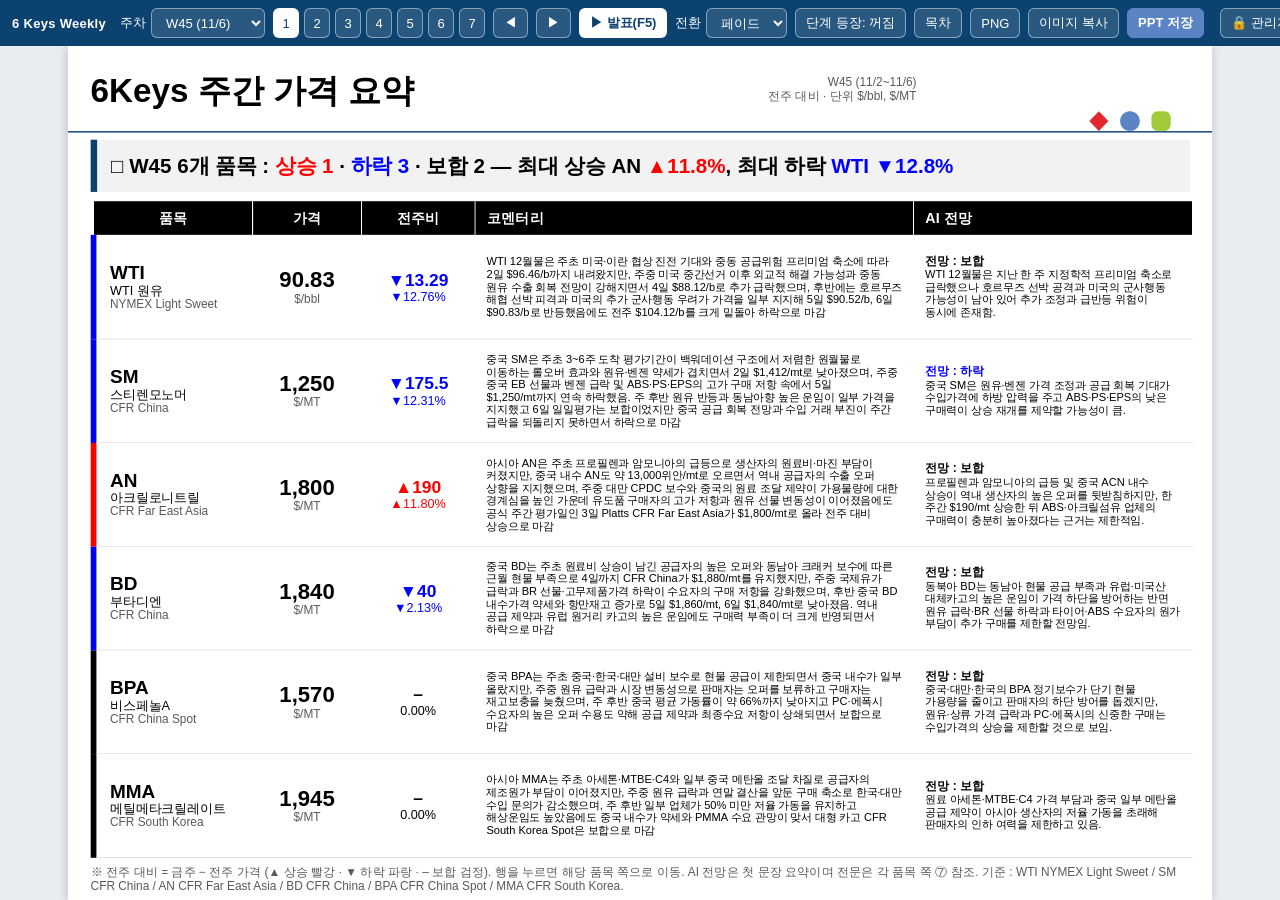
==== index.html @ ccbb0a97 "요약 쪽에 AI 전망 열 추가 (방향 + 첫 문장 요약, 전문은 품목 쪽 ⑦) Co-Authored-By: Claude Sonnet 5.5 <noreply@anthropic.com" ====
<!DOCTYPE html>
<!-- ============================================================
  New 6 Keys Weekly Report — 단일 HTML (설치 명령어 없음 — 더블클릭으로 실행)
  · 소스는 src/ 에 있고 build.py 가 이 파일(index.html)을 만든다.
  · 외부 CDN 의존 없음: PptxGenJS, JSZip 은 아래에 minified 로 인라인되어 있다.
============================================================ -->
<html lang="ko"><!-- 한국어 문서 -->
<head><!-- 머리 -->
<meta charset="utf-8"><!-- 문자 인코딩 -->
<meta name="viewport" content="width=device-width,initial-scale=1"><!-- 화면 크기 대응 -->
<title>New 6 Keys Weekly Report</title><!-- 탭 제목 -->
<link rel="icon" type="image/png" sizes="32x32" href="[data-uri]"><!-- 탭 아이콘(단독 파일로 열어도 표시) -->
<link rel="apple-touch-icon" href="icons/apple-touch-icon.png"><!-- 아이폰/아이패드 홈 화면 아이콘 -->
<link rel="manifest" href="manifest.webmanifest"><!-- 앱 설치(홈 화면 추가)용 설정 -->
<meta name="theme-color" content="#0C4270"><!-- 주소창 색(남색) -->
<meta name="apple-mobile-web-app-title" content="LAM6Keys"><!-- 홈 화면 앱 이름 -->
<style>/* ───────── 기본 ───────── */
*{box-sizing:border-box}/* 모든 요소의 크기 계산을 테두리 포함으로 */
html,body{margin:0;height:100%;background:#E9ECF1;font-family:'Malgun Gothic','맑은 고딕','Noto Sans CJK KR','Noto Sans KR',sans-serif;color:#000}/* 바탕·글꼴 */
[hidden]{display:none !important}/* hidden 속성은 항상 숨김 */
/* ───────── 상단 조작 막대 ───────── */
#bar{position:fixed;left:0;right:0;top:0;height:46px;background:#0C4270;color:#fff;display:flex;align-items:center;gap:8px;padding:0 12px;z-index:50;font-size:13px;white-space:nowrap;overflow-x:auto}/* 군청 막대 */
#bar .brand{font-weight:700;letter-spacing:.3px;margin-right:6px}/* 앱 이름 */
#bar .grp{display:inline-flex;align-items:center;gap:5px}/* 묶음 */
#bar .sp{flex:1}/* 남는 공간 */
#bar button,#bar select{height:30px;border:1px solid rgba(255,255,255,.45);background:rgba(255,255,255,.12);color:#fff;border-radius:6px;padding:0 10px;font:inherit;cursor:pointer}/* 버튼·선택 상자 */
#bar select option{color:#000}/* 선택 목록 글자색 */
#bar button:hover{background:rgba(255,255,255,.28)}/* 마우스 올림 */
#bar button.pri{background:#fff;color:#0C4270;font-weight:700}/* 강조 버튼 */
#bar button.pri2{background:#5B84C4;border-color:#5B84C4;font-weight:700}/* PPT 버튼 */
#bar button.on{background:#fff;color:#0C4270}/* 켜진 토글 */
#bar .adm button{border-color:#FFD27A}/* 관리자 도구 강조선 */
.chip{min-width:26px;padding:0 6px !important}/* 쪽 칩 */
.chip.cur{background:#fff !important;color:#0C4270 !important;font-weight:700}/* 현재 쪽 칩 */
/* ───────── 슬라이드 영역 ───────── */
#viewport{position:fixed;left:0;right:0;top:46px;bottom:0;overflow:hidden;background:#E9ECF1}/* 슬라이드 영역 */
body.present #bar{display:none}/* 발표 중 막대 숨김 */
body.present #viewport{top:0;background:#000}/* 발표 중 검은 바탕 */
body.present.nocursor,body.present.nocursor *{cursor:none !important}/* 마우스가 멈추면 커서 숨김 */
#stage{position:absolute;left:0;top:0;width:1600px;height:1194px;transform-origin:0 0;background:#fff;box-shadow:0 2px 14px rgba(0,0,0,.25);overflow:hidden}/* 고정 캔버스 */
#pageLayer,#masterLayer{position:absolute;inset:0}/* 겹쳐 놓는 층 */
#masterLayer{pointer-events:none}/* 마스터는 클릭 통과 */
.page{position:absolute;inset:0;background:#fff}/* 한 쪽 */
.page.t-fade{transition:opacity .45s ease}.page.t-push{transition:transform .5s ease}.page.t-zoom{transition:transform .5s ease,opacity .5s ease}/* 전환 효과 */
.el{position:absolute;display:flex;flex-direction:column;overflow:hidden}/* 요소 공통 */
.el .in{width:100%}/* 글 래퍼 */
.p{white-space:pre-wrap;word-break:keep-all;overflow-wrap:anywhere;line-height:1.14}/* 문단 */
.p.bul{padding-left:20.7px;text-indent:-20.7px}/* 글머리표 문단(0.13in) */
.p.bul::before{content:'•';display:inline-block;width:20.7px;text-indent:0}/* 글머리표 */
.el.step-hide{opacity:0;pointer-events:none}/* 단계 등장 전 숨김 */
.el{transition:opacity .35s ease}/* 단계 등장 효과 */
.el.editable{outline:2px dashed #E3262E;outline-offset:-2px;cursor:text}/* 편집 가능 칸(점선) */
.el.editable:focus{background:#FFFBE6}/* 편집 중 */
tr[data-go]{cursor:pointer}/* 요약표 행 클릭 이동 */
tr[data-go]:hover td{background:#F2F2F2}/* 요약표 행 마우스 올림 */
/* ───────── 발표 도구 ───────── */
#cover{position:absolute;inset:0;display:none;z-index:30}/* 검은/흰 화면 */
#laser{position:absolute;width:22px;height:22px;border-radius:50%;background:rgba(255,0,0,.75);box-shadow:0 0 14px 6px rgba(255,0,0,.45);display:none;z-index:31;pointer-events:none;transform:translate(-50%,-50%)}/* 레이저 점 */
#overview{position:absolute;inset:0;background:rgba(10,20,40,.94);display:none;z-index:32;overflow:auto;padding:24px;gap:18px;flex-wrap:wrap;align-content:flex-start}/* 목차 */
#overview.on{display:flex}/* 목차 표시 */
.ovCard{width:320px;cursor:pointer;color:#fff;font-size:13px;text-align:center}/* 목차 카드 */
.ovCard .th{width:320px;height:239px;background:#fff;position:relative;overflow:hidden;border:3px solid transparent;border-radius:4px}/* 썸네일 틀 */
.ovCard.cur .th{border-color:#FFD27A}/* 현재 쪽 */
#hud{position:absolute;left:0;right:0;bottom:0;height:22px;display:none;z-index:29;pointer-events:none}/* 진행 막대 영역 */
body.present #hud{display:block}/* 발표 중에만 */
#hudBar{position:absolute;left:0;bottom:0;height:4px;background:#5B84C4;width:0;transition:width .3s}/* 진행 막대 */
#hudNo{position:absolute;right:10px;bottom:6px;color:#bbb;font-size:12px}/* 쪽 번호 */
#measure{position:absolute;left:-99999px;top:0;width:1600px;height:1194px;visibility:hidden}/* 측정 영역 */
/* ───────── 토스트·모달 ───────── */
#toast{position:fixed;left:50%;bottom:34px;transform:translateX(-50%);background:rgba(12,66,112,.96);color:#fff;padding:10px 18px;border-radius:8px;font-size:14px;z-index:99;opacity:0;pointer-events:none;transition:opacity .25s;max-width:80vw;white-space:pre-line;text-align:center}/* 안내 토스트 */
#toast.on{opacity:1}/* 토스트 표시 */
.mask{position:fixed;inset:0;background:rgba(0,0,0,.5);z-index:80;display:flex;align-items:center;justify-content:center}/* 모달 바탕 */
.dlg{background:#fff;border-radius:10px;padding:18px 20px;max-height:90vh;overflow:auto;box-shadow:0 8px 40px rgba(0,0,0,.4);font-size:13px;min-width:340px}/* 모달 창 */
.dlg h3{margin:0 0 12px;font-size:16px;color:#0C4270}/* 모달 제목 */
.dlg label{display:block;margin:8px 0 3px;font-weight:700;font-size:12px;color:#333}/* 입력 라벨 */
.dlg input,.dlg textarea,.dlg select{width:100%;border:1px solid #bbb;border-radius:6px;padding:6px 8px;font:inherit}/* 입력 칸 */
.dlg textarea{min-height:64px;resize:vertical}/* 여러 줄 입력 */
.dlg .row{display:flex;gap:10px}.dlg .row>div{flex:1}/* 가로 배치 */
.dlg .btns{display:flex;justify-content:flex-end;gap:8px;margin-top:14px}/* 버튼 줄 */
.dlg button{height:32px;padding:0 14px;border-radius:6px;border:1px solid #0C4270;background:#fff;color:#0C4270;cursor:pointer;font:inherit}/* 모달 버튼 */
.dlg button.pri{background:#0C4270;color:#fff}/* 모달 강조 버튼 */
.dlg .hint{color:#666;font-size:12px;margin-top:4px}/* 보조 안내 */
.dlg .chk{display:flex;flex-wrap:wrap;gap:6px 14px;margin-top:6px}/* 체크 목록 */
.dlg .chk label{display:inline-flex;align-items:center;gap:4px;margin:0;font-weight:400}/* 체크 라벨 */
.dlg .chk input{width:auto}/* 체크 입력 */
/* ───────── 편집 모드: 표 셀·문단 편집 칸 표시 ───────── */
td.editable,.p.editable{outline:2px dashed #E3262E;outline-offset:-2px;cursor:text}/* 표 셀·문단 점선 */
td.editable:focus,.p.editable:focus{background:#FFFBE6}/* 편집 중 배경 */
</style><!-- 스타일 삽입 위치 -->
</head>
<body><!-- 본문 -->
<div id="bar"><!-- 상단 조작 막대(발표 중에는 숨김) -->
  <span class="brand">6 Keys Weekly</span><!-- 앱 이름 -->
  <label class="grp">주차 <select id="weekSel" title="주차 아카이브"></select></label><!-- 주차 선택 -->
  <span class="grp" id="pageChips"></span><!-- 쪽 이동 칩 -->
  <button id="btnPrev" title="이전 (←)">◀</button><!-- 이전 쪽 -->
  <button id="btnNext" title="다음 (→)">▶</button><!-- 다음 쪽 -->
  <button id="btnPresent" class="pri" title="전체화면 발표 (F5 / F)">▶ 발표(F5)</button><!-- 발표 시작 -->
  <label class="grp">전환 <select id="transSel"><option value="fade">페이드</option><option value="push">밀기</option><option value="zoom">확대</option><option value="none">없음</option></select></label><!-- 전환 효과 -->
  <button id="btnStep" title="단계 등장 (S)">단계 등장: 꺼짐</button><!-- 단계 등장 토글 -->
  <button id="btnOv" title="목차 (O)">목차</button><!-- 목차 -->
  <button id="btnPng" title="현재 쪽 PNG 저장">PNG</button><!-- PNG 저장 -->
  <button id="btnCopy" title="현재 쪽 이미지 복사">이미지 복사</button><!-- 이미지 복사 -->
  <button id="btnPptx" class="pri2" title="PPT 저장">PPT 저장</button><!-- PPT 저장 -->
  <span class="sp"></span><!-- 오른쪽 정렬용 빈칸 -->
  <span id="adminGrp" class="grp adm" hidden><!-- 관리자 전용 도구(잠금 해제 후 표시) -->
    <button id="btnEdit" title="문구 편집 (E)">✏ 편집(E)</button><!-- 인라인 편집 -->
    <button id="btnItem" title="선택 품목 입력 창">품목 입력</button><!-- 품목 입력 창 -->
    <button id="btnSave" class="pri" title="시트에 저장">시트 저장</button><!-- 시트(GAS) 저장 -->
    <button id="btnNewWeek" title="새 주차 추가">새 주차</button><!-- 새 주차 -->
    <button id="btnJson" title="이 주차 JSON 내려받기">JSON</button><!-- JSON 내보내기 -->
    <button id="btnReload" title="시트에서 다시 불러오기">새로고침</button><!-- 다시 불러오기 -->
  </span>
  <button id="btnAdmin" title="관리자 모드">🔒 관리자</button><!-- 관리자 잠금/해제 -->
</div>
<div id="viewport"><!-- 슬라이드를 담는 영역 -->
  <div id="stage"><!-- 1600×1194 고정 캔버스(배율로 창에 맞춤) -->
    <div id="pageLayer"></div><!-- 쪽 본문(전환 대상) -->
    <div id="masterLayer"></div><!-- 마스터(구분선·장식, 전환 중에도 고정) -->
  </div>
  <div id="cover"></div><!-- B/W 화면 가리개 -->
  <div id="laser"></div><!-- 레이저 포인터 -->
  <div id="overview"></div><!-- 목차(쪽 카드) -->
  <div id="hud"><div id="hudBar"></div><span id="hudNo"></span></div><!-- 진행 막대·쪽 번호 -->
</div>
<div id="measure"></div><!-- 글 넘침 측정용(화면 밖) -->
<div id="toast"></div><!-- 한글 안내 토스트 -->
<div id="modalRoot"></div><!-- 모달 창 -->
<script>/*!

JSZip v3.10.1 - A JavaScript class for generating and reading zip files
<http://stuartk.com/jszip>

(c) 2009-2016 Stuart Knightley <stuart [at] stuartk.com>
Dual licenced under the MIT license or GPLv3. See https://raw.github.com/Stuk/jszip/main/LICENSE.markdown.

JSZip uses the library pako released under the MIT license :
https://github.com/nodeca/pako/blob/main/LICENSE
*/

!function(e){if("object"==typeof exports&&"undefined"!=typeof module)module.exports=e();else if("function"==typeof define&&define.amd)define([],e);else{("undefined"!=typeof window?window:"undefined"!=typeof global?global:"undefined"!=typeof self?self:this).JSZip=e()}}(function(){return function s(a,o,h){function u(r,e){if(!o[r]){if(!a[r]){var t="function"==typeof require&&require;if(!e&&t)return t(r,!0);if(l)return l(r,!0);var n=new Error("Cannot find module '"+r+"'");throw n.code="MODULE_NOT_FOUND",n}var i=o[r]={exports:{}};a[r][0].call(i.exports,function(e){var t=a[r][1][e];return u(t||e)},i,i.exports,s,a,o,h)}return o[r].exports}for(var l="function"==typeof require&&require,e=0;e<h.length;e++)u(h[e]);return u}({1:[function(e,t,r){"use strict";var d=e("./utils"),c=e("./support"),p="ABCDEFGHIJKLMNOPQRSTUVWXYZabcdefghijklmnopqrstuvwxyz0123456789+/=";r.encode=function(e){for(var t,r,n,i,s,a,o,h=[],u=0,l=e.length,f=l,c="string"!==d.getTypeOf(e);u<e.length;)f=l-u,n=c?(t=e[u++],r=u<l?e[u++]:0,u<l?e[u++]:0):(t=e.charCodeAt(u++),r=u<l?e.charCodeAt(u++):0,u<l?e.charCodeAt(u++):0),i=t>>2,s=(3&t)<<4|r>>4,a=1<f?(15&r)<<2|n>>6:64,o=2<f?63&n:64,h.push(p.charAt(i)+p.charAt(s)+p.charAt(a)+p.charAt(o));return h.join("")},r.decode=function(e){var t,r,n,i,s,a,o=0,h=0,u="data:";if(e.substr(0,u.length)===u)throw new Error("Invalid base64 input, it looks like a data url.");var l,f=3*(e=e.replace(/[^A-Za-z0-9+/=]/g,"")).length/4;if(e.charAt(e.length-1)===p.charAt(64)&&f--,e.charAt(e.length-2)===p.charAt(64)&&f--,f%1!=0)throw new Error("Invalid base64 input, bad content length.");for(l=c.uint8array?new Uint8Array(0|f):new Array(0|f);o<e.length;)t=p.indexOf(e.charAt(o++))<<2|(i=p.indexOf(e.charAt(o++)))>>4,r=(15&i)<<4|(s=p.indexOf(e.charAt(o++)))>>2,n=(3&s)<<6|(a=p.indexOf(e.charAt(o++))),l[h++]=t,64!==s&&(l[h++]=r),64!==a&&(l[h++]=n);return l}},{"./support":30,"./utils":32}],2:[function(e,t,r){"use strict";var n=e("./external"),i=e("./stream/DataWorker"),s=e("./stream/Crc32Probe"),a=e("./stream/DataLengthProbe");function o(e,t,r,n,i){this.compressedSize=e,this.uncompressedSize=t,this.crc32=r,this.compression=n,this.compressedContent=i}o.prototype={getContentWorker:function(){var e=new i(n.Promise.resolve(this.compressedContent)).pipe(this.compression.uncompressWorker()).pipe(new a("data_length")),t=this;return e.on("end",function(){if(this.streamInfo.data_length!==t.uncompressedSize)throw new Error("Bug : uncompressed data size mismatch")}),e},getCompressedWorker:function(){return new i(n.Promise.resolve(this.compressedContent)).withStreamInfo("compressedSize",this.compressedSize).withStreamInfo("uncompressedSize",this.uncompressedSize).withStreamInfo("crc32",this.crc32).withStreamInfo("compression",this.compression)}},o.createWorkerFrom=function(e,t,r){return e.pipe(new s).pipe(new a("uncompressedSize")).pipe(t.compressWorker(r)).pipe(new a("compressedSize")).withStreamInfo("compression",t)},t.exports=o},{"./external":6,"./stream/Crc32Probe":25,"./stream/DataLengthProbe":26,"./stream/DataWorker":27}],3:[function(e,t,r){"use strict";var n=e("./stream/GenericWorker");r.STORE={magic:"\0\0",compressWorker:function(){return new n("STORE compression")},uncompressWorker:function(){return new n("STORE decompression")}},r.DEFLATE=e("./flate")},{"./flate":7,"./stream/GenericWorker":28}],4:[function(e,t,r){"use strict";var n=e("./utils");var o=function(){for(var e,t=[],r=0;r<256;r++){e=r;for(var n=0;n<8;n++)e=1&e?3988292384^e>>>1:e>>>1;t[r]=e}return t}();t.exports=function(e,t){return void 0!==e&&e.length?"string"!==n.getTypeOf(e)?function(e,t,r,n){var i=o,s=n+r;e^=-1;for(var a=n;a<s;a++)e=e>>>8^i[255&(e^t[a])];return-1^e}(0|t,e,e.length,0):function(e,t,r,n){var i=o,s=n+r;e^=-1;for(var a=n;a<s;a++)e=e>>>8^i[255&(e^t.charCodeAt(a))];return-1^e}(0|t,e,e.length,0):0}},{"./utils":32}],5:[function(e,t,r){"use strict";r.base64=!1,r.binary=!1,r.dir=!1,r.createFolders=!0,r.date=null,r.compression=null,r.compressionOptions=null,r.comment=null,r.unixPermissions=null,r.dosPermissions=null},{}],6:[function(e,t,r){"use strict";var n=null;n="undefined"!=typeof Promise?Promise:e("lie"),t.exports={Promise:n}},{lie:37}],7:[function(e,t,r){"use strict";var n="undefined"!=typeof Uint8Array&&"undefined"!=typeof Uint16Array&&"undefined"!=typeof Uint32Array,i=e("pako"),s=e("./utils"),a=e("./stream/GenericWorker"),o=n?"uint8array":"array";function h(e,t){a.call(this,"FlateWorker/"+e),this._pako=null,this._pakoAction=e,this._pakoOptions=t,this.meta={}}r.magic="\b\0",s.inherits(h,a),h.prototype.processChunk=function(e){this.meta=e.meta,null===this._pako&&this._createPako(),this._pako.push(s.transformTo(o,e.data),!1)},h.prototype.flush=function(){a.prototype.flush.call(this),null===this._pako&&this._createPako(),this._pako.push([],!0)},h.prototype.cleanUp=function(){a.prototype.cleanUp.call(this),this._pako=null},h.prototype._createPako=function(){this._pako=new i[this._pakoAction]({raw:!0,level:this._pakoOptions.level||-1});var t=this;this._pako.onData=function(e){t.push({data:e,meta:t.meta})}},r.compressWorker=function(e){return new h("Deflate",e)},r.uncompressWorker=function(){return new h("Inflate",{})}},{"./stream/GenericWorker":28,"./utils":32,pako:38}],8:[function(e,t,r){"use strict";function A(e,t){var r,n="";for(r=0;r<t;r++)n+=String.fromCharCode(255&e),e>>>=8;return n}function n(e,t,r,n,i,s){var a,o,h=e.file,u=e.compression,l=s!==O.utf8encode,f=I.transformTo("string",s(h.name)),c=I.transformTo("string",O.utf8encode(h.name)),d=h.comment,p=I.transformTo("string",s(d)),m=I.transformTo("string",O.utf8encode(d)),_=c.length!==h.name.length,g=m.length!==d.length,b="",v="",y="",w=h.dir,k=h.date,x={crc32:0,compressedSize:0,uncompressedSize:0};t&&!r||(x.crc32=e.crc32,x.compressedSize=e.compressedSize,x.uncompressedSize=e.uncompressedSize);var S=0;t&&(S|=8),l||!_&&!g||(S|=2048);var z=0,C=0;w&&(z|=16),"UNIX"===i?(C=798,z|=function(e,t){var r=e;return e||(r=t?16893:33204),(65535&r)<<16}(h.unixPermissions,w)):(C=20,z|=function(e){return 63&(e||0)}(h.dosPermissions)),a=k.getUTCHours(),a<<=6,a|=k.getUTCMinutes(),a<<=5,a|=k.getUTCSeconds()/2,o=k.getUTCFullYear()-1980,o<<=4,o|=k.getUTCMonth()+1,o<<=5,o|=k.getUTCDate(),_&&(v=A(1,1)+A(B(f),4)+c,b+="up"+A(v.length,2)+v),g&&(y=A(1,1)+A(B(p),4)+m,b+="uc"+A(y.length,2)+y);var E="";return E+="\n\0",E+=A(S,2),E+=u.magic,E+=A(a,2),E+=A(o,2),E+=A(x.crc32,4),E+=A(x.compressedSize,4),E+=A(x.uncompressedSize,4),E+=A(f.length,2),E+=A(b.length,2),{fileRecord:R.LOCAL_FILE_HEADER+E+f+b,dirRecord:R.CENTRAL_FILE_HEADER+A(C,2)+E+A(p.length,2)+"\0\0\0\0"+A(z,4)+A(n,4)+f+b+p}}var I=e("../utils"),i=e("../stream/GenericWorker"),O=e("../utf8"),B=e("../crc32"),R=e("../signature");function s(e,t,r,n){i.call(this,"ZipFileWorker"),this.bytesWritten=0,this.zipComment=t,this.zipPlatform=r,this.encodeFileName=n,this.streamFiles=e,this.accumulate=!1,this.contentBuffer=[],this.dirRecords=[],this.currentSourceOffset=0,this.entriesCount=0,this.currentFile=null,this._sources=[]}I.inherits(s,i),s.prototype.push=function(e){var t=e.meta.percent||0,r=this.entriesCount,n=this._sources.length;this.accumulate?this.contentBuffer.push(e):(this.bytesWritten+=e.data.length,i.prototype.push.call(this,{data:e.data,meta:{currentFile:this.currentFile,percent:r?(t+100*(r-n-1))/r:100}}))},s.prototype.openedSource=function(e){this.currentSourceOffset=this.bytesWritten,this.currentFile=e.file.name;var t=this.streamFiles&&!e.file.dir;if(t){var r=n(e,t,!1,this.currentSourceOffset,this.zipPlatform,this.encodeFileName);this.push({data:r.fileRecord,meta:{percent:0}})}else this.accumulate=!0},s.prototype.closedSource=function(e){this.accumulate=!1;var t=this.streamFiles&&!e.file.dir,r=n(e,t,!0,this.currentSourceOffset,this.zipPlatform,this.encodeFileName);if(this.dirRecords.push(r.dirRecord),t)this.push({data:function(e){return R.DATA_DESCRIPTOR+A(e.crc32,4)+A(e.compressedSize,4)+A(e.uncompressedSize,4)}(e),meta:{percent:100}});else for(this.push({data:r.fileRecord,meta:{percent:0}});this.contentBuffer.length;)this.push(this.contentBuffer.shift());this.currentFile=null},s.prototype.flush=function(){for(var e=this.bytesWritten,t=0;t<this.dirRecords.length;t++)this.push({data:this.dirRecords[t],meta:{percent:100}});var r=this.bytesWritten-e,n=function(e,t,r,n,i){var s=I.transformTo("string",i(n));return R.CENTRAL_DIRECTORY_END+"\0\0\0\0"+A(e,2)+A(e,2)+A(t,4)+A(r,4)+A(s.length,2)+s}(this.dirRecords.length,r,e,this.zipComment,this.encodeFileName);this.push({data:n,meta:{percent:100}})},s.prototype.prepareNextSource=function(){this.previous=this._sources.shift(),this.openedSource(this.previous.streamInfo),this.isPaused?this.previous.pause():this.previous.resume()},s.prototype.registerPrevious=function(e){this._sources.push(e);var t=this;return e.on("data",function(e){t.processChunk(e)}),e.on("end",function(){t.closedSource(t.previous.streamInfo),t._sources.length?t.prepareNextSource():t.end()}),e.on("error",function(e){t.error(e)}),this},s.prototype.resume=function(){return!!i.prototype.resume.call(this)&&(!this.previous&&this._sources.length?(this.prepareNextSource(),!0):this.previous||this._sources.length||this.generatedError?void 0:(this.end(),!0))},s.prototype.error=function(e){var t=this._sources;if(!i.prototype.error.call(this,e))return!1;for(var r=0;r<t.length;r++)try{t[r].error(e)}catch(e){}return!0},s.prototype.lock=function(){i.prototype.lock.call(this);for(var e=this._sources,t=0;t<e.length;t++)e[t].lock()},t.exports=s},{"../crc32":4,"../signature":23,"../stream/GenericWorker":28,"../utf8":31,"../utils":32}],9:[function(e,t,r){"use strict";var u=e("../compressions"),n=e("./ZipFileWorker");r.generateWorker=function(e,a,t){var o=new n(a.streamFiles,t,a.platform,a.encodeFileName),h=0;try{e.forEach(function(e,t){h++;var r=function(e,t){var r=e||t,n=u[r];if(!n)throw new Error(r+" is not a valid compression method !");return n}(t.options.compression,a.compression),n=t.options.compressionOptions||a.compressionOptions||{},i=t.dir,s=t.date;t._compressWorker(r,n).withStreamInfo("file",{name:e,dir:i,date:s,comment:t.comment||"",unixPermissions:t.unixPermissions,dosPermissions:t.dosPermissions}).pipe(o)}),o.entriesCount=h}catch(e){o.error(e)}return o}},{"../compressions":3,"./ZipFileWorker":8}],10:[function(e,t,r){"use strict";function n(){if(!(this instanceof n))return new n;if(arguments.length)throw new Error("The constructor with parameters has been removed in JSZip 3.0, please check the upgrade guide.");this.files=Object.create(null),this.comment=null,this.root="",this.clone=function(){var e=new n;for(var t in this)"function"!=typeof this[t]&&(e[t]=this[t]);return e}}(n.prototype=e("./object")).loadAsync=e("./load"),n.support=e("./support"),n.defaults=e("./defaults"),n.version="3.10.1",n.loadAsync=function(e,t){return(new n).loadAsync(e,t)},n.external=e("./external"),t.exports=n},{"./defaults":5,"./external":6,"./load":11,"./object":15,"./support":30}],11:[function(e,t,r){"use strict";var u=e("./utils"),i=e("./external"),n=e("./utf8"),s=e("./zipEntries"),a=e("./stream/Crc32Probe"),l=e("./nodejsUtils");function f(n){return new i.Promise(function(e,t){var r=n.decompressed.getContentWorker().pipe(new a);r.on("error",function(e){t(e)}).on("end",function(){r.streamInfo.crc32!==n.decompressed.crc32?t(new Error("Corrupted zip : CRC32 mismatch")):e()}).resume()})}t.exports=function(e,o){var h=this;return o=u.extend(o||{},{base64:!1,checkCRC32:!1,optimizedBinaryString:!1,createFolders:!1,decodeFileName:n.utf8decode}),l.isNode&&l.isStream(e)?i.Promise.reject(new Error("JSZip can't accept a stream when loading a zip file.")):u.prepareContent("the loaded zip file",e,!0,o.optimizedBinaryString,o.base64).then(function(e){var t=new s(o);return t.load(e),t}).then(function(e){var t=[i.Promise.resolve(e)],r=e.files;if(o.checkCRC32)for(var n=0;n<r.length;n++)t.push(f(r[n]));return i.Promise.all(t)}).then(function(e){for(var t=e.shift(),r=t.files,n=0;n<r.length;n++){var i=r[n],s=i.fileNameStr,a=u.resolve(i.fileNameStr);h.file(a,i.decompressed,{binary:!0,optimizedBinaryString:!0,date:i.date,dir:i.dir,comment:i.fileCommentStr.length?i.fileCommentStr:null,unixPermissions:i.unixPermissions,dosPermissions:i.dosPermissions,createFolders:o.createFolders}),i.dir||(h.file(a).unsafeOriginalName=s)}return t.zipComment.length&&(h.comment=t.zipComment),h})}},{"./external":6,"./nodejsUtils":14,"./stream/Crc32Probe":25,"./utf8":31,"./utils":32,"./zipEntries":33}],12:[function(e,t,r){"use strict";var n=e("../utils"),i=e("../stream/GenericWorker");function s(e,t){i.call(this,"Nodejs stream input adapter for "+e),this._upstreamEnded=!1,this._bindStream(t)}n.inherits(s,i),s.prototype._bindStream=function(e){var t=this;(this._stream=e).pause(),e.on("data",function(e){t.push({data:e,meta:{percent:0}})}).on("error",function(e){t.isPaused?this.generatedError=e:t.error(e)}).on("end",function(){t.isPaused?t._upstreamEnded=!0:t.end()})},s.prototype.pause=function(){return!!i.prototype.pause.call(this)&&(this._stream.pause(),!0)},s.prototype.resume=function(){return!!i.prototype.resume.call(this)&&(this._upstreamEnded?this.end():this._stream.resume(),!0)},t.exports=s},{"../stream/GenericWorker":28,"../utils":32}],13:[function(e,t,r){"use strict";var i=e("readable-stream").Readable;function n(e,t,r){i.call(this,t),this._helper=e;var n=this;e.on("data",function(e,t){n.push(e)||n._helper.pause(),r&&r(t)}).on("error",function(e){n.emit("error",e)}).on("end",function(){n.push(null)})}e("../utils").inherits(n,i),n.prototype._read=function(){this._helper.resume()},t.exports=n},{"../utils":32,"readable-stream":16}],14:[function(e,t,r){"use strict";t.exports={isNode:"undefined"!=typeof Buffer,newBufferFrom:function(e,t){if(Buffer.from&&Buffer.from!==Uint8Array.from)return Buffer.from(e,t);if("number"==typeof e)throw new Error('The "data" argument must not be a number');return new Buffer(e,t)},allocBuffer:function(e){if(Buffer.alloc)return Buffer.alloc(e);var t=new Buffer(e);return t.fill(0),t},isBuffer:function(e){return Buffer.isBuffer(e)},isStream:function(e){return e&&"function"==typeof e.on&&"function"==typeof e.pause&&"function"==typeof e.resume}}},{}],15:[function(e,t,r){"use strict";function s(e,t,r){var n,i=u.getTypeOf(t),s=u.extend(r||{},f);s.date=s.date||new Date,null!==s.compression&&(s.compression=s.compression.toUpperCase()),"string"==typeof s.unixPermissions&&(s.unixPermissions=parseInt(s.unixPermissions,8)),s.unixPermissions&&16384&s.unixPermissions&&(s.dir=!0),s.dosPermissions&&16&s.dosPermissions&&(s.dir=!0),s.dir&&(e=g(e)),s.createFolders&&(n=_(e))&&b.call(this,n,!0);var a="string"===i&&!1===s.binary&&!1===s.base64;r&&void 0!==r.binary||(s.binary=!a),(t instanceof c&&0===t.uncompressedSize||s.dir||!t||0===t.length)&&(s.base64=!1,s.binary=!0,t="",s.compression="STORE",i="string");var o=null;o=t instanceof c||t instanceof l?t:p.isNode&&p.isStream(t)?new m(e,t):u.prepareContent(e,t,s.binary,s.optimizedBinaryString,s.base64);var h=new d(e,o,s);this.files[e]=h}var i=e("./utf8"),u=e("./utils"),l=e("./stream/GenericWorker"),a=e("./stream/StreamHelper"),f=e("./defaults"),c=e("./compressedObject"),d=e("./zipObject"),o=e("./generate"),p=e("./nodejsUtils"),m=e("./nodejs/NodejsStreamInputAdapter"),_=function(e){"/"===e.slice(-1)&&(e=e.substring(0,e.length-1));var t=e.lastIndexOf("/");return 0<t?e.substring(0,t):""},g=function(e){return"/"!==e.slice(-1)&&(e+="/"),e},b=function(e,t){return t=void 0!==t?t:f.createFolders,e=g(e),this.files[e]||s.call(this,e,null,{dir:!0,createFolders:t}),this.files[e]};function h(e){return"[object RegExp]"===Object.prototype.toString.call(e)}var n={load:function(){throw new Error("This method has been removed in JSZip 3.0, please check the upgrade guide.")},forEach:function(e){var t,r,n;for(t in this.files)n=this.files[t],(r=t.slice(this.root.length,t.length))&&t.slice(0,this.root.length)===this.root&&e(r,n)},filter:function(r){var n=[];return this.forEach(function(e,t){r(e,t)&&n.push(t)}),n},file:function(e,t,r){if(1!==arguments.length)return e=this.root+e,s.call(this,e,t,r),this;if(h(e)){var n=e;return this.filter(function(e,t){return!t.dir&&n.test(e)})}var i=this.files[this.root+e];return i&&!i.dir?i:null},folder:function(r){if(!r)return this;if(h(r))return this.filter(function(e,t){return t.dir&&r.test(e)});var e=this.root+r,t=b.call(this,e),n=this.clone();return n.root=t.name,n},remove:function(r){r=this.root+r;var e=this.files[r];if(e||("/"!==r.slice(-1)&&(r+="/"),e=this.files[r]),e&&!e.dir)delete this.files[r];else for(var t=this.filter(function(e,t){return t.name.slice(0,r.length)===r}),n=0;n<t.length;n++)delete this.files[t[n].name];return this},generate:function(){throw new Error("This method has been removed in JSZip 3.0, please check the upgrade guide.")},generateInternalStream:function(e){var t,r={};try{if((r=u.extend(e||{},{streamFiles:!1,compression:"STORE",compressionOptions:null,type:"",platform:"DOS",comment:null,mimeType:"application/zip",encodeFileName:i.utf8encode})).type=r.type.toLowerCase(),r.compression=r.compression.toUpperCase(),"binarystring"===r.type&&(r.type="string"),!r.type)throw new Error("No output type specified.");u.checkSupport(r.type),"darwin"!==r.platform&&"freebsd"!==r.platform&&"linux"!==r.platform&&"sunos"!==r.platform||(r.platform="UNIX"),"win32"===r.platform&&(r.platform="DOS");var n=r.comment||this.comment||"";t=o.generateWorker(this,r,n)}catch(e){(t=new l("error")).error(e)}return new a(t,r.type||"string",r.mimeType)},generateAsync:function(e,t){return this.generateInternalStream(e).accumulate(t)},generateNodeStream:function(e,t){return(e=e||{}).type||(e.type="nodebuffer"),this.generateInternalStream(e).toNodejsStream(t)}};t.exports=n},{"./compressedObject":2,"./defaults":5,"./generate":9,"./nodejs/NodejsStreamInputAdapter":12,"./nodejsUtils":14,"./stream/GenericWorker":28,"./stream/StreamHelper":29,"./utf8":31,"./utils":32,"./zipObject":35}],16:[function(e,t,r){"use strict";t.exports=e("stream")},{stream:void 0}],17:[function(e,t,r){"use strict";var n=e("./DataReader");function i(e){n.call(this,e);for(var t=0;t<this.data.length;t++)e[t]=255&e[t]}e("../utils").inherits(i,n),i.prototype.byteAt=function(e){return this.data[this.zero+e]},i.prototype.lastIndexOfSignature=function(e){for(var t=e.charCodeAt(0),r=e.charCodeAt(1),n=e.charCodeAt(2),i=e.charCodeAt(3),s=this.length-4;0<=s;--s)if(this.data[s]===t&&this.data[s+1]===r&&this.data[s+2]===n&&this.data[s+3]===i)return s-this.zero;return-1},i.prototype.readAndCheckSignature=function(e){var t=e.charCodeAt(0),r=e.charCodeAt(1),n=e.charCodeAt(2),i=e.charCodeAt(3),s=this.readData(4);return t===s[0]&&r===s[1]&&n===s[2]&&i===s[3]},i.prototype.readData=function(e){if(this.checkOffset(e),0===e)return[];var t=this.data.slice(this.zero+this.index,this.zero+this.index+e);return this.index+=e,t},t.exports=i},{"../utils":32,"./DataReader":18}],18:[function(e,t,r){"use strict";var n=e("../utils");function i(e){this.data=e,this.length=e.length,this.index=0,this.zero=0}i.prototype={checkOffset:function(e){this.checkIndex(this.index+e)},checkIndex:function(e){if(this.length<this.zero+e||e<0)throw new Error("End of data reached (data length = "+this.length+", asked index = "+e+"). Corrupted zip ?")},setIndex:function(e){this.checkIndex(e),this.index=e},skip:function(e){this.setIndex(this.index+e)},byteAt:function(){},readInt:function(e){var t,r=0;for(this.checkOffset(e),t=this.index+e-1;t>=this.index;t--)r=(r<<8)+this.byteAt(t);return this.index+=e,r},readString:function(e){return n.transformTo("string",this.readData(e))},readData:function(){},lastIndexOfSignature:function(){},readAndCheckSignature:function(){},readDate:function(){var e=this.readInt(4);return new Date(Date.UTC(1980+(e>>25&127),(e>>21&15)-1,e>>16&31,e>>11&31,e>>5&63,(31&e)<<1))}},t.exports=i},{"../utils":32}],19:[function(e,t,r){"use strict";var n=e("./Uint8ArrayReader");function i(e){n.call(this,e)}e("../utils").inherits(i,n),i.prototype.readData=function(e){this.checkOffset(e);var t=this.data.slice(this.zero+this.index,this.zero+this.index+e);return this.index+=e,t},t.exports=i},{"../utils":32,"./Uint8ArrayReader":21}],20:[function(e,t,r){"use strict";var n=e("./DataReader");function i(e){n.call(this,e)}e("../utils").inherits(i,n),i.prototype.byteAt=function(e){return this.data.charCodeAt(this.zero+e)},i.prototype.lastIndexOfSignature=function(e){return this.data.lastIndexOf(e)-this.zero},i.prototype.readAndCheckSignature=function(e){return e===this.readData(4)},i.prototype.readData=function(e){this.checkOffset(e);var t=this.data.slice(this.zero+this.index,this.zero+this.index+e);return this.index+=e,t},t.exports=i},{"../utils":32,"./DataReader":18}],21:[function(e,t,r){"use strict";var n=e("./ArrayReader");function i(e){n.call(this,e)}e("../utils").inherits(i,n),i.prototype.readData=function(e){if(this.checkOffset(e),0===e)return new Uint8Array(0);var t=this.data.subarray(this.zero+this.index,this.zero+this.index+e);return this.index+=e,t},t.exports=i},{"../utils":32,"./ArrayReader":17}],22:[function(e,t,r){"use strict";var n=e("../utils"),i=e("../support"),s=e("./ArrayReader"),a=e("./StringReader"),o=e("./NodeBufferReader"),h=e("./Uint8ArrayReader");t.exports=function(e){var t=n.getTypeOf(e);return n.checkSupport(t),"string"!==t||i.uint8array?"nodebuffer"===t?new o(e):i.uint8array?new h(n.transformTo("uint8array",e)):new s(n.transformTo("array",e)):new a(e)}},{"../support":30,"../utils":32,"./ArrayReader":17,"./NodeBufferReader":19,"./StringReader":20,"./Uint8ArrayReader":21}],23:[function(e,t,r){"use strict";r.LOCAL_FILE_HEADER="PK",r.CENTRAL_FILE_HEADER="PK",r.CENTRAL_DIRECTORY_END="PK",r.ZIP64_CENTRAL_DIRECTORY_LOCATOR="PK",r.ZIP64_CENTRAL_DIRECTORY_END="PK",r.DATA_DESCRIPTOR="PK\b"},{}],24:[function(e,t,r){"use strict";var n=e("./GenericWorker"),i=e("../utils");function s(e){n.call(this,"ConvertWorker to "+e),this.destType=e}i.inherits(s,n),s.prototype.processChunk=function(e){this.push({data:i.transformTo(this.destType,e.data),meta:e.meta})},t.exports=s},{"../utils":32,"./GenericWorker":28}],25:[function(e,t,r){"use strict";var n=e("./GenericWorker"),i=e("../crc32");function s(){n.call(this,"Crc32Probe"),this.withStreamInfo("crc32",0)}e("../utils").inherits(s,n),s.prototype.processChunk=function(e){this.streamInfo.crc32=i(e.data,this.streamInfo.crc32||0),this.push(e)},t.exports=s},{"../crc32":4,"../utils":32,"./GenericWorker":28}],26:[function(e,t,r){"use strict";var n=e("../utils"),i=e("./GenericWorker");function s(e){i.call(this,"DataLengthProbe for "+e),this.propName=e,this.withStreamInfo(e,0)}n.inherits(s,i),s.prototype.processChunk=function(e){if(e){var t=this.streamInfo[this.propName]||0;this.streamInfo[this.propName]=t+e.data.length}i.prototype.processChunk.call(this,e)},t.exports=s},{"../utils":32,"./GenericWorker":28}],27:[function(e,t,r){"use strict";var n=e("../utils"),i=e("./GenericWorker");function s(e){i.call(this,"DataWorker");var t=this;this.dataIsReady=!1,this.index=0,this.max=0,this.data=null,this.type="",this._tickScheduled=!1,e.then(function(e){t.dataIsReady=!0,t.data=e,t.max=e&&e.length||0,t.type=n.getTypeOf(e),t.isPaused||t._tickAndRepeat()},function(e){t.error(e)})}n.inherits(s,i),s.prototype.cleanUp=function(){i.prototype.cleanUp.call(this),this.data=null},s.prototype.resume=function(){return!!i.prototype.resume.call(this)&&(!this._tickScheduled&&this.dataIsReady&&(this._tickScheduled=!0,n.delay(this._tickAndRepeat,[],this)),!0)},s.prototype._tickAndRepeat=function(){this._tickScheduled=!1,this.isPaused||this.isFinished||(this._tick(),this.isFinished||(n.delay(this._tickAndRepeat,[],this),this._tickScheduled=!0))},s.prototype._tick=function(){if(this.isPaused||this.isFinished)return!1;var e=null,t=Math.min(this.max,this.index+16384);if(this.index>=this.max)return this.end();switch(this.type){case"string":e=this.data.substring(this.index,t);break;case"uint8array":e=this.data.subarray(this.index,t);break;case"array":case"nodebuffer":e=this.data.slice(this.index,t)}return this.index=t,this.push({data:e,meta:{percent:this.max?this.index/this.max*100:0}})},t.exports=s},{"../utils":32,"./GenericWorker":28}],28:[function(e,t,r){"use strict";function n(e){this.name=e||"default",this.streamInfo={},this.generatedError=null,this.extraStreamInfo={},this.isPaused=!0,this.isFinished=!1,this.isLocked=!1,this._listeners={data:[],end:[],error:[]},this.previous=null}n.prototype={push:function(e){this.emit("data",e)},end:function(){if(this.isFinished)return!1;this.flush();try{this.emit("end"),this.cleanUp(),this.isFinished=!0}catch(e){this.emit("error",e)}return!0},error:function(e){return!this.isFinished&&(this.isPaused?this.generatedError=e:(this.isFinished=!0,this.emit("error",e),this.previous&&this.previous.error(e),this.cleanUp()),!0)},on:function(e,t){return this._listeners[e].push(t),this},cleanUp:function(){this.streamInfo=this.generatedError=this.extraStreamInfo=null,this._listeners=[]},emit:function(e,t){if(this._listeners[e])for(var r=0;r<this._listeners[e].length;r++)this._listeners[e][r].call(this,t)},pipe:function(e){return e.registerPrevious(this)},registerPrevious:function(e){if(this.isLocked)throw new Error("The stream '"+this+"' has already been used.");this.streamInfo=e.streamInfo,this.mergeStreamInfo(),this.previous=e;var t=this;return e.on("data",function(e){t.processChunk(e)}),e.on("end",function(){t.end()}),e.on("error",function(e){t.error(e)}),this},pause:function(){return!this.isPaused&&!this.isFinished&&(this.isPaused=!0,this.previous&&this.previous.pause(),!0)},resume:function(){if(!this.isPaused||this.isFinished)return!1;var e=this.isPaused=!1;return this.generatedError&&(this.error(this.generatedError),e=!0),this.previous&&this.previous.resume(),!e},flush:function(){},processChunk:function(e){this.push(e)},withStreamInfo:function(e,t){return this.extraStreamInfo[e]=t,this.mergeStreamInfo(),this},mergeStreamInfo:function(){for(var e in this.extraStreamInfo)Object.prototype.hasOwnProperty.call(this.extraStreamInfo,e)&&(this.streamInfo[e]=this.extraStreamInfo[e])},lock:function(){if(this.isLocked)throw new Error("The stream '"+this+"' has already been used.");this.isLocked=!0,this.previous&&this.previous.lock()},toString:function(){var e="Worker "+this.name;return this.previous?this.previous+" -> "+e:e}},t.exports=n},{}],29:[function(e,t,r){"use strict";var h=e("../utils"),i=e("./ConvertWorker"),s=e("./GenericWorker"),u=e("../base64"),n=e("../support"),a=e("../external"),o=null;if(n.nodestream)try{o=e("../nodejs/NodejsStreamOutputAdapter")}catch(e){}function l(e,o){return new a.Promise(function(t,r){var n=[],i=e._internalType,s=e._outputType,a=e._mimeType;e.on("data",function(e,t){n.push(e),o&&o(t)}).on("error",function(e){n=[],r(e)}).on("end",function(){try{var e=function(e,t,r){switch(e){case"blob":return h.newBlob(h.transformTo("arraybuffer",t),r);case"base64":return u.encode(t);default:return h.transformTo(e,t)}}(s,function(e,t){var r,n=0,i=null,s=0;for(r=0;r<t.length;r++)s+=t[r].length;switch(e){case"string":return t.join("");case"array":return Array.prototype.concat.apply([],t);case"uint8array":for(i=new Uint8Array(s),r=0;r<t.length;r++)i.set(t[r],n),n+=t[r].length;return i;case"nodebuffer":return Buffer.concat(t);default:throw new Error("concat : unsupported type '"+e+"'")}}(i,n),a);t(e)}catch(e){r(e)}n=[]}).resume()})}function f(e,t,r){var n=t;switch(t){case"blob":case"arraybuffer":n="uint8array";break;case"base64":n="string"}try{this._internalType=n,this._outputType=t,this._mimeType=r,h.checkSupport(n),this._worker=e.pipe(new i(n)),e.lock()}catch(e){this._worker=new s("error"),this._worker.error(e)}}f.prototype={accumulate:function(e){return l(this,e)},on:function(e,t){var r=this;return"data"===e?this._worker.on(e,function(e){t.call(r,e.data,e.meta)}):this._worker.on(e,function(){h.delay(t,arguments,r)}),this},resume:function(){return h.delay(this._worker.resume,[],this._worker),this},pause:function(){return this._worker.pause(),this},toNodejsStream:function(e){if(h.checkSupport("nodestream"),"nodebuffer"!==this._outputType)throw new Error(this._outputType+" is not supported by this method");return new o(this,{objectMode:"nodebuffer"!==this._outputType},e)}},t.exports=f},{"../base64":1,"../external":6,"../nodejs/NodejsStreamOutputAdapter":13,"../support":30,"../utils":32,"./ConvertWorker":24,"./GenericWorker":28}],30:[function(e,t,r){"use strict";if(r.base64=!0,r.array=!0,r.string=!0,r.arraybuffer="undefined"!=typeof ArrayBuffer&&"undefined"!=typeof Uint8Array,r.nodebuffer="undefined"!=typeof Buffer,r.uint8array="undefined"!=typeof Uint8Array,"undefined"==typeof ArrayBuffer)r.blob=!1;else{var n=new ArrayBuffer(0);try{r.blob=0===new Blob([n],{type:"application/zip"}).size}catch(e){try{var i=new(self.BlobBuilder||self.WebKitBlobBuilder||self.MozBlobBuilder||self.MSBlobBuilder);i.append(n),r.blob=0===i.getBlob("application/zip").size}catch(e){r.blob=!1}}}try{r.nodestream=!!e("readable-stream").Readable}catch(e){r.nodestream=!1}},{"readable-stream":16}],31:[function(e,t,s){"use strict";for(var o=e("./utils"),h=e("./support"),r=e("./nodejsUtils"),n=e("./stream/GenericWorker"),u=new Array(256),i=0;i<256;i++)u[i]=252<=i?6:248<=i?5:240<=i?4:224<=i?3:192<=i?2:1;u[254]=u[254]=1;function a(){n.call(this,"utf-8 decode"),this.leftOver=null}function l(){n.call(this,"utf-8 encode")}s.utf8encode=function(e){return h.nodebuffer?r.newBufferFrom(e,"utf-8"):function(e){var t,r,n,i,s,a=e.length,o=0;for(i=0;i<a;i++)55296==(64512&(r=e.charCodeAt(i)))&&i+1<a&&56320==(64512&(n=e.charCodeAt(i+1)))&&(r=65536+(r-55296<<10)+(n-56320),i++),o+=r<128?1:r<2048?2:r<65536?3:4;for(t=h.uint8array?new Uint8Array(o):new Array(o),i=s=0;s<o;i++)55296==(64512&(r=e.charCodeAt(i)))&&i+1<a&&56320==(64512&(n=e.charCodeAt(i+1)))&&(r=65536+(r-55296<<10)+(n-56320),i++),r<128?t[s++]=r:(r<2048?t[s++]=192|r>>>6:(r<65536?t[s++]=224|r>>>12:(t[s++]=240|r>>>18,t[s++]=128|r>>>12&63),t[s++]=128|r>>>6&63),t[s++]=128|63&r);return t}(e)},s.utf8decode=function(e){return h.nodebuffer?o.transformTo("nodebuffer",e).toString("utf-8"):function(e){var t,r,n,i,s=e.length,a=new Array(2*s);for(t=r=0;t<s;)if((n=e[t++])<128)a[r++]=n;else if(4<(i=u[n]))a[r++]=65533,t+=i-1;else{for(n&=2===i?31:3===i?15:7;1<i&&t<s;)n=n<<6|63&e[t++],i--;1<i?a[r++]=65533:n<65536?a[r++]=n:(n-=65536,a[r++]=55296|n>>10&1023,a[r++]=56320|1023&n)}return a.length!==r&&(a.subarray?a=a.subarray(0,r):a.length=r),o.applyFromCharCode(a)}(e=o.transformTo(h.uint8array?"uint8array":"array",e))},o.inherits(a,n),a.prototype.processChunk=function(e){var t=o.transformTo(h.uint8array?"uint8array":"array",e.data);if(this.leftOver&&this.leftOver.length){if(h.uint8array){var r=t;(t=new Uint8Array(r.length+this.leftOver.length)).set(this.leftOver,0),t.set(r,this.leftOver.length)}else t=this.leftOver.concat(t);this.leftOver=null}var n=function(e,t){var r;for((t=t||e.length)>e.length&&(t=e.length),r=t-1;0<=r&&128==(192&e[r]);)r--;return r<0?t:0===r?t:r+u[e[r]]>t?r:t}(t),i=t;n!==t.length&&(h.uint8array?(i=t.subarray(0,n),this.leftOver=t.subarray(n,t.length)):(i=t.slice(0,n),this.leftOver=t.slice(n,t.length))),this.push({data:s.utf8decode(i),meta:e.meta})},a.prototype.flush=function(){this.leftOver&&this.leftOver.length&&(this.push({data:s.utf8decode(this.leftOver),meta:{}}),this.leftOver=null)},s.Utf8DecodeWorker=a,o.inherits(l,n),l.prototype.processChunk=function(e){this.push({data:s.utf8encode(e.data),meta:e.meta})},s.Utf8EncodeWorker=l},{"./nodejsUtils":14,"./stream/GenericWorker":28,"./support":30,"./utils":32}],32:[function(e,t,a){"use strict";var o=e("./support"),h=e("./base64"),r=e("./nodejsUtils"),u=e("./external");function n(e){return e}function l(e,t){for(var r=0;r<e.length;++r)t[r]=255&e.charCodeAt(r);return t}e("setimmediate"),a.newBlob=function(t,r){a.checkSupport("blob");try{return new Blob([t],{type:r})}catch(e){try{var n=new(self.BlobBuilder||self.WebKitBlobBuilder||self.MozBlobBuilder||self.MSBlobBuilder);return n.append(t),n.getBlob(r)}catch(e){throw new Error("Bug : can't construct the Blob.")}}};var i={stringifyByChunk:function(e,t,r){var n=[],i=0,s=e.length;if(s<=r)return String.fromCharCode.apply(null,e);for(;i<s;)"array"===t||"nodebuffer"===t?n.push(String.fromCharCode.apply(null,e.slice(i,Math.min(i+r,s)))):n.push(String.fromCharCode.apply(null,e.subarray(i,Math.min(i+r,s)))),i+=r;return n.join("")},stringifyByChar:function(e){for(var t="",r=0;r<e.length;r++)t+=String.fromCharCode(e[r]);return t},applyCanBeUsed:{uint8array:function(){try{return o.uint8array&&1===String.fromCharCode.apply(null,new Uint8Array(1)).length}catch(e){return!1}}(),nodebuffer:function(){try{return o.nodebuffer&&1===String.fromCharCode.apply(null,r.allocBuffer(1)).length}catch(e){return!1}}()}};function s(e){var t=65536,r=a.getTypeOf(e),n=!0;if("uint8array"===r?n=i.applyCanBeUsed.uint8array:"nodebuffer"===r&&(n=i.applyCanBeUsed.nodebuffer),n)for(;1<t;)try{return i.stringifyByChunk(e,r,t)}catch(e){t=Math.floor(t/2)}return i.stringifyByChar(e)}function f(e,t){for(var r=0;r<e.length;r++)t[r]=e[r];return t}a.applyFromCharCode=s;var c={};c.string={string:n,array:function(e){return l(e,new Array(e.length))},arraybuffer:function(e){return c.string.uint8array(e).buffer},uint8array:function(e){return l(e,new Uint8Array(e.length))},nodebuffer:function(e){return l(e,r.allocBuffer(e.length))}},c.array={string:s,array:n,arraybuffer:function(e){return new Uint8Array(e).buffer},uint8array:function(e){return new Uint8Array(e)},nodebuffer:function(e){return r.newBufferFrom(e)}},c.arraybuffer={string:function(e){return s(new Uint8Array(e))},array:function(e){return f(new Uint8Array(e),new Array(e.byteLength))},arraybuffer:n,uint8array:function(e){return new Uint8Array(e)},nodebuffer:function(e){return r.newBufferFrom(new Uint8Array(e))}},c.uint8array={string:s,array:function(e){return f(e,new Array(e.length))},arraybuffer:function(e){return e.buffer},uint8array:n,nodebuffer:function(e){return r.newBufferFrom(e)}},c.nodebuffer={string:s,array:function(e){return f(e,new Array(e.length))},arraybuffer:function(e){return c.nodebuffer.uint8array(e).buffer},uint8array:function(e){return f(e,new Uint8Array(e.length))},nodebuffer:n},a.transformTo=function(e,t){if(t=t||"",!e)return t;a.checkSupport(e);var r=a.getTypeOf(t);return c[r][e](t)},a.resolve=function(e){for(var t=e.split("/"),r=[],n=0;n<t.length;n++){var i=t[n];"."===i||""===i&&0!==n&&n!==t.length-1||(".."===i?r.pop():r.push(i))}return r.join("/")},a.getTypeOf=function(e){return"string"==typeof e?"string":"[object Array]"===Object.prototype.toString.call(e)?"array":o.nodebuffer&&r.isBuffer(e)?"nodebuffer":o.uint8array&&e instanceof Uint8Array?"uint8array":o.arraybuffer&&e instanceof ArrayBuffer?"arraybuffer":void 0},a.checkSupport=function(e){if(!o[e.toLowerCase()])throw new Error(e+" is not supported by this platform")},a.MAX_VALUE_16BITS=65535,a.MAX_VALUE_32BITS=-1,a.pretty=function(e){var t,r,n="";for(r=0;r<(e||"").length;r++)n+="\\x"+((t=e.charCodeAt(r))<16?"0":"")+t.toString(16).toUpperCase();return n},a.delay=function(e,t,r){setImmediate(function(){e.apply(r||null,t||[])})},a.inherits=function(e,t){function r(){}r.prototype=t.prototype,e.prototype=new r},a.extend=function(){var e,t,r={};for(e=0;e<arguments.length;e++)for(t in arguments[e])Object.prototype.hasOwnProperty.call(arguments[e],t)&&void 0===r[t]&&(r[t]=arguments[e][t]);return r},a.prepareContent=function(r,e,n,i,s){return u.Promise.resolve(e).then(function(n){return o.blob&&(n instanceof Blob||-1!==["[object File]","[object Blob]"].indexOf(Object.prototype.toString.call(n)))&&"undefined"!=typeof FileReader?new u.Promise(function(t,r){var e=new FileReader;e.onload=function(e){t(e.target.result)},e.onerror=function(e){r(e.target.error)},e.readAsArrayBuffer(n)}):n}).then(function(e){var t=a.getTypeOf(e);return t?("arraybuffer"===t?e=a.transformTo("uint8array",e):"string"===t&&(s?e=h.decode(e):n&&!0!==i&&(e=function(e){return l(e,o.uint8array?new Uint8Array(e.length):new Array(e.length))}(e))),e):u.Promise.reject(new Error("Can't read the data of '"+r+"'. Is it in a supported JavaScript type (String, Blob, ArrayBuffer, etc) ?"))})}},{"./base64":1,"./external":6,"./nodejsUtils":14,"./support":30,setimmediate:54}],33:[function(e,t,r){"use strict";var n=e("./reader/readerFor"),i=e("./utils"),s=e("./signature"),a=e("./zipEntry"),o=e("./support");function h(e){this.files=[],this.loadOptions=e}h.prototype={checkSignature:function(e){if(!this.reader.readAndCheckSignature(e)){this.reader.index-=4;var t=this.reader.readString(4);throw new Error("Corrupted zip or bug: unexpected signature ("+i.pretty(t)+", expected "+i.pretty(e)+")")}},isSignature:function(e,t){var r=this.reader.index;this.reader.setIndex(e);var n=this.reader.readString(4)===t;return this.reader.setIndex(r),n},readBlockEndOfCentral:function(){this.diskNumber=this.reader.readInt(2),this.diskWithCentralDirStart=this.reader.readInt(2),this.centralDirRecordsOnThisDisk=this.reader.readInt(2),this.centralDirRecords=this.reader.readInt(2),this.centralDirSize=this.reader.readInt(4),this.centralDirOffset=this.reader.readInt(4),this.zipCommentLength=this.reader.readInt(2);var e=this.reader.readData(this.zipCommentLength),t=o.uint8array?"uint8array":"array",r=i.transformTo(t,e);this.zipComment=this.loadOptions.decodeFileName(r)},readBlockZip64EndOfCentral:function(){this.zip64EndOfCentralSize=this.reader.readInt(8),this.reader.skip(4),this.diskNumber=this.reader.readInt(4),this.diskWithCentralDirStart=this.reader.readInt(4),this.centralDirRecordsOnThisDisk=this.reader.readInt(8),this.centralDirRecords=this.reader.readInt(8),this.centralDirSize=this.reader.readInt(8),this.centralDirOffset=this.reader.readInt(8),this.zip64ExtensibleData={};for(var e,t,r,n=this.zip64EndOfCentralSize-44;0<n;)e=this.reader.readInt(2),t=this.reader.readInt(4),r=this.reader.readData(t),this.zip64ExtensibleData[e]={id:e,length:t,value:r}},readBlockZip64EndOfCentralLocator:function(){if(this.diskWithZip64CentralDirStart=this.reader.readInt(4),this.relativeOffsetEndOfZip64CentralDir=this.reader.readInt(8),this.disksCount=this.reader.readInt(4),1<this.disksCount)throw new Error("Multi-volumes zip are not supported")},readLocalFiles:function(){var e,t;for(e=0;e<this.files.length;e++)t=this.files[e],this.reader.setIndex(t.localHeaderOffset),this.checkSignature(s.LOCAL_FILE_HEADER),t.readLocalPart(this.reader),t.handleUTF8(),t.processAttributes()},readCentralDir:function(){var e;for(this.reader.setIndex(this.centralDirOffset);this.reader.readAndCheckSignature(s.CENTRAL_FILE_HEADER);)(e=new a({zip64:this.zip64},this.loadOptions)).readCentralPart(this.reader),this.files.push(e);if(this.centralDirRecords!==this.files.length&&0!==this.centralDirRecords&&0===this.files.length)throw new Error("Corrupted zip or bug: expected "+this.centralDirRecords+" records in central dir, got "+this.files.length)},readEndOfCentral:function(){var e=this.reader.lastIndexOfSignature(s.CENTRAL_DIRECTORY_END);if(e<0)throw!this.isSignature(0,s.LOCAL_FILE_HEADER)?new Error("Can't find end of central directory : is this a zip file ? If it is, see https://stuk.github.io/jszip/documentation/howto/read_zip.html"):new Error("Corrupted zip: can't find end of central directory");this.reader.setIndex(e);var t=e;if(this.checkSignature(s.CENTRAL_DIRECTORY_END),this.readBlockEndOfCentral(),this.diskNumber===i.MAX_VALUE_16BITS||this.diskWithCentralDirStart===i.MAX_VALUE_16BITS||this.centralDirRecordsOnThisDisk===i.MAX_VALUE_16BITS||this.centralDirRecords===i.MAX_VALUE_16BITS||this.centralDirSize===i.MAX_VALUE_32BITS||this.centralDirOffset===i.MAX_VALUE_32BITS){if(this.zip64=!0,(e=this.reader.lastIndexOfSignature(s.ZIP64_CENTRAL_DIRECTORY_LOCATOR))<0)throw new Error("Corrupted zip: can't find the ZIP64 end of central directory locator");if(this.reader.setIndex(e),this.checkSignature(s.ZIP64_CENTRAL_DIRECTORY_LOCATOR),this.readBlockZip64EndOfCentralLocator(),!this.isSignature(this.relativeOffsetEndOfZip64CentralDir,s.ZIP64_CENTRAL_DIRECTORY_END)&&(this.relativeOffsetEndOfZip64CentralDir=this.reader.lastIndexOfSignature(s.ZIP64_CENTRAL_DIRECTORY_END),this.relativeOffsetEndOfZip64CentralDir<0))throw new Error("Corrupted zip: can't find the ZIP64 end of central directory");this.reader.setIndex(this.relativeOffsetEndOfZip64CentralDir),this.checkSignature(s.ZIP64_CENTRAL_DIRECTORY_END),this.readBlockZip64EndOfCentral()}var r=this.centralDirOffset+this.centralDirSize;this.zip64&&(r+=20,r+=12+this.zip64EndOfCentralSize);var n=t-r;if(0<n)this.isSignature(t,s.CENTRAL_FILE_HEADER)||(this.reader.zero=n);else if(n<0)throw new Error("Corrupted zip: missing "+Math.abs(n)+" bytes.")},prepareReader:function(e){this.reader=n(e)},load:function(e){this.prepareReader(e),this.readEndOfCentral(),this.readCentralDir(),this.readLocalFiles()}},t.exports=h},{"./reader/readerFor":22,"./signature":23,"./support":30,"./utils":32,"./zipEntry":34}],34:[function(e,t,r){"use strict";var n=e("./reader/readerFor"),s=e("./utils"),i=e("./compressedObject"),a=e("./crc32"),o=e("./utf8"),h=e("./compressions"),u=e("./support");function l(e,t){this.options=e,this.loadOptions=t}l.prototype={isEncrypted:function(){return 1==(1&this.bitFlag)},useUTF8:function(){return 2048==(2048&this.bitFlag)},readLocalPart:function(e){var t,r;if(e.skip(22),this.fileNameLength=e.readInt(2),r=e.readInt(2),this.fileName=e.readData(this.fileNameLength),e.skip(r),-1===this.compressedSize||-1===this.uncompressedSize)throw new Error("Bug or corrupted zip : didn't get enough information from the central directory (compressedSize === -1 || uncompressedSize === -1)");if(null===(t=function(e){for(var t in h)if(Object.prototype.hasOwnProperty.call(h,t)&&h[t].magic===e)return h[t];return null}(this.compressionMethod)))throw new Error("Corrupted zip : compression "+s.pretty(this.compressionMethod)+" unknown (inner file : "+s.transformTo("string",this.fileName)+")");this.decompressed=new i(this.compressedSize,this.uncompressedSize,this.crc32,t,e.readData(this.compressedSize))},readCentralPart:function(e){this.versionMadeBy=e.readInt(2),e.skip(2),this.bitFlag=e.readInt(2),this.compressionMethod=e.readString(2),this.date=e.readDate(),this.crc32=e.readInt(4),this.compressedSize=e.readInt(4),this.uncompressedSize=e.readInt(4);var t=e.readInt(2);if(this.extraFieldsLength=e.readInt(2),this.fileCommentLength=e.readInt(2),this.diskNumberStart=e.readInt(2),this.internalFileAttributes=e.readInt(2),this.externalFileAttributes=e.readInt(4),this.localHeaderOffset=e.readInt(4),this.isEncrypted())throw new Error("Encrypted zip are not supported");e.skip(t),this.readExtraFields(e),this.parseZIP64ExtraField(e),this.fileComment=e.readData(this.fileCommentLength)},processAttributes:function(){this.unixPermissions=null,this.dosPermissions=null;var e=this.versionMadeBy>>8;this.dir=!!(16&this.externalFileAttributes),0==e&&(this.dosPermissions=63&this.externalFileAttributes),3==e&&(this.unixPermissions=this.externalFileAttributes>>16&65535),this.dir||"/"!==this.fileNameStr.slice(-1)||(this.dir=!0)},parseZIP64ExtraField:function(){if(this.extraFields[1]){var e=n(this.extraFields[1].value);this.uncompressedSize===s.MAX_VALUE_32BITS&&(this.uncompressedSize=e.readInt(8)),this.compressedSize===s.MAX_VALUE_32BITS&&(this.compressedSize=e.readInt(8)),this.localHeaderOffset===s.MAX_VALUE_32BITS&&(this.localHeaderOffset=e.readInt(8)),this.diskNumberStart===s.MAX_VALUE_32BITS&&(this.diskNumberStart=e.readInt(4))}},readExtraFields:function(e){var t,r,n,i=e.index+this.extraFieldsLength;for(this.extraFields||(this.extraFields={});e.index+4<i;)t=e.readInt(2),r=e.readInt(2),n=e.readData(r),this.extraFields[t]={id:t,length:r,value:n};e.setIndex(i)},handleUTF8:function(){var e=u.uint8array?"uint8array":"array";if(this.useUTF8())this.fileNameStr=o.utf8decode(this.fileName),this.fileCommentStr=o.utf8decode(this.fileComment);else{var t=this.findExtraFieldUnicodePath();if(null!==t)this.fileNameStr=t;else{var r=s.transformTo(e,this.fileName);this.fileNameStr=this.loadOptions.decodeFileName(r)}var n=this.findExtraFieldUnicodeComment();if(null!==n)this.fileCommentStr=n;else{var i=s.transformTo(e,this.fileComment);this.fileCommentStr=this.loadOptions.decodeFileName(i)}}},findExtraFieldUnicodePath:function(){var e=this.extraFields[28789];if(e){var t=n(e.value);return 1!==t.readInt(1)?null:a(this.fileName)!==t.readInt(4)?null:o.utf8decode(t.readData(e.length-5))}return null},findExtraFieldUnicodeComment:function(){var e=this.extraFields[25461];if(e){var t=n(e.value);return 1!==t.readInt(1)?null:a(this.fileComment)!==t.readInt(4)?null:o.utf8decode(t.readData(e.length-5))}return null}},t.exports=l},{"./compressedObject":2,"./compressions":3,"./crc32":4,"./reader/readerFor":22,"./support":30,"./utf8":31,"./utils":32}],35:[function(e,t,r){"use strict";function n(e,t,r){this.name=e,this.dir=r.dir,this.date=r.date,this.comment=r.comment,this.unixPermissions=r.unixPermissions,this.dosPermissions=r.dosPermissions,this._data=t,this._dataBinary=r.binary,this.options={compression:r.compression,compressionOptions:r.compressionOptions}}var s=e("./stream/StreamHelper"),i=e("./stream/DataWorker"),a=e("./utf8"),o=e("./compressedObject"),h=e("./stream/GenericWorker");n.prototype={internalStream:function(e){var t=null,r="string";try{if(!e)throw new Error("No output type specified.");var n="string"===(r=e.toLowerCase())||"text"===r;"binarystring"!==r&&"text"!==r||(r="string"),t=this._decompressWorker();var i=!this._dataBinary;i&&!n&&(t=t.pipe(new a.Utf8EncodeWorker)),!i&&n&&(t=t.pipe(new a.Utf8DecodeWorker))}catch(e){(t=new h("error")).error(e)}return new s(t,r,"")},async:function(e,t){return this.internalStream(e).accumulate(t)},nodeStream:function(e,t){return this.internalStream(e||"nodebuffer").toNodejsStream(t)},_compressWorker:function(e,t){if(this._data instanceof o&&this._data.compression.magic===e.magic)return this._data.getCompressedWorker();var r=this._decompressWorker();return this._dataBinary||(r=r.pipe(new a.Utf8EncodeWorker)),o.createWorkerFrom(r,e,t)},_decompressWorker:function(){return this._data instanceof o?this._data.getContentWorker():this._data instanceof h?this._data:new i(this._data)}};for(var u=["asText","asBinary","asNodeBuffer","asUint8Array","asArrayBuffer"],l=function(){throw new Error("This method has been removed in JSZip 3.0, please check the upgrade guide.")},f=0;f<u.length;f++)n.prototype[u[f]]=l;t.exports=n},{"./compressedObject":2,"./stream/DataWorker":27,"./stream/GenericWorker":28,"./stream/StreamHelper":29,"./utf8":31}],36:[function(e,l,t){(function(t){"use strict";var r,n,e=t.MutationObserver||t.WebKitMutationObserver;if(e){var i=0,s=new e(u),a=t.document.createTextNode("");s.observe(a,{characterData:!0}),r=function(){a.data=i=++i%2}}else if(t.setImmediate||void 0===t.MessageChannel)r="document"in t&&"onreadystatechange"in t.document.createElement("script")?function(){var e=t.document.createElement("script");e.onreadystatechange=function(){u(),e.onreadystatechange=null,e.parentNode.removeChild(e),e=null},t.document.documentElement.appendChild(e)}:function(){setTimeout(u,0)};else{var o=new t.MessageChannel;o.port1.onmessage=u,r=function(){o.port2.postMessage(0)}}var h=[];function u(){var e,t;n=!0;for(var r=h.length;r;){for(t=h,h=[],e=-1;++e<r;)t[e]();r=h.length}n=!1}l.exports=function(e){1!==h.push(e)||n||r()}}).call(this,"undefined"!=typeof global?global:"undefined"!=typeof self?self:"undefined"!=typeof window?window:{})},{}],37:[function(e,t,r){"use strict";var i=e("immediate");function u(){}var l={},s=["REJECTED"],a=["FULFILLED"],n=["PENDING"];function o(e){if("function"!=typeof e)throw new TypeError("resolver must be a function");this.state=n,this.queue=[],this.outcome=void 0,e!==u&&d(this,e)}function h(e,t,r){this.promise=e,"function"==typeof t&&(this.onFulfilled=t,this.callFulfilled=this.otherCallFulfilled),"function"==typeof r&&(this.onRejected=r,this.callRejected=this.otherCallRejected)}function f(t,r,n){i(function(){var e;try{e=r(n)}catch(e){return l.reject(t,e)}e===t?l.reject(t,new TypeError("Cannot resolve promise with itself")):l.resolve(t,e)})}function c(e){var t=e&&e.then;if(e&&("object"==typeof e||"function"==typeof e)&&"function"==typeof t)return function(){t.apply(e,arguments)}}function d(t,e){var r=!1;function n(e){r||(r=!0,l.reject(t,e))}function i(e){r||(r=!0,l.resolve(t,e))}var s=p(function(){e(i,n)});"error"===s.status&&n(s.value)}function p(e,t){var r={};try{r.value=e(t),r.status="success"}catch(e){r.status="error",r.value=e}return r}(t.exports=o).prototype.finally=function(t){if("function"!=typeof t)return this;var r=this.constructor;return this.then(function(e){return r.resolve(t()).then(function(){return e})},function(e){return r.resolve(t()).then(function(){throw e})})},o.prototype.catch=function(e){return this.then(null,e)},o.prototype.then=function(e,t){if("function"!=typeof e&&this.state===a||"function"!=typeof t&&this.state===s)return this;var r=new this.constructor(u);this.state!==n?f(r,this.state===a?e:t,this.outcome):this.queue.push(new h(r,e,t));return r},h.prototype.callFulfilled=function(e){l.resolve(this.promise,e)},h.prototype.otherCallFulfilled=function(e){f(this.promise,this.onFulfilled,e)},h.prototype.callRejected=function(e){l.reject(this.promise,e)},h.prototype.otherCallRejected=function(e){f(this.promise,this.onRejected,e)},l.resolve=function(e,t){var r=p(c,t);if("error"===r.status)return l.reject(e,r.value);var n=r.value;if(n)d(e,n);else{e.state=a,e.outcome=t;for(var i=-1,s=e.queue.length;++i<s;)e.queue[i].callFulfilled(t)}return e},l.reject=function(e,t){e.state=s,e.outcome=t;for(var r=-1,n=e.queue.length;++r<n;)e.queue[r].callRejected(t);return e},o.resolve=function(e){if(e instanceof this)return e;return l.resolve(new this(u),e)},o.reject=function(e){var t=new this(u);return l.reject(t,e)},o.all=function(e){var r=this;if("[object Array]"!==Object.prototype.toString.call(e))return this.reject(new TypeError("must be an array"));var n=e.length,i=!1;if(!n)return this.resolve([]);var s=new Array(n),a=0,t=-1,o=new this(u);for(;++t<n;)h(e[t],t);return o;function h(e,t){r.resolve(e).then(function(e){s[t]=e,++a!==n||i||(i=!0,l.resolve(o,s))},function(e){i||(i=!0,l.reject(o,e))})}},o.race=function(e){var t=this;if("[object Array]"!==Object.prototype.toString.call(e))return this.reject(new TypeError("must be an array"));var r=e.length,n=!1;if(!r)return this.resolve([]);var i=-1,s=new this(u);for(;++i<r;)a=e[i],t.resolve(a).then(function(e){n||(n=!0,l.resolve(s,e))},function(e){n||(n=!0,l.reject(s,e))});var a;return s}},{immediate:36}],38:[function(e,t,r){"use strict";var n={};(0,e("./lib/utils/common").assign)(n,e("./lib/deflate"),e("./lib/inflate"),e("./lib/zlib/constants")),t.exports=n},{"./lib/deflate":39,"./lib/inflate":40,"./lib/utils/common":41,"./lib/zlib/constants":44}],39:[function(e,t,r){"use strict";var a=e("./zlib/deflate"),o=e("./utils/common"),h=e("./utils/strings"),i=e("./zlib/messages"),s=e("./zlib/zstream"),u=Object.prototype.toString,l=0,f=-1,c=0,d=8;function p(e){if(!(this instanceof p))return new p(e);this.options=o.assign({level:f,method:d,chunkSize:16384,windowBits:15,memLevel:8,strategy:c,to:""},e||{});var t=this.options;t.raw&&0<t.windowBits?t.windowBits=-t.windowBits:t.gzip&&0<t.windowBits&&t.windowBits<16&&(t.windowBits+=16),this.err=0,this.msg="",this.ended=!1,this.chunks=[],this.strm=new s,this.strm.avail_out=0;var r=a.deflateInit2(this.strm,t.level,t.method,t.windowBits,t.memLevel,t.strategy);if(r!==l)throw new Error(i[r]);if(t.header&&a.deflateSetHeader(this.strm,t.header),t.dictionary){var n;if(n="string"==typeof t.dictionary?h.string2buf(t.dictionary):"[object ArrayBuffer]"===u.call(t.dictionary)?new Uint8Array(t.dictionary):t.dictionary,(r=a.deflateSetDictionary(this.strm,n))!==l)throw new Error(i[r]);this._dict_set=!0}}function n(e,t){var r=new p(t);if(r.push(e,!0),r.err)throw r.msg||i[r.err];return r.result}p.prototype.push=function(e,t){var r,n,i=this.strm,s=this.options.chunkSize;if(this.ended)return!1;n=t===~~t?t:!0===t?4:0,"string"==typeof e?i.input=h.string2buf(e):"[object ArrayBuffer]"===u.call(e)?i.input=new Uint8Array(e):i.input=e,i.next_in=0,i.avail_in=i.input.length;do{if(0===i.avail_out&&(i.output=new o.Buf8(s),i.next_out=0,i.avail_out=s),1!==(r=a.deflate(i,n))&&r!==l)return this.onEnd(r),!(this.ended=!0);0!==i.avail_out&&(0!==i.avail_in||4!==n&&2!==n)||("string"===this.options.to?this.onData(h.buf2binstring(o.shrinkBuf(i.output,i.next_out))):this.onData(o.shrinkBuf(i.output,i.next_out)))}while((0<i.avail_in||0===i.avail_out)&&1!==r);return 4===n?(r=a.deflateEnd(this.strm),this.onEnd(r),this.ended=!0,r===l):2!==n||(this.onEnd(l),!(i.avail_out=0))},p.prototype.onData=function(e){this.chunks.push(e)},p.prototype.onEnd=function(e){e===l&&("string"===this.options.to?this.result=this.chunks.join(""):this.result=o.flattenChunks(this.chunks)),this.chunks=[],this.err=e,this.msg=this.strm.msg},r.Deflate=p,r.deflate=n,r.deflateRaw=function(e,t){return(t=t||{}).raw=!0,n(e,t)},r.gzip=function(e,t){return(t=t||{}).gzip=!0,n(e,t)}},{"./utils/common":41,"./utils/strings":42,"./zlib/deflate":46,"./zlib/messages":51,"./zlib/zstream":53}],40:[function(e,t,r){"use strict";var c=e("./zlib/inflate"),d=e("./utils/common"),p=e("./utils/strings"),m=e("./zlib/constants"),n=e("./zlib/messages"),i=e("./zlib/zstream"),s=e("./zlib/gzheader"),_=Object.prototype.toString;function a(e){if(!(this instanceof a))return new a(e);this.options=d.assign({chunkSize:16384,windowBits:0,to:""},e||{});var t=this.options;t.raw&&0<=t.windowBits&&t.windowBits<16&&(t.windowBits=-t.windowBits,0===t.windowBits&&(t.windowBits=-15)),!(0<=t.windowBits&&t.windowBits<16)||e&&e.windowBits||(t.windowBits+=32),15<t.windowBits&&t.windowBits<48&&0==(15&t.windowBits)&&(t.windowBits|=15),this.err=0,this.msg="",this.ended=!1,this.chunks=[],this.strm=new i,this.strm.avail_out=0;var r=c.inflateInit2(this.strm,t.windowBits);if(r!==m.Z_OK)throw new Error(n[r]);this.header=new s,c.inflateGetHeader(this.strm,this.header)}function o(e,t){var r=new a(t);if(r.push(e,!0),r.err)throw r.msg||n[r.err];return r.result}a.prototype.push=function(e,t){var r,n,i,s,a,o,h=this.strm,u=this.options.chunkSize,l=this.options.dictionary,f=!1;if(this.ended)return!1;n=t===~~t?t:!0===t?m.Z_FINISH:m.Z_NO_FLUSH,"string"==typeof e?h.input=p.binstring2buf(e):"[object ArrayBuffer]"===_.call(e)?h.input=new Uint8Array(e):h.input=e,h.next_in=0,h.avail_in=h.input.length;do{if(0===h.avail_out&&(h.output=new d.Buf8(u),h.next_out=0,h.avail_out=u),(r=c.inflate(h,m.Z_NO_FLUSH))===m.Z_NEED_DICT&&l&&(o="string"==typeof l?p.string2buf(l):"[object ArrayBuffer]"===_.call(l)?new Uint8Array(l):l,r=c.inflateSetDictionary(this.strm,o)),r===m.Z_BUF_ERROR&&!0===f&&(r=m.Z_OK,f=!1),r!==m.Z_STREAM_END&&r!==m.Z_OK)return this.onEnd(r),!(this.ended=!0);h.next_out&&(0!==h.avail_out&&r!==m.Z_STREAM_END&&(0!==h.avail_in||n!==m.Z_FINISH&&n!==m.Z_SYNC_FLUSH)||("string"===this.options.to?(i=p.utf8border(h.output,h.next_out),s=h.next_out-i,a=p.buf2string(h.output,i),h.next_out=s,h.avail_out=u-s,s&&d.arraySet(h.output,h.output,i,s,0),this.onData(a)):this.onData(d.shrinkBuf(h.output,h.next_out)))),0===h.avail_in&&0===h.avail_out&&(f=!0)}while((0<h.avail_in||0===h.avail_out)&&r!==m.Z_STREAM_END);return r===m.Z_STREAM_END&&(n=m.Z_FINISH),n===m.Z_FINISH?(r=c.inflateEnd(this.strm),this.onEnd(r),this.ended=!0,r===m.Z_OK):n!==m.Z_SYNC_FLUSH||(this.onEnd(m.Z_OK),!(h.avail_out=0))},a.prototype.onData=function(e){this.chunks.push(e)},a.prototype.onEnd=function(e){e===m.Z_OK&&("string"===this.options.to?this.result=this.chunks.join(""):this.result=d.flattenChunks(this.chunks)),this.chunks=[],this.err=e,this.msg=this.strm.msg},r.Inflate=a,r.inflate=o,r.inflateRaw=function(e,t){return(t=t||{}).raw=!0,o(e,t)},r.ungzip=o},{"./utils/common":41,"./utils/strings":42,"./zlib/constants":44,"./zlib/gzheader":47,"./zlib/inflate":49,"./zlib/messages":51,"./zlib/zstream":53}],41:[function(e,t,r){"use strict";var n="undefined"!=typeof Uint8Array&&"undefined"!=typeof Uint16Array&&"undefined"!=typeof Int32Array;r.assign=function(e){for(var t=Array.prototype.slice.call(arguments,1);t.length;){var r=t.shift();if(r){if("object"!=typeof r)throw new TypeError(r+"must be non-object");for(var n in r)r.hasOwnProperty(n)&&(e[n]=r[n])}}return e},r.shrinkBuf=function(e,t){return e.length===t?e:e.subarray?e.subarray(0,t):(e.length=t,e)};var i={arraySet:function(e,t,r,n,i){if(t.subarray&&e.subarray)e.set(t.subarray(r,r+n),i);else for(var s=0;s<n;s++)e[i+s]=t[r+s]},flattenChunks:function(e){var t,r,n,i,s,a;for(t=n=0,r=e.length;t<r;t++)n+=e[t].length;for(a=new Uint8Array(n),t=i=0,r=e.length;t<r;t++)s=e[t],a.set(s,i),i+=s.length;return a}},s={arraySet:function(e,t,r,n,i){for(var s=0;s<n;s++)e[i+s]=t[r+s]},flattenChunks:function(e){return[].concat.apply([],e)}};r.setTyped=function(e){e?(r.Buf8=Uint8Array,r.Buf16=Uint16Array,r.Buf32=Int32Array,r.assign(r,i)):(r.Buf8=Array,r.Buf16=Array,r.Buf32=Array,r.assign(r,s))},r.setTyped(n)},{}],42:[function(e,t,r){"use strict";var h=e("./common"),i=!0,s=!0;try{String.fromCharCode.apply(null,[0])}catch(e){i=!1}try{String.fromCharCode.apply(null,new Uint8Array(1))}catch(e){s=!1}for(var u=new h.Buf8(256),n=0;n<256;n++)u[n]=252<=n?6:248<=n?5:240<=n?4:224<=n?3:192<=n?2:1;function l(e,t){if(t<65537&&(e.subarray&&s||!e.subarray&&i))return String.fromCharCode.apply(null,h.shrinkBuf(e,t));for(var r="",n=0;n<t;n++)r+=String.fromCharCode(e[n]);return r}u[254]=u[254]=1,r.string2buf=function(e){var t,r,n,i,s,a=e.length,o=0;for(i=0;i<a;i++)55296==(64512&(r=e.charCodeAt(i)))&&i+1<a&&56320==(64512&(n=e.charCodeAt(i+1)))&&(r=65536+(r-55296<<10)+(n-56320),i++),o+=r<128?1:r<2048?2:r<65536?3:4;for(t=new h.Buf8(o),i=s=0;s<o;i++)55296==(64512&(r=e.charCodeAt(i)))&&i+1<a&&56320==(64512&(n=e.charCodeAt(i+1)))&&(r=65536+(r-55296<<10)+(n-56320),i++),r<128?t[s++]=r:(r<2048?t[s++]=192|r>>>6:(r<65536?t[s++]=224|r>>>12:(t[s++]=240|r>>>18,t[s++]=128|r>>>12&63),t[s++]=128|r>>>6&63),t[s++]=128|63&r);return t},r.buf2binstring=function(e){return l(e,e.length)},r.binstring2buf=function(e){for(var t=new h.Buf8(e.length),r=0,n=t.length;r<n;r++)t[r]=e.charCodeAt(r);return t},r.buf2string=function(e,t){var r,n,i,s,a=t||e.length,o=new Array(2*a);for(r=n=0;r<a;)if((i=e[r++])<128)o[n++]=i;else if(4<(s=u[i]))o[n++]=65533,r+=s-1;else{for(i&=2===s?31:3===s?15:7;1<s&&r<a;)i=i<<6|63&e[r++],s--;1<s?o[n++]=65533:i<65536?o[n++]=i:(i-=65536,o[n++]=55296|i>>10&1023,o[n++]=56320|1023&i)}return l(o,n)},r.utf8border=function(e,t){var r;for((t=t||e.length)>e.length&&(t=e.length),r=t-1;0<=r&&128==(192&e[r]);)r--;return r<0?t:0===r?t:r+u[e[r]]>t?r:t}},{"./common":41}],43:[function(e,t,r){"use strict";t.exports=function(e,t,r,n){for(var i=65535&e|0,s=e>>>16&65535|0,a=0;0!==r;){for(r-=a=2e3<r?2e3:r;s=s+(i=i+t[n++]|0)|0,--a;);i%=65521,s%=65521}return i|s<<16|0}},{}],44:[function(e,t,r){"use strict";t.exports={Z_NO_FLUSH:0,Z_PARTIAL_FLUSH:1,Z_SYNC_FLUSH:2,Z_FULL_FLUSH:3,Z_FINISH:4,Z_BLOCK:5,Z_TREES:6,Z_OK:0,Z_STREAM_END:1,Z_NEED_DICT:2,Z_ERRNO:-1,Z_STREAM_ERROR:-2,Z_DATA_ERROR:-3,Z_BUF_ERROR:-5,Z_NO_COMPRESSION:0,Z_BEST_SPEED:1,Z_BEST_COMPRESSION:9,Z_DEFAULT_COMPRESSION:-1,Z_FILTERED:1,Z_HUFFMAN_ONLY:2,Z_RLE:3,Z_FIXED:4,Z_DEFAULT_STRATEGY:0,Z_BINARY:0,Z_TEXT:1,Z_UNKNOWN:2,Z_DEFLATED:8}},{}],45:[function(e,t,r){"use strict";var o=function(){for(var e,t=[],r=0;r<256;r++){e=r;for(var n=0;n<8;n++)e=1&e?3988292384^e>>>1:e>>>1;t[r]=e}return t}();t.exports=function(e,t,r,n){var i=o,s=n+r;e^=-1;for(var a=n;a<s;a++)e=e>>>8^i[255&(e^t[a])];return-1^e}},{}],46:[function(e,t,r){"use strict";var h,c=e("../utils/common"),u=e("./trees"),d=e("./adler32"),p=e("./crc32"),n=e("./messages"),l=0,f=4,m=0,_=-2,g=-1,b=4,i=2,v=8,y=9,s=286,a=30,o=19,w=2*s+1,k=15,x=3,S=258,z=S+x+1,C=42,E=113,A=1,I=2,O=3,B=4;function R(e,t){return e.msg=n[t],t}function T(e){return(e<<1)-(4<e?9:0)}function D(e){for(var t=e.length;0<=--t;)e[t]=0}function F(e){var t=e.state,r=t.pending;r>e.avail_out&&(r=e.avail_out),0!==r&&(c.arraySet(e.output,t.pending_buf,t.pending_out,r,e.next_out),e.next_out+=r,t.pending_out+=r,e.total_out+=r,e.avail_out-=r,t.pending-=r,0===t.pending&&(t.pending_out=0))}function N(e,t){u._tr_flush_block(e,0<=e.block_start?e.block_start:-1,e.strstart-e.block_start,t),e.block_start=e.strstart,F(e.strm)}function U(e,t){e.pending_buf[e.pending++]=t}function P(e,t){e.pending_buf[e.pending++]=t>>>8&255,e.pending_buf[e.pending++]=255&t}function L(e,t){var r,n,i=e.max_chain_length,s=e.strstart,a=e.prev_length,o=e.nice_match,h=e.strstart>e.w_size-z?e.strstart-(e.w_size-z):0,u=e.window,l=e.w_mask,f=e.prev,c=e.strstart+S,d=u[s+a-1],p=u[s+a];e.prev_length>=e.good_match&&(i>>=2),o>e.lookahead&&(o=e.lookahead);do{if(u[(r=t)+a]===p&&u[r+a-1]===d&&u[r]===u[s]&&u[++r]===u[s+1]){s+=2,r++;do{}while(u[++s]===u[++r]&&u[++s]===u[++r]&&u[++s]===u[++r]&&u[++s]===u[++r]&&u[++s]===u[++r]&&u[++s]===u[++r]&&u[++s]===u[++r]&&u[++s]===u[++r]&&s<c);if(n=S-(c-s),s=c-S,a<n){if(e.match_start=t,o<=(a=n))break;d=u[s+a-1],p=u[s+a]}}}while((t=f[t&l])>h&&0!=--i);return a<=e.lookahead?a:e.lookahead}function j(e){var t,r,n,i,s,a,o,h,u,l,f=e.w_size;do{if(i=e.window_size-e.lookahead-e.strstart,e.strstart>=f+(f-z)){for(c.arraySet(e.window,e.window,f,f,0),e.match_start-=f,e.strstart-=f,e.block_start-=f,t=r=e.hash_size;n=e.head[--t],e.head[t]=f<=n?n-f:0,--r;);for(t=r=f;n=e.prev[--t],e.prev[t]=f<=n?n-f:0,--r;);i+=f}if(0===e.strm.avail_in)break;if(a=e.strm,o=e.window,h=e.strstart+e.lookahead,u=i,l=void 0,l=a.avail_in,u<l&&(l=u),r=0===l?0:(a.avail_in-=l,c.arraySet(o,a.input,a.next_in,l,h),1===a.state.wrap?a.adler=d(a.adler,o,l,h):2===a.state.wrap&&(a.adler=p(a.adler,o,l,h)),a.next_in+=l,a.total_in+=l,l),e.lookahead+=r,e.lookahead+e.insert>=x)for(s=e.strstart-e.insert,e.ins_h=e.window[s],e.ins_h=(e.ins_h<<e.hash_shift^e.window[s+1])&e.hash_mask;e.insert&&(e.ins_h=(e.ins_h<<e.hash_shift^e.window[s+x-1])&e.hash_mask,e.prev[s&e.w_mask]=e.head[e.ins_h],e.head[e.ins_h]=s,s++,e.insert--,!(e.lookahead+e.insert<x)););}while(e.lookahead<z&&0!==e.strm.avail_in)}function Z(e,t){for(var r,n;;){if(e.lookahead<z){if(j(e),e.lookahead<z&&t===l)return A;if(0===e.lookahead)break}if(r=0,e.lookahead>=x&&(e.ins_h=(e.ins_h<<e.hash_shift^e.window[e.strstart+x-1])&e.hash_mask,r=e.prev[e.strstart&e.w_mask]=e.head[e.ins_h],e.head[e.ins_h]=e.strstart),0!==r&&e.strstart-r<=e.w_size-z&&(e.match_length=L(e,r)),e.match_length>=x)if(n=u._tr_tally(e,e.strstart-e.match_start,e.match_length-x),e.lookahead-=e.match_length,e.match_length<=e.max_lazy_match&&e.lookahead>=x){for(e.match_length--;e.strstart++,e.ins_h=(e.ins_h<<e.hash_shift^e.window[e.strstart+x-1])&e.hash_mask,r=e.prev[e.strstart&e.w_mask]=e.head[e.ins_h],e.head[e.ins_h]=e.strstart,0!=--e.match_length;);e.strstart++}else e.strstart+=e.match_length,e.match_length=0,e.ins_h=e.window[e.strstart],e.ins_h=(e.ins_h<<e.hash_shift^e.window[e.strstart+1])&e.hash_mask;else n=u._tr_tally(e,0,e.window[e.strstart]),e.lookahead--,e.strstart++;if(n&&(N(e,!1),0===e.strm.avail_out))return A}return e.insert=e.strstart<x-1?e.strstart:x-1,t===f?(N(e,!0),0===e.strm.avail_out?O:B):e.last_lit&&(N(e,!1),0===e.strm.avail_out)?A:I}function W(e,t){for(var r,n,i;;){if(e.lookahead<z){if(j(e),e.lookahead<z&&t===l)return A;if(0===e.lookahead)break}if(r=0,e.lookahead>=x&&(e.ins_h=(e.ins_h<<e.hash_shift^e.window[e.strstart+x-1])&e.hash_mask,r=e.prev[e.strstart&e.w_mask]=e.head[e.ins_h],e.head[e.ins_h]=e.strstart),e.prev_length=e.match_length,e.prev_match=e.match_start,e.match_length=x-1,0!==r&&e.prev_length<e.max_lazy_match&&e.strstart-r<=e.w_size-z&&(e.match_length=L(e,r),e.match_length<=5&&(1===e.strategy||e.match_length===x&&4096<e.strstart-e.match_start)&&(e.match_length=x-1)),e.prev_length>=x&&e.match_length<=e.prev_length){for(i=e.strstart+e.lookahead-x,n=u._tr_tally(e,e.strstart-1-e.prev_match,e.prev_length-x),e.lookahead-=e.prev_length-1,e.prev_length-=2;++e.strstart<=i&&(e.ins_h=(e.ins_h<<e.hash_shift^e.window[e.strstart+x-1])&e.hash_mask,r=e.prev[e.strstart&e.w_mask]=e.head[e.ins_h],e.head[e.ins_h]=e.strstart),0!=--e.prev_length;);if(e.match_available=0,e.match_length=x-1,e.strstart++,n&&(N(e,!1),0===e.strm.avail_out))return A}else if(e.match_available){if((n=u._tr_tally(e,0,e.window[e.strstart-1]))&&N(e,!1),e.strstart++,e.lookahead--,0===e.strm.avail_out)return A}else e.match_available=1,e.strstart++,e.lookahead--}return e.match_available&&(n=u._tr_tally(e,0,e.window[e.strstart-1]),e.match_available=0),e.insert=e.strstart<x-1?e.strstart:x-1,t===f?(N(e,!0),0===e.strm.avail_out?O:B):e.last_lit&&(N(e,!1),0===e.strm.avail_out)?A:I}function M(e,t,r,n,i){this.good_length=e,this.max_lazy=t,this.nice_length=r,this.max_chain=n,this.func=i}function H(){this.strm=null,this.status=0,this.pending_buf=null,this.pending_buf_size=0,this.pending_out=0,this.pending=0,this.wrap=0,this.gzhead=null,this.gzindex=0,this.method=v,this.last_flush=-1,this.w_size=0,this.w_bits=0,this.w_mask=0,this.window=null,this.window_size=0,this.prev=null,this.head=null,this.ins_h=0,this.hash_size=0,this.hash_bits=0,this.hash_mask=0,this.hash_shift=0,this.block_start=0,this.match_length=0,this.prev_match=0,this.match_available=0,this.strstart=0,this.match_start=0,this.lookahead=0,this.prev_length=0,this.max_chain_length=0,this.max_lazy_match=0,this.level=0,this.strategy=0,this.good_match=0,this.nice_match=0,this.dyn_ltree=new c.Buf16(2*w),this.dyn_dtree=new c.Buf16(2*(2*a+1)),this.bl_tree=new c.Buf16(2*(2*o+1)),D(this.dyn_ltree),D(this.dyn_dtree),D(this.bl_tree),this.l_desc=null,this.d_desc=null,this.bl_desc=null,this.bl_count=new c.Buf16(k+1),this.heap=new c.Buf16(2*s+1),D(this.heap),this.heap_len=0,this.heap_max=0,this.depth=new c.Buf16(2*s+1),D(this.depth),this.l_buf=0,this.lit_bufsize=0,this.last_lit=0,this.d_buf=0,this.opt_len=0,this.static_len=0,this.matches=0,this.insert=0,this.bi_buf=0,this.bi_valid=0}function G(e){var t;return e&&e.state?(e.total_in=e.total_out=0,e.data_type=i,(t=e.state).pending=0,t.pending_out=0,t.wrap<0&&(t.wrap=-t.wrap),t.status=t.wrap?C:E,e.adler=2===t.wrap?0:1,t.last_flush=l,u._tr_init(t),m):R(e,_)}function K(e){var t=G(e);return t===m&&function(e){e.window_size=2*e.w_size,D(e.head),e.max_lazy_match=h[e.level].max_lazy,e.good_match=h[e.level].good_length,e.nice_match=h[e.level].nice_length,e.max_chain_length=h[e.level].max_chain,e.strstart=0,e.block_start=0,e.lookahead=0,e.insert=0,e.match_length=e.prev_length=x-1,e.match_available=0,e.ins_h=0}(e.state),t}function Y(e,t,r,n,i,s){if(!e)return _;var a=1;if(t===g&&(t=6),n<0?(a=0,n=-n):15<n&&(a=2,n-=16),i<1||y<i||r!==v||n<8||15<n||t<0||9<t||s<0||b<s)return R(e,_);8===n&&(n=9);var o=new H;return(e.state=o).strm=e,o.wrap=a,o.gzhead=null,o.w_bits=n,o.w_size=1<<o.w_bits,o.w_mask=o.w_size-1,o.hash_bits=i+7,o.hash_size=1<<o.hash_bits,o.hash_mask=o.hash_size-1,o.hash_shift=~~((o.hash_bits+x-1)/x),o.window=new c.Buf8(2*o.w_size),o.head=new c.Buf16(o.hash_size),o.prev=new c.Buf16(o.w_size),o.lit_bufsize=1<<i+6,o.pending_buf_size=4*o.lit_bufsize,o.pending_buf=new c.Buf8(o.pending_buf_size),o.d_buf=1*o.lit_bufsize,o.l_buf=3*o.lit_bufsize,o.level=t,o.strategy=s,o.method=r,K(e)}h=[new M(0,0,0,0,function(e,t){var r=65535;for(r>e.pending_buf_size-5&&(r=e.pending_buf_size-5);;){if(e.lookahead<=1){if(j(e),0===e.lookahead&&t===l)return A;if(0===e.lookahead)break}e.strstart+=e.lookahead,e.lookahead=0;var n=e.block_start+r;if((0===e.strstart||e.strstart>=n)&&(e.lookahead=e.strstart-n,e.strstart=n,N(e,!1),0===e.strm.avail_out))return A;if(e.strstart-e.block_start>=e.w_size-z&&(N(e,!1),0===e.strm.avail_out))return A}return e.insert=0,t===f?(N(e,!0),0===e.strm.avail_out?O:B):(e.strstart>e.block_start&&(N(e,!1),e.strm.avail_out),A)}),new M(4,4,8,4,Z),new M(4,5,16,8,Z),new M(4,6,32,32,Z),new M(4,4,16,16,W),new M(8,16,32,32,W),new M(8,16,128,128,W),new M(8,32,128,256,W),new M(32,128,258,1024,W),new M(32,258,258,4096,W)],r.deflateInit=function(e,t){return Y(e,t,v,15,8,0)},r.deflateInit2=Y,r.deflateReset=K,r.deflateResetKeep=G,r.deflateSetHeader=function(e,t){return e&&e.state?2!==e.state.wrap?_:(e.state.gzhead=t,m):_},r.deflate=function(e,t){var r,n,i,s;if(!e||!e.state||5<t||t<0)return e?R(e,_):_;if(n=e.state,!e.output||!e.input&&0!==e.avail_in||666===n.status&&t!==f)return R(e,0===e.avail_out?-5:_);if(n.strm=e,r=n.last_flush,n.last_flush=t,n.status===C)if(2===n.wrap)e.adler=0,U(n,31),U(n,139),U(n,8),n.gzhead?(U(n,(n.gzhead.text?1:0)+(n.gzhead.hcrc?2:0)+(n.gzhead.extra?4:0)+(n.gzhead.name?8:0)+(n.gzhead.comment?16:0)),U(n,255&n.gzhead.time),U(n,n.gzhead.time>>8&255),U(n,n.gzhead.time>>16&255),U(n,n.gzhead.time>>24&255),U(n,9===n.level?2:2<=n.strategy||n.level<2?4:0),U(n,255&n.gzhead.os),n.gzhead.extra&&n.gzhead.extra.length&&(U(n,255&n.gzhead.extra.length),U(n,n.gzhead.extra.length>>8&255)),n.gzhead.hcrc&&(e.adler=p(e.adler,n.pending_buf,n.pending,0)),n.gzindex=0,n.status=69):(U(n,0),U(n,0),U(n,0),U(n,0),U(n,0),U(n,9===n.level?2:2<=n.strategy||n.level<2?4:0),U(n,3),n.status=E);else{var a=v+(n.w_bits-8<<4)<<8;a|=(2<=n.strategy||n.level<2?0:n.level<6?1:6===n.level?2:3)<<6,0!==n.strstart&&(a|=32),a+=31-a%31,n.status=E,P(n,a),0!==n.strstart&&(P(n,e.adler>>>16),P(n,65535&e.adler)),e.adler=1}if(69===n.status)if(n.gzhead.extra){for(i=n.pending;n.gzindex<(65535&n.gzhead.extra.length)&&(n.pending!==n.pending_buf_size||(n.gzhead.hcrc&&n.pending>i&&(e.adler=p(e.adler,n.pending_buf,n.pending-i,i)),F(e),i=n.pending,n.pending!==n.pending_buf_size));)U(n,255&n.gzhead.extra[n.gzindex]),n.gzindex++;n.gzhead.hcrc&&n.pending>i&&(e.adler=p(e.adler,n.pending_buf,n.pending-i,i)),n.gzindex===n.gzhead.extra.length&&(n.gzindex=0,n.status=73)}else n.status=73;if(73===n.status)if(n.gzhead.name){i=n.pending;do{if(n.pending===n.pending_buf_size&&(n.gzhead.hcrc&&n.pending>i&&(e.adler=p(e.adler,n.pending_buf,n.pending-i,i)),F(e),i=n.pending,n.pending===n.pending_buf_size)){s=1;break}s=n.gzindex<n.gzhead.name.length?255&n.gzhead.name.charCodeAt(n.gzindex++):0,U(n,s)}while(0!==s);n.gzhead.hcrc&&n.pending>i&&(e.adler=p(e.adler,n.pending_buf,n.pending-i,i)),0===s&&(n.gzindex=0,n.status=91)}else n.status=91;if(91===n.status)if(n.gzhead.comment){i=n.pending;do{if(n.pending===n.pending_buf_size&&(n.gzhead.hcrc&&n.pending>i&&(e.adler=p(e.adler,n.pending_buf,n.pending-i,i)),F(e),i=n.pending,n.pending===n.pending_buf_size)){s=1;break}s=n.gzindex<n.gzhead.comment.length?255&n.gzhead.comment.charCodeAt(n.gzindex++):0,U(n,s)}while(0!==s);n.gzhead.hcrc&&n.pending>i&&(e.adler=p(e.adler,n.pending_buf,n.pending-i,i)),0===s&&(n.status=103)}else n.status=103;if(103===n.status&&(n.gzhead.hcrc?(n.pending+2>n.pending_buf_size&&F(e),n.pending+2<=n.pending_buf_size&&(U(n,255&e.adler),U(n,e.adler>>8&255),e.adler=0,n.status=E)):n.status=E),0!==n.pending){if(F(e),0===e.avail_out)return n.last_flush=-1,m}else if(0===e.avail_in&&T(t)<=T(r)&&t!==f)return R(e,-5);if(666===n.status&&0!==e.avail_in)return R(e,-5);if(0!==e.avail_in||0!==n.lookahead||t!==l&&666!==n.status){var o=2===n.strategy?function(e,t){for(var r;;){if(0===e.lookahead&&(j(e),0===e.lookahead)){if(t===l)return A;break}if(e.match_length=0,r=u._tr_tally(e,0,e.window[e.strstart]),e.lookahead--,e.strstart++,r&&(N(e,!1),0===e.strm.avail_out))return A}return e.insert=0,t===f?(N(e,!0),0===e.strm.avail_out?O:B):e.last_lit&&(N(e,!1),0===e.strm.avail_out)?A:I}(n,t):3===n.strategy?function(e,t){for(var r,n,i,s,a=e.window;;){if(e.lookahead<=S){if(j(e),e.lookahead<=S&&t===l)return A;if(0===e.lookahead)break}if(e.match_length=0,e.lookahead>=x&&0<e.strstart&&(n=a[i=e.strstart-1])===a[++i]&&n===a[++i]&&n===a[++i]){s=e.strstart+S;do{}while(n===a[++i]&&n===a[++i]&&n===a[++i]&&n===a[++i]&&n===a[++i]&&n===a[++i]&&n===a[++i]&&n===a[++i]&&i<s);e.match_length=S-(s-i),e.match_length>e.lookahead&&(e.match_length=e.lookahead)}if(e.match_length>=x?(r=u._tr_tally(e,1,e.match_length-x),e.lookahead-=e.match_length,e.strstart+=e.match_length,e.match_length=0):(r=u._tr_tally(e,0,e.window[e.strstart]),e.lookahead--,e.strstart++),r&&(N(e,!1),0===e.strm.avail_out))return A}return e.insert=0,t===f?(N(e,!0),0===e.strm.avail_out?O:B):e.last_lit&&(N(e,!1),0===e.strm.avail_out)?A:I}(n,t):h[n.level].func(n,t);if(o!==O&&o!==B||(n.status=666),o===A||o===O)return 0===e.avail_out&&(n.last_flush=-1),m;if(o===I&&(1===t?u._tr_align(n):5!==t&&(u._tr_stored_block(n,0,0,!1),3===t&&(D(n.head),0===n.lookahead&&(n.strstart=0,n.block_start=0,n.insert=0))),F(e),0===e.avail_out))return n.last_flush=-1,m}return t!==f?m:n.wrap<=0?1:(2===n.wrap?(U(n,255&e.adler),U(n,e.adler>>8&255),U(n,e.adler>>16&255),U(n,e.adler>>24&255),U(n,255&e.total_in),U(n,e.total_in>>8&255),U(n,e.total_in>>16&255),U(n,e.total_in>>24&255)):(P(n,e.adler>>>16),P(n,65535&e.adler)),F(e),0<n.wrap&&(n.wrap=-n.wrap),0!==n.pending?m:1)},r.deflateEnd=function(e){var t;return e&&e.state?(t=e.state.status)!==C&&69!==t&&73!==t&&91!==t&&103!==t&&t!==E&&666!==t?R(e,_):(e.state=null,t===E?R(e,-3):m):_},r.deflateSetDictionary=function(e,t){var r,n,i,s,a,o,h,u,l=t.length;if(!e||!e.state)return _;if(2===(s=(r=e.state).wrap)||1===s&&r.status!==C||r.lookahead)return _;for(1===s&&(e.adler=d(e.adler,t,l,0)),r.wrap=0,l>=r.w_size&&(0===s&&(D(r.head),r.strstart=0,r.block_start=0,r.insert=0),u=new c.Buf8(r.w_size),c.arraySet(u,t,l-r.w_size,r.w_size,0),t=u,l=r.w_size),a=e.avail_in,o=e.next_in,h=e.input,e.avail_in=l,e.next_in=0,e.input=t,j(r);r.lookahead>=x;){for(n=r.strstart,i=r.lookahead-(x-1);r.ins_h=(r.ins_h<<r.hash_shift^r.window[n+x-1])&r.hash_mask,r.prev[n&r.w_mask]=r.head[r.ins_h],r.head[r.ins_h]=n,n++,--i;);r.strstart=n,r.lookahead=x-1,j(r)}return r.strstart+=r.lookahead,r.block_start=r.strstart,r.insert=r.lookahead,r.lookahead=0,r.match_length=r.prev_length=x-1,r.match_available=0,e.next_in=o,e.input=h,e.avail_in=a,r.wrap=s,m},r.deflateInfo="pako deflate (from Nodeca project)"},{"../utils/common":41,"./adler32":43,"./crc32":45,"./messages":51,"./trees":52}],47:[function(e,t,r){"use strict";t.exports=function(){this.text=0,this.time=0,this.xflags=0,this.os=0,this.extra=null,this.extra_len=0,this.name="",this.comment="",this.hcrc=0,this.done=!1}},{}],48:[function(e,t,r){"use strict";t.exports=function(e,t){var r,n,i,s,a,o,h,u,l,f,c,d,p,m,_,g,b,v,y,w,k,x,S,z,C;r=e.state,n=e.next_in,z=e.input,i=n+(e.avail_in-5),s=e.next_out,C=e.output,a=s-(t-e.avail_out),o=s+(e.avail_out-257),h=r.dmax,u=r.wsize,l=r.whave,f=r.wnext,c=r.window,d=r.hold,p=r.bits,m=r.lencode,_=r.distcode,g=(1<<r.lenbits)-1,b=(1<<r.distbits)-1;e:do{p<15&&(d+=z[n++]<<p,p+=8,d+=z[n++]<<p,p+=8),v=m[d&g];t:for(;;){if(d>>>=y=v>>>24,p-=y,0===(y=v>>>16&255))C[s++]=65535&v;else{if(!(16&y)){if(0==(64&y)){v=m[(65535&v)+(d&(1<<y)-1)];continue t}if(32&y){r.mode=12;break e}e.msg="invalid literal/length code",r.mode=30;break e}w=65535&v,(y&=15)&&(p<y&&(d+=z[n++]<<p,p+=8),w+=d&(1<<y)-1,d>>>=y,p-=y),p<15&&(d+=z[n++]<<p,p+=8,d+=z[n++]<<p,p+=8),v=_[d&b];r:for(;;){if(d>>>=y=v>>>24,p-=y,!(16&(y=v>>>16&255))){if(0==(64&y)){v=_[(65535&v)+(d&(1<<y)-1)];continue r}e.msg="invalid distance code",r.mode=30;break e}if(k=65535&v,p<(y&=15)&&(d+=z[n++]<<p,(p+=8)<y&&(d+=z[n++]<<p,p+=8)),h<(k+=d&(1<<y)-1)){e.msg="invalid distance too far back",r.mode=30;break e}if(d>>>=y,p-=y,(y=s-a)<k){if(l<(y=k-y)&&r.sane){e.msg="invalid distance too far back",r.mode=30;break e}if(S=c,(x=0)===f){if(x+=u-y,y<w){for(w-=y;C[s++]=c[x++],--y;);x=s-k,S=C}}else if(f<y){if(x+=u+f-y,(y-=f)<w){for(w-=y;C[s++]=c[x++],--y;);if(x=0,f<w){for(w-=y=f;C[s++]=c[x++],--y;);x=s-k,S=C}}}else if(x+=f-y,y<w){for(w-=y;C[s++]=c[x++],--y;);x=s-k,S=C}for(;2<w;)C[s++]=S[x++],C[s++]=S[x++],C[s++]=S[x++],w-=3;w&&(C[s++]=S[x++],1<w&&(C[s++]=S[x++]))}else{for(x=s-k;C[s++]=C[x++],C[s++]=C[x++],C[s++]=C[x++],2<(w-=3););w&&(C[s++]=C[x++],1<w&&(C[s++]=C[x++]))}break}}break}}while(n<i&&s<o);n-=w=p>>3,d&=(1<<(p-=w<<3))-1,e.next_in=n,e.next_out=s,e.avail_in=n<i?i-n+5:5-(n-i),e.avail_out=s<o?o-s+257:257-(s-o),r.hold=d,r.bits=p}},{}],49:[function(e,t,r){"use strict";var I=e("../utils/common"),O=e("./adler32"),B=e("./crc32"),R=e("./inffast"),T=e("./inftrees"),D=1,F=2,N=0,U=-2,P=1,n=852,i=592;function L(e){return(e>>>24&255)+(e>>>8&65280)+((65280&e)<<8)+((255&e)<<24)}function s(){this.mode=0,this.last=!1,this.wrap=0,this.havedict=!1,this.flags=0,this.dmax=0,this.check=0,this.total=0,this.head=null,this.wbits=0,this.wsize=0,this.whave=0,this.wnext=0,this.window=null,this.hold=0,this.bits=0,this.length=0,this.offset=0,this.extra=0,this.lencode=null,this.distcode=null,this.lenbits=0,this.distbits=0,this.ncode=0,this.nlen=0,this.ndist=0,this.have=0,this.next=null,this.lens=new I.Buf16(320),this.work=new I.Buf16(288),this.lendyn=null,this.distdyn=null,this.sane=0,this.back=0,this.was=0}function a(e){var t;return e&&e.state?(t=e.state,e.total_in=e.total_out=t.total=0,e.msg="",t.wrap&&(e.adler=1&t.wrap),t.mode=P,t.last=0,t.havedict=0,t.dmax=32768,t.head=null,t.hold=0,t.bits=0,t.lencode=t.lendyn=new I.Buf32(n),t.distcode=t.distdyn=new I.Buf32(i),t.sane=1,t.back=-1,N):U}function o(e){var t;return e&&e.state?((t=e.state).wsize=0,t.whave=0,t.wnext=0,a(e)):U}function h(e,t){var r,n;return e&&e.state?(n=e.state,t<0?(r=0,t=-t):(r=1+(t>>4),t<48&&(t&=15)),t&&(t<8||15<t)?U:(null!==n.window&&n.wbits!==t&&(n.window=null),n.wrap=r,n.wbits=t,o(e))):U}function u(e,t){var r,n;return e?(n=new s,(e.state=n).window=null,(r=h(e,t))!==N&&(e.state=null),r):U}var l,f,c=!0;function j(e){if(c){var t;for(l=new I.Buf32(512),f=new I.Buf32(32),t=0;t<144;)e.lens[t++]=8;for(;t<256;)e.lens[t++]=9;for(;t<280;)e.lens[t++]=7;for(;t<288;)e.lens[t++]=8;for(T(D,e.lens,0,288,l,0,e.work,{bits:9}),t=0;t<32;)e.lens[t++]=5;T(F,e.lens,0,32,f,0,e.work,{bits:5}),c=!1}e.lencode=l,e.lenbits=9,e.distcode=f,e.distbits=5}function Z(e,t,r,n){var i,s=e.state;return null===s.window&&(s.wsize=1<<s.wbits,s.wnext=0,s.whave=0,s.window=new I.Buf8(s.wsize)),n>=s.wsize?(I.arraySet(s.window,t,r-s.wsize,s.wsize,0),s.wnext=0,s.whave=s.wsize):(n<(i=s.wsize-s.wnext)&&(i=n),I.arraySet(s.window,t,r-n,i,s.wnext),(n-=i)?(I.arraySet(s.window,t,r-n,n,0),s.wnext=n,s.whave=s.wsize):(s.wnext+=i,s.wnext===s.wsize&&(s.wnext=0),s.whave<s.wsize&&(s.whave+=i))),0}r.inflateReset=o,r.inflateReset2=h,r.inflateResetKeep=a,r.inflateInit=function(e){return u(e,15)},r.inflateInit2=u,r.inflate=function(e,t){var r,n,i,s,a,o,h,u,l,f,c,d,p,m,_,g,b,v,y,w,k,x,S,z,C=0,E=new I.Buf8(4),A=[16,17,18,0,8,7,9,6,10,5,11,4,12,3,13,2,14,1,15];if(!e||!e.state||!e.output||!e.input&&0!==e.avail_in)return U;12===(r=e.state).mode&&(r.mode=13),a=e.next_out,i=e.output,h=e.avail_out,s=e.next_in,n=e.input,o=e.avail_in,u=r.hold,l=r.bits,f=o,c=h,x=N;e:for(;;)switch(r.mode){case P:if(0===r.wrap){r.mode=13;break}for(;l<16;){if(0===o)break e;o--,u+=n[s++]<<l,l+=8}if(2&r.wrap&&35615===u){E[r.check=0]=255&u,E[1]=u>>>8&255,r.check=B(r.check,E,2,0),l=u=0,r.mode=2;break}if(r.flags=0,r.head&&(r.head.done=!1),!(1&r.wrap)||(((255&u)<<8)+(u>>8))%31){e.msg="incorrect header check",r.mode=30;break}if(8!=(15&u)){e.msg="unknown compression method",r.mode=30;break}if(l-=4,k=8+(15&(u>>>=4)),0===r.wbits)r.wbits=k;else if(k>r.wbits){e.msg="invalid window size",r.mode=30;break}r.dmax=1<<k,e.adler=r.check=1,r.mode=512&u?10:12,l=u=0;break;case 2:for(;l<16;){if(0===o)break e;o--,u+=n[s++]<<l,l+=8}if(r.flags=u,8!=(255&r.flags)){e.msg="unknown compression method",r.mode=30;break}if(57344&r.flags){e.msg="unknown header flags set",r.mode=30;break}r.head&&(r.head.text=u>>8&1),512&r.flags&&(E[0]=255&u,E[1]=u>>>8&255,r.check=B(r.check,E,2,0)),l=u=0,r.mode=3;case 3:for(;l<32;){if(0===o)break e;o--,u+=n[s++]<<l,l+=8}r.head&&(r.head.time=u),512&r.flags&&(E[0]=255&u,E[1]=u>>>8&255,E[2]=u>>>16&255,E[3]=u>>>24&255,r.check=B(r.check,E,4,0)),l=u=0,r.mode=4;case 4:for(;l<16;){if(0===o)break e;o--,u+=n[s++]<<l,l+=8}r.head&&(r.head.xflags=255&u,r.head.os=u>>8),512&r.flags&&(E[0]=255&u,E[1]=u>>>8&255,r.check=B(r.check,E,2,0)),l=u=0,r.mode=5;case 5:if(1024&r.flags){for(;l<16;){if(0===o)break e;o--,u+=n[s++]<<l,l+=8}r.length=u,r.head&&(r.head.extra_len=u),512&r.flags&&(E[0]=255&u,E[1]=u>>>8&255,r.check=B(r.check,E,2,0)),l=u=0}else r.head&&(r.head.extra=null);r.mode=6;case 6:if(1024&r.flags&&(o<(d=r.length)&&(d=o),d&&(r.head&&(k=r.head.extra_len-r.length,r.head.extra||(r.head.extra=new Array(r.head.extra_len)),I.arraySet(r.head.extra,n,s,d,k)),512&r.flags&&(r.check=B(r.check,n,d,s)),o-=d,s+=d,r.length-=d),r.length))break e;r.length=0,r.mode=7;case 7:if(2048&r.flags){if(0===o)break e;for(d=0;k=n[s+d++],r.head&&k&&r.length<65536&&(r.head.name+=String.fromCharCode(k)),k&&d<o;);if(512&r.flags&&(r.check=B(r.check,n,d,s)),o-=d,s+=d,k)break e}else r.head&&(r.head.name=null);r.length=0,r.mode=8;case 8:if(4096&r.flags){if(0===o)break e;for(d=0;k=n[s+d++],r.head&&k&&r.length<65536&&(r.head.comment+=String.fromCharCode(k)),k&&d<o;);if(512&r.flags&&(r.check=B(r.check,n,d,s)),o-=d,s+=d,k)break e}else r.head&&(r.head.comment=null);r.mode=9;case 9:if(512&r.flags){for(;l<16;){if(0===o)break e;o--,u+=n[s++]<<l,l+=8}if(u!==(65535&r.check)){e.msg="header crc mismatch",r.mode=30;break}l=u=0}r.head&&(r.head.hcrc=r.flags>>9&1,r.head.done=!0),e.adler=r.check=0,r.mode=12;break;case 10:for(;l<32;){if(0===o)break e;o--,u+=n[s++]<<l,l+=8}e.adler=r.check=L(u),l=u=0,r.mode=11;case 11:if(0===r.havedict)return e.next_out=a,e.avail_out=h,e.next_in=s,e.avail_in=o,r.hold=u,r.bits=l,2;e.adler=r.check=1,r.mode=12;case 12:if(5===t||6===t)break e;case 13:if(r.last){u>>>=7&l,l-=7&l,r.mode=27;break}for(;l<3;){if(0===o)break e;o--,u+=n[s++]<<l,l+=8}switch(r.last=1&u,l-=1,3&(u>>>=1)){case 0:r.mode=14;break;case 1:if(j(r),r.mode=20,6!==t)break;u>>>=2,l-=2;break e;case 2:r.mode=17;break;case 3:e.msg="invalid block type",r.mode=30}u>>>=2,l-=2;break;case 14:for(u>>>=7&l,l-=7&l;l<32;){if(0===o)break e;o--,u+=n[s++]<<l,l+=8}if((65535&u)!=(u>>>16^65535)){e.msg="invalid stored block lengths",r.mode=30;break}if(r.length=65535&u,l=u=0,r.mode=15,6===t)break e;case 15:r.mode=16;case 16:if(d=r.length){if(o<d&&(d=o),h<d&&(d=h),0===d)break e;I.arraySet(i,n,s,d,a),o-=d,s+=d,h-=d,a+=d,r.length-=d;break}r.mode=12;break;case 17:for(;l<14;){if(0===o)break e;o--,u+=n[s++]<<l,l+=8}if(r.nlen=257+(31&u),u>>>=5,l-=5,r.ndist=1+(31&u),u>>>=5,l-=5,r.ncode=4+(15&u),u>>>=4,l-=4,286<r.nlen||30<r.ndist){e.msg="too many length or distance symbols",r.mode=30;break}r.have=0,r.mode=18;case 18:for(;r.have<r.ncode;){for(;l<3;){if(0===o)break e;o--,u+=n[s++]<<l,l+=8}r.lens[A[r.have++]]=7&u,u>>>=3,l-=3}for(;r.have<19;)r.lens[A[r.have++]]=0;if(r.lencode=r.lendyn,r.lenbits=7,S={bits:r.lenbits},x=T(0,r.lens,0,19,r.lencode,0,r.work,S),r.lenbits=S.bits,x){e.msg="invalid code lengths set",r.mode=30;break}r.have=0,r.mode=19;case 19:for(;r.have<r.nlen+r.ndist;){for(;g=(C=r.lencode[u&(1<<r.lenbits)-1])>>>16&255,b=65535&C,!((_=C>>>24)<=l);){if(0===o)break e;o--,u+=n[s++]<<l,l+=8}if(b<16)u>>>=_,l-=_,r.lens[r.have++]=b;else{if(16===b){for(z=_+2;l<z;){if(0===o)break e;o--,u+=n[s++]<<l,l+=8}if(u>>>=_,l-=_,0===r.have){e.msg="invalid bit length repeat",r.mode=30;break}k=r.lens[r.have-1],d=3+(3&u),u>>>=2,l-=2}else if(17===b){for(z=_+3;l<z;){if(0===o)break e;o--,u+=n[s++]<<l,l+=8}l-=_,k=0,d=3+(7&(u>>>=_)),u>>>=3,l-=3}else{for(z=_+7;l<z;){if(0===o)break e;o--,u+=n[s++]<<l,l+=8}l-=_,k=0,d=11+(127&(u>>>=_)),u>>>=7,l-=7}if(r.have+d>r.nlen+r.ndist){e.msg="invalid bit length repeat",r.mode=30;break}for(;d--;)r.lens[r.have++]=k}}if(30===r.mode)break;if(0===r.lens[256]){e.msg="invalid code -- missing end-of-block",r.mode=30;break}if(r.lenbits=9,S={bits:r.lenbits},x=T(D,r.lens,0,r.nlen,r.lencode,0,r.work,S),r.lenbits=S.bits,x){e.msg="invalid literal/lengths set",r.mode=30;break}if(r.distbits=6,r.distcode=r.distdyn,S={bits:r.distbits},x=T(F,r.lens,r.nlen,r.ndist,r.distcode,0,r.work,S),r.distbits=S.bits,x){e.msg="invalid distances set",r.mode=30;break}if(r.mode=20,6===t)break e;case 20:r.mode=21;case 21:if(6<=o&&258<=h){e.next_out=a,e.avail_out=h,e.next_in=s,e.avail_in=o,r.hold=u,r.bits=l,R(e,c),a=e.next_out,i=e.output,h=e.avail_out,s=e.next_in,n=e.input,o=e.avail_in,u=r.hold,l=r.bits,12===r.mode&&(r.back=-1);break}for(r.back=0;g=(C=r.lencode[u&(1<<r.lenbits)-1])>>>16&255,b=65535&C,!((_=C>>>24)<=l);){if(0===o)break e;o--,u+=n[s++]<<l,l+=8}if(g&&0==(240&g)){for(v=_,y=g,w=b;g=(C=r.lencode[w+((u&(1<<v+y)-1)>>v)])>>>16&255,b=65535&C,!(v+(_=C>>>24)<=l);){if(0===o)break e;o--,u+=n[s++]<<l,l+=8}u>>>=v,l-=v,r.back+=v}if(u>>>=_,l-=_,r.back+=_,r.length=b,0===g){r.mode=26;break}if(32&g){r.back=-1,r.mode=12;break}if(64&g){e.msg="invalid literal/length code",r.mode=30;break}r.extra=15&g,r.mode=22;case 22:if(r.extra){for(z=r.extra;l<z;){if(0===o)break e;o--,u+=n[s++]<<l,l+=8}r.length+=u&(1<<r.extra)-1,u>>>=r.extra,l-=r.extra,r.back+=r.extra}r.was=r.length,r.mode=23;case 23:for(;g=(C=r.distcode[u&(1<<r.distbits)-1])>>>16&255,b=65535&C,!((_=C>>>24)<=l);){if(0===o)break e;o--,u+=n[s++]<<l,l+=8}if(0==(240&g)){for(v=_,y=g,w=b;g=(C=r.distcode[w+((u&(1<<v+y)-1)>>v)])>>>16&255,b=65535&C,!(v+(_=C>>>24)<=l);){if(0===o)break e;o--,u+=n[s++]<<l,l+=8}u>>>=v,l-=v,r.back+=v}if(u>>>=_,l-=_,r.back+=_,64&g){e.msg="invalid distance code",r.mode=30;break}r.offset=b,r.extra=15&g,r.mode=24;case 24:if(r.extra){for(z=r.extra;l<z;){if(0===o)break e;o--,u+=n[s++]<<l,l+=8}r.offset+=u&(1<<r.extra)-1,u>>>=r.extra,l-=r.extra,r.back+=r.extra}if(r.offset>r.dmax){e.msg="invalid distance too far back",r.mode=30;break}r.mode=25;case 25:if(0===h)break e;if(d=c-h,r.offset>d){if((d=r.offset-d)>r.whave&&r.sane){e.msg="invalid distance too far back",r.mode=30;break}p=d>r.wnext?(d-=r.wnext,r.wsize-d):r.wnext-d,d>r.length&&(d=r.length),m=r.window}else m=i,p=a-r.offset,d=r.length;for(h<d&&(d=h),h-=d,r.length-=d;i[a++]=m[p++],--d;);0===r.length&&(r.mode=21);break;case 26:if(0===h)break e;i[a++]=r.length,h--,r.mode=21;break;case 27:if(r.wrap){for(;l<32;){if(0===o)break e;o--,u|=n[s++]<<l,l+=8}if(c-=h,e.total_out+=c,r.total+=c,c&&(e.adler=r.check=r.flags?B(r.check,i,c,a-c):O(r.check,i,c,a-c)),c=h,(r.flags?u:L(u))!==r.check){e.msg="incorrect data check",r.mode=30;break}l=u=0}r.mode=28;case 28:if(r.wrap&&r.flags){for(;l<32;){if(0===o)break e;o--,u+=n[s++]<<l,l+=8}if(u!==(4294967295&r.total)){e.msg="incorrect length check",r.mode=30;break}l=u=0}r.mode=29;case 29:x=1;break e;case 30:x=-3;break e;case 31:return-4;case 32:default:return U}return e.next_out=a,e.avail_out=h,e.next_in=s,e.avail_in=o,r.hold=u,r.bits=l,(r.wsize||c!==e.avail_out&&r.mode<30&&(r.mode<27||4!==t))&&Z(e,e.output,e.next_out,c-e.avail_out)?(r.mode=31,-4):(f-=e.avail_in,c-=e.avail_out,e.total_in+=f,e.total_out+=c,r.total+=c,r.wrap&&c&&(e.adler=r.check=r.flags?B(r.check,i,c,e.next_out-c):O(r.check,i,c,e.next_out-c)),e.data_type=r.bits+(r.last?64:0)+(12===r.mode?128:0)+(20===r.mode||15===r.mode?256:0),(0==f&&0===c||4===t)&&x===N&&(x=-5),x)},r.inflateEnd=function(e){if(!e||!e.state)return U;var t=e.state;return t.window&&(t.window=null),e.state=null,N},r.inflateGetHeader=function(e,t){var r;return e&&e.state?0==(2&(r=e.state).wrap)?U:((r.head=t).done=!1,N):U},r.inflateSetDictionary=function(e,t){var r,n=t.length;return e&&e.state?0!==(r=e.state).wrap&&11!==r.mode?U:11===r.mode&&O(1,t,n,0)!==r.check?-3:Z(e,t,n,n)?(r.mode=31,-4):(r.havedict=1,N):U},r.inflateInfo="pako inflate (from Nodeca project)"},{"../utils/common":41,"./adler32":43,"./crc32":45,"./inffast":48,"./inftrees":50}],50:[function(e,t,r){"use strict";var D=e("../utils/common"),F=[3,4,5,6,7,8,9,10,11,13,15,17,19,23,27,31,35,43,51,59,67,83,99,115,131,163,195,227,258,0,0],N=[16,16,16,16,16,16,16,16,17,17,17,17,18,18,18,18,19,19,19,19,20,20,20,20,21,21,21,21,16,72,78],U=[1,2,3,4,5,7,9,13,17,25,33,49,65,97,129,193,257,385,513,769,1025,1537,2049,3073,4097,6145,8193,12289,16385,24577,0,0],P=[16,16,16,16,17,17,18,18,19,19,20,20,21,21,22,22,23,23,24,24,25,25,26,26,27,27,28,28,29,29,64,64];t.exports=function(e,t,r,n,i,s,a,o){var h,u,l,f,c,d,p,m,_,g=o.bits,b=0,v=0,y=0,w=0,k=0,x=0,S=0,z=0,C=0,E=0,A=null,I=0,O=new D.Buf16(16),B=new D.Buf16(16),R=null,T=0;for(b=0;b<=15;b++)O[b]=0;for(v=0;v<n;v++)O[t[r+v]]++;for(k=g,w=15;1<=w&&0===O[w];w--);if(w<k&&(k=w),0===w)return i[s++]=20971520,i[s++]=20971520,o.bits=1,0;for(y=1;y<w&&0===O[y];y++);for(k<y&&(k=y),b=z=1;b<=15;b++)if(z<<=1,(z-=O[b])<0)return-1;if(0<z&&(0===e||1!==w))return-1;for(B[1]=0,b=1;b<15;b++)B[b+1]=B[b]+O[b];for(v=0;v<n;v++)0!==t[r+v]&&(a[B[t[r+v]]++]=v);if(d=0===e?(A=R=a,19):1===e?(A=F,I-=257,R=N,T-=257,256):(A=U,R=P,-1),b=y,c=s,S=v=E=0,l=-1,f=(C=1<<(x=k))-1,1===e&&852<C||2===e&&592<C)return 1;for(;;){for(p=b-S,_=a[v]<d?(m=0,a[v]):a[v]>d?(m=R[T+a[v]],A[I+a[v]]):(m=96,0),h=1<<b-S,y=u=1<<x;i[c+(E>>S)+(u-=h)]=p<<24|m<<16|_|0,0!==u;);for(h=1<<b-1;E&h;)h>>=1;if(0!==h?(E&=h-1,E+=h):E=0,v++,0==--O[b]){if(b===w)break;b=t[r+a[v]]}if(k<b&&(E&f)!==l){for(0===S&&(S=k),c+=y,z=1<<(x=b-S);x+S<w&&!((z-=O[x+S])<=0);)x++,z<<=1;if(C+=1<<x,1===e&&852<C||2===e&&592<C)return 1;i[l=E&f]=k<<24|x<<16|c-s|0}}return 0!==E&&(i[c+E]=b-S<<24|64<<16|0),o.bits=k,0}},{"../utils/common":41}],51:[function(e,t,r){"use strict";t.exports={2:"need dictionary",1:"stream end",0:"","-1":"file error","-2":"stream error","-3":"data error","-4":"insufficient memory","-5":"buffer error","-6":"incompatible version"}},{}],52:[function(e,t,r){"use strict";var i=e("../utils/common"),o=0,h=1;function n(e){for(var t=e.length;0<=--t;)e[t]=0}var s=0,a=29,u=256,l=u+1+a,f=30,c=19,_=2*l+1,g=15,d=16,p=7,m=256,b=16,v=17,y=18,w=[0,0,0,0,0,0,0,0,1,1,1,1,2,2,2,2,3,3,3,3,4,4,4,4,5,5,5,5,0],k=[0,0,0,0,1,1,2,2,3,3,4,4,5,5,6,6,7,7,8,8,9,9,10,10,11,11,12,12,13,13],x=[0,0,0,0,0,0,0,0,0,0,0,0,0,0,0,0,2,3,7],S=[16,17,18,0,8,7,9,6,10,5,11,4,12,3,13,2,14,1,15],z=new Array(2*(l+2));n(z);var C=new Array(2*f);n(C);var E=new Array(512);n(E);var A=new Array(256);n(A);var I=new Array(a);n(I);var O,B,R,T=new Array(f);function D(e,t,r,n,i){this.static_tree=e,this.extra_bits=t,this.extra_base=r,this.elems=n,this.max_length=i,this.has_stree=e&&e.length}function F(e,t){this.dyn_tree=e,this.max_code=0,this.stat_desc=t}function N(e){return e<256?E[e]:E[256+(e>>>7)]}function U(e,t){e.pending_buf[e.pending++]=255&t,e.pending_buf[e.pending++]=t>>>8&255}function P(e,t,r){e.bi_valid>d-r?(e.bi_buf|=t<<e.bi_valid&65535,U(e,e.bi_buf),e.bi_buf=t>>d-e.bi_valid,e.bi_valid+=r-d):(e.bi_buf|=t<<e.bi_valid&65535,e.bi_valid+=r)}function L(e,t,r){P(e,r[2*t],r[2*t+1])}function j(e,t){for(var r=0;r|=1&e,e>>>=1,r<<=1,0<--t;);return r>>>1}function Z(e,t,r){var n,i,s=new Array(g+1),a=0;for(n=1;n<=g;n++)s[n]=a=a+r[n-1]<<1;for(i=0;i<=t;i++){var o=e[2*i+1];0!==o&&(e[2*i]=j(s[o]++,o))}}function W(e){var t;for(t=0;t<l;t++)e.dyn_ltree[2*t]=0;for(t=0;t<f;t++)e.dyn_dtree[2*t]=0;for(t=0;t<c;t++)e.bl_tree[2*t]=0;e.dyn_ltree[2*m]=1,e.opt_len=e.static_len=0,e.last_lit=e.matches=0}function M(e){8<e.bi_valid?U(e,e.bi_buf):0<e.bi_valid&&(e.pending_buf[e.pending++]=e.bi_buf),e.bi_buf=0,e.bi_valid=0}function H(e,t,r,n){var i=2*t,s=2*r;return e[i]<e[s]||e[i]===e[s]&&n[t]<=n[r]}function G(e,t,r){for(var n=e.heap[r],i=r<<1;i<=e.heap_len&&(i<e.heap_len&&H(t,e.heap[i+1],e.heap[i],e.depth)&&i++,!H(t,n,e.heap[i],e.depth));)e.heap[r]=e.heap[i],r=i,i<<=1;e.heap[r]=n}function K(e,t,r){var n,i,s,a,o=0;if(0!==e.last_lit)for(;n=e.pending_buf[e.d_buf+2*o]<<8|e.pending_buf[e.d_buf+2*o+1],i=e.pending_buf[e.l_buf+o],o++,0===n?L(e,i,t):(L(e,(s=A[i])+u+1,t),0!==(a=w[s])&&P(e,i-=I[s],a),L(e,s=N(--n),r),0!==(a=k[s])&&P(e,n-=T[s],a)),o<e.last_lit;);L(e,m,t)}function Y(e,t){var r,n,i,s=t.dyn_tree,a=t.stat_desc.static_tree,o=t.stat_desc.has_stree,h=t.stat_desc.elems,u=-1;for(e.heap_len=0,e.heap_max=_,r=0;r<h;r++)0!==s[2*r]?(e.heap[++e.heap_len]=u=r,e.depth[r]=0):s[2*r+1]=0;for(;e.heap_len<2;)s[2*(i=e.heap[++e.heap_len]=u<2?++u:0)]=1,e.depth[i]=0,e.opt_len--,o&&(e.static_len-=a[2*i+1]);for(t.max_code=u,r=e.heap_len>>1;1<=r;r--)G(e,s,r);for(i=h;r=e.heap[1],e.heap[1]=e.heap[e.heap_len--],G(e,s,1),n=e.heap[1],e.heap[--e.heap_max]=r,e.heap[--e.heap_max]=n,s[2*i]=s[2*r]+s[2*n],e.depth[i]=(e.depth[r]>=e.depth[n]?e.depth[r]:e.depth[n])+1,s[2*r+1]=s[2*n+1]=i,e.heap[1]=i++,G(e,s,1),2<=e.heap_len;);e.heap[--e.heap_max]=e.heap[1],function(e,t){var r,n,i,s,a,o,h=t.dyn_tree,u=t.max_code,l=t.stat_desc.static_tree,f=t.stat_desc.has_stree,c=t.stat_desc.extra_bits,d=t.stat_desc.extra_base,p=t.stat_desc.max_length,m=0;for(s=0;s<=g;s++)e.bl_count[s]=0;for(h[2*e.heap[e.heap_max]+1]=0,r=e.heap_max+1;r<_;r++)p<(s=h[2*h[2*(n=e.heap[r])+1]+1]+1)&&(s=p,m++),h[2*n+1]=s,u<n||(e.bl_count[s]++,a=0,d<=n&&(a=c[n-d]),o=h[2*n],e.opt_len+=o*(s+a),f&&(e.static_len+=o*(l[2*n+1]+a)));if(0!==m){do{for(s=p-1;0===e.bl_count[s];)s--;e.bl_count[s]--,e.bl_count[s+1]+=2,e.bl_count[p]--,m-=2}while(0<m);for(s=p;0!==s;s--)for(n=e.bl_count[s];0!==n;)u<(i=e.heap[--r])||(h[2*i+1]!==s&&(e.opt_len+=(s-h[2*i+1])*h[2*i],h[2*i+1]=s),n--)}}(e,t),Z(s,u,e.bl_count)}function X(e,t,r){var n,i,s=-1,a=t[1],o=0,h=7,u=4;for(0===a&&(h=138,u=3),t[2*(r+1)+1]=65535,n=0;n<=r;n++)i=a,a=t[2*(n+1)+1],++o<h&&i===a||(o<u?e.bl_tree[2*i]+=o:0!==i?(i!==s&&e.bl_tree[2*i]++,e.bl_tree[2*b]++):o<=10?e.bl_tree[2*v]++:e.bl_tree[2*y]++,s=i,u=(o=0)===a?(h=138,3):i===a?(h=6,3):(h=7,4))}function V(e,t,r){var n,i,s=-1,a=t[1],o=0,h=7,u=4;for(0===a&&(h=138,u=3),n=0;n<=r;n++)if(i=a,a=t[2*(n+1)+1],!(++o<h&&i===a)){if(o<u)for(;L(e,i,e.bl_tree),0!=--o;);else 0!==i?(i!==s&&(L(e,i,e.bl_tree),o--),L(e,b,e.bl_tree),P(e,o-3,2)):o<=10?(L(e,v,e.bl_tree),P(e,o-3,3)):(L(e,y,e.bl_tree),P(e,o-11,7));s=i,u=(o=0)===a?(h=138,3):i===a?(h=6,3):(h=7,4)}}n(T);var q=!1;function J(e,t,r,n){P(e,(s<<1)+(n?1:0),3),function(e,t,r,n){M(e),n&&(U(e,r),U(e,~r)),i.arraySet(e.pending_buf,e.window,t,r,e.pending),e.pending+=r}(e,t,r,!0)}r._tr_init=function(e){q||(function(){var e,t,r,n,i,s=new Array(g+1);for(n=r=0;n<a-1;n++)for(I[n]=r,e=0;e<1<<w[n];e++)A[r++]=n;for(A[r-1]=n,n=i=0;n<16;n++)for(T[n]=i,e=0;e<1<<k[n];e++)E[i++]=n;for(i>>=7;n<f;n++)for(T[n]=i<<7,e=0;e<1<<k[n]-7;e++)E[256+i++]=n;for(t=0;t<=g;t++)s[t]=0;for(e=0;e<=143;)z[2*e+1]=8,e++,s[8]++;for(;e<=255;)z[2*e+1]=9,e++,s[9]++;for(;e<=279;)z[2*e+1]=7,e++,s[7]++;for(;e<=287;)z[2*e+1]=8,e++,s[8]++;for(Z(z,l+1,s),e=0;e<f;e++)C[2*e+1]=5,C[2*e]=j(e,5);O=new D(z,w,u+1,l,g),B=new D(C,k,0,f,g),R=new D(new Array(0),x,0,c,p)}(),q=!0),e.l_desc=new F(e.dyn_ltree,O),e.d_desc=new F(e.dyn_dtree,B),e.bl_desc=new F(e.bl_tree,R),e.bi_buf=0,e.bi_valid=0,W(e)},r._tr_stored_block=J,r._tr_flush_block=function(e,t,r,n){var i,s,a=0;0<e.level?(2===e.strm.data_type&&(e.strm.data_type=function(e){var t,r=4093624447;for(t=0;t<=31;t++,r>>>=1)if(1&r&&0!==e.dyn_ltree[2*t])return o;if(0!==e.dyn_ltree[18]||0!==e.dyn_ltree[20]||0!==e.dyn_ltree[26])return h;for(t=32;t<u;t++)if(0!==e.dyn_ltree[2*t])return h;return o}(e)),Y(e,e.l_desc),Y(e,e.d_desc),a=function(e){var t;for(X(e,e.dyn_ltree,e.l_desc.max_code),X(e,e.dyn_dtree,e.d_desc.max_code),Y(e,e.bl_desc),t=c-1;3<=t&&0===e.bl_tree[2*S[t]+1];t--);return e.opt_len+=3*(t+1)+5+5+4,t}(e),i=e.opt_len+3+7>>>3,(s=e.static_len+3+7>>>3)<=i&&(i=s)):i=s=r+5,r+4<=i&&-1!==t?J(e,t,r,n):4===e.strategy||s===i?(P(e,2+(n?1:0),3),K(e,z,C)):(P(e,4+(n?1:0),3),function(e,t,r,n){var i;for(P(e,t-257,5),P(e,r-1,5),P(e,n-4,4),i=0;i<n;i++)P(e,e.bl_tree[2*S[i]+1],3);V(e,e.dyn_ltree,t-1),V(e,e.dyn_dtree,r-1)}(e,e.l_desc.max_code+1,e.d_desc.max_code+1,a+1),K(e,e.dyn_ltree,e.dyn_dtree)),W(e),n&&M(e)},r._tr_tally=function(e,t,r){return e.pending_buf[e.d_buf+2*e.last_lit]=t>>>8&255,e.pending_buf[e.d_buf+2*e.last_lit+1]=255&t,e.pending_buf[e.l_buf+e.last_lit]=255&r,e.last_lit++,0===t?e.dyn_ltree[2*r]++:(e.matches++,t--,e.dyn_ltree[2*(A[r]+u+1)]++,e.dyn_dtree[2*N(t)]++),e.last_lit===e.lit_bufsize-1},r._tr_align=function(e){P(e,2,3),L(e,m,z),function(e){16===e.bi_valid?(U(e,e.bi_buf),e.bi_buf=0,e.bi_valid=0):8<=e.bi_valid&&(e.pending_buf[e.pending++]=255&e.bi_buf,e.bi_buf>>=8,e.bi_valid-=8)}(e)}},{"../utils/common":41}],53:[function(e,t,r){"use strict";t.exports=function(){this.input=null,this.next_in=0,this.avail_in=0,this.total_in=0,this.output=null,this.next_out=0,this.avail_out=0,this.total_out=0,this.msg="",this.state=null,this.data_type=2,this.adler=0}},{}],54:[function(e,t,r){(function(e){!function(r,n){"use strict";if(!r.setImmediate){var i,s,t,a,o=1,h={},u=!1,l=r.document,e=Object.getPrototypeOf&&Object.getPrototypeOf(r);e=e&&e.setTimeout?e:r,i="[object process]"==={}.toString.call(r.process)?function(e){process.nextTick(function(){c(e)})}:function(){if(r.postMessage&&!r.importScripts){var e=!0,t=r.onmessage;return r.onmessage=function(){e=!1},r.postMessage("","*"),r.onmessage=t,e}}()?(a="setImmediate$"+Math.random()+"$",r.addEventListener?r.addEventListener("message",d,!1):r.attachEvent("onmessage",d),function(e){r.postMessage(a+e,"*")}):r.MessageChannel?((t=new MessageChannel).port1.onmessage=function(e){c(e.data)},function(e){t.port2.postMessage(e)}):l&&"onreadystatechange"in l.createElement("script")?(s=l.documentElement,function(e){var t=l.createElement("script");t.onreadystatechange=function(){c(e),t.onreadystatechange=null,s.removeChild(t),t=null},s.appendChild(t)}):function(e){setTimeout(c,0,e)},e.setImmediate=function(e){"function"!=typeof e&&(e=new Function(""+e));for(var t=new Array(arguments.length-1),r=0;r<t.length;r++)t[r]=arguments[r+1];var n={callback:e,args:t};return h[o]=n,i(o),o++},e.clearImmediate=f}function f(e){delete h[e]}function c(e){if(u)setTimeout(c,0,e);else{var t=h[e];if(t){u=!0;try{!function(e){var t=e.callback,r=e.args;switch(r.length){case 0:t();break;case 1:t(r[0]);break;case 2:t(r[0],r[1]);break;case 3:t(r[0],r[1],r[2]);break;default:t.apply(n,r)}}(t)}finally{f(e),u=!1}}}}function d(e){e.source===r&&"string"==typeof e.data&&0===e.data.indexOf(a)&&c(+e.data.slice(a.length))}}("undefined"==typeof self?void 0===e?this:e:self)}).call(this,"undefined"!=typeof global?global:"undefined"!=typeof self?self:"undefined"!=typeof window?window:{})},{}]},{},[10])(10)});</script><!-- JSZip 인라인 -->
<script>/* PptxGenJS 3.12.0 @ 2023-03-20T03:12:27.629Z */
var PptxGenJS=function(){"use strict";function T(e){return e&&"object"==typeof e&&"default"in e?e:{default:e}}var D=T(JSZip),y=function(){return(y=Object.assign||function(e){for(var t,a=1,A=arguments.length;a<A;a++)for(var o in t=arguments[a])Object.prototype.hasOwnProperty.call(t,o)&&(e[o]=t[o]);return e}).apply(this,arguments)};function p(e,r,l,c){return new(l=l||Promise)(function(a,t){function A(e){try{n(c.next(e))}catch(e){t(e)}}function o(e){try{n(c.throw(e))}catch(e){t(e)}}function n(e){var t;e.done?a(e.value):((t=e.value)instanceof l?t:new l(function(e){e(t)})).then(A,o)}n((c=c.apply(e,r||[])).next())})}function d(A,o){var n,r,l,c={label:0,sent:function(){if(1&l[0])throw l[1];return l[1]},trys:[],ops:[]},i={next:e(0),throw:e(1),return:e(2)};return"function"==typeof Symbol&&(i[Symbol.iterator]=function(){return this}),i;function e(a){return function(e){var t=[a,e];if(n)throw new TypeError("Generator is already executing.");for(;c=i&&t[i=0]?0:c;)try{if(n=1,r&&(l=2&t[0]?r.return:t[0]?r.throw||((l=r.return)&&l.call(r),0):r.next)&&!(l=l.call(r,t[1])).done)return l;switch(r=0,(t=l?[2&t[0],l.value]:t)[0]){case 0:case 1:l=t;break;case 4:return c.label++,{value:t[1],done:!1};case 5:c.label++,r=t[1],t=[0];continue;case 7:t=c.ops.pop(),c.trys.pop();continue;default:if(!(l=0<(l=c.trys).length&&l[l.length-1])&&(6===t[0]||2===t[0])){c=0;continue}if(3===t[0]&&(!l||t[1]>l[0]&&t[1]<l[3]))c.label=t[1];else if(6===t[0]&&c.label<l[1])c.label=l[1],l=t;else{if(!(l&&c.label<l[2])){l[2]&&c.ops.pop(),c.trys.pop();continue}c.label=l[2],c.ops.push(t)}}t=o.call(A,c)}catch(e){t=[6,e],r=0}finally{n=l=0}if(5&t[0])throw t[1];return{value:t[0]?t[1]:void 0,done:!0}}}}function Q(e,t,a){if(a||2===arguments.length)for(var A,o=0,n=t.length;o<n;o++)!A&&o in t||((A=A||Array.prototype.slice.call(t,0,o))[o]=t[o]);return e.concat(A||Array.prototype.slice.call(t))}var r,l,S,E,G,A,j,Y,c,v,X,n,N,o,f,e,F=914400,x=12700,u="\r\n",H=2147483649,W=/^[0-9a-fA-F]{6}$/,V=1.67,q=27,J="solid",K="666666",Z=1,_=[.05,.1,.05,.1],$="363636",ee=1,C={color:"888888",style:"solid",size:1,cap:"flat"},w="000000",P=12,te=18,i="LAYOUT_16x9",ae="DEFAULT",Ae="333333",s={type:"outer",blur:3,offset:23e3/12700,angle:90,color:"000000",opacity:.35,rotateWithShape:!0},oe=[.5,.5,.5,.5],ne={type:"outer",blur:8,offset:4,angle:270,color:"000000",opacity:.75},re={size:8,color:"FFFFFF",opacity:.75},L="2094734552",le="2094734553",ce="2094734554",ie="2094734555",se="2094734556",pe="ABCDEFGHIJKLMNOPQRSTUVWXYZ".split(""),de=["C0504D","4F81BD","9BBB59","8064A2","4BACC6","F79646","628FC6","C86360","C0504D","4F81BD","9BBB59","8064A2","4BACC6","F79646","628FC6","C86360"],fe=["5DA5DA","FAA43A","60BD68","F17CB0","B2912F","B276B2","DECF3F","F15854","A7A7A7","5DA5DA","FAA43A","60BD68","F17CB0","B2912F","B276B2","DECF3F","F15854","A7A7A7"],ue=((e=r=r||{}).left="left",e.center="center",e.right="right",e.justify="justify",(e=l=l||{}).b="b",e.ctr="ctr",e.t="t","{F7021451-1387-4CA6-816F-3879F97B5CBC}"),h=((e=S=S||{}).arraybuffer="arraybuffer",e.base64="base64",e.binarystring="binarystring",e.blob="blob",e.nodebuffer="nodebuffer",e.uint8array="uint8array",(e=E=E||{}).area="area",e.bar="bar",e.bar3d="bar3D",e.bubble="bubble",e.bubble3d="bubble3D",e.doughnut="doughnut",e.line="line",e.pie="pie",e.radar="radar",e.scatter="scatter",(e=G=G||{}).accentBorderCallout1="accentBorderCallout1",e.accentBorderCallout2="accentBorderCallout2",e.accentBorderCallout3="accentBorderCallout3",e.accentCallout1="accentCallout1",e.accentCallout2="accentCallout2",e.accentCallout3="accentCallout3",e.actionButtonBackPrevious="actionButtonBackPrevious",e.actionButtonBeginning="actionButtonBeginning",e.actionButtonBlank="actionButtonBlank",e.actionButtonDocument="actionButtonDocument",e.actionButtonEnd="actionButtonEnd",e.actionButtonForwardNext="actionButtonForwardNext",e.actionButtonHelp="actionButtonHelp",e.actionButtonHome="actionButtonHome",e.actionButtonInformation="actionButtonInformation",e.actionButtonMovie="actionButtonMovie",e.actionButtonReturn="actionButtonReturn",e.actionButtonSound="actionButtonSound",e.arc="arc",e.bentArrow="bentArrow",e.bentUpArrow="bentUpArrow",e.bevel="bevel",e.blockArc="blockArc",e.borderCallout1="borderCallout1",e.borderCallout2="borderCallout2",e.borderCallout3="borderCallout3",e.bracePair="bracePair",e.bracketPair="bracketPair",e.callout1="callout1",e.callout2="callout2",e.callout3="callout3",e.can="can",e.chartPlus="chartPlus",e.chartStar="chartStar",e.chartX="chartX",e.chevron="chevron",e.chord="chord",e.circularArrow="circularArrow",e.cloud="cloud",e.cloudCallout="cloudCallout",e.corner="corner",e.cornerTabs="cornerTabs",e.cube="cube",e.curvedDownArrow="curvedDownArrow",e.curvedLeftArrow="curvedLeftArrow",e.curvedRightArrow="curvedRightArrow",e.curvedUpArrow="curvedUpArrow",e.custGeom="custGeom",e.decagon="decagon",e.diagStripe="diagStripe",e.diamond="diamond",e.dodecagon="dodecagon",e.donut="donut",e.doubleWave="doubleWave",e.downArrow="downArrow",e.downArrowCallout="downArrowCallout",e.ellipse="ellipse",e.ellipseRibbon="ellipseRibbon",e.ellipseRibbon2="ellipseRibbon2",e.flowChartAlternateProcess="flowChartAlternateProcess",e.flowChartCollate="flowChartCollate",e.flowChartConnector="flowChartConnector",e.flowChartDecision="flowChartDecision",e.flowChartDelay="flowChartDelay",e.flowChartDisplay="flowChartDisplay",e.flowChartDocument="flowChartDocument",e.flowChartExtract="flowChartExtract",e.flowChartInputOutput="flowChartInputOutput",e.flowChartInternalStorage="flowChartInternalStorage",e.flowChartMagneticDisk="flowChartMagneticDisk",e.flowChartMagneticDrum="flowChartMagneticDrum",e.flowChartMagneticTape="flowChartMagneticTape",e.flowChartManualInput="flowChartManualInput",e.flowChartManualOperation="flowChartManualOperation",e.flowChartMerge="flowChartMerge",e.flowChartMultidocument="flowChartMultidocument",e.flowChartOfflineStorage="flowChartOfflineStorage",e.flowChartOffpageConnector="flowChartOffpageConnector",e.flowChartOnlineStorage="flowChartOnlineStorage",e.flowChartOr="flowChartOr",e.flowChartPredefinedProcess="flowChartPredefinedProcess",e.flowChartPreparation="flowChartPreparation",e.flowChartProcess="flowChartProcess",e.flowChartPunchedCard="flowChartPunchedCard",e.flowChartPunchedTape="flowChartPunchedTape",e.flowChartSort="flowChartSort",e.flowChartSummingJunction="flowChartSummingJunction",e.flowChartTerminator="flowChartTerminator",e.folderCorner="folderCorner",e.frame="frame",e.funnel="funnel",e.gear6="gear6",e.gear9="gear9",e.halfFrame="halfFrame",e.heart="heart",e.heptagon="heptagon",e.hexagon="hexagon",e.homePlate="homePlate",e.horizontalScroll="horizontalScroll",e.irregularSeal1="irregularSeal1",e.irregularSeal2="irregularSeal2",e.leftArrow="leftArrow",e.leftArrowCallout="leftArrowCallout",e.leftBrace="leftBrace",e.leftBracket="leftBracket",e.leftCircularArrow="leftCircularArrow",e.leftRightArrow="leftRightArrow",e.leftRightArrowCallout="leftRightArrowCallout",e.leftRightCircularArrow="leftRightCircularArrow",e.leftRightRibbon="leftRightRibbon",e.leftRightUpArrow="leftRightUpArrow",e.leftUpArrow="leftUpArrow",e.lightningBolt="lightningBolt",e.line="line",e.lineInv="lineInv",e.mathDivide="mathDivide",e.mathEqual="mathEqual",e.mathMinus="mathMinus",e.mathMultiply="mathMultiply",e.mathNotEqual="mathNotEqual",e.mathPlus="mathPlus",e.moon="moon",e.noSmoking="noSmoking",e.nonIsoscelesTrapezoid="nonIsoscelesTrapezoid",e.notchedRightArrow="notchedRightArrow",e.octagon="octagon",e.parallelogram="parallelogram",e.pentagon="pentagon",e.pie="pie",e.pieWedge="pieWedge",e.plaque="plaque",e.plaqueTabs="plaqueTabs",e.plus="plus",e.quadArrow="quadArrow",e.quadArrowCallout="quadArrowCallout",e.rect="rect",e.ribbon="ribbon",e.ribbon2="ribbon2",e.rightArrow="rightArrow",e.rightArrowCallout="rightArrowCallout",e.rightBrace="rightBrace",e.rightBracket="rightBracket",e.round1Rect="round1Rect",e.round2DiagRect="round2DiagRect",e.round2SameRect="round2SameRect",e.roundRect="roundRect",e.rtTriangle="rtTriangle",e.smileyFace="smileyFace",e.snip1Rect="snip1Rect",e.snip2DiagRect="snip2DiagRect",e.snip2SameRect="snip2SameRect",e.snipRoundRect="snipRoundRect",e.squareTabs="squareTabs",e.star10="star10",e.star12="star12",e.star16="star16",e.star24="star24",e.star32="star32",e.star4="star4",e.star5="star5",e.star6="star6",e.star7="star7",e.star8="star8",e.stripedRightArrow="stripedRightArrow",e.sun="sun",e.swooshArrow="swooshArrow",e.teardrop="teardrop",e.trapezoid="trapezoid",e.triangle="triangle",e.upArrow="upArrow",e.upArrowCallout="upArrowCallout",e.upDownArrow="upDownArrow",e.upDownArrowCallout="upDownArrowCallout",e.uturnArrow="uturnArrow",e.verticalScroll="verticalScroll",e.wave="wave",e.wedgeEllipseCallout="wedgeEllipseCallout",e.wedgeRectCallout="wedgeRectCallout",e.wedgeRoundRectCallout="wedgeRoundRectCallout",(e=A=A||{}).text1="tx1",e.text2="tx2",e.background1="bg1",e.background2="bg2",e.accent1="accent1",e.accent2="accent2",e.accent3="accent3",e.accent4="accent4",e.accent5="accent5",e.accent6="accent6",(e=j=j||{}).left="left",e.center="center",e.right="right",e.justify="justify",(e=Y=Y||{}).top="top",e.middle="middle",e.bottom="bottom",(e=c=c||{}).ACTION_BUTTON_BACK_OR_PREVIOUS="actionButtonBackPrevious",e.ACTION_BUTTON_BEGINNING="actionButtonBeginning",e.ACTION_BUTTON_CUSTOM="actionButtonBlank",e.ACTION_BUTTON_DOCUMENT="actionButtonDocument",e.ACTION_BUTTON_END="actionButtonEnd",e.ACTION_BUTTON_FORWARD_OR_NEXT="actionButtonForwardNext",e.ACTION_BUTTON_HELP="actionButtonHelp",e.ACTION_BUTTON_HOME="actionButtonHome",e.ACTION_BUTTON_INFORMATION="actionButtonInformation",e.ACTION_BUTTON_MOVIE="actionButtonMovie",e.ACTION_BUTTON_RETURN="actionButtonReturn",e.ACTION_BUTTON_SOUND="actionButtonSound",e.ARC="arc",e.BALLOON="wedgeRoundRectCallout",e.BENT_ARROW="bentArrow",e.BENT_UP_ARROW="bentUpArrow",e.BEVEL="bevel",e.BLOCK_ARC="blockArc",e.CAN="can",e.CHART_PLUS="chartPlus",e.CHART_STAR="chartStar",e.CHART_X="chartX",e.CHEVRON="chevron",e.CHORD="chord",e.CIRCULAR_ARROW="circularArrow",e.CLOUD="cloud",e.CLOUD_CALLOUT="cloudCallout",e.CORNER="corner",e.CORNER_TABS="cornerTabs",e.CROSS="plus",e.CUBE="cube",e.CURVED_DOWN_ARROW="curvedDownArrow",e.CURVED_DOWN_RIBBON="ellipseRibbon",e.CURVED_LEFT_ARROW="curvedLeftArrow",e.CURVED_RIGHT_ARROW="curvedRightArrow",e.CURVED_UP_ARROW="curvedUpArrow",e.CURVED_UP_RIBBON="ellipseRibbon2",e.CUSTOM_GEOMETRY="custGeom",e.DECAGON="decagon",e.DIAGONAL_STRIPE="diagStripe",e.DIAMOND="diamond",e.DODECAGON="dodecagon",e.DONUT="donut",e.DOUBLE_BRACE="bracePair",e.DOUBLE_BRACKET="bracketPair",e.DOUBLE_WAVE="doubleWave",e.DOWN_ARROW="downArrow",e.DOWN_ARROW_CALLOUT="downArrowCallout",e.DOWN_RIBBON="ribbon",e.EXPLOSION1="irregularSeal1",e.EXPLOSION2="irregularSeal2",e.FLOWCHART_ALTERNATE_PROCESS="flowChartAlternateProcess",e.FLOWCHART_CARD="flowChartPunchedCard",e.FLOWCHART_COLLATE="flowChartCollate",e.FLOWCHART_CONNECTOR="flowChartConnector",e.FLOWCHART_DATA="flowChartInputOutput",e.FLOWCHART_DECISION="flowChartDecision",e.FLOWCHART_DELAY="flowChartDelay",e.FLOWCHART_DIRECT_ACCESS_STORAGE="flowChartMagneticDrum",e.FLOWCHART_DISPLAY="flowChartDisplay",e.FLOWCHART_DOCUMENT="flowChartDocument",e.FLOWCHART_EXTRACT="flowChartExtract",e.FLOWCHART_INTERNAL_STORAGE="flowChartInternalStorage",e.FLOWCHART_MAGNETIC_DISK="flowChartMagneticDisk",e.FLOWCHART_MANUAL_INPUT="flowChartManualInput",e.FLOWCHART_MANUAL_OPERATION="flowChartManualOperation",e.FLOWCHART_MERGE="flowChartMerge",e.FLOWCHART_MULTIDOCUMENT="flowChartMultidocument",e.FLOWCHART_OFFLINE_STORAGE="flowChartOfflineStorage",e.FLOWCHART_OFFPAGE_CONNECTOR="flowChartOffpageConnector",e.FLOWCHART_OR="flowChartOr",e.FLOWCHART_PREDEFINED_PROCESS="flowChartPredefinedProcess",e.FLOWCHART_PREPARATION="flowChartPreparation",e.FLOWCHART_PROCESS="flowChartProcess",e.FLOWCHART_PUNCHED_TAPE="flowChartPunchedTape",e.FLOWCHART_SEQUENTIAL_ACCESS_STORAGE="flowChartMagneticTape",e.FLOWCHART_SORT="flowChartSort",e.FLOWCHART_STORED_DATA="flowChartOnlineStorage",e.FLOWCHART_SUMMING_JUNCTION="flowChartSummingJunction",e.FLOWCHART_TERMINATOR="flowChartTerminator",e.FOLDED_CORNER="folderCorner",e.FRAME="frame",e.FUNNEL="funnel",e.GEAR_6="gear6",e.GEAR_9="gear9",e.HALF_FRAME="halfFrame",e.HEART="heart",e.HEPTAGON="heptagon",e.HEXAGON="hexagon",e.HORIZONTAL_SCROLL="horizontalScroll",e.ISOSCELES_TRIANGLE="triangle",e.LEFT_ARROW="leftArrow",e.LEFT_ARROW_CALLOUT="leftArrowCallout",e.LEFT_BRACE="leftBrace",e.LEFT_BRACKET="leftBracket",e.LEFT_CIRCULAR_ARROW="leftCircularArrow",e.LEFT_RIGHT_ARROW="leftRightArrow",e.LEFT_RIGHT_ARROW_CALLOUT="leftRightArrowCallout",e.LEFT_RIGHT_CIRCULAR_ARROW="leftRightCircularArrow",e.LEFT_RIGHT_RIBBON="leftRightRibbon",e.LEFT_RIGHT_UP_ARROW="leftRightUpArrow",e.LEFT_UP_ARROW="leftUpArrow",e.LIGHTNING_BOLT="lightningBolt",e.LINE_CALLOUT_1="borderCallout1",e.LINE_CALLOUT_1_ACCENT_BAR="accentCallout1",e.LINE_CALLOUT_1_BORDER_AND_ACCENT_BAR="accentBorderCallout1",e.LINE_CALLOUT_1_NO_BORDER="callout1",e.LINE_CALLOUT_2="borderCallout2",e.LINE_CALLOUT_2_ACCENT_BAR="accentCallout2",e.LINE_CALLOUT_2_BORDER_AND_ACCENT_BAR="accentBorderCallout2",e.LINE_CALLOUT_2_NO_BORDER="callout2",e.LINE_CALLOUT_3="borderCallout3",e.LINE_CALLOUT_3_ACCENT_BAR="accentCallout3",e.LINE_CALLOUT_3_BORDER_AND_ACCENT_BAR="accentBorderCallout3",e.LINE_CALLOUT_3_NO_BORDER="callout3",e.LINE_CALLOUT_4="borderCallout3",e.LINE_CALLOUT_4_ACCENT_BAR="accentCallout3",e.LINE_CALLOUT_4_BORDER_AND_ACCENT_BAR="accentBorderCallout3",e.LINE_CALLOUT_4_NO_BORDER="callout3",e.LINE="line",e.LINE_INVERSE="lineInv",e.MATH_DIVIDE="mathDivide",e.MATH_EQUAL="mathEqual",e.MATH_MINUS="mathMinus",e.MATH_MULTIPLY="mathMultiply",e.MATH_NOT_EQUAL="mathNotEqual",e.MATH_PLUS="mathPlus",e.MOON="moon",e.NON_ISOSCELES_TRAPEZOID="nonIsoscelesTrapezoid",e.NOTCHED_RIGHT_ARROW="notchedRightArrow",e.NO_SYMBOL="noSmoking",e.OCTAGON="octagon",e.OVAL="ellipse",e.OVAL_CALLOUT="wedgeEllipseCallout",e.PARALLELOGRAM="parallelogram",e.PENTAGON="homePlate",e.PIE="pie",e.PIE_WEDGE="pieWedge",e.PLAQUE="plaque",e.PLAQUE_TABS="plaqueTabs",e.QUAD_ARROW="quadArrow",e.QUAD_ARROW_CALLOUT="quadArrowCallout",e.RECTANGLE="rect",e.RECTANGULAR_CALLOUT="wedgeRectCallout",e.REGULAR_PENTAGON="pentagon",e.RIGHT_ARROW="rightArrow",e.RIGHT_ARROW_CALLOUT="rightArrowCallout",e.RIGHT_BRACE="rightBrace",e.RIGHT_BRACKET="rightBracket",e.RIGHT_TRIANGLE="rtTriangle",e.ROUNDED_RECTANGLE="roundRect",e.ROUNDED_RECTANGULAR_CALLOUT="wedgeRoundRectCallout",e.ROUND_1_RECTANGLE="round1Rect",e.ROUND_2_DIAG_RECTANGLE="round2DiagRect",e.ROUND_2_SAME_RECTANGLE="round2SameRect",e.SMILEY_FACE="smileyFace",e.SNIP_1_RECTANGLE="snip1Rect",e.SNIP_2_DIAG_RECTANGLE="snip2DiagRect",e.SNIP_2_SAME_RECTANGLE="snip2SameRect",e.SNIP_ROUND_RECTANGLE="snipRoundRect",e.SQUARE_TABS="squareTabs",e.STAR_10_POINT="star10",e.STAR_12_POINT="star12",e.STAR_16_POINT="star16",e.STAR_24_POINT="star24",e.STAR_32_POINT="star32",e.STAR_4_POINT="star4",e.STAR_5_POINT="star5",e.STAR_6_POINT="star6",e.STAR_7_POINT="star7",e.STAR_8_POINT="star8",e.STRIPED_RIGHT_ARROW="stripedRightArrow",e.SUN="sun",e.SWOOSH_ARROW="swooshArrow",e.TEAR="teardrop",e.TRAPEZOID="trapezoid",e.UP_ARROW="upArrow",e.UP_ARROW_CALLOUT="upArrowCallout",e.UP_DOWN_ARROW="upDownArrow",e.UP_DOWN_ARROW_CALLOUT="upDownArrowCallout",e.UP_RIBBON="ribbon2",e.U_TURN_ARROW="uturnArrow",e.VERTICAL_SCROLL="verticalScroll",e.WAVE="wave",(e=v=v||{}).AREA="area",e.BAR="bar",e.BAR3D="bar3D",e.BUBBLE="bubble",e.BUBBLE3D="bubble3D",e.DOUGHNUT="doughnut",e.LINE="line",e.PIE="pie",e.RADAR="radar",e.SCATTER="scatter",(e=X=X||{}).TEXT1="tx1",e.TEXT2="tx2",e.BACKGROUND1="bg1",e.BACKGROUND2="bg2",e.ACCENT1="accent1",e.ACCENT2="accent2",e.ACCENT3="accent3",e.ACCENT4="accent4",e.ACCENT5="accent5",e.ACCENT6="accent6",(e=n=n||{}).chart="chart",e.image="image",e.line="line",e.rect="rect",e.text="text",e.placeholder="placeholder",(e=N=N||{}).chart="chart",e.hyperlink="hyperlink",e.image="image",e.media="media",e.online="online",e.placeholder="placeholder",e.table="table",e.tablecell="tablecell",e.text="text",e.notes="notes",(e=o=o||{}).title="title",e.body="body",e.image="pic",e.chart="chart",e.table="tbl",e.media="media",(e=f=f||{}).DEFAULT="&#x2022;",e.CHECK="&#x2713;",e.STAR="&#x2605;",e.TRIANGLE="&#x25B6;","[data-uri]");function R(e,t,a){return"number"==typeof(e="string"!=typeof e||isNaN(Number(e))?e:Number(e))&&e<100?M(e):"number"==typeof e&&100<=e?e:"string"==typeof e&&e.includes("%")?(!t||"X"!==t)&&t&&"Y"===t?Math.round(parseFloat(e)/100*a.height):Math.round(parseFloat(e)/100*a.width):0}function he(e){return e.replace(/[xy]/g,function(e){var t=16*Math.random()|0;return("x"===e?t:3&t|8).toString(16)})}function I(e){return void 0===e||null==e?"":e.toString().replace(/&/g,"&amp;").replace(/</g,"&lt;").replace(/>/g,"&gt;").replace(/"/g,"&quot;").replace(/'/g,"&apos;")}function M(e){return"number"==typeof e&&100<e?e:("string"==typeof e&&(e=Number(e.replace(/in*/gi,""))),Math.round(F*e))}function O(e){e=Number(e)||0;return isNaN(e)?0:Math.round(e*x)}function k(e){return e=e||0,Math.round(6e4*(360<e?e-360:e))}function ge(e){e=e.toString(16);return 1===e.length?"0"+e:e}function me(e,t,a){return(ge(e)+ge(t)+ge(a)).toUpperCase()}function z(e,t){var e=(e||"").replace("#",""),a=(W.test(e)||e===A.background1||e===A.background2||e===A.text1||e===A.text2||e===A.accent1||e===A.accent2||e===A.accent3||e===A.accent4||e===A.accent5||e===A.accent6||(console.warn('"'.concat(e,'" is not a valid scheme color or hex RGB! "').concat(w,"\" used instead. Only provide 6-digit RGB or 'pptx.SchemeColor' values!")),e=w),W.test(e)?"srgbClr":"schemeClr"),e='val="'+(W.test(e)?e.toUpperCase():e)+'"';return t?"<a:".concat(a," ").concat(e,">").concat(t,"</a:").concat(a,">"):"<a:".concat(a," ").concat(e,"/>")}function U(e){var t="solid",a="",A="",o="";return e&&("string"==typeof e?a=e:(e.type&&(t=e.type),e.color&&(a=e.color),e.alpha&&(A+='<a:alpha val="'.concat(Math.round(1e3*(100-e.alpha)),'"/>')),e.transparency&&(A+='<a:alpha val="'.concat(Math.round(1e3*(100-e.transparency)),'"/>'))),o+="solid"===t?"<a:solidFill>".concat(z(a,A),"</a:solidFill>"):""),o}function g(e){return e._rels.length+e._relsChart.length+e._relsMedia.length+1}function be(e){if(e&&"object"==typeof e)return"outer"!==e.type&&"inner"!==e.type&&"none"!==e.type&&(console.warn("Warning: shadow.type options are `outer`, `inner` or `none`."),e.type="outer"),e.angle&&((isNaN(Number(e.angle))||e.angle<0||359<e.angle)&&(console.warn("Warning: shadow.angle can only be 0-359"),e.angle=270),e.angle=Math.round(Number(e.angle))),e.opacity&&((isNaN(Number(e.opacity))||e.opacity<0||1<e.opacity)&&(console.warn("Warning: shadow.opacity can only be 0-1"),e.opacity=.75),e.opacity=Number(e.opacity)),e.color&&e.color.startsWith("#")&&(console.warn('Warning: shadow.color should not include hash (#) character, , e.g. "FF0000"'),e.color=e.color.replace("#","")),e}function ye(e,f,t,a){void 0===e&&(e=[]);var A,o=oe,s=+F,p=0,n=0,u=[],r=R((f=void 0===f?{}:f).x,"X",t),l=R(f.y,"Y",t),c=R(f.w,"X",t),i=R(f.h,"Y",t),d=c;function h(){var e=0;0===u.length&&(e=l||M(o[0])),0<u.length&&(e=M(f.autoPageSlideStartY||f.newSlideStartY||o[0])),s=(i||t.height)-e-M(o[2]),1<u.length&&("number"==typeof f.autoPageSlideStartY?s=(i||t.height)-M(f.autoPageSlideStartY+o[2]):"number"==typeof f.newSlideStartY?s=(i||t.height)-M(f.newSlideStartY+o[2]):l&&(s=(i||t.height)-M((l/F<o[0]?l/F:o[0])+o[2]))<i&&(s=i))}if(f.verbose&&(console.log("[[VERBOSE MODE]]"),console.log("|-- TABLE PROPS --------------------------------------------------------|"),console.log("| presLayout.width ................................ = ".concat((t.width/F).toFixed(1))),console.log("| presLayout.height ............................... = ".concat((t.height/F).toFixed(1))),console.log("| tableProps.x .................................... = ".concat("number"==typeof f.x?(f.x/F).toFixed(1):f.x)),console.log("| tableProps.y .................................... = ".concat("number"==typeof f.y?(f.y/F).toFixed(1):f.y)),console.log("| tableProps.w .................................... = ".concat("number"==typeof f.w?(f.w/F).toFixed(1):f.w)),console.log("| tableProps.h .................................... = ".concat("number"==typeof f.h?(f.h/F).toFixed(1):f.h)),console.log("| tableProps.slideMargin .......................... = ".concat(f.slideMargin?String(f.slideMargin):"")),console.log("| tableProps.margin ............................... = ".concat(String(f.margin))),console.log("| tableProps.colW ................................. = ".concat(String(f.colW))),console.log("| tableProps.autoPageSlideStartY .................. = ".concat(f.autoPageSlideStartY)),console.log("| tableProps.autoPageCharWeight ................... = ".concat(f.autoPageCharWeight)),console.log("|-- CALCULATIONS -------------------------------------------------------|"),console.log("| tablePropX ...................................... = ".concat(r/F)),console.log("| tablePropY ...................................... = ".concat(l/F)),console.log("| tablePropW ...................................... = ".concat(c/F)),console.log("| tablePropH ...................................... = ".concat(i/F)),console.log("| tableCalcW ...................................... = ".concat(d/F))),f.slideMargin||0===f.slideMargin||(f.slideMargin=oe[0]),a&&void 0!==a._margin?Array.isArray(a._margin)?o=a._margin:isNaN(Number(a._margin))||(o=[Number(a._margin),Number(a._margin),Number(a._margin),Number(a._margin)]):!f.slideMargin&&0!==f.slideMargin||(Array.isArray(f.slideMargin)?o=f.slideMargin:isNaN(f.slideMargin)||(o=[f.slideMargin,f.slideMargin,f.slideMargin,f.slideMargin])),f.verbose&&console.log("| arrInchMargins .................................. = [".concat(o.join(", "),"]")),(e[0]||[]).forEach(function(e){e=(e=e||{_type:N.tablecell}).options||null;n+=Number(null!==e&&e.colspan?e.colspan:1)}),f.verbose&&console.log("| numCols ......................................... = ".concat(n)),!c&&f.colW&&(d=Array.isArray(f.colW)?f.colW.reduce(function(e,t){return e+t})*F:f.colW*n||0,f.verbose)&&console.log("| tableCalcW ...................................... = ".concat(d/F)),A=d||M((r?r/F:o[1])+o[3]),f.verbose&&console.log("| emuSlideTabW .................................... = ".concat((A/F).toFixed(1))),!f.colW||!Array.isArray(f.colW))if(f.colW&&!isNaN(Number(f.colW))){var g=[];(e[0]||[]).forEach(function(){return g.push(f.colW)}),f.colW=[],g.forEach(function(e){Array.isArray(f.colW)&&f.colW.push(e)})}else{f.colW=[];for(var m=0;m<n;m++)f.colW.push(A/F/n)}var b={rows:[]};return e.forEach(function(e,t){for(var d=[],a=0,A=0,o=[],n=(e.forEach(function(e){var t;o.push({_type:N.tablecell,text:[],options:e.options}),e.options.margin&&1<=e.options.margin[0]?(null!=(t=e.options)&&t.margin&&e.options.margin[0]&&O(e.options.margin[0])>a?a=O(e.options.margin[0]):null!=f&&f.margin&&f.margin[0]&&O(f.margin[0])>a&&(a=O(f.margin[0])),null!=(t=e.options)&&t.margin&&e.options.margin[2]&&O(e.options.margin[2])>A?A=O(e.options.margin[2]):null!=f&&f.margin&&f.margin[2]&&O(f.margin[2])>A&&(A=O(f.margin[2]))):(null!=(t=e.options)&&t.margin&&e.options.margin[0]&&M(e.options.margin[0])>a?a=M(e.options.margin[0]):null!=f&&f.margin&&f.margin[0]&&M(f.margin[0])>a&&(a=M(f.margin[0])),null!=(t=e.options)&&t.margin&&e.options.margin[2]&&M(e.options.margin[2])>A?A=M(e.options.margin[2]):null!=f&&f.margin&&f.margin[2]&&M(f.margin[2])>A&&(A=M(f.margin[2])))}),h(),p+=a+A,f.verbose&&0===t&&console.log("| SLIDE [".concat(u.length,"]: emuSlideTabH ...... = ").concat((s/F).toFixed(1)," ")),e.forEach(function(a,A){var e,o,t,n,r,l,c,i,s={_type:N.tablecell,_lines:null,_lineHeight:M((null!=(s=a.options)&&s.fontSize?a.options.fontSize:f.fontSize||P)*(V+(f.autoPageLineWeight||0))/100),text:[],options:a.options},p=(s.options.rowspan&&(s._lineHeight=0),s.options.autoPageCharWeight=f.autoPageCharWeight||null,f.colW[A]);a.options.colspan&&Array.isArray(f.colW)&&(p=f.colW.filter(function(e,t){return A<=t&&t<t+a.options.colspan}).reduce(function(e,t){return e+t})),s._lines=(p=p,o=!1,t=2.3+(null!=(t=(e=a).options)&&t.autoPageCharWeight?e.options.autoPageCharWeight:0),n=Math.floor(p/x*F)/((null!=(p=e.options)&&p.fontSize?e.options.fontSize:P)/t),r=[],p=[],l=[],c=[],e.text&&0===e.text.toString().trim().length?p.push({_type:N.tablecell,text:" "}):"number"==typeof e.text||"string"==typeof e.text?p.push({_type:N.tablecell,text:(e.text||"").toString().trim()}):Array.isArray(e.text)&&(p=e.text),o&&(console.log("[1/4] inputCells"),p.forEach(function(e,t){return console.log("[1/4] [".concat(t+1,"] cell: ").concat(JSON.stringify(e)))})),i=[],p.forEach(function(t){var e;"string"==typeof t.text&&(1<t.text.split("\n").length?t.text.split("\n").forEach(function(e){i.push({_type:N.tablecell,text:e,options:y(y({},t.options),{breakLine:!0})})}):i.push({_type:N.tablecell,text:t.text.trim(),options:t.options}),null!=(e=t.options))&&e.breakLine&&(o&&console.log("inputCells: new line > ".concat(JSON.stringify(i))),l.push(i),i=[]),0<i.length&&(l.push(i),i=[])}),o&&(console.log("[2/4] inputLines1 (".concat(l.length,")")),l.forEach(function(e,t){return console.log("[2/4] [".concat(t+1,"] line: ").concat(JSON.stringify(e)))})),l.forEach(function(e){e.forEach(function(A){var o=[],n=String(A.text).split(" ");n.forEach(function(e,t){var a=y({},A.options);null!=a&&a.breakLine&&(a.breakLine=t+1===n.length),o.push({_type:N.tablecell,text:e+(t+1<n.length?" ":""),options:a})}),c.push(o)})}),o&&(console.log("[3/4] inputLines2 (".concat(c.length,")")),c.forEach(function(e){return console.log("[3/4] line: ".concat(JSON.stringify(e)))})),c.forEach(function(e){var t=[],a="";e.forEach(function(e){a.length+e.text.length>n&&(r.push(t),t=[],a=""),t.push(e),a+=e.text.toString()}),0<t.length&&r.push(t)}),o&&(console.log("[4/4] parsedLines (".concat(r.length,")")),r.forEach(function(e,t){return console.log("[4/4] [Line ".concat(t+1,"]:\n").concat(JSON.stringify(e)))}),console.log("...............................................\n\n")),r),d.push(s)}),f.verbose&&console.log("\n| SLIDE [".concat(u.length,"]: ROW [").concat(t,"]: START...")),0),r=0,l=!1;!l;){var c=d[n],i=o[n],c=(d.forEach(function(e){e._lineHeight>=r&&(r=e._lineHeight)}),s<p+r&&(f.verbose&&(console.log("\n|-----------------------------------------------------------------------|"),console.log("|-- NEW SLIDE CREATED (currTabH+currLineH > maxH) => ".concat((p/F).toFixed(2)," + ").concat((c._lineHeight/F).toFixed(2)," > ").concat(s/F)),console.log("|-----------------------------------------------------------------------|\n\n")),0<o.length&&0<o.map(function(e){return e.text.length}).reduce(function(e,t){return e+t})&&b.rows.push(o),u.push(b),b={rows:[]},o=[],e.forEach(function(e){return o.push({_type:N.tablecell,text:[],options:e.options})}),h(),p+=a+A,f.verbose&&console.log("| SLIDE [".concat(u.length,"]: emuSlideTabH ...... = ").concat((s/F).toFixed(1)," ")),p=0,(f.addHeaderToEach||f.autoPageRepeatHeader)&&f._arrObjTabHeadRows&&f._arrObjTabHeadRows.forEach(function(e){var t=[],a=0;e.forEach(function(e){t.push(e),e._lineHeight>a&&(a=e._lineHeight)}),b.rows.push(t),p+=a}),i=o[n]),c._lines.shift());Array.isArray(i.text)&&(c?i.text=i.text.concat(c):0===i.text.length&&(i.text=i.text.concat({_type:N.tablecell,text:""}))),n===d.length-1&&(p+=r),n=n<d.length-1?n+1:0,0===d.map(function(e){return e._lines.length}).reduce(function(e,t){return e+t})&&(l=!0)}0<o.length&&b.rows.push(o),f.verbose&&console.log("- SLIDE [".concat(u.length,"]: ROW [").concat(t,"]: ...COMPLETE ...... emuTabCurrH = ").concat((p/F).toFixed(2)," ( emuSlideTabH = ").concat((s/F).toFixed(2)," )"))}),u.push(b),f.verbose&&(console.log("\n|================================================|"),console.log("| FINAL: tableRowSlides.length = ".concat(u.length)),u.forEach(function(e){return console.log(e)}),console.log("|================================================|\n\n")),u}var ve=0;function xe(e,t,a,A){function o(e){e&&"none"!==e.style&&(void 0!==e.size&&(isNaN(Number(e.size))||e.size<=0)&&(console.warn("Warning: chart.gridLine.size must be greater than 0."),delete e.size),e.style&&!["solid","dash","dot"].includes(e.style)&&(console.warn("Warning: chart.gridLine.style options: `solid`, `dash`, `dot`."),delete e.style),e.cap)&&!["flat","square","round"].includes(e.cap)&&(console.warn("Warning: chart.gridLine.cap options: `flat`, `square`, `round`."),delete e.cap)}var n=++ve,r={_type:null,text:null,options:null,chartRid:null},l=null,c=[],l=Array.isArray(t)?(t.forEach(function(e){c=c.concat(e.data)}),a||A):(c=a,A),i=(c.forEach(function(e,t){e._dataIndex=t,void 0===e.labels||Array.isArray(e.labels[0])||(e.labels=[e.labels])}),l&&"object"==typeof l?l:{});i._type=t,i.x=void 0===i.x||null==i.x||isNaN(Number(i.x))?1:i.x,i.y=void 0===i.y||null==i.y||isNaN(Number(i.y))?1:i.y,i.w=i.w||"50%",i.h=i.h||"50%",i.objectName=i.objectName?I(i.objectName):"Chart ".concat(e._slideObjects.filter(function(e){return e._type===N.chart}).length),["bar","col"].includes(i.barDir||"")||(i.barDir="col"),i._type!==v.AREA||["stacked","standard","percentStacked"].includes(i.barGrouping||"")||(i.barGrouping="standard"),i._type!==v.BAR||["clustered","stacked","percentStacked"].includes(i.barGrouping||"")||(i.barGrouping="clustered"),i._type!==v.BAR3D||["clustered","stacked","standard","percentStacked"].includes(i.barGrouping||"")||(i.barGrouping="standard"),null!=(a=i.barGrouping)&&a.includes("tacked")&&!i.barGapWidthPct&&(i.barGapWidthPct=50),i.dataLabelPosition&&(i._type!==v.AREA&&i._type!==v.BAR3D&&i._type!==v.DOUGHNUT&&i._type!==v.RADAR||delete i.dataLabelPosition,i._type!==v.PIE||["bestFit","ctr","inEnd","outEnd"].includes(i.dataLabelPosition)||delete i.dataLabelPosition,i._type!==v.BUBBLE&&i._type!==v.BUBBLE3D&&i._type!==v.LINE&&i._type!==v.SCATTER||["b","ctr","l","r","t"].includes(i.dataLabelPosition)||delete i.dataLabelPosition,i._type===v.BAR)&&(["stacked","percentStacked"].includes(i.barGrouping||"")||["ctr","inBase","inEnd"].includes(i.dataLabelPosition)||delete i.dataLabelPosition,["clustered"].includes(i.barGrouping||"")||["ctr","inBase","inEnd","outEnd"].includes(i.dataLabelPosition)||delete i.dataLabelPosition),i.dataLabelBkgrdColors=!(!i.dataLabelBkgrdColors&&i.dataLabelBkgrdColors)&&i.dataLabelBkgrdColors,["b","l","r","t","tr"].includes(i.legendPos||"")||(i.legendPos="r"),["cone","coneToMax","box","cylinder","pyramid","pyramidToMax"].includes(i.bar3DShape||"")||(i.bar3DShape="box"),["circle","dash","diamond","dot","none","square","triangle"].includes(i.lineDataSymbol||"")||(i.lineDataSymbol="circle"),["gap","span"].includes(i.displayBlanksAs||"")||(i.displayBlanksAs="span"),["standard","marker","filled"].includes(i.radarStyle||"")||(i.radarStyle="standard"),i.lineDataSymbolSize=i.lineDataSymbolSize&&!isNaN(i.lineDataSymbolSize)?i.lineDataSymbolSize:6,i.lineDataSymbolLineSize=i.lineDataSymbolLineSize&&!isNaN(i.lineDataSymbolLineSize)?O(i.lineDataSymbolLineSize):O(.75),i.layout&&["x","y","w","h"].forEach(function(e){var t=i.layout[e];(isNaN(Number(t))||t<0||1<t)&&(console.warn("Warning: chart.layout."+e+" can only be 0-1"),delete i.layout[e])}),i.catGridLine=i.catGridLine||(i._type===v.SCATTER?{color:"D9D9D9",size:1}:{style:"none"}),i.valGridLine=i.valGridLine||(i._type===v.SCATTER?{color:"D9D9D9",size:1}:{}),i.serGridLine=i.serGridLine||(i._type===v.SCATTER?{color:"D9D9D9",size:1}:{style:"none"}),o(i.catGridLine),o(i.valGridLine),o(i.serGridLine),be(i.shadow),i.showDataTable=!(!i.showDataTable&&i.showDataTable)&&i.showDataTable,i.showDataTableHorzBorder=!(i.showDataTableHorzBorder||!i.showDataTableHorzBorder)||i.showDataTableHorzBorder,i.showDataTableVertBorder=!(i.showDataTableVertBorder||!i.showDataTableVertBorder)||i.showDataTableVertBorder,i.showDataTableOutline=!(i.showDataTableOutline||!i.showDataTableOutline)||i.showDataTableOutline,i.showDataTableKeys=!(i.showDataTableKeys||!i.showDataTableKeys)||i.showDataTableKeys,i.showLabel=!(!i.showLabel&&i.showLabel)&&i.showLabel,i.showLegend=!(!i.showLegend&&i.showLegend)&&i.showLegend,i.showPercent=!(i.showPercent||!i.showPercent)||i.showPercent,i.showTitle=!(!i.showTitle&&i.showTitle)&&i.showTitle,i.showValue=!(!i.showValue&&i.showValue)&&i.showValue,i.showLeaderLines=!(!i.showLeaderLines&&i.showLeaderLines)&&i.showLeaderLines,i.catAxisLineShow=void 0===i.catAxisLineShow||i.catAxisLineShow,i.valAxisLineShow=void 0===i.valAxisLineShow||i.valAxisLineShow,i.serAxisLineShow=void 0===i.serAxisLineShow||i.serAxisLineShow,i.v3DRotX=!isNaN(i.v3DRotX)&&-90<=i.v3DRotX&&i.v3DRotX<=90?i.v3DRotX:30,i.v3DRotY=!isNaN(i.v3DRotY)&&0<=i.v3DRotY&&i.v3DRotY<=360?i.v3DRotY:30,i.v3DRAngAx=!(i.v3DRAngAx||!i.v3DRAngAx)||i.v3DRAngAx,i.v3DPerspective=!isNaN(i.v3DPerspective)&&0<=i.v3DPerspective&&i.v3DPerspective<=240?i.v3DPerspective:30,i.barGapWidthPct=!isNaN(i.barGapWidthPct)&&0<=i.barGapWidthPct&&i.barGapWidthPct<=1e3?i.barGapWidthPct:150,i.barGapDepthPct=!isNaN(i.barGapDepthPct)&&0<=i.barGapDepthPct&&i.barGapDepthPct<=1e3?i.barGapDepthPct:150,i.chartColors=Array.isArray(i.chartColors)?i.chartColors:i._type===v.PIE||i._type===v.DOUGHNUT?fe:de,i.chartColorsOpacity=i.chartColorsOpacity&&!isNaN(i.chartColorsOpacity)?i.chartColorsOpacity:null,i.border=i.border&&"object"==typeof i.border?i.border:null,!i.border||i.border.pt&&!isNaN(i.border.pt)||(i.border.pt=ee),!i.border||i.border.color&&"string"==typeof i.border.color||(i.border.color=$),i.plotArea=i.plotArea||{},i.plotArea.border=i.plotArea.border&&"object"==typeof i.plotArea.border?i.plotArea.border:null,!i.plotArea.border||i.plotArea.border.pt&&!isNaN(i.plotArea.border.pt)||(i.plotArea.border.pt=ee),!i.plotArea.border||i.plotArea.border.color&&"string"==typeof i.plotArea.border.color||(i.plotArea.border.color=$),i.border&&(i.plotArea.border=i.border),i.plotArea.fill=i.plotArea.fill||{color:null,transparency:null},i.fill&&(i.plotArea.fill.color=i.fill),i.chartArea=i.chartArea||{},i.chartArea.border=i.chartArea.border&&"object"==typeof i.chartArea.border?i.chartArea.border:null,i.chartArea.border&&(i.chartArea.border={color:i.chartArea.border.color||$,pt:i.chartArea.border.pt||ee}),i.chartArea.roundedCorners="boolean"!=typeof i.chartArea.roundedCorners||i.chartArea.roundedCorners,i.dataBorder=i.dataBorder&&"object"==typeof i.dataBorder?i.dataBorder:null,!i.dataBorder||i.dataBorder.pt&&!isNaN(i.dataBorder.pt)||(i.dataBorder.pt=.75),!i.dataBorder||i.dataBorder.color&&"string"==typeof i.dataBorder.color&&6===i.dataBorder.color.length||(i.dataBorder.color="F9F9F9"),i.dataLabelFormatCode||i._type!==v.SCATTER||(i.dataLabelFormatCode="General"),i.dataLabelFormatCode||i._type!==v.PIE&&i._type!==v.DOUGHNUT||(i.dataLabelFormatCode=i.showPercent?"0%":"General"),i.dataLabelFormatCode=i.dataLabelFormatCode&&"string"==typeof i.dataLabelFormatCode?i.dataLabelFormatCode:"#,##0",i.dataLabelFormatScatter||i._type!==v.SCATTER||(i.dataLabelFormatScatter="custom"),i.lineSize="number"==typeof i.lineSize?i.lineSize:2,i.valAxisMajorUnit="number"==typeof i.valAxisMajorUnit?i.valAxisMajorUnit:null,i._type===v.AREA||i._type===v.BAR||i._type===v.BAR3D||i._type===v.LINE?i.catAxisMultiLevelLabels=!!i.catAxisMultiLevelLabels:delete i.catAxisMultiLevelLabels,r._type="chart",r.options=i,r.chartRid=g(e),e._relsChart.push({rId:g(e),data:c,opts:i,type:i._type,globalId:n,fileName:"chart".concat(n,".xml"),Target:"/ppt/charts/chart".concat(n,".xml")}),e._slideObjects.push(r)}function Ce(e,t){var a={_type:null,text:null,options:null,image:null,imageRid:null,hyperlink:null},A=t.x||0,o=t.y||0,n=t.w||0,r=t.h||0,l=t.sizing||null,c=t.hyperlink||"",i=t.data||"",s=t.path||"",p=g(e),d=t.objectName?I(t.objectName):"Image ".concat(e._slideObjects.filter(function(e){return e._type===N.image}).length);if(s||i)if(s&&"string"!=typeof s)console.error("ERROR: addImage() 'path' should be a string, ex: {path:'/img/sample.png'} - you sent ".concat(String(s)));else if(i&&"string"!=typeof i)console.error("ERROR: addImage() 'data' should be a string, ex: {data:'image/png;base64,NMP[...]'} - you sent ".concat(String(i)));else if(i&&"string"==typeof i&&!i.toLowerCase().includes("base64,"))console.error("ERROR: Image `data` value lacks a base64 header! Ex: 'image/png;base64,NMP[...]')");else{var f=(s.substring(s.lastIndexOf("/")+1).split("?")[0].split(".").pop().split("#")[0]||"png").toLowerCase();if(i&&/image\/(\w+);/.exec(i)&&0</image\/(\w+);/.exec(i).length?f=/image\/(\w+);/.exec(i)[1]:null!=i&&i.toLowerCase().includes("image/svg+xml")&&(f="svg"),a._type=N.image,a.image=s||"preencoded.png",a.options={x:A||0,y:o||0,w:n||1,h:r||1,altText:t.altText||"",rounding:"boolean"==typeof t.rounding&&t.rounding,sizing:l,placeholder:t.placeholder,rotate:t.rotate||0,flipV:t.flipV||!1,flipH:t.flipH||!1,transparency:t.transparency||0,objectName:d,shadow:be(t.shadow)},"svg"===f?(e._relsMedia.push({path:s||i+"png",type:"image/png",extn:"png",data:i||"",rId:p,Target:"../media/image-".concat(e._slideNum,"-").concat(e._relsMedia.length+1,".png"),isSvgPng:!0,svgSize:{w:R(a.options.w,"X",e._presLayout),h:R(a.options.h,"Y",e._presLayout)}}),e._relsMedia.push({path:s||i,type:"image/svg+xml",extn:f,data:i||"",rId:(a.imageRid=p)+1,Target:"../media/image-".concat(e._slideNum,"-").concat(e._relsMedia.length+1,".").concat(f)}),a.imageRid=p+1):(A=e._relsMedia.filter(function(e){return e.path&&e.path===s&&e.type==="image/"+f&&!e.isDuplicate})[0],e._relsMedia.push({path:s||"preencoded."+f,type:"image/"+f,extn:f,data:i||"",rId:p,isDuplicate:!(null==A||!A.Target),Target:null!=A&&A.Target?A.Target:"../media/image-".concat(e._slideNum,"-").concat(e._relsMedia.length+1,".").concat(f)}),a.imageRid=p),"object"==typeof c){if(!c.url&&!c.slide)throw new Error("ERROR: `hyperlink` option requires either: `url` or `slide`");e._rels.push({type:N.hyperlink,data:c.slide?"slide":"dummy",rId:++p,Target:c.url||c.slide.toString()}),c._rId=p,a.hyperlink=c}e._slideObjects.push(a)}else console.error("ERROR: addImage() requires either 'data' or 'path' parameter!")}function we(e,t,a){var a="object"==typeof a?a:{},A=(a.line=a.line||{type:"none"},{_type:N.text,shape:t||c.RECTANGLE,options:a,text:null});if(!t)throw new Error("Missing/Invalid shape parameter! Example: `addShape(pptxgen.shapes.LINE, {x:1, y:1, w:1, h:1});`");var t={type:a.line.type||"solid",color:a.line.color||Ae,transparency:a.line.transparency||0,width:a.line.width||1,dashType:a.line.dashType||"solid",beginArrowType:a.line.beginArrowType||null,endArrowType:a.line.endArrowType||null};"object"==typeof a.line&&"none"!==a.line.type&&(a.line=t),a.x=a.x||(0===a.x?0:1),a.y=a.y||(0===a.y?0:1),a.w=a.w||(0===a.w?0:1),a.h=a.h||(0===a.h?0:1),a.objectName=a.objectName?I(a.objectName):"Shape ".concat(e._slideObjects.filter(function(e){return e._type===N.text}).length),"string"==typeof a.line&&((t=t).color=String(a.line),a.line=t),"number"==typeof a.lineSize&&(a.line.width=a.lineSize),"string"==typeof a.lineDash&&(a.line.dashType=a.lineDash),"string"==typeof a.lineHead&&(a.line.beginArrowType=a.lineHead),"string"==typeof a.lineTail&&(a.line.endArrowType=a.lineTail),m(e,A),e._slideObjects.push(A)}function Pe(a,e,t,A){var o={_type:A?N.placeholder:N.text,shape:(null==t?void 0:t.shape)||c.RECTANGLE,text:e&&0!==e.length?e:[{text:"",options:null}],options:t||{}};function n(t){var e;return t.placeholder||(t.color=t.color||o.options.color||a.color||w),(t.placeholder||A)&&(t.bullet=t.bullet||!1),(t=t.placeholder&&a._slideLayout&&a._slideLayout._slideObjects&&null!=(e=a._slideLayout._slideObjects.filter(function(e){return"placeholder"===e._type&&e.options&&e.options.placeholder&&e.options.placeholder===t.placeholder})[0])&&e.options?y(y({},t),e.options):t).objectName=t.objectName?I(t.objectName):"Text ".concat(a._slideObjects.filter(function(e){return e._type===N.text}).length),t.shape===c.LINE&&(e={type:t.line.type||"solid",color:t.line.color||Ae,transparency:t.line.transparency||0,width:t.line.width||1,dashType:t.line.dashType||"solid",beginArrowType:t.line.beginArrowType||null,endArrowType:t.line.endArrowType||null},"object"==typeof t.line&&(t.line=e),"string"==typeof t.line&&(e=e,"string"==typeof t.line&&(e.color=t.line),t.line=e),"number"==typeof t.lineSize&&(t.line.width=t.lineSize),"string"==typeof t.lineDash&&(t.line.dashType=t.lineDash),"string"==typeof t.lineHead&&(t.line.beginArrowType=t.lineHead),"string"==typeof t.lineTail)&&(t.line.endArrowType=t.lineTail),t.line=t.line||{},t.lineSpacing=t.lineSpacing&&!isNaN(t.lineSpacing)?t.lineSpacing:null,t.lineSpacingMultiple=t.lineSpacingMultiple&&!isNaN(t.lineSpacingMultiple)?t.lineSpacingMultiple:null,t._bodyProp=t._bodyProp||{},t._bodyProp.autoFit=t.autoFit||!1,t._bodyProp.anchor=t.placeholder?null:l.ctr,t._bodyProp.vert=t.vert||null,t._bodyProp.wrap="boolean"!=typeof t.wrap||t.wrap,(t.inset&&!isNaN(Number(t.inset))||0===t.inset)&&(t._bodyProp.lIns=M(t.inset),t._bodyProp.rIns=M(t.inset),t._bodyProp.tIns=M(t.inset),t._bodyProp.bIns=M(t.inset)),"boolean"==typeof t.underline&&!0===t.underline&&(t.underline={style:"sng"}),0===(t.align||"").toLowerCase().indexOf("c")?t._bodyProp.align=r.center:0===(t.align||"").toLowerCase().indexOf("l")?t._bodyProp.align=r.left:0===(t.align||"").toLowerCase().indexOf("r")?t._bodyProp.align=r.right:0===(t.align||"").toLowerCase().indexOf("j")&&(t._bodyProp.align=r.justify),0===(t.valign||"").toLowerCase().indexOf("b")?t._bodyProp.anchor=l.b:0===(t.valign||"").toLowerCase().indexOf("m")?t._bodyProp.anchor=l.ctr:0===(t.valign||"").toLowerCase().indexOf("t")&&(t._bodyProp.anchor=l.t),be(t.shadow),t}o.options=n(o.options),o.text.forEach(function(e){return e.options=n(e.options||{})}),m(a,o.text||""),a._slideObjects.push(o)}function Le(e,t){var a,A;t.bkgd&&(t.background||(t.background={}),"string"==typeof t.bkgd?t.background.color=t.bkgd:(t.bkgd.data&&(t.background.data=t.bkgd.data),t.bkgd.path&&(t.background.path=t.bkgd.path),t.bkgd.src&&(t.background.path=t.bkgd.src))),null!=(a=t.background)&&a.fill&&(t.background.color=t.background.fill),e&&(e.path||e.data)&&(e.path=e.path||"preencoded.png","jpg"===(a=(e.path.split(".").pop()||"png").split("?")[0])&&(a="jpeg"),t._relsMedia=t._relsMedia||[],A=t._relsMedia.length+1,t._relsMedia.push({path:e.path,type:N.image,extn:a,data:e.data||null,rId:A,Target:"../media/".concat((t._name||"").replace(/\s+/gi,"-"),"-image-").concat(t._relsMedia.length+1,".").concat(a)}),t._bkgdImgRid=A)}function m(a,e){var t=[];"string"!=typeof e&&"number"!=typeof e&&(Array.isArray(e)?t=e:"object"==typeof e&&(t=[e]),t.forEach(function(e){var t;Array.isArray(e)?m(a,e):Array.isArray(e.text)?m(a,e.text):e&&"object"==typeof e&&e.options&&e.options.hyperlink&&!e.options.hyperlink._rId&&("object"!=typeof e.options.hyperlink?console.log("ERROR: text `hyperlink` option should be an object. Ex: `hyperlink: {url:'https://github.com'}` "):e.options.hyperlink.url||e.options.hyperlink.slide?(t=g(a),a._rels.push({type:N.hyperlink,data:e.options.hyperlink.slide?"slide":"dummy",rId:t,Target:I(e.options.hyperlink.url)||e.options.hyperlink.slide.toString()}),e.options.hyperlink._rId=t):console.log("ERROR: 'hyperlink requires either: `url` or `slide`'"))}))}Object.defineProperty(t.prototype,"bkgd",{get:function(){return this._bkgd},set:function(e){this._bkgd=e,this._background&&this._background.color||(this._background||(this._background={}),"string"==typeof e&&(this._background.color=e))},enumerable:!1,configurable:!0}),Object.defineProperty(t.prototype,"background",{get:function(){return this._background},set:function(e){(this._background=e)&&Le(e,this)},enumerable:!1,configurable:!0}),Object.defineProperty(t.prototype,"color",{get:function(){return this._color},set:function(e){this._color=e},enumerable:!1,configurable:!0}),Object.defineProperty(t.prototype,"hidden",{get:function(){return this._hidden},set:function(e){this._hidden=e},enumerable:!1,configurable:!0}),Object.defineProperty(t.prototype,"slideNumber",{get:function(){return this._slideNumberProps},set:function(e){this._slideNumberProps=e,this._setSlideNum(e)},enumerable:!1,configurable:!0}),Object.defineProperty(t.prototype,"newAutoPagedSlides",{get:function(){return this._newAutoPagedSlides},enumerable:!1,configurable:!0}),t.prototype.addChart=function(e,t,a){return xe(this,(a||{})._type=e,t,a),this},t.prototype.addImage=function(e){return Ce(this,e),this},t.prototype.addMedia=function(e){var t,a,A=this,o=e.x||0,n=e.y||0,r=e.w||2,l=e.h||2,c=e.data||"",i=e.link||"",s=e.path||"",p=e.type||"audio",d=e.cover||"[data-uri]",f=e.objectName?I(e.objectName):"Media ".concat(A._slideObjects.filter(function(e){return e._type===N.media}).length),u={_type:N.media};if(!s&&!c&&"online"!==p)throw new Error("addMedia() error: either `data` or `path` are required!");if(c&&!c.toLowerCase().includes("base64,"))throw new Error("addMedia() error: `data` value lacks a base64 header! Ex: 'video/mpeg;base64,NMP[...]')");if(d&&!d.toLowerCase().includes("base64,"))throw new Error("addMedia() error: `cover` value lacks a base64 header! Ex: '[data-uri][...]')");if("online"!==p||i)return t=e.extn||(c?c.split(";")[0].split("/")[1]:s.split(".").pop())||"mp3",u.mtype=p,u.media=s||"preencoded.mov",u.options={},u.options.x=o,u.options.y=n,u.options.w=r,u.options.h=l,u.options.objectName=f,"online"===p?(a=g(A),A._relsMedia.push({path:s||"preencoded"+t,data:"dummy",type:"online",extn:t,rId:a,Target:i}),u.mediaRid=a,A._relsMedia.push({path:"preencoded.png",data:d,type:"image/png",extn:"png",rId:g(A),Target:"../media/image-".concat(A._slideNum,"-").concat(A._relsMedia.length+1,".png")})):(e=A._relsMedia.filter(function(e){return e.path&&e.path===s&&e.type===p+"/"+t&&!e.isDuplicate})[0],a=g(A),A._relsMedia.push({path:s||"preencoded"+t,type:p+"/"+t,extn:t,data:c||"",rId:a,isDuplicate:!(null==e||!e.Target),Target:null!=e&&e.Target?e.Target:"../media/media-".concat(A._slideNum,"-").concat(A._relsMedia.length+1,".").concat(t)}),u.mediaRid=a,A._relsMedia.push({path:s||"preencoded"+t,type:p+"/"+t,extn:t,data:c||"",rId:g(A),isDuplicate:!(null==e||!e.Target),Target:null!=e&&e.Target?e.Target:"../media/media-".concat(A._slideNum,"-").concat(A._relsMedia.length+0,".").concat(t)}),A._relsMedia.push({path:"preencoded.png",type:"image/png",extn:"png",data:d,rId:g(A),Target:"../media/image-".concat(A._slideNum,"-").concat(A._relsMedia.length+1,".png")})),A._slideObjects.push(u),this;throw new Error("addMedia() error: online videos require `link` value")},t.prototype.addNotes=function(e){return this._slideObjects.push({_type:N.notes,text:[{text:e}]}),this},t.prototype.addShape=function(e,t){return we(this,e,t),this},t.prototype.addTable=function(e,t){return this._newAutoPagedSlides=function(A,e,t,o,a,n,r){var l,c,i,s=[A],p=t&&"object"==typeof t?t:{};if(p.objectName=p.objectName?I(p.objectName):"Table ".concat(A._slideObjects.filter(function(e){return e._type===N.table}).length),null===e||0===e.length||!Array.isArray(e))throw new Error("addTable: Array expected! EX: 'slide.addTable( [rows], {options} );' (https://gitbrent.github.io/PptxGenJS/docs/api-tables.html)");if(e[0]&&Array.isArray(e[0]))return l=[],e.forEach(function(e){var a=[];Array.isArray(e)?e.forEach(function(e){var t={_type:N.tablecell,text:"",options:"object"==typeof e&&e.options?e.options:{}},e=("string"==typeof e||"number"==typeof e?t.text=e.toString():e.text&&("string"==typeof e.text||"number"==typeof e.text?t.text=e.text.toString():e.text&&(t.text=e.text),e.options)&&"object"==typeof e.options&&(t.options=e.options),t.options.border=t.options.border||p.border||[{type:"none"},{type:"none"},{type:"none"},{type:"none"}],t.options.border);Array.isArray(e)||"object"!=typeof e||(t.options.border=[e,e,e,e]),t.options.border[0]||(t.options.border[0]={type:"none"}),t.options.border[1]||(t.options.border[1]={type:"none"}),t.options.border[2]||(t.options.border[2]={type:"none"}),t.options.border[3]||(t.options.border[3]={type:"none"});[0,1,2,3].forEach(function(e){t.options.border[e]={type:t.options.border[e].type||J,color:t.options.border[e].color||K,pt:"number"==typeof t.options.border[e].pt?t.options.border[e].pt:Z}}),a.push(t)}):(console.log("addTable: tableRows has a bad row. A row should be an array of cells. You provided:"),console.log(e)),l.push(a)}),p.x=R(p.x||(0===p.x?0:F/2),"X",a),p.y=R(p.y||(0===p.y?0:F/2),"Y",a),p.h&&(p.h=R(p.h,"Y",a)),p.fontSize=p.fontSize||P,p.margin=0===p.margin||p.margin?p.margin:_,"number"==typeof p.margin&&(p.margin=[Number(p.margin),Number(p.margin),Number(p.margin),Number(p.margin)]),p.color||(p.color=p.color||w),"string"==typeof p.border?(console.warn("addTable `border` option must be an object. Ex: `{border: {type:'none'}}`"),p.border=null):Array.isArray(p.border)&&[0,1,2,3].forEach(function(e){p.border[e]=p.border[e]?{type:p.border[e].type||J,color:p.border[e].color||K,pt:p.border[e].pt||Z}:{type:"none"}}),p.autoPage="boolean"==typeof p.autoPage&&p.autoPage,p.autoPageRepeatHeader="boolean"==typeof p.autoPageRepeatHeader&&p.autoPageRepeatHeader,p.autoPageHeaderRows=void 0===p.autoPageHeaderRows||isNaN(Number(p.autoPageHeaderRows))?1:Number(p.autoPageHeaderRows),p.autoPageLineWeight=void 0===p.autoPageLineWeight||isNaN(Number(p.autoPageLineWeight))?0:Number(p.autoPageLineWeight),p.autoPageLineWeight&&(1<p.autoPageLineWeight?p.autoPageLineWeight=1:p.autoPageLineWeight<-1&&(p.autoPageLineWeight=-1)),c=oe,o&&void 0!==o._margin&&(Array.isArray(o._margin)?c=o._margin:isNaN(Number(o._margin))||(c=[Number(o._margin),Number(o._margin),Number(o._margin),Number(o._margin)])),p.colW?(t=l[0].reduce(function(e,t){var a;return null!=(a=null==t?void 0:t.options)&&a.colspan&&"number"==typeof t.options.colspan?e+=t.options.colspan:e+=1,e},0),"string"==typeof p.colW||"number"==typeof p.colW||p.colW&&Array.isArray(p.colW)&&1===p.colW.length&&1<t?(p.w=Math.floor(Number(p.colW)*t),p.colW=null):p.colW&&Array.isArray(p.colW)&&p.colW.length!==t&&(console.warn("addTable: mismatch: (colW.length != data.length) Therefore, defaulting to evenly distributed col widths."),p.colW=null)):p.w?p.w=R(p.w,"X",a):p.w=Math.floor(a._sizeW/F-c[1]-c[3]),p.x&&p.x<20&&(p.x=M(p.x)),p.y&&p.y<20&&(p.y=M(p.y)),p.w&&p.w<20&&(p.w=M(p.w)),p.h&&p.h<20&&(p.h=M(p.h)),l.forEach(function(a){a.forEach(function(e,t){"number"==typeof e||"string"==typeof e?a[t]={_type:N.tablecell,text:String(a[t]),options:p}:"object"==typeof e&&("number"==typeof e.text?a[t].text=a[t].text.toString():void 0!==e.text&&null!==e.text||(a[t].text=""),a[t].options=e.options||{},a[t]._type=N.tablecell)})}),i=[],p&&!p.autoPage?(m(A,l),A._slideObjects.push({_type:N.table,arrTabRows:l,options:Object.assign({},p)})):(p.autoPageRepeatHeader&&(p._arrObjTabHeadRows=l.filter(function(e,t){return t<p.autoPageHeaderRows})),ye(l,p,a,o).forEach(function(e,t){r(A._slideNum+t)||s.push(n({masterName:(null==o?void 0:o._name)||null})),0<t&&(p.y=M(p.autoPageSlideStartY||p.newSlideStartY||c[0]));var a=r(A._slideNum+t);p.autoPage=!1,m(a,e.rows),a.addTable(e.rows,Object.assign({},p)),0<t&&i.push(a)})),i;throw new Error("addTable: 'rows' should be an array of cells! EX: 'slide.addTable( [ ['A'], ['B'], {text:'C',options:{align:'center'}} ] );' (https://gitbrent.github.io/PptxGenJS/docs/api-tables.html)")}(this,e,t,this._slideLayout,this._presLayout,this.addSlide,this.getSlide),this},t.prototype.addText=function(e,t){return Pe(this,"string"==typeof e||"number"==typeof e?[{text:e,options:t}]:e,t,!1),this};var Be=t;function t(e){this.addSlide=e.addSlide,this.getSlide=e.getSlide,this._name="Slide ".concat(e.slideNumber),this._presLayout=e.presLayout,this._rId=e.slideRId,this._rels=[],this._relsChart=[],this._relsMedia=[],this._setSlideNum=e.setSlideNum,this._slideId=e.slideId,this._slideLayout=e.slideLayout||null,this._slideNum=e.slideNumber,this._slideObjects=[],this._slideNumberProps=null!=(e=this._slideLayout)&&e._slideNumberProps?this._slideLayout._slideNumberProps:null}function Te(m,b){return p(this,void 0,void 0,function(){var g;return d(this,function(e){switch(e.label){case 0:return g=m.data,[4,new Promise(function(t,a){var A,e,o,n,r=new D.default,l=2*(g.length-1)+1,c=1<(null==(c=null==(c=g[0])?void 0:c.labels)?void 0:c.length),i=(r.folder("_rels"),r.folder("docProps"),r.folder("xl/_rels"),r.folder("xl/tables"),r.folder("xl/theme"),r.folder("xl/worksheets"),r.folder("xl/worksheets/_rels"),r.file("[Content_Types].xml",'<?xml version="1.0" encoding="UTF-8" standalone="yes"?><Types xmlns="http://schemas.openxmlformats.org/package/2006/content-types">  <Default Extension="rels" ContentType="application/vnd.openxmlformats-package.relationships+xml"/>  <Default Extension="xml" ContentType="application/xml"/>  <Override PartName="/xl/workbook.xml" ContentType="application/vnd.openxmlformats-officedocument.spreadsheetml.sheet.main+xml"/>  <Override PartName="/xl/worksheets/sheet1.xml" ContentType="application/vnd.openxmlformats-officedocument.spreadsheetml.worksheet+xml"/>  <Override PartName="/xl/theme/theme1.xml" ContentType="application/vnd.openxmlformats-officedocument.theme+xml"/>  <Override PartName="/xl/styles.xml" ContentType="application/vnd.openxmlformats-officedocument.spreadsheetml.styles+xml"/>  <Override PartName="/xl/sharedStrings.xml" ContentType="application/vnd.openxmlformats-officedocument.spreadsheetml.sharedStrings+xml"/>  <Override PartName="/xl/tables/table1.xml" ContentType="application/vnd.openxmlformats-officedocument.spreadsheetml.table+xml"/>  <Override PartName="/docProps/core.xml" ContentType="application/vnd.openxmlformats-package.core-properties+xml"/>  <Override PartName="/docProps/app.xml" ContentType="application/vnd.openxmlformats-officedocument.extended-properties+xml"/></Types>\n'),r.file("_rels/.rels",'<?xml version="1.0" encoding="UTF-8" standalone="yes"?><Relationships xmlns="http://schemas.openxmlformats.org/package/2006/relationships"><Relationship Id="rId1" Type="http://schemas.openxmlformats.org/package/2006/relationships/metadata/core-properties" Target="docProps/core.xml"/><Relationship Id="rId2" Type="http://schemas.openxmlformats.org/officeDocument/2006/relationships/extended-properties" Target="docProps/app.xml"/><Relationship Id="rId3" Type="http://schemas.openxmlformats.org/officeDocument/2006/relationships/officeDocument" Target="xl/workbook.xml"/></Relationships>\n'),r.file("docProps/app.xml",'<?xml version="1.0" encoding="UTF-8" standalone="yes"?><Properties xmlns="http://schemas.openxmlformats.org/officeDocument/2006/extended-properties" xmlns:vt="http://schemas.openxmlformats.org/officeDocument/2006/docPropsVTypes"><Application>Microsoft Macintosh Excel</Application><DocSecurity>0</DocSecurity><ScaleCrop>false</ScaleCrop><HeadingPairs><vt:vector size="2" baseType="variant"><vt:variant><vt:lpstr>Worksheets</vt:lpstr></vt:variant><vt:variant><vt:i4>1</vt:i4></vt:variant></vt:vector></HeadingPairs><TitlesOfParts><vt:vector size="1" baseType="lpstr"><vt:lpstr>Sheet1</vt:lpstr></vt:vector></TitlesOfParts><Company></Company><LinksUpToDate>false</LinksUpToDate><SharedDoc>false</SharedDoc><HyperlinksChanged>false</HyperlinksChanged><AppVersion>16.0300</AppVersion></Properties>\n'),r.file("docProps/core.xml",'<?xml version="1.0" encoding="UTF-8" standalone="yes"?><cp:coreProperties xmlns:cp="http://schemas.openxmlformats.org/package/2006/metadata/core-properties" xmlns:dc="http://purl.org/dc/elements/1.1/" xmlns:dcterms="http://purl.org/dc/terms/" xmlns:dcmitype="http://purl.org/dc/dcmitype/" xmlns:xsi="http://www.w3.org/2001/XMLSchema-instance"><dc:creator>PptxGenJS</dc:creator><cp:lastModifiedBy>PptxGenJS</cp:lastModifiedBy><dcterms:created xsi:type="dcterms:W3CDTF">'+(new Date).toISOString()+'</dcterms:created><dcterms:modified xsi:type="dcterms:W3CDTF">'+(new Date).toISOString()+"</dcterms:modified></cp:coreProperties>"),r.file("xl/_rels/workbook.xml.rels",'<?xml version="1.0" encoding="UTF-8" standalone="yes"?><Relationships xmlns="http://schemas.openxmlformats.org/package/2006/relationships"><Relationship Id="rId3" Type="http://schemas.openxmlformats.org/officeDocument/2006/relationships/styles" Target="styles.xml"/><Relationship Id="rId2" Type="http://schemas.openxmlformats.org/officeDocument/2006/relationships/theme" Target="theme/theme1.xml"/><Relationship Id="rId1" Type="http://schemas.openxmlformats.org/officeDocument/2006/relationships/worksheet" Target="worksheets/sheet1.xml"/><Relationship Id="rId4" Type="http://schemas.openxmlformats.org/officeDocument/2006/relationships/sharedStrings" Target="sharedStrings.xml"/></Relationships>'),r.file("xl/styles.xml",'<?xml version="1.0" encoding="UTF-8" standalone="yes"?><styleSheet xmlns="http://schemas.openxmlformats.org/spreadsheetml/2006/main"><numFmts count="1"><numFmt numFmtId="0" formatCode="General"/></numFmts><fonts count="4"><font><sz val="9"/><color indexed="8"/><name val="Geneva"/></font><font><sz val="9"/><color indexed="8"/><name val="Geneva"/></font><font><sz val="10"/><color indexed="8"/><name val="Geneva"/></font><font><sz val="18"/><color indexed="8"/><name val="Arial"/></font></fonts><fills count="2"><fill><patternFill patternType="none"/></fill><fill><patternFill patternType="gray125"/></fill></fills><borders count="1"><border><left/><right/><top/><bottom/><diagonal/></border></borders><dxfs count="0"/><tableStyles count="0"/><colors><indexedColors><rgbColor rgb="ff000000"/><rgbColor rgb="ffffffff"/><rgbColor rgb="ffff0000"/><rgbColor rgb="ff00ff00"/><rgbColor rgb="ff0000ff"/><rgbColor rgb="ffffff00"/><rgbColor rgb="ffff00ff"/><rgbColor rgb="ff00ffff"/><rgbColor rgb="ff000000"/><rgbColor rgb="ffffffff"/><rgbColor rgb="ff878787"/><rgbColor rgb="fff9f9f9"/></indexedColors></colors></styleSheet>\n'),r.file("xl/theme/theme1.xml",'<?xml version="1.0" encoding="UTF-8" standalone="yes"?><a:theme xmlns:a="http://schemas.openxmlformats.org/drawingml/2006/main" name="Office Theme"><a:themeElements><a:clrScheme name="Office"><a:dk1><a:sysClr val="windowText" lastClr="000000"/></a:dk1><a:lt1><a:sysClr val="window" lastClr="FFFFFF"/></a:lt1><a:dk2><a:srgbClr val="44546A"/></a:dk2><a:lt2><a:srgbClr val="E7E6E6"/></a:lt2><a:accent1><a:srgbClr val="4472C4"/></a:accent1><a:accent2><a:srgbClr val="ED7D31"/></a:accent2><a:accent3><a:srgbClr val="A5A5A5"/></a:accent3><a:accent4><a:srgbClr val="FFC000"/></a:accent4><a:accent5><a:srgbClr val="5B9BD5"/></a:accent5><a:accent6><a:srgbClr val="70AD47"/></a:accent6><a:hlink><a:srgbClr val="0563C1"/></a:hlink><a:folHlink><a:srgbClr val="954F72"/></a:folHlink></a:clrScheme><a:fontScheme name="Office"><a:majorFont><a:latin typeface="Calibri Light" panose="020F0302020204030204"/><a:ea typeface=""/><a:cs typeface=""/><a:font script="Jpan" typeface="Yu Gothic Light"/><a:font script="Hang" typeface="맑은 고딕"/><a:font script="Hans" typeface="DengXian Light"/><a:font script="Hant" typeface="新細明體"/><a:font script="Arab" typeface="Times New Roman"/><a:font script="Hebr" typeface="Times New Roman"/><a:font script="Thai" typeface="Tahoma"/><a:font script="Ethi" typeface="Nyala"/><a:font script="Beng" typeface="Vrinda"/><a:font script="Gujr" typeface="Shruti"/><a:font script="Khmr" typeface="MoolBoran"/><a:font script="Knda" typeface="Tunga"/><a:font script="Guru" typeface="Raavi"/><a:font script="Cans" typeface="Euphemia"/><a:font script="Cher" typeface="Plantagenet Cherokee"/><a:font script="Yiii" typeface="Microsoft Yi Baiti"/><a:font script="Tibt" typeface="Microsoft Himalaya"/><a:font script="Thaa" typeface="MV Boli"/><a:font script="Deva" typeface="Mangal"/><a:font script="Telu" typeface="Gautami"/><a:font script="Taml" typeface="Latha"/><a:font script="Syrc" typeface="Estrangelo Edessa"/><a:font script="Orya" typeface="Kalinga"/><a:font script="Mlym" typeface="Kartika"/><a:font script="Laoo" typeface="DokChampa"/><a:font script="Sinh" typeface="Iskoola Pota"/><a:font script="Mong" typeface="Mongolian Baiti"/><a:font script="Viet" typeface="Times New Roman"/><a:font script="Uigh" typeface="Microsoft Uighur"/><a:font script="Geor" typeface="Sylfaen"/></a:majorFont><a:minorFont><a:latin typeface="Calibri" panose="020F0502020204030204"/><a:ea typeface=""/><a:cs typeface=""/><a:font script="Jpan" typeface="Yu Gothic"/><a:font script="Hang" typeface="맑은 고딕"/><a:font script="Hans" typeface="DengXian"/><a:font script="Hant" typeface="新細明體"/><a:font script="Arab" typeface="Arial"/><a:font script="Hebr" typeface="Arial"/><a:font script="Thai" typeface="Tahoma"/><a:font script="Ethi" typeface="Nyala"/><a:font script="Beng" typeface="Vrinda"/><a:font script="Gujr" typeface="Shruti"/><a:font script="Khmr" typeface="DaunPenh"/><a:font script="Knda" typeface="Tunga"/><a:font script="Guru" typeface="Raavi"/><a:font script="Cans" typeface="Euphemia"/><a:font script="Cher" typeface="Plantagenet Cherokee"/><a:font script="Yiii" typeface="Microsoft Yi Baiti"/><a:font script="Tibt" typeface="Microsoft Himalaya"/><a:font script="Thaa" typeface="MV Boli"/><a:font script="Deva" typeface="Mangal"/><a:font script="Telu" typeface="Gautami"/><a:font script="Taml" typeface="Latha"/><a:font script="Syrc" typeface="Estrangelo Edessa"/><a:font script="Orya" typeface="Kalinga"/><a:font script="Mlym" typeface="Kartika"/><a:font script="Laoo" typeface="DokChampa"/><a:font script="Sinh" typeface="Iskoola Pota"/><a:font script="Mong" typeface="Mongolian Baiti"/><a:font script="Viet" typeface="Arial"/><a:font script="Uigh" typeface="Microsoft Uighur"/><a:font script="Geor" typeface="Sylfaen"/></a:minorFont></a:fontScheme><a:fmtScheme name="Office"><a:fillStyleLst><a:solidFill><a:schemeClr val="phClr"/></a:solidFill><a:gradFill rotWithShape="1"><a:gsLst><a:gs pos="0"><a:schemeClr val="phClr"><a:lumMod val="110000"/><a:satMod val="105000"/><a:tint val="67000"/></a:schemeClr></a:gs><a:gs pos="50000"><a:schemeClr val="phClr"><a:lumMod val="105000"/><a:satMod val="103000"/><a:tint val="73000"/></a:schemeClr></a:gs><a:gs pos="100000"><a:schemeClr val="phClr"><a:lumMod val="105000"/><a:satMod val="109000"/><a:tint val="81000"/></a:schemeClr></a:gs></a:gsLst><a:lin ang="5400000" scaled="0"/></a:gradFill><a:gradFill rotWithShape="1"><a:gsLst><a:gs pos="0"><a:schemeClr val="phClr"><a:satMod val="103000"/><a:lumMod val="102000"/><a:tint val="94000"/></a:schemeClr></a:gs><a:gs pos="50000"><a:schemeClr val="phClr"><a:satMod val="110000"/><a:lumMod val="100000"/><a:shade val="100000"/></a:schemeClr></a:gs><a:gs pos="100000"><a:schemeClr val="phClr"><a:lumMod val="99000"/><a:satMod val="120000"/><a:shade val="78000"/></a:schemeClr></a:gs></a:gsLst><a:lin ang="5400000" scaled="0"/></a:gradFill></a:fillStyleLst><a:lnStyleLst><a:ln w="6350" cap="flat" cmpd="sng" algn="ctr"><a:solidFill><a:schemeClr val="phClr"/></a:solidFill><a:prstDash val="solid"/><a:miter lim="800000"/></a:ln><a:ln w="12700" cap="flat" cmpd="sng" algn="ctr"><a:solidFill><a:schemeClr val="phClr"/></a:solidFill><a:prstDash val="solid"/><a:miter lim="800000"/></a:ln><a:ln w="19050" cap="flat" cmpd="sng" algn="ctr"><a:solidFill><a:schemeClr val="phClr"/></a:solidFill><a:prstDash val="solid"/><a:miter lim="800000"/></a:ln></a:lnStyleLst><a:effectStyleLst><a:effectStyle><a:effectLst/></a:effectStyle><a:effectStyle><a:effectLst/></a:effectStyle><a:effectStyle><a:effectLst><a:outerShdw blurRad="57150" dist="19050" dir="5400000" algn="ctr" rotWithShape="0"><a:srgbClr val="000000"><a:alpha val="63000"/></a:srgbClr></a:outerShdw></a:effectLst></a:effectStyle></a:effectStyleLst><a:bgFillStyleLst><a:solidFill><a:schemeClr val="phClr"/></a:solidFill><a:solidFill><a:schemeClr val="phClr"><a:tint val="95000"/><a:satMod val="170000"/></a:schemeClr></a:solidFill><a:gradFill rotWithShape="1"><a:gsLst><a:gs pos="0"><a:schemeClr val="phClr"><a:tint val="93000"/><a:satMod val="150000"/><a:shade val="98000"/><a:lumMod val="102000"/></a:schemeClr></a:gs><a:gs pos="50000"><a:schemeClr val="phClr"><a:tint val="98000"/><a:satMod val="130000"/><a:shade val="90000"/><a:lumMod val="103000"/></a:schemeClr></a:gs><a:gs pos="100000"><a:schemeClr val="phClr"><a:shade val="63000"/><a:satMod val="120000"/></a:schemeClr></a:gs></a:gsLst><a:lin ang="5400000" scaled="0"/></a:gradFill></a:bgFillStyleLst></a:fmtScheme></a:themeElements><a:objectDefaults/><a:extraClrSchemeLst/><a:extLst><a:ext uri="{05A4C25C-085E-4340-85A3-A5531E510DB2}"><thm15:themeFamily xmlns:thm15="http://schemas.microsoft.com/office/thememl/2012/main" name="Office Theme" id="{62F939B6-93AF-4DB8-9C6B-D6C7DFDC589F}" vid="{4A3C46E8-61CC-4603-A589-7422A47A8E4A}"/></a:ext></a:extLst></a:theme>'),r.file("xl/workbook.xml",'<?xml version="1.0" encoding="UTF-8" standalone="yes"?><workbook xmlns="http://schemas.openxmlformats.org/spreadsheetml/2006/main" xmlns:r="http://schemas.openxmlformats.org/officeDocument/2006/relationships" xmlns:mc="http://schemas.openxmlformats.org/markup-compatibility/2006" mc:Ignorable="x15" xmlns:x15="http://schemas.microsoft.com/office/spreadsheetml/2010/11/main"><fileVersion appName="xl" lastEdited="7" lowestEdited="6" rupBuild="10507"/><workbookPr/><bookViews><workbookView xWindow="0" yWindow="500" windowWidth="20960" windowHeight="15960"/></bookViews><sheets><sheet name="Sheet1" sheetId="1" r:id="rId1"/></sheets><calcPr calcId="0" concurrentCalc="0"/></workbook>\n'),r.file("xl/worksheets/_rels/sheet1.xml.rels",'<?xml version="1.0" encoding="UTF-8" standalone="yes"?><Relationships xmlns="http://schemas.openxmlformats.org/package/2006/relationships"><Relationship Id="rId1" Type="http://schemas.openxmlformats.org/officeDocument/2006/relationships/table" Target="../tables/table1.xml"/></Relationships>\n'),'<?xml version="1.0" encoding="UTF-8" standalone="yes"?>'),s=(m.opts._type===v.BUBBLE||m.opts._type===v.BUBBLE3D?i+='<sst xmlns="http://schemas.openxmlformats.org/spreadsheetml/2006/main" count="'.concat(l,'" uniqueCount="').concat(l,'">'):m.opts._type===v.SCATTER?i+='<sst xmlns="http://schemas.openxmlformats.org/spreadsheetml/2006/main" count="'.concat(g.length,'" uniqueCount="').concat(g.length,'">'):i=c?(A=g.length,g[0].labels.forEach(function(e){return A+=e.filter(function(e){return e&&""!==e}).length}),i+'<sst xmlns="http://schemas.openxmlformats.org/spreadsheetml/2006/main" count="'.concat(A,'" uniqueCount="').concat(A,'">')+"<si><t/></si>"):(e=g.length+g[0].labels.length*g[0].labels[0].length+g[0].labels.length,o=g.length+g[0].labels.length*g[0].labels[0].length+1,i+'<sst xmlns="http://schemas.openxmlformats.org/spreadsheetml/2006/main" count="'.concat(e,'" uniqueCount="').concat(o,'">')+'<si><t xml:space="preserve"></t></si>'),m.opts._type===v.BUBBLE||m.opts._type===v.BUBBLE3D?g.forEach(function(e,t){0===t?i+="<si><t>X-Axis</t></si>":i=(i+="<si><t>".concat(I(e.name||"Y-Axis".concat(t)),"</t></si>"))+"<si><t>".concat(I("Size".concat(t)),"</t></si>")}):g.forEach(function(e){i+="<si><t>".concat(I((e.name||" ").replace("X-Axis","X-Values")),"</t></si>")}),m.opts._type!==v.BUBBLE&&m.opts._type!==v.BUBBLE3D&&m.opts._type!==v.SCATTER&&g[0].labels.slice().reverse().forEach(function(e){e.filter(function(e){return e&&""!==e}).forEach(function(e){i+="<si><t>".concat(I(e),"</t></si>")})}),i+="</sst>\n",r.file("xl/sharedStrings.xml",i),'<?xml version="1.0" encoding="UTF-8" standalone="yes"?>'),p=(m.opts._type===v.BUBBLE||m.opts._type===v.BUBBLE3D?(s=(s+='<table xmlns="http://schemas.openxmlformats.org/spreadsheetml/2006/main" id="1" name="Table1" displayName="Table1" ref="A1:'.concat(B(l)).concat(l,'" totalsRowShown="0">'))+'<tableColumns count="'.concat(l,'">'),n=1,g.forEach(function(e,t){0===t?s+='<tableColumn id="'.concat(t+1,'" name="X-Values"/>'):(s+='<tableColumn id="'.concat(t+n,'" name="').concat(e.name,'"/>'),n++,s+='<tableColumn id="'.concat(t+n,'" name="Size').concat(t,'"/>'))})):m.opts._type===v.SCATTER?(s=(s+='<table xmlns="http://schemas.openxmlformats.org/spreadsheetml/2006/main" id="1" name="Table1" displayName="Table1" ref="A1:'.concat(B(g.length)).concat(g[0].values.length+1,'" totalsRowShown="0">'))+'<tableColumns count="'.concat(g.length,'">'),g.forEach(function(e,t){s+='<tableColumn id="'.concat(t+1,'" name="').concat(0===t?"X-Values":"Y-Value ").concat(t,'"/>')})):(s=(s+='<table xmlns="http://schemas.openxmlformats.org/spreadsheetml/2006/main" id="1" name="Table1" displayName="Table1" ref="A1:'.concat(B(g.length+g[0].labels.length)).concat(g[0].labels[0].length+1,'\'" totalsRowShown="0">'))+'<tableColumns count="'.concat(g.length+g[0].labels.length,'">'),g[0].labels.forEach(function(e,t){s+='<tableColumn id="'.concat(t+1,'" name="Column').concat(t+1,'"/>')}),g.forEach(function(e,t){s+='<tableColumn id="'.concat(t+g[0].labels.length+1,'" name="').concat(I(e.name),'"/>')})),s=(s+="</tableColumns>")+'<tableStyleInfo showFirstColumn="0" showLastColumn="0" showRowStripes="1" showColumnStripes="0"/>'+"</table>",r.file("xl/tables/table1.xml",s),'<?xml version="1.0" encoding="UTF-8" standalone="yes"?>');if(p+='<worksheet xmlns="http://schemas.openxmlformats.org/spreadsheetml/2006/main" xmlns:r="http://schemas.openxmlformats.org/officeDocument/2006/relationships" xmlns:mc="http://schemas.openxmlformats.org/markup-compatibility/2006" mc:Ignorable="x14ac" xmlns:x14ac="http://schemas.microsoft.com/office/spreadsheetml/2009/9/ac">',m.opts._type===v.BUBBLE||m.opts._type===v.BUBBLE3D?p+='<dimension ref="A1:'.concat(B(l)).concat(g[0].values.length+1,'"/>'):m.opts._type===v.SCATTER?p+='<dimension ref="A1:'.concat(B(g.length)).concat(g[0].values.length+1,'"/>'):p+='<dimension ref="A1:'.concat(B(g.length+1)).concat(g[0].values.length+1,'"/>'),p=p+'<sheetViews><sheetView tabSelected="1" workbookViewId="0"><selection activeCell="B1" sqref="B1"/></sheetView></sheetViews>'+'<sheetFormatPr baseColWidth="10" defaultRowHeight="16"/>',m.opts._type===v.BUBBLE||m.opts._type===v.BUBBLE3D){for(var p=(p+="<sheetData>")+'<row r="1" spans="1:'.concat(l,'">')+'<c r="A1" t="s"><v>0</v></c>',d=1;d<l;d++)p+='<c r="'.concat(B(d+1),'1" t="s"><v>').concat(d,"</v></c>");p+="</row>",g[0].values.forEach(function(e,t){p=(p+='<row r="'.concat(t+2,'" spans="1:').concat(l,'">'))+'<c r="A'.concat(t+2,'"><v>').concat(e,"</v></c>");for(var a=2,A=1;A<g.length;A++)p=(p+='<c r="'.concat(B(a)).concat(t+2,'"><v>').concat(g[A].values[t]||"","</v></c>"))+'<c r="'.concat(B(++a)).concat(t+2,'"><v>').concat(g[A].sizes[t]||"","</v></c>"),a++;p+="</row>"})}else if(m.opts._type===v.SCATTER){p=(p+="<sheetData>")+'<row r="1" spans="1:'.concat(g.length,'">');for(d=0;d<g.length;d++)p+='<c r="'.concat(B(d+1),'1" t="s"><v>').concat(d,"</v></c>");p+="</row>",g[0].values.forEach(function(e,t){p=(p+='<row r="'.concat(t+2,'" spans="1:').concat(g.length,'">'))+'<c r="A'.concat(t+2,'"><v>').concat(e,"</v></c>");for(var a=1;a<g.length;a++)p+='<c r="'.concat(B(a+1)).concat(t+2,'"><v>').concat(g[a].values[t]||0===g[a].values[t]?g[a].values[t]:"","</v></c>");p+="</row>"})}else if(p+="<sheetData>",c){p+='<row r="1" spans="1:'.concat(g.length+g[0].labels.length,'">');for(d=0;d<g[0].labels.length;d++)p+='<c r="'.concat(B(d+1),'1" t="s"><v>0</v></c>');for(d=g[0].labels.length-1;d<g.length+g[0].labels.length-1;d++)p+='<c r="'.concat(B(d+g[0].labels.length),'1" t="s"><v>').concat(d,"</v></c>");p+="</row>";for(var f=g.length,u=g[0].labels[0].length,h=g[0].labels.length,d=0;d<u;d++)!function(a){p+='<row r="'.concat(a+2,'" spans="1:').concat(f+h,'">');var A=f,o=g[0].labels.slice().reverse();o.forEach(function(e,t){e[a]&&(e=0===t?1:o[t-1].filter(function(e){return e&&""!==e}).length,A+=e,p+='<c r="'.concat(B(a+1+t)).concat(a+2,'" t="s"><v>').concat(A,"</v></c>"))});for(var e=0;e<f;e++)p+='<c r="'.concat(B(h+e+1)).concat(a+2,'"><v>').concat(g[e].values[a]||0,"</v></c>");p+="</row>"}(d)}else{p+='<row r="1" spans="1:'.concat(g.length+g[0].labels.length,'">'),g[0].labels.forEach(function(e,t){p+='<c r="'.concat(B(t+1),'1" t="s"><v>0</v></c>')});for(var d=0;d<g.length;d++)p+='<c r="'.concat(B(d+1+g[0].labels.length),'1" t="s"><v>').concat(d+1,"</v></c>");p+="</row>",g[0].labels[0].forEach(function(e,t){p+='<row r="'.concat(t+2,'" spans="1:').concat(g.length+g[0].labels.length,'">');for(var a=g[0].labels.length-1;0<=a;a--)p=(p+='<c r="'.concat(B(g[0].labels.length-a)).concat(t+2,'" t="s">'))+"<v>".concat(g.length+t+1,"</v>")+"</c>";for(var A=0;A<g.length;A++)p+='<c r="'.concat(B(g[0].labels.length+A+1)).concat(t+2,'"><v>').concat(g[A].values[t]||"","</v></c>");p+="</row>"})}p+='</sheetData><pageMargins left="0.7" right="0.7" top="0.75" bottom="0.75" header="0.3" footer="0.3"/></worksheet>\n',r.file("xl/worksheets/sheet1.xml",p),r.generateAsync({type:"base64"}).then(function(e){b.file("ppt/embeddings/Microsoft_Excel_Worksheet".concat(m.globalId,".xlsx"),e,{base64:!0}),b.file("ppt/charts/_rels/"+m.fileName+".rels",'<?xml version="1.0" encoding="UTF-8" standalone="yes"?><Relationships xmlns="http://schemas.openxmlformats.org/package/2006/relationships">'+'<Relationship Id="rId1" Type="http://schemas.openxmlformats.org/officeDocument/2006/relationships/package" Target="../embeddings/Microsoft_Excel_Worksheet'.concat(m.globalId,'.xlsx"/>')+"</Relationships>"),b.file("ppt/charts/".concat(m.fileName),function(o){var e,n='<?xml version="1.0" encoding="UTF-8" standalone="yes"?>',r=!1;n=(n+='<c:chartSpace xmlns:c="http://schemas.openxmlformats.org/drawingml/2006/chart" xmlns:a="http://schemas.openxmlformats.org/drawingml/2006/main" xmlns:r="http://schemas.openxmlformats.org/officeDocument/2006/relationships"><c:date1904 val="0"/>')+'<c:roundedCorners val="'.concat(o.opts.chartArea.roundedCorners?"1":"0",'"/>')+"<c:chart>",o.opts.showTitle?n=n+Ne({title:o.opts.title||"Chart Title",color:o.opts.titleColor,fontFace:o.opts.titleFontFace,fontSize:o.opts.titleFontSize||te,titleAlign:o.opts.titleAlign,titleBold:o.opts.titleBold,titlePos:o.opts.titlePos,titleRotate:o.opts.titleRotate},o.opts.x,o.opts.y)+'<c:autoTitleDeleted val="0"/>':n+='<c:autoTitleDeleted val="1"/>';o.opts._type===v.BAR3D&&(n+='<c:view3D><c:rotX val="'.concat(o.opts.v3DRotX,'"/><c:rotY val="').concat(o.opts.v3DRotY,'"/><c:rAngAx val="').concat(o.opts.v3DRAngAx?1:0,'"/><c:perspective val="').concat(o.opts.v3DPerspective,'"/></c:view3D>'));n+="<c:plotArea>",o.opts.layout?n=(n=(n=(n=(n=(n=(n=(n+="<c:layout>")+' <c:manualLayout>  <c:layoutTarget val="inner" />')+'  <c:xMode val="edge" />  <c:yMode val="edge" />')+'  <c:x val="'+(o.opts.layout.x||0)+'" />')+'  <c:y val="'+(o.opts.layout.y||0)+'" />')+'  <c:w val="'+(o.opts.layout.w||1)+'" />')+'  <c:h val="'+(o.opts.layout.h||1)+'" />')+" </c:manualLayout></c:layout>":n+="<c:layout/>";Array.isArray(o.opts._type)?o.opts._type.forEach(function(e){var t=y(y({},o.opts),e.options),a=t.secondaryValAxis?le:L,A=t.secondaryCatAxis?ie:ce;r=r||t.secondaryValAxis,n+=De(e.type,e.data,t,a,A)}):n+=De(o.opts._type,o.data,o.opts,L,ce);if(o.opts._type!==v.PIE&&o.opts._type!==v.DOUGHNUT){if(o.opts.valAxes&&1<o.opts.valAxes.length&&!r)throw new Error("Secondary axis must be used by one of the multiple charts");if(o.opts.catAxes){if(!o.opts.valAxes||o.opts.valAxes.length!==o.opts.catAxes.length)throw new Error("There must be the same number of value and category axes.");n+=Se(y(y({},o.opts),o.opts.catAxes[0]),ce,L)}else n+=Se(o.opts,ce,L);o.opts.valAxes?(n+=Ee(y(y({},o.opts),o.opts.valAxes[0]),L),o.opts.valAxes[1]&&(n+=Ee(y(y({},o.opts),o.opts.valAxes[1]),le))):(n+=Ee(o.opts,L),o.opts._type===v.BAR3D&&(n+=function(t,e,a){var A="";A=(A=(A=(A=(A=A+'<c:serAx>  <c:axId val="'+e+'"/>')+'  <c:scaling><c:orientation val="'+(t.serAxisOrientation||(t.barDir,"minMax"))+'"/></c:scaling>')+'  <c:delete val="'+(t.serAxisHidden?"1":"0")+'"/>')+'  <c:axPos val="'+("col"===t.barDir?"b":"l")+'"/>')+("none"!==t.serGridLine.style?Fe(t.serGridLine):""),t.showSerAxisTitle&&(A+=Ne({color:t.serAxisTitleColor,fontFace:t.serAxisTitleFontFace,fontSize:t.serAxisTitleFontSize,titleRotate:t.serAxisTitleRotate,title:t.serAxisTitle||"Axis Title"}));A=(A=(A=(A=(A=(A=(A=(A=(A=(A=(A=(A=(A=(A=(A=(A+='  <c:numFmt formatCode="'.concat(I(t.serLabelFormatCode)||"General",'" sourceLinked="0"/>'))+'  <c:majorTickMark val="out"/>  <c:minorTickMark val="none"/>')+'  <c:tickLblPos val="'.concat(t.serAxisLabelPos||"col"===t.barDir?"low":"nextTo",'"/>'))+'  <c:spPr>    <a:ln w="12700" cap="flat">')+(t.serAxisLineShow?"<a:solidFill>".concat(z(t.serAxisLineColor||C.color),"</a:solidFill>"):"<a:noFill/>")+'      <a:prstDash val="solid"/>')+"      <a:round/>    </a:ln>")+"  </c:spPr>  <c:txPr>")+"    <a:bodyPr/>    <a:lstStyle/>")+"    <a:p>    <a:pPr>")+'    <a:defRPr sz="'.concat(Math.round(100*(t.serAxisLabelFontSize||P)),'" b="').concat(t.serAxisLabelFontBold?"1":"0",'" i="').concat(t.serAxisLabelFontItalic?"1":"0",'" u="none" strike="noStrike">'))+"      <a:solidFill>".concat(z(t.serAxisLabelColor||w),"</a:solidFill>"))+'      <a:latin typeface="'.concat(t.serAxisLabelFontFace||"Arial",'"/>'))+"   </a:defRPr>  </a:pPr>")+'  <a:endParaRPr lang="'+(t.lang||"en-US")+'"/>')+"  </a:p> </c:txPr>")+' <c:crossAx val="'+a+'"/> <c:crosses val="autoZero"/>',t.serAxisLabelFrequency&&(A+=' <c:tickLblSkip val="'+t.serAxisLabelFrequency+'"/>');t.serLabelFormatCode&&(["serAxisBaseTimeUnit","serAxisMajorTimeUnit","serAxisMinorTimeUnit"].forEach(function(e){!t[e]||"string"==typeof t[e]&&["days","months","years"].includes(e.toLowerCase())||(console.warn('"'.concat(e,"\" must be one of: 'days','months','years' !")),t[e]=null)}),t.serAxisBaseTimeUnit&&(A+=' <c:baseTimeUnit  val="'.concat(t.serAxisBaseTimeUnit.toLowerCase(),'"/>')),t.serAxisMajorTimeUnit&&(A+=' <c:majorTimeUnit val="'.concat(t.serAxisMajorTimeUnit.toLowerCase(),'"/>')),t.serAxisMinorTimeUnit&&(A+=' <c:minorTimeUnit val="'.concat(t.serAxisMinorTimeUnit.toLowerCase(),'"/>')),t.serAxisMajorUnit&&(A+=' <c:majorUnit val="'.concat(t.serAxisMajorUnit,'"/>')),t.serAxisMinorUnit)&&(A+=' <c:minorUnit val="'.concat(t.serAxisMinorUnit,'"/>'));return A+="</c:serAx>"}(o.opts,se,L))),null!=(e=o.opts)&&e.catAxes&&null!=(e=o.opts)&&e.catAxes[1]&&(n+=Se(y(y({},o.opts),o.opts.catAxes[1]),ie,le))}o.opts.showDataTable&&(n=(n=(n=(n=(n=(n=(n=(n=(n=(n=(n=(n=(n=(n=(n=(n+="<c:dTable>")+'  <c:showHorzBorder val="'.concat(o.opts.showDataTableHorzBorder?1:0,'"/>'))+'  <c:showVertBorder val="'.concat(o.opts.showDataTableVertBorder?1:0,'"/>'))+'  <c:showOutline    val="'.concat(o.opts.showDataTableOutline?1:0,'"/>'))+'  <c:showKeys       val="'.concat(o.opts.showDataTableKeys?1:0,'"/>'))+"  <c:spPr>    <a:noFill/>")+'    <a:ln w="9525" cap="flat" cmpd="sng" algn="ctr"><a:solidFill><a:schemeClr val="tx1"><a:lumMod val="15000"/><a:lumOff val="85000"/></a:schemeClr></a:solidFill><a:round/></a:ln>    <a:effectLst/>')+"  </c:spPr>  <c:txPr>")+'   <a:bodyPr rot="0" spcFirstLastPara="1" vertOverflow="ellipsis" vert="horz" wrap="square" anchor="ctr" anchorCtr="1"/>   <a:lstStyle/>')+'   <a:p>     <a:pPr rtl="0">')+'       <a:defRPr sz="'.concat(Math.round(100*(o.opts.dataTableFontSize||P)),'" b="0" i="0" u="none" strike="noStrike" kern="1200" baseline="0">'))+'         <a:solidFill><a:schemeClr val="tx1"><a:lumMod val="65000"/><a:lumOff val="35000"/></a:schemeClr></a:solidFill>         <a:latin typeface="+mn-lt"/>')+'         <a:ea typeface="+mn-ea"/>         <a:cs typeface="+mn-cs"/>')+"       </a:defRPr>     </a:pPr>")+'    <a:endParaRPr lang="en-US"/>   </a:p>')+" </c:txPr></c:dTable>");n=(n=(n=(n+="  <c:spPr>")+(null!=(e=o.opts.plotArea.fill)&&e.color?U(o.opts.plotArea.fill):"<a:noFill/>"))+(o.opts.plotArea.border?'<a:ln w="'.concat(O(o.opts.plotArea.border.pt),'" cap="flat">').concat(U(o.opts.plotArea.border.color),"</a:ln>"):"<a:ln><a:noFill/></a:ln>")+"    <a:effectLst/>")+"  </c:spPr></c:plotArea>",o.opts.showLegend&&(n=(n+="<c:legend>")+'<c:legendPos val="'+o.opts.legendPos+'"/><c:overlay val="0"/>',(o.opts.legendFontFace||o.opts.legendFontSize||o.opts.legendColor)&&(n=(n=(n=(n+="<c:txPr>")+"  <a:bodyPr/>  <a:lstStyle/>")+"  <a:p>    <a:pPr>")+(o.opts.legendFontSize?'<a:defRPr sz="'.concat(Math.round(100*Number(o.opts.legendFontSize)),'">'):"<a:defRPr>"),o.opts.legendColor&&(n+=U(o.opts.legendColor)),o.opts.legendFontFace&&(n+='<a:latin typeface="'+o.opts.legendFontFace+'"/>'),o.opts.legendFontFace&&(n+='<a:cs    typeface="'+o.opts.legendFontFace+'"/>'),n=(n=(n+="      </a:defRPr>")+'    </a:pPr>    <a:endParaRPr lang="en-US"/>')+"  </a:p></c:txPr>"),n+="</c:legend>");n=(n+='  <c:plotVisOnly val="1"/>')+'  <c:dispBlanksAs val="'+o.opts.displayBlanksAs+'"/>',o.opts._type===v.SCATTER&&(n+='<c:showDLblsOverMax val="1"/>');return n=(n=(n=(n=(n+="</c:chart><c:spPr>")+(null!=(e=o.opts.chartArea.fill)&&e.color?U(o.opts.chartArea.fill):"<a:noFill/>"))+(o.opts.chartArea.border?'<a:ln w="'.concat(O(o.opts.chartArea.border.pt),'" cap="flat">').concat(U(o.opts.chartArea.border.color),"</a:ln>"):"<a:ln><a:noFill/></a:ln>"))+"  <a:effectLst/></c:spPr>")+'<c:externalData r:id="rId1"><c:autoUpdate val="0"/></c:externalData></c:chartSpace>'}(m)),t("")}).catch(function(e){a(e)})})];case 1:return[2,e.sent()]}})})}function De(A,o,n,e,t){var r=-1,l=1,a=null,c="";switch(A){case v.AREA:case v.BAR:case v.BAR3D:case v.LINE:case v.RADAR:c+="<c:".concat(A,"Chart>"),A===v.AREA&&"stacked"===n.barGrouping&&(c+='<c:grouping val="'+n.barGrouping+'"/>'),A!==v.BAR&&A!==v.BAR3D||(c=(c+='<c:barDir val="'+n.barDir+'"/>')+'<c:grouping val="'+(n.barGrouping||"clustered")+'"/>'),A===v.RADAR&&(c+='<c:radarStyle val="'+n.radarStyle+'"/>'),c+='<c:varyColors val="0"/>',o.forEach(function(e){r++,c=(c=(c=(c+="<c:ser>")+'  <c:idx val="'.concat(e._dataIndex,'"/><c:order val="').concat(e._dataIndex,'"/>')+"  <c:tx>    <c:strRef>")+"      <c:f>Sheet1!$"+B(e._dataIndex+e.labels.length+1)+"$1</c:f>")+'      <c:strCache><c:ptCount val="1"/><c:pt idx="0"><c:v>'+I(e.name)+"</c:v></c:pt></c:strCache>    </c:strRef>  </c:tx>";var t=n.chartColors?n.chartColors[r%n.chartColors.length]:null;c+="  <c:spPr>","transparent"===t?c+="<a:noFill/>":n.chartColorsOpacity?c+="<a:solidFill>"+z(t,'<a:alpha val="'.concat(Math.round(1e3*n.chartColorsOpacity),'"/>'))+"</a:solidFill>":c+="<a:solidFill>"+z(t)+"</a:solidFill>",A===v.LINE||A===v.RADAR?0===n.lineSize?c+="<a:ln><a:noFill/></a:ln>":c=(c+='<a:ln w="'.concat(O(n.lineSize),'" cap="').concat(Re(n.lineCap),'"><a:solidFill>').concat(z(t),"</a:solidFill>"))+('<a:prstDash val="'+(n.lineDash||"solid"))+'"/><a:round/></a:ln>':n.dataBorder&&(c+='<a:ln w="'.concat(O(n.dataBorder.pt),'" cap="').concat(Re(n.lineCap),'"><a:solidFill>').concat(z(n.dataBorder.color),'</a:solidFill><a:prstDash val="solid"/><a:round/></a:ln>')),c=c+b(n.shadow,s)+'  </c:spPr>  <c:invertIfNegative val="0"/>',A!==v.RADAR&&(c=(c+="<c:dLbls>")+'<c:numFmt formatCode="'.concat(I(n.dataLabelFormatCode)||"General",'" sourceLinked="0"/>'),n.dataLabelBkgrdColors&&(c+="<c:spPr><a:solidFill>".concat(z(t),"</a:solidFill></c:spPr>")),c=(c=(c=(c+="<c:txPr><a:bodyPr/><a:lstStyle/><a:p><a:pPr>")+'<a:defRPr b="'.concat(n.dataLabelFontBold?1:0,'" i="').concat(n.dataLabelFontItalic?1:0,'" strike="noStrike" sz="').concat(Math.round(100*(n.dataLabelFontSize||P)),'" u="none">'))+"<a:solidFill>".concat(z(n.dataLabelColor||w),"</a:solidFill>"))+'<a:latin typeface="'.concat(n.dataLabelFontFace||"Arial",'"/>')+"</a:defRPr></a:pPr></a:p></c:txPr>",n.dataLabelPosition&&(c+='<c:dLblPos val="'.concat(n.dataLabelPosition,'"/>')),c=(c=(c=(c+='<c:showLegendKey val="0"/>')+'<c:showVal val="'.concat(n.showValue?"1":"0",'"/>'))+'<c:showCatName val="0"/><c:showSerName val="'.concat(n.showSerName?"1":"0",'"/><c:showPercent val="0"/><c:showBubbleSize val="0"/>'))+'<c:showLeaderLines val="'.concat(n.showLeaderLines?"1":"0",'"/>')+"</c:dLbls>"),A!==v.LINE&&A!==v.RADAR||(c=(c+="<c:marker>")+'  <c:symbol val="'+n.lineDataSymbol+'"/>',n.lineDataSymbolSize&&(c+='<c:size val="'.concat(n.lineDataSymbolSize,'"/>')),c=(c=(c+="  <c:spPr>")+"    <a:solidFill>".concat(z(n.chartColors[e._dataIndex+1>n.chartColors.length?Math.floor(Math.random()*n.chartColors.length):e._dataIndex]),"</a:solidFill>"))+'    <a:ln w="'.concat(n.lineDataSymbolLineSize,'" cap="flat"><a:solidFill>').concat(z(n.lineDataSymbolLineColor||t),'</a:solidFill><a:prstDash val="solid"/><a:round/></a:ln>')+"    <a:effectLst/>  </c:spPr></c:marker>"),A!==v.BAR&&A!==v.BAR3D||1!==o.length||!(n.chartColors&&n.chartColors!==de&&1<n.chartColors.length||null!=(t=n.invertedColors)&&t.length)||e.values.forEach(function(e,t){e=e<0?n.invertedColors||n.chartColors||de:n.chartColors||[];c=(c+="  <c:dPt>")+'    <c:idx val="'.concat(t,'"/>')+'      <c:invertIfNegative val="0"/>    <c:bubble3D val="0"/>    <c:spPr>',0===n.lineSize?c+="<a:ln><a:noFill/></a:ln>":c=A===v.BAR?(c+="<a:solidFill>")+'  <a:srgbClr val="'+e[t%e.length]+'"/></a:solidFill>':(c+="<a:ln>  <a:solidFill>")+'   <a:srgbClr val="'+e[t%e.length]+'"/>  </a:solidFill></a:ln>',c=c+b(n.shadow,s)+"    </c:spPr>  </c:dPt>"}),c+="<c:cat>",n.catLabelFormatCode?(c=(c=(c=(c+="  <c:numRef>")+"    <c:f>Sheet1!$A$2:$A$".concat(e.labels[0].length+1,"</c:f>")+"    <c:numCache>")+"      <c:formatCode>"+(n.catLabelFormatCode||"General")+"</c:formatCode>")+'      <c:ptCount val="'.concat(e.labels[0].length,'"/>'),e.labels[0].forEach(function(e,t){return c+='<c:pt idx="'.concat(t,'"><c:v>').concat(I(e),"</c:v></c:pt>")}),c+="    </c:numCache>  </c:numRef>"):(c=(c=(c+="  <c:multiLvlStrRef>")+"    <c:f>Sheet1!$A$2:$".concat(B(e.labels.length),"$").concat(e.labels[0].length+1,"</c:f>")+"    <c:multiLvlStrCache>")+'      <c:ptCount val="'.concat(e.labels[0].length,'"/>'),e.labels.forEach(function(e){c+="<c:lvl>",e.forEach(function(e,t){return c+='<c:pt idx="'.concat(t,'"><c:v>').concat(I(e),"</c:v></c:pt>")}),c+="</c:lvl>"}),c+="    </c:multiLvlStrCache>  </c:multiLvlStrRef>"),c=(c=(c=(c=c+"</c:cat>"+"<c:val>  <c:numRef>")+"<c:f>Sheet1!$".concat(B(e._dataIndex+e.labels.length+1),"$2:$").concat(B(e._dataIndex+e.labels.length+1),"$").concat(e.labels[0].length+1,"</c:f>")+"    <c:numCache>")+"      <c:formatCode>"+(n.valLabelFormatCode||n.dataTableFormatCode||"General")+"</c:formatCode>")+'      <c:ptCount val="'.concat(e.labels[0].length,'"/>'),e.values.forEach(function(e,t){return c+='<c:pt idx="'.concat(t,'"><c:v>').concat(e||0===e?e:"","</c:v></c:pt>")}),c+="    </c:numCache>  </c:numRef></c:val>",A===v.LINE&&(c+='<c:smooth val="'+(n.lineSmooth?"1":"0")+'"/>'),c+="</c:ser>"}),c=(c=(c=(c=(c+="  <c:dLbls>")+'    <c:numFmt formatCode="'.concat(I(n.dataLabelFormatCode)||"General",'" sourceLinked="0"/>')+"    <c:txPr>      <a:bodyPr/>      <a:lstStyle/>      <a:p><a:pPr>")+'        <a:defRPr b="'.concat(n.dataLabelFontBold?1:0,'" i="').concat(n.dataLabelFontItalic?1:0,'" strike="noStrike" sz="').concat(Math.round(100*(n.dataLabelFontSize||P)),'" u="none">'))+"          <a:solidFill>"+z(n.dataLabelColor||w)+"</a:solidFill>")+'          <a:latin typeface="'+(n.dataLabelFontFace||"Arial")+'"/>        </a:defRPr>      </a:pPr></a:p>    </c:txPr>',n.dataLabelPosition&&(c+=' <c:dLblPos val="'+n.dataLabelPosition+'"/>'),c=(c=(c=(c+='    <c:showLegendKey val="0"/>')+'    <c:showVal val="'+(n.showValue?"1":"0")+'"/>    <c:showCatName val="0"/>')+'    <c:showSerName val="'+(n.showSerName?"1":"0")+'"/>    <c:showPercent val="0"/>    <c:showBubbleSize val="0"/>')+'    <c:showLeaderLines val="'.concat(n.showLeaderLines?"1":"0",'"/>')+"  </c:dLbls>",A===v.BAR?c=(c+='  <c:gapWidth val="'.concat(n.barGapWidthPct,'"/>'))+'  <c:overlap val="'.concat((n.barGrouping||"").includes("tacked")?100:n.barOverlapPct||0,'"/>'):A===v.BAR3D?c=(c=(c+='  <c:gapWidth val="'.concat(n.barGapWidthPct,'"/>'))+'  <c:gapDepth val="'.concat(n.barGapDepthPct,'"/>'))+('  <c:shape val="'+n.bar3DShape)+'"/>':A===v.LINE&&(c+='  <c:marker val="1"/>'),c=(c+='<c:axId val="'.concat(t,'"/><c:axId val="').concat(e,'"/><c:axId val="').concat(se,'"/>'))+"</c:".concat(A,"Chart>");break;case v.SCATTER:c=(c+="<c:"+A+"Chart>")+'<c:scatterStyle val="lineMarker"/>'+'<c:varyColors val="0"/>',r=-1,o.filter(function(e,t){return 0<t}).forEach(function(a,e){r++,c=(c=(c=(c=(c+="<c:ser>")+'  <c:idx val="'.concat(e,'"/>'))+'  <c:order val="'.concat(e,'"/>')+"  <c:tx>    <c:strRef>")+"      <c:f>Sheet1!$".concat(B(e+2),"$1</c:f>"))+'      <c:strCache><c:ptCount val="1"/><c:pt idx="0"><c:v>'+I(a.name)+"</c:v></c:pt></c:strCache>    </c:strRef>  </c:tx>  <c:spPr>";var A,t=n.chartColors[r%n.chartColors.length];"transparent"===t?c+="<a:noFill/>":n.chartColorsOpacity?c+="<a:solidFill>"+z(t,'<a:alpha val="'+Math.round(1e3*n.chartColorsOpacity).toString()+'"/>')+"</a:solidFill>":c+="<a:solidFill>"+z(t)+"</a:solidFill>",0===n.lineSize?c+="<a:ln><a:noFill/></a:ln>":c=(c+='<a:ln w="'.concat(O(n.lineSize),'" cap="').concat(Re(n.lineCap),'"><a:solidFill>').concat(z(t),"</a:solidFill>"))+'<a:prstDash val="'.concat(n.lineDash||"solid",'"/><a:round/></a:ln>'),c=(c=(c+=b(n.shadow,s))+"  </c:spPr>"+"<c:marker>")+'  <c:symbol val="'+n.lineDataSymbol+'"/>',n.lineDataSymbolSize&&(c+='<c:size val="'.concat(n.lineDataSymbolSize,'"/>')),c=(c=(c+="<c:spPr>")+"<a:solidFill>".concat(z(n.chartColors[e+1>n.chartColors.length?Math.floor(Math.random()*n.chartColors.length):e]),"</a:solidFill>"))+'<a:ln w="'.concat(n.lineDataSymbolLineSize,'" cap="flat"><a:solidFill>').concat(z(n.lineDataSymbolLineColor||n.chartColors[r%n.chartColors.length]),'</a:solidFill><a:prstDash val="solid"/><a:round/></a:ln>')+"<a:effectLst/></c:spPr></c:marker>",n.showLabel&&(A=he("-xxxx-xxxx-xxxx-xxxxxxxxxxxx"),!a.labels[0]||"custom"!==n.dataLabelFormatScatter&&"customXY"!==n.dataLabelFormatScatter||(c+="<c:dLbls>",a.labels[0].forEach(function(e,t){"custom"!==n.dataLabelFormatScatter&&"customXY"!==n.dataLabelFormatScatter||(c=(c=(c=(c+="  <c:dLbl>")+'    <c:idx val="'.concat(t,'"/>')+"    <c:tx>      <c:rich>            <a:bodyPr>                <a:spAutoFit/>            </a:bodyPr>            <a:lstStyle/>            <a:p>                <a:pPr>                    <a:defRPr/>                </a:pPr>              <a:r>")+'                    <a:rPr lang="'+(n.lang||"en-US")+'" dirty="0"/>')+"                    <a:t>"+I(e)+"</a:t>              </a:r>",c=("customXY"!==n.dataLabelFormatScatter||/^ *$/.test(e)?c:(c=(c=(c=(c=(c=(c=(c=(c=(c=(c+="              <a:r>")+'                  <a:rPr lang="'+(n.lang||"en-US")+'" baseline="0" dirty="0"/>                  <a:t> (</a:t>              </a:r>')+'              <a:fld id="{'+he("xxxxxxxx-xxxx-xxxx-xxxx-xxxxxxxxxxxx")+'}" type="XVALUE">')+'                  <a:rPr lang="'+(n.lang||"en-US")+'" baseline="0"/>                  <a:pPr>                      <a:defRPr/>                  </a:pPr>')+"                  <a:t>["+I(a.name)+"</a:t>              </a:fld>              <a:r>")+'                  <a:rPr lang="'+(n.lang||"en-US")+'" baseline="0" dirty="0"/>                  <a:t>, </a:t>              </a:r>')+'              <a:fld id="{'+he("xxxxxxxx-xxxx-xxxx-xxxx-xxxxxxxxxxxx")+'}" type="YVALUE">')+'                  <a:rPr lang="'+(n.lang||"en-US")+'" baseline="0"/>                  <a:pPr>                      <a:defRPr/>                  </a:pPr>')+"                  <a:t>["+I(a.name)+"]</a:t>              </a:fld>              <a:r>")+'                  <a:rPr lang="'+(n.lang||"en-US")+'" baseline="0" dirty="0"/>                  <a:t>)</a:t>              </a:r>')+'              <a:endParaRPr lang="'+(n.lang||"en-US")+'" dirty="0"/>')+"            </a:p>      </c:rich>    </c:tx>    <c:spPr>        <a:noFill/>        <a:ln>            <a:noFill/>        </a:ln>        <a:effectLst/>    </c:spPr>",n.dataLabelPosition&&(c+=' <c:dLblPos val="'+n.dataLabelPosition+'"/>'),c=(c+='    <c:showLegendKey val="0"/>    <c:showVal val="0"/>    <c:showCatName val="0"/>    <c:showSerName val="0"/>    <c:showPercent val="0"/>    <c:showBubbleSize val="0"/>       <c:showLeaderLines val="1"/>    <c:extLst>      <c:ext uri="{CE6537A1-D6FC-4f65-9D91-7224C49458BB}" xmlns:c15="http://schemas.microsoft.com/office/drawing/2012/chart"/>      <c:ext uri="{C3380CC4-5D6E-409C-BE32-E72D297353CC}" xmlns:c16="http://schemas.microsoft.com/office/drawing/2014/chart">')+'            <c16:uniqueId val="{'.concat("00000000".substring(0,8-(t+1).toString().length).toString()).concat(t+1).concat(A,'}"/>')+"      </c:ext>        </c:extLst></c:dLbl>")}),c+="</c:dLbls>"),"XY"===n.dataLabelFormatScatter)&&(c+='<c:dLbls>    <c:spPr>        <a:noFill/>        <a:ln>            <a:noFill/>        </a:ln>          <a:effectLst/>    </c:spPr>    <c:txPr>        <a:bodyPr>            <a:spAutoFit/>        </a:bodyPr>        <a:lstStyle/>        <a:p>            <a:pPr>                <a:defRPr/>            </a:pPr>            <a:endParaRPr lang="en-US"/>        </a:p>    </c:txPr>',n.dataLabelPosition&&(c+=' <c:dLblPos val="'+n.dataLabelPosition+'"/>'),c=(c=(c=(c+='    <c:showLegendKey val="0"/>')+' <c:showVal val="'.concat(n.showLabel?"1":"0",'"/>'))+' <c:showCatName val="'.concat(n.showLabel?"1":"0",'"/>'))+' <c:showSerName val="'.concat(n.showSerName?"1":"0",'"/>')+'    <c:showPercent val="0"/>    <c:showBubbleSize val="0"/>    <c:extLst>        <c:ext uri="{CE6537A1-D6FC-4f65-9D91-7224C49458BB}" xmlns:c15="http://schemas.microsoft.com/office/drawing/2012/chart">            <c15:showLeaderLines val="1"/>        </c:ext>    </c:extLst></c:dLbls>'),1===o.length&&n.chartColors!==de&&a.values.forEach(function(e,t){e=e<0?n.invertedColors||n.chartColors||de:n.chartColors||[];c=(c+="  <c:dPt>")+'    <c:idx val="'.concat(t,'"/>')+'      <c:invertIfNegative val="0"/>    <c:bubble3D val="0"/>    <c:spPr>',0===n.lineSize?c+="<a:ln><a:noFill/></a:ln>":c=(c+="<a:solidFill>")+' <a:srgbClr val="'+e[t%e.length]+'"/></a:solidFill>',c=c+b(n.shadow,s)+"    </c:spPr>  </c:dPt>"}),c=(c=(c+="<c:xVal>  <c:numRef>")+"    <c:f>Sheet1!$A$2:$A$".concat(o[0].values.length+1,"</c:f>")+"    <c:numCache>      <c:formatCode>General</c:formatCode>")+'      <c:ptCount val="'.concat(o[0].values.length,'"/>'),o[0].values.forEach(function(e,t){c+='<c:pt idx="'.concat(t,'"><c:v>').concat(e||0===e?e:"","</c:v></c:pt>")}),c=(c=(c+="    </c:numCache>  </c:numRef></c:xVal><c:yVal>  <c:numRef>")+"    <c:f>Sheet1!$".concat(B(e+2),"$2:$").concat(B(e+2),"$").concat(o[0].values.length+1,"</c:f>")+"    <c:numCache>      <c:formatCode>General</c:formatCode>")+'      <c:ptCount val="'.concat(o[0].values.length,'"/>'),o[0].values.forEach(function(e,t){c+='<c:pt idx="'.concat(t,'"><c:v>').concat(a.values[t]||0===a.values[t]?a.values[t]:"","</c:v></c:pt>")}),c=(c+="    </c:numCache>  </c:numRef></c:yVal>")+'<c:smooth val="'+(n.lineSmooth?"1":"0")+'"/></c:ser>'}),c=(c=(c=(c=(c+="  <c:dLbls>")+'    <c:numFmt formatCode="'.concat(I(n.dataLabelFormatCode)||"General",'" sourceLinked="0"/>')+"    <c:txPr>      <a:bodyPr/>      <a:lstStyle/>      <a:p><a:pPr>")+'        <a:defRPr b="'.concat(n.dataLabelFontBold?"1":"0",'" i="').concat(n.dataLabelFontItalic?"1":"0",'" strike="noStrike" sz="').concat(Math.round(100*(n.dataLabelFontSize||P)),'" u="none">'))+"          <a:solidFill>"+z(n.dataLabelColor||w)+"</a:solidFill>")+'          <a:latin typeface="'+(n.dataLabelFontFace||"Arial")+'"/>        </a:defRPr>      </a:pPr></a:p>    </c:txPr>',n.dataLabelPosition&&(c+=' <c:dLblPos val="'+n.dataLabelPosition+'"/>'),c=(c=(c+='    <c:showLegendKey val="0"/>')+'    <c:showVal val="'+(n.showValue?"1":"0")+'"/>    <c:showCatName val="0"/>')+'    <c:showSerName val="'+(n.showSerName?"1":"0")+'"/>    <c:showPercent val="0"/>    <c:showBubbleSize val="0"/>  </c:dLbls>',c=(c+='<c:axId val="'.concat(t,'"/><c:axId val="').concat(e,'"/>'))+("</c:"+A+"Chart>");break;case v.BUBBLE:case v.BUBBLE3D:c=c+"<c:bubbleChart>"+'<c:varyColors val="0"/>',r=-1,o.filter(function(e,t){return 0<t}).forEach(function(a,e){r++,c=(c=(c=(c=(c+="<c:ser>")+'  <c:idx val="'.concat(e,'"/>'))+'  <c:order val="'.concat(e,'"/>')+"  <c:tx>    <c:strRef>")+"      <c:f>Sheet1!$"+B(l+1)+"$1</c:f>")+'      <c:strCache><c:ptCount val="1"/><c:pt idx="0"><c:v>'+I(a.name)+"</c:v></c:pt></c:strCache>    </c:strRef>  </c:tx><c:spPr>";e=n.chartColors[r%n.chartColors.length];"transparent"===e?c+="<a:noFill/>":n.chartColorsOpacity?c+="<a:solidFill>".concat(z(e,'<a:alpha val="'+Math.round(1e3*n.chartColorsOpacity).toString()+'"/>'),"</a:solidFill>"):c+="<a:solidFill>"+z(e)+"</a:solidFill>",0===n.lineSize?c+="<a:ln><a:noFill/></a:ln>":n.dataBorder?c+='<a:ln w="'.concat(O(n.dataBorder.pt),'" cap="flat"><a:solidFill>').concat(z(n.dataBorder.color),'</a:solidFill><a:prstDash val="solid"/><a:round/></a:ln>'):c=(c+='<a:ln w="'.concat(O(n.lineSize),'" cap="flat"><a:solidFill>').concat(z(e),"</a:solidFill>"))+'<a:prstDash val="'.concat(n.lineDash||"solid",'"/><a:round/></a:ln>'),c=c+b(n.shadow,s)+"</c:spPr>",c=(c=(c+="<c:xVal>  <c:numRef>")+"    <c:f>Sheet1!$A$2:$A$".concat(o[0].values.length+1,"</c:f>")+"    <c:numCache>      <c:formatCode>General</c:formatCode>")+'      <c:ptCount val="'.concat(o[0].values.length,'"/>'),o[0].values.forEach(function(e,t){c+='<c:pt idx="'.concat(t,'"><c:v>').concat(e||0===e?e:"","</c:v></c:pt>")}),c=(c+="    </c:numCache>  </c:numRef></c:xVal><c:yVal>  <c:numRef>")+"<c:f>Sheet1!$".concat(B(l+1),"$2:$").concat(B(l+1),"$").concat(o[0].values.length+1,"</c:f>"),l++,c=(c+="    <c:numCache>      <c:formatCode>General</c:formatCode>")+'      <c:ptCount val="'.concat(o[0].values.length,'"/>'),o[0].values.forEach(function(e,t){c+='<c:pt idx="'.concat(t,'"><c:v>').concat(a.values[t]||0===a.values[t]?a.values[t]:"","</c:v></c:pt>")}),c=(c+="    </c:numCache>  </c:numRef></c:yVal>  <c:bubbleSize>    <c:numRef>")+"<c:f>Sheet1!$".concat(B(l+1),"$2:$").concat(B(l+1),"$").concat(a.sizes.length+1,"</c:f>"),l++,c=(c+="      <c:numCache>        <c:formatCode>General</c:formatCode>")+'           <c:ptCount val="'.concat(a.sizes.length,'"/>'),a.sizes.forEach(function(e,t){c+='<c:pt idx="'.concat(t,'"><c:v>').concat(e||"","</c:v></c:pt>")}),c=(c+="      </c:numCache>    </c:numRef>  </c:bubbleSize>")+'  <c:bubble3D val="'+(A===v.BUBBLE3D?"1":"0")+'"/></c:ser>'}),c=(c=(c=(c=(c+="<c:dLbls>")+'<c:numFmt formatCode="'.concat(I(n.dataLabelFormatCode)||"General",'" sourceLinked="0"/>')+"<c:txPr><a:bodyPr/><a:lstStyle/><a:p><a:pPr>")+'<a:defRPr b="'.concat(n.dataLabelFontBold?1:0,'" i="').concat(n.dataLabelFontItalic?1:0,'" strike="noStrike" sz="').concat(Math.round(100*Math.round(n.dataLabelFontSize||P)),'" u="none">'))+"<a:solidFill>".concat(z(n.dataLabelColor||w),"</a:solidFill>"))+'<a:latin typeface="'.concat(n.dataLabelFontFace||"Arial",'"/>')+"</a:defRPr></a:pPr></a:p></c:txPr>",n.dataLabelPosition&&(c+='<c:dLblPos val="'.concat(n.dataLabelPosition,'"/>')),c=(c=(c=(c=(c+='<c:showLegendKey val="0"/>')+'<c:showVal val="'.concat(n.showValue?"1":"0",'"/>'))+'<c:showCatName val="0"/><c:showSerName val="'.concat(n.showSerName?"1":"0",'"/><c:showPercent val="0"/><c:showBubbleSize val="0"/>')+'<c:extLst>  <c:ext uri="{CE6537A1-D6FC-4f65-9D91-7224C49458BB}" xmlns:c15="http://schemas.microsoft.com/office/drawing/2012/chart">')+'    <c15:showLeaderLines val="'+(n.showLeaderLines?"1":"0")+'"/>  </c:ext></c:extLst></c:dLbls>')+'<c:axId val="'.concat(t,'"/><c:axId val="').concat(e,'"/>')+"</c:bubbleChart>";break;case v.DOUGHNUT:case v.PIE:a=o[0],c=(c=(c=(c=(c=(c=(c=(c=(c=c+("<c:"+A+"Chart>")+'  <c:varyColors val="1"/>')+"<c:ser>"+'  <c:idx val="0"/>')+'  <c:order val="0"/>'+"  <c:tx>")+"    <c:strRef>"+"      <c:f>Sheet1!$B$1</c:f>")+"      <c:strCache>"+'        <c:ptCount val="1"/>')+('        <c:pt idx="0"><c:v>'+I(a.name)+"</c:v></c:pt>"))+"      </c:strCache>"+"    </c:strRef>")+"  </c:tx>"+"  <c:spPr>")+'    <a:solidFill><a:schemeClr val="accent1"/></a:solidFill>'+'    <a:ln w="9525" cap="flat"><a:solidFill><a:srgbClr val="F9F9F9"/></a:solidFill><a:prstDash val="solid"/><a:round/></a:ln>',n.dataNoEffects?c+="<a:effectLst/>":c+=b(n.shadow,s),c+="  </c:spPr>",a.labels[0].forEach(function(e,t){c=(c=(c+="<c:dPt>")+' <c:idx val="'.concat(t,'"/>')+' <c:bubble3D val="0"/> <c:spPr>')+"<a:solidFill>".concat(z(n.chartColors[t+1>n.chartColors.length?Math.floor(Math.random()*n.chartColors.length):t]),"</a:solidFill>"),n.dataBorder&&(c+='<a:ln w="'.concat(O(n.dataBorder.pt),'" cap="flat"><a:solidFill>').concat(z(n.dataBorder.color),'</a:solidFill><a:prstDash val="solid"/><a:round/></a:ln>')),c=c+b(n.shadow,s)+"  </c:spPr></c:dPt>"}),c+="<c:dLbls>",a.labels[0].forEach(function(e,t){c=(c=(c=(c=(c=(c+="<c:dLbl>")+' <c:idx val="'.concat(t,'"/>'))+'  <c:numFmt formatCode="'.concat(I(n.dataLabelFormatCode)||"General",'" sourceLinked="0"/>')+"  <c:spPr/><c:txPr>   <a:bodyPr/><a:lstStyle/>   <a:p><a:pPr>")+'   <a:defRPr sz="'.concat(Math.round(100*(n.dataLabelFontSize||P)),'" b="').concat(n.dataLabelFontBold?1:0,'" i="').concat(n.dataLabelFontItalic?1:0,'" u="none" strike="noStrike">'))+"    <a:solidFill>"+z(n.dataLabelColor||w)+"</a:solidFill>")+'    <a:latin typeface="'.concat(n.dataLabelFontFace||"Arial",'"/>')+"   </a:defRPr>      </a:pPr></a:p>    </c:txPr>",A===v.PIE&&n.dataLabelPosition&&(c+='<c:dLblPos val="'.concat(n.dataLabelPosition,'"/>')),c=(c=(c=(c=(c+='    <c:showLegendKey val="0"/>')+'    <c:showVal val="'+(n.showValue?"1":"0")+'"/>')+'    <c:showCatName val="'+(n.showLabel?"1":"0")+'"/>')+'    <c:showSerName val="'+(n.showSerName?"1":"0")+'"/>')+'    <c:showPercent val="'+(n.showPercent?"1":"0")+'"/>    <c:showBubbleSize val="0"/>  </c:dLbl>'}),c=(c=(c=(c=(c=(c=(c=(c=(c=(c=(c=(c=(c=(c=c+' <c:numFmt formatCode="'.concat(I(n.dataLabelFormatCode)||"General",'" sourceLinked="0"/>')+"    <c:txPr>")+"      <a:bodyPr/>"+"      <a:lstStyle/>")+"      <a:p>"+"        <a:pPr>")+'          <a:defRPr sz="1800" b="'.concat(n.dataLabelFontBold?"1":"0",'" i="').concat(n.dataLabelFontItalic?"1":"0",'" u="none" strike="noStrike">')+'            <a:solidFill><a:srgbClr val="000000"/></a:solidFill><a:latin typeface="Arial"/>')+"          </a:defRPr>"+"        </a:pPr>")+"      </a:p>"+"    </c:txPr>")+(A===v.PIE?'<c:dLblPos val="ctr"/>':""))+'    <c:showLegendKey val="0"/>'+'    <c:showVal val="0"/>')+'    <c:showCatName val="1"/>'+'    <c:showSerName val="0"/>')+'    <c:showPercent val="1"/>'+'    <c:showBubbleSize val="0"/>')+' <c:showLeaderLines val="'.concat(n.showLeaderLines?"1":"0",'"/>')+"</c:dLbls>")+"<c:cat>"+"  <c:strRef>")+"    <c:f>Sheet1!$A$2:$A$".concat(a.labels[0].length+1,"</c:f>")+"    <c:strCache>")+'         <c:ptCount val="'.concat(a.labels[0].length,'"/>'),a.labels[0].forEach(function(e,t){c+='<c:pt idx="'.concat(t,'"><c:v>').concat(I(e),"</c:v></c:pt>")}),c=(c=(c=(c=(c+="    </c:strCache>")+"  </c:strRef>"+"</c:cat>")+"  <c:val>"+"    <c:numRef>")+"      <c:f>Sheet1!$B$2:$B$".concat(a.labels[0].length+1,"</c:f>")+"      <c:numCache>")+'           <c:ptCount val="'.concat(a.labels[0].length,'"/>'),a.values.forEach(function(e,t){c+='<c:pt idx="'.concat(t,'"><c:v>').concat(e||0===e?e:"","</c:v></c:pt>")}),c=(c=(c=c+"      </c:numCache>"+"    </c:numRef>")+"  </c:val>"+"  </c:ser>")+'  <c:firstSliceAng val="'.concat(n.firstSliceAng?Math.round(n.firstSliceAng):0,'"/>'),A===v.DOUGHNUT&&(c+='<c:holeSize val="'.concat("number"==typeof n.holeSize?n.holeSize:"50",'"/>')),c+="</c:"+A+"Chart>";break;default:c+=""}return c}function Se(t,e,a){var A="";return t._type===v.SCATTER||t._type===v.BUBBLE||t._type===v.BUBBLE3D?A+="<c:valAx>":A+="<c:"+(t.catLabelFormatCode?"dateAx":"catAx")+">",A=(A+='  <c:axId val="'+e+'"/>')+"  <c:scaling>"+('<c:orientation val="'+(t.catAxisOrientation||(t.barDir,"minMax"))+'"/>'),!t.catAxisMaxVal&&0!==t.catAxisMaxVal||(A+='<c:max val="'.concat(t.catAxisMaxVal,'"/>')),!t.catAxisMinVal&&0!==t.catAxisMinVal||(A+='<c:min val="'.concat(t.catAxisMinVal,'"/>')),A=(A=(A=A+"</c:scaling>"+('  <c:delete val="'+(t.catAxisHidden?"1":"0")+'"/>'))+('  <c:axPos val="'+("col"===t.barDir?"b":"l")+'"/>'))+("none"!==t.catGridLine.style?Fe(t.catGridLine):""),t.showCatAxisTitle&&(A+=Ne({color:t.catAxisTitleColor,fontFace:t.catAxisTitleFontFace,fontSize:t.catAxisTitleFontSize,titleRotate:t.catAxisTitleRotate,title:t.catAxisTitle||"Axis Title"})),t._type===v.SCATTER||t._type===v.BUBBLE||t._type===v.BUBBLE3D?A+='  <c:numFmt formatCode="'+(t.valAxisLabelFormatCode?I(t.valAxisLabelFormatCode):"General")+'" sourceLinked="1"/>':A+='  <c:numFmt formatCode="'+(I(t.catLabelFormatCode)||"General")+'" sourceLinked="1"/>',t._type===v.SCATTER?A+='  <c:majorTickMark val="none"/>  <c:minorTickMark val="none"/>  <c:tickLblPos val="nextTo"/>':A=(A=(A+='  <c:majorTickMark val="'+(t.catAxisMajorTickMark||"out")+'"/>')+'  <c:minorTickMark val="'+(t.catAxisMinorTickMark||"none")+'"/>')+'  <c:tickLblPos val="'+(t.catAxisLabelPos||("col"===t.barDir?"low":"nextTo"))+'"/>',A=(A=(A=(A=(A=(A+="  <c:spPr>")+'    <a:ln w="'.concat(t.catAxisLineSize?O(t.catAxisLineSize):x,'" cap="flat">'))+(t.catAxisLineShow?"<a:solidFill>"+z(t.catAxisLineColor||C.color)+"</a:solidFill>":"<a:noFill/>"))+('      <a:prstDash val="'+(t.catAxisLineStyle||"solid")+'"/>'))+"      <a:round/>"+"    </a:ln>")+"  </c:spPr>"+"  <c:txPr>",t.catAxisLabelRotate?A+='<a:bodyPr rot="'.concat(k(t.catAxisLabelRotate),'"/>'):A+="<a:bodyPr/>",A=(A=(A=(A=(A=(A=(A=(A=(A=(A=(A+="    <a:lstStyle/>")+"    <a:p>"+"    <a:pPr>")+'      <a:defRPr sz="'.concat(Math.round(100*(t.catAxisLabelFontSize||P)),'" b="').concat(t.catAxisLabelFontBold?1:0,'" i="').concat(t.catAxisLabelFontItalic?1:0,'" u="none" strike="noStrike">'))+("      <a:solidFill>"+z(t.catAxisLabelColor||w)+"</a:solidFill>"))+('      <a:latin typeface="'+(t.catAxisLabelFontFace||"Arial")+'"/>'))+"   </a:defRPr>"+"  </a:pPr>")+('  <a:endParaRPr lang="'+(t.lang||"en-US")+'"/>')+"  </a:p>")+" </c:txPr>"+(' <c:crossAx val="'+a+'"/>'))+" <c:".concat("number"==typeof t.valAxisCrossesAt?"crossesAt":"crosses",' val="').concat(t.valAxisCrossesAt||"autoZero",'"/>'))+' <c:auto val="1"/>'+' <c:lblAlgn val="ctr"/>')+' <c:noMultiLvlLbl val="'.concat(t.catAxisMultiLevelLabels?0:1,'"/>'),t.catAxisLabelFrequency&&(A+=' <c:tickLblSkip val="'+t.catAxisLabelFrequency+'"/>'),(t.catLabelFormatCode||t._type===v.SCATTER||t._type===v.BUBBLE||t._type===v.BUBBLE3D)&&(t.catLabelFormatCode&&(["catAxisBaseTimeUnit","catAxisMajorTimeUnit","catAxisMinorTimeUnit"].forEach(function(e){!t[e]||"string"==typeof t[e]&&["days","months","years"].includes(t[e].toLowerCase())||(console.warn('"'.concat(e,"\" must be one of: 'days','months','years' !")),t[e]=null)}),t.catAxisBaseTimeUnit&&(A+='<c:baseTimeUnit val="'+t.catAxisBaseTimeUnit.toLowerCase()+'"/>'),t.catAxisMajorTimeUnit&&(A+='<c:majorTimeUnit val="'+t.catAxisMajorTimeUnit.toLowerCase()+'"/>'),t.catAxisMinorTimeUnit)&&(A+='<c:minorTimeUnit val="'+t.catAxisMinorTimeUnit.toLowerCase()+'"/>'),t.catAxisMajorUnit&&(A+='<c:majorUnit val="'.concat(t.catAxisMajorUnit,'"/>')),t.catAxisMinorUnit)&&(A+='<c:minorUnit val="'.concat(t.catAxisMinorUnit,'"/>')),t._type===v.SCATTER||t._type===v.BUBBLE||t._type===v.BUBBLE3D?A+="</c:valAx>":A+="</c:"+(t.catLabelFormatCode?"dateAx":"catAx")+">",A}function Ee(e,t){var a=t===L?"col"===e.barDir?"l":"b":"col"!==e.barDir?"r":"t",A=(t===le&&(a="r"),t===L?ce:ie),o="",o=(o+="<c:valAx>")+('  <c:axId val="'+t+'"/>')+"  <c:scaling>";return e.valAxisLogScaleBase&&(o+='<c:logBase val="'.concat(e.valAxisLogScaleBase,'"/>')),o+='<c:orientation val="'+(e.valAxisOrientation||(e.barDir,"minMax"))+'"/>',!e.valAxisMaxVal&&0!==e.valAxisMaxVal||(o+='<c:max val="'.concat(e.valAxisMaxVal,'"/>')),!e.valAxisMinVal&&0!==e.valAxisMinVal||(o+='<c:min val="'.concat(e.valAxisMinVal,'"/>')),o=(o+="  </c:scaling>")+'  <c:delete val="'.concat(e.valAxisHidden?1:0,'"/>')+('  <c:axPos val="'+a+'"/>'),"none"!==e.valGridLine.style&&(o+=Fe(e.valGridLine)),e.showValAxisTitle&&(o+=Ne({color:e.valAxisTitleColor,fontFace:e.valAxisTitleFontFace,fontSize:e.valAxisTitleFontSize,titleRotate:e.valAxisTitleRotate,title:e.valAxisTitle||"Axis Title"})),o+='<c:numFmt formatCode="'.concat(e.valAxisLabelFormatCode?I(e.valAxisLabelFormatCode):"General",'" sourceLinked="0"/>'),e._type===v.SCATTER?o+='  <c:majorTickMark val="none"/>  <c:minorTickMark val="none"/>  <c:tickLblPos val="nextTo"/>':o=(o=(o+=' <c:majorTickMark val="'+(e.valAxisMajorTickMark||"out")+'"/>')+' <c:minorTickMark val="'+(e.valAxisMinorTickMark||"none")+'"/>')+' <c:tickLblPos val="'+(e.valAxisLabelPos||("col"===e.barDir?"nextTo":"low"))+'"/>',o=(o=(o=(o=(o=(o=(o=(o=(o=(o=(o=(o=(o=(o+=" <c:spPr>")+'   <a:ln w="'.concat(e.valAxisLineSize?O(e.valAxisLineSize):x,'" cap="flat">'))+(e.valAxisLineShow?"<a:solidFill>"+z(e.valAxisLineColor||C.color)+"</a:solidFill>":"<a:noFill/>"))+('     <a:prstDash val="'+(e.valAxisLineStyle||"solid")+'"/>'))+"     <a:round/>"+"   </a:ln>")+" </c:spPr>"+" <c:txPr>")+"  <a:bodyPr".concat(e.valAxisLabelRotate?' rot="'+k(e.valAxisLabelRotate).toString()+'"':"","/>")+"  <a:lstStyle/>")+"  <a:p>"+"    <a:pPr>")+'      <a:defRPr sz="'.concat(Math.round(100*(e.valAxisLabelFontSize||P)),'" b="').concat(e.valAxisLabelFontBold?1:0,'" i="').concat(e.valAxisLabelFontItalic?1:0,'" u="none" strike="noStrike">'))+("        <a:solidFill>"+z(e.valAxisLabelColor||w)+"</a:solidFill>"))+('        <a:latin typeface="'+(e.valAxisLabelFontFace||"Arial")+'"/>'))+"      </a:defRPr>"+"    </a:pPr>")+('  <a:endParaRPr lang="'+(e.lang||"en-US")+'"/>')+"  </a:p>")+" </c:txPr>"+(' <c:crossAx val="'+A+'"/>'),"number"==typeof e.catAxisCrossesAt?o+=' <c:crossesAt val="'.concat(e.catAxisCrossesAt,'"/>'):"string"==typeof e.catAxisCrossesAt?o+=' <c:crosses val="'+e.catAxisCrossesAt+'"/>':o+=' <c:crosses val="'+("r"===a||"t"===a?"max":"autoZero")+'"/>',o+=' <c:crossBetween val="'+(e._type===v.SCATTER||Array.isArray(e._type)&&0<e._type.filter(function(e){return e.type===v.AREA}).length?"midCat":"between")+'"/>',e.valAxisMajorUnit&&(o+=' <c:majorUnit val="'.concat(e.valAxisMajorUnit,'"/>')),e.valAxisDisplayUnit&&(o+='<c:dispUnits><c:builtInUnit val="'.concat(e.valAxisDisplayUnit,'"/>').concat(e.valAxisDisplayUnitLabel?"<c:dispUnitsLbl/>":"","</c:dispUnits>")),o+="</c:valAx>"}function Ne(e,t,a){var A="left"===e.titleAlign||"right"===e.titleAlign?'<a:pPr algn="'.concat(e.titleAlign.substring(0,1),'">'):"<a:pPr>",o=e.titleRotate?'<a:bodyPr rot="'.concat(k(e.titleRotate),'"/>'):"<a:bodyPr/>",n=e.fontSize?'sz="'.concat(Math.round(100*e.fontSize),'"'):"",r=e.titleBold?1:0,l="<c:layout/>";return e.titlePos&&"number"==typeof e.titlePos.x&&"number"==typeof e.titlePos.y&&(1<=(t=0===(t=e.titlePos.x+t)?0:t*(t/5)/10)&&(t/=10),.1<=t&&(t/=10),1<=(a=0===(a=e.titlePos.y+a)?0:a*(a/5)/10)&&(a/=10),.1<=a&&(a/=10),l='<c:layout><c:manualLayout><c:xMode val="edge"/><c:yMode val="edge"/><c:x val="'.concat(t,'"/><c:y val="').concat(a,'"/></c:manualLayout></c:layout>')),"<c:title>\n      <c:tx>\n        <c:rich>\n          ".concat(o,"\n          <a:lstStyle/>\n          <a:p>\n            ").concat(A,"\n            <a:defRPr ").concat(n,' b="').concat(r,'" i="0" u="none" strike="noStrike">\n              <a:solidFill>').concat(z(e.color||w),'</a:solidFill>\n              <a:latin typeface="').concat(e.fontFace||"Arial",'"/>\n            </a:defRPr>\n          </a:pPr>\n          <a:r>\n            <a:rPr ').concat(n,' b="').concat(r,'" i="0" u="none" strike="noStrike">\n              <a:solidFill>').concat(z(e.color||w),'</a:solidFill>\n              <a:latin typeface="').concat(e.fontFace||"Arial",'"/>\n            </a:rPr>\n            <a:t>').concat(I(e.title)||"","</a:t>\n          </a:r>\n        </a:p>\n        </c:rich>\n      </c:tx>\n      ").concat(l,'\n      <c:overlay val="0"/>\n    </c:title>')}function B(e){e-=1;return e<=25?pe[e]:"".concat(pe[Math.floor(e/pe.length-1)]).concat(pe[e%pe.length])}function b(e,t){var a,A,o,n,r,l;return e?"object"!=typeof e?(console.warn("`shadow` options must be an object. Ex: `{shadow: {type:'none'}}`"),"<a:effectLst/>"):(a="<a:effectLst>",e=(t=y(y({},t),e)).type||"outer",A=O(t.blur),o=O(t.offset),n=Math.round(6e4*t.angle),r=t.color,l=Math.round(1e5*t.opacity),t=t.rotateWithShape?1:0,(a=(a=(a+="<a:".concat(e,'Shdw sx="100000" sy="100000" kx="0" ky="0"  algn="bl" blurRad="').concat(A,'" rotWithShape="').concat(t,'" dist="').concat(o,'" dir="').concat(n,'">'))+'<a:srgbClr val="'.concat(r,'">'))+'<a:alpha val="'.concat(l,'"/></a:srgbClr>'))+"</a:".concat(e,"Shdw>")+"</a:effectLst>"):"<a:effectLst/>"}function Fe(e){var t="<c:majorGridlines>";return(t+=" <c:spPr>")+'  <a:ln w="'.concat(O(e.size||C.size),'" cap="').concat(Re(e.cap||C.cap),'">')+('  <a:solidFill><a:srgbClr val="'+(e.color||C.color)+'"/></a:solidFill>')+('   <a:prstDash val="'+(e.style||C.style)+'"/><a:round/>')+"  </a:ln>"+" </c:spPr>"+"</c:majorGridlines>"}function Re(e){if(e&&"flat"!==e){if("square"===e)return"sq";if("round"===e)return"rnd";throw new Error("Invalid chart line cap: ".concat(e))}return"flat"}function Ie(e){var n="undefined"!=typeof require&&"undefined"==typeof window?require("fs"):null,r="undefined"!=typeof require&&"undefined"==typeof window?require("https"):null,t=[],l=e._relsMedia.filter(function(e){return"online"!==e.type&&!e.data&&(!e.path||e.path&&!e.path.includes("preencoded"))}),a=[];return l.forEach(function(e){a.includes(e.path)?e.isDuplicate=!0:(e.isDuplicate=!1,a.push(e.path))}),l.filter(function(e){return!e.isDuplicate}).forEach(function(o){t.push(new Promise(function(a,A){var t;if(n&&0!==o.path.indexOf("http"))try{var e=n.readFileSync(o.path);o.data=Buffer.from(e).toString("base64"),l.filter(function(e){return e.isDuplicate&&e.path===o.path}).forEach(function(e){return e.data=o.data}),a("done")}catch(e){o.data=h,l.filter(function(e){return e.isDuplicate&&e.path===o.path}).forEach(function(e){return e.data=o.data}),A(new Error('ERROR: Unable to read media: "'.concat(o.path,'"\n').concat(String(e))))}else n&&r&&0===o.path.indexOf("http")?r.get(o.path,function(e){var t="";e.setEncoding("binary"),e.on("data",function(e){return t+=e}),e.on("end",function(){o.data=Buffer.from(t,"binary").toString("base64"),l.filter(function(e){return e.isDuplicate&&e.path===o.path}).forEach(function(e){return e.data=o.data}),a("done")}),e.on("error",function(e){o.data=h,l.filter(function(e){return e.isDuplicate&&e.path===o.path}).forEach(function(e){return e.data=o.data}),A(new Error("ERROR! Unable to load image (https.get): ".concat(o.path)))})}):((t=new XMLHttpRequest).onload=function(){var e=new FileReader;e.onloadend=function(){o.data=e.result,l.filter(function(e){return e.isDuplicate&&e.path===o.path}).forEach(function(e){return e.data=o.data}),o.isSvgPng?Me(o).then(function(){a("done")}).catch(function(e){A(e)}):a("done")},e.readAsDataURL(t.response)},t.onerror=function(e){o.data=h,l.filter(function(e){return e.isDuplicate&&e.path===o.path}).forEach(function(e){return e.data=o.data}),A(new Error("ERROR! Unable to load image (xhr.onerror): ".concat(o.path)))},t.open("GET",o.path),t.responseType="blob",t.send())}))}),e._relsMedia.filter(function(e){return e.isSvgPng&&e.data}).forEach(function(e){n?(e.data=h,t.push(Promise.resolve().then(function(){return"done"}))):t.push(Me(e))}),t}function Me(o){return p(this,void 0,void 0,function(){return d(this,function(e){switch(e.label){case 0:return[4,new Promise(function(a,t){var A=new Image;A.onload=function(){A.width+A.height===0&&A.onerror("h/w=0");var e=document.createElement("CANVAS"),t=e.getContext("2d");e.width=A.width,e.height=A.height,t.drawImage(A,0,0);try{o.data=e.toDataURL(o.type),a("done")}catch(e){A.onerror(e)}},A.onerror=function(e){o.data=h,t(new Error("ERROR! Unable to load image (image.onerror): ".concat(o.path)))},A.src="string"==typeof o.data?o.data:h})];case 1:return[2,e.sent()]}})})}var Oe={cover:function(e,t){var e=e.h/e.w,a=e<t.h/t.w,A=a?t.h/e:t.w,a=a?t.h:t.w*e,e=Math.round(5e4*(1-t.w/A)),A=Math.round(5e4*(1-t.h/a));return'<a:srcRect l="'.concat(e,'" r="').concat(e,'" t="').concat(A,'" b="').concat(A,'"/><a:stretch/>')},contain:function(e,t){var e=e.h/e.w,a=e<t.h/t.w,A=a?t.w:t.h/e,a=a?t.w*e:t.h,e=Math.round(5e4*(1-t.w/A)),A=Math.round(5e4*(1-t.h/a));return'<a:srcRect l="'.concat(e,'" r="').concat(e,'" t="').concat(A,'" b="').concat(A,'"/><a:stretch/>')},crop:function(e,t){var a=t.x,A=e.w-(t.x+t.w),o=t.y,t=e.h-(t.y+t.h),a=Math.round(a/e.w*1e5),A=Math.round(A/e.w*1e5),o=Math.round(o/e.h*1e5),t=Math.round(t/e.h*1e5);return'<a:srcRect l="'.concat(a,'" r="').concat(A,'" t="').concat(o,'" b="').concat(t,'"/><a:stretch/>')}};function ke(D){var e,S=D._name?'<p:cSld name="'+D._name+'">':"<p:cSld>",E=1;return D._bkgdImgRid?S+='<p:bg><p:bgPr><a:blipFill dpi="0" rotWithShape="1"><a:blip r:embed="rId'.concat(D._bkgdImgRid,'"><a:lum/></a:blip><a:srcRect/><a:stretch><a:fillRect/></a:stretch></a:blipFill><a:effectLst/></p:bgPr></p:bg>'):null!=(e=D.background)&&e.color?S+="<p:bg><p:bgPr>".concat(U(D.background),"</p:bgPr></p:bg>"):!D.bkgd&&D._name&&D._name===ae&&(S+='<p:bg><p:bgRef idx="1001"><a:schemeClr val="bg1"/></p:bgRef></p:bg>'),S=(S=S+"<p:spTree>"+'<p:nvGrpSpPr><p:cNvPr id="1" name=""/><p:cNvGrpSpPr/><p:nvPr/></p:nvGrpSpPr>')+'<p:grpSpPr><a:xfrm><a:off x="0" y="0"/><a:ext cx="0" cy="0"/>'+'<a:chOff x="0" y="0"/><a:chExt cx="0" cy="0"/></a:xfrm></p:grpSpPr>',D._slideObjects.forEach(function(A,e){var t,a,c,o,n,r,l,i,s=0,p=0,d=R("75%","X",D._presLayout),f=0,u="",h=null,g=0,m=0,b=null,y=null==(t=A.options)?void 0:t.sizing,v=null==(t=A.options)?void 0:t.rounding,x=(void 0!==D._slideLayout&&void 0!==D._slideLayout._slideObjects&&A.options&&A.options.placeholder&&(a=D._slideLayout._slideObjects.filter(function(e){return e.options.placeholder===A.options.placeholder})[0]),A.options=A.options||{},void 0!==A.options.x&&(s=R(A.options.x,"X",D._presLayout)),void 0!==A.options.y&&(p=R(A.options.y,"Y",D._presLayout)),d=void 0!==A.options.w?R(A.options.w,"X",D._presLayout):d),C=f=void 0!==A.options.h?R(A.options.h,"Y",D._presLayout):f;switch(a&&(!a.options.x&&0!==a.options.x||(s=R(a.options.x,"X",D._presLayout)),!a.options.y&&0!==a.options.y||(p=R(a.options.y,"Y",D._presLayout)),!a.options.w&&0!==a.options.w||(d=R(a.options.w,"X",D._presLayout)),!a.options.h&&0!==a.options.h||(f=R(a.options.h,"Y",D._presLayout))),A.options.flipH&&(u+=' flipH="1"'),A.options.flipV&&(u+=' flipV="1"'),A.options.rotate&&(u+=' rot="'.concat(k(A.options.rotate),'"')),A._type){case N.table:if(h=A.arrTabRows,c=A.options,h[m=g=0].forEach(function(e){o=e.options||null,g+=null!==o&&o.colspan?Number(o.colspan):1}),b='<p:graphicFrame><p:nvGraphicFramePr><p:cNvPr id="'.concat(E*D._slideNum+1,'" name="').concat(A.options.objectName,'"/>'),b=(b+='<p:cNvGraphicFramePr><a:graphicFrameLocks noGrp="1"/></p:cNvGraphicFramePr>  <p:nvPr><p:extLst><p:ext uri="{D42A27DB-BD31-4B8C-83A1-F6EECF244321}"><p14:modId xmlns:p14="http://schemas.microsoft.com/office/powerpoint/2010/main" val="1579011935"/></p:ext></p:extLst></p:nvPr></p:nvGraphicFramePr>')+'<p:xfrm><a:off x="'.concat(s||(0===s?0:F),'" y="').concat(p||(0===p?0:F),'"/><a:ext cx="').concat(d||(0===d?0:F),'" cy="').concat(f||F,'"/></p:xfrm>')+'<a:graphic><a:graphicData uri="http://schemas.openxmlformats.org/drawingml/2006/table"><a:tbl><a:tblPr/>',Array.isArray(c.colW)){b+="<a:tblGrid>";for(var w=0;w<g;w++){var P=M(c.colW[w]);null!=P&&!isNaN(P)||(P=("number"==typeof A.options.w?A.options.w:1)/g),b+='<a:gridCol w="'.concat(Math.round(P),'"/>')}}else{m=c.colW||F,A.options.w&&!c.colW&&(m=Math.round(("number"==typeof A.options.w?A.options.w:1)/g)),b+="<a:tblGrid>";for(var L=0;L<g;L++)b+='<a:gridCol w="'.concat(m,'"/>')}b+="</a:tblGrid>",h.forEach(function(o){for(var n,r,e=0;e<o.length;)!function(e){var t=o[e],a=null==(n=t.options)?void 0:n.colspan,A=null==(n=t.options)?void 0:n.rowspan;a&&1<a?(t=new Array(a-1).fill(void 0).map(function(e){return{_type:N.tablecell,options:{rowspan:A},_hmerge:!0}}),o.splice.apply(o,Q([e+1,0],t,!1)),e+=a):e+=1,r=e}(e),e=r}),h.forEach(function(e,t){var o=h[t+1];o&&e.forEach(function(e,t){var a=e._rowContinue||(null==(a=e.options)?void 0:a.rowspan),A=null==(A=e.options)?void 0:A.colspan,e=e._hmerge;a&&1<a&&(A={_type:N.tablecell,options:{colspan:A},_rowContinue:a-1,_vmerge:!0,_hmerge:e},o.splice(t,0,A))})}),h.forEach(function(e,t){var a=0;Array.isArray(c.rowH)&&c.rowH[t]?a=M(Number(c.rowH[t])):c.rowH&&!isNaN(Number(c.rowH))?a=M(Number(c.rowH)):(A.options.cy||A.options.h)&&(a=Math.round((A.options.h?M(A.options.h):"number"==typeof A.options.cy?A.options.cy:1)/h.length)),b+='<a:tr h="'.concat(a,'">'),e.forEach(function(e){var t,a,A,o,n,r={rowSpan:1<(null==(l=e.options)?void 0:l.rowspan)?e.options.rowspan:void 0,gridSpan:1<(null==(l=e.options)?void 0:l.colspan)?e.options.colspan:void 0,vMerge:e._vmerge?1:void 0,hMerge:e._hmerge?1:void 0},l=(l=Object.keys(r).map(function(e){return[e,r[e]]}).filter(function(e){return e[0],!!e[1]}).map(function(e){var t=e[0],e=e[1];return"".concat(String(t),'="').concat(String(e),'"')}).join(" "))&&" "+l;e._hmerge||e._vmerge?b+="<a:tc".concat(l,"><a:tcPr/></a:tc>"):(t=e.options||{},e.options=t,["align","bold","border","color","fill","fontFace","fontSize","margin","underline","valign"].forEach(function(e){c[e]&&!t[e]&&0!==t[e]&&(t[e]=c[e])}),a=t.valign?' anchor="'.concat(t.valign.replace(/^c$/i,"ctr").replace(/^m$/i,"ctr").replace("center","ctr").replace("middle","ctr").replace("top","t").replace("btm","b").replace("bottom","b"),'"'):"",A=(A=(null!=(A=null==(A=e._optImp)?void 0:A.fill)&&A.color?e._optImp.fill.color:null!=(A=e._optImp)&&A.fill&&"string"==typeof e._optImp.fill?e._optImp.fill:"")||t.fill?t.fill:"")?U(A):"",o=0===t.margin||t.margin?t.margin:_,n="",n=1<=(o=Array.isArray(o)||"number"!=typeof o?o:[o,o,o,o])[0]?' marL="'.concat(O(o[3]),'" marR="').concat(O(o[1]),'" marT="').concat(O(o[0]),'" marB="').concat(O(o[2]),'"'):' marL="'.concat(M(o[3]),'" marR="').concat(M(o[1]),'" marT="').concat(M(o[0]),'" marB="').concat(M(o[2]),'"'),b+="<a:tc".concat(l,">").concat(Ge(e),"<a:tcPr").concat(n).concat(a,">"),t.border&&Array.isArray(t.border)&&[{idx:3,name:"lnL"},{idx:1,name:"lnR"},{idx:0,name:"lnT"},{idx:2,name:"lnB"}].forEach(function(e){"none"!==t.border[e.idx].type?b=(b=(b=(b+="<a:".concat(e.name,' w="').concat(O(t.border[e.idx].pt),'" cap="flat" cmpd="sng" algn="ctr">'))+"<a:solidFill>".concat(z(t.border[e.idx].color),"</a:solidFill>"))+'<a:prstDash val="'.concat("dash"===t.border[e.idx].type?"sysDash":"solid",'"/><a:round/><a:headEnd type="none" w="med" len="med"/><a:tailEnd type="none" w="med" len="med"/>'))+"</a:".concat(e.name,">"):b+="<a:".concat(e.name,' w="0" cap="flat" cmpd="sng" algn="ctr"><a:noFill/></a:').concat(e.name,">")}),b=b+A+"  </a:tcPr> </a:tc>")}),b+="</a:tr>"}),S+=b=(b=b+"      </a:tbl>"+"    </a:graphicData>")+"  </a:graphic>"+"</p:graphicFrame>",E++;break;case N.text:case N.placeholder:if(A.options.line||0!==f||(f=.3*F),A.options._bodyProp||(A.options._bodyProp={}),A.options.margin&&Array.isArray(A.options.margin)?(A.options._bodyProp.lIns=O(A.options.margin[0]||0),A.options._bodyProp.rIns=O(A.options.margin[1]||0),A.options._bodyProp.bIns=O(A.options.margin[2]||0),A.options._bodyProp.tIns=O(A.options.margin[3]||0)):"number"==typeof A.options.margin&&(A.options._bodyProp.lIns=O(A.options.margin),A.options._bodyProp.rIns=O(A.options.margin),A.options._bodyProp.bIns=O(A.options.margin),A.options._bodyProp.tIns=O(A.options.margin)),S=(S+="<p:sp>")+'<p:nvSpPr><p:cNvPr id="'.concat(e+2,'" name="').concat(A.options.objectName,'">'),null!=(n=A.options.hyperlink)&&n.url&&(S+='<a:hlinkClick r:id="rId'.concat(A.options.hyperlink._rId,'" tooltip="').concat(A.options.hyperlink.tooltip?I(A.options.hyperlink.tooltip):"",'"/>')),null!=(n=A.options.hyperlink)&&n.slide&&(S+='<a:hlinkClick r:id="rId'.concat(A.options.hyperlink._rId,'" tooltip="').concat(A.options.hyperlink.tooltip?I(A.options.hyperlink.tooltip):"",'" action="ppaction://hlinksldjump"/>')),S=(S=(S=(S=(S=(S+="</p:cNvPr>")+("<p:cNvSpPr"+(null!=(n=A.options)&&n.isTextBox?' txBox="1"/>':"/>")))+"<p:nvPr>".concat("placeholder"===A._type?je(A):je(a),"</p:nvPr>")+"</p:nvSpPr><p:spPr>")+"<a:xfrm".concat(u,">"))+'<a:off x="'.concat(s,'" y="').concat(p,'"/>'))+'<a:ext cx="'.concat(d,'" cy="').concat(f,'"/></a:xfrm>'),"custGeom"===A.shape)S=(S+='<a:custGeom><a:avLst /><a:gdLst></a:gdLst><a:ahLst /><a:cxnLst></a:cxnLst><a:rect l="l" t="t" r="r" b="b" /><a:pathLst>')+'<a:path w="'.concat(d,'" h="').concat(f,'">'),null!=(n=A.options.points)&&n.forEach(function(e,t){if("curve"in e)switch(e.curve.type){case"arc":S+='<a:arcTo hR="'.concat(R(e.curve.hR,"Y",D._presLayout),'" wR="').concat(R(e.curve.wR,"X",D._presLayout),'" stAng="').concat(k(e.curve.stAng),'" swAng="').concat(k(e.curve.swAng),'" />');break;case"cubic":S+='<a:cubicBezTo>\n\t\t\t\t\t\t\t\t\t<a:pt x="'.concat(R(e.curve.x1,"X",D._presLayout),'" y="').concat(R(e.curve.y1,"Y",D._presLayout),'" />\n\t\t\t\t\t\t\t\t\t<a:pt x="').concat(R(e.curve.x2,"X",D._presLayout),'" y="').concat(R(e.curve.y2,"Y",D._presLayout),'" />\n\t\t\t\t\t\t\t\t\t<a:pt x="').concat(R(e.x,"X",D._presLayout),'" y="').concat(R(e.y,"Y",D._presLayout),'" />\n\t\t\t\t\t\t\t\t\t</a:cubicBezTo>');break;case"quadratic":S+='<a:quadBezTo>\n\t\t\t\t\t\t\t\t\t<a:pt x="'.concat(R(e.curve.x1,"X",D._presLayout),'" y="').concat(R(e.curve.y1,"Y",D._presLayout),'" />\n\t\t\t\t\t\t\t\t\t<a:pt x="').concat(R(e.x,"X",D._presLayout),'" y="').concat(R(e.y,"Y",D._presLayout),'" />\n\t\t\t\t\t\t\t\t\t</a:quadBezTo>')}else"close"in e?S+="<a:close />":e.moveTo||0===t?S+='<a:moveTo><a:pt x="'.concat(R(e.x,"X",D._presLayout),'" y="').concat(R(e.y,"Y",D._presLayout),'" /></a:moveTo>'):S+='<a:lnTo><a:pt x="'.concat(R(e.x,"X",D._presLayout),'" y="').concat(R(e.y,"Y",D._presLayout),'" /></a:lnTo>')}),S+="</a:path></a:pathLst></a:custGeom>";else{if(S+='<a:prstGeom prst="'+A.shape+'"><a:avLst>',A.options.rectRadius)S+='<a:gd name="adj" fmla="val '.concat(Math.round(A.options.rectRadius*F*1e5/Math.min(d,f)),'"/>');else if(A.options.angleRange){for(var B=0;B<2;B++){var T=A.options.angleRange[B];S+='<a:gd name="adj'.concat(B+1,'" fmla="val ').concat(k(T),'" />')}A.options.arcThicknessRatio&&(S+='<a:gd name="adj3" fmla="val '.concat(Math.round(5e4*A.options.arcThicknessRatio),'" />'))}S+="</a:avLst></a:prstGeom>"}S+=A.options.fill?U(A.options.fill):"<a:noFill/>",A.options.line&&(S+=A.options.line.width?'<a:ln w="'.concat(O(A.options.line.width),'">'):"<a:ln>",A.options.line.color&&(S+=U(A.options.line)),A.options.line.dashType&&(S+='<a:prstDash val="'.concat(A.options.line.dashType,'"/>')),A.options.line.beginArrowType&&(S+='<a:headEnd type="'.concat(A.options.line.beginArrowType,'"/>')),A.options.line.endArrowType&&(S+='<a:tailEnd type="'.concat(A.options.line.endArrowType,'"/>')),S+="</a:ln>"),A.options.shadow&&"none"!==A.options.shadow.type&&(A.options.shadow.type=A.options.shadow.type||"outer",A.options.shadow.blur=O(A.options.shadow.blur||8),A.options.shadow.offset=O(A.options.shadow.offset||4),A.options.shadow.angle=Math.round(6e4*(A.options.shadow.angle||270)),A.options.shadow.opacity=Math.round(1e5*(A.options.shadow.opacity||.75)),A.options.shadow.color=A.options.shadow.color||ne.color,S=(S=(S=(S+="<a:effectLst>")+" <a:".concat(A.options.shadow.type,"Shdw ").concat("outer"===A.options.shadow.type?'sx="100000" sy="100000" kx="0" ky="0" algn="bl" rotWithShape="0"':"",' blurRad="').concat(A.options.shadow.blur,'" dist="').concat(A.options.shadow.offset,'" dir="').concat(A.options.shadow.angle,'">'))+' <a:srgbClr val="'.concat(A.options.shadow.color,'">'))+' <a:alpha val="'.concat(A.options.shadow.opacity,'"/></a:srgbClr>')+" </a:outerShdw></a:effectLst>"),S=(S+="</p:spPr>")+Ge(A)+"</p:sp>";break;case N.image:S=(S=S+"<p:pic>"+"  <p:nvPicPr>")+'<p:cNvPr id="'.concat(e+2,'" name="').concat(A.options.objectName,'" descr="').concat(I(A.options.altText||A.image),'">'),null!=(n=A.hyperlink)&&n.url&&(S+='<a:hlinkClick r:id="rId'.concat(A.hyperlink._rId,'" tooltip="').concat(A.hyperlink.tooltip?I(A.hyperlink.tooltip):"",'"/>')),null!=(n=A.hyperlink)&&n.slide&&(S+='<a:hlinkClick r:id="rId'.concat(A.hyperlink._rId,'" tooltip="').concat(A.hyperlink.tooltip?I(A.hyperlink.tooltip):"",'" action="ppaction://hlinksldjump"/>')),S=(S=(S=S+"    </p:cNvPr>"+'    <p:cNvPicPr><a:picLocks noChangeAspect="1"/></p:cNvPicPr>')+("    <p:nvPr>"+je(a)+"</p:nvPr>"))+"  </p:nvPicPr>"+"<p:blipFill>",S=(D._relsMedia||[]).filter(function(e){return e.rId===A.imageRid})[0]&&"svg"===(D._relsMedia||[]).filter(function(e){return e.rId===A.imageRid})[0].extn?(S=(S+='<a:blip r:embed="rId'.concat(A.imageRid-1,'">'))+(A.options.transparency?' <a:alphaModFix amt="'.concat(Math.round(1e3*(100-A.options.transparency)),'"/>'):"")+' <a:extLst>  <a:ext uri="{96DAC541-7B7A-43D3-8B79-37D633B846F1}">')+'   <asvg:svgBlip xmlns:asvg="http://schemas.microsoft.com/office/drawing/2016/SVG/main" r:embed="rId'.concat(A.imageRid,'"/>')+"  </a:ext> </a:extLst></a:blip>":(S+='<a:blip r:embed="rId'.concat(A.imageRid,'">'))+(A.options.transparency?'<a:alphaModFix amt="'.concat(Math.round(1e3*(100-A.options.transparency)),'"/>'):"")+"</a:blip>",null!=y&&y.type?(n=y.w?R(y.w,"X",D._presLayout):d,r=y.h?R(y.h,"Y",D._presLayout):f,l=R(y.x||0,"X",D._presLayout),i=R(y.y||0,"Y",D._presLayout),S+=Oe[y.type]({w:x,h:C},{w:n,h:r,x:l,y:i}),x=n,C=r):S+="  <a:stretch><a:fillRect/></a:stretch>",S=(S=(S=(S=(S+="</p:blipFill>")+"<p:spPr>"+(" <a:xfrm"+u+">"))+'  <a:off x="'.concat(s,'" y="').concat(p,'"/>'))+'  <a:ext cx="'.concat(x,'" cy="').concat(C,'"/>')+" </a:xfrm>")+' <a:prstGeom prst="'.concat(v?"ellipse":"rect",'"><a:avLst/></a:prstGeom>'),A.options.shadow&&"none"!==A.options.shadow.type&&(A.options.shadow.type=A.options.shadow.type||"outer",A.options.shadow.blur=O(A.options.shadow.blur||8),A.options.shadow.offset=O(A.options.shadow.offset||4),A.options.shadow.angle=Math.round(6e4*(A.options.shadow.angle||270)),A.options.shadow.opacity=Math.round(1e5*(A.options.shadow.opacity||.75)),A.options.shadow.color=A.options.shadow.color||ne.color,S=(S=(S=(S=(S+="<a:effectLst>")+"<a:".concat(A.options.shadow.type,"Shdw ").concat("outer"===A.options.shadow.type?'sx="100000" sy="100000" kx="0" ky="0" algn="bl" rotWithShape="0"':"",' blurRad="').concat(A.options.shadow.blur,'" dist="').concat(A.options.shadow.offset,'" dir="').concat(A.options.shadow.angle,'">'))+'<a:srgbClr val="'.concat(A.options.shadow.color,'">'))+'<a:alpha val="'.concat(A.options.shadow.opacity,'"/></a:srgbClr>'))+"</a:".concat(A.options.shadow.type,"Shdw>")+"</a:effectLst>"),S=S+"</p:spPr>"+"</p:pic>";break;case N.media:S="online"===A.mtype?(S=(S=(S=(S+="<p:pic> <p:nvPicPr>")+'<p:cNvPr id="'.concat(A.mediaRid+2,'" name="').concat(A.options.objectName,'"/>')+" <p:cNvPicPr/> <p:nvPr>")+'  <a:videoFile r:link="rId'.concat(A.mediaRid,'"/>')+" </p:nvPr> </p:nvPicPr>")+' <p:blipFill><a:blip r:embed="rId'.concat(A.mediaRid+1,'"/><a:stretch><a:fillRect/></a:stretch></p:blipFill>')+" <p:spPr>")+"  <a:xfrm".concat(u,'><a:off x="').concat(s,'" y="').concat(p,'"/><a:ext cx="').concat(d,'" cy="').concat(f,'"/></a:xfrm>')+'  <a:prstGeom prst="rect"><a:avLst/></a:prstGeom> </p:spPr></p:pic>':(S=(S=(S=(S=(S+="<p:pic> <p:nvPicPr>")+'<p:cNvPr id="'.concat(A.mediaRid+2,'" name="').concat(A.options.objectName,'"><a:hlinkClick r:id="" action="ppaction://media"/></p:cNvPr>')+' <p:cNvPicPr><a:picLocks noChangeAspect="1"/></p:cNvPicPr> <p:nvPr>')+'  <a:videoFile r:link="rId'.concat(A.mediaRid,'"/>')+'  <p:extLst>   <p:ext uri="{DAA4B4D4-6D71-4841-9C94-3DE7FCFB9230}">')+'    <p14:media xmlns:p14="http://schemas.microsoft.com/office/powerpoint/2010/main" r:embed="rId'.concat(A.mediaRid+1,'"/>')+"   </p:ext>  </p:extLst> </p:nvPr> </p:nvPicPr>")+' <p:blipFill><a:blip r:embed="rId'.concat(A.mediaRid+2,'"/><a:stretch><a:fillRect/></a:stretch></p:blipFill>')+" <p:spPr>")+"  <a:xfrm".concat(u,'><a:off x="').concat(s,'" y="').concat(p,'"/><a:ext cx="').concat(d,'" cy="').concat(f,'"/></a:xfrm>')+'  <a:prstGeom prst="rect"><a:avLst/></a:prstGeom> </p:spPr></p:pic>';break;case N.chart:S=(S=(S=(S=(S=(S=(S=S+"<p:graphicFrame>"+" <p:nvGraphicFramePr>")+'   <p:cNvPr id="'.concat(e+2,'" name="').concat(A.options.objectName,'" descr="').concat(I(A.options.altText||""),'"/>')+"   <p:cNvGraphicFramePr/>")+"   <p:nvPr>".concat(je(a),"</p:nvPr>")+" </p:nvGraphicFramePr>")+' <p:xfrm><a:off x="'.concat(s,'" y="').concat(p,'"/><a:ext cx="').concat(d,'" cy="').concat(f,'"/></p:xfrm>'))+' <a:graphic xmlns:a="http://schemas.openxmlformats.org/drawingml/2006/main">'+'  <a:graphicData uri="http://schemas.openxmlformats.org/drawingml/2006/chart">')+'   <c:chart r:id="rId'.concat(A.chartRid,'" xmlns:c="http://schemas.openxmlformats.org/drawingml/2006/chart"/>')+"  </a:graphicData>")+" </a:graphic>"+"</p:graphicFrame>";break;default:S+=""}}),D._slideNumberProps&&(D._slideNumberProps.align||(D._slideNumberProps.align="left"),S=(S+='<p:sp> <p:nvSpPr>  <p:cNvPr id="25" name="Slide Number Placeholder 0"/><p:cNvSpPr><a:spLocks noGrp="1"/></p:cNvSpPr>  <p:nvPr><p:ph type="sldNum" sz="quarter" idx="4294967295"/></p:nvPr> </p:nvSpPr> <p:spPr>')+"<a:xfrm>"+'<a:off x="'.concat(R(D._slideNumberProps.x,"X",D._presLayout),'" y="').concat(R(D._slideNumberProps.y,"Y",D._presLayout),'"/>')+'<a:ext cx="'.concat(D._slideNumberProps.w?R(D._slideNumberProps.w,"X",D._presLayout):"800000",'" cy="').concat(D._slideNumberProps.h?R(D._slideNumberProps.h,"Y",D._presLayout):"300000",'"/>')+'</a:xfrm> <a:prstGeom prst="rect"><a:avLst/></a:prstGeom> <a:extLst><a:ext uri="{C572A759-6A51-4108-AA02-DFA0A04FC94B}"><ma14:wrappingTextBoxFlag val="0" xmlns:ma14="http://schemas.microsoft.com/office/mac/drawingml/2011/main"/></a:ext></a:extLst></p:spPr><p:txBody><a:bodyPr',D._slideNumberProps.margin&&Array.isArray(D._slideNumberProps.margin)?S=(S=(S=(S+=' lIns="'.concat(O(D._slideNumberProps.margin[3]||0),'"'))+' tIns="'.concat(O(D._slideNumberProps.margin[0]||0),'"'))+' rIns="'.concat(O(D._slideNumberProps.margin[1]||0),'"'))+' bIns="'.concat(O(D._slideNumberProps.margin[2]||0),'"'):"number"==typeof D._slideNumberProps.margin&&(S=(S=(S=(S+=' lIns="'.concat(O(D._slideNumberProps.margin||0),'"'))+' tIns="'.concat(O(D._slideNumberProps.margin||0),'"'))+' rIns="'.concat(O(D._slideNumberProps.margin||0),'"'))+' bIns="'.concat(O(D._slideNumberProps.margin||0),'"')),D._slideNumberProps.valign&&(S+=' anchor="'.concat(D._slideNumberProps.valign.replace("top","t").replace("middle","ctr").replace("bottom","b"),'"')),S+="/>  <a:lstStyle><a:lvl1pPr>",(D._slideNumberProps.fontFace||D._slideNumberProps.fontSize||D._slideNumberProps.color)&&(S+='<a:defRPr sz="'.concat(Math.round(100*(D._slideNumberProps.fontSize||12)),'">'),D._slideNumberProps.color&&(S+=U(D._slideNumberProps.color)),D._slideNumberProps.fontFace&&(S+='<a:latin typeface="'.concat(D._slideNumberProps.fontFace,'"/><a:ea typeface="').concat(D._slideNumberProps.fontFace,'"/><a:cs typeface="').concat(D._slideNumberProps.fontFace,'"/>')),S+="</a:defRPr>"),S+="</a:lvl1pPr></a:lstStyle><a:p>",D._slideNumberProps.align.startsWith("l")?S+='<a:pPr algn="l"/>':D._slideNumberProps.align.startsWith("c")?S+='<a:pPr algn="ctr"/>':D._slideNumberProps.align.startsWith("r")?S+='<a:pPr algn="r"/>':S+='<a:pPr algn="l"/>',S=(S+='<a:fld id="'.concat(ue,'" type="slidenum"><a:rPr b="').concat(D._slideNumberProps.bold?1:0,'" lang="en-US"/>'))+"<a:t>".concat(D._slideNum,'</a:t></a:fld><a:endParaRPr lang="en-US"/></a:p>')+"</p:txBody></p:sp>"),S=S+"</p:spTree>"+"</p:cSld>"}function ze(e,t){var a=0,A='<?xml version="1.0" encoding="UTF-8" standalone="yes"?>'+u+'<Relationships xmlns="http://schemas.openxmlformats.org/package/2006/relationships">';return e._rels.forEach(function(e){a=Math.max(a,e.rId),e.type.toLowerCase().includes("hyperlink")?"slide"===e.data?A+='<Relationship Id="rId'.concat(e.rId,'" Type="http://schemas.openxmlformats.org/officeDocument/2006/relationships/slide" Target="slide').concat(e.Target,'.xml"/>'):A+='<Relationship Id="rId'.concat(e.rId,'" Type="http://schemas.openxmlformats.org/officeDocument/2006/relationships/hyperlink" Target="').concat(e.Target,'" TargetMode="External"/>'):e.type.toLowerCase().includes("notesSlide")&&(A+='<Relationship Id="rId'.concat(e.rId,'" Target="').concat(e.Target,'" Type="http://schemas.openxmlformats.org/officeDocument/2006/relationships/notesSlide"/>'))}),(e._relsChart||[]).forEach(function(e){a=Math.max(a,e.rId),A+='<Relationship Id="rId'.concat(e.rId,'" Type="http://schemas.openxmlformats.org/officeDocument/2006/relationships/chart" Target="').concat(e.Target,'"/>')}),(e._relsMedia||[]).forEach(function(e){var t=e.rId.toString();a=Math.max(a,e.rId),e.type.toLowerCase().includes("image")?A+='<Relationship Id="rId'+t+'" Type="http://schemas.openxmlformats.org/officeDocument/2006/relationships/image" Target="'+e.Target+'"/>':e.type.toLowerCase().includes("audio")?A.includes(' Target="'+e.Target+'"')?A+='<Relationship Id="rId'+t+'" Type="http://schemas.microsoft.com/office/2007/relationships/media" Target="'+e.Target+'"/>':A+='<Relationship Id="rId'+t+'" Type="http://schemas.openxmlformats.org/officeDocument/2006/relationships/audio" Target="'+e.Target+'"/>':e.type.toLowerCase().includes("video")?A.includes(' Target="'+e.Target+'"')?A+='<Relationship Id="rId'+t+'" Type="http://schemas.microsoft.com/office/2007/relationships/media" Target="'+e.Target+'"/>':A+='<Relationship Id="rId'+t+'" Type="http://schemas.openxmlformats.org/officeDocument/2006/relationships/video" Target="'+e.Target+'"/>':e.type.toLowerCase().includes("online")&&(A.includes(' Target="'+e.Target+'"')?A+='<Relationship Id="rId'+t+'" Type="http://schemas.microsoft.com/office/2007/relationships/image" Target="'+e.Target+'"/>':A+='<Relationship Id="rId'+t+'" Target="'+e.Target+'" TargetMode="External" Type="http://schemas.openxmlformats.org/officeDocument/2006/relationships/video"/>')}),t.forEach(function(e,t){A+='<Relationship Id="rId'.concat(a+t+1,'" Type="').concat(e.type,'" Target="').concat(e.target,'"/>')}),A+="</Relationships>"}function Ue(e,t){var a,A,o="",n="",r="",l="",c=t?"a:lvl1pPr":"a:pPr",i=O(q),s="<".concat(c).concat(e.options.rtlMode?' rtl="1" ':"");if(e.options.align)switch(e.options.align){case"left":s+=' algn="l"';break;case"right":s+=' algn="r"';break;case"center":s+=' algn="ctr"';break;case"justify":s+=' algn="just"';break;default:s+=""}return e.options.lineSpacing?n='<a:lnSpc><a:spcPts val="'.concat(Math.round(100*e.options.lineSpacing),'"/></a:lnSpc>'):e.options.lineSpacingMultiple&&(n='<a:lnSpc><a:spcPct val="'.concat(Math.round(1e5*e.options.lineSpacingMultiple),'"/></a:lnSpc>')),e.options.indentLevel&&!isNaN(Number(e.options.indentLevel))&&0<e.options.indentLevel&&(s+=' lvl="'.concat(e.options.indentLevel,'"')),e.options.paraSpaceBefore&&!isNaN(Number(e.options.paraSpaceBefore))&&0<e.options.paraSpaceBefore&&(r+='<a:spcBef><a:spcPts val="'.concat(Math.round(100*e.options.paraSpaceBefore),'"/></a:spcBef>')),e.options.paraSpaceAfter&&!isNaN(Number(e.options.paraSpaceAfter))&&0<e.options.paraSpaceAfter&&(r+='<a:spcAft><a:spcPts val="'.concat(Math.round(100*e.options.paraSpaceAfter),'"/></a:spcAft>')),"object"==typeof e.options.bullet?(null!=(A=null==(A=null==e?void 0:e.options)?void 0:A.bullet)&&A.indent&&(i=O(e.options.bullet.indent)),e.options.bullet.type?"number"===e.options.bullet.type.toString().toLowerCase()&&(s+=' marL="'.concat(e.options.indentLevel&&0<e.options.indentLevel?i+i*e.options.indentLevel:i,'" indent="-').concat(i,'"'),o='<a:buSzPct val="100000"/><a:buFont typeface="+mj-lt"/><a:buAutoNum type="'.concat(e.options.bullet.style||"arabicPeriod",'" startAt="').concat(e.options.bullet.numberStartAt||e.options.bullet.startAt||"1",'"/>')):o=e.options.bullet.characterCode?(a="&#x".concat(e.options.bullet.characterCode,";"),/^[0-9A-Fa-f]{4}$/.test(e.options.bullet.characterCode)||(console.warn("Warning: `bullet.characterCode should be a 4-digit unicode charatcer (ex: 22AB)`!"),a=f.DEFAULT),s+=' marL="'.concat(e.options.indentLevel&&0<e.options.indentLevel?i+i*e.options.indentLevel:i,'" indent="-').concat(i,'"'),'<a:buSzPct val="100000"/><a:buChar char="'+a+'"/>'):e.options.bullet.code?(a="&#x".concat(e.options.bullet.code,";"),/^[0-9A-Fa-f]{4}$/.test(e.options.bullet.code)||(console.warn("Warning: `bullet.code should be a 4-digit hex code (ex: 22AB)`!"),a=f.DEFAULT),s+=' marL="'.concat(e.options.indentLevel&&0<e.options.indentLevel?i+i*e.options.indentLevel:i,'" indent="-').concat(i,'"'),'<a:buSzPct val="100000"/><a:buChar char="'+a+'"/>'):(s+=' marL="'.concat(e.options.indentLevel&&0<e.options.indentLevel?i+i*e.options.indentLevel:i,'" indent="-').concat(i,'"'),'<a:buSzPct val="100000"/><a:buChar char="'.concat(f.DEFAULT,'"/>'))):e.options.bullet?(s+=' marL="'.concat(e.options.indentLevel&&0<e.options.indentLevel?i+i*e.options.indentLevel:i,'" indent="-').concat(i,'"'),o='<a:buSzPct val="100000"/><a:buChar char="'.concat(f.DEFAULT,'"/>')):e.options.bullet||(s+=' indent="0" marL="0"',o="<a:buNone/>"),e.options.tabStops&&Array.isArray(e.options.tabStops)&&(A=e.options.tabStops.map(function(e){return'<a:tab pos="'.concat(M(e.position||1),'" algn="').concat(e.alignment||"l",'"/>')}).join(""),l="<a:tabLst>".concat(A,"</a:tabLst>")),s+=">"+n+r+o+l,t&&(s+=Qe(e.options,!0)),s+="</"+c+">"}function Qe(e,t){var a,A,o,n,r="",t=t?"a:defRPr":"a:rPr",r=(r=(r=(r=(r+="<"+t+' lang="'+(e.lang||"en-US")+'"'+(e.lang?' altLang="en-US"':""))+(e.fontSize?' sz="'.concat(Math.round(100*e.fontSize),'"'):""))+(null!=e&&e.bold?' b="'.concat(e.bold?"1":"0",'"'):""))+(null!=e&&e.italic?' i="'.concat(e.italic?"1":"0",'"'):""))+(null!=e&&e.strike?' strike="'.concat("string"==typeof e.strike?e.strike:"sngStrike",'"'):"");if("object"==typeof e.underline&&null!=(a=e.underline)&&a.style?r+=' u="'.concat(e.underline.style,'"'):"string"==typeof e.underline?r+=' u="'.concat(String(e.underline),'"'):e.hyperlink&&(r+=' u="sng"'),e.baseline?r+=' baseline="'.concat(Math.round(50*e.baseline),'"'):e.subscript?r+=' baseline="-40000"':e.superscript&&(r+=' baseline="30000"'),r=r+(e.charSpacing?' spc="'.concat(Math.round(100*e.charSpacing),'" kern="0"'):"")+' dirty="0">',(e.color||e.fontFace||e.outline||"object"==typeof e.underline&&e.underline.color)&&(e.outline&&"object"==typeof e.outline&&(r+='<a:ln w="'.concat(O(e.outline.size||.75),'">').concat(U(e.outline.color||"FFFFFF"),"</a:ln>")),e.color&&(r+=U({color:e.color,transparency:e.transparency})),e.highlight&&(r+="<a:highlight>".concat(z(e.highlight),"</a:highlight>")),"object"==typeof e.underline&&e.underline.color&&(r+="<a:uFill>".concat(U(e.underline.color),"</a:uFill>")),e.glow&&(r+="<a:effectLst>".concat((a=e.glow,o="",A=y(y({},A=re),a),a=Math.round(A.size*x),n=A.color,A=Math.round(1e5*A.opacity),(o+='<a:glow rad="'.concat(a,'">'))+z(n,'<a:alpha val="'.concat(A,'"/>'))+"</a:glow>"),"</a:effectLst>")),e.fontFace)&&(r+='<a:latin typeface="'.concat(e.fontFace,'" pitchFamily="34" charset="0"/><a:ea typeface="').concat(e.fontFace,'" pitchFamily="34" charset="-122"/><a:cs typeface="').concat(e.fontFace,'" pitchFamily="34" charset="-120"/>')),e.hyperlink){if("object"!=typeof e.hyperlink)throw new Error("ERROR: text `hyperlink` option should be an object. Ex: `hyperlink:{url:'https://github.com'}` ");if(!e.hyperlink.url&&!e.hyperlink.slide)throw new Error("ERROR: 'hyperlink requires either `url` or `slide`'");e.hyperlink.url?r+='<a:hlinkClick r:id="rId'.concat(e.hyperlink._rId,'" invalidUrl="" action="" tgtFrame="" tooltip="').concat(e.hyperlink.tooltip?I(e.hyperlink.tooltip):"",'" history="1" highlightClick="0" endSnd="0"').concat(e.color?">":"/>"):e.hyperlink.slide&&(r+='<a:hlinkClick r:id="rId'.concat(e.hyperlink._rId,'" action="ppaction://hlinksldjump" tooltip="').concat(e.hyperlink.tooltip?I(e.hyperlink.tooltip):"",'"').concat(e.color?">":"/>")),e.color&&(r+=' <a:extLst>  <a:ext uri="{A12FA001-AC4F-418D-AE19-62706E023703}">   <ahyp:hlinkClr xmlns:ahyp="http://schemas.microsoft.com/office/drawing/2018/hyperlinkcolor" val="tx"/>  </a:ext> </a:extLst></a:hlinkClick>')}return r+="</".concat(t,">")}function Ge(a){var n,e,t,A,o,r=a.options||{},l=[],c=[];return!r||a._type===N.tablecell||void 0!==a.text&&null!==a.text?(n=a._type===N.tablecell?"<a:txBody>":"<p:txBody>",n+=(t="<a:bodyPr",(e=a)&&e._type===N.text&&e.options._bodyProp?(t+=e.options._bodyProp.wrap?' wrap="square"':' wrap="none"',!e.options._bodyProp.lIns&&0!==e.options._bodyProp.lIns||(t+=' lIns="'.concat(e.options._bodyProp.lIns,'"')),!e.options._bodyProp.tIns&&0!==e.options._bodyProp.tIns||(t+=' tIns="'.concat(e.options._bodyProp.tIns,'"')),!e.options._bodyProp.rIns&&0!==e.options._bodyProp.rIns||(t+=' rIns="'.concat(e.options._bodyProp.rIns,'"')),!e.options._bodyProp.bIns&&0!==e.options._bodyProp.bIns||(t+=' bIns="'.concat(e.options._bodyProp.bIns,'"')),t+=' rtlCol="0"',e.options._bodyProp.anchor&&(t+=' anchor="'+e.options._bodyProp.anchor+'"'),e.options._bodyProp.vert&&(t+=' vert="'+e.options._bodyProp.vert+'"'),t+=">",e.options.fit&&("none"===e.options.fit?t+="":"shrink"===e.options.fit?t+="<a:normAutofit/>":"resize"===e.options.fit&&(t+="<a:spAutoFit/>")),e.options.shrinkText&&(t+="<a:normAutofit/>"),t=t+(e.options._bodyProp.autoFit?"<a:spAutoFit/>":"")+"</a:bodyPr>"):t+=' wrap="square" rtlCol="0"></a:bodyPr>',e._type===N.tablecell?"<a:bodyPr/>":t),0===r.h&&r.line&&r.align?n+='<a:lstStyle><a:lvl1pPr algn="l"/></a:lstStyle>':"placeholder"===a._type?n+="<a:lstStyle>".concat(Ue(a,!0),"</a:lstStyle>"):n+="<a:lstStyle/>","string"==typeof a.text||"number"==typeof a.text?l.push({text:a.text.toString(),options:r||{}}):a.text&&!Array.isArray(a.text)&&"object"==typeof a.text&&Object.keys(a.text).includes("text")?l.push({text:a.text||"",options:a.options||{}}):Array.isArray(a.text)&&(l=a.text.map(function(e){return{text:e.text,options:e.options}})),l.forEach(function(t,e){t.text||(t.text=""),t.options=t.options||r||{},0===e&&t.options&&!t.options.bullet&&r.bullet&&(t.options.bullet=r.bullet),"string"!=typeof t.text&&"number"!=typeof t.text||(t.text=t.text.toString().replace(/\r*\n/g,u)),t.text.includes(u)&&null===t.text.match(/\n$/g)?t.text.split(u).forEach(function(e){t.options.breakLine=!0,c.push({text:e,options:t.options})}):c.push(t)}),A=[],o=[],c.forEach(function(e,t){0<o.length&&(e.options.align||r.align)?e.options.align!==c[t-1].options.align&&(A.push(o),o=[]):0<o.length&&e.options.bullet&&0<o.length&&(A.push(o),o=[],e.options.breakLine=!1),o.push(e),0<o.length&&e.options.breakLine&&t+1<c.length&&(A.push(o),o=[]),t+1===c.length&&A.push(o)}),A.forEach(function(e){var t,A=!1,o=(n+="<a:p>","<a:pPr ".concat(null!=(t=e[0].options)&&t.rtlMode?' rtl="1" ':""));e.forEach(function(a,e){0<(a.options._lineIdx=e)&&a.options.softBreakBefore&&(n+="<a:br/>"),a.options.align=a.options.align||r.align,a.options.lineSpacing=a.options.lineSpacing||r.lineSpacing,a.options.lineSpacingMultiple=a.options.lineSpacingMultiple||r.lineSpacingMultiple,a.options.indentLevel=a.options.indentLevel||r.indentLevel,a.options.paraSpaceBefore=a.options.paraSpaceBefore||r.paraSpaceBefore,a.options.paraSpaceAfter=a.options.paraSpaceAfter||r.paraSpaceAfter,o=Ue(a,!1),n+=o.replace("<a:pPr></a:pPr>",""),Object.entries(r).filter(function(e){var t=e[0];return e[1],!(a.options.hyperlink&&"color"===t)}).forEach(function(e){var t=e[0],e=e[1];"bullet"===t||a.options[t]||(a.options[t]=e)}),n+=(e=a).text?"<a:r>".concat(Qe(e.options,!1),"<a:t>").concat(I(e.text),"</a:t></a:r>"):"",(!a.text&&r.fontSize||a.options.fontSize)&&(A=!0,r.fontSize=r.fontSize||a.options.fontSize)}),a._type===N.tablecell&&(r.fontSize||r.fontFace)?r.fontFace?n=(n=(n=(n+='<a:endParaRPr lang="'.concat(r.lang||"en-US",'"')+(r.fontSize?' sz="'.concat(Math.round(100*r.fontSize),'"'):"")+' dirty="0">')+'<a:latin typeface="'.concat(r.fontFace,'" charset="0"/>'))+'<a:ea typeface="'.concat(r.fontFace,'" charset="0"/>'))+'<a:cs typeface="'.concat(r.fontFace,'" charset="0"/>')+"</a:endParaRPr>":n+='<a:endParaRPr lang="'.concat(r.lang||"en-US",'"')+(r.fontSize?' sz="'.concat(Math.round(100*r.fontSize),'"'):"")+' dirty="0"/>':n+=A?'<a:endParaRPr lang="'.concat(r.lang||"en-US",'"')+(r.fontSize?' sz="'.concat(Math.round(100*r.fontSize),'"'):"")+' dirty="0"/>':'<a:endParaRPr lang="'.concat(r.lang||"en-US",'" dirty="0"/>'),n+="</a:p>"}),n+=a._type===N.tablecell?"</a:txBody>":"</p:txBody>"):""}function je(e){var t,a;return e?(t=null!=(t=e.options)&&t._placeholderIdx?e.options._placeholderIdx:"",a=(a=null!=(a=e.options)&&a._placeholderType?e.options._placeholderType:"")&&o[a]?o[a].toString():"","<p:ph\n\t\t".concat(t?' idx="'+t.toString()+'"':"","\n\t\t").concat(a&&o[a]?' type="'.concat(a,'"'):"","\n\t\t").concat(e.text&&0<e.text.length?' hasCustomPrompt="1"':"","\n\t\t/>")):""}function Ye(e){return'<?xml version="1.0" encoding="UTF-8" standalone="yes"?>'.concat(u,'<p:notes xmlns:a="http://schemas.openxmlformats.org/drawingml/2006/main" xmlns:r="http://schemas.openxmlformats.org/officeDocument/2006/relationships" xmlns:p="http://schemas.openxmlformats.org/presentationml/2006/main"><p:cSld><p:spTree><p:nvGrpSpPr><p:cNvPr id="1" name=""/><p:cNvGrpSpPr/><p:nvPr/></p:nvGrpSpPr><p:grpSpPr><a:xfrm><a:off x="0" y="0"/><a:ext cx="0" cy="0"/><a:chOff x="0" y="0"/><a:chExt cx="0" cy="0"/></a:xfrm></p:grpSpPr><p:sp><p:nvSpPr><p:cNvPr id="2" name="Slide Image Placeholder 1"/><p:cNvSpPr><a:spLocks noGrp="1" noRot="1" noChangeAspect="1"/></p:cNvSpPr><p:nvPr><p:ph type="sldImg"/></p:nvPr></p:nvSpPr><p:spPr/></p:sp><p:sp><p:nvSpPr><p:cNvPr id="3" name="Notes Placeholder 2"/><p:cNvSpPr><a:spLocks noGrp="1"/></p:cNvSpPr><p:nvPr><p:ph type="body" idx="1"/></p:nvPr></p:nvSpPr><p:spPr/><p:txBody><a:bodyPr/><a:lstStyle/><a:p><a:r><a:rPr lang="en-US" dirty="0"/><a:t>').concat(I((t="",e._slideObjects.forEach(function(e){e._type===N.notes&&(t+=null!=e&&e.text&&e.text[0]?e.text[0].text:"")}),t.replace(/\r*\n/g,u))),'</a:t></a:r><a:endParaRPr lang="en-US" dirty="0"/></a:p></p:txBody></p:sp><p:sp><p:nvSpPr><p:cNvPr id="4" name="Slide Number Placeholder 3"/><p:cNvSpPr><a:spLocks noGrp="1"/></p:cNvSpPr><p:nvPr><p:ph type="sldNum" sz="quarter" idx="10"/></p:nvPr></p:nvSpPr><p:spPr/><p:txBody><a:bodyPr/><a:lstStyle/><a:p><a:fld id="').concat(ue,'" type="slidenum"><a:rPr lang="en-US"/><a:t>').concat(e._slideNum,'</a:t></a:fld><a:endParaRPr lang="en-US"/></a:p></p:txBody></p:sp></p:spTree><p:extLst><p:ext uri="{BB962C8B-B14F-4D97-AF65-F5344CB8AC3E}"><p14:creationId xmlns:p14="http://schemas.microsoft.com/office/powerpoint/2010/main" val="1024086991"/></p:ext></p:extLst></p:cSld><p:clrMapOvr><a:masterClrMapping/></p:clrMapOvr></p:notes>');var t}function Xe(e,t,a){return ze(e[a-1],[{target:"../slideLayouts/slideLayout".concat(function(e,t,a){for(var A=0;A<t.length;A++)if(t[A]._name===e[a-1]._slideLayout._name)return A+1;return 1}(e,t,a),".xml"),type:"http://schemas.openxmlformats.org/officeDocument/2006/relationships/slideLayout"},{target:"../notesSlides/notesSlide".concat(a,".xml"),type:"http://schemas.openxmlformats.org/officeDocument/2006/relationships/notesSlide"}])}function a(){var a=this;this._version="3.12.0",this._alignH=j,this._alignV=Y,this._chartType=E,this._outputType=S,this._schemeColor=A,this._shapeType=G,this._charts=v,this._colors=X,this._shapes=c,this.addNewSlide=function(e){var t=0<a.sections.length&&0<a.sections[a.sections.length-1]._slides.filter(function(e){return e._slideNum===a.slides[a.slides.length-1]._slideNum}).length;return e.sectionTitle=t?a.sections[a.sections.length-1].title:null,a.addSlide(e)},this.getSlide=function(t){return a.slides.filter(function(e){return e._slideNum===t})[0]},this.setSlideNumber=function(e){a.masterSlide._slideNumberProps=e,a.slideLayouts.filter(function(e){return e._name===ae})[0]._slideNumberProps=e},this.createChartMediaRels=function(e,a,t){e._relsChart.forEach(function(e){return t.push(Te(e,a))}),e._relsMedia.forEach(function(e){var t;"online"!==e.type&&"hyperlink"!==e.type&&(((t=e.data&&"string"==typeof e.data?e.data:"").includes(",")||t.includes(";"))&&t.includes(",")?t.includes(";")||(t="image/png;"+t):t="image/png;base64,"+t,a.file(e.Target.replace("..","ppt"),t.split(",").pop(),{base64:!0}))})},this.writeFileToBrowser=function(A,o){return p(a,void 0,void 0,function(){var t,a;return d(this,function(e){switch(e.label){case 0:return((t=document.createElement("a")).setAttribute("style","display:none;"),t.dataset.interception="off",document.body.appendChild(t),window.URL.createObjectURL)?(a=window.URL.createObjectURL(new Blob([o],{type:"application/vnd.openxmlformats-officedocument.presentationml.presentation"})),t.href=a,t.download=A,t.click(),setTimeout(function(){window.URL.revokeObjectURL(a),document.body.removeChild(t)},100),[4,Promise.resolve(A)]):[3,2];case 1:return[2,e.sent()];case 2:return[2]}})})},this.exportPresentation=function(s){return p(a,void 0,void 0,function(){var c,t,i,a=this;return d(this,function(e){switch(e.label){case 0:return c=[],t=[],i=new D.default,this.slides.forEach(function(e){t=t.concat(Ie(e))}),this.slideLayouts.forEach(function(e){t=t.concat(Ie(e))}),t=t.concat(Ie(this.masterSlide)),[4,Promise.all(t).then(function(){return p(a,void 0,void 0,function(){var l=this;return d(this,function(e){switch(e.label){case 0:return this.slides.forEach(function(e){var a;e._slideLayout&&((a=e)._slideLayout._slideObjects||[]).forEach(function(t){t._type===N.placeholder&&0===a._slideObjects.filter(function(e){return e.options&&e.options.placeholder===t.options.placeholder}).length&&Pe(a,[{text:""}],t.options,!1)})}),i.folder("_rels"),i.folder("docProps"),i.folder("ppt").folder("_rels"),i.folder("ppt/charts").folder("_rels"),i.folder("ppt/embeddings"),i.folder("ppt/media"),i.folder("ppt/slideLayouts").folder("_rels"),i.folder("ppt/slideMasters").folder("_rels"),i.folder("ppt/slides").folder("_rels"),i.folder("ppt/theme"),i.folder("ppt/notesMasters").folder("_rels"),i.folder("ppt/notesSlides").folder("_rels"),i.file("[Content_Types].xml",(A=this.slides,o=this.slideLayouts,n=this.masterSlide,r=(r=(r=(r=(r=(r='<?xml version="1.0" encoding="UTF-8" standalone="yes"?>'+u)+'<Types xmlns="http://schemas.openxmlformats.org/package/2006/content-types"><Default Extension="xml" ContentType="application/xml"/>')+'<Default Extension="rels" ContentType="application/vnd.openxmlformats-package.relationships+xml"/><Default Extension="jpeg" ContentType="image/jpeg"/>')+'<Default Extension="jpg" ContentType="image/jpg"/><Default Extension="svg" ContentType="image/svg+xml"/>')+'<Default Extension="png" ContentType="image/png"/><Default Extension="gif" ContentType="image/gif"/>')+'<Default Extension="m4v" ContentType="video/mp4"/><Default Extension="mp4" ContentType="video/mp4"/>',A.forEach(function(e){(e._relsMedia||[]).forEach(function(e){"image"===e.type||"online"===e.type||"chart"===e.type||"m4v"===e.extn||r.includes(e.type)||(r+='<Default Extension="'+e.extn+'" ContentType="'+e.type+'"/>')})}),r=(r+='<Default Extension="vml" ContentType="application/vnd.openxmlformats-officedocument.vmlDrawing"/><Default Extension="xlsx" ContentType="application/vnd.openxmlformats-officedocument.spreadsheetml.sheet"/>')+'<Override PartName="/ppt/presentation.xml" ContentType="application/vnd.openxmlformats-officedocument.presentationml.presentation.main+xml"/><Override PartName="/ppt/notesMasters/notesMaster1.xml" ContentType="application/vnd.openxmlformats-officedocument.presentationml.notesMaster+xml"/>',A.forEach(function(e,t){r=(r+='<Override PartName="/ppt/slideMasters/slideMaster'.concat(t+1,'.xml" ContentType="application/vnd.openxmlformats-officedocument.presentationml.slideMaster+xml"/>'))+'<Override PartName="/ppt/slides/slide'.concat(t+1,'.xml" ContentType="application/vnd.openxmlformats-officedocument.presentationml.slide+xml"/>'),e._relsChart.forEach(function(e){r+='<Override PartName="'.concat(e.Target,'" ContentType="application/vnd.openxmlformats-officedocument.drawingml.chart+xml"/>')})}),r=(r+='<Override PartName="/ppt/presProps.xml" ContentType="application/vnd.openxmlformats-officedocument.presentationml.presProps+xml"/><Override PartName="/ppt/viewProps.xml" ContentType="application/vnd.openxmlformats-officedocument.presentationml.viewProps+xml"/>')+'<Override PartName="/ppt/theme/theme1.xml" ContentType="application/vnd.openxmlformats-officedocument.theme+xml"/><Override PartName="/ppt/tableStyles.xml" ContentType="application/vnd.openxmlformats-officedocument.presentationml.tableStyles+xml"/>',o.forEach(function(e,t){r+='<Override PartName="/ppt/slideLayouts/slideLayout'.concat(t+1,'.xml" ContentType="application/vnd.openxmlformats-officedocument.presentationml.slideLayout+xml"/>'),(e._relsChart||[]).forEach(function(e){r+=' <Override PartName="'+e.Target+'" ContentType="application/vnd.openxmlformats-officedocument.drawingml.chart+xml"/>'})}),A.forEach(function(e,t){r+='<Override PartName="/ppt/notesSlides/notesSlide'.concat(t+1,'.xml" ContentType="application/vnd.openxmlformats-officedocument.presentationml.notesSlide+xml"/>')}),n._relsChart.forEach(function(e){r+=' <Override PartName="'+e.Target+'" ContentType="application/vnd.openxmlformats-officedocument.drawingml.chart+xml"/>'}),n._relsMedia.forEach(function(e){"image"===e.type||"online"===e.type||"chart"===e.type||"m4v"===e.extn||r.includes(e.type)||(r+=' <Default Extension="'+e.extn+'" ContentType="'+e.type+'"/>')}),r=(r+=' <Override PartName="/docProps/core.xml" ContentType="application/vnd.openxmlformats-package.core-properties+xml"/>')+' <Override PartName="/docProps/app.xml" ContentType="application/vnd.openxmlformats-officedocument.extended-properties+xml"/></Types>')),i.file("_rels/.rels",'<?xml version="1.0" encoding="UTF-8" standalone="yes"?>'.concat(u,'<Relationships xmlns="http://schemas.openxmlformats.org/package/2006/relationships">\n\t\t<Relationship Id="rId1" Type="http://schemas.openxmlformats.org/officeDocument/2006/relationships/extended-properties" Target="docProps/app.xml"/>\n\t\t<Relationship Id="rId2" Type="http://schemas.openxmlformats.org/package/2006/relationships/metadata/core-properties" Target="docProps/core.xml"/>\n\t\t<Relationship Id="rId3" Type="http://schemas.openxmlformats.org/officeDocument/2006/relationships/officeDocument" Target="ppt/presentation.xml"/>\n\t\t</Relationships>')),i.file("docProps/app.xml",(o=this.slides,A=this.company,'<?xml version="1.0" encoding="UTF-8" standalone="yes"?>'.concat(u,'<Properties xmlns="http://schemas.openxmlformats.org/officeDocument/2006/extended-properties" xmlns:vt="http://schemas.openxmlformats.org/officeDocument/2006/docPropsVTypes">\n\t<TotalTime>0</TotalTime>\n\t<Words>0</Words>\n\t<Application>Microsoft Office PowerPoint</Application>\n\t<PresentationFormat>On-screen Show (16:9)</PresentationFormat>\n\t<Paragraphs>0</Paragraphs>\n\t<Slides>').concat(o.length,"</Slides>\n\t<Notes>").concat(o.length,'</Notes>\n\t<HiddenSlides>0</HiddenSlides>\n\t<MMClips>0</MMClips>\n\t<ScaleCrop>false</ScaleCrop>\n\t<HeadingPairs>\n\t\t<vt:vector size="6" baseType="variant">\n\t\t\t<vt:variant><vt:lpstr>Fonts Used</vt:lpstr></vt:variant>\n\t\t\t<vt:variant><vt:i4>2</vt:i4></vt:variant>\n\t\t\t<vt:variant><vt:lpstr>Theme</vt:lpstr></vt:variant>\n\t\t\t<vt:variant><vt:i4>1</vt:i4></vt:variant>\n\t\t\t<vt:variant><vt:lpstr>Slide Titles</vt:lpstr></vt:variant>\n\t\t\t<vt:variant><vt:i4>').concat(o.length,'</vt:i4></vt:variant>\n\t\t</vt:vector>\n\t</HeadingPairs>\n\t<TitlesOfParts>\n\t\t<vt:vector size="').concat(o.length+1+2,'" baseType="lpstr">\n\t\t\t<vt:lpstr>Arial</vt:lpstr>\n\t\t\t<vt:lpstr>Calibri</vt:lpstr>\n\t\t\t<vt:lpstr>Office Theme</vt:lpstr>\n\t\t\t').concat(o.map(function(e,t){return"<vt:lpstr>Slide ".concat(t+1,"</vt:lpstr>")}).join(""),"\n\t\t</vt:vector>\n\t</TitlesOfParts>\n\t<Company>").concat(A,"</Company>\n\t<LinksUpToDate>false</LinksUpToDate>\n\t<SharedDoc>false</SharedDoc>\n\t<HyperlinksChanged>false</HyperlinksChanged>\n\t<AppVersion>16.0000</AppVersion>\n\t</Properties>"))),i.file("docProps/core.xml",(n=this.title,o=this.subject,A=this.author,t=this.revision,'<?xml version="1.0" encoding="UTF-8" standalone="yes"?>\n\t<cp:coreProperties xmlns:cp="http://schemas.openxmlformats.org/package/2006/metadata/core-properties" xmlns:dc="http://purl.org/dc/elements/1.1/" xmlns:dcterms="http://purl.org/dc/terms/" xmlns:dcmitype="http://purl.org/dc/dcmitype/" xmlns:xsi="http://www.w3.org/2001/XMLSchema-instance">\n\t\t<dc:title>'.concat(I(n),"</dc:title>\n\t\t<dc:subject>").concat(I(o),"</dc:subject>\n\t\t<dc:creator>").concat(I(A),"</dc:creator>\n\t\t<cp:lastModifiedBy>").concat(I(A),"</cp:lastModifiedBy>\n\t\t<cp:revision>").concat(t,'</cp:revision>\n\t\t<dcterms:created xsi:type="dcterms:W3CDTF">').concat((new Date).toISOString().replace(/\.\d\d\dZ/,"Z"),'</dcterms:created>\n\t\t<dcterms:modified xsi:type="dcterms:W3CDTF">').concat((new Date).toISOString().replace(/\.\d\d\dZ/,"Z"),"</dcterms:modified>\n\t</cp:coreProperties>"))),i.file("ppt/_rels/presentation.xml.rels",function(e){for(var t=1,a=(a='<?xml version="1.0" encoding="UTF-8" standalone="yes"?>'+u)+'<Relationships xmlns="http://schemas.openxmlformats.org/package/2006/relationships">'+'<Relationship Id="rId1" Type="http://schemas.openxmlformats.org/officeDocument/2006/relationships/slideMaster" Target="slideMasters/slideMaster1.xml"/>',A=1;A<=e.length;A++)a+='<Relationship Id="rId'.concat(++t,'" Type="http://schemas.openxmlformats.org/officeDocument/2006/relationships/slide" Target="slides/slide').concat(A,'.xml"/>');return a+='<Relationship Id="rId'.concat(++t+0,'" Type="http://schemas.openxmlformats.org/officeDocument/2006/relationships/notesMaster" Target="notesMasters/notesMaster1.xml"/>')+'<Relationship Id="rId'.concat(t+1,'" Type="http://schemas.openxmlformats.org/officeDocument/2006/relationships/presProps" Target="presProps.xml"/>')+'<Relationship Id="rId'.concat(t+2,'" Type="http://schemas.openxmlformats.org/officeDocument/2006/relationships/viewProps" Target="viewProps.xml"/>')+'<Relationship Id="rId'.concat(t+3,'" Type="http://schemas.openxmlformats.org/officeDocument/2006/relationships/theme" Target="theme/theme1.xml"/>')+'<Relationship Id="rId'.concat(t+4,'" Type="http://schemas.openxmlformats.org/officeDocument/2006/relationships/tableStyles" Target="tableStyles.xml"/>')+"</Relationships>"}(this.slides)),i.file("ppt/theme/theme1.xml",(o=null!=(o=(n=this).theme)&&o.headFontFace?'<a:latin typeface="'.concat(null==(o=n.theme)?void 0:o.headFontFace,'"/>'):'<a:latin typeface="Calibri Light" panose="020F0302020204030204"/>',n=null!=(A=n.theme)&&A.bodyFontFace?'<a:latin typeface="'.concat(null==(A=n.theme)?void 0:A.bodyFontFace,'"/>'):'<a:latin typeface="Calibri" panose="020F0502020204030204"/>','<?xml version="1.0" encoding="UTF-8" standalone="yes"?><a:theme xmlns:a="http://schemas.openxmlformats.org/drawingml/2006/main" name="Office Theme"><a:themeElements><a:clrScheme name="Office"><a:dk1><a:sysClr val="windowText" lastClr="000000"/></a:dk1><a:lt1><a:sysClr val="window" lastClr="FFFFFF"/></a:lt1><a:dk2><a:srgbClr val="44546A"/></a:dk2><a:lt2><a:srgbClr val="E7E6E6"/></a:lt2><a:accent1><a:srgbClr val="4472C4"/></a:accent1><a:accent2><a:srgbClr val="ED7D31"/></a:accent2><a:accent3><a:srgbClr val="A5A5A5"/></a:accent3><a:accent4><a:srgbClr val="FFC000"/></a:accent4><a:accent5><a:srgbClr val="5B9BD5"/></a:accent5><a:accent6><a:srgbClr val="70AD47"/></a:accent6><a:hlink><a:srgbClr val="0563C1"/></a:hlink><a:folHlink><a:srgbClr val="954F72"/></a:folHlink></a:clrScheme><a:fontScheme name="Office"><a:majorFont>'.concat(o,'<a:ea typeface=""/><a:cs typeface=""/><a:font script="Jpan" typeface="游ゴシック Light"/><a:font script="Hang" typeface="맑은 고딕"/><a:font script="Hans" typeface="等线 Light"/><a:font script="Hant" typeface="新細明體"/><a:font script="Arab" typeface="Times New Roman"/><a:font script="Hebr" typeface="Times New Roman"/><a:font script="Thai" typeface="Angsana New"/><a:font script="Ethi" typeface="Nyala"/><a:font script="Beng" typeface="Vrinda"/><a:font script="Gujr" typeface="Shruti"/><a:font script="Khmr" typeface="MoolBoran"/><a:font script="Knda" typeface="Tunga"/><a:font script="Guru" typeface="Raavi"/><a:font script="Cans" typeface="Euphemia"/><a:font script="Cher" typeface="Plantagenet Cherokee"/><a:font script="Yiii" typeface="Microsoft Yi Baiti"/><a:font script="Tibt" typeface="Microsoft Himalaya"/><a:font script="Thaa" typeface="MV Boli"/><a:font script="Deva" typeface="Mangal"/><a:font script="Telu" typeface="Gautami"/><a:font script="Taml" typeface="Latha"/><a:font script="Syrc" typeface="Estrangelo Edessa"/><a:font script="Orya" typeface="Kalinga"/><a:font script="Mlym" typeface="Kartika"/><a:font script="Laoo" typeface="DokChampa"/><a:font script="Sinh" typeface="Iskoola Pota"/><a:font script="Mong" typeface="Mongolian Baiti"/><a:font script="Viet" typeface="Times New Roman"/><a:font script="Uigh" typeface="Microsoft Uighur"/><a:font script="Geor" typeface="Sylfaen"/><a:font script="Armn" typeface="Arial"/><a:font script="Bugi" typeface="Leelawadee UI"/><a:font script="Bopo" typeface="Microsoft JhengHei"/><a:font script="Java" typeface="Javanese Text"/><a:font script="Lisu" typeface="Segoe UI"/><a:font script="Mymr" typeface="Myanmar Text"/><a:font script="Nkoo" typeface="Ebrima"/><a:font script="Olck" typeface="Nirmala UI"/><a:font script="Osma" typeface="Ebrima"/><a:font script="Phag" typeface="Phagspa"/><a:font script="Syrn" typeface="Estrangelo Edessa"/><a:font script="Syrj" typeface="Estrangelo Edessa"/><a:font script="Syre" typeface="Estrangelo Edessa"/><a:font script="Sora" typeface="Nirmala UI"/><a:font script="Tale" typeface="Microsoft Tai Le"/><a:font script="Talu" typeface="Microsoft New Tai Lue"/><a:font script="Tfng" typeface="Ebrima"/></a:majorFont><a:minorFont>').concat(n,'<a:ea typeface=""/><a:cs typeface=""/><a:font script="Jpan" typeface="游ゴシック"/><a:font script="Hang" typeface="맑은 고딕"/><a:font script="Hans" typeface="等线"/><a:font script="Hant" typeface="新細明體"/><a:font script="Arab" typeface="Arial"/><a:font script="Hebr" typeface="Arial"/><a:font script="Thai" typeface="Cordia New"/><a:font script="Ethi" typeface="Nyala"/><a:font script="Beng" typeface="Vrinda"/><a:font script="Gujr" typeface="Shruti"/><a:font script="Khmr" typeface="DaunPenh"/><a:font script="Knda" typeface="Tunga"/><a:font script="Guru" typeface="Raavi"/><a:font script="Cans" typeface="Euphemia"/><a:font script="Cher" typeface="Plantagenet Cherokee"/><a:font script="Yiii" typeface="Microsoft Yi Baiti"/><a:font script="Tibt" typeface="Microsoft Himalaya"/><a:font script="Thaa" typeface="MV Boli"/><a:font script="Deva" typeface="Mangal"/><a:font script="Telu" typeface="Gautami"/><a:font script="Taml" typeface="Latha"/><a:font script="Syrc" typeface="Estrangelo Edessa"/><a:font script="Orya" typeface="Kalinga"/><a:font script="Mlym" typeface="Kartika"/><a:font script="Laoo" typeface="DokChampa"/><a:font script="Sinh" typeface="Iskoola Pota"/><a:font script="Mong" typeface="Mongolian Baiti"/><a:font script="Viet" typeface="Arial"/><a:font script="Uigh" typeface="Microsoft Uighur"/><a:font script="Geor" typeface="Sylfaen"/><a:font script="Armn" typeface="Arial"/><a:font script="Bugi" typeface="Leelawadee UI"/><a:font script="Bopo" typeface="Microsoft JhengHei"/><a:font script="Java" typeface="Javanese Text"/><a:font script="Lisu" typeface="Segoe UI"/><a:font script="Mymr" typeface="Myanmar Text"/><a:font script="Nkoo" typeface="Ebrima"/><a:font script="Olck" typeface="Nirmala UI"/><a:font script="Osma" typeface="Ebrima"/><a:font script="Phag" typeface="Phagspa"/><a:font script="Syrn" typeface="Estrangelo Edessa"/><a:font script="Syrj" typeface="Estrangelo Edessa"/><a:font script="Syre" typeface="Estrangelo Edessa"/><a:font script="Sora" typeface="Nirmala UI"/><a:font script="Tale" typeface="Microsoft Tai Le"/><a:font script="Talu" typeface="Microsoft New Tai Lue"/><a:font script="Tfng" typeface="Ebrima"/></a:minorFont></a:fontScheme><a:fmtScheme name="Office"><a:fillStyleLst><a:solidFill><a:schemeClr val="phClr"/></a:solidFill><a:gradFill rotWithShape="1"><a:gsLst><a:gs pos="0"><a:schemeClr val="phClr"><a:lumMod val="110000"/><a:satMod val="105000"/><a:tint val="67000"/></a:schemeClr></a:gs><a:gs pos="50000"><a:schemeClr val="phClr"><a:lumMod val="105000"/><a:satMod val="103000"/><a:tint val="73000"/></a:schemeClr></a:gs><a:gs pos="100000"><a:schemeClr val="phClr"><a:lumMod val="105000"/><a:satMod val="109000"/><a:tint val="81000"/></a:schemeClr></a:gs></a:gsLst><a:lin ang="5400000" scaled="0"/></a:gradFill><a:gradFill rotWithShape="1"><a:gsLst><a:gs pos="0"><a:schemeClr val="phClr"><a:satMod val="103000"/><a:lumMod val="102000"/><a:tint val="94000"/></a:schemeClr></a:gs><a:gs pos="50000"><a:schemeClr val="phClr"><a:satMod val="110000"/><a:lumMod val="100000"/><a:shade val="100000"/></a:schemeClr></a:gs><a:gs pos="100000"><a:schemeClr val="phClr"><a:lumMod val="99000"/><a:satMod val="120000"/><a:shade val="78000"/></a:schemeClr></a:gs></a:gsLst><a:lin ang="5400000" scaled="0"/></a:gradFill></a:fillStyleLst><a:lnStyleLst><a:ln w="6350" cap="flat" cmpd="sng" algn="ctr"><a:solidFill><a:schemeClr val="phClr"/></a:solidFill><a:prstDash val="solid"/><a:miter lim="800000"/></a:ln><a:ln w="12700" cap="flat" cmpd="sng" algn="ctr"><a:solidFill><a:schemeClr val="phClr"/></a:solidFill><a:prstDash val="solid"/><a:miter lim="800000"/></a:ln><a:ln w="19050" cap="flat" cmpd="sng" algn="ctr"><a:solidFill><a:schemeClr val="phClr"/></a:solidFill><a:prstDash val="solid"/><a:miter lim="800000"/></a:ln></a:lnStyleLst><a:effectStyleLst><a:effectStyle><a:effectLst/></a:effectStyle><a:effectStyle><a:effectLst/></a:effectStyle><a:effectStyle><a:effectLst><a:outerShdw blurRad="57150" dist="19050" dir="5400000" algn="ctr" rotWithShape="0"><a:srgbClr val="000000"><a:alpha val="63000"/></a:srgbClr></a:outerShdw></a:effectLst></a:effectStyle></a:effectStyleLst><a:bgFillStyleLst><a:solidFill><a:schemeClr val="phClr"/></a:solidFill><a:solidFill><a:schemeClr val="phClr"><a:tint val="95000"/><a:satMod val="170000"/></a:schemeClr></a:solidFill><a:gradFill rotWithShape="1"><a:gsLst><a:gs pos="0"><a:schemeClr val="phClr"><a:tint val="93000"/><a:satMod val="150000"/><a:shade val="98000"/><a:lumMod val="102000"/></a:schemeClr></a:gs><a:gs pos="50000"><a:schemeClr val="phClr"><a:tint val="98000"/><a:satMod val="130000"/><a:shade val="90000"/><a:lumMod val="103000"/></a:schemeClr></a:gs><a:gs pos="100000"><a:schemeClr val="phClr"><a:shade val="63000"/><a:satMod val="120000"/></a:schemeClr></a:gs></a:gsLst><a:lin ang="5400000" scaled="0"/></a:gradFill></a:bgFillStyleLst></a:fmtScheme></a:themeElements><a:objectDefaults/><a:extraClrSchemeLst/><a:extLst><a:ext uri="{05A4C25C-085E-4340-85A3-A5531E510DB2}"><thm15:themeFamily xmlns:thm15="http://schemas.microsoft.com/office/thememl/2012/main" name="Office Theme" id="{62F939B6-93AF-4DB8-9C6B-D6C7DFDC589F}" vid="{4A3C46E8-61CC-4603-A589-7422A47A8E4A}"/></a:ext></a:extLst></a:theme>'))),i.file("ppt/presentation.xml",function(e){var t=(t='<?xml version="1.0" encoding="UTF-8" standalone="yes"?>'.concat(u)+'<p:presentation xmlns:a="http://schemas.openxmlformats.org/drawingml/2006/main" xmlns:r="http://schemas.openxmlformats.org/officeDocument/2006/relationships" '+'xmlns:p="http://schemas.openxmlformats.org/presentationml/2006/main" '.concat(e.rtlMode?'rtl="1"':"",' saveSubsetFonts="1" autoCompressPictures="0">'))+'<p:sldMasterIdLst><p:sldMasterId id="2147483648" r:id="rId1"/></p:sldMasterIdLst>'+"<p:sldIdLst>";e.slides.forEach(function(e){return t+='<p:sldId id="'.concat(e._slideId,'" r:id="rId').concat(e._rId,'"/>')}),t=(t=(t=(t+="</p:sldIdLst>")+'<p:notesMasterIdLst><p:notesMasterId r:id="rId'.concat(e.slides.length+2,'"/></p:notesMasterIdLst>'))+'<p:sldSz cx="'.concat(e.presLayout.width,'" cy="').concat(e.presLayout.height,'"/>'))+'<p:notesSz cx="'.concat(e.presLayout.height,'" cy="').concat(e.presLayout.width,'"/>')+"<p:defaultTextStyle>";for(var a=1;a<10;a++)t+="<a:lvl".concat(a,'pPr marL="').concat(457200*(a-1),'" algn="l" defTabSz="914400" rtl="0" eaLnBrk="1" latinLnBrk="0" hangingPunct="1">')+'<a:defRPr sz="1800" kern="1200"><a:solidFill><a:schemeClr val="tx1"/></a:solidFill><a:latin typeface="+mn-lt"/><a:ea typeface="+mn-ea"/><a:cs typeface="+mn-cs"/>'+"</a:defRPr></a:lvl".concat(a,"pPr>");return t+="</p:defaultTextStyle>",e.sections&&0<e.sections.length&&(t+='<p:extLst><p:ext uri="{521415D9-36F7-43E2-AB2F-B90AF26B5E84}"><p14:sectionLst xmlns:p14="http://schemas.microsoft.com/office/powerpoint/2010/main">',e.sections.forEach(function(e){t+='<p14:section name="'.concat(I(e.title),'" id="{').concat(he("xxxxxxxx-xxxx-xxxx-xxxx-xxxxxxxxxxxx"),'}"><p14:sldIdLst>'),e._slides.forEach(function(e){return t+='<p14:sldId id="'.concat(e._slideId,'"/>')}),t+="</p14:sldIdLst></p14:section>"}),t+='</p14:sectionLst></p:ext><p:ext uri="{EFAFB233-063F-42B5-8137-9DF3F51BA10A}"><p15:sldGuideLst xmlns:p15="http://schemas.microsoft.com/office/powerpoint/2012/main"/></p:ext></p:extLst>'),t+="</p:presentation>"}(this)),i.file("ppt/presProps.xml",'<?xml version="1.0" encoding="UTF-8" standalone="yes"?>'.concat(u,'<p:presentationPr xmlns:a="http://schemas.openxmlformats.org/drawingml/2006/main" xmlns:r="http://schemas.openxmlformats.org/officeDocument/2006/relationships" xmlns:p="http://schemas.openxmlformats.org/presentationml/2006/main"/>')),i.file("ppt/tableStyles.xml",'<?xml version="1.0" encoding="UTF-8" standalone="yes"?>'.concat(u,'<a:tblStyleLst xmlns:a="http://schemas.openxmlformats.org/drawingml/2006/main" def="{5C22544A-7EE6-4342-B048-85BDC9FD1C3A}"/>')),i.file("ppt/viewProps.xml",'<?xml version="1.0" encoding="UTF-8" standalone="yes"?>'.concat(u,'<p:viewPr xmlns:a="http://schemas.openxmlformats.org/drawingml/2006/main" xmlns:r="http://schemas.openxmlformats.org/officeDocument/2006/relationships" xmlns:p="http://schemas.openxmlformats.org/presentationml/2006/main"><p:normalViewPr horzBarState="maximized"><p:restoredLeft sz="15611"/><p:restoredTop sz="94610"/></p:normalViewPr><p:slideViewPr><p:cSldViewPr snapToGrid="0" snapToObjects="1"><p:cViewPr varScale="1"><p:scale><a:sx n="136" d="100"/><a:sy n="136" d="100"/></p:scale><p:origin x="216" y="312"/></p:cViewPr><p:guideLst/></p:cSldViewPr></p:slideViewPr><p:notesTextViewPr><p:cViewPr><p:scale><a:sx n="1" d="1"/><a:sy n="1" d="1"/></p:scale><p:origin x="0" y="0"/></p:cViewPr></p:notesTextViewPr><p:gridSpacing cx="76200" cy="76200"/></p:viewPr>')),this.slideLayouts.forEach(function(e,t){i.file("ppt/slideLayouts/slideLayout".concat(t+1,".xml"),'<?xml version="1.0" encoding="UTF-8" standalone="yes"?>\n\t\t<p:sldLayout xmlns:a="http://schemas.openxmlformats.org/drawingml/2006/main" xmlns:r="http://schemas.openxmlformats.org/officeDocument/2006/relationships" xmlns:p="http://schemas.openxmlformats.org/presentationml/2006/main" preserve="1">\n\t\t'.concat(ke(e),"\n\t\t<p:clrMapOvr><a:masterClrMapping/></p:clrMapOvr></p:sldLayout>")),i.file("ppt/slideLayouts/_rels/slideLayout".concat(t+1,".xml.rels"),(e=t+1,ze(l.slideLayouts[e-1],[{target:"../slideMasters/slideMaster1.xml",type:"http://schemas.openxmlformats.org/officeDocument/2006/relationships/slideMaster"}])))}),this.slides.forEach(function(e,t){var a;i.file("ppt/slides/slide".concat(t+1,".xml"),(a=e,'<?xml version="1.0" encoding="UTF-8" standalone="yes"?>'.concat(u)+'<p:sld xmlns:a="http://schemas.openxmlformats.org/drawingml/2006/main" xmlns:r="http://schemas.openxmlformats.org/officeDocument/2006/relationships" xmlns:p="http://schemas.openxmlformats.org/presentationml/2006/main"'+"".concat(null!=a&&a.hidden?' show="0"':"",">")+"".concat(ke(a))+"<p:clrMapOvr><a:masterClrMapping/></p:clrMapOvr></p:sld>")),i.file("ppt/slides/_rels/slide".concat(t+1,".xml.rels"),Xe(l.slides,l.slideLayouts,t+1)),i.file("ppt/notesSlides/notesSlide".concat(t+1,".xml"),Ye(e)),i.file("ppt/notesSlides/_rels/notesSlide".concat(t+1,".xml.rels"),'<?xml version="1.0" encoding="UTF-8" standalone="yes"?>\n\t\t<Relationships xmlns="http://schemas.openxmlformats.org/package/2006/relationships">\n\t\t\t<Relationship Id="rId1" Type="http://schemas.openxmlformats.org/officeDocument/2006/relationships/notesMaster" Target="../notesMasters/notesMaster1.xml"/>\n\t\t\t<Relationship Id="rId2" Type="http://schemas.openxmlformats.org/officeDocument/2006/relationships/slide" Target="../slides/slide'.concat(t+1,'.xml"/>\n\t\t</Relationships>'))}),i.file("ppt/slideMasters/slideMaster1.xml",(a=this.masterSlide,t=(t=this.slideLayouts).map(function(e,t){return'<p:sldLayoutId id="'.concat(H+t,'" r:id="rId').concat(a._rels.length+t+1,'"/>')}),A='<?xml version="1.0" encoding="UTF-8" standalone="yes"?>'+u,(A+='<p:sldMaster xmlns:a="http://schemas.openxmlformats.org/drawingml/2006/main" xmlns:r="http://schemas.openxmlformats.org/officeDocument/2006/relationships" xmlns:p="http://schemas.openxmlformats.org/presentationml/2006/main">')+ke(a)+'<p:clrMap bg1="lt1" tx1="dk1" bg2="lt2" tx2="dk2" accent1="accent1" accent2="accent2" accent3="accent3" accent4="accent4" accent5="accent5" accent6="accent6" hlink="hlink" folHlink="folHlink"/><p:sldLayoutIdLst>'+t.join("")+'</p:sldLayoutIdLst><p:hf sldNum="0" hdr="0" ftr="0" dt="0"/><p:txStyles> <p:titleStyle>  <a:lvl1pPr algn="ctr" defTabSz="914400" rtl="0" eaLnBrk="1" latinLnBrk="0" hangingPunct="1"><a:spcBef><a:spcPct val="0"/></a:spcBef><a:buNone/><a:defRPr sz="4400" kern="1200"><a:solidFill><a:schemeClr val="tx1"/></a:solidFill><a:latin typeface="+mj-lt"/><a:ea typeface="+mj-ea"/><a:cs typeface="+mj-cs"/></a:defRPr></a:lvl1pPr> </p:titleStyle> <p:bodyStyle>  <a:lvl1pPr marL="342900" indent="-342900" algn="l" defTabSz="914400" rtl="0" eaLnBrk="1" latinLnBrk="0" hangingPunct="1"><a:spcBef><a:spcPct val="20000"/></a:spcBef><a:buFont typeface="Arial" pitchFamily="34" charset="0"/><a:buChar char="•"/><a:defRPr sz="3200" kern="1200"><a:solidFill><a:schemeClr val="tx1"/></a:solidFill><a:latin typeface="+mn-lt"/><a:ea typeface="+mn-ea"/><a:cs typeface="+mn-cs"/></a:defRPr></a:lvl1pPr>  <a:lvl2pPr marL="742950" indent="-285750" algn="l" defTabSz="914400" rtl="0" eaLnBrk="1" latinLnBrk="0" hangingPunct="1"><a:spcBef><a:spcPct val="20000"/></a:spcBef><a:buFont typeface="Arial" pitchFamily="34" charset="0"/><a:buChar char="–"/><a:defRPr sz="2800" kern="1200"><a:solidFill><a:schemeClr val="tx1"/></a:solidFill><a:latin typeface="+mn-lt"/><a:ea typeface="+mn-ea"/><a:cs typeface="+mn-cs"/></a:defRPr></a:lvl2pPr>  <a:lvl3pPr marL="1143000" indent="-228600" algn="l" defTabSz="914400" rtl="0" eaLnBrk="1" latinLnBrk="0" hangingPunct="1"><a:spcBef><a:spcPct val="20000"/></a:spcBef><a:buFont typeface="Arial" pitchFamily="34" charset="0"/><a:buChar char="•"/><a:defRPr sz="2400" kern="1200"><a:solidFill><a:schemeClr val="tx1"/></a:solidFill><a:latin typeface="+mn-lt"/><a:ea typeface="+mn-ea"/><a:cs typeface="+mn-cs"/></a:defRPr></a:lvl3pPr>  <a:lvl4pPr marL="1600200" indent="-228600" algn="l" defTabSz="914400" rtl="0" eaLnBrk="1" latinLnBrk="0" hangingPunct="1"><a:spcBef><a:spcPct val="20000"/></a:spcBef><a:buFont typeface="Arial" pitchFamily="34" charset="0"/><a:buChar char="–"/><a:defRPr sz="2000" kern="1200"><a:solidFill><a:schemeClr val="tx1"/></a:solidFill><a:latin typeface="+mn-lt"/><a:ea typeface="+mn-ea"/><a:cs typeface="+mn-cs"/></a:defRPr></a:lvl4pPr>  <a:lvl5pPr marL="2057400" indent="-228600" algn="l" defTabSz="914400" rtl="0" eaLnBrk="1" latinLnBrk="0" hangingPunct="1"><a:spcBef><a:spcPct val="20000"/></a:spcBef><a:buFont typeface="Arial" pitchFamily="34" charset="0"/><a:buChar char="»"/><a:defRPr sz="2000" kern="1200"><a:solidFill><a:schemeClr val="tx1"/></a:solidFill><a:latin typeface="+mn-lt"/><a:ea typeface="+mn-ea"/><a:cs typeface="+mn-cs"/></a:defRPr></a:lvl5pPr>  <a:lvl6pPr marL="2514600" indent="-228600" algn="l" defTabSz="914400" rtl="0" eaLnBrk="1" latinLnBrk="0" hangingPunct="1"><a:spcBef><a:spcPct val="20000"/></a:spcBef><a:buFont typeface="Arial" pitchFamily="34" charset="0"/><a:buChar char="•"/><a:defRPr sz="2000" kern="1200"><a:solidFill><a:schemeClr val="tx1"/></a:solidFill><a:latin typeface="+mn-lt"/><a:ea typeface="+mn-ea"/><a:cs typeface="+mn-cs"/></a:defRPr></a:lvl6pPr>  <a:lvl7pPr marL="2971800" indent="-228600" algn="l" defTabSz="914400" rtl="0" eaLnBrk="1" latinLnBrk="0" hangingPunct="1"><a:spcBef><a:spcPct val="20000"/></a:spcBef><a:buFont typeface="Arial" pitchFamily="34" charset="0"/><a:buChar char="•"/><a:defRPr sz="2000" kern="1200"><a:solidFill><a:schemeClr val="tx1"/></a:solidFill><a:latin typeface="+mn-lt"/><a:ea typeface="+mn-ea"/><a:cs typeface="+mn-cs"/></a:defRPr></a:lvl7pPr>  <a:lvl8pPr marL="3429000" indent="-228600" algn="l" defTabSz="914400" rtl="0" eaLnBrk="1" latinLnBrk="0" hangingPunct="1"><a:spcBef><a:spcPct val="20000"/></a:spcBef><a:buFont typeface="Arial" pitchFamily="34" charset="0"/><a:buChar char="•"/><a:defRPr sz="2000" kern="1200"><a:solidFill><a:schemeClr val="tx1"/></a:solidFill><a:latin typeface="+mn-lt"/><a:ea typeface="+mn-ea"/><a:cs typeface="+mn-cs"/></a:defRPr></a:lvl8pPr>  <a:lvl9pPr marL="3886200" indent="-228600" algn="l" defTabSz="914400" rtl="0" eaLnBrk="1" latinLnBrk="0" hangingPunct="1"><a:spcBef><a:spcPct val="20000"/></a:spcBef><a:buFont typeface="Arial" pitchFamily="34" charset="0"/><a:buChar char="•"/><a:defRPr sz="2000" kern="1200"><a:solidFill><a:schemeClr val="tx1"/></a:solidFill><a:latin typeface="+mn-lt"/><a:ea typeface="+mn-ea"/><a:cs typeface="+mn-cs"/></a:defRPr></a:lvl9pPr> </p:bodyStyle> <p:otherStyle>  <a:defPPr><a:defRPr lang="en-US"/></a:defPPr>  <a:lvl1pPr marL="0" algn="l" defTabSz="914400" rtl="0" eaLnBrk="1" latinLnBrk="0" hangingPunct="1"><a:defRPr sz="1800" kern="1200"><a:solidFill><a:schemeClr val="tx1"/></a:solidFill><a:latin typeface="+mn-lt"/><a:ea typeface="+mn-ea"/><a:cs typeface="+mn-cs"/></a:defRPr></a:lvl1pPr>  <a:lvl2pPr marL="457200" algn="l" defTabSz="914400" rtl="0" eaLnBrk="1" latinLnBrk="0" hangingPunct="1"><a:defRPr sz="1800" kern="1200"><a:solidFill><a:schemeClr val="tx1"/></a:solidFill><a:latin typeface="+mn-lt"/><a:ea typeface="+mn-ea"/><a:cs typeface="+mn-cs"/></a:defRPr></a:lvl2pPr>  <a:lvl3pPr marL="914400" algn="l" defTabSz="914400" rtl="0" eaLnBrk="1" latinLnBrk="0" hangingPunct="1"><a:defRPr sz="1800" kern="1200"><a:solidFill><a:schemeClr val="tx1"/></a:solidFill><a:latin typeface="+mn-lt"/><a:ea typeface="+mn-ea"/><a:cs typeface="+mn-cs"/></a:defRPr></a:lvl3pPr>  <a:lvl4pPr marL="1371600" algn="l" defTabSz="914400" rtl="0" eaLnBrk="1" latinLnBrk="0" hangingPunct="1"><a:defRPr sz="1800" kern="1200"><a:solidFill><a:schemeClr val="tx1"/></a:solidFill><a:latin typeface="+mn-lt"/><a:ea typeface="+mn-ea"/><a:cs typeface="+mn-cs"/></a:defRPr></a:lvl4pPr>  <a:lvl5pPr marL="1828800" algn="l" defTabSz="914400" rtl="0" eaLnBrk="1" latinLnBrk="0" hangingPunct="1"><a:defRPr sz="1800" kern="1200"><a:solidFill><a:schemeClr val="tx1"/></a:solidFill><a:latin typeface="+mn-lt"/><a:ea typeface="+mn-ea"/><a:cs typeface="+mn-cs"/></a:defRPr></a:lvl5pPr>  <a:lvl6pPr marL="2286000" algn="l" defTabSz="914400" rtl="0" eaLnBrk="1" latinLnBrk="0" hangingPunct="1"><a:defRPr sz="1800" kern="1200"><a:solidFill><a:schemeClr val="tx1"/></a:solidFill><a:latin typeface="+mn-lt"/><a:ea typeface="+mn-ea"/><a:cs typeface="+mn-cs"/></a:defRPr></a:lvl6pPr>  <a:lvl7pPr marL="2743200" algn="l" defTabSz="914400" rtl="0" eaLnBrk="1" latinLnBrk="0" hangingPunct="1"><a:defRPr sz="1800" kern="1200"><a:solidFill><a:schemeClr val="tx1"/></a:solidFill><a:latin typeface="+mn-lt"/><a:ea typeface="+mn-ea"/><a:cs typeface="+mn-cs"/></a:defRPr></a:lvl7pPr>  <a:lvl8pPr marL="3200400" algn="l" defTabSz="914400" rtl="0" eaLnBrk="1" latinLnBrk="0" hangingPunct="1"><a:defRPr sz="1800" kern="1200"><a:solidFill><a:schemeClr val="tx1"/></a:solidFill><a:latin typeface="+mn-lt"/><a:ea typeface="+mn-ea"/><a:cs typeface="+mn-cs"/></a:defRPr></a:lvl8pPr>  <a:lvl9pPr marL="3657600" algn="l" defTabSz="914400" rtl="0" eaLnBrk="1" latinLnBrk="0" hangingPunct="1"><a:defRPr sz="1800" kern="1200"><a:solidFill><a:schemeClr val="tx1"/></a:solidFill><a:latin typeface="+mn-lt"/><a:ea typeface="+mn-ea"/><a:cs typeface="+mn-cs"/></a:defRPr></a:lvl9pPr> </p:otherStyle></p:txStyles></p:sldMaster>')),i.file("ppt/slideMasters/_rels/slideMaster1.xml.rels",(o=this.masterSlide,(n=(n=this.slideLayouts).map(function(e,t){return{target:"../slideLayouts/slideLayout".concat(t+1,".xml"),type:"http://schemas.openxmlformats.org/officeDocument/2006/relationships/slideLayout"}})).push({target:"../theme/theme1.xml",type:"http://schemas.openxmlformats.org/officeDocument/2006/relationships/theme"}),ze(o,n))),i.file("ppt/notesMasters/notesMaster1.xml",'<?xml version="1.0" encoding="UTF-8" standalone="yes"?>'.concat(u,'<p:notesMaster xmlns:a="http://schemas.openxmlformats.org/drawingml/2006/main" xmlns:r="http://schemas.openxmlformats.org/officeDocument/2006/relationships" xmlns:p="http://schemas.openxmlformats.org/presentationml/2006/main"><p:cSld><p:bg><p:bgRef idx="1001"><a:schemeClr val="bg1"/></p:bgRef></p:bg><p:spTree><p:nvGrpSpPr><p:cNvPr id="1" name=""/><p:cNvGrpSpPr/><p:nvPr/></p:nvGrpSpPr><p:grpSpPr><a:xfrm><a:off x="0" y="0"/><a:ext cx="0" cy="0"/><a:chOff x="0" y="0"/><a:chExt cx="0" cy="0"/></a:xfrm></p:grpSpPr><p:sp><p:nvSpPr><p:cNvPr id="2" name="Header Placeholder 1"/><p:cNvSpPr><a:spLocks noGrp="1"/></p:cNvSpPr><p:nvPr><p:ph type="hdr" sz="quarter"/></p:nvPr></p:nvSpPr><p:spPr><a:xfrm><a:off x="0" y="0"/><a:ext cx="2971800" cy="458788"/></a:xfrm><a:prstGeom prst="rect"><a:avLst/></a:prstGeom></p:spPr><p:txBody><a:bodyPr vert="horz" lIns="91440" tIns="45720" rIns="91440" bIns="45720" rtlCol="0"/><a:lstStyle><a:lvl1pPr algn="l"><a:defRPr sz="1200"/></a:lvl1pPr></a:lstStyle><a:p><a:endParaRPr lang="en-US"/></a:p></p:txBody></p:sp><p:sp><p:nvSpPr><p:cNvPr id="3" name="Date Placeholder 2"/><p:cNvSpPr><a:spLocks noGrp="1"/></p:cNvSpPr><p:nvPr><p:ph type="dt" idx="1"/></p:nvPr></p:nvSpPr><p:spPr><a:xfrm><a:off x="3884613" y="0"/><a:ext cx="2971800" cy="458788"/></a:xfrm><a:prstGeom prst="rect"><a:avLst/></a:prstGeom></p:spPr><p:txBody><a:bodyPr vert="horz" lIns="91440" tIns="45720" rIns="91440" bIns="45720" rtlCol="0"/><a:lstStyle><a:lvl1pPr algn="r"><a:defRPr sz="1200"/></a:lvl1pPr></a:lstStyle><a:p><a:fld id="{5282F153-3F37-0F45-9E97-73ACFA13230C}" type="datetimeFigureOut"><a:rPr lang="en-US"/><a:t>7/23/19</a:t></a:fld><a:endParaRPr lang="en-US"/></a:p></p:txBody></p:sp><p:sp><p:nvSpPr><p:cNvPr id="4" name="Slide Image Placeholder 3"/><p:cNvSpPr><a:spLocks noGrp="1" noRot="1" noChangeAspect="1"/></p:cNvSpPr><p:nvPr><p:ph type="sldImg" idx="2"/></p:nvPr></p:nvSpPr><p:spPr><a:xfrm><a:off x="685800" y="1143000"/><a:ext cx="5486400" cy="3086100"/></a:xfrm><a:prstGeom prst="rect"><a:avLst/></a:prstGeom><a:noFill/><a:ln w="12700"><a:solidFill><a:prstClr val="black"/></a:solidFill></a:ln></p:spPr><p:txBody><a:bodyPr vert="horz" lIns="91440" tIns="45720" rIns="91440" bIns="45720" rtlCol="0" anchor="ctr"/><a:lstStyle/><a:p><a:endParaRPr lang="en-US"/></a:p></p:txBody></p:sp><p:sp><p:nvSpPr><p:cNvPr id="5" name="Notes Placeholder 4"/><p:cNvSpPr><a:spLocks noGrp="1"/></p:cNvSpPr><p:nvPr><p:ph type="body" sz="quarter" idx="3"/></p:nvPr></p:nvSpPr><p:spPr><a:xfrm><a:off x="685800" y="4400550"/><a:ext cx="5486400" cy="3600450"/></a:xfrm><a:prstGeom prst="rect"><a:avLst/></a:prstGeom></p:spPr><p:txBody><a:bodyPr vert="horz" lIns="91440" tIns="45720" rIns="91440" bIns="45720" rtlCol="0"/><a:lstStyle/><a:p><a:pPr lvl="0"/><a:r><a:rPr lang="en-US"/><a:t>Click to edit Master text styles</a:t></a:r></a:p><a:p><a:pPr lvl="1"/><a:r><a:rPr lang="en-US"/><a:t>Second level</a:t></a:r></a:p><a:p><a:pPr lvl="2"/><a:r><a:rPr lang="en-US"/><a:t>Third level</a:t></a:r></a:p><a:p><a:pPr lvl="3"/><a:r><a:rPr lang="en-US"/><a:t>Fourth level</a:t></a:r></a:p><a:p><a:pPr lvl="4"/><a:r><a:rPr lang="en-US"/><a:t>Fifth level</a:t></a:r></a:p></p:txBody></p:sp><p:sp><p:nvSpPr><p:cNvPr id="6" name="Footer Placeholder 5"/><p:cNvSpPr><a:spLocks noGrp="1"/></p:cNvSpPr><p:nvPr><p:ph type="ftr" sz="quarter" idx="4"/></p:nvPr></p:nvSpPr><p:spPr><a:xfrm><a:off x="0" y="8685213"/><a:ext cx="2971800" cy="458787"/></a:xfrm><a:prstGeom prst="rect"><a:avLst/></a:prstGeom></p:spPr><p:txBody><a:bodyPr vert="horz" lIns="91440" tIns="45720" rIns="91440" bIns="45720" rtlCol="0" anchor="b"/><a:lstStyle><a:lvl1pPr algn="l"><a:defRPr sz="1200"/></a:lvl1pPr></a:lstStyle><a:p><a:endParaRPr lang="en-US"/></a:p></p:txBody></p:sp><p:sp><p:nvSpPr><p:cNvPr id="7" name="Slide Number Placeholder 6"/><p:cNvSpPr><a:spLocks noGrp="1"/></p:cNvSpPr><p:nvPr><p:ph type="sldNum" sz="quarter" idx="5"/></p:nvPr></p:nvSpPr><p:spPr><a:xfrm><a:off x="3884613" y="8685213"/><a:ext cx="2971800" cy="458787"/></a:xfrm><a:prstGeom prst="rect"><a:avLst/></a:prstGeom></p:spPr><p:txBody><a:bodyPr vert="horz" lIns="91440" tIns="45720" rIns="91440" bIns="45720" rtlCol="0" anchor="b"/><a:lstStyle><a:lvl1pPr algn="r"><a:defRPr sz="1200"/></a:lvl1pPr></a:lstStyle><a:p><a:fld id="{CE5E9CC1-C706-0F49-92D6-E571CC5EEA8F}" type="slidenum"><a:rPr lang="en-US"/><a:t>‹#›</a:t></a:fld><a:endParaRPr lang="en-US"/></a:p></p:txBody></p:sp></p:spTree><p:extLst><p:ext uri="{BB962C8B-B14F-4D97-AF65-F5344CB8AC3E}"><p14:creationId xmlns:p14="http://schemas.microsoft.com/office/powerpoint/2010/main" val="1024086991"/></p:ext></p:extLst></p:cSld><p:clrMap bg1="lt1" tx1="dk1" bg2="lt2" tx2="dk2" accent1="accent1" accent2="accent2" accent3="accent3" accent4="accent4" accent5="accent5" accent6="accent6" hlink="hlink" folHlink="folHlink"/><p:notesStyle><a:lvl1pPr marL="0" algn="l" defTabSz="914400" rtl="0" eaLnBrk="1" latinLnBrk="0" hangingPunct="1"><a:defRPr sz="1200" kern="1200"><a:solidFill><a:schemeClr val="tx1"/></a:solidFill><a:latin typeface="+mn-lt"/><a:ea typeface="+mn-ea"/><a:cs typeface="+mn-cs"/></a:defRPr></a:lvl1pPr><a:lvl2pPr marL="457200" algn="l" defTabSz="914400" rtl="0" eaLnBrk="1" latinLnBrk="0" hangingPunct="1"><a:defRPr sz="1200" kern="1200"><a:solidFill><a:schemeClr val="tx1"/></a:solidFill><a:latin typeface="+mn-lt"/><a:ea typeface="+mn-ea"/><a:cs typeface="+mn-cs"/></a:defRPr></a:lvl2pPr><a:lvl3pPr marL="914400" algn="l" defTabSz="914400" rtl="0" eaLnBrk="1" latinLnBrk="0" hangingPunct="1"><a:defRPr sz="1200" kern="1200"><a:solidFill><a:schemeClr val="tx1"/></a:solidFill><a:latin typeface="+mn-lt"/><a:ea typeface="+mn-ea"/><a:cs typeface="+mn-cs"/></a:defRPr></a:lvl3pPr><a:lvl4pPr marL="1371600" algn="l" defTabSz="914400" rtl="0" eaLnBrk="1" latinLnBrk="0" hangingPunct="1"><a:defRPr sz="1200" kern="1200"><a:solidFill><a:schemeClr val="tx1"/></a:solidFill><a:latin typeface="+mn-lt"/><a:ea typeface="+mn-ea"/><a:cs typeface="+mn-cs"/></a:defRPr></a:lvl4pPr><a:lvl5pPr marL="1828800" algn="l" defTabSz="914400" rtl="0" eaLnBrk="1" latinLnBrk="0" hangingPunct="1"><a:defRPr sz="1200" kern="1200"><a:solidFill><a:schemeClr val="tx1"/></a:solidFill><a:latin typeface="+mn-lt"/><a:ea typeface="+mn-ea"/><a:cs typeface="+mn-cs"/></a:defRPr></a:lvl5pPr><a:lvl6pPr marL="2286000" algn="l" defTabSz="914400" rtl="0" eaLnBrk="1" latinLnBrk="0" hangingPunct="1"><a:defRPr sz="1200" kern="1200"><a:solidFill><a:schemeClr val="tx1"/></a:solidFill><a:latin typeface="+mn-lt"/><a:ea typeface="+mn-ea"/><a:cs typeface="+mn-cs"/></a:defRPr></a:lvl6pPr><a:lvl7pPr marL="2743200" algn="l" defTabSz="914400" rtl="0" eaLnBrk="1" latinLnBrk="0" hangingPunct="1"><a:defRPr sz="1200" kern="1200"><a:solidFill><a:schemeClr val="tx1"/></a:solidFill><a:latin typeface="+mn-lt"/><a:ea typeface="+mn-ea"/><a:cs typeface="+mn-cs"/></a:defRPr></a:lvl7pPr><a:lvl8pPr marL="3200400" algn="l" defTabSz="914400" rtl="0" eaLnBrk="1" latinLnBrk="0" hangingPunct="1"><a:defRPr sz="1200" kern="1200"><a:solidFill><a:schemeClr val="tx1"/></a:solidFill><a:latin typeface="+mn-lt"/><a:ea typeface="+mn-ea"/><a:cs typeface="+mn-cs"/></a:defRPr></a:lvl8pPr><a:lvl9pPr marL="3657600" algn="l" defTabSz="914400" rtl="0" eaLnBrk="1" latinLnBrk="0" hangingPunct="1"><a:defRPr sz="1200" kern="1200"><a:solidFill><a:schemeClr val="tx1"/></a:solidFill><a:latin typeface="+mn-lt"/><a:ea typeface="+mn-ea"/><a:cs typeface="+mn-cs"/></a:defRPr></a:lvl9pPr></p:notesStyle></p:notesMaster>')),i.file("ppt/notesMasters/_rels/notesMaster1.xml.rels",'<?xml version="1.0" encoding="UTF-8" standalone="yes"?>'.concat(u,'<Relationships xmlns="http://schemas.openxmlformats.org/package/2006/relationships">\n\t\t<Relationship Id="rId1" Type="http://schemas.openxmlformats.org/officeDocument/2006/relationships/theme" Target="../theme/theme1.xml"/>\n\t\t</Relationships>')),this.slideLayouts.forEach(function(e){l.createChartMediaRels(e,i,c)}),this.slides.forEach(function(e){l.createChartMediaRels(e,i,c)}),this.createChartMediaRels(this.masterSlide,i,c),[4,Promise.all(c).then(function(){return p(l,void 0,void 0,function(){return d(this,function(e){switch(e.label){case 0:return"STREAM"!==s.outputType?[3,2]:[4,i.generateAsync({type:"nodebuffer",compression:s.compression?"DEFLATE":"STORE"})];case 1:return[2,e.sent()];case 2:return s.outputType?[4,i.generateAsync({type:s.outputType})]:[3,4];case 3:return[2,e.sent()];case 4:return[4,i.generateAsync({type:"blob",compression:s.compression?"DEFLATE":"STORE"})];case 5:return[2,e.sent()]}})})})];case 1:return[2,e.sent()]}var a,t,A,o,n,r})})})];case 1:return[2,e.sent()]}})})};this.LAYOUTS={LAYOUT_4x3:{name:"screen4x3",width:9144e3,height:6858e3},LAYOUT_16x9:{name:"screen16x9",width:9144e3,height:5143500},LAYOUT_16x10:{name:"screen16x10",width:9144e3,height:5715e3},LAYOUT_WIDE:{name:"custom",width:12192e3,height:6858e3}},this._author="PptxGenJS",this._company="PptxGenJS",this._revision="1",this._subject="PptxGenJS Presentation",this._title="PptxGenJS Presentation",this._presLayout={name:this.LAYOUTS[i].name,_sizeW:this.LAYOUTS[i].width,_sizeH:this.LAYOUTS[i].height,width:this.LAYOUTS[i].width,height:this.LAYOUTS[i].height},this._rtlMode=!1,this._slideLayouts=[{_margin:oe,_name:ae,_presLayout:this._presLayout,_rels:[],_relsChart:[],_relsMedia:[],_slide:null,_slideNum:1e3,_slideNumberProps:null,_slideObjects:[]}],this._slides=[],this._sections=[],this._masterSlide={addChart:null,addImage:null,addMedia:null,addNotes:null,addShape:null,addTable:null,addText:null,_name:null,_presLayout:this._presLayout,_rId:null,_rels:[],_relsChart:[],_relsMedia:[],_slideId:null,_slideLayout:null,_slideNum:null,_slideNumberProps:null,_slideObjects:[]}}return Object.defineProperty(a.prototype,"layout",{get:function(){return this._layout},set:function(e){var t=this.LAYOUTS[e];if(!t)throw new Error("UNKNOWN-LAYOUT");this._layout=e,this._presLayout=t},enumerable:!1,configurable:!0}),Object.defineProperty(a.prototype,"version",{get:function(){return this._version},enumerable:!1,configurable:!0}),Object.defineProperty(a.prototype,"author",{get:function(){return this._author},set:function(e){this._author=e},enumerable:!1,configurable:!0}),Object.defineProperty(a.prototype,"company",{get:function(){return this._company},set:function(e){this._company=e},enumerable:!1,configurable:!0}),Object.defineProperty(a.prototype,"revision",{get:function(){return this._revision},set:function(e){this._revision=e},enumerable:!1,configurable:!0}),Object.defineProperty(a.prototype,"subject",{get:function(){return this._subject},set:function(e){this._subject=e},enumerable:!1,configurable:!0}),Object.defineProperty(a.prototype,"theme",{get:function(){return this._theme},set:function(e){this._theme=e},enumerable:!1,configurable:!0}),Object.defineProperty(a.prototype,"title",{get:function(){return this._title},set:function(e){this._title=e},enumerable:!1,configurable:!0}),Object.defineProperty(a.prototype,"rtlMode",{get:function(){return this._rtlMode},set:function(e){this._rtlMode=e},enumerable:!1,configurable:!0}),Object.defineProperty(a.prototype,"masterSlide",{get:function(){return this._masterSlide},enumerable:!1,configurable:!0}),Object.defineProperty(a.prototype,"slides",{get:function(){return this._slides},enumerable:!1,configurable:!0}),Object.defineProperty(a.prototype,"sections",{get:function(){return this._sections},enumerable:!1,configurable:!0}),Object.defineProperty(a.prototype,"slideLayouts",{get:function(){return this._slideLayouts},enumerable:!1,configurable:!0}),Object.defineProperty(a.prototype,"AlignH",{get:function(){return this._alignH},enumerable:!1,configurable:!0}),Object.defineProperty(a.prototype,"AlignV",{get:function(){return this._alignV},enumerable:!1,configurable:!0}),Object.defineProperty(a.prototype,"ChartType",{get:function(){return this._chartType},enumerable:!1,configurable:!0}),Object.defineProperty(a.prototype,"OutputType",{get:function(){return this._outputType},enumerable:!1,configurable:!0}),Object.defineProperty(a.prototype,"presLayout",{get:function(){return this._presLayout},enumerable:!1,configurable:!0}),Object.defineProperty(a.prototype,"SchemeColor",{get:function(){return this._schemeColor},enumerable:!1,configurable:!0}),Object.defineProperty(a.prototype,"ShapeType",{get:function(){return this._shapeType},enumerable:!1,configurable:!0}),Object.defineProperty(a.prototype,"charts",{get:function(){return this._charts},enumerable:!1,configurable:!0}),Object.defineProperty(a.prototype,"colors",{get:function(){return this._colors},enumerable:!1,configurable:!0}),Object.defineProperty(a.prototype,"shapes",{get:function(){return this._shapes},enumerable:!1,configurable:!0}),a.prototype.stream=function(t){return p(this,void 0,void 0,function(){return d(this,function(e){switch(e.label){case 0:return[4,this.exportPresentation({compression:null==t?void 0:t.compression,outputType:"STREAM"})];case 1:return[2,e.sent()]}})})},a.prototype.write=function(A){return p(this,void 0,void 0,function(){var t,a;return d(this,function(e){switch(e.label){case 0:return t="object"==typeof A&&null!=A&&A.outputType?A.outputType:A||null,a=!("object"!=typeof A||null==A||!A.compression)&&A.compression,[4,this.exportPresentation({compression:a,outputType:t})];case 1:return[2,e.sent()]}})})},a.prototype.writeFile=function(A){return p(this,void 0,void 0,function(){var o,t,a,n,r=this;return d(this,function(e){switch(e.label){case 0:return o="undefined"!=typeof require&&"undefined"==typeof window?require("fs"):null,"string"==typeof A&&console.log("Warning: `writeFile(filename)` is deprecated - please use `WriteFileProps` argument (v3.5.0)"),t="object"==typeof A&&null!=A&&A.fileName?A.fileName:"string"==typeof A?A:"",a=!("object"!=typeof A||null==A||!A.compression)&&A.compression,n=t?t.toString().toLowerCase().endsWith(".pptx")?t:t+".pptx":"Presentation.pptx",[4,this.exportPresentation({compression:a,outputType:o?"nodebuffer":null}).then(function(A){return p(r,void 0,void 0,function(){return d(this,function(e){switch(e.label){case 0:return o?[4,new Promise(function(t,a){o.writeFile(n,A,function(e){e?a(e):t(n)})})]:[3,2];case 1:return[2,e.sent()];case 2:return[4,this.writeFileToBrowser(n,A)];case 3:return[2,e.sent()]}})})})];case 1:return[2,e.sent()]}})})},a.prototype.addSection=function(e){e?e.title||console.warn("addSection requires a title"):console.warn("addSection requires an argument");var t={_type:"user",_slides:[],title:e.title};e.order?this.sections.splice(e.order,0,t):this._sections.push(t)},a.prototype.addSlide=function(t){var a="string"==typeof t?t:null!=t&&t.masterName?t.masterName:"",e={_name:this.LAYOUTS[i].name,_presLayout:this.presLayout,_rels:[],_relsChart:[],_relsMedia:[],_slideNum:this.slides.length+1},A=(a&&(A=this.slideLayouts.filter(function(e){return e._name===a})[0])&&(e=A),new Be({addSlide:this.addNewSlide,getSlide:this.getSlide,presLayout:this.presLayout,setSlideNum:this.setSlideNumber,slideId:this.slides.length+256,slideRId:this.slides.length+2,slideNumber:this.slides.length+1,slideLayout:e}));return this._slides.push(A),null!=t&&t.sectionTitle?(e=this.sections.filter(function(e){return e.title===t.sectionTitle})[0])?e._slides.push(A):console.warn('addSlide: unable to find section with title: "'.concat(t.sectionTitle,'"')):this.sections&&0<this.sections.length&&(null==t||!t.sectionTitle)&&("default"===(e=this._sections[this.sections.length-1])._type?e._slides.push(A):this._sections.push({title:"Default-".concat(this.sections.filter(function(e){return"default"===e._type}).length+1),_type:"default",_slides:[A]})),A},a.prototype.defineLayout=function(e){e?e.name?e.width?e.height?"number"!=typeof e.height?console.warn("defineLayout `height` should be a number (inches)"):"number"!=typeof e.width&&console.warn("defineLayout `width` should be a number (inches)"):console.warn("defineLayout requires `height`"):console.warn("defineLayout requires `width`"):console.warn("defineLayout requires `name`"):console.warn("defineLayout requires `{name, width, height}`"),this.LAYOUTS[e.name]={name:e.name,_sizeW:Math.round(Number(e.width)*F),_sizeH:Math.round(Number(e.height)*F),width:Math.round(Number(e.width)*F),height:Math.round(Number(e.height)*F)}},a.prototype.defineSlideMaster=function(e){if(!e.title)throw new Error("defineSlideMaster() object argument requires a `title` value. (https://gitbrent.github.io/PptxGenJS/docs/masters.html)");var t,o,a={_margin:e.margin||oe,_name:e.title,_presLayout:this.presLayout,_rels:[],_relsChart:[],_relsMedia:[],_slide:null,_slideNum:1e3+this.slideLayouts.length+1,_slideNumberProps:e.slideNumber||null,_slideObjects:[],background:e.background||null,bkgd:e.bkgd||null};o=a,(t=e).bkgd&&(o.bkgd=t.bkgd),t.objects&&Array.isArray(t.objects)&&0<t.objects.length&&t.objects.forEach(function(e,t){var a=Object.keys(e)[0],A=o;n[a]&&"chart"===a?xe(A,e[a].type,e[a].data,e[a].opts):n[a]&&"image"===a?Ce(A,e[a]):n[a]&&"line"===a?we(A,c.LINE,e[a]):n[a]&&"rect"===a?we(A,c.RECTANGLE,e[a]):n[a]&&"text"===a?Pe(A,[{text:e[a].text}],e[a].options,!1):n[a]&&"placeholder"===a&&(e[a].options.placeholder=e[a].options.name,delete e[a].options.name,e[a].options._placeholderType=e[a].options.type,delete e[a].options.type,e[a].options._placeholderIdx=100+t,Pe(A,[{text:e[a].text}],e[a].options,!0))}),t.slideNumber&&"object"==typeof t.slideNumber&&(o._slideNumberProps=t.slideNumber),this.slideLayouts.push(a),(e.background||e.bkgd)&&Le(e.background,a),a._slideNumberProps&&!this.masterSlide._slideNumberProps&&(this.masterSlide._slideNumberProps=a._slideNumberProps)},a.prototype.tableToSlides=function(e,t){var o,A=this,n=e,e=t=void 0===t?{}:t,a=null!=t&&t.masterSlideName?this.slideLayouts.filter(function(e){return e._name===t.masterSlideName})[0]:null,r=(e=void 0===e?{}:e)||{},l=(r.slideMargin=r.slideMargin||0===r.slideMargin?r.slideMargin:.5,r.w||A.presLayout.width,[]),c=[],i=[],s=[],p=[],d=[.5,.5,.5,.5],f=0;if(!document.getElementById(n))throw new Error('tableToSlides: Table ID "'+n+'" does not exist!');null!=a&&a._margin?(Array.isArray(a._margin)?d=a._margin:isNaN(a._margin)||(d=[a._margin,a._margin,a._margin,a._margin]),r.slideMargin=d):null!=r&&r.slideMargin&&(Array.isArray(r.slideMargin)?d=r.slideMargin:isNaN(r.slideMargin)||(d=[r.slideMargin,r.slideMargin,r.slideMargin,r.slideMargin])),o=(r.w?M(r.w):A.presLayout.width)-M(d[1]+d[3]),r.verbose&&(console.log("[[VERBOSE MODE]]"),console.log("|-- `tableToSlides` ----------------------------------------------------|"),console.log("| tableProps.h .................................... = ".concat(r.h)),console.log("| tableProps.w .................................... = ".concat(r.w)),console.log("| pptx.presLayout.width ........................... = ".concat((A.presLayout.width/F).toFixed(1))),console.log("| pptx.presLayout.height .......................... = ".concat((A.presLayout.height/F).toFixed(1))),console.log("| emuSlideTabW .................................... = ".concat((o/F).toFixed(1)))),(e=0===(e=document.querySelectorAll("#".concat(n," tr:first-child th"))).length?document.querySelectorAll("#".concat(n," tr:first-child td")):e).forEach(function(e){if(e.getAttribute("colspan"))for(var t=0;t<Number(e.getAttribute("colspan"));t++)p.push(Math.round(e.offsetWidth/Number(e.getAttribute("colspan"))));else p.push(e.offsetWidth)}),p.forEach(function(e){f+=e}),p.forEach(function(e,t){var e=Number((Number(o)*(e/f*100)/100/F).toFixed(2)),a=0,A=document.querySelector("#".concat(n," thead tr:first-child th:nth-child(").concat(t+1,")")),A=(A&&(a=Number(A.getAttribute("data-pptx-min-width"))),document.querySelector("#".concat(n," thead tr:first-child th:nth-child(").concat(t+1,")")));A&&(a=Number(A.getAttribute("data-pptx-width"))),s.push(e<a?a:e)}),r.verbose&&console.log("| arrColW ......................................... = [".concat(s.join(", "),"]")),["thead","tbody","tfoot"].forEach(function(t){document.querySelectorAll("#".concat(n," ").concat(t," tr")).forEach(function(e){var a=[];switch(Array.from(e.cells).forEach(function(A){var e=window.getComputedStyle(A).getPropertyValue("color").replace(/\s+/gi,"").replace("rgba(","").replace("rgb(","").replace(")","").split(","),t=window.getComputedStyle(A).getPropertyValue("background-color").replace(/\s+/gi,"").replace("rgba(","").replace("rgb(","").replace(")","").split(","),o=("rgba(0, 0, 0, 0)"!==window.getComputedStyle(A).getPropertyValue("background-color")&&!window.getComputedStyle(A).getPropertyValue("transparent")||(t=["255","255","255"]),{align:null,bold:!!("bold"===window.getComputedStyle(A).getPropertyValue("font-weight")||500<=Number(window.getComputedStyle(A).getPropertyValue("font-weight"))),border:null,color:me(Number(e[0]),Number(e[1]),Number(e[2])),fill:{color:me(Number(t[0]),Number(t[1]),Number(t[2]))},fontFace:(window.getComputedStyle(A).getPropertyValue("font-family")||"").split(",")[0].replace(/"/g,"").replace("inherit","").replace("initial","")||null,fontSize:Number(window.getComputedStyle(A).getPropertyValue("font-size").replace(/[a-z]/gi,"")),margin:null,colspan:Number(A.getAttribute("colspan"))||null,rowspan:Number(A.getAttribute("rowspan"))||null,valign:null});["left","center","right","start","end"].includes(window.getComputedStyle(A).getPropertyValue("text-align"))&&(e=window.getComputedStyle(A).getPropertyValue("text-align").replace("start","left").replace("end","right"),o.align="center"===e?"center":"left"===e?"left":"right"===e?"right":null),["top","middle","bottom"].includes(window.getComputedStyle(A).getPropertyValue("vertical-align"))&&(t=window.getComputedStyle(A).getPropertyValue("vertical-align"),o.valign="top"===t?"top":"middle"===t?"middle":"bottom"===t?"bottom":null),window.getComputedStyle(A).getPropertyValue("padding-left")&&(o.margin=[0,0,0,0],["padding-top","padding-right","padding-bottom","padding-left"].forEach(function(e,t){o.margin[t]=Math.round(Number(window.getComputedStyle(A).getPropertyValue(e).replace(/\D/gi,"")))})),(window.getComputedStyle(A).getPropertyValue("border-top-width")||window.getComputedStyle(A).getPropertyValue("border-right-width")||window.getComputedStyle(A).getPropertyValue("border-bottom-width")||window.getComputedStyle(A).getPropertyValue("border-left-width"))&&(o.border=[null,null,null,null],["top","right","bottom","left"].forEach(function(e,t){var a=Math.round(Number(window.getComputedStyle(A).getPropertyValue("border-"+e+"-width").replace("px",""))),e=window.getComputedStyle(A).getPropertyValue("border-"+e+"-color").replace(/\s+/gi,"").replace("rgba(","").replace("rgb(","").replace(")","").split(","),e=me(Number(e[0]),Number(e[1]),Number(e[2]));o.border[t]={pt:a,color:e}})),a.push({_type:N.tablecell,text:A.innerText,options:o})}),t){case"thead":l.push(a);break;case"tbody":c.push(a);break;case"tfoot":i.push(a);break;default:console.log("table parsing: unexpected table part: ".concat(t))}})}),r._arrObjTabHeadRows=l||null,r.colW=s,ye(Q(Q(Q([],l,!0),c,!0),i,!0),r,A.presLayout,a).forEach(function(e,t){var a=A.addSlide({masterName:r.masterSlideName||null});0===t&&(r.y=r.y||d[0]),0<t&&(r.y=r.autoPageSlideStartY||r.newSlideStartY||d[0]),r.verbose&&console.log("| opts.autoPageSlideStartY: ".concat(r.autoPageSlideStartY," / arrInchMargins[0]: ").concat(d[0]," => opts.y = ").concat(r.y)),a.addTable(e.rows,{x:r.x||d[3],y:r.y,w:Number(o)/F,colW:s,autoPage:!1}),r.addImage&&(r.addImage.options=r.addImage.options||{},r.addImage.image&&(r.addImage.image.path||r.addImage.image.data)?a.addImage({path:r.addImage.image.path,data:r.addImage.image.data,x:r.addImage.options.x,y:r.addImage.options.y,w:r.addImage.options.w,h:r.addImage.options.h}):console.warn("Warning: tableToSlides.addImage requires either `path` or `data`")),r.addShape&&a.addShape(r.addShape.shapeName,r.addShape.options||{}),r.addTable&&a.addTable(r.addTable.rows,r.addTable.options||{}),r.addText&&a.addText(r.addText.text,r.addText.options||{})})},a}();
//# sourceMappingURL=pptxgen.min.js.map
</script><!-- PptxGenJS 인라인 -->
<script>window.__SEED__={"2026-W40": {"week": "2026-W40", "as_of": "2026-10-02", "source": "기존 Weekly-Brief-Dashboard index.html 내장 W40_FINAL_DATA에서 추출", "items": {"WTI": {"price": 91.11, "prev_price": 92.42, "change_abs": -1.31, "change_pct": -1.42, "commentary": "WTI는 사우디 동서 송유관 가동 회복과 안부항 원유 선적 재개로 중동발 공급 차질 우려가 완화되며 9월 29일 $89.38/b까지 급락했다. 이후 미국 휘발유·중간유분 재고 감소와 중국 석유제품 수출 제한 이슈로 $92.87/b까지 반등했으나, G7의 향후 4개월간 원유·경유 비축유 1억 배럴 공동 방출 합의가 공급 불안 프리미엄을 다시 낮추며 하락으로 마감", "factors": "- 사우디 동서 송유관 가동 회복\n- 안부항 원유 선적 재개\n- 호르무즈 해협 통항 정상화 기대\n- 미국 휘발유·중간유분 재고 감소\n- 중국 석유제품 수출 제한\n- G7 원유·경유 비축유 1억 배럴 방출\n- 사우디·후티 군사 긴장 지속\n- 홍해·호르무즈 해상 물류 리스크", "outlook": "사우디 원유 수출 경로 정상화와 G7 비축유 방출은 단기 위험 프리미엄을 낮추는 요인이다. 반면 실제 방출은 수개월에 걸쳐 진행되고 중동 군사·해상운송 불확실성도 남아 있어 $90/b 부근의 하방 경직성과 높은 변동성이 병존할 전망이다.", "additional_info": "- 9월 29일 사우디 수출 정상화 기대에 WTI $89.38/b까지 하락\n- 9월 30일 미국 휘발유·중간유분 재고 감소로 $90.42/b 반등\n- 10월 1일 중국 석유제품 수출 제한과 중동 긴장으로 $92.87/b 상승\n- 10월 2일 G7 비축유 방출 합의로 $91.11/b 마감\n- G7 방출 규모는 향후 4개월간 원유·경유 약 1억 배럴\n- 중국 수출 제한은 디젤·항공유·휘발유 공급 우려와 정제마진 지지 요인\n- ICE Brent 12월물은 10월 2일 $102.25/b 마감\n- 사우디·후티 군사 대응과 호르무즈 통항 상황은 재상승 위험 변수", "daily_prices": [{"date": "9/28", "price": 92.6}, {"date": "9/29", "price": 89.38}, {"date": "9/30", "price": 90.42}, {"date": "10/1", "price": 92.87}, {"date": "10/2", "price": 91.11}], "ai_outlook": "보합 전망. 사우디 동서 송유관 복구와 원유 선적 재개, G7 비축유 방출은 최근 확대된 공급 불안 프리미엄을 낮추는 요인이다. 다만 비축유 방출이 약 4개월에 걸쳐 이뤄질 예정이어서 즉각적인 공급 과잉으로 연결되기는 어렵고, 미·이란 협상 지연이나 홍해·호르무즈 항로 차질이 발생하면 지정학 프리미엄은 빠르게 재확대될 수 있다. 미국 휘발유·중간유분 재고 감소가 반복될 경우 정제제품 수급이 원유 가격 하단을 지지할 가능성도 높다. 단기적으로 $89~94/b 범위에서 공급 정상화 뉴스와 중동 리스크에 따라 등락하는 고변동성 보합 장세가 예상된다."}, "Styrene": {"price": 1369, "prev_price": 1331, "change_abs": 38, "change_pct": 2.85, "commentary": "중국 SM은 낮은 화동 항만재고와 월말 숏커버링, 벤젠 원가 강세, DCE 선물 급등이 동시에 작용하며 주중 $1,390/mt대까지 급등했다. 다만 국경절 휴장 진입과 높은 SM 가격에 따른 ABS·PS·EPS 업체의 구매 저항으로 후반 상승분을 일부 반납했으며, 공급 타이트가 약한 실수요를 상쇄하면서 상승으로 마감", "factors": "- 화동 SM 항만재고 저점\n- 중국 DCE SM 선물 급등\n- 중국 내수 SM 가격 상승\n- 벤젠 원가 강세\n- 월말 숏커버링\n- 중국 수출 지속 및 제한적 수입\n- ABS·PS·EPS 마진 압박\n- SK picglobal 감산 가능성\n- Aster PO-SM 재가동 불확실성", "outlook": "화동 저재고와 제한적 수입, 일부 역내 감산 가능성은 단기 하단을 지지한다. 다만 금주 상승의 상당 부분이 숏커버링과 선물 강세에서 발생했고 다운스트림 마진도 악화돼 연휴 후 실수요가 확인되지 않으면 상승분 일부가 되돌려질 가능성이 있다.", "additional_info": "- 화동 SM 항만재고 약 31,000~32,400mt로 낮은 수준\n- 9월 30일 중국 내수와 DCE SM 선물이 급등\n- 중국 8월 SM 수출 약 114,000mt\n- 중국 8월 수입 약 12,000mt로 제한\n- 인도향 수출 비중 60% 이상\n- SK picglobal 울산 No.2 PO-SM 10월 가동률 약 75% 계획\n- Aster 550,000mt/년 PO-SM 재가동 여부 불확실\n- ABS·PS·EPS는 SM 원가 상승분 전가에 어려움", "daily_prices": [{"date": "9/28", "price": 1325}, {"date": "9/29", "price": 1386}, {"date": "9/30", "price": 1394}, {"date": "10/1", "price": 1369}, {"date": "10/2", "price": 1369}], "ai_outlook": "보합 전망. 화동 재고가 30,000mt대 초반으로 낮고 중국 수입도 제한적인 가운데 SK picglobal 감산 가능성까지 더해지면 단기 공급은 여전히 타이트하게 평가될 수 있다. 그러나 금주 상승은 실수요 확대보다는 저재고·벤젠 강세·DCE 선물 상승·월말 숏커버링의 영향이 컸으며, ABS·PS·EPS 업체의 마진 악화는 고가 SM 구매를 제한하는 핵심 변수다. 연휴 후 입항량이 빠르게 늘거나 DCE 선물이 9,900위안/mt 아래로 조정되면 $1,350/mt 부근 되돌림이 가능하다. 반대로 재고가 낮게 유지되고 선물이 견조하면 $1,390~1,420/mt 재시험이 가능해 단기적으로 $1,350~1,420/mt의 고변동성 보합 장세가 예상된다."}, "Acrylonitrile": {"price": 1550, "prev_price": 1550, "change_abs": 0, "change_pct": 0, "commentary": "ACN은 프로필렌 원가 강세와 CPDC·태광 정기보수에 따른 비중국산 현물 공급 제한이 약한 ABS·아크릴섬유 수요를 상쇄했다. 중국 생산업체들이 마진 방어를 위해 가동률을 낮췄지만 수출 물량은 여전히 가용했고 신규 AN 설비 가동까지 시작돼 공급 부담이 남으면서 보합으로 마감", "factors": "- 프로필렌 원가 강세\n- CPDC 정기보수\n- 태광 정기보수\n- 중국 생산업체 감산\n- 중국 수출 물량 가용성\n- 톈진 신규 AN 설비 가동\n- ABS 가동률 부진\n- 아크릴섬유 수요 부진", "outlook": "역내 보수로 비중국산 현물 물량이 제한돼 단기 하단은 지지되지만 중국 신규 공급과 수출 가용물량은 상단을 제한할 전망이다. 원가 상승분이 실제 거래가격에 전가되는지와 연휴 후 중국 수출 오퍼 수준이 핵심 변수다.", "additional_info": "- ACN CFR Far East Asia $1,550/mt 보합\n- FOB China $1,520/mt 보합\n- FOB China 매도호가 $1,550~1,570/mt\n- 중국 매수호가 약 $1,450/mt\n- 주요 중국 업체 마진 방어 목적 감산\n- 톈진 130,000mt/년 신규 AN 설비 원료 투입\n- CFR India 거래 $1,530~1,540/mt 일부 관측\n- ABS 가동률 약 55%, 아크릴섬유 약 57%", "daily_prices": [], "ai_outlook": "보합 전망. CPDC·태광 보수로 역내 비중국산 현물 카고가 제한되는 동안 CFR Far East Asia의 급격한 하락 가능성은 낮다. 그러나 중국 업체가 감산하더라도 수출 물량이 가용하고 톈진 신규 130,000mt/년 설비가 가동을 시작한 만큼 중장기 공급 부담은 확대될 가능성이 높다. ABS와 아크릴섬유의 낮은 가동률은 고가 원료를 흡수할 실수요가 부족하다는 점을 보여주며, 프로필렌 상승만으로 ACN 가격이 오르기 어려운 구조다. 보수 물량이 지속되면 $1,550/mt 중심의 보합이 가능하지만 신규 공급이 조기에 시장화되면 $1,500/mt 부근의 하락 압력이 확대될 수 있다."}, "Butadiene": {"price": 1600, "prev_price": 1600, "change_abs": 0, "change_pct": 0, "commentary": "아시아 BD는 중국 국경절을 앞두고 국제 현물 협상이 크게 위축됐지만 중국 내수가격과 SHFE 합성고무 선물 반등, 낮은 중국 재고가 가격 하단을 지지했다. 반면 11월부터 동남아 크래커와 Formosa 설비 정상화에 따른 추가 Spot 공급 가능성과 타이어 수요 부진이 상단을 제한해 보합으로 마감", "factors": "- 중국 BD 재고 적정 수준 하회\n- 화동 Ex-tank 가격 반등\n- SHFE 합성고무 선물 상승\n- 10월 하반기 Prompt 카고 부족\n- 중국 국경절 전 현물 거래 위축\n- Chandra Asri 재가동\n- Formosa No.3 크래커 정상화\n- 중국 타이어업계 장기 휴무", "outlook": "10월 하반기 Prompt 부족과 낮은 중국 재고는 $1,600/mt 부근을 지지하지만 11월 동남아와 대만 설비 정상화가 Spot 공급 증가로 이어질 가능성이 있다. 연휴 후 타이어 수요와 합성고무 선물의 실제 BD 구매 전환 여부가 중요하다.", "additional_info": "- 중국 BD 재고 약 26,000mt\n- 시장 적정 재고 30,000~35,000mt 하회\n- 화동 Ex-tank 가격 13,550위안/mt로 반등\n- 중국 수입 패리티 약 $1,745/mt\n- CFR China 대비 수입 패리티 약 $145/mt 높음\n- SHFE 합성고무 11월물 16,000위안/mt 기록\n- 10월 하반기 Prompt 공급 부족 전망\n- Chandra Asri 및 Formosa 설비 정상화는 11월 공급 증가 변수", "daily_prices": [{"date": "9/28", "price": 1600}, {"date": "9/29", "price": 1600}, {"date": "9/30", "price": 1600}, {"date": "10/1", "price": 1600}, {"date": "10/2", "price": 1600}], "ai_outlook": "보합 전망. 중국 재고가 적정 수준을 밑돌고 수입 패리티도 CFR China보다 높아 현재 $1,600/mt는 즉각적인 하락이 쉽지 않은 가격대다. 10월 하반기 Prompt 카고 부족과 합성고무 선물 강세가 지속되면 연휴 직후 제한적인 재고보충 수요가 가격을 지지할 수 있다. 그러나 11월부터 Chandra Asri 재가동, Formosa No.3 정상화, 동남아 Steam Cracker 가동 회복이 실제 Spot 물량 증가로 이어지면 근월 공급 타이트는 완화될 가능성이 높다. 재고가 30,000mt 이상으로 회복될 경우 $1,550~1,580/mt 조정 위험이 있어 단기적으로 $1,570~1,620/mt 범위의 보합 흐름이 예상된다."}, "BPA": {"price": 1570, "prev_price": 1570, "change_abs": 0, "change_pct": 0, "commentary": "중국 수입 BPA는 국경절 전 얇은 거래 속에서 생산자의 견조한 오퍼와 구매자의 약한 수요가 맞서며 보합을 유지했다. 높은 원료비와 일부 장기보수는 가격 하단을 지지했지만 PC 등 유도품 수요가 부진하고 중국·한국 설비 재가동 가능성이 있어 상단도 제한되며 보합으로 마감", "factors": "- 생산자 견조한 오퍼\n- 국경절 전 거래 유동성 저하\n- 중국 내수 수요 부진\n- PC 수요 약세\n- 중국 설비 재가동 계획\n- 한국 설비 보수·재가동\n- Nan Ya 장기보수\n- 높은 원료비", "outlook": "생산자 재고 압박이 크지 않고 장기보수 물량이 남아 있어 급락 가능성은 제한적이다. 다만 중국·한국 설비 재가동이 현실화되면 공급 부담이 커질 수 있어 연휴 후 PC·에폭시 가동률과 실제 재고보충 여부를 확인할 필요가 있다.", "additional_info": "- CFR China 평가범위 $1,520~1,620/mt\n- $1,620/mt 초과 오퍼에 구매자 반응 제한\n- 동중국 내수는 연휴 전 관망 속 보합\n- Nan Ya Mailiao No.4 장기보수 지속\n- Sinopec Sabic Tianjin No.3 10월 재가동 일정\n- Kumho P&B 여수 설비 일정이 공급 변수\n- LG Chem 여수 설비 보수·재가동 일정 존재\n- PC 가격 약세가 BPA 구매심리 제한", "daily_prices": [], "ai_outlook": "보합 전망. Nan Ya 장기보수와 생산자의 제한적인 현물 판매 의지는 중국 수입 BPA의 하단을 방어하는 요인이다. 그러나 Sinopec Sabic과 한국 설비의 재가동이 10월 중 현실화되면 공급은 점차 증가할 수 있으며 PC 시장의 약세가 지속되는 한 수요 측의 적극적인 재고보충도 기대하기 어렵다. 원료 상승이 BPA 오퍼에 반영되더라도 실제 거래가격에 전가되는지는 별도로 확인해야 한다. 연휴 후 PC·에폭시 가동률이 개선되지 않으면 $1,520/mt 하단 재시험 가능성이 있으나 공급 복귀가 지연될 경우 $1,600/mt대 유지가 가능한 균형 장세가 예상된다."}, "MMA": {"price": 1935, "prev_price": 1925, "change_abs": 10, "change_pct": 0.52, "commentary": "동남아향 1,000mt 대형 카고가 $1,950~1,960/mt에 거래되면서 500mt 이상 MMA 평가가격이 소폭 상승했다. 중국 국경절 전 고정가 거래는 많지 않았지만 역내 현물 오퍼가 제한적이고 일부 생산자의 판매 통제가 이어진 가운데 중국산 저가 오퍼가 상단을 제약하면서 상승으로 마감", "factors": "- 동남아 대형 카고 실거래\n- 역내 현물 오퍼 제한\n- 중국 생산자 판매 통제\n- 중국산 저가 오퍼\n- 중국 국경절 휴장\n- PMMA 수요 관망\n- 한국·대만 수입거래 제한\n- 소량 카고 가격 동반 상승", "outlook": "동남아 공급 제한은 가격 하단을 지지하지만 중국산 저가 오퍼 확대 가능성은 추가 상승을 제약한다. 연휴 후 중국산 물량의 실제 수출 체결 여부와 PMMA 구매 회복이 향후 방향을 결정할 전망이다.", "additional_info": "- 동남아향 1,000mt 거래 $1,950~1,960/mt\n- CFR Southeast Asia 500mt 이상 $1,910~1,960/mt\n- 한국·대만향 평가범위도 동반 상승\n- 중국산 10월 선적 오퍼 약 $1,850/mt FOB China\n- 이후 $1,780/mt FOB China 저가 오퍼도 시장에 언급\n- 한국산 MMA 약 $1,950/mt FOB Northeast Asia\n- 소량 카고도 대형 카고 가격 상승에 연동\n- PMMA 구매자는 고정가 거래보다 관망 우세", "daily_prices": [], "ai_outlook": "보합 전망. 동남아 대형 카고가 $1,950/mt 이상에서 성립한 점은 현물 공급이 넉넉하지 않고 일부 구매자가 필요물량을 확보하고 있음을 보여준다. 그러나 중국산 MMA가 $1,780~1,850/mt FOB China 수준에서 제시되기 시작해 연휴 후 이 물량이 실제 수출거래로 이어지면 역내 오퍼는 빠르게 조정될 수 있다. PMMA 수요가 뚜렷하게 회복되지 않는 한 구매자는 고가 물량을 선제적으로 확보하기보다 필요물량 중심으로 대응할 가능성이 높다. 동남아 공급 제약이 지속되면 $1,950/mt 재시험이 가능하지만 중국산 저가 물량이 확대되면 $1,900/mt 부근으로 조정될 수 있어 단기 보합 흐름이 예상된다."}}}, "2026-W41": {"week": "2026-W41", "as_of": "2026-10-09", "source": "261009 Google Drive weekly parsing; 6 core feedstocks. AN benchmark latest Platts assessment Oct 6.", "items": {"WTI": {"price": 91.85, "prev_price": 91.11, "change_abs": 0.74, "change_pct": 0.81, "commentary": "주초 G7의 원유·경유 비축유 1억 배럴 방출 결정과 중동 원유 수출 회복으로 공급 부족 우려가 완화되면서 WTI는 10월 5일 $89.43/b로 하락했으며, IEA의 신속한 비축유 방출 가능성이 부각된 7일에는 $88.28/b까지 추가 하락함. 그러나 8일 미국의 대이란 군사작전 재개 우려와 호르무즈 해협·페르시아만 유조선 피격, 멕시코만 허리케인에 따른 원유 생산 차질로 공급위험 프리미엄이 재확대되며 $91.49/b로 급반등함. 9일에도 해상운송 불안과 생산 차질이 가격을 지지했으나 미국의 이란 공격 유보 발언과 러시아산 경유 공급 확대 발표가 상승폭을 제한하면서 전주 대비 상승으로 마감", "factors": "- G7 원유·경유 비축유 총 1억 배럴 방출 결정\n- IEA의 신속한 비축유 방출 및 추가 공급 가능성\n- 중동 원유 수출 정상화와 사우디 동서 송유관 가동 확대\n- 호르무즈 해협 및 페르시아만 유조선 공격 지속\n- 미국 대이란 군사작전 재개 우려에 따른 지정학적 프리미엄 확대\n- 미국 멕시코만 허리케인에 따른 약 150만b/d 원유 생산 중단\n- 미국의 단기 대이란 공격 유보 발언에 따른 긴장 완화\n- 러시아산 경유 공급 확대 계획에 따른 정제제품 공급 우려 완화\n- 미국 원유재고 예상 밖 감소와 휘발유 재고 증가", "outlook": "G7과 IEA의 비축유 방출 및 중동 수출 회복은 공급 부족 우려를 완화하는 반면 호르무즈 해협의 해상운송 위험과 미국 멕시코만 생산 차질은 단기 가격 하단을 지지할 전망임. 러시아산 경유 공급 확대는 정제제품 시장의 가격 부담을 완화할 수 있으나 원유 공급 증가와는 구분할 필요가 있음. 지정학적 위험과 정책 대응이 상충하면서 WTI는 $89~94/b 중심의 높은 변동성을 동반한 보합권 흐름 전망", "additional_info": "- WTI 11월물은 10월 2일 $91.11/b에서 7일 $88.28/b까지 하락한 후 9일 $91.85/b로 반등했으며 주간 종가 기준 저점과 고점 차이는 $3.57/b\n- G7은 향후 약 4개월에 걸쳐 원유 및 경유 비축유 총 1억 배럴 방출에 합의했으며 IEA도 회원국들의 추가 방출 대응 능력을 강조\n- 10월 5일 Kpler 기준 중동 원유 수출 7일 이동평균은 1,830만b/d로 전쟁 이전 12개월 평균 1,800만b/d를 상회했으며 호르무즈 해협 수송량도 1,420만b/d로 회복\n- 10월 6일 사우디 동서 송유관 수송량은 약 580만b/d로 설계능력의 80% 이상 회복했으나 홍해 및 바브엘만데브 해상운송 위험은 지속\n- 10월 7일 EIA 기준 미국 상업용 원유재고는 320만 배럴 감소했으며 휘발유 재고는 약 38만2,000배럴 증가\n- 10월 8일 멕시코만 허리케인으로 약 150만b/d의 원유 생산이 중단됐으며 호르무즈 인근 유조선 공격 범위 확대에 WTI가 하루 $3.21/b 급등\n- 10월 9일 Brent 12월물은 $104.72/b로 전일 대비 $0.44/b 상승했으며 러시아산 경유 공급 확대 발표가 상승 제한 요인으로 작용", "daily_prices": [{"date": "10/2", "price": 91.11}, {"date": "10/5", "price": 89.43}, {"date": "10/6", "price": 89.44}, {"date": "10/7", "price": 88.28}, {"date": "10/8", "price": 91.49}, {"date": "10/9", "price": 91.85}], "ai_outlook": "보합 전망. WTI는 G7·IEA 비축유 공급 확대와 중동 수출 정상화가 하방 압력으로 작용하는 가운데 호르무즈 해협 유조선 공격과 미국 멕시코만 생산 차질이 공급위험 프리미엄을 유지하는 상충 구조로 판단됨. 10월 7일 $88.28/b까지 하락했던 가격이 이튿날 $91.49/b로 급반등한 것은 실제 공급 차질과 지정학적 위험이 단기간에 가격을 크게 변화시킬 수 있음을 보여줌. 그러나 미국의 단기 대이란 공격 유보와 러시아산 경유 공급 확대 발표를 고려하면 추가 상승에는 새로운 실질적 공급 차질이 필요할 가능성이 높음.\n\n단기적으로 $89~94/b 범위의 높은 변동성이 예상되며 멕시코만 생산시설 재가동과 중동 해상운송 정상화가 확인될 경우 $88~90/b 수준으로 재조정될 가능성이 있음. 반대로 호르무즈 해협 추가 유조선 피격으로 실제 통항량이 감소하거나 멕시코만 생산 중단이 장기화될 경우 $94~97/b 영역까지 위험 프리미엄이 재확대될 수 있음. 러시아산 경유 공급 계획은 원유 자체 증산이 아니라 정제제품 공급 확대라는 점에서 유가 하락 효과를 과대평가하지 않을 필요가 있음.\n\n향후 핵심 확인 변수는 호르무즈 해협 실제 원유 수송량, 멕시코만 150만b/d 생산 복구 속도, G7·IEA 비축유 실제 공급 시점, 러시아산 경유 선적 이행 여부 및 미국 원유재고 변화임. 석유화학 원료 구매 관점에서는 WTI 반등을 벤젠·SM·BD 동반 상승으로 직접 연결하기보다 나프타 가격과 스프레드, 아시아 개별 제품의 현물 수급 및 다운스트림 구매 저항을 별도로 확인할 필요가 있음."}, "Styrene": {"price": 1428, "prev_price": 1369, "change_abs": 59, "change_pct": 4.31, "commentary": "중국 국경절 연휴 기간 유지됐던 저재고와 SM 생산업체의 제한적인 가동률에 원유·벤젠 가격 급등이 더해지면서 8일 아시아 SM 가격이 큰 폭으로 상승함. 중국 화동 현물시장은 연휴 직후 EB 선물 강세와 재고보충 기대에 높은 호가를 형성했으나 9일에는 선물가격 조정과 고가격 구매 저항으로 상승세가 둔화됨. 공급 측면에서는 높은 벤젠 원가와 낮은 생산마진으로 SM 설비의 가동 확대가 제한됐으며 중국 내 현물 가용물량도 부족한 상태를 유지함. 다만 EPS·PS·ABS의 원료비 부담이 커지고 중국 SM 수출가격의 변동성이 확대되면서 거래가 위축돼 전주 대비 상승으로 마감", "factors": "- 중국 국경절 이후 EB 선물 강세와 현물가격 반등\n- 벤젠 및 원유가격 급등에 따른 SM 생산원가 상승\n- 중국 SM 저재고와 제한적인 현물 공급\n- SM 생산업체 낮은 가동률과 수익성 악화\n- 중국 화동지역 재고보충 수요 유입\n- 중국 SM 수출가격 변동성 확대와 거래 위축\n- EPS·PS·ABS 다운스트림 마진 악화\n- 중국 연휴 이후 최종수요 회복 불확실성\n- 중국 선물가격 조정과 높은 원료가격에 대한 구매 저항", "outlook": "중국의 낮은 SM 재고와 제한적인 생산 확대, 벤젠 원가 상승은 가격을 지지할 전망이나 고가격에 대한 다운스트림 구매 저항으로 추가 상승폭은 제한될 가능성이 있음. 특히 중국 EPS·PS 생산업체의 가동률 저하와 ABS 수익성 악화는 원료 구매 확대를 제약하는 요인임. 수급상 공급 부족이 유지되더라도 실제 구매량이 증가하지 않으면 가격은 급등 이후 조정될 수 있음. 단기적으로 보합 내지 강보합의 높은 변동성 전망", "additional_info": "- SM CFR China는 10월 2~7일 $1,369/mt를 유지했으며 8일 $1,449/mt로 급등한 뒤 9일 $1,428/mt로 조정\n- 10월 8일 벤젠 원가 상승과 EB 선물 강세, 낮은 현물재고가 동시에 반영되며 중국 연휴 이후 급등\n- 중국 국내 SM 재고는 낮은 수준을 유지하며 높은 원가 부담으로 생산업체의 설비 가동 확대가 제한\n- 중국 화동 현물시장은 국경절 직후 재고보충이 가격 상승을 지지했으나 9일 선물 조정과 구매 관망으로 거래 감소\n- 중국 EPS 설비 가동률은 9월 30일 53%에서 10월 9일 35%로 하락했으며 PS는 39%에서 38%로 하락\n- 중국 ABS 설비 가동률은 같은 기간 55%를 유지했으며 제품가격 상승에도 원료비 부담 지속\n- 아시아 SM 수출시장은 중국 내수가격 변동성과 판매자·구매자 가격 차이로 고정가격 거래 제한\n- 중국 수출가격 상승으로 인도 구매업체들은 한국 및 동남아산 대체 공급을 검토하며 한국 폴리머 낮은 가동률도 SM 구매 제한 가능성", "daily_prices": [{"date": "10/2", "price": 1369}, {"date": "10/5", "price": 1369}, {"date": "10/6", "price": 1369}, {"date": "10/7", "price": 1369}, {"date": "10/8", "price": 1449}, {"date": "10/9", "price": 1428}], "ai_outlook": "보합 전망. 아시아 SM은 벤젠 가격 급등과 중국의 낮은 재고, 생산업체의 가동 제한이 가격 하단을 지지하는 반면 다운스트림 생산마진 악화가 추가 상승을 제한하는 구조로 판단됨. 중국의 국경절 이후 가격 급등은 원가와 수급 불안이 동시에 반영된 결과이나, EPS·PS 가동률이 각각 35%와 38%로 낮아진 점은 높은 SM 가격을 지속적으로 수용할 최종수요 기반이 충분하지 않음을 보여줌. ABS 설비 가동률도 55% 수준에 그쳐 SM 구매 확대에는 한계가 있을 것으로 예상됨.\n\n단기적으로 CFR China는 $1,390~1,470/mt 범위에서 등락할 가능성이 있으며 벤젠 가격 상승세와 중국 EB 선물 방향이 가장 중요한 단기 변수로 작용할 전망임. 벤젠 공급 타이트가 지속되고 중국 SM 재고가 추가 감소하면 생산업체의 가격 방어력이 강화돼 상단 확대가 가능하지만 중국 선물가격이 조정되고 EPS·PS 생산업체가 높은 원가에 대응해 가동률을 추가 인하할 경우 $1,400/mt 아래로 재조정될 가능성이 있음. 중국 화동 재고와 입출고량, SM 생산설비 가동률, 벤젠-SM 스프레드, EB 선물 및 EPS·PS·ABS 실제 구매량을 확인할 필요가 있음."}, "Acrylonitrile": {"price": 1555, "prev_price": 1550, "change_abs": 5, "change_pct": 0.32, "commentary": "중국 국경절 연휴로 거래가 위축된 가운데 원유·프로필렌 등 원료가격 부담과 아시아 일부 ACN 설비의 정기보수가 공급을 지지했으나 ABS 및 아크릴섬유의 부진한 수요로 현물 거래는 제한됨. 중국 Jiangsu Sailboat의 설비 정지와 한국 태광산업의 정기보수 예정은 10월 동북아 공급 감소 가능성을 높였지만 동서석유화학의 정상 가동과 중국 내 수요 부진이 가격 상승을 제한함. 인도의 ACN 수입허가 요건 통보에 따른 통관 불확실성도 신규 거래를 지연시키면서 주간 가격은 상승으로 마감", "factors": "- 중국 국경절 연휴에 따른 현물 거래 위축\n- 원유·프로필렌 원료가격 상승 부담\n- 한국 태광산업 ACN 설비 정기보수 예정\n- 중국 Jiangsu Sailboat ACN 1호기 가동 중단\n- 동서석유화학 ACN 3·4호기 정상 가동\n- ABS 및 아크릴섬유 수요 부진\n- 중국 ACN 수출시장 매도·매수 가격 차이 확대\n- 인도 ACN 수입허가 요건 강화에 따른 거래 지연\n- 중국 신규 ACN 설비 공급 확대 가능성", "outlook": "태광산업과 Jiangsu Sailboat의 설비 정지는 동북아 ACN 현물 공급을 제한할 수 있으나 동서석유화학의 정상 가동과 중국 내 다운스트림 수요 약세가 가격 상승폭을 제약할 전망임. 특히 ABS와 아크릴섬유 구매업체의 원료 확보 수요가 제한적인 상황에서 공급 감소만으로 지속적인 상승세를 형성하기는 어려움. 원료가격 상승과 설비 정기보수가 가격 하단을 지지하는 가운데 단기 보합 전망", "additional_info": "- Platts는 10월 6일 ACN CFR Far East Asia를 $1,555/mt로 평가해 전주 대비 $5/mt 상승했으며 FOB China는 $1,520/mt로 전주와 동일\n- 중국 Jiangsu Sailboat는 9월 23일 연산 260,000mt ACN 1호기를 정지했으며 재가동 일정 미확인\n- Jiangsu Sailboat는 총 4개 ACN 생산라인 중 2개 라인을 가동해 전체 가동률 축소\n- 한국 태광산업은 연산 250,000mt ACN 설비의 10월 중순~11월 중순 정기보수를 계획\n- 한국 동서석유화학은 각 265,000mt 규모 ACN 3호기·4호기를 10월에도 100% 가동\n- 중국 국경절 이전 FOB China 판매의향은 $1,550~1,570/mt 수준이었으나 구매 저항 지속\n- 중국 국경절 이전 내수 ACN 가격은 약 11,000위안/mt였으며 동남아 구매업체들은 10월 필요물량 대부분 확보\n- 동남아 아크릴섬유 설비 평균 가동률은 약 60%이며 인도 산업용 ACN 수입허가 통보 이후 수입 협의 지연\n- 대표가격은 최신 제공 Platts 10월 6일 평가 기준이며 ICIS 10월 9일 시황은 수급 분석에 사용", "daily_prices": [], "ai_outlook": "보합 전망. 아시아 ACN 시장은 10월 중 한국 태광산업과 중국 Jiangsu Sailboat의 가동 중단으로 현물 공급이 감소할 가능성이 있으나 중국과 동남아 다운스트림 수요가 이를 충분히 흡수할지는 불확실함. 특히 ABS와 아크릴섬유 생산업체의 원료 구매가 필요물량 중심으로 유지되는 가운데 중국의 신규 생산능력 확대는 중기 공급 부담으로 작용할 수 있음. 원료인 프로필렌 가격이 강세를 보이더라도 ACN 가격으로 원가를 전가하기 어려운 환경이므로 생산자 마진 압박과 설비 감산이 수급 조절 수단으로 활용될 가능성이 있음.\n\n단기적으로 CFR Far East Asia는 $1,540~1,590/mt 범위에서 보합권 움직임이 예상되며 태광산업 정기보수의 실제 공급 영향과 Jiangsu Sailboat 가동 상황에 따라 일시적인 상승 가능성이 있음. 반면 중국의 ABS 및 아크릴섬유 가동률이 낮은 수준을 유지하고 인도 수입허가 문제가 장기화되면 아시아 수출업체의 판매 부담이 확대될 수 있음. 동서석유화학 정상 가동과 중국 생산능력 증가는 추가 공급 완충 요인임. 핵심 변수는 태광산업 보수 개시일, Jiangsu Sailboat 재가동, 중국 ACN 내수가 및 수출 오퍼, 프로필렌·암모니아 가격, ABS·아크릴섬유 가동률과 인도 수입 규제 범위임."}, "Butadiene": {"price": 1620, "prev_price": 1600, "change_abs": 20, "change_pct": 1.25, "commentary": "중국 국경절 연휴 종료 이후 합성고무 선물과 BD 내수가격이 상승하고 원유가격 반등까지 더해지면서 역내 판매업체의 가격 인상 기대가 확대됨. 중국 일부 BD 생산업체가 판매가격을 인상했으며, 화동지역 현물가격도 강세를 보이면서 수입물량에 대한 판매자 호가가 높아짐. 그러나 중국·한국·대만의 합성고무 및 ABS 생산업체들은 낮은 수익성과 정기보수 일정으로 원료 구매를 제한했고, 수입물량의 고가격에 대한 저항으로 실제 거래는 부진함. 공급 타이트 기대와 약한 다운스트림 수요가 상충하면서 주중 대부분 가격이 안정적으로 유지됐으나 전주 대비 상승으로 마감", "factors": "- 중국 국경절 이후 합성고무 선물가격 반등\n- 중국 BD 내수가격 상승과 생산업체 오퍼 인상\n- 원유가격 반등에 따른 업스트림 가격 지지\n- 중국 화동 현물 BD 가격 강세\n- 중국 합성고무 및 ABS 마진 악화\n- 한국·대만 합성고무 생산설비 정기보수\n- 중국 수입 BD 신규 구매 관망\n- 중국 BD 생산설비 재가동에 따른 공급 회복 가능성\n- 수입 판매자·구매자 간 가격 기대 격차 확대", "outlook": "중국 내수 BD 가격 상승과 합성고무 선물 반등은 역내 판매자 오퍼를 지지할 전망이나 한국·대만 및 중국 다운스트림의 낮은 수익성과 가동 제한으로 실제 수입수요 확대는 제한될 것으로 예상됨. 중국 설비 재가동에 따른 공급 증가 가능성도 추가 상승을 제약하는 요인임. 단기적으로 공급 불안이 하방을 지지하겠으나 수입 거래의 실질적 회복이 확인되기 전까지는 보합 내지 강보합 흐름 전망", "additional_info": "- BD CFR China는 10월 2~7일 $1,600/mt를 유지했으며 8일 $1,610/mt, 9일 $1,620/mt로 상승\n- ICIS CFR NE Asia 주간 평가범위는 $1,500~1,600/mt로 전주와 동일했으며 확정 고정가격 현물거래 부재\n- 중국 FOB China 주간 평가범위는 $1,500~1,650/mt이며 중간가격 전주 대비 $25/mt 상승\n- 중국 화동 Ex-Tank BD 가격은 10월 9일 13,800~13,900위안/mt로 평가돼 합성고무 선물 강세 반영\n- 중국 생산업체 한 곳은 국경절 이후 BD 판매가격 약 3% 인상했으나 실제 거래량 제한\n- 11월 도착 BD 판매의향이 기존 고가 평가범위보다 $50~100/mt 높은 수준에서도 제시됐으나 구매 수용 미확인\n- 대만 FPCC의 9월 BD 월간 계약가격은 $1,518/mt DEL, 한국 YNCC는 $1,570/mt DEL 수준\n- 중국 BD 정기보수 종료 이후 공급 회복 가능성 있으나 4분기 합성고무·ABS 정기보수가 수요 제한", "daily_prices": [{"date": "10/2", "price": 1600}, {"date": "10/5", "price": 1600}, {"date": "10/6", "price": 1600}, {"date": "10/7", "price": 1600}, {"date": "10/8", "price": 1610}, {"date": "10/9", "price": 1620}], "ai_outlook": "보합 전망. 아시아 BD는 중국 내수시장과 합성고무 선물의 반등이 판매업체의 가격 인상 기대를 높였으나 실제 수입물량 거래와 다운스트림 구매 확대가 뒷받침되지 못하는 상황으로 판단됨. 중국 화동 내수가 상승은 수입 BD 가격의 하방 경직성을 강화할 수 있지만 중국·한국·대만 합성고무 및 ABS 업체들이 원료비 상승을 최종 제품가격에 전가하지 못하면 신규 원료 구매가 감소할 가능성이 있음. 특히 중국 생산설비 재가동과 4분기 유도품 정기보수가 동시에 진행되면 공급 증가와 수요 감소가 겹쳐 시장의 강세 지속력이 약화될 수 있음.\n\n단기적으로 CFR China는 $1,590~1,660/mt 범위에서 등락할 가능성이 있으며 중국 내수가격과 SHFE 합성고무 선물 강세가 지속되면 상단 확대 시도가 나타날 수 있음. 반대로 중국 BD 생산설비 재가동으로 현물 공급이 늘거나 합성고무 업체 마진 악화로 감산이 확대되면 $1,600/mt 전후로 재조정될 가능성이 있음. 핵심 확인 변수는 중국 화동 BD 내수가, SHFE 합성고무 선물, BR·SBR 가동률, 한국·대만 정기보수, 중국 BD 재가동 물량 및 아시아 수입 실거래가격임."}, "BPA": {"price": 1595, "prev_price": 1570, "change_abs": 25, "change_pct": 1.59, "commentary": "아시아 BPA 시장은 페놀·아세톤 등 원료가격 상승과 중국 이외 동북아 및 동남아 생산설비의 정기보수로 공급 축소 기대가 확대되면서 주간 수입가격이 상승함. 판매자들은 높은 생산원가를 반영해 오퍼를 인상했지만 중국 국경절 이후 다운스트림 PC·에폭시 수요 회복은 제한적이었으며, 중국 내수 BPA 가격도 전주와 동일한 수준을 유지함. 중국 BPA 생산업체들이 정기보수 종료 후 가동률을 높이면서 공급 증가 압력이 나타나고 있어 현물가격의 상승폭은 제한됐으나 역내 거래 및 높은 오퍼가 평가가격을 지지하면서 상승으로 마감", "factors": "- 페놀·아세톤 원료가격 상승에 따른 생산원가 부담\n- 동북아 및 동남아 BPA 설비 정기보수\n- BPA 생산업체 수입 오퍼 인상\n- 중국 내수 BPA 가격 보합과 구매 관망\n- 중국 BPA 생산설비 정기보수 종료 및 가동률 상승\n- PC 및 에폭시 수요 회복 지연\n- 역내 현물 공급 감소 기대\n- 연말 설비 재가동에 따른 공급 증가 가능성", "outlook": "원료가격 상승과 역내 정기보수는 BPA 가격의 하단을 지지할 전망이나, 중국 생산업체의 가동률 상승과 다운스트림 PC·에폭시 수요 부진이 상승폭을 제한할 것으로 예상됨. 중국 내수가격이 수입 오퍼 상승을 따라가지 못하는 상황에서 추가 가격 인상의 지속성은 불확실함. 연말로 갈수록 정기보수 설비 재가동에 따른 공급 증가도 예상돼 단기적으로 보합 내지 강보합 흐름 전망", "additional_info": "- BPA CFR China Spot 평가범위는 $1,570~1,620/mt이며 중간가격 $1,595/mt로 전주 대비 $25/mt 상승\n- CFR India Spot도 $1,570~1,620/mt, 중간가격 $1,595/mt로 전주 대비 $25/mt 상승\n- CFR Asia Spot은 $1,570~1,650/mt, 중간가격 $1,610/mt로 전주 대비 $40/mt 상승\n- 동북아산 10~11월 도착 BPA 판매의향은 CFR China 약 $1,600/mt 이상이나 $1,620/mt 이상의 오퍼에는 구매 저항\n- 중국 화동 BPA 내수가격은 11,100~11,300위안/mt Ex-Warehouse로 전주와 동일\n- CFR Asia에서는 동북아산 BPA $1,650/mt의 100mt 미만 거래와 별도 $1,750/mt 거래 보고\n- 동남아산 11월 도착 BPA 인도향 오퍼는 $1,570/mt 이상, 동북아산 판매의향은 $1,650/mt 이상\n- ICIS는 유동성 부족에 따라 2027년 1월 초 CFR China BPA 평가 중단 예고", "daily_prices": [], "ai_outlook": "보합 전망. 아시아 BPA는 페놀·아세톤 가격 상승과 역내 정기보수로 생산원가 및 현물 공급 측면의 가격 지지력이 나타나고 있으나 중국의 설비 재가동과 PC·에폭시 수요 부진이 이를 상쇄하는 구조로 판단됨. 특히 중국 화동 내수가격이 전주와 동일한 11,100~11,300위안/mt를 유지한 점은 수입 오퍼 인상이 중국 최종수요로 충분히 전가되지 못하고 있음을 보여줌. 공급 감소 기대가 실제 수입 구매 확대로 연결되지 않으면 가격 상승의 지속성은 제한될 전망임.\n\n단기적으로 CFR China는 $1,570~1,630/mt 범위의 보합권 움직임이 예상되며 원료가격 추가 상승이나 동북아 정기보수에 따른 수출 가능 물량 감소가 발생하면 상단 확대 가능성이 있음. 반면 중국 BPA 생산업체 가동률 상승과 PC·에폭시 구매 부진이 지속되면 $1,570/mt 전후로 조정될 수 있음. 핵심 확인 변수는 중국 BPA 설비 가동률, 페놀·아세톤 가격, 화동 내수가, PC·에폭시 구매량, 동북아 정기보수 일정과 연말 재가동 규모임."}, "MMA": {"price": 1935, "prev_price": 1935, "change_abs": 0, "change_pct": 0, "commentary": "아시아 MMA 시장은 중국 국경절 연휴와 제한적인 현물 거래로 가격 협상이 위축된 가운데 공급 부족과 높은 원료가격이 균형을 이루며 보합을 유지함. 한국과 대만에서는 10월 및 11월 초 선적 물량의 공급이 제한적이었으며 한국의 투명 ABS 생산 관련 수요가 현물 수출 가능 물량을 줄이는 요인으로 작용함. 중국 내수가격은 일부 지역에서 소폭 상승했지만 연휴 이후 재고보충 규모가 제한적이고 PMMA 생산업체의 마진 부담으로 신규 구매가 활성화되지 못하면서 보합으로 마감", "factors": "- 중국 국경절 연휴에 따른 MMA 거래 위축\n- 한국·대만 10~11월 초 현물 수출물량 부족\n- 원료가격 상승과 생산원가 부담 지속\n- 한국 투명 ABS 생산 관련 MMA 수요 유지\n- 중국 MMA 생산설비 낮은 가동률\n- 중국 내수 MMA 가격 일부 상승\n- PMMA 생산업체 마진 악화와 구매 저항\n- 중국 연휴 이후 제한적인 재고보충 수요\n- 중동 지정학적 위험에 따른 원료가격 변동성", "outlook": "한국과 대만의 제한적인 현물 공급, 높은 원료가격 및 중국 MMA 생산설비의 낮은 가동률은 수입가격을 지지할 전망임. 다만 중국 내 다운스트림 업체들이 계약물량 중심으로 구매하고 PMMA 생산마진도 부진해 가격 인상에 대한 수용력은 제한적임. 중국 연휴 이후 신규 협상이 재개되더라도 수급 개선이 확인되기 전까지는 보합권을 벗어날 가능성이 낮으며 단기적으로 안정적인 가격 흐름 전망", "additional_info": "- MMA CFR South Korea 500mt 이상 평가범위는 $1,910~1,960/mt이며 중간가격 $1,935/mt로 전주와 동일\n- CFR Taiwan 및 CFR Southeast Asia 500mt 이상도 각각 $1,935/mt로 보합\n- 20~300mt 소량 화물 기준 CFR Southeast Asia는 $2,010~2,060/mt, 중간가격 $2,035/mt로 유지\n- 중국산 10월 선적 MMA 판매의향은 10월 8~9일 기준 FOB China 약 $1,850/mt\n- 중국 화동 Ex-Tank MMA 내수가격은 13,100~13,200위안/mt로 전주 대비 하단 100위안 상승\n- 중국 화남 Delivered MMA 가격은 13,400~13,700위안/mt로 전주 대비 상·하단 각각 100위안 상승\n- 중국 MMA 주간 평균 가동률은 약 53%로 낮은 수준\n- 한국 투명 ABS 관련 MMA 수요가 현물 수출 공급을 제한하고 대만산 10~11월 초 선적 오퍼도 제한", "daily_prices": [], "ai_outlook": "보합 전망. 아시아 MMA 시장은 공급업체의 낮은 재고와 제한적인 수출 가능 물량, 원료가격 상승이 가격 하단을 지지하는 반면 중국 PMMA 및 기타 다운스트림 수익성 악화가 추가 상승을 제한할 것으로 판단됨. 특히 중국 MMA 생산설비 평균 가동률이 약 53%에 머물고 있다는 점은 공급 확대가 제한적임을 보여주지만 동시에 수요업체들이 적극적으로 신규 구매를 확대하지 못하는 상황도 반영하고 있음. 중국 내수가격의 소폭 상승이 수입시장 가격 인상으로 이어지려면 연휴 이후 재고보충이 실제 거래량 증가로 확인돼야 함.\n\n단기적으로 CFR South Korea는 $1,910~1,970/mt 범위에서 보합권 움직임이 예상되며 한국·대만 수출 가능 물량이 추가 감소하거나 원료가격이 상승하면 상단 확대 가능성이 있음. 반면 중국 PMMA 업체 마진 악화와 신규 구매 부진이 장기화되면 가격 인상 시도가 수용되지 않을 수 있음. 핵심 확인 변수는 중국 MMA 설비 가동률, 화동·화남 내수가, 한국·대만의 현물 수출 가능 물량, PMMA 수익성과 국경절 이후 거래량임."}}}, "2026-W42": {"week": "2026-W42", "as_of": "2026-10-16", "source": "261016 Platts Oct 16 DailyDetail image for WTI, SM CFR China, BD CFR China; Platts Oct 13 commentary for AN CFR FEA; ICIS Oct 16 BPA and MMA supply/demand and benchmark.", "items": {"WTI": {"price": 101.41, "prev_price": 91.85, "change_abs": 9.56, "change_pct": 10.41, "commentary": "WTI는 주초부터 호르무즈 해협 운송 불안과 사우디 에너지 시설 공격 우려, 러시아 정유시설 관련 공급 위험이 겹치며 매수세가 강화돼 12일 $93.74/b에서 15일 $97.97/b로 꾸준히 상승했고, 주중 미국 원유재고 감소까지 공급 불안 심리를 자극한 가운데 G7·IEA 비축유 방출 기대와 사우디 우회수출 회복 가능성이 상승폭을 일부 제한했으나 실제 통항 차질과 보험료 상승 위험이 더 크게 반영되면서 16일 $101.41/b까지 올라 전주 대비 상승으로 마감", "factors": "- 호르무즈 해협 선박 피격과 통항 위험 확대\n- 사우디 에너지 시설 추가 공급 차질 우려\n- 러시아 정유시설 관련 공급 위험\n- 미국 원유재고 감소에 따른 현물수급 지지\n- 비상비축유 방출 가능성과 실제 공급 유입 시차\n- 해상운송·보험비 상승 관련 위험 프리미엄", "outlook": "현재 유가는 수요 증가보다 실제 공급 차질 가능성을 반영한 지정학적 위험 프리미엄에 민감함. 비축유 방출이나 사우디 우회수출 확대가 실제 시장에 투입되면 상승폭이 축소될 수 있지만, 호르무즈 통항 경색이 장기화되면 높은 가격이 유지될 가능성도 있음. 비축유 물량·인도 시점과 선박 통항 회복을 확인하며 변동성 높은 강보합을 전망함.", "additional_info": "- 10/9 NYMEX WTI 11월물 정산종가 $91.85/b\n- 10/12 $93.74/b, 10/13 $94.14/b\n- 10/14 $95.09/b, 10/15 $97.97/b\n- 10/16 $101.41/b, 전주 금요일 대비 +$9.56/b\n- 호르무즈 해협 선박 공격과 해상 안전 우려 지속\n- 사우디 시설·러시아 정유시설 공급 차질 우려 확대\n- 비상비축유 방출 발표와 실제 공급 시점은 구분 필요", "daily_prices": [{"date": "10/12", "price": 93.74}, {"date": "10/13", "price": 94.14}, {"date": "10/14", "price": 95.09}, {"date": "10/15", "price": 97.97}, {"date": "10/16", "price": 101.41}], "ai_outlook": "상승 전망. 호르무즈 항로의 선박 피격과 사우디·러시아 에너지 시설 관련 위험이 해소되지 않은 상황에서 WTI가 $101.41/b까지 상승한 것은 실제 소비 급증보다는 공급 차질 가능성과 해상운송 위험을 선반영한 결과이므로, 추가 공격이나 통항 지연이 확인되면 위험 프리미엄이 더 확대될 수 있지만 G7·IEA 비축유 방출 계획이 실물 공급으로 연결되고 사우디 우회수출이 정상적으로 유지되면 급등분을 되돌릴 여지도 커 보임. 특히 원유가격 상승이 나프타와 석유화학제품 전반으로 동시에 전가되는 것은 아니므로 아시아 정제·크래커의 원료 구매가격, 운임·보험료, 제품 생산마진을 분리해 해석해야 하며, 미국 원유재고 감소가 일시적 재고조정인지 구조적 공급 부족인지를 구별할 필요가 있음. 추가 상승을 판단하려면 호르무즈 실통항량과 선박 운임, 시설 실제 피해 및 복구시간이 확인돼야 하는 반면 공격 중단과 비축유의 실제 출하량 증가, 원유재고 반등이 함께 나타나면 강세 전망을 수정해야 함. 호르무즈 통항량·미국 재고·비축유 실제 출하가 반증 지표임."}, "Styrene": {"price": 1360.5, "prev_price": 1428, "change_abs": -67.5, "change_pct": -4.73, "commentary": "중국 SM은 주초 근월 현물 부족과 높은 원료비로 가격 하단이 지지됐지만 ABS·PS·EPS의 생산적자와 고가 구매 저항 속에서 거래가 위축됐으며, 주 후반 화동 항만재고가 32,100mt로 전주보다 15,200mt 감소하고 DCE 11월물도 47위안/mt 반등했음에도 근월물이 원월물보다 비싼 백워데이션 상태에서 평가대상 도착기간이 낮은 가격의 후속 월물로 이동한 롤오버 하방 효과가 나타나면서 Platts CFR China가 16일 $1,360.50/mt로 내려 전주 대비 하락으로 마감", "factors": "- 근월 고가·원월 할인 백워데이션과 평가기간 롤오버\n- 화동 SM 항만재고 32,100mt, 주간 -15,200mt\n- 주간 화동 입항 14,500mt 대비 소비·출고 29,700mt\n- DCE 11월 EB2611 선물 10,323위안/mt, 전일 대비 +47위안\n- ABS·PS·EPS 생산적자와 원료 구매 저항\n- 인도향 중국산 11~12월 대체 SM 수출 문의\n- 벤젠·에틸렌 생산원가 부담과 중국 SM 저가동", "outlook": "화동 현물재고 급감과 낮은 SM 가동률은 근월 가격을 방어하지만 후속 도착물의 할인 구조에서는 평가기간 이동만으로도 CFR 가격이 낮아질 수 있음. 따라서 16일 하락을 전부 실수요 감소로 해석해서는 안 됨. 유도품 마진과 실제 11월물 수입 체결, 원월 스프레드·중동 공급 정상화 여부를 확인하며 제한적 약보합을 전망함.", "additional_info": "- 10/9 Platts SM CFR China $1,428.00/mt, 10/16 $1,360.50/mt\n- 10/12 $1,392.00, 10/13~14 $1,425.00, 10/15 $1,385.00/mt\n- 10/16 화동 항만재고 32,100mt, 주간 -15,200mt\n- 화동 주간 입항 14,500mt 및 소비·출고 29,700mt\n- 10/16 DCE 11월 EB 선물 10,323위안/mt, 전일 대비 +47위안\n- 10/16 Platts FOB Korea SM $1,420.50/mt\n- 중국 SM 10월 예상 가동률 약 63%, 9월 약 65% 대비 낮음\n- 중국 선적·도착기간별 백워데이션 확인; 롤오버와 동일 도착월 하락액 분해 자료는 미제공\n- 인도향 대체 물량 문의 확대에도 중국 유도품 생산자 구매 제한", "daily_prices": [{"date": "10/9", "price": 1428}, {"date": "10/12", "price": 1392}, {"date": "10/13", "price": 1425}, {"date": "10/14", "price": 1425}, {"date": "10/15", "price": 1385}, {"date": "10/16", "price": 1360.5}], "ai_outlook": "보합 전망. 중국 SM은 화동 항만재고가 32,100mt로 전주보다 15,200mt 감소해 당장 이용 가능한 근월 현물이 타이트하고 벤젠·에틸렌 투입원가도 높은 수준이지만, ABS·PS·EPS 생산업체의 낮은 마진과 고가 수입 구매 저항이 실제 거래량을 제한하고 있어 공급 부족만으로 CFR China의 즉각적인 반등을 단정하기 어렵겠으며, 무엇보다 근월물이 원월물보다 비싼 백워데이션에서 Platts 평가대상 도착기간이 상대적으로 저렴한 후속 월물로 이동할 경우 실물 근월 시황이 견조하더라도 공시가격에는 구조적인 하락 압력이 발생할 수 있음. 항만재고와 EB 선물은 주간 입항 14,500mt·출고 29,700mt, 도착월별 거래를 함께 살펴야 유효한 신호가 됨. 중국 SM 가동률이 더 낮아지고 유도품 주문 회복으로 원월물까지 매수세가 확산되면 상승 전환이 가능하지만, 신규 입항이 늘고 ABS·PS·EPS 가동률이 후퇴하거나 월물 할인이 확대되면 재고 감소에도 가격 약세가 지속될 수 있음. 항만 입출고·EB 선물·평가월 스프레드·도착월별 거래가 핵심 확인 지표임."}, "Butadiene": {"price": 1630, "prev_price": 1620, "change_abs": 10, "change_pct": 0.62, "commentary": "아시아 BD는 주초 중국 합성고무 선물 약세와 항만재고 소폭 증가로 매수자들의 관망이 이어졌으나, 11월 역내 현물 가용량이 부족한 데다 Wanhua Chemical의 연산 20만톤 BD 추출설비 정기보수와 크래커 저가동이 공급을 제한하면서 중국·대만 합성고무업체의 물량 확보 관심이 높아졌고, 12월 이후 도착하는 역외 대체카고 가격도 $1,700~1,750/mt 수준으로 높아 구매자들이 저가 조달에 어려움을 겪자 16일 Platts CFR China가 전일 대비 $20/mt 반등한 $1,630/mt를 기록해 상승으로 마감", "factors": "- 11월 아시아 역내 현물 공급 부족과 높은 대체조달비\n- Wanhua Chemical 연 20만톤 BD 설비 정기보수\n- 중국·대만 합성고무 업체의 11월 구매 관심\n- 중국 항만재고 28,000mt로 정상 범위보다 낮은 수준\n- 중국 SHFE BR 선물의 주간 약세\n- ABS·SBS의 원가 부담과 저조한 수요\n- 동남아·역외 심해화물 도착 지연 및 운임 부담", "outlook": "크래커 저가동과 Wanhua 정기보수로 역내 즉시 화물 부족이 유지되지만 중국 BR 선물 약세와 ABS·SBS의 채산성 악화는 추가 상승폭을 제한함. 높은 12월~1월 도착 역외 대체물량 가격이 실제 11월 매수 계약으로 연결되는지를 확인해야 함. 합성고무 실수요와 항만 재고의 추가 증가 여부에 따라 강보합 이후 횡보 가능성을 함께 고려함.", "additional_info": "- 10/9 Platts BD CFR China $1,620/mt, 10/16 $1,630/mt\n- 10/12 $1,620/mt, 10/13~15 $1,610/mt, 16일 +$20/mt 반등\n- Platts 10/16 CFR Northeast Asia $1,620/mt (BD CFR China와 구분)\n- Platts 10/16 FOB Korea·FOB China 각 $1,600/mt\n- 동남아 11월 초 FOB $1,600/mt 수준, 운임 포함 CFR 동북아 약 $1,750/mt\n- 12월 하순~1월 초 도착 5,000mt 역외 물량 CFR 동북아 약 $1,700/mt\n- Wanhua 20만톤/년 추출설비 10월 보수, 약 60일 중단 계획\n- 중국 항만재고 10/12 약 28,000mt, 전주 대비 +2,000mt\n- SHFE 11월 BR 선물 주간 -320위안/mt인 16,085위안/mt", "daily_prices": [{"date": "10/9", "price": 1620}, {"date": "10/12", "price": 1620}, {"date": "10/13", "price": 1610}, {"date": "10/14", "price": 1610}, {"date": "10/15", "price": 1610}, {"date": "10/16", "price": 1630}], "ai_outlook": "상승 전망. 중국 BR 선물은 한 주 동안 320위안/mt 하락하고 BD 항만재고도 약 28,000mt로 2,000mt 증가했지만 정상 범위로 언급된 30,000~35,000mt에는 못 미치며, Wanhua Chemical의 20만mt/년 추출설비 보수와 아시아 11월 현물 가용량 부족으로 실제 카고 확보 경쟁이 유지된다면 CFR China는 선물 약세와 달리 높은 수준을 이어갈 수 있음. 동남아 대체화물의 운임 포함 조달가격이 CFR 동북아 약 $1,750/mt에 상당하고 역외 5,000mt 카고가 약 $1,700/mt에 거래된 사실은 가까운 선적시점의 대체 공급이 저렴하지 않다는 의미이나, 이 수치를 중국 동시점 실거래가격 자체로 대체해서는 안 됨. 중국·대만 합성고무 생산자의 수입 구매가 실제 계약으로 늘고 보수 설비의 중단 기간이 길어지면 추가 상승을 뒷받침하겠지만, ABS·SBS의 생산적자와 타이어 수요 약세가 구매량을 축소하거나 보수 종료·동남아 물량 유입이 앞당겨지면 공급 프리미엄이 줄어들 수 있음. 항만재고·Wanhua 실제가동·BR 선물·11월 수입계약이 핵심 반증 지표임."}, "Acrylonitrile": {"price": 1600, "prev_price": 1555, "change_abs": 45, "change_pct": 2.89, "commentary": "아시아 AN은 국경절 이후 중국 프로필렌 가격 상승과 PDH 감산으로 생산원가 부담이 커진 가운데 한국 태광산업이 12일부터 연산 25만톤 설비 정기보수에 들어가면서 동북아 현물 공급 제약까지 겹쳤고, 이에 따라 13일 Platts CFR Far East Asia가 전주보다 $45/mt 오른 $1,600/mt로 평가됐으나 ABS·아크릴섬유 업체의 낮은 마진과 중국 신규 설비의 공급 확대 가능성, 제한적인 수출 구매가 추가 상승을 억제해 공급·원가 지지가 약한 실수요를 웃돌며 상승으로 마감", "factors": "- 프로필렌 CFR China 주간 $115/mt 급등\n- 중국 PDH 설비의 원가 부담과 감산\n- 태광산업 AN 25만톤/년 설비 10/12~11월 중순 정기보수\n- 한국·대만 역내 공급 감소 가능성\n- ABS·아크릴섬유 업체의 약한 마진과 수요\n- 중국 AN 신규 설비 물량 증가 가능성\n- 인도 수입 허가 관련 불확실성과 현물 거래 제한", "outlook": "프로필렌 상승과 한국 설비 정기보수가 아시아 AN 현물가를 지지하지만, 중국 신규 설비의 출하와 낮은 ABS·아크릴섬유 가동률이 추가 상승을 제한할 수 있음. 태광산업 재가동 및 중국산 수출 오퍼의 실제 체결 여부가 중요함. Platts의 기준 평가는 10월 13일이라는 점을 유지하며 원가 지지와 실수요 저항이 교차하는 보합을 전망함.", "additional_info": "- Platts 10/13 ACN CFR Far East Asia $1,600/mt, 전주 대비 +$45/mt\n- 10/13 FOB China $1,540/mt로 전주 대비 +$20/mt\n- 10/13 CFR Southeast Asia $1,570/mt로 전주 대비 +$40/mt\n- 같은 주 프로필렌 CFR China $1,340/mt, 전주 대비 +$115/mt\n- 태광산업 25만톤/년 AN 설비 10/12 보수 시작, 11월 중순 예정 재가동\n- 중국 AN 가동률 약 70%, 아크릴섬유 약 73%, ABS 약 56%로 제공자료 확인\n- ICIS 10/16 AN 동북아 지표는 수급 참고용이며 Platts CFR FEA 대표가로 대체하지 않음", "daily_prices": [], "ai_outlook": "보합 전망. Platts의 10월 13일 ACN CFR Far East Asia 평가는 $1,600/mt로 전주 대비 $45 상승했고 같은 주 프로필렌 CFR China가 급등하면서 AN 제조원가를 밀어 올렸으며, 태광산업의 10월 12일 정기보수와 대만 공급 제한이 실제 수출 가능 물량을 줄인다면 생산자 오퍼의 하방 경직성은 이어질 가능성이 큼. 그러나 ABS와 아크릴섬유 업체의 원료 구매는 필요량 중심이고 중국의 신규 AN 공급도 유지되고 있어 단순히 프로필렌 가격이 올랐다는 이유만으로 수입계약이 같은 폭으로 상승한다고 볼 수 없으며, 특히 중국 FOB 오퍼와 동남아·인도향 실제 체결가격, 수입허가 및 선적 가능 시점을 구분할 필요가 있음. 태광 설비가 예정대로 11월 중순까지 멈추고 중국 PDH 감산으로 프로필렌 강세가 이어지는 가운데 동남아 바이어의 현물 확보가 확대되면 추가 상승이 가능하겠지만, 중국산 물량 출회와 ABS·아크릴섬유의 저가동이 지속되면 고원가에도 수입평가는 정체될 수 있음. Platts CFR FEA 신규평가·프로필렌·태광 가동·ABS와 아크릴섬유 구매가 확인 지표임."}, "BPA": {"price": 1575, "prev_price": 1595, "change_abs": -20, "change_pct": -1.25, "commentary": "아시아 BPA는 주초 페놀 등 높은 원료비와 중국·동남아 일부 생산설비의 정기보수로 공급자들이 오퍼를 방어했으나 PC·에폭시수지 생산자의 신규 구매가 약해 고가 협상이 체결로 이어지지 못했고, 주중 중국 BPA 평균 가동률이 68.8%까지 낮아졌음에도 화동 내수가격이 하락하자 생산자들이 판매물량 확보를 위해 오퍼를 낮추는 방향으로 대응했으며, 인도향 일부 거래로는 중국 실수요 부진을 상쇄하기 어려운 데다 11월 설비 재가동 부담까지 더해져 CFR China는 전주보다 $20/mt 하락으로 마감", "factors": "- 중국 PC·에폭시수지의 현물 원료 구매 부진\n- 원료 페놀 강세와 BPA 생산자의 마진 악화\n- 중국 BPA 평균 가동률 68.8%로 하락\n- Qingdao Haiwan 및 Tianjin 설비 보수·정지\n- 중국 화동 내수가 및 생산자 오퍼 인하\n- 인도향 소규모 확정거래에도 전체 수요 약세\n- 11월~연말 역내 설비 재가동과 공급 확대 기대", "outlook": "BPA 생산자의 가동률 하락과 원료비 상승은 하단을 지지하지만 중국의 PC·에폭시수지 가동과 구매가 회복되지 않으면 실제 CFR 거래가격 반등은 어렵겠음. 연말 정기보수 종료와 신규 중국 물량이 공급 부담을 높일 가능성도 있음. 인도향 수출 거래가 중국 내수 부진을 얼마나 흡수하는지 확인하며 단기 약보합 내지 추가 하락 위험을 전망함.", "additional_info": "- ICIS 10/16 BPA CFR China Spot Low $1,550, Mid $1,575, High $1,600/mt\n- 공식 Mid 전주 $1,595/mt 대비 -$20/mt(-1.25%)\n- 중국 화동 내수가 CNY10,800~11,000/mt, 전주 CNY11,100~11,300/mt\n- 중국 BPA 평균 가동률 68.8%, 전주 대비 -4.5%p\n- Qingdao Haiwan 24만톤 설비 정기보수\n- Sinopec-SABIC Tianjin 12만톤 라인 정지\n- 중국 BPA 이론적 생산손실 약 CNY864/mt 추정\n- 인도향 300~400톤 $1,580/mt 및 소량 $1,550/mt 거래", "daily_prices": [], "ai_outlook": "하락 전망. 중국 BPA CFR China가 $1,575/mt로 하락한 것은 페놀 등 원료원가 부담과 중국·동남아 일부 설비 보수에도 불구하고 PC·에폭시수지 업체의 구매가 제한되면서 공급자의 높은 오퍼가 받아들여지지 않은 결과이므로, 중국 화동 내수 약세와 신규 수입 협상가격 하락이 이어지는 동안에는 생산자 적자가 심화돼도 공시가격을 곧바로 끌어올리기 어렵다고 판단됨. 중국 평균 가동률이 68.8%로 떨어진 것은 공급 감소 요인이지만 수입 구매가 늘었다는 뜻은 아니며, Qingdao Haiwan과 Sinopec-SABIC Tianjin 등 정기보수에 따른 실제 수출 가용량 변화와 연말 재가동 일정을 별도로 봐야 함. 반대로 예정된 생산 재가동이 지연되고 페놀·아세톤 가격이 추가 상승한 상태에서 중국 PC나 에폭시 생산자들의 실제 구매계약이 증가하면 하단 지지가 강화될 수 있으나, 11월 이후 가동률이 회복되고 수입 오퍼가 내수가격 인하를 따라가면 약세가 이어질 가능성이 있음. BPA 내수가·PC/에폭시 가동률·보수 종료·실제 수입계약이 반증 지표임."}, "MMA": {"price": 1935, "prev_price": 1935, "change_abs": 0, "change_pct": 0, "commentary": "아시아 MMA는 주초부터 역내 현물 가용량이 제한되고 대만 설비의 정기보수 가능성도 제기돼 판매자들이 높은 오퍼를 유지했지만 PMMA 업체의 낮은 가공마진으로 대형 카고 구매가 소극적이었고, 주중 중국 가동률이 약 53%로 낮은 수준을 보이는 가운데 화동 내수가격은 오히려 소폭 조정됐으며 중국산 11월물 수출 오퍼가 FOB 약 $1,850/mt에 머무르고 인도 항만재고도 충분해 추가 매수가 확대되지 않으면서 CFR South Korea 500톤 이상 현물은 공급 지지와 수요 약세가 균형을 이뤄 보합으로 마감", "factors": "- 일부 역내 MMA 현물물량 부족과 생산자 오퍼 방어\n- 대만 MMA 설비 정기보수 가능성\n- 중국 MMA 공장 평균 가동률 약 53%\n- PMMA 수요·가공마진 약세와 구매 관망\n- 인도 항만의 충분한 MMA 재고\n- 중국 화동 MMA 내수가 소폭 하락\n- 한국·대만 500톤 이상 대형 카고 거래 부진", "outlook": "역내 보수와 생산자 저재고가 대형 카고 수입가격을 방어하지만 PMMA 업체의 주문 증가나 최종 제품마진 개선이 확인되지 않으면 오퍼가 거래가로 전가되기 어려움. 중국 수출오퍼가 늘면 아시아 구매자의 대체 조달 선택권도 확대될 수 있음. 중국 가동률·내수가와 대만 보수 일정, 한국향 실제 거래를 점검하며 단기 보합을 전망함.", "additional_info": "- ICIS 10/16 MMA ≥500mt CFR South Korea Mid $1,935/mt, 전주 보합\n- 가격범위 Low $1,910/mt, High $1,960/mt\n- ≥500mt CFR Taiwan·CFR SE Asia 각각 $1,935/mt 보합\n- 동남아 20~300톤 카고 평가 Mid $2,035/mt\n- 중국산 11월 선적 약 $1,850/mt FOB China 오퍼\n- 한국산 약 $1,850/mt FOB Korea 판매의향\n- 중국 MMA 가동률 약 53%, 화동 내수 CNY13,000~13,100/mt\n- 중국 내수는 전주보다 약 CNY100/mt 하락", "daily_prices": [], "ai_outlook": "보합 전망. 500톤 이상 대형 카고의 MMA CFR South Korea가 $1,935/mt로 보합인 가운데 한국·대만의 제한적인 현물 공급과 중국의 낮은 평균 가동률 약 53%는 생산자 오퍼를 지지하지만, PMMA 생산업체의 수익성이 낮고 인도 항만 재고도 충분해 수입자가 당장 대량 선구매에 나설 유인이 약하므로 원가 상승이나 정기보수만으로 평가가격 상승을 확정하기는 어려움. 중국산 11월 선적 오퍼 약 $1,850/mt FOB China와 한국·대만향 CFR 대형 카고는 인도조건·운임·거래규모가 다른 가격이어서 직접 비교해서는 안 되며, 중국 내수가 CNY100/mt 조정됐다는 사실도 수출 체결가격의 동일 폭 하락을 의미하지 않음. 대만 설비 보수가 실제 수출 가능량을 줄이고 PMMA 수요와 가동률이 개선되면 수입가격이 상승할 여지가 있지만, 중국 생산설비가 재가동하고 저가 오퍼가 500톤 이상 물량으로 출회되거나 인도 재고가 추가 증가하면 약보합 전환이 가능함. 대형 카고 성약·중국 내수가·한국/대만 가동·PMMA 마진을 확인해야 함."}}}, "2026-W43": {"week": "2026-W43", "as_of": "2026-10-23", "source": "20261023 final verified 18-commodity W43 briefs: NYMEX WTI Oct16 Nov/Oct23 Dec nearby settlement, Platts SM CFR China, BD CFR China, ACN CFR FEA Oct20, ICIS BPA CFR China and MMA >=500mt CFR South Korea", "items": {"WTI": {"price": 103.27, "prev_price": 101.41, "change_abs": 1.86, "change_pct": 1.83, "commentary": "WTI는 주초 후티의 사우디 시설 공격 주장과 호르무즈 통항 불안으로 19일 최근월물인 11월물이 $103.66/b를 기록했지만, 20일 미국·이란 중재안 보도와 외교적 긴장 완화 기대에 $101.79/b로 하락했고 21일에는 최근월물이 12월물로 전환되는 가운데 러시아·우크라이나 협상 기대가 재고 감소의 지지를 상쇄하며 $97.15/b로 마감했음. 이후 사우디 추가 공격과 유조선 피격 우려가 수송 위험을 다시 키우고 공급 차질 경계가 강화되면서 22일 $99.47/b, 23일 $103.27/b로 반등해 전주 금요일 11월물 $101.41/b 대비 상승으로 마감", "factors": "- 호르무즈 유조선 공격과 수송 위험\n- 후티의 사우디 시설 공격 확대\n- 미국·이스라엘의 이란 재공격 가능성 보도\n- 미국·이란 중재안에 따른 주중 긴장 완화 기대\n- 러시아·우크라이나 협상 재개 기대\n- 미국 원유·휘발유 재고 감소", "outlook": "호르무즈와 홍해의 운송 불안, 시설 공격 위험이 WTI의 공급 프리미엄을 지지하지만 협상과 비축유 방출은 상승폭을 제한하는 변수임. 미국 재고 감소를 수요 회복으로 단정할 수 없고 실제 수송 차질과 발표된 공격 가능성을 구분해야 함. 공급 차질이 장기화되면 강세가 이어질 수 있으나 협상 진전과 통항 회복이 확인되면 프리미엄이 빠르게 축소될 수 있어 변동성이 큰 강세 흐름을 예상함.", "additional_info": "- 주간 비교 기준: 전주 10/16 WTI 11월물 (NYMEX) $101.41/b, 금주 10/23 WTI 12월물 (NYMEX) $103.27/b\n- 최근월물 기준 전주 대비 +$1.86/b(+1.83%), 월물 전환에 따른 선물가격 차이 포함\n- 10/20 최근월물 11월물 정산종가 $101.79/b, 10/21부터 최근월물은 12월물\n- 10/21 12월물 정산종가 $97.15/b, 10/20 동일 12월물 $97.82/b 대비 -$0.67/b\n- 10/20과 10/21의 최근월물 가격차에는 롤오버 효과가 포함되어 단일월물의 일간 변동으로 해석 불가\n- 10/16 종료 주간 미국 원유재고 306만1천 배럴 감소\n- 같은 기간 미국 휘발유 재고 295만2천 배럴 감소\n- 10/23 Brent 12월물 정산종가 $116.72/b", "daily_prices": [{"date": "10/16", "price": 101.41}, {"date": "10/19", "price": 103.66}, {"date": "10/20", "price": 101.79}, {"date": "10/21", "price": 97.15}, {"date": "10/22", "price": 99.47}, {"date": "10/23", "price": 103.27}], "ai_outlook": "상승 전망. 호르무즈 유조선 공격과 사우디 시설에 대한 위협이 지속되는 가운데 미국·이스라엘의 이란 재공격 가능성까지 더해져 단기적으로 공급 위험이 가격을 지지할 것으로 판단됨. 다만 주중 협상 중재안과 러시아·우크라이나 평화협상 기대가 매도 압력으로 작용했듯 위험 프리미엄은 실제 생산 차질이 늘지 않아도 외교적 보도에 따라 빠르게 축소될 수 있으며, 재공격 계획에 관한 보도를 이미 실행된 공급 손실로 해석해서는 안 됨. 미국 원유재고 감소가 수송 제약과 겹치면 강세가 이어질 수 있지만 재고 감소만으로 세계 소비가 확대됐다고 판단할 근거는 부족함. 공격이 중단되고 호르무즈 통항과 수출이 회복되는 가운데 협상 진전이 확인되면 보합으로 수정할 수 있으며, 공급 회복과 재고 증가가 동시에 나타나면 하락으로 전환할 여지도 있음. 실제 통항량·피격 선박·시설 복구·미국 재고를 함께 확인해야 하며, 월물 전환 구간의 가격 차이를 순수한 당일 수급 변화로 해석하지 않는 것이 필요함."}, "Styrene": {"price": 1412.5, "prev_price": 1360.5, "change_abs": 52, "change_pct": 3.82, "commentary": "중국 SM은 19일 내수·선물 약세로 $1,351.5/mt까지 내려갔지만 20일부터 높은 원가와 선물 반등, 낮은 항만재고가 가격을 지지했으며 후반에는 중동 운송 불안과 숏커버링이 강세를 더했음. 화동 재고가 31,500mt로 600mt 줄고 입항 21,300mt보다 출고 21,900mt가 많아 근월 가용량이 제한된 반면 유도품 저마진과 동남아 구매 부진이 상단을 제약했으나, 공급·원가 지지가 우세해 CFR China가 $1,412.5/mt로 올라 상승으로 마감", "factors": "- 낮은 화동 항만재고\n- 입항보다 많은 항만 출고\n- DCE 선물 숏커버링\n- 원유·벤젠·에틸렌 원가 부담\n- 태풍에 따른 항만 운영 차질 가능성\n- 유도품 저마진과 동남아 구매 부진", "outlook": "화동 SM 재고 31,500mt와 입항을 웃도는 출고로 근월 공급이 제한돼 벤젠·에틸렌 원가 강세가 가격을 지지함. 다만 선물 숏커버링은 신규 실수요와 구별해야 하며 ABS·PS·EPS의 저마진은 고가 수입을 제약함. 태풍 위험을 실제 물량 손실로 단정할 수 없음. 낮은 재고와 고가 성약이 유지되면 상승세가 가능하지만 입항 증가와 유도품 감산이 동반되면 조정 위험이 커질 전망.", "additional_info": "- 화동 항만재고 31,500mt, 전주 대비 -600mt\n- 주간 입항량 21,300mt\n- 주간 출고·소비량 21,900mt\n- DCE 11월물 EB2611 10,795위안/mt, 전일 대비 +123위안/mt\n- 금요일 FOB Korea $1,472.50/mt\n- 태풍 Champi의 화동 항만 운영 영향 가능성\n- 중국→인도 수출 협상은 높은 가격 때문에 부진", "daily_prices": [{"date": "10/16", "price": 1360.5}, {"date": "10/19", "price": 1351.5}, {"date": "10/20", "price": 1373}, {"date": "10/21", "price": 1374}, {"date": "10/22", "price": 1394}, {"date": "10/23", "price": 1412.5}], "ai_outlook": "상승 전망. 화동 항만재고가 31,500mt로 낮고 주간 출고가 입항을 웃도는 가운데 벤젠·에틸렌 원가 부담과 선물 강세가 결합해 중국 SM의 근월 가격 지지가 이어질 것으로 판단됨. 다만 금요일 선물 상승에는 숏커버링이 포함돼 있어 신규 최종수요 확대와 구별해야 하며, ABS·PS·EPS 생산자의 낮은 마진과 동남아의 한산한 문의는 높은 수입가격의 전가를 제한하는 요인임. 태풍의 항만 운영 영향은 재고 축적을 늦출 가능성이 있지만 실제 입항 지연과 손실 물량이 확인되기 전에는 공급 감소를 수치화할 수 없음. 입항 부족이 지속되고 유도품 성약과 가동이 개선돼 원월 도착분까지 매수가 확산되면 강세가 강화될 수 있으나, 신규 입항 증가와 유도품 감산으로 재고가 회복되면 보합으로 수정할 수 있음. 선물 청산 이후 현물 성약이 약해지고 재고까지 늘면 하락 전환이 가능하며 항만 입출고·도착월별 거래·선물 포지션과 유도품 마진을 함께 확인해야 함. 수입 문의와 실제 체결의 구분도 필요한 상황임."}, "Acrylonitrile": {"price": 1600, "prev_price": 1600, "change_abs": 0, "change_pct": 0, "commentary": "AN은 프로필렌 CFR China가 $1,350/mt로 높은 수준을 유지해 제조원가 부담이 이어졌지만 극동·동남아 구매자가 앞선 현물과 계약물량으로 단기 소요를 확보하면서 수출 수요가 제한됐음. 중국 Sinochem Quanzhou가 9월 가동률 90%에서 10월 80%로 낮추고 FOB 판매의향도 유지했으나 컨퍼런스에 따른 논의 감소와 유도품의 약한 구매가 인상을 제약했으며, 비용 지지와 수요 관망이 상쇄되면서 20일 Platts CFR Far East Asia가 $1,600/mt를 유지해 보합으로 마감", "factors": "- 프로필렌 고가에 따른 제조원가 부담\n- 구매자의 단기 소요 확보\n- 극동·동남아 수출 수요 제한\n- Sinochem Quanzhou 가동률 하락\n- 중국 FOB 판매의향 유지\n- 컨퍼런스에 따른 거래 논의 감소", "outlook": "프로필렌 고가와 중국 AN 가동 축소는 오퍼를 지지하나 구매자가 계약·선구매 물량을 확보해 추가 인상 수용력은 낮음. 중국 감산을 역내 전체 부족으로 볼 수 없고, 높은 제조원가는 거래가 없으면 생산자 마진 압박으로 남을 수 있음. ABS·아크릴섬유 주문이 늘고 실제 수입 성약이 상승하면 강세 전환이 가능하지만 당분간 비용 지지와 수요 관망이 상쇄되는 보합 흐름을 전망함.", "additional_info": "- 당주 공식 평가일 10월 20일, 전주 평가일 10월 13일\n- PHAOO00 CLOSE는 두 평가일 모두 $1,600/mt\n- 같은 주 FOB China 평가 $1,540/mt\n- FOB China 판매의향 $1,550~1,560/mt\n- 산둥 내수가 11,050~11,250위안/mt\n- Sinochem Quanzhou 생산능력 260,000mt/년, 10월 가동률 80%\n- 한국 9월 AN 수출 26,495mt, 전월 대비 +42.78%", "daily_prices": [], "ai_outlook": "보합 전망. 프로필렌 원가가 높은 가운데 Sinochem Quanzhou의 10월 가동률이 80%로 낮아져 판매자의 인하 여력은 제한되지만 극동·동남아 구매자가 단기 소요를 이미 확보해 추가 인상을 받아들일 유인이 약한 것으로 판단됨. 중국 FOB 판매의향이 유지되더라도 기존 계약과 앞선 현물 구매로 충분한 수요자가 새 주문을 내지 않으면 원가 부담은 제조마진 축소로 남을 수 있으며, 업계 컨퍼런스에 따른 참여자 부재도 단기 거래를 얇게 만드는 요인임. 한국 9월 수출 증가는 과거 통관 흐름이므로 이를 이번 주 신규 주문이나 향후 공급 부족의 직접 증거로 적용해서는 안 됨. 중국 감산이 확대되고 ABS·아크릴섬유 업체의 실제 구매가 늘어 높은 오퍼에서 성약이 반복되면 상승으로 수정할 수 있으나, 중국산 수출 경쟁이 심화되고 유도품 감산이 이어지면 하락 전환이 가능함. Platts 신규 주간평가와 프로필렌 원가, 중국 수출 성약 및 수요처의 물량 확보 상태가 핵심 확인 지표임."}, "Butadiene": {"price": 1700, "prev_price": 1630, "change_abs": 70, "change_pct": 4.29, "commentary": "BD는 19~22일 높은 원가와 낮은 재고에도 컨퍼런스에 따른 거래 감소와 한국·중국 구매자의 고가 저항으로 CFR China $1,630/mt를 유지했음. 그러나 역내 보수에 동남아 설비 차질과 유럽 Moerdijk 생산 불안이 겹치고 금요일 동북아 11월 도착 카고가 $1,830/mt에 거래되면서 공급 확보 경쟁이 강화됐으며, 중국 재고 감소와 합성고무 선물 반등도 더해져 타이어 업체의 원가 부담보다 가용물량 제약이 우세하면서 중국 평가가 $1,700/mt로 올라 상승으로 마감", "factors": "- 아시아 보수와 낮은 현물 가용량\n- 동남아 설비 생산 차질\n- Shell Moerdijk 생산 차질\n- 동북아 11월 도착 고가 성약\n- 중국 항만재고 감소와 합성고무 선물 반등\n- 타이어 업체의 높은 원료비와 구매 저항", "outlook": "역내 보수와 동남아 차질로 11월 BD 현물이 제한되고 높은 대체 조달비용이 중국 수입가격을 지지함. 고가 성약은 확보 경쟁을 보여주나 CFR NE Asia 거래를 중국 평가에 혼용하면 안 됨. 타이어·합성고무 업체가 원가를 전가하지 못하면 신규 구매가 제한될 수 있으며, 설비 복구 지연과 중국 재고 감소가 이어질 경우 강세가 지속되지만 역외 입항과 감산이 늘면 상승폭이 축소될 전망.", "additional_info": "- 금요일 CFR China $1,700/mt\n- 동북아 11월 도착 카고 $1,830/mt 실거래\n- 해당 CFR NE Asia 평가 $1,750/mt는 중국 지표와 별개\n- 중국 항만재고 약 22,000~23,000mt\n- SHFE 12월 합성고무 선물 16,185위안/mt, 전일 대비 +455위안/mt\n- 화동 BD 탱크 출고가격 13,500위안/mt, 전일 대비 +400위안/mt\n- Shell Moerdijk BD 설비 생산능력 115,000mt/년", "daily_prices": [{"date": "10/16", "price": 1630}, {"date": "10/19", "price": 1630}, {"date": "10/20", "price": 1630}, {"date": "10/21", "price": 1630}, {"date": "10/22", "price": 1630}, {"date": "10/23", "price": 1700}], "ai_outlook": "상승 전망. 역내 보수와 동남아 생산 중단으로 BD 현물 선택지가 줄어든 가운데 일부 합성고무 업체가 생산계획을 지키기 위해 높은 가격을 수용해 공급 확보 경쟁이 이어질 것으로 판단됨. 유럽 Moerdijk 차질과 높은 대체 조달비용은 판매자의 오퍼를 지지하지만 실제 아시아향 선적 감소량은 확인되지 않아 유럽의 모든 차질을 중국 공급 손실로 환산해서는 안 됨. 동북아 11월 도착 고가 성약은 조달 불안을 보여주지만 CFR China와 지역·도착조건이 다른 만큼 중국 대표가격 자체와 구별해야 하며, 타이어 업체의 감산과 원가 전가 실패는 추가 구매를 제한하는 반대 요인임. 설비 복구가 지연되고 중국 항만재고 감소와 반복 성약이 이어지면 상승세가 유지될 수 있으나, 역외 도착이 늘고 재고가 회복되면 보합으로 수정할 수 있음. 고가 원료 때문에 합성고무 감산이 확대되고 신규 매수가 사라지면 하락 전환도 가능하며 실제 복구일·카고 도착·재고와 타이어 가동을 함께 확인해야 함."}, "BPA": {"price": 1570, "prev_price": 1575, "change_abs": -5, "change_pct": -0.32, "commentary": "BPA는 원료비 상승과 한국·대만·동남아 보수로 공급자가 높은 판매의향을 유지했지만 중국 내수 약세와 신중한 수입 구매가 낮은 오퍼·거래가격으로 전달됐음. 중국 일부 감산이 북부 설비 재가동을 상쇄해 평균 가동률이 소폭 낮아졌음에도 구매 확대는 제한됐고, 11월 중국향 $1,680/mt 이상 판매의향에 대한 반응도 약했으며 평가 상단은 올랐지만 하단이 더 크게 낮아지면서, 수요 저항이 비용 지지보다 우세해 CFR China 중간가격이 $1,570/mt로 내려 하락으로 마감", "factors": "- 중국 내수 약세\n- PC·에폭시 수요자의 신중한 구매\n- 낮은 오퍼에 따른 평가 하단 하락\n- 원료비 상승과 공급자의 가격 방어\n- 한국·대만·동남아 보수\n- 중국 재가동과 일부 감산의 상쇄", "outlook": "원가와 역내 보수가 BPA 오퍼를 지지하지만 중국 내수 약세와 PC·에폭시 수요 부진이 수입가에 하방 압력을 줌. 높은 판매의향이 제시돼도 거래로 연결되지 않으면 원가 상승의 전가를 확인할 수 없음. 한국·대만 보수 뒤 공급 회복과 중국 재가동을 확인해야 하며, 유도품 주문이 개선되지 않는다면 높은 원가에도 수입 구매는 소량에 머물러 단기 약세가 이어질 것으로 판단됨.", "additional_info": "- CFR China 범위 $1,520~1,620/mt\n- Low change -$30/mt, High change +$20/mt\n- Mid $1,570/mt, 주간 변화 -$5/mt\n- 11월 중국향 판매의향 $1,520/mt 및 $1,680/mt 이상\n- $1,620/mt 초과 중국향 판매의향에 반응 부진\n- 화동 내수가 10,700~10,750위안/mt EXWH\n- 전주 화동 내수가 10,800~11,000위안/mt EXWH", "daily_prices": [], "ai_outlook": "하락 전망. 한국·대만·동남아 보수와 높은 원료비가 BPA 판매자의 하단 방어를 지지하지만 중국 내수가 약세를 이어가고 PC·에폭시 업체의 구매가 신중해 수입가격에는 수요 저항이 더 크게 작용할 것으로 판단됨. 평가범위 상단이 높아진 것은 일부 공급자의 강한 제시가격을 반영하지만 낮은 가격의 오퍼와 거래가 평균을 끌어내리는 상황에서는 원가 상승의 전면적인 전가로 해석하기 어려움. 중국 일부 설비의 감산이 재가동을 상쇄했더라도 연말 보수 종료 후 공급이 늘어날 가능성이 있어 현재의 제한적 가용량과 이후 공급 회복을 나누어 볼 필요가 있음. 예정 재가동이 지연되고 유도품 주문과 수입 성약이 개선되면 보합으로 수정할 수 있으며, 원료 상승과 실제 카고 부족이 동시에 확인될 때 상승 전환의 근거가 강화될 수 있음. 반대로 내수 할인과 공급 회복이 이어지면 약세가 지속될 수 있어 중국 내수가·PC/에폭시 가동·재가동 출하와 수입 체결가격을 함께 확인해야 함."}, "MMA": {"price": 1915, "prev_price": 1935, "change_abs": -20, "change_pct": -1.03, "commentary": "MMA는 중국 내수가가 주초 하락한 뒤 후반 반등했음에도 주간으로는 낮아졌고 중국산 11월 수출 오퍼가 $1,800/mt FOB로 내려 역내 수입 협상에 하방 압력을 줬음. 높은 원가와 원료 부족으로 중국 가동률이 53%에 머물고 일부 공급자는 오퍼를 보류했지만 한국·대만의 수입 활동과 동남아 구매가 한산해 공급 제약이 인상으로 연결되지 않았으며, 저가 중국산 경쟁과 신중한 구매가 우세해 500mt 이상 CFR South Korea가 $1,915/mt로 내려 하락으로 마감", "factors": "- 중국산 수출 오퍼 인하\n- 중국 내수가의 주간 하락\n- 한국·대만 수입 구매 부진\n- 동남아 수요자의 신중한 조달\n- 원료 부족과 높은 제조원가\n- 중국 53% 가동률에 따른 공급 제약", "outlook": "중국 MMA 가동률이 원료 부족으로 53%에 머물지만 중국산 11월 수출 오퍼가 낮아지면서 500mt 이상 한국향 수입가격을 압박함. 한국·대만 수입이 한산하고, FOB·CFR 가격 차이를 할인폭으로 볼 수 없음. 중국 내수가 회복과 대형 성약 증가가 확인되면 보합 전환이 가능하지만 연말 관망과 중국산 경쟁이 이어지면 추가 약세가 우세할 전망.", "additional_info": "- 500mt 이상 CFR South Korea 범위 $1,890~1,940/mt\n- Mid $1,915/mt, 주간 변화 -$20/mt\n- 중국산 11월 선적 오퍼 $1,800/mt FOB China\n- 한국 11월 선적 약 500mt가 $1,850/mt FOB에 거래된 것으로 전해짐\n- 동남아 500mt 미만 협상은 높은 $1,900대~$2,000/mt 부근\n- 중국 MMA 평균 주간 가동률 53%\n- 한국·대만은 수입 활동보다 수출 논의가 관찰됨", "daily_prices": [], "ai_outlook": "하락 전망. 중국 내수가 약세가 수출 오퍼 인하로 전달되고 한국·대만의 수입 구매도 한산해 500mt 이상 MMA 카고는 저가 대체물량의 압력을 받을 것으로 판단됨. 원료 부족과 높은 제조원가로 중국 가동률이 53%에 머물러 공급 자체는 제한돼 있지만 구매자가 재고를 미리 확보할 필요를 느끼지 않으면 공급 감축이 바로 평가가격 상승으로 연결되지는 않는 구조임. 중국산 11월 선적 FOB 오퍼와 한국향 CFR 대형 카고는 운임과 인도조건이 달라 차액을 그대로 할인폭으로 적용할 수 없으며, 한국의 FOB 수출 거래도 수입 수요 회복의 증거와 구별해야 함. 중국 내수가 반등이 수출 성약에 이어지고 공급 제한이 심화되면 보합으로 수정할 수 있지만 연말 결산을 앞둔 구매 축소와 중국산 경쟁이 계속되면 추가 약세가 가능함. 상승 전환에는 유도품 주문 회복과 같은 규모의 대형 거래 인상이 함께 필요하며 중국 가동률·FOB 오퍼·한국향 대형 성약과 PMMA 구매가 핵심 지표임."}}}, "2026-W44": {"week": "2026-W44", "as_of": "2026-10-30", "source": "10/26-10/30 Platts DailyDetail images (WTI Dec NYMEX, SM CFR China, BD CFR China); Platts ACN CFR Far East Asia 10/27 Weekly; ICIS 10/30 BPA CFR China Spot and MMA >=500mt CFR South Korea; ICIS 10/30 Styrene Asia and BD Asia reports for commentary", "items": {"WTI": {"price": 104.12, "prev_price": 103.27, "change_abs": 0.85, "change_pct": 0.82, "commentary": "WTI 12월물은 주초 중동 외교협상 재개 기대와 지정학적 위험 프리미엄 축소로 26일 $101.76/b, 27일 $99.90/b까지 밀렸지만, 28일 중동 공급 불안과 미국 원유재고 감소 우려로 $102.78/b까지 반등했으며 29일 다시 조정받은 뒤 주 후반 호르무즈 해협 유조선 공격과 사우디 에너지시설 위협, 리비아 송유관 차질 우려가 재부각되면서 30일 $104.12/b로 올라 전주 대비 상승으로 마감", "factors": "- 주초 중동 외교협상 기대에 따른 위험 프리미엄 축소\n- 호르무즈 해협 유조선 공격에 따른 해상수송 위험 재확대\n- 후티 반군의 사우디 에너지시설 공격 및 추가 위협\n- 리비아 송유관 차질에 따른 원유 공급위험\n- 미국 원유재고 감소 우려와 공급안보 매수세\n- 지정학적 위험과 외교협상 소식에 따른 주중 큰 변동성", "outlook": "전주 대비 종가는 상승했지만 주중 $100/b 아래로 내려가는 등 외교협상과 공급위험에 따른 변동성이 컸음. 해상운송 차질이 실물 물량 감소로 이어지면 강세가 지속될 수 있으나 협상 진전과 항로 정상화가 확인되면 위험 프리미엄이 빠르게 축소될 가능성도 병존함.", "additional_info": "- NYMEX WTI 12월물 10/30 정산 $104.12/b, 10/23 동일 월물 $103.27/b\n- 전주 대비 +$0.85/b(+0.82%)\n- 10/26 $101.76/b, 10/27 $99.90/b, 10/28 $102.78/b\n- 10/29 $102.00/b, 10/30 $104.12/b\n- 10/30 전일 대비 +$2.12/b\n- 유조선 공격·사우디 시설 위협은 실물 공급 손실 확정치와 구별\n- 협상 및 실제 통항·수출 물량이 단기 방향 변수", "daily_prices": [{"date": "10/26", "price": 101.76}, {"date": "10/27", "price": 99.9}, {"date": "10/28", "price": 102.78}, {"date": "10/29", "price": 102}, {"date": "10/30", "price": 104.12}], "ai_outlook": "보합 전망. 호르무즈 항로와 사우디 정유·수출 인프라에 대한 공격 위험이 유지되는 동안에는 원유 매도 압력이 제한되고 대체 조달 수요가 강해지면 추가 상승 가능성이 있음. 그러나 이번 주처럼 외교협상 기대만으로 위험 프리미엄이 빠르게 축소될 수 있으며 실제 생산 중단보다 공격 가능성이 선반영되는 구간에서는 상승 지속성을 단정하기 어려움. 원유 강세가 아시아 나프타와 석유화학 원료가격에 전이되는 정도도 별도로 확인해야 하고 약한 유도품 수요에서는 원가 상승분 전가가 쉽지 않음. 호르무즈 실제 통항량, 보험·운임, 외교협상, 사우디 시설 가동, 리비아 송유량, 미국 주간 원유재고가 반증지표이며 공급위험이 현실화되면 상승, 수송 정상화와 협상 진전이 확인되면 하락으로 재판정할 필요가 있음."}, "Styrene": {"price": 1425.5, "prev_price": 1412.5, "change_abs": 13, "change_pct": 0.92, "commentary": "중국 SM은 주초 화동 항만재고 감소와 근월 현물 부족에 따른 매수심리 개선으로 26일 $1,442/mt까지 상승했지만 주중 유가·벤젠 약세와 ABS·PS·EPS의 저마진, 고가 구매 저항이 겹치면서 28일 $1,417/mt, 29일 $1,381/mt까지 하락했으며, 주 후반 낮은 항만재고와 중국 선물 반등, 원유·벤젠 가격 회복에 따른 원가 지지력이 재부각되면서 Platts CFR China가 30일 $1,425.50/mt로 반등해 전주 대비 상승으로 마감", "factors": "- 중국 화동 SM 항만재고 감소와 근월 현물 가용량 부족\n- 10/27~29 원가·선물 약세에 따른 가격 조정\n- 10/30 중국 SM 선물 및 원유·벤젠 가격 회복\n- ABS·PS·EPS 저마진과 고가 원료 구매 저항\n- 중국산 11월 선적 SM의 인도·유럽 등 역외 수출\n- 근월물 대비 낮은 원월물 가격의 백워데이션 지속\n- 중국 SM 가동률 하락에 따른 단기 공급 제약", "outlook": "화동 항만재고 감소와 중동 공급 차질에 따른 역외 수출 확대는 근월 SM 가격을 지지하지만 중국 유도품의 낮은 수익성과 수입 구매 부진이 상단을 제약함. 주중 급락 이후 30일 반등했으나 근월 공급 부족과 향후 공급 회복 기대가 공존해 재고·수출·유도품 가동률에 따른 높은 변동성이 예상됨.", "additional_info": "- Platts CFR China 10/30 $1,425.50/mt, 10/23 $1,412.50/mt(+0.92%)\n- Platts 10/29 $1,381/mt에서 10/30 +$44.50/mt 반등\n- DailyDetail 화동 항만재고 24,400mt, 전주 대비 -7,100mt\n- ICIS 10/28 별도 조사 재고 23,800mt, 전주 34,500mt 대비 -10,700mt\n- ICIS 중국 SM 가동률 전주 65.0% → 금주 64.5%\n- ICIS 중국산 11월 선적 수출판매 60,000mt 초과, 주로 인도·튀르키예·유럽\n- ICIS 10/30 FOB China 근월 수출 오퍼 $1,500~1,520/mt, 원월 $1,455~1,475/mt\n- Platts와 ICIS의 재고 집계일·출처는 서로 다름", "daily_prices": [{"date": "10/26", "price": 1442}, {"date": "10/27", "price": 1421}, {"date": "10/28", "price": 1417}, {"date": "10/29", "price": 1381}, {"date": "10/30", "price": 1425.5}], "ai_outlook": "보합 전망. 화동 항만재고의 낮은 수준과 일부 SM 설비의 낮은 가동률, 중동발 공급 차질 및 인도 등 역외 수출수요는 근월물 가격 하단을 지지할 가능성이 큼. 다만 29일 급락 후 30일의 빠른 반등만으로 최종수요 회복을 확정할 수 없고 ABS·PS·EPS의 저마진은 현물 구매 확대를 제한함. 중국 내수 가동률이나 항만 입항이 늘면 긴축은 완화될 수 있으며, 백워데이션에서 Platts 평가 도착기간이 더 저렴한 원월물로 이동하면 동일 도착월 실거래가 하락하지 않아도 평가가격에 하방 효과가 발생할 수 있어 롤오버와 실제 성약을 구분해야 함. 화동 재고와 입출고, DCE EB 선물, 11~12월 도착 스프레드, 수출 실거래 및 유도품 가동률이 반증지표이며 재고 급증·구매 축소가 나타나면 하락으로, 근월 부족과 수출 성사가 강화되면 상승으로 수정할 필요가 있음."}, "Acrylonitrile": {"price": 1610, "prev_price": 1600, "change_abs": 10, "change_pct": 0.63, "commentary": "아시아 AN은 주초 중국 프로필렌 내수가 강세로 생산원가 부담이 높아지면서 생산자들이 판매가격을 지지했지만 ABS 등 주요 유도품의 구매 여력은 부족하고 수출 문의도 제한적이었으며, 대만 CPDC의 정기보수와 연말 Formosa 보수 계획, 중국 설비 가동이 공급 기대를 엇갈리게 하는 가운데 Platts CFR Far East Asia가 27일 $1,610/mt로 전주 대비 상승으로 마감", "factors": "- 산둥 프로필렌 가격의 주간 CNY400/mt 상승에 따른 원가 부담\n- 중국 AN 생산자의 낮은 마진과 가격 방어\n- 대만 CPDC 가오슝 AN 설비 10/19부터 약 1개월 보수\n- Formosa 마이랴오 AN 설비 12월 하순 보수 예정\n- 중국 Sailboat AN 설비 10월 가동률 약 90%\n- ABS·아크릴섬유 수요 부진과 수출 구매 저항", "outlook": "프로필렌 강세와 일부 역내 보수가 가격을 지지하나 고가 구매 저항과 중국 상업용 AN 공급 확대 가능성으로 상승 지속성은 제한적임. 단기에는 프로필렌·암모니아 원가와 실제 보수 물량, 중국 수출 오퍼가 거래로 이어지는지 확인이 필요함.", "additional_info": "- Platts 10/27 ACN CFR Far East Asia Weekly $1,610/mt, 10/20 $1,600/mt(+0.63%)\n- Platts 10/27 FOB China $1,550/mt, 전주 대비 +$10/mt\n- 10/27 산둥 프로필렌 CNY11,000/mt, 전주 대비 +CNY400/mt\n- 산둥 AN 내수 가격 관측 범위 CNY11,000~12,000/mt\n- Formosa 마이랴오 AN 140,000mt/yr 2기 12월 하순 약 25일 보수 계획\n- CPDC 가오슝 AN 라인 10/19 중단·약 1개월 보수\n- Sailboat AN 260,000mt/yr 설비 2기 10월 약 90% 가동\n- 10/27은 Platts 개별 Weekly 평가일이며 10/30 신규 Platts 평가일 아님", "daily_prices": [], "ai_outlook": "보합 전망. 프로필렌의 주간 상승과 암모니아 관련 원가 부담, 대만 CPDC 정기보수는 동북아 AN 공급사의 저가 판매 여력을 제한하고 생산자 마진이 악화될수록 공급 조절 유인이 커지는 구조임. 그러나 금주 $10/mt 인상은 비용 압력에 따른 소폭 상승이며 구매자들은 기존 계약 물량으로 수요를 충족하고 있어 추가 상승이 실거래로 이어질지는 불확실함. 중국 Sailboat 가동과 신규 설비의 상업용 판매물량 확대는 보수 공백을 일부 상쇄할 수 있고 ABS 마진이 악화되면 AN 소요량 자체가 줄어들 수 있음. 산둥 프로필렌 실거래, 한국·대만 보수 진행, 중국 FOB 수출 성약, ABS·아크릴섬유 가동률과 동북아 CFR 비드·오퍼 격차를 반증지표로 삼으며 원가가 꺾이고 실수요가 회복되지 않으면 하락 전환 가능성이 커짐."}, "Butadiene": {"price": 1880, "prev_price": 1700, "change_abs": 180, "change_pct": 10.59, "commentary": "아시아 BD는 주초 중국 내수가와 합성고무 선물 강세에도 한국·중국 유도품 업체의 고가 구매 저항으로 26일 $1,700/mt에 머물렀지만, 주중 대만 합성고무 업체의 적극적인 현물 확보와 역내 가용 물량 부족, 중국 BD 내수가 및 수출 오퍼 인상으로 28일 $1,770/mt, 29일 $1,800/mt까지 올랐으며, 주 후반 나프타 강세와 크래커 가동 제약이 공급 긴축 기대를 높이면서 Platts CFR China가 30일 $1,880/mt로 상승해 전주 대비 상승으로 마감", "factors": "- 대만 합성고무 업체의 연말 BD 현물 확보 수요\n- 중국 BD 내수 및 SHFE BR 선물 강세\n- 역내 생산자들의 계약 공급 우선과 Spot 가용량 부족\n- 원유·나프타 상승에 따른 생산 원가 부담\n- 중국 Wanhua 및 역내 BD 설비 보수에 따른 공급 제약\n- 한국·중국 다운스트림 고가 구매 저항과 감산 검토\n- 역외 카고 운임 부담 및 지역별 수요 차별화", "outlook": "역내 공급 부족과 대만 구매, 중국 BD 내수가 및 합성고무 선물 강세가 가격을 끌어올렸지만 급등한 원료비를 전가하지 못하는 유도품 업체의 감산 위험도 확대됨. 공급 제약이 지속되면 강세가 이어질 수 있으나 실제 수요 위축이 심화되면 고가 오퍼 성약이 감소하며 상승세가 둔화될 전망임.", "additional_info": "- Platts BD CFR China 10/30 $1,880/mt, 10/23 $1,700/mt(+10.59%)\n- 10/30 전일 대비 +$80/mt, 전주 대비 +$180/mt\n- Platts 10/30 BD FOB Korea $1,840/mt, 전일 대비 +$100/mt\n- ICIS BD CFR NE Asia Spot Weekly Mid $1,820/mt, +$120/mt, Published 10/30(대표가격 아님)\n- 중국 BD 생산자 10/30 리스트가격 CNY14,900/mt, 주초 대비 약 7% 상승\n- ICIS 중국 Ex-Tank BD 10/30 Mid CNY14,600/mt\n- Wanhua Yantai BD 200,000mt/yr 10/10~12/11 보수 일정(시장정보)", "daily_prices": [{"date": "10/26", "price": 1700}, {"date": "10/27", "price": 1710}, {"date": "10/28", "price": 1770}, {"date": "10/29", "price": 1800}, {"date": "10/30", "price": 1880}], "ai_outlook": "보합 전망. 아시아 BD는 역내 설비 보수와 크래커 가동 제약으로 현물 공급이 제한되는 가운데 대만 합성고무 업체의 적극적 매입과 중국 BR 선물 강세가 높은 오퍼를 지지할 가능성이 있음. 다만 Platts CFR China의 주간 10.59% 급등이 동북아 전체 실수요 회복을 뜻하지는 않음. 한국과 중국의 일부 유도품 업체들은 원료비를 제품가격에 충분히 전가하지 못해 가동률 감축을 검토하고 있으며 실제 감산이 확대되면 BD 수요가 줄어 공급 부족을 일부 상쇄할 수 있음. 유럽·미국 등 역외 대체 카고는 FOB 호가가 아니라 운임을 포함한 도착원가와 실제 선적·도착 가능 시점을 기준으로 판단해야 함. 중국 항만재고와 내수 실거래, BR 선물·타이어 가동률, Wanhua 보수, 대만 추가 구매, 역외 운임·입항을 확인하며 고가 거래가 반복되지 않거나 감산이 심화되면 상승세 둔화를 예상함."}, "BPA": {"price": 1570, "prev_price": 1570, "change_abs": 0, "change_pct": 0, "commentary": "중국 BPA는 주초 원료비 상승과 생산자들의 가격 인상으로 내수가가 올랐지만 수입시장에서는 고가 오퍼에 매수자들이 소극적이고 소량 거래만 확인됐으며, 주 후반 중국 내수가가 구매 저항으로 안정된 가운데 중국·대만·한국 보수에 따른 11월 공급 제약 기대에도 불구하고 실수요 개선이 부족해 ICIS CFR China Spot은 $1,570/mt로 보합으로 마감", "factors": "- 페놀·아세톤 등 원료비 강세와 생산자 판매가격 방어\n- 중국 내수 BPA 가격 인상 및 주 후반 고가 저항\n- 중국 BPA 가동률 약 67%로 소폭 하락\n- 한국·대만·중국 설비 보수에 따른 11월 공급 제약\n- CFR China 고가 오퍼에 대한 구매 소극성\n- PC·에폭시 등 다운스트림 수요 부진", "outlook": "일부 보수와 원가 상승에도 중국 수입시장의 실거래가 제한돼 상승을 확정하기 어려운 구도임. 보수 종료·설비 복귀로 물량이 늘면 가격 조정이 가능하지만 내수 수요가 개선되고 고가 오퍼가 반복 성약으로 검증되면 상승 여지도 있음.", "additional_info": "- ICIS BPA CFR China Spot Weekly Low $1,520/Mid $1,570/High $1,620/mt, Published 10/30\n- 전주 동일 Mid $1,570/mt, 변동 $0/mt\n- 11월 도착 동북아 50mt 미만 소량 거래 $1,620/mt CFR China\n- 11월 도착 오퍼·판매 의향 약 $1,680/mt 이상, 구매 반응 미약\n- 별도 판매 의향 $1,520/mt CFR China\n- 화동 내수 전주 CNY10,700~10,750/mt → 금주 CNY11,200~11,300/mt EXWH\n- 중국 BPA 평균 가동률 약 67%\n- ICIS는 CFR China 평가의 2027년 1월 초 종료 예정 공지", "daily_prices": [], "ai_outlook": "보합 전망. 역내 BPA 생산자들은 페놀·아세톤 원료비와 11월 정기보수에 따른 현물 제약을 근거로 가격을 방어하고 중국 내수 가격도 전주보다 높아 수입 평가의 하단을 지지할 수 있음. 다만 CFR China에서는 50mt 미만의 제한적인 거래만 관측됐고 더 높은 오퍼에는 실수요가 따라오지 않아 현재 수준 이상의 가격을 반복 가능한 거래가격으로 단정하기 어려움. PC·에폭시 수요가 회복되지 않은 채 대만·한국 설비가 보수에서 복귀하면 수입 오퍼의 하방 압력이 커질 수 있음. 반대로 내수 가격 강세가 수입 구매로 이어지고 보수가 길어지면 일시 상승 가능성도 있음. 중국 내수 실거래량, CFR China 동일 도착월 성약, BPA 가동률, PC·에폭시 수요와 페놀·아세톤 원가를 확인하되 해당 benchmark의 2027년 초 종료 리스크도 별도 관리해야 함."}, "MMA": {"price": 1945, "prev_price": 1915, "change_abs": 30, "change_pct": 1.57, "commentary": "아시아 MMA는 주초 일부 생산자의 Spot 공급 제한과 중동 공급 차질, 높은 원료비로 판매자들이 오퍼를 올렸으며, 중국 내수가 반등에 따른 수출 희망가격 인상과 동남아향 석유제품 물동량 증가로 높아진 벌크 운임이 수출비용까지 밀어 올렸지만 연말 결산 전 구매자들의 저항과 한국·대만의 제한적인 실거래가 상단을 제약하면서 ICIS 500mt 이상 CFR South Korea Spot이 $1,945/mt로 상승으로 마감", "factors": "- 일부 아시아 생산자의 Spot 공급 제약과 중동산 물량 부족\n- 원료가격 상승에 따른 생산비 부담\n- 중국 MMA 내수가 반등과 FOB 오퍼 상향\n- 동남아 석유제품 물동량 증가에 따른 벌크 운임 상승\n- 연말 결산 전 재고 보수적 운영과 구매 저항\n- 한국·대만 수입시장의 제한적인 실거래·가격 논의", "outlook": "원가와 운임, 제한적인 가용 카고는 판매가격을 지지하지만 연말 수요 위축으로 실거래 추종이 더딘 상황임. 중국산 수출 확대와 중동 공급 개선 여부가 중요하며 한국행 대형 카고 구매가 늘지 않으면 추가 인상 폭은 제한될 전망임.", "additional_info": "- ICIS 500mt 이상 MMA CFR South Korea Spot Low $1,920/Mid $1,945/High $1,970/mt, Published 10/30\n- 전주 동일 Mid $1,915/mt, +$30/mt\n- 500mt 이상 CFR Taiwan 및 CFR SE Asia도 Mid $1,945/mt\n- 500mt 미만 CFR SE Asia Mid $2,045/mt(별도 benchmark)\n- 중국 11월 하순~12월 선적 FOB China 오퍼 $1,850~1,860/mt\n- 주초 $1,800/mt FOB China 오퍼는 주 후반 철회 관측\n- 중국발 동남아 ISO탱크 운임 최소 $200/mt 수준\n- 중국 MMA 평균 가동률 약 56%", "daily_prices": [], "ai_outlook": "보합 전망. 중동발 공급 불안과 중국 내수가 반등, 원료·해상운임 비용 상승이 동북아 판매자의 가격 방어 논리를 강화하고 일부 생산자의 가용 Spot이 부족하면 한국행 500mt 이상 카고의 오퍼가 추가로 높아질 수 있음. 그러나 한국과 대만에서는 거래가 적고 연말 결산을 앞둔 구매자들의 보수적 재고 운영으로 이번 주 $30/mt 인상이 충분한 성약량으로 검증되지는 않았음. 중국 내수 호조가 수출 오퍼 인상으로 이어진 가운데 물류비도 높지만, 중국 수출물량 증가나 중동 선적 정상화가 확인되면 가격 부담이 완화될 수 있음. 중국 FOB 수출 계약가, ISO탱크·벌크 운임, 한국행 500mt 이상 거래량, 생산자 가동률, 중동 선적 및 수요처 재고를 확인하고 고가 오퍼만 늘고 거래가 부진하면 추가 상승 판단을 보류해야 함."}}}, "2026-W45": {"week": "2026-W45", "as_of": "2026-11-06", "source": "W45(2026-11-02~2026-11-06) 석유화학 18품목 검증 파싱 원문: WTI NYMEX 12월물; SM CFR China·BD CFR China Platts Daily_5days 5거래일 TXT 기반; AN Platts ACN CFR FE Asia 11/03 Weekly 및 PHAOO00 대조; BPA·MMA ICIS 11/06 Weekly 원본", "items": {"WTI": {"price": 90.83, "prev_price": 104.12, "change_abs": -13.29, "change_pct": -12.76, "commentary": "WTI 12월물은 주초 미국·이란 협상 진전 기대와 중동 공급위험 프리미엄 축소에 따라 2일 $96.46/b까지 내려왔지만, 주중 미국 중간선거 이후 외교적 해결 가능성과 중동 원유 수출 회복 전망이 강해지면서 4일 $88.12/b로 추가 급락했으며, 후반에는 호르무즈 해협 선박 피격과 미국의 추가 군사행동 우려가 가격을 일부 지지해 5일 $90.52/b, 6일 $90.83/b로 반등했음에도 전주 $104.12/b를 크게 밑돌아 하락으로 마감", "factors": "- 중동 외교적 해결 기대에 따른 위험 프리미엄 축소\n- 미국 중간선거 이후 대이란 정책 변화 기대\n- 원유 공급 및 수출 정상화 전망에 따른 매도세\n- 호르무즈 해협 선박 공격과 통항 위험 지속\n- 주중 급락 이후 저가 매수와 일부 위험 재평가\n- 실제 수출 회복과 지정학적 뉴스 사이의 시차", "outlook": "국제유가는 지정학적 위험 프리미엄이 빠르게 축소되면서 하락했지만 호르무즈 해협 선박 공격으로 공급 위험이 완전히 해소되지는 않았음. 협상이 실질적인 수출 회복과 운임 하락으로 이어지면 약세가 지속될 수 있으나 신규 공급 손실과 재고 감소가 확인되면 반등할 수 있어 외교적 기대와 실제 물량을 구분해야 함.", "additional_info": "- 11/6 NYMEX WTI 12월물 미국 현지 금요일 정산종가 $90.83/b\n- 10/30 동일 인도월 정산종가 $104.12/b\n- 11/2 $96.46/b, 11/3 $96.09/b, 11/4 $88.12/b\n- 11/5 $90.52/b, 11/6 $90.83/b\n- 11/6 정산은 사용자 가공 TXT와 Reuters·WSJ 시장 마감 보도에서 일치\n- 중동 선박 공격 지속에도 외교적 타결 기대가 주간 매도 우위\n- 원유 정산종가는 아시아 화학품 Spot 평가 및 주중 장중가격과 구분", "daily_prices": [{"date": "11/2", "price": 96.46}, {"date": "11/3", "price": 96.09}, {"date": "11/4", "price": 88.12}, {"date": "11/5", "price": 90.52}, {"date": "11/6", "price": 90.83}], "ai_outlook": "보합 전망. WTI 12월물은 지난 한 주 지정학적 프리미엄 축소로 급락했으나 호르무즈 선박 공격과 미국의 군사행동 가능성이 남아 있어 추가 조정과 급반등 위험이 동시에 존재함. 미국·이란 협상이 실제 통항 정상화와 중동 수출량 회복, 원유재고 증가로 연결되면 추가 하락 가능성이 커지고, 반대로 선박 피격 확대 또는 에너지시설의 실물 공급 손실이 확인되면 급락분 일부를 되돌릴 수 있음. 원유 약세가 나프타·화학제품으로 전가되는 속도는 별도로 확인해야 하며, 외교적 보도를 이미 발생한 생산량 증가로 취급하지 않고 NYMEX 동일 12월물 정산·중동 실선적·미국 재고·보험료·운임의 동행 여부를 반증지표로 점검해야 함."}, "Styrene": {"price": 1250, "prev_price": 1425.5, "change_abs": -175.5, "change_pct": -12.31, "commentary": "중국 SM은 주초 3~6주 도착 평가기간이 백워데이션 구조에서 저렴한 원월물로 이동하는 롤오버 효과와 원유·벤젠 약세가 겹치면서 2일 $1,412/mt로 낮아졌으며, 주중 중국 EB 선물과 벤젠 급락 및 ABS·PS·EPS의 고가 구매 저항 속에서 5일 $1,250/mt까지 연속 하락했음. 주 후반 원유 반등과 동남아향 높은 운임이 일부 가격을 지지했고 6일 일일평가는 보합이었지만 중국 공급 회복 전망과 수입 거래 부진이 주간 급락을 되돌리지 못하면서 하락으로 마감", "factors": "- 원유·벤젠 급락에 따른 SM 원가 지지 약화\n- 11/2 백워데이션 상태에서 평가 도착기간 롤오버\n- 중국 EB 선물 약세와 가격 변동성 확대\n- 중국 SM 재고 회복과 설비 가동변화\n- ABS·PS·EPS 원가 전가 어려움 및 실수요 관망\n- 인도 디왈리 휴일과 중국산 수출 실거래 제한\n- 후반 원유 반등 및 동남아향 운임 강세", "outlook": "원가 급락과 중국 SM 가용공급 회복 전망은 CFR China 가격 하락 위험을 높이지만 근월 현물 제약과 동남아향 높은 운임은 급격한 추가 조정을 제한할 수 있음. 화동 재고·입출고의 순증과 유도품 마진, 동일 도착월의 실제 수입성약을 확인하고 롤오버 효과를 실거래 가격하락과 구분해야 함.", "additional_info": "- 11/6 Platts Daily_5days.txt CFR China $1,250/mt; 10/30 $1,425.50/mt\n- 11/2 $1,412, 11/3 $1,350, 11/4 $1,300, 11/5·6 $1,250/mt\n- 11/2 가격 약세에는 백워데이션 평가월 롤오버 효과 포함\n- ICIS 화동 탱크재고 10/28 23,800mt→11/4 24,800mt\n- 같은 기간 화동 입항 33,450mt·출고 32,450mt\n- 중국 SM 가동률 전주 64.5%→금주 63.6%\n- 인도 디왈리 휴일과 중국 수출 FOB 가격탐색 대비 실제 거래 부족\n- 회사 AAMFI00 11/6 CLOSE는 미갱신; 가격은 Platts 가공 TXT 기준 분석값", "daily_prices": [{"date": "11/2", "price": 1412}, {"date": "11/3", "price": 1350}, {"date": "11/4", "price": 1300}, {"date": "11/5", "price": 1250}, {"date": "11/6", "price": 1250}], "ai_outlook": "하락 전망. 중국 SM은 원유·벤젠 가격 조정과 공급 회복 기대가 수입가격에 하방 압력을 주고 ABS·PS·EPS의 낮은 구매력이 상승 재개를 제약할 가능성이 큼. 다만 일부 대만·한국 설비보수와 근월 저재고, 동남아향 높은 운임은 급락 뒤 가격을 지지할 수 있음. 중국 가동률이 회복되고 화동 재고가 늘며 동일 도착월 CFR China 저가 거래가 반복되면 약세를 유지해야 하지만, 실제 항만재고가 감소하고 수출 실성약과 유도품 가동이 늘어나는 경우 보합 또는 반등으로 수정할 수 있음. 평가기간 롤오버와 실제 동월물 거래가격 조정을 나눠 추적하며 EB 선물·화동 입출고·선적월별 비드 및 유도품 마진으로 반증해야 함."}, "Acrylonitrile": {"price": 1800, "prev_price": 1610, "change_abs": 190, "change_pct": 11.8, "commentary": "아시아 AN은 주초 프로필렌과 암모니아의 급등으로 생산자의 원료비·마진 부담이 커졌지만, 중국 내수 AN도 약 13,000위안/mt로 오르면서 역내 공급자의 수출 오퍼 상향을 지지했으며, 주중 대만 CPDC 보수와 중국의 원료 조달 제약이 가용물량에 대한 경계심을 높인 가운데 유도품 구매자의 고가 저항과 원유 선물 변동성이 이어졌음에도 공식 주간 평가일인 3일 Platts CFR Far East Asia가 $1,800/mt로 올라 전주 대비 상승으로 마감", "factors": "- 중국·역내 프로필렌 가격 상승과 ACN 제조원가 확대\n- 극동 암모니아 평가 강세에 따른 추가 생산비 부담\n- 중국 ACN 내수가 약 13,000위안/mt로 상승\n- 대만 CPDC 가오슝 AN 설비 정기보수\n- 역내 AN 현물 공급 제약 및 고가 판매의향\n- ABS·아크릴섬유 구매자의 원가 전가 부담과 관망", "outlook": "프로필렌·암모니아 급등과 중국 AN 내수가 강세가 수출 오퍼를 지지했지만 ABS·아크릴섬유의 원가 전가력이 충분히 개선되지 않으면 추가 상승 수용력은 제한될 수 있음. 대만 보수의 실제 손실 물량과 중국 판매 조정, 수요처 재고보충이 이어지는지 확인해야 하며, 원료비 급락 시에는 가격 조정 가능성도 열어둬야 함.", "additional_info": "- 공식 Platts ACN CFR Far East Asia Weekly 평가일 11/3, $1,800/mt\n- 전주 동일 benchmark 10/27 $1,610/mt, +$190/mt(+11.80%)\n- 회사 Platts Daily의 PHAOO00 11/3 $1,800/mt, 주간 평가 원문과 일치\n- 같은 날 CFR Southeast Asia $1,800/mt는 별도 지역평가\n- 같은 날 FOB China $1,780/mt는 별도 인도조건\n- 중국 AN 내수가 약 13,000위안/mt\n- 같은 날 CFR China 프로필렌 $1,420/mt, 극동 암모니아 FOB $565/mt\n- Platts 주간 평가를 11/6 금요일 Daily 가격으로 복제하지 않음", "daily_prices": [], "ai_outlook": "보합 전망. 프로필렌과 암모니아의 급등 및 중국 ACN 내수 상승이 역내 생산자의 높은 오퍼를 뒷받침하지만, 한 주간 $190/mt 상승한 뒤 ABS·아크릴섬유 업체의 구매력이 충분히 높아졌다는 근거는 제한적임. 대만 보수와 중국 공급 제약이 실제 물량 부족으로 이어지고 높은 가격의 CFR FE Asia 체결이 반복되면 상승세가 이어질 수 있는 반면, 원유 약세가 프로필렌·암모니아 가격에 전달되고 중국산 수출 경쟁이 재개되면 조정 압력이 발생할 수 있음. 원료비 상승이 단지 생산자 마진 축소에 그치는지 실제 최종제품 오퍼에 전가되는지를 구분하고 CPDC 보수·중국 ACN 가동·내수 성약·대형 수입 구매 및 동일 Weekly 평가를 함께 확인해야 함."}, "Butadiene": {"price": 1840, "prev_price": 1880, "change_abs": -40, "change_pct": -2.13, "commentary": "중국 BD는 주초 원료비 상승이 남긴 공급자의 높은 오퍼와 동남아 크래커 보수에 따른 근월 현물 부족으로 4일까지 CFR China가 $1,880/mt를 유지했지만, 주중 국제유가 급락과 BR 선물·고무제품가격 하락이 수요자의 구매 저항을 강화했으며, 후반 중국 BD 내수가격 약세와 항만재고 증가로 5일 $1,860/mt, 6일 $1,840/mt로 낮아졌음. 역내 공급 제약과 유럽 원거리 카고의 높은 운임에도 구매력 부족이 더 크게 반영되면서 하락으로 마감", "factors": "- 원유·나프타 주간 약세와 BD 공급원가 조정 기대\n- 중국 BR 선물가격 급락 및 타이어·고무 마진 악화\n- 11/2~4 공급 부족으로 CFR China $1,880/mt 유지\n- 동남아 계약물량 우선 공급으로 여유 Spot 부족\n- 중국 BD 내수가격 하락과 항만재고 증가\n- 유럽·미국 심해화물의 높은 운임 포함 도착원가\n- 5~6일 실제 수입 평가가격 하락", "outlook": "동남아산 현물 부족과 심해화물의 높은 운임은 BD 가격 하단을 지지하지만 원유·BR 선물·합성고무제품 가격의 동반 조정이 구매자 원가 전가력을 약화시키고 있음. 중국 수요처 감산과 재고 증가가 지속되면 추가 하락이 가능하며 대만 타이어·고무업체 재고보충 및 고가 실성약이 재개돼야 반등을 판단할 수 있음.", "additional_info": "- 11/6 Platts 가공 Daily_5days.txt BD CFR China $1,840/mt; 10/30 $1,880/mt\n- 11/2~4 $1,880, 11/5 $1,860, 11/6 $1,840/mt\n- 중국 SHFE BR 선물 11/5 15,525위안/mt로 전일비 -845위안\n- 중국 BD 내수 Ex-tank 11/4 14,800→11/5 14,350위안/mt\n- 중국 BD 항만재고 11/5 30,000mt를 소폭 상회\n- ICIS 11/6 CFR NE Asia Spot $1,820/mt 보합은 별도 benchmark\n- 동남아 생산자의 계약 공급 제약 및 심해화물 운임 부담\n- 회사 AAWWL00 11/6 CLOSE는 미갱신; 가격은 Platts 가공 TXT 기준 분석값", "daily_prices": [{"date": "11/2", "price": 1880}, {"date": "11/3", "price": 1880}, {"date": "11/4", "price": 1880}, {"date": "11/5", "price": 1860}, {"date": "11/6", "price": 1840}], "ai_outlook": "보합 전망. 동북아 BD는 동남아 현물 공급 부족과 유럽·미국산 대체카고의 높은 운임이 가격 하단을 방어하는 반면 원유 급락·BR 선물 하락과 타이어·ABS 수요자의 원가 부담이 추가 구매를 제한할 전망임. 중국 항만재고가 재차 늘고 유도품 감산이 확대되면 공급 긴축의 가격 지지력이 약해져 하락으로 전환할 수 있음. 반대로 중국·한국 주요 보수가 장기화되고 대만의 합성고무 구매가 실제 근월 고가 성약으로 반복되면 상승을 검토할 수 있음. FOB 오퍼와 CFR 실제 성약을 분리하고 운임 포함 도착원가·항만재고·BR 선물·타이어 가동률을 반증지표로 점검해야 함."}, "BPA": {"price": 1570, "prev_price": 1570, "change_abs": 0, "change_pct": 0, "commentary": "중국 BPA는 주초 중국·한국·대만 설비 보수로 현물 공급이 제한되면서 중국 내수가 일부 올랐지만, 주중 원유 급락과 시장 변동성으로 판매자는 오퍼를 보류하고 구매자는 재고보충을 늦췄으며, 주 후반 중국 평균 가동률이 약 66%까지 낮아지고 PC·에폭시 수요자의 높은 오퍼 수용도 약해 공급 제약과 최종수요 저항이 상쇄되면서 보합으로 마감", "factors": "- 중국·한국·대만 BPA 정기보수 지속\n- 산둥 생산자 정지에 따른 중국 평균 가동률 약 66%\n- 중국 화동 내수가의 주초 상승 후 후반 조정\n- 원유·상류가격 급락 이후 오퍼 보류\n- PC·에폭시 수요자의 신중한 구매\n- 12월 보수 종료 후 공급 회복 예상", "outlook": "보수가격 방어에 기여하지만 중국 PC·에폭시의 부진과 낮아진 원료비가 추가 인상을 제약함. 보수 복구가 지연되고 고가 CFR 성약이 반복되면 상승할 수 있으나 재가동·재고 증가가 확인되면 공급 부담이 커질 전망.", "additional_info": "- ICIS BPA CFR China Spot Mid $1,570/mt, Low $1,520, High $1,620, Published 11/6\n- 전주 10/30 동일 Spot Mid $1,570/mt, 신규 보합\n- 중국 BPA 평균 가동률 약 66%\n- 화동 내수가 전주 CNY11,200~11,300에서 CNY11,500~11,600/mt EXWH\n- Shandong Ruilin Polymer 240,000mt/year 설비 10/31 정지(공개된 일정)\n- 한국 LG Chem Yeosu 165,000mt/year 설비 보수 10/17~12/7(시장정보)\n- 한국·대만·중국 보수 종료에 따라 12월 공급 확대 가능성", "daily_prices": [], "ai_outlook": "보합 전망. 중국·대만·한국의 BPA 정기보수가 단기 현물 가용량을 줄이고 판매자의 하단 방어를 돕겠지만, 원유·상류 가격 급락과 PC·에폭시의 신중한 구매는 수입가격의 상승을 제한할 것으로 보임. 중국 설비의 재가동이 늦어지면서 PC 수요처의 실제 고가 성약이 늘면 상승 전환을 검토할 수 있고, 12월 재가동 출하가 예상보다 빠르며 중국 내수와 수입 오퍼가 동시에 낮아지면 하락으로 수정해야 함. 가격표 보합을 거래 회복으로 확대 해석하지 않고 가동률·중국 화동 내수가·대형 CFR 성약 및 BPA-PC 마진을 확인해야 함."}, "MMA": {"price": 1945, "prev_price": 1945, "change_abs": 0, "change_pct": 0, "commentary": "아시아 MMA는 주초 아세톤·MTBE·C4와 일부 중국 메탄올 조달 차질로 공급자의 제조원가 부담이 이어졌지만, 주중 원유 급락과 연말 결산을 앞둔 구매 축소로 한국·대만 수입 문의가 감소했으며, 주 후반 일부 업체가 50% 미만 저율 가동을 유지하고 해상운임도 높았음에도 중국 내수가 약세와 PMMA 수요 관망이 맞서 대형 카고 CFR South Korea Spot은 보합으로 마감", "factors": "- 아세톤·MTBE·C4 원료비 부담\n- 중국 일부 지역 메탄올 부족\n- 아시아 일부 MMA 생산자의 50% 미만 가동\n- 높은 운임과 선박 확보 난항\n- 연말 결산 앞둔 수입 구매 제한\n- 중국 MMA 내수가 하락과 PMMA 수요 부진", "outlook": "원료 부족과 낮은 가동, 높은 운임은 판매자의 가격 인하를 제한하지만 한국·대만 수입 활동은 한산함. 중국산 저가 수출 오퍼가 확산되고 PMMA 수요가 더 위축되면 약세가 가능하며 생산 차질 심화와 반복 성약이 상방 전환 조건임.", "additional_info": "- ICIS MMA 500mt 이상 CFR South Korea Spot Low $1,920, Mid $1,945, High $1,970/mt, Published 11/6\n- 10/30 동일 benchmark Mid $1,945/mt, 신규 보합\n- 중국산 11~12월 FOB China $1,820~1,850/mt 판매의향\n- 주초 $1,800/mt FOB 제시가격은 주 후반 이용불가\n- 중국 MMA 평균 가동률 56%\n- 중국 화동 내수가 CNY12,800~13,000/mt EXWH, 전주 13,100~13,300\n- 대만·한국향 대형 수입 거래 관망 지속", "daily_prices": [], "ai_outlook": "보합 전망. 원료 아세톤·MTBE·C4 가격 부담과 중국 일부 메탄올 공급 제약이 아시아 생산자의 저율 가동을 초래해 판매자의 인하 여력을 제한하고 있음. 그러나 중국 내수가 하락과 연말 계정 마감에 따른 재고 축소, 한국·대만의 신중한 수입 조달은 고가 대형 카고의 추가 체결을 어렵게 만들 수 있음. 원료 부족이 실제 생산 손실로 확대되고 500mt 이상 한국향 고가 거래가 반복되면 상승을 검토하되, 중국산 대체물량이 늘어 동일 CFR 조건의 오퍼가 내려가면 하락으로 수정해야 함. 원가와 오퍼를 실거래로 혼동하지 않고 중국 가동률·FOB 오퍼·PMMA 주문·한국향 대형 성약을 확인해야 함."}}}};
window.__DECO__={"diamond": "iVBORw0KGgoAAAANSUhEUgAAAQAAAAEACAYAAABccqhmAAAKz0lEQVR4Xu3dzW4UVxqH8VNV7dHIYqRJ2IbZuQPSuIPgAnwVvgSbbeZuiL3IBfgqvM8q7MIKDKzGQRoRUNRVXaOi3cHGH13VdT7e9z3PT0JCAtquxv+nT/XCdg4AAAAAAAAAAAAAAADqtc6V3S/1FwJgmMvDb50rul/DHgGASu3e3qT7xF9Nd398O5393P3+4jRABADLVuM/29k9OH/4uP306En7bjr7aRmB/YqTAGDU5fG/f/i4fTud1a93Zn/+8ehJ+2Y6OyIC+eENoEx04y9OT+vulf9eVR19XCya2rmyKNzffq/n82+qyUEXgcKdNM7td28OcjuQAQKQgdvGX65GXhRb5/W8JgL5IQDGrR3/haIoJkQgPwTAsL7jJwL5IgBGDR0/EcgTATBo0/ETgfwQAGPGjp8I5IUAGOJr/EQgHwTACN/jJwJ5IAAGhBo/EbCPACgXevxEwDYCoFis8RMBuwiAUrHHTwRsIgAKpRo/EbCHACiTevxEwBYCoIiU8RMBOwiAEtLGTwRsIAAKSB0/EdCPAAgnffxEQDcCIJiW8RMBvQiAUNrGTwR0IgACaR0/EdCHAAijffxEQBcCIIiV8RMBPQiAENbGTwR0IAACWB0/EZCPACRmffxEQDYCkFAu4ycCchGARHIbPxGQiQAkkOv4iYA8BCCy3MdPBGQhABEx/qv4gaTpEYBIGP/NiEBaBCACxn83IpAOAQiM8fdDBNIgAAEx/mGIQHwEIBDGvxkiEBcBCIDxj0ME4iEAnjF+P4hAHATAI8bvFxEIjwB4wvjDIAJhEQAPGH9YRCAcAjAS44+DCIRBAEZg/HERAf8IwIYYfxpEwC8CsAHGnxYR8IcADMT4ZSACfhCAARi/LERgPALQE+OXiQiMQwB6YPyyEYHNEYA1GL8ORGAzBOAOjF8XIjAcAbgF49eJCAxDAG7A+HUjAv0RgK8wfhtujMDeXtU6V9i4Qj8IwCWM35YuAr/X8/m31eTg9XT3eXF6WncRsHWV4xCAC4zfqKLYOm/m9T+rybNXO/9+1kXgl6dPt4xe7WAch5xj/Ma1zrWVc812WU4+NM3hg5cvjlfBN37pa2UfAF7583ARgcV2WVZE4IusbwEYfz4K54raufLjYtHcq6qjs53dg+52oPsayOdZuC7bADD+/JRE4JosA8D480UErsouAIwfRCDT9wAYP1aIwFI2JwDGj68RgUwCwPhxm9wjYP4EwPixTs4RMB0Axo++co2A2QAwfgyVYwRMBoDxY1O5RcBcABg/xsopAqYCwPjhSy4RMBMAxg/fcoiAiQAwfoRiPQLqA8D4EZrlCKgOAONHLFYjoDYAjB+xWYyAygAwfqRiLQLqAsD4kZqlCKgKAOOHFFYioCYAjB/SWIiAigAwfkilPQLiA8D4IZ3mCIgOAOOHFlojIDYAjB/aaIyAyAAwfmilLQLiAsD4oZ2mCIgKAOOHFVoiICYAjB/WaIiAiAAwflglPQLJA8D4YZ3kCCQNAONHLqRGIFkAGD9yIzECSQLA+JEraRGIHgDGj9xJikDUADB+YElKBKIFgPEDV0mIQJQAMH7gZqkjEDwAjB+4W8oIBA0A4wf6SRWBYAFg/MAwKSIQJACMH9hM7Ah4DwDjB8aJGQGvAWD8gB+xIuAtAIwf8CtGBLwEgPEDYYSOwOgAMH4grJARGBUAxg/EESoCGweA8QNxhYjARgFg/[base64]/N6XhdFMVn/8ABiaNu2vj/Zmpw39fG/fvv18OLVvy0+HwRutzYAF0eJvyLwZjo7+oYIAGKsxv++qY+/GzD+Tq9bgIuKtK3br7oP0H2grjbdBxbzLAAZuj7+/aq7/V/3yr/SKwCd5QOeLIgAIMPN4z9Z9B1/7xPAChEAZPAx/sEB4CQApOdr/BsFgAgA6fgc/8YBIAJAfL7HPyoARACIJ8T4RweACADhhRq/lwAQASCckOP3FgAiAPgXevxeA0AEAH9ijN97AIgAMF6s8QcJABEANhdz/MECQASA4WKPP2gAiADQX4rxBw8AEQDWSzX+KAEgAsDtUo4/WgCIAHBd6vFHDQARAL6QMP7oASACgBMz/iQBIALImZRX/pXe3xPQN769GHIjbfzJTgArRAC5kDj+5AHgdgA5kDp+EQEgArBM8vjFBIAIwCLp4xcVACIASzSMX1wAiAAs0DJ+kQEgAtBM0/jFBoAIQCNt4xcdACIATTSOX3wAiAA00Dp+FQEgApBM8/[base64]/yK7AHASyBvjvyrLANwVAde287wnYhfjv66w+9/dT+u652C/LNxJ82Y6O/q2mhz8t5k3zhVV9k+OIYz/ZnyNO3clAm+ns+f/qKpn/2uaZuFcWXwOBDRj/Lfji/vC5ZPAu+9/ePb3onj+abFoaufKkgioxfjvRgC+0rr9qrsdONvZPbhXVUcfiYBajH+9bN8EvE03/l+ePt168PLF8YemOdwuy2ri3GLx+U4BWjD+fjgB3KLd25sUp6c1JwF9GH9/nABu0Y2/iwAnAV0Y/zAE4A5EQBfGPxwBWIMI6MD4N0MAeiACsjH+zRGAnoiATIx/HAIwABGQhfGPRwAGIgIyMH4/CMAGiEBajN8fArAhIpAG4/eLAIxABOJi/P4RgJGIQByMPwwC4AERCIvxh0MAPCECYTD+sAiAR0TAL8YfHgHwjAj4wfjjIAABEIFxGH88BCAQIrAZxh8XAQiICAzD+OMjAIERgX4YfxoEIAIicDfGnw4BiIQI3Izxp0UAIiICVzH+9AhAZERgifHLQAASyD0CjF8OApBIrhFg/LIQgIRyiwDjl4cAJJZLBBi/TARAAOsRYPxyEQAhrEaA8ctGAASxFgHGLx8BEMZKBBi/DgRAIO0RYPx6EAChtEaA8etCAATTFgHGrw8BEE5LBBi/TgRAAekRYPx6EQAlpEaA8etGABSRFgHGrx8BUEZKBBi/DQRAodQRYPx2EAClUkWA8dtCABSLHQHGbw8BUC5WBBi/TQTAgNARYPx2EQAjQkWA8dtGAAzxHQHGbx8BMMZXBBh/HgiAQWMjwPjzQQCM2jQCjD8vBMCwoRFg/PkhAMb1jQDjzxMByMDaCLTt/P5ka/K+qY+/++3Xw9btV86dLArn2gyeHiAP7d7epLvSs53dg/cPH7dvp7P69c7szz8ePWnfTGdH3Z9142+dK/J4RoDMXI7A+cPH7adHT9p309lPjB/IxCoCr6a7P76dzn5ejt+VvPIDmegGv7rUbviMH8jMxas+bwQDAAAAAAAAAAAAAAAY8H+peueqD7mozAAAAABJRU5ErkJggg==", "circle": "[base64]/uvt8zz3n3HPPJRIEQRAEQRAEQRAEQRAEQRAEQRAEoc9QffZ5hDOjiLmx70d5s2jwLwu9jDiAXodZFScn1b7RUf9bjsys93/uGx3jkZmTIi6VlGvmoxaLrPO/v2+U1MjMdP11D3jHMDIzw6XJSSalxFH0MOIAegVmNV4u6/0z69UYBL7vAJfLExB1QwIcH58yT7/ihatnf/M7TgvBaX/3sJLx4DOepn579yNHyuUJ2+BXo8bHp/TIyHo1TUTnjh7g8vi4E8fQG4gD6EYg9omy3j+yXp07OsblCb96n1bob/3Yz9ZWjv18OI6GznfZXEBOv5qJAlL8XGXMH7G1jNdjpZ6plXkmu7PrWmlDju2vFfOvIWJljGJr/41Y/VwRZaTdd3UwkFWT448XVj336Ofe+7xDZ/gK1fgU6/0z0+pcOKspcQrdiDiAbuApq/uYO124/rbtP1hfdXMv0kTn6Sg8L6tWL9FarSPS5zuycRQPDTIzmSAkQrrvHDFD7LWf2LmMnM0W/MHhZbQJSOug/s0gyjekNDICJpulpJSipHp8VpOpErnHneODQRzf75L0CUf0RKwHHv7stpcfOPWrRVoxTdNaooTuQRxAZ1DFIiuIYew0gr92x7+uqWTJhaz1BlJ0MZEadTa70ITRGmPC2iptM2J2ZLOEUNxzbH2Or0g5iLhexjvx+/oYgBv7vVn5v34y4qiXD/FiTLXagFZGo1hogoiU0t5pILqwNiWbJoe1CR4lYlQhHlTO7S0E0aN3bH3l4flfd+4Q6t8B3q+hdEZoHeIA2ofPlRHW7y5dkc1/27/6yN5zqgm/lCxfxkSXE9HFWgdPD+NBwqruXOpXXuesU8wMKXsxe0Wyrv2KtdJ9+2D2clXK4c+a0/BuRmltNCIRrUMfLaTVWUQgvyWiBxXRPWTUvXGkfvj379/w5Pzn3VS8O/DpQhO1DWFptNloVh4ovp0q+vEpNqv+/YELrcte76y9gphfa4LoaVhNEarbNIHomUnZ+g+ENRgrbm/8XvBacAw+NvEJidE6VCaMfGqBqMVmye9Iqfu0MXcbHXzz2B++7NHyhDpRoJjnDBotRgqLoDcMqsfAGj02OW12l8YsUS2UhuiHfnr/q621b2biNxDRBdHAKuOspSytQPiOSLlamN5DYm8UOAWkJ8rHC1rrQAdhgbQxlMwdg8gfU6S+Zoz58vHnX/Ldk86A1abitJmeHLNKthxbjjiA1lHfDhvn+UW8a3Z8b4Oqi16b4EUmLJBNq2SzKt4ZiTx+g95Z3VuFdwiUbxcGJojJhDFZOEObPQxnwMZ8+a6tr9qbvyVqBvv2lZWkCK1DHMBSYVab/Gp/Mq/fvOM7z1aOrlLEb1babMBKl6VVrPRIkbEvp1UtZ5fvvwYKCuwLmMwmCAsqCGMfGbGze5nUl1nTF3ZuvfSX+c+FFGH35JiVfoOlIQa4SIrFop6mMZ0LH7l+/Irn/bFidx07OxYVVq1GRTytzs4X/YnuOuHMMLHLnUEYDyrsfCSVY0eUNtOs9O3V7//sX/JGJTiCMZp2pVKpqU5HoYY4gCaB8NF2W56oFaeu2v7tZ0TGbHEu22JMdLEyAWWoerPLVO37NU2+hfBUrC8aKB0E2BWxGVmbPKh1cGdi7Z1f2Paa3+Cvj09NGd+eLI6gKcQBNEhN+JMqL05ds33Pi5UO3spst0SF4WcgXM2SOR/GkiLd/m25fsdvOzqkT0E0oJBWJZWjv1HK3Mku+9xd2zb+uOYI2IzMTIojaBBxAAtweuGb9xHR5jAeitLKMbIuw74+8noJ8dsAUgQUEI0OgrCwitLq8YSIdrKzHxVH0BziAM5EvT03D/VrK35N+EE0ECVzR7GflSlm0zP78/1GrSkKvRJBNDCMCOw0jmDKyOGkMyMO4PdRm4p3n6jqn074vske/a9SQ+kWsImALUVzJkfgdw1KV6BuI+3G8xAHMA9U8vPq8jUf3nOuTs0NpPU7TBBHSeWoCL/7OekICsPotUBL5addaG+96/qN+32NYN5vLMgK5kGeTzTph2aMF6eiOHrOB7TW7zZh4dykcoz8KRdZ8XuJuiPQJiqsQnPRfufcJ6rJL24rlyaS2rAT/N6ydbjiI4B6aOgP5/zlju/9KTPfFkSFF2fVOXI2FeH3Nt4RaBOaIB6gLKn8WCn1gX/Y+qqv42PN/+1XKivWAeQjr7Dqb/nQPReQiksmCK9yzsJQUFhaee25/QqKhUQuiApGa4OTlV8grhbv/ODlj823g379+GdjRTqA+Z5/y/a971ZBcIsJ4jXV2SPYw8c5W9nO60P89iETxYOrtc2qhznLbrxz24ZPrORoYEU5gPm5/uZbd7/cBEO3mSB4Xe28usVpM+naWwEws9XaoM2YbJZ9y2bHP7Dzhk0/WIm1gRXjAE5d9UkH24MwGq5Wjsle/kqk3kMQF1YFWZocJZdtW4nRwEpwACf29f+8+M0L4sKa/22iwpXo4GMcxpdVf2XDbBWiAewWJJVvVCuH/+aLpdc/tlL6BvraASCkK5W0Q+/H5u33ThhT+JQJwqfJqi88hXnRgM3S31lbeefObZdNoRpULDrd7J0KvUTfOoA85Mefz4kKHw6i+D0YtWVtKrm+cFpQGzAmNBhdliXVj/8iqVyP4979vF3Ylw4g/8H+4ubpFwThwGfDeHBjdfawxZawUrovP7PQGpgdK6VdPLjGpNXZPVk697bP3zT2k351An0mBlbFIimEbJtvvndCh/HfmSA8J0GhT6l80L0gLAgzZ1FhFVKCJ11a/eudN102VUspsZHYP9eh9c1+t9/iY6o39ux9Tzgw9EVid05aOYaQX8QvNAVsBrYDG4ItbfnQ3vf4WgDnreP9QV9EAJgGg2O7m4rF4DnxlZ+KB9a8vXL8oIT8wpLJU4LC0DpTnTv8mV9Uv/HO3aVSltvckt+gw/S8A8AEGEzpuXrrV9eZNeu/EkSFjcnc0YyIAznrJLQGf7tBFg0MB1lS2WMPH3jTrh1vPJjbXmveozP0dApQLN4dQPxX3fzNl4XrnvmtICxsrM4ewcEeEb/QQvw6GcC2YGOwNdgcbA822MI3ajs9GwHgiy+Vrsg2l6YvMfHgN7QJ1iWV41LsE5aVWnFwKHA2O2irs1fuLI7dn9visr7xMtGTDiDfkrm6dM9GE8dfUaTW+RN8OOolCMsMO2dxspCJD9pq9U27ipfv6dVtwp5LAeBt0Zxx9S33vD0oDE6Tc+uytOpE/EK7gK3B5mB7sEHYImyyF9OBnooA8lALX3hUGL4jS2bZoXFDju8KHQDHi7XSKogGVVI5eu2uGy//TK+lAz0TAfy++Oesczi+L2f3hc4A24MNZsmcxYKEhQl1qV6KBHoiAjiR859Y+SF+q1WvXJct9DU4S6S1cUE0YPJIoFdqAl0fAeQ5/1WTd9fDfhG/0F1gIcKClEcCsNVeqQl0dQRw4lBP6ZuvCeM1e5zL2Fns9MmBHqH7QNegNgFrHai0enjj54uv/3a3RwJdGwGg1RJedKI0fUkYr/[base64]/u54PkFYIkxKZWE0GKZzh8Z33nTFl7pllkDHIwDMWStPkLv6b+99vomG7rBphdk5Eb/QTyjYNGwbNg5bh83n9xJ2ks46AGa1b7SsxqdIK6t24Uy/sxm2+7oiMhGEVuG7BW3mYOOwddg8bL/TRcGOOoDi5LSf5Rc+cu//jAfXvBoDPeSmHqFvUcrAxmHrsHnYPjTQyc/bsZX2NHl/Vs/7BaG/qdUDgm6oB3QkAkCzz9QEuT+/5b7zdDR4h82q6PPtqCcUhHYBW4fNw/ahAWih1gDXfjrypkRjWpFiQ/TpIIjX2TRlyfuFlQJsHTYP24cGoAVoohOfv+0pwIkx3pO731VYfc7tldlDmSK5uENYeTBxVhhcG1SOPHndrslNn+zE1mBbvU6+5XfNzfe+JCgM/m1aOW4Vk4T+wooEtg8NQAvQRCe2BtvqAIimNe5VY61uN0E4bG1KiIdW5K8vCEgFbErQAjRRu3MQGmkfbRPfiSO+t+x+Vzy49vbq3BEJ/QWByKcC8cDqoDp76LpdNyIVqF11144vpy3eplb1H691+wUDf5tWZ52E/oJQw6cC1VkHbUAj0Eq7dgXa4gD2jY4qX+nM3P8IonjY2Qy90W2LPgShq6l1CTK0AY1AK9BMO5552d8kD2c237L7P4WF1d9A0YOUFP4E4fdgsmFhyKSVI1fuvHHTP7UjFVheB8CsipOk9tFMEIeHH9RhdEGWVLDn35bIQxB6CT9KLCoolyaPVdM1F4/[base64]/6Cmr/4+cy0JZ/QWhSU5GAalL05csVxTQ8gjgqav/QCyrvyAsghNRwEC8nFFASyMAWf0FoYW0IQpoaQQgq78gtJA2RAEtiwBw1r9UIt6y4zsvJNYPSO4vCC1gXhRAyr3szq2XPlIskkKTUAtevZURQO2sv02S/xLGgzHaGqXyLwhLBFEAs4OmoK1WzwxoTQSACw8V0TUf3rueE/WQVmq9dP0JQouodwc65gMq4ovuun7DAVw12oruwJbUAGqzzRW7hLbEg6vPtc5a6foThBaB7kBnLbQFjUFrrbpPoCURADOrsclp86zA/DCMBkZSOfEnCC3FpwFRQaXJ3L5fZfal05NjFm3CS32TJUcAOLOMB3l2ZDaF0eBomspxX0FoNTgpCG1BY9CaPyMwNbXkgbpLdgBUrn9Up96HU0yqdghQEIQWA21BY9Caf+lce0tgaSmAL/4p3nzr7j9QKnyEiIbZWTnyKwjLAXJt7Rf9o8zpC3fesOk/cg0u9u2WFAHkhQjFenM0MLzaQf0y608QlgfMDmRnoTVoDm+y1GLgkhwA0ZifXuqI3uKyBGM/lxZRCIJwVqAxaA2aq00OHltSQ9CiHQAKEOhGeiJ+3SVBVLgkSebQ+LPkooQgCGdBkYHWoDloz48NW0IxcNEOYGRmvV/t2em3BGEBr7MkTyQIQsM4aA7aw7/ItbgYlhCysxovzoShOfhQEBUusGkVEcCiHYogCA3C5EwYY4DoY6ldd1G5NIo79hZVCFyUYGshh+IoPPjyIC6cn2UifkFoG4o0NAftQYPQ4mLTgEU5gJMhh/ozCf8FoSP4NIBI/dlS0oBFpgAI/8thGDzzwTAcuDCT8F8Q2gvDAcQ6TeceTbNfX1wujS8qDWg+AmD2x36D6FnPN0H0vCyrYvOv+dcRBGHx1NIAhgahRV8D8Npsjqb/QXGydn+5Zvefw3goYqK2XGMsCMJTgfagQWgR/0+uzWZo2gHUGw8UO/oTf+pXmn8EoSP4piBrCVrEdIDFNAU1VwOo9/6Pf2TvOeGce8Jos1au+haEDlEbFIJZAYfSAX1e+f0bnmz2bEBTEUB+RVFYcS8Jw8Ia6+S6L0HoGH5QSOagRWgSz9HsNWJNOYB8+0853mTCGLf/SPefIHQUhaYgnBLahMdotiuwKQeQH/4hossx80/yf0HoLLU6QIaHuHwxh4MarwHkZ///13dW05H0CW3Cpzubshz/FYQO4usAoXI2/S2tDs/b+V8vPdJMHaDhCKDoq4xEPJu+QIfxWudE/ILQcTAjwKUMTUKbeJ5cq43QsAOgfP/f8sYwGgiYlOz/[base64]/FzyFlxJJAhCC1HK3xkAjTbzqg06gProYVYXyQlAQeg+8pOB0Gjt6RobF95QoQA7AO+44/vB8f2VbwfxwCvSquwACEI34XcC4kGdVee+P3Ru4TWfvvYVWSOXhy4cAdR3AA4epEEmPs9fACI7AILQVfidgCxBKeA8aLXRnYCFHcDkpI8SdOpWK20MM0sBUBC6EGgTGoVW/ePVtXs2FnQA46Oj3gGoIH1BEBWGHVs5ACQI3Ya/N9AyNAqt4vFy7S7JAZzAOUOy+AtCdwONQqsNsmAEkO8nGkuXmiBCLCAHAQShK1EOGoVW8XiN9AIs6ABylJLmH0HoBZrR6oIOYN/[base64]/XAzjyMIQttR2AZModlG3nrBCOAEcAGCIHQ/TWi1cQcgCELfIQ5AEFYw4gAEYQUjDkAQVjDiAARhBdO4A1AyDEAQeoImtNqQA0gjg5cM/ZlAQRC6GFwKRCE028hDLugAMGaMiOaUUr/UJpQ7AQShW1GKoVFoFZqta/esnN0BKMWTk6TK798wR0y/VNoHARIGCEI3wsR1jf4SmoV2F7rEZ8EI4CQcSAogCN0O1mdotTEadwCswsZeUhCEjtKEVhd0APtGy7ViguLHlVrwrwuC0EG8RhU/jkc4od2zsKCiT9wMTPSE0ppYhoMKQlcCbUKj0CoesKVTgZnlLLAg9ALNaHXBCCCfLGoNfcdmCQoMC/4bQRA6AWtoFFqtpQC1id5LSgFOoLXFpAFBELoYaBRabZAFV/PyzEztXoAs/[base64]/yk02ugOQMMRgPcoZdK7S1fg1tEf6SCAU/BRgSAIHUYp5zVJ9CNoFFpt9Ika/oszM9P5RaMPyLFgQeguoEml+AE8Va7VRmjYAdDkmF/xnVF70mQuU8R+01EQhM4CLUKT0KZ/krpWG6FhB1Cqd/+pwfAnLq0e0jqUMwGC0GlwBkCHCpqENvE4uVYboWEHgPiiWGR9/pNfP0ZED5kwRmeQ1AEEoaMoV9MiPQRtQqONtADnNO4APNO6VCpB9PdoE0hHoCB0mFoHoC8A3lPTZmMdgItyACcbgtRum1b97kOHP78grHBYQ4us1W58EY02AC3KAeTNBWlB/yhNK4eNDqQhSBA6hW8ACjS0CE3iMRptAFqUA8jrAOX3bzhIjveYcEDqAILQMZD/DxC0CE02m/+DRYTwPsdgpemf5WSgIHSO/AQgtOjP6jWZ/4PmD/WwrzK6v9i+54WBNj9yNsOFIc2/jiAISwUFwDRz9iWf37bxkVybzbxo8xGAbwFmlSW/+qnNkp8FQYybApp6U0EQlgiTg/agQWgRmlxMe37zDoCIisVpUy5NJErpr5iogLcWByAIbQSag/agQWgRmlzM2y/KAZzcauB/zNIKxL+o1xEEYdHomvb4H/EKzW7/5Swhd2c1XpwJQ3PwoSAqXGDTKgaFiCMQhOWGCd1/Oksqj6V23UXl0miKWWCLedtFC7aWBrw4UVr930DSAEFoGwj/oTloDxpcbPgPFu0A8pBDafclSQMEoa348B/aW0r4D5aQAqAYiFbgSfpJ8Cd7o3jw1Wl1zpKiRRUjBEFoACYbxgMmqc5+9wXZP2+A/kqlxR/KW3QEUKN2OEgTfclfGCJXhwvCsuKbf4IIwv3SYg7/nMqSIgCMIkZ78OZbd/+BUuEjRDTsx4bL9WGC0How7E/7APsoc/rCnTds+o9cg4t9s6VFAErx+PiUwYOws/eF8aCSGQGCsFwoB41Ba9ActNfM2f/TsTQHAMbrL6v5o85mxIqXFlUIgnBaoC1oDFp7ivaWQEvEishkbHLaPCswPwyjgZE0qbCSyaGC0DKY2YVRQaXJ3L5fZfal05NjuKl70aF/ztIjAH956LTxI8O1+ayJBhbVkywIwllQynltafNZaA2aa8X31ZIIoFaIILrmw3vXc6Ie0kqt96GKFAMFYelg8KcJyDEfUBFfdNf1Gw7g8O9S83/QkgigNihk2tx1/cb9bNO7wsIq3FVsl/7JBUGAlrymbHoXNOY7/1oQ/rfOAXhwbwArE0X/J63OVn0NgL2fEgRhsTD0rzQ0BW35Y79ea62hNREAZpGXlBufKus7t77mYZtUvhgVhjUTt+xBBWElAg1BS9AUtAWNLaXz71Ra5gDAyPg4JgUrpcyHsmSuqrRGb6BEAYKwGLD6a628lpT5ELRV01jraKkDKKlaFLDzptc+KlGAICyN+as/NOVX/xZfyttSByBRgCC0iDas/qDlDuD3o4BVUgsQhCaprf6rfO6/XKv/sjiA348CKpnUAgShCU6s/pVsuXL/nJZHAGB+FJCl1U/Dk8mOgCA0Rr76QzvLufqD1nQCng5m36i8ecd9a7XTjyul10l3oCAsQL3rj9kddNqdv3Praw95kbao8edUliUCqLkWxRNl0rv++2UH2dqPhvEQHIL0BQjCWYBGvFas/Si0Aw0tl/iXNwIAzKo4SWofzQRxePhBHUYXZHJSUBDOEDQzhn0qlyaPVdM1F4/QaFaaJF5OB7B8EUA9Ctg3WlaYXMqc/Y3WgVKLHF8sCP0OtAGNQCvQDLSznOIHy+sAcF3xxIQdn5oyO2/c9E9J5ciXosFhw8xyUEgQ5gFNQBvQCLQCzUA7y/0lLbsDACMzM4ydDQr0f8uS6lFtAoVPvNwfThB6glrhT0Eb0Ai0As2049mXbxfgFHKPdvUtu98VD669vTp3JFOkgnZ8SEHoZpg4iwdWB9XZQ9ftunHTJ9u1+rclBchBOFMs3h3gAyZzR++LC8OBpALCSgcagBagCWgDGmlH6J/TlhTgJLWZAcrxdTZLjxoTYqegLaGOIHQdzAwNQAvQRKvP+jdC21KAnPEpNuUJZa+e3P2uwupzbq/MHpJUQFiRIPQvDK4NKkeevG7XJEL/mjba+WW0OQLAroCqpQKTmz5ZOX74Wz4VcLIrIKwsYPOwfWgAWqiF/u0Vf1trAE9l2qHSaYnekWXVgyYMFUsqIKwQYOuwedg+NOB3yGi6I12ybU8BTk0FNt9891vCgbXlNJnNiFl2BYT+R6ksjAaDdO7Q+M6brvhSJ0L/nLanADl5KoAvIJk7+nFsgzBz1v+/vrCSgY3D1mHzsP1Ohf45HYsAPMxqvFzWuF8semzPnhBXjFeOW1KqJZceCEJXwWzDwpBJq7PfTS7YuJGoTOXxcbfc7b5no2MRgEcpHpkZ5/IEOTZ8tbPZQW0CLfUAod+ATcO2YeOwddg8bL+T4vcS7IYvOs+B5tUD0no9oCueTxCWCISOvD/shrx/Pp2NAOrMrwek1SPvLQytC5morfuhgrBcwJZh07Dtbsj759NVK+ym4t0BLj7cfOueO6KBVW+vzh7JlJLzAkLv4ot+gyj6HfvMzhs2XpvbeLd8oq5yAPkAEQxBuPrWvXvjgaFLq7NHrNJaioJCz8HO2XhwtanOHf/Orhs2bMBwnOUe8NEsXZECnMDPPZskfFFpdvQNWVJ5KBpYZfBFNvvBBKGTwGZhu7Bh2DJsGrbd6aLfqXRXBFDnxNHhm6cvCuKh3cS8Lkurzl84KghdDmO0Vxhjlt/BrHp8066bxh5q5xHfZuhKQeVThPDFVSrHryRST5og9OOSm/lwgtBuYKOwVdgsbLebxQ+60gEAOAEUTKaKY/en1UNvVEr7UgCzk+PDQlcC24SNwlZhs7Bd2HA7z/c3S9c6AIAdAbRKfr74+m8nlePvCMIBrXXgpFFI6DZ8o48OHGwUtgqbhe3ChrvtWefTlTWAU8m3Tq6+5Z63R4XhO7JkzjpntVKqJ55f6G9q4jcuiAZMUjl67a4bL/9Mt233nYmujgBy8kgAXyy+YHzR+MIlEhA6zenE3wsrf05PraD4YkulK+ZFArPs2LEi2R0Q2g8KflppFUSDKl/5cxtt/9Msjp5yAGC+EwiiwU+xTQNrM9kiFNoKtvqMCbQyYZYls+9EdNpr4gc95wDAiZpA6Z6NJo6/okity5KKdAwKbQFNPkFUMEx80Farb9pVvHxPr+T8p9ITNYBTOVETKF6+x1XnriSig75jUAaKCMsMbAy2BpuD7cEGeynn7wsHAFALwBe/szh2f5Icfh0794BMFRKWk3yaD2wNNgfb68Wwfz49mQLM58SY8a1fXWfWrP9KEBU2JnNHMyLMF+z5jyd0Beg9U1k0MBxkSWWPPXzgTbt2vPFgJ2f5tYqeTAHmg1kC6LPGD/Lzyv8bS6vHP1MYWgfxW+kaFJZKzYYUzvMHsC3YWE38uLyz/WO8W01fTOGtXTtW1KXJScwTvHbLh/buC+PBj9k0IWdTmTEoLA5ma0xkTBiZZO7we+/64IaP+yPrRLrUhpt720GfxcisikVSpZJym2++d0KH8d+ZIDwnqRyTwSJCU/hiX2FVYLP0SZdW/3rnTZdNFYusSyXkAzi23h/0fArwVBRD/NiSwQ+WpbOX2izZUxhai0hHUgJhQeppo4XNwHZgQ7Al2BRsq5/ED/osAjhJvi+LP58TFT4cRPF7kBJYm1olY8eF04Cbeo0JEfJTllQ//oukcj22nHt1j78R+tYBgFrIpnEjMW3efu+EMYVPmSB8WhUpATPObfb15xcaBA39Stm4FvL/ztrKO3duu2wK62Ox6HRt5e9P+iwFeCq1H46VTwm2XTZVnTu0wabJN9AvoLRRKPL0588qNAyzhS3AJmAbsBHYCmwGttPP4u/rFOBU5odxW7bvfTfpYHsQRsMSDaxQ5q36WZocJZdtu3Pbhk/g2+jnkP9UVlQIjK1CDGb0uwS37n65CYZuM0HwurQ6S85ZqQ2sEJDra21MGA+SzbJv2ez4B3besOkHSBlr9lHq25B/RTuAnFOjARUEt5ggXlOdPeLgEuV4cX/iZ0oyUTy4Wtusepiz7MaVuOrPZ0VFAPOpeXucKVBuy4fuuYBUXDJBeBUmkPuThZiXKEXC/qA2OcbhBB9m9tks/QJxtXjnBy9/bL4d9MeHbY4V6wBOFw385Y7v/Skz3xZEhRdn1bm8ixCOYsV/Tz0KY2Nfm9AE8QAc+4+VUh/4h62v+vpKy/XPhBi23y48WRsYL05FcfScD2it323CwrlJ5RgRO7QTiyPoHbzwSWkTFVaRTSv7nXOfqCa/uK1cmkhWYq4vDqABxsenTLk84bcGr/nwnnN1am4grd9hgjhKKkdxdZk4gu6mLnxlosIw2ayakHOfdqG99a7rN+7Ho8//jQUJbU8H+gZMPs75mu17Xqy0eR8RbQ6igSiZE0fQhZwU/sAwZclcQkQ72dmP3rVt44/nhftw7n3Tx98KJAU4E8xqvFzW+aUOp3METCQdhZ2kvpeviIIzCd8f2x0fd912J1+3IA5gAVAf2Dc6qfKz3/MdQRgPRWnlGFmXYQqslu3D9lC/Is4ZHQRhYRWl1eO/t+JjWMfIzCSvpD39xSAOoEFO7wiCtzLbLVFh+BlZWkHoiRHl6CXQuAa2wZcWGoKZmBwT6yAaUEFYoKRy9DdKmTvZZZ/LQ30RfnOIkTZJzRGMqjw1uGr7t58RGbPFuWyLMdHFygSUobOQXeZ7iogwQFJYPJaJWCsdBPEgsc3I2uRBrYM7E2vv/MK21/wGL41Qf2RmRlb8JhEHsEjgCKZpTOfFQlSX41c8748Vu+vY2bGosGq1tSml1VlWSlmsXJIiNAZCfERSzIx2XWVMSEnl2BGlzTQrfXv1+z/7l3y3Bl2dYzTtJNRfHOIAlgqz2jQ5fWLXAGze8Z1nK0dXKeI3K202IFzN0iplaWW+M8B3L99/DcT3Pn2C6IOwoIIwxveFFoy9TOrLrOkLO7de+sv85/Lt3JNj2JaVqv4SEANsHWp8fEqPjIz7qUT5y16z43sblLVvZuI3aBO8yIQFsmkVe9T4K5m3+5XYduy7cymvzgcmiMmEMZp2yNnsYUXqa2zMl+/a+qq9+XeJBp59+8qqXJ7A9yvCbwHiAJYBjJcY81HBmM1HSKE4NfTT+19t686AiC7ABRPOWr/SOZdh3JRTjN+E++8cghe8wkWOPqXXOtCIjLQxlMwdw/78YxC9MebLx59/yXdPTtzFPIdpMz05htOaIvoWIw5gmUFtYP/IejX/nng4g1X//sCF1mWvd9ZeQcyvNUH0NBNEcATkpxm7lJkU9rgBhpf0jlOA2JWPgvwyr4iN1qHCqC2tA7JZgv/9jpS6Txtzt9HBN4/94csenT9mGyH+ufsOcJ7rC8uDOID24VOEU50B+KuP7D2nmvBLyfJlTHQ5EV2sdfB0nFeHlpxLcYINMwucqjW/sI8U8Ot5x+B9RJt/S78th7f1R2yxsitmhSKH1kabICStQ3+gsjZvIfstET2oiO4ho+6NI/XDv3//hifnf/3zRC8hfptos9EIdVSxyGqapvUYjblTx05du+Nf11Sy5ELWegMpuphIjTqbXWjCaA0q4kob5Mn+vAtWU2jRsfV1B19Iy6uLPp2o4aU577/PRk3M88JtxB/118RuBv6tVgYRCSFqwTkpbQJ/Zgo7HzZNDmsTPErEM8T0oHJubyGIHr1j6ysPz39f5PTzvgO8hYT4bUYcQDdQbzveP7Nenc4hgLdt/8H6qpt7kSY6T0fheVm1eonWah2RPt+RjaN4aBDRAlZeH3Q7Vx95WPuJkVrAaSz0g0OBEDNC9brrIAxRVhq6Zx+JYFVPqsdnNZkqkXvcOT4YxPH9LkmfcERPxHrg4c9ue/mBU7/aXPDnjh5gac/tDhayB6ETwCFMlH26cO7oGJcnavn06R7lrR/72drKsZ8Px9HQ+S6bC8jpVzNRQIqfq4z5I7ZoQfDr/zO1Ms/EKn02fHTB9teK+dfYYlPGKLb234jVzxV2LbT7rg4Gsmpy/PHCquce/dx7n3foDK+nxqdY75+ZVj6Xn5J+/G5EHECv8JQogWhfrUDWcK6MYuTTr3jh6tnf/I7TQnDa3z2sZDz4jKep3979yJEmim/17c/1apqIZHXvLcQB9Dq4q25yUqE9GR9lZGa9/3Pf6BiPIAOv0+x463xUVu21SI3MTNdf94B/Td92OzmJ/EDy9h5GHMDKoV7Ka4DahoIIWxAEQRAEQRAEQRAEQRAEQRAEQRAEoff4/2gFfweL3PkZAAAAAElFTkSuQmCC", "round": "iVBORw0KGgoAAAANSUhEUgAAAQAAAAEACAYAAABccqhmAAAfeklEQVR4Xu3dC5BcV3kn8O87595+zkiWjWTCMxDsJZZ5GEnW0zsjiGNIJWxtUTNhcfn9EHEqC6mt7GbLoUZTu1CVBBIIrBcbsLGNCdGwFZaiAsIsatmSRrIsu/yQDdiYlw22BMjz6Oe953xb3+1peUhsT89Mz0zP3P+vkLFsq+f27T7/8z6XCAAAAAAAAAAAAAAAAAAAAFYKXilvZFEIsRDRyMiAoQGi46UT3N9PRKXkf0T9/X73olxIeun9XU+P8drSCaZ+olKJaH3/OqERooGBEZ98oZn0Y4I2IABeggjxbiJeTwPJl+3kyXUyODji2rinsMT27Bmwa9eeYA3l9SfXSRIMCIUXFSzxZ9U1tMBrza5fHC3szElhF9KqZUryxbr4RO/TTzTOCfPc06jQ68Mc/3a9KkKWzjDMb/NehEUQrAtAG2BhyBzF/ifk+cfZPHNUkx9nCvSTqCqTrzkn88TJu9dNvFhQDwmZ/lKf0c8WgfCCVH9Rh4bIUH+f0SbkYLPAn/b1+zcUytni60Xcm32DNjjvNzHza9nQK4l4TSZriA2RDTiJCREi79DyXGh6h41hMiZp6pOLhcQTNepe8/qUeHpWvPwszJqjLObJOIqPx+XME1ft3P/89GvTMD++9gRTab8fHib9w6mUugBIanoaMAN0njAPn/7gtcBXTHF9xG47e/n3QrRBhF6dK1hrLSdfNP0Vx6IFPdFsIWjFdPq7k7r7uRQ0cpOobeat3nNWxjIHASehrL+8J6pXnX5uvySih5noniAj91ayfPTa3z000bp2kSGzu1QyaQyD1HxhNfF14G56TX/nQ32vMd5dzCwXeS/vYubXZfOWxEtSo8SRkIi4qUElZmEdBGTm9Ny35USEtO+V9MGSeEiimU0QModZQ4HlJMDrNfe0tXQfkfmGr9u7L9uy/+np3bzke0IjPg2DiSs7AIR4T1LbvzAI9LXHt/WOT/J/tAG9z3nqzxfsKv3wGzVHUUPbB+L0z6lW7bKcCgH8WxoMxNpRSELBhBljtAtHzFSvuHFiKjHz17yxd1/2thfCYN++vqC/f79byQOIK/LL3WrmT6/t73jgom0s/krD9J4wZ16jX5N6xZNzfuoD1h496S9Y+fxUF46sNTZbMEmzrlZxE8T0NWvlqyefObH3Q3/wZF1vxdC+voD69/thXnljBSsqAJKpu1KfHd65P9YP7lP/8u7smWdPXGosXUPC2zI5M1XT+6kBPzZozqdb0jpIhhGbYZAr2KShUKv6R5npdlOP7/zA1iPP6b9PBg4HRmQlBcFKCQDeIwOna/wvj24+W3LBnzDRH4dZ82Yt7tWKDtHrB41CDy9uehhkctZm84YqE+45G/Cdcd3dfvmFo48mQSADdnq3cjlb9gGgqdya9/3c6OazC7ngT4Tog7mCPbtR9dSoO63tk0Hi5fxBwSIT8jrBGAQmyPdYqk66BjHd5WP/d9ODYJBHmmMLy9SyDQBd2KH3XJtjQ3vOy5zzO2v+Kxv6s2zerqtVHMWxj1nYEKNfD3M31SpwzBwUewOqVV2Dif/GGffpy98+eqLVNViuq0SXYwD8RnP/rmNb38+BuTGTtecnBT/yMRFb9O2hw8SLeGPYahA06v4Eif+fpSP1z96y61i0XLsFyyoApjf37zi49Xyb478Jc/Y9ziVzuzEJCj4sOG0UOO0a6IBhveqO+Ia/8bLNo/9vObYGlk0AaMLqtN7QUF/wpvfGf2UM/fcgYzLVyTgZwUUfHxaTpoCOEeQL1k4tA//05C9rH9l18bExnTbcvUzWD3R9AOjUHtEQ67LdO+7fsTkM5VOZnN08OR5rm0z7ZjpvA7AkRMTrGoKe1YGpVdwPYuf/8xUbR/fqxegS4+nLzbtRV4+Ma5NfV2HpTbzz/u0fDgI5wMZsnng+isnrP0fhh6U11fI0+p1kw+dmMvZbdz24/R8+f2Bbr35vk0VEXaxrWwCtJv+n79501plnhTflisHg5FisC7g0cVHrQ9fR76Ze1Ko1oalX/[base64]/me+zV46cajgTr9mH5E6Fo9ZlhWJmMj1aec+++7t2Hf90tIbDkAdAq/Dfdu2PNqoLsLfTaTROn4oiYwuX/0QM0eZG4UAwC7/wT45P+0l3bR492w+DgkgbA9MK/ukf2ZnJ2U3ksjtig8MPK40VcvhBYcXKqWnaXXN0FIbBkAfBihX9yPIp1AGXlffQAp1sCLpvVUyapK0JgSUYkUfghrQyzrdecF6I1+aLde+vBrZta04RLcU8WPQB0tF9XSGmfv9XsR80PaWIMm1YI5KZCQKcJk4NrF9midgGSI7t2D/Gr/ugbuSLnStmCReGH1NIxgVzOWhf7k+O/lPNvuGT0hIhWkIt39uBitgD4lmMbguHhYZ/32ZsKvcGm8lgUoc8PaaXdgVrNuSBj1q56hfnG7Uc2nUU01HxgzSJZtB+0b1+f3bXxWPTF0a1/37smvGLiVBSxYUz1QaolIVBxsU5/swm/ot3j/v4+s1jLhhelCyCiu/pG3G2j264r9NpbatVYD+/AaD/[base64]/Y9qdb9p9dOvHVvIx5kvWLroZgdNsNsOb/lwzxnh+3RLLwo/[base64]//rGOV9gdfcHmiOWwfOHotnPzGX7ExWK8J8PU2Z8DkBYi4go9ga2MRX985bbDe6Y/HKcTOtoCGBl5TI9Il1DkH8LQhMmUHwo/wJzpU22juhebsZ++6eEda44fH5FOrhLsWAC0kum2I1sH8j3B71fKsdNljnN+5wCgTCPyPt9j1xXK8f/QczN1jK1Tt6YjXYDW03tGjj8WVCvPPJrJmjfVa04f3NGxCwVIMdGWtQ3Y12v2vKu33vNEp5461KECOpDs8S+Xn/mL4qrgnFrN6cM7OvTaAKnHzotksiYwJvqo3g3tbnfirsz7RVr9kTvue9eZbKs/MMxr4hjLfQE6TZ9KXCgGtl7xOy/bdLDUiQHBDtTSWvuTeKr8WbE3ODN2Xh+AMO9gAYAXoSng/JD+m4GB82S+92heBbVV+99yrO+sAkXfY+YzUfsDLBzdK5ArBKZWdu+8csuhffNtBcyrBaBrlLX2z8bRnxZ6g7Oi2HvU/gALiHV1oD4jUz5CQjzfVsB8WgCsE5IjxwfDavnpx8OsfUPU0MNO5xcqADADXSacYVepxW+9buuRx+czIzDnFoCI9v1ZauVnPlBYFb6xXne6RnnOrwcA7fEkPpuzQWDMX+qfmM+MwJxbAJo6u4noDUe+fSTfE2ysVmJs+AFYBLpRyDaX2FUqZM/ZtfHeX+h4nHbHZ/vj51RjN4/5GvZvevDbGzJ5+45aJfbY8AOwOHSczXlx+Z6gmHPxB/SnzvXMgDkFwMBA8436Bl2fyRojtHjnmAMAkR4fFtU9kdBVex4dyPT375/T48ZnHQDNpsaI+8y+vh4y/Ef1itOLwZp/gEXETHpykM/k7fpK9Wdv1+b/XJ4sNOsAaDU1ioXoP+R77NmNCAt/AJaCMPkwY4gdX6c/v9Uyn41ZB0B/f39yIokRuVRHEHnOw4gAMC/Ctl51pC3xzx/Y1qst89luFZ5VADSb/8P+5v0X/RYHvL1W0T4INv0ALIXk1KDI+1zBnh3mTJ9ew2y3Cs8qAFrN/1zO/36+GKzCun+AJcbkg1AfuOF/T69k7doTs2qTzyoA+vvXTc0zyjunmv+znncEgM5h0mPEk175JZ/6l3dnZzsb0HYAtEb//3bvxUVmelddfyhG/wGWmtHDd4KM+XfFs8bforMBs3maUNsBQDSUNC3WvqL6Zpsxr4waeuLP3FcSAkCHMLls3nAofoe+YqlUartct/0ftl6UXXxRNmes/tAOXT4AzA+L7sPj5kDgyZOtrvrM2n766OkXFdOX/DCc9gvQHZJVgVomZZMu0BvcOTLZ7t6AtgKg1f+/+esbCkKyUX8YYwUAQFfQrnij4STM2lcWrD+XiB5odtmHZxykb6sLsHt3s/9vX5l9bRCatVGEff8A3UT342SyxgbOvVWvq91xgLYCoPVIooDlLZmczXqRjj6fDADmR0f/9RFcQrJhNq/UVhfg9OICxxtschwR5v8BugzreZxC9PYhIdNPumR//[base64]/K/RFQDoQkIiQcgkIj/7L9sOV4l2s4bCy13qjAHQwiw9XfieAWAakaSGLrR7U2YMgJMn1yUJwsQ/cG7qbwGgK2krnYmf0IsbGWl23zvSAhA2PxKfdABmfFEAWBJirHYB6Cf609eubXbf5xUAAwPnJdW+CVzFOYm0UwEA3UeE2DsiNn6s3aubsQtANJwEwC/HMk806q5qLRsRDAQCdBsmDQAhZ/hhvbZW931eLQCl0wk+W68z8c9twMl0Q7e9eYC0Y2aOI1+T2D6r96LVep9XADQL+27WaQUReSqZZkjGGgGgW2irPAiYo4aMV6v2p83rarbe5xUAqlQqJV0FJnpUBxmwFgCgy7D4IGO0jD55sn9/RWTItNNSb2MMYBqm73uvXQLMBAB0GbFJ5SxPDjN5mlrBO5O2AqC/v18nACkiejCqO11k3NafA4DF01wDQMearfaZpwBVmwW52ZdwY42norp/PgwNYyYAoIsI2XrVxT6wB/WqWpX2TNoKAO1LaJ/i5weOTRDRI2FWoyZZFgQAS0wrY62UtXIeixrJKsB2BgBn0QJoDgQOD2vfgu7BQCBAF2HxSaVM9Mivv3nfZLsDgLMKgNN7AizdE8fJjoO2Wg8AsOBE1+eIyAGtpFuzdu1ouxAPDIwkTf4qFY/VK/HPw9BgRSBAF9BB+XrNO2bzTb2cdlYAtrQdADoOsGfPgN218TtjInQ0k8c4AMBSSxYAhcZENfdc7bn6Q3o9rcq6HW0HgDq9u4jp/+qEA9YDAiwxFpfNWRKmu3e991hFZMC2swBo1i0A1d+/3+n/i2S+WS278cAai+lAgCUkZJwXEk8jehUjyV/bN6sWQGs68KrN+5/1sT+QK6AbALBUpqb/TK0cP+tivkevYzbNfzWrAFCtEUZhHmkmwlK9fYCU0+Z/3op42nvtjkMTs23+zykAWt0AovBb1XI8iW4AwBLxZLwXlmBuzf85BUBrNqDZDZCv5wpGyEgyNgAAi8ZncpZr5fiHxYZ8VzfoDQ42p+pnY9ZdgOnY8l16CoG4+b0OAMyODvtl88menC8NbjtcLZX67Fy26c8pADRp9JSg2i/qpfJ4/Hgun+xDnHX6AMCcCBPbatlVxfKd+gql0v45lb85BYAmTanUb3XekUm+kM1bTiYiAGDBaVkr9Fg9/mvflRsP/VAX6E3t05m1uQZAMhio/Q6O6c7yeHwCg4EAi0SI9RkdxtIn5vsT5xwAOhio/Y7Lt4+ecLH/Ur7Hsk5LzPeCAOClCYnLFwOulV3p8o2j39Wdf4ODI3Mud3MOANXfv98nrYAw/Hyt4uqGk6cHYmUAwALRdTc2YLaWbtEfMZudfy9mXgHATH5kZMBcseGexxs1/0+F3sB4XZYAAB0nIj6Xt7Y8Hj8RT2b+eWhoyOzc2VyeP1fzCgClZ49rK8BZ/li96hpWzyJFKwCg85jEGCYvcuNVO/fX1q9Pnv03rxb3vAOAedgTDZhrLzz0/UbNfxytAIDO075/oRCY6mRcumrz6IiO/M+n798y7wBo0nUBxHGvfKIyGZ/K4NBQgM7TyX9rhjv5gN6OBIDOCOhYwHXnH/618/KRXNEarAsA6Awv4np6Q1uddF+9bNPB0p6RgXmN/E/XkQBQug1RpyR+XM7cPDkWP5DPW6uDFp25BQDp1Dzxh6lRc+Mxm/+mLe3jx5tP7O6EjgVAsxXwGA/v3B87Tx/Wf6CDFp24SID0ElfsCW2jLn99zYUHntLxtuFhHXfrjORBf53U3JM84m47vO1/rVoT3DB+KnLGsG5UAIBZSBb95ANbr7kHc/lXb6HHyGlLezZHfs2kYy2AFzS7Ai6mv6xMuh9m89agKwAwO9r0T6b8vEQics3g+SMNnXLvZOFXHQ+AVldATyiJY7/LGNb1gR1rsgCkgdb+PatDW6u4j11x4eiD+/b1Bc0p987qeBegRS945879sXYFVp8V3jD260ZsmIPOXj7AyqOj/sWeQLf7HqmZ+kVrnnqj73TTv2XBAkBHK3VqcPxVzxSyeToYZsxbqhXnDGM8AOClNA/6ZGHmsWpEG3Xgr/mor87X/mrBauTmCcLaZxmZuPXQlkttYA6HocnFkWg/ZsGCB2A5YyMuzNpg4vn4+mu2jz7VHFQfntd6/5fT8TGA6TS19A1cve3wI5WJ6E8zWWP0DS7nDwhgwQhFPb1hUBmPP3nN9tGvNvv9c9/q244FDQClb0DfyLU7jnxR31jvqjAQoaidiwNICy8S95wRhOWJ+DtXbh3986kxtAWvLBc8AJRuWbz5/g2hvrGJ8ej/rD4zDPUNp+XDBXg5OuhXKAZBpeweER+9X/v8U8fvL/hCukUJAN2yeP2GY7HuXy7X7HXl8fiovmF94/hqQJrpGplMxlgfy6mo5i69YvPRX+mK2k7P97+UxQqAZFCQaJhuuOjAqfEKXxLV3Y/yhcAiBCCttPAHodGyUamW3SU6Vtapbb7tWrQAUHpyqb5BDYFalQbFyals1lrvsWkI0iVZ6WdZsjljahV3w9XbR49qv78Te/xnY1EDQOkb1BC4dseh+8fL7hImOpXNWX3EUcdXOQF0o2bhp+R4r8kxd/3V2w7f3lo4t9jXu2Tz8a03fOvBrZvyRbtXiNbU61goBCubCHljSZKz/Sbd9VdtPvS5pSr8askCQP3rECBDa2pVhACsTNrnt4Ex2Zyh8ri7/qqthz63T/qCnbx/0Wv+lkXvAkynewU0BLT/o90B8fKLfCE5SGTJbgjAQtDB7jBjTBDyxOREfE1S+HW/zBIWfrWkAaA0BHRMYNf20aMTY7UNcUOOrlqji4UQArAy6JqXQjHQA7NPTU7Gv3f1ltFbl7LZP92SdgGm2yMDdpBH3E337lizqij/mM3bS8oTkSNhPWi8a64TYDa0Ius5Iwyiun+wPOGuuXZ7c2uvVnyzeZ2F0lUFa0jIDHPz7IA77t/22UIx2FWejEW8biBKnjoEsCyIJ2EWKa4OTa3q9o4/w//phj88cKpV0XXLm+iqAFBDQ2TWrx9gnS6889j2XUFInxHhoFFzMeM8AVgGkv5+aGwmY6hWdZ+8fNOhP9fLXuxFPu3ougCYwnv2NI8+vu3Qlu3Zgr0tk7PnTI5FjghdAuhSkkzxu0JPEMSR/1WjTjdcufngHl3bTzTc8eO8OqFbm9WihX9oX19w1bbDB391srG1VnVfKfQEVh+MiOXD0G1E97UwkQ5gR3V/sFaNt2rhbx3ltVhr+2erW1sAp01vNt35wLZrg8B83Aa8ujIZY4AQlpxW+UTicoUgcLGPvaeP3nt/7aO37DoWddNg30vp+gBQrePFtFVw+5Ed5wYZ/8kgY98TNzxFkY/1iUlLvagJ0kdbotayLa4KqFF1R6KIP3T5xgNH9E5MH9DuZssiAFqmtwbuOrbj/WTlE9mcfVV5PE6aYIzzBmERJM19Ii6uCk2j5saE6OP33Ff762m1vv77Bd/L3wnLKgCSZB0iQ7uHaJiH/U0Ht65bnTd/RYZ2hRmTqUzEOoWoU4Z4EAl0XOv5FvlikIyduch/JWrw0BWbD/yg2VJduMM7F8qyC4DTrYGphUP6+zvu23q+CcyNYca8X39fK8deO2ZTaweW7XuE7qAj+yJEuoFHH9YRR+5uFv7bD7zj4N16hcuhr/9SlnXhmD42oG/wyw9sv1hY/sJaczFbplrZTTXXMHUIsyZJjS9s8j2WjWWKGv5R16CPXbbpwD8mrVGd3ts9nJxzMetX7xLLOgBadMCFqNktmB4EXuidmtq1sifnfczChrhrpz6hGwh5TyLWsM0XLblYyDl/Nwl/KXzy1FcGBx9r6Pdt/UhzsVo3XPJ8rIgAON0t2DNgjx8fkVYif/nYjrd6lg8z0/uyebsqqnuq15LegceCIpjG63dCPJlMzppMzlB1Mq4by3tZ6DOtpr7qxtV887GiAmB6EEx/lNKdD/[base64]/VOVumdTKbfOX9JEPLvnq4F6p6iho77SivxeWpbskrFPVvGRD85LeycVN7JxLANQuYwaygImGqVZHD4pyz8XSb5ZxfFpcu23Dd+ugUpA/b47he6kitZ2r7MySYjGiDSswemf+D+0efeEdXddmPkIhHayIZfp4GgbQEdCIoanpyTpKfIrIvAkqPOk+rkhaTBluXFkBRsbpbt5O9bn4WQYcPGWibt5unIvTFE1bLTz/CXzPSQsXQvC327V+oPvXfjscr074D+/Ups5r+ctAXAb7QKtF93vHSCp7cM1Nfv31CYkML5JnDneaa3+ZgucE7WM/OZuaI1OhdsLJF3lDQh9SZ6T0lIJJ2HFdVL7CJTVbrW4tp104KfFPJpn0Wt7LRv/ysTmMeZ6IfC9LCL3aEC93x/cON3xqa/G63p9fcDNNK1m3UWWmoD4DcI8Z6RAbN27Qk+eXJdshPxX9/4m+/fsLoQ518drjZn18cabwuy9oy4Ia8LQv7tSJ94TNTLlt7UCgToPC3wWvCdo2dJ6BdhyBxH8uMgwz+N6+757OrMQ9GYf64SVJ/ZtfHYbxR2pdN3/aU+o5/x9EHiNEMAvIjWAqPja080709pv29nscddD+9Y03BWqpMO93UB5HusrD3TceXIb43PNDCXHCyze4DXlpqhjgL/4vBFbVMykEjE62mAtdvQ3090ktbJcRqR3TRETMPaF0Djf5HoCP1uGib9PNbSCS6ViNb3tz4PXQaOz6IdCIAO0pDo4MvBS9VazbuMsAUAAAAAAAAAAAAAAAAA+Lf+P8hmiB0ydd9vAAAAAElFTkSuQmCC"};</script><!-- 내장 주차 자료·장식 PNG -->
<script>// ============================================================================
// 01_core.js — 설정 · 공통 유틸 · 데이터(시트 연동 + 내장 자료)
// 설치 명령어 없음 — 더블클릭으로 실행. 이 파일은 build.py 가 index.html 안으로 합친다.
// ============================================================================
'use strict'; // 엄격 모드: 오타로 생기는 전역 변수 실수를 막는다

// ───────────────────────── 1. 설정값 ─────────────────────────
const GAS_URL = 'https://script.google.com/macros/s/AKfycby5jabEVuz3z0IWccf-ucvbhNUXBdp0c4L9oVDJ2lnFDF9guN1Q3462EBvK3Tlo5fWI/exec'; // 기존 Weekly-Brief-Dashboard 와 공유하는 구글 시트(Apps Script) 주소
const ADMIN_PASSWORD = '678123'; // 관리자 모드 비밀번호(요청에 따라 앱 안에 둠 — 공개 레포이므로 보안 수단이 아님)
const APP_TITLE = '6Keys위클리'; // PPT 파일명 앞부분
const PAGE_W = 10.0461; // 용지 가로(인치) = 25.517cm
const PAGE_H = 7.5; // 용지 세로(인치) = 19.05cm
const PXI = 159.27; // 화면 캔버스 1인치당 픽셀
const PXPT = 2.212; // 화면 캔버스 1pt당 픽셀
const SEED = window.__SEED__ || {}; // 빌드 때 내장한 주차별 자료(오프라인·시트 장애 대비)
const DECO = window.__DECO__ || {}; // 마스터 장식 PNG(base64)
const FORCE_LOCAL = ['2026-W40']; // 내장 자료가 항상 우선인 주차(기존 앱과 동일 규칙)
const VERIFIED = ['2026-W42', '2026-W43', '2026-W44', '2026-W45']; // 가격 검증 완료 주차(시트 가격이 다르면 내장 자료 사용 — 기존 앱과 동일 규칙)

// 회사양식 색상(녹색 계열은 마스터 장식 외에는 쓰지 않는다)
const C = { blk: '000000', red: 'FF0000', blue: '0000FF', gray: '595959', line: 'D9D9D9', soft: 'F2F2F2', hdr2: 'E6E6E6', navy: '0C4270', bar: '213F8F', mid: '5B84C4', lgray: 'BFBFBF', wht: 'FFFFFF' }; // 색상표

// 6대 원료 정의: key 는 시트(GAS)에 저장된 품목 키
const ITEMS = [ // 표시 순서 = 쪽 순서
  { key: 'WTI', code: 'WTI', title: 'WTI Crude Oil', ko: 'WTI 원유', bench: 'NYMEX Light Sweet', basis: 'NYMEX WTI 선물 (Light Sweet Crude)', unit: '$/bbl', per: 'bbl', dec: 2 }, // WTI
  { key: 'Styrene', code: 'SM', title: 'Styrene Monomer (SM)', ko: '스티렌모노머', bench: 'CFR China', basis: 'SM CFR China', unit: '$/MT', per: 'MT', dec: 1 }, // 스티렌모노머
  { key: 'Acrylonitrile', code: 'AN', title: 'Acrylonitrile (AN)', ko: '아크릴로니트릴', bench: 'CFR Far East Asia', basis: 'ACN CFR Far East Asia', unit: '$/MT', per: 'MT', dec: 1 }, // 아크릴로니트릴
  { key: 'Butadiene', code: 'BD', title: 'Butadiene (BD)', ko: '부타디엔', bench: 'CFR China', basis: 'BD CFR China', unit: '$/MT', per: 'MT', dec: 1 }, // 부타디엔
  { key: 'BPA', code: 'BPA', title: 'Bisphenol A (BPA)', ko: '비스페놀A', bench: 'CFR China Spot', basis: 'BPA CFR China Spot', unit: '$/MT', per: 'MT', dec: 1 }, // 비스페놀A
  { key: 'MMA', code: 'MMA', title: 'Methyl Methacrylate (MMA)', ko: '메틸메타크릴레이트', bench: 'CFR South Korea', basis: 'MMA CFR South Korea (500mt 이상)', unit: '$/MT', per: 'MT', dec: 1 } // MMA
];
const ITEM_BY_KEY = {}; // key → 정의
ITEMS.forEach(m => { ITEM_BY_KEY[m.key] = m; }); // 사전 채우기

// 앱 전체 상태
const state = { // 모든 화면 상태를 한곳에 모은다
  weeks: [], // 주차 목록(오름차순)
  cache: {}, // 주차 → 정규화된 자료
  dirty: {}, // 주차 → 화면에서 수정됨(시트 저장 전)
  week: '', // 선택된 주차
  win: [], // 선택 주차 기준 최근 6주 자료
  slides: [], // 장면(scene) 쪽 목록
  cur: 0, // 현재 쪽 번호(0부터)
  admin: false, // 관리자 모드 여부
  edit: false, // 편집(E) 모드 여부
  stepMode: false, // 단계 등장 여부
  stepNo: 0, // 현재까지 나타난 단계
  trans: 'fade', // 전환 효과
  sheetOk: false, // 시트 연결 성공 여부
  offline: false, // true 이면 시트를 부르지 않고 내장 자료만 사용(첫 화면을 즉시 띄우기 위함)
  present: false // 전체화면 발표 여부
};

// ───────────────────────── 2. 공통 유틸 ─────────────────────────
function esc(s) { // HTML 특수문자를 안전하게 바꾸는 함수
  return String(s === undefined || s === null ? '' : s).replace(/[&<>"']/g, c => ({ '&': '&amp;', '<': '&lt;', '>': '&gt;', '"': '&quot;', "'": '&#39;' }[c])); // 문자 치환
}
function num(v) { // 문자·숫자를 숫자로 바꾸고 비었으면 NaN 을 돌려주는 함수
  if (v === null || v === undefined || v === '') return NaN; // 빈 값은 NaN
  const n = parseFloat(String(v).replace(/,/g, '')); // 쉼표 제거 후 숫자 변환
  return isNaN(n) ? NaN : n; // 변환 실패는 NaN
}
function clone(o) { return JSON.parse(JSON.stringify(o)); } // 깊은 복사
function fmtNum(v, dec) { // 가격 표기: WTI 는 소수 2자리 고정, 나머지는 소수가 있을 때만 1자리
  if (!isFinite(v)) return '–'; // 값이 없으면 대시
  const d = dec === 2 ? 2 : (Math.abs(v % 1) > 1e-9 ? 1 : 0); // 소수 자릿수 결정
  return v.toLocaleString('en-US', { minimumFractionDigits: d, maximumFractionDigits: d }); // 천 단위 쉼표
}
function dirOf(v) { // 증감 방향: 1 상승, -1 하락, 0 보합
  if (!isFinite(v)) return 0; // 값이 없으면 보합 취급
  return Math.abs(v) < 1e-9 ? 0 : (v > 0 ? 1 : -1); // 부호 판정
}
function dirColor(d) { return d > 0 ? C.red : (d < 0 ? C.blue : C.blk); } // 상승 원색 빨강, 하락 원색 파랑, 보합 검정
function dirArrow(d) { return d > 0 ? '▲' : (d < 0 ? '▼' : '–'); } // 방향 기호
function dirWord(d) { return d > 0 ? '상승' : (d < 0 ? '하락' : '보합'); } // 방향 낱말
function deltaText(v, meta) { // 증감 금액 표기(▲190 / ▼175.5 / –)
  const d = dirOf(v); // 방향
  return d === 0 ? '–' : dirArrow(d) + fmtNum(Math.abs(v), meta.dec); // 보합이면 대시
}
function pctText(p, digits) { // 증감률 표기(▲11.80% / ▼12.76% / 0.00%)
  const d = dirOf(p); // 방향
  if (d === 0) return (0).toFixed(digits) + '%'; // 보합은 0.00%
  return dirArrow(d) + Math.abs(p).toFixed(digits) + '%'; // 기호 + 절대값
}
function weekParts(w) { // 'YYYY-Wnn' 을 연·주로 나누는 함수
  const m = /^(\d{4})-W(\d{2})$/i.exec(String(w || '')); // 형식 검사
  return m ? { y: +m[1], n: +m[2] } : null; // 연·주 반환
}
function isoFriday(w, offsetWeeks) { // 해당 주차(+오프셋)의 금요일 날짜(UTC)
  const p = weekParts(w); // 연·주
  if (!p) return null; // 형식 오류
  const jan4 = new Date(Date.UTC(p.y, 0, 4)); // 1월 4일은 항상 1주차
  const day = jan4.getUTCDay() || 7; // 월=1 … 일=7
  const mon = new Date(jan4); // 월요일 계산용 복사
  mon.setUTCDate(jan4.getUTCDate() - day + 1 + (p.n - 1 + (offsetWeeks || 0)) * 7); // 해당 주 월요일
  const fri = new Date(mon); // 금요일 계산용 복사
  fri.setUTCDate(mon.getUTCDate() + 4); // 월 + 4일
  return fri; // 금요일
}
function mdText(d) { return d ? (d.getUTCMonth() + 1) + '/' + d.getUTCDate() : ''; } // 날짜 → 'M/D'
function weekShort(w) { const p = weekParts(w); return p ? 'W' + String(p.n).padStart(2, '0') : String(w); } // 'W45'
function fridayText(w, off) { return mdText(isoFriday(w, off || 0)); } // 금요일 'M/D'
function weekLabel(w) { return weekShort(w) + ' (' + fridayText(w) + ')'; } // 'W45 (11/6)'
function weekRangeText(w) { // 'M/D~M/D' 월~금 범위
  const f = isoFriday(w, 0); // 금요일
  if (!f) return ''; // 형식 오류
  const m = new Date(f); m.setUTCDate(f.getUTCDate() - 4); // 월요일
  return mdText(m) + '~' + mdText(f); // 범위 문자열
}
let toastTimer = 0; // 토스트 타이머
function toast(msg, ms) { // 화면 아래 한글 안내문을 잠깐 보여주는 함수
  const t = document.getElementById('toast'); // 토스트 요소
  if (!t) return; // 아직 화면이 없으면 무시
  t.textContent = msg; // 문구 넣기
  t.classList.add('on'); // 보이기
  clearTimeout(toastTimer); // 이전 타이머 취소
  toastTimer = setTimeout(() => t.classList.remove('on'), ms || 2600); // 잠시 후 숨기기
}
function lines(s) { // 여러 줄 문자열을 글머리표 제거한 줄 배열로 바꾸는 함수
  return String(s || '').split(/\n+/).map(x => x.replace(/^\s*[-•·▪]\s*/, '').trim()).filter(Boolean); // 줄 정리
}

// ───────────────────────── 3. 시트(GAS) 연동 ─────────────────────────
async function callGAS(action, payload) { // 기존 앱과 같은 방식으로 Apps Script 를 호출하는 함수
  try { // 네트워크 오류를 잡기 위함
    const body = Object.assign({ action }, payload || {}); // 요청 본문
    const isPost = ['saveEntry', 'updateItemData'].includes(action); // 저장 계열은 POST
    const url = isPost ? GAS_URL : GAS_URL + '?data=' + encodeURIComponent(JSON.stringify(body)); // 읽기는 GET 쿼리
    const ctl = new AbortController(); // 시간 제한용
    const tm = setTimeout(() => ctl.abort(), 20000); // 20초 후 중단
    const res = await fetch(url, { method: isPost ? 'POST' : 'GET', headers: { 'Content-Type': 'text/plain' }, body: isPost ? JSON.stringify(body) : null, redirect: 'follow', signal: ctl.signal }); // 호출
    clearTimeout(tm); // 타이머 해제
    return await res.json(); // JSON 응답
  } catch (e) { // 실패 시
    console.warn('시트 연결 실패', e); // 개발자 도구용 기록
    return { success: false, error: String(e) }; // 실패 객체
  }
}
function normalizeDaily(raw) { // 일간 가격을 [{date, price}] 형태로 맞추는 함수
  if (!raw) return []; // 없으면 빈 배열
  if (typeof raw === 'string') { // 문자열이면
    try { raw = JSON.parse(raw); } catch (_) { // JSON 이 아니면 줄 단위로 해석
      return raw.split(/\n+/).map(l => l.trim()).filter(Boolean).map(l => { // 한 줄씩
        const p = l.split(/[,:|]/).map(v => v.trim()); // 날짜,가격
        return (p.length >= 2 && isFinite(num(p[1]))) ? { date: p[0], price: num(p[1]) } : null; // 변환
      }).filter(Boolean); // 실패 제거
    }
  }
  if (!Array.isArray(raw)) return []; // 배열이 아니면 빈 배열
  return raw.map(x => { // 항목별 정리
    if (Array.isArray(x) && x.length >= 2) return { date: String(x[0]), price: num(x[1]) }; // [날짜,가격]
    if (x && typeof x === 'object') return { date: String(x.date ?? x.day ?? x.label ?? ''), price: num(x.price ?? x.value ?? x.close) }; // 객체
    return null; // 그 밖은 무시
  }).filter(x => x && isFinite(x.price)); // 숫자 아닌 것 제거
}
function normalizeWeek(data) { // 시트·내장 자료를 앱 내부 표준 형태로 맞추는 함수
  const out = { week: data.week, as_of: data.as_of || '', source: data.source || '', summary_headline: data.summary_headline || '', items: {} }; // 뼈대
  ITEMS.forEach(m => { // 6개 품목 모두
    const d = (data.items || {})[m.key] || {}; // 원본 품목
    const stored = v => (v === undefined || v === null || v === '') ? null : num(v); // 저장된 증감값(없으면 null)
    out.items[m.key] = { // 표준 필드
      price: d.price ?? '', // 현재가
      prev_price: d.prev_price ?? d.previous_price ?? '', // 전주 가격
      change_abs: stored(d.change_abs), // 저장된 증감액(검산용)
      change_pct: stored(d.change_pct), // 저장된 증감률(검산용)
      commentary: d.commentary ?? d.comment ?? '', // 코멘터리
      factors: d.factors ?? d['변동요인'] ?? '', // 변동요인
      outlook: d.outlook ?? d['결론및전망'] ?? d['결론 및 전망'] ?? '', // 결론 및 전망
      ai_outlook: d.ai_outlook ?? d['ai 전망'] ?? d['AI 전망'] ?? '', // AI 전망
      additional_info: d.additional_info ?? d['추가정보'] ?? '', // 추가정보
      daily_prices: normalizeDaily(d.daily_prices ?? d.dailyPrice ?? d.daily_data ?? []), // 일간 가격
      headline: d.headline ?? '' // 핵심 메시지(비우면 자동 초안)
    };
  });
  return out; // 표준화된 주차 자료
}
function mergeNonempty(localItems, remoteItems) { // 시트의 비어 있지 않은 값이 내장 자료를 덮어쓰는 병합(기존 앱과 동일)
  const merged = Object.assign({}, localItems || {}); // 내장 자료에서 시작
  Object.keys(remoteItems || {}).forEach(name => { // 시트 품목마다
    const fields = remoteItems[name]; // 시트 필드
    if (!fields || typeof fields !== 'object') return; // 형식 오류는 무시
    const chosen = Object.assign({}, merged[name] || {}); // 기존 값 복사
    Object.keys(fields).forEach(k => { // 필드마다
      const v = fields[k]; // 값
      if (v === null || v === undefined || v === '') return; // 빈 값은 건너뜀
      if (Array.isArray(v) && v.length === 0) return; // 빈 배열도 건너뜀
      chosen[k] = v; // 시트 값 채택
    });
    merged[name] = chosen; // 병합 결과 저장
  });
  return merged; // 병합된 품목들
}
function mergeWeek(week, local, remote) { // 내장 자료와 시트 응답을 주차별 규칙대로 합치는 함수
  const rOk = !!(remote && remote.success && remote.items); // 시트 응답 유효 여부
  const rItems = rOk ? remote.items : {}; // 시트 품목
  if (!local) return rOk ? normalizeWeek(Object.assign({}, remote, { week })) : null; // 내장 자료가 없으면 시트만 사용
  let items; // 최종 품목
  if (FORCE_LOCAL.includes(week)) { // W40: 내장 자료 고정
    items = local.items; // 내장 자료 사용
  } else if (VERIFIED.includes(week)) { // W42~W45: 가격은 검증된 내장 자료 우선
    items = mergeNonempty(local.items, rItems); // 문구는 시트 우선 병합
    Object.keys(local.items).forEach(name => { // 품목마다 가격 검증
      const live = rItems[name] || {}; // 시트 품목
      const ver = local.items[name]; // 검증된 내장 품목
      if (Number(live.price) !== Number(ver.price)) { // 시트 가격이 다르면
        items[name] = Object.assign({}, ver); // 내장 자료 전체로 복원
      } else { // 가격이 같으면 숫자 필드는 내장값 고정
        ['price', 'prev_price', 'change_abs', 'change_pct', 'daily_prices'].forEach(k => { items[name][k] = ver[k]; }); // 숫자 필드 복사
      }
    });
  } else { // 그 밖의 내장 주차(W41 등): 시트 우선 병합
    items = mergeNonempty(local.items, rItems); // 병합
  }
  return normalizeWeek(Object.assign({}, local, { items, week })); // 표준화
}
async function loadWeekList() { // 시트와 내장 자료의 주차 목록을 합치는 함수
  const res = await callGAS('getWeekList', {}); // 시트 주차 목록
  state.sheetOk = !!(res && res.success); // 연결 성공 여부 기록
  let weeks = (res && res.success && Array.isArray(res.weeks)) ? res.weeks.slice() : []; // 시트 주차
  Object.keys(SEED).forEach(w => { if (!weeks.includes(w)) weeks.push(w); }); // 내장 주차 추가
  weeks = weeks.filter(w => weekParts(w)); // 형식이 맞는 것만
  weeks = Array.from(new Set(weeks)).sort(); // 중복 제거 후 오름차순
  return weeks; // 주차 목록
}
async function fetchWeek(week, force) { // 한 주차 자료를 시트+내장 자료로 불러오는 함수
  if (!force && state.cache[week]) return state.cache[week]; // 캐시 사용
  if (state.dirty[week] && state.cache[week]) return state.cache[week]; // 수정 중인 주차는 덮어쓰지 않음
  const remote = state.offline ? null : await callGAS('getData', { week }); // 시트 호출(첫 화면 때는 건너뜀)
  const merged = mergeWeek(week, SEED[week] || null, remote); // 병합
  if (merged) state.cache[week] = merged; // 캐시에 저장
  return merged; // 결과(없으면 null)
}
async function loadWindow(week, n) { // 선택 주차 기준 최근 n주(기본 6주) 자료를 불러오는 함수
  const i = state.weeks.indexOf(week); // 선택 주차 위치
  const slice = state.weeks.slice(Math.max(0, i - ((n || 6) - 1)), i + 1); // 최근 n개 기록 주차
  const list = await Promise.all(slice.map(w => fetchWeek(w))); // 병렬 로드
  return list.filter(Boolean); // 불러온 것만
}
function itemPayload(week, key) { // 시트에 저장할 품목 페이로드를 만드는 함수(기존 앱 필드 + 추가 필드)
  const it = state.cache[week].items[key]; // 화면 자료
  return { week, item: key, price: it.price, commentary: it.commentary, factors: it.factors, outlook: it.outlook, additional_info: it.additional_info, daily_prices: it.daily_prices, ai_outlook: it.ai_outlook, prev_price: it.prev_price, headline: it.headline }; // 페이로드
}
async function saveItemToSheet(week, key) { // 품목 1개를 시트에 저장하는 함수(updateItemData)
  const res = await callGAS('updateItemData', itemPayload(week, key)); // 호출
  return !!(res && res.success); // 성공 여부
}
async function saveWeekToSheet(week) { // 주차 전체를 시트에 저장하는 함수(saveEntry)
  const items = {}; // 품목 모음
  ITEMS.forEach(m => { const p = itemPayload(week, m.key); delete p.week; delete p.item; items[m.key] = p; }); // 품목별 페이로드
  const res = await callGAS('saveEntry', { data: { week, items } }); // 호출
  return !!(res && res.success); // 성공 여부
}

// ============================================================================
// 02_scene.js — 장면(scene) 모델: 화면 렌더러와 PPT 변환기가 함께 읽는 "요소 목록"을 만든다
// · 모든 좌표는 인치, 글자 크기는 pt 로 저장한다 (화면에서만 px 로 환산)
// · 요소 종류: text / shape / table / chart
// · 이 파일은 DOM 을 직접 만들지 않는다. (글 넘침 측정만 03_render.js 의 measureH 를 호출)
// ============================================================================

// ───────────────────────── 1. 요소 팩토리 ─────────────────────────
function Rn(t, o) { // 글자 조각(run) 하나를 만드는 함수
  return Object.assign({ t: String(t === undefined || t === null ? '' : t), sz: 8, b: false, c: C.blk }, o || {}); // 기본: 8pt, 보통, 검정
}
function Pa(runs, o) { // 문단(paragraph) 하나를 만드는 함수
  return Object.assign({ runs: Array.isArray(runs) ? runs : [runs], al: 'l', bul: false, sp: 0 }, o || {}); // al: l/c/r, bul: 글머리표, sp: 문단 앞 간격(pt)
}
function Tx(x, y, w, h, paras, o) { // 텍스트 상자 요소
  return Object.assign({ t: 'text', x, y, w, h, paras, va: 't', ins: [0, 0, 0, 0], step: 0 }, o || {}); // va: t/m/b, ins: [왼,위,오,아래] 인치
}
function Sh(shp, x, y, w, h, o) { // 도형 요소 (글자는 같은 도형 안에 넣는다)
  return Object.assign({ t: 'shape', shp, x, y, w, h, fill: null, line: null, rad: 0, paras: null, va: 'm', ins: [0.06, 0.03, 0.06, 0.03], step: 0 }, o || {}); // shp: rect/round/ellipse/diamond/line/bracket
}
function Tb(x, y, colW, rowH, rows, o) { // 표 요소 (셀마다 서식 지정)
  return Object.assign({ t: 'table', x, y, colW, rowH, rows, border: 'h', step: 0 }, o || {}); // border: none/cell/h/all
}
function Ch(x, y, w, h, o) { // 차트 요소
  return Object.assign({ t: 'chart', x, y, w, h, step: 0 }, o || {}); // cats, series, min, max, plot, dec, gap
}
function Cell(paras, o) { // 표 셀 하나
  return Object.assign({ paras, fill: null, va: 'm', ins: [0.05, 0.02, 0.05, 0.02], cs: 1, rs: 1, bd: {} }, o || {}); // bd: {l,r,t,b:{c,w}}
}
function sline(c, w, dash) { return { c, w, dash: dash || 'solid' }; } // 선 서식 객체

// ───────────────────────── 2. 통계(검산 포함) ─────────────────────────
function itemStats(key, win, week) { // 한 품목의 금주 통계·6주 이력을 계산하는 함수
  const meta = ITEM_BY_KEY[key]; // 품목 정의
  const series = []; // 주차별 이력
  win.forEach((w, i) => { // 최근 6주를 차례로
    const it = w.items[key]; // 그 주 품목
    const price = num(it.price); // 그 주 가격
    let prev = num(it.prev_price); // 그 주 전주 가격(저장값)
    if (!isFinite(prev) && i > 0) prev = num(win[i - 1].items[key].price); // 저장값이 없으면 직전 주차 가격
    const d = (isFinite(price) && isFinite(prev)) ? price - prev : NaN; // 전주 대비 증감액
    const p = (isFinite(d) && prev !== 0) ? d / prev * 100 : NaN; // 전주 대비 증감률(%)
    series.push({ week: w.week, label: weekShort(w.week), fri: fridayText(w.week), price, prev, d, p }); // 이력 한 칸
  });
  const cur = series[series.length - 1]; // 금주
  const it = win[win.length - 1].items[key]; // 금주 원본 품목
  const valid = series.filter(s => isFinite(s.price)); // 가격이 있는 주차
  const hi = valid.length ? Math.max.apply(null, valid.map(s => s.price)) : NaN; // 6주 고가
  const lo = valid.length ? Math.min.apply(null, valid.map(s => s.price)) : NaN; // 6주 저가
  const avg = valid.length ? valid.reduce((a, s) => a + s.price, 0) / valid.length : NaN; // 6주 평균
  const vsAvg = (isFinite(cur.price) && isFinite(avg) && avg !== 0) ? (cur.price - avg) / avg * 100 : NaN; // 6주 평균 대비 %
  const daily = (it.daily_prices || []).filter(x => isFinite(x.price)); // 금주 일간 가격
  const dailyD = daily.map((x, i) => { // 일간 전일 대비(첫날은 전주 가격과 비교)
    const base = i === 0 ? cur.prev : daily[i - 1].price; // 비교 기준
    return isFinite(base) ? x.price - base : NaN; // 증감
  });
  const dv = daily.map(x => x.price); // 일간 가격 배열
  const range = dv.length ? Math.max.apply(null, dv) - Math.min.apply(null, dv) : NaN; // 주중 변동폭
  const notes = []; // 검산 주석
  if (it.change_abs !== null && isFinite(it.change_abs) && isFinite(cur.d) && Math.abs(it.change_abs - cur.d) > 0.05) notes.push(meta.code + ' 증감액 원본 ' + fmtNum(it.change_abs, meta.dec) + ' ≠ 계산 ' + fmtNum(cur.d, meta.dec) + ' (확인 필요)'); // 증감액 불일치
  if (it.change_pct !== null && isFinite(it.change_pct) && isFinite(cur.p) && Math.abs(it.change_pct - cur.p) > 0.05) notes.push(meta.code + ' 증감률 원본 ' + it.change_pct + '% ≠ 계산 ' + cur.p.toFixed(2) + '% (확인 필요)'); // 증감률 불일치
  return { meta, it, key, price: cur.price, prev: cur.prev, d: cur.d, p: cur.p, dir: dirOf(cur.d), series, hi, lo, avg, vsAvg, daily, dailyD, range, isDaily: daily.length >= 2, notes }; // 통계 묶음
}
function priceStr(v, meta) { return isFinite(v) ? fmtNum(v, meta.dec) : '–'; } // 가격 문자열
function unitPrice(v, meta) { return isFinite(v) ? '$' + fmtNum(v, meta.dec) + '/' + meta.per : '–'; } // $1,250/MT 표기

// ───────────────────────── 3. 핵심 메시지(자동 초안) ─────────────────────────
function itemHeadline(st) { // 품목 핵심 메시지 문단 목록(사용자가 headline 을 넣으면 그것을 우선)
  const m = st.meta; // 품목 정의
  if (st.it.headline) return [Pa([Rn('□ ', { sz: 13, b: true }), Rn(st.it.headline, { sz: 13, b: true })])]; // 사용자 지정 문구
  const col = dirColor(st.dir); // 방향 색
  let lead = m.code + ' ' + unitPrice(st.price, m); // 품목 + 가격
  if (isFinite(st.d)) lead += ', 전주 대비 ' + (st.dir === 0 ? '보합' : deltaText(st.d, m) + ' (' + pctText(st.p, 1) + ') ' + dirWord(st.dir)); // 전주 대비
  const fs = lines(st.it.factors); // 변동요인 줄
  let tail = ''; // 뒤에 붙일 변동요인
  fs.slice(0, 2).forEach(f => { // 앞 두 줄까지만, 길이를 넘지 않을 때만
    const cand = tail ? tail + ' / ' + f : ' — ' + f; // 이어붙인 후보
    if ((lead + cand).length <= 92) tail = cand; // 두 줄 안에 들어오면 채택
  });
  return [Pa([Rn('□ ', { sz: 13, b: true }), Rn(lead, { sz: 13, b: true, c: col }), Rn(tail, { sz: 13, b: true })])]; // 강조 구간만 방향 색
}
function summaryHeadline(wk, sts) { // 요약 쪽 핵심 메시지
  if (wk.summary_headline) return [Pa([Rn('□ ', { sz: 13, b: true }), Rn(wk.summary_headline, { sz: 13, b: true })])]; // 사용자 지정 문구
  const up = sts.filter(s => s.dir > 0).length, dn = sts.filter(s => s.dir < 0).length, fl = sts.length - up - dn; // 방향별 개수
  const withP = sts.filter(s => isFinite(s.p) && s.dir !== 0); // 변동이 있는 품목
  const best = withP.filter(s => s.dir > 0).sort((a, b) => b.p - a.p)[0]; // 최대 상승
  const worst = withP.filter(s => s.dir < 0).sort((a, b) => a.p - b.p)[0]; // 최대 하락
  const runs = [Rn('□ ' + weekShort(wk.week) + ' 6개 품목 : ', { sz: 13, b: true }), Rn('상승 ' + up, { sz: 13, b: true, c: C.red }), Rn(' · ', { sz: 13, b: true }), Rn('하락 ' + dn, { sz: 13, b: true, c: C.blue }), Rn(' · 보합 ' + fl, { sz: 13, b: true })]; // 개수
  if (best) runs.push(Rn(' — 최대 상승 ' + best.meta.code + ' ', { sz: 13, b: true }), Rn(pctText(best.p, 1), { sz: 13, b: true, c: C.red })); // 최대 상승
  if (worst) runs.push(Rn(best ? ', 최대 하락 ' : ' — 최대 하락 ', { sz: 13, b: true }), Rn(worst.meta.code + ' ' + pctText(worst.p, 1), { sz: 13, b: true, c: C.blue })); // 최대 하락
  return [Pa(runs)]; // 문단 1개
}

// ───────────────────────── 4. 공통 조각 ─────────────────────────
function titleEls(title, subLines, pill) { // 제목(21pt) + 우측 보조 문구 + 방향 알약
  const els = []; // 요소 목록
  els.push(Tx(0.2, 0.1, 5.3, 0.58, [Pa(Rn(title, { sz: 21, b: true }))], { va: 'm' })); // 제목
  els.push(Tx(5.55, 0.12, 1.9, 0.52, subLines.map(s => Pa(Rn(s, { sz: 7.5, c: C.gray }), { al: 'r' })), { va: 'm' })); // 기준·기간 문구
  if (pill) els.push(Sh('round', 7.52, 0.2, 1.3, 0.32, { fill: C.wht, line: sline(pill.c, 1), rad: 0.16, paras: [Pa(Rn(pill.t, { sz: 9, b: true, c: pill.c }), { al: 'c' })], ins: [0.02, 0.01, 0.02, 0.01] })); // 방향 알약
  return els; // 반환
}
function messageBox(paras, y, h, bind) { // F2F2F2 메시지 상자 + 군청 막대
  const box = Sh('rect', 0.2, y, 9.65, h, { fill: C.soft, paras, va: 'm', ins: [0.18, 0.02, 0.1, 0.02], bind }); // 글자가 들어 있는 상자
  const bar = Sh('rect', 0.2, y, 0.06, h, { fill: C.navy }); // 왼쪽 군청 막대
  return [box, bar]; // 두 요소
}
function addStep(els, step) { els.forEach(e => { e.step = step; }); return els; } // 요소들에 등장 단계 지정
function cardEls(o) { // 카드(컨테이너 + 번호 원 + 제목 + 보조문구 + 구분선) 요소들
  const els = []; // 요소 목록
  els.push(Sh('round', o.x, o.y, o.w, o.h, { fill: o.fill || C.wht, line: sline(C.line, 0.75), rad: 0.08 })); // 카드 컨테이너
  els.push(Sh('ellipse', o.x + 0.1, o.y + 0.085, 0.2, 0.2, { fill: C.navy, paras: [Pa(Rn(String(o.no), { sz: 8, b: true, c: C.wht }), { al: 'c' })], ins: [0, 0, 0, 0] })); // 번호 원(군청)
  const subW = o.subW || 0; // 보조문구 폭
  els.push(Tx(o.x + 0.36, o.y + 0.06, o.w - 0.46 - subW, 0.26, [Pa(Rn(o.title, { sz: 10, b: true }))], { va: 'm' })); // 카드 제목
  if (o.sub) els.push(Tx(o.x + o.w - 0.1 - subW, o.y + 0.06, subW, 0.26, [Pa(Rn(o.sub, { sz: 8, c: C.gray }), { al: 'r' })], { va: 'm' })); // 보조문구
  if (o.pill) els.push(Sh('round', o.x + o.w - 1.12, o.y + 0.08, 1.02, 0.22, { fill: C.wht, line: sline(o.pill.c, 1), rad: 0.11, paras: [Pa(Rn(o.pill.t, { sz: 8, b: true, c: o.pill.c }), { al: 'c' })], ins: [0.02, 0, 0.02, 0] })); // 전망 알약
  els.push(Sh('line', o.x + 0.1, o.y + 0.34, o.w - 0.2, 0, { line: sline(C.navy, 0.75) })); // 머리글 아래 군청선
  return addStep(els, o.step || 0); // 단계 지정 후 반환
}

// ───────────────────────── 5. 본문 글(자동 맞춤) ─────────────────────────
function bodyParas(ls, bul, sz, empty) { // 줄 목록 → 문단 목록
  if (!ls.length) return [Pa(Rn('(내용 없음)', { sz, c: 'A6A6A6' }))]; // 비었을 때 안내
  return ls.map((l, i) => Pa(Rn(l, { sz }), { bul, sp: i === 0 ? 0 : (bul ? 1.5 : 3) })); // 줄마다 문단
}
function fitBody(ls, bul, w, h, ins, sizes) { // 칸에 들어가는 가장 큰 글자 크기를 찾는 함수
  const list = sizes || [8, 7.5, 7, 6.5]; // 시도할 크기(pt)
  let paras = null, sz = list[0], over = false; // 결과
  for (let i = 0; i < list.length; i++) { // 큰 것부터
    sz = list[i]; // 후보 크기
    paras = bodyParas(ls, bul, sz); // 문단 생성
    if (measureH(paras, w, ins) <= h + 0.001) { over = false; break; } // 들어가면 확정
    over = true; // 못 들어가면 계속
  }
  return { paras, sz, over }; // 결과
}
function needH(ls, bul, wIn) { // 글 분량으로 필요한 카드 높이를 어림하는 함수(칸 나누기용)
  const cpl = Math.max(8, Math.floor((wIn - (bul ? 0.13 : 0)) / 0.098)); // 한 줄 글자 수 어림
  let n = 0; // 줄 수
  (ls.length ? ls : ['']).forEach(l => { n += Math.max(1, Math.ceil(l.length / cpl)); }); // 문단별 줄 수
  return 0.5 + n * 0.127; // 머리글 0.42 + 여백 + 줄 높이
}
function splitHeights(total, gap, needs, min) { // 한 열의 카드 2개 높이를 분량에 맞춰 나누는 함수
  const avail = total - gap * (needs.length - 1); // 가용 높이
  const sum = needs.reduce((a, b) => a + b, 0); // 필요 합계
  let hs; // 결과
  if (sum <= avail) hs = needs.map(n => n + (avail - sum) / needs.length); // 여유는 균등 분배
  else hs = needs.map(n => Math.max(min, avail * n / sum)); // 부족하면 비례 축소
  const s2 = hs.reduce((a, b) => a + b, 0); // 합계 재계산
  return hs.map(h => h * avail / s2); // 합이 정확히 avail 이 되게 보정
}
function textCard(o) { // 글 카드(번호·제목·본문) 요소들과 본문 자동 맞춤 결과
  const els = cardEls({ x: o.x, y: o.y, w: o.w, h: o.h, no: o.no, title: o.title, fill: o.fill, pill: o.pill, step: o.step }); // 카드 틀
  const bx = o.x + 0.1, by = o.y + 0.42, bw = o.w - 0.2, bh = o.h - 0.48; // 본문 영역
  const ls = o.lines; // 본문 줄
  const fit = fitBody(ls, o.bul, bw, bh, [0, 0, 0, 0], o.sz ? [o.sz] : null); // 자동 맞춤(공통 글자 크기가 정해졌으면 그 크기로)
  const body = Tx(bx, by, bw, bh, fit.paras, { step: o.step || 0, bind: o.bind, over: fit.over }); // 본문 상자
  els.push(body); // 추가
  return { els, over: fit.over, name: o.title }; // 반환
}
function outlookPill(txt) { // AI 전망 첫머리의 상승/하락/보합을 알약으로 만드는 함수
  const m = /^\s*(상승|하락|보합)/.exec(txt || ''); // 첫 낱말 검사
  if (!m) return null; // 없으면 알약 없음
  const d = m[1] === '상승' ? 1 : (m[1] === '하락' ? -1 : 0); // 방향
  return { t: '전망 : ' + m[1], c: dirColor(d) }; // 알약 정보
}

function aiGist(txt) { // 요약 표용: AI 전망에서 방향 말머리를 빼고 첫 문장만 줄여 돌려주는 함수
  let t = String(txt || '').replace(/\s+/g, ' ').trim(); // 공백 정리
  t = t.replace(/^(상승|하락|보합)\s*(전망)?\s*[.,:·-]?\s*/, ''); // 맨 앞 "하락 전망." 말머리 제거(알약이 따로 보여 줌)
  const k = t.search(/[.。]\s/); // 첫 문장 끝 위치
  if (k > 0) t = t.slice(0, k + 1); // 첫 문장만 사용
  if (t.length > 120) { // 너무 길면
    const cut = t.lastIndexOf(' ', 118); // 120자 안쪽의 마지막 띄어쓰기
    t = t.slice(0, cut > 60 ? cut : 118) + '…'; // 줄임표로 마무리
  }
  return t; // 반환
}

// ───────────────────────── 6. 차트·델타 행 ─────────────────────────
const PLOT = { x: 0.04, y: 0.2, w: 0.92, h: 0.6 }; // 차트 플롯 영역 비율(좌·상·폭·높이)
function lineScale(vals) { // 선 차트 축 범위
  const hi = Math.max.apply(null, vals), lo = Math.min.apply(null, vals); // 최대·최소
  const r = (hi - lo) || Math.abs(hi) * 0.02 || 1; // 변동폭(없으면 2%)
  return { min: lo - r * 0.6, max: hi + r * 0.55 }; // 위쪽 라벨 공간 확보
}
function barScale(vals) { // 막대 차트 축 범위(0에서 시작하지 않음 — 주석에 명시)
  const hi = Math.max.apply(null, vals), lo = Math.min.apply(null, vals); // 최대·최소
  const r = hi - lo; // 변동폭
  if (r <= 0) return { min: lo * 0.85, max: hi * 1.08 }; // 모두 같으면 비율로
  return { min: Math.max(0, lo - r * 1.0), max: hi + r * 0.35 }; // 라벨 공간 포함
}
function deltaRow(chart, texts, colors) { // 차트 아래 증감 행(차트 플롯 폭에 맞춘 1행 표)
  const n = texts.length; // 칸 수
  const px = chart.x + PLOT.x * chart.w, pw = PLOT.w * chart.w; // 플롯 좌측·폭
  const cw = []; for (let i = 0; i < n; i++) cw.push(pw / n); // 열 너비 균등
  const row = texts.map((t, i) => Cell([Pa(Rn(t, { sz: 8, b: true, c: colors[i] }), { al: 'c' })], { fill: C.soft, ins: [0.01, 0.01, 0.01, 0.01] })); // 증감 셀
  return Tb(px, chart.y + chart.h, cw, [0.2], [row], { border: 'none' }); // 표 요소
}
function dailyChartEls(st, card) { // 일간 선 차트 + 전일 대비 행
  const m = st.meta; // 품목
  const vals = st.daily.map(x => x.price); // 값
  const sc = lineScale(vals); // 축 범위
  const ch = Ch(card.x + 0.08, card.y + 0.38, card.w - 0.16, 1.2, { cats: st.daily.map(x => x.date), plot: PLOT, min: sc.min, max: sc.max, dec: m.dec, gap: 0, series: [{ name: '일간 가격 (' + m.unit + ')', kind: 'line', vals, color: C.bar, lw: 2.25, marker: true, labels: { pos: 't', sz: 8, b: true, c: C.bar } }] }); // 선 차트
  const dr = deltaRow(ch, st.dailyD.map(d => deltaText(d, m)), st.dailyD.map(d => dirColor(dirOf(d)))); // 전일 대비 행
  return [ch, dr]; // 두 요소
}
function weeklyChartEls(st, card, withDelta, withAvg) { // 6주 막대 차트(+전주 대비 행 / 6주 평균 점선)
  const m = st.meta; // 품목
  const ss = st.series.filter(s => isFinite(s.price)); // 가격이 있는 주차만
  const vals = ss.map(s => s.price); // 값
  const sc = barScale(vals); // 축 범위
  const series = [{ name: '주간 가격 (' + m.unit + ')', kind: 'bar', vals, color: C.lgray, ptColors: ss.map((s, i) => i === ss.length - 1 ? C.bar : C.lgray), labels: { pos: 'outEnd', sz: 8, b: true, c: C.blk } }]; // 막대 계열
  if (withAvg && isFinite(st.avg)) series.push({ name: '※보조 6주 평균', kind: 'line', vals: vals.map(() => st.avg), color: C.gray, lw: 1.25, dash: 'dash', marker: false, labels: null }); // 6주 평균 점선
  const h = withDelta ? 1.2 : 1.4; // 차트 높이
  const ch = Ch(card.x + 0.08, card.y + 0.38, card.w - 0.16, h, { cats: ss.map(s => s.label + '(' + s.fri + ')'), plot: PLOT, min: sc.min, max: sc.max, dec: m.dec, gap: 55, series }); // 차트
  const out = [ch]; // 요소 목록
  if (withDelta) out.push(deltaRow(ch, ss.map(s => deltaText(s.d, m)), ss.map(s => dirColor(dirOf(s.d))))); // 전주 대비 행
  return out; // 반환
}
function weekTableEl(st, card) { // 주차 표(구분/가격/증감/등락률, 금주 열 E6E6E6)
  const m = st.meta; // 품목
  const ss = st.series; // 이력
  const n = ss.length; // 열 수
  const lw = 0.77, cw = (card.w - 0.16 - lw) / n; // 열 너비
  const colW = [lw]; for (let i = 0; i < n; i++) colW.push(cw); // 열 너비 목록
  const wb = { l: sline(C.wht, 0.75), r: sline(C.wht, 0.75) }; // 머리글 흰 구분선
  const head = [Cell([Pa(Rn('구분', { sz: 8, b: true, c: C.wht }), { al: 'c' })], { fill: C.blk, bd: wb })]; // 머리글 첫 칸
  ss.forEach((s, i) => { // 주차 머리글
    const cur = i === n - 1; // 금주 여부
    head.push(Cell([Pa(Rn(s.label, { sz: 8, b: true, c: C.wht }), { al: 'c' }), Pa(Rn(s.fri, { sz: 7, c: C.wht }), { al: 'c' })], { fill: cur ? C.navy : C.blk, bd: wb, ins: [0.01, 0.01, 0.01, 0.01] })); // 금주는 군청
  });
  const mk = (label, fn) => { // 데이터 행 생성
    const r = [Cell([Pa(Rn(label, { sz: 8, b: true }), { al: 'c' })], {})]; // 행 머리글
    ss.forEach((s, i) => { const o = fn(s); r.push(Cell([Pa(Rn(o.t, { sz: 8, b: i === n - 1 || o.b, c: o.c }), { al: 'c' })], { fill: i === n - 1 ? C.hdr2 : null, ins: [0.01, 0.01, 0.01, 0.01] })); }); // 금주 열 회색
    return r; // 행
  };
  const rows = [head, mk('가격', s => ({ t: priceStr(s.price, m), c: C.blk, b: true })), mk('증감', s => ({ t: deltaText(s.d, m), c: dirColor(dirOf(s.d)) })), mk('등락률', s => ({ t: isFinite(s.p) ? pctText(s.p, 2) : '–', c: dirColor(dirOf(s.d)) }))]; // 4행
  return Tb(card.x + 0.08, card.y + 0.44, colW, [0.36, 0.32, 0.32, 0.32], rows, { border: 'h' }); // 표 요소
}

// ───────────────────────── 7. 품목 쪽 ─────────────────────────
function kpiEl(i, label, runs, step, bind) { // KPI 상자(둥근 사각형 + 글자 일체)
  const xs = [0.2, 2.15, 4.1, 6.05, 8.0]; // 5칸 x 좌표
  return Sh('round', xs[i], 1.38, 1.85, 0.66, { fill: C.wht, line: sline(C.blk, 1), rad: 0.08, paras: [Pa(Rn(label, { sz: 8, c: C.gray }), { al: 'c' }), Pa(runs, { al: 'c' })], va: 'm', ins: [0.05, 0.03, 0.05, 0.03], step, bind }); // KPI
}
function buildItemSlide(key, win, wk) { // 품목 1장(일간형/주간형 자동 선택)
  const st = itemStats(key, win, wk.week); // 통계
  const m = st.meta; // 품목 정의
  const it = st.it; // 금주 원본
  const els = []; // 요소 목록
  const warn = []; // 경고
  const dc = dirColor(st.dir); // 방향 색
  // (1) 제목·보조문구·방향 알약
  const pillT = dirArrow(st.dir) + ' ' + dirWord(st.dir) + (isFinite(st.p) && st.dir !== 0 ? ' ' + Math.abs(st.p).toFixed(1) + '%' : ''); // 알약 문구
  titleEls(m.title, [m.basis, weekShort(wk.week) + ' (' + weekRangeText(wk.week) + ') · ' + m.unit], { t: pillT, c: dc }).forEach(e => els.push(e)); // 상단
  // (2) 핵심 메시지
  messageBox(itemHeadline(st), 0.82, 0.5, { kind: 'item', key, field: 'headline' }).forEach(e => els.push(e)); // 메시지 상자
  // (3) KPI 5개
  const unitRun = Rn(' ' + m.unit, { sz: 8, c: C.gray }); // 단위 조각
  const k = []; // KPI 목록
  k.push(kpiEl(0, '현재가', [Rn(priceStr(st.price, m), { sz: 14, b: true }), unitRun], 1, { kind: 'item', key, field: 'price', numeric: true, para: 1 })); // 현재가
  k.push(kpiEl(1, '전주 대비', [Rn(st.dir === 0 ? '–' : deltaText(st.d, m), { sz: 12, b: true, c: dc }), Rn(isFinite(st.p) ? ' (' + pctText(st.p, 1) + ')' : '', { sz: 12, b: true, c: dc })], 1)); // 전주 대비
  k.push(kpiEl(2, '전주 가격', [Rn(priceStr(st.prev, m), { sz: 14, b: true }), unitRun], 1, { kind: 'item', key, field: 'prev_price', numeric: true, para: 1 })); // 전주 가격
  k.push(kpiEl(3, (st.series.filter(s => isFinite(s.price)).length) + '주 고·저', [Rn(priceStr(st.hi, m) + ' / ' + priceStr(st.lo, m), { sz: 14, b: true })], 1)); // 고·저
  if (st.isDaily) k.push(kpiEl(4, '주중 변동폭', [Rn(priceStr(st.range, m), { sz: 14, b: true }), unitRun], 1)); // 일간형: 주중 변동폭
  else k.push(kpiEl(4, '6주 평균 대비', [Rn(isFinite(st.vsAvg) ? pctText(st.vsAvg, 1) : '–', { sz: 14, b: true, c: dirColor(dirOf(st.vsAvg)) })], 1)); // 주간형: 평균 대비
  k.forEach(e => els.push(e)); // 추가
  // (4) 차트 카드 2개
  const cy = 2.12, chh = 1.82; // 카드 y, 높이
  if (st.isDaily) { // 일간형
    const c1 = { x: 0.2, y: cy, w: 4.765, h: chh }, c2 = { x: 5.085, y: cy, w: 4.765, h: chh }; // 카드 좌표
    const d0 = st.daily[0].date, d1 = st.daily[st.daily.length - 1].date; // 일간 시작·끝
    cardEls({ x: c1.x, y: c1.y, w: c1.w, h: c1.h, no: 1, title: '일간 가격 추이', sub: d0 + '~' + d1 + ' · 하단 = 전일 대비 · ' + m.unit, subW: 2.75, step: 2 }).forEach(e => els.push(e)); // 카드 ①
    addStep(dailyChartEls(st, c1), 2).forEach(e => els.push(e)); // 일간 차트
    cardEls({ x: c2.x, y: c2.y, w: c2.w, h: c2.h, no: 2, title: '주간 가격 추이 (6주)', sub: '하단 = 전주 대비 · ' + m.unit, subW: 2.0, step: 3 }).forEach(e => els.push(e)); // 카드 ②
    addStep(weeklyChartEls(st, c2, true, false), 3).forEach(e => els.push(e)); // 주간 차트
  } else { // 주간형
    const c1 = { x: 0.2, y: cy, w: 4.875, h: chh }, c2 = { x: 5.2, y: cy, w: 4.65, h: chh }; // 카드 좌표
    cardEls({ x: c1.x, y: c1.y, w: c1.w, h: c1.h, no: 1, title: '주간 가격 추이 (6주)', sub: '점선 = 6주 평균 ' + priceStr(st.avg, m) + ' · ' + m.unit, subW: 2.6, step: 2 }).forEach(e => els.push(e)); // 카드 ①
    addStep(weeklyChartEls(st, c1, false, true), 2).forEach(e => els.push(e)); // 막대 + 평균선
    cardEls({ x: c2.x, y: c2.y, w: c2.w, h: c2.h, no: 2, title: '주차별 가격 표', sub: '단위 : ' + m.unit, subW: 1.3, step: 3 }).forEach(e => els.push(e)); // 카드 ②
    addStep([weekTableEl(st, c2)], 3).forEach(e => els.push(e)); // 주차 표
  }
  // (5) 글 카드 5개
  const top = 4.02, bot = 7.12, gapY = 0.06; // 글 영역 세로 범위
  const lComm = lines(it.commentary), lFact = lines(it.factors), lAdd = lines(it.additional_info), lOut = lines(it.outlook), lAi = lines(it.ai_outlook); // 줄 목록
  const avail = bot - top - gapY; // 한 열에서 카드 2개가 나눠 쓸 높이
  const layouts = [[3.137, 3.137, 3.137], [3.0, 2.66, 3.75], [2.9, 2.3, 4.21]]; // 열 폭 후보(합 9.411 + 간격 0.24 = 9.65) — 글이 많으면 오른쪽 열을 넓힌다
  const sizes = [8, 7.5, 7, 6.5]; // 글자 크기 후보
  const need = (ls, bul, sz, w) => 0.48 + measureH(bodyParas(ls, bul, sz), w - 0.2, [0, 0, 0, 0]); // 카드 1개가 필요한 높이(머리글 0.42 + 아래 여백 0.06 + 본문)
  let csz = sizes[sizes.length - 1], lay = layouts[0], found = false; // 선택 결과
  for (let i = 0; i < sizes.length && !found; i++) { // 큰 글자부터
    for (let j = 0; j < layouts.length && !found; j++) { // 열 폭 후보
      const L = layouts[j], z = sizes[i]; // 후보
      const okA = need(lComm, false, z, L[0]) + need(lFact, true, z, L[0]) <= avail; // A열
      const okB = need(lAdd, true, z, L[1]) <= bot - top; // B열
      const okC = need(lOut, false, z, L[2]) + need(lAi, false, z, L[2]) <= avail; // C열
      if (okA && okB && okC) { csz = z; lay = L; found = true; } // 모두 들어가면 확정
    }
  }
  const wA = lay[0], wB = lay[1], wC = lay[2]; // 열 폭
  const xA = 0.2, xB = xA + wA + 0.12, xC = xB + wB + 0.12; // 열 x 좌표
  const split = (a, b) => { const sum = a + b; const ha = sum <= avail ? a + (avail - sum) / 2 : avail * a / sum; return [ha, avail - ha]; }; // 필요 높이에 맞춰 두 카드 높이 나누기(여유는 균등 분배)
  const hA = split(need(lComm, false, csz, wA), need(lFact, true, csz, wA)); // A열 높이
  const hC = split(need(lOut, false, csz, wC), need(lAi, false, csz, wC)); // C열 높이
  const tcs = []; // 글 카드 결과
  tcs.push(textCard({ x: xA, y: top, w: wA, h: hA[0], no: 3, title: '코멘터리', lines: lComm, bul: false, sz: csz, step: 4, bind: { kind: 'item', key, field: 'commentary' } })); // ③
  tcs.push(textCard({ x: xA, y: top + hA[0] + gapY, w: wA, h: hA[1], no: 4, title: '변동요인', lines: lFact, bul: true, sz: csz, step: 5, bind: { kind: 'item', key, field: 'factors', list: true } })); // ④
  tcs.push(textCard({ x: xB, y: top, w: wB, h: bot - top, no: 5, title: '추가정보', lines: lAdd, bul: true, sz: csz, step: 6, bind: { kind: 'item', key, field: 'additional_info', list: true } })); // ⑤
  tcs.push(textCard({ x: xC, y: top, w: wC, h: hC[0], no: 6, title: '결론 및 전망', lines: lOut, bul: false, sz: csz, fill: C.soft, step: 7, bind: { kind: 'item', key, field: 'outlook' } })); // ⑥
  tcs.push(textCard({ x: xC, y: top + hC[0] + gapY, w: wC, h: hC[1], no: 7, title: 'AI 전망', lines: lAi, bul: false, sz: csz, fill: C.soft, pill: outlookPill(it.ai_outlook), step: 8, bind: { kind: 'item', key, field: 'ai_outlook' } })); // ⑦
  tcs.forEach(tc => { tc.els.forEach(e => els.push(e)); if (tc.over) warn.push(m.code + ' [' + tc.name + '] 글이 칸을 넘칩니다 (최소 글자 크기 적용)'); }); // 추가 + 경고
  // (6) 하단 주석
  const fn = []; // 주석 조각
  fn.push('※ 기준 : ' + m.basis + ', 단위 ' + m.unit + '. 전주 대비 = 금주 − 전주 가격' + (st.isDaily ? '(일간 하단은 전일 대비, 첫날은 전주 가격 대비)' : '') + '.'); // 기준
  fn.push('막대 축은 변동 확인을 위해 0에서 시작하지 않음.'); // 축 주석
  if (wk.source) fn.push('출처 : ' + (String(wk.source).length > 90 ? String(wk.source).slice(0, 90) + '…' : String(wk.source))); // 출처(길면 줄임)
  st.notes.forEach(n => fn.push(n)); // 검산 주석
  els.push(Tx(0.2, 7.15, 9.65, 0.3, [Pa(Rn(fn.join(' '), { sz: 7.5, c: C.gray }))], { va: 't' })); // 주석 상자
  return { id: 'item-' + key, kind: 'item', key, title: m.code, name: m.code, els, warn, notes: st.notes }; // 쪽 객체
}

// ───────────────────────── 8. 요약 쪽 ─────────────────────────
function buildSummarySlide(win, wk) { // 첫 장: 품목 세로 나열, 가격 · 전주비 · 코멘터리
  const sts = ITEMS.map(m => itemStats(m.key, win, wk.week)); // 6개 품목 통계
  const els = []; // 요소 목록
  const warn = []; // 경고
  titleEls('6Keys 주간 가격 요약', [weekShort(wk.week) + ' (' + weekRangeText(wk.week) + ')', '전주 대비 · 단위 $/bbl, $/MT'], null).forEach(e => els.push(e)); // 상단
  messageBox(summaryHeadline(wk, sts), 0.82, 0.46, { kind: 'week', field: 'summary_headline' }).forEach(e => els.push(e)); // 핵심 메시지
  const colW = [1.4, 0.95, 1.0, 3.85, 2.45]; // 열 너비(합 9.65)
  const rowH = [0.3, 0.91, 0.91, 0.91, 0.91, 0.91, 0.91]; // 행 높이(머리글 + 6행)
  const wb = { l: sline(C.wht, 0.75), r: sline(C.wht, 0.75) }; // 머리글 흰 구분선
  const hd = ['품목', '가격', '전주비', '코멘터리', 'AI 전망'].map((t, i) => Cell([Pa(Rn(t, { sz: 9, b: true, c: C.wht }), { al: i >= 3 ? 'l' : 'c' })], { fill: C.blk, bd: wb, ins: [i >= 3 ? 0.1 : 0.04, 0.02, 0.04, 0.02] })); // 머리글 행
  const rows = [hd]; // 표 행 목록
  // 코멘터리·AI 전망 글자 크기: 6행 모두 들어가는 가장 큰 크기를 공통으로 사용
  const cw = colW[3] - 0.2, aw = colW[4] - 0.2, chMax = rowH[1] - 0.08; // 셀 안 가용 폭·높이
  const aiParas = (s, sz) => { // AI 전망 칸 문단(방향 한 줄 + 요약 문장)
    const pl = outlookPill(s.it.ai_outlook); // 방향 알약 정보
    if (!pl) return [Pa(Rn(s.it.ai_outlook ? aiGist(s.it.ai_outlook) : '(내용 없음)', { sz: sz, c: s.it.ai_outlook ? C.blk : 'A6A6A6' }))]; // 방향 없음
    return [Pa(Rn(pl.t, { sz: sz + 0.5, b: true, c: pl.c })), Pa(Rn(aiGist(s.it.ai_outlook), { sz: sz }))]; // 방향 + 요약
  };
  let csz = 8; // 시작 크기
  const sizes = [8, 7.5, 7, 6.5]; // 후보 크기
  for (let i = 0; i < sizes.length; i++) { // 큰 것부터
    csz = sizes[i]; // 후보
    const okAll = sts.every(s => measureH([Pa(Rn(s.it.commentary || '(내용 없음)', { sz: csz }))], cw, [0, 0, 0, 0]) <= chMax && measureH(aiParas(s, csz), aw, [0, 0, 0, 0]) <= chMax); // 두 칸 모두 들어가는지
    if (okAll) break; // 확정
    if (i === sizes.length - 1) warn.push('요약 코멘터리·AI 전망이 칸을 넘칩니다 (최소 글자 크기 적용)'); // 마지막까지 안 맞으면 경고
  }
  sts.forEach((s, ri) => { // 품목 행
    const m = s.meta; // 품목
    const dc = dirColor(s.dir); // 방향 색
    const bar = { l: sline(dc, 4) }; // 왼쪽 방향 막대(굵은 왼쪽 테두리)
    const c0 = Cell([Pa(Rn(m.code, { sz: 12, b: true })), Pa(Rn(m.ko, { sz: 8 })), Pa(Rn(m.bench, { sz: 7.5, c: C.gray }))], { bd: bar, ins: [0.12, 0.04, 0.04, 0.04] }); // 품목 칸
    const c1 = Cell([Pa(Rn(priceStr(s.price, m), { sz: 14, b: true }), { al: 'c' }), Pa(Rn(m.unit, { sz: 7.5, c: C.gray }), { al: 'c' })], {}); // 가격 칸
    const c2 = Cell([Pa(Rn(s.dir === 0 ? '–' : deltaText(s.d, m), { sz: 11, b: true, c: dc }), { al: 'c' }), Pa(Rn(isFinite(s.p) ? pctText(s.p, 2) : '–', { sz: 8, c: dc }), { al: 'c' })], {}); // 전주비 칸
    const c3 = Cell([Pa(Rn(s.it.commentary || '(내용 없음)', { sz: csz, c: s.it.commentary ? C.blk : 'A6A6A6' }))], { va: 'm', ins: [0.1, 0.04, 0.1, 0.04], bind: { kind: 'item', key: m.key, field: 'commentary' } }); // 코멘터리 칸
    const c4 = Cell(aiParas(s, csz), { va: 'm', ins: [0.1, 0.04, 0.1, 0.04] }); // AI 전망 칸(요약 표시 전용 — 전문은 각 품목 쪽에서 수정)
    rows.push([c0, c1, c2, c3, c4]); // 행 추가
    rows[rows.length - 1].go = ri + 1; // 클릭 시 이동할 쪽 번호(0부터, 요약이 0)
  });
  const tb = Tb(0.2, 1.36, colW, rowH, rows, { border: 'h', step: 1 }); // 요약 표
  els.push(tb); // 추가
  const fn = []; // 주석
  fn.push('※ 전주 대비 = 금주 − 전주 가격 (▲ 상승 빨강 · ▼ 하락 파랑 · – 보합 검정). 행을 누르면 해당 품목 쪽으로 이동. AI 전망은 첫 문장 요약이며 전문은 각 품목 쪽 ⑦ 참조.'); // 안내
  fn.push('기준 : ' + ITEMS.map(m => m.code + ' ' + m.bench).join(' / ') + '.'); // 기준
  sts.forEach(s => s.notes.forEach(n => fn.push(n))); // 검산 주석
  els.push(Tx(0.2, 7.2, 9.65, 0.26, [Pa(Rn(fn.join(' '), { sz: 7.5, c: C.gray }))], { va: 't' })); // 주석 상자
  return { id: 'summary', kind: 'summary', key: '', title: '요약', name: '요약', els, warn, notes: [] }; // 쪽 객체
}

// ───────────────────────── 9. 전체 쪽 목록 ─────────────────────────
function buildSlides(win, wk) { // 선택 주차의 전체 쪽 목록(요약 + 6개 품목)을 만드는 함수
  const out = [buildSummarySlide(win, wk)]; // 첫 장 요약
  ITEMS.forEach(m => out.push(buildItemSlide(m.key, win, wk))); // 품목별 1장
  out.forEach((s, i) => { s.no = i + 1; s.steps = s.els.reduce((a, e) => Math.max(a, e.step || 0), 0); }); // 번호·단계 수
  return out; // 쪽 목록
}

// ============================================================================
// 03_render.js — 화면 렌더러: 장면(scene)을 DOM/SVG 로 그린다 (+ 글 넘침 측정, 마스터, PNG 변환)
// 이 렌더러와 PPT 변환기(04_pptx.js)는 같은 장면 요소를 읽는다.
// ============================================================================

// ───────────────────────── 1. 단위 변환 ─────────────────────────
function px(inch) { return inch * PXI; } // 인치 → 화면 px
function ptpx(pt) { return pt * PXPT; } // pt → 화면 px
function chartDec(el, vals) { // 차트 라벨 소수 자릿수(화면·PPT 공통 규칙)
  if (el.dec === 2) return 2; // WTI 는 소수 2자리 고정
  const nonInt = (vals || []).some(v => isFinite(v) && Math.abs(v - Math.round(v)) > 1e-9); // 소수가 하나라도 있는지
  return nonInt ? 1 : 0; // 있으면 1자리, 없으면 정수
}
function fmtDec(v, d) { // 소수 d자리 + 천 단위 쉼표
  if (!isFinite(v)) return ''; // 값이 없으면 빈칸
  return v.toLocaleString('en-US', { minimumFractionDigits: d, maximumFractionDigits: d }); // 변환
}

// ───────────────────────── 2. 문단 → HTML ─────────────────────────
function runHTML(r) { // 글자 조각 1개를 span 으로
  let st = 'font-size:' + ptpx(r.sz).toFixed(2) + 'px;color:#' + r.c + ';'; // 크기·색
  if (r.b) st += 'font-weight:700;'; // 굵게
  const deco = []; if (r.u) deco.push('underline'); if (r.s) deco.push('line-through'); // 밑줄·취소선
  if (deco.length) st += 'text-decoration:' + deco.join(' ') + ';'; // 장식선
  if (r.hl) st += 'background:#' + r.hl + ';'; // 형광펜
  return '<span style="' + st + '">' + (esc(r.t) || '​') + '</span>'; // 빈 조각은 폭 없는 문자로 높이 확보
}
function parasHTML(paras) { // 문단 목록 → HTML 문자열
  return (paras || []).map((p, i) => { // 문단마다
    const mx = Math.max.apply(null, p.runs.map(r => r.sz)); // 문단 안 최대 글자 크기
    const st = 'font-size:' + ptpx(mx).toFixed(2) + 'px;text-align:' + ({ l: 'left', c: 'center', r: 'right' }[p.al] || 'left') + ';' + (p.sp && i > 0 ? 'margin-top:' + ptpx(p.sp).toFixed(2) + 'px;' : ''); // 줄 높이 기준 크기·정렬·간격
    return '<div class="p' + (p.bul ? ' bul' : '') + '" data-pi="' + i + '" style="' + st + '">' + p.runs.map(runHTML).join('') + '</div>'; // 문단 div
  }).join(''); // 합치기
}
function measureH(paras, wIn, ins) { // 문단들이 차지하는 높이(인치)를 실제로 재는 함수 (자동 맞춤용)
  const box = document.getElementById('measure'); // 측정 영역
  const d = document.createElement('div'); // 임시 상자
  d.style.cssText = 'position:absolute;left:0;top:0;width:' + px(wIn - ins[0] - ins[2]).toFixed(2) + 'px;'; // 폭만 지정
  d.innerHTML = parasHTML(paras); // 문단 넣기
  box.appendChild(d); // 붙이기
  const h = d.getBoundingClientRect().height; // 높이 측정
  box.removeChild(d); // 치우기
  return h / PXI + ins[1] + ins[3]; // 인치로 환산 + 위아래 여백
}

// ───────────────────────── 3. 요소 → DOM ─────────────────────────
function baseBox(el) { // 요소 공통 상자(위치·크기)
  const d = document.createElement('div'); // div
  d.className = 'el'; // 공통 클래스
  d.style.left = px(el.x).toFixed(2) + 'px'; // x
  d.style.top = px(el.y).toFixed(2) + 'px'; // y
  d.style.width = px(el.w).toFixed(2) + 'px'; // 폭
  d.style.height = px(el.h).toFixed(2) + 'px'; // 높이
  return d; // 반환
}
function applyText(d, el) { // 글자 영역(여백·세로 정렬)을 적용
  const ins = el.ins || [0, 0, 0, 0]; // 여백
  d.style.padding = [ins[1], ins[2], ins[3], ins[0]].map(v => px(v).toFixed(2) + 'px').join(' '); // 위 오른 아래 왼
  d.style.justifyContent = { t: 'flex-start', m: 'center', b: 'flex-end' }[el.va] || 'flex-start'; // 세로 정렬
  d.innerHTML = '<div class="in">' + parasHTML(el.paras) + '</div>'; // 문단 넣기
}
function renderText(el) { // 텍스트 상자
  const d = baseBox(el); // 상자
  applyText(d, el); // 글자
  return d; // 반환
}
function renderShape(el) { // 도형(글자 포함)
  const d = baseBox(el); // 상자
  if (el.shp === 'line') { // 선은 SVG 로
    d.style.overflow = 'visible'; // 높이 0 이어도 보이게
    const lw = ptpx(el.line ? el.line.w : 1); // 선 굵기
    const y1 = el.flipV ? px(el.h) : 0, y2 = el.flipV ? 0 : px(el.h); // 뒤집힘 처리
    const dash = el.line && el.line.dash === 'dash' ? '8 5' : (el.line && el.line.dash === 'sysDot' ? '2 3' : ''); // 점선 종류
    d.innerHTML = '<svg style="position:absolute;left:0;top:0;overflow:visible" width="' + px(el.w).toFixed(2) + '" height="' + Math.max(1, px(el.h)).toFixed(2) + '"><line x1="0" y1="' + y1.toFixed(2) + '" x2="' + px(el.w).toFixed(2) + '" y2="' + y2.toFixed(2) + '" stroke="#' + (el.line ? el.line.c : '000000') + '" stroke-width="' + lw.toFixed(2) + '"' + (dash ? ' stroke-dasharray="' + dash + '"' : '') + '/></svg>'; // 선
    return d; // 반환
  }
  if (el.fill) d.style.background = '#' + el.fill; // 채움
  if (el.line) d.style.boxShadow = 'inset 0 0 0 ' + ptpx(el.line.w).toFixed(2) + 'px #' + el.line.c; // 테두리(레이아웃에 영향 없게 안쪽 그림자)
  if (el.shp === 'round') d.style.borderRadius = px(el.rad).toFixed(2) + 'px'; // 둥근 모서리(알약은 rad = 높이/2)
  if (el.shp === 'ellipse') d.style.borderRadius = '50%'; // 타원
  if (el.shp === 'diamond') d.style.clipPath = 'polygon(50% 0,100% 50%,50% 100%,0 50%)'; // 마름모
  if (el.paras) applyText(d, el); // 같은 도형 안의 글자
  return d; // 반환
}
function borderCss(b) { return b ? ptpx(b.w).toFixed(2) + 'px solid #' + b.c : 'none'; } // 선 서식 → CSS
function renderTable(el) { // 표(HTML table)
  const wrap = baseBox({ x: el.x, y: el.y, w: el.colW.reduce((a, b) => a + b, 0), h: el.rowH.reduce((a, b) => a + b, 0) }); // 바깥 상자
  wrap.style.overflow = 'visible'; // 표가 커져도 잘리지 않게
  const t = document.createElement('table'); // 표
  t.style.cssText = 'border-collapse:collapse;table-layout:fixed;width:' + px(el.colW.reduce((a, b) => a + b, 0)).toFixed(2) + 'px;'; // 고정 레이아웃
  let cg = '<colgroup>' + el.colW.map(w => '<col style="width:' + px(w).toFixed(2) + 'px">').join('') + '</colgroup>'; // 열 너비
  let body = ''; // 행 HTML
  el.rows.forEach((row, ri) => { // 행마다
    body += '<tr style="height:' + px(el.rowH[ri]).toFixed(2) + 'px"' + (row.go !== undefined ? ' data-go="' + row.go + '"' : '') + ' data-ri="' + ri + '">'; // 행 시작
    row.forEach((c, ci) => { // 셀마다
      let st = 'padding:' + [c.ins[1], c.ins[2], c.ins[3], c.ins[0]].map(v => px(v).toFixed(2) + 'px').join(' ') + ';vertical-align:' + ({ t: 'top', m: 'middle', b: 'bottom' }[c.va] || 'middle') + ';overflow:hidden;'; // 여백·세로 정렬
      if (c.fill) st += 'background:#' + c.fill + ';'; // 배경
      const mode = el.border; // 표 테두리 방식
      let bl = null, br = null, bt = null, bb = null; // 기본 테두리
      if (mode === 'cell') { bl = br = bt = bb = { c: C.line, w: 0.75 }; } // 셀별 개별
      else if (mode === 'all') { bl = br = bt = bb = { c: C.blk, w: 0.75 }; } // 전체
      else if (mode === 'h' && ri > 0) { bb = { c: C.line, w: 0.75 }; } // 가로선만(본문 아래선)
      if (c.bd.l) bl = c.bd.l; if (c.bd.r) br = c.bd.r; if (c.bd.t) bt = c.bd.t; if (c.bd.b) bb = c.bd.b; // 셀 지정 우선
      st += 'border-left:' + borderCss(bl) + ';border-right:' + borderCss(br) + ';border-top:' + borderCss(bt) + ';border-bottom:' + borderCss(bb) + ';'; // 테두리
      body += '<td data-ci="' + ci + '"' + (c.cs > 1 ? ' colspan="' + c.cs + '"' : '') + (c.rs > 1 ? ' rowspan="' + c.rs + '"' : '') + ' style="' + st + '">' + parasHTML(c.paras) + '</td>'; // 셀
    });
    body += '</tr>'; // 행 끝
  });
  t.innerHTML = cg + '<tbody>' + body + '</tbody>'; // 표 내용
  wrap.appendChild(t); // 붙이기
  Array.from(t.querySelectorAll('tr')).forEach((tr, ri) => { // 셀에 장면 참조 연결(편집용)
    Array.from(tr.children).forEach((td, ci) => { td._cell = el.rows[ri][ci]; td._bind = el.rows[ri][ci] ? el.rows[ri][ci].bind : null; }); // 연결
  });
  return wrap; // 반환
}
function svgText(x, y, s, o) { // SVG 글자 한 줄
  return '<text x="' + x.toFixed(2) + '" y="' + y.toFixed(2) + '" text-anchor="' + (o.anchor || 'middle') + '" font-size="' + ptpx(o.sz).toFixed(2) + '" fill="#' + o.c + '"' + (o.b ? ' font-weight="700"' : '') + '>' + esc(s) + '</text>'; // 글자
}
function renderChart(el) { // 차트(SVG)
  const d = baseBox(el); // 바깥 상자
  d.style.overflow = 'visible'; // 라벨이 살짝 넘쳐도 보이게
  const W = px(el.w), H = px(el.h); // 전체 크기(px)
  const pl = el.plot.x * W, pt = el.plot.y * H, pw = el.plot.w * W, ph = el.plot.h * H; // 플롯 영역
  const n = el.cats.length; // 범주 수
  const slot = pw / n; // 범주 한 칸 폭
  const yOf = v => pt + ph * (1 - (v - el.min) / (el.max - el.min)); // 값 → y
  const allVals = []; el.series.forEach(s => s.vals.forEach(v => allVals.push(v))); // 모든 값
  const dec = chartDec(el, el.series.filter(s => s.labels).reduce((a, s) => a.concat(s.vals), [])); // 라벨 소수 자릿수
  let g = ''; // SVG 내용
  g += '<line x1="' + pl.toFixed(2) + '" y1="' + (pt + ph).toFixed(2) + '" x2="' + (pl + pw).toFixed(2) + '" y2="' + (pt + ph).toFixed(2) + '" stroke="#BFBFBF" stroke-width="' + ptpx(0.75).toFixed(2) + '"/>'; // 범주 축선
  el.cats.forEach((c, i) => { g += svgText(pl + slot * (i + 0.5), pt + ph + ptpx(8) + 6, c, { sz: 8, c: '404040' }); }); // 범주 라벨(아래쪽)
  el.series.filter(s => s.kind === 'bar').forEach(s => { // 막대 먼저
    const bw = slot / (1 + (el.gap || 60) / 100); // 막대 폭
    s.vals.forEach((v, i) => { // 막대마다
      if (!isFinite(v)) return; // 값 없으면 건너뜀
      const y = yOf(v), col = (s.ptColors && s.ptColors[i]) || s.color; // 위치·색
      g += '<rect x="' + (pl + slot * i + (slot - bw) / 2).toFixed(2) + '" y="' + y.toFixed(2) + '" width="' + bw.toFixed(2) + '" height="' + Math.max(0, pt + ph - y).toFixed(2) + '" fill="#' + col + '"/>'; // 막대
      if (s.labels) g += svgText(pl + slot * (i + 0.5), y - 5, fmtDec(v, dec), { sz: s.labels.sz, b: s.labels.b, c: s.labels.c }); // 바깥 끝 라벨
    });
  });
  el.series.filter(s => s.kind === 'line').forEach(s => { // 선
    const pts = s.vals.map((v, i) => isFinite(v) ? [pl + slot * (i + 0.5), yOf(v)] : null); // 점 좌표
    const ok = pts.filter(Boolean); // 유효한 점
    const dash = s.dash === 'dash' ? ' stroke-dasharray="9 6"' : ''; // 점선
    g += '<polyline fill="none" stroke="#' + s.color + '" stroke-width="' + ptpx(s.lw || 2).toFixed(2) + '"' + dash + ' points="' + ok.map(p => p[0].toFixed(2) + ',' + p[1].toFixed(2)).join(' ') + '"/>'; // 선
    ok.forEach((p, i) => { // 마커·라벨
      if (s.marker) g += '<circle cx="' + p[0].toFixed(2) + '" cy="' + p[1].toFixed(2) + '" r="' + ptpx(5).toFixed(2) + '" fill="#FFFFFF" stroke="#' + s.color + '" stroke-width="' + ptpx(1.75).toFixed(2) + '"/>'; // 흰 채움 원형 마커
      if (s.labels) g += svgText(p[0], p[1] - (s.marker ? ptpx(5) + 5 : 5), fmtDec(s.vals[pts.indexOf(p)], dec), { sz: s.labels.sz, b: s.labels.b, c: s.labels.c }); // 위쪽 라벨
    });
  });
  d.innerHTML = '<svg width="' + W.toFixed(2) + '" height="' + H.toFixed(2) + '" viewBox="0 0 ' + W.toFixed(2) + ' ' + H.toFixed(2) + '" style="overflow:visible;position:absolute;left:0;top:0">' + g + '</svg>'; // SVG
  return d; // 반환
}
function renderEl(el, opt) { // 요소 1개 → DOM
  let d; // 결과
  if (el.t === 'text') d = renderText(el); // 글자
  else if (el.t === 'shape') d = renderShape(el); // 도형
  else if (el.t === 'table') d = renderTable(el); // 표
  else if (el.t === 'chart') d = renderChart(el); // 차트
  else throw new Error('알 수 없는 요소 종류입니다'); // 한글 오류
  d._el = el; // 장면 참조 연결(편집·발표용)
  d.dataset.s = String(el.step || 0); // 등장 단계
  if (!opt.all && (el.step || 0) > opt.stepNo) d.classList.add('step-hide'); // 아직 안 나타날 요소
  if (el.bind && opt.edit) { // 편집 모드에서 점선 칸 표시
    if (el.t === 'shape' && el.bind.para !== undefined) { const p = d.querySelectorAll('.p')[el.bind.para]; if (p) { p.classList.add('editable'); p._bind = el.bind; } } // 문단 하나만 편집
    else { d.classList.add('editable'); d._bind = el.bind; } // 요소 전체 편집
  }
  if (el.t === 'table' && opt.edit) d.querySelectorAll('td').forEach(td => { if (td._bind) td.classList.add('editable'); }); // 표 셀 편집 표시
  return d; // 반환
}
function renderPage(slide, opt) { // 한 쪽(.page) 만들기. opt: {stepNo, edit, all}
  const o = Object.assign({ stepNo: 0, edit: false, all: false }, opt || {}); // 기본값
  const page = document.createElement('div'); // 쪽 상자
  page.className = 'page'; // 클래스
  slide.els.forEach(el => { try { page.appendChild(renderEl(el, o)); } catch (e) { console.error(e); toast('요소를 그리지 못했습니다 : ' + e.message); } }); // 요소 그리기
  return page; // 반환
}
function checkTableOverlap(page, slide) { // 표가 계획보다 커져서 아래 요소와 겹치는지 검사 (화면 글꼴 차이 대비)
  const warns = []; // 경고
  page.querySelectorAll('.el').forEach(d => { // 요소마다
    if (!d._el || d._el.t !== 'table') return; // 표만
    const t = d.querySelector('table'); // 표 DOM
    const real = t.getBoundingClientRect().height / (page.getBoundingClientRect().width / 1600) / PXI; // 실제 높이(인치, 배율 보정)
    const plan = d._el.rowH.reduce((a, b) => a + b, 0); // 계획 높이
    if (real > plan + 0.03) warns.push('표 높이가 계획보다 ' + (real - plan).toFixed(2) + 'in 커졌습니다 (' + slide.name + ') — 글자 크기·행 높이 확인 필요'); // 경고
  });
  return warns; // 반환
}

// ───────────────────────── 4. 마스터(구분선 + 장식 3개) ─────────────────────────
function masterNode() { // 마스터 층 DOM — 쪽 전환 중에도 고정
  const m = document.createElement('div'); // 컨테이너
  m.style.cssText = 'position:absolute;inset:0;'; // 전체 덮기
  const ln = document.createElement('div'); // 구분선
  ln.style.cssText = 'position:absolute;left:0;width:1600px;top:' + (px(0.752) - ptpx(1) / 2).toFixed(2) + 'px;height:' + ptpx(1).toFixed(2) + 'px;background:#' + C.navy + ';'; // 남색 1pt
  m.appendChild(ln); // 추가
  [['diamond', 8.958], ['circle', 9.231], ['round', 9.505]].forEach(a => { // 장식 3개
    const im = document.createElement('img'); // 그림
    im.src = 'data:image/png;base64,' + (DECO[a[0]] || ''); // 내장 PNG
    im.style.cssText = 'position:absolute;left:' + px(a[1]).toFixed(2) + 'px;top:' + px(0.6595 - 0.0925).toFixed(2) + 'px;width:' + px(0.185).toFixed(2) + 'px;height:' + px(0.185).toFixed(2) + 'px;'; // 0.185in
    m.appendChild(im); // 추가
  });
  return m; // 반환
}
function drawMaster() { // 마스터 층에 그리기
  const ml = document.getElementById('masterLayer'); // 마스터 층
  ml.innerHTML = ''; // 비우기
  ml.appendChild(masterNode()); // 마스터 그리기
}

// ───────────────────────── 5. 화면 배율 ─────────────────────────
function fitStage() { // 창 크기에 맞춰 1600×1194 캔버스를 축소·중앙 배치
  const vp = document.getElementById('viewport'); // 영역
  const st = document.getElementById('stage'); // 캔버스
  const vw = vp.clientWidth, vh = vp.clientHeight; // 영역 크기
  const sc = Math.min(vw / 1600, vh / 1194); // 배율
  const ox = (vw - 1600 * sc) / 2, oy = (vh - 1194 * sc) / 2; // 중앙 정렬 여백
  st.style.transform = 'translate(' + ox.toFixed(2) + 'px,' + oy.toFixed(2) + 'px) scale(' + sc.toFixed(5) + ')'; // 변환
  st.dataset.scale = String(sc); // 배율 기록(레이저·클릭 좌표용)
  st.dataset.ox = String(ox); st.dataset.oy = String(oy); // 오프셋 기록
  return sc; // 배율 반환
}

// ───────────────────────── 6. PNG 변환 (마스터 포함) ─────────────────────────
function slideToXhtml(slide) { // 쪽 + 마스터를 하나의 XHTML 문자열로
  const stage = document.createElement('div'); // 임시 캔버스
  stage.id = 'stage'; // 같은 CSS 적용
  stage.style.cssText = 'position:relative;transform:none;box-shadow:none;width:1600px;height:1194px;background:#fff;'; // 크기
  const pl = document.createElement('div'); pl.id = 'pageLayer'; pl.appendChild(renderPage(slide, { all: true })); // 쪽 층
  const ml = document.createElement('div'); ml.id = 'masterLayer'; ml.appendChild(masterNode()); // 마스터 층
  stage.appendChild(pl); stage.appendChild(ml); // 조립
  stage.setAttribute('xmlns', 'http://www.w3.org/1999/xhtml'); // XHTML 이름공간
  const css = Array.from(document.querySelectorAll('style')).map(s => s.textContent).join('\n'); // 현재 CSS
  const body = new XMLSerializer().serializeToString(stage); // 유효한 XML 로 직렬화
  return '<div xmlns="http://www.w3.org/1999/xhtml" style="font-family:\'Malgun Gothic\',\'맑은 고딕\',\'Noto Sans CJK KR\',\'Noto Sans KR\',sans-serif"><style><![CDATA[' + css + ']]></style>' + body + '</div>'; // 결과
}
async function slideToPngBlob(slide, wpx, hpx) { // 쪽 → PNG Blob (기본 3060×2284)
  try { // 실패하면 한글 안내
    const W = wpx || 3060, H = hpx || 2284; // 출력 크기
    const svg = '<svg xmlns="http://www.w3.org/2000/svg" width="1600" height="1194"><foreignObject x="0" y="0" width="1600" height="1194">' + slideToXhtml(slide) + '</foreignObject></svg>'; // SVG 포장
    const img = new Image(); // 이미지 객체
    const loaded = new Promise((res, rej) => { img.onload = res; img.onerror = () => rej(new Error('이미지 변환에 실패했습니다')); }); // 로드 대기
    img.src = 'data:image/svg+xml;charset=utf-8,' + encodeURIComponent(svg); // 로드 시작
    await loaded; // 대기
    const cv = document.createElement('canvas'); cv.width = W; cv.height = H; // 캔버스
    const cx = cv.getContext('2d'); cx.fillStyle = '#fff'; cx.fillRect(0, 0, W, H); // 흰 바탕
    cx.drawImage(img, 0, 0, W, H); // 그리기
    return await new Promise((res, rej) => cv.toBlob(b => b ? res(b) : rej(new Error('이미지 변환에 실패했습니다')), 'image/png')); // Blob
  } catch (e) { // 오류
    console.error(e); // 기록
    throw new Error('이미지 변환에 실패했습니다. 브라우저를 최신 버전으로 사용해 주세요.'); // 한글 안내
  }
}

// ============================================================================
// 04_pptx.js — PPT 저장: 장면(scene)을 PptxGenJS 네이티브 개체로 바꾸고 JSZip 으로 후처리한다
// 파이프라인(고정 순서): ① 장면 확정 → ② PptxGenJS 슬라이드 생성 → ③ JSZip 후처리
//                       (patchCharts → 내장 엑셀 빈 값 제거 → 마스터 삽입) → ④ Blob 다운로드
// 그래프·표·카드는 이미지로 붙이지 않는다. 글자는 해당 도형/표/텍스트 상자 안에 넣는다.
// ============================================================================

const FACE = 'Malgun Gothic'; // PPT 에는 이 글꼴만 기록
const EMU = 914400; // 1인치 = 914400 EMU
class PptxStageError extends Error { // 어느 단계에서 실패했는지 알리기 위한 오류
  constructor(stage, msg) { super(msg); this.stage = stage; } // 단계 이름 기록
}

// ───────────────────────── 1. 글자(run·문단) 변환 ─────────────────────────
function pptRuns(paras) { // 장면 문단 목록 → PptxGenJS 글자 배열 (한 상자에 모든 문단·조각을 담는다)
  const out = []; // 결과
  (paras || []).forEach((p, pi) => { // 문단마다
    const lastPara = pi === paras.length - 1; // 마지막 문단 여부
    p.runs.forEach((r, ri) => { // 조각마다
      const o = { fontFace: FACE, fontSize: r.sz, bold: !!r.b, color: r.c, align: ({ l: 'left', c: 'center', r: 'right' })[p.al] || 'left', lineSpacingMultiple: 0.95 }; // 조각 서식 + 문단 서식
      if (r.u) o.underline = { style: 'sng', color: r.c }; // 밑줄
      if (r.s) o.strike = 'sngStrike'; // 취소선
      if (r.hl) o.highlight = r.hl; // 형광펜
      if (p.bul) o.bullet = { indent: 9.4 }; // 글머리표(0.13in = 9.4pt)
      if (p.sp && pi > 0) o.paraSpaceBefore = p.sp; // 문단 앞 간격
      if (ri === p.runs.length - 1 && !lastPara) o.breakLine = true; // 문단 끝에서 줄바꿈
      out.push({ text: r.t === '' ? ' ' : r.t, options: o }); // 조각 추가
    });
  });
  return out; // 반환
}
function marginPts(ins) { // 인치 여백 [왼,위,오,아래] → PptxGenJS [왼,오,아래,위] (pt)
  const f = v => Math.max(0, v * 72); // 인치 → pt
  return [f(ins[0]), f(ins[2]), f(ins[3]), f(ins[1])]; // 순서 변환
}
function lineOpt(l) { // 선 서식 변환
  if (!l) return undefined; // 선 없음
  return { color: l.c, width: l.w, dashType: l.dash === 'dash' ? 'dash' : (l.dash === 'sysDot' ? 'sysDot' : 'solid') }; // 선 옵션
}

// ───────────────────────── 2. 텍스트·도형 ─────────────────────────
function addTextEl(pptx, slide, el) { // 텍스트 상자 1개
  slide.addText(pptRuns(el.paras), { x: el.x, y: el.y, w: Math.max(el.w, 0.01), h: Math.max(el.h, 0.01), margin: marginPts(el.ins || [0, 0, 0, 0]), valign: { t: 'top', m: 'middle', b: 'bottom' }[el.va] || 'top', fit: 'none', wrap: true, fontFace: FACE, autoFit: false }); // 텍스트 상자
}
function addShapeEl(pptx, slide, el) { // 도형 1개(글자가 있으면 같은 도형 안에)
  const T = pptx.ShapeType; // 도형 종류표
  const shapeType = { rect: T.rect, round: T.roundRect, ellipse: T.ellipse, diamond: T.diamond, line: T.line, bracket: T.rightBracket }[el.shp] || T.rect; // 종류 선택
  const w = Math.max(el.w, el.shp === 'line' ? 0.0001 : 0.01), h = Math.max(el.h, el.shp === 'line' ? 0.0001 : 0.01); // 최소 크기 보장(두께 0 오류 방지)
  const o = { x: el.x, y: el.y, w, h }; // 기본 위치·크기
  if (el.fill) o.fill = { color: el.fill }; else if (el.shp !== 'line') o.fill = { type: 'none' }; // 채움
  if (el.line) o.line = lineOpt(el.line); else if (el.shp !== 'line') o.line = { type: 'none' }; // 테두리
  if (el.flipV) o.flipV = true; // 오른쪽 위로 향하는 선
  if (el.shp === 'round') o.rectRadius = Math.min(el.rad, Math.min(w, h) / 2); // 모서리 반경(인치) — 알약은 높이의 절반
  if (el.paras && el.shp !== 'line') { // 글자가 들어 있는 도형
    Object.assign(o, { shape: shapeType, margin: marginPts(el.ins), valign: { t: 'top', m: 'middle', b: 'bottom' }[el.va] || 'middle', fit: 'none', wrap: true, fontFace: FACE }); // 텍스트 + 도형 일체
    slide.addText(pptRuns(el.paras), o); // 글자 포함 도형
  } else { // 글자 없는 도형
    slide.addShape(shapeType, o); // 도형만
  }
}

// ───────────────────────── 3. 표 ─────────────────────────
function cellBorder(el, ri, c) { // 셀 테두리 [위,오른,아래,왼] 만들기
  const none = { type: 'none' }; // 없음
  const mk = b => b ? { type: 'solid', pt: b.w, color: b.c } : none; // 선 → PptxGenJS 테두리
  let t = null, r = null, b = null, l = null; // 기본
  if (el.border === 'cell') t = r = b = l = { c: C.line, w: 0.75 }; // 셀별 개별
  else if (el.border === 'all') t = r = b = l = { c: C.blk, w: 0.75 }; // 전체
  else if (el.border === 'h' && ri > 0) b = { c: C.line, w: 0.75 }; // 가로선만
  if (c.bd.t) t = c.bd.t; if (c.bd.r) r = c.bd.r; if (c.bd.b) b = c.bd.b; if (c.bd.l) l = c.bd.l; // 셀 지정 우선
  return [mk(t), mk(r), mk(b), mk(l)]; // 위·오른·아래·왼
}
function addTableEl(pptx, slide, el) { // 표 1개 (PPT 표 개체)
  const rows = el.rows.map((row, ri) => row.map(c => { // 행·셀 변환
    const opt = { valign: { t: 'top', m: 'middle', b: 'bottom' }[c.va] || 'middle', margin: marginPts(c.ins).map(v => Math.max(1, v)), border: cellBorder(el, ri, c), fontFace: FACE }; // 셀 옵션(여백 최소 1pt)
    if (c.fill) opt.fill = { color: c.fill }; // 배경
    if (c.cs > 1) opt.colspan = c.cs; // 가로 병합
    if (c.rs > 1) opt.rowspan = c.rs; // 세로 병합
    return { text: pptRuns(c.paras), options: opt }; // 셀
  }));
  slide.addTable(rows, { x: el.x, y: el.y, colW: el.colW, rowH: el.rowH, autoPage: false, fontFace: FACE, margin: 0 }); // 표 생성(자동 페이지 분할 끔)
}

// ───────────────────────── 4. 차트(틀 생성) ─────────────────────────
function chartFmt(dec) { return dec === 2 ? '#,##0.00' : (dec === 1 ? '#,##0.0' : '#,##0'); } // 라벨 숫자 서식
function addChartEl(pptx, slide, el, specs) { // 차트 틀 생성 + 후처리용 명세 기록
  const bars = el.series.filter(s => s.kind === 'bar'), lines = el.series.filter(s => s.kind === 'line'); // 종류별 계열
  const labelled = el.series.filter(s => s.labels); // 라벨이 있는 계열
  const dec = chartDec(el, labelled.reduce((a, s) => a.concat(s.vals), [])); // 소수 자릿수(화면과 동일 규칙)
  const base = { x: el.x, y: el.y, w: el.w, h: el.h, showLegend: false, valAxisHidden: true, valAxisMinVal: el.min, valAxisMaxVal: el.max, valGridLine: { style: 'none' }, catGridLine: { style: 'none' }, catAxisLabelFontFace: FACE, catAxisLabelFontSize: 8, catAxisLabelColor: '404040', catAxisLabelPos: 'low', catAxisLineShow: true, layout: { x: el.plot.x, y: el.plot.y, w: el.plot.w, h: el.plot.h }, plotArea: { fill: { color: 'FFFFFF', transparency: 100 } }, dataLabelFontFace: FACE }; // 공통 옵션
  const lab = (labelled[0] && labelled[0].labels) || null; // 라벨 서식
  if (lab) Object.assign(base, { showValue: true, dataLabelFontSize: lab.sz, dataLabelFontBold: !!lab.b, dataLabelColor: lab.c, dataLabelFormatCode: chartFmt(dec) }); // 라벨 옵션
  const data = el.series.map(s => ({ name: s.name, labels: el.cats, values: s.vals })); // 데이터(내장 엑셀로 들어감)
  let type; // 차트 종류
  if (bars.length) { // 막대(+선은 후처리에서 이동)
    type = pptx.charts.BAR; // 막대
    Object.assign(base, { barDir: 'col', barGrouping: 'clustered', barGapWidthPct: el.gap || 60, chartColors: bars[0].ptColors || [bars[0].color], dataLabelPosition: 'outEnd' }); // 막대 옵션
    if (bars[0].ptColors) base.chartColors = bars[0].ptColors; // 점별 색
  } else { // 선만
    type = pptx.charts.LINE; // 선
    Object.assign(base, { chartColors: [lines[0].color], lineSize: lines[0].lw, lineDataSymbol: 'circle', lineDataSymbolSize: 10, lineDataSymbolLineSize: 1.75, lineDataSymbolLineColor: lines[0].color, lineSmooth: false, dataLabelPosition: 't' }); // 선 옵션(마커 원형 크기 10)
  }
  slide.addChart(type, data, base); // 차트 틀 생성
  specs.push({ el, firstName: el.series[0].name, hasBars: bars.length > 0, lines: bars.length ? lines : [], ptColors: bars.length ? bars[0].ptColors : null }); // 후처리 명세
}

// ───────────────────────── 5. 쪽 → 슬라이드 ─────────────────────────
function addSlideFromScene(pptx, slideScene, specs) { // 쪽 1장을 슬라이드로
  const s = pptx.addSlide(); // 슬라이드
  s.background = { color: 'FFFFFF' }; // 흰 바탕
  slideScene.els.forEach(el => { // 요소 순서대로(뒤→앞)
    if (el.t === 'text') addTextEl(pptx, s, el); // 글자
    else if (el.t === 'shape') addShapeEl(pptx, s, el); // 도형
    else if (el.t === 'table') addTableEl(pptx, s, el); // 표
    else if (el.t === 'chart') addChartEl(pptx, s, el, specs); // 차트
  });
}

// ───────────────────────── 6. 후처리 ① 차트 XML ─────────────────────────
function esc2(s) { return String(s).replace(/&/g, '&amp;').replace(/</g, '&lt;').replace(/>/g, '&gt;'); } // XML 이스케이프
function lineSerXml(s, idx, srcXml) { // 막대 계열을 선 계열로 다시 쓰는 XML (※보조 6주 평균)
  const tx = (/<c:tx>[\s\S]*?<\/c:tx>/.exec(srcXml) || [''])[0]; // 이름
  const cat = (/<c:cat>[\s\S]*?<\/c:cat>/.exec(srcXml) || [''])[0]; // 범주
  const val = (/<c:val>[\s\S]*?<\/c:val>/.exec(srcXml) || [''])[0]; // 값
  const dash = s.dash === 'dash' ? '<a:prstDash val="dash"/>' : '<a:prstDash val="solid"/>'; // 점선
  return '<c:ser><c:idx val="' + idx + '"/><c:order val="' + idx + '"/>' + tx + '<c:spPr><a:ln w="' + Math.round((s.lw || 1.25) * 12700) + '" cap="rnd"><a:solidFill><a:srgbClr val="' + s.color + '"/></a:solidFill>' + dash + '<a:round/></a:ln></c:spPr><c:marker><c:symbol val="none"/></c:marker>' + cat + val + '<c:smooth val="0"/></c:ser>'; // 계열 XML(스키마 순서 준수)
}
function patchChartXml(xml, spec) { // 차트 XML 하나를 고쳐 쓴다
  let x = xml; // 작업본
  if (spec.hasBars && spec.lines.length) { // 막대 + 보조 선(6주 평균)
    const sers = x.match(/<c:ser>[\s\S]*?<\/c:ser>/g) || []; // 계열 목록
    if (sers.length < 1 + spec.lines.length) throw new Error('차트 계열 수가 맞지 않습니다'); // 검증
    const moved = sers.slice(1); // 막대 뒤 계열은 선으로 이동
    moved.forEach(m => { x = x.replace(m, ''); }); // 막대 차트에서 제거
    const ax = (/<c:barChart>[\s\S]*?(<c:axId val="\d+"\/>\s*<c:axId val="\d+"\/>)[\s\S]*?<\/c:barChart>/.exec(x) || [])[1]; // 축 ID 재사용(보조축 없이)
    if (!ax) throw new Error('차트 축 정보를 찾을 수 없습니다'); // 검증
    const lineChart = '<c:lineChart><c:grouping val="standard"/><c:varyColors val="0"/>' + moved.map((m, i) => lineSerXml(spec.lines[i], i + 1, m)).join('') + '<c:marker val="1"/>' + ax + '</c:lineChart>'; // 선 차트
    x = x.replace('</c:barChart>', '</c:barChart>' + lineChart); // 막대 차트 바로 뒤에 삽입
    if (spec.ptColors && !/<c:dPt>/.test(x)) { // 계열이 2개 이상이면 PptxGenJS 가 점별 색을 넣지 않으므로 직접 추가
      const dpts = spec.ptColors.map((c, i) => '<c:dPt><c:idx val="' + i + '"/><c:invertIfNegative val="0"/><c:bubble3D val="0"/><c:spPr><a:solidFill><a:srgbClr val="' + c + '"/></a:solidFill></c:spPr></c:dPt>').join(''); // 점별 색 XML
      x = x.replace(/(<c:barChart>[\s\S]*?)<\/c:ser>/, '$1' + dpts + '</c:ser>'); // 첫 막대 계열 끝에 추가(순서는 뒤에서 재정렬)
    }
  }
  x = x.replace(/<c:marker>([\s\S]*?)<\/c:marker>/g, (all, inner) => { // 마커 채움을 흰색으로(테두리는 선 색 유지)
    if (/c:symbol val="none"/.test(inner)) return all; // 마커 없음은 그대로
    return '<c:marker>' + inner.replace(/(<c:spPr>\s*)<a:solidFill>[\s\S]*?<\/a:solidFill>/, '$1<a:solidFill><a:srgbClr val="FFFFFF"/></a:solidFill>') + '</c:marker>'; // 흰 채움
  });
  x = x.replace(/<c:dLbls>[\s\S]*?<\/c:dLbls>/g, m => m.replace(/<a:bodyPr\s*\/>/g, '<a:bodyPr rot="0" vert="horz" wrap="none" anchor="ctr" anchorCtr="1"/>')); // 데이터 라벨은 줄바꿈 없이 한 줄로
  return x; // 반환
}
function reorderSeries(xml) { // 계열(ser) 안 요소를 OOXML 스키마 순서로 재정렬하고 선 차트의 invertIfNegative 를 제거
  const NS = 'http://schemas.openxmlformats.org/drawingml/2006/chart'; // 차트 이름공간
  const ORD = { barChart: ['idx', 'order', 'tx', 'spPr', 'invertIfNegative', 'pictureOptions', 'dPt', 'dLbls', 'trendline', 'errBars', 'cat', 'val', 'shape', 'extLst'], lineChart: ['idx', 'order', 'tx', 'spPr', 'marker', 'dPt', 'dLbls', 'trendline', 'errBars', 'cat', 'val', 'smooth', 'extLst'] }; // 종류별 순서
  const doc = new DOMParser().parseFromString(xml, 'application/xml'); // XML 파싱
  if (doc.getElementsByTagName('parsererror').length) throw new Error('차트 XML 을 해석할 수 없습니다'); // 파싱 오류
  ['barChart', 'lineChart'].forEach(kind => { // 종류마다
    Array.from(doc.getElementsByTagNameNS(NS, kind)).forEach(ch => { // 차트마다
      Array.from(ch.childNodes).filter(n => n.localName === 'ser').forEach(ser => { // 계열마다
        let kids = Array.from(ser.childNodes).filter(n => n.nodeType === 1); // 요소 자식
        if (kind === 'lineChart') kids = kids.filter(n => { if (n.localName === 'invertIfNegative') { ser.removeChild(n); return false; } return true; }); // 선 계열에는 없는 요소 제거
        const rank = n => { const i = ORD[kind].indexOf(n.localName); return i < 0 ? 99 : i; }; // 순서 번호
        kids.map((n, i) => ({ n, i })).sort((a, b) => rank(a.n) - rank(b.n) || a.i - b.i).forEach(o => ser.appendChild(o.n)); // 정렬 후 다시 붙이기
      });
    });
  });
  const out = new XMLSerializer().serializeToString(doc); // 문자열로
  return /^<\?xml/.test(out) ? out : '<?xml version="1.0" encoding="UTF-8" standalone="yes"?>\n' + out; // 선언 보장
}
async function patchCharts(zip, specs) { // 모든 차트 XML 교체 (순서·개수 검증 포함)
  const names = Object.keys(zip.files).filter(n => /^ppt\/charts\/chart\d+\.xml$/.test(n)).sort((a, b) => parseInt(a.match(/(\d+)\.xml/)[1]) - parseInt(b.match(/(\d+)\.xml/)[1])); // 차트 파일(번호순)
  if (names.length !== specs.length) throw new PptxStageError('차트 교체', '차트 개수가 맞지 않습니다 (예상 ' + specs.length + ', 실제 ' + names.length + ')'); // 개수 검증
  for (let i = 0; i < names.length; i++) { // 차트마다
    const xml = await zip.file(names[i]).async('string'); // 원본 XML
    const first = (/<c:ser>[\s\S]*?<c:tx>[\s\S]*?<c:v>([\s\S]*?)<\/c:v>/.exec(xml) || [])[1]; // 첫 시리즈 이름
    if (first === undefined || first.replace(/&amp;/g, '&') !== specs[i].firstName) throw new PptxStageError('차트 교체', '차트 순서 검증에 실패했습니다 (' + (i + 1) + '번째 차트)'); // 순서 검증
    zip.file(names[i], reorderSeries(patchChartXml(xml, specs[i]))); // 교체 + 스키마 순서 정렬 후 저장
  }
}

// ───────────────────────── 7. 후처리 ② 내장 엑셀 ─────────────────────────
async function patchEmbeddedWorkbooks(zip) { // 내장 엑셀의 빈 값 칸(<v></v>) 제거 — "데이터 편집" 정상 동작용
  const names = Object.keys(zip.files).filter(n => /^ppt\/embeddings\/.*\.xlsx$/.test(n)); // 내장 엑셀
  for (const n of names) { // 파일마다
    const inner = await JSZip.loadAsync(await zip.file(n).async('uint8array')); // 엑셀 열기
    const sheets = Object.keys(inner.files).filter(f => /^xl\/worksheets\/sheet\d+\.xml$/.test(f)); // 시트들
    for (const sf of sheets) { // 시트마다
      let sx = await inner.file(sf).async('string'); // 시트 XML
      sx = sx.replace(/<c ([^>]*?)>\s*<v>\s*<\/v>\s*<\/c>/g, '<c $1/>').replace(/<v>\s*<\/v>/g, ''); // 빈 값 제거
      inner.file(sf, sx); // 저장
    }
    zip.file(n, await inner.generateAsync({ type: 'uint8array', compression: 'DEFLATE' })); // 다시 압축
  }
}

// ───────────────────────── 8. 후처리 ③ 슬라이드 마스터 ─────────────────────────
function emuOf(inch) { return Math.round(inch * EMU); } // 인치 → EMU
async function injectMaster(zip) { // slideMaster1.xml 에 구분선 1개 + 장식 그림 3개 삽입
  const mp = 'ppt/slideMasters/slideMaster1.xml', rp = 'ppt/slideMasters/_rels/slideMaster1.xml.rels'; // 경로
  if (!zip.file(mp)) throw new PptxStageError('마스터 삽입', '슬라이드 마스터를 찾을 수 없습니다'); // 한글 오류
  let mx = await zip.file(mp).async('string'); // 마스터 XML
  let rx = zip.file(rp) ? await zip.file(rp).async('string') : '<?xml version="1.0" encoding="UTF-8" standalone="yes"?><Relationships xmlns="http://schemas.openxmlformats.org/package/2006/relationships"></Relationships>'; // 관계 파일
  const decos = [['diamond', 8.958, '빨강 마름모'], ['circle', 9.231, '남색 원'], ['round', 9.505, '연두 둥근사각형']]; // 장식 3개
  let shapes = '<p:cxnSp><p:nvCxnSpPr><p:cNvPr id="9001" name="마스터 구분선"/><p:cNvCxnSpPr/><p:nvPr userDrawn="1"/></p:nvCxnSpPr><p:spPr><a:xfrm><a:off x="0" y="' + emuOf(0.752) + '"/><a:ext cx="' + emuOf(PAGE_W) + '" cy="0"/></a:xfrm><a:prstGeom prst="line"><a:avLst/></a:prstGeom><a:ln w="12700"><a:solidFill><a:srgbClr val="0C4270"/></a:solidFill></a:ln></p:spPr></p:cxnSp>'; // 구분선(남색 1pt)
  let rels = ''; // 추가할 관계
  decos.forEach((d, i) => { // 장식마다
    const rid = 'rIdDeco' + (i + 1), file = 'masterDeco' + (i + 1) + '.png'; // 관계 ID·파일명
    zip.file('ppt/media/' + file, DECO[d[0]] || '', { base64: true }); // PNG 저장
    rels += '<Relationship Id="' + rid + '" Type="http://schemas.openxmlformats.org/officeDocument/2006/relationships/image" Target="../media/' + file + '"/>'; // 관계
    shapes += '<p:pic><p:nvPicPr><p:cNvPr id="' + (9002 + i) + '" name="마스터 장식 ' + d[2] + '"/><p:cNvPicPr><a:picLocks noChangeAspect="1"/></p:cNvPicPr><p:nvPr userDrawn="1"/></p:nvPicPr><p:blipFill><a:blip r:embed="' + rid + '"/><a:stretch><a:fillRect/></a:stretch></p:blipFill><p:spPr><a:xfrm><a:off x="' + emuOf(d[1]) + '" y="' + emuOf(0.6595 - 0.0925) + '"/><a:ext cx="' + emuOf(0.185) + '" cy="' + emuOf(0.185) + '"/></a:xfrm><a:prstGeom prst="rect"><a:avLst/></a:prstGeom></p:spPr></p:pic>'; // 그림
  });
  if (!/<\/p:grpSpPr>/.test(mx)) throw new PptxStageError('마스터 삽입', '슬라이드 마스터를 찾을 수 없습니다'); // 구조 검증
  mx = mx.replace('</p:grpSpPr>', '</p:grpSpPr>' + shapes); // 도형 트리 맨 뒤쪽(아래층)에 삽입
  if (!/xmlns:r=/.test(mx.slice(0, 600))) mx = mx.replace('<p:sldMaster ', '<p:sldMaster xmlns:r="http://schemas.openxmlformats.org/officeDocument/2006/relationships" '); // r 이름공간 보장
  rx = rx.replace('</Relationships>', rels + '</Relationships>'); // 관계 추가
  zip.file(mp, mx); zip.file(rp, rx); // 저장
  let ct = await zip.file('[Content_Types].xml').async('string'); // 콘텐츠 형식
  if (!/Extension="png"/i.test(ct)) { ct = ct.replace('<Types ', '<Types ').replace(/(<Types[^>]*>)/, '$1<Default Extension="png" ContentType="image/png"/>'); zip.file('[Content_Types].xml', ct); } // png 등록 확인
  const lays = Object.keys(zip.files).filter(n => /^ppt\/slideLayouts\/slideLayout\d+\.xml$/.test(n)); // 레이아웃들
  for (const ln of lays) { // 마스터 도형을 숨기지 않는지 확인
    const lx = await zip.file(ln).async('string'); // 레이아웃 XML
    if (/showMasterSp="0"/.test(lx)) zip.file(ln, lx.replace(/showMasterSp="0"/g, 'showMasterSp="1"')); // 숨김 해제
  }
}

// ───────────────────────── 9. 전체 파이프라인 ─────────────────────────
async function buildPptxBlob(slides) { // 쪽 목록 → .pptx Blob
  let stage = '장면 확정'; // 현재 단계(오류 안내용)
  try { // 어느 단계든 실패하면 단계명과 함께 한글 오류
    if (typeof PptxGenJS === 'undefined' || typeof JSZip === 'undefined') throw new PptxStageError(stage, 'PPT 저장 라이브러리를 찾을 수 없습니다'); // 라이브러리 확인
    stage = 'PPT 생성'; // 단계 이동
    const pptx = new PptxGenJS(); // 인스턴스
    pptx.defineLayout({ name: 'CO_USLETTER', width: PAGE_W, height: PAGE_H }); // 25.517 × 19.05cm
    pptx.layout = 'CO_USLETTER'; // 적용
    pptx.author = '6Keys Weekly'; pptx.title = APP_TITLE; // 문서 정보
    pptx.theme = { headFontFace: FACE, bodyFontFace: FACE }; // 글꼴
    const specs = []; // 차트 명세
    slides.forEach(s => addSlideFromScene(pptx, s, specs)); // 쪽마다 슬라이드
    const raw = await pptx.write({ outputType: 'arraybuffer' }); // 바이너리 생성
    stage = '후처리'; // 단계 이동
    const zip = await JSZip.loadAsync(raw); // zip 열기
    await patchCharts(zip, specs); // ① 차트 교체
    await patchEmbeddedWorkbooks(zip); // ② 내장 엑셀 정리
    await injectMaster(zip); // ③ 마스터 삽입
    stage = '파일 만들기'; // 단계 이동
    return await zip.generateAsync({ type: 'blob', mimeType: 'application/vnd.openxmlformats-officedocument.presentationml.presentation', compression: 'DEFLATE' }); // Blob
  } catch (e) { // 실패
    console.error(e); // 기록
    const where = e instanceof PptxStageError ? e.stage : stage; // 실패 단계
    throw new Error('PPT 저장 중 [' + where + '] 단계에서 실패했습니다 : ' + (e.message || '알 수 없는 오류')); // 한글 안내
  }
}
function pad2(n) { return String(n).padStart(2, '0'); } // 두 자리 숫자
function pptxFileName(kind, nos) { // 파일명 규칙: 제목_S03 / 제목_S01-S03 / 제목_전체_S01-S07
  const title = APP_TITLE + '_' + weekShort(state.week); // 제목
  const sn = n => 'S' + pad2(n); // 쪽 표기
  if (kind === 'current') return title + '_' + sn(nos[0]) + '.pptx'; // 현재 쪽
  if (kind === 'all') return title + '_전체_' + sn(nos[0]) + '-' + sn(nos[nos.length - 1]) + '.pptx'; // 전체
  return title + '_' + sn(nos[0]) + (nos.length > 1 ? '-' + sn(nos[nos.length - 1]) : '') + '.pptx'; // 선택 쪽
}
function downloadBlob(blob, name) { // Blob 내려받기
  const a = document.createElement('a'); // 링크
  a.href = URL.createObjectURL(blob); a.download = name; // 주소·파일명
  document.body.appendChild(a); a.click(); // 클릭
  setTimeout(() => { URL.revokeObjectURL(a.href); a.remove(); }, 2000); // 정리
}
async function savePptx(kind, selNos, separate) { // 저장 실행. kind: current/selected/all, separate: 쪽별 개별 파일
  const all = state.slides; // 전체 쪽
  let nos; // 대상 쪽 번호(1부터)
  if (kind === 'current') nos = [state.cur + 1]; // 현재 쪽
  else if (kind === 'all') nos = all.map((s, i) => i + 1); // 전체
  else nos = (selNos || []).slice().sort((a, b) => a - b); // 선택 쪽(번호순)
  if (!nos.length) { toast('저장할 쪽을 선택해 주세요'); return; } // 선택 없음
  toast('PPT를 만드는 중입니다…', 4000); // 진행 안내
  try { // 저장
    if (separate) { // 쪽별 개별 파일
      for (const n of nos) { downloadBlob(await buildPptxBlob([all[n - 1]]), pptxFileName('current', [n])); await new Promise(r => setTimeout(r, 400)); } // 한 쪽씩
      toast('PPT ' + nos.length + '개를 저장했습니다'); // 완료
    } else { // 한 파일
      const blob = await buildPptxBlob(nos.map(n => all[n - 1])); // 만들기
      downloadBlob(blob, pptxFileName(kind, nos)); // 내려받기
      toast('PPT를 저장했습니다 (' + nos.length + '장)'); // 완료
    }
  } catch (e) { toast(e.message, 6000); } // 한글 오류 토스트
}

// ============================================================================
// 05_app.js — 앱: 쪽 이동 · 전환 효과 · 단계 등장 · 전체화면 발표 · 발표 도구 · 관리자/편집 · 저장 · 초기화
// ============================================================================

// ───────────────────────── 1. 작은 도우미 ─────────────────────────
const $ = id => document.getElementById(id); // id 로 요소 찾기
const TRANS = ['fade', 'push', 'zoom', 'none']; // 전환 효과 목록(T 키 순환)
let lastDir = 1; // 마지막 이동 방향(밀기 전환용)
let numBuf = ''; // 숫자+Enter 이동용 입력 버퍼
let numTimer = 0; // 숫자 입력 시간 제한
let idleTimer = 0; // 마우스 정지 타이머
let coverMode = ''; // 가림 화면 상태('' / 'b' / 'w')
let laserOn = false; // 레이저 포인터 상태
let busy = false; // 불러오는 중 여부
function curSlide() { return state.slides[state.cur]; } // 현재 쪽
function stepNow() { return state.stepMode ? state.stepNo : 999; } // 현재 보여줄 단계(꺼져 있으면 전부)
function isTyping(t) { return !!t && (t.tagName === 'INPUT' || t.tagName === 'TEXTAREA' || t.tagName === 'SELECT' || t.isContentEditable); } // 입력 칸 여부
function anyDirty() { return Object.keys(state.dirty).some(w => state.dirty[w]); } // 저장 안 된 수정 여부

// ───────────────────────── 2. 쪽 그리기·이동 ─────────────────────────
function renderCurrentInto(layer) { // 현재 쪽을 만들어 layer 에 붙인다
  const page = renderPage(curSlide(), { stepNo: stepNow(), edit: state.edit }); // 쪽 생성
  layer.appendChild(page); // 붙이기
  return page; // 반환
}
function updateChrome() { // 칩·진행 막대·쪽 번호·버튼 상태 갱신
  document.querySelectorAll('#pageChips .chip').forEach((b, i) => b.classList.toggle('cur', i === state.cur)); // 현재 칩
  const n = state.slides.length; // 쪽 수
  $('hudBar').style.width = n ? ((state.cur + 1) / n * 100).toFixed(1) + '%' : '0'; // 진행 막대
  $('hudNo').textContent = (state.cur + 1) + ' / ' + n; // 쪽 번호
  $('btnStep').textContent = '단계 등장: ' + (state.stepMode ? '켜짐' : '꺼짐'); // 단계 버튼
  $('btnStep').classList.toggle('on', state.stepMode); // 켜짐 표시
  $('btnEdit').classList.toggle('on', state.edit); // 편집 표시
  $('transSel').value = state.trans; // 전환 선택값
}
function showPage(idx, dir) { // idx 쪽으로 이동(전환 효과 적용). dir: 1 앞으로, -1 뒤로
  if (!state.slides.length) return; // 쪽이 없으면 무시
  idx = Math.max(0, Math.min(state.slides.length - 1, idx)); // 범위 보정
  const layer = $('pageLayer'); // 쪽 층
  const old = Array.from(layer.children); // 기존 쪽들
  const first = old.length === 0; // 처음 그리는지
  state.cur = idx; // 현재 쪽 갱신
  const d = dir || (lastDir || 1); // 방향
  lastDir = d; // 기억
  const page = renderCurrentInto(layer); // 새 쪽
  const tr = state.trans; // 전환 종류
  if (first || tr === 'none') { old.forEach(o => o.remove()); } // 즉시 교체
  else { // 전환 효과
    old.slice(0, -1).forEach(o => o.remove()); // 오래된 잔여 쪽 제거
    const prev = old[old.length - 1]; // 직전 쪽
    page.classList.add('t-' + tr); if (prev) prev.classList.add('t-' + tr); // 전환 클래스
    if (tr === 'fade') { page.style.opacity = '0'; } // 페이드 시작 상태
    if (tr === 'push') { page.style.transform = 'translateX(' + (100 * d) + '%)'; } // 밀기 시작 상태
    if (tr === 'zoom') { page.style.opacity = '0'; page.style.transform = 'scale(0.92)'; } // 확대 시작 상태
    void page.offsetWidth; // 강제 리플로우
    requestAnimationFrame(() => { // 다음 프레임에 도착 상태로
      page.style.opacity = '1'; page.style.transform = 'none'; // 새 쪽 도착
      if (prev) { // 이전 쪽 퇴장
        if (tr === 'fade') prev.style.opacity = '0'; // 사라짐
        if (tr === 'push') prev.style.transform = 'translateX(' + (-100 * d) + '%)'; // 밀려남
        if (tr === 'zoom') { prev.style.opacity = '0'; prev.style.transform = 'scale(1.06)'; } // 커지며 사라짐
      }
    });
    setTimeout(() => { if (prev && prev.parentNode) prev.remove(); }, 600); // 전환 끝나면 제거
  }
  updateChrome(); // 칩·막대 갱신
  const ov = checkTableOverlap(page, curSlide()); // 표 겹침 검사
  if (ov.length) console.warn(ov.join('\n')); // 개발자 도구 기록
}
function reRender() { // 같은 쪽을 전환 없이 다시 그림(편집·단계 변경 후)
  const layer = $('pageLayer'); // 쪽 층
  layer.innerHTML = ''; // 비우기
  const page = renderCurrentInto(layer); // 다시 그리기
  updateChrome(); // 갱신
  return page; // 반환
}
function revealSteps() { // 현재 단계까지 요소를 나타낸다(애니메이션)
  document.querySelectorAll('#pageLayer .el').forEach(d => { d.classList.toggle('step-hide', parseInt(d.dataset.s || '0', 10) > stepNow()); }); // 단계 비교
}
function goNext() { // 다음(단계가 남아 있으면 단계부터)
  const s = curSlide(); if (!s) return; // 쪽 없음
  if (state.stepMode && state.stepNo < s.steps) { state.stepNo++; revealSteps(); return; } // 단계 등장
  if (state.cur < state.slides.length - 1) { state.stepNo = 0; showPage(state.cur + 1, 1); } // 다음 쪽
  else toast('마지막 쪽입니다', 1200); // 끝
}
function goPrev() { // 이전(단계가 켜져 있으면 단계부터 되돌림)
  if (state.stepMode && state.stepNo > 0) { state.stepNo--; revealSteps(); return; } // 단계 되돌리기
  if (state.cur > 0) { state.stepNo = state.stepMode ? state.slides[state.cur - 1].steps : 0; showPage(state.cur - 1, -1); } // 이전 쪽(전부 보이는 상태)
  else toast('첫 쪽입니다', 1200); // 처음
}
function gotoPage(i) { // 특정 쪽으로 이동
  if (i === state.cur) return; // 같은 쪽
  state.stepNo = 0; showPage(i, i > state.cur ? 1 : -1); // 이동
}
function buildChips() { // 쪽 이동 칩 만들기
  const box = $('pageChips'); box.innerHTML = ''; // 비우기
  state.slides.forEach((s, i) => { // 쪽마다
    const b = document.createElement('button'); b.className = 'chip'; b.textContent = String(i + 1); b.title = 'S' + pad2(i + 1) + ' ' + s.name; // 칩
    b.onclick = () => gotoPage(i); // 이동
    box.appendChild(b); // 추가
  });
}
function rebuildSlides(keepCur) { // 자료가 바뀌었을 때 장면을 다시 만들고 현재 쪽 유지
  const wk = state.cache[state.week]; if (!wk) return; // 자료 없음
  const cur = state.cur; // 현재 쪽 기억
  state.slides = buildSlides(state.win.map(w => state.cache[w.week] || w), wk); // 장면 재생성
  state.win = state.win.map(w => state.cache[w.week] || w); // 창 갱신
  buildChips(); // 칩
  state.cur = keepCur ? Math.min(cur, state.slides.length - 1) : 0; // 쪽 유지
  const warns = []; state.slides.forEach(s => s.warn.forEach(w => warns.push(w))); // 경고 모으기
  if (warns.length) { console.warn(warns.join('\n')); toast('주의 : ' + warns[0] + (warns.length > 1 ? ' 외 ' + (warns.length - 1) + '건' : ''), 5000); } // 글 넘침 안내
}

// ───────────────────────── 3. 주차 불러오기 ─────────────────────────
function fillWeekSelect() { // 주차 선택 상자 채우기(최신이 위)
  const sel = $('weekSel'); sel.innerHTML = ''; // 비우기
  state.weeks.slice().reverse().forEach(w => { const o = document.createElement('option'); o.value = w; o.textContent = weekLabel(w) + (state.dirty[w] ? ' *' : ''); sel.appendChild(o); }); // 옵션
  sel.value = state.week; // 선택값
}
async function loadWeek(week, keepPage) { // 주차를 불러와 화면에 표시
  if (busy) return; busy = true; // 중복 방지
  try { // 오류 안내
    state.week = week; // 선택 주차
    state.win = await loadWindow(week, 6); // 최근 6주
    if (!state.win.length || state.win[state.win.length - 1].week !== week) throw new Error('데이터 형식이 올바르지 않습니다 (' + week + ')'); // 검증
    rebuildSlides(!!keepPage); // 장면 생성
    state.stepNo = 0; // 단계 초기화
    $('pageLayer').innerHTML = ''; // 층 비우기
    showPage(state.cur, 1); // 표시
    fillWeekSelect(); // 주차 상자
  } catch (e) { console.error(e); toast(e.message || '데이터를 불러오지 못했습니다', 5000); } // 한글 안내
  busy = false; // 해제
}
async function refreshFromSheet(silent) { // 시트에서 최신 자료를 받아와 병합(백그라운드)
  const weeks = await loadWeekList(); // 주차 목록(시트 + 내장)
  if (weeks.length) { state.weeks = weeks; fillWeekSelect(); } // 목록 갱신
  if (!state.sheetOk) { if (!silent) toast('시트에 연결하지 못해 내장 자료로 표시합니다 (오프라인 가능)', 3500); return false; } // 시트 실패 안내
  const target = state.week; // 현재 주차
  const keep = state.dirty[target]; // 수정 중인지
  if (!keep) { // 수정 중이 아니면 시트 자료로 갱신
    const slice = state.weeks.slice(Math.max(0, state.weeks.indexOf(target) - 5), state.weeks.indexOf(target) + 1); // 6주
    slice.forEach(w => { delete state.cache[w]; }); // 캐시 비우기
    await loadWeek(target, true); // 다시 표시
  }
  if (!silent) toast('시트 자료를 불러왔습니다'); // 완료
  return true; // 성공
}

// ───────────────────────── 4. 전체화면 발표 ─────────────────────────
function enterPresent() { // 발표 시작
  if (state.present) return; // 이미 발표 중
  state.present = true; // 상태
  document.body.classList.add('present'); // 막대 숨김
  const el = document.documentElement; // 전체화면 대상
  const req = el.requestFullscreen || el.webkitRequestFullscreen; // Fullscreen API
  if (req) { Promise.resolve(req.call(el)).catch(() => { toast('창 안에서 발표 모드로 표시합니다. F11 키로 전체화면을 켤 수 있습니다', 4000); }); } // 차단되면 안내 후 창 모드
  else toast('창 안에서 발표 모드로 표시합니다. F11 키로 전체화면을 켤 수 있습니다', 4000); // 미지원
  setTimeout(fitStage, 80); // 배율 맞춤
  toast('→ 다음 · ← 이전 · B 검은 화면 · W 흰 화면 · L 레이저 · O 목차 · S 단계 · T 전환 · Esc 종료', 4500); // 단축키 안내
  resetIdle(); // 커서 숨김 타이머
}
function exitPresent() { // 발표 종료
  if (!state.present) return; // 발표 중 아님
  state.present = false; // 상태
  document.body.classList.remove('present', 'nocursor'); // 복원
  setCover(''); laserOn = false; $('laser').style.display = 'none'; closeOverview(); // 도구 해제
  if (document.fullscreenElement) { try { document.exitFullscreen(); } catch (_) { } } // 전체화면 종료
  setTimeout(fitStage, 80); // 배율 맞춤
}
function togglePresent() { state.present ? exitPresent() : enterPresent(); } // 토글
function resetIdle() { // 마우스가 멈추면 커서 숨김
  document.body.classList.remove('nocursor'); // 보이기
  clearTimeout(idleTimer); // 타이머 초기화
  if (state.present) idleTimer = setTimeout(() => document.body.classList.add('nocursor'), 2000); // 2초 후 숨김
}
function setCover(mode) { // 검은/흰 화면
  coverMode = mode; // 상태
  const c = $('cover'); // 가리개
  c.style.display = mode ? 'block' : 'none'; // 표시
  c.style.background = mode === 'b' ? '#000' : '#fff'; // 색
}
function toggleLaser() { // 레이저 포인터
  laserOn = !laserOn; // 토글
  $('laser').style.display = laserOn ? 'block' : 'none'; // 표시
  toast(laserOn ? '레이저 포인터 켜짐 (L 로 끄기)' : '레이저 포인터 꺼짐', 1200); // 안내
}
function openOverview() { // 목차(쪽 카드)
  const ov = $('overview'); ov.innerHTML = ''; // 비우기
  state.slides.forEach((s, i) => { // 쪽마다 카드
    const card = document.createElement('div'); card.className = 'ovCard' + (i === state.cur ? ' cur' : ''); // 카드
    const th = document.createElement('div'); th.className = 'th'; // 썸네일 틀
    const inner = document.createElement('div'); inner.style.cssText = 'position:absolute;left:0;top:0;width:1600px;height:1194px;transform-origin:0 0;transform:scale(0.2);background:#fff;'; // 축소
    inner.appendChild(renderPage(s, { all: true })); inner.appendChild(masterNode()); // 쪽 + 마스터
    th.appendChild(inner); card.appendChild(th); // 조립
    const cap = document.createElement('div'); cap.textContent = 'S' + pad2(i + 1) + ' · ' + s.name; card.appendChild(cap); // 캡션
    card.onclick = () => { closeOverview(); gotoPage(i); }; // 클릭 이동
    ov.appendChild(card); // 추가
  });
  ov.classList.add('on'); // 표시
}
function closeOverview() { $('overview').classList.remove('on'); } // 목차 닫기
function toggleOverview() { $('overview').classList.contains('on') ? closeOverview() : openOverview(); } // 목차 토글
function toggleStep() { // 단계 등장 켜고 끄기
  state.stepMode = !state.stepMode; state.stepNo = 0; // 토글
  reRender(); // 다시 그리기
  toast('단계 등장 ' + (state.stepMode ? '켜짐 (클릭할 때마다 하나씩)' : '꺼짐'), 1500); // 안내
}
function cycleTrans() { // 전환 효과 순환
  state.trans = TRANS[(TRANS.indexOf(state.trans) + 1) % TRANS.length]; // 다음 효과
  updateChrome(); // 선택 상자 갱신
  toast('전환 효과 : ' + ({ fade: '페이드', push: '밀기', zoom: '확대', none: '없음' })[state.trans], 1200); // 안내
}

// ───────────────────────── 5. 키보드·마우스·터치 ─────────────────────────
function onKey(e) { // 키 입력 처리 (입력 칸에 커서가 있으면 동작하지 않음)
  if (isTyping(e.target)) return; // 입력 중
  if (document.querySelector('#modalRoot .mask')) return; // 모달이 열려 있으면 무시
  const k = e.key; // 키
  if (e.ctrlKey || e.metaKey || e.altKey) return; // 조합키는 브라우저에 맡김
  if (k === 'F5' || k === 'f' || k === 'F') { e.preventDefault(); togglePresent(); return; } // 발표
  if (k === 'Escape') { if ($('overview').classList.contains('on')) closeOverview(); else if (coverMode) setCover(''); else if (state.present) exitPresent(); return; } // Esc
  if (/^[0-9]$/.test(k)) { numBuf += k; clearTimeout(numTimer); numTimer = setTimeout(() => { numBuf = ''; }, 2500); toast('이동 : ' + numBuf + ' (Enter)', 1200); return; } // 숫자 입력
  if (k === 'Enter' && numBuf) { const n = parseInt(numBuf, 10); numBuf = ''; if (n >= 1 && n <= state.slides.length) gotoPage(n - 1); else toast('1~' + state.slides.length + ' 사이의 쪽 번호를 입력해 주세요'); return; } // 번호 이동
  if (coverMode && (k === 'b' || k === 'B' || k === 'w' || k === 'W')) { setCover(coverMode === (k.toLowerCase()) ? '' : k.toLowerCase()); return; } // 가림 토글
  if (['ArrowRight', 'ArrowDown', 'PageDown', ' ', 'Enter', 'n', 'N'].includes(k)) { e.preventDefault(); if (coverMode) setCover(''); else goNext(); return; } // 다음
  if (['ArrowLeft', 'ArrowUp', 'PageUp', 'Backspace', 'p', 'P'].includes(k)) { e.preventDefault(); if (coverMode) setCover(''); else goPrev(); return; } // 이전
  if (k === 'Home') { e.preventDefault(); gotoPage(0); return; } // 처음
  if (k === 'End') { e.preventDefault(); gotoPage(state.slides.length - 1); return; } // 끝
  if (k === 'b' || k === 'B') { setCover('b'); return; } // 검은 화면
  if (k === 'w' || k === 'W') { setCover('w'); return; } // 흰 화면
  if (k === 'l' || k === 'L') { toggleLaser(); return; } // 레이저
  if (k === 'o' || k === 'O') { toggleOverview(); return; } // 목차
  if (k === 's' || k === 'S') { toggleStep(); return; } // 단계 등장
  if (k === 't' || k === 'T') { cycleTrans(); return; } // 전환 효과
  if ((k === 'e' || k === 'E') && state.admin) { toggleEdit(); return; } // 편집(관리자)
}
function onViewportClick(e) { // 클릭 이동 (발표 중에만) + 요약표 행 이동
  const tr = e.target.closest && e.target.closest('tr[data-go]'); // 요약표 행
  if (tr && !state.edit) { gotoPage(parseInt(tr.dataset.go, 10)); return; } // 품목 쪽으로 이동
  if (!state.present || state.edit || coverMode) return; // 발표 중이 아니면 무시
  if (e.target.closest('#overview')) return; // 목차 클릭은 별도 처리
  const r = $('viewport').getBoundingClientRect(); // 영역
  if (e.clientX - r.left < r.width * 0.2) goPrev(); else goNext(); // 왼쪽 20% 이전, 그 외 다음
}
function onMouseMove(e) { // 레이저·커서 숨김 처리
  if (state.present) resetIdle(); // 커서 표시
  if (laserOn) { const r = $('viewport').getBoundingClientRect(); const L = $('laser'); L.style.left = (e.clientX - r.left) + 'px'; L.style.top = (e.clientY - r.top) + 'px'; } // 레이저 위치
}
let touchX = null; // 터치 시작 x
function initInput() { // 입력 이벤트 연결
  document.addEventListener('keydown', onKey); // 키보드
  $('viewport').addEventListener('click', onViewportClick); // 클릭
  $('viewport').addEventListener('contextmenu', e => { if (state.present) { e.preventDefault(); goPrev(); } }); // 오른쪽 클릭 = 이전
  document.addEventListener('mousemove', onMouseMove); // 마우스 이동
  $('viewport').addEventListener('touchstart', e => { touchX = e.touches[0].clientX; }, { passive: true }); // 터치 시작
  $('viewport').addEventListener('touchend', e => { // 터치 끝: 스와이프
    if (touchX === null) return; const dx = e.changedTouches[0].clientX - touchX; touchX = null; // 이동량
    if (Math.abs(dx) > 50) { dx < 0 ? goNext() : goPrev(); } // 왼쪽으로 밀면 다음
  });
  window.addEventListener('resize', fitStage); // 창 크기
  document.addEventListener('fullscreenchange', () => { if (!document.fullscreenElement && state.present && !document.body.dataset.winPresent) exitPresent(); setTimeout(fitStage, 80); }); // 전체화면 해제 시 종료
  window.addEventListener('beforeunload', e => { if (anyDirty()) { e.preventDefault(); e.returnValue = ''; } }); // 저장 안 된 수정 경고
}

// ───────────────────────── 6. 모달(공통) ─────────────────────────
function openModal(html, onReady) { // 모달 창 열기
  const root = $('modalRoot'); root.innerHTML = '<div class="mask"><div class="dlg">' + html + '</div></div>'; // 내용
  const mask = root.firstChild; // 바탕
  mask.addEventListener('mousedown', e => { if (e.target === mask) closeModal(); }); // 바깥 클릭 닫기
  if (onReady) onReady(root.querySelector('.dlg')); // 준비 콜백
  const f = root.querySelector('input,textarea,select'); if (f) setTimeout(() => f.focus(), 30); // 첫 입력 포커스
}
function closeModal() { $('modalRoot').innerHTML = ''; } // 모달 닫기

// ───────────────────────── 7. 저장 대화상자 (PNG / PPT) ─────────────────────────
function exportDialog(kind) { // 현재 쪽 / 선택 쪽 / 전체 선택 창
  const isPpt = kind === 'pptx'; // PPT 여부
  const chips = state.slides.map((s, i) => '<label><input type="checkbox" class="selpg" value="' + (i + 1) + '"> S' + pad2(i + 1) + ' ' + esc(s.name) + '</label>').join(''); // 쪽 체크 목록
  openModal('<h3>' + (isPpt ? 'PPT 저장' : '이미지(PNG) 저장') + '</h3>' +
    '<label><input type="radio" name="scope" value="current" checked> 현재 쪽 (S' + pad2(state.cur + 1) + ')</label>' +
    '<label><input type="radio" name="scope" value="selected"> 선택한 쪽</label><div class="chk">' + chips + '</div>' +
    '<label><input type="radio" name="scope" value="all"> 전체 ' + state.slides.length + '장</label>' +
    (isPpt ? '<label style="margin-top:10px"><input type="checkbox" id="optSep"> 쪽별 개별 파일 N개로 저장</label>' : '') +
    '<div class="hint">' + (isPpt ? '파일명 : ' + APP_TITLE + '_' + weekShort(state.week) + '_S03.pptx / _S01-S03.pptx / _전체_S01-S07.pptx' : 'PNG 3060×2284px (25.517×19.05cm 비율, 마스터 포함)') + '</div>' +
    '<div class="btns"><button id="exCancel">취소</button><button class="pri" id="exOk">저장</button></div>', dlg => {
    dlg.querySelector('#exCancel').onclick = closeModal; // 취소
    dlg.querySelector('#exOk').onclick = async () => { // 저장
      const scope = dlg.querySelector('input[name=scope]:checked').value; // 범위
      const sel = Array.from(dlg.querySelectorAll('.selpg:checked')).map(c => parseInt(c.value, 10)); // 선택 쪽
      const sep = !!(dlg.querySelector('#optSep') && dlg.querySelector('#optSep').checked); // 개별 파일
      closeModal(); // 닫기
      if (isPpt) await savePptx(scope, sel, sep); // PPT 저장
      else await savePngs(scope, sel); // PNG 저장
    };
  });
}
async function savePngs(scope, sel) { // PNG 저장(현재/선택/전체)
  const nos = scope === 'current' ? [state.cur + 1] : (scope === 'all' ? state.slides.map((s, i) => i + 1) : sel.slice().sort((a, b) => a - b)); // 대상 쪽
  if (!nos.length) { toast('저장할 쪽을 선택해 주세요'); return; } // 선택 없음
  toast('이미지를 만드는 중입니다…', 3000); // 진행 안내
  try { // 변환
    for (const n of nos) { const b = await slideToPngBlob(state.slides[n - 1]); downloadBlob(b, APP_TITLE + '_' + weekShort(state.week) + '_S' + pad2(n) + '.png'); await new Promise(r => setTimeout(r, 350)); } // 한 장씩
    toast('PNG ' + nos.length + '장을 저장했습니다'); // 완료
  } catch (e) { toast(e.message, 5000); } // 한글 오류
}
async function copyImage() { // 현재 쪽 이미지를 클립보드로 복사
  try { // 복사
    const blob = await slideToPngBlob(curSlide(), 1530, 1142); // 가벼운 크기
    if (!navigator.clipboard || !window.ClipboardItem) throw new Error('이 브라우저는 이미지 복사를 지원하지 않습니다. PNG 저장을 이용해 주세요'); // 미지원
    await navigator.clipboard.write([new ClipboardItem({ 'image/png': blob })]); // 쓰기
    toast('현재 쪽 이미지를 복사했습니다'); // 완료
  } catch (e) { toast(e.message || '이미지 복사에 실패했습니다', 5000); } // 한글 오류
}

// ───────────────────────── 8. 관리자 모드 ─────────────────────────
function setAdmin(on) { // 관리자 도구 표시/숨김
  state.admin = on; // 상태
  $('adminGrp').hidden = !on; // 도구 묶음
  $('btnAdmin').textContent = on ? '🔓 관리자 종료' : '🔒 관리자'; // 버튼 문구
  if (!on && state.edit) toggleEdit(); // 편집 해제
  try { sessionStorage.setItem('k6admin', on ? '1' : ''); } catch (_) { } // 탭 안에서만 기억
}
function adminClick() { // 관리자 버튼
  if (state.admin) { if (anyDirty() && !confirm('시트에 저장하지 않은 수정이 있습니다. 관리자 모드를 종료할까요?')) return; setAdmin(false); toast('관리자 모드를 종료했습니다'); return; } // 종료
  openModal('<h3>관리자 모드</h3><label>비밀번호</label><input type="password" id="pw" autocomplete="off"><div class="hint" id="pwMsg"></div><div class="btns"><button id="pwCancel">취소</button><button class="pri" id="pwOk">확인</button></div>', dlg => {
    const ok = () => { if (dlg.querySelector('#pw').value === ADMIN_PASSWORD) { closeModal(); setAdmin(true); toast('관리자 모드가 켜졌습니다. 편집(E)·품목 입력·시트 저장을 사용할 수 있습니다'); } else { dlg.querySelector('#pwMsg').textContent = '비밀번호가 올바르지 않습니다'; dlg.querySelector('#pwMsg').style.color = '#E3262E'; } }; // 확인
    dlg.querySelector('#pwOk').onclick = ok; dlg.querySelector('#pwCancel').onclick = closeModal; // 버튼
    dlg.querySelector('#pw').addEventListener('keydown', e => { if (e.key === 'Enter') ok(); }); // Enter
  });
}

// ───────────────────────── 9. 편집 ─────────────────────────
function syncStored(it) { // 가격이 바뀌면 저장용 증감값도 다시 계산
  const p = num(it.price), q = num(it.prev_price); // 현재가·전주가
  if (isFinite(p) && isFinite(q)) { it.change_abs = Math.round((p - q) * 100) / 100; it.change_pct = q !== 0 ? Math.round((p - q) / q * 10000) / 100 : 0; } // 재계산
}
function rawOf(bind, el) { // 편집창에 보여줄 원문
  if (bind.kind === 'week') { const wk = state.cache[state.week]; return wk.summary_headline || plainHeadline(el); } // 요약 메시지
  const it = state.cache[state.week].items[bind.key]; // 품목
  if (bind.field === 'headline') return it.headline || plainHeadline(el); // 핵심 메시지
  const v = it[bind.field]; // 필드 값
  if (bind.list) return lines(v).map(l => '- ' + l).join('\n'); // 목록은 "- " 로 시작
  return v === undefined || v === null ? '' : String(v); // 문자열
}
function plainHeadline(el) { // 자동 핵심 메시지에서 "□ " 를 뺀 평문
  if (!el || !el.paras) return ''; // 없으면 빈 문자열
  return el.paras[0].runs.map(r => r.t).join('').replace(/^□\s*/, ''); // 연결
}
function commitEdit(bind, text) { // 편집 확정: 검증 → 자료 반영 → 합계/그래프 자동 갱신
  const wk = state.cache[state.week]; // 주차 자료
  if (bind.kind === 'week') { wk.summary_headline = text.trim(); } // 요약 메시지
  else { // 품목 필드
    const it = wk.items[bind.key]; // 품목
    if (bind.numeric) { // 숫자 칸
      const t = text.trim().replace(/,/g, ''); // 쉼표 제거
      if (t !== '' && (!/^\d+(\.\d+)?$/.test(t))) { toast('0 이상의 숫자만 입력할 수 있습니다', 3000); return false; } // 문자·음수 거부
      it[bind.field] = t === '' ? '' : parseFloat(t); // 숫자 저장
      syncStored(it); // 증감값 재계산
    } else if (bind.list) { // 목록 칸
      it[bind.field] = text.split(/\n+/).map(l => l.replace(/^\s*[-•·▪]\s*/, '').trim()).filter(Boolean).map(l => '- ' + l).join('\n'); // "- " 형식 저장
    } else { it[bind.field] = text.trim() === '(내용 없음)' ? '' : text.trim(); } // 문자열
  }
  state.dirty[state.week] = true; // 수정 표시
  fillWeekSelect(); // 주차 상자에 * 표시
  return true; // 성공
}
function editTargetOf(node) { // 실제로 편집할 DOM 요소
  if (node.classList.contains('p') || node.tagName === 'TD') return node; // 문단·셀
  return node.querySelector('.in') || node; // 요소 전체
}
function onEditClick(e) { // 편집 모드에서 점선 칸 클릭
  if (!state.edit) return; // 편집 모드 아님
  const node = e.target.closest('.editable'); // 점선 칸
  if (!node || node._editing) return; // 없거나 이미 편집 중
  const bind = node._bind; if (!bind) return; // 연결 정보 없음
  const host = node.closest('.el'); const el = host ? host._el : null; // 장면 요소
  const tgt = editTargetOf(node); // 편집 대상
  const raw = rawOf(bind, el); // 원문
  node._editing = true; tgt.textContent = raw; tgt.contentEditable = 'true'; tgt.style.whiteSpace = 'pre-wrap'; tgt.focus(); // 편집 시작
  const sel = window.getSelection(); const rg = document.createRange(); rg.selectNodeContents(tgt); sel.removeAllRanges(); sel.addRange(rg); // 전체 선택
  let done = false; // 중복 방지
  const finish = (save) => { // 편집 종료
    if (done) return; done = true; // 한 번만
    const text = tgt.innerText.replace(/​/g, ''); // 입력 내용
    tgt.contentEditable = 'false'; node._editing = false; // 편집 해제
    if (save) { const ok = commitEdit(bind, text); rebuildSlides(true); reRender(); if (ok) toast('수정 내용을 반영했습니다 (합계·그래프 자동 갱신)', 1800); } // 반영
    else { rebuildSlides(true); reRender(); } // 취소/오류 시 원래 값으로 되돌림
  };
  tgt.addEventListener('keydown', ev => { // Enter 확정 / Shift+Enter 줄바꿈 / Esc 취소
    ev.stopPropagation(); // 발표 단축키와 분리
    if (ev.key === 'Enter' && !ev.shiftKey) { ev.preventDefault(); finish(true); } // 확정
    else if (ev.key === 'Escape') { ev.preventDefault(); finish(false); } // 취소
  });
  tgt.addEventListener('blur', () => finish(true)); // 포커스를 잃으면 확정
}
function toggleEdit() { // 편집 모드 켜고 끄기
  if (!state.admin) { toast('관리자 모드에서만 편집할 수 있습니다'); return; } // 권한
  state.edit = !state.edit; // 토글
  reRender(); // 다시 그리기
  toast(state.edit ? '편집 모드 : 점선 칸을 눌러 수정 · Enter 확정 · Shift+Enter 줄바꿈 · Esc 취소' : '편집 모드 종료', 2800); // 안내
}

// ───────────────────────── 10. 품목 입력 창 · 새 주차 · 저장 · JSON ─────────────────────────
function dailyToText(arr) { return (arr || []).map(x => x.date + ', ' + x.price).join('\n'); } // 일간 가격 → 텍스트
function itemModal() { // 선택 품목 입력 창
  const slide = curSlide(); const key0 = slide && slide.kind === 'item' ? slide.key : ITEMS[0].key; // 기본 품목
  const wk = state.cache[state.week]; // 주차 자료
  const opts = ITEMS.map(m => '<option value="' + m.key + '"' + (m.key === key0 ? ' selected' : '') + '>' + m.code + ' · ' + m.ko + '</option>').join(''); // 품목 목록
  openModal('<h3>품목 입력 — ' + weekLabel(state.week) + '</h3><label>품목</label><select id="imKey">' + opts + '</select>' +
    '<div class="row"><div><label>현재가</label><input id="imPrice"></div><div><label>전주 가격</label><input id="imPrev"></div></div>' +
    '<label>핵심 메시지 (비우면 자동 초안)</label><input id="imHead">' +
    '<label>코멘터리</label><textarea id="imComm"></textarea><label>변동요인 (줄마다 "- ")</label><textarea id="imFact"></textarea>' +
    '<label>결론 및 전망</label><textarea id="imOut"></textarea><label>추가정보 (줄마다 "- ")</label><textarea id="imAdd"></textarea>' +
    '<label>AI 전망 (첫머리: 상승/하락/보합)</label><textarea id="imAi"></textarea>' +
    '<label>일간 가격 (줄마다 "날짜, 가격" — 예 11/2, 1412)</label><textarea id="imDaily"></textarea>' +
    '<div class="hint">저장 시 증감액·증감률은 현재가·전주 가격으로 자동 계산됩니다. 숫자 칸에는 0 이상의 숫자만 입력할 수 있습니다.</div>' +
    '<div class="btns"><button id="imCancel">취소</button><button class="pri" id="imOk">적용</button></div>', dlg => {
    const fill = () => { // 선택 품목 값 채우기
      const it = wk.items[dlg.querySelector('#imKey').value]; // 품목
      dlg.querySelector('#imPrice').value = it.price; dlg.querySelector('#imPrev').value = it.prev_price; dlg.querySelector('#imHead').value = it.headline || ''; // 숫자·메시지
      dlg.querySelector('#imComm').value = it.commentary; dlg.querySelector('#imFact').value = it.factors; dlg.querySelector('#imOut').value = it.outlook; // 글
      dlg.querySelector('#imAdd').value = it.additional_info; dlg.querySelector('#imAi').value = it.ai_outlook; dlg.querySelector('#imDaily').value = dailyToText(it.daily_prices); // 글
    };
    fill(); dlg.querySelector('#imKey').onchange = fill; dlg.querySelector('#imCancel').onclick = closeModal; // 초기 채움
    dlg.querySelector('#imOk').onclick = () => { // 적용
      const it = wk.items[dlg.querySelector('#imKey').value]; // 품목
      const price = dlg.querySelector('#imPrice').value.trim().replace(/,/g, ''), prev = dlg.querySelector('#imPrev').value.trim().replace(/,/g, ''); // 숫자 칸
      if ((price !== '' && !/^\d+(\.\d+)?$/.test(price)) || (prev !== '' && !/^\d+(\.\d+)?$/.test(prev))) { toast('0 이상의 숫자만 입력할 수 있습니다', 3000); return; } // 검증
      const daily = normalizeDaily(dlg.querySelector('#imDaily').value); // 일간 가격
      it.price = price === '' ? '' : parseFloat(price); it.prev_price = prev === '' ? '' : parseFloat(prev); // 숫자
      it.headline = dlg.querySelector('#imHead').value.trim(); it.commentary = dlg.querySelector('#imComm').value.trim(); // 글
      it.factors = dlg.querySelector('#imFact').value.trim(); it.outlook = dlg.querySelector('#imOut').value.trim(); // 글
      it.additional_info = dlg.querySelector('#imAdd').value.trim(); it.ai_outlook = dlg.querySelector('#imAi').value.trim(); it.daily_prices = daily; // 글
      syncStored(it); state.dirty[state.week] = true; closeModal(); fillWeekSelect(); rebuildSlides(true); reRender(); toast('품목 내용을 반영했습니다'); // 반영
    };
  });
}
function newWeekModal() { // 새 주차 만들기
  const last = state.weeks[state.weeks.length - 1]; const p = weekParts(last); // 마지막 주차
  const next = p ? p.y + '-W' + pad2(p.n + 1) : ''; // 다음 주차 제안
  openModal('<h3>새 주차 추가</h3><label>주차 (예 2026-W46)</label><input id="nwWeek" value="' + next + '"><div class="hint">직전 주차의 가격이 "전주 가격"으로 복사되고 나머지는 비어 있습니다. 추가 후 편집(E) 또는 품목 입력으로 채우세요.</div><div class="btns"><button id="nwCancel">취소</button><button class="pri" id="nwOk">추가</button></div>', dlg => {
    dlg.querySelector('#nwCancel').onclick = closeModal; // 취소
    dlg.querySelector('#nwOk').onclick = async () => { // 추가
      const w = dlg.querySelector('#nwWeek').value.trim().toUpperCase(); // 입력
      if (!weekParts(w)) { toast('주차 형식이 올바르지 않습니다 (예 2026-W46)'); return; } // 형식 검사
      if (state.weeks.includes(w)) { toast('이미 있는 주차입니다'); return; } // 중복
      const prevWk = state.cache[last] || await fetchWeek(last); // 직전 주차 자료
      const items = {}; ITEMS.forEach(m => { items[m.key] = { price: '', prev_price: prevWk ? prevWk.items[m.key].price : '', commentary: '', factors: '', outlook: '', additional_info: '', ai_outlook: '', daily_prices: [] }; }); // 빈 품목
      state.cache[w] = normalizeWeek({ week: w, as_of: '', source: '', items }); state.dirty[w] = true; // 등록
      state.weeks.push(w); state.weeks.sort(); closeModal(); await loadWeek(w); toast('새 주차를 추가했습니다. 내용을 입력해 주세요'); // 이동
    };
  });
}
async function saveToSheet() { // 시트 저장 (saveEntry)
  const w = state.week; const wk = state.cache[w]; // 주차 자료
  if (!wk) return; // 없음
  if (!confirm(weekLabel(w) + ' 자료를 구글 시트에 저장할까요?\n(기존 앱과 같은 시트를 공유합니다)')) return; // 확인
  ITEMS.forEach(m => syncStored(wk.items[m.key])); // 증감값 동기화
  toast('시트에 저장하는 중입니다…', 4000); // 진행 안내
  const ok = await saveWeekToSheet(w); // 저장
  if (ok) { state.dirty[w] = false; fillWeekSelect(); toast('시트에 저장했습니다'); } // 성공
  else toast('시트 저장에 실패했습니다. 네트워크·권한을 확인하거나 [JSON]으로 내려받아 보관해 주세요', 6000); // 한글 안내
}
function downloadJson() { // 현재 주차 JSON 내려받기
  const wk = state.cache[state.week]; if (!wk) return; // 없음
  ITEMS.forEach(m => syncStored(wk.items[m.key])); // 동기화
  downloadBlob(new Blob([JSON.stringify(wk, null, 2)], { type: 'application/json' }), 'w' + pad2(weekParts(state.week).n) + '-' + state.week + '.json'); // 내려받기
  toast('JSON 파일을 내려받았습니다'); // 완료
}
async function reloadFromSheet() { // 시트에서 다시 불러오기
  if (anyDirty() && !confirm('저장하지 않은 수정이 사라집니다. 시트에서 다시 불러올까요?')) return; // 확인
  state.dirty = {}; state.cache = {}; // 초기화
  await refreshFromSheet(false); await loadWeek(state.week, true); // 다시 표시
}

// ───────────────────────── 11. 초기화 ─────────────────────────
function bindButtons() { // 버튼 연결
  $('btnPrev').onclick = goPrev; $('btnNext').onclick = goNext; // 이전·다음
  $('btnPresent').onclick = togglePresent; // 발표
  $('transSel').onchange = e => { state.trans = e.target.value; }; // 전환 효과
  $('btnStep').onclick = toggleStep; // 단계 등장
  $('btnOv').onclick = toggleOverview; // 목차
  $('btnPng').onclick = () => exportDialog('png'); // PNG
  $('btnCopy').onclick = copyImage; // 이미지 복사
  $('btnPptx').onclick = () => exportDialog('pptx'); // PPT
  $('weekSel').onchange = e => { state.stepNo = 0; loadWeek(e.target.value, false); }; // 주차 변경
  $('btnAdmin').onclick = adminClick; // 관리자
  $('btnEdit').onclick = toggleEdit; // 편집
  $('btnItem').onclick = itemModal; // 품목 입력
  $('btnSave').onclick = saveToSheet; // 시트 저장
  $('btnNewWeek').onclick = newWeekModal; // 새 주차
  $('btnJson').onclick = downloadJson; // JSON
  $('btnReload').onclick = reloadFromSheet; // 새로고침
  $('overview').addEventListener('click', e => { if (e.target === $('overview')) closeOverview(); }); // 목차 바깥 클릭
  $('pageLayer').addEventListener('click', onEditClick); // 편집 클릭
}
async function init() { // 앱 시작: 내장 자료로 즉시 표시 → 백그라운드로 시트 병합
  try { // 오류 안내
    drawMaster(); fitStage(); bindButtons(); initInput(); // 화면 준비
    state.weeks = Object.keys(SEED).filter(w => weekParts(w)).sort(); // 내장 주차 목록
    if (!state.weeks.length) throw new Error('내장 데이터를 찾을 수 없습니다'); // 검증
    state.week = state.weeks[state.weeks.length - 1]; // 가장 최근 주차
    fillWeekSelect(); // 주차 상자
    state.offline = true; await loadWeek(state.week, false); state.offline = false; // 내장 자료로 바로 슬라이드 화면(시트 대기 없음)
    try { if (sessionStorage.getItem('k6admin') === '1') setAdmin(true); } catch (_) { } // 같은 탭이면 관리자 유지
    refreshFromSheet(true).then(ok => { if (ok) toast('구글 시트와 연결되었습니다', 1800); }); // 백그라운드 시트 병합
  } catch (e) { console.error(e); toast(e.message || '앱을 시작하지 못했습니다', 6000); } // 한글 안내
}
window.__app = { state, init, showPage, gotoPage, goNext, goPrev, loadWeek, rebuildSlides, reRender, renderPage, buildSlides, buildPptxBlob, savePptx, slideToPngBlob, enterPresent, exitPresent, toggleStep, toggleEdit, setAdmin, commitEdit, setCover, cycleTrans, openOverview, closeOverview, onKey, measureH, itemStats }; // 검증용 공개 함수
window.addEventListener('DOMContentLoaded', init); // 문서가 준비되면 시작
</script><!-- 앱 코드 -->
</body>
</html>
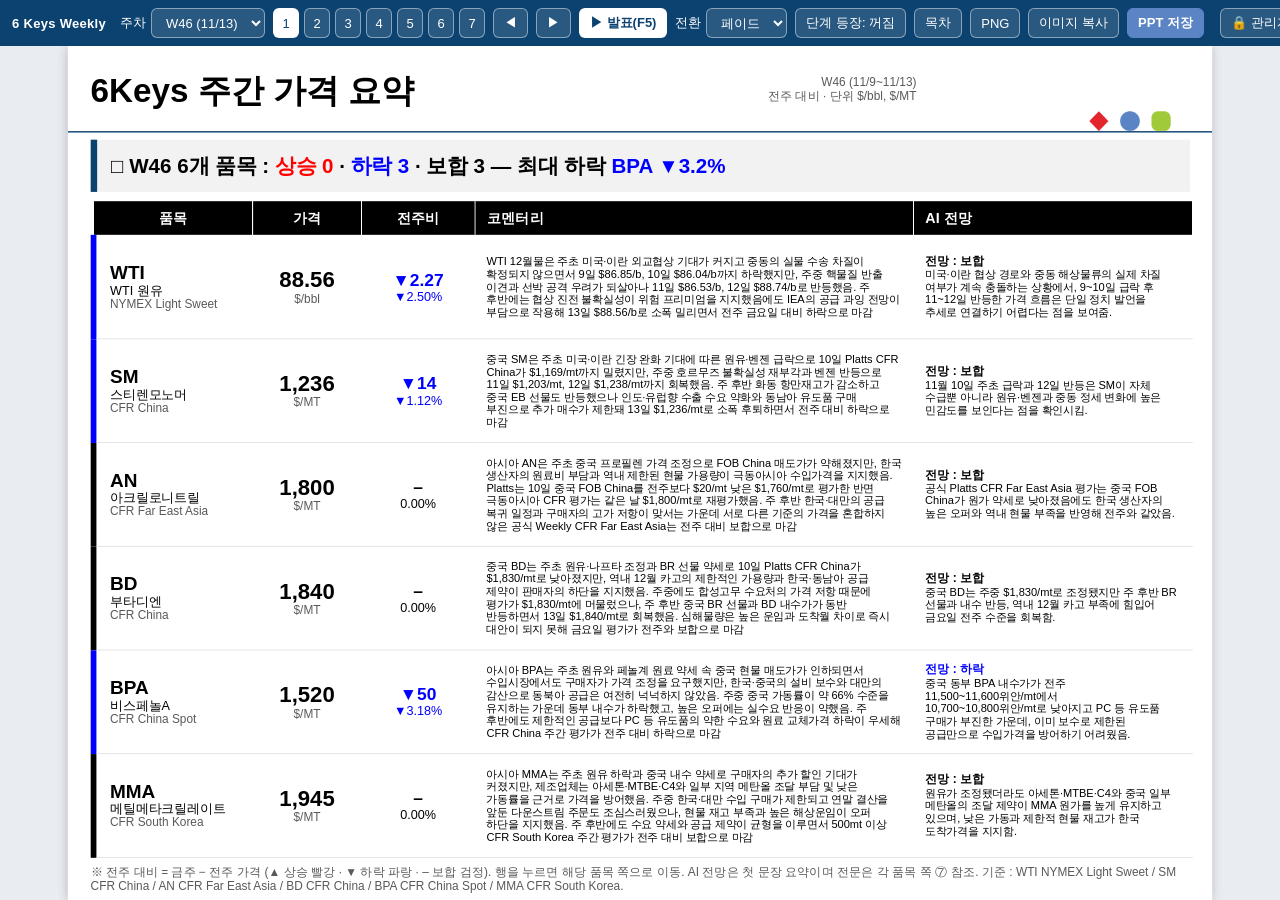
==== commit d11f4eca: "W46(2026-11-13) 주차 자료 추가 — 구 앱 data/w46 기준, 검증 주차 등록, 테스트 W46 기준 갱신 Co-Authored-By: Claude Sonnet 5." ====
--- a/index.html
+++ b/index.html
@@ -143,7 +143,7 @@
 var PptxGenJS=function(){"use strict";function T(e){return e&&"object"==typeof e&&"default"in e?e:{default:e}}var D=T(JSZip),y=function(){return(y=Object.assign||function(e){for(var t,a=1,A=arguments.length;a<A;a++)for(var o in t=arguments[a])Object.prototype.hasOwnProperty.call(t,o)&&(e[o]=t[o]);return e}).apply(this,arguments)};function p(e,r,l,c){return new(l=l||Promise)(function(a,t){function A(e){try{n(c.next(e))}catch(e){t(e)}}function o(e){try{n(c.throw(e))}catch(e){t(e)}}function n(e){var t;e.done?a(e.value):((t=e.value)instanceof l?t:new l(function(e){e(t)})).then(A,o)}n((c=c.apply(e,r||[])).next())})}function d(A,o){var n,r,l,c={label:0,sent:function(){if(1&l[0])throw l[1];return l[1]},trys:[],ops:[]},i={next:e(0),throw:e(1),return:e(2)};return"function"==typeof Symbol&&(i[Symbol.iterator]=function(){return this}),i;function e(a){return function(e){var t=[a,e];if(n)throw new TypeError("Generator is already executing.");for(;c=i&&t[i=0]?0:c;)try{if(n=1,r&&(l=2&t[0]?r.return:t[0]?r.throw||((l=r.return)&&l.call(r),0):r.next)&&!(l=l.call(r,t[1])).done)return l;switch(r=0,(t=l?[2&t[0],l.value]:t)[0]){case 0:case 1:l=t;break;case 4:return c.label++,{value:t[1],done:!1};case 5:c.label++,r=t[1],t=[0];continue;case 7:t=c.ops.pop(),c.trys.pop();continue;default:if(!(l=0<(l=c.trys).length&&l[l.length-1])&&(6===t[0]||2===t[0])){c=0;continue}if(3===t[0]&&(!l||t[1]>l[0]&&t[1]<l[3]))c.label=t[1];else if(6===t[0]&&c.label<l[1])c.label=l[1],l=t;else{if(!(l&&c.label<l[2])){l[2]&&c.ops.pop(),c.trys.pop();continue}c.label=l[2],c.ops.push(t)}}t=o.call(A,c)}catch(e){t=[6,e],r=0}finally{n=l=0}if(5&t[0])throw t[1];return{value:t[0]?t[1]:void 0,done:!0}}}}function Q(e,t,a){if(a||2===arguments.length)for(var A,o=0,n=t.length;o<n;o++)!A&&o in t||((A=A||Array.prototype.slice.call(t,0,o))[o]=t[o]);return e.concat(A||Array.prototype.slice.call(t))}var r,l,S,E,G,A,j,Y,c,v,X,n,N,o,f,e,F=914400,x=12700,u="\r\n",H=2147483649,W=/^[0-9a-fA-F]{6}$/,V=1.67,q=27,J="solid",K="666666",Z=1,_=[.05,.1,.05,.1],$="363636",ee=1,C={color:"888888",style:"solid",size:1,cap:"flat"},w="000000",P=12,te=18,i="LAYOUT_16x9",ae="DEFAULT",Ae="333333",s={type:"outer",blur:3,offset:23e3/12700,angle:90,color:"000000",opacity:.35,rotateWithShape:!0},oe=[.5,.5,.5,.5],ne={type:"outer",blur:8,offset:4,angle:270,color:"000000",opacity:.75},re={size:8,color:"FFFFFF",opacity:.75},L="2094734552",le="2094734553",ce="2094734554",ie="2094734555",se="2094734556",pe="ABCDEFGHIJKLMNOPQRSTUVWXYZ".split(""),de=["C0504D","4F81BD","9BBB59","8064A2","4BACC6","F79646","628FC6","C86360","C0504D","4F81BD","9BBB59","8064A2","4BACC6","F79646","628FC6","C86360"],fe=["5DA5DA","FAA43A","60BD68","F17CB0","B2912F","B276B2","DECF3F","F15854","A7A7A7","5DA5DA","FAA43A","60BD68","F17CB0","B2912F","B276B2","DECF3F","F15854","A7A7A7"],ue=((e=r=r||{}).left="left",e.center="center",e.right="right",e.justify="justify",(e=l=l||{}).b="b",e.ctr="ctr",e.t="t","{F7021451-1387-4CA6-816F-3879F97B5CBC}"),h=((e=S=S||{}).arraybuffer="arraybuffer",e.base64="base64",e.binarystring="binarystring",e.blob="blob",e.nodebuffer="nodebuffer",e.uint8array="uint8array",(e=E=E||{}).area="area",e.bar="bar",e.bar3d="bar3D",e.bubble="bubble",e.bubble3d="bubble3D",e.doughnut="doughnut",e.line="line",e.pie="pie",e.radar="radar",e.scatter="scatter",(e=G=G||{}).accentBorderCallout1="accentBorderCallout1",e.accentBorderCallout2="accentBorderCallout2",e.accentBorderCallout3="accentBorderCallout3",e.accentCallout1="accentCallout1",e.accentCallout2="accentCallout2",e.accentCallout3="accentCallout3",e.actionButtonBackPrevious="actionButtonBackPrevious",e.actionButtonBeginning="actionButtonBeginning",e.actionButtonBlank="actionButtonBlank",e.actionButtonDocument="actionButtonDocument",e.actionButtonEnd="actionButtonEnd",e.actionButtonForwardNext="actionButtonForwardNext",e.actionButtonHelp="actionButtonHelp",e.actionButtonHome="actionButtonHome",e.actionButtonInformation="actionButtonInformation",e.actionButtonMovie="actionButtonMovie",e.actionButtonReturn="actionButtonReturn",e.actionButtonSound="actionButtonSound",e.arc="arc",e.bentArrow="bentArrow",e.bentUpArrow="bentUpArrow",e.bevel="bevel",e.blockArc="blockArc",e.borderCallout1="borderCallout1",e.borderCallout2="borderCallout2",e.borderCallout3="borderCallout3",e.bracePair="bracePair",e.bracketPair="bracketPair",e.callout1="callout1",e.callout2="callout2",e.callout3="callout3",e.can="can",e.chartPlus="chartPlus",e.chartStar="chartStar",e.chartX="chartX",e.chevron="chevron",e.chord="chord",e.circularArrow="circularArrow",e.cloud="cloud",e.cloudCallout="cloudCallout",e.corner="corner",e.cornerTabs="cornerTabs",e.cube="cube",e.curvedDownArrow="curvedDownArrow",e.curvedLeftArrow="curvedLeftArrow",e.curvedRightArrow="curvedRightArrow",e.curvedUpArrow="curvedUpArrow",e.custGeom="custGeom",e.decagon="decagon",e.diagStripe="diagStripe",e.diamond="diamond",e.dodecagon="dodecagon",e.donut="donut",e.doubleWave="doubleWave",e.downArrow="downArrow",e.downArrowCallout="downArrowCallout",e.ellipse="ellipse",e.ellipseRibbon="ellipseRibbon",e.ellipseRibbon2="ellipseRibbon2",e.flowChartAlternateProcess="flowChartAlternateProcess",e.flowChartCollate="flowChartCollate",e.flowChartConnector="flowChartConnector",e.flowChartDecision="flowChartDecision",e.flowChartDelay="flowChartDelay",e.flowChartDisplay="flowChartDisplay",e.flowChartDocument="flowChartDocument",e.flowChartExtract="flowChartExtract",e.flowChartInputOutput="flowChartInputOutput",e.flowChartInternalStorage="flowChartInternalStorage",e.flowChartMagneticDisk="flowChartMagneticDisk",e.flowChartMagneticDrum="flowChartMagneticDrum",e.flowChartMagneticTape="flowChartMagneticTape",e.flowChartManualInput="flowChartManualInput",e.flowChartManualOperation="flowChartManualOperation",e.flowChartMerge="flowChartMerge",e.flowChartMultidocument="flowChartMultidocument",e.flowChartOfflineStorage="flowChartOfflineStorage",e.flowChartOffpageConnector="flowChartOffpageConnector",e.flowChartOnlineStorage="flowChartOnlineStorage",e.flowChartOr="flowChartOr",e.flowChartPredefinedProcess="flowChartPredefinedProcess",e.flowChartPreparation="flowChartPreparation",e.flowChartProcess="flowChartProcess",e.flowChartPunchedCard="flowChartPunchedCard",e.flowChartPunchedTape="flowChartPunchedTape",e.flowChartSort="flowChartSort",e.flowChartSummingJunction="flowChartSummingJunction",e.flowChartTerminator="flowChartTerminator",e.folderCorner="folderCorner",e.frame="frame",e.funnel="funnel",e.gear6="gear6",e.gear9="gear9",e.halfFrame="halfFrame",e.heart="heart",e.heptagon="heptagon",e.hexagon="hexagon",e.homePlate="homePlate",e.horizontalScroll="horizontalScroll",e.irregularSeal1="irregularSeal1",e.irregularSeal2="irregularSeal2",e.leftArrow="leftArrow",e.leftArrowCallout="leftArrowCallout",e.leftBrace="leftBrace",e.leftBracket="leftBracket",e.leftCircularArrow="leftCircularArrow",e.leftRightArrow="leftRightArrow",e.leftRightArrowCallout="leftRightArrowCallout",e.leftRightCircularArrow="leftRightCircularArrow",e.leftRightRibbon="leftRightRibbon",e.leftRightUpArrow="leftRightUpArrow",e.leftUpArrow="leftUpArrow",e.lightningBolt="lightningBolt",e.line="line",e.lineInv="lineInv",e.mathDivide="mathDivide",e.mathEqual="mathEqual",e.mathMinus="mathMinus",e.mathMultiply="mathMultiply",e.mathNotEqual="mathNotEqual",e.mathPlus="mathPlus",e.moon="moon",e.noSmoking="noSmoking",e.nonIsoscelesTrapezoid="nonIsoscelesTrapezoid",e.notchedRightArrow="notchedRightArrow",e.octagon="octagon",e.parallelogram="parallelogram",e.pentagon="pentagon",e.pie="pie",e.pieWedge="pieWedge",e.plaque="plaque",e.plaqueTabs="plaqueTabs",e.plus="plus",e.quadArrow="quadArrow",e.quadArrowCallout="quadArrowCallout",e.rect="rect",e.ribbon="ribbon",e.ribbon2="ribbon2",e.rightArrow="rightArrow",e.rightArrowCallout="rightArrowCallout",e.rightBrace="rightBrace",e.rightBracket="rightBracket",e.round1Rect="round1Rect",e.round2DiagRect="round2DiagRect",e.round2SameRect="round2SameRect",e.roundRect="roundRect",e.rtTriangle="rtTriangle",e.smileyFace="smileyFace",e.snip1Rect="snip1Rect",e.snip2DiagRect="snip2DiagRect",e.snip2SameRect="snip2SameRect",e.snipRoundRect="snipRoundRect",e.squareTabs="squareTabs",e.star10="star10",e.star12="star12",e.star16="star16",e.star24="star24",e.star32="star32",e.star4="star4",e.star5="star5",e.star6="star6",e.star7="star7",e.star8="star8",e.stripedRightArrow="stripedRightArrow",e.sun="sun",e.swooshArrow="swooshArrow",e.teardrop="teardrop",e.trapezoid="trapezoid",e.triangle="triangle",e.upArrow="upArrow",e.upArrowCallout="upArrowCallout",e.upDownArrow="upDownArrow",e.upDownArrowCallout="upDownArrowCallout",e.uturnArrow="uturnArrow",e.verticalScroll="verticalScroll",e.wave="wave",e.wedgeEllipseCallout="wedgeEllipseCallout",e.wedgeRectCallout="wedgeRectCallout",e.wedgeRoundRectCallout="wedgeRoundRectCallout",(e=A=A||{}).text1="tx1",e.text2="tx2",e.background1="bg1",e.background2="bg2",e.accent1="accent1",e.accent2="accent2",e.accent3="accent3",e.accent4="accent4",e.accent5="accent5",e.accent6="accent6",(e=j=j||{}).left="left",e.center="center",e.right="right",e.justify="justify",(e=Y=Y||{}).top="top",e.middle="middle",e.bottom="bottom",(e=c=c||{}).ACTION_BUTTON_BACK_OR_PREVIOUS="actionButtonBackPrevious",e.ACTION_BUTTON_BEGINNING="actionButtonBeginning",e.ACTION_BUTTON_CUSTOM="actionButtonBlank",e.ACTION_BUTTON_DOCUMENT="actionButtonDocument",e.ACTION_BUTTON_END="actionButtonEnd",e.ACTION_BUTTON_FORWARD_OR_NEXT="actionButtonForwardNext",e.ACTION_BUTTON_HELP="actionButtonHelp",e.ACTION_BUTTON_HOME="actionButtonHome",e.ACTION_BUTTON_INFORMATION="actionButtonInformation",e.ACTION_BUTTON_MOVIE="actionButtonMovie",e.ACTION_BUTTON_RETURN="actionButtonReturn",e.ACTION_BUTTON_SOUND="actionButtonSound",e.ARC="arc",e.BALLOON="wedgeRoundRectCallout",e.BENT_ARROW="bentArrow",e.BENT_UP_ARROW="bentUpArrow",e.BEVEL="bevel",e.BLOCK_ARC="blockArc",e.CAN="can",e.CHART_PLUS="chartPlus",e.CHART_STAR="chartStar",e.CHART_X="chartX",e.CHEVRON="chevron",e.CHORD="chord",e.CIRCULAR_ARROW="circularArrow",e.CLOUD="cloud",e.CLOUD_CALLOUT="cloudCallout",e.CORNER="corner",e.CORNER_TABS="cornerTabs",e.CROSS="plus",e.CUBE="cube",e.CURVED_DOWN_ARROW="curvedDownArrow",e.CURVED_DOWN_RIBBON="ellipseRibbon",e.CURVED_LEFT_ARROW="curvedLeftArrow",e.CURVED_RIGHT_ARROW="curvedRightArrow",e.CURVED_UP_ARROW="curvedUpArrow",e.CURVED_UP_RIBBON="ellipseRibbon2",e.CUSTOM_GEOMETRY="custGeom",e.DECAGON="decagon",e.DIAGONAL_STRIPE="diagStripe",e.DIAMOND="diamond",e.DODECAGON="dodecagon",e.DONUT="donut",e.DOUBLE_BRACE="bracePair",e.DOUBLE_BRACKET="bracketPair",e.DOUBLE_WAVE="doubleWave",e.DOWN_ARROW="downArrow",e.DOWN_ARROW_CALLOUT="downArrowCallout",e.DOWN_RIBBON="ribbon",e.EXPLOSION1="irregularSeal1",e.EXPLOSION2="irregularSeal2",e.FLOWCHART_ALTERNATE_PROCESS="flowChartAlternateProcess",e.FLOWCHART_CARD="flowChartPunchedCard",e.FLOWCHART_COLLATE="flowChartCollate",e.FLOWCHART_CONNECTOR="flowChartConnector",e.FLOWCHART_DATA="flowChartInputOutput",e.FLOWCHART_DECISION="flowChartDecision",e.FLOWCHART_DELAY="flowChartDelay",e.FLOWCHART_DIRECT_ACCESS_STORAGE="flowChartMagneticDrum",e.FLOWCHART_DISPLAY="flowChartDisplay",e.FLOWCHART_DOCUMENT="flowChartDocument",e.FLOWCHART_EXTRACT="flowChartExtract",e.FLOWCHART_INTERNAL_STORAGE="flowChartInternalStorage",e.FLOWCHART_MAGNETIC_DISK="flowChartMagneticDisk",e.FLOWCHART_MANUAL_INPUT="flowChartManualInput",e.FLOWCHART_MANUAL_OPERATION="flowChartManualOperation",e.FLOWCHART_MERGE="flowChartMerge",e.FLOWCHART_MULTIDOCUMENT="flowChartMultidocument",e.FLOWCHART_OFFLINE_STORAGE="flowChartOfflineStorage",e.FLOWCHART_OFFPAGE_CONNECTOR="flowChartOffpageConnector",e.FLOWCHART_OR="flowChartOr",e.FLOWCHART_PREDEFINED_PROCESS="flowChartPredefinedProcess",e.FLOWCHART_PREPARATION="flowChartPreparation",e.FLOWCHART_PROCESS="flowChartProcess",e.FLOWCHART_PUNCHED_TAPE="flowChartPunchedTape",e.FLOWCHART_SEQUENTIAL_ACCESS_STORAGE="flowChartMagneticTape",e.FLOWCHART_SORT="flowChartSort",e.FLOWCHART_STORED_DATA="flowChartOnlineStorage",e.FLOWCHART_SUMMING_JUNCTION="flowChartSummingJunction",e.FLOWCHART_TERMINATOR="flowChartTerminator",e.FOLDED_CORNER="folderCorner",e.FRAME="frame",e.FUNNEL="funnel",e.GEAR_6="gear6",e.GEAR_9="gear9",e.HALF_FRAME="halfFrame",e.HEART="heart",e.HEPTAGON="heptagon",e.HEXAGON="hexagon",e.HORIZONTAL_SCROLL="horizontalScroll",e.ISOSCELES_TRIANGLE="triangle",e.LEFT_ARROW="leftArrow",e.LEFT_ARROW_CALLOUT="leftArrowCallout",e.LEFT_BRACE="leftBrace",e.LEFT_BRACKET="leftBracket",e.LEFT_CIRCULAR_ARROW="leftCircularArrow",e.LEFT_RIGHT_ARROW="leftRightArrow",e.LEFT_RIGHT_ARROW_CALLOUT="leftRightArrowCallout",e.LEFT_RIGHT_CIRCULAR_ARROW="leftRightCircularArrow",e.LEFT_RIGHT_RIBBON="leftRightRibbon",e.LEFT_RIGHT_UP_ARROW="leftRightUpArrow",e.LEFT_UP_ARROW="leftUpArrow",e.LIGHTNING_BOLT="lightningBolt",e.LINE_CALLOUT_1="borderCallout1",e.LINE_CALLOUT_1_ACCENT_BAR="accentCallout1",e.LINE_CALLOUT_1_BORDER_AND_ACCENT_BAR="accentBorderCallout1",e.LINE_CALLOUT_1_NO_BORDER="callout1",e.LINE_CALLOUT_2="borderCallout2",e.LINE_CALLOUT_2_ACCENT_BAR="accentCallout2",e.LINE_CALLOUT_2_BORDER_AND_ACCENT_BAR="accentBorderCallout2",e.LINE_CALLOUT_2_NO_BORDER="callout2",e.LINE_CALLOUT_3="borderCallout3",e.LINE_CALLOUT_3_ACCENT_BAR="accentCallout3",e.LINE_CALLOUT_3_BORDER_AND_ACCENT_BAR="accentBorderCallout3",e.LINE_CALLOUT_3_NO_BORDER="callout3",e.LINE_CALLOUT_4="borderCallout3",e.LINE_CALLOUT_4_ACCENT_BAR="accentCallout3",e.LINE_CALLOUT_4_BORDER_AND_ACCENT_BAR="accentBorderCallout3",e.LINE_CALLOUT_4_NO_BORDER="callout3",e.LINE="line",e.LINE_INVERSE="lineInv",e.MATH_DIVIDE="mathDivide",e.MATH_EQUAL="mathEqual",e.MATH_MINUS="mathMinus",e.MATH_MULTIPLY="mathMultiply",e.MATH_NOT_EQUAL="mathNotEqual",e.MATH_PLUS="mathPlus",e.MOON="moon",e.NON_ISOSCELES_TRAPEZOID="nonIsoscelesTrapezoid",e.NOTCHED_RIGHT_ARROW="notchedRightArrow",e.NO_SYMBOL="noSmoking",e.OCTAGON="octagon",e.OVAL="ellipse",e.OVAL_CALLOUT="wedgeEllipseCallout",e.PARALLELOGRAM="parallelogram",e.PENTAGON="homePlate",e.PIE="pie",e.PIE_WEDGE="pieWedge",e.PLAQUE="plaque",e.PLAQUE_TABS="plaqueTabs",e.QUAD_ARROW="quadArrow",e.QUAD_ARROW_CALLOUT="quadArrowCallout",e.RECTANGLE="rect",e.RECTANGULAR_CALLOUT="wedgeRectCallout",e.REGULAR_PENTAGON="pentagon",e.RIGHT_ARROW="rightArrow",e.RIGHT_ARROW_CALLOUT="rightArrowCallout",e.RIGHT_BRACE="rightBrace",e.RIGHT_BRACKET="rightBracket",e.RIGHT_TRIANGLE="rtTriangle",e.ROUNDED_RECTANGLE="roundRect",e.ROUNDED_RECTANGULAR_CALLOUT="wedgeRoundRectCallout",e.ROUND_1_RECTANGLE="round1Rect",e.ROUND_2_DIAG_RECTANGLE="round2DiagRect",e.ROUND_2_SAME_RECTANGLE="round2SameRect",e.SMILEY_FACE="smileyFace",e.SNIP_1_RECTANGLE="snip1Rect",e.SNIP_2_DIAG_RECTANGLE="snip2DiagRect",e.SNIP_2_SAME_RECTANGLE="snip2SameRect",e.SNIP_ROUND_RECTANGLE="snipRoundRect",e.SQUARE_TABS="squareTabs",e.STAR_10_POINT="star10",e.STAR_12_POINT="star12",e.STAR_16_POINT="star16",e.STAR_24_POINT="star24",e.STAR_32_POINT="star32",e.STAR_4_POINT="star4",e.STAR_5_POINT="star5",e.STAR_6_POINT="star6",e.STAR_7_POINT="star7",e.STAR_8_POINT="star8",e.STRIPED_RIGHT_ARROW="stripedRightArrow",e.SUN="sun",e.SWOOSH_ARROW="swooshArrow",e.TEAR="teardrop",e.TRAPEZOID="trapezoid",e.UP_ARROW="upArrow",e.UP_ARROW_CALLOUT="upArrowCallout",e.UP_DOWN_ARROW="upDownArrow",e.UP_DOWN_ARROW_CALLOUT="upDownArrowCallout",e.UP_RIBBON="ribbon2",e.U_TURN_ARROW="uturnArrow",e.VERTICAL_SCROLL="verticalScroll",e.WAVE="wave",(e=v=v||{}).AREA="area",e.BAR="bar",e.BAR3D="bar3D",e.BUBBLE="bubble",e.BUBBLE3D="bubble3D",e.DOUGHNUT="doughnut",e.LINE="line",e.PIE="pie",e.RADAR="radar",e.SCATTER="scatter",(e=X=X||{}).TEXT1="tx1",e.TEXT2="tx2",e.BACKGROUND1="bg1",e.BACKGROUND2="bg2",e.ACCENT1="accent1",e.ACCENT2="accent2",e.ACCENT3="accent3",e.ACCENT4="accent4",e.ACCENT5="accent5",e.ACCENT6="accent6",(e=n=n||{}).chart="chart",e.image="image",e.line="line",e.rect="rect",e.text="text",e.placeholder="placeholder",(e=N=N||{}).chart="chart",e.hyperlink="hyperlink",e.image="image",e.media="media",e.online="online",e.placeholder="placeholder",e.table="table",e.tablecell="tablecell",e.text="text",e.notes="notes",(e=o=o||{}).title="title",e.body="body",e.image="pic",e.chart="chart",e.table="tbl",e.media="media",(e=f=f||{}).DEFAULT="&#x2022;",e.CHECK="&#x2713;",e.STAR="&#x2605;",e.TRIANGLE="&#x25B6;","[data-uri]");function R(e,t,a){return"number"==typeof(e="string"!=typeof e||isNaN(Number(e))?e:Number(e))&&e<100?M(e):"number"==typeof e&&100<=e?e:"string"==typeof e&&e.includes("%")?(!t||"X"!==t)&&t&&"Y"===t?Math.round(parseFloat(e)/100*a.height):Math.round(parseFloat(e)/100*a.width):0}function he(e){return e.replace(/[xy]/g,function(e){var t=16*Math.random()|0;return("x"===e?t:3&t|8).toString(16)})}function I(e){return void 0===e||null==e?"":e.toString().replace(/&/g,"&amp;").replace(/</g,"&lt;").replace(/>/g,"&gt;").replace(/"/g,"&quot;").replace(/'/g,"&apos;")}function M(e){return"number"==typeof e&&100<e?e:("string"==typeof e&&(e=Number(e.replace(/in*/gi,""))),Math.round(F*e))}function O(e){e=Number(e)||0;return isNaN(e)?0:Math.round(e*x)}function k(e){return e=e||0,Math.round(6e4*(360<e?e-360:e))}function ge(e){e=e.toString(16);return 1===e.length?"0"+e:e}function me(e,t,a){return(ge(e)+ge(t)+ge(a)).toUpperCase()}function z(e,t){var e=(e||"").replace("#",""),a=(W.test(e)||e===A.background1||e===A.background2||e===A.text1||e===A.text2||e===A.accent1||e===A.accent2||e===A.accent3||e===A.accent4||e===A.accent5||e===A.accent6||(console.warn('"'.concat(e,'" is not a valid scheme color or hex RGB! "').concat(w,"\" used instead. Only provide 6-digit RGB or 'pptx.SchemeColor' values!")),e=w),W.test(e)?"srgbClr":"schemeClr"),e='val="'+(W.test(e)?e.toUpperCase():e)+'"';return t?"<a:".concat(a," ").concat(e,">").concat(t,"</a:").concat(a,">"):"<a:".concat(a," ").concat(e,"/>")}function U(e){var t="solid",a="",A="",o="";return e&&("string"==typeof e?a=e:(e.type&&(t=e.type),e.color&&(a=e.color),e.alpha&&(A+='<a:alpha val="'.concat(Math.round(1e3*(100-e.alpha)),'"/>')),e.transparency&&(A+='<a:alpha val="'.concat(Math.round(1e3*(100-e.transparency)),'"/>'))),o+="solid"===t?"<a:solidFill>".concat(z(a,A),"</a:solidFill>"):""),o}function g(e){return e._rels.length+e._relsChart.length+e._relsMedia.length+1}function be(e){if(e&&"object"==typeof e)return"outer"!==e.type&&"inner"!==e.type&&"none"!==e.type&&(console.warn("Warning: shadow.type options are `outer`, `inner` or `none`."),e.type="outer"),e.angle&&((isNaN(Number(e.angle))||e.angle<0||359<e.angle)&&(console.warn("Warning: shadow.angle can only be 0-359"),e.angle=270),e.angle=Math.round(Number(e.angle))),e.opacity&&((isNaN(Number(e.opacity))||e.opacity<0||1<e.opacity)&&(console.warn("Warning: shadow.opacity can only be 0-1"),e.opacity=.75),e.opacity=Number(e.opacity)),e.color&&e.color.startsWith("#")&&(console.warn('Warning: shadow.color should not include hash (#) character, , e.g. "FF0000"'),e.color=e.color.replace("#","")),e}function ye(e,f,t,a){void 0===e&&(e=[]);var A,o=oe,s=+F,p=0,n=0,u=[],r=R((f=void 0===f?{}:f).x,"X",t),l=R(f.y,"Y",t),c=R(f.w,"X",t),i=R(f.h,"Y",t),d=c;function h(){var e=0;0===u.length&&(e=l||M(o[0])),0<u.length&&(e=M(f.autoPageSlideStartY||f.newSlideStartY||o[0])),s=(i||t.height)-e-M(o[2]),1<u.length&&("number"==typeof f.autoPageSlideStartY?s=(i||t.height)-M(f.autoPageSlideStartY+o[2]):"number"==typeof f.newSlideStartY?s=(i||t.height)-M(f.newSlideStartY+o[2]):l&&(s=(i||t.height)-M((l/F<o[0]?l/F:o[0])+o[2]))<i&&(s=i))}if(f.verbose&&(console.log("[[VERBOSE MODE]]"),console.log("|-- TABLE PROPS --------------------------------------------------------|"),console.log("| presLayout.width ................................ = ".concat((t.width/F).toFixed(1))),console.log("| presLayout.height ............................... = ".concat((t.height/F).toFixed(1))),console.log("| tableProps.x .................................... = ".concat("number"==typeof f.x?(f.x/F).toFixed(1):f.x)),console.log("| tableProps.y .................................... = ".concat("number"==typeof f.y?(f.y/F).toFixed(1):f.y)),console.log("| tableProps.w .................................... = ".concat("number"==typeof f.w?(f.w/F).toFixed(1):f.w)),console.log("| tableProps.h .................................... = ".concat("number"==typeof f.h?(f.h/F).toFixed(1):f.h)),console.log("| tableProps.slideMargin .......................... = ".concat(f.slideMargin?String(f.slideMargin):"")),console.log("| tableProps.margin ............................... = ".concat(String(f.margin))),console.log("| tableProps.colW ................................. = ".concat(String(f.colW))),console.log("| tableProps.autoPageSlideStartY .................. = ".concat(f.autoPageSlideStartY)),console.log("| tableProps.autoPageCharWeight ................... = ".concat(f.autoPageCharWeight)),console.log("|-- CALCULATIONS -------------------------------------------------------|"),console.log("| tablePropX ...................................... = ".concat(r/F)),console.log("| tablePropY ...................................... = ".concat(l/F)),console.log("| tablePropW ...................................... = ".concat(c/F)),console.log("| tablePropH ...................................... = ".concat(i/F)),console.log("| tableCalcW ...................................... = ".concat(d/F))),f.slideMargin||0===f.slideMargin||(f.slideMargin=oe[0]),a&&void 0!==a._margin?Array.isArray(a._margin)?o=a._margin:isNaN(Number(a._margin))||(o=[Number(a._margin),Number(a._margin),Number(a._margin),Number(a._margin)]):!f.slideMargin&&0!==f.slideMargin||(Array.isArray(f.slideMargin)?o=f.slideMargin:isNaN(f.slideMargin)||(o=[f.slideMargin,f.slideMargin,f.slideMargin,f.slideMargin])),f.verbose&&console.log("| arrInchMargins .................................. = [".concat(o.join(", "),"]")),(e[0]||[]).forEach(function(e){e=(e=e||{_type:N.tablecell}).options||null;n+=Number(null!==e&&e.colspan?e.colspan:1)}),f.verbose&&console.log("| numCols ......................................... = ".concat(n)),!c&&f.colW&&(d=Array.isArray(f.colW)?f.colW.reduce(function(e,t){return e+t})*F:f.colW*n||0,f.verbose)&&console.log("| tableCalcW ...................................... = ".concat(d/F)),A=d||M((r?r/F:o[1])+o[3]),f.verbose&&console.log("| emuSlideTabW .................................... = ".concat((A/F).toFixed(1))),!f.colW||!Array.isArray(f.colW))if(f.colW&&!isNaN(Number(f.colW))){var g=[];(e[0]||[]).forEach(function(){return g.push(f.colW)}),f.colW=[],g.forEach(function(e){Array.isArray(f.colW)&&f.colW.push(e)})}else{f.colW=[];for(var m=0;m<n;m++)f.colW.push(A/F/n)}var b={rows:[]};return e.forEach(function(e,t){for(var d=[],a=0,A=0,o=[],n=(e.forEach(function(e){var t;o.push({_type:N.tablecell,text:[],options:e.options}),e.options.margin&&1<=e.options.margin[0]?(null!=(t=e.options)&&t.margin&&e.options.margin[0]&&O(e.options.margin[0])>a?a=O(e.options.margin[0]):null!=f&&f.margin&&f.margin[0]&&O(f.margin[0])>a&&(a=O(f.margin[0])),null!=(t=e.options)&&t.margin&&e.options.margin[2]&&O(e.options.margin[2])>A?A=O(e.options.margin[2]):null!=f&&f.margin&&f.margin[2]&&O(f.margin[2])>A&&(A=O(f.margin[2]))):(null!=(t=e.options)&&t.margin&&e.options.margin[0]&&M(e.options.margin[0])>a?a=M(e.options.margin[0]):null!=f&&f.margin&&f.margin[0]&&M(f.margin[0])>a&&(a=M(f.margin[0])),null!=(t=e.options)&&t.margin&&e.options.margin[2]&&M(e.options.margin[2])>A?A=M(e.options.margin[2]):null!=f&&f.margin&&f.margin[2]&&M(f.margin[2])>A&&(A=M(f.margin[2])))}),h(),p+=a+A,f.verbose&&0===t&&console.log("| SLIDE [".concat(u.length,"]: emuSlideTabH ...... = ").concat((s/F).toFixed(1)," ")),e.forEach(function(a,A){var e,o,t,n,r,l,c,i,s={_type:N.tablecell,_lines:null,_lineHeight:M((null!=(s=a.options)&&s.fontSize?a.options.fontSize:f.fontSize||P)*(V+(f.autoPageLineWeight||0))/100),text:[],options:a.options},p=(s.options.rowspan&&(s._lineHeight=0),s.options.autoPageCharWeight=f.autoPageCharWeight||null,f.colW[A]);a.options.colspan&&Array.isArray(f.colW)&&(p=f.colW.filter(function(e,t){return A<=t&&t<t+a.options.colspan}).reduce(function(e,t){return e+t})),s._lines=(p=p,o=!1,t=2.3+(null!=(t=(e=a).options)&&t.autoPageCharWeight?e.options.autoPageCharWeight:0),n=Math.floor(p/x*F)/((null!=(p=e.options)&&p.fontSize?e.options.fontSize:P)/t),r=[],p=[],l=[],c=[],e.text&&0===e.text.toString().trim().length?p.push({_type:N.tablecell,text:" "}):"number"==typeof e.text||"string"==typeof e.text?p.push({_type:N.tablecell,text:(e.text||"").toString().trim()}):Array.isArray(e.text)&&(p=e.text),o&&(console.log("[1/4] inputCells"),p.forEach(function(e,t){return console.log("[1/4] [".concat(t+1,"] cell: ").concat(JSON.stringify(e)))})),i=[],p.forEach(function(t){var e;"string"==typeof t.text&&(1<t.text.split("\n").length?t.text.split("\n").forEach(function(e){i.push({_type:N.tablecell,text:e,options:y(y({},t.options),{breakLine:!0})})}):i.push({_type:N.tablecell,text:t.text.trim(),options:t.options}),null!=(e=t.options))&&e.breakLine&&(o&&console.log("inputCells: new line > ".concat(JSON.stringify(i))),l.push(i),i=[]),0<i.length&&(l.push(i),i=[])}),o&&(console.log("[2/4] inputLines1 (".concat(l.length,")")),l.forEach(function(e,t){return console.log("[2/4] [".concat(t+1,"] line: ").concat(JSON.stringify(e)))})),l.forEach(function(e){e.forEach(function(A){var o=[],n=String(A.text).split(" ");n.forEach(function(e,t){var a=y({},A.options);null!=a&&a.breakLine&&(a.breakLine=t+1===n.length),o.push({_type:N.tablecell,text:e+(t+1<n.length?" ":""),options:a})}),c.push(o)})}),o&&(console.log("[3/4] inputLines2 (".concat(c.length,")")),c.forEach(function(e){return console.log("[3/4] line: ".concat(JSON.stringify(e)))})),c.forEach(function(e){var t=[],a="";e.forEach(function(e){a.length+e.text.length>n&&(r.push(t),t=[],a=""),t.push(e),a+=e.text.toString()}),0<t.length&&r.push(t)}),o&&(console.log("[4/4] parsedLines (".concat(r.length,")")),r.forEach(function(e,t){return console.log("[4/4] [Line ".concat(t+1,"]:\n").concat(JSON.stringify(e)))}),console.log("...............................................\n\n")),r),d.push(s)}),f.verbose&&console.log("\n| SLIDE [".concat(u.length,"]: ROW [").concat(t,"]: START...")),0),r=0,l=!1;!l;){var c=d[n],i=o[n],c=(d.forEach(function(e){e._lineHeight>=r&&(r=e._lineHeight)}),s<p+r&&(f.verbose&&(console.log("\n|-----------------------------------------------------------------------|"),console.log("|-- NEW SLIDE CREATED (currTabH+currLineH > maxH) => ".concat((p/F).toFixed(2)," + ").concat((c._lineHeight/F).toFixed(2)," > ").concat(s/F)),console.log("|-----------------------------------------------------------------------|\n\n")),0<o.length&&0<o.map(function(e){return e.text.length}).reduce(function(e,t){return e+t})&&b.rows.push(o),u.push(b),b={rows:[]},o=[],e.forEach(function(e){return o.push({_type:N.tablecell,text:[],options:e.options})}),h(),p+=a+A,f.verbose&&console.log("| SLIDE [".concat(u.length,"]: emuSlideTabH ...... = ").concat((s/F).toFixed(1)," ")),p=0,(f.addHeaderToEach||f.autoPageRepeatHeader)&&f._arrObjTabHeadRows&&f._arrObjTabHeadRows.forEach(function(e){var t=[],a=0;e.forEach(function(e){t.push(e),e._lineHeight>a&&(a=e._lineHeight)}),b.rows.push(t),p+=a}),i=o[n]),c._lines.shift());Array.isArray(i.text)&&(c?i.text=i.text.concat(c):0===i.text.length&&(i.text=i.text.concat({_type:N.tablecell,text:""}))),n===d.length-1&&(p+=r),n=n<d.length-1?n+1:0,0===d.map(function(e){return e._lines.length}).reduce(function(e,t){return e+t})&&(l=!0)}0<o.length&&b.rows.push(o),f.verbose&&console.log("- SLIDE [".concat(u.length,"]: ROW [").concat(t,"]: ...COMPLETE ...... emuTabCurrH = ").concat((p/F).toFixed(2)," ( emuSlideTabH = ").concat((s/F).toFixed(2)," )"))}),u.push(b),f.verbose&&(console.log("\n|================================================|"),console.log("| FINAL: tableRowSlides.length = ".concat(u.length)),u.forEach(function(e){return console.log(e)}),console.log("|================================================|\n\n")),u}var ve=0;function xe(e,t,a,A){function o(e){e&&"none"!==e.style&&(void 0!==e.size&&(isNaN(Number(e.size))||e.size<=0)&&(console.warn("Warning: chart.gridLine.size must be greater than 0."),delete e.size),e.style&&!["solid","dash","dot"].includes(e.style)&&(console.warn("Warning: chart.gridLine.style options: `solid`, `dash`, `dot`."),delete e.style),e.cap)&&!["flat","square","round"].includes(e.cap)&&(console.warn("Warning: chart.gridLine.cap options: `flat`, `square`, `round`."),delete e.cap)}var n=++ve,r={_type:null,text:null,options:null,chartRid:null},l=null,c=[],l=Array.isArray(t)?(t.forEach(function(e){c=c.concat(e.data)}),a||A):(c=a,A),i=(c.forEach(function(e,t){e._dataIndex=t,void 0===e.labels||Array.isArray(e.labels[0])||(e.labels=[e.labels])}),l&&"object"==typeof l?l:{});i._type=t,i.x=void 0===i.x||null==i.x||isNaN(Number(i.x))?1:i.x,i.y=void 0===i.y||null==i.y||isNaN(Number(i.y))?1:i.y,i.w=i.w||"50%",i.h=i.h||"50%",i.objectName=i.objectName?I(i.objectName):"Chart ".concat(e._slideObjects.filter(function(e){return e._type===N.chart}).length),["bar","col"].includes(i.barDir||"")||(i.barDir="col"),i._type!==v.AREA||["stacked","standard","percentStacked"].includes(i.barGrouping||"")||(i.barGrouping="standard"),i._type!==v.BAR||["clustered","stacked","percentStacked"].includes(i.barGrouping||"")||(i.barGrouping="clustered"),i._type!==v.BAR3D||["clustered","stacked","standard","percentStacked"].includes(i.barGrouping||"")||(i.barGrouping="standard"),null!=(a=i.barGrouping)&&a.includes("tacked")&&!i.barGapWidthPct&&(i.barGapWidthPct=50),i.dataLabelPosition&&(i._type!==v.AREA&&i._type!==v.BAR3D&&i._type!==v.DOUGHNUT&&i._type!==v.RADAR||delete i.dataLabelPosition,i._type!==v.PIE||["bestFit","ctr","inEnd","outEnd"].includes(i.dataLabelPosition)||delete i.dataLabelPosition,i._type!==v.BUBBLE&&i._type!==v.BUBBLE3D&&i._type!==v.LINE&&i._type!==v.SCATTER||["b","ctr","l","r","t"].includes(i.dataLabelPosition)||delete i.dataLabelPosition,i._type===v.BAR)&&(["stacked","percentStacked"].includes(i.barGrouping||"")||["ctr","inBase","inEnd"].includes(i.dataLabelPosition)||delete i.dataLabelPosition,["clustered"].includes(i.barGrouping||"")||["ctr","inBase","inEnd","outEnd"].includes(i.dataLabelPosition)||delete i.dataLabelPosition),i.dataLabelBkgrdColors=!(!i.dataLabelBkgrdColors&&i.dataLabelBkgrdColors)&&i.dataLabelBkgrdColors,["b","l","r","t","tr"].includes(i.legendPos||"")||(i.legendPos="r"),["cone","coneToMax","box","cylinder","pyramid","pyramidToMax"].includes(i.bar3DShape||"")||(i.bar3DShape="box"),["circle","dash","diamond","dot","none","square","triangle"].includes(i.lineDataSymbol||"")||(i.lineDataSymbol="circle"),["gap","span"].includes(i.displayBlanksAs||"")||(i.displayBlanksAs="span"),["standard","marker","filled"].includes(i.radarStyle||"")||(i.radarStyle="standard"),i.lineDataSymbolSize=i.lineDataSymbolSize&&!isNaN(i.lineDataSymbolSize)?i.lineDataSymbolSize:6,i.lineDataSymbolLineSize=i.lineDataSymbolLineSize&&!isNaN(i.lineDataSymbolLineSize)?O(i.lineDataSymbolLineSize):O(.75),i.layout&&["x","y","w","h"].forEach(function(e){var t=i.layout[e];(isNaN(Number(t))||t<0||1<t)&&(console.warn("Warning: chart.layout."+e+" can only be 0-1"),delete i.layout[e])}),i.catGridLine=i.catGridLine||(i._type===v.SCATTER?{color:"D9D9D9",size:1}:{style:"none"}),i.valGridLine=i.valGridLine||(i._type===v.SCATTER?{color:"D9D9D9",size:1}:{}),i.serGridLine=i.serGridLine||(i._type===v.SCATTER?{color:"D9D9D9",size:1}:{style:"none"}),o(i.catGridLine),o(i.valGridLine),o(i.serGridLine),be(i.shadow),i.showDataTable=!(!i.showDataTable&&i.showDataTable)&&i.showDataTable,i.showDataTableHorzBorder=!(i.showDataTableHorzBorder||!i.showDataTableHorzBorder)||i.showDataTableHorzBorder,i.showDataTableVertBorder=!(i.showDataTableVertBorder||!i.showDataTableVertBorder)||i.showDataTableVertBorder,i.showDataTableOutline=!(i.showDataTableOutline||!i.showDataTableOutline)||i.showDataTableOutline,i.showDataTableKeys=!(i.showDataTableKeys||!i.showDataTableKeys)||i.showDataTableKeys,i.showLabel=!(!i.showLabel&&i.showLabel)&&i.showLabel,i.showLegend=!(!i.showLegend&&i.showLegend)&&i.showLegend,i.showPercent=!(i.showPercent||!i.showPercent)||i.showPercent,i.showTitle=!(!i.showTitle&&i.showTitle)&&i.showTitle,i.showValue=!(!i.showValue&&i.showValue)&&i.showValue,i.showLeaderLines=!(!i.showLeaderLines&&i.showLeaderLines)&&i.showLeaderLines,i.catAxisLineShow=void 0===i.catAxisLineShow||i.catAxisLineShow,i.valAxisLineShow=void 0===i.valAxisLineShow||i.valAxisLineShow,i.serAxisLineShow=void 0===i.serAxisLineShow||i.serAxisLineShow,i.v3DRotX=!isNaN(i.v3DRotX)&&-90<=i.v3DRotX&&i.v3DRotX<=90?i.v3DRotX:30,i.v3DRotY=!isNaN(i.v3DRotY)&&0<=i.v3DRotY&&i.v3DRotY<=360?i.v3DRotY:30,i.v3DRAngAx=!(i.v3DRAngAx||!i.v3DRAngAx)||i.v3DRAngAx,i.v3DPerspective=!isNaN(i.v3DPerspective)&&0<=i.v3DPerspective&&i.v3DPerspective<=240?i.v3DPerspective:30,i.barGapWidthPct=!isNaN(i.barGapWidthPct)&&0<=i.barGapWidthPct&&i.barGapWidthPct<=1e3?i.barGapWidthPct:150,i.barGapDepthPct=!isNaN(i.barGapDepthPct)&&0<=i.barGapDepthPct&&i.barGapDepthPct<=1e3?i.barGapDepthPct:150,i.chartColors=Array.isArray(i.chartColors)?i.chartColors:i._type===v.PIE||i._type===v.DOUGHNUT?fe:de,i.chartColorsOpacity=i.chartColorsOpacity&&!isNaN(i.chartColorsOpacity)?i.chartColorsOpacity:null,i.border=i.border&&"object"==typeof i.border?i.border:null,!i.border||i.border.pt&&!isNaN(i.border.pt)||(i.border.pt=ee),!i.border||i.border.color&&"string"==typeof i.border.color||(i.border.color=$),i.plotArea=i.plotArea||{},i.plotArea.border=i.plotArea.border&&"object"==typeof i.plotArea.border?i.plotArea.border:null,!i.plotArea.border||i.plotArea.border.pt&&!isNaN(i.plotArea.border.pt)||(i.plotArea.border.pt=ee),!i.plotArea.border||i.plotArea.border.color&&"string"==typeof i.plotArea.border.color||(i.plotArea.border.color=$),i.border&&(i.plotArea.border=i.border),i.plotArea.fill=i.plotArea.fill||{color:null,transparency:null},i.fill&&(i.plotArea.fill.color=i.fill),i.chartArea=i.chartArea||{},i.chartArea.border=i.chartArea.border&&"object"==typeof i.chartArea.border?i.chartArea.border:null,i.chartArea.border&&(i.chartArea.border={color:i.chartArea.border.color||$,pt:i.chartArea.border.pt||ee}),i.chartArea.roundedCorners="boolean"!=typeof i.chartArea.roundedCorners||i.chartArea.roundedCorners,i.dataBorder=i.dataBorder&&"object"==typeof i.dataBorder?i.dataBorder:null,!i.dataBorder||i.dataBorder.pt&&!isNaN(i.dataBorder.pt)||(i.dataBorder.pt=.75),!i.dataBorder||i.dataBorder.color&&"string"==typeof i.dataBorder.color&&6===i.dataBorder.color.length||(i.dataBorder.color="F9F9F9"),i.dataLabelFormatCode||i._type!==v.SCATTER||(i.dataLabelFormatCode="General"),i.dataLabelFormatCode||i._type!==v.PIE&&i._type!==v.DOUGHNUT||(i.dataLabelFormatCode=i.showPercent?"0%":"General"),i.dataLabelFormatCode=i.dataLabelFormatCode&&"string"==typeof i.dataLabelFormatCode?i.dataLabelFormatCode:"#,##0",i.dataLabelFormatScatter||i._type!==v.SCATTER||(i.dataLabelFormatScatter="custom"),i.lineSize="number"==typeof i.lineSize?i.lineSize:2,i.valAxisMajorUnit="number"==typeof i.valAxisMajorUnit?i.valAxisMajorUnit:null,i._type===v.AREA||i._type===v.BAR||i._type===v.BAR3D||i._type===v.LINE?i.catAxisMultiLevelLabels=!!i.catAxisMultiLevelLabels:delete i.catAxisMultiLevelLabels,r._type="chart",r.options=i,r.chartRid=g(e),e._relsChart.push({rId:g(e),data:c,opts:i,type:i._type,globalId:n,fileName:"chart".concat(n,".xml"),Target:"/ppt/charts/chart".concat(n,".xml")}),e._slideObjects.push(r)}function Ce(e,t){var a={_type:null,text:null,options:null,image:null,imageRid:null,hyperlink:null},A=t.x||0,o=t.y||0,n=t.w||0,r=t.h||0,l=t.sizing||null,c=t.hyperlink||"",i=t.data||"",s=t.path||"",p=g(e),d=t.objectName?I(t.objectName):"Image ".concat(e._slideObjects.filter(function(e){return e._type===N.image}).length);if(s||i)if(s&&"string"!=typeof s)console.error("ERROR: addImage() 'path' should be a string, ex: {path:'/img/sample.png'} - you sent ".concat(String(s)));else if(i&&"string"!=typeof i)console.error("ERROR: addImage() 'data' should be a string, ex: {data:'image/png;base64,NMP[...]'} - you sent ".concat(String(i)));else if(i&&"string"==typeof i&&!i.toLowerCase().includes("base64,"))console.error("ERROR: Image `data` value lacks a base64 header! Ex: 'image/png;base64,NMP[...]')");else{var f=(s.substring(s.lastIndexOf("/")+1).split("?")[0].split(".").pop().split("#")[0]||"png").toLowerCase();if(i&&/image\/(\w+);/.exec(i)&&0</image\/(\w+);/.exec(i).length?f=/image\/(\w+);/.exec(i)[1]:null!=i&&i.toLowerCase().includes("image/svg+xml")&&(f="svg"),a._type=N.image,a.image=s||"preencoded.png",a.options={x:A||0,y:o||0,w:n||1,h:r||1,altText:t.altText||"",rounding:"boolean"==typeof t.rounding&&t.rounding,sizing:l,placeholder:t.placeholder,rotate:t.rotate||0,flipV:t.flipV||!1,flipH:t.flipH||!1,transparency:t.transparency||0,objectName:d,shadow:be(t.shadow)},"svg"===f?(e._relsMedia.push({path:s||i+"png",type:"image/png",extn:"png",data:i||"",rId:p,Target:"../media/image-".concat(e._slideNum,"-").concat(e._relsMedia.length+1,".png"),isSvgPng:!0,svgSize:{w:R(a.options.w,"X",e._presLayout),h:R(a.options.h,"Y",e._presLayout)}}),e._relsMedia.push({path:s||i,type:"image/svg+xml",extn:f,data:i||"",rId:(a.imageRid=p)+1,Target:"../media/image-".concat(e._slideNum,"-").concat(e._relsMedia.length+1,".").concat(f)}),a.imageRid=p+1):(A=e._relsMedia.filter(function(e){return e.path&&e.path===s&&e.type==="image/"+f&&!e.isDuplicate})[0],e._relsMedia.push({path:s||"preencoded."+f,type:"image/"+f,extn:f,data:i||"",rId:p,isDuplicate:!(null==A||!A.Target),Target:null!=A&&A.Target?A.Target:"../media/image-".concat(e._slideNum,"-").concat(e._relsMedia.length+1,".").concat(f)}),a.imageRid=p),"object"==typeof c){if(!c.url&&!c.slide)throw new Error("ERROR: `hyperlink` option requires either: `url` or `slide`");e._rels.push({type:N.hyperlink,data:c.slide?"slide":"dummy",rId:++p,Target:c.url||c.slide.toString()}),c._rId=p,a.hyperlink=c}e._slideObjects.push(a)}else console.error("ERROR: addImage() requires either 'data' or 'path' parameter!")}function we(e,t,a){var a="object"==typeof a?a:{},A=(a.line=a.line||{type:"none"},{_type:N.text,shape:t||c.RECTANGLE,options:a,text:null});if(!t)throw new Error("Missing/Invalid shape parameter! Example: `addShape(pptxgen.shapes.LINE, {x:1, y:1, w:1, h:1});`");var t={type:a.line.type||"solid",color:a.line.color||Ae,transparency:a.line.transparency||0,width:a.line.width||1,dashType:a.line.dashType||"solid",beginArrowType:a.line.beginArrowType||null,endArrowType:a.line.endArrowType||null};"object"==typeof a.line&&"none"!==a.line.type&&(a.line=t),a.x=a.x||(0===a.x?0:1),a.y=a.y||(0===a.y?0:1),a.w=a.w||(0===a.w?0:1),a.h=a.h||(0===a.h?0:1),a.objectName=a.objectName?I(a.objectName):"Shape ".concat(e._slideObjects.filter(function(e){return e._type===N.text}).length),"string"==typeof a.line&&((t=t).color=String(a.line),a.line=t),"number"==typeof a.lineSize&&(a.line.width=a.lineSize),"string"==typeof a.lineDash&&(a.line.dashType=a.lineDash),"string"==typeof a.lineHead&&(a.line.beginArrowType=a.lineHead),"string"==typeof a.lineTail&&(a.line.endArrowType=a.lineTail),m(e,A),e._slideObjects.push(A)}function Pe(a,e,t,A){var o={_type:A?N.placeholder:N.text,shape:(null==t?void 0:t.shape)||c.RECTANGLE,text:e&&0!==e.length?e:[{text:"",options:null}],options:t||{}};function n(t){var e;return t.placeholder||(t.color=t.color||o.options.color||a.color||w),(t.placeholder||A)&&(t.bullet=t.bullet||!1),(t=t.placeholder&&a._slideLayout&&a._slideLayout._slideObjects&&null!=(e=a._slideLayout._slideObjects.filter(function(e){return"placeholder"===e._type&&e.options&&e.options.placeholder&&e.options.placeholder===t.placeholder})[0])&&e.options?y(y({},t),e.options):t).objectName=t.objectName?I(t.objectName):"Text ".concat(a._slideObjects.filter(function(e){return e._type===N.text}).length),t.shape===c.LINE&&(e={type:t.line.type||"solid",color:t.line.color||Ae,transparency:t.line.transparency||0,width:t.line.width||1,dashType:t.line.dashType||"solid",beginArrowType:t.line.beginArrowType||null,endArrowType:t.line.endArrowType||null},"object"==typeof t.line&&(t.line=e),"string"==typeof t.line&&(e=e,"string"==typeof t.line&&(e.color=t.line),t.line=e),"number"==typeof t.lineSize&&(t.line.width=t.lineSize),"string"==typeof t.lineDash&&(t.line.dashType=t.lineDash),"string"==typeof t.lineHead&&(t.line.beginArrowType=t.lineHead),"string"==typeof t.lineTail)&&(t.line.endArrowType=t.lineTail),t.line=t.line||{},t.lineSpacing=t.lineSpacing&&!isNaN(t.lineSpacing)?t.lineSpacing:null,t.lineSpacingMultiple=t.lineSpacingMultiple&&!isNaN(t.lineSpacingMultiple)?t.lineSpacingMultiple:null,t._bodyProp=t._bodyProp||{},t._bodyProp.autoFit=t.autoFit||!1,t._bodyProp.anchor=t.placeholder?null:l.ctr,t._bodyProp.vert=t.vert||null,t._bodyProp.wrap="boolean"!=typeof t.wrap||t.wrap,(t.inset&&!isNaN(Number(t.inset))||0===t.inset)&&(t._bodyProp.lIns=M(t.inset),t._bodyProp.rIns=M(t.inset),t._bodyProp.tIns=M(t.inset),t._bodyProp.bIns=M(t.inset)),"boolean"==typeof t.underline&&!0===t.underline&&(t.underline={style:"sng"}),0===(t.align||"").toLowerCase().indexOf("c")?t._bodyProp.align=r.center:0===(t.align||"").toLowerCase().indexOf("l")?t._bodyProp.align=r.left:0===(t.align||"").toLowerCase().indexOf("r")?t._bodyProp.align=r.right:0===(t.align||"").toLowerCase().indexOf("j")&&(t._bodyProp.align=r.justify),0===(t.valign||"").toLowerCase().indexOf("b")?t._bodyProp.anchor=l.b:0===(t.valign||"").toLowerCase().indexOf("m")?t._bodyProp.anchor=l.ctr:0===(t.valign||"").toLowerCase().indexOf("t")&&(t._bodyProp.anchor=l.t),be(t.shadow),t}o.options=n(o.options),o.text.forEach(function(e){return e.options=n(e.options||{})}),m(a,o.text||""),a._slideObjects.push(o)}function Le(e,t){var a,A;t.bkgd&&(t.background||(t.background={}),"string"==typeof t.bkgd?t.background.color=t.bkgd:(t.bkgd.data&&(t.background.data=t.bkgd.data),t.bkgd.path&&(t.background.path=t.bkgd.path),t.bkgd.src&&(t.background.path=t.bkgd.src))),null!=(a=t.background)&&a.fill&&(t.background.color=t.background.fill),e&&(e.path||e.data)&&(e.path=e.path||"preencoded.png","jpg"===(a=(e.path.split(".").pop()||"png").split("?")[0])&&(a="jpeg"),t._relsMedia=t._relsMedia||[],A=t._relsMedia.length+1,t._relsMedia.push({path:e.path,type:N.image,extn:a,data:e.data||null,rId:A,Target:"../media/".concat((t._name||"").replace(/\s+/gi,"-"),"-image-").concat(t._relsMedia.length+1,".").concat(a)}),t._bkgdImgRid=A)}function m(a,e){var t=[];"string"!=typeof e&&"number"!=typeof e&&(Array.isArray(e)?t=e:"object"==typeof e&&(t=[e]),t.forEach(function(e){var t;Array.isArray(e)?m(a,e):Array.isArray(e.text)?m(a,e.text):e&&"object"==typeof e&&e.options&&e.options.hyperlink&&!e.options.hyperlink._rId&&("object"!=typeof e.options.hyperlink?console.log("ERROR: text `hyperlink` option should be an object. Ex: `hyperlink: {url:'https://github.com'}` "):e.options.hyperlink.url||e.options.hyperlink.slide?(t=g(a),a._rels.push({type:N.hyperlink,data:e.options.hyperlink.slide?"slide":"dummy",rId:t,Target:I(e.options.hyperlink.url)||e.options.hyperlink.slide.toString()}),e.options.hyperlink._rId=t):console.log("ERROR: 'hyperlink requires either: `url` or `slide`'"))}))}Object.defineProperty(t.prototype,"bkgd",{get:function(){return this._bkgd},set:function(e){this._bkgd=e,this._background&&this._background.color||(this._background||(this._background={}),"string"==typeof e&&(this._background.color=e))},enumerable:!1,configurable:!0}),Object.defineProperty(t.prototype,"background",{get:function(){return this._background},set:function(e){(this._background=e)&&Le(e,this)},enumerable:!1,configurable:!0}),Object.defineProperty(t.prototype,"color",{get:function(){return this._color},set:function(e){this._color=e},enumerable:!1,configurable:!0}),Object.defineProperty(t.prototype,"hidden",{get:function(){return this._hidden},set:function(e){this._hidden=e},enumerable:!1,configurable:!0}),Object.defineProperty(t.prototype,"slideNumber",{get:function(){return this._slideNumberProps},set:function(e){this._slideNumberProps=e,this._setSlideNum(e)},enumerable:!1,configurable:!0}),Object.defineProperty(t.prototype,"newAutoPagedSlides",{get:function(){return this._newAutoPagedSlides},enumerable:!1,configurable:!0}),t.prototype.addChart=function(e,t,a){return xe(this,(a||{})._type=e,t,a),this},t.prototype.addImage=function(e){return Ce(this,e),this},t.prototype.addMedia=function(e){var t,a,A=this,o=e.x||0,n=e.y||0,r=e.w||2,l=e.h||2,c=e.data||"",i=e.link||"",s=e.path||"",p=e.type||"audio",d=e.cover||"[data-uri]",f=e.objectName?I(e.objectName):"Media ".concat(A._slideObjects.filter(function(e){return e._type===N.media}).length),u={_type:N.media};if(!s&&!c&&"online"!==p)throw new Error("addMedia() error: either `data` or `path` are required!");if(c&&!c.toLowerCase().includes("base64,"))throw new Error("addMedia() error: `data` value lacks a base64 header! Ex: 'video/mpeg;base64,NMP[...]')");if(d&&!d.toLowerCase().includes("base64,"))throw new Error("addMedia() error: `cover` value lacks a base64 header! Ex: '[data-uri][...]')");if("online"!==p||i)return t=e.extn||(c?c.split(";")[0].split("/")[1]:s.split(".").pop())||"mp3",u.mtype=p,u.media=s||"preencoded.mov",u.options={},u.options.x=o,u.options.y=n,u.options.w=r,u.options.h=l,u.options.objectName=f,"online"===p?(a=g(A),A._relsMedia.push({path:s||"preencoded"+t,data:"dummy",type:"online",extn:t,rId:a,Target:i}),u.mediaRid=a,A._relsMedia.push({path:"preencoded.png",data:d,type:"image/png",extn:"png",rId:g(A),Target:"../media/image-".concat(A._slideNum,"-").concat(A._relsMedia.length+1,".png")})):(e=A._relsMedia.filter(function(e){return e.path&&e.path===s&&e.type===p+"/"+t&&!e.isDuplicate})[0],a=g(A),A._relsMedia.push({path:s||"preencoded"+t,type:p+"/"+t,extn:t,data:c||"",rId:a,isDuplicate:!(null==e||!e.Target),Target:null!=e&&e.Target?e.Target:"../media/media-".concat(A._slideNum,"-").concat(A._relsMedia.length+1,".").concat(t)}),u.mediaRid=a,A._relsMedia.push({path:s||"preencoded"+t,type:p+"/"+t,extn:t,data:c||"",rId:g(A),isDuplicate:!(null==e||!e.Target),Target:null!=e&&e.Target?e.Target:"../media/media-".concat(A._slideNum,"-").concat(A._relsMedia.length+0,".").concat(t)}),A._relsMedia.push({path:"preencoded.png",type:"image/png",extn:"png",data:d,rId:g(A),Target:"../media/image-".concat(A._slideNum,"-").concat(A._relsMedia.length+1,".png")})),A._slideObjects.push(u),this;throw new Error("addMedia() error: online videos require `link` value")},t.prototype.addNotes=function(e){return this._slideObjects.push({_type:N.notes,text:[{text:e}]}),this},t.prototype.addShape=function(e,t){return we(this,e,t),this},t.prototype.addTable=function(e,t){return this._newAutoPagedSlides=function(A,e,t,o,a,n,r){var l,c,i,s=[A],p=t&&"object"==typeof t?t:{};if(p.objectName=p.objectName?I(p.objectName):"Table ".concat(A._slideObjects.filter(function(e){return e._type===N.table}).length),null===e||0===e.length||!Array.isArray(e))throw new Error("addTable: Array expected! EX: 'slide.addTable( [rows], {options} );' (https://gitbrent.github.io/PptxGenJS/docs/api-tables.html)");if(e[0]&&Array.isArray(e[0]))return l=[],e.forEach(function(e){var a=[];Array.isArray(e)?e.forEach(function(e){var t={_type:N.tablecell,text:"",options:"object"==typeof e&&e.options?e.options:{}},e=("string"==typeof e||"number"==typeof e?t.text=e.toString():e.text&&("string"==typeof e.text||"number"==typeof e.text?t.text=e.text.toString():e.text&&(t.text=e.text),e.options)&&"object"==typeof e.options&&(t.options=e.options),t.options.border=t.options.border||p.border||[{type:"none"},{type:"none"},{type:"none"},{type:"none"}],t.options.border);Array.isArray(e)||"object"!=typeof e||(t.options.border=[e,e,e,e]),t.options.border[0]||(t.options.border[0]={type:"none"}),t.options.border[1]||(t.options.border[1]={type:"none"}),t.options.border[2]||(t.options.border[2]={type:"none"}),t.options.border[3]||(t.options.border[3]={type:"none"});[0,1,2,3].forEach(function(e){t.options.border[e]={type:t.options.border[e].type||J,color:t.options.border[e].color||K,pt:"number"==typeof t.options.border[e].pt?t.options.border[e].pt:Z}}),a.push(t)}):(console.log("addTable: tableRows has a bad row. A row should be an array of cells. You provided:"),console.log(e)),l.push(a)}),p.x=R(p.x||(0===p.x?0:F/2),"X",a),p.y=R(p.y||(0===p.y?0:F/2),"Y",a),p.h&&(p.h=R(p.h,"Y",a)),p.fontSize=p.fontSize||P,p.margin=0===p.margin||p.margin?p.margin:_,"number"==typeof p.margin&&(p.margin=[Number(p.margin),Number(p.margin),Number(p.margin),Number(p.margin)]),p.color||(p.color=p.color||w),"string"==typeof p.border?(console.warn("addTable `border` option must be an object. Ex: `{border: {type:'none'}}`"),p.border=null):Array.isArray(p.border)&&[0,1,2,3].forEach(function(e){p.border[e]=p.border[e]?{type:p.border[e].type||J,color:p.border[e].color||K,pt:p.border[e].pt||Z}:{type:"none"}}),p.autoPage="boolean"==typeof p.autoPage&&p.autoPage,p.autoPageRepeatHeader="boolean"==typeof p.autoPageRepeatHeader&&p.autoPageRepeatHeader,p.autoPageHeaderRows=void 0===p.autoPageHeaderRows||isNaN(Number(p.autoPageHeaderRows))?1:Number(p.autoPageHeaderRows),p.autoPageLineWeight=void 0===p.autoPageLineWeight||isNaN(Number(p.autoPageLineWeight))?0:Number(p.autoPageLineWeight),p.autoPageLineWeight&&(1<p.autoPageLineWeight?p.autoPageLineWeight=1:p.autoPageLineWeight<-1&&(p.autoPageLineWeight=-1)),c=oe,o&&void 0!==o._margin&&(Array.isArray(o._margin)?c=o._margin:isNaN(Number(o._margin))||(c=[Number(o._margin),Number(o._margin),Number(o._margin),Number(o._margin)])),p.colW?(t=l[0].reduce(function(e,t){var a;return null!=(a=null==t?void 0:t.options)&&a.colspan&&"number"==typeof t.options.colspan?e+=t.options.colspan:e+=1,e},0),"string"==typeof p.colW||"number"==typeof p.colW||p.colW&&Array.isArray(p.colW)&&1===p.colW.length&&1<t?(p.w=Math.floor(Number(p.colW)*t),p.colW=null):p.colW&&Array.isArray(p.colW)&&p.colW.length!==t&&(console.warn("addTable: mismatch: (colW.length != data.length) Therefore, defaulting to evenly distributed col widths."),p.colW=null)):p.w?p.w=R(p.w,"X",a):p.w=Math.floor(a._sizeW/F-c[1]-c[3]),p.x&&p.x<20&&(p.x=M(p.x)),p.y&&p.y<20&&(p.y=M(p.y)),p.w&&p.w<20&&(p.w=M(p.w)),p.h&&p.h<20&&(p.h=M(p.h)),l.forEach(function(a){a.forEach(function(e,t){"number"==typeof e||"string"==typeof e?a[t]={_type:N.tablecell,text:String(a[t]),options:p}:"object"==typeof e&&("number"==typeof e.text?a[t].text=a[t].text.toString():void 0!==e.text&&null!==e.text||(a[t].text=""),a[t].options=e.options||{},a[t]._type=N.tablecell)})}),i=[],p&&!p.autoPage?(m(A,l),A._slideObjects.push({_type:N.table,arrTabRows:l,options:Object.assign({},p)})):(p.autoPageRepeatHeader&&(p._arrObjTabHeadRows=l.filter(function(e,t){return t<p.autoPageHeaderRows})),ye(l,p,a,o).forEach(function(e,t){r(A._slideNum+t)||s.push(n({masterName:(null==o?void 0:o._name)||null})),0<t&&(p.y=M(p.autoPageSlideStartY||p.newSlideStartY||c[0]));var a=r(A._slideNum+t);p.autoPage=!1,m(a,e.rows),a.addTable(e.rows,Object.assign({},p)),0<t&&i.push(a)})),i;throw new Error("addTable: 'rows' should be an array of cells! EX: 'slide.addTable( [ ['A'], ['B'], {text:'C',options:{align:'center'}} ] );' (https://gitbrent.github.io/PptxGenJS/docs/api-tables.html)")}(this,e,t,this._slideLayout,this._presLayout,this.addSlide,this.getSlide),this},t.prototype.addText=function(e,t){return Pe(this,"string"==typeof e||"number"==typeof e?[{text:e,options:t}]:e,t,!1),this};var Be=t;function t(e){this.addSlide=e.addSlide,this.getSlide=e.getSlide,this._name="Slide ".concat(e.slideNumber),this._presLayout=e.presLayout,this._rId=e.slideRId,this._rels=[],this._relsChart=[],this._relsMedia=[],this._setSlideNum=e.setSlideNum,this._slideId=e.slideId,this._slideLayout=e.slideLayout||null,this._slideNum=e.slideNumber,this._slideObjects=[],this._slideNumberProps=null!=(e=this._slideLayout)&&e._slideNumberProps?this._slideLayout._slideNumberProps:null}function Te(m,b){return p(this,void 0,void 0,function(){var g;return d(this,function(e){switch(e.label){case 0:return g=m.data,[4,new Promise(function(t,a){var A,e,o,n,r=new D.default,l=2*(g.length-1)+1,c=1<(null==(c=null==(c=g[0])?void 0:c.labels)?void 0:c.length),i=(r.folder("_rels"),r.folder("docProps"),r.folder("xl/_rels"),r.folder("xl/tables"),r.folder("xl/theme"),r.folder("xl/worksheets"),r.folder("xl/worksheets/_rels"),r.file("[Content_Types].xml",'<?xml version="1.0" encoding="UTF-8" standalone="yes"?><Types xmlns="http://schemas.openxmlformats.org/package/2006/content-types">  <Default Extension="rels" ContentType="application/vnd.openxmlformats-package.relationships+xml"/>  <Default Extension="xml" ContentType="application/xml"/>  <Override PartName="/xl/workbook.xml" ContentType="application/vnd.openxmlformats-officedocument.spreadsheetml.sheet.main+xml"/>  <Override PartName="/xl/worksheets/sheet1.xml" ContentType="application/vnd.openxmlformats-officedocument.spreadsheetml.worksheet+xml"/>  <Override PartName="/xl/theme/theme1.xml" ContentType="application/vnd.openxmlformats-officedocument.theme+xml"/>  <Override PartName="/xl/styles.xml" ContentType="application/vnd.openxmlformats-officedocument.spreadsheetml.styles+xml"/>  <Override PartName="/xl/sharedStrings.xml" ContentType="application/vnd.openxmlformats-officedocument.spreadsheetml.sharedStrings+xml"/>  <Override PartName="/xl/tables/table1.xml" ContentType="application/vnd.openxmlformats-officedocument.spreadsheetml.table+xml"/>  <Override PartName="/docProps/core.xml" ContentType="application/vnd.openxmlformats-package.core-properties+xml"/>  <Override PartName="/docProps/app.xml" ContentType="application/vnd.openxmlformats-officedocument.extended-properties+xml"/></Types>\n'),r.file("_rels/.rels",'<?xml version="1.0" encoding="UTF-8" standalone="yes"?><Relationships xmlns="http://schemas.openxmlformats.org/package/2006/relationships"><Relationship Id="rId1" Type="http://schemas.openxmlformats.org/package/2006/relationships/metadata/core-properties" Target="docProps/core.xml"/><Relationship Id="rId2" Type="http://schemas.openxmlformats.org/officeDocument/2006/relationships/extended-properties" Target="docProps/app.xml"/><Relationship Id="rId3" Type="http://schemas.openxmlformats.org/officeDocument/2006/relationships/officeDocument" Target="xl/workbook.xml"/></Relationships>\n'),r.file("docProps/app.xml",'<?xml version="1.0" encoding="UTF-8" standalone="yes"?><Properties xmlns="http://schemas.openxmlformats.org/officeDocument/2006/extended-properties" xmlns:vt="http://schemas.openxmlformats.org/officeDocument/2006/docPropsVTypes"><Application>Microsoft Macintosh Excel</Application><DocSecurity>0</DocSecurity><ScaleCrop>false</ScaleCrop><HeadingPairs><vt:vector size="2" baseType="variant"><vt:variant><vt:lpstr>Worksheets</vt:lpstr></vt:variant><vt:variant><vt:i4>1</vt:i4></vt:variant></vt:vector></HeadingPairs><TitlesOfParts><vt:vector size="1" baseType="lpstr"><vt:lpstr>Sheet1</vt:lpstr></vt:vector></TitlesOfParts><Company></Company><LinksUpToDate>false</LinksUpToDate><SharedDoc>false</SharedDoc><HyperlinksChanged>false</HyperlinksChanged><AppVersion>16.0300</AppVersion></Properties>\n'),r.file("docProps/core.xml",'<?xml version="1.0" encoding="UTF-8" standalone="yes"?><cp:coreProperties xmlns:cp="http://schemas.openxmlformats.org/package/2006/metadata/core-properties" xmlns:dc="http://purl.org/dc/elements/1.1/" xmlns:dcterms="http://purl.org/dc/terms/" xmlns:dcmitype="http://purl.org/dc/dcmitype/" xmlns:xsi="http://www.w3.org/2001/XMLSchema-instance"><dc:creator>PptxGenJS</dc:creator><cp:lastModifiedBy>PptxGenJS</cp:lastModifiedBy><dcterms:created xsi:type="dcterms:W3CDTF">'+(new Date).toISOString()+'</dcterms:created><dcterms:modified xsi:type="dcterms:W3CDTF">'+(new Date).toISOString()+"</dcterms:modified></cp:coreProperties>"),r.file("xl/_rels/workbook.xml.rels",'<?xml version="1.0" encoding="UTF-8" standalone="yes"?><Relationships xmlns="http://schemas.openxmlformats.org/package/2006/relationships"><Relationship Id="rId3" Type="http://schemas.openxmlformats.org/officeDocument/2006/relationships/styles" Target="styles.xml"/><Relationship Id="rId2" Type="http://schemas.openxmlformats.org/officeDocument/2006/relationships/theme" Target="theme/theme1.xml"/><Relationship Id="rId1" Type="http://schemas.openxmlformats.org/officeDocument/2006/relationships/worksheet" Target="worksheets/sheet1.xml"/><Relationship Id="rId4" Type="http://schemas.openxmlformats.org/officeDocument/2006/relationships/sharedStrings" Target="sharedStrings.xml"/></Relationships>'),r.file("xl/styles.xml",'<?xml version="1.0" encoding="UTF-8" standalone="yes"?><styleSheet xmlns="http://schemas.openxmlformats.org/spreadsheetml/2006/main"><numFmts count="1"><numFmt numFmtId="0" formatCode="General"/></numFmts><fonts count="4"><font><sz val="9"/><color indexed="8"/><name val="Geneva"/></font><font><sz val="9"/><color indexed="8"/><name val="Geneva"/></font><font><sz val="10"/><color indexed="8"/><name val="Geneva"/></font><font><sz val="18"/><color indexed="8"/><name val="Arial"/></font></fonts><fills count="2"><fill><patternFill patternType="none"/></fill><fill><patternFill patternType="gray125"/></fill></fills><borders count="1"><border><left/><right/><top/><bottom/><diagonal/></border></borders><dxfs count="0"/><tableStyles count="0"/><colors><indexedColors><rgbColor rgb="ff000000"/><rgbColor rgb="ffffffff"/><rgbColor rgb="ffff0000"/><rgbColor rgb="ff00ff00"/><rgbColor rgb="ff0000ff"/><rgbColor rgb="ffffff00"/><rgbColor rgb="ffff00ff"/><rgbColor rgb="ff00ffff"/><rgbColor rgb="ff000000"/><rgbColor rgb="ffffffff"/><rgbColor rgb="ff878787"/><rgbColor rgb="fff9f9f9"/></indexedColors></colors></styleSheet>\n'),r.file("xl/theme/theme1.xml",'<?xml version="1.0" encoding="UTF-8" standalone="yes"?><a:theme xmlns:a="http://schemas.openxmlformats.org/drawingml/2006/main" name="Office Theme"><a:themeElements><a:clrScheme name="Office"><a:dk1><a:sysClr val="windowText" lastClr="000000"/></a:dk1><a:lt1><a:sysClr val="window" lastClr="FFFFFF"/></a:lt1><a:dk2><a:srgbClr val="44546A"/></a:dk2><a:lt2><a:srgbClr val="E7E6E6"/></a:lt2><a:accent1><a:srgbClr val="4472C4"/></a:accent1><a:accent2><a:srgbClr val="ED7D31"/></a:accent2><a:accent3><a:srgbClr val="A5A5A5"/></a:accent3><a:accent4><a:srgbClr val="FFC000"/></a:accent4><a:accent5><a:srgbClr val="5B9BD5"/></a:accent5><a:accent6><a:srgbClr val="70AD47"/></a:accent6><a:hlink><a:srgbClr val="0563C1"/></a:hlink><a:folHlink><a:srgbClr val="954F72"/></a:folHlink></a:clrScheme><a:fontScheme name="Office"><a:majorFont><a:latin typeface="Calibri Light" panose="020F0302020204030204"/><a:ea typeface=""/><a:cs typeface=""/><a:font script="Jpan" typeface="Yu Gothic Light"/><a:font script="Hang" typeface="맑은 고딕"/><a:font script="Hans" typeface="DengXian Light"/><a:font script="Hant" typeface="新細明體"/><a:font script="Arab" typeface="Times New Roman"/><a:font script="Hebr" typeface="Times New Roman"/><a:font script="Thai" typeface="Tahoma"/><a:font script="Ethi" typeface="Nyala"/><a:font script="Beng" typeface="Vrinda"/><a:font script="Gujr" typeface="Shruti"/><a:font script="Khmr" typeface="MoolBoran"/><a:font script="Knda" typeface="Tunga"/><a:font script="Guru" typeface="Raavi"/><a:font script="Cans" typeface="Euphemia"/><a:font script="Cher" typeface="Plantagenet Cherokee"/><a:font script="Yiii" typeface="Microsoft Yi Baiti"/><a:font script="Tibt" typeface="Microsoft Himalaya"/><a:font script="Thaa" typeface="MV Boli"/><a:font script="Deva" typeface="Mangal"/><a:font script="Telu" typeface="Gautami"/><a:font script="Taml" typeface="Latha"/><a:font script="Syrc" typeface="Estrangelo Edessa"/><a:font script="Orya" typeface="Kalinga"/><a:font script="Mlym" typeface="Kartika"/><a:font script="Laoo" typeface="DokChampa"/><a:font script="Sinh" typeface="Iskoola Pota"/><a:font script="Mong" typeface="Mongolian Baiti"/><a:font script="Viet" typeface="Times New Roman"/><a:font script="Uigh" typeface="Microsoft Uighur"/><a:font script="Geor" typeface="Sylfaen"/></a:majorFont><a:minorFont><a:latin typeface="Calibri" panose="020F0502020204030204"/><a:ea typeface=""/><a:cs typeface=""/><a:font script="Jpan" typeface="Yu Gothic"/><a:font script="Hang" typeface="맑은 고딕"/><a:font script="Hans" typeface="DengXian"/><a:font script="Hant" typeface="新細明體"/><a:font script="Arab" typeface="Arial"/><a:font script="Hebr" typeface="Arial"/><a:font script="Thai" typeface="Tahoma"/><a:font script="Ethi" typeface="Nyala"/><a:font script="Beng" typeface="Vrinda"/><a:font script="Gujr" typeface="Shruti"/><a:font script="Khmr" typeface="DaunPenh"/><a:font script="Knda" typeface="Tunga"/><a:font script="Guru" typeface="Raavi"/><a:font script="Cans" typeface="Euphemia"/><a:font script="Cher" typeface="Plantagenet Cherokee"/><a:font script="Yiii" typeface="Microsoft Yi Baiti"/><a:font script="Tibt" typeface="Microsoft Himalaya"/><a:font script="Thaa" typeface="MV Boli"/><a:font script="Deva" typeface="Mangal"/><a:font script="Telu" typeface="Gautami"/><a:font script="Taml" typeface="Latha"/><a:font script="Syrc" typeface="Estrangelo Edessa"/><a:font script="Orya" typeface="Kalinga"/><a:font script="Mlym" typeface="Kartika"/><a:font script="Laoo" typeface="DokChampa"/><a:font script="Sinh" typeface="Iskoola Pota"/><a:font script="Mong" typeface="Mongolian Baiti"/><a:font script="Viet" typeface="Arial"/><a:font script="Uigh" typeface="Microsoft Uighur"/><a:font script="Geor" typeface="Sylfaen"/></a:minorFont></a:fontScheme><a:fmtScheme name="Office"><a:fillStyleLst><a:solidFill><a:schemeClr val="phClr"/></a:solidFill><a:gradFill rotWithShape="1"><a:gsLst><a:gs pos="0"><a:schemeClr val="phClr"><a:lumMod val="110000"/><a:satMod val="105000"/><a:tint val="67000"/></a:schemeClr></a:gs><a:gs pos="50000"><a:schemeClr val="phClr"><a:lumMod val="105000"/><a:satMod val="103000"/><a:tint val="73000"/></a:schemeClr></a:gs><a:gs pos="100000"><a:schemeClr val="phClr"><a:lumMod val="105000"/><a:satMod val="109000"/><a:tint val="81000"/></a:schemeClr></a:gs></a:gsLst><a:lin ang="5400000" scaled="0"/></a:gradFill><a:gradFill rotWithShape="1"><a:gsLst><a:gs pos="0"><a:schemeClr val="phClr"><a:satMod val="103000"/><a:lumMod val="102000"/><a:tint val="94000"/></a:schemeClr></a:gs><a:gs pos="50000"><a:schemeClr val="phClr"><a:satMod val="110000"/><a:lumMod val="100000"/><a:shade val="100000"/></a:schemeClr></a:gs><a:gs pos="100000"><a:schemeClr val="phClr"><a:lumMod val="99000"/><a:satMod val="120000"/><a:shade val="78000"/></a:schemeClr></a:gs></a:gsLst><a:lin ang="5400000" scaled="0"/></a:gradFill></a:fillStyleLst><a:lnStyleLst><a:ln w="6350" cap="flat" cmpd="sng" algn="ctr"><a:solidFill><a:schemeClr val="phClr"/></a:solidFill><a:prstDash val="solid"/><a:miter lim="800000"/></a:ln><a:ln w="12700" cap="flat" cmpd="sng" algn="ctr"><a:solidFill><a:schemeClr val="phClr"/></a:solidFill><a:prstDash val="solid"/><a:miter lim="800000"/></a:ln><a:ln w="19050" cap="flat" cmpd="sng" algn="ctr"><a:solidFill><a:schemeClr val="phClr"/></a:solidFill><a:prstDash val="solid"/><a:miter lim="800000"/></a:ln></a:lnStyleLst><a:effectStyleLst><a:effectStyle><a:effectLst/></a:effectStyle><a:effectStyle><a:effectLst/></a:effectStyle><a:effectStyle><a:effectLst><a:outerShdw blurRad="57150" dist="19050" dir="5400000" algn="ctr" rotWithShape="0"><a:srgbClr val="000000"><a:alpha val="63000"/></a:srgbClr></a:outerShdw></a:effectLst></a:effectStyle></a:effectStyleLst><a:bgFillStyleLst><a:solidFill><a:schemeClr val="phClr"/></a:solidFill><a:solidFill><a:schemeClr val="phClr"><a:tint val="95000"/><a:satMod val="170000"/></a:schemeClr></a:solidFill><a:gradFill rotWithShape="1"><a:gsLst><a:gs pos="0"><a:schemeClr val="phClr"><a:tint val="93000"/><a:satMod val="150000"/><a:shade val="98000"/><a:lumMod val="102000"/></a:schemeClr></a:gs><a:gs pos="50000"><a:schemeClr val="phClr"><a:tint val="98000"/><a:satMod val="130000"/><a:shade val="90000"/><a:lumMod val="103000"/></a:schemeClr></a:gs><a:gs pos="100000"><a:schemeClr val="phClr"><a:shade val="63000"/><a:satMod val="120000"/></a:schemeClr></a:gs></a:gsLst><a:lin ang="5400000" scaled="0"/></a:gradFill></a:bgFillStyleLst></a:fmtScheme></a:themeElements><a:objectDefaults/><a:extraClrSchemeLst/><a:extLst><a:ext uri="{05A4C25C-085E-4340-85A3-A5531E510DB2}"><thm15:themeFamily xmlns:thm15="http://schemas.microsoft.com/office/thememl/2012/main" name="Office Theme" id="{62F939B6-93AF-4DB8-9C6B-D6C7DFDC589F}" vid="{4A3C46E8-61CC-4603-A589-7422A47A8E4A}"/></a:ext></a:extLst></a:theme>'),r.file("xl/workbook.xml",'<?xml version="1.0" encoding="UTF-8" standalone="yes"?><workbook xmlns="http://schemas.openxmlformats.org/spreadsheetml/2006/main" xmlns:r="http://schemas.openxmlformats.org/officeDocument/2006/relationships" xmlns:mc="http://schemas.openxmlformats.org/markup-compatibility/2006" mc:Ignorable="x15" xmlns:x15="http://schemas.microsoft.com/office/spreadsheetml/2010/11/main"><fileVersion appName="xl" lastEdited="7" lowestEdited="6" rupBuild="10507"/><workbookPr/><bookViews><workbookView xWindow="0" yWindow="500" windowWidth="20960" windowHeight="15960"/></bookViews><sheets><sheet name="Sheet1" sheetId="1" r:id="rId1"/></sheets><calcPr calcId="0" concurrentCalc="0"/></workbook>\n'),r.file("xl/worksheets/_rels/sheet1.xml.rels",'<?xml version="1.0" encoding="UTF-8" standalone="yes"?><Relationships xmlns="http://schemas.openxmlformats.org/package/2006/relationships"><Relationship Id="rId1" Type="http://schemas.openxmlformats.org/officeDocument/2006/relationships/table" Target="../tables/table1.xml"/></Relationships>\n'),'<?xml version="1.0" encoding="UTF-8" standalone="yes"?>'),s=(m.opts._type===v.BUBBLE||m.opts._type===v.BUBBLE3D?i+='<sst xmlns="http://schemas.openxmlformats.org/spreadsheetml/2006/main" count="'.concat(l,'" uniqueCount="').concat(l,'">'):m.opts._type===v.SCATTER?i+='<sst xmlns="http://schemas.openxmlformats.org/spreadsheetml/2006/main" count="'.concat(g.length,'" uniqueCount="').concat(g.length,'">'):i=c?(A=g.length,g[0].labels.forEach(function(e){return A+=e.filter(function(e){return e&&""!==e}).length}),i+'<sst xmlns="http://schemas.openxmlformats.org/spreadsheetml/2006/main" count="'.concat(A,'" uniqueCount="').concat(A,'">')+"<si><t/></si>"):(e=g.length+g[0].labels.length*g[0].labels[0].length+g[0].labels.length,o=g.length+g[0].labels.length*g[0].labels[0].length+1,i+'<sst xmlns="http://schemas.openxmlformats.org/spreadsheetml/2006/main" count="'.concat(e,'" uniqueCount="').concat(o,'">')+'<si><t xml:space="preserve"></t></si>'),m.opts._type===v.BUBBLE||m.opts._type===v.BUBBLE3D?g.forEach(function(e,t){0===t?i+="<si><t>X-Axis</t></si>":i=(i+="<si><t>".concat(I(e.name||"Y-Axis".concat(t)),"</t></si>"))+"<si><t>".concat(I("Size".concat(t)),"</t></si>")}):g.forEach(function(e){i+="<si><t>".concat(I((e.name||" ").replace("X-Axis","X-Values")),"</t></si>")}),m.opts._type!==v.BUBBLE&&m.opts._type!==v.BUBBLE3D&&m.opts._type!==v.SCATTER&&g[0].labels.slice().reverse().forEach(function(e){e.filter(function(e){return e&&""!==e}).forEach(function(e){i+="<si><t>".concat(I(e),"</t></si>")})}),i+="</sst>\n",r.file("xl/sharedStrings.xml",i),'<?xml version="1.0" encoding="UTF-8" standalone="yes"?>'),p=(m.opts._type===v.BUBBLE||m.opts._type===v.BUBBLE3D?(s=(s+='<table xmlns="http://schemas.openxmlformats.org/spreadsheetml/2006/main" id="1" name="Table1" displayName="Table1" ref="A1:'.concat(B(l)).concat(l,'" totalsRowShown="0">'))+'<tableColumns count="'.concat(l,'">'),n=1,g.forEach(function(e,t){0===t?s+='<tableColumn id="'.concat(t+1,'" name="X-Values"/>'):(s+='<tableColumn id="'.concat(t+n,'" name="').concat(e.name,'"/>'),n++,s+='<tableColumn id="'.concat(t+n,'" name="Size').concat(t,'"/>'))})):m.opts._type===v.SCATTER?(s=(s+='<table xmlns="http://schemas.openxmlformats.org/spreadsheetml/2006/main" id="1" name="Table1" displayName="Table1" ref="A1:'.concat(B(g.length)).concat(g[0].values.length+1,'" totalsRowShown="0">'))+'<tableColumns count="'.concat(g.length,'">'),g.forEach(function(e,t){s+='<tableColumn id="'.concat(t+1,'" name="').concat(0===t?"X-Values":"Y-Value ").concat(t,'"/>')})):(s=(s+='<table xmlns="http://schemas.openxmlformats.org/spreadsheetml/2006/main" id="1" name="Table1" displayName="Table1" ref="A1:'.concat(B(g.length+g[0].labels.length)).concat(g[0].labels[0].length+1,'\'" totalsRowShown="0">'))+'<tableColumns count="'.concat(g.length+g[0].labels.length,'">'),g[0].labels.forEach(function(e,t){s+='<tableColumn id="'.concat(t+1,'" name="Column').concat(t+1,'"/>')}),g.forEach(function(e,t){s+='<tableColumn id="'.concat(t+g[0].labels.length+1,'" name="').concat(I(e.name),'"/>')})),s=(s+="</tableColumns>")+'<tableStyleInfo showFirstColumn="0" showLastColumn="0" showRowStripes="1" showColumnStripes="0"/>'+"</table>",r.file("xl/tables/table1.xml",s),'<?xml version="1.0" encoding="UTF-8" standalone="yes"?>');if(p+='<worksheet xmlns="http://schemas.openxmlformats.org/spreadsheetml/2006/main" xmlns:r="http://schemas.openxmlformats.org/officeDocument/2006/relationships" xmlns:mc="http://schemas.openxmlformats.org/markup-compatibility/2006" mc:Ignorable="x14ac" xmlns:x14ac="http://schemas.microsoft.com/office/spreadsheetml/2009/9/ac">',m.opts._type===v.BUBBLE||m.opts._type===v.BUBBLE3D?p+='<dimension ref="A1:'.concat(B(l)).concat(g[0].values.length+1,'"/>'):m.opts._type===v.SCATTER?p+='<dimension ref="A1:'.concat(B(g.length)).concat(g[0].values.length+1,'"/>'):p+='<dimension ref="A1:'.concat(B(g.length+1)).concat(g[0].values.length+1,'"/>'),p=p+'<sheetViews><sheetView tabSelected="1" workbookViewId="0"><selection activeCell="B1" sqref="B1"/></sheetView></sheetViews>'+'<sheetFormatPr baseColWidth="10" defaultRowHeight="16"/>',m.opts._type===v.BUBBLE||m.opts._type===v.BUBBLE3D){for(var p=(p+="<sheetData>")+'<row r="1" spans="1:'.concat(l,'">')+'<c r="A1" t="s"><v>0</v></c>',d=1;d<l;d++)p+='<c r="'.concat(B(d+1),'1" t="s"><v>').concat(d,"</v></c>");p+="</row>",g[0].values.forEach(function(e,t){p=(p+='<row r="'.concat(t+2,'" spans="1:').concat(l,'">'))+'<c r="A'.concat(t+2,'"><v>').concat(e,"</v></c>");for(var a=2,A=1;A<g.length;A++)p=(p+='<c r="'.concat(B(a)).concat(t+2,'"><v>').concat(g[A].values[t]||"","</v></c>"))+'<c r="'.concat(B(++a)).concat(t+2,'"><v>').concat(g[A].sizes[t]||"","</v></c>"),a++;p+="</row>"})}else if(m.opts._type===v.SCATTER){p=(p+="<sheetData>")+'<row r="1" spans="1:'.concat(g.length,'">');for(d=0;d<g.length;d++)p+='<c r="'.concat(B(d+1),'1" t="s"><v>').concat(d,"</v></c>");p+="</row>",g[0].values.forEach(function(e,t){p=(p+='<row r="'.concat(t+2,'" spans="1:').concat(g.length,'">'))+'<c r="A'.concat(t+2,'"><v>').concat(e,"</v></c>");for(var a=1;a<g.length;a++)p+='<c r="'.concat(B(a+1)).concat(t+2,'"><v>').concat(g[a].values[t]||0===g[a].values[t]?g[a].values[t]:"","</v></c>");p+="</row>"})}else if(p+="<sheetData>",c){p+='<row r="1" spans="1:'.concat(g.length+g[0].labels.length,'">');for(d=0;d<g[0].labels.length;d++)p+='<c r="'.concat(B(d+1),'1" t="s"><v>0</v></c>');for(d=g[0].labels.length-1;d<g.length+g[0].labels.length-1;d++)p+='<c r="'.concat(B(d+g[0].labels.length),'1" t="s"><v>').concat(d,"</v></c>");p+="</row>";for(var f=g.length,u=g[0].labels[0].length,h=g[0].labels.length,d=0;d<u;d++)!function(a){p+='<row r="'.concat(a+2,'" spans="1:').concat(f+h,'">');var A=f,o=g[0].labels.slice().reverse();o.forEach(function(e,t){e[a]&&(e=0===t?1:o[t-1].filter(function(e){return e&&""!==e}).length,A+=e,p+='<c r="'.concat(B(a+1+t)).concat(a+2,'" t="s"><v>').concat(A,"</v></c>"))});for(var e=0;e<f;e++)p+='<c r="'.concat(B(h+e+1)).concat(a+2,'"><v>').concat(g[e].values[a]||0,"</v></c>");p+="</row>"}(d)}else{p+='<row r="1" spans="1:'.concat(g.length+g[0].labels.length,'">'),g[0].labels.forEach(function(e,t){p+='<c r="'.concat(B(t+1),'1" t="s"><v>0</v></c>')});for(var d=0;d<g.length;d++)p+='<c r="'.concat(B(d+1+g[0].labels.length),'1" t="s"><v>').concat(d+1,"</v></c>");p+="</row>",g[0].labels[0].forEach(function(e,t){p+='<row r="'.concat(t+2,'" spans="1:').concat(g.length+g[0].labels.length,'">');for(var a=g[0].labels.length-1;0<=a;a--)p=(p+='<c r="'.concat(B(g[0].labels.length-a)).concat(t+2,'" t="s">'))+"<v>".concat(g.length+t+1,"</v>")+"</c>";for(var A=0;A<g.length;A++)p+='<c r="'.concat(B(g[0].labels.length+A+1)).concat(t+2,'"><v>').concat(g[A].values[t]||"","</v></c>");p+="</row>"})}p+='</sheetData><pageMargins left="0.7" right="0.7" top="0.75" bottom="0.75" header="0.3" footer="0.3"/></worksheet>\n',r.file("xl/worksheets/sheet1.xml",p),r.generateAsync({type:"base64"}).then(function(e){b.file("ppt/embeddings/Microsoft_Excel_Worksheet".concat(m.globalId,".xlsx"),e,{base64:!0}),b.file("ppt/charts/_rels/"+m.fileName+".rels",'<?xml version="1.0" encoding="UTF-8" standalone="yes"?><Relationships xmlns="http://schemas.openxmlformats.org/package/2006/relationships">'+'<Relationship Id="rId1" Type="http://schemas.openxmlformats.org/officeDocument/2006/relationships/package" Target="../embeddings/Microsoft_Excel_Worksheet'.concat(m.globalId,'.xlsx"/>')+"</Relationships>"),b.file("ppt/charts/".concat(m.fileName),function(o){var e,n='<?xml version="1.0" encoding="UTF-8" standalone="yes"?>',r=!1;n=(n+='<c:chartSpace xmlns:c="http://schemas.openxmlformats.org/drawingml/2006/chart" xmlns:a="http://schemas.openxmlformats.org/drawingml/2006/main" xmlns:r="http://schemas.openxmlformats.org/officeDocument/2006/relationships"><c:date1904 val="0"/>')+'<c:roundedCorners val="'.concat(o.opts.chartArea.roundedCorners?"1":"0",'"/>')+"<c:chart>",o.opts.showTitle?n=n+Ne({title:o.opts.title||"Chart Title",color:o.opts.titleColor,fontFace:o.opts.titleFontFace,fontSize:o.opts.titleFontSize||te,titleAlign:o.opts.titleAlign,titleBold:o.opts.titleBold,titlePos:o.opts.titlePos,titleRotate:o.opts.titleRotate},o.opts.x,o.opts.y)+'<c:autoTitleDeleted val="0"/>':n+='<c:autoTitleDeleted val="1"/>';o.opts._type===v.BAR3D&&(n+='<c:view3D><c:rotX val="'.concat(o.opts.v3DRotX,'"/><c:rotY val="').concat(o.opts.v3DRotY,'"/><c:rAngAx val="').concat(o.opts.v3DRAngAx?1:0,'"/><c:perspective val="').concat(o.opts.v3DPerspective,'"/></c:view3D>'));n+="<c:plotArea>",o.opts.layout?n=(n=(n=(n=(n=(n=(n=(n+="<c:layout>")+' <c:manualLayout>  <c:layoutTarget val="inner" />')+'  <c:xMode val="edge" />  <c:yMode val="edge" />')+'  <c:x val="'+(o.opts.layout.x||0)+'" />')+'  <c:y val="'+(o.opts.layout.y||0)+'" />')+'  <c:w val="'+(o.opts.layout.w||1)+'" />')+'  <c:h val="'+(o.opts.layout.h||1)+'" />')+" </c:manualLayout></c:layout>":n+="<c:layout/>";Array.isArray(o.opts._type)?o.opts._type.forEach(function(e){var t=y(y({},o.opts),e.options),a=t.secondaryValAxis?le:L,A=t.secondaryCatAxis?ie:ce;r=r||t.secondaryValAxis,n+=De(e.type,e.data,t,a,A)}):n+=De(o.opts._type,o.data,o.opts,L,ce);if(o.opts._type!==v.PIE&&o.opts._type!==v.DOUGHNUT){if(o.opts.valAxes&&1<o.opts.valAxes.length&&!r)throw new Error("Secondary axis must be used by one of the multiple charts");if(o.opts.catAxes){if(!o.opts.valAxes||o.opts.valAxes.length!==o.opts.catAxes.length)throw new Error("There must be the same number of value and category axes.");n+=Se(y(y({},o.opts),o.opts.catAxes[0]),ce,L)}else n+=Se(o.opts,ce,L);o.opts.valAxes?(n+=Ee(y(y({},o.opts),o.opts.valAxes[0]),L),o.opts.valAxes[1]&&(n+=Ee(y(y({},o.opts),o.opts.valAxes[1]),le))):(n+=Ee(o.opts,L),o.opts._type===v.BAR3D&&(n+=function(t,e,a){var A="";A=(A=(A=(A=(A=A+'<c:serAx>  <c:axId val="'+e+'"/>')+'  <c:scaling><c:orientation val="'+(t.serAxisOrientation||(t.barDir,"minMax"))+'"/></c:scaling>')+'  <c:delete val="'+(t.serAxisHidden?"1":"0")+'"/>')+'  <c:axPos val="'+("col"===t.barDir?"b":"l")+'"/>')+("none"!==t.serGridLine.style?Fe(t.serGridLine):""),t.showSerAxisTitle&&(A+=Ne({color:t.serAxisTitleColor,fontFace:t.serAxisTitleFontFace,fontSize:t.serAxisTitleFontSize,titleRotate:t.serAxisTitleRotate,title:t.serAxisTitle||"Axis Title"}));A=(A=(A=(A=(A=(A=(A=(A=(A=(A=(A=(A=(A=(A=(A=(A+='  <c:numFmt formatCode="'.concat(I(t.serLabelFormatCode)||"General",'" sourceLinked="0"/>'))+'  <c:majorTickMark val="out"/>  <c:minorTickMark val="none"/>')+'  <c:tickLblPos val="'.concat(t.serAxisLabelPos||"col"===t.barDir?"low":"nextTo",'"/>'))+'  <c:spPr>    <a:ln w="12700" cap="flat">')+(t.serAxisLineShow?"<a:solidFill>".concat(z(t.serAxisLineColor||C.color),"</a:solidFill>"):"<a:noFill/>")+'      <a:prstDash val="solid"/>')+"      <a:round/>    </a:ln>")+"  </c:spPr>  <c:txPr>")+"    <a:bodyPr/>    <a:lstStyle/>")+"    <a:p>    <a:pPr>")+'    <a:defRPr sz="'.concat(Math.round(100*(t.serAxisLabelFontSize||P)),'" b="').concat(t.serAxisLabelFontBold?"1":"0",'" i="').concat(t.serAxisLabelFontItalic?"1":"0",'" u="none" strike="noStrike">'))+"      <a:solidFill>".concat(z(t.serAxisLabelColor||w),"</a:solidFill>"))+'      <a:latin typeface="'.concat(t.serAxisLabelFontFace||"Arial",'"/>'))+"   </a:defRPr>  </a:pPr>")+'  <a:endParaRPr lang="'+(t.lang||"en-US")+'"/>')+"  </a:p> </c:txPr>")+' <c:crossAx val="'+a+'"/> <c:crosses val="autoZero"/>',t.serAxisLabelFrequency&&(A+=' <c:tickLblSkip val="'+t.serAxisLabelFrequency+'"/>');t.serLabelFormatCode&&(["serAxisBaseTimeUnit","serAxisMajorTimeUnit","serAxisMinorTimeUnit"].forEach(function(e){!t[e]||"string"==typeof t[e]&&["days","months","years"].includes(e.toLowerCase())||(console.warn('"'.concat(e,"\" must be one of: 'days','months','years' !")),t[e]=null)}),t.serAxisBaseTimeUnit&&(A+=' <c:baseTimeUnit  val="'.concat(t.serAxisBaseTimeUnit.toLowerCase(),'"/>')),t.serAxisMajorTimeUnit&&(A+=' <c:majorTimeUnit val="'.concat(t.serAxisMajorTimeUnit.toLowerCase(),'"/>')),t.serAxisMinorTimeUnit&&(A+=' <c:minorTimeUnit val="'.concat(t.serAxisMinorTimeUnit.toLowerCase(),'"/>')),t.serAxisMajorUnit&&(A+=' <c:majorUnit val="'.concat(t.serAxisMajorUnit,'"/>')),t.serAxisMinorUnit)&&(A+=' <c:minorUnit val="'.concat(t.serAxisMinorUnit,'"/>'));return A+="</c:serAx>"}(o.opts,se,L))),null!=(e=o.opts)&&e.catAxes&&null!=(e=o.opts)&&e.catAxes[1]&&(n+=Se(y(y({},o.opts),o.opts.catAxes[1]),ie,le))}o.opts.showDataTable&&(n=(n=(n=(n=(n=(n=(n=(n=(n=(n=(n=(n=(n=(n=(n=(n+="<c:dTable>")+'  <c:showHorzBorder val="'.concat(o.opts.showDataTableHorzBorder?1:0,'"/>'))+'  <c:showVertBorder val="'.concat(o.opts.showDataTableVertBorder?1:0,'"/>'))+'  <c:showOutline    val="'.concat(o.opts.showDataTableOutline?1:0,'"/>'))+'  <c:showKeys       val="'.concat(o.opts.showDataTableKeys?1:0,'"/>'))+"  <c:spPr>    <a:noFill/>")+'    <a:ln w="9525" cap="flat" cmpd="sng" algn="ctr"><a:solidFill><a:schemeClr val="tx1"><a:lumMod val="15000"/><a:lumOff val="85000"/></a:schemeClr></a:solidFill><a:round/></a:ln>    <a:effectLst/>')+"  </c:spPr>  <c:txPr>")+'   <a:bodyPr rot="0" spcFirstLastPara="1" vertOverflow="ellipsis" vert="horz" wrap="square" anchor="ctr" anchorCtr="1"/>   <a:lstStyle/>')+'   <a:p>     <a:pPr rtl="0">')+'       <a:defRPr sz="'.concat(Math.round(100*(o.opts.dataTableFontSize||P)),'" b="0" i="0" u="none" strike="noStrike" kern="1200" baseline="0">'))+'         <a:solidFill><a:schemeClr val="tx1"><a:lumMod val="65000"/><a:lumOff val="35000"/></a:schemeClr></a:solidFill>         <a:latin typeface="+mn-lt"/>')+'         <a:ea typeface="+mn-ea"/>         <a:cs typeface="+mn-cs"/>')+"       </a:defRPr>     </a:pPr>")+'    <a:endParaRPr lang="en-US"/>   </a:p>')+" </c:txPr></c:dTable>");n=(n=(n=(n+="  <c:spPr>")+(null!=(e=o.opts.plotArea.fill)&&e.color?U(o.opts.plotArea.fill):"<a:noFill/>"))+(o.opts.plotArea.border?'<a:ln w="'.concat(O(o.opts.plotArea.border.pt),'" cap="flat">').concat(U(o.opts.plotArea.border.color),"</a:ln>"):"<a:ln><a:noFill/></a:ln>")+"    <a:effectLst/>")+"  </c:spPr></c:plotArea>",o.opts.showLegend&&(n=(n+="<c:legend>")+'<c:legendPos val="'+o.opts.legendPos+'"/><c:overlay val="0"/>',(o.opts.legendFontFace||o.opts.legendFontSize||o.opts.legendColor)&&(n=(n=(n=(n+="<c:txPr>")+"  <a:bodyPr/>  <a:lstStyle/>")+"  <a:p>    <a:pPr>")+(o.opts.legendFontSize?'<a:defRPr sz="'.concat(Math.round(100*Number(o.opts.legendFontSize)),'">'):"<a:defRPr>"),o.opts.legendColor&&(n+=U(o.opts.legendColor)),o.opts.legendFontFace&&(n+='<a:latin typeface="'+o.opts.legendFontFace+'"/>'),o.opts.legendFontFace&&(n+='<a:cs    typeface="'+o.opts.legendFontFace+'"/>'),n=(n=(n+="      </a:defRPr>")+'    </a:pPr>    <a:endParaRPr lang="en-US"/>')+"  </a:p></c:txPr>"),n+="</c:legend>");n=(n+='  <c:plotVisOnly val="1"/>')+'  <c:dispBlanksAs val="'+o.opts.displayBlanksAs+'"/>',o.opts._type===v.SCATTER&&(n+='<c:showDLblsOverMax val="1"/>');return n=(n=(n=(n=(n+="</c:chart><c:spPr>")+(null!=(e=o.opts.chartArea.fill)&&e.color?U(o.opts.chartArea.fill):"<a:noFill/>"))+(o.opts.chartArea.border?'<a:ln w="'.concat(O(o.opts.chartArea.border.pt),'" cap="flat">').concat(U(o.opts.chartArea.border.color),"</a:ln>"):"<a:ln><a:noFill/></a:ln>"))+"  <a:effectLst/></c:spPr>")+'<c:externalData r:id="rId1"><c:autoUpdate val="0"/></c:externalData></c:chartSpace>'}(m)),t("")}).catch(function(e){a(e)})})];case 1:return[2,e.sent()]}})})}function De(A,o,n,e,t){var r=-1,l=1,a=null,c="";switch(A){case v.AREA:case v.BAR:case v.BAR3D:case v.LINE:case v.RADAR:c+="<c:".concat(A,"Chart>"),A===v.AREA&&"stacked"===n.barGrouping&&(c+='<c:grouping val="'+n.barGrouping+'"/>'),A!==v.BAR&&A!==v.BAR3D||(c=(c+='<c:barDir val="'+n.barDir+'"/>')+'<c:grouping val="'+(n.barGrouping||"clustered")+'"/>'),A===v.RADAR&&(c+='<c:radarStyle val="'+n.radarStyle+'"/>'),c+='<c:varyColors val="0"/>',o.forEach(function(e){r++,c=(c=(c=(c+="<c:ser>")+'  <c:idx val="'.concat(e._dataIndex,'"/><c:order val="').concat(e._dataIndex,'"/>')+"  <c:tx>    <c:strRef>")+"      <c:f>Sheet1!$"+B(e._dataIndex+e.labels.length+1)+"$1</c:f>")+'      <c:strCache><c:ptCount val="1"/><c:pt idx="0"><c:v>'+I(e.name)+"</c:v></c:pt></c:strCache>    </c:strRef>  </c:tx>";var t=n.chartColors?n.chartColors[r%n.chartColors.length]:null;c+="  <c:spPr>","transparent"===t?c+="<a:noFill/>":n.chartColorsOpacity?c+="<a:solidFill>"+z(t,'<a:alpha val="'.concat(Math.round(1e3*n.chartColorsOpacity),'"/>'))+"</a:solidFill>":c+="<a:solidFill>"+z(t)+"</a:solidFill>",A===v.LINE||A===v.RADAR?0===n.lineSize?c+="<a:ln><a:noFill/></a:ln>":c=(c+='<a:ln w="'.concat(O(n.lineSize),'" cap="').concat(Re(n.lineCap),'"><a:solidFill>').concat(z(t),"</a:solidFill>"))+('<a:prstDash val="'+(n.lineDash||"solid"))+'"/><a:round/></a:ln>':n.dataBorder&&(c+='<a:ln w="'.concat(O(n.dataBorder.pt),'" cap="').concat(Re(n.lineCap),'"><a:solidFill>').concat(z(n.dataBorder.color),'</a:solidFill><a:prstDash val="solid"/><a:round/></a:ln>')),c=c+b(n.shadow,s)+'  </c:spPr>  <c:invertIfNegative val="0"/>',A!==v.RADAR&&(c=(c+="<c:dLbls>")+'<c:numFmt formatCode="'.concat(I(n.dataLabelFormatCode)||"General",'" sourceLinked="0"/>'),n.dataLabelBkgrdColors&&(c+="<c:spPr><a:solidFill>".concat(z(t),"</a:solidFill></c:spPr>")),c=(c=(c=(c+="<c:txPr><a:bodyPr/><a:lstStyle/><a:p><a:pPr>")+'<a:defRPr b="'.concat(n.dataLabelFontBold?1:0,'" i="').concat(n.dataLabelFontItalic?1:0,'" strike="noStrike" sz="').concat(Math.round(100*(n.dataLabelFontSize||P)),'" u="none">'))+"<a:solidFill>".concat(z(n.dataLabelColor||w),"</a:solidFill>"))+'<a:latin typeface="'.concat(n.dataLabelFontFace||"Arial",'"/>')+"</a:defRPr></a:pPr></a:p></c:txPr>",n.dataLabelPosition&&(c+='<c:dLblPos val="'.concat(n.dataLabelPosition,'"/>')),c=(c=(c=(c+='<c:showLegendKey val="0"/>')+'<c:showVal val="'.concat(n.showValue?"1":"0",'"/>'))+'<c:showCatName val="0"/><c:showSerName val="'.concat(n.showSerName?"1":"0",'"/><c:showPercent val="0"/><c:showBubbleSize val="0"/>'))+'<c:showLeaderLines val="'.concat(n.showLeaderLines?"1":"0",'"/>')+"</c:dLbls>"),A!==v.LINE&&A!==v.RADAR||(c=(c+="<c:marker>")+'  <c:symbol val="'+n.lineDataSymbol+'"/>',n.lineDataSymbolSize&&(c+='<c:size val="'.concat(n.lineDataSymbolSize,'"/>')),c=(c=(c+="  <c:spPr>")+"    <a:solidFill>".concat(z(n.chartColors[e._dataIndex+1>n.chartColors.length?Math.floor(Math.random()*n.chartColors.length):e._dataIndex]),"</a:solidFill>"))+'    <a:ln w="'.concat(n.lineDataSymbolLineSize,'" cap="flat"><a:solidFill>').concat(z(n.lineDataSymbolLineColor||t),'</a:solidFill><a:prstDash val="solid"/><a:round/></a:ln>')+"    <a:effectLst/>  </c:spPr></c:marker>"),A!==v.BAR&&A!==v.BAR3D||1!==o.length||!(n.chartColors&&n.chartColors!==de&&1<n.chartColors.length||null!=(t=n.invertedColors)&&t.length)||e.values.forEach(function(e,t){e=e<0?n.invertedColors||n.chartColors||de:n.chartColors||[];c=(c+="  <c:dPt>")+'    <c:idx val="'.concat(t,'"/>')+'      <c:invertIfNegative val="0"/>    <c:bubble3D val="0"/>    <c:spPr>',0===n.lineSize?c+="<a:ln><a:noFill/></a:ln>":c=A===v.BAR?(c+="<a:solidFill>")+'  <a:srgbClr val="'+e[t%e.length]+'"/></a:solidFill>':(c+="<a:ln>  <a:solidFill>")+'   <a:srgbClr val="'+e[t%e.length]+'"/>  </a:solidFill></a:ln>',c=c+b(n.shadow,s)+"    </c:spPr>  </c:dPt>"}),c+="<c:cat>",n.catLabelFormatCode?(c=(c=(c=(c+="  <c:numRef>")+"    <c:f>Sheet1!$A$2:$A$".concat(e.labels[0].length+1,"</c:f>")+"    <c:numCache>")+"      <c:formatCode>"+(n.catLabelFormatCode||"General")+"</c:formatCode>")+'      <c:ptCount val="'.concat(e.labels[0].length,'"/>'),e.labels[0].forEach(function(e,t){return c+='<c:pt idx="'.concat(t,'"><c:v>').concat(I(e),"</c:v></c:pt>")}),c+="    </c:numCache>  </c:numRef>"):(c=(c=(c+="  <c:multiLvlStrRef>")+"    <c:f>Sheet1!$A$2:$".concat(B(e.labels.length),"$").concat(e.labels[0].length+1,"</c:f>")+"    <c:multiLvlStrCache>")+'      <c:ptCount val="'.concat(e.labels[0].length,'"/>'),e.labels.forEach(function(e){c+="<c:lvl>",e.forEach(function(e,t){return c+='<c:pt idx="'.concat(t,'"><c:v>').concat(I(e),"</c:v></c:pt>")}),c+="</c:lvl>"}),c+="    </c:multiLvlStrCache>  </c:multiLvlStrRef>"),c=(c=(c=(c=c+"</c:cat>"+"<c:val>  <c:numRef>")+"<c:f>Sheet1!$".concat(B(e._dataIndex+e.labels.length+1),"$2:$").concat(B(e._dataIndex+e.labels.length+1),"$").concat(e.labels[0].length+1,"</c:f>")+"    <c:numCache>")+"      <c:formatCode>"+(n.valLabelFormatCode||n.dataTableFormatCode||"General")+"</c:formatCode>")+'      <c:ptCount val="'.concat(e.labels[0].length,'"/>'),e.values.forEach(function(e,t){return c+='<c:pt idx="'.concat(t,'"><c:v>').concat(e||0===e?e:"","</c:v></c:pt>")}),c+="    </c:numCache>  </c:numRef></c:val>",A===v.LINE&&(c+='<c:smooth val="'+(n.lineSmooth?"1":"0")+'"/>'),c+="</c:ser>"}),c=(c=(c=(c=(c+="  <c:dLbls>")+'    <c:numFmt formatCode="'.concat(I(n.dataLabelFormatCode)||"General",'" sourceLinked="0"/>')+"    <c:txPr>      <a:bodyPr/>      <a:lstStyle/>      <a:p><a:pPr>")+'        <a:defRPr b="'.concat(n.dataLabelFontBold?1:0,'" i="').concat(n.dataLabelFontItalic?1:0,'" strike="noStrike" sz="').concat(Math.round(100*(n.dataLabelFontSize||P)),'" u="none">'))+"          <a:solidFill>"+z(n.dataLabelColor||w)+"</a:solidFill>")+'          <a:latin typeface="'+(n.dataLabelFontFace||"Arial")+'"/>        </a:defRPr>      </a:pPr></a:p>    </c:txPr>',n.dataLabelPosition&&(c+=' <c:dLblPos val="'+n.dataLabelPosition+'"/>'),c=(c=(c=(c+='    <c:showLegendKey val="0"/>')+'    <c:showVal val="'+(n.showValue?"1":"0")+'"/>    <c:showCatName val="0"/>')+'    <c:showSerName val="'+(n.showSerName?"1":"0")+'"/>    <c:showPercent val="0"/>    <c:showBubbleSize val="0"/>')+'    <c:showLeaderLines val="'.concat(n.showLeaderLines?"1":"0",'"/>')+"  </c:dLbls>",A===v.BAR?c=(c+='  <c:gapWidth val="'.concat(n.barGapWidthPct,'"/>'))+'  <c:overlap val="'.concat((n.barGrouping||"").includes("tacked")?100:n.barOverlapPct||0,'"/>'):A===v.BAR3D?c=(c=(c+='  <c:gapWidth val="'.concat(n.barGapWidthPct,'"/>'))+'  <c:gapDepth val="'.concat(n.barGapDepthPct,'"/>'))+('  <c:shape val="'+n.bar3DShape)+'"/>':A===v.LINE&&(c+='  <c:marker val="1"/>'),c=(c+='<c:axId val="'.concat(t,'"/><c:axId val="').concat(e,'"/><c:axId val="').concat(se,'"/>'))+"</c:".concat(A,"Chart>");break;case v.SCATTER:c=(c+="<c:"+A+"Chart>")+'<c:scatterStyle val="lineMarker"/>'+'<c:varyColors val="0"/>',r=-1,o.filter(function(e,t){return 0<t}).forEach(function(a,e){r++,c=(c=(c=(c=(c+="<c:ser>")+'  <c:idx val="'.concat(e,'"/>'))+'  <c:order val="'.concat(e,'"/>')+"  <c:tx>    <c:strRef>")+"      <c:f>Sheet1!$".concat(B(e+2),"$1</c:f>"))+'      <c:strCache><c:ptCount val="1"/><c:pt idx="0"><c:v>'+I(a.name)+"</c:v></c:pt></c:strCache>    </c:strRef>  </c:tx>  <c:spPr>";var A,t=n.chartColors[r%n.chartColors.length];"transparent"===t?c+="<a:noFill/>":n.chartColorsOpacity?c+="<a:solidFill>"+z(t,'<a:alpha val="'+Math.round(1e3*n.chartColorsOpacity).toString()+'"/>')+"</a:solidFill>":c+="<a:solidFill>"+z(t)+"</a:solidFill>",0===n.lineSize?c+="<a:ln><a:noFill/></a:ln>":c=(c+='<a:ln w="'.concat(O(n.lineSize),'" cap="').concat(Re(n.lineCap),'"><a:solidFill>').concat(z(t),"</a:solidFill>"))+'<a:prstDash val="'.concat(n.lineDash||"solid",'"/><a:round/></a:ln>'),c=(c=(c+=b(n.shadow,s))+"  </c:spPr>"+"<c:marker>")+'  <c:symbol val="'+n.lineDataSymbol+'"/>',n.lineDataSymbolSize&&(c+='<c:size val="'.concat(n.lineDataSymbolSize,'"/>')),c=(c=(c+="<c:spPr>")+"<a:solidFill>".concat(z(n.chartColors[e+1>n.chartColors.length?Math.floor(Math.random()*n.chartColors.length):e]),"</a:solidFill>"))+'<a:ln w="'.concat(n.lineDataSymbolLineSize,'" cap="flat"><a:solidFill>').concat(z(n.lineDataSymbolLineColor||n.chartColors[r%n.chartColors.length]),'</a:solidFill><a:prstDash val="solid"/><a:round/></a:ln>')+"<a:effectLst/></c:spPr></c:marker>",n.showLabel&&(A=he("-xxxx-xxxx-xxxx-xxxxxxxxxxxx"),!a.labels[0]||"custom"!==n.dataLabelFormatScatter&&"customXY"!==n.dataLabelFormatScatter||(c+="<c:dLbls>",a.labels[0].forEach(function(e,t){"custom"!==n.dataLabelFormatScatter&&"customXY"!==n.dataLabelFormatScatter||(c=(c=(c=(c+="  <c:dLbl>")+'    <c:idx val="'.concat(t,'"/>')+"    <c:tx>      <c:rich>            <a:bodyPr>                <a:spAutoFit/>            </a:bodyPr>            <a:lstStyle/>            <a:p>                <a:pPr>                    <a:defRPr/>                </a:pPr>              <a:r>")+'                    <a:rPr lang="'+(n.lang||"en-US")+'" dirty="0"/>')+"                    <a:t>"+I(e)+"</a:t>              </a:r>",c=("customXY"!==n.dataLabelFormatScatter||/^ *$/.test(e)?c:(c=(c=(c=(c=(c=(c=(c=(c=(c=(c+="              <a:r>")+'                  <a:rPr lang="'+(n.lang||"en-US")+'" baseline="0" dirty="0"/>                  <a:t> (</a:t>              </a:r>')+'              <a:fld id="{'+he("xxxxxxxx-xxxx-xxxx-xxxx-xxxxxxxxxxxx")+'}" type="XVALUE">')+'                  <a:rPr lang="'+(n.lang||"en-US")+'" baseline="0"/>                  <a:pPr>                      <a:defRPr/>                  </a:pPr>')+"                  <a:t>["+I(a.name)+"</a:t>              </a:fld>              <a:r>")+'                  <a:rPr lang="'+(n.lang||"en-US")+'" baseline="0" dirty="0"/>                  <a:t>, </a:t>              </a:r>')+'              <a:fld id="{'+he("xxxxxxxx-xxxx-xxxx-xxxx-xxxxxxxxxxxx")+'}" type="YVALUE">')+'                  <a:rPr lang="'+(n.lang||"en-US")+'" baseline="0"/>                  <a:pPr>                      <a:defRPr/>                  </a:pPr>')+"                  <a:t>["+I(a.name)+"]</a:t>              </a:fld>              <a:r>")+'                  <a:rPr lang="'+(n.lang||"en-US")+'" baseline="0" dirty="0"/>                  <a:t>)</a:t>              </a:r>')+'              <a:endParaRPr lang="'+(n.lang||"en-US")+'" dirty="0"/>')+"            </a:p>      </c:rich>    </c:tx>    <c:spPr>        <a:noFill/>        <a:ln>            <a:noFill/>        </a:ln>        <a:effectLst/>    </c:spPr>",n.dataLabelPosition&&(c+=' <c:dLblPos val="'+n.dataLabelPosition+'"/>'),c=(c+='    <c:showLegendKey val="0"/>    <c:showVal val="0"/>    <c:showCatName val="0"/>    <c:showSerName val="0"/>    <c:showPercent val="0"/>    <c:showBubbleSize val="0"/>       <c:showLeaderLines val="1"/>    <c:extLst>      <c:ext uri="{CE6537A1-D6FC-4f65-9D91-7224C49458BB}" xmlns:c15="http://schemas.microsoft.com/office/drawing/2012/chart"/>      <c:ext uri="{C3380CC4-5D6E-409C-BE32-E72D297353CC}" xmlns:c16="http://schemas.microsoft.com/office/drawing/2014/chart">')+'            <c16:uniqueId val="{'.concat("00000000".substring(0,8-(t+1).toString().length).toString()).concat(t+1).concat(A,'}"/>')+"      </c:ext>        </c:extLst></c:dLbl>")}),c+="</c:dLbls>"),"XY"===n.dataLabelFormatScatter)&&(c+='<c:dLbls>    <c:spPr>        <a:noFill/>        <a:ln>            <a:noFill/>        </a:ln>          <a:effectLst/>    </c:spPr>    <c:txPr>        <a:bodyPr>            <a:spAutoFit/>        </a:bodyPr>        <a:lstStyle/>        <a:p>            <a:pPr>                <a:defRPr/>            </a:pPr>            <a:endParaRPr lang="en-US"/>        </a:p>    </c:txPr>',n.dataLabelPosition&&(c+=' <c:dLblPos val="'+n.dataLabelPosition+'"/>'),c=(c=(c=(c+='    <c:showLegendKey val="0"/>')+' <c:showVal val="'.concat(n.showLabel?"1":"0",'"/>'))+' <c:showCatName val="'.concat(n.showLabel?"1":"0",'"/>'))+' <c:showSerName val="'.concat(n.showSerName?"1":"0",'"/>')+'    <c:showPercent val="0"/>    <c:showBubbleSize val="0"/>    <c:extLst>        <c:ext uri="{CE6537A1-D6FC-4f65-9D91-7224C49458BB}" xmlns:c15="http://schemas.microsoft.com/office/drawing/2012/chart">            <c15:showLeaderLines val="1"/>        </c:ext>    </c:extLst></c:dLbls>'),1===o.length&&n.chartColors!==de&&a.values.forEach(function(e,t){e=e<0?n.invertedColors||n.chartColors||de:n.chartColors||[];c=(c+="  <c:dPt>")+'    <c:idx val="'.concat(t,'"/>')+'      <c:invertIfNegative val="0"/>    <c:bubble3D val="0"/>    <c:spPr>',0===n.lineSize?c+="<a:ln><a:noFill/></a:ln>":c=(c+="<a:solidFill>")+' <a:srgbClr val="'+e[t%e.length]+'"/></a:solidFill>',c=c+b(n.shadow,s)+"    </c:spPr>  </c:dPt>"}),c=(c=(c+="<c:xVal>  <c:numRef>")+"    <c:f>Sheet1!$A$2:$A$".concat(o[0].values.length+1,"</c:f>")+"    <c:numCache>      <c:formatCode>General</c:formatCode>")+'      <c:ptCount val="'.concat(o[0].values.length,'"/>'),o[0].values.forEach(function(e,t){c+='<c:pt idx="'.concat(t,'"><c:v>').concat(e||0===e?e:"","</c:v></c:pt>")}),c=(c=(c+="    </c:numCache>  </c:numRef></c:xVal><c:yVal>  <c:numRef>")+"    <c:f>Sheet1!$".concat(B(e+2),"$2:$").concat(B(e+2),"$").concat(o[0].values.length+1,"</c:f>")+"    <c:numCache>      <c:formatCode>General</c:formatCode>")+'      <c:ptCount val="'.concat(o[0].values.length,'"/>'),o[0].values.forEach(function(e,t){c+='<c:pt idx="'.concat(t,'"><c:v>').concat(a.values[t]||0===a.values[t]?a.values[t]:"","</c:v></c:pt>")}),c=(c+="    </c:numCache>  </c:numRef></c:yVal>")+'<c:smooth val="'+(n.lineSmooth?"1":"0")+'"/></c:ser>'}),c=(c=(c=(c=(c+="  <c:dLbls>")+'    <c:numFmt formatCode="'.concat(I(n.dataLabelFormatCode)||"General",'" sourceLinked="0"/>')+"    <c:txPr>      <a:bodyPr/>      <a:lstStyle/>      <a:p><a:pPr>")+'        <a:defRPr b="'.concat(n.dataLabelFontBold?"1":"0",'" i="').concat(n.dataLabelFontItalic?"1":"0",'" strike="noStrike" sz="').concat(Math.round(100*(n.dataLabelFontSize||P)),'" u="none">'))+"          <a:solidFill>"+z(n.dataLabelColor||w)+"</a:solidFill>")+'          <a:latin typeface="'+(n.dataLabelFontFace||"Arial")+'"/>        </a:defRPr>      </a:pPr></a:p>    </c:txPr>',n.dataLabelPosition&&(c+=' <c:dLblPos val="'+n.dataLabelPosition+'"/>'),c=(c=(c+='    <c:showLegendKey val="0"/>')+'    <c:showVal val="'+(n.showValue?"1":"0")+'"/>    <c:showCatName val="0"/>')+'    <c:showSerName val="'+(n.showSerName?"1":"0")+'"/>    <c:showPercent val="0"/>    <c:showBubbleSize val="0"/>  </c:dLbls>',c=(c+='<c:axId val="'.concat(t,'"/><c:axId val="').concat(e,'"/>'))+("</c:"+A+"Chart>");break;case v.BUBBLE:case v.BUBBLE3D:c=c+"<c:bubbleChart>"+'<c:varyColors val="0"/>',r=-1,o.filter(function(e,t){return 0<t}).forEach(function(a,e){r++,c=(c=(c=(c=(c+="<c:ser>")+'  <c:idx val="'.concat(e,'"/>'))+'  <c:order val="'.concat(e,'"/>')+"  <c:tx>    <c:strRef>")+"      <c:f>Sheet1!$"+B(l+1)+"$1</c:f>")+'      <c:strCache><c:ptCount val="1"/><c:pt idx="0"><c:v>'+I(a.name)+"</c:v></c:pt></c:strCache>    </c:strRef>  </c:tx><c:spPr>";e=n.chartColors[r%n.chartColors.length];"transparent"===e?c+="<a:noFill/>":n.chartColorsOpacity?c+="<a:solidFill>".concat(z(e,'<a:alpha val="'+Math.round(1e3*n.chartColorsOpacity).toString()+'"/>'),"</a:solidFill>"):c+="<a:solidFill>"+z(e)+"</a:solidFill>",0===n.lineSize?c+="<a:ln><a:noFill/></a:ln>":n.dataBorder?c+='<a:ln w="'.concat(O(n.dataBorder.pt),'" cap="flat"><a:solidFill>').concat(z(n.dataBorder.color),'</a:solidFill><a:prstDash val="solid"/><a:round/></a:ln>'):c=(c+='<a:ln w="'.concat(O(n.lineSize),'" cap="flat"><a:solidFill>').concat(z(e),"</a:solidFill>"))+'<a:prstDash val="'.concat(n.lineDash||"solid",'"/><a:round/></a:ln>'),c=c+b(n.shadow,s)+"</c:spPr>",c=(c=(c+="<c:xVal>  <c:numRef>")+"    <c:f>Sheet1!$A$2:$A$".concat(o[0].values.length+1,"</c:f>")+"    <c:numCache>      <c:formatCode>General</c:formatCode>")+'      <c:ptCount val="'.concat(o[0].values.length,'"/>'),o[0].values.forEach(function(e,t){c+='<c:pt idx="'.concat(t,'"><c:v>').concat(e||0===e?e:"","</c:v></c:pt>")}),c=(c+="    </c:numCache>  </c:numRef></c:xVal><c:yVal>  <c:numRef>")+"<c:f>Sheet1!$".concat(B(l+1),"$2:$").concat(B(l+1),"$").concat(o[0].values.length+1,"</c:f>"),l++,c=(c+="    <c:numCache>      <c:formatCode>General</c:formatCode>")+'      <c:ptCount val="'.concat(o[0].values.length,'"/>'),o[0].values.forEach(function(e,t){c+='<c:pt idx="'.concat(t,'"><c:v>').concat(a.values[t]||0===a.values[t]?a.values[t]:"","</c:v></c:pt>")}),c=(c+="    </c:numCache>  </c:numRef></c:yVal>  <c:bubbleSize>    <c:numRef>")+"<c:f>Sheet1!$".concat(B(l+1),"$2:$").concat(B(l+1),"$").concat(a.sizes.length+1,"</c:f>"),l++,c=(c+="      <c:numCache>        <c:formatCode>General</c:formatCode>")+'           <c:ptCount val="'.concat(a.sizes.length,'"/>'),a.sizes.forEach(function(e,t){c+='<c:pt idx="'.concat(t,'"><c:v>').concat(e||"","</c:v></c:pt>")}),c=(c+="      </c:numCache>    </c:numRef>  </c:bubbleSize>")+'  <c:bubble3D val="'+(A===v.BUBBLE3D?"1":"0")+'"/></c:ser>'}),c=(c=(c=(c=(c+="<c:dLbls>")+'<c:numFmt formatCode="'.concat(I(n.dataLabelFormatCode)||"General",'" sourceLinked="0"/>')+"<c:txPr><a:bodyPr/><a:lstStyle/><a:p><a:pPr>")+'<a:defRPr b="'.concat(n.dataLabelFontBold?1:0,'" i="').concat(n.dataLabelFontItalic?1:0,'" strike="noStrike" sz="').concat(Math.round(100*Math.round(n.dataLabelFontSize||P)),'" u="none">'))+"<a:solidFill>".concat(z(n.dataLabelColor||w),"</a:solidFill>"))+'<a:latin typeface="'.concat(n.dataLabelFontFace||"Arial",'"/>')+"</a:defRPr></a:pPr></a:p></c:txPr>",n.dataLabelPosition&&(c+='<c:dLblPos val="'.concat(n.dataLabelPosition,'"/>')),c=(c=(c=(c=(c+='<c:showLegendKey val="0"/>')+'<c:showVal val="'.concat(n.showValue?"1":"0",'"/>'))+'<c:showCatName val="0"/><c:showSerName val="'.concat(n.showSerName?"1":"0",'"/><c:showPercent val="0"/><c:showBubbleSize val="0"/>')+'<c:extLst>  <c:ext uri="{CE6537A1-D6FC-4f65-9D91-7224C49458BB}" xmlns:c15="http://schemas.microsoft.com/office/drawing/2012/chart">')+'    <c15:showLeaderLines val="'+(n.showLeaderLines?"1":"0")+'"/>  </c:ext></c:extLst></c:dLbls>')+'<c:axId val="'.concat(t,'"/><c:axId val="').concat(e,'"/>')+"</c:bubbleChart>";break;case v.DOUGHNUT:case v.PIE:a=o[0],c=(c=(c=(c=(c=(c=(c=(c=(c=c+("<c:"+A+"Chart>")+'  <c:varyColors val="1"/>')+"<c:ser>"+'  <c:idx val="0"/>')+'  <c:order val="0"/>'+"  <c:tx>")+"    <c:strRef>"+"      <c:f>Sheet1!$B$1</c:f>")+"      <c:strCache>"+'        <c:ptCount val="1"/>')+('        <c:pt idx="0"><c:v>'+I(a.name)+"</c:v></c:pt>"))+"      </c:strCache>"+"    </c:strRef>")+"  </c:tx>"+"  <c:spPr>")+'    <a:solidFill><a:schemeClr val="accent1"/></a:solidFill>'+'    <a:ln w="9525" cap="flat"><a:solidFill><a:srgbClr val="F9F9F9"/></a:solidFill><a:prstDash val="solid"/><a:round/></a:ln>',n.dataNoEffects?c+="<a:effectLst/>":c+=b(n.shadow,s),c+="  </c:spPr>",a.labels[0].forEach(function(e,t){c=(c=(c+="<c:dPt>")+' <c:idx val="'.concat(t,'"/>')+' <c:bubble3D val="0"/> <c:spPr>')+"<a:solidFill>".concat(z(n.chartColors[t+1>n.chartColors.length?Math.floor(Math.random()*n.chartColors.length):t]),"</a:solidFill>"),n.dataBorder&&(c+='<a:ln w="'.concat(O(n.dataBorder.pt),'" cap="flat"><a:solidFill>').concat(z(n.dataBorder.color),'</a:solidFill><a:prstDash val="solid"/><a:round/></a:ln>')),c=c+b(n.shadow,s)+"  </c:spPr></c:dPt>"}),c+="<c:dLbls>",a.labels[0].forEach(function(e,t){c=(c=(c=(c=(c=(c+="<c:dLbl>")+' <c:idx val="'.concat(t,'"/>'))+'  <c:numFmt formatCode="'.concat(I(n.dataLabelFormatCode)||"General",'" sourceLinked="0"/>')+"  <c:spPr/><c:txPr>   <a:bodyPr/><a:lstStyle/>   <a:p><a:pPr>")+'   <a:defRPr sz="'.concat(Math.round(100*(n.dataLabelFontSize||P)),'" b="').concat(n.dataLabelFontBold?1:0,'" i="').concat(n.dataLabelFontItalic?1:0,'" u="none" strike="noStrike">'))+"    <a:solidFill>"+z(n.dataLabelColor||w)+"</a:solidFill>")+'    <a:latin typeface="'.concat(n.dataLabelFontFace||"Arial",'"/>')+"   </a:defRPr>      </a:pPr></a:p>    </c:txPr>",A===v.PIE&&n.dataLabelPosition&&(c+='<c:dLblPos val="'.concat(n.dataLabelPosition,'"/>')),c=(c=(c=(c=(c+='    <c:showLegendKey val="0"/>')+'    <c:showVal val="'+(n.showValue?"1":"0")+'"/>')+'    <c:showCatName val="'+(n.showLabel?"1":"0")+'"/>')+'    <c:showSerName val="'+(n.showSerName?"1":"0")+'"/>')+'    <c:showPercent val="'+(n.showPercent?"1":"0")+'"/>    <c:showBubbleSize val="0"/>  </c:dLbl>'}),c=(c=(c=(c=(c=(c=(c=(c=(c=(c=(c=(c=(c=(c=c+' <c:numFmt formatCode="'.concat(I(n.dataLabelFormatCode)||"General",'" sourceLinked="0"/>')+"    <c:txPr>")+"      <a:bodyPr/>"+"      <a:lstStyle/>")+"      <a:p>"+"        <a:pPr>")+'          <a:defRPr sz="1800" b="'.concat(n.dataLabelFontBold?"1":"0",'" i="').concat(n.dataLabelFontItalic?"1":"0",'" u="none" strike="noStrike">')+'            <a:solidFill><a:srgbClr val="000000"/></a:solidFill><a:latin typeface="Arial"/>')+"          </a:defRPr>"+"        </a:pPr>")+"      </a:p>"+"    </c:txPr>")+(A===v.PIE?'<c:dLblPos val="ctr"/>':""))+'    <c:showLegendKey val="0"/>'+'    <c:showVal val="0"/>')+'    <c:showCatName val="1"/>'+'    <c:showSerName val="0"/>')+'    <c:showPercent val="1"/>'+'    <c:showBubbleSize val="0"/>')+' <c:showLeaderLines val="'.concat(n.showLeaderLines?"1":"0",'"/>')+"</c:dLbls>")+"<c:cat>"+"  <c:strRef>")+"    <c:f>Sheet1!$A$2:$A$".concat(a.labels[0].length+1,"</c:f>")+"    <c:strCache>")+'         <c:ptCount val="'.concat(a.labels[0].length,'"/>'),a.labels[0].forEach(function(e,t){c+='<c:pt idx="'.concat(t,'"><c:v>').concat(I(e),"</c:v></c:pt>")}),c=(c=(c=(c=(c+="    </c:strCache>")+"  </c:strRef>"+"</c:cat>")+"  <c:val>"+"    <c:numRef>")+"      <c:f>Sheet1!$B$2:$B$".concat(a.labels[0].length+1,"</c:f>")+"      <c:numCache>")+'           <c:ptCount val="'.concat(a.labels[0].length,'"/>'),a.values.forEach(function(e,t){c+='<c:pt idx="'.concat(t,'"><c:v>').concat(e||0===e?e:"","</c:v></c:pt>")}),c=(c=(c=c+"      </c:numCache>"+"    </c:numRef>")+"  </c:val>"+"  </c:ser>")+'  <c:firstSliceAng val="'.concat(n.firstSliceAng?Math.round(n.firstSliceAng):0,'"/>'),A===v.DOUGHNUT&&(c+='<c:holeSize val="'.concat("number"==typeof n.holeSize?n.holeSize:"50",'"/>')),c+="</c:"+A+"Chart>";break;default:c+=""}return c}function Se(t,e,a){var A="";return t._type===v.SCATTER||t._type===v.BUBBLE||t._type===v.BUBBLE3D?A+="<c:valAx>":A+="<c:"+(t.catLabelFormatCode?"dateAx":"catAx")+">",A=(A+='  <c:axId val="'+e+'"/>')+"  <c:scaling>"+('<c:orientation val="'+(t.catAxisOrientation||(t.barDir,"minMax"))+'"/>'),!t.catAxisMaxVal&&0!==t.catAxisMaxVal||(A+='<c:max val="'.concat(t.catAxisMaxVal,'"/>')),!t.catAxisMinVal&&0!==t.catAxisMinVal||(A+='<c:min val="'.concat(t.catAxisMinVal,'"/>')),A=(A=(A=A+"</c:scaling>"+('  <c:delete val="'+(t.catAxisHidden?"1":"0")+'"/>'))+('  <c:axPos val="'+("col"===t.barDir?"b":"l")+'"/>'))+("none"!==t.catGridLine.style?Fe(t.catGridLine):""),t.showCatAxisTitle&&(A+=Ne({color:t.catAxisTitleColor,fontFace:t.catAxisTitleFontFace,fontSize:t.catAxisTitleFontSize,titleRotate:t.catAxisTitleRotate,title:t.catAxisTitle||"Axis Title"})),t._type===v.SCATTER||t._type===v.BUBBLE||t._type===v.BUBBLE3D?A+='  <c:numFmt formatCode="'+(t.valAxisLabelFormatCode?I(t.valAxisLabelFormatCode):"General")+'" sourceLinked="1"/>':A+='  <c:numFmt formatCode="'+(I(t.catLabelFormatCode)||"General")+'" sourceLinked="1"/>',t._type===v.SCATTER?A+='  <c:majorTickMark val="none"/>  <c:minorTickMark val="none"/>  <c:tickLblPos val="nextTo"/>':A=(A=(A+='  <c:majorTickMark val="'+(t.catAxisMajorTickMark||"out")+'"/>')+'  <c:minorTickMark val="'+(t.catAxisMinorTickMark||"none")+'"/>')+'  <c:tickLblPos val="'+(t.catAxisLabelPos||("col"===t.barDir?"low":"nextTo"))+'"/>',A=(A=(A=(A=(A=(A+="  <c:spPr>")+'    <a:ln w="'.concat(t.catAxisLineSize?O(t.catAxisLineSize):x,'" cap="flat">'))+(t.catAxisLineShow?"<a:solidFill>"+z(t.catAxisLineColor||C.color)+"</a:solidFill>":"<a:noFill/>"))+('      <a:prstDash val="'+(t.catAxisLineStyle||"solid")+'"/>'))+"      <a:round/>"+"    </a:ln>")+"  </c:spPr>"+"  <c:txPr>",t.catAxisLabelRotate?A+='<a:bodyPr rot="'.concat(k(t.catAxisLabelRotate),'"/>'):A+="<a:bodyPr/>",A=(A=(A=(A=(A=(A=(A=(A=(A=(A=(A+="    <a:lstStyle/>")+"    <a:p>"+"    <a:pPr>")+'      <a:defRPr sz="'.concat(Math.round(100*(t.catAxisLabelFontSize||P)),'" b="').concat(t.catAxisLabelFontBold?1:0,'" i="').concat(t.catAxisLabelFontItalic?1:0,'" u="none" strike="noStrike">'))+("      <a:solidFill>"+z(t.catAxisLabelColor||w)+"</a:solidFill>"))+('      <a:latin typeface="'+(t.catAxisLabelFontFace||"Arial")+'"/>'))+"   </a:defRPr>"+"  </a:pPr>")+('  <a:endParaRPr lang="'+(t.lang||"en-US")+'"/>')+"  </a:p>")+" </c:txPr>"+(' <c:crossAx val="'+a+'"/>'))+" <c:".concat("number"==typeof t.valAxisCrossesAt?"crossesAt":"crosses",' val="').concat(t.valAxisCrossesAt||"autoZero",'"/>'))+' <c:auto val="1"/>'+' <c:lblAlgn val="ctr"/>')+' <c:noMultiLvlLbl val="'.concat(t.catAxisMultiLevelLabels?0:1,'"/>'),t.catAxisLabelFrequency&&(A+=' <c:tickLblSkip val="'+t.catAxisLabelFrequency+'"/>'),(t.catLabelFormatCode||t._type===v.SCATTER||t._type===v.BUBBLE||t._type===v.BUBBLE3D)&&(t.catLabelFormatCode&&(["catAxisBaseTimeUnit","catAxisMajorTimeUnit","catAxisMinorTimeUnit"].forEach(function(e){!t[e]||"string"==typeof t[e]&&["days","months","years"].includes(t[e].toLowerCase())||(console.warn('"'.concat(e,"\" must be one of: 'days','months','years' !")),t[e]=null)}),t.catAxisBaseTimeUnit&&(A+='<c:baseTimeUnit val="'+t.catAxisBaseTimeUnit.toLowerCase()+'"/>'),t.catAxisMajorTimeUnit&&(A+='<c:majorTimeUnit val="'+t.catAxisMajorTimeUnit.toLowerCase()+'"/>'),t.catAxisMinorTimeUnit)&&(A+='<c:minorTimeUnit val="'+t.catAxisMinorTimeUnit.toLowerCase()+'"/>'),t.catAxisMajorUnit&&(A+='<c:majorUnit val="'.concat(t.catAxisMajorUnit,'"/>')),t.catAxisMinorUnit)&&(A+='<c:minorUnit val="'.concat(t.catAxisMinorUnit,'"/>')),t._type===v.SCATTER||t._type===v.BUBBLE||t._type===v.BUBBLE3D?A+="</c:valAx>":A+="</c:"+(t.catLabelFormatCode?"dateAx":"catAx")+">",A}function Ee(e,t){var a=t===L?"col"===e.barDir?"l":"b":"col"!==e.barDir?"r":"t",A=(t===le&&(a="r"),t===L?ce:ie),o="",o=(o+="<c:valAx>")+('  <c:axId val="'+t+'"/>')+"  <c:scaling>";return e.valAxisLogScaleBase&&(o+='<c:logBase val="'.concat(e.valAxisLogScaleBase,'"/>')),o+='<c:orientation val="'+(e.valAxisOrientation||(e.barDir,"minMax"))+'"/>',!e.valAxisMaxVal&&0!==e.valAxisMaxVal||(o+='<c:max val="'.concat(e.valAxisMaxVal,'"/>')),!e.valAxisMinVal&&0!==e.valAxisMinVal||(o+='<c:min val="'.concat(e.valAxisMinVal,'"/>')),o=(o+="  </c:scaling>")+'  <c:delete val="'.concat(e.valAxisHidden?1:0,'"/>')+('  <c:axPos val="'+a+'"/>'),"none"!==e.valGridLine.style&&(o+=Fe(e.valGridLine)),e.showValAxisTitle&&(o+=Ne({color:e.valAxisTitleColor,fontFace:e.valAxisTitleFontFace,fontSize:e.valAxisTitleFontSize,titleRotate:e.valAxisTitleRotate,title:e.valAxisTitle||"Axis Title"})),o+='<c:numFmt formatCode="'.concat(e.valAxisLabelFormatCode?I(e.valAxisLabelFormatCode):"General",'" sourceLinked="0"/>'),e._type===v.SCATTER?o+='  <c:majorTickMark val="none"/>  <c:minorTickMark val="none"/>  <c:tickLblPos val="nextTo"/>':o=(o=(o+=' <c:majorTickMark val="'+(e.valAxisMajorTickMark||"out")+'"/>')+' <c:minorTickMark val="'+(e.valAxisMinorTickMark||"none")+'"/>')+' <c:tickLblPos val="'+(e.valAxisLabelPos||("col"===e.barDir?"nextTo":"low"))+'"/>',o=(o=(o=(o=(o=(o=(o=(o=(o=(o=(o=(o=(o=(o+=" <c:spPr>")+'   <a:ln w="'.concat(e.valAxisLineSize?O(e.valAxisLineSize):x,'" cap="flat">'))+(e.valAxisLineShow?"<a:solidFill>"+z(e.valAxisLineColor||C.color)+"</a:solidFill>":"<a:noFill/>"))+('     <a:prstDash val="'+(e.valAxisLineStyle||"solid")+'"/>'))+"     <a:round/>"+"   </a:ln>")+" </c:spPr>"+" <c:txPr>")+"  <a:bodyPr".concat(e.valAxisLabelRotate?' rot="'+k(e.valAxisLabelRotate).toString()+'"':"","/>")+"  <a:lstStyle/>")+"  <a:p>"+"    <a:pPr>")+'      <a:defRPr sz="'.concat(Math.round(100*(e.valAxisLabelFontSize||P)),'" b="').concat(e.valAxisLabelFontBold?1:0,'" i="').concat(e.valAxisLabelFontItalic?1:0,'" u="none" strike="noStrike">'))+("        <a:solidFill>"+z(e.valAxisLabelColor||w)+"</a:solidFill>"))+('        <a:latin typeface="'+(e.valAxisLabelFontFace||"Arial")+'"/>'))+"      </a:defRPr>"+"    </a:pPr>")+('  <a:endParaRPr lang="'+(e.lang||"en-US")+'"/>')+"  </a:p>")+" </c:txPr>"+(' <c:crossAx val="'+A+'"/>'),"number"==typeof e.catAxisCrossesAt?o+=' <c:crossesAt val="'.concat(e.catAxisCrossesAt,'"/>'):"string"==typeof e.catAxisCrossesAt?o+=' <c:crosses val="'+e.catAxisCrossesAt+'"/>':o+=' <c:crosses val="'+("r"===a||"t"===a?"max":"autoZero")+'"/>',o+=' <c:crossBetween val="'+(e._type===v.SCATTER||Array.isArray(e._type)&&0<e._type.filter(function(e){return e.type===v.AREA}).length?"midCat":"between")+'"/>',e.valAxisMajorUnit&&(o+=' <c:majorUnit val="'.concat(e.valAxisMajorUnit,'"/>')),e.valAxisDisplayUnit&&(o+='<c:dispUnits><c:builtInUnit val="'.concat(e.valAxisDisplayUnit,'"/>').concat(e.valAxisDisplayUnitLabel?"<c:dispUnitsLbl/>":"","</c:dispUnits>")),o+="</c:valAx>"}function Ne(e,t,a){var A="left"===e.titleAlign||"right"===e.titleAlign?'<a:pPr algn="'.concat(e.titleAlign.substring(0,1),'">'):"<a:pPr>",o=e.titleRotate?'<a:bodyPr rot="'.concat(k(e.titleRotate),'"/>'):"<a:bodyPr/>",n=e.fontSize?'sz="'.concat(Math.round(100*e.fontSize),'"'):"",r=e.titleBold?1:0,l="<c:layout/>";return e.titlePos&&"number"==typeof e.titlePos.x&&"number"==typeof e.titlePos.y&&(1<=(t=0===(t=e.titlePos.x+t)?0:t*(t/5)/10)&&(t/=10),.1<=t&&(t/=10),1<=(a=0===(a=e.titlePos.y+a)?0:a*(a/5)/10)&&(a/=10),.1<=a&&(a/=10),l='<c:layout><c:manualLayout><c:xMode val="edge"/><c:yMode val="edge"/><c:x val="'.concat(t,'"/><c:y val="').concat(a,'"/></c:manualLayout></c:layout>')),"<c:title>\n      <c:tx>\n        <c:rich>\n          ".concat(o,"\n          <a:lstStyle/>\n          <a:p>\n            ").concat(A,"\n            <a:defRPr ").concat(n,' b="').concat(r,'" i="0" u="none" strike="noStrike">\n              <a:solidFill>').concat(z(e.color||w),'</a:solidFill>\n              <a:latin typeface="').concat(e.fontFace||"Arial",'"/>\n            </a:defRPr>\n          </a:pPr>\n          <a:r>\n            <a:rPr ').concat(n,' b="').concat(r,'" i="0" u="none" strike="noStrike">\n              <a:solidFill>').concat(z(e.color||w),'</a:solidFill>\n              <a:latin typeface="').concat(e.fontFace||"Arial",'"/>\n            </a:rPr>\n            <a:t>').concat(I(e.title)||"","</a:t>\n          </a:r>\n        </a:p>\n        </c:rich>\n      </c:tx>\n      ").concat(l,'\n      <c:overlay val="0"/>\n    </c:title>')}function B(e){e-=1;return e<=25?pe[e]:"".concat(pe[Math.floor(e/pe.length-1)]).concat(pe[e%pe.length])}function b(e,t){var a,A,o,n,r,l;return e?"object"!=typeof e?(console.warn("`shadow` options must be an object. Ex: `{shadow: {type:'none'}}`"),"<a:effectLst/>"):(a="<a:effectLst>",e=(t=y(y({},t),e)).type||"outer",A=O(t.blur),o=O(t.offset),n=Math.round(6e4*t.angle),r=t.color,l=Math.round(1e5*t.opacity),t=t.rotateWithShape?1:0,(a=(a=(a+="<a:".concat(e,'Shdw sx="100000" sy="100000" kx="0" ky="0"  algn="bl" blurRad="').concat(A,'" rotWithShape="').concat(t,'" dist="').concat(o,'" dir="').concat(n,'">'))+'<a:srgbClr val="'.concat(r,'">'))+'<a:alpha val="'.concat(l,'"/></a:srgbClr>'))+"</a:".concat(e,"Shdw>")+"</a:effectLst>"):"<a:effectLst/>"}function Fe(e){var t="<c:majorGridlines>";return(t+=" <c:spPr>")+'  <a:ln w="'.concat(O(e.size||C.size),'" cap="').concat(Re(e.cap||C.cap),'">')+('  <a:solidFill><a:srgbClr val="'+(e.color||C.color)+'"/></a:solidFill>')+('   <a:prstDash val="'+(e.style||C.style)+'"/><a:round/>')+"  </a:ln>"+" </c:spPr>"+"</c:majorGridlines>"}function Re(e){if(e&&"flat"!==e){if("square"===e)return"sq";if("round"===e)return"rnd";throw new Error("Invalid chart line cap: ".concat(e))}return"flat"}function Ie(e){var n="undefined"!=typeof require&&"undefined"==typeof window?require("fs"):null,r="undefined"!=typeof require&&"undefined"==typeof window?require("https"):null,t=[],l=e._relsMedia.filter(function(e){return"online"!==e.type&&!e.data&&(!e.path||e.path&&!e.path.includes("preencoded"))}),a=[];return l.forEach(function(e){a.includes(e.path)?e.isDuplicate=!0:(e.isDuplicate=!1,a.push(e.path))}),l.filter(function(e){return!e.isDuplicate}).forEach(function(o){t.push(new Promise(function(a,A){var t;if(n&&0!==o.path.indexOf("http"))try{var e=n.readFileSync(o.path);o.data=Buffer.from(e).toString("base64"),l.filter(function(e){return e.isDuplicate&&e.path===o.path}).forEach(function(e){return e.data=o.data}),a("done")}catch(e){o.data=h,l.filter(function(e){return e.isDuplicate&&e.path===o.path}).forEach(function(e){return e.data=o.data}),A(new Error('ERROR: Unable to read media: "'.concat(o.path,'"\n').concat(String(e))))}else n&&r&&0===o.path.indexOf("http")?r.get(o.path,function(e){var t="";e.setEncoding("binary"),e.on("data",function(e){return t+=e}),e.on("end",function(){o.data=Buffer.from(t,"binary").toString("base64"),l.filter(function(e){return e.isDuplicate&&e.path===o.path}).forEach(function(e){return e.data=o.data}),a("done")}),e.on("error",function(e){o.data=h,l.filter(function(e){return e.isDuplicate&&e.path===o.path}).forEach(function(e){return e.data=o.data}),A(new Error("ERROR! Unable to load image (https.get): ".concat(o.path)))})}):((t=new XMLHttpRequest).onload=function(){var e=new FileReader;e.onloadend=function(){o.data=e.result,l.filter(function(e){return e.isDuplicate&&e.path===o.path}).forEach(function(e){return e.data=o.data}),o.isSvgPng?Me(o).then(function(){a("done")}).catch(function(e){A(e)}):a("done")},e.readAsDataURL(t.response)},t.onerror=function(e){o.data=h,l.filter(function(e){return e.isDuplicate&&e.path===o.path}).forEach(function(e){return e.data=o.data}),A(new Error("ERROR! Unable to load image (xhr.onerror): ".concat(o.path)))},t.open("GET",o.path),t.responseType="blob",t.send())}))}),e._relsMedia.filter(function(e){return e.isSvgPng&&e.data}).forEach(function(e){n?(e.data=h,t.push(Promise.resolve().then(function(){return"done"}))):t.push(Me(e))}),t}function Me(o){return p(this,void 0,void 0,function(){return d(this,function(e){switch(e.label){case 0:return[4,new Promise(function(a,t){var A=new Image;A.onload=function(){A.width+A.height===0&&A.onerror("h/w=0");var e=document.createElement("CANVAS"),t=e.getContext("2d");e.width=A.width,e.height=A.height,t.drawImage(A,0,0);try{o.data=e.toDataURL(o.type),a("done")}catch(e){A.onerror(e)}},A.onerror=function(e){o.data=h,t(new Error("ERROR! Unable to load image (image.onerror): ".concat(o.path)))},A.src="string"==typeof o.data?o.data:h})];case 1:return[2,e.sent()]}})})}var Oe={cover:function(e,t){var e=e.h/e.w,a=e<t.h/t.w,A=a?t.h/e:t.w,a=a?t.h:t.w*e,e=Math.round(5e4*(1-t.w/A)),A=Math.round(5e4*(1-t.h/a));return'<a:srcRect l="'.concat(e,'" r="').concat(e,'" t="').concat(A,'" b="').concat(A,'"/><a:stretch/>')},contain:function(e,t){var e=e.h/e.w,a=e<t.h/t.w,A=a?t.w:t.h/e,a=a?t.w*e:t.h,e=Math.round(5e4*(1-t.w/A)),A=Math.round(5e4*(1-t.h/a));return'<a:srcRect l="'.concat(e,'" r="').concat(e,'" t="').concat(A,'" b="').concat(A,'"/><a:stretch/>')},crop:function(e,t){var a=t.x,A=e.w-(t.x+t.w),o=t.y,t=e.h-(t.y+t.h),a=Math.round(a/e.w*1e5),A=Math.round(A/e.w*1e5),o=Math.round(o/e.h*1e5),t=Math.round(t/e.h*1e5);return'<a:srcRect l="'.concat(a,'" r="').concat(A,'" t="').concat(o,'" b="').concat(t,'"/><a:stretch/>')}};function ke(D){var e,S=D._name?'<p:cSld name="'+D._name+'">':"<p:cSld>",E=1;return D._bkgdImgRid?S+='<p:bg><p:bgPr><a:blipFill dpi="0" rotWithShape="1"><a:blip r:embed="rId'.concat(D._bkgdImgRid,'"><a:lum/></a:blip><a:srcRect/><a:stretch><a:fillRect/></a:stretch></a:blipFill><a:effectLst/></p:bgPr></p:bg>'):null!=(e=D.background)&&e.color?S+="<p:bg><p:bgPr>".concat(U(D.background),"</p:bgPr></p:bg>"):!D.bkgd&&D._name&&D._name===ae&&(S+='<p:bg><p:bgRef idx="1001"><a:schemeClr val="bg1"/></p:bgRef></p:bg>'),S=(S=S+"<p:spTree>"+'<p:nvGrpSpPr><p:cNvPr id="1" name=""/><p:cNvGrpSpPr/><p:nvPr/></p:nvGrpSpPr>')+'<p:grpSpPr><a:xfrm><a:off x="0" y="0"/><a:ext cx="0" cy="0"/>'+'<a:chOff x="0" y="0"/><a:chExt cx="0" cy="0"/></a:xfrm></p:grpSpPr>',D._slideObjects.forEach(function(A,e){var t,a,c,o,n,r,l,i,s=0,p=0,d=R("75%","X",D._presLayout),f=0,u="",h=null,g=0,m=0,b=null,y=null==(t=A.options)?void 0:t.sizing,v=null==(t=A.options)?void 0:t.rounding,x=(void 0!==D._slideLayout&&void 0!==D._slideLayout._slideObjects&&A.options&&A.options.placeholder&&(a=D._slideLayout._slideObjects.filter(function(e){return e.options.placeholder===A.options.placeholder})[0]),A.options=A.options||{},void 0!==A.options.x&&(s=R(A.options.x,"X",D._presLayout)),void 0!==A.options.y&&(p=R(A.options.y,"Y",D._presLayout)),d=void 0!==A.options.w?R(A.options.w,"X",D._presLayout):d),C=f=void 0!==A.options.h?R(A.options.h,"Y",D._presLayout):f;switch(a&&(!a.options.x&&0!==a.options.x||(s=R(a.options.x,"X",D._presLayout)),!a.options.y&&0!==a.options.y||(p=R(a.options.y,"Y",D._presLayout)),!a.options.w&&0!==a.options.w||(d=R(a.options.w,"X",D._presLayout)),!a.options.h&&0!==a.options.h||(f=R(a.options.h,"Y",D._presLayout))),A.options.flipH&&(u+=' flipH="1"'),A.options.flipV&&(u+=' flipV="1"'),A.options.rotate&&(u+=' rot="'.concat(k(A.options.rotate),'"')),A._type){case N.table:if(h=A.arrTabRows,c=A.options,h[m=g=0].forEach(function(e){o=e.options||null,g+=null!==o&&o.colspan?Number(o.colspan):1}),b='<p:graphicFrame><p:nvGraphicFramePr><p:cNvPr id="'.concat(E*D._slideNum+1,'" name="').concat(A.options.objectName,'"/>'),b=(b+='<p:cNvGraphicFramePr><a:graphicFrameLocks noGrp="1"/></p:cNvGraphicFramePr>  <p:nvPr><p:extLst><p:ext uri="{D42A27DB-BD31-4B8C-83A1-F6EECF244321}"><p14:modId xmlns:p14="http://schemas.microsoft.com/office/powerpoint/2010/main" val="1579011935"/></p:ext></p:extLst></p:nvPr></p:nvGraphicFramePr>')+'<p:xfrm><a:off x="'.concat(s||(0===s?0:F),'" y="').concat(p||(0===p?0:F),'"/><a:ext cx="').concat(d||(0===d?0:F),'" cy="').concat(f||F,'"/></p:xfrm>')+'<a:graphic><a:graphicData uri="http://schemas.openxmlformats.org/drawingml/2006/table"><a:tbl><a:tblPr/>',Array.isArray(c.colW)){b+="<a:tblGrid>";for(var w=0;w<g;w++){var P=M(c.colW[w]);null!=P&&!isNaN(P)||(P=("number"==typeof A.options.w?A.options.w:1)/g),b+='<a:gridCol w="'.concat(Math.round(P),'"/>')}}else{m=c.colW||F,A.options.w&&!c.colW&&(m=Math.round(("number"==typeof A.options.w?A.options.w:1)/g)),b+="<a:tblGrid>";for(var L=0;L<g;L++)b+='<a:gridCol w="'.concat(m,'"/>')}b+="</a:tblGrid>",h.forEach(function(o){for(var n,r,e=0;e<o.length;)!function(e){var t=o[e],a=null==(n=t.options)?void 0:n.colspan,A=null==(n=t.options)?void 0:n.rowspan;a&&1<a?(t=new Array(a-1).fill(void 0).map(function(e){return{_type:N.tablecell,options:{rowspan:A},_hmerge:!0}}),o.splice.apply(o,Q([e+1,0],t,!1)),e+=a):e+=1,r=e}(e),e=r}),h.forEach(function(e,t){var o=h[t+1];o&&e.forEach(function(e,t){var a=e._rowContinue||(null==(a=e.options)?void 0:a.rowspan),A=null==(A=e.options)?void 0:A.colspan,e=e._hmerge;a&&1<a&&(A={_type:N.tablecell,options:{colspan:A},_rowContinue:a-1,_vmerge:!0,_hmerge:e},o.splice(t,0,A))})}),h.forEach(function(e,t){var a=0;Array.isArray(c.rowH)&&c.rowH[t]?a=M(Number(c.rowH[t])):c.rowH&&!isNaN(Number(c.rowH))?a=M(Number(c.rowH)):(A.options.cy||A.options.h)&&(a=Math.round((A.options.h?M(A.options.h):"number"==typeof A.options.cy?A.options.cy:1)/h.length)),b+='<a:tr h="'.concat(a,'">'),e.forEach(function(e){var t,a,A,o,n,r={rowSpan:1<(null==(l=e.options)?void 0:l.rowspan)?e.options.rowspan:void 0,gridSpan:1<(null==(l=e.options)?void 0:l.colspan)?e.options.colspan:void 0,vMerge:e._vmerge?1:void 0,hMerge:e._hmerge?1:void 0},l=(l=Object.keys(r).map(function(e){return[e,r[e]]}).filter(function(e){return e[0],!!e[1]}).map(function(e){var t=e[0],e=e[1];return"".concat(String(t),'="').concat(String(e),'"')}).join(" "))&&" "+l;e._hmerge||e._vmerge?b+="<a:tc".concat(l,"><a:tcPr/></a:tc>"):(t=e.options||{},e.options=t,["align","bold","border","color","fill","fontFace","fontSize","margin","underline","valign"].forEach(function(e){c[e]&&!t[e]&&0!==t[e]&&(t[e]=c[e])}),a=t.valign?' anchor="'.concat(t.valign.replace(/^c$/i,"ctr").replace(/^m$/i,"ctr").replace("center","ctr").replace("middle","ctr").replace("top","t").replace("btm","b").replace("bottom","b"),'"'):"",A=(A=(null!=(A=null==(A=e._optImp)?void 0:A.fill)&&A.color?e._optImp.fill.color:null!=(A=e._optImp)&&A.fill&&"string"==typeof e._optImp.fill?e._optImp.fill:"")||t.fill?t.fill:"")?U(A):"",o=0===t.margin||t.margin?t.margin:_,n="",n=1<=(o=Array.isArray(o)||"number"!=typeof o?o:[o,o,o,o])[0]?' marL="'.concat(O(o[3]),'" marR="').concat(O(o[1]),'" marT="').concat(O(o[0]),'" marB="').concat(O(o[2]),'"'):' marL="'.concat(M(o[3]),'" marR="').concat(M(o[1]),'" marT="').concat(M(o[0]),'" marB="').concat(M(o[2]),'"'),b+="<a:tc".concat(l,">").concat(Ge(e),"<a:tcPr").concat(n).concat(a,">"),t.border&&Array.isArray(t.border)&&[{idx:3,name:"lnL"},{idx:1,name:"lnR"},{idx:0,name:"lnT"},{idx:2,name:"lnB"}].forEach(function(e){"none"!==t.border[e.idx].type?b=(b=(b=(b+="<a:".concat(e.name,' w="').concat(O(t.border[e.idx].pt),'" cap="flat" cmpd="sng" algn="ctr">'))+"<a:solidFill>".concat(z(t.border[e.idx].color),"</a:solidFill>"))+'<a:prstDash val="'.concat("dash"===t.border[e.idx].type?"sysDash":"solid",'"/><a:round/><a:headEnd type="none" w="med" len="med"/><a:tailEnd type="none" w="med" len="med"/>'))+"</a:".concat(e.name,">"):b+="<a:".concat(e.name,' w="0" cap="flat" cmpd="sng" algn="ctr"><a:noFill/></a:').concat(e.name,">")}),b=b+A+"  </a:tcPr> </a:tc>")}),b+="</a:tr>"}),S+=b=(b=b+"      </a:tbl>"+"    </a:graphicData>")+"  </a:graphic>"+"</p:graphicFrame>",E++;break;case N.text:case N.placeholder:if(A.options.line||0!==f||(f=.3*F),A.options._bodyProp||(A.options._bodyProp={}),A.options.margin&&Array.isArray(A.options.margin)?(A.options._bodyProp.lIns=O(A.options.margin[0]||0),A.options._bodyProp.rIns=O(A.options.margin[1]||0),A.options._bodyProp.bIns=O(A.options.margin[2]||0),A.options._bodyProp.tIns=O(A.options.margin[3]||0)):"number"==typeof A.options.margin&&(A.options._bodyProp.lIns=O(A.options.margin),A.options._bodyProp.rIns=O(A.options.margin),A.options._bodyProp.bIns=O(A.options.margin),A.options._bodyProp.tIns=O(A.options.margin)),S=(S+="<p:sp>")+'<p:nvSpPr><p:cNvPr id="'.concat(e+2,'" name="').concat(A.options.objectName,'">'),null!=(n=A.options.hyperlink)&&n.url&&(S+='<a:hlinkClick r:id="rId'.concat(A.options.hyperlink._rId,'" tooltip="').concat(A.options.hyperlink.tooltip?I(A.options.hyperlink.tooltip):"",'"/>')),null!=(n=A.options.hyperlink)&&n.slide&&(S+='<a:hlinkClick r:id="rId'.concat(A.options.hyperlink._rId,'" tooltip="').concat(A.options.hyperlink.tooltip?I(A.options.hyperlink.tooltip):"",'" action="ppaction://hlinksldjump"/>')),S=(S=(S=(S=(S=(S+="</p:cNvPr>")+("<p:cNvSpPr"+(null!=(n=A.options)&&n.isTextBox?' txBox="1"/>':"/>")))+"<p:nvPr>".concat("placeholder"===A._type?je(A):je(a),"</p:nvPr>")+"</p:nvSpPr><p:spPr>")+"<a:xfrm".concat(u,">"))+'<a:off x="'.concat(s,'" y="').concat(p,'"/>'))+'<a:ext cx="'.concat(d,'" cy="').concat(f,'"/></a:xfrm>'),"custGeom"===A.shape)S=(S+='<a:custGeom><a:avLst /><a:gdLst></a:gdLst><a:ahLst /><a:cxnLst></a:cxnLst><a:rect l="l" t="t" r="r" b="b" /><a:pathLst>')+'<a:path w="'.concat(d,'" h="').concat(f,'">'),null!=(n=A.options.points)&&n.forEach(function(e,t){if("curve"in e)switch(e.curve.type){case"arc":S+='<a:arcTo hR="'.concat(R(e.curve.hR,"Y",D._presLayout),'" wR="').concat(R(e.curve.wR,"X",D._presLayout),'" stAng="').concat(k(e.curve.stAng),'" swAng="').concat(k(e.curve.swAng),'" />');break;case"cubic":S+='<a:cubicBezTo>\n\t\t\t\t\t\t\t\t\t<a:pt x="'.concat(R(e.curve.x1,"X",D._presLayout),'" y="').concat(R(e.curve.y1,"Y",D._presLayout),'" />\n\t\t\t\t\t\t\t\t\t<a:pt x="').concat(R(e.curve.x2,"X",D._presLayout),'" y="').concat(R(e.curve.y2,"Y",D._presLayout),'" />\n\t\t\t\t\t\t\t\t\t<a:pt x="').concat(R(e.x,"X",D._presLayout),'" y="').concat(R(e.y,"Y",D._presLayout),'" />\n\t\t\t\t\t\t\t\t\t</a:cubicBezTo>');break;case"quadratic":S+='<a:quadBezTo>\n\t\t\t\t\t\t\t\t\t<a:pt x="'.concat(R(e.curve.x1,"X",D._presLayout),'" y="').concat(R(e.curve.y1,"Y",D._presLayout),'" />\n\t\t\t\t\t\t\t\t\t<a:pt x="').concat(R(e.x,"X",D._presLayout),'" y="').concat(R(e.y,"Y",D._presLayout),'" />\n\t\t\t\t\t\t\t\t\t</a:quadBezTo>')}else"close"in e?S+="<a:close />":e.moveTo||0===t?S+='<a:moveTo><a:pt x="'.concat(R(e.x,"X",D._presLayout),'" y="').concat(R(e.y,"Y",D._presLayout),'" /></a:moveTo>'):S+='<a:lnTo><a:pt x="'.concat(R(e.x,"X",D._presLayout),'" y="').concat(R(e.y,"Y",D._presLayout),'" /></a:lnTo>')}),S+="</a:path></a:pathLst></a:custGeom>";else{if(S+='<a:prstGeom prst="'+A.shape+'"><a:avLst>',A.options.rectRadius)S+='<a:gd name="adj" fmla="val '.concat(Math.round(A.options.rectRadius*F*1e5/Math.min(d,f)),'"/>');else if(A.options.angleRange){for(var B=0;B<2;B++){var T=A.options.angleRange[B];S+='<a:gd name="adj'.concat(B+1,'" fmla="val ').concat(k(T),'" />')}A.options.arcThicknessRatio&&(S+='<a:gd name="adj3" fmla="val '.concat(Math.round(5e4*A.options.arcThicknessRatio),'" />'))}S+="</a:avLst></a:prstGeom>"}S+=A.options.fill?U(A.options.fill):"<a:noFill/>",A.options.line&&(S+=A.options.line.width?'<a:ln w="'.concat(O(A.options.line.width),'">'):"<a:ln>",A.options.line.color&&(S+=U(A.options.line)),A.options.line.dashType&&(S+='<a:prstDash val="'.concat(A.options.line.dashType,'"/>')),A.options.line.beginArrowType&&(S+='<a:headEnd type="'.concat(A.options.line.beginArrowType,'"/>')),A.options.line.endArrowType&&(S+='<a:tailEnd type="'.concat(A.options.line.endArrowType,'"/>')),S+="</a:ln>"),A.options.shadow&&"none"!==A.options.shadow.type&&(A.options.shadow.type=A.options.shadow.type||"outer",A.options.shadow.blur=O(A.options.shadow.blur||8),A.options.shadow.offset=O(A.options.shadow.offset||4),A.options.shadow.angle=Math.round(6e4*(A.options.shadow.angle||270)),A.options.shadow.opacity=Math.round(1e5*(A.options.shadow.opacity||.75)),A.options.shadow.color=A.options.shadow.color||ne.color,S=(S=(S=(S+="<a:effectLst>")+" <a:".concat(A.options.shadow.type,"Shdw ").concat("outer"===A.options.shadow.type?'sx="100000" sy="100000" kx="0" ky="0" algn="bl" rotWithShape="0"':"",' blurRad="').concat(A.options.shadow.blur,'" dist="').concat(A.options.shadow.offset,'" dir="').concat(A.options.shadow.angle,'">'))+' <a:srgbClr val="'.concat(A.options.shadow.color,'">'))+' <a:alpha val="'.concat(A.options.shadow.opacity,'"/></a:srgbClr>')+" </a:outerShdw></a:effectLst>"),S=(S+="</p:spPr>")+Ge(A)+"</p:sp>";break;case N.image:S=(S=S+"<p:pic>"+"  <p:nvPicPr>")+'<p:cNvPr id="'.concat(e+2,'" name="').concat(A.options.objectName,'" descr="').concat(I(A.options.altText||A.image),'">'),null!=(n=A.hyperlink)&&n.url&&(S+='<a:hlinkClick r:id="rId'.concat(A.hyperlink._rId,'" tooltip="').concat(A.hyperlink.tooltip?I(A.hyperlink.tooltip):"",'"/>')),null!=(n=A.hyperlink)&&n.slide&&(S+='<a:hlinkClick r:id="rId'.concat(A.hyperlink._rId,'" tooltip="').concat(A.hyperlink.tooltip?I(A.hyperlink.tooltip):"",'" action="ppaction://hlinksldjump"/>')),S=(S=(S=S+"    </p:cNvPr>"+'    <p:cNvPicPr><a:picLocks noChangeAspect="1"/></p:cNvPicPr>')+("    <p:nvPr>"+je(a)+"</p:nvPr>"))+"  </p:nvPicPr>"+"<p:blipFill>",S=(D._relsMedia||[]).filter(function(e){return e.rId===A.imageRid})[0]&&"svg"===(D._relsMedia||[]).filter(function(e){return e.rId===A.imageRid})[0].extn?(S=(S+='<a:blip r:embed="rId'.concat(A.imageRid-1,'">'))+(A.options.transparency?' <a:alphaModFix amt="'.concat(Math.round(1e3*(100-A.options.transparency)),'"/>'):"")+' <a:extLst>  <a:ext uri="{96DAC541-7B7A-43D3-8B79-37D633B846F1}">')+'   <asvg:svgBlip xmlns:asvg="http://schemas.microsoft.com/office/drawing/2016/SVG/main" r:embed="rId'.concat(A.imageRid,'"/>')+"  </a:ext> </a:extLst></a:blip>":(S+='<a:blip r:embed="rId'.concat(A.imageRid,'">'))+(A.options.transparency?'<a:alphaModFix amt="'.concat(Math.round(1e3*(100-A.options.transparency)),'"/>'):"")+"</a:blip>",null!=y&&y.type?(n=y.w?R(y.w,"X",D._presLayout):d,r=y.h?R(y.h,"Y",D._presLayout):f,l=R(y.x||0,"X",D._presLayout),i=R(y.y||0,"Y",D._presLayout),S+=Oe[y.type]({w:x,h:C},{w:n,h:r,x:l,y:i}),x=n,C=r):S+="  <a:stretch><a:fillRect/></a:stretch>",S=(S=(S=(S=(S+="</p:blipFill>")+"<p:spPr>"+(" <a:xfrm"+u+">"))+'  <a:off x="'.concat(s,'" y="').concat(p,'"/>'))+'  <a:ext cx="'.concat(x,'" cy="').concat(C,'"/>')+" </a:xfrm>")+' <a:prstGeom prst="'.concat(v?"ellipse":"rect",'"><a:avLst/></a:prstGeom>'),A.options.shadow&&"none"!==A.options.shadow.type&&(A.options.shadow.type=A.options.shadow.type||"outer",A.options.shadow.blur=O(A.options.shadow.blur||8),A.options.shadow.offset=O(A.options.shadow.offset||4),A.options.shadow.angle=Math.round(6e4*(A.options.shadow.angle||270)),A.options.shadow.opacity=Math.round(1e5*(A.options.shadow.opacity||.75)),A.options.shadow.color=A.options.shadow.color||ne.color,S=(S=(S=(S=(S+="<a:effectLst>")+"<a:".concat(A.options.shadow.type,"Shdw ").concat("outer"===A.options.shadow.type?'sx="100000" sy="100000" kx="0" ky="0" algn="bl" rotWithShape="0"':"",' blurRad="').concat(A.options.shadow.blur,'" dist="').concat(A.options.shadow.offset,'" dir="').concat(A.options.shadow.angle,'">'))+'<a:srgbClr val="'.concat(A.options.shadow.color,'">'))+'<a:alpha val="'.concat(A.options.shadow.opacity,'"/></a:srgbClr>'))+"</a:".concat(A.options.shadow.type,"Shdw>")+"</a:effectLst>"),S=S+"</p:spPr>"+"</p:pic>";break;case N.media:S="online"===A.mtype?(S=(S=(S=(S+="<p:pic> <p:nvPicPr>")+'<p:cNvPr id="'.concat(A.mediaRid+2,'" name="').concat(A.options.objectName,'"/>')+" <p:cNvPicPr/> <p:nvPr>")+'  <a:videoFile r:link="rId'.concat(A.mediaRid,'"/>')+" </p:nvPr> </p:nvPicPr>")+' <p:blipFill><a:blip r:embed="rId'.concat(A.mediaRid+1,'"/><a:stretch><a:fillRect/></a:stretch></p:blipFill>')+" <p:spPr>")+"  <a:xfrm".concat(u,'><a:off x="').concat(s,'" y="').concat(p,'"/><a:ext cx="').concat(d,'" cy="').concat(f,'"/></a:xfrm>')+'  <a:prstGeom prst="rect"><a:avLst/></a:prstGeom> </p:spPr></p:pic>':(S=(S=(S=(S=(S+="<p:pic> <p:nvPicPr>")+'<p:cNvPr id="'.concat(A.mediaRid+2,'" name="').concat(A.options.objectName,'"><a:hlinkClick r:id="" action="ppaction://media"/></p:cNvPr>')+' <p:cNvPicPr><a:picLocks noChangeAspect="1"/></p:cNvPicPr> <p:nvPr>')+'  <a:videoFile r:link="rId'.concat(A.mediaRid,'"/>')+'  <p:extLst>   <p:ext uri="{DAA4B4D4-6D71-4841-9C94-3DE7FCFB9230}">')+'    <p14:media xmlns:p14="http://schemas.microsoft.com/office/powerpoint/2010/main" r:embed="rId'.concat(A.mediaRid+1,'"/>')+"   </p:ext>  </p:extLst> </p:nvPr> </p:nvPicPr>")+' <p:blipFill><a:blip r:embed="rId'.concat(A.mediaRid+2,'"/><a:stretch><a:fillRect/></a:stretch></p:blipFill>')+" <p:spPr>")+"  <a:xfrm".concat(u,'><a:off x="').concat(s,'" y="').concat(p,'"/><a:ext cx="').concat(d,'" cy="').concat(f,'"/></a:xfrm>')+'  <a:prstGeom prst="rect"><a:avLst/></a:prstGeom> </p:spPr></p:pic>';break;case N.chart:S=(S=(S=(S=(S=(S=(S=S+"<p:graphicFrame>"+" <p:nvGraphicFramePr>")+'   <p:cNvPr id="'.concat(e+2,'" name="').concat(A.options.objectName,'" descr="').concat(I(A.options.altText||""),'"/>')+"   <p:cNvGraphicFramePr/>")+"   <p:nvPr>".concat(je(a),"</p:nvPr>")+" </p:nvGraphicFramePr>")+' <p:xfrm><a:off x="'.concat(s,'" y="').concat(p,'"/><a:ext cx="').concat(d,'" cy="').concat(f,'"/></p:xfrm>'))+' <a:graphic xmlns:a="http://schemas.openxmlformats.org/drawingml/2006/main">'+'  <a:graphicData uri="http://schemas.openxmlformats.org/drawingml/2006/chart">')+'   <c:chart r:id="rId'.concat(A.chartRid,'" xmlns:c="http://schemas.openxmlformats.org/drawingml/2006/chart"/>')+"  </a:graphicData>")+" </a:graphic>"+"</p:graphicFrame>";break;default:S+=""}}),D._slideNumberProps&&(D._slideNumberProps.align||(D._slideNumberProps.align="left"),S=(S+='<p:sp> <p:nvSpPr>  <p:cNvPr id="25" name="Slide Number Placeholder 0"/><p:cNvSpPr><a:spLocks noGrp="1"/></p:cNvSpPr>  <p:nvPr><p:ph type="sldNum" sz="quarter" idx="4294967295"/></p:nvPr> </p:nvSpPr> <p:spPr>')+"<a:xfrm>"+'<a:off x="'.concat(R(D._slideNumberProps.x,"X",D._presLayout),'" y="').concat(R(D._slideNumberProps.y,"Y",D._presLayout),'"/>')+'<a:ext cx="'.concat(D._slideNumberProps.w?R(D._slideNumberProps.w,"X",D._presLayout):"800000",'" cy="').concat(D._slideNumberProps.h?R(D._slideNumberProps.h,"Y",D._presLayout):"300000",'"/>')+'</a:xfrm> <a:prstGeom prst="rect"><a:avLst/></a:prstGeom> <a:extLst><a:ext uri="{C572A759-6A51-4108-AA02-DFA0A04FC94B}"><ma14:wrappingTextBoxFlag val="0" xmlns:ma14="http://schemas.microsoft.com/office/mac/drawingml/2011/main"/></a:ext></a:extLst></p:spPr><p:txBody><a:bodyPr',D._slideNumberProps.margin&&Array.isArray(D._slideNumberProps.margin)?S=(S=(S=(S+=' lIns="'.concat(O(D._slideNumberProps.margin[3]||0),'"'))+' tIns="'.concat(O(D._slideNumberProps.margin[0]||0),'"'))+' rIns="'.concat(O(D._slideNumberProps.margin[1]||0),'"'))+' bIns="'.concat(O(D._slideNumberProps.margin[2]||0),'"'):"number"==typeof D._slideNumberProps.margin&&(S=(S=(S=(S+=' lIns="'.concat(O(D._slideNumberProps.margin||0),'"'))+' tIns="'.concat(O(D._slideNumberProps.margin||0),'"'))+' rIns="'.concat(O(D._slideNumberProps.margin||0),'"'))+' bIns="'.concat(O(D._slideNumberProps.margin||0),'"')),D._slideNumberProps.valign&&(S+=' anchor="'.concat(D._slideNumberProps.valign.replace("top","t").replace("middle","ctr").replace("bottom","b"),'"')),S+="/>  <a:lstStyle><a:lvl1pPr>",(D._slideNumberProps.fontFace||D._slideNumberProps.fontSize||D._slideNumberProps.color)&&(S+='<a:defRPr sz="'.concat(Math.round(100*(D._slideNumberProps.fontSize||12)),'">'),D._slideNumberProps.color&&(S+=U(D._slideNumberProps.color)),D._slideNumberProps.fontFace&&(S+='<a:latin typeface="'.concat(D._slideNumberProps.fontFace,'"/><a:ea typeface="').concat(D._slideNumberProps.fontFace,'"/><a:cs typeface="').concat(D._slideNumberProps.fontFace,'"/>')),S+="</a:defRPr>"),S+="</a:lvl1pPr></a:lstStyle><a:p>",D._slideNumberProps.align.startsWith("l")?S+='<a:pPr algn="l"/>':D._slideNumberProps.align.startsWith("c")?S+='<a:pPr algn="ctr"/>':D._slideNumberProps.align.startsWith("r")?S+='<a:pPr algn="r"/>':S+='<a:pPr algn="l"/>',S=(S+='<a:fld id="'.concat(ue,'" type="slidenum"><a:rPr b="').concat(D._slideNumberProps.bold?1:0,'" lang="en-US"/>'))+"<a:t>".concat(D._slideNum,'</a:t></a:fld><a:endParaRPr lang="en-US"/></a:p>')+"</p:txBody></p:sp>"),S=S+"</p:spTree>"+"</p:cSld>"}function ze(e,t){var a=0,A='<?xml version="1.0" encoding="UTF-8" standalone="yes"?>'+u+'<Relationships xmlns="http://schemas.openxmlformats.org/package/2006/relationships">';return e._rels.forEach(function(e){a=Math.max(a,e.rId),e.type.toLowerCase().includes("hyperlink")?"slide"===e.data?A+='<Relationship Id="rId'.concat(e.rId,'" Type="http://schemas.openxmlformats.org/officeDocument/2006/relationships/slide" Target="slide').concat(e.Target,'.xml"/>'):A+='<Relationship Id="rId'.concat(e.rId,'" Type="http://schemas.openxmlformats.org/officeDocument/2006/relationships/hyperlink" Target="').concat(e.Target,'" TargetMode="External"/>'):e.type.toLowerCase().includes("notesSlide")&&(A+='<Relationship Id="rId'.concat(e.rId,'" Target="').concat(e.Target,'" Type="http://schemas.openxmlformats.org/officeDocument/2006/relationships/notesSlide"/>'))}),(e._relsChart||[]).forEach(function(e){a=Math.max(a,e.rId),A+='<Relationship Id="rId'.concat(e.rId,'" Type="http://schemas.openxmlformats.org/officeDocument/2006/relationships/chart" Target="').concat(e.Target,'"/>')}),(e._relsMedia||[]).forEach(function(e){var t=e.rId.toString();a=Math.max(a,e.rId),e.type.toLowerCase().includes("image")?A+='<Relationship Id="rId'+t+'" Type="http://schemas.openxmlformats.org/officeDocument/2006/relationships/image" Target="'+e.Target+'"/>':e.type.toLowerCase().includes("audio")?A.includes(' Target="'+e.Target+'"')?A+='<Relationship Id="rId'+t+'" Type="http://schemas.microsoft.com/office/2007/relationships/media" Target="'+e.Target+'"/>':A+='<Relationship Id="rId'+t+'" Type="http://schemas.openxmlformats.org/officeDocument/2006/relationships/audio" Target="'+e.Target+'"/>':e.type.toLowerCase().includes("video")?A.includes(' Target="'+e.Target+'"')?A+='<Relationship Id="rId'+t+'" Type="http://schemas.microsoft.com/office/2007/relationships/media" Target="'+e.Target+'"/>':A+='<Relationship Id="rId'+t+'" Type="http://schemas.openxmlformats.org/officeDocument/2006/relationships/video" Target="'+e.Target+'"/>':e.type.toLowerCase().includes("online")&&(A.includes(' Target="'+e.Target+'"')?A+='<Relationship Id="rId'+t+'" Type="http://schemas.microsoft.com/office/2007/relationships/image" Target="'+e.Target+'"/>':A+='<Relationship Id="rId'+t+'" Target="'+e.Target+'" TargetMode="External" Type="http://schemas.openxmlformats.org/officeDocument/2006/relationships/video"/>')}),t.forEach(function(e,t){A+='<Relationship Id="rId'.concat(a+t+1,'" Type="').concat(e.type,'" Target="').concat(e.target,'"/>')}),A+="</Relationships>"}function Ue(e,t){var a,A,o="",n="",r="",l="",c=t?"a:lvl1pPr":"a:pPr",i=O(q),s="<".concat(c).concat(e.options.rtlMode?' rtl="1" ':"");if(e.options.align)switch(e.options.align){case"left":s+=' algn="l"';break;case"right":s+=' algn="r"';break;case"center":s+=' algn="ctr"';break;case"justify":s+=' algn="just"';break;default:s+=""}return e.options.lineSpacing?n='<a:lnSpc><a:spcPts val="'.concat(Math.round(100*e.options.lineSpacing),'"/></a:lnSpc>'):e.options.lineSpacingMultiple&&(n='<a:lnSpc><a:spcPct val="'.concat(Math.round(1e5*e.options.lineSpacingMultiple),'"/></a:lnSpc>')),e.options.indentLevel&&!isNaN(Number(e.options.indentLevel))&&0<e.options.indentLevel&&(s+=' lvl="'.concat(e.options.indentLevel,'"')),e.options.paraSpaceBefore&&!isNaN(Number(e.options.paraSpaceBefore))&&0<e.options.paraSpaceBefore&&(r+='<a:spcBef><a:spcPts val="'.concat(Math.round(100*e.options.paraSpaceBefore),'"/></a:spcBef>')),e.options.paraSpaceAfter&&!isNaN(Number(e.options.paraSpaceAfter))&&0<e.options.paraSpaceAfter&&(r+='<a:spcAft><a:spcPts val="'.concat(Math.round(100*e.options.paraSpaceAfter),'"/></a:spcAft>')),"object"==typeof e.options.bullet?(null!=(A=null==(A=null==e?void 0:e.options)?void 0:A.bullet)&&A.indent&&(i=O(e.options.bullet.indent)),e.options.bullet.type?"number"===e.options.bullet.type.toString().toLowerCase()&&(s+=' marL="'.concat(e.options.indentLevel&&0<e.options.indentLevel?i+i*e.options.indentLevel:i,'" indent="-').concat(i,'"'),o='<a:buSzPct val="100000"/><a:buFont typeface="+mj-lt"/><a:buAutoNum type="'.concat(e.options.bullet.style||"arabicPeriod",'" startAt="').concat(e.options.bullet.numberStartAt||e.options.bullet.startAt||"1",'"/>')):o=e.options.bullet.characterCode?(a="&#x".concat(e.options.bullet.characterCode,";"),/^[0-9A-Fa-f]{4}$/.test(e.options.bullet.characterCode)||(console.warn("Warning: `bullet.characterCode should be a 4-digit unicode charatcer (ex: 22AB)`!"),a=f.DEFAULT),s+=' marL="'.concat(e.options.indentLevel&&0<e.options.indentLevel?i+i*e.options.indentLevel:i,'" indent="-').concat(i,'"'),'<a:buSzPct val="100000"/><a:buChar char="'+a+'"/>'):e.options.bullet.code?(a="&#x".concat(e.options.bullet.code,";"),/^[0-9A-Fa-f]{4}$/.test(e.options.bullet.code)||(console.warn("Warning: `bullet.code should be a 4-digit hex code (ex: 22AB)`!"),a=f.DEFAULT),s+=' marL="'.concat(e.options.indentLevel&&0<e.options.indentLevel?i+i*e.options.indentLevel:i,'" indent="-').concat(i,'"'),'<a:buSzPct val="100000"/><a:buChar char="'+a+'"/>'):(s+=' marL="'.concat(e.options.indentLevel&&0<e.options.indentLevel?i+i*e.options.indentLevel:i,'" indent="-').concat(i,'"'),'<a:buSzPct val="100000"/><a:buChar char="'.concat(f.DEFAULT,'"/>'))):e.options.bullet?(s+=' marL="'.concat(e.options.indentLevel&&0<e.options.indentLevel?i+i*e.options.indentLevel:i,'" indent="-').concat(i,'"'),o='<a:buSzPct val="100000"/><a:buChar char="'.concat(f.DEFAULT,'"/>')):e.options.bullet||(s+=' indent="0" marL="0"',o="<a:buNone/>"),e.options.tabStops&&Array.isArray(e.options.tabStops)&&(A=e.options.tabStops.map(function(e){return'<a:tab pos="'.concat(M(e.position||1),'" algn="').concat(e.alignment||"l",'"/>')}).join(""),l="<a:tabLst>".concat(A,"</a:tabLst>")),s+=">"+n+r+o+l,t&&(s+=Qe(e.options,!0)),s+="</"+c+">"}function Qe(e,t){var a,A,o,n,r="",t=t?"a:defRPr":"a:rPr",r=(r=(r=(r=(r+="<"+t+' lang="'+(e.lang||"en-US")+'"'+(e.lang?' altLang="en-US"':""))+(e.fontSize?' sz="'.concat(Math.round(100*e.fontSize),'"'):""))+(null!=e&&e.bold?' b="'.concat(e.bold?"1":"0",'"'):""))+(null!=e&&e.italic?' i="'.concat(e.italic?"1":"0",'"'):""))+(null!=e&&e.strike?' strike="'.concat("string"==typeof e.strike?e.strike:"sngStrike",'"'):"");if("object"==typeof e.underline&&null!=(a=e.underline)&&a.style?r+=' u="'.concat(e.underline.style,'"'):"string"==typeof e.underline?r+=' u="'.concat(String(e.underline),'"'):e.hyperlink&&(r+=' u="sng"'),e.baseline?r+=' baseline="'.concat(Math.round(50*e.baseline),'"'):e.subscript?r+=' baseline="-40000"':e.superscript&&(r+=' baseline="30000"'),r=r+(e.charSpacing?' spc="'.concat(Math.round(100*e.charSpacing),'" kern="0"'):"")+' dirty="0">',(e.color||e.fontFace||e.outline||"object"==typeof e.underline&&e.underline.color)&&(e.outline&&"object"==typeof e.outline&&(r+='<a:ln w="'.concat(O(e.outline.size||.75),'">').concat(U(e.outline.color||"FFFFFF"),"</a:ln>")),e.color&&(r+=U({color:e.color,transparency:e.transparency})),e.highlight&&(r+="<a:highlight>".concat(z(e.highlight),"</a:highlight>")),"object"==typeof e.underline&&e.underline.color&&(r+="<a:uFill>".concat(U(e.underline.color),"</a:uFill>")),e.glow&&(r+="<a:effectLst>".concat((a=e.glow,o="",A=y(y({},A=re),a),a=Math.round(A.size*x),n=A.color,A=Math.round(1e5*A.opacity),(o+='<a:glow rad="'.concat(a,'">'))+z(n,'<a:alpha val="'.concat(A,'"/>'))+"</a:glow>"),"</a:effectLst>")),e.fontFace)&&(r+='<a:latin typeface="'.concat(e.fontFace,'" pitchFamily="34" charset="0"/><a:ea typeface="').concat(e.fontFace,'" pitchFamily="34" charset="-122"/><a:cs typeface="').concat(e.fontFace,'" pitchFamily="34" charset="-120"/>')),e.hyperlink){if("object"!=typeof e.hyperlink)throw new Error("ERROR: text `hyperlink` option should be an object. Ex: `hyperlink:{url:'https://github.com'}` ");if(!e.hyperlink.url&&!e.hyperlink.slide)throw new Error("ERROR: 'hyperlink requires either `url` or `slide`'");e.hyperlink.url?r+='<a:hlinkClick r:id="rId'.concat(e.hyperlink._rId,'" invalidUrl="" action="" tgtFrame="" tooltip="').concat(e.hyperlink.tooltip?I(e.hyperlink.tooltip):"",'" history="1" highlightClick="0" endSnd="0"').concat(e.color?">":"/>"):e.hyperlink.slide&&(r+='<a:hlinkClick r:id="rId'.concat(e.hyperlink._rId,'" action="ppaction://hlinksldjump" tooltip="').concat(e.hyperlink.tooltip?I(e.hyperlink.tooltip):"",'"').concat(e.color?">":"/>")),e.color&&(r+=' <a:extLst>  <a:ext uri="{A12FA001-AC4F-418D-AE19-62706E023703}">   <ahyp:hlinkClr xmlns:ahyp="http://schemas.microsoft.com/office/drawing/2018/hyperlinkcolor" val="tx"/>  </a:ext> </a:extLst></a:hlinkClick>')}return r+="</".concat(t,">")}function Ge(a){var n,e,t,A,o,r=a.options||{},l=[],c=[];return!r||a._type===N.tablecell||void 0!==a.text&&null!==a.text?(n=a._type===N.tablecell?"<a:txBody>":"<p:txBody>",n+=(t="<a:bodyPr",(e=a)&&e._type===N.text&&e.options._bodyProp?(t+=e.options._bodyProp.wrap?' wrap="square"':' wrap="none"',!e.options._bodyProp.lIns&&0!==e.options._bodyProp.lIns||(t+=' lIns="'.concat(e.options._bodyProp.lIns,'"')),!e.options._bodyProp.tIns&&0!==e.options._bodyProp.tIns||(t+=' tIns="'.concat(e.options._bodyProp.tIns,'"')),!e.options._bodyProp.rIns&&0!==e.options._bodyProp.rIns||(t+=' rIns="'.concat(e.options._bodyProp.rIns,'"')),!e.options._bodyProp.bIns&&0!==e.options._bodyProp.bIns||(t+=' bIns="'.concat(e.options._bodyProp.bIns,'"')),t+=' rtlCol="0"',e.options._bodyProp.anchor&&(t+=' anchor="'+e.options._bodyProp.anchor+'"'),e.options._bodyProp.vert&&(t+=' vert="'+e.options._bodyProp.vert+'"'),t+=">",e.options.fit&&("none"===e.options.fit?t+="":"shrink"===e.options.fit?t+="<a:normAutofit/>":"resize"===e.options.fit&&(t+="<a:spAutoFit/>")),e.options.shrinkText&&(t+="<a:normAutofit/>"),t=t+(e.options._bodyProp.autoFit?"<a:spAutoFit/>":"")+"</a:bodyPr>"):t+=' wrap="square" rtlCol="0"></a:bodyPr>',e._type===N.tablecell?"<a:bodyPr/>":t),0===r.h&&r.line&&r.align?n+='<a:lstStyle><a:lvl1pPr algn="l"/></a:lstStyle>':"placeholder"===a._type?n+="<a:lstStyle>".concat(Ue(a,!0),"</a:lstStyle>"):n+="<a:lstStyle/>","string"==typeof a.text||"number"==typeof a.text?l.push({text:a.text.toString(),options:r||{}}):a.text&&!Array.isArray(a.text)&&"object"==typeof a.text&&Object.keys(a.text).includes("text")?l.push({text:a.text||"",options:a.options||{}}):Array.isArray(a.text)&&(l=a.text.map(function(e){return{text:e.text,options:e.options}})),l.forEach(function(t,e){t.text||(t.text=""),t.options=t.options||r||{},0===e&&t.options&&!t.options.bullet&&r.bullet&&(t.options.bullet=r.bullet),"string"!=typeof t.text&&"number"!=typeof t.text||(t.text=t.text.toString().replace(/\r*\n/g,u)),t.text.includes(u)&&null===t.text.match(/\n$/g)?t.text.split(u).forEach(function(e){t.options.breakLine=!0,c.push({text:e,options:t.options})}):c.push(t)}),A=[],o=[],c.forEach(function(e,t){0<o.length&&(e.options.align||r.align)?e.options.align!==c[t-1].options.align&&(A.push(o),o=[]):0<o.length&&e.options.bullet&&0<o.length&&(A.push(o),o=[],e.options.breakLine=!1),o.push(e),0<o.length&&e.options.breakLine&&t+1<c.length&&(A.push(o),o=[]),t+1===c.length&&A.push(o)}),A.forEach(function(e){var t,A=!1,o=(n+="<a:p>","<a:pPr ".concat(null!=(t=e[0].options)&&t.rtlMode?' rtl="1" ':""));e.forEach(function(a,e){0<(a.options._lineIdx=e)&&a.options.softBreakBefore&&(n+="<a:br/>"),a.options.align=a.options.align||r.align,a.options.lineSpacing=a.options.lineSpacing||r.lineSpacing,a.options.lineSpacingMultiple=a.options.lineSpacingMultiple||r.lineSpacingMultiple,a.options.indentLevel=a.options.indentLevel||r.indentLevel,a.options.paraSpaceBefore=a.options.paraSpaceBefore||r.paraSpaceBefore,a.options.paraSpaceAfter=a.options.paraSpaceAfter||r.paraSpaceAfter,o=Ue(a,!1),n+=o.replace("<a:pPr></a:pPr>",""),Object.entries(r).filter(function(e){var t=e[0];return e[1],!(a.options.hyperlink&&"color"===t)}).forEach(function(e){var t=e[0],e=e[1];"bullet"===t||a.options[t]||(a.options[t]=e)}),n+=(e=a).text?"<a:r>".concat(Qe(e.options,!1),"<a:t>").concat(I(e.text),"</a:t></a:r>"):"",(!a.text&&r.fontSize||a.options.fontSize)&&(A=!0,r.fontSize=r.fontSize||a.options.fontSize)}),a._type===N.tablecell&&(r.fontSize||r.fontFace)?r.fontFace?n=(n=(n=(n+='<a:endParaRPr lang="'.concat(r.lang||"en-US",'"')+(r.fontSize?' sz="'.concat(Math.round(100*r.fontSize),'"'):"")+' dirty="0">')+'<a:latin typeface="'.concat(r.fontFace,'" charset="0"/>'))+'<a:ea typeface="'.concat(r.fontFace,'" charset="0"/>'))+'<a:cs typeface="'.concat(r.fontFace,'" charset="0"/>')+"</a:endParaRPr>":n+='<a:endParaRPr lang="'.concat(r.lang||"en-US",'"')+(r.fontSize?' sz="'.concat(Math.round(100*r.fontSize),'"'):"")+' dirty="0"/>':n+=A?'<a:endParaRPr lang="'.concat(r.lang||"en-US",'"')+(r.fontSize?' sz="'.concat(Math.round(100*r.fontSize),'"'):"")+' dirty="0"/>':'<a:endParaRPr lang="'.concat(r.lang||"en-US",'" dirty="0"/>'),n+="</a:p>"}),n+=a._type===N.tablecell?"</a:txBody>":"</p:txBody>"):""}function je(e){var t,a;return e?(t=null!=(t=e.options)&&t._placeholderIdx?e.options._placeholderIdx:"",a=(a=null!=(a=e.options)&&a._placeholderType?e.options._placeholderType:"")&&o[a]?o[a].toString():"","<p:ph\n\t\t".concat(t?' idx="'+t.toString()+'"':"","\n\t\t").concat(a&&o[a]?' type="'.concat(a,'"'):"","\n\t\t").concat(e.text&&0<e.text.length?' hasCustomPrompt="1"':"","\n\t\t/>")):""}function Ye(e){return'<?xml version="1.0" encoding="UTF-8" standalone="yes"?>'.concat(u,'<p:notes xmlns:a="http://schemas.openxmlformats.org/drawingml/2006/main" xmlns:r="http://schemas.openxmlformats.org/officeDocument/2006/relationships" xmlns:p="http://schemas.openxmlformats.org/presentationml/2006/main"><p:cSld><p:spTree><p:nvGrpSpPr><p:cNvPr id="1" name=""/><p:cNvGrpSpPr/><p:nvPr/></p:nvGrpSpPr><p:grpSpPr><a:xfrm><a:off x="0" y="0"/><a:ext cx="0" cy="0"/><a:chOff x="0" y="0"/><a:chExt cx="0" cy="0"/></a:xfrm></p:grpSpPr><p:sp><p:nvSpPr><p:cNvPr id="2" name="Slide Image Placeholder 1"/><p:cNvSpPr><a:spLocks noGrp="1" noRot="1" noChangeAspect="1"/></p:cNvSpPr><p:nvPr><p:ph type="sldImg"/></p:nvPr></p:nvSpPr><p:spPr/></p:sp><p:sp><p:nvSpPr><p:cNvPr id="3" name="Notes Placeholder 2"/><p:cNvSpPr><a:spLocks noGrp="1"/></p:cNvSpPr><p:nvPr><p:ph type="body" idx="1"/></p:nvPr></p:nvSpPr><p:spPr/><p:txBody><a:bodyPr/><a:lstStyle/><a:p><a:r><a:rPr lang="en-US" dirty="0"/><a:t>').concat(I((t="",e._slideObjects.forEach(function(e){e._type===N.notes&&(t+=null!=e&&e.text&&e.text[0]?e.text[0].text:"")}),t.replace(/\r*\n/g,u))),'</a:t></a:r><a:endParaRPr lang="en-US" dirty="0"/></a:p></p:txBody></p:sp><p:sp><p:nvSpPr><p:cNvPr id="4" name="Slide Number Placeholder 3"/><p:cNvSpPr><a:spLocks noGrp="1"/></p:cNvSpPr><p:nvPr><p:ph type="sldNum" sz="quarter" idx="10"/></p:nvPr></p:nvSpPr><p:spPr/><p:txBody><a:bodyPr/><a:lstStyle/><a:p><a:fld id="').concat(ue,'" type="slidenum"><a:rPr lang="en-US"/><a:t>').concat(e._slideNum,'</a:t></a:fld><a:endParaRPr lang="en-US"/></a:p></p:txBody></p:sp></p:spTree><p:extLst><p:ext uri="{BB962C8B-B14F-4D97-AF65-F5344CB8AC3E}"><p14:creationId xmlns:p14="http://schemas.microsoft.com/office/powerpoint/2010/main" val="1024086991"/></p:ext></p:extLst></p:cSld><p:clrMapOvr><a:masterClrMapping/></p:clrMapOvr></p:notes>');var t}function Xe(e,t,a){return ze(e[a-1],[{target:"../slideLayouts/slideLayout".concat(function(e,t,a){for(var A=0;A<t.length;A++)if(t[A]._name===e[a-1]._slideLayout._name)return A+1;return 1}(e,t,a),".xml"),type:"http://schemas.openxmlformats.org/officeDocument/2006/relationships/slideLayout"},{target:"../notesSlides/notesSlide".concat(a,".xml"),type:"http://schemas.openxmlformats.org/officeDocument/2006/relationships/notesSlide"}])}function a(){var a=this;this._version="3.12.0",this._alignH=j,this._alignV=Y,this._chartType=E,this._outputType=S,this._schemeColor=A,this._shapeType=G,this._charts=v,this._colors=X,this._shapes=c,this.addNewSlide=function(e){var t=0<a.sections.length&&0<a.sections[a.sections.length-1]._slides.filter(function(e){return e._slideNum===a.slides[a.slides.length-1]._slideNum}).length;return e.sectionTitle=t?a.sections[a.sections.length-1].title:null,a.addSlide(e)},this.getSlide=function(t){return a.slides.filter(function(e){return e._slideNum===t})[0]},this.setSlideNumber=function(e){a.masterSlide._slideNumberProps=e,a.slideLayouts.filter(function(e){return e._name===ae})[0]._slideNumberProps=e},this.createChartMediaRels=function(e,a,t){e._relsChart.forEach(function(e){return t.push(Te(e,a))}),e._relsMedia.forEach(function(e){var t;"online"!==e.type&&"hyperlink"!==e.type&&(((t=e.data&&"string"==typeof e.data?e.data:"").includes(",")||t.includes(";"))&&t.includes(",")?t.includes(";")||(t="image/png;"+t):t="image/png;base64,"+t,a.file(e.Target.replace("..","ppt"),t.split(",").pop(),{base64:!0}))})},this.writeFileToBrowser=function(A,o){return p(a,void 0,void 0,function(){var t,a;return d(this,function(e){switch(e.label){case 0:return((t=document.createElement("a")).setAttribute("style","display:none;"),t.dataset.interception="off",document.body.appendChild(t),window.URL.createObjectURL)?(a=window.URL.createObjectURL(new Blob([o],{type:"application/vnd.openxmlformats-officedocument.presentationml.presentation"})),t.href=a,t.download=A,t.click(),setTimeout(function(){window.URL.revokeObjectURL(a),document.body.removeChild(t)},100),[4,Promise.resolve(A)]):[3,2];case 1:return[2,e.sent()];case 2:return[2]}})})},this.exportPresentation=function(s){return p(a,void 0,void 0,function(){var c,t,i,a=this;return d(this,function(e){switch(e.label){case 0:return c=[],t=[],i=new D.default,this.slides.forEach(function(e){t=t.concat(Ie(e))}),this.slideLayouts.forEach(function(e){t=t.concat(Ie(e))}),t=t.concat(Ie(this.masterSlide)),[4,Promise.all(t).then(function(){return p(a,void 0,void 0,function(){var l=this;return d(this,function(e){switch(e.label){case 0:return this.slides.forEach(function(e){var a;e._slideLayout&&((a=e)._slideLayout._slideObjects||[]).forEach(function(t){t._type===N.placeholder&&0===a._slideObjects.filter(function(e){return e.options&&e.options.placeholder===t.options.placeholder}).length&&Pe(a,[{text:""}],t.options,!1)})}),i.folder("_rels"),i.folder("docProps"),i.folder("ppt").folder("_rels"),i.folder("ppt/charts").folder("_rels"),i.folder("ppt/embeddings"),i.folder("ppt/media"),i.folder("ppt/slideLayouts").folder("_rels"),i.folder("ppt/slideMasters").folder("_rels"),i.folder("ppt/slides").folder("_rels"),i.folder("ppt/theme"),i.folder("ppt/notesMasters").folder("_rels"),i.folder("ppt/notesSlides").folder("_rels"),i.file("[Content_Types].xml",(A=this.slides,o=this.slideLayouts,n=this.masterSlide,r=(r=(r=(r=(r=(r='<?xml version="1.0" encoding="UTF-8" standalone="yes"?>'+u)+'<Types xmlns="http://schemas.openxmlformats.org/package/2006/content-types"><Default Extension="xml" ContentType="application/xml"/>')+'<Default Extension="rels" ContentType="application/vnd.openxmlformats-package.relationships+xml"/><Default Extension="jpeg" ContentType="image/jpeg"/>')+'<Default Extension="jpg" ContentType="image/jpg"/><Default Extension="svg" ContentType="image/svg+xml"/>')+'<Default Extension="png" ContentType="image/png"/><Default Extension="gif" ContentType="image/gif"/>')+'<Default Extension="m4v" ContentType="video/mp4"/><Default Extension="mp4" ContentType="video/mp4"/>',A.forEach(function(e){(e._relsMedia||[]).forEach(function(e){"image"===e.type||"online"===e.type||"chart"===e.type||"m4v"===e.extn||r.includes(e.type)||(r+='<Default Extension="'+e.extn+'" ContentType="'+e.type+'"/>')})}),r=(r+='<Default Extension="vml" ContentType="application/vnd.openxmlformats-officedocument.vmlDrawing"/><Default Extension="xlsx" ContentType="application/vnd.openxmlformats-officedocument.spreadsheetml.sheet"/>')+'<Override PartName="/ppt/presentation.xml" ContentType="application/vnd.openxmlformats-officedocument.presentationml.presentation.main+xml"/><Override PartName="/ppt/notesMasters/notesMaster1.xml" ContentType="application/vnd.openxmlformats-officedocument.presentationml.notesMaster+xml"/>',A.forEach(function(e,t){r=(r+='<Override PartName="/ppt/slideMasters/slideMaster'.concat(t+1,'.xml" ContentType="application/vnd.openxmlformats-officedocument.presentationml.slideMaster+xml"/>'))+'<Override PartName="/ppt/slides/slide'.concat(t+1,'.xml" ContentType="application/vnd.openxmlformats-officedocument.presentationml.slide+xml"/>'),e._relsChart.forEach(function(e){r+='<Override PartName="'.concat(e.Target,'" ContentType="application/vnd.openxmlformats-officedocument.drawingml.chart+xml"/>')})}),r=(r+='<Override PartName="/ppt/presProps.xml" ContentType="application/vnd.openxmlformats-officedocument.presentationml.presProps+xml"/><Override PartName="/ppt/viewProps.xml" ContentType="application/vnd.openxmlformats-officedocument.presentationml.viewProps+xml"/>')+'<Override PartName="/ppt/theme/theme1.xml" ContentType="application/vnd.openxmlformats-officedocument.theme+xml"/><Override PartName="/ppt/tableStyles.xml" ContentType="application/vnd.openxmlformats-officedocument.presentationml.tableStyles+xml"/>',o.forEach(function(e,t){r+='<Override PartName="/ppt/slideLayouts/slideLayout'.concat(t+1,'.xml" ContentType="application/vnd.openxmlformats-officedocument.presentationml.slideLayout+xml"/>'),(e._relsChart||[]).forEach(function(e){r+=' <Override PartName="'+e.Target+'" ContentType="application/vnd.openxmlformats-officedocument.drawingml.chart+xml"/>'})}),A.forEach(function(e,t){r+='<Override PartName="/ppt/notesSlides/notesSlide'.concat(t+1,'.xml" ContentType="application/vnd.openxmlformats-officedocument.presentationml.notesSlide+xml"/>')}),n._relsChart.forEach(function(e){r+=' <Override PartName="'+e.Target+'" ContentType="application/vnd.openxmlformats-officedocument.drawingml.chart+xml"/>'}),n._relsMedia.forEach(function(e){"image"===e.type||"online"===e.type||"chart"===e.type||"m4v"===e.extn||r.includes(e.type)||(r+=' <Default Extension="'+e.extn+'" ContentType="'+e.type+'"/>')}),r=(r+=' <Override PartName="/docProps/core.xml" ContentType="application/vnd.openxmlformats-package.core-properties+xml"/>')+' <Override PartName="/docProps/app.xml" ContentType="application/vnd.openxmlformats-officedocument.extended-properties+xml"/></Types>')),i.file("_rels/.rels",'<?xml version="1.0" encoding="UTF-8" standalone="yes"?>'.concat(u,'<Relationships xmlns="http://schemas.openxmlformats.org/package/2006/relationships">\n\t\t<Relationship Id="rId1" Type="http://schemas.openxmlformats.org/officeDocument/2006/relationships/extended-properties" Target="docProps/app.xml"/>\n\t\t<Relationship Id="rId2" Type="http://schemas.openxmlformats.org/package/2006/relationships/metadata/core-properties" Target="docProps/core.xml"/>\n\t\t<Relationship Id="rId3" Type="http://schemas.openxmlformats.org/officeDocument/2006/relationships/officeDocument" Target="ppt/presentation.xml"/>\n\t\t</Relationships>')),i.file("docProps/app.xml",(o=this.slides,A=this.company,'<?xml version="1.0" encoding="UTF-8" standalone="yes"?>'.concat(u,'<Properties xmlns="http://schemas.openxmlformats.org/officeDocument/2006/extended-properties" xmlns:vt="http://schemas.openxmlformats.org/officeDocument/2006/docPropsVTypes">\n\t<TotalTime>0</TotalTime>\n\t<Words>0</Words>\n\t<Application>Microsoft Office PowerPoint</Application>\n\t<PresentationFormat>On-screen Show (16:9)</PresentationFormat>\n\t<Paragraphs>0</Paragraphs>\n\t<Slides>').concat(o.length,"</Slides>\n\t<Notes>").concat(o.length,'</Notes>\n\t<HiddenSlides>0</HiddenSlides>\n\t<MMClips>0</MMClips>\n\t<ScaleCrop>false</ScaleCrop>\n\t<HeadingPairs>\n\t\t<vt:vector size="6" baseType="variant">\n\t\t\t<vt:variant><vt:lpstr>Fonts Used</vt:lpstr></vt:variant>\n\t\t\t<vt:variant><vt:i4>2</vt:i4></vt:variant>\n\t\t\t<vt:variant><vt:lpstr>Theme</vt:lpstr></vt:variant>\n\t\t\t<vt:variant><vt:i4>1</vt:i4></vt:variant>\n\t\t\t<vt:variant><vt:lpstr>Slide Titles</vt:lpstr></vt:variant>\n\t\t\t<vt:variant><vt:i4>').concat(o.length,'</vt:i4></vt:variant>\n\t\t</vt:vector>\n\t</HeadingPairs>\n\t<TitlesOfParts>\n\t\t<vt:vector size="').concat(o.length+1+2,'" baseType="lpstr">\n\t\t\t<vt:lpstr>Arial</vt:lpstr>\n\t\t\t<vt:lpstr>Calibri</vt:lpstr>\n\t\t\t<vt:lpstr>Office Theme</vt:lpstr>\n\t\t\t').concat(o.map(function(e,t){return"<vt:lpstr>Slide ".concat(t+1,"</vt:lpstr>")}).join(""),"\n\t\t</vt:vector>\n\t</TitlesOfParts>\n\t<Company>").concat(A,"</Company>\n\t<LinksUpToDate>false</LinksUpToDate>\n\t<SharedDoc>false</SharedDoc>\n\t<HyperlinksChanged>false</HyperlinksChanged>\n\t<AppVersion>16.0000</AppVersion>\n\t</Properties>"))),i.file("docProps/core.xml",(n=this.title,o=this.subject,A=this.author,t=this.revision,'<?xml version="1.0" encoding="UTF-8" standalone="yes"?>\n\t<cp:coreProperties xmlns:cp="http://schemas.openxmlformats.org/package/2006/metadata/core-properties" xmlns:dc="http://purl.org/dc/elements/1.1/" xmlns:dcterms="http://purl.org/dc/terms/" xmlns:dcmitype="http://purl.org/dc/dcmitype/" xmlns:xsi="http://www.w3.org/2001/XMLSchema-instance">\n\t\t<dc:title>'.concat(I(n),"</dc:title>\n\t\t<dc:subject>").concat(I(o),"</dc:subject>\n\t\t<dc:creator>").concat(I(A),"</dc:creator>\n\t\t<cp:lastModifiedBy>").concat(I(A),"</cp:lastModifiedBy>\n\t\t<cp:revision>").concat(t,'</cp:revision>\n\t\t<dcterms:created xsi:type="dcterms:W3CDTF">').concat((new Date).toISOString().replace(/\.\d\d\dZ/,"Z"),'</dcterms:created>\n\t\t<dcterms:modified xsi:type="dcterms:W3CDTF">').concat((new Date).toISOString().replace(/\.\d\d\dZ/,"Z"),"</dcterms:modified>\n\t</cp:coreProperties>"))),i.file("ppt/_rels/presentation.xml.rels",function(e){for(var t=1,a=(a='<?xml version="1.0" encoding="UTF-8" standalone="yes"?>'+u)+'<Relationships xmlns="http://schemas.openxmlformats.org/package/2006/relationships">'+'<Relationship Id="rId1" Type="http://schemas.openxmlformats.org/officeDocument/2006/relationships/slideMaster" Target="slideMasters/slideMaster1.xml"/>',A=1;A<=e.length;A++)a+='<Relationship Id="rId'.concat(++t,'" Type="http://schemas.openxmlformats.org/officeDocument/2006/relationships/slide" Target="slides/slide').concat(A,'.xml"/>');return a+='<Relationship Id="rId'.concat(++t+0,'" Type="http://schemas.openxmlformats.org/officeDocument/2006/relationships/notesMaster" Target="notesMasters/notesMaster1.xml"/>')+'<Relationship Id="rId'.concat(t+1,'" Type="http://schemas.openxmlformats.org/officeDocument/2006/relationships/presProps" Target="presProps.xml"/>')+'<Relationship Id="rId'.concat(t+2,'" Type="http://schemas.openxmlformats.org/officeDocument/2006/relationships/viewProps" Target="viewProps.xml"/>')+'<Relationship Id="rId'.concat(t+3,'" Type="http://schemas.openxmlformats.org/officeDocument/2006/relationships/theme" Target="theme/theme1.xml"/>')+'<Relationship Id="rId'.concat(t+4,'" Type="http://schemas.openxmlformats.org/officeDocument/2006/relationships/tableStyles" Target="tableStyles.xml"/>')+"</Relationships>"}(this.slides)),i.file("ppt/theme/theme1.xml",(o=null!=(o=(n=this).theme)&&o.headFontFace?'<a:latin typeface="'.concat(null==(o=n.theme)?void 0:o.headFontFace,'"/>'):'<a:latin typeface="Calibri Light" panose="020F0302020204030204"/>',n=null!=(A=n.theme)&&A.bodyFontFace?'<a:latin typeface="'.concat(null==(A=n.theme)?void 0:A.bodyFontFace,'"/>'):'<a:latin typeface="Calibri" panose="020F0502020204030204"/>','<?xml version="1.0" encoding="UTF-8" standalone="yes"?><a:theme xmlns:a="http://schemas.openxmlformats.org/drawingml/2006/main" name="Office Theme"><a:themeElements><a:clrScheme name="Office"><a:dk1><a:sysClr val="windowText" lastClr="000000"/></a:dk1><a:lt1><a:sysClr val="window" lastClr="FFFFFF"/></a:lt1><a:dk2><a:srgbClr val="44546A"/></a:dk2><a:lt2><a:srgbClr val="E7E6E6"/></a:lt2><a:accent1><a:srgbClr val="4472C4"/></a:accent1><a:accent2><a:srgbClr val="ED7D31"/></a:accent2><a:accent3><a:srgbClr val="A5A5A5"/></a:accent3><a:accent4><a:srgbClr val="FFC000"/></a:accent4><a:accent5><a:srgbClr val="5B9BD5"/></a:accent5><a:accent6><a:srgbClr val="70AD47"/></a:accent6><a:hlink><a:srgbClr val="0563C1"/></a:hlink><a:folHlink><a:srgbClr val="954F72"/></a:folHlink></a:clrScheme><a:fontScheme name="Office"><a:majorFont>'.concat(o,'<a:ea typeface=""/><a:cs typeface=""/><a:font script="Jpan" typeface="游ゴシック Light"/><a:font script="Hang" typeface="맑은 고딕"/><a:font script="Hans" typeface="等线 Light"/><a:font script="Hant" typeface="新細明體"/><a:font script="Arab" typeface="Times New Roman"/><a:font script="Hebr" typeface="Times New Roman"/><a:font script="Thai" typeface="Angsana New"/><a:font script="Ethi" typeface="Nyala"/><a:font script="Beng" typeface="Vrinda"/><a:font script="Gujr" typeface="Shruti"/><a:font script="Khmr" typeface="MoolBoran"/><a:font script="Knda" typeface="Tunga"/><a:font script="Guru" typeface="Raavi"/><a:font script="Cans" typeface="Euphemia"/><a:font script="Cher" typeface="Plantagenet Cherokee"/><a:font script="Yiii" typeface="Microsoft Yi Baiti"/><a:font script="Tibt" typeface="Microsoft Himalaya"/><a:font script="Thaa" typeface="MV Boli"/><a:font script="Deva" typeface="Mangal"/><a:font script="Telu" typeface="Gautami"/><a:font script="Taml" typeface="Latha"/><a:font script="Syrc" typeface="Estrangelo Edessa"/><a:font script="Orya" typeface="Kalinga"/><a:font script="Mlym" typeface="Kartika"/><a:font script="Laoo" typeface="DokChampa"/><a:font script="Sinh" typeface="Iskoola Pota"/><a:font script="Mong" typeface="Mongolian Baiti"/><a:font script="Viet" typeface="Times New Roman"/><a:font script="Uigh" typeface="Microsoft Uighur"/><a:font script="Geor" typeface="Sylfaen"/><a:font script="Armn" typeface="Arial"/><a:font script="Bugi" typeface="Leelawadee UI"/><a:font script="Bopo" typeface="Microsoft JhengHei"/><a:font script="Java" typeface="Javanese Text"/><a:font script="Lisu" typeface="Segoe UI"/><a:font script="Mymr" typeface="Myanmar Text"/><a:font script="Nkoo" typeface="Ebrima"/><a:font script="Olck" typeface="Nirmala UI"/><a:font script="Osma" typeface="Ebrima"/><a:font script="Phag" typeface="Phagspa"/><a:font script="Syrn" typeface="Estrangelo Edessa"/><a:font script="Syrj" typeface="Estrangelo Edessa"/><a:font script="Syre" typeface="Estrangelo Edessa"/><a:font script="Sora" typeface="Nirmala UI"/><a:font script="Tale" typeface="Microsoft Tai Le"/><a:font script="Talu" typeface="Microsoft New Tai Lue"/><a:font script="Tfng" typeface="Ebrima"/></a:majorFont><a:minorFont>').concat(n,'<a:ea typeface=""/><a:cs typeface=""/><a:font script="Jpan" typeface="游ゴシック"/><a:font script="Hang" typeface="맑은 고딕"/><a:font script="Hans" typeface="等线"/><a:font script="Hant" typeface="新細明體"/><a:font script="Arab" typeface="Arial"/><a:font script="Hebr" typeface="Arial"/><a:font script="Thai" typeface="Cordia New"/><a:font script="Ethi" typeface="Nyala"/><a:font script="Beng" typeface="Vrinda"/><a:font script="Gujr" typeface="Shruti"/><a:font script="Khmr" typeface="DaunPenh"/><a:font script="Knda" typeface="Tunga"/><a:font script="Guru" typeface="Raavi"/><a:font script="Cans" typeface="Euphemia"/><a:font script="Cher" typeface="Plantagenet Cherokee"/><a:font script="Yiii" typeface="Microsoft Yi Baiti"/><a:font script="Tibt" typeface="Microsoft Himalaya"/><a:font script="Thaa" typeface="MV Boli"/><a:font script="Deva" typeface="Mangal"/><a:font script="Telu" typeface="Gautami"/><a:font script="Taml" typeface="Latha"/><a:font script="Syrc" typeface="Estrangelo Edessa"/><a:font script="Orya" typeface="Kalinga"/><a:font script="Mlym" typeface="Kartika"/><a:font script="Laoo" typeface="DokChampa"/><a:font script="Sinh" typeface="Iskoola Pota"/><a:font script="Mong" typeface="Mongolian Baiti"/><a:font script="Viet" typeface="Arial"/><a:font script="Uigh" typeface="Microsoft Uighur"/><a:font script="Geor" typeface="Sylfaen"/><a:font script="Armn" typeface="Arial"/><a:font script="Bugi" typeface="Leelawadee UI"/><a:font script="Bopo" typeface="Microsoft JhengHei"/><a:font script="Java" typeface="Javanese Text"/><a:font script="Lisu" typeface="Segoe UI"/><a:font script="Mymr" typeface="Myanmar Text"/><a:font script="Nkoo" typeface="Ebrima"/><a:font script="Olck" typeface="Nirmala UI"/><a:font script="Osma" typeface="Ebrima"/><a:font script="Phag" typeface="Phagspa"/><a:font script="Syrn" typeface="Estrangelo Edessa"/><a:font script="Syrj" typeface="Estrangelo Edessa"/><a:font script="Syre" typeface="Estrangelo Edessa"/><a:font script="Sora" typeface="Nirmala UI"/><a:font script="Tale" typeface="Microsoft Tai Le"/><a:font script="Talu" typeface="Microsoft New Tai Lue"/><a:font script="Tfng" typeface="Ebrima"/></a:minorFont></a:fontScheme><a:fmtScheme name="Office"><a:fillStyleLst><a:solidFill><a:schemeClr val="phClr"/></a:solidFill><a:gradFill rotWithShape="1"><a:gsLst><a:gs pos="0"><a:schemeClr val="phClr"><a:lumMod val="110000"/><a:satMod val="105000"/><a:tint val="67000"/></a:schemeClr></a:gs><a:gs pos="50000"><a:schemeClr val="phClr"><a:lumMod val="105000"/><a:satMod val="103000"/><a:tint val="73000"/></a:schemeClr></a:gs><a:gs pos="100000"><a:schemeClr val="phClr"><a:lumMod val="105000"/><a:satMod val="109000"/><a:tint val="81000"/></a:schemeClr></a:gs></a:gsLst><a:lin ang="5400000" scaled="0"/></a:gradFill><a:gradFill rotWithShape="1"><a:gsLst><a:gs pos="0"><a:schemeClr val="phClr"><a:satMod val="103000"/><a:lumMod val="102000"/><a:tint val="94000"/></a:schemeClr></a:gs><a:gs pos="50000"><a:schemeClr val="phClr"><a:satMod val="110000"/><a:lumMod val="100000"/><a:shade val="100000"/></a:schemeClr></a:gs><a:gs pos="100000"><a:schemeClr val="phClr"><a:lumMod val="99000"/><a:satMod val="120000"/><a:shade val="78000"/></a:schemeClr></a:gs></a:gsLst><a:lin ang="5400000" scaled="0"/></a:gradFill></a:fillStyleLst><a:lnStyleLst><a:ln w="6350" cap="flat" cmpd="sng" algn="ctr"><a:solidFill><a:schemeClr val="phClr"/></a:solidFill><a:prstDash val="solid"/><a:miter lim="800000"/></a:ln><a:ln w="12700" cap="flat" cmpd="sng" algn="ctr"><a:solidFill><a:schemeClr val="phClr"/></a:solidFill><a:prstDash val="solid"/><a:miter lim="800000"/></a:ln><a:ln w="19050" cap="flat" cmpd="sng" algn="ctr"><a:solidFill><a:schemeClr val="phClr"/></a:solidFill><a:prstDash val="solid"/><a:miter lim="800000"/></a:ln></a:lnStyleLst><a:effectStyleLst><a:effectStyle><a:effectLst/></a:effectStyle><a:effectStyle><a:effectLst/></a:effectStyle><a:effectStyle><a:effectLst><a:outerShdw blurRad="57150" dist="19050" dir="5400000" algn="ctr" rotWithShape="0"><a:srgbClr val="000000"><a:alpha val="63000"/></a:srgbClr></a:outerShdw></a:effectLst></a:effectStyle></a:effectStyleLst><a:bgFillStyleLst><a:solidFill><a:schemeClr val="phClr"/></a:solidFill><a:solidFill><a:schemeClr val="phClr"><a:tint val="95000"/><a:satMod val="170000"/></a:schemeClr></a:solidFill><a:gradFill rotWithShape="1"><a:gsLst><a:gs pos="0"><a:schemeClr val="phClr"><a:tint val="93000"/><a:satMod val="150000"/><a:shade val="98000"/><a:lumMod val="102000"/></a:schemeClr></a:gs><a:gs pos="50000"><a:schemeClr val="phClr"><a:tint val="98000"/><a:satMod val="130000"/><a:shade val="90000"/><a:lumMod val="103000"/></a:schemeClr></a:gs><a:gs pos="100000"><a:schemeClr val="phClr"><a:shade val="63000"/><a:satMod val="120000"/></a:schemeClr></a:gs></a:gsLst><a:lin ang="5400000" scaled="0"/></a:gradFill></a:bgFillStyleLst></a:fmtScheme></a:themeElements><a:objectDefaults/><a:extraClrSchemeLst/><a:extLst><a:ext uri="{05A4C25C-085E-4340-85A3-A5531E510DB2}"><thm15:themeFamily xmlns:thm15="http://schemas.microsoft.com/office/thememl/2012/main" name="Office Theme" id="{62F939B6-93AF-4DB8-9C6B-D6C7DFDC589F}" vid="{4A3C46E8-61CC-4603-A589-7422A47A8E4A}"/></a:ext></a:extLst></a:theme>'))),i.file("ppt/presentation.xml",function(e){var t=(t='<?xml version="1.0" encoding="UTF-8" standalone="yes"?>'.concat(u)+'<p:presentation xmlns:a="http://schemas.openxmlformats.org/drawingml/2006/main" xmlns:r="http://schemas.openxmlformats.org/officeDocument/2006/relationships" '+'xmlns:p="http://schemas.openxmlformats.org/presentationml/2006/main" '.concat(e.rtlMode?'rtl="1"':"",' saveSubsetFonts="1" autoCompressPictures="0">'))+'<p:sldMasterIdLst><p:sldMasterId id="2147483648" r:id="rId1"/></p:sldMasterIdLst>'+"<p:sldIdLst>";e.slides.forEach(function(e){return t+='<p:sldId id="'.concat(e._slideId,'" r:id="rId').concat(e._rId,'"/>')}),t=(t=(t=(t+="</p:sldIdLst>")+'<p:notesMasterIdLst><p:notesMasterId r:id="rId'.concat(e.slides.length+2,'"/></p:notesMasterIdLst>'))+'<p:sldSz cx="'.concat(e.presLayout.width,'" cy="').concat(e.presLayout.height,'"/>'))+'<p:notesSz cx="'.concat(e.presLayout.height,'" cy="').concat(e.presLayout.width,'"/>')+"<p:defaultTextStyle>";for(var a=1;a<10;a++)t+="<a:lvl".concat(a,'pPr marL="').concat(457200*(a-1),'" algn="l" defTabSz="914400" rtl="0" eaLnBrk="1" latinLnBrk="0" hangingPunct="1">')+'<a:defRPr sz="1800" kern="1200"><a:solidFill><a:schemeClr val="tx1"/></a:solidFill><a:latin typeface="+mn-lt"/><a:ea typeface="+mn-ea"/><a:cs typeface="+mn-cs"/>'+"</a:defRPr></a:lvl".concat(a,"pPr>");return t+="</p:defaultTextStyle>",e.sections&&0<e.sections.length&&(t+='<p:extLst><p:ext uri="{521415D9-36F7-43E2-AB2F-B90AF26B5E84}"><p14:sectionLst xmlns:p14="http://schemas.microsoft.com/office/powerpoint/2010/main">',e.sections.forEach(function(e){t+='<p14:section name="'.concat(I(e.title),'" id="{').concat(he("xxxxxxxx-xxxx-xxxx-xxxx-xxxxxxxxxxxx"),'}"><p14:sldIdLst>'),e._slides.forEach(function(e){return t+='<p14:sldId id="'.concat(e._slideId,'"/>')}),t+="</p14:sldIdLst></p14:section>"}),t+='</p14:sectionLst></p:ext><p:ext uri="{EFAFB233-063F-42B5-8137-9DF3F51BA10A}"><p15:sldGuideLst xmlns:p15="http://schemas.microsoft.com/office/powerpoint/2012/main"/></p:ext></p:extLst>'),t+="</p:presentation>"}(this)),i.file("ppt/presProps.xml",'<?xml version="1.0" encoding="UTF-8" standalone="yes"?>'.concat(u,'<p:presentationPr xmlns:a="http://schemas.openxmlformats.org/drawingml/2006/main" xmlns:r="http://schemas.openxmlformats.org/officeDocument/2006/relationships" xmlns:p="http://schemas.openxmlformats.org/presentationml/2006/main"/>')),i.file("ppt/tableStyles.xml",'<?xml version="1.0" encoding="UTF-8" standalone="yes"?>'.concat(u,'<a:tblStyleLst xmlns:a="http://schemas.openxmlformats.org/drawingml/2006/main" def="{5C22544A-7EE6-4342-B048-85BDC9FD1C3A}"/>')),i.file("ppt/viewProps.xml",'<?xml version="1.0" encoding="UTF-8" standalone="yes"?>'.concat(u,'<p:viewPr xmlns:a="http://schemas.openxmlformats.org/drawingml/2006/main" xmlns:r="http://schemas.openxmlformats.org/officeDocument/2006/relationships" xmlns:p="http://schemas.openxmlformats.org/presentationml/2006/main"><p:normalViewPr horzBarState="maximized"><p:restoredLeft sz="15611"/><p:restoredTop sz="94610"/></p:normalViewPr><p:slideViewPr><p:cSldViewPr snapToGrid="0" snapToObjects="1"><p:cViewPr varScale="1"><p:scale><a:sx n="136" d="100"/><a:sy n="136" d="100"/></p:scale><p:origin x="216" y="312"/></p:cViewPr><p:guideLst/></p:cSldViewPr></p:slideViewPr><p:notesTextViewPr><p:cViewPr><p:scale><a:sx n="1" d="1"/><a:sy n="1" d="1"/></p:scale><p:origin x="0" y="0"/></p:cViewPr></p:notesTextViewPr><p:gridSpacing cx="76200" cy="76200"/></p:viewPr>')),this.slideLayouts.forEach(function(e,t){i.file("ppt/slideLayouts/slideLayout".concat(t+1,".xml"),'<?xml version="1.0" encoding="UTF-8" standalone="yes"?>\n\t\t<p:sldLayout xmlns:a="http://schemas.openxmlformats.org/drawingml/2006/main" xmlns:r="http://schemas.openxmlformats.org/officeDocument/2006/relationships" xmlns:p="http://schemas.openxmlformats.org/presentationml/2006/main" preserve="1">\n\t\t'.concat(ke(e),"\n\t\t<p:clrMapOvr><a:masterClrMapping/></p:clrMapOvr></p:sldLayout>")),i.file("ppt/slideLayouts/_rels/slideLayout".concat(t+1,".xml.rels"),(e=t+1,ze(l.slideLayouts[e-1],[{target:"../slideMasters/slideMaster1.xml",type:"http://schemas.openxmlformats.org/officeDocument/2006/relationships/slideMaster"}])))}),this.slides.forEach(function(e,t){var a;i.file("ppt/slides/slide".concat(t+1,".xml"),(a=e,'<?xml version="1.0" encoding="UTF-8" standalone="yes"?>'.concat(u)+'<p:sld xmlns:a="http://schemas.openxmlformats.org/drawingml/2006/main" xmlns:r="http://schemas.openxmlformats.org/officeDocument/2006/relationships" xmlns:p="http://schemas.openxmlformats.org/presentationml/2006/main"'+"".concat(null!=a&&a.hidden?' show="0"':"",">")+"".concat(ke(a))+"<p:clrMapOvr><a:masterClrMapping/></p:clrMapOvr></p:sld>")),i.file("ppt/slides/_rels/slide".concat(t+1,".xml.rels"),Xe(l.slides,l.slideLayouts,t+1)),i.file("ppt/notesSlides/notesSlide".concat(t+1,".xml"),Ye(e)),i.file("ppt/notesSlides/_rels/notesSlide".concat(t+1,".xml.rels"),'<?xml version="1.0" encoding="UTF-8" standalone="yes"?>\n\t\t<Relationships xmlns="http://schemas.openxmlformats.org/package/2006/relationships">\n\t\t\t<Relationship Id="rId1" Type="http://schemas.openxmlformats.org/officeDocument/2006/relationships/notesMaster" Target="../notesMasters/notesMaster1.xml"/>\n\t\t\t<Relationship Id="rId2" Type="http://schemas.openxmlformats.org/officeDocument/2006/relationships/slide" Target="../slides/slide'.concat(t+1,'.xml"/>\n\t\t</Relationships>'))}),i.file("ppt/slideMasters/slideMaster1.xml",(a=this.masterSlide,t=(t=this.slideLayouts).map(function(e,t){return'<p:sldLayoutId id="'.concat(H+t,'" r:id="rId').concat(a._rels.length+t+1,'"/>')}),A='<?xml version="1.0" encoding="UTF-8" standalone="yes"?>'+u,(A+='<p:sldMaster xmlns:a="http://schemas.openxmlformats.org/drawingml/2006/main" xmlns:r="http://schemas.openxmlformats.org/officeDocument/2006/relationships" xmlns:p="http://schemas.openxmlformats.org/presentationml/2006/main">')+ke(a)+'<p:clrMap bg1="lt1" tx1="dk1" bg2="lt2" tx2="dk2" accent1="accent1" accent2="accent2" accent3="accent3" accent4="accent4" accent5="accent5" accent6="accent6" hlink="hlink" folHlink="folHlink"/><p:sldLayoutIdLst>'+t.join("")+'</p:sldLayoutIdLst><p:hf sldNum="0" hdr="0" ftr="0" dt="0"/><p:txStyles> <p:titleStyle>  <a:lvl1pPr algn="ctr" defTabSz="914400" rtl="0" eaLnBrk="1" latinLnBrk="0" hangingPunct="1"><a:spcBef><a:spcPct val="0"/></a:spcBef><a:buNone/><a:defRPr sz="4400" kern="1200"><a:solidFill><a:schemeClr val="tx1"/></a:solidFill><a:latin typeface="+mj-lt"/><a:ea typeface="+mj-ea"/><a:cs typeface="+mj-cs"/></a:defRPr></a:lvl1pPr> </p:titleStyle> <p:bodyStyle>  <a:lvl1pPr marL="342900" indent="-342900" algn="l" defTabSz="914400" rtl="0" eaLnBrk="1" latinLnBrk="0" hangingPunct="1"><a:spcBef><a:spcPct val="20000"/></a:spcBef><a:buFont typeface="Arial" pitchFamily="34" charset="0"/><a:buChar char="•"/><a:defRPr sz="3200" kern="1200"><a:solidFill><a:schemeClr val="tx1"/></a:solidFill><a:latin typeface="+mn-lt"/><a:ea typeface="+mn-ea"/><a:cs typeface="+mn-cs"/></a:defRPr></a:lvl1pPr>  <a:lvl2pPr marL="742950" indent="-285750" algn="l" defTabSz="914400" rtl="0" eaLnBrk="1" latinLnBrk="0" hangingPunct="1"><a:spcBef><a:spcPct val="20000"/></a:spcBef><a:buFont typeface="Arial" pitchFamily="34" charset="0"/><a:buChar char="–"/><a:defRPr sz="2800" kern="1200"><a:solidFill><a:schemeClr val="tx1"/></a:solidFill><a:latin typeface="+mn-lt"/><a:ea typeface="+mn-ea"/><a:cs typeface="+mn-cs"/></a:defRPr></a:lvl2pPr>  <a:lvl3pPr marL="1143000" indent="-228600" algn="l" defTabSz="914400" rtl="0" eaLnBrk="1" latinLnBrk="0" hangingPunct="1"><a:spcBef><a:spcPct val="20000"/></a:spcBef><a:buFont typeface="Arial" pitchFamily="34" charset="0"/><a:buChar char="•"/><a:defRPr sz="2400" kern="1200"><a:solidFill><a:schemeClr val="tx1"/></a:solidFill><a:latin typeface="+mn-lt"/><a:ea typeface="+mn-ea"/><a:cs typeface="+mn-cs"/></a:defRPr></a:lvl3pPr>  <a:lvl4pPr marL="1600200" indent="-228600" algn="l" defTabSz="914400" rtl="0" eaLnBrk="1" latinLnBrk="0" hangingPunct="1"><a:spcBef><a:spcPct val="20000"/></a:spcBef><a:buFont typeface="Arial" pitchFamily="34" charset="0"/><a:buChar char="–"/><a:defRPr sz="2000" kern="1200"><a:solidFill><a:schemeClr val="tx1"/></a:solidFill><a:latin typeface="+mn-lt"/><a:ea typeface="+mn-ea"/><a:cs typeface="+mn-cs"/></a:defRPr></a:lvl4pPr>  <a:lvl5pPr marL="2057400" indent="-228600" algn="l" defTabSz="914400" rtl="0" eaLnBrk="1" latinLnBrk="0" hangingPunct="1"><a:spcBef><a:spcPct val="20000"/></a:spcBef><a:buFont typeface="Arial" pitchFamily="34" charset="0"/><a:buChar char="»"/><a:defRPr sz="2000" kern="1200"><a:solidFill><a:schemeClr val="tx1"/></a:solidFill><a:latin typeface="+mn-lt"/><a:ea typeface="+mn-ea"/><a:cs typeface="+mn-cs"/></a:defRPr></a:lvl5pPr>  <a:lvl6pPr marL="2514600" indent="-228600" algn="l" defTabSz="914400" rtl="0" eaLnBrk="1" latinLnBrk="0" hangingPunct="1"><a:spcBef><a:spcPct val="20000"/></a:spcBef><a:buFont typeface="Arial" pitchFamily="34" charset="0"/><a:buChar char="•"/><a:defRPr sz="2000" kern="1200"><a:solidFill><a:schemeClr val="tx1"/></a:solidFill><a:latin typeface="+mn-lt"/><a:ea typeface="+mn-ea"/><a:cs typeface="+mn-cs"/></a:defRPr></a:lvl6pPr>  <a:lvl7pPr marL="2971800" indent="-228600" algn="l" defTabSz="914400" rtl="0" eaLnBrk="1" latinLnBrk="0" hangingPunct="1"><a:spcBef><a:spcPct val="20000"/></a:spcBef><a:buFont typeface="Arial" pitchFamily="34" charset="0"/><a:buChar char="•"/><a:defRPr sz="2000" kern="1200"><a:solidFill><a:schemeClr val="tx1"/></a:solidFill><a:latin typeface="+mn-lt"/><a:ea typeface="+mn-ea"/><a:cs typeface="+mn-cs"/></a:defRPr></a:lvl7pPr>  <a:lvl8pPr marL="3429000" indent="-228600" algn="l" defTabSz="914400" rtl="0" eaLnBrk="1" latinLnBrk="0" hangingPunct="1"><a:spcBef><a:spcPct val="20000"/></a:spcBef><a:buFont typeface="Arial" pitchFamily="34" charset="0"/><a:buChar char="•"/><a:defRPr sz="2000" kern="1200"><a:solidFill><a:schemeClr val="tx1"/></a:solidFill><a:latin typeface="+mn-lt"/><a:ea typeface="+mn-ea"/><a:cs typeface="+mn-cs"/></a:defRPr></a:lvl8pPr>  <a:lvl9pPr marL="3886200" indent="-228600" algn="l" defTabSz="914400" rtl="0" eaLnBrk="1" latinLnBrk="0" hangingPunct="1"><a:spcBef><a:spcPct val="20000"/></a:spcBef><a:buFont typeface="Arial" pitchFamily="34" charset="0"/><a:buChar char="•"/><a:defRPr sz="2000" kern="1200"><a:solidFill><a:schemeClr val="tx1"/></a:solidFill><a:latin typeface="+mn-lt"/><a:ea typeface="+mn-ea"/><a:cs typeface="+mn-cs"/></a:defRPr></a:lvl9pPr> </p:bodyStyle> <p:otherStyle>  <a:defPPr><a:defRPr lang="en-US"/></a:defPPr>  <a:lvl1pPr marL="0" algn="l" defTabSz="914400" rtl="0" eaLnBrk="1" latinLnBrk="0" hangingPunct="1"><a:defRPr sz="1800" kern="1200"><a:solidFill><a:schemeClr val="tx1"/></a:solidFill><a:latin typeface="+mn-lt"/><a:ea typeface="+mn-ea"/><a:cs typeface="+mn-cs"/></a:defRPr></a:lvl1pPr>  <a:lvl2pPr marL="457200" algn="l" defTabSz="914400" rtl="0" eaLnBrk="1" latinLnBrk="0" hangingPunct="1"><a:defRPr sz="1800" kern="1200"><a:solidFill><a:schemeClr val="tx1"/></a:solidFill><a:latin typeface="+mn-lt"/><a:ea typeface="+mn-ea"/><a:cs typeface="+mn-cs"/></a:defRPr></a:lvl2pPr>  <a:lvl3pPr marL="914400" algn="l" defTabSz="914400" rtl="0" eaLnBrk="1" latinLnBrk="0" hangingPunct="1"><a:defRPr sz="1800" kern="1200"><a:solidFill><a:schemeClr val="tx1"/></a:solidFill><a:latin typeface="+mn-lt"/><a:ea typeface="+mn-ea"/><a:cs typeface="+mn-cs"/></a:defRPr></a:lvl3pPr>  <a:lvl4pPr marL="1371600" algn="l" defTabSz="914400" rtl="0" eaLnBrk="1" latinLnBrk="0" hangingPunct="1"><a:defRPr sz="1800" kern="1200"><a:solidFill><a:schemeClr val="tx1"/></a:solidFill><a:latin typeface="+mn-lt"/><a:ea typeface="+mn-ea"/><a:cs typeface="+mn-cs"/></a:defRPr></a:lvl4pPr>  <a:lvl5pPr marL="1828800" algn="l" defTabSz="914400" rtl="0" eaLnBrk="1" latinLnBrk="0" hangingPunct="1"><a:defRPr sz="1800" kern="1200"><a:solidFill><a:schemeClr val="tx1"/></a:solidFill><a:latin typeface="+mn-lt"/><a:ea typeface="+mn-ea"/><a:cs typeface="+mn-cs"/></a:defRPr></a:lvl5pPr>  <a:lvl6pPr marL="2286000" algn="l" defTabSz="914400" rtl="0" eaLnBrk="1" latinLnBrk="0" hangingPunct="1"><a:defRPr sz="1800" kern="1200"><a:solidFill><a:schemeClr val="tx1"/></a:solidFill><a:latin typeface="+mn-lt"/><a:ea typeface="+mn-ea"/><a:cs typeface="+mn-cs"/></a:defRPr></a:lvl6pPr>  <a:lvl7pPr marL="2743200" algn="l" defTabSz="914400" rtl="0" eaLnBrk="1" latinLnBrk="0" hangingPunct="1"><a:defRPr sz="1800" kern="1200"><a:solidFill><a:schemeClr val="tx1"/></a:solidFill><a:latin typeface="+mn-lt"/><a:ea typeface="+mn-ea"/><a:cs typeface="+mn-cs"/></a:defRPr></a:lvl7pPr>  <a:lvl8pPr marL="3200400" algn="l" defTabSz="914400" rtl="0" eaLnBrk="1" latinLnBrk="0" hangingPunct="1"><a:defRPr sz="1800" kern="1200"><a:solidFill><a:schemeClr val="tx1"/></a:solidFill><a:latin typeface="+mn-lt"/><a:ea typeface="+mn-ea"/><a:cs typeface="+mn-cs"/></a:defRPr></a:lvl8pPr>  <a:lvl9pPr marL="3657600" algn="l" defTabSz="914400" rtl="0" eaLnBrk="1" latinLnBrk="0" hangingPunct="1"><a:defRPr sz="1800" kern="1200"><a:solidFill><a:schemeClr val="tx1"/></a:solidFill><a:latin typeface="+mn-lt"/><a:ea typeface="+mn-ea"/><a:cs typeface="+mn-cs"/></a:defRPr></a:lvl9pPr> </p:otherStyle></p:txStyles></p:sldMaster>')),i.file("ppt/slideMasters/_rels/slideMaster1.xml.rels",(o=this.masterSlide,(n=(n=this.slideLayouts).map(function(e,t){return{target:"../slideLayouts/slideLayout".concat(t+1,".xml"),type:"http://schemas.openxmlformats.org/officeDocument/2006/relationships/slideLayout"}})).push({target:"../theme/theme1.xml",type:"http://schemas.openxmlformats.org/officeDocument/2006/relationships/theme"}),ze(o,n))),i.file("ppt/notesMasters/notesMaster1.xml",'<?xml version="1.0" encoding="UTF-8" standalone="yes"?>'.concat(u,'<p:notesMaster xmlns:a="http://schemas.openxmlformats.org/drawingml/2006/main" xmlns:r="http://schemas.openxmlformats.org/officeDocument/2006/relationships" xmlns:p="http://schemas.openxmlformats.org/presentationml/2006/main"><p:cSld><p:bg><p:bgRef idx="1001"><a:schemeClr val="bg1"/></p:bgRef></p:bg><p:spTree><p:nvGrpSpPr><p:cNvPr id="1" name=""/><p:cNvGrpSpPr/><p:nvPr/></p:nvGrpSpPr><p:grpSpPr><a:xfrm><a:off x="0" y="0"/><a:ext cx="0" cy="0"/><a:chOff x="0" y="0"/><a:chExt cx="0" cy="0"/></a:xfrm></p:grpSpPr><p:sp><p:nvSpPr><p:cNvPr id="2" name="Header Placeholder 1"/><p:cNvSpPr><a:spLocks noGrp="1"/></p:cNvSpPr><p:nvPr><p:ph type="hdr" sz="quarter"/></p:nvPr></p:nvSpPr><p:spPr><a:xfrm><a:off x="0" y="0"/><a:ext cx="2971800" cy="458788"/></a:xfrm><a:prstGeom prst="rect"><a:avLst/></a:prstGeom></p:spPr><p:txBody><a:bodyPr vert="horz" lIns="91440" tIns="45720" rIns="91440" bIns="45720" rtlCol="0"/><a:lstStyle><a:lvl1pPr algn="l"><a:defRPr sz="1200"/></a:lvl1pPr></a:lstStyle><a:p><a:endParaRPr lang="en-US"/></a:p></p:txBody></p:sp><p:sp><p:nvSpPr><p:cNvPr id="3" name="Date Placeholder 2"/><p:cNvSpPr><a:spLocks noGrp="1"/></p:cNvSpPr><p:nvPr><p:ph type="dt" idx="1"/></p:nvPr></p:nvSpPr><p:spPr><a:xfrm><a:off x="3884613" y="0"/><a:ext cx="2971800" cy="458788"/></a:xfrm><a:prstGeom prst="rect"><a:avLst/></a:prstGeom></p:spPr><p:txBody><a:bodyPr vert="horz" lIns="91440" tIns="45720" rIns="91440" bIns="45720" rtlCol="0"/><a:lstStyle><a:lvl1pPr algn="r"><a:defRPr sz="1200"/></a:lvl1pPr></a:lstStyle><a:p><a:fld id="{5282F153-3F37-0F45-9E97-73ACFA13230C}" type="datetimeFigureOut"><a:rPr lang="en-US"/><a:t>7/23/19</a:t></a:fld><a:endParaRPr lang="en-US"/></a:p></p:txBody></p:sp><p:sp><p:nvSpPr><p:cNvPr id="4" name="Slide Image Placeholder 3"/><p:cNvSpPr><a:spLocks noGrp="1" noRot="1" noChangeAspect="1"/></p:cNvSpPr><p:nvPr><p:ph type="sldImg" idx="2"/></p:nvPr></p:nvSpPr><p:spPr><a:xfrm><a:off x="685800" y="1143000"/><a:ext cx="5486400" cy="3086100"/></a:xfrm><a:prstGeom prst="rect"><a:avLst/></a:prstGeom><a:noFill/><a:ln w="12700"><a:solidFill><a:prstClr val="black"/></a:solidFill></a:ln></p:spPr><p:txBody><a:bodyPr vert="horz" lIns="91440" tIns="45720" rIns="91440" bIns="45720" rtlCol="0" anchor="ctr"/><a:lstStyle/><a:p><a:endParaRPr lang="en-US"/></a:p></p:txBody></p:sp><p:sp><p:nvSpPr><p:cNvPr id="5" name="Notes Placeholder 4"/><p:cNvSpPr><a:spLocks noGrp="1"/></p:cNvSpPr><p:nvPr><p:ph type="body" sz="quarter" idx="3"/></p:nvPr></p:nvSpPr><p:spPr><a:xfrm><a:off x="685800" y="4400550"/><a:ext cx="5486400" cy="3600450"/></a:xfrm><a:prstGeom prst="rect"><a:avLst/></a:prstGeom></p:spPr><p:txBody><a:bodyPr vert="horz" lIns="91440" tIns="45720" rIns="91440" bIns="45720" rtlCol="0"/><a:lstStyle/><a:p><a:pPr lvl="0"/><a:r><a:rPr lang="en-US"/><a:t>Click to edit Master text styles</a:t></a:r></a:p><a:p><a:pPr lvl="1"/><a:r><a:rPr lang="en-US"/><a:t>Second level</a:t></a:r></a:p><a:p><a:pPr lvl="2"/><a:r><a:rPr lang="en-US"/><a:t>Third level</a:t></a:r></a:p><a:p><a:pPr lvl="3"/><a:r><a:rPr lang="en-US"/><a:t>Fourth level</a:t></a:r></a:p><a:p><a:pPr lvl="4"/><a:r><a:rPr lang="en-US"/><a:t>Fifth level</a:t></a:r></a:p></p:txBody></p:sp><p:sp><p:nvSpPr><p:cNvPr id="6" name="Footer Placeholder 5"/><p:cNvSpPr><a:spLocks noGrp="1"/></p:cNvSpPr><p:nvPr><p:ph type="ftr" sz="quarter" idx="4"/></p:nvPr></p:nvSpPr><p:spPr><a:xfrm><a:off x="0" y="8685213"/><a:ext cx="2971800" cy="458787"/></a:xfrm><a:prstGeom prst="rect"><a:avLst/></a:prstGeom></p:spPr><p:txBody><a:bodyPr vert="horz" lIns="91440" tIns="45720" rIns="91440" bIns="45720" rtlCol="0" anchor="b"/><a:lstStyle><a:lvl1pPr algn="l"><a:defRPr sz="1200"/></a:lvl1pPr></a:lstStyle><a:p><a:endParaRPr lang="en-US"/></a:p></p:txBody></p:sp><p:sp><p:nvSpPr><p:cNvPr id="7" name="Slide Number Placeholder 6"/><p:cNvSpPr><a:spLocks noGrp="1"/></p:cNvSpPr><p:nvPr><p:ph type="sldNum" sz="quarter" idx="5"/></p:nvPr></p:nvSpPr><p:spPr><a:xfrm><a:off x="3884613" y="8685213"/><a:ext cx="2971800" cy="458787"/></a:xfrm><a:prstGeom prst="rect"><a:avLst/></a:prstGeom></p:spPr><p:txBody><a:bodyPr vert="horz" lIns="91440" tIns="45720" rIns="91440" bIns="45720" rtlCol="0" anchor="b"/><a:lstStyle><a:lvl1pPr algn="r"><a:defRPr sz="1200"/></a:lvl1pPr></a:lstStyle><a:p><a:fld id="{CE5E9CC1-C706-0F49-92D6-E571CC5EEA8F}" type="slidenum"><a:rPr lang="en-US"/><a:t>‹#›</a:t></a:fld><a:endParaRPr lang="en-US"/></a:p></p:txBody></p:sp></p:spTree><p:extLst><p:ext uri="{BB962C8B-B14F-4D97-AF65-F5344CB8AC3E}"><p14:creationId xmlns:p14="http://schemas.microsoft.com/office/powerpoint/2010/main" val="1024086991"/></p:ext></p:extLst></p:cSld><p:clrMap bg1="lt1" tx1="dk1" bg2="lt2" tx2="dk2" accent1="accent1" accent2="accent2" accent3="accent3" accent4="accent4" accent5="accent5" accent6="accent6" hlink="hlink" folHlink="folHlink"/><p:notesStyle><a:lvl1pPr marL="0" algn="l" defTabSz="914400" rtl="0" eaLnBrk="1" latinLnBrk="0" hangingPunct="1"><a:defRPr sz="1200" kern="1200"><a:solidFill><a:schemeClr val="tx1"/></a:solidFill><a:latin typeface="+mn-lt"/><a:ea typeface="+mn-ea"/><a:cs typeface="+mn-cs"/></a:defRPr></a:lvl1pPr><a:lvl2pPr marL="457200" algn="l" defTabSz="914400" rtl="0" eaLnBrk="1" latinLnBrk="0" hangingPunct="1"><a:defRPr sz="1200" kern="1200"><a:solidFill><a:schemeClr val="tx1"/></a:solidFill><a:latin typeface="+mn-lt"/><a:ea typeface="+mn-ea"/><a:cs typeface="+mn-cs"/></a:defRPr></a:lvl2pPr><a:lvl3pPr marL="914400" algn="l" defTabSz="914400" rtl="0" eaLnBrk="1" latinLnBrk="0" hangingPunct="1"><a:defRPr sz="1200" kern="1200"><a:solidFill><a:schemeClr val="tx1"/></a:solidFill><a:latin typeface="+mn-lt"/><a:ea typeface="+mn-ea"/><a:cs typeface="+mn-cs"/></a:defRPr></a:lvl3pPr><a:lvl4pPr marL="1371600" algn="l" defTabSz="914400" rtl="0" eaLnBrk="1" latinLnBrk="0" hangingPunct="1"><a:defRPr sz="1200" kern="1200"><a:solidFill><a:schemeClr val="tx1"/></a:solidFill><a:latin typeface="+mn-lt"/><a:ea typeface="+mn-ea"/><a:cs typeface="+mn-cs"/></a:defRPr></a:lvl4pPr><a:lvl5pPr marL="1828800" algn="l" defTabSz="914400" rtl="0" eaLnBrk="1" latinLnBrk="0" hangingPunct="1"><a:defRPr sz="1200" kern="1200"><a:solidFill><a:schemeClr val="tx1"/></a:solidFill><a:latin typeface="+mn-lt"/><a:ea typeface="+mn-ea"/><a:cs typeface="+mn-cs"/></a:defRPr></a:lvl5pPr><a:lvl6pPr marL="2286000" algn="l" defTabSz="914400" rtl="0" eaLnBrk="1" latinLnBrk="0" hangingPunct="1"><a:defRPr sz="1200" kern="1200"><a:solidFill><a:schemeClr val="tx1"/></a:solidFill><a:latin typeface="+mn-lt"/><a:ea typeface="+mn-ea"/><a:cs typeface="+mn-cs"/></a:defRPr></a:lvl6pPr><a:lvl7pPr marL="2743200" algn="l" defTabSz="914400" rtl="0" eaLnBrk="1" latinLnBrk="0" hangingPunct="1"><a:defRPr sz="1200" kern="1200"><a:solidFill><a:schemeClr val="tx1"/></a:solidFill><a:latin typeface="+mn-lt"/><a:ea typeface="+mn-ea"/><a:cs typeface="+mn-cs"/></a:defRPr></a:lvl7pPr><a:lvl8pPr marL="3200400" algn="l" defTabSz="914400" rtl="0" eaLnBrk="1" latinLnBrk="0" hangingPunct="1"><a:defRPr sz="1200" kern="1200"><a:solidFill><a:schemeClr val="tx1"/></a:solidFill><a:latin typeface="+mn-lt"/><a:ea typeface="+mn-ea"/><a:cs typeface="+mn-cs"/></a:defRPr></a:lvl8pPr><a:lvl9pPr marL="3657600" algn="l" defTabSz="914400" rtl="0" eaLnBrk="1" latinLnBrk="0" hangingPunct="1"><a:defRPr sz="1200" kern="1200"><a:solidFill><a:schemeClr val="tx1"/></a:solidFill><a:latin typeface="+mn-lt"/><a:ea typeface="+mn-ea"/><a:cs typeface="+mn-cs"/></a:defRPr></a:lvl9pPr></p:notesStyle></p:notesMaster>')),i.file("ppt/notesMasters/_rels/notesMaster1.xml.rels",'<?xml version="1.0" encoding="UTF-8" standalone="yes"?>'.concat(u,'<Relationships xmlns="http://schemas.openxmlformats.org/package/2006/relationships">\n\t\t<Relationship Id="rId1" Type="http://schemas.openxmlformats.org/officeDocument/2006/relationships/theme" Target="../theme/theme1.xml"/>\n\t\t</Relationships>')),this.slideLayouts.forEach(function(e){l.createChartMediaRels(e,i,c)}),this.slides.forEach(function(e){l.createChartMediaRels(e,i,c)}),this.createChartMediaRels(this.masterSlide,i,c),[4,Promise.all(c).then(function(){return p(l,void 0,void 0,function(){return d(this,function(e){switch(e.label){case 0:return"STREAM"!==s.outputType?[3,2]:[4,i.generateAsync({type:"nodebuffer",compression:s.compression?"DEFLATE":"STORE"})];case 1:return[2,e.sent()];case 2:return s.outputType?[4,i.generateAsync({type:s.outputType})]:[3,4];case 3:return[2,e.sent()];case 4:return[4,i.generateAsync({type:"blob",compression:s.compression?"DEFLATE":"STORE"})];case 5:return[2,e.sent()]}})})})];case 1:return[2,e.sent()]}var a,t,A,o,n,r})})})];case 1:return[2,e.sent()]}})})};this.LAYOUTS={LAYOUT_4x3:{name:"screen4x3",width:9144e3,height:6858e3},LAYOUT_16x9:{name:"screen16x9",width:9144e3,height:5143500},LAYOUT_16x10:{name:"screen16x10",width:9144e3,height:5715e3},LAYOUT_WIDE:{name:"custom",width:12192e3,height:6858e3}},this._author="PptxGenJS",this._company="PptxGenJS",this._revision="1",this._subject="PptxGenJS Presentation",this._title="PptxGenJS Presentation",this._presLayout={name:this.LAYOUTS[i].name,_sizeW:this.LAYOUTS[i].width,_sizeH:this.LAYOUTS[i].height,width:this.LAYOUTS[i].width,height:this.LAYOUTS[i].height},this._rtlMode=!1,this._slideLayouts=[{_margin:oe,_name:ae,_presLayout:this._presLayout,_rels:[],_relsChart:[],_relsMedia:[],_slide:null,_slideNum:1e3,_slideNumberProps:null,_slideObjects:[]}],this._slides=[],this._sections=[],this._masterSlide={addChart:null,addImage:null,addMedia:null,addNotes:null,addShape:null,addTable:null,addText:null,_name:null,_presLayout:this._presLayout,_rId:null,_rels:[],_relsChart:[],_relsMedia:[],_slideId:null,_slideLayout:null,_slideNum:null,_slideNumberProps:null,_slideObjects:[]}}return Object.defineProperty(a.prototype,"layout",{get:function(){return this._layout},set:function(e){var t=this.LAYOUTS[e];if(!t)throw new Error("UNKNOWN-LAYOUT");this._layout=e,this._presLayout=t},enumerable:!1,configurable:!0}),Object.defineProperty(a.prototype,"version",{get:function(){return this._version},enumerable:!1,configurable:!0}),Object.defineProperty(a.prototype,"author",{get:function(){return this._author},set:function(e){this._author=e},enumerable:!1,configurable:!0}),Object.defineProperty(a.prototype,"company",{get:function(){return this._company},set:function(e){this._company=e},enumerable:!1,configurable:!0}),Object.defineProperty(a.prototype,"revision",{get:function(){return this._revision},set:function(e){this._revision=e},enumerable:!1,configurable:!0}),Object.defineProperty(a.prototype,"subject",{get:function(){return this._subject},set:function(e){this._subject=e},enumerable:!1,configurable:!0}),Object.defineProperty(a.prototype,"theme",{get:function(){return this._theme},set:function(e){this._theme=e},enumerable:!1,configurable:!0}),Object.defineProperty(a.prototype,"title",{get:function(){return this._title},set:function(e){this._title=e},enumerable:!1,configurable:!0}),Object.defineProperty(a.prototype,"rtlMode",{get:function(){return this._rtlMode},set:function(e){this._rtlMode=e},enumerable:!1,configurable:!0}),Object.defineProperty(a.prototype,"masterSlide",{get:function(){return this._masterSlide},enumerable:!1,configurable:!0}),Object.defineProperty(a.prototype,"slides",{get:function(){return this._slides},enumerable:!1,configurable:!0}),Object.defineProperty(a.prototype,"sections",{get:function(){return this._sections},enumerable:!1,configurable:!0}),Object.defineProperty(a.prototype,"slideLayouts",{get:function(){return this._slideLayouts},enumerable:!1,configurable:!0}),Object.defineProperty(a.prototype,"AlignH",{get:function(){return this._alignH},enumerable:!1,configurable:!0}),Object.defineProperty(a.prototype,"AlignV",{get:function(){return this._alignV},enumerable:!1,configurable:!0}),Object.defineProperty(a.prototype,"ChartType",{get:function(){return this._chartType},enumerable:!1,configurable:!0}),Object.defineProperty(a.prototype,"OutputType",{get:function(){return this._outputType},enumerable:!1,configurable:!0}),Object.defineProperty(a.prototype,"presLayout",{get:function(){return this._presLayout},enumerable:!1,configurable:!0}),Object.defineProperty(a.prototype,"SchemeColor",{get:function(){return this._schemeColor},enumerable:!1,configurable:!0}),Object.defineProperty(a.prototype,"ShapeType",{get:function(){return this._shapeType},enumerable:!1,configurable:!0}),Object.defineProperty(a.prototype,"charts",{get:function(){return this._charts},enumerable:!1,configurable:!0}),Object.defineProperty(a.prototype,"colors",{get:function(){return this._colors},enumerable:!1,configurable:!0}),Object.defineProperty(a.prototype,"shapes",{get:function(){return this._shapes},enumerable:!1,configurable:!0}),a.prototype.stream=function(t){return p(this,void 0,void 0,function(){return d(this,function(e){switch(e.label){case 0:return[4,this.exportPresentation({compression:null==t?void 0:t.compression,outputType:"STREAM"})];case 1:return[2,e.sent()]}})})},a.prototype.write=function(A){return p(this,void 0,void 0,function(){var t,a;return d(this,function(e){switch(e.label){case 0:return t="object"==typeof A&&null!=A&&A.outputType?A.outputType:A||null,a=!("object"!=typeof A||null==A||!A.compression)&&A.compression,[4,this.exportPresentation({compression:a,outputType:t})];case 1:return[2,e.sent()]}})})},a.prototype.writeFile=function(A){return p(this,void 0,void 0,function(){var o,t,a,n,r=this;return d(this,function(e){switch(e.label){case 0:return o="undefined"!=typeof require&&"undefined"==typeof window?require("fs"):null,"string"==typeof A&&console.log("Warning: `writeFile(filename)` is deprecated - please use `WriteFileProps` argument (v3.5.0)"),t="object"==typeof A&&null!=A&&A.fileName?A.fileName:"string"==typeof A?A:"",a=!("object"!=typeof A||null==A||!A.compression)&&A.compression,n=t?t.toString().toLowerCase().endsWith(".pptx")?t:t+".pptx":"Presentation.pptx",[4,this.exportPresentation({compression:a,outputType:o?"nodebuffer":null}).then(function(A){return p(r,void 0,void 0,function(){return d(this,function(e){switch(e.label){case 0:return o?[4,new Promise(function(t,a){o.writeFile(n,A,function(e){e?a(e):t(n)})})]:[3,2];case 1:return[2,e.sent()];case 2:return[4,this.writeFileToBrowser(n,A)];case 3:return[2,e.sent()]}})})})];case 1:return[2,e.sent()]}})})},a.prototype.addSection=function(e){e?e.title||console.warn("addSection requires a title"):console.warn("addSection requires an argument");var t={_type:"user",_slides:[],title:e.title};e.order?this.sections.splice(e.order,0,t):this._sections.push(t)},a.prototype.addSlide=function(t){var a="string"==typeof t?t:null!=t&&t.masterName?t.masterName:"",e={_name:this.LAYOUTS[i].name,_presLayout:this.presLayout,_rels:[],_relsChart:[],_relsMedia:[],_slideNum:this.slides.length+1},A=(a&&(A=this.slideLayouts.filter(function(e){return e._name===a})[0])&&(e=A),new Be({addSlide:this.addNewSlide,getSlide:this.getSlide,presLayout:this.presLayout,setSlideNum:this.setSlideNumber,slideId:this.slides.length+256,slideRId:this.slides.length+2,slideNumber:this.slides.length+1,slideLayout:e}));return this._slides.push(A),null!=t&&t.sectionTitle?(e=this.sections.filter(function(e){return e.title===t.sectionTitle})[0])?e._slides.push(A):console.warn('addSlide: unable to find section with title: "'.concat(t.sectionTitle,'"')):this.sections&&0<this.sections.length&&(null==t||!t.sectionTitle)&&("default"===(e=this._sections[this.sections.length-1])._type?e._slides.push(A):this._sections.push({title:"Default-".concat(this.sections.filter(function(e){return"default"===e._type}).length+1),_type:"default",_slides:[A]})),A},a.prototype.defineLayout=function(e){e?e.name?e.width?e.height?"number"!=typeof e.height?console.warn("defineLayout `height` should be a number (inches)"):"number"!=typeof e.width&&console.warn("defineLayout `width` should be a number (inches)"):console.warn("defineLayout requires `height`"):console.warn("defineLayout requires `width`"):console.warn("defineLayout requires `name`"):console.warn("defineLayout requires `{name, width, height}`"),this.LAYOUTS[e.name]={name:e.name,_sizeW:Math.round(Number(e.width)*F),_sizeH:Math.round(Number(e.height)*F),width:Math.round(Number(e.width)*F),height:Math.round(Number(e.height)*F)}},a.prototype.defineSlideMaster=function(e){if(!e.title)throw new Error("defineSlideMaster() object argument requires a `title` value. (https://gitbrent.github.io/PptxGenJS/docs/masters.html)");var t,o,a={_margin:e.margin||oe,_name:e.title,_presLayout:this.presLayout,_rels:[],_relsChart:[],_relsMedia:[],_slide:null,_slideNum:1e3+this.slideLayouts.length+1,_slideNumberProps:e.slideNumber||null,_slideObjects:[],background:e.background||null,bkgd:e.bkgd||null};o=a,(t=e).bkgd&&(o.bkgd=t.bkgd),t.objects&&Array.isArray(t.objects)&&0<t.objects.length&&t.objects.forEach(function(e,t){var a=Object.keys(e)[0],A=o;n[a]&&"chart"===a?xe(A,e[a].type,e[a].data,e[a].opts):n[a]&&"image"===a?Ce(A,e[a]):n[a]&&"line"===a?we(A,c.LINE,e[a]):n[a]&&"rect"===a?we(A,c.RECTANGLE,e[a]):n[a]&&"text"===a?Pe(A,[{text:e[a].text}],e[a].options,!1):n[a]&&"placeholder"===a&&(e[a].options.placeholder=e[a].options.name,delete e[a].options.name,e[a].options._placeholderType=e[a].options.type,delete e[a].options.type,e[a].options._placeholderIdx=100+t,Pe(A,[{text:e[a].text}],e[a].options,!0))}),t.slideNumber&&"object"==typeof t.slideNumber&&(o._slideNumberProps=t.slideNumber),this.slideLayouts.push(a),(e.background||e.bkgd)&&Le(e.background,a),a._slideNumberProps&&!this.masterSlide._slideNumberProps&&(this.masterSlide._slideNumberProps=a._slideNumberProps)},a.prototype.tableToSlides=function(e,t){var o,A=this,n=e,e=t=void 0===t?{}:t,a=null!=t&&t.masterSlideName?this.slideLayouts.filter(function(e){return e._name===t.masterSlideName})[0]:null,r=(e=void 0===e?{}:e)||{},l=(r.slideMargin=r.slideMargin||0===r.slideMargin?r.slideMargin:.5,r.w||A.presLayout.width,[]),c=[],i=[],s=[],p=[],d=[.5,.5,.5,.5],f=0;if(!document.getElementById(n))throw new Error('tableToSlides: Table ID "'+n+'" does not exist!');null!=a&&a._margin?(Array.isArray(a._margin)?d=a._margin:isNaN(a._margin)||(d=[a._margin,a._margin,a._margin,a._margin]),r.slideMargin=d):null!=r&&r.slideMargin&&(Array.isArray(r.slideMargin)?d=r.slideMargin:isNaN(r.slideMargin)||(d=[r.slideMargin,r.slideMargin,r.slideMargin,r.slideMargin])),o=(r.w?M(r.w):A.presLayout.width)-M(d[1]+d[3]),r.verbose&&(console.log("[[VERBOSE MODE]]"),console.log("|-- `tableToSlides` ----------------------------------------------------|"),console.log("| tableProps.h .................................... = ".concat(r.h)),console.log("| tableProps.w .................................... = ".concat(r.w)),console.log("| pptx.presLayout.width ........................... = ".concat((A.presLayout.width/F).toFixed(1))),console.log("| pptx.presLayout.height .......................... = ".concat((A.presLayout.height/F).toFixed(1))),console.log("| emuSlideTabW .................................... = ".concat((o/F).toFixed(1)))),(e=0===(e=document.querySelectorAll("#".concat(n," tr:first-child th"))).length?document.querySelectorAll("#".concat(n," tr:first-child td")):e).forEach(function(e){if(e.getAttribute("colspan"))for(var t=0;t<Number(e.getAttribute("colspan"));t++)p.push(Math.round(e.offsetWidth/Number(e.getAttribute("colspan"))));else p.push(e.offsetWidth)}),p.forEach(function(e){f+=e}),p.forEach(function(e,t){var e=Number((Number(o)*(e/f*100)/100/F).toFixed(2)),a=0,A=document.querySelector("#".concat(n," thead tr:first-child th:nth-child(").concat(t+1,")")),A=(A&&(a=Number(A.getAttribute("data-pptx-min-width"))),document.querySelector("#".concat(n," thead tr:first-child th:nth-child(").concat(t+1,")")));A&&(a=Number(A.getAttribute("data-pptx-width"))),s.push(e<a?a:e)}),r.verbose&&console.log("| arrColW ......................................... = [".concat(s.join(", "),"]")),["thead","tbody","tfoot"].forEach(function(t){document.querySelectorAll("#".concat(n," ").concat(t," tr")).forEach(function(e){var a=[];switch(Array.from(e.cells).forEach(function(A){var e=window.getComputedStyle(A).getPropertyValue("color").replace(/\s+/gi,"").replace("rgba(","").replace("rgb(","").replace(")","").split(","),t=window.getComputedStyle(A).getPropertyValue("background-color").replace(/\s+/gi,"").replace("rgba(","").replace("rgb(","").replace(")","").split(","),o=("rgba(0, 0, 0, 0)"!==window.getComputedStyle(A).getPropertyValue("background-color")&&!window.getComputedStyle(A).getPropertyValue("transparent")||(t=["255","255","255"]),{align:null,bold:!!("bold"===window.getComputedStyle(A).getPropertyValue("font-weight")||500<=Number(window.getComputedStyle(A).getPropertyValue("font-weight"))),border:null,color:me(Number(e[0]),Number(e[1]),Number(e[2])),fill:{color:me(Number(t[0]),Number(t[1]),Number(t[2]))},fontFace:(window.getComputedStyle(A).getPropertyValue("font-family")||"").split(",")[0].replace(/"/g,"").replace("inherit","").replace("initial","")||null,fontSize:Number(window.getComputedStyle(A).getPropertyValue("font-size").replace(/[a-z]/gi,"")),margin:null,colspan:Number(A.getAttribute("colspan"))||null,rowspan:Number(A.getAttribute("rowspan"))||null,valign:null});["left","center","right","start","end"].includes(window.getComputedStyle(A).getPropertyValue("text-align"))&&(e=window.getComputedStyle(A).getPropertyValue("text-align").replace("start","left").replace("end","right"),o.align="center"===e?"center":"left"===e?"left":"right"===e?"right":null),["top","middle","bottom"].includes(window.getComputedStyle(A).getPropertyValue("vertical-align"))&&(t=window.getComputedStyle(A).getPropertyValue("vertical-align"),o.valign="top"===t?"top":"middle"===t?"middle":"bottom"===t?"bottom":null),window.getComputedStyle(A).getPropertyValue("padding-left")&&(o.margin=[0,0,0,0],["padding-top","padding-right","padding-bottom","padding-left"].forEach(function(e,t){o.margin[t]=Math.round(Number(window.getComputedStyle(A).getPropertyValue(e).replace(/\D/gi,"")))})),(window.getComputedStyle(A).getPropertyValue("border-top-width")||window.getComputedStyle(A).getPropertyValue("border-right-width")||window.getComputedStyle(A).getPropertyValue("border-bottom-width")||window.getComputedStyle(A).getPropertyValue("border-left-width"))&&(o.border=[null,null,null,null],["top","right","bottom","left"].forEach(function(e,t){var a=Math.round(Number(window.getComputedStyle(A).getPropertyValue("border-"+e+"-width").replace("px",""))),e=window.getComputedStyle(A).getPropertyValue("border-"+e+"-color").replace(/\s+/gi,"").replace("rgba(","").replace("rgb(","").replace(")","").split(","),e=me(Number(e[0]),Number(e[1]),Number(e[2]));o.border[t]={pt:a,color:e}})),a.push({_type:N.tablecell,text:A.innerText,options:o})}),t){case"thead":l.push(a);break;case"tbody":c.push(a);break;case"tfoot":i.push(a);break;default:console.log("table parsing: unexpected table part: ".concat(t))}})}),r._arrObjTabHeadRows=l||null,r.colW=s,ye(Q(Q(Q([],l,!0),c,!0),i,!0),r,A.presLayout,a).forEach(function(e,t){var a=A.addSlide({masterName:r.masterSlideName||null});0===t&&(r.y=r.y||d[0]),0<t&&(r.y=r.autoPageSlideStartY||r.newSlideStartY||d[0]),r.verbose&&console.log("| opts.autoPageSlideStartY: ".concat(r.autoPageSlideStartY," / arrInchMargins[0]: ").concat(d[0]," => opts.y = ").concat(r.y)),a.addTable(e.rows,{x:r.x||d[3],y:r.y,w:Number(o)/F,colW:s,autoPage:!1}),r.addImage&&(r.addImage.options=r.addImage.options||{},r.addImage.image&&(r.addImage.image.path||r.addImage.image.data)?a.addImage({path:r.addImage.image.path,data:r.addImage.image.data,x:r.addImage.options.x,y:r.addImage.options.y,w:r.addImage.options.w,h:r.addImage.options.h}):console.warn("Warning: tableToSlides.addImage requires either `path` or `data`")),r.addShape&&a.addShape(r.addShape.shapeName,r.addShape.options||{}),r.addTable&&a.addTable(r.addTable.rows,r.addTable.options||{}),r.addText&&a.addText(r.addText.text,r.addText.options||{})})},a}();
 //# sourceMappingURL=pptxgen.min.js.map
 </script><!-- PptxGenJS 인라인 -->
-<script>window.__SEED__={"2026-W40": {"week": "2026-W40", "as_of": "2026-10-02", "source": "기존 Weekly-Brief-Dashboard index.html 내장 W40_FINAL_DATA에서 추출", "items": {"WTI": {"price": 91.11, "prev_price": 92.42, "change_abs": -1.31, "change_pct": -1.42, "commentary": "WTI는 사우디 동서 송유관 가동 회복과 안부항 원유 선적 재개로 중동발 공급 차질 우려가 완화되며 9월 29일 $89.38/b까지 급락했다. 이후 미국 휘발유·중간유분 재고 감소와 중국 석유제품 수출 제한 이슈로 $92.87/b까지 반등했으나, G7의 향후 4개월간 원유·경유 비축유 1억 배럴 공동 방출 합의가 공급 불안 프리미엄을 다시 낮추며 하락으로 마감", "factors": "- 사우디 동서 송유관 가동 회복\n- 안부항 원유 선적 재개\n- 호르무즈 해협 통항 정상화 기대\n- 미국 휘발유·중간유분 재고 감소\n- 중국 석유제품 수출 제한\n- G7 원유·경유 비축유 1억 배럴 방출\n- 사우디·후티 군사 긴장 지속\n- 홍해·호르무즈 해상 물류 리스크", "outlook": "사우디 원유 수출 경로 정상화와 G7 비축유 방출은 단기 위험 프리미엄을 낮추는 요인이다. 반면 실제 방출은 수개월에 걸쳐 진행되고 중동 군사·해상운송 불확실성도 남아 있어 $90/b 부근의 하방 경직성과 높은 변동성이 병존할 전망이다.", "additional_info": "- 9월 29일 사우디 수출 정상화 기대에 WTI $89.38/b까지 하락\n- 9월 30일 미국 휘발유·중간유분 재고 감소로 $90.42/b 반등\n- 10월 1일 중국 석유제품 수출 제한과 중동 긴장으로 $92.87/b 상승\n- 10월 2일 G7 비축유 방출 합의로 $91.11/b 마감\n- G7 방출 규모는 향후 4개월간 원유·경유 약 1억 배럴\n- 중국 수출 제한은 디젤·항공유·휘발유 공급 우려와 정제마진 지지 요인\n- ICE Brent 12월물은 10월 2일 $102.25/b 마감\n- 사우디·후티 군사 대응과 호르무즈 통항 상황은 재상승 위험 변수", "daily_prices": [{"date": "9/28", "price": 92.6}, {"date": "9/29", "price": 89.38}, {"date": "9/30", "price": 90.42}, {"date": "10/1", "price": 92.87}, {"date": "10/2", "price": 91.11}], "ai_outlook": "보합 전망. 사우디 동서 송유관 복구와 원유 선적 재개, G7 비축유 방출은 최근 확대된 공급 불안 프리미엄을 낮추는 요인이다. 다만 비축유 방출이 약 4개월에 걸쳐 이뤄질 예정이어서 즉각적인 공급 과잉으로 연결되기는 어렵고, 미·이란 협상 지연이나 홍해·호르무즈 항로 차질이 발생하면 지정학 프리미엄은 빠르게 재확대될 수 있다. 미국 휘발유·중간유분 재고 감소가 반복될 경우 정제제품 수급이 원유 가격 하단을 지지할 가능성도 높다. 단기적으로 $89~94/b 범위에서 공급 정상화 뉴스와 중동 리스크에 따라 등락하는 고변동성 보합 장세가 예상된다."}, "Styrene": {"price": 1369, "prev_price": 1331, "change_abs": 38, "change_pct": 2.85, "commentary": "중국 SM은 낮은 화동 항만재고와 월말 숏커버링, 벤젠 원가 강세, DCE 선물 급등이 동시에 작용하며 주중 $1,390/mt대까지 급등했다. 다만 국경절 휴장 진입과 높은 SM 가격에 따른 ABS·PS·EPS 업체의 구매 저항으로 후반 상승분을 일부 반납했으며, 공급 타이트가 약한 실수요를 상쇄하면서 상승으로 마감", "factors": "- 화동 SM 항만재고 저점\n- 중국 DCE SM 선물 급등\n- 중국 내수 SM 가격 상승\n- 벤젠 원가 강세\n- 월말 숏커버링\n- 중국 수출 지속 및 제한적 수입\n- ABS·PS·EPS 마진 압박\n- SK picglobal 감산 가능성\n- Aster PO-SM 재가동 불확실성", "outlook": "화동 저재고와 제한적 수입, 일부 역내 감산 가능성은 단기 하단을 지지한다. 다만 금주 상승의 상당 부분이 숏커버링과 선물 강세에서 발생했고 다운스트림 마진도 악화돼 연휴 후 실수요가 확인되지 않으면 상승분 일부가 되돌려질 가능성이 있다.", "additional_info": "- 화동 SM 항만재고 약 31,000~32,400mt로 낮은 수준\n- 9월 30일 중국 내수와 DCE SM 선물이 급등\n- 중국 8월 SM 수출 약 114,000mt\n- 중국 8월 수입 약 12,000mt로 제한\n- 인도향 수출 비중 60% 이상\n- SK picglobal 울산 No.2 PO-SM 10월 가동률 약 75% 계획\n- Aster 550,000mt/년 PO-SM 재가동 여부 불확실\n- ABS·PS·EPS는 SM 원가 상승분 전가에 어려움", "daily_prices": [{"date": "9/28", "price": 1325}, {"date": "9/29", "price": 1386}, {"date": "9/30", "price": 1394}, {"date": "10/1", "price": 1369}, {"date": "10/2", "price": 1369}], "ai_outlook": "보합 전망. 화동 재고가 30,000mt대 초반으로 낮고 중국 수입도 제한적인 가운데 SK picglobal 감산 가능성까지 더해지면 단기 공급은 여전히 타이트하게 평가될 수 있다. 그러나 금주 상승은 실수요 확대보다는 저재고·벤젠 강세·DCE 선물 상승·월말 숏커버링의 영향이 컸으며, ABS·PS·EPS 업체의 마진 악화는 고가 SM 구매를 제한하는 핵심 변수다. 연휴 후 입항량이 빠르게 늘거나 DCE 선물이 9,900위안/mt 아래로 조정되면 $1,350/mt 부근 되돌림이 가능하다. 반대로 재고가 낮게 유지되고 선물이 견조하면 $1,390~1,420/mt 재시험이 가능해 단기적으로 $1,350~1,420/mt의 고변동성 보합 장세가 예상된다."}, "Acrylonitrile": {"price": 1550, "prev_price": 1550, "change_abs": 0, "change_pct": 0, "commentary": "ACN은 프로필렌 원가 강세와 CPDC·태광 정기보수에 따른 비중국산 현물 공급 제한이 약한 ABS·아크릴섬유 수요를 상쇄했다. 중국 생산업체들이 마진 방어를 위해 가동률을 낮췄지만 수출 물량은 여전히 가용했고 신규 AN 설비 가동까지 시작돼 공급 부담이 남으면서 보합으로 마감", "factors": "- 프로필렌 원가 강세\n- CPDC 정기보수\n- 태광 정기보수\n- 중국 생산업체 감산\n- 중국 수출 물량 가용성\n- 톈진 신규 AN 설비 가동\n- ABS 가동률 부진\n- 아크릴섬유 수요 부진", "outlook": "역내 보수로 비중국산 현물 물량이 제한돼 단기 하단은 지지되지만 중국 신규 공급과 수출 가용물량은 상단을 제한할 전망이다. 원가 상승분이 실제 거래가격에 전가되는지와 연휴 후 중국 수출 오퍼 수준이 핵심 변수다.", "additional_info": "- ACN CFR Far East Asia $1,550/mt 보합\n- FOB China $1,520/mt 보합\n- FOB China 매도호가 $1,550~1,570/mt\n- 중국 매수호가 약 $1,450/mt\n- 주요 중국 업체 마진 방어 목적 감산\n- 톈진 130,000mt/년 신규 AN 설비 원료 투입\n- CFR India 거래 $1,530~1,540/mt 일부 관측\n- ABS 가동률 약 55%, 아크릴섬유 약 57%", "daily_prices": [], "ai_outlook": "보합 전망. CPDC·태광 보수로 역내 비중국산 현물 카고가 제한되는 동안 CFR Far East Asia의 급격한 하락 가능성은 낮다. 그러나 중국 업체가 감산하더라도 수출 물량이 가용하고 톈진 신규 130,000mt/년 설비가 가동을 시작한 만큼 중장기 공급 부담은 확대될 가능성이 높다. ABS와 아크릴섬유의 낮은 가동률은 고가 원료를 흡수할 실수요가 부족하다는 점을 보여주며, 프로필렌 상승만으로 ACN 가격이 오르기 어려운 구조다. 보수 물량이 지속되면 $1,550/mt 중심의 보합이 가능하지만 신규 공급이 조기에 시장화되면 $1,500/mt 부근의 하락 압력이 확대될 수 있다."}, "Butadiene": {"price": 1600, "prev_price": 1600, "change_abs": 0, "change_pct": 0, "commentary": "아시아 BD는 중국 국경절을 앞두고 국제 현물 협상이 크게 위축됐지만 중국 내수가격과 SHFE 합성고무 선물 반등, 낮은 중국 재고가 가격 하단을 지지했다. 반면 11월부터 동남아 크래커와 Formosa 설비 정상화에 따른 추가 Spot 공급 가능성과 타이어 수요 부진이 상단을 제한해 보합으로 마감", "factors": "- 중국 BD 재고 적정 수준 하회\n- 화동 Ex-tank 가격 반등\n- SHFE 합성고무 선물 상승\n- 10월 하반기 Prompt 카고 부족\n- 중국 국경절 전 현물 거래 위축\n- Chandra Asri 재가동\n- Formosa No.3 크래커 정상화\n- 중국 타이어업계 장기 휴무", "outlook": "10월 하반기 Prompt 부족과 낮은 중국 재고는 $1,600/mt 부근을 지지하지만 11월 동남아와 대만 설비 정상화가 Spot 공급 증가로 이어질 가능성이 있다. 연휴 후 타이어 수요와 합성고무 선물의 실제 BD 구매 전환 여부가 중요하다.", "additional_info": "- 중국 BD 재고 약 26,000mt\n- 시장 적정 재고 30,000~35,000mt 하회\n- 화동 Ex-tank 가격 13,550위안/mt로 반등\n- 중국 수입 패리티 약 $1,745/mt\n- CFR China 대비 수입 패리티 약 $145/mt 높음\n- SHFE 합성고무 11월물 16,000위안/mt 기록\n- 10월 하반기 Prompt 공급 부족 전망\n- Chandra Asri 및 Formosa 설비 정상화는 11월 공급 증가 변수", "daily_prices": [{"date": "9/28", "price": 1600}, {"date": "9/29", "price": 1600}, {"date": "9/30", "price": 1600}, {"date": "10/1", "price": 1600}, {"date": "10/2", "price": 1600}], "ai_outlook": "보합 전망. 중국 재고가 적정 수준을 밑돌고 수입 패리티도 CFR China보다 높아 현재 $1,600/mt는 즉각적인 하락이 쉽지 않은 가격대다. 10월 하반기 Prompt 카고 부족과 합성고무 선물 강세가 지속되면 연휴 직후 제한적인 재고보충 수요가 가격을 지지할 수 있다. 그러나 11월부터 Chandra Asri 재가동, Formosa No.3 정상화, 동남아 Steam Cracker 가동 회복이 실제 Spot 물량 증가로 이어지면 근월 공급 타이트는 완화될 가능성이 높다. 재고가 30,000mt 이상으로 회복될 경우 $1,550~1,580/mt 조정 위험이 있어 단기적으로 $1,570~1,620/mt 범위의 보합 흐름이 예상된다."}, "BPA": {"price": 1570, "prev_price": 1570, "change_abs": 0, "change_pct": 0, "commentary": "중국 수입 BPA는 국경절 전 얇은 거래 속에서 생산자의 견조한 오퍼와 구매자의 약한 수요가 맞서며 보합을 유지했다. 높은 원료비와 일부 장기보수는 가격 하단을 지지했지만 PC 등 유도품 수요가 부진하고 중국·한국 설비 재가동 가능성이 있어 상단도 제한되며 보합으로 마감", "factors": "- 생산자 견조한 오퍼\n- 국경절 전 거래 유동성 저하\n- 중국 내수 수요 부진\n- PC 수요 약세\n- 중국 설비 재가동 계획\n- 한국 설비 보수·재가동\n- Nan Ya 장기보수\n- 높은 원료비", "outlook": "생산자 재고 압박이 크지 않고 장기보수 물량이 남아 있어 급락 가능성은 제한적이다. 다만 중국·한국 설비 재가동이 현실화되면 공급 부담이 커질 수 있어 연휴 후 PC·에폭시 가동률과 실제 재고보충 여부를 확인할 필요가 있다.", "additional_info": "- CFR China 평가범위 $1,520~1,620/mt\n- $1,620/mt 초과 오퍼에 구매자 반응 제한\n- 동중국 내수는 연휴 전 관망 속 보합\n- Nan Ya Mailiao No.4 장기보수 지속\n- Sinopec Sabic Tianjin No.3 10월 재가동 일정\n- Kumho P&B 여수 설비 일정이 공급 변수\n- LG Chem 여수 설비 보수·재가동 일정 존재\n- PC 가격 약세가 BPA 구매심리 제한", "daily_prices": [], "ai_outlook": "보합 전망. Nan Ya 장기보수와 생산자의 제한적인 현물 판매 의지는 중국 수입 BPA의 하단을 방어하는 요인이다. 그러나 Sinopec Sabic과 한국 설비의 재가동이 10월 중 현실화되면 공급은 점차 증가할 수 있으며 PC 시장의 약세가 지속되는 한 수요 측의 적극적인 재고보충도 기대하기 어렵다. 원료 상승이 BPA 오퍼에 반영되더라도 실제 거래가격에 전가되는지는 별도로 확인해야 한다. 연휴 후 PC·에폭시 가동률이 개선되지 않으면 $1,520/mt 하단 재시험 가능성이 있으나 공급 복귀가 지연될 경우 $1,600/mt대 유지가 가능한 균형 장세가 예상된다."}, "MMA": {"price": 1935, "prev_price": 1925, "change_abs": 10, "change_pct": 0.52, "commentary": "동남아향 1,000mt 대형 카고가 $1,950~1,960/mt에 거래되면서 500mt 이상 MMA 평가가격이 소폭 상승했다. 중국 국경절 전 고정가 거래는 많지 않았지만 역내 현물 오퍼가 제한적이고 일부 생산자의 판매 통제가 이어진 가운데 중국산 저가 오퍼가 상단을 제약하면서 상승으로 마감", "factors": "- 동남아 대형 카고 실거래\n- 역내 현물 오퍼 제한\n- 중국 생산자 판매 통제\n- 중국산 저가 오퍼\n- 중국 국경절 휴장\n- PMMA 수요 관망\n- 한국·대만 수입거래 제한\n- 소량 카고 가격 동반 상승", "outlook": "동남아 공급 제한은 가격 하단을 지지하지만 중국산 저가 오퍼 확대 가능성은 추가 상승을 제약한다. 연휴 후 중국산 물량의 실제 수출 체결 여부와 PMMA 구매 회복이 향후 방향을 결정할 전망이다.", "additional_info": "- 동남아향 1,000mt 거래 $1,950~1,960/mt\n- CFR Southeast Asia 500mt 이상 $1,910~1,960/mt\n- 한국·대만향 평가범위도 동반 상승\n- 중국산 10월 선적 오퍼 약 $1,850/mt FOB China\n- 이후 $1,780/mt FOB China 저가 오퍼도 시장에 언급\n- 한국산 MMA 약 $1,950/mt FOB Northeast Asia\n- 소량 카고도 대형 카고 가격 상승에 연동\n- PMMA 구매자는 고정가 거래보다 관망 우세", "daily_prices": [], "ai_outlook": "보합 전망. 동남아 대형 카고가 $1,950/mt 이상에서 성립한 점은 현물 공급이 넉넉하지 않고 일부 구매자가 필요물량을 확보하고 있음을 보여준다. 그러나 중국산 MMA가 $1,780~1,850/mt FOB China 수준에서 제시되기 시작해 연휴 후 이 물량이 실제 수출거래로 이어지면 역내 오퍼는 빠르게 조정될 수 있다. PMMA 수요가 뚜렷하게 회복되지 않는 한 구매자는 고가 물량을 선제적으로 확보하기보다 필요물량 중심으로 대응할 가능성이 높다. 동남아 공급 제약이 지속되면 $1,950/mt 재시험이 가능하지만 중국산 저가 물량이 확대되면 $1,900/mt 부근으로 조정될 수 있어 단기 보합 흐름이 예상된다."}}}, "2026-W41": {"week": "2026-W41", "as_of": "2026-10-09", "source": "261009 Google Drive weekly parsing; 6 core feedstocks. AN benchmark latest Platts assessment Oct 6.", "items": {"WTI": {"price": 91.85, "prev_price": 91.11, "change_abs": 0.74, "change_pct": 0.81, "commentary": "주초 G7의 원유·경유 비축유 1억 배럴 방출 결정과 중동 원유 수출 회복으로 공급 부족 우려가 완화되면서 WTI는 10월 5일 $89.43/b로 하락했으며, IEA의 신속한 비축유 방출 가능성이 부각된 7일에는 $88.28/b까지 추가 하락함. 그러나 8일 미국의 대이란 군사작전 재개 우려와 호르무즈 해협·페르시아만 유조선 피격, 멕시코만 허리케인에 따른 원유 생산 차질로 공급위험 프리미엄이 재확대되며 $91.49/b로 급반등함. 9일에도 해상운송 불안과 생산 차질이 가격을 지지했으나 미국의 이란 공격 유보 발언과 러시아산 경유 공급 확대 발표가 상승폭을 제한하면서 전주 대비 상승으로 마감", "factors": "- G7 원유·경유 비축유 총 1억 배럴 방출 결정\n- IEA의 신속한 비축유 방출 및 추가 공급 가능성\n- 중동 원유 수출 정상화와 사우디 동서 송유관 가동 확대\n- 호르무즈 해협 및 페르시아만 유조선 공격 지속\n- 미국 대이란 군사작전 재개 우려에 따른 지정학적 프리미엄 확대\n- 미국 멕시코만 허리케인에 따른 약 150만b/d 원유 생산 중단\n- 미국의 단기 대이란 공격 유보 발언에 따른 긴장 완화\n- 러시아산 경유 공급 확대 계획에 따른 정제제품 공급 우려 완화\n- 미국 원유재고 예상 밖 감소와 휘발유 재고 증가", "outlook": "G7과 IEA의 비축유 방출 및 중동 수출 회복은 공급 부족 우려를 완화하는 반면 호르무즈 해협의 해상운송 위험과 미국 멕시코만 생산 차질은 단기 가격 하단을 지지할 전망임. 러시아산 경유 공급 확대는 정제제품 시장의 가격 부담을 완화할 수 있으나 원유 공급 증가와는 구분할 필요가 있음. 지정학적 위험과 정책 대응이 상충하면서 WTI는 $89~94/b 중심의 높은 변동성을 동반한 보합권 흐름 전망", "additional_info": "- WTI 11월물은 10월 2일 $91.11/b에서 7일 $88.28/b까지 하락한 후 9일 $91.85/b로 반등했으며 주간 종가 기준 저점과 고점 차이는 $3.57/b\n- G7은 향후 약 4개월에 걸쳐 원유 및 경유 비축유 총 1억 배럴 방출에 합의했으며 IEA도 회원국들의 추가 방출 대응 능력을 강조\n- 10월 5일 Kpler 기준 중동 원유 수출 7일 이동평균은 1,830만b/d로 전쟁 이전 12개월 평균 1,800만b/d를 상회했으며 호르무즈 해협 수송량도 1,420만b/d로 회복\n- 10월 6일 사우디 동서 송유관 수송량은 약 580만b/d로 설계능력의 80% 이상 회복했으나 홍해 및 바브엘만데브 해상운송 위험은 지속\n- 10월 7일 EIA 기준 미국 상업용 원유재고는 320만 배럴 감소했으며 휘발유 재고는 약 38만2,000배럴 증가\n- 10월 8일 멕시코만 허리케인으로 약 150만b/d의 원유 생산이 중단됐으며 호르무즈 인근 유조선 공격 범위 확대에 WTI가 하루 $3.21/b 급등\n- 10월 9일 Brent 12월물은 $104.72/b로 전일 대비 $0.44/b 상승했으며 러시아산 경유 공급 확대 발표가 상승 제한 요인으로 작용", "daily_prices": [{"date": "10/2", "price": 91.11}, {"date": "10/5", "price": 89.43}, {"date": "10/6", "price": 89.44}, {"date": "10/7", "price": 88.28}, {"date": "10/8", "price": 91.49}, {"date": "10/9", "price": 91.85}], "ai_outlook": "보합 전망. WTI는 G7·IEA 비축유 공급 확대와 중동 수출 정상화가 하방 압력으로 작용하는 가운데 호르무즈 해협 유조선 공격과 미국 멕시코만 생산 차질이 공급위험 프리미엄을 유지하는 상충 구조로 판단됨. 10월 7일 $88.28/b까지 하락했던 가격이 이튿날 $91.49/b로 급반등한 것은 실제 공급 차질과 지정학적 위험이 단기간에 가격을 크게 변화시킬 수 있음을 보여줌. 그러나 미국의 단기 대이란 공격 유보와 러시아산 경유 공급 확대 발표를 고려하면 추가 상승에는 새로운 실질적 공급 차질이 필요할 가능성이 높음.\n\n단기적으로 $89~94/b 범위의 높은 변동성이 예상되며 멕시코만 생산시설 재가동과 중동 해상운송 정상화가 확인될 경우 $88~90/b 수준으로 재조정될 가능성이 있음. 반대로 호르무즈 해협 추가 유조선 피격으로 실제 통항량이 감소하거나 멕시코만 생산 중단이 장기화될 경우 $94~97/b 영역까지 위험 프리미엄이 재확대될 수 있음. 러시아산 경유 공급 계획은 원유 자체 증산이 아니라 정제제품 공급 확대라는 점에서 유가 하락 효과를 과대평가하지 않을 필요가 있음.\n\n향후 핵심 확인 변수는 호르무즈 해협 실제 원유 수송량, 멕시코만 150만b/d 생산 복구 속도, G7·IEA 비축유 실제 공급 시점, 러시아산 경유 선적 이행 여부 및 미국 원유재고 변화임. 석유화학 원료 구매 관점에서는 WTI 반등을 벤젠·SM·BD 동반 상승으로 직접 연결하기보다 나프타 가격과 스프레드, 아시아 개별 제품의 현물 수급 및 다운스트림 구매 저항을 별도로 확인할 필요가 있음."}, "Styrene": {"price": 1428, "prev_price": 1369, "change_abs": 59, "change_pct": 4.31, "commentary": "중국 국경절 연휴 기간 유지됐던 저재고와 SM 생산업체의 제한적인 가동률에 원유·벤젠 가격 급등이 더해지면서 8일 아시아 SM 가격이 큰 폭으로 상승함. 중국 화동 현물시장은 연휴 직후 EB 선물 강세와 재고보충 기대에 높은 호가를 형성했으나 9일에는 선물가격 조정과 고가격 구매 저항으로 상승세가 둔화됨. 공급 측면에서는 높은 벤젠 원가와 낮은 생산마진으로 SM 설비의 가동 확대가 제한됐으며 중국 내 현물 가용물량도 부족한 상태를 유지함. 다만 EPS·PS·ABS의 원료비 부담이 커지고 중국 SM 수출가격의 변동성이 확대되면서 거래가 위축돼 전주 대비 상승으로 마감", "factors": "- 중국 국경절 이후 EB 선물 강세와 현물가격 반등\n- 벤젠 및 원유가격 급등에 따른 SM 생산원가 상승\n- 중국 SM 저재고와 제한적인 현물 공급\n- SM 생산업체 낮은 가동률과 수익성 악화\n- 중국 화동지역 재고보충 수요 유입\n- 중국 SM 수출가격 변동성 확대와 거래 위축\n- EPS·PS·ABS 다운스트림 마진 악화\n- 중국 연휴 이후 최종수요 회복 불확실성\n- 중국 선물가격 조정과 높은 원료가격에 대한 구매 저항", "outlook": "중국의 낮은 SM 재고와 제한적인 생산 확대, 벤젠 원가 상승은 가격을 지지할 전망이나 고가격에 대한 다운스트림 구매 저항으로 추가 상승폭은 제한될 가능성이 있음. 특히 중국 EPS·PS 생산업체의 가동률 저하와 ABS 수익성 악화는 원료 구매 확대를 제약하는 요인임. 수급상 공급 부족이 유지되더라도 실제 구매량이 증가하지 않으면 가격은 급등 이후 조정될 수 있음. 단기적으로 보합 내지 강보합의 높은 변동성 전망", "additional_info": "- SM CFR China는 10월 2~7일 $1,369/mt를 유지했으며 8일 $1,449/mt로 급등한 뒤 9일 $1,428/mt로 조정\n- 10월 8일 벤젠 원가 상승과 EB 선물 강세, 낮은 현물재고가 동시에 반영되며 중국 연휴 이후 급등\n- 중국 국내 SM 재고는 낮은 수준을 유지하며 높은 원가 부담으로 생산업체의 설비 가동 확대가 제한\n- 중국 화동 현물시장은 국경절 직후 재고보충이 가격 상승을 지지했으나 9일 선물 조정과 구매 관망으로 거래 감소\n- 중국 EPS 설비 가동률은 9월 30일 53%에서 10월 9일 35%로 하락했으며 PS는 39%에서 38%로 하락\n- 중국 ABS 설비 가동률은 같은 기간 55%를 유지했으며 제품가격 상승에도 원료비 부담 지속\n- 아시아 SM 수출시장은 중국 내수가격 변동성과 판매자·구매자 가격 차이로 고정가격 거래 제한\n- 중국 수출가격 상승으로 인도 구매업체들은 한국 및 동남아산 대체 공급을 검토하며 한국 폴리머 낮은 가동률도 SM 구매 제한 가능성", "daily_prices": [{"date": "10/2", "price": 1369}, {"date": "10/5", "price": 1369}, {"date": "10/6", "price": 1369}, {"date": "10/7", "price": 1369}, {"date": "10/8", "price": 1449}, {"date": "10/9", "price": 1428}], "ai_outlook": "보합 전망. 아시아 SM은 벤젠 가격 급등과 중국의 낮은 재고, 생산업체의 가동 제한이 가격 하단을 지지하는 반면 다운스트림 생산마진 악화가 추가 상승을 제한하는 구조로 판단됨. 중국의 국경절 이후 가격 급등은 원가와 수급 불안이 동시에 반영된 결과이나, EPS·PS 가동률이 각각 35%와 38%로 낮아진 점은 높은 SM 가격을 지속적으로 수용할 최종수요 기반이 충분하지 않음을 보여줌. ABS 설비 가동률도 55% 수준에 그쳐 SM 구매 확대에는 한계가 있을 것으로 예상됨.\n\n단기적으로 CFR China는 $1,390~1,470/mt 범위에서 등락할 가능성이 있으며 벤젠 가격 상승세와 중국 EB 선물 방향이 가장 중요한 단기 변수로 작용할 전망임. 벤젠 공급 타이트가 지속되고 중국 SM 재고가 추가 감소하면 생산업체의 가격 방어력이 강화돼 상단 확대가 가능하지만 중국 선물가격이 조정되고 EPS·PS 생산업체가 높은 원가에 대응해 가동률을 추가 인하할 경우 $1,400/mt 아래로 재조정될 가능성이 있음. 중국 화동 재고와 입출고량, SM 생산설비 가동률, 벤젠-SM 스프레드, EB 선물 및 EPS·PS·ABS 실제 구매량을 확인할 필요가 있음."}, "Acrylonitrile": {"price": 1555, "prev_price": 1550, "change_abs": 5, "change_pct": 0.32, "commentary": "중국 국경절 연휴로 거래가 위축된 가운데 원유·프로필렌 등 원료가격 부담과 아시아 일부 ACN 설비의 정기보수가 공급을 지지했으나 ABS 및 아크릴섬유의 부진한 수요로 현물 거래는 제한됨. 중국 Jiangsu Sailboat의 설비 정지와 한국 태광산업의 정기보수 예정은 10월 동북아 공급 감소 가능성을 높였지만 동서석유화학의 정상 가동과 중국 내 수요 부진이 가격 상승을 제한함. 인도의 ACN 수입허가 요건 통보에 따른 통관 불확실성도 신규 거래를 지연시키면서 주간 가격은 상승으로 마감", "factors": "- 중국 국경절 연휴에 따른 현물 거래 위축\n- 원유·프로필렌 원료가격 상승 부담\n- 한국 태광산업 ACN 설비 정기보수 예정\n- 중국 Jiangsu Sailboat ACN 1호기 가동 중단\n- 동서석유화학 ACN 3·4호기 정상 가동\n- ABS 및 아크릴섬유 수요 부진\n- 중국 ACN 수출시장 매도·매수 가격 차이 확대\n- 인도 ACN 수입허가 요건 강화에 따른 거래 지연\n- 중국 신규 ACN 설비 공급 확대 가능성", "outlook": "태광산업과 Jiangsu Sailboat의 설비 정지는 동북아 ACN 현물 공급을 제한할 수 있으나 동서석유화학의 정상 가동과 중국 내 다운스트림 수요 약세가 가격 상승폭을 제약할 전망임. 특히 ABS와 아크릴섬유 구매업체의 원료 확보 수요가 제한적인 상황에서 공급 감소만으로 지속적인 상승세를 형성하기는 어려움. 원료가격 상승과 설비 정기보수가 가격 하단을 지지하는 가운데 단기 보합 전망", "additional_info": "- Platts는 10월 6일 ACN CFR Far East Asia를 $1,555/mt로 평가해 전주 대비 $5/mt 상승했으며 FOB China는 $1,520/mt로 전주와 동일\n- 중국 Jiangsu Sailboat는 9월 23일 연산 260,000mt ACN 1호기를 정지했으며 재가동 일정 미확인\n- Jiangsu Sailboat는 총 4개 ACN 생산라인 중 2개 라인을 가동해 전체 가동률 축소\n- 한국 태광산업은 연산 250,000mt ACN 설비의 10월 중순~11월 중순 정기보수를 계획\n- 한국 동서석유화학은 각 265,000mt 규모 ACN 3호기·4호기를 10월에도 100% 가동\n- 중국 국경절 이전 FOB China 판매의향은 $1,550~1,570/mt 수준이었으나 구매 저항 지속\n- 중국 국경절 이전 내수 ACN 가격은 약 11,000위안/mt였으며 동남아 구매업체들은 10월 필요물량 대부분 확보\n- 동남아 아크릴섬유 설비 평균 가동률은 약 60%이며 인도 산업용 ACN 수입허가 통보 이후 수입 협의 지연\n- 대표가격은 최신 제공 Platts 10월 6일 평가 기준이며 ICIS 10월 9일 시황은 수급 분석에 사용", "daily_prices": [], "ai_outlook": "보합 전망. 아시아 ACN 시장은 10월 중 한국 태광산업과 중국 Jiangsu Sailboat의 가동 중단으로 현물 공급이 감소할 가능성이 있으나 중국과 동남아 다운스트림 수요가 이를 충분히 흡수할지는 불확실함. 특히 ABS와 아크릴섬유 생산업체의 원료 구매가 필요물량 중심으로 유지되는 가운데 중국의 신규 생산능력 확대는 중기 공급 부담으로 작용할 수 있음. 원료인 프로필렌 가격이 강세를 보이더라도 ACN 가격으로 원가를 전가하기 어려운 환경이므로 생산자 마진 압박과 설비 감산이 수급 조절 수단으로 활용될 가능성이 있음.\n\n단기적으로 CFR Far East Asia는 $1,540~1,590/mt 범위에서 보합권 움직임이 예상되며 태광산업 정기보수의 실제 공급 영향과 Jiangsu Sailboat 가동 상황에 따라 일시적인 상승 가능성이 있음. 반면 중국의 ABS 및 아크릴섬유 가동률이 낮은 수준을 유지하고 인도 수입허가 문제가 장기화되면 아시아 수출업체의 판매 부담이 확대될 수 있음. 동서석유화학 정상 가동과 중국 생산능력 증가는 추가 공급 완충 요인임. 핵심 변수는 태광산업 보수 개시일, Jiangsu Sailboat 재가동, 중국 ACN 내수가 및 수출 오퍼, 프로필렌·암모니아 가격, ABS·아크릴섬유 가동률과 인도 수입 규제 범위임."}, "Butadiene": {"price": 1620, "prev_price": 1600, "change_abs": 20, "change_pct": 1.25, "commentary": "중국 국경절 연휴 종료 이후 합성고무 선물과 BD 내수가격이 상승하고 원유가격 반등까지 더해지면서 역내 판매업체의 가격 인상 기대가 확대됨. 중국 일부 BD 생산업체가 판매가격을 인상했으며, 화동지역 현물가격도 강세를 보이면서 수입물량에 대한 판매자 호가가 높아짐. 그러나 중국·한국·대만의 합성고무 및 ABS 생산업체들은 낮은 수익성과 정기보수 일정으로 원료 구매를 제한했고, 수입물량의 고가격에 대한 저항으로 실제 거래는 부진함. 공급 타이트 기대와 약한 다운스트림 수요가 상충하면서 주중 대부분 가격이 안정적으로 유지됐으나 전주 대비 상승으로 마감", "factors": "- 중국 국경절 이후 합성고무 선물가격 반등\n- 중국 BD 내수가격 상승과 생산업체 오퍼 인상\n- 원유가격 반등에 따른 업스트림 가격 지지\n- 중국 화동 현물 BD 가격 강세\n- 중국 합성고무 및 ABS 마진 악화\n- 한국·대만 합성고무 생산설비 정기보수\n- 중국 수입 BD 신규 구매 관망\n- 중국 BD 생산설비 재가동에 따른 공급 회복 가능성\n- 수입 판매자·구매자 간 가격 기대 격차 확대", "outlook": "중국 내수 BD 가격 상승과 합성고무 선물 반등은 역내 판매자 오퍼를 지지할 전망이나 한국·대만 및 중국 다운스트림의 낮은 수익성과 가동 제한으로 실제 수입수요 확대는 제한될 것으로 예상됨. 중국 설비 재가동에 따른 공급 증가 가능성도 추가 상승을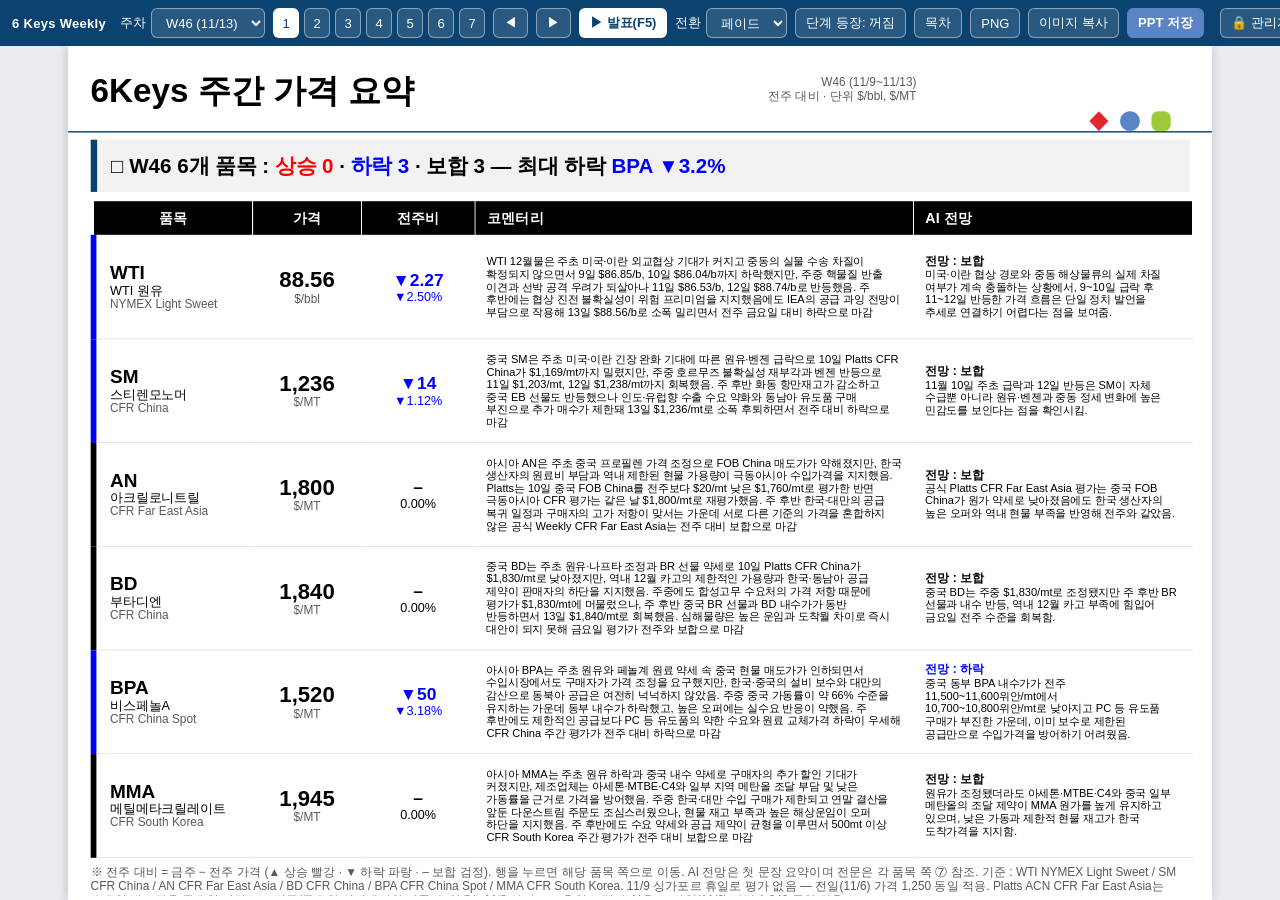
==== commit 012d3139: "W46: SM·BD 11/9 싱가포르 휴일 → 전일가 적용(주석), AN 기준(수요일 발표=금요일 가격) 주석 추가 Co-Authored-By: Claude Sonnet 5.5 <" ====
--- a/index.html
+++ b/index.html
@@ -143,7 +143,7 @@
 var PptxGenJS=function(){"use strict";function T(e){return e&&"object"==typeof e&&"default"in e?e:{default:e}}var D=T(JSZip),y=function(){return(y=Object.assign||function(e){for(var t,a=1,A=arguments.length;a<A;a++)for(var o in t=arguments[a])Object.prototype.hasOwnProperty.call(t,o)&&(e[o]=t[o]);return e}).apply(this,arguments)};function p(e,r,l,c){return new(l=l||Promise)(function(a,t){function A(e){try{n(c.next(e))}catch(e){t(e)}}function o(e){try{n(c.throw(e))}catch(e){t(e)}}function n(e){var t;e.done?a(e.value):((t=e.value)instanceof l?t:new l(function(e){e(t)})).then(A,o)}n((c=c.apply(e,r||[])).next())})}function d(A,o){var n,r,l,c={label:0,sent:function(){if(1&l[0])throw l[1];return l[1]},trys:[],ops:[]},i={next:e(0),throw:e(1),return:e(2)};return"function"==typeof Symbol&&(i[Symbol.iterator]=function(){return this}),i;function e(a){return function(e){var t=[a,e];if(n)throw new TypeError("Generator is already executing.");for(;c=i&&t[i=0]?0:c;)try{if(n=1,r&&(l=2&t[0]?r.return:t[0]?r.throw||((l=r.return)&&l.call(r),0):r.next)&&!(l=l.call(r,t[1])).done)return l;switch(r=0,(t=l?[2&t[0],l.value]:t)[0]){case 0:case 1:l=t;break;case 4:return c.label++,{value:t[1],done:!1};case 5:c.label++,r=t[1],t=[0];continue;case 7:t=c.ops.pop(),c.trys.pop();continue;default:if(!(l=0<(l=c.trys).length&&l[l.length-1])&&(6===t[0]||2===t[0])){c=0;continue}if(3===t[0]&&(!l||t[1]>l[0]&&t[1]<l[3]))c.label=t[1];else if(6===t[0]&&c.label<l[1])c.label=l[1],l=t;else{if(!(l&&c.label<l[2])){l[2]&&c.ops.pop(),c.trys.pop();continue}c.label=l[2],c.ops.push(t)}}t=o.call(A,c)}catch(e){t=[6,e],r=0}finally{n=l=0}if(5&t[0])throw t[1];return{value:t[0]?t[1]:void 0,done:!0}}}}function Q(e,t,a){if(a||2===arguments.length)for(var A,o=0,n=t.length;o<n;o++)!A&&o in t||((A=A||Array.prototype.slice.call(t,0,o))[o]=t[o]);return e.concat(A||Array.prototype.slice.call(t))}var r,l,S,E,G,A,j,Y,c,v,X,n,N,o,f,e,F=914400,x=12700,u="\r\n",H=2147483649,W=/^[0-9a-fA-F]{6}$/,V=1.67,q=27,J="solid",K="666666",Z=1,_=[.05,.1,.05,.1],$="363636",ee=1,C={color:"888888",style:"solid",size:1,cap:"flat"},w="000000",P=12,te=18,i="LAYOUT_16x9",ae="DEFAULT",Ae="333333",s={type:"outer",blur:3,offset:23e3/12700,angle:90,color:"000000",opacity:.35,rotateWithShape:!0},oe=[.5,.5,.5,.5],ne={type:"outer",blur:8,offset:4,angle:270,color:"000000",opacity:.75},re={size:8,color:"FFFFFF",opacity:.75},L="2094734552",le="2094734553",ce="2094734554",ie="2094734555",se="2094734556",pe="ABCDEFGHIJKLMNOPQRSTUVWXYZ".split(""),de=["C0504D","4F81BD","9BBB59","8064A2","4BACC6","F79646","628FC6","C86360","C0504D","4F81BD","9BBB59","8064A2","4BACC6","F79646","628FC6","C86360"],fe=["5DA5DA","FAA43A","60BD68","F17CB0","B2912F","B276B2","DECF3F","F15854","A7A7A7","5DA5DA","FAA43A","60BD68","F17CB0","B2912F","B276B2","DECF3F","F15854","A7A7A7"],ue=((e=r=r||{}).left="left",e.center="center",e.right="right",e.justify="justify",(e=l=l||{}).b="b",e.ctr="ctr",e.t="t","{F7021451-1387-4CA6-816F-3879F97B5CBC}"),h=((e=S=S||{}).arraybuffer="arraybuffer",e.base64="base64",e.binarystring="binarystring",e.blob="blob",e.nodebuffer="nodebuffer",e.uint8array="uint8array",(e=E=E||{}).area="area",e.bar="bar",e.bar3d="bar3D",e.bubble="bubble",e.bubble3d="bubble3D",e.doughnut="doughnut",e.line="line",e.pie="pie",e.radar="radar",e.scatter="scatter",(e=G=G||{}).accentBorderCallout1="accentBorderCallout1",e.accentBorderCallout2="accentBorderCallout2",e.accentBorderCallout3="accentBorderCallout3",e.accentCallout1="accentCallout1",e.accentCallout2="accentCallout2",e.accentCallout3="accentCallout3",e.actionButtonBackPrevious="actionButtonBackPrevious",e.actionButtonBeginning="actionButtonBeginning",e.actionButtonBlank="actionButtonBlank",e.actionButtonDocument="actionButtonDocument",e.actionButtonEnd="actionButtonEnd",e.actionButtonForwardNext="actionButtonForwardNext",e.actionButtonHelp="actionButtonHelp",e.actionButtonHome="actionButtonHome",e.actionButtonInformation="actionButtonInformation",e.actionButtonMovie="actionButtonMovie",e.actionButtonReturn="actionButtonReturn",e.actionButtonSound="actionButtonSound",e.arc="arc",e.bentArrow="bentArrow",e.bentUpArrow="bentUpArrow",e.bevel="bevel",e.blockArc="blockArc",e.borderCallout1="borderCallout1",e.borderCallout2="borderCallout2",e.borderCallout3="borderCallout3",e.bracePair="bracePair",e.bracketPair="bracketPair",e.callout1="callout1",e.callout2="callout2",e.callout3="callout3",e.can="can",e.chartPlus="chartPlus",e.chartStar="chartStar",e.chartX="chartX",e.chevron="chevron",e.chord="chord",e.circularArrow="circularArrow",e.cloud="cloud",e.cloudCallout="cloudCallout",e.corner="corner",e.cornerTabs="cornerTabs",e.cube="cube",e.curvedDownArrow="curvedDownArrow",e.curvedLeftArrow="curvedLeftArrow",e.curvedRightArrow="curvedRightArrow",e.curvedUpArrow="curvedUpArrow",e.custGeom="custGeom",e.decagon="decagon",e.diagStripe="diagStripe",e.diamond="diamond",e.dodecagon="dodecagon",e.donut="donut",e.doubleWave="doubleWave",e.downArrow="downArrow",e.downArrowCallout="downArrowCallout",e.ellipse="ellipse",e.ellipseRibbon="ellipseRibbon",e.ellipseRibbon2="ellipseRibbon2",e.flowChartAlternateProcess="flowChartAlternateProcess",e.flowChartCollate="flowChartCollate",e.flowChartConnector="flowChartConnector",e.flowChartDecision="flowChartDecision",e.flowChartDelay="flowChartDelay",e.flowChartDisplay="flowChartDisplay",e.flowChartDocument="flowChartDocument",e.flowChartExtract="flowChartExtract",e.flowChartInputOutput="flowChartInputOutput",e.flowChartInternalStorage="flowChartInternalStorage",e.flowChartMagneticDisk="flowChartMagneticDisk",e.flowChartMagneticDrum="flowChartMagneticDrum",e.flowChartMagneticTape="flowChartMagneticTape",e.flowChartManualInput="flowChartManualInput",e.flowChartManualOperation="flowChartManualOperation",e.flowChartMerge="flowChartMerge",e.flowChartMultidocument="flowChartMultidocument",e.flowChartOfflineStorage="flowChartOfflineStorage",e.flowChartOffpageConnector="flowChartOffpageConnector",e.flowChartOnlineStorage="flowChartOnlineStorage",e.flowChartOr="flowChartOr",e.flowChartPredefinedProcess="flowChartPredefinedProcess",e.flowChartPreparation="flowChartPreparation",e.flowChartProcess="flowChartProcess",e.flowChartPunchedCard="flowChartPunchedCard",e.flowChartPunchedTape="flowChartPunchedTape",e.flowChartSort="flowChartSort",e.flowChartSummingJunction="flowChartSummingJunction",e.flowChartTerminator="flowChartTerminator",e.folderCorner="folderCorner",e.frame="frame",e.funnel="funnel",e.gear6="gear6",e.gear9="gear9",e.halfFrame="halfFrame",e.heart="heart",e.heptagon="heptagon",e.hexagon="hexagon",e.homePlate="homePlate",e.horizontalScroll="horizontalScroll",e.irregularSeal1="irregularSeal1",e.irregularSeal2="irregularSeal2",e.leftArrow="leftArrow",e.leftArrowCallout="leftArrowCallout",e.leftBrace="leftBrace",e.leftBracket="leftBracket",e.leftCircularArrow="leftCircularArrow",e.leftRightArrow="leftRightArrow",e.leftRightArrowCallout="leftRightArrowCallout",e.leftRightCircularArrow="leftRightCircularArrow",e.leftRightRibbon="leftRightRibbon",e.leftRightUpArrow="leftRightUpArrow",e.leftUpArrow="leftUpArrow",e.lightningBolt="lightningBolt",e.line="line",e.lineInv="lineInv",e.mathDivide="mathDivide",e.mathEqual="mathEqual",e.mathMinus="mathMinus",e.mathMultiply="mathMultiply",e.mathNotEqual="mathNotEqual",e.mathPlus="mathPlus",e.moon="moon",e.noSmoking="noSmoking",e.nonIsoscelesTrapezoid="nonIsoscelesTrapezoid",e.notchedRightArrow="notchedRightArrow",e.octagon="octagon",e.parallelogram="parallelogram",e.pentagon="pentagon",e.pie="pie",e.pieWedge="pieWedge",e.plaque="plaque",e.plaqueTabs="plaqueTabs",e.plus="plus",e.quadArrow="quadArrow",e.quadArrowCallout="quadArrowCallout",e.rect="rect",e.ribbon="ribbon",e.ribbon2="ribbon2",e.rightArrow="rightArrow",e.rightArrowCallout="rightArrowCallout",e.rightBrace="rightBrace",e.rightBracket="rightBracket",e.round1Rect="round1Rect",e.round2DiagRect="round2DiagRect",e.round2SameRect="round2SameRect",e.roundRect="roundRect",e.rtTriangle="rtTriangle",e.smileyFace="smileyFace",e.snip1Rect="snip1Rect",e.snip2DiagRect="snip2DiagRect",e.snip2SameRect="snip2SameRect",e.snipRoundRect="snipRoundRect",e.squareTabs="squareTabs",e.star10="star10",e.star12="star12",e.star16="star16",e.star24="star24",e.star32="star32",e.star4="star4",e.star5="star5",e.star6="star6",e.star7="star7",e.star8="star8",e.stripedRightArrow="stripedRightArrow",e.sun="sun",e.swooshArrow="swooshArrow",e.teardrop="teardrop",e.trapezoid="trapezoid",e.triangle="triangle",e.upArrow="upArrow",e.upArrowCallout="upArrowCallout",e.upDownArrow="upDownArrow",e.upDownArrowCallout="upDownArrowCallout",e.uturnArrow="uturnArrow",e.verticalScroll="verticalScroll",e.wave="wave",e.wedgeEllipseCallout="wedgeEllipseCallout",e.wedgeRectCallout="wedgeRectCallout",e.wedgeRoundRectCallout="wedgeRoundRectCallout",(e=A=A||{}).text1="tx1",e.text2="tx2",e.background1="bg1",e.background2="bg2",e.accent1="accent1",e.accent2="accent2",e.accent3="accent3",e.accent4="accent4",e.accent5="accent5",e.accent6="accent6",(e=j=j||{}).left="left",e.center="center",e.right="right",e.justify="justify",(e=Y=Y||{}).top="top",e.middle="middle",e.bottom="bottom",(e=c=c||{}).ACTION_BUTTON_BACK_OR_PREVIOUS="actionButtonBackPrevious",e.ACTION_BUTTON_BEGINNING="actionButtonBeginning",e.ACTION_BUTTON_CUSTOM="actionButtonBlank",e.ACTION_BUTTON_DOCUMENT="actionButtonDocument",e.ACTION_BUTTON_END="actionButtonEnd",e.ACTION_BUTTON_FORWARD_OR_NEXT="actionButtonForwardNext",e.ACTION_BUTTON_HELP="actionButtonHelp",e.ACTION_BUTTON_HOME="actionButtonHome",e.ACTION_BUTTON_INFORMATION="actionButtonInformation",e.ACTION_BUTTON_MOVIE="actionButtonMovie",e.ACTION_BUTTON_RETURN="actionButtonReturn",e.ACTION_BUTTON_SOUND="actionButtonSound",e.ARC="arc",e.BALLOON="wedgeRoundRectCallout",e.BENT_ARROW="bentArrow",e.BENT_UP_ARROW="bentUpArrow",e.BEVEL="bevel",e.BLOCK_ARC="blockArc",e.CAN="can",e.CHART_PLUS="chartPlus",e.CHART_STAR="chartStar",e.CHART_X="chartX",e.CHEVRON="chevron",e.CHORD="chord",e.CIRCULAR_ARROW="circularArrow",e.CLOUD="cloud",e.CLOUD_CALLOUT="cloudCallout",e.CORNER="corner",e.CORNER_TABS="cornerTabs",e.CROSS="plus",e.CUBE="cube",e.CURVED_DOWN_ARROW="curvedDownArrow",e.CURVED_DOWN_RIBBON="ellipseRibbon",e.CURVED_LEFT_ARROW="curvedLeftArrow",e.CURVED_RIGHT_ARROW="curvedRightArrow",e.CURVED_UP_ARROW="curvedUpArrow",e.CURVED_UP_RIBBON="ellipseRibbon2",e.CUSTOM_GEOMETRY="custGeom",e.DECAGON="decagon",e.DIAGONAL_STRIPE="diagStripe",e.DIAMOND="diamond",e.DODECAGON="dodecagon",e.DONUT="donut",e.DOUBLE_BRACE="bracePair",e.DOUBLE_BRACKET="bracketPair",e.DOUBLE_WAVE="doubleWave",e.DOWN_ARROW="downArrow",e.DOWN_ARROW_CALLOUT="downArrowCallout",e.DOWN_RIBBON="ribbon",e.EXPLOSION1="irregularSeal1",e.EXPLOSION2="irregularSeal2",e.FLOWCHART_ALTERNATE_PROCESS="flowChartAlternateProcess",e.FLOWCHART_CARD="flowChartPunchedCard",e.FLOWCHART_COLLATE="flowChartCollate",e.FLOWCHART_CONNECTOR="flowChartConnector",e.FLOWCHART_DATA="flowChartInputOutput",e.FLOWCHART_DECISION="flowChartDecision",e.FLOWCHART_DELAY="flowChartDelay",e.FLOWCHART_DIRECT_ACCESS_STORAGE="flowChartMagneticDrum",e.FLOWCHART_DISPLAY="flowChartDisplay",e.FLOWCHART_DOCUMENT="flowChartDocument",e.FLOWCHART_EXTRACT="flowChartExtract",e.FLOWCHART_INTERNAL_STORAGE="flowChartInternalStorage",e.FLOWCHART_MAGNETIC_DISK="flowChartMagneticDisk",e.FLOWCHART_MANUAL_INPUT="flowChartManualInput",e.FLOWCHART_MANUAL_OPERATION="flowChartManualOperation",e.FLOWCHART_MERGE="flowChartMerge",e.FLOWCHART_MULTIDOCUMENT="flowChartMultidocument",e.FLOWCHART_OFFLINE_STORAGE="flowChartOfflineStorage",e.FLOWCHART_OFFPAGE_CONNECTOR="flowChartOffpageConnector",e.FLOWCHART_OR="flowChartOr",e.FLOWCHART_PREDEFINED_PROCESS="flowChartPredefinedProcess",e.FLOWCHART_PREPARATION="flowChartPreparation",e.FLOWCHART_PROCESS="flowChartProcess",e.FLOWCHART_PUNCHED_TAPE="flowChartPunchedTape",e.FLOWCHART_SEQUENTIAL_ACCESS_STORAGE="flowChartMagneticTape",e.FLOWCHART_SORT="flowChartSort",e.FLOWCHART_STORED_DATA="flowChartOnlineStorage",e.FLOWCHART_SUMMING_JUNCTION="flowChartSummingJunction",e.FLOWCHART_TERMINATOR="flowChartTerminator",e.FOLDED_CORNER="folderCorner",e.FRAME="frame",e.FUNNEL="funnel",e.GEAR_6="gear6",e.GEAR_9="gear9",e.HALF_FRAME="halfFrame",e.HEART="heart",e.HEPTAGON="heptagon",e.HEXAGON="hexagon",e.HORIZONTAL_SCROLL="horizontalScroll",e.ISOSCELES_TRIANGLE="triangle",e.LEFT_ARROW="leftArrow",e.LEFT_ARROW_CALLOUT="leftArrowCallout",e.LEFT_BRACE="leftBrace",e.LEFT_BRACKET="leftBracket",e.LEFT_CIRCULAR_ARROW="leftCircularArrow",e.LEFT_RIGHT_ARROW="leftRightArrow",e.LEFT_RIGHT_ARROW_CALLOUT="leftRightArrowCallout",e.LEFT_RIGHT_CIRCULAR_ARROW="leftRightCircularArrow",e.LEFT_RIGHT_RIBBON="leftRightRibbon",e.LEFT_RIGHT_UP_ARROW="leftRightUpArrow",e.LEFT_UP_ARROW="leftUpArrow",e.LIGHTNING_BOLT="lightningBolt",e.LINE_CALLOUT_1="borderCallout1",e.LINE_CALLOUT_1_ACCENT_BAR="accentCallout1",e.LINE_CALLOUT_1_BORDER_AND_ACCENT_BAR="accentBorderCallout1",e.LINE_CALLOUT_1_NO_BORDER="callout1",e.LINE_CALLOUT_2="borderCallout2",e.LINE_CALLOUT_2_ACCENT_BAR="accentCallout2",e.LINE_CALLOUT_2_BORDER_AND_ACCENT_BAR="accentBorderCallout2",e.LINE_CALLOUT_2_NO_BORDER="callout2",e.LINE_CALLOUT_3="borderCallout3",e.LINE_CALLOUT_3_ACCENT_BAR="accentCallout3",e.LINE_CALLOUT_3_BORDER_AND_ACCENT_BAR="accentBorderCallout3",e.LINE_CALLOUT_3_NO_BORDER="callout3",e.LINE_CALLOUT_4="borderCallout3",e.LINE_CALLOUT_4_ACCENT_BAR="accentCallout3",e.LINE_CALLOUT_4_BORDER_AND_ACCENT_BAR="accentBorderCallout3",e.LINE_CALLOUT_4_NO_BORDER="callout3",e.LINE="line",e.LINE_INVERSE="lineInv",e.MATH_DIVIDE="mathDivide",e.MATH_EQUAL="mathEqual",e.MATH_MINUS="mathMinus",e.MATH_MULTIPLY="mathMultiply",e.MATH_NOT_EQUAL="mathNotEqual",e.MATH_PLUS="mathPlus",e.MOON="moon",e.NON_ISOSCELES_TRAPEZOID="nonIsoscelesTrapezoid",e.NOTCHED_RIGHT_ARROW="notchedRightArrow",e.NO_SYMBOL="noSmoking",e.OCTAGON="octagon",e.OVAL="ellipse",e.OVAL_CALLOUT="wedgeEllipseCallout",e.PARALLELOGRAM="parallelogram",e.PENTAGON="homePlate",e.PIE="pie",e.PIE_WEDGE="pieWedge",e.PLAQUE="plaque",e.PLAQUE_TABS="plaqueTabs",e.QUAD_ARROW="quadArrow",e.QUAD_ARROW_CALLOUT="quadArrowCallout",e.RECTANGLE="rect",e.RECTANGULAR_CALLOUT="wedgeRectCallout",e.REGULAR_PENTAGON="pentagon",e.RIGHT_ARROW="rightArrow",e.RIGHT_ARROW_CALLOUT="rightArrowCallout",e.RIGHT_BRACE="rightBrace",e.RIGHT_BRACKET="rightBracket",e.RIGHT_TRIANGLE="rtTriangle",e.ROUNDED_RECTANGLE="roundRect",e.ROUNDED_RECTANGULAR_CALLOUT="wedgeRoundRectCallout",e.ROUND_1_RECTANGLE="round1Rect",e.ROUND_2_DIAG_RECTANGLE="round2DiagRect",e.ROUND_2_SAME_RECTANGLE="round2SameRect",e.SMILEY_FACE="smileyFace",e.SNIP_1_RECTANGLE="snip1Rect",e.SNIP_2_DIAG_RECTANGLE="snip2DiagRect",e.SNIP_2_SAME_RECTANGLE="snip2SameRect",e.SNIP_ROUND_RECTANGLE="snipRoundRect",e.SQUARE_TABS="squareTabs",e.STAR_10_POINT="star10",e.STAR_12_POINT="star12",e.STAR_16_POINT="star16",e.STAR_24_POINT="star24",e.STAR_32_POINT="star32",e.STAR_4_POINT="star4",e.STAR_5_POINT="star5",e.STAR_6_POINT="star6",e.STAR_7_POINT="star7",e.STAR_8_POINT="star8",e.STRIPED_RIGHT_ARROW="stripedRightArrow",e.SUN="sun",e.SWOOSH_ARROW="swooshArrow",e.TEAR="teardrop",e.TRAPEZOID="trapezoid",e.UP_ARROW="upArrow",e.UP_ARROW_CALLOUT="upArrowCallout",e.UP_DOWN_ARROW="upDownArrow",e.UP_DOWN_ARROW_CALLOUT="upDownArrowCallout",e.UP_RIBBON="ribbon2",e.U_TURN_ARROW="uturnArrow",e.VERTICAL_SCROLL="verticalScroll",e.WAVE="wave",(e=v=v||{}).AREA="area",e.BAR="bar",e.BAR3D="bar3D",e.BUBBLE="bubble",e.BUBBLE3D="bubble3D",e.DOUGHNUT="doughnut",e.LINE="line",e.PIE="pie",e.RADAR="radar",e.SCATTER="scatter",(e=X=X||{}).TEXT1="tx1",e.TEXT2="tx2",e.BACKGROUND1="bg1",e.BACKGROUND2="bg2",e.ACCENT1="accent1",e.ACCENT2="accent2",e.ACCENT3="accent3",e.ACCENT4="accent4",e.ACCENT5="accent5",e.ACCENT6="accent6",(e=n=n||{}).chart="chart",e.image="image",e.line="line",e.rect="rect",e.text="text",e.placeholder="placeholder",(e=N=N||{}).chart="chart",e.hyperlink="hyperlink",e.image="image",e.media="media",e.online="online",e.placeholder="placeholder",e.table="table",e.tablecell="tablecell",e.text="text",e.notes="notes",(e=o=o||{}).title="title",e.body="body",e.image="pic",e.chart="chart",e.table="tbl",e.media="media",(e=f=f||{}).DEFAULT="&#x2022;",e.CHECK="&#x2713;",e.STAR="&#x2605;",e.TRIANGLE="&#x25B6;","[data-uri]");function R(e,t,a){return"number"==typeof(e="string"!=typeof e||isNaN(Number(e))?e:Number(e))&&e<100?M(e):"number"==typeof e&&100<=e?e:"string"==typeof e&&e.includes("%")?(!t||"X"!==t)&&t&&"Y"===t?Math.round(parseFloat(e)/100*a.height):Math.round(parseFloat(e)/100*a.width):0}function he(e){return e.replace(/[xy]/g,function(e){var t=16*Math.random()|0;return("x"===e?t:3&t|8).toString(16)})}function I(e){return void 0===e||null==e?"":e.toString().replace(/&/g,"&amp;").replace(/</g,"&lt;").replace(/>/g,"&gt;").replace(/"/g,"&quot;").replace(/'/g,"&apos;")}function M(e){return"number"==typeof e&&100<e?e:("string"==typeof e&&(e=Number(e.replace(/in*/gi,""))),Math.round(F*e))}function O(e){e=Number(e)||0;return isNaN(e)?0:Math.round(e*x)}function k(e){return e=e||0,Math.round(6e4*(360<e?e-360:e))}function ge(e){e=e.toString(16);return 1===e.length?"0"+e:e}function me(e,t,a){return(ge(e)+ge(t)+ge(a)).toUpperCase()}function z(e,t){var e=(e||"").replace("#",""),a=(W.test(e)||e===A.background1||e===A.background2||e===A.text1||e===A.text2||e===A.accent1||e===A.accent2||e===A.accent3||e===A.accent4||e===A.accent5||e===A.accent6||(console.warn('"'.concat(e,'" is not a valid scheme color or hex RGB! "').concat(w,"\" used instead. Only provide 6-digit RGB or 'pptx.SchemeColor' values!")),e=w),W.test(e)?"srgbClr":"schemeClr"),e='val="'+(W.test(e)?e.toUpperCase():e)+'"';return t?"<a:".concat(a," ").concat(e,">").concat(t,"</a:").concat(a,">"):"<a:".concat(a," ").concat(e,"/>")}function U(e){var t="solid",a="",A="",o="";return e&&("string"==typeof e?a=e:(e.type&&(t=e.type),e.color&&(a=e.color),e.alpha&&(A+='<a:alpha val="'.concat(Math.round(1e3*(100-e.alpha)),'"/>')),e.transparency&&(A+='<a:alpha val="'.concat(Math.round(1e3*(100-e.transparency)),'"/>'))),o+="solid"===t?"<a:solidFill>".concat(z(a,A),"</a:solidFill>"):""),o}function g(e){return e._rels.length+e._relsChart.length+e._relsMedia.length+1}function be(e){if(e&&"object"==typeof e)return"outer"!==e.type&&"inner"!==e.type&&"none"!==e.type&&(console.warn("Warning: shadow.type options are `outer`, `inner` or `none`."),e.type="outer"),e.angle&&((isNaN(Number(e.angle))||e.angle<0||359<e.angle)&&(console.warn("Warning: shadow.angle can only be 0-359"),e.angle=270),e.angle=Math.round(Number(e.angle))),e.opacity&&((isNaN(Number(e.opacity))||e.opacity<0||1<e.opacity)&&(console.warn("Warning: shadow.opacity can only be 0-1"),e.opacity=.75),e.opacity=Number(e.opacity)),e.color&&e.color.startsWith("#")&&(console.warn('Warning: shadow.color should not include hash (#) character, , e.g. "FF0000"'),e.color=e.color.replace("#","")),e}function ye(e,f,t,a){void 0===e&&(e=[]);var A,o=oe,s=+F,p=0,n=0,u=[],r=R((f=void 0===f?{}:f).x,"X",t),l=R(f.y,"Y",t),c=R(f.w,"X",t),i=R(f.h,"Y",t),d=c;function h(){var e=0;0===u.length&&(e=l||M(o[0])),0<u.length&&(e=M(f.autoPageSlideStartY||f.newSlideStartY||o[0])),s=(i||t.height)-e-M(o[2]),1<u.length&&("number"==typeof f.autoPageSlideStartY?s=(i||t.height)-M(f.autoPageSlideStartY+o[2]):"number"==typeof f.newSlideStartY?s=(i||t.height)-M(f.newSlideStartY+o[2]):l&&(s=(i||t.height)-M((l/F<o[0]?l/F:o[0])+o[2]))<i&&(s=i))}if(f.verbose&&(console.log("[[VERBOSE MODE]]"),console.log("|-- TABLE PROPS --------------------------------------------------------|"),console.log("| presLayout.width ................................ = ".concat((t.width/F).toFixed(1))),console.log("| presLayout.height ............................... = ".concat((t.height/F).toFixed(1))),console.log("| tableProps.x .................................... = ".concat("number"==typeof f.x?(f.x/F).toFixed(1):f.x)),console.log("| tableProps.y .................................... = ".concat("number"==typeof f.y?(f.y/F).toFixed(1):f.y)),console.log("| tableProps.w .................................... = ".concat("number"==typeof f.w?(f.w/F).toFixed(1):f.w)),console.log("| tableProps.h .................................... = ".concat("number"==typeof f.h?(f.h/F).toFixed(1):f.h)),console.log("| tableProps.slideMargin .......................... = ".concat(f.slideMargin?String(f.slideMargin):"")),console.log("| tableProps.margin ............................... = ".concat(String(f.margin))),console.log("| tableProps.colW ................................. = ".concat(String(f.colW))),console.log("| tableProps.autoPageSlideStartY .................. = ".concat(f.autoPageSlideStartY)),console.log("| tableProps.autoPageCharWeight ................... = ".concat(f.autoPageCharWeight)),console.log("|-- CALCULATIONS -------------------------------------------------------|"),console.log("| tablePropX ...................................... = ".concat(r/F)),console.log("| tablePropY ...................................... = ".concat(l/F)),console.log("| tablePropW ...................................... = ".concat(c/F)),console.log("| tablePropH ...................................... = ".concat(i/F)),console.log("| tableCalcW ...................................... = ".concat(d/F))),f.slideMargin||0===f.slideMargin||(f.slideMargin=oe[0]),a&&void 0!==a._margin?Array.isArray(a._margin)?o=a._margin:isNaN(Number(a._margin))||(o=[Number(a._margin),Number(a._margin),Number(a._margin),Number(a._margin)]):!f.slideMargin&&0!==f.slideMargin||(Array.isArray(f.slideMargin)?o=f.slideMargin:isNaN(f.slideMargin)||(o=[f.slideMargin,f.slideMargin,f.slideMargin,f.slideMargin])),f.verbose&&console.log("| arrInchMargins .................................. = [".concat(o.join(", "),"]")),(e[0]||[]).forEach(function(e){e=(e=e||{_type:N.tablecell}).options||null;n+=Number(null!==e&&e.colspan?e.colspan:1)}),f.verbose&&console.log("| numCols ......................................... = ".concat(n)),!c&&f.colW&&(d=Array.isArray(f.colW)?f.colW.reduce(function(e,t){return e+t})*F:f.colW*n||0,f.verbose)&&console.log("| tableCalcW ...................................... = ".concat(d/F)),A=d||M((r?r/F:o[1])+o[3]),f.verbose&&console.log("| emuSlideTabW .................................... = ".concat((A/F).toFixed(1))),!f.colW||!Array.isArray(f.colW))if(f.colW&&!isNaN(Number(f.colW))){var g=[];(e[0]||[]).forEach(function(){return g.push(f.colW)}),f.colW=[],g.forEach(function(e){Array.isArray(f.colW)&&f.colW.push(e)})}else{f.colW=[];for(var m=0;m<n;m++)f.colW.push(A/F/n)}var b={rows:[]};return e.forEach(function(e,t){for(var d=[],a=0,A=0,o=[],n=(e.forEach(function(e){var t;o.push({_type:N.tablecell,text:[],options:e.options}),e.options.margin&&1<=e.options.margin[0]?(null!=(t=e.options)&&t.margin&&e.options.margin[0]&&O(e.options.margin[0])>a?a=O(e.options.margin[0]):null!=f&&f.margin&&f.margin[0]&&O(f.margin[0])>a&&(a=O(f.margin[0])),null!=(t=e.options)&&t.margin&&e.options.margin[2]&&O(e.options.margin[2])>A?A=O(e.options.margin[2]):null!=f&&f.margin&&f.margin[2]&&O(f.margin[2])>A&&(A=O(f.margin[2]))):(null!=(t=e.options)&&t.margin&&e.options.margin[0]&&M(e.options.margin[0])>a?a=M(e.options.margin[0]):null!=f&&f.margin&&f.margin[0]&&M(f.margin[0])>a&&(a=M(f.margin[0])),null!=(t=e.options)&&t.margin&&e.options.margin[2]&&M(e.options.margin[2])>A?A=M(e.options.margin[2]):null!=f&&f.margin&&f.margin[2]&&M(f.margin[2])>A&&(A=M(f.margin[2])))}),h(),p+=a+A,f.verbose&&0===t&&console.log("| SLIDE [".concat(u.length,"]: emuSlideTabH ...... = ").concat((s/F).toFixed(1)," ")),e.forEach(function(a,A){var e,o,t,n,r,l,c,i,s={_type:N.tablecell,_lines:null,_lineHeight:M((null!=(s=a.options)&&s.fontSize?a.options.fontSize:f.fontSize||P)*(V+(f.autoPageLineWeight||0))/100),text:[],options:a.options},p=(s.options.rowspan&&(s._lineHeight=0),s.options.autoPageCharWeight=f.autoPageCharWeight||null,f.colW[A]);a.options.colspan&&Array.isArray(f.colW)&&(p=f.colW.filter(function(e,t){return A<=t&&t<t+a.options.colspan}).reduce(function(e,t){return e+t})),s._lines=(p=p,o=!1,t=2.3+(null!=(t=(e=a).options)&&t.autoPageCharWeight?e.options.autoPageCharWeight:0),n=Math.floor(p/x*F)/((null!=(p=e.options)&&p.fontSize?e.options.fontSize:P)/t),r=[],p=[],l=[],c=[],e.text&&0===e.text.toString().trim().length?p.push({_type:N.tablecell,text:" "}):"number"==typeof e.text||"string"==typeof e.text?p.push({_type:N.tablecell,text:(e.text||"").toString().trim()}):Array.isArray(e.text)&&(p=e.text),o&&(console.log("[1/4] inputCells"),p.forEach(function(e,t){return console.log("[1/4] [".concat(t+1,"] cell: ").concat(JSON.stringify(e)))})),i=[],p.forEach(function(t){var e;"string"==typeof t.text&&(1<t.text.split("\n").length?t.text.split("\n").forEach(function(e){i.push({_type:N.tablecell,text:e,options:y(y({},t.options),{breakLine:!0})})}):i.push({_type:N.tablecell,text:t.text.trim(),options:t.options}),null!=(e=t.options))&&e.breakLine&&(o&&console.log("inputCells: new line > ".concat(JSON.stringify(i))),l.push(i),i=[]),0<i.length&&(l.push(i),i=[])}),o&&(console.log("[2/4] inputLines1 (".concat(l.length,")")),l.forEach(function(e,t){return console.log("[2/4] [".concat(t+1,"] line: ").concat(JSON.stringify(e)))})),l.forEach(function(e){e.forEach(function(A){var o=[],n=String(A.text).split(" ");n.forEach(function(e,t){var a=y({},A.options);null!=a&&a.breakLine&&(a.breakLine=t+1===n.length),o.push({_type:N.tablecell,text:e+(t+1<n.length?" ":""),options:a})}),c.push(o)})}),o&&(console.log("[3/4] inputLines2 (".concat(c.length,")")),c.forEach(function(e){return console.log("[3/4] line: ".concat(JSON.stringify(e)))})),c.forEach(function(e){var t=[],a="";e.forEach(function(e){a.length+e.text.length>n&&(r.push(t),t=[],a=""),t.push(e),a+=e.text.toString()}),0<t.length&&r.push(t)}),o&&(console.log("[4/4] parsedLines (".concat(r.length,")")),r.forEach(function(e,t){return console.log("[4/4] [Line ".concat(t+1,"]:\n").concat(JSON.stringify(e)))}),console.log("...............................................\n\n")),r),d.push(s)}),f.verbose&&console.log("\n| SLIDE [".concat(u.length,"]: ROW [").concat(t,"]: START...")),0),r=0,l=!1;!l;){var c=d[n],i=o[n],c=(d.forEach(function(e){e._lineHeight>=r&&(r=e._lineHeight)}),s<p+r&&(f.verbose&&(console.log("\n|-----------------------------------------------------------------------|"),console.log("|-- NEW SLIDE CREATED (currTabH+currLineH > maxH) => ".concat((p/F).toFixed(2)," + ").concat((c._lineHeight/F).toFixed(2)," > ").concat(s/F)),console.log("|-----------------------------------------------------------------------|\n\n")),0<o.length&&0<o.map(function(e){return e.text.length}).reduce(function(e,t){return e+t})&&b.rows.push(o),u.push(b),b={rows:[]},o=[],e.forEach(function(e){return o.push({_type:N.tablecell,text:[],options:e.options})}),h(),p+=a+A,f.verbose&&console.log("| SLIDE [".concat(u.length,"]: emuSlideTabH ...... = ").concat((s/F).toFixed(1)," ")),p=0,(f.addHeaderToEach||f.autoPageRepeatHeader)&&f._arrObjTabHeadRows&&f._arrObjTabHeadRows.forEach(function(e){var t=[],a=0;e.forEach(function(e){t.push(e),e._lineHeight>a&&(a=e._lineHeight)}),b.rows.push(t),p+=a}),i=o[n]),c._lines.shift());Array.isArray(i.text)&&(c?i.text=i.text.concat(c):0===i.text.length&&(i.text=i.text.concat({_type:N.tablecell,text:""}))),n===d.length-1&&(p+=r),n=n<d.length-1?n+1:0,0===d.map(function(e){return e._lines.length}).reduce(function(e,t){return e+t})&&(l=!0)}0<o.length&&b.rows.push(o),f.verbose&&console.log("- SLIDE [".concat(u.length,"]: ROW [").concat(t,"]: ...COMPLETE ...... emuTabCurrH = ").concat((p/F).toFixed(2)," ( emuSlideTabH = ").concat((s/F).toFixed(2)," )"))}),u.push(b),f.verbose&&(console.log("\n|================================================|"),console.log("| FINAL: tableRowSlides.length = ".concat(u.length)),u.forEach(function(e){return console.log(e)}),console.log("|================================================|\n\n")),u}var ve=0;function xe(e,t,a,A){function o(e){e&&"none"!==e.style&&(void 0!==e.size&&(isNaN(Number(e.size))||e.size<=0)&&(console.warn("Warning: chart.gridLine.size must be greater than 0."),delete e.size),e.style&&!["solid","dash","dot"].includes(e.style)&&(console.warn("Warning: chart.gridLine.style options: `solid`, `dash`, `dot`."),delete e.style),e.cap)&&!["flat","square","round"].includes(e.cap)&&(console.warn("Warning: chart.gridLine.cap options: `flat`, `square`, `round`."),delete e.cap)}var n=++ve,r={_type:null,text:null,options:null,chartRid:null},l=null,c=[],l=Array.isArray(t)?(t.forEach(function(e){c=c.concat(e.data)}),a||A):(c=a,A),i=(c.forEach(function(e,t){e._dataIndex=t,void 0===e.labels||Array.isArray(e.labels[0])||(e.labels=[e.labels])}),l&&"object"==typeof l?l:{});i._type=t,i.x=void 0===i.x||null==i.x||isNaN(Number(i.x))?1:i.x,i.y=void 0===i.y||null==i.y||isNaN(Number(i.y))?1:i.y,i.w=i.w||"50%",i.h=i.h||"50%",i.objectName=i.objectName?I(i.objectName):"Chart ".concat(e._slideObjects.filter(function(e){return e._type===N.chart}).length),["bar","col"].includes(i.barDir||"")||(i.barDir="col"),i._type!==v.AREA||["stacked","standard","percentStacked"].includes(i.barGrouping||"")||(i.barGrouping="standard"),i._type!==v.BAR||["clustered","stacked","percentStacked"].includes(i.barGrouping||"")||(i.barGrouping="clustered"),i._type!==v.BAR3D||["clustered","stacked","standard","percentStacked"].includes(i.barGrouping||"")||(i.barGrouping="standard"),null!=(a=i.barGrouping)&&a.includes("tacked")&&!i.barGapWidthPct&&(i.barGapWidthPct=50),i.dataLabelPosition&&(i._type!==v.AREA&&i._type!==v.BAR3D&&i._type!==v.DOUGHNUT&&i._type!==v.RADAR||delete i.dataLabelPosition,i._type!==v.PIE||["bestFit","ctr","inEnd","outEnd"].includes(i.dataLabelPosition)||delete i.dataLabelPosition,i._type!==v.BUBBLE&&i._type!==v.BUBBLE3D&&i._type!==v.LINE&&i._type!==v.SCATTER||["b","ctr","l","r","t"].includes(i.dataLabelPosition)||delete i.dataLabelPosition,i._type===v.BAR)&&(["stacked","percentStacked"].includes(i.barGrouping||"")||["ctr","inBase","inEnd"].includes(i.dataLabelPosition)||delete i.dataLabelPosition,["clustered"].includes(i.barGrouping||"")||["ctr","inBase","inEnd","outEnd"].includes(i.dataLabelPosition)||delete i.dataLabelPosition),i.dataLabelBkgrdColors=!(!i.dataLabelBkgrdColors&&i.dataLabelBkgrdColors)&&i.dataLabelBkgrdColors,["b","l","r","t","tr"].includes(i.legendPos||"")||(i.legendPos="r"),["cone","coneToMax","box","cylinder","pyramid","pyramidToMax"].includes(i.bar3DShape||"")||(i.bar3DShape="box"),["circle","dash","diamond","dot","none","square","triangle"].includes(i.lineDataSymbol||"")||(i.lineDataSymbol="circle"),["gap","span"].includes(i.displayBlanksAs||"")||(i.displayBlanksAs="span"),["standard","marker","filled"].includes(i.radarStyle||"")||(i.radarStyle="standard"),i.lineDataSymbolSize=i.lineDataSymbolSize&&!isNaN(i.lineDataSymbolSize)?i.lineDataSymbolSize:6,i.lineDataSymbolLineSize=i.lineDataSymbolLineSize&&!isNaN(i.lineDataSymbolLineSize)?O(i.lineDataSymbolLineSize):O(.75),i.layout&&["x","y","w","h"].forEach(function(e){var t=i.layout[e];(isNaN(Number(t))||t<0||1<t)&&(console.warn("Warning: chart.layout."+e+" can only be 0-1"),delete i.layout[e])}),i.catGridLine=i.catGridLine||(i._type===v.SCATTER?{color:"D9D9D9",size:1}:{style:"none"}),i.valGridLine=i.valGridLine||(i._type===v.SCATTER?{color:"D9D9D9",size:1}:{}),i.serGridLine=i.serGridLine||(i._type===v.SCATTER?{color:"D9D9D9",size:1}:{style:"none"}),o(i.catGridLine),o(i.valGridLine),o(i.serGridLine),be(i.shadow),i.showDataTable=!(!i.showDataTable&&i.showDataTable)&&i.showDataTable,i.showDataTableHorzBorder=!(i.showDataTableHorzBorder||!i.showDataTableHorzBorder)||i.showDataTableHorzBorder,i.showDataTableVertBorder=!(i.showDataTableVertBorder||!i.showDataTableVertBorder)||i.showDataTableVertBorder,i.showDataTableOutline=!(i.showDataTableOutline||!i.showDataTableOutline)||i.showDataTableOutline,i.showDataTableKeys=!(i.showDataTableKeys||!i.showDataTableKeys)||i.showDataTableKeys,i.showLabel=!(!i.showLabel&&i.showLabel)&&i.showLabel,i.showLegend=!(!i.showLegend&&i.showLegend)&&i.showLegend,i.showPercent=!(i.showPercent||!i.showPercent)||i.showPercent,i.showTitle=!(!i.showTitle&&i.showTitle)&&i.showTitle,i.showValue=!(!i.showValue&&i.showValue)&&i.showValue,i.showLeaderLines=!(!i.showLeaderLines&&i.showLeaderLines)&&i.showLeaderLines,i.catAxisLineShow=void 0===i.catAxisLineShow||i.catAxisLineShow,i.valAxisLineShow=void 0===i.valAxisLineShow||i.valAxisLineShow,i.serAxisLineShow=void 0===i.serAxisLineShow||i.serAxisLineShow,i.v3DRotX=!isNaN(i.v3DRotX)&&-90<=i.v3DRotX&&i.v3DRotX<=90?i.v3DRotX:30,i.v3DRotY=!isNaN(i.v3DRotY)&&0<=i.v3DRotY&&i.v3DRotY<=360?i.v3DRotY:30,i.v3DRAngAx=!(i.v3DRAngAx||!i.v3DRAngAx)||i.v3DRAngAx,i.v3DPerspective=!isNaN(i.v3DPerspective)&&0<=i.v3DPerspective&&i.v3DPerspective<=240?i.v3DPerspective:30,i.barGapWidthPct=!isNaN(i.barGapWidthPct)&&0<=i.barGapWidthPct&&i.barGapWidthPct<=1e3?i.barGapWidthPct:150,i.barGapDepthPct=!isNaN(i.barGapDepthPct)&&0<=i.barGapDepthPct&&i.barGapDepthPct<=1e3?i.barGapDepthPct:150,i.chartColors=Array.isArray(i.chartColors)?i.chartColors:i._type===v.PIE||i._type===v.DOUGHNUT?fe:de,i.chartColorsOpacity=i.chartColorsOpacity&&!isNaN(i.chartColorsOpacity)?i.chartColorsOpacity:null,i.border=i.border&&"object"==typeof i.border?i.border:null,!i.border||i.border.pt&&!isNaN(i.border.pt)||(i.border.pt=ee),!i.border||i.border.color&&"string"==typeof i.border.color||(i.border.color=$),i.plotArea=i.plotArea||{},i.plotArea.border=i.plotArea.border&&"object"==typeof i.plotArea.border?i.plotArea.border:null,!i.plotArea.border||i.plotArea.border.pt&&!isNaN(i.plotArea.border.pt)||(i.plotArea.border.pt=ee),!i.plotArea.border||i.plotArea.border.color&&"string"==typeof i.plotArea.border.color||(i.plotArea.border.color=$),i.border&&(i.plotArea.border=i.border),i.plotArea.fill=i.plotArea.fill||{color:null,transparency:null},i.fill&&(i.plotArea.fill.color=i.fill),i.chartArea=i.chartArea||{},i.chartArea.border=i.chartArea.border&&"object"==typeof i.chartArea.border?i.chartArea.border:null,i.chartArea.border&&(i.chartArea.border={color:i.chartArea.border.color||$,pt:i.chartArea.border.pt||ee}),i.chartArea.roundedCorners="boolean"!=typeof i.chartArea.roundedCorners||i.chartArea.roundedCorners,i.dataBorder=i.dataBorder&&"object"==typeof i.dataBorder?i.dataBorder:null,!i.dataBorder||i.dataBorder.pt&&!isNaN(i.dataBorder.pt)||(i.dataBorder.pt=.75),!i.dataBorder||i.dataBorder.color&&"string"==typeof i.dataBorder.color&&6===i.dataBorder.color.length||(i.dataBorder.color="F9F9F9"),i.dataLabelFormatCode||i._type!==v.SCATTER||(i.dataLabelFormatCode="General"),i.dataLabelFormatCode||i._type!==v.PIE&&i._type!==v.DOUGHNUT||(i.dataLabelFormatCode=i.showPercent?"0%":"General"),i.dataLabelFormatCode=i.dataLabelFormatCode&&"string"==typeof i.dataLabelFormatCode?i.dataLabelFormatCode:"#,##0",i.dataLabelFormatScatter||i._type!==v.SCATTER||(i.dataLabelFormatScatter="custom"),i.lineSize="number"==typeof i.lineSize?i.lineSize:2,i.valAxisMajorUnit="number"==typeof i.valAxisMajorUnit?i.valAxisMajorUnit:null,i._type===v.AREA||i._type===v.BAR||i._type===v.BAR3D||i._type===v.LINE?i.catAxisMultiLevelLabels=!!i.catAxisMultiLevelLabels:delete i.catAxisMultiLevelLabels,r._type="chart",r.options=i,r.chartRid=g(e),e._relsChart.push({rId:g(e),data:c,opts:i,type:i._type,globalId:n,fileName:"chart".concat(n,".xml"),Target:"/ppt/charts/chart".concat(n,".xml")}),e._slideObjects.push(r)}function Ce(e,t){var a={_type:null,text:null,options:null,image:null,imageRid:null,hyperlink:null},A=t.x||0,o=t.y||0,n=t.w||0,r=t.h||0,l=t.sizing||null,c=t.hyperlink||"",i=t.data||"",s=t.path||"",p=g(e),d=t.objectName?I(t.objectName):"Image ".concat(e._slideObjects.filter(function(e){return e._type===N.image}).length);if(s||i)if(s&&"string"!=typeof s)console.error("ERROR: addImage() 'path' should be a string, ex: {path:'/img/sample.png'} - you sent ".concat(String(s)));else if(i&&"string"!=typeof i)console.error("ERROR: addImage() 'data' should be a string, ex: {data:'image/png;base64,NMP[...]'} - you sent ".concat(String(i)));else if(i&&"string"==typeof i&&!i.toLowerCase().includes("base64,"))console.error("ERROR: Image `data` value lacks a base64 header! Ex: 'image/png;base64,NMP[...]')");else{var f=(s.substring(s.lastIndexOf("/")+1).split("?")[0].split(".").pop().split("#")[0]||"png").toLowerCase();if(i&&/image\/(\w+);/.exec(i)&&0</image\/(\w+);/.exec(i).length?f=/image\/(\w+);/.exec(i)[1]:null!=i&&i.toLowerCase().includes("image/svg+xml")&&(f="svg"),a._type=N.image,a.image=s||"preencoded.png",a.options={x:A||0,y:o||0,w:n||1,h:r||1,altText:t.altText||"",rounding:"boolean"==typeof t.rounding&&t.rounding,sizing:l,placeholder:t.placeholder,rotate:t.rotate||0,flipV:t.flipV||!1,flipH:t.flipH||!1,transparency:t.transparency||0,objectName:d,shadow:be(t.shadow)},"svg"===f?(e._relsMedia.push({path:s||i+"png",type:"image/png",extn:"png",data:i||"",rId:p,Target:"../media/image-".concat(e._slideNum,"-").concat(e._relsMedia.length+1,".png"),isSvgPng:!0,svgSize:{w:R(a.options.w,"X",e._presLayout),h:R(a.options.h,"Y",e._presLayout)}}),e._relsMedia.push({path:s||i,type:"image/svg+xml",extn:f,data:i||"",rId:(a.imageRid=p)+1,Target:"../media/image-".concat(e._slideNum,"-").concat(e._relsMedia.length+1,".").concat(f)}),a.imageRid=p+1):(A=e._relsMedia.filter(function(e){return e.path&&e.path===s&&e.type==="image/"+f&&!e.isDuplicate})[0],e._relsMedia.push({path:s||"preencoded."+f,type:"image/"+f,extn:f,data:i||"",rId:p,isDuplicate:!(null==A||!A.Target),Target:null!=A&&A.Target?A.Target:"../media/image-".concat(e._slideNum,"-").concat(e._relsMedia.length+1,".").concat(f)}),a.imageRid=p),"object"==typeof c){if(!c.url&&!c.slide)throw new Error("ERROR: `hyperlink` option requires either: `url` or `slide`");e._rels.push({type:N.hyperlink,data:c.slide?"slide":"dummy",rId:++p,Target:c.url||c.slide.toString()}),c._rId=p,a.hyperlink=c}e._slideObjects.push(a)}else console.error("ERROR: addImage() requires either 'data' or 'path' parameter!")}function we(e,t,a){var a="object"==typeof a?a:{},A=(a.line=a.line||{type:"none"},{_type:N.text,shape:t||c.RECTANGLE,options:a,text:null});if(!t)throw new Error("Missing/Invalid shape parameter! Example: `addShape(pptxgen.shapes.LINE, {x:1, y:1, w:1, h:1});`");var t={type:a.line.type||"solid",color:a.line.color||Ae,transparency:a.line.transparency||0,width:a.line.width||1,dashType:a.line.dashType||"solid",beginArrowType:a.line.beginArrowType||null,endArrowType:a.line.endArrowType||null};"object"==typeof a.line&&"none"!==a.line.type&&(a.line=t),a.x=a.x||(0===a.x?0:1),a.y=a.y||(0===a.y?0:1),a.w=a.w||(0===a.w?0:1),a.h=a.h||(0===a.h?0:1),a.objectName=a.objectName?I(a.objectName):"Shape ".concat(e._slideObjects.filter(function(e){return e._type===N.text}).length),"string"==typeof a.line&&((t=t).color=String(a.line),a.line=t),"number"==typeof a.lineSize&&(a.line.width=a.lineSize),"string"==typeof a.lineDash&&(a.line.dashType=a.lineDash),"string"==typeof a.lineHead&&(a.line.beginArrowType=a.lineHead),"string"==typeof a.lineTail&&(a.line.endArrowType=a.lineTail),m(e,A),e._slideObjects.push(A)}function Pe(a,e,t,A){var o={_type:A?N.placeholder:N.text,shape:(null==t?void 0:t.shape)||c.RECTANGLE,text:e&&0!==e.length?e:[{text:"",options:null}],options:t||{}};function n(t){var e;return t.placeholder||(t.color=t.color||o.options.color||a.color||w),(t.placeholder||A)&&(t.bullet=t.bullet||!1),(t=t.placeholder&&a._slideLayout&&a._slideLayout._slideObjects&&null!=(e=a._slideLayout._slideObjects.filter(function(e){return"placeholder"===e._type&&e.options&&e.options.placeholder&&e.options.placeholder===t.placeholder})[0])&&e.options?y(y({},t),e.options):t).objectName=t.objectName?I(t.objectName):"Text ".concat(a._slideObjects.filter(function(e){return e._type===N.text}).length),t.shape===c.LINE&&(e={type:t.line.type||"solid",color:t.line.color||Ae,transparency:t.line.transparency||0,width:t.line.width||1,dashType:t.line.dashType||"solid",beginArrowType:t.line.beginArrowType||null,endArrowType:t.line.endArrowType||null},"object"==typeof t.line&&(t.line=e),"string"==typeof t.line&&(e=e,"string"==typeof t.line&&(e.color=t.line),t.line=e),"number"==typeof t.lineSize&&(t.line.width=t.lineSize),"string"==typeof t.lineDash&&(t.line.dashType=t.lineDash),"string"==typeof t.lineHead&&(t.line.beginArrowType=t.lineHead),"string"==typeof t.lineTail)&&(t.line.endArrowType=t.lineTail),t.line=t.line||{},t.lineSpacing=t.lineSpacing&&!isNaN(t.lineSpacing)?t.lineSpacing:null,t.lineSpacingMultiple=t.lineSpacingMultiple&&!isNaN(t.lineSpacingMultiple)?t.lineSpacingMultiple:null,t._bodyProp=t._bodyProp||{},t._bodyProp.autoFit=t.autoFit||!1,t._bodyProp.anchor=t.placeholder?null:l.ctr,t._bodyProp.vert=t.vert||null,t._bodyProp.wrap="boolean"!=typeof t.wrap||t.wrap,(t.inset&&!isNaN(Number(t.inset))||0===t.inset)&&(t._bodyProp.lIns=M(t.inset),t._bodyProp.rIns=M(t.inset),t._bodyProp.tIns=M(t.inset),t._bodyProp.bIns=M(t.inset)),"boolean"==typeof t.underline&&!0===t.underline&&(t.underline={style:"sng"}),0===(t.align||"").toLowerCase().indexOf("c")?t._bodyProp.align=r.center:0===(t.align||"").toLowerCase().indexOf("l")?t._bodyProp.align=r.left:0===(t.align||"").toLowerCase().indexOf("r")?t._bodyProp.align=r.right:0===(t.align||"").toLowerCase().indexOf("j")&&(t._bodyProp.align=r.justify),0===(t.valign||"").toLowerCase().indexOf("b")?t._bodyProp.anchor=l.b:0===(t.valign||"").toLowerCase().indexOf("m")?t._bodyProp.anchor=l.ctr:0===(t.valign||"").toLowerCase().indexOf("t")&&(t._bodyProp.anchor=l.t),be(t.shadow),t}o.options=n(o.options),o.text.forEach(function(e){return e.options=n(e.options||{})}),m(a,o.text||""),a._slideObjects.push(o)}function Le(e,t){var a,A;t.bkgd&&(t.background||(t.background={}),"string"==typeof t.bkgd?t.background.color=t.bkgd:(t.bkgd.data&&(t.background.data=t.bkgd.data),t.bkgd.path&&(t.background.path=t.bkgd.path),t.bkgd.src&&(t.background.path=t.bkgd.src))),null!=(a=t.background)&&a.fill&&(t.background.color=t.background.fill),e&&(e.path||e.data)&&(e.path=e.path||"preencoded.png","jpg"===(a=(e.path.split(".").pop()||"png").split("?")[0])&&(a="jpeg"),t._relsMedia=t._relsMedia||[],A=t._relsMedia.length+1,t._relsMedia.push({path:e.path,type:N.image,extn:a,data:e.data||null,rId:A,Target:"../media/".concat((t._name||"").replace(/\s+/gi,"-"),"-image-").concat(t._relsMedia.length+1,".").concat(a)}),t._bkgdImgRid=A)}function m(a,e){var t=[];"string"!=typeof e&&"number"!=typeof e&&(Array.isArray(e)?t=e:"object"==typeof e&&(t=[e]),t.forEach(function(e){var t;Array.isArray(e)?m(a,e):Array.isArray(e.text)?m(a,e.text):e&&"object"==typeof e&&e.options&&e.options.hyperlink&&!e.options.hyperlink._rId&&("object"!=typeof e.options.hyperlink?console.log("ERROR: text `hyperlink` option should be an object. Ex: `hyperlink: {url:'https://github.com'}` "):e.options.hyperlink.url||e.options.hyperlink.slide?(t=g(a),a._rels.push({type:N.hyperlink,data:e.options.hyperlink.slide?"slide":"dummy",rId:t,Target:I(e.options.hyperlink.url)||e.options.hyperlink.slide.toString()}),e.options.hyperlink._rId=t):console.log("ERROR: 'hyperlink requires either: `url` or `slide`'"))}))}Object.defineProperty(t.prototype,"bkgd",{get:function(){return this._bkgd},set:function(e){this._bkgd=e,this._background&&this._background.color||(this._background||(this._background={}),"string"==typeof e&&(this._background.color=e))},enumerable:!1,configurable:!0}),Object.defineProperty(t.prototype,"background",{get:function(){return this._background},set:function(e){(this._background=e)&&Le(e,this)},enumerable:!1,configurable:!0}),Object.defineProperty(t.prototype,"color",{get:function(){return this._color},set:function(e){this._color=e},enumerable:!1,configurable:!0}),Object.defineProperty(t.prototype,"hidden",{get:function(){return this._hidden},set:function(e){this._hidden=e},enumerable:!1,configurable:!0}),Object.defineProperty(t.prototype,"slideNumber",{get:function(){return this._slideNumberProps},set:function(e){this._slideNumberProps=e,this._setSlideNum(e)},enumerable:!1,configurable:!0}),Object.defineProperty(t.prototype,"newAutoPagedSlides",{get:function(){return this._newAutoPagedSlides},enumerable:!1,configurable:!0}),t.prototype.addChart=function(e,t,a){return xe(this,(a||{})._type=e,t,a),this},t.prototype.addImage=function(e){return Ce(this,e),this},t.prototype.addMedia=function(e){var t,a,A=this,o=e.x||0,n=e.y||0,r=e.w||2,l=e.h||2,c=e.data||"",i=e.link||"",s=e.path||"",p=e.type||"audio",d=e.cover||"[data-uri]",f=e.objectName?I(e.objectName):"Media ".concat(A._slideObjects.filter(function(e){return e._type===N.media}).length),u={_type:N.media};if(!s&&!c&&"online"!==p)throw new Error("addMedia() error: either `data` or `path` are required!");if(c&&!c.toLowerCase().includes("base64,"))throw new Error("addMedia() error: `data` value lacks a base64 header! Ex: 'video/mpeg;base64,NMP[...]')");if(d&&!d.toLowerCase().includes("base64,"))throw new Error("addMedia() error: `cover` value lacks a base64 header! Ex: '[data-uri][...]')");if("online"!==p||i)return t=e.extn||(c?c.split(";")[0].split("/")[1]:s.split(".").pop())||"mp3",u.mtype=p,u.media=s||"preencoded.mov",u.options={},u.options.x=o,u.options.y=n,u.options.w=r,u.options.h=l,u.options.objectName=f,"online"===p?(a=g(A),A._relsMedia.push({path:s||"preencoded"+t,data:"dummy",type:"online",extn:t,rId:a,Target:i}),u.mediaRid=a,A._relsMedia.push({path:"preencoded.png",data:d,type:"image/png",extn:"png",rId:g(A),Target:"../media/image-".concat(A._slideNum,"-").concat(A._relsMedia.length+1,".png")})):(e=A._relsMedia.filter(function(e){return e.path&&e.path===s&&e.type===p+"/"+t&&!e.isDuplicate})[0],a=g(A),A._relsMedia.push({path:s||"preencoded"+t,type:p+"/"+t,extn:t,data:c||"",rId:a,isDuplicate:!(null==e||!e.Target),Target:null!=e&&e.Target?e.Target:"../media/media-".concat(A._slideNum,"-").concat(A._relsMedia.length+1,".").concat(t)}),u.mediaRid=a,A._relsMedia.push({path:s||"preencoded"+t,type:p+"/"+t,extn:t,data:c||"",rId:g(A),isDuplicate:!(null==e||!e.Target),Target:null!=e&&e.Target?e.Target:"../media/media-".concat(A._slideNum,"-").concat(A._relsMedia.length+0,".").concat(t)}),A._relsMedia.push({path:"preencoded.png",type:"image/png",extn:"png",data:d,rId:g(A),Target:"../media/image-".concat(A._slideNum,"-").concat(A._relsMedia.length+1,".png")})),A._slideObjects.push(u),this;throw new Error("addMedia() error: online videos require `link` value")},t.prototype.addNotes=function(e){return this._slideObjects.push({_type:N.notes,text:[{text:e}]}),this},t.prototype.addShape=function(e,t){return we(this,e,t),this},t.prototype.addTable=function(e,t){return this._newAutoPagedSlides=function(A,e,t,o,a,n,r){var l,c,i,s=[A],p=t&&"object"==typeof t?t:{};if(p.objectName=p.objectName?I(p.objectName):"Table ".concat(A._slideObjects.filter(function(e){return e._type===N.table}).length),null===e||0===e.length||!Array.isArray(e))throw new Error("addTable: Array expected! EX: 'slide.addTable( [rows], {options} );' (https://gitbrent.github.io/PptxGenJS/docs/api-tables.html)");if(e[0]&&Array.isArray(e[0]))return l=[],e.forEach(function(e){var a=[];Array.isArray(e)?e.forEach(function(e){var t={_type:N.tablecell,text:"",options:"object"==typeof e&&e.options?e.options:{}},e=("string"==typeof e||"number"==typeof e?t.text=e.toString():e.text&&("string"==typeof e.text||"number"==typeof e.text?t.text=e.text.toString():e.text&&(t.text=e.text),e.options)&&"object"==typeof e.options&&(t.options=e.options),t.options.border=t.options.border||p.border||[{type:"none"},{type:"none"},{type:"none"},{type:"none"}],t.options.border);Array.isArray(e)||"object"!=typeof e||(t.options.border=[e,e,e,e]),t.options.border[0]||(t.options.border[0]={type:"none"}),t.options.border[1]||(t.options.border[1]={type:"none"}),t.options.border[2]||(t.options.border[2]={type:"none"}),t.options.border[3]||(t.options.border[3]={type:"none"});[0,1,2,3].forEach(function(e){t.options.border[e]={type:t.options.border[e].type||J,color:t.options.border[e].color||K,pt:"number"==typeof t.options.border[e].pt?t.options.border[e].pt:Z}}),a.push(t)}):(console.log("addTable: tableRows has a bad row. A row should be an array of cells. You provided:"),console.log(e)),l.push(a)}),p.x=R(p.x||(0===p.x?0:F/2),"X",a),p.y=R(p.y||(0===p.y?0:F/2),"Y",a),p.h&&(p.h=R(p.h,"Y",a)),p.fontSize=p.fontSize||P,p.margin=0===p.margin||p.margin?p.margin:_,"number"==typeof p.margin&&(p.margin=[Number(p.margin),Number(p.margin),Number(p.margin),Number(p.margin)]),p.color||(p.color=p.color||w),"string"==typeof p.border?(console.warn("addTable `border` option must be an object. Ex: `{border: {type:'none'}}`"),p.border=null):Array.isArray(p.border)&&[0,1,2,3].forEach(function(e){p.border[e]=p.border[e]?{type:p.border[e].type||J,color:p.border[e].color||K,pt:p.border[e].pt||Z}:{type:"none"}}),p.autoPage="boolean"==typeof p.autoPage&&p.autoPage,p.autoPageRepeatHeader="boolean"==typeof p.autoPageRepeatHeader&&p.autoPageRepeatHeader,p.autoPageHeaderRows=void 0===p.autoPageHeaderRows||isNaN(Number(p.autoPageHeaderRows))?1:Number(p.autoPageHeaderRows),p.autoPageLineWeight=void 0===p.autoPageLineWeight||isNaN(Number(p.autoPageLineWeight))?0:Number(p.autoPageLineWeight),p.autoPageLineWeight&&(1<p.autoPageLineWeight?p.autoPageLineWeight=1:p.autoPageLineWeight<-1&&(p.autoPageLineWeight=-1)),c=oe,o&&void 0!==o._margin&&(Array.isArray(o._margin)?c=o._margin:isNaN(Number(o._margin))||(c=[Number(o._margin),Number(o._margin),Number(o._margin),Number(o._margin)])),p.colW?(t=l[0].reduce(function(e,t){var a;return null!=(a=null==t?void 0:t.options)&&a.colspan&&"number"==typeof t.options.colspan?e+=t.options.colspan:e+=1,e},0),"string"==typeof p.colW||"number"==typeof p.colW||p.colW&&Array.isArray(p.colW)&&1===p.colW.length&&1<t?(p.w=Math.floor(Number(p.colW)*t),p.colW=null):p.colW&&Array.isArray(p.colW)&&p.colW.length!==t&&(console.warn("addTable: mismatch: (colW.length != data.length) Therefore, defaulting to evenly distributed col widths."),p.colW=null)):p.w?p.w=R(p.w,"X",a):p.w=Math.floor(a._sizeW/F-c[1]-c[3]),p.x&&p.x<20&&(p.x=M(p.x)),p.y&&p.y<20&&(p.y=M(p.y)),p.w&&p.w<20&&(p.w=M(p.w)),p.h&&p.h<20&&(p.h=M(p.h)),l.forEach(function(a){a.forEach(function(e,t){"number"==typeof e||"string"==typeof e?a[t]={_type:N.tablecell,text:String(a[t]),options:p}:"object"==typeof e&&("number"==typeof e.text?a[t].text=a[t].text.toString():void 0!==e.text&&null!==e.text||(a[t].text=""),a[t].options=e.options||{},a[t]._type=N.tablecell)})}),i=[],p&&!p.autoPage?(m(A,l),A._slideObjects.push({_type:N.table,arrTabRows:l,options:Object.assign({},p)})):(p.autoPageRepeatHeader&&(p._arrObjTabHeadRows=l.filter(function(e,t){return t<p.autoPageHeaderRows})),ye(l,p,a,o).forEach(function(e,t){r(A._slideNum+t)||s.push(n({masterName:(null==o?void 0:o._name)||null})),0<t&&(p.y=M(p.autoPageSlideStartY||p.newSlideStartY||c[0]));var a=r(A._slideNum+t);p.autoPage=!1,m(a,e.rows),a.addTable(e.rows,Object.assign({},p)),0<t&&i.push(a)})),i;throw new Error("addTable: 'rows' should be an array of cells! EX: 'slide.addTable( [ ['A'], ['B'], {text:'C',options:{align:'center'}} ] );' (https://gitbrent.github.io/PptxGenJS/docs/api-tables.html)")}(this,e,t,this._slideLayout,this._presLayout,this.addSlide,this.getSlide),this},t.prototype.addText=function(e,t){return Pe(this,"string"==typeof e||"number"==typeof e?[{text:e,options:t}]:e,t,!1),this};var Be=t;function t(e){this.addSlide=e.addSlide,this.getSlide=e.getSlide,this._name="Slide ".concat(e.slideNumber),this._presLayout=e.presLayout,this._rId=e.slideRId,this._rels=[],this._relsChart=[],this._relsMedia=[],this._setSlideNum=e.setSlideNum,this._slideId=e.slideId,this._slideLayout=e.slideLayout||null,this._slideNum=e.slideNumber,this._slideObjects=[],this._slideNumberProps=null!=(e=this._slideLayout)&&e._slideNumberProps?this._slideLayout._slideNumberProps:null}function Te(m,b){return p(this,void 0,void 0,function(){var g;return d(this,function(e){switch(e.label){case 0:return g=m.data,[4,new Promise(function(t,a){var A,e,o,n,r=new D.default,l=2*(g.length-1)+1,c=1<(null==(c=null==(c=g[0])?void 0:c.labels)?void 0:c.length),i=(r.folder("_rels"),r.folder("docProps"),r.folder("xl/_rels"),r.folder("xl/tables"),r.folder("xl/theme"),r.folder("xl/worksheets"),r.folder("xl/worksheets/_rels"),r.file("[Content_Types].xml",'<?xml version="1.0" encoding="UTF-8" standalone="yes"?><Types xmlns="http://schemas.openxmlformats.org/package/2006/content-types">  <Default Extension="rels" ContentType="application/vnd.openxmlformats-package.relationships+xml"/>  <Default Extension="xml" ContentType="application/xml"/>  <Override PartName="/xl/workbook.xml" ContentType="application/vnd.openxmlformats-officedocument.spreadsheetml.sheet.main+xml"/>  <Override PartName="/xl/worksheets/sheet1.xml" ContentType="application/vnd.openxmlformats-officedocument.spreadsheetml.worksheet+xml"/>  <Override PartName="/xl/theme/theme1.xml" ContentType="application/vnd.openxmlformats-officedocument.theme+xml"/>  <Override PartName="/xl/styles.xml" ContentType="application/vnd.openxmlformats-officedocument.spreadsheetml.styles+xml"/>  <Override PartName="/xl/sharedStrings.xml" ContentType="application/vnd.openxmlformats-officedocument.spreadsheetml.sharedStrings+xml"/>  <Override PartName="/xl/tables/table1.xml" ContentType="application/vnd.openxmlformats-officedocument.spreadsheetml.table+xml"/>  <Override PartName="/docProps/core.xml" ContentType="application/vnd.openxmlformats-package.core-properties+xml"/>  <Override PartName="/docProps/app.xml" ContentType="application/vnd.openxmlformats-officedocument.extended-properties+xml"/></Types>\n'),r.file("_rels/.rels",'<?xml version="1.0" encoding="UTF-8" standalone="yes"?><Relationships xmlns="http://schemas.openxmlformats.org/package/2006/relationships"><Relationship Id="rId1" Type="http://schemas.openxmlformats.org/package/2006/relationships/metadata/core-properties" Target="docProps/core.xml"/><Relationship Id="rId2" Type="http://schemas.openxmlformats.org/officeDocument/2006/relationships/extended-properties" Target="docProps/app.xml"/><Relationship Id="rId3" Type="http://schemas.openxmlformats.org/officeDocument/2006/relationships/officeDocument" Target="xl/workbook.xml"/></Relationships>\n'),r.file("docProps/app.xml",'<?xml version="1.0" encoding="UTF-8" standalone="yes"?><Properties xmlns="http://schemas.openxmlformats.org/officeDocument/2006/extended-properties" xmlns:vt="http://schemas.openxmlformats.org/officeDocument/2006/docPropsVTypes"><Application>Microsoft Macintosh Excel</Application><DocSecurity>0</DocSecurity><ScaleCrop>false</ScaleCrop><HeadingPairs><vt:vector size="2" baseType="variant"><vt:variant><vt:lpstr>Worksheets</vt:lpstr></vt:variant><vt:variant><vt:i4>1</vt:i4></vt:variant></vt:vector></HeadingPairs><TitlesOfParts><vt:vector size="1" baseType="lpstr"><vt:lpstr>Sheet1</vt:lpstr></vt:vector></TitlesOfParts><Company></Company><LinksUpToDate>false</LinksUpToDate><SharedDoc>false</SharedDoc><HyperlinksChanged>false</HyperlinksChanged><AppVersion>16.0300</AppVersion></Properties>\n'),r.file("docProps/core.xml",'<?xml version="1.0" encoding="UTF-8" standalone="yes"?><cp:coreProperties xmlns:cp="http://schemas.openxmlformats.org/package/2006/metadata/core-properties" xmlns:dc="http://purl.org/dc/elements/1.1/" xmlns:dcterms="http://purl.org/dc/terms/" xmlns:dcmitype="http://purl.org/dc/dcmitype/" xmlns:xsi="http://www.w3.org/2001/XMLSchema-instance"><dc:creator>PptxGenJS</dc:creator><cp:lastModifiedBy>PptxGenJS</cp:lastModifiedBy><dcterms:created xsi:type="dcterms:W3CDTF">'+(new Date).toISOString()+'</dcterms:created><dcterms:modified xsi:type="dcterms:W3CDTF">'+(new Date).toISOString()+"</dcterms:modified></cp:coreProperties>"),r.file("xl/_rels/workbook.xml.rels",'<?xml version="1.0" encoding="UTF-8" standalone="yes"?><Relationships xmlns="http://schemas.openxmlformats.org/package/2006/relationships"><Relationship Id="rId3" Type="http://schemas.openxmlformats.org/officeDocument/2006/relationships/styles" Target="styles.xml"/><Relationship Id="rId2" Type="http://schemas.openxmlformats.org/officeDocument/2006/relationships/theme" Target="theme/theme1.xml"/><Relationship Id="rId1" Type="http://schemas.openxmlformats.org/officeDocument/2006/relationships/worksheet" Target="worksheets/sheet1.xml"/><Relationship Id="rId4" Type="http://schemas.openxmlformats.org/officeDocument/2006/relationships/sharedStrings" Target="sharedStrings.xml"/></Relationships>'),r.file("xl/styles.xml",'<?xml version="1.0" encoding="UTF-8" standalone="yes"?><styleSheet xmlns="http://schemas.openxmlformats.org/spreadsheetml/2006/main"><numFmts count="1"><numFmt numFmtId="0" formatCode="General"/></numFmts><fonts count="4"><font><sz val="9"/><color indexed="8"/><name val="Geneva"/></font><font><sz val="9"/><color indexed="8"/><name val="Geneva"/></font><font><sz val="10"/><color indexed="8"/><name val="Geneva"/></font><font><sz val="18"/><color indexed="8"/><name val="Arial"/></font></fonts><fills count="2"><fill><patternFill patternType="none"/></fill><fill><patternFill patternType="gray125"/></fill></fills><borders count="1"><border><left/><right/><top/><bottom/><diagonal/></border></borders><dxfs count="0"/><tableStyles count="0"/><colors><indexedColors><rgbColor rgb="ff000000"/><rgbColor rgb="ffffffff"/><rgbColor rgb="ffff0000"/><rgbColor rgb="ff00ff00"/><rgbColor rgb="ff0000ff"/><rgbColor rgb="ffffff00"/><rgbColor rgb="ffff00ff"/><rgbColor rgb="ff00ffff"/><rgbColor rgb="ff000000"/><rgbColor rgb="ffffffff"/><rgbColor rgb="ff878787"/><rgbColor rgb="fff9f9f9"/></indexedColors></colors></styleSheet>\n'),r.file("xl/theme/theme1.xml",'<?xml version="1.0" encoding="UTF-8" standalone="yes"?><a:theme xmlns:a="http://schemas.openxmlformats.org/drawingml/2006/main" name="Office Theme"><a:themeElements><a:clrScheme name="Office"><a:dk1><a:sysClr val="windowText" lastClr="000000"/></a:dk1><a:lt1><a:sysClr val="window" lastClr="FFFFFF"/></a:lt1><a:dk2><a:srgbClr val="44546A"/></a:dk2><a:lt2><a:srgbClr val="E7E6E6"/></a:lt2><a:accent1><a:srgbClr val="4472C4"/></a:accent1><a:accent2><a:srgbClr val="ED7D31"/></a:accent2><a:accent3><a:srgbClr val="A5A5A5"/></a:accent3><a:accent4><a:srgbClr val="FFC000"/></a:accent4><a:accent5><a:srgbClr val="5B9BD5"/></a:accent5><a:accent6><a:srgbClr val="70AD47"/></a:accent6><a:hlink><a:srgbClr val="0563C1"/></a:hlink><a:folHlink><a:srgbClr val="954F72"/></a:folHlink></a:clrScheme><a:fontScheme name="Office"><a:majorFont><a:latin typeface="Calibri Light" panose="020F0302020204030204"/><a:ea typeface=""/><a:cs typeface=""/><a:font script="Jpan" typeface="Yu Gothic Light"/><a:font script="Hang" typeface="맑은 고딕"/><a:font script="Hans" typeface="DengXian Light"/><a:font script="Hant" typeface="新細明體"/><a:font script="Arab" typeface="Times New Roman"/><a:font script="Hebr" typeface="Times New Roman"/><a:font script="Thai" typeface="Tahoma"/><a:font script="Ethi" typeface="Nyala"/><a:font script="Beng" typeface="Vrinda"/><a:font script="Gujr" typeface="Shruti"/><a:font script="Khmr" typeface="MoolBoran"/><a:font script="Knda" typeface="Tunga"/><a:font script="Guru" typeface="Raavi"/><a:font script="Cans" typeface="Euphemia"/><a:font script="Cher" typeface="Plantagenet Cherokee"/><a:font script="Yiii" typeface="Microsoft Yi Baiti"/><a:font script="Tibt" typeface="Microsoft Himalaya"/><a:font script="Thaa" typeface="MV Boli"/><a:font script="Deva" typeface="Mangal"/><a:font script="Telu" typeface="Gautami"/><a:font script="Taml" typeface="Latha"/><a:font script="Syrc" typeface="Estrangelo Edessa"/><a:font script="Orya" typeface="Kalinga"/><a:font script="Mlym" typeface="Kartika"/><a:font script="Laoo" typeface="DokChampa"/><a:font script="Sinh" typeface="Iskoola Pota"/><a:font script="Mong" typeface="Mongolian Baiti"/><a:font script="Viet" typeface="Times New Roman"/><a:font script="Uigh" typeface="Microsoft Uighur"/><a:font script="Geor" typeface="Sylfaen"/></a:majorFont><a:minorFont><a:latin typeface="Calibri" panose="020F0502020204030204"/><a:ea typeface=""/><a:cs typeface=""/><a:font script="Jpan" typeface="Yu Gothic"/><a:font script="Hang" typeface="맑은 고딕"/><a:font script="Hans" typeface="DengXian"/><a:font script="Hant" typeface="新細明體"/><a:font script="Arab" typeface="Arial"/><a:font script="Hebr" typeface="Arial"/><a:font script="Thai" typeface="Tahoma"/><a:font script="Ethi" typeface="Nyala"/><a:font script="Beng" typeface="Vrinda"/><a:font script="Gujr" typeface="Shruti"/><a:font script="Khmr" typeface="DaunPenh"/><a:font script="Knda" typeface="Tunga"/><a:font script="Guru" typeface="Raavi"/><a:font script="Cans" typeface="Euphemia"/><a:font script="Cher" typeface="Plantagenet Cherokee"/><a:font script="Yiii" typeface="Microsoft Yi Baiti"/><a:font script="Tibt" typeface="Microsoft Himalaya"/><a:font script="Thaa" typeface="MV Boli"/><a:font script="Deva" typeface="Mangal"/><a:font script="Telu" typeface="Gautami"/><a:font script="Taml" typeface="Latha"/><a:font script="Syrc" typeface="Estrangelo Edessa"/><a:font script="Orya" typeface="Kalinga"/><a:font script="Mlym" typeface="Kartika"/><a:font script="Laoo" typeface="DokChampa"/><a:font script="Sinh" typeface="Iskoola Pota"/><a:font script="Mong" typeface="Mongolian Baiti"/><a:font script="Viet" typeface="Arial"/><a:font script="Uigh" typeface="Microsoft Uighur"/><a:font script="Geor" typeface="Sylfaen"/></a:minorFont></a:fontScheme><a:fmtScheme name="Office"><a:fillStyleLst><a:solidFill><a:schemeClr val="phClr"/></a:solidFill><a:gradFill rotWithShape="1"><a:gsLst><a:gs pos="0"><a:schemeClr val="phClr"><a:lumMod val="110000"/><a:satMod val="105000"/><a:tint val="67000"/></a:schemeClr></a:gs><a:gs pos="50000"><a:schemeClr val="phClr"><a:lumMod val="105000"/><a:satMod val="103000"/><a:tint val="73000"/></a:schemeClr></a:gs><a:gs pos="100000"><a:schemeClr val="phClr"><a:lumMod val="105000"/><a:satMod val="109000"/><a:tint val="81000"/></a:schemeClr></a:gs></a:gsLst><a:lin ang="5400000" scaled="0"/></a:gradFill><a:gradFill rotWithShape="1"><a:gsLst><a:gs pos="0"><a:schemeClr val="phClr"><a:satMod val="103000"/><a:lumMod val="102000"/><a:tint val="94000"/></a:schemeClr></a:gs><a:gs pos="50000"><a:schemeClr val="phClr"><a:satMod val="110000"/><a:lumMod val="100000"/><a:shade val="100000"/></a:schemeClr></a:gs><a:gs pos="100000"><a:schemeClr val="phClr"><a:lumMod val="99000"/><a:satMod val="120000"/><a:shade val="78000"/></a:schemeClr></a:gs></a:gsLst><a:lin ang="5400000" scaled="0"/></a:gradFill></a:fillStyleLst><a:lnStyleLst><a:ln w="6350" cap="flat" cmpd="sng" algn="ctr"><a:solidFill><a:schemeClr val="phClr"/></a:solidFill><a:prstDash val="solid"/><a:miter lim="800000"/></a:ln><a:ln w="12700" cap="flat" cmpd="sng" algn="ctr"><a:solidFill><a:schemeClr val="phClr"/></a:solidFill><a:prstDash val="solid"/><a:miter lim="800000"/></a:ln><a:ln w="19050" cap="flat" cmpd="sng" algn="ctr"><a:solidFill><a:schemeClr val="phClr"/></a:solidFill><a:prstDash val="solid"/><a:miter lim="800000"/></a:ln></a:lnStyleLst><a:effectStyleLst><a:effectStyle><a:effectLst/></a:effectStyle><a:effectStyle><a:effectLst/></a:effectStyle><a:effectStyle><a:effectLst><a:outerShdw blurRad="57150" dist="19050" dir="5400000" algn="ctr" rotWithShape="0"><a:srgbClr val="000000"><a:alpha val="63000"/></a:srgbClr></a:outerShdw></a:effectLst></a:effectStyle></a:effectStyleLst><a:bgFillStyleLst><a:solidFill><a:schemeClr val="phClr"/></a:solidFill><a:solidFill><a:schemeClr val="phClr"><a:tint val="95000"/><a:satMod val="170000"/></a:schemeClr></a:solidFill><a:gradFill rotWithShape="1"><a:gsLst><a:gs pos="0"><a:schemeClr val="phClr"><a:tint val="93000"/><a:satMod val="150000"/><a:shade val="98000"/><a:lumMod val="102000"/></a:schemeClr></a:gs><a:gs pos="50000"><a:schemeClr val="phClr"><a:tint val="98000"/><a:satMod val="130000"/><a:shade val="90000"/><a:lumMod val="103000"/></a:schemeClr></a:gs><a:gs pos="100000"><a:schemeClr val="phClr"><a:shade val="63000"/><a:satMod val="120000"/></a:schemeClr></a:gs></a:gsLst><a:lin ang="5400000" scaled="0"/></a:gradFill></a:bgFillStyleLst></a:fmtScheme></a:themeElements><a:objectDefaults/><a:extraClrSchemeLst/><a:extLst><a:ext uri="{05A4C25C-085E-4340-85A3-A5531E510DB2}"><thm15:themeFamily xmlns:thm15="http://schemas.microsoft.com/office/thememl/2012/main" name="Office Theme" id="{62F939B6-93AF-4DB8-9C6B-D6C7DFDC589F}" vid="{4A3C46E8-61CC-4603-A589-7422A47A8E4A}"/></a:ext></a:extLst></a:theme>'),r.file("xl/workbook.xml",'<?xml version="1.0" encoding="UTF-8" standalone="yes"?><workbook xmlns="http://schemas.openxmlformats.org/spreadsheetml/2006/main" xmlns:r="http://schemas.openxmlformats.org/officeDocument/2006/relationships" xmlns:mc="http://schemas.openxmlformats.org/markup-compatibility/2006" mc:Ignorable="x15" xmlns:x15="http://schemas.microsoft.com/office/spreadsheetml/2010/11/main"><fileVersion appName="xl" lastEdited="7" lowestEdited="6" rupBuild="10507"/><workbookPr/><bookViews><workbookView xWindow="0" yWindow="500" windowWidth="20960" windowHeight="15960"/></bookViews><sheets><sheet name="Sheet1" sheetId="1" r:id="rId1"/></sheets><calcPr calcId="0" concurrentCalc="0"/></workbook>\n'),r.file("xl/worksheets/_rels/sheet1.xml.rels",'<?xml version="1.0" encoding="UTF-8" standalone="yes"?><Relationships xmlns="http://schemas.openxmlformats.org/package/2006/relationships"><Relationship Id="rId1" Type="http://schemas.openxmlformats.org/officeDocument/2006/relationships/table" Target="../tables/table1.xml"/></Relationships>\n'),'<?xml version="1.0" encoding="UTF-8" standalone="yes"?>'),s=(m.opts._type===v.BUBBLE||m.opts._type===v.BUBBLE3D?i+='<sst xmlns="http://schemas.openxmlformats.org/spreadsheetml/2006/main" count="'.concat(l,'" uniqueCount="').concat(l,'">'):m.opts._type===v.SCATTER?i+='<sst xmlns="http://schemas.openxmlformats.org/spreadsheetml/2006/main" count="'.concat(g.length,'" uniqueCount="').concat(g.length,'">'):i=c?(A=g.length,g[0].labels.forEach(function(e){return A+=e.filter(function(e){return e&&""!==e}).length}),i+'<sst xmlns="http://schemas.openxmlformats.org/spreadsheetml/2006/main" count="'.concat(A,'" uniqueCount="').concat(A,'">')+"<si><t/></si>"):(e=g.length+g[0].labels.length*g[0].labels[0].length+g[0].labels.length,o=g.length+g[0].labels.length*g[0].labels[0].length+1,i+'<sst xmlns="http://schemas.openxmlformats.org/spreadsheetml/2006/main" count="'.concat(e,'" uniqueCount="').concat(o,'">')+'<si><t xml:space="preserve"></t></si>'),m.opts._type===v.BUBBLE||m.opts._type===v.BUBBLE3D?g.forEach(function(e,t){0===t?i+="<si><t>X-Axis</t></si>":i=(i+="<si><t>".concat(I(e.name||"Y-Axis".concat(t)),"</t></si>"))+"<si><t>".concat(I("Size".concat(t)),"</t></si>")}):g.forEach(function(e){i+="<si><t>".concat(I((e.name||" ").replace("X-Axis","X-Values")),"</t></si>")}),m.opts._type!==v.BUBBLE&&m.opts._type!==v.BUBBLE3D&&m.opts._type!==v.SCATTER&&g[0].labels.slice().reverse().forEach(function(e){e.filter(function(e){return e&&""!==e}).forEach(function(e){i+="<si><t>".concat(I(e),"</t></si>")})}),i+="</sst>\n",r.file("xl/sharedStrings.xml",i),'<?xml version="1.0" encoding="UTF-8" standalone="yes"?>'),p=(m.opts._type===v.BUBBLE||m.opts._type===v.BUBBLE3D?(s=(s+='<table xmlns="http://schemas.openxmlformats.org/spreadsheetml/2006/main" id="1" name="Table1" displayName="Table1" ref="A1:'.concat(B(l)).concat(l,'" totalsRowShown="0">'))+'<tableColumns count="'.concat(l,'">'),n=1,g.forEach(function(e,t){0===t?s+='<tableColumn id="'.concat(t+1,'" name="X-Values"/>'):(s+='<tableColumn id="'.concat(t+n,'" name="').concat(e.name,'"/>'),n++,s+='<tableColumn id="'.concat(t+n,'" name="Size').concat(t,'"/>'))})):m.opts._type===v.SCATTER?(s=(s+='<table xmlns="http://schemas.openxmlformats.org/spreadsheetml/2006/main" id="1" name="Table1" displayName="Table1" ref="A1:'.concat(B(g.length)).concat(g[0].values.length+1,'" totalsRowShown="0">'))+'<tableColumns count="'.concat(g.length,'">'),g.forEach(function(e,t){s+='<tableColumn id="'.concat(t+1,'" name="').concat(0===t?"X-Values":"Y-Value ").concat(t,'"/>')})):(s=(s+='<table xmlns="http://schemas.openxmlformats.org/spreadsheetml/2006/main" id="1" name="Table1" displayName="Table1" ref="A1:'.concat(B(g.length+g[0].labels.length)).concat(g[0].labels[0].length+1,'\'" totalsRowShown="0">'))+'<tableColumns count="'.concat(g.length+g[0].labels.length,'">'),g[0].labels.forEach(function(e,t){s+='<tableColumn id="'.concat(t+1,'" name="Column').concat(t+1,'"/>')}),g.forEach(function(e,t){s+='<tableColumn id="'.concat(t+g[0].labels.length+1,'" name="').concat(I(e.name),'"/>')})),s=(s+="</tableColumns>")+'<tableStyleInfo showFirstColumn="0" showLastColumn="0" showRowStripes="1" showColumnStripes="0"/>'+"</table>",r.file("xl/tables/table1.xml",s),'<?xml version="1.0" encoding="UTF-8" standalone="yes"?>');if(p+='<worksheet xmlns="http://schemas.openxmlformats.org/spreadsheetml/2006/main" xmlns:r="http://schemas.openxmlformats.org/officeDocument/2006/relationships" xmlns:mc="http://schemas.openxmlformats.org/markup-compatibility/2006" mc:Ignorable="x14ac" xmlns:x14ac="http://schemas.microsoft.com/office/spreadsheetml/2009/9/ac">',m.opts._type===v.BUBBLE||m.opts._type===v.BUBBLE3D?p+='<dimension ref="A1:'.concat(B(l)).concat(g[0].values.length+1,'"/>'):m.opts._type===v.SCATTER?p+='<dimension ref="A1:'.concat(B(g.length)).concat(g[0].values.length+1,'"/>'):p+='<dimension ref="A1:'.concat(B(g.length+1)).concat(g[0].values.length+1,'"/>'),p=p+'<sheetViews><sheetView tabSelected="1" workbookViewId="0"><selection activeCell="B1" sqref="B1"/></sheetView></sheetViews>'+'<sheetFormatPr baseColWidth="10" defaultRowHeight="16"/>',m.opts._type===v.BUBBLE||m.opts._type===v.BUBBLE3D){for(var p=(p+="<sheetData>")+'<row r="1" spans="1:'.concat(l,'">')+'<c r="A1" t="s"><v>0</v></c>',d=1;d<l;d++)p+='<c r="'.concat(B(d+1),'1" t="s"><v>').concat(d,"</v></c>");p+="</row>",g[0].values.forEach(function(e,t){p=(p+='<row r="'.concat(t+2,'" spans="1:').concat(l,'">'))+'<c r="A'.concat(t+2,'"><v>').concat(e,"</v></c>");for(var a=2,A=1;A<g.length;A++)p=(p+='<c r="'.concat(B(a)).concat(t+2,'"><v>').concat(g[A].values[t]||"","</v></c>"))+'<c r="'.concat(B(++a)).concat(t+2,'"><v>').concat(g[A].sizes[t]||"","</v></c>"),a++;p+="</row>"})}else if(m.opts._type===v.SCATTER){p=(p+="<sheetData>")+'<row r="1" spans="1:'.concat(g.length,'">');for(d=0;d<g.length;d++)p+='<c r="'.concat(B(d+1),'1" t="s"><v>').concat(d,"</v></c>");p+="</row>",g[0].values.forEach(function(e,t){p=(p+='<row r="'.concat(t+2,'" spans="1:').concat(g.length,'">'))+'<c r="A'.concat(t+2,'"><v>').concat(e,"</v></c>");for(var a=1;a<g.length;a++)p+='<c r="'.concat(B(a+1)).concat(t+2,'"><v>').concat(g[a].values[t]||0===g[a].values[t]?g[a].values[t]:"","</v></c>");p+="</row>"})}else if(p+="<sheetData>",c){p+='<row r="1" spans="1:'.concat(g.length+g[0].labels.length,'">');for(d=0;d<g[0].labels.length;d++)p+='<c r="'.concat(B(d+1),'1" t="s"><v>0</v></c>');for(d=g[0].labels.length-1;d<g.length+g[0].labels.length-1;d++)p+='<c r="'.concat(B(d+g[0].labels.length),'1" t="s"><v>').concat(d,"</v></c>");p+="</row>";for(var f=g.length,u=g[0].labels[0].length,h=g[0].labels.length,d=0;d<u;d++)!function(a){p+='<row r="'.concat(a+2,'" spans="1:').concat(f+h,'">');var A=f,o=g[0].labels.slice().reverse();o.forEach(function(e,t){e[a]&&(e=0===t?1:o[t-1].filter(function(e){return e&&""!==e}).length,A+=e,p+='<c r="'.concat(B(a+1+t)).concat(a+2,'" t="s"><v>').concat(A,"</v></c>"))});for(var e=0;e<f;e++)p+='<c r="'.concat(B(h+e+1)).concat(a+2,'"><v>').concat(g[e].values[a]||0,"</v></c>");p+="</row>"}(d)}else{p+='<row r="1" spans="1:'.concat(g.length+g[0].labels.length,'">'),g[0].labels.forEach(function(e,t){p+='<c r="'.concat(B(t+1),'1" t="s"><v>0</v></c>')});for(var d=0;d<g.length;d++)p+='<c r="'.concat(B(d+1+g[0].labels.length),'1" t="s"><v>').concat(d+1,"</v></c>");p+="</row>",g[0].labels[0].forEach(function(e,t){p+='<row r="'.concat(t+2,'" spans="1:').concat(g.length+g[0].labels.length,'">');for(var a=g[0].labels.length-1;0<=a;a--)p=(p+='<c r="'.concat(B(g[0].labels.length-a)).concat(t+2,'" t="s">'))+"<v>".concat(g.length+t+1,"</v>")+"</c>";for(var A=0;A<g.length;A++)p+='<c r="'.concat(B(g[0].labels.length+A+1)).concat(t+2,'"><v>').concat(g[A].values[t]||"","</v></c>");p+="</row>"})}p+='</sheetData><pageMargins left="0.7" right="0.7" top="0.75" bottom="0.75" header="0.3" footer="0.3"/></worksheet>\n',r.file("xl/worksheets/sheet1.xml",p),r.generateAsync({type:"base64"}).then(function(e){b.file("ppt/embeddings/Microsoft_Excel_Worksheet".concat(m.globalId,".xlsx"),e,{base64:!0}),b.file("ppt/charts/_rels/"+m.fileName+".rels",'<?xml version="1.0" encoding="UTF-8" standalone="yes"?><Relationships xmlns="http://schemas.openxmlformats.org/package/2006/relationships">'+'<Relationship Id="rId1" Type="http://schemas.openxmlformats.org/officeDocument/2006/relationships/package" Target="../embeddings/Microsoft_Excel_Worksheet'.concat(m.globalId,'.xlsx"/>')+"</Relationships>"),b.file("ppt/charts/".concat(m.fileName),function(o){var e,n='<?xml version="1.0" encoding="UTF-8" standalone="yes"?>',r=!1;n=(n+='<c:chartSpace xmlns:c="http://schemas.openxmlformats.org/drawingml/2006/chart" xmlns:a="http://schemas.openxmlformats.org/drawingml/2006/main" xmlns:r="http://schemas.openxmlformats.org/officeDocument/2006/relationships"><c:date1904 val="0"/>')+'<c:roundedCorners val="'.concat(o.opts.chartArea.roundedCorners?"1":"0",'"/>')+"<c:chart>",o.opts.showTitle?n=n+Ne({title:o.opts.title||"Chart Title",color:o.opts.titleColor,fontFace:o.opts.titleFontFace,fontSize:o.opts.titleFontSize||te,titleAlign:o.opts.titleAlign,titleBold:o.opts.titleBold,titlePos:o.opts.titlePos,titleRotate:o.opts.titleRotate},o.opts.x,o.opts.y)+'<c:autoTitleDeleted val="0"/>':n+='<c:autoTitleDeleted val="1"/>';o.opts._type===v.BAR3D&&(n+='<c:view3D><c:rotX val="'.concat(o.opts.v3DRotX,'"/><c:rotY val="').concat(o.opts.v3DRotY,'"/><c:rAngAx val="').concat(o.opts.v3DRAngAx?1:0,'"/><c:perspective val="').concat(o.opts.v3DPerspective,'"/></c:view3D>'));n+="<c:plotArea>",o.opts.layout?n=(n=(n=(n=(n=(n=(n=(n+="<c:layout>")+' <c:manualLayout>  <c:layoutTarget val="inner" />')+'  <c:xMode val="edge" />  <c:yMode val="edge" />')+'  <c:x val="'+(o.opts.layout.x||0)+'" />')+'  <c:y val="'+(o.opts.layout.y||0)+'" />')+'  <c:w val="'+(o.opts.layout.w||1)+'" />')+'  <c:h val="'+(o.opts.layout.h||1)+'" />')+" </c:manualLayout></c:layout>":n+="<c:layout/>";Array.isArray(o.opts._type)?o.opts._type.forEach(function(e){var t=y(y({},o.opts),e.options),a=t.secondaryValAxis?le:L,A=t.secondaryCatAxis?ie:ce;r=r||t.secondaryValAxis,n+=De(e.type,e.data,t,a,A)}):n+=De(o.opts._type,o.data,o.opts,L,ce);if(o.opts._type!==v.PIE&&o.opts._type!==v.DOUGHNUT){if(o.opts.valAxes&&1<o.opts.valAxes.length&&!r)throw new Error("Secondary axis must be used by one of the multiple charts");if(o.opts.catAxes){if(!o.opts.valAxes||o.opts.valAxes.length!==o.opts.catAxes.length)throw new Error("There must be the same number of value and category axes.");n+=Se(y(y({},o.opts),o.opts.catAxes[0]),ce,L)}else n+=Se(o.opts,ce,L);o.opts.valAxes?(n+=Ee(y(y({},o.opts),o.opts.valAxes[0]),L),o.opts.valAxes[1]&&(n+=Ee(y(y({},o.opts),o.opts.valAxes[1]),le))):(n+=Ee(o.opts,L),o.opts._type===v.BAR3D&&(n+=function(t,e,a){var A="";A=(A=(A=(A=(A=A+'<c:serAx>  <c:axId val="'+e+'"/>')+'  <c:scaling><c:orientation val="'+(t.serAxisOrientation||(t.barDir,"minMax"))+'"/></c:scaling>')+'  <c:delete val="'+(t.serAxisHidden?"1":"0")+'"/>')+'  <c:axPos val="'+("col"===t.barDir?"b":"l")+'"/>')+("none"!==t.serGridLine.style?Fe(t.serGridLine):""),t.showSerAxisTitle&&(A+=Ne({color:t.serAxisTitleColor,fontFace:t.serAxisTitleFontFace,fontSize:t.serAxisTitleFontSize,titleRotate:t.serAxisTitleRotate,title:t.serAxisTitle||"Axis Title"}));A=(A=(A=(A=(A=(A=(A=(A=(A=(A=(A=(A=(A=(A=(A=(A+='  <c:numFmt formatCode="'.concat(I(t.serLabelFormatCode)||"General",'" sourceLinked="0"/>'))+'  <c:majorTickMark val="out"/>  <c:minorTickMark val="none"/>')+'  <c:tickLblPos val="'.concat(t.serAxisLabelPos||"col"===t.barDir?"low":"nextTo",'"/>'))+'  <c:spPr>    <a:ln w="12700" cap="flat">')+(t.serAxisLineShow?"<a:solidFill>".concat(z(t.serAxisLineColor||C.color),"</a:solidFill>"):"<a:noFill/>")+'      <a:prstDash val="solid"/>')+"      <a:round/>    </a:ln>")+"  </c:spPr>  <c:txPr>")+"    <a:bodyPr/>    <a:lstStyle/>")+"    <a:p>    <a:pPr>")+'    <a:defRPr sz="'.concat(Math.round(100*(t.serAxisLabelFontSize||P)),'" b="').concat(t.serAxisLabelFontBold?"1":"0",'" i="').concat(t.serAxisLabelFontItalic?"1":"0",'" u="none" strike="noStrike">'))+"      <a:solidFill>".concat(z(t.serAxisLabelColor||w),"</a:solidFill>"))+'      <a:latin typeface="'.concat(t.serAxisLabelFontFace||"Arial",'"/>'))+"   </a:defRPr>  </a:pPr>")+'  <a:endParaRPr lang="'+(t.lang||"en-US")+'"/>')+"  </a:p> </c:txPr>")+' <c:crossAx val="'+a+'"/> <c:crosses val="autoZero"/>',t.serAxisLabelFrequency&&(A+=' <c:tickLblSkip val="'+t.serAxisLabelFrequency+'"/>');t.serLabelFormatCode&&(["serAxisBaseTimeUnit","serAxisMajorTimeUnit","serAxisMinorTimeUnit"].forEach(function(e){!t[e]||"string"==typeof t[e]&&["days","months","years"].includes(e.toLowerCase())||(console.warn('"'.concat(e,"\" must be one of: 'days','months','years' !")),t[e]=null)}),t.serAxisBaseTimeUnit&&(A+=' <c:baseTimeUnit  val="'.concat(t.serAxisBaseTimeUnit.toLowerCase(),'"/>')),t.serAxisMajorTimeUnit&&(A+=' <c:majorTimeUnit val="'.concat(t.serAxisMajorTimeUnit.toLowerCase(),'"/>')),t.serAxisMinorTimeUnit&&(A+=' <c:minorTimeUnit val="'.concat(t.serAxisMinorTimeUnit.toLowerCase(),'"/>')),t.serAxisMajorUnit&&(A+=' <c:majorUnit val="'.concat(t.serAxisMajorUnit,'"/>')),t.serAxisMinorUnit)&&(A+=' <c:minorUnit val="'.concat(t.serAxisMinorUnit,'"/>'));return A+="</c:serAx>"}(o.opts,se,L))),null!=(e=o.opts)&&e.catAxes&&null!=(e=o.opts)&&e.catAxes[1]&&(n+=Se(y(y({},o.opts),o.opts.catAxes[1]),ie,le))}o.opts.showDataTable&&(n=(n=(n=(n=(n=(n=(n=(n=(n=(n=(n=(n=(n=(n=(n=(n+="<c:dTable>")+'  <c:showHorzBorder val="'.concat(o.opts.showDataTableHorzBorder?1:0,'"/>'))+'  <c:showVertBorder val="'.concat(o.opts.showDataTableVertBorder?1:0,'"/>'))+'  <c:showOutline    val="'.concat(o.opts.showDataTableOutline?1:0,'"/>'))+'  <c:showKeys       val="'.concat(o.opts.showDataTableKeys?1:0,'"/>'))+"  <c:spPr>    <a:noFill/>")+'    <a:ln w="9525" cap="flat" cmpd="sng" algn="ctr"><a:solidFill><a:schemeClr val="tx1"><a:lumMod val="15000"/><a:lumOff val="85000"/></a:schemeClr></a:solidFill><a:round/></a:ln>    <a:effectLst/>')+"  </c:spPr>  <c:txPr>")+'   <a:bodyPr rot="0" spcFirstLastPara="1" vertOverflow="ellipsis" vert="horz" wrap="square" anchor="ctr" anchorCtr="1"/>   <a:lstStyle/>')+'   <a:p>     <a:pPr rtl="0">')+'       <a:defRPr sz="'.concat(Math.round(100*(o.opts.dataTableFontSize||P)),'" b="0" i="0" u="none" strike="noStrike" kern="1200" baseline="0">'))+'         <a:solidFill><a:schemeClr val="tx1"><a:lumMod val="65000"/><a:lumOff val="35000"/></a:schemeClr></a:solidFill>         <a:latin typeface="+mn-lt"/>')+'         <a:ea typeface="+mn-ea"/>         <a:cs typeface="+mn-cs"/>')+"       </a:defRPr>     </a:pPr>")+'    <a:endParaRPr lang="en-US"/>   </a:p>')+" </c:txPr></c:dTable>");n=(n=(n=(n+="  <c:spPr>")+(null!=(e=o.opts.plotArea.fill)&&e.color?U(o.opts.plotArea.fill):"<a:noFill/>"))+(o.opts.plotArea.border?'<a:ln w="'.concat(O(o.opts.plotArea.border.pt),'" cap="flat">').concat(U(o.opts.plotArea.border.color),"</a:ln>"):"<a:ln><a:noFill/></a:ln>")+"    <a:effectLst/>")+"  </c:spPr></c:plotArea>",o.opts.showLegend&&(n=(n+="<c:legend>")+'<c:legendPos val="'+o.opts.legendPos+'"/><c:overlay val="0"/>',(o.opts.legendFontFace||o.opts.legendFontSize||o.opts.legendColor)&&(n=(n=(n=(n+="<c:txPr>")+"  <a:bodyPr/>  <a:lstStyle/>")+"  <a:p>    <a:pPr>")+(o.opts.legendFontSize?'<a:defRPr sz="'.concat(Math.round(100*Number(o.opts.legendFontSize)),'">'):"<a:defRPr>"),o.opts.legendColor&&(n+=U(o.opts.legendColor)),o.opts.legendFontFace&&(n+='<a:latin typeface="'+o.opts.legendFontFace+'"/>'),o.opts.legendFontFace&&(n+='<a:cs    typeface="'+o.opts.legendFontFace+'"/>'),n=(n=(n+="      </a:defRPr>")+'    </a:pPr>    <a:endParaRPr lang="en-US"/>')+"  </a:p></c:txPr>"),n+="</c:legend>");n=(n+='  <c:plotVisOnly val="1"/>')+'  <c:dispBlanksAs val="'+o.opts.displayBlanksAs+'"/>',o.opts._type===v.SCATTER&&(n+='<c:showDLblsOverMax val="1"/>');return n=(n=(n=(n=(n+="</c:chart><c:spPr>")+(null!=(e=o.opts.chartArea.fill)&&e.color?U(o.opts.chartArea.fill):"<a:noFill/>"))+(o.opts.chartArea.border?'<a:ln w="'.concat(O(o.opts.chartArea.border.pt),'" cap="flat">').concat(U(o.opts.chartArea.border.color),"</a:ln>"):"<a:ln><a:noFill/></a:ln>"))+"  <a:effectLst/></c:spPr>")+'<c:externalData r:id="rId1"><c:autoUpdate val="0"/></c:externalData></c:chartSpace>'}(m)),t("")}).catch(function(e){a(e)})})];case 1:return[2,e.sent()]}})})}function De(A,o,n,e,t){var r=-1,l=1,a=null,c="";switch(A){case v.AREA:case v.BAR:case v.BAR3D:case v.LINE:case v.RADAR:c+="<c:".concat(A,"Chart>"),A===v.AREA&&"stacked"===n.barGrouping&&(c+='<c:grouping val="'+n.barGrouping+'"/>'),A!==v.BAR&&A!==v.BAR3D||(c=(c+='<c:barDir val="'+n.barDir+'"/>')+'<c:grouping val="'+(n.barGrouping||"clustered")+'"/>'),A===v.RADAR&&(c+='<c:radarStyle val="'+n.radarStyle+'"/>'),c+='<c:varyColors val="0"/>',o.forEach(function(e){r++,c=(c=(c=(c+="<c:ser>")+'  <c:idx val="'.concat(e._dataIndex,'"/><c:order val="').concat(e._dataIndex,'"/>')+"  <c:tx>    <c:strRef>")+"      <c:f>Sheet1!$"+B(e._dataIndex+e.labels.length+1)+"$1</c:f>")+'      <c:strCache><c:ptCount val="1"/><c:pt idx="0"><c:v>'+I(e.name)+"</c:v></c:pt></c:strCache>    </c:strRef>  </c:tx>";var t=n.chartColors?n.chartColors[r%n.chartColors.length]:null;c+="  <c:spPr>","transparent"===t?c+="<a:noFill/>":n.chartColorsOpacity?c+="<a:solidFill>"+z(t,'<a:alpha val="'.concat(Math.round(1e3*n.chartColorsOpacity),'"/>'))+"</a:solidFill>":c+="<a:solidFill>"+z(t)+"</a:solidFill>",A===v.LINE||A===v.RADAR?0===n.lineSize?c+="<a:ln><a:noFill/></a:ln>":c=(c+='<a:ln w="'.concat(O(n.lineSize),'" cap="').concat(Re(n.lineCap),'"><a:solidFill>').concat(z(t),"</a:solidFill>"))+('<a:prstDash val="'+(n.lineDash||"solid"))+'"/><a:round/></a:ln>':n.dataBorder&&(c+='<a:ln w="'.concat(O(n.dataBorder.pt),'" cap="').concat(Re(n.lineCap),'"><a:solidFill>').concat(z(n.dataBorder.color),'</a:solidFill><a:prstDash val="solid"/><a:round/></a:ln>')),c=c+b(n.shadow,s)+'  </c:spPr>  <c:invertIfNegative val="0"/>',A!==v.RADAR&&(c=(c+="<c:dLbls>")+'<c:numFmt formatCode="'.concat(I(n.dataLabelFormatCode)||"General",'" sourceLinked="0"/>'),n.dataLabelBkgrdColors&&(c+="<c:spPr><a:solidFill>".concat(z(t),"</a:solidFill></c:spPr>")),c=(c=(c=(c+="<c:txPr><a:bodyPr/><a:lstStyle/><a:p><a:pPr>")+'<a:defRPr b="'.concat(n.dataLabelFontBold?1:0,'" i="').concat(n.dataLabelFontItalic?1:0,'" strike="noStrike" sz="').concat(Math.round(100*(n.dataLabelFontSize||P)),'" u="none">'))+"<a:solidFill>".concat(z(n.dataLabelColor||w),"</a:solidFill>"))+'<a:latin typeface="'.concat(n.dataLabelFontFace||"Arial",'"/>')+"</a:defRPr></a:pPr></a:p></c:txPr>",n.dataLabelPosition&&(c+='<c:dLblPos val="'.concat(n.dataLabelPosition,'"/>')),c=(c=(c=(c+='<c:showLegendKey val="0"/>')+'<c:showVal val="'.concat(n.showValue?"1":"0",'"/>'))+'<c:showCatName val="0"/><c:showSerName val="'.concat(n.showSerName?"1":"0",'"/><c:showPercent val="0"/><c:showBubbleSize val="0"/>'))+'<c:showLeaderLines val="'.concat(n.showLeaderLines?"1":"0",'"/>')+"</c:dLbls>"),A!==v.LINE&&A!==v.RADAR||(c=(c+="<c:marker>")+'  <c:symbol val="'+n.lineDataSymbol+'"/>',n.lineDataSymbolSize&&(c+='<c:size val="'.concat(n.lineDataSymbolSize,'"/>')),c=(c=(c+="  <c:spPr>")+"    <a:solidFill>".concat(z(n.chartColors[e._dataIndex+1>n.chartColors.length?Math.floor(Math.random()*n.chartColors.length):e._dataIndex]),"</a:solidFill>"))+'    <a:ln w="'.concat(n.lineDataSymbolLineSize,'" cap="flat"><a:solidFill>').concat(z(n.lineDataSymbolLineColor||t),'</a:solidFill><a:prstDash val="solid"/><a:round/></a:ln>')+"    <a:effectLst/>  </c:spPr></c:marker>"),A!==v.BAR&&A!==v.BAR3D||1!==o.length||!(n.chartColors&&n.chartColors!==de&&1<n.chartColors.length||null!=(t=n.invertedColors)&&t.length)||e.values.forEach(function(e,t){e=e<0?n.invertedColors||n.chartColors||de:n.chartColors||[];c=(c+="  <c:dPt>")+'    <c:idx val="'.concat(t,'"/>')+'      <c:invertIfNegative val="0"/>    <c:bubble3D val="0"/>    <c:spPr>',0===n.lineSize?c+="<a:ln><a:noFill/></a:ln>":c=A===v.BAR?(c+="<a:solidFill>")+'  <a:srgbClr val="'+e[t%e.length]+'"/></a:solidFill>':(c+="<a:ln>  <a:solidFill>")+'   <a:srgbClr val="'+e[t%e.length]+'"/>  </a:solidFill></a:ln>',c=c+b(n.shadow,s)+"    </c:spPr>  </c:dPt>"}),c+="<c:cat>",n.catLabelFormatCode?(c=(c=(c=(c+="  <c:numRef>")+"    <c:f>Sheet1!$A$2:$A$".concat(e.labels[0].length+1,"</c:f>")+"    <c:numCache>")+"      <c:formatCode>"+(n.catLabelFormatCode||"General")+"</c:formatCode>")+'      <c:ptCount val="'.concat(e.labels[0].length,'"/>'),e.labels[0].forEach(function(e,t){return c+='<c:pt idx="'.concat(t,'"><c:v>').concat(I(e),"</c:v></c:pt>")}),c+="    </c:numCache>  </c:numRef>"):(c=(c=(c+="  <c:multiLvlStrRef>")+"    <c:f>Sheet1!$A$2:$".concat(B(e.labels.length),"$").concat(e.labels[0].length+1,"</c:f>")+"    <c:multiLvlStrCache>")+'      <c:ptCount val="'.concat(e.labels[0].length,'"/>'),e.labels.forEach(function(e){c+="<c:lvl>",e.forEach(function(e,t){return c+='<c:pt idx="'.concat(t,'"><c:v>').concat(I(e),"</c:v></c:pt>")}),c+="</c:lvl>"}),c+="    </c:multiLvlStrCache>  </c:multiLvlStrRef>"),c=(c=(c=(c=c+"</c:cat>"+"<c:val>  <c:numRef>")+"<c:f>Sheet1!$".concat(B(e._dataIndex+e.labels.length+1),"$2:$").concat(B(e._dataIndex+e.labels.length+1),"$").concat(e.labels[0].length+1,"</c:f>")+"    <c:numCache>")+"      <c:formatCode>"+(n.valLabelFormatCode||n.dataTableFormatCode||"General")+"</c:formatCode>")+'      <c:ptCount val="'.concat(e.labels[0].length,'"/>'),e.values.forEach(function(e,t){return c+='<c:pt idx="'.concat(t,'"><c:v>').concat(e||0===e?e:"","</c:v></c:pt>")}),c+="    </c:numCache>  </c:numRef></c:val>",A===v.LINE&&(c+='<c:smooth val="'+(n.lineSmooth?"1":"0")+'"/>'),c+="</c:ser>"}),c=(c=(c=(c=(c+="  <c:dLbls>")+'    <c:numFmt formatCode="'.concat(I(n.dataLabelFormatCode)||"General",'" sourceLinked="0"/>')+"    <c:txPr>      <a:bodyPr/>      <a:lstStyle/>      <a:p><a:pPr>")+'        <a:defRPr b="'.concat(n.dataLabelFontBold?1:0,'" i="').concat(n.dataLabelFontItalic?1:0,'" strike="noStrike" sz="').concat(Math.round(100*(n.dataLabelFontSize||P)),'" u="none">'))+"          <a:solidFill>"+z(n.dataLabelColor||w)+"</a:solidFill>")+'          <a:latin typeface="'+(n.dataLabelFontFace||"Arial")+'"/>        </a:defRPr>      </a:pPr></a:p>    </c:txPr>',n.dataLabelPosition&&(c+=' <c:dLblPos val="'+n.dataLabelPosition+'"/>'),c=(c=(c=(c+='    <c:showLegendKey val="0"/>')+'    <c:showVal val="'+(n.showValue?"1":"0")+'"/>    <c:showCatName val="0"/>')+'    <c:showSerName val="'+(n.showSerName?"1":"0")+'"/>    <c:showPercent val="0"/>    <c:showBubbleSize val="0"/>')+'    <c:showLeaderLines val="'.concat(n.showLeaderLines?"1":"0",'"/>')+"  </c:dLbls>",A===v.BAR?c=(c+='  <c:gapWidth val="'.concat(n.barGapWidthPct,'"/>'))+'  <c:overlap val="'.concat((n.barGrouping||"").includes("tacked")?100:n.barOverlapPct||0,'"/>'):A===v.BAR3D?c=(c=(c+='  <c:gapWidth val="'.concat(n.barGapWidthPct,'"/>'))+'  <c:gapDepth val="'.concat(n.barGapDepthPct,'"/>'))+('  <c:shape val="'+n.bar3DShape)+'"/>':A===v.LINE&&(c+='  <c:marker val="1"/>'),c=(c+='<c:axId val="'.concat(t,'"/><c:axId val="').concat(e,'"/><c:axId val="').concat(se,'"/>'))+"</c:".concat(A,"Chart>");break;case v.SCATTER:c=(c+="<c:"+A+"Chart>")+'<c:scatterStyle val="lineMarker"/>'+'<c:varyColors val="0"/>',r=-1,o.filter(function(e,t){return 0<t}).forEach(function(a,e){r++,c=(c=(c=(c=(c+="<c:ser>")+'  <c:idx val="'.concat(e,'"/>'))+'  <c:order val="'.concat(e,'"/>')+"  <c:tx>    <c:strRef>")+"      <c:f>Sheet1!$".concat(B(e+2),"$1</c:f>"))+'      <c:strCache><c:ptCount val="1"/><c:pt idx="0"><c:v>'+I(a.name)+"</c:v></c:pt></c:strCache>    </c:strRef>  </c:tx>  <c:spPr>";var A,t=n.chartColors[r%n.chartColors.length];"transparent"===t?c+="<a:noFill/>":n.chartColorsOpacity?c+="<a:solidFill>"+z(t,'<a:alpha val="'+Math.round(1e3*n.chartColorsOpacity).toString()+'"/>')+"</a:solidFill>":c+="<a:solidFill>"+z(t)+"</a:solidFill>",0===n.lineSize?c+="<a:ln><a:noFill/></a:ln>":c=(c+='<a:ln w="'.concat(O(n.lineSize),'" cap="').concat(Re(n.lineCap),'"><a:solidFill>').concat(z(t),"</a:solidFill>"))+'<a:prstDash val="'.concat(n.lineDash||"solid",'"/><a:round/></a:ln>'),c=(c=(c+=b(n.shadow,s))+"  </c:spPr>"+"<c:marker>")+'  <c:symbol val="'+n.lineDataSymbol+'"/>',n.lineDataSymbolSize&&(c+='<c:size val="'.concat(n.lineDataSymbolSize,'"/>')),c=(c=(c+="<c:spPr>")+"<a:solidFill>".concat(z(n.chartColors[e+1>n.chartColors.length?Math.floor(Math.random()*n.chartColors.length):e]),"</a:solidFill>"))+'<a:ln w="'.concat(n.lineDataSymbolLineSize,'" cap="flat"><a:solidFill>').concat(z(n.lineDataSymbolLineColor||n.chartColors[r%n.chartColors.length]),'</a:solidFill><a:prstDash val="solid"/><a:round/></a:ln>')+"<a:effectLst/></c:spPr></c:marker>",n.showLabel&&(A=he("-xxxx-xxxx-xxxx-xxxxxxxxxxxx"),!a.labels[0]||"custom"!==n.dataLabelFormatScatter&&"customXY"!==n.dataLabelFormatScatter||(c+="<c:dLbls>",a.labels[0].forEach(function(e,t){"custom"!==n.dataLabelFormatScatter&&"customXY"!==n.dataLabelFormatScatter||(c=(c=(c=(c+="  <c:dLbl>")+'    <c:idx val="'.concat(t,'"/>')+"    <c:tx>      <c:rich>            <a:bodyPr>                <a:spAutoFit/>            </a:bodyPr>            <a:lstStyle/>            <a:p>                <a:pPr>                    <a:defRPr/>                </a:pPr>              <a:r>")+'                    <a:rPr lang="'+(n.lang||"en-US")+'" dirty="0"/>')+"                    <a:t>"+I(e)+"</a:t>              </a:r>",c=("customXY"!==n.dataLabelFormatScatter||/^ *$/.test(e)?c:(c=(c=(c=(c=(c=(c=(c=(c=(c=(c+="              <a:r>")+'                  <a:rPr lang="'+(n.lang||"en-US")+'" baseline="0" dirty="0"/>                  <a:t> (</a:t>              </a:r>')+'              <a:fld id="{'+he("xxxxxxxx-xxxx-xxxx-xxxx-xxxxxxxxxxxx")+'}" type="XVALUE">')+'                  <a:rPr lang="'+(n.lang||"en-US")+'" baseline="0"/>                  <a:pPr>                      <a:defRPr/>                  </a:pPr>')+"                  <a:t>["+I(a.name)+"</a:t>              </a:fld>              <a:r>")+'                  <a:rPr lang="'+(n.lang||"en-US")+'" baseline="0" dirty="0"/>                  <a:t>, </a:t>              </a:r>')+'              <a:fld id="{'+he("xxxxxxxx-xxxx-xxxx-xxxx-xxxxxxxxxxxx")+'}" type="YVALUE">')+'                  <a:rPr lang="'+(n.lang||"en-US")+'" baseline="0"/>                  <a:pPr>                      <a:defRPr/>                  </a:pPr>')+"                  <a:t>["+I(a.name)+"]</a:t>              </a:fld>              <a:r>")+'                  <a:rPr lang="'+(n.lang||"en-US")+'" baseline="0" dirty="0"/>                  <a:t>)</a:t>              </a:r>')+'              <a:endParaRPr lang="'+(n.lang||"en-US")+'" dirty="0"/>')+"            </a:p>      </c:rich>    </c:tx>    <c:spPr>        <a:noFill/>        <a:ln>            <a:noFill/>        </a:ln>        <a:effectLst/>    </c:spPr>",n.dataLabelPosition&&(c+=' <c:dLblPos val="'+n.dataLabelPosition+'"/>'),c=(c+='    <c:showLegendKey val="0"/>    <c:showVal val="0"/>    <c:showCatName val="0"/>    <c:showSerName val="0"/>    <c:showPercent val="0"/>    <c:showBubbleSize val="0"/>       <c:showLeaderLines val="1"/>    <c:extLst>      <c:ext uri="{CE6537A1-D6FC-4f65-9D91-7224C49458BB}" xmlns:c15="http://schemas.microsoft.com/office/drawing/2012/chart"/>      <c:ext uri="{C3380CC4-5D6E-409C-BE32-E72D297353CC}" xmlns:c16="http://schemas.microsoft.com/office/drawing/2014/chart">')+'            <c16:uniqueId val="{'.concat("00000000".substring(0,8-(t+1).toString().length).toString()).concat(t+1).concat(A,'}"/>')+"      </c:ext>        </c:extLst></c:dLbl>")}),c+="</c:dLbls>"),"XY"===n.dataLabelFormatScatter)&&(c+='<c:dLbls>    <c:spPr>        <a:noFill/>        <a:ln>            <a:noFill/>        </a:ln>          <a:effectLst/>    </c:spPr>    <c:txPr>        <a:bodyPr>            <a:spAutoFit/>        </a:bodyPr>        <a:lstStyle/>        <a:p>            <a:pPr>                <a:defRPr/>            </a:pPr>            <a:endParaRPr lang="en-US"/>        </a:p>    </c:txPr>',n.dataLabelPosition&&(c+=' <c:dLblPos val="'+n.dataLabelPosition+'"/>'),c=(c=(c=(c+='    <c:showLegendKey val="0"/>')+' <c:showVal val="'.concat(n.showLabel?"1":"0",'"/>'))+' <c:showCatName val="'.concat(n.showLabel?"1":"0",'"/>'))+' <c:showSerName val="'.concat(n.showSerName?"1":"0",'"/>')+'    <c:showPercent val="0"/>    <c:showBubbleSize val="0"/>    <c:extLst>        <c:ext uri="{CE6537A1-D6FC-4f65-9D91-7224C49458BB}" xmlns:c15="http://schemas.microsoft.com/office/drawing/2012/chart">            <c15:showLeaderLines val="1"/>        </c:ext>    </c:extLst></c:dLbls>'),1===o.length&&n.chartColors!==de&&a.values.forEach(function(e,t){e=e<0?n.invertedColors||n.chartColors||de:n.chartColors||[];c=(c+="  <c:dPt>")+'    <c:idx val="'.concat(t,'"/>')+'      <c:invertIfNegative val="0"/>    <c:bubble3D val="0"/>    <c:spPr>',0===n.lineSize?c+="<a:ln><a:noFill/></a:ln>":c=(c+="<a:solidFill>")+' <a:srgbClr val="'+e[t%e.length]+'"/></a:solidFill>',c=c+b(n.shadow,s)+"    </c:spPr>  </c:dPt>"}),c=(c=(c+="<c:xVal>  <c:numRef>")+"    <c:f>Sheet1!$A$2:$A$".concat(o[0].values.length+1,"</c:f>")+"    <c:numCache>      <c:formatCode>General</c:formatCode>")+'      <c:ptCount val="'.concat(o[0].values.length,'"/>'),o[0].values.forEach(function(e,t){c+='<c:pt idx="'.concat(t,'"><c:v>').concat(e||0===e?e:"","</c:v></c:pt>")}),c=(c=(c+="    </c:numCache>  </c:numRef></c:xVal><c:yVal>  <c:numRef>")+"    <c:f>Sheet1!$".concat(B(e+2),"$2:$").concat(B(e+2),"$").concat(o[0].values.length+1,"</c:f>")+"    <c:numCache>      <c:formatCode>General</c:formatCode>")+'      <c:ptCount val="'.concat(o[0].values.length,'"/>'),o[0].values.forEach(function(e,t){c+='<c:pt idx="'.concat(t,'"><c:v>').concat(a.values[t]||0===a.values[t]?a.values[t]:"","</c:v></c:pt>")}),c=(c+="    </c:numCache>  </c:numRef></c:yVal>")+'<c:smooth val="'+(n.lineSmooth?"1":"0")+'"/></c:ser>'}),c=(c=(c=(c=(c+="  <c:dLbls>")+'    <c:numFmt formatCode="'.concat(I(n.dataLabelFormatCode)||"General",'" sourceLinked="0"/>')+"    <c:txPr>      <a:bodyPr/>      <a:lstStyle/>      <a:p><a:pPr>")+'        <a:defRPr b="'.concat(n.dataLabelFontBold?"1":"0",'" i="').concat(n.dataLabelFontItalic?"1":"0",'" strike="noStrike" sz="').concat(Math.round(100*(n.dataLabelFontSize||P)),'" u="none">'))+"          <a:solidFill>"+z(n.dataLabelColor||w)+"</a:solidFill>")+'          <a:latin typeface="'+(n.dataLabelFontFace||"Arial")+'"/>        </a:defRPr>      </a:pPr></a:p>    </c:txPr>',n.dataLabelPosition&&(c+=' <c:dLblPos val="'+n.dataLabelPosition+'"/>'),c=(c=(c+='    <c:showLegendKey val="0"/>')+'    <c:showVal val="'+(n.showValue?"1":"0")+'"/>    <c:showCatName val="0"/>')+'    <c:showSerName val="'+(n.showSerName?"1":"0")+'"/>    <c:showPercent val="0"/>    <c:showBubbleSize val="0"/>  </c:dLbls>',c=(c+='<c:axId val="'.concat(t,'"/><c:axId val="').concat(e,'"/>'))+("</c:"+A+"Chart>");break;case v.BUBBLE:case v.BUBBLE3D:c=c+"<c:bubbleChart>"+'<c:varyColors val="0"/>',r=-1,o.filter(function(e,t){return 0<t}).forEach(function(a,e){r++,c=(c=(c=(c=(c+="<c:ser>")+'  <c:idx val="'.concat(e,'"/>'))+'  <c:order val="'.concat(e,'"/>')+"  <c:tx>    <c:strRef>")+"      <c:f>Sheet1!$"+B(l+1)+"$1</c:f>")+'      <c:strCache><c:ptCount val="1"/><c:pt idx="0"><c:v>'+I(a.name)+"</c:v></c:pt></c:strCache>    </c:strRef>  </c:tx><c:spPr>";e=n.chartColors[r%n.chartColors.length];"transparent"===e?c+="<a:noFill/>":n.chartColorsOpacity?c+="<a:solidFill>".concat(z(e,'<a:alpha val="'+Math.round(1e3*n.chartColorsOpacity).toString()+'"/>'),"</a:solidFill>"):c+="<a:solidFill>"+z(e)+"</a:solidFill>",0===n.lineSize?c+="<a:ln><a:noFill/></a:ln>":n.dataBorder?c+='<a:ln w="'.concat(O(n.dataBorder.pt),'" cap="flat"><a:solidFill>').concat(z(n.dataBorder.color),'</a:solidFill><a:prstDash val="solid"/><a:round/></a:ln>'):c=(c+='<a:ln w="'.concat(O(n.lineSize),'" cap="flat"><a:solidFill>').concat(z(e),"</a:solidFill>"))+'<a:prstDash val="'.concat(n.lineDash||"solid",'"/><a:round/></a:ln>'),c=c+b(n.shadow,s)+"</c:spPr>",c=(c=(c+="<c:xVal>  <c:numRef>")+"    <c:f>Sheet1!$A$2:$A$".concat(o[0].values.length+1,"</c:f>")+"    <c:numCache>      <c:formatCode>General</c:formatCode>")+'      <c:ptCount val="'.concat(o[0].values.length,'"/>'),o[0].values.forEach(function(e,t){c+='<c:pt idx="'.concat(t,'"><c:v>').concat(e||0===e?e:"","</c:v></c:pt>")}),c=(c+="    </c:numCache>  </c:numRef></c:xVal><c:yVal>  <c:numRef>")+"<c:f>Sheet1!$".concat(B(l+1),"$2:$").concat(B(l+1),"$").concat(o[0].values.length+1,"</c:f>"),l++,c=(c+="    <c:numCache>      <c:formatCode>General</c:formatCode>")+'      <c:ptCount val="'.concat(o[0].values.length,'"/>'),o[0].values.forEach(function(e,t){c+='<c:pt idx="'.concat(t,'"><c:v>').concat(a.values[t]||0===a.values[t]?a.values[t]:"","</c:v></c:pt>")}),c=(c+="    </c:numCache>  </c:numRef></c:yVal>  <c:bubbleSize>    <c:numRef>")+"<c:f>Sheet1!$".concat(B(l+1),"$2:$").concat(B(l+1),"$").concat(a.sizes.length+1,"</c:f>"),l++,c=(c+="      <c:numCache>        <c:formatCode>General</c:formatCode>")+'           <c:ptCount val="'.concat(a.sizes.length,'"/>'),a.sizes.forEach(function(e,t){c+='<c:pt idx="'.concat(t,'"><c:v>').concat(e||"","</c:v></c:pt>")}),c=(c+="      </c:numCache>    </c:numRef>  </c:bubbleSize>")+'  <c:bubble3D val="'+(A===v.BUBBLE3D?"1":"0")+'"/></c:ser>'}),c=(c=(c=(c=(c+="<c:dLbls>")+'<c:numFmt formatCode="'.concat(I(n.dataLabelFormatCode)||"General",'" sourceLinked="0"/>')+"<c:txPr><a:bodyPr/><a:lstStyle/><a:p><a:pPr>")+'<a:defRPr b="'.concat(n.dataLabelFontBold?1:0,'" i="').concat(n.dataLabelFontItalic?1:0,'" strike="noStrike" sz="').concat(Math.round(100*Math.round(n.dataLabelFontSize||P)),'" u="none">'))+"<a:solidFill>".concat(z(n.dataLabelColor||w),"</a:solidFill>"))+'<a:latin typeface="'.concat(n.dataLabelFontFace||"Arial",'"/>')+"</a:defRPr></a:pPr></a:p></c:txPr>",n.dataLabelPosition&&(c+='<c:dLblPos val="'.concat(n.dataLabelPosition,'"/>')),c=(c=(c=(c=(c+='<c:showLegendKey val="0"/>')+'<c:showVal val="'.concat(n.showValue?"1":"0",'"/>'))+'<c:showCatName val="0"/><c:showSerName val="'.concat(n.showSerName?"1":"0",'"/><c:showPercent val="0"/><c:showBubbleSize val="0"/>')+'<c:extLst>  <c:ext uri="{CE6537A1-D6FC-4f65-9D91-7224C49458BB}" xmlns:c15="http://schemas.microsoft.com/office/drawing/2012/chart">')+'    <c15:showLeaderLines val="'+(n.showLeaderLines?"1":"0")+'"/>  </c:ext></c:extLst></c:dLbls>')+'<c:axId val="'.concat(t,'"/><c:axId val="').concat(e,'"/>')+"</c:bubbleChart>";break;case v.DOUGHNUT:case v.PIE:a=o[0],c=(c=(c=(c=(c=(c=(c=(c=(c=c+("<c:"+A+"Chart>")+'  <c:varyColors val="1"/>')+"<c:ser>"+'  <c:idx val="0"/>')+'  <c:order val="0"/>'+"  <c:tx>")+"    <c:strRef>"+"      <c:f>Sheet1!$B$1</c:f>")+"      <c:strCache>"+'        <c:ptCount val="1"/>')+('        <c:pt idx="0"><c:v>'+I(a.name)+"</c:v></c:pt>"))+"      </c:strCache>"+"    </c:strRef>")+"  </c:tx>"+"  <c:spPr>")+'    <a:solidFill><a:schemeClr val="accent1"/></a:solidFill>'+'    <a:ln w="9525" cap="flat"><a:solidFill><a:srgbClr val="F9F9F9"/></a:solidFill><a:prstDash val="solid"/><a:round/></a:ln>',n.dataNoEffects?c+="<a:effectLst/>":c+=b(n.shadow,s),c+="  </c:spPr>",a.labels[0].forEach(function(e,t){c=(c=(c+="<c:dPt>")+' <c:idx val="'.concat(t,'"/>')+' <c:bubble3D val="0"/> <c:spPr>')+"<a:solidFill>".concat(z(n.chartColors[t+1>n.chartColors.length?Math.floor(Math.random()*n.chartColors.length):t]),"</a:solidFill>"),n.dataBorder&&(c+='<a:ln w="'.concat(O(n.dataBorder.pt),'" cap="flat"><a:solidFill>').concat(z(n.dataBorder.color),'</a:solidFill><a:prstDash val="solid"/><a:round/></a:ln>')),c=c+b(n.shadow,s)+"  </c:spPr></c:dPt>"}),c+="<c:dLbls>",a.labels[0].forEach(function(e,t){c=(c=(c=(c=(c=(c+="<c:dLbl>")+' <c:idx val="'.concat(t,'"/>'))+'  <c:numFmt formatCode="'.concat(I(n.dataLabelFormatCode)||"General",'" sourceLinked="0"/>')+"  <c:spPr/><c:txPr>   <a:bodyPr/><a:lstStyle/>   <a:p><a:pPr>")+'   <a:defRPr sz="'.concat(Math.round(100*(n.dataLabelFontSize||P)),'" b="').concat(n.dataLabelFontBold?1:0,'" i="').concat(n.dataLabelFontItalic?1:0,'" u="none" strike="noStrike">'))+"    <a:solidFill>"+z(n.dataLabelColor||w)+"</a:solidFill>")+'    <a:latin typeface="'.concat(n.dataLabelFontFace||"Arial",'"/>')+"   </a:defRPr>      </a:pPr></a:p>    </c:txPr>",A===v.PIE&&n.dataLabelPosition&&(c+='<c:dLblPos val="'.concat(n.dataLabelPosition,'"/>')),c=(c=(c=(c=(c+='    <c:showLegendKey val="0"/>')+'    <c:showVal val="'+(n.showValue?"1":"0")+'"/>')+'    <c:showCatName val="'+(n.showLabel?"1":"0")+'"/>')+'    <c:showSerName val="'+(n.showSerName?"1":"0")+'"/>')+'    <c:showPercent val="'+(n.showPercent?"1":"0")+'"/>    <c:showBubbleSize val="0"/>  </c:dLbl>'}),c=(c=(c=(c=(c=(c=(c=(c=(c=(c=(c=(c=(c=(c=c+' <c:numFmt formatCode="'.concat(I(n.dataLabelFormatCode)||"General",'" sourceLinked="0"/>')+"    <c:txPr>")+"      <a:bodyPr/>"+"      <a:lstStyle/>")+"      <a:p>"+"        <a:pPr>")+'          <a:defRPr sz="1800" b="'.concat(n.dataLabelFontBold?"1":"0",'" i="').concat(n.dataLabelFontItalic?"1":"0",'" u="none" strike="noStrike">')+'            <a:solidFill><a:srgbClr val="000000"/></a:solidFill><a:latin typeface="Arial"/>')+"          </a:defRPr>"+"        </a:pPr>")+"      </a:p>"+"    </c:txPr>")+(A===v.PIE?'<c:dLblPos val="ctr"/>':""))+'    <c:showLegendKey val="0"/>'+'    <c:showVal val="0"/>')+'    <c:showCatName val="1"/>'+'    <c:showSerName val="0"/>')+'    <c:showPercent val="1"/>'+'    <c:showBubbleSize val="0"/>')+' <c:showLeaderLines val="'.concat(n.showLeaderLines?"1":"0",'"/>')+"</c:dLbls>")+"<c:cat>"+"  <c:strRef>")+"    <c:f>Sheet1!$A$2:$A$".concat(a.labels[0].length+1,"</c:f>")+"    <c:strCache>")+'         <c:ptCount val="'.concat(a.labels[0].length,'"/>'),a.labels[0].forEach(function(e,t){c+='<c:pt idx="'.concat(t,'"><c:v>').concat(I(e),"</c:v></c:pt>")}),c=(c=(c=(c=(c+="    </c:strCache>")+"  </c:strRef>"+"</c:cat>")+"  <c:val>"+"    <c:numRef>")+"      <c:f>Sheet1!$B$2:$B$".concat(a.labels[0].length+1,"</c:f>")+"      <c:numCache>")+'           <c:ptCount val="'.concat(a.labels[0].length,'"/>'),a.values.forEach(function(e,t){c+='<c:pt idx="'.concat(t,'"><c:v>').concat(e||0===e?e:"","</c:v></c:pt>")}),c=(c=(c=c+"      </c:numCache>"+"    </c:numRef>")+"  </c:val>"+"  </c:ser>")+'  <c:firstSliceAng val="'.concat(n.firstSliceAng?Math.round(n.firstSliceAng):0,'"/>'),A===v.DOUGHNUT&&(c+='<c:holeSize val="'.concat("number"==typeof n.holeSize?n.holeSize:"50",'"/>')),c+="</c:"+A+"Chart>";break;default:c+=""}return c}function Se(t,e,a){var A="";return t._type===v.SCATTER||t._type===v.BUBBLE||t._type===v.BUBBLE3D?A+="<c:valAx>":A+="<c:"+(t.catLabelFormatCode?"dateAx":"catAx")+">",A=(A+='  <c:axId val="'+e+'"/>')+"  <c:scaling>"+('<c:orientation val="'+(t.catAxisOrientation||(t.barDir,"minMax"))+'"/>'),!t.catAxisMaxVal&&0!==t.catAxisMaxVal||(A+='<c:max val="'.concat(t.catAxisMaxVal,'"/>')),!t.catAxisMinVal&&0!==t.catAxisMinVal||(A+='<c:min val="'.concat(t.catAxisMinVal,'"/>')),A=(A=(A=A+"</c:scaling>"+('  <c:delete val="'+(t.catAxisHidden?"1":"0")+'"/>'))+('  <c:axPos val="'+("col"===t.barDir?"b":"l")+'"/>'))+("none"!==t.catGridLine.style?Fe(t.catGridLine):""),t.showCatAxisTitle&&(A+=Ne({color:t.catAxisTitleColor,fontFace:t.catAxisTitleFontFace,fontSize:t.catAxisTitleFontSize,titleRotate:t.catAxisTitleRotate,title:t.catAxisTitle||"Axis Title"})),t._type===v.SCATTER||t._type===v.BUBBLE||t._type===v.BUBBLE3D?A+='  <c:numFmt formatCode="'+(t.valAxisLabelFormatCode?I(t.valAxisLabelFormatCode):"General")+'" sourceLinked="1"/>':A+='  <c:numFmt formatCode="'+(I(t.catLabelFormatCode)||"General")+'" sourceLinked="1"/>',t._type===v.SCATTER?A+='  <c:majorTickMark val="none"/>  <c:minorTickMark val="none"/>  <c:tickLblPos val="nextTo"/>':A=(A=(A+='  <c:majorTickMark val="'+(t.catAxisMajorTickMark||"out")+'"/>')+'  <c:minorTickMark val="'+(t.catAxisMinorTickMark||"none")+'"/>')+'  <c:tickLblPos val="'+(t.catAxisLabelPos||("col"===t.barDir?"low":"nextTo"))+'"/>',A=(A=(A=(A=(A=(A+="  <c:spPr>")+'    <a:ln w="'.concat(t.catAxisLineSize?O(t.catAxisLineSize):x,'" cap="flat">'))+(t.catAxisLineShow?"<a:solidFill>"+z(t.catAxisLineColor||C.color)+"</a:solidFill>":"<a:noFill/>"))+('      <a:prstDash val="'+(t.catAxisLineStyle||"solid")+'"/>'))+"      <a:round/>"+"    </a:ln>")+"  </c:spPr>"+"  <c:txPr>",t.catAxisLabelRotate?A+='<a:bodyPr rot="'.concat(k(t.catAxisLabelRotate),'"/>'):A+="<a:bodyPr/>",A=(A=(A=(A=(A=(A=(A=(A=(A=(A=(A+="    <a:lstStyle/>")+"    <a:p>"+"    <a:pPr>")+'      <a:defRPr sz="'.concat(Math.round(100*(t.catAxisLabelFontSize||P)),'" b="').concat(t.catAxisLabelFontBold?1:0,'" i="').concat(t.catAxisLabelFontItalic?1:0,'" u="none" strike="noStrike">'))+("      <a:solidFill>"+z(t.catAxisLabelColor||w)+"</a:solidFill>"))+('      <a:latin typeface="'+(t.catAxisLabelFontFace||"Arial")+'"/>'))+"   </a:defRPr>"+"  </a:pPr>")+('  <a:endParaRPr lang="'+(t.lang||"en-US")+'"/>')+"  </a:p>")+" </c:txPr>"+(' <c:crossAx val="'+a+'"/>'))+" <c:".concat("number"==typeof t.valAxisCrossesAt?"crossesAt":"crosses",' val="').concat(t.valAxisCrossesAt||"autoZero",'"/>'))+' <c:auto val="1"/>'+' <c:lblAlgn val="ctr"/>')+' <c:noMultiLvlLbl val="'.concat(t.catAxisMultiLevelLabels?0:1,'"/>'),t.catAxisLabelFrequency&&(A+=' <c:tickLblSkip val="'+t.catAxisLabelFrequency+'"/>'),(t.catLabelFormatCode||t._type===v.SCATTER||t._type===v.BUBBLE||t._type===v.BUBBLE3D)&&(t.catLabelFormatCode&&(["catAxisBaseTimeUnit","catAxisMajorTimeUnit","catAxisMinorTimeUnit"].forEach(function(e){!t[e]||"string"==typeof t[e]&&["days","months","years"].includes(t[e].toLowerCase())||(console.warn('"'.concat(e,"\" must be one of: 'days','months','years' !")),t[e]=null)}),t.catAxisBaseTimeUnit&&(A+='<c:baseTimeUnit val="'+t.catAxisBaseTimeUnit.toLowerCase()+'"/>'),t.catAxisMajorTimeUnit&&(A+='<c:majorTimeUnit val="'+t.catAxisMajorTimeUnit.toLowerCase()+'"/>'),t.catAxisMinorTimeUnit)&&(A+='<c:minorTimeUnit val="'+t.catAxisMinorTimeUnit.toLowerCase()+'"/>'),t.catAxisMajorUnit&&(A+='<c:majorUnit val="'.concat(t.catAxisMajorUnit,'"/>')),t.catAxisMinorUnit)&&(A+='<c:minorUnit val="'.concat(t.catAxisMinorUnit,'"/>')),t._type===v.SCATTER||t._type===v.BUBBLE||t._type===v.BUBBLE3D?A+="</c:valAx>":A+="</c:"+(t.catLabelFormatCode?"dateAx":"catAx")+">",A}function Ee(e,t){var a=t===L?"col"===e.barDir?"l":"b":"col"!==e.barDir?"r":"t",A=(t===le&&(a="r"),t===L?ce:ie),o="",o=(o+="<c:valAx>")+('  <c:axId val="'+t+'"/>')+"  <c:scaling>";return e.valAxisLogScaleBase&&(o+='<c:logBase val="'.concat(e.valAxisLogScaleBase,'"/>')),o+='<c:orientation val="'+(e.valAxisOrientation||(e.barDir,"minMax"))+'"/>',!e.valAxisMaxVal&&0!==e.valAxisMaxVal||(o+='<c:max val="'.concat(e.valAxisMaxVal,'"/>')),!e.valAxisMinVal&&0!==e.valAxisMinVal||(o+='<c:min val="'.concat(e.valAxisMinVal,'"/>')),o=(o+="  </c:scaling>")+'  <c:delete val="'.concat(e.valAxisHidden?1:0,'"/>')+('  <c:axPos val="'+a+'"/>'),"none"!==e.valGridLine.style&&(o+=Fe(e.valGridLine)),e.showValAxisTitle&&(o+=Ne({color:e.valAxisTitleColor,fontFace:e.valAxisTitleFontFace,fontSize:e.valAxisTitleFontSize,titleRotate:e.valAxisTitleRotate,title:e.valAxisTitle||"Axis Title"})),o+='<c:numFmt formatCode="'.concat(e.valAxisLabelFormatCode?I(e.valAxisLabelFormatCode):"General",'" sourceLinked="0"/>'),e._type===v.SCATTER?o+='  <c:majorTickMark val="none"/>  <c:minorTickMark val="none"/>  <c:tickLblPos val="nextTo"/>':o=(o=(o+=' <c:majorTickMark val="'+(e.valAxisMajorTickMark||"out")+'"/>')+' <c:minorTickMark val="'+(e.valAxisMinorTickMark||"none")+'"/>')+' <c:tickLblPos val="'+(e.valAxisLabelPos||("col"===e.barDir?"nextTo":"low"))+'"/>',o=(o=(o=(o=(o=(o=(o=(o=(o=(o=(o=(o=(o=(o+=" <c:spPr>")+'   <a:ln w="'.concat(e.valAxisLineSize?O(e.valAxisLineSize):x,'" cap="flat">'))+(e.valAxisLineShow?"<a:solidFill>"+z(e.valAxisLineColor||C.color)+"</a:solidFill>":"<a:noFill/>"))+('     <a:prstDash val="'+(e.valAxisLineStyle||"solid")+'"/>'))+"     <a:round/>"+"   </a:ln>")+" </c:spPr>"+" <c:txPr>")+"  <a:bodyPr".concat(e.valAxisLabelRotate?' rot="'+k(e.valAxisLabelRotate).toString()+'"':"","/>")+"  <a:lstStyle/>")+"  <a:p>"+"    <a:pPr>")+'      <a:defRPr sz="'.concat(Math.round(100*(e.valAxisLabelFontSize||P)),'" b="').concat(e.valAxisLabelFontBold?1:0,'" i="').concat(e.valAxisLabelFontItalic?1:0,'" u="none" strike="noStrike">'))+("        <a:solidFill>"+z(e.valAxisLabelColor||w)+"</a:solidFill>"))+('        <a:latin typeface="'+(e.valAxisLabelFontFace||"Arial")+'"/>'))+"      </a:defRPr>"+"    </a:pPr>")+('  <a:endParaRPr lang="'+(e.lang||"en-US")+'"/>')+"  </a:p>")+" </c:txPr>"+(' <c:crossAx val="'+A+'"/>'),"number"==typeof e.catAxisCrossesAt?o+=' <c:crossesAt val="'.concat(e.catAxisCrossesAt,'"/>'):"string"==typeof e.catAxisCrossesAt?o+=' <c:crosses val="'+e.catAxisCrossesAt+'"/>':o+=' <c:crosses val="'+("r"===a||"t"===a?"max":"autoZero")+'"/>',o+=' <c:crossBetween val="'+(e._type===v.SCATTER||Array.isArray(e._type)&&0<e._type.filter(function(e){return e.type===v.AREA}).length?"midCat":"between")+'"/>',e.valAxisMajorUnit&&(o+=' <c:majorUnit val="'.concat(e.valAxisMajorUnit,'"/>')),e.valAxisDisplayUnit&&(o+='<c:dispUnits><c:builtInUnit val="'.concat(e.valAxisDisplayUnit,'"/>').concat(e.valAxisDisplayUnitLabel?"<c:dispUnitsLbl/>":"","</c:dispUnits>")),o+="</c:valAx>"}function Ne(e,t,a){var A="left"===e.titleAlign||"right"===e.titleAlign?'<a:pPr algn="'.concat(e.titleAlign.substring(0,1),'">'):"<a:pPr>",o=e.titleRotate?'<a:bodyPr rot="'.concat(k(e.titleRotate),'"/>'):"<a:bodyPr/>",n=e.fontSize?'sz="'.concat(Math.round(100*e.fontSize),'"'):"",r=e.titleBold?1:0,l="<c:layout/>";return e.titlePos&&"number"==typeof e.titlePos.x&&"number"==typeof e.titlePos.y&&(1<=(t=0===(t=e.titlePos.x+t)?0:t*(t/5)/10)&&(t/=10),.1<=t&&(t/=10),1<=(a=0===(a=e.titlePos.y+a)?0:a*(a/5)/10)&&(a/=10),.1<=a&&(a/=10),l='<c:layout><c:manualLayout><c:xMode val="edge"/><c:yMode val="edge"/><c:x val="'.concat(t,'"/><c:y val="').concat(a,'"/></c:manualLayout></c:layout>')),"<c:title>\n      <c:tx>\n        <c:rich>\n          ".concat(o,"\n          <a:lstStyle/>\n          <a:p>\n            ").concat(A,"\n            <a:defRPr ").concat(n,' b="').concat(r,'" i="0" u="none" strike="noStrike">\n              <a:solidFill>').concat(z(e.color||w),'</a:solidFill>\n              <a:latin typeface="').concat(e.fontFace||"Arial",'"/>\n            </a:defRPr>\n          </a:pPr>\n          <a:r>\n            <a:rPr ').concat(n,' b="').concat(r,'" i="0" u="none" strike="noStrike">\n              <a:solidFill>').concat(z(e.color||w),'</a:solidFill>\n              <a:latin typeface="').concat(e.fontFace||"Arial",'"/>\n            </a:rPr>\n            <a:t>').concat(I(e.title)||"","</a:t>\n          </a:r>\n        </a:p>\n        </c:rich>\n      </c:tx>\n      ").concat(l,'\n      <c:overlay val="0"/>\n    </c:title>')}function B(e){e-=1;return e<=25?pe[e]:"".concat(pe[Math.floor(e/pe.length-1)]).concat(pe[e%pe.length])}function b(e,t){var a,A,o,n,r,l;return e?"object"!=typeof e?(console.warn("`shadow` options must be an object. Ex: `{shadow: {type:'none'}}`"),"<a:effectLst/>"):(a="<a:effectLst>",e=(t=y(y({},t),e)).type||"outer",A=O(t.blur),o=O(t.offset),n=Math.round(6e4*t.angle),r=t.color,l=Math.round(1e5*t.opacity),t=t.rotateWithShape?1:0,(a=(a=(a+="<a:".concat(e,'Shdw sx="100000" sy="100000" kx="0" ky="0"  algn="bl" blurRad="').concat(A,'" rotWithShape="').concat(t,'" dist="').concat(o,'" dir="').concat(n,'">'))+'<a:srgbClr val="'.concat(r,'">'))+'<a:alpha val="'.concat(l,'"/></a:srgbClr>'))+"</a:".concat(e,"Shdw>")+"</a:effectLst>"):"<a:effectLst/>"}function Fe(e){var t="<c:majorGridlines>";return(t+=" <c:spPr>")+'  <a:ln w="'.concat(O(e.size||C.size),'" cap="').concat(Re(e.cap||C.cap),'">')+('  <a:solidFill><a:srgbClr val="'+(e.color||C.color)+'"/></a:solidFill>')+('   <a:prstDash val="'+(e.style||C.style)+'"/><a:round/>')+"  </a:ln>"+" </c:spPr>"+"</c:majorGridlines>"}function Re(e){if(e&&"flat"!==e){if("square"===e)return"sq";if("round"===e)return"rnd";throw new Error("Invalid chart line cap: ".concat(e))}return"flat"}function Ie(e){var n="undefined"!=typeof require&&"undefined"==typeof window?require("fs"):null,r="undefined"!=typeof require&&"undefined"==typeof window?require("https"):null,t=[],l=e._relsMedia.filter(function(e){return"online"!==e.type&&!e.data&&(!e.path||e.path&&!e.path.includes("preencoded"))}),a=[];return l.forEach(function(e){a.includes(e.path)?e.isDuplicate=!0:(e.isDuplicate=!1,a.push(e.path))}),l.filter(function(e){return!e.isDuplicate}).forEach(function(o){t.push(new Promise(function(a,A){var t;if(n&&0!==o.path.indexOf("http"))try{var e=n.readFileSync(o.path);o.data=Buffer.from(e).toString("base64"),l.filter(function(e){return e.isDuplicate&&e.path===o.path}).forEach(function(e){return e.data=o.data}),a("done")}catch(e){o.data=h,l.filter(function(e){return e.isDuplicate&&e.path===o.path}).forEach(function(e){return e.data=o.data}),A(new Error('ERROR: Unable to read media: "'.concat(o.path,'"\n').concat(String(e))))}else n&&r&&0===o.path.indexOf("http")?r.get(o.path,function(e){var t="";e.setEncoding("binary"),e.on("data",function(e){return t+=e}),e.on("end",function(){o.data=Buffer.from(t,"binary").toString("base64"),l.filter(function(e){return e.isDuplicate&&e.path===o.path}).forEach(function(e){return e.data=o.data}),a("done")}),e.on("error",function(e){o.data=h,l.filter(function(e){return e.isDuplicate&&e.path===o.path}).forEach(function(e){return e.data=o.data}),A(new Error("ERROR! Unable to load image (https.get): ".concat(o.path)))})}):((t=new XMLHttpRequest).onload=function(){var e=new FileReader;e.onloadend=function(){o.data=e.result,l.filter(function(e){return e.isDuplicate&&e.path===o.path}).forEach(function(e){return e.data=o.data}),o.isSvgPng?Me(o).then(function(){a("done")}).catch(function(e){A(e)}):a("done")},e.readAsDataURL(t.response)},t.onerror=function(e){o.data=h,l.filter(function(e){return e.isDuplicate&&e.path===o.path}).forEach(function(e){return e.data=o.data}),A(new Error("ERROR! Unable to load image (xhr.onerror): ".concat(o.path)))},t.open("GET",o.path),t.responseType="blob",t.send())}))}),e._relsMedia.filter(function(e){return e.isSvgPng&&e.data}).forEach(function(e){n?(e.data=h,t.push(Promise.resolve().then(function(){return"done"}))):t.push(Me(e))}),t}function Me(o){return p(this,void 0,void 0,function(){return d(this,function(e){switch(e.label){case 0:return[4,new Promise(function(a,t){var A=new Image;A.onload=function(){A.width+A.height===0&&A.onerror("h/w=0");var e=document.createElement("CANVAS"),t=e.getContext("2d");e.width=A.width,e.height=A.height,t.drawImage(A,0,0);try{o.data=e.toDataURL(o.type),a("done")}catch(e){A.onerror(e)}},A.onerror=function(e){o.data=h,t(new Error("ERROR! Unable to load image (image.onerror): ".concat(o.path)))},A.src="string"==typeof o.data?o.data:h})];case 1:return[2,e.sent()]}})})}var Oe={cover:function(e,t){var e=e.h/e.w,a=e<t.h/t.w,A=a?t.h/e:t.w,a=a?t.h:t.w*e,e=Math.round(5e4*(1-t.w/A)),A=Math.round(5e4*(1-t.h/a));return'<a:srcRect l="'.concat(e,'" r="').concat(e,'" t="').concat(A,'" b="').concat(A,'"/><a:stretch/>')},contain:function(e,t){var e=e.h/e.w,a=e<t.h/t.w,A=a?t.w:t.h/e,a=a?t.w*e:t.h,e=Math.round(5e4*(1-t.w/A)),A=Math.round(5e4*(1-t.h/a));return'<a:srcRect l="'.concat(e,'" r="').concat(e,'" t="').concat(A,'" b="').concat(A,'"/><a:stretch/>')},crop:function(e,t){var a=t.x,A=e.w-(t.x+t.w),o=t.y,t=e.h-(t.y+t.h),a=Math.round(a/e.w*1e5),A=Math.round(A/e.w*1e5),o=Math.round(o/e.h*1e5),t=Math.round(t/e.h*1e5);return'<a:srcRect l="'.concat(a,'" r="').concat(A,'" t="').concat(o,'" b="').concat(t,'"/><a:stretch/>')}};function ke(D){var e,S=D._name?'<p:cSld name="'+D._name+'">':"<p:cSld>",E=1;return D._bkgdImgRid?S+='<p:bg><p:bgPr><a:blipFill dpi="0" rotWithShape="1"><a:blip r:embed="rId'.concat(D._bkgdImgRid,'"><a:lum/></a:blip><a:srcRect/><a:stretch><a:fillRect/></a:stretch></a:blipFill><a:effectLst/></p:bgPr></p:bg>'):null!=(e=D.background)&&e.color?S+="<p:bg><p:bgPr>".concat(U(D.background),"</p:bgPr></p:bg>"):!D.bkgd&&D._name&&D._name===ae&&(S+='<p:bg><p:bgRef idx="1001"><a:schemeClr val="bg1"/></p:bgRef></p:bg>'),S=(S=S+"<p:spTree>"+'<p:nvGrpSpPr><p:cNvPr id="1" name=""/><p:cNvGrpSpPr/><p:nvPr/></p:nvGrpSpPr>')+'<p:grpSpPr><a:xfrm><a:off x="0" y="0"/><a:ext cx="0" cy="0"/>'+'<a:chOff x="0" y="0"/><a:chExt cx="0" cy="0"/></a:xfrm></p:grpSpPr>',D._slideObjects.forEach(function(A,e){var t,a,c,o,n,r,l,i,s=0,p=0,d=R("75%","X",D._presLayout),f=0,u="",h=null,g=0,m=0,b=null,y=null==(t=A.options)?void 0:t.sizing,v=null==(t=A.options)?void 0:t.rounding,x=(void 0!==D._slideLayout&&void 0!==D._slideLayout._slideObjects&&A.options&&A.options.placeholder&&(a=D._slideLayout._slideObjects.filter(function(e){return e.options.placeholder===A.options.placeholder})[0]),A.options=A.options||{},void 0!==A.options.x&&(s=R(A.options.x,"X",D._presLayout)),void 0!==A.options.y&&(p=R(A.options.y,"Y",D._presLayout)),d=void 0!==A.options.w?R(A.options.w,"X",D._presLayout):d),C=f=void 0!==A.options.h?R(A.options.h,"Y",D._presLayout):f;switch(a&&(!a.options.x&&0!==a.options.x||(s=R(a.options.x,"X",D._presLayout)),!a.options.y&&0!==a.options.y||(p=R(a.options.y,"Y",D._presLayout)),!a.options.w&&0!==a.options.w||(d=R(a.options.w,"X",D._presLayout)),!a.options.h&&0!==a.options.h||(f=R(a.options.h,"Y",D._presLayout))),A.options.flipH&&(u+=' flipH="1"'),A.options.flipV&&(u+=' flipV="1"'),A.options.rotate&&(u+=' rot="'.concat(k(A.options.rotate),'"')),A._type){case N.table:if(h=A.arrTabRows,c=A.options,h[m=g=0].forEach(function(e){o=e.options||null,g+=null!==o&&o.colspan?Number(o.colspan):1}),b='<p:graphicFrame><p:nvGraphicFramePr><p:cNvPr id="'.concat(E*D._slideNum+1,'" name="').concat(A.options.objectName,'"/>'),b=(b+='<p:cNvGraphicFramePr><a:graphicFrameLocks noGrp="1"/></p:cNvGraphicFramePr>  <p:nvPr><p:extLst><p:ext uri="{D42A27DB-BD31-4B8C-83A1-F6EECF244321}"><p14:modId xmlns:p14="http://schemas.microsoft.com/office/powerpoint/2010/main" val="1579011935"/></p:ext></p:extLst></p:nvPr></p:nvGraphicFramePr>')+'<p:xfrm><a:off x="'.concat(s||(0===s?0:F),'" y="').concat(p||(0===p?0:F),'"/><a:ext cx="').concat(d||(0===d?0:F),'" cy="').concat(f||F,'"/></p:xfrm>')+'<a:graphic><a:graphicData uri="http://schemas.openxmlformats.org/drawingml/2006/table"><a:tbl><a:tblPr/>',Array.isArray(c.colW)){b+="<a:tblGrid>";for(var w=0;w<g;w++){var P=M(c.colW[w]);null!=P&&!isNaN(P)||(P=("number"==typeof A.options.w?A.options.w:1)/g),b+='<a:gridCol w="'.concat(Math.round(P),'"/>')}}else{m=c.colW||F,A.options.w&&!c.colW&&(m=Math.round(("number"==typeof A.options.w?A.options.w:1)/g)),b+="<a:tblGrid>";for(var L=0;L<g;L++)b+='<a:gridCol w="'.concat(m,'"/>')}b+="</a:tblGrid>",h.forEach(function(o){for(var n,r,e=0;e<o.length;)!function(e){var t=o[e],a=null==(n=t.options)?void 0:n.colspan,A=null==(n=t.options)?void 0:n.rowspan;a&&1<a?(t=new Array(a-1).fill(void 0).map(function(e){return{_type:N.tablecell,options:{rowspan:A},_hmerge:!0}}),o.splice.apply(o,Q([e+1,0],t,!1)),e+=a):e+=1,r=e}(e),e=r}),h.forEach(function(e,t){var o=h[t+1];o&&e.forEach(function(e,t){var a=e._rowContinue||(null==(a=e.options)?void 0:a.rowspan),A=null==(A=e.options)?void 0:A.colspan,e=e._hmerge;a&&1<a&&(A={_type:N.tablecell,options:{colspan:A},_rowContinue:a-1,_vmerge:!0,_hmerge:e},o.splice(t,0,A))})}),h.forEach(function(e,t){var a=0;Array.isArray(c.rowH)&&c.rowH[t]?a=M(Number(c.rowH[t])):c.rowH&&!isNaN(Number(c.rowH))?a=M(Number(c.rowH)):(A.options.cy||A.options.h)&&(a=Math.round((A.options.h?M(A.options.h):"number"==typeof A.options.cy?A.options.cy:1)/h.length)),b+='<a:tr h="'.concat(a,'">'),e.forEach(function(e){var t,a,A,o,n,r={rowSpan:1<(null==(l=e.options)?void 0:l.rowspan)?e.options.rowspan:void 0,gridSpan:1<(null==(l=e.options)?void 0:l.colspan)?e.options.colspan:void 0,vMerge:e._vmerge?1:void 0,hMerge:e._hmerge?1:void 0},l=(l=Object.keys(r).map(function(e){return[e,r[e]]}).filter(function(e){return e[0],!!e[1]}).map(function(e){var t=e[0],e=e[1];return"".concat(String(t),'="').concat(String(e),'"')}).join(" "))&&" "+l;e._hmerge||e._vmerge?b+="<a:tc".concat(l,"><a:tcPr/></a:tc>"):(t=e.options||{},e.options=t,["align","bold","border","color","fill","fontFace","fontSize","margin","underline","valign"].forEach(function(e){c[e]&&!t[e]&&0!==t[e]&&(t[e]=c[e])}),a=t.valign?' anchor="'.concat(t.valign.replace(/^c$/i,"ctr").replace(/^m$/i,"ctr").replace("center","ctr").replace("middle","ctr").replace("top","t").replace("btm","b").replace("bottom","b"),'"'):"",A=(A=(null!=(A=null==(A=e._optImp)?void 0:A.fill)&&A.color?e._optImp.fill.color:null!=(A=e._optImp)&&A.fill&&"string"==typeof e._optImp.fill?e._optImp.fill:"")||t.fill?t.fill:"")?U(A):"",o=0===t.margin||t.margin?t.margin:_,n="",n=1<=(o=Array.isArray(o)||"number"!=typeof o?o:[o,o,o,o])[0]?' marL="'.concat(O(o[3]),'" marR="').concat(O(o[1]),'" marT="').concat(O(o[0]),'" marB="').concat(O(o[2]),'"'):' marL="'.concat(M(o[3]),'" marR="').concat(M(o[1]),'" marT="').concat(M(o[0]),'" marB="').concat(M(o[2]),'"'),b+="<a:tc".concat(l,">").concat(Ge(e),"<a:tcPr").concat(n).concat(a,">"),t.border&&Array.isArray(t.border)&&[{idx:3,name:"lnL"},{idx:1,name:"lnR"},{idx:0,name:"lnT"},{idx:2,name:"lnB"}].forEach(function(e){"none"!==t.border[e.idx].type?b=(b=(b=(b+="<a:".concat(e.name,' w="').concat(O(t.border[e.idx].pt),'" cap="flat" cmpd="sng" algn="ctr">'))+"<a:solidFill>".concat(z(t.border[e.idx].color),"</a:solidFill>"))+'<a:prstDash val="'.concat("dash"===t.border[e.idx].type?"sysDash":"solid",'"/><a:round/><a:headEnd type="none" w="med" len="med"/><a:tailEnd type="none" w="med" len="med"/>'))+"</a:".concat(e.name,">"):b+="<a:".concat(e.name,' w="0" cap="flat" cmpd="sng" algn="ctr"><a:noFill/></a:').concat(e.name,">")}),b=b+A+"  </a:tcPr> </a:tc>")}),b+="</a:tr>"}),S+=b=(b=b+"      </a:tbl>"+"    </a:graphicData>")+"  </a:graphic>"+"</p:graphicFrame>",E++;break;case N.text:case N.placeholder:if(A.options.line||0!==f||(f=.3*F),A.options._bodyProp||(A.options._bodyProp={}),A.options.margin&&Array.isArray(A.options.margin)?(A.options._bodyProp.lIns=O(A.options.margin[0]||0),A.options._bodyProp.rIns=O(A.options.margin[1]||0),A.options._bodyProp.bIns=O(A.options.margin[2]||0),A.options._bodyProp.tIns=O(A.options.margin[3]||0)):"number"==typeof A.options.margin&&(A.options._bodyProp.lIns=O(A.options.margin),A.options._bodyProp.rIns=O(A.options.margin),A.options._bodyProp.bIns=O(A.options.margin),A.options._bodyProp.tIns=O(A.options.margin)),S=(S+="<p:sp>")+'<p:nvSpPr><p:cNvPr id="'.concat(e+2,'" name="').concat(A.options.objectName,'">'),null!=(n=A.options.hyperlink)&&n.url&&(S+='<a:hlinkClick r:id="rId'.concat(A.options.hyperlink._rId,'" tooltip="').concat(A.options.hyperlink.tooltip?I(A.options.hyperlink.tooltip):"",'"/>')),null!=(n=A.options.hyperlink)&&n.slide&&(S+='<a:hlinkClick r:id="rId'.concat(A.options.hyperlink._rId,'" tooltip="').concat(A.options.hyperlink.tooltip?I(A.options.hyperlink.tooltip):"",'" action="ppaction://hlinksldjump"/>')),S=(S=(S=(S=(S=(S+="</p:cNvPr>")+("<p:cNvSpPr"+(null!=(n=A.options)&&n.isTextBox?' txBox="1"/>':"/>")))+"<p:nvPr>".concat("placeholder"===A._type?je(A):je(a),"</p:nvPr>")+"</p:nvSpPr><p:spPr>")+"<a:xfrm".concat(u,">"))+'<a:off x="'.concat(s,'" y="').concat(p,'"/>'))+'<a:ext cx="'.concat(d,'" cy="').concat(f,'"/></a:xfrm>'),"custGeom"===A.shape)S=(S+='<a:custGeom><a:avLst /><a:gdLst></a:gdLst><a:ahLst /><a:cxnLst></a:cxnLst><a:rect l="l" t="t" r="r" b="b" /><a:pathLst>')+'<a:path w="'.concat(d,'" h="').concat(f,'">'),null!=(n=A.options.points)&&n.forEach(function(e,t){if("curve"in e)switch(e.curve.type){case"arc":S+='<a:arcTo hR="'.concat(R(e.curve.hR,"Y",D._presLayout),'" wR="').concat(R(e.curve.wR,"X",D._presLayout),'" stAng="').concat(k(e.curve.stAng),'" swAng="').concat(k(e.curve.swAng),'" />');break;case"cubic":S+='<a:cubicBezTo>\n\t\t\t\t\t\t\t\t\t<a:pt x="'.concat(R(e.curve.x1,"X",D._presLayout),'" y="').concat(R(e.curve.y1,"Y",D._presLayout),'" />\n\t\t\t\t\t\t\t\t\t<a:pt x="').concat(R(e.curve.x2,"X",D._presLayout),'" y="').concat(R(e.curve.y2,"Y",D._presLayout),'" />\n\t\t\t\t\t\t\t\t\t<a:pt x="').concat(R(e.x,"X",D._presLayout),'" y="').concat(R(e.y,"Y",D._presLayout),'" />\n\t\t\t\t\t\t\t\t\t</a:cubicBezTo>');break;case"quadratic":S+='<a:quadBezTo>\n\t\t\t\t\t\t\t\t\t<a:pt x="'.concat(R(e.curve.x1,"X",D._presLayout),'" y="').concat(R(e.curve.y1,"Y",D._presLayout),'" />\n\t\t\t\t\t\t\t\t\t<a:pt x="').concat(R(e.x,"X",D._presLayout),'" y="').concat(R(e.y,"Y",D._presLayout),'" />\n\t\t\t\t\t\t\t\t\t</a:quadBezTo>')}else"close"in e?S+="<a:close />":e.moveTo||0===t?S+='<a:moveTo><a:pt x="'.concat(R(e.x,"X",D._presLayout),'" y="').concat(R(e.y,"Y",D._presLayout),'" /></a:moveTo>'):S+='<a:lnTo><a:pt x="'.concat(R(e.x,"X",D._presLayout),'" y="').concat(R(e.y,"Y",D._presLayout),'" /></a:lnTo>')}),S+="</a:path></a:pathLst></a:custGeom>";else{if(S+='<a:prstGeom prst="'+A.shape+'"><a:avLst>',A.options.rectRadius)S+='<a:gd name="adj" fmla="val '.concat(Math.round(A.options.rectRadius*F*1e5/Math.min(d,f)),'"/>');else if(A.options.angleRange){for(var B=0;B<2;B++){var T=A.options.angleRange[B];S+='<a:gd name="adj'.concat(B+1,'" fmla="val ').concat(k(T),'" />')}A.options.arcThicknessRatio&&(S+='<a:gd name="adj3" fmla="val '.concat(Math.round(5e4*A.options.arcThicknessRatio),'" />'))}S+="</a:avLst></a:prstGeom>"}S+=A.options.fill?U(A.options.fill):"<a:noFill/>",A.options.line&&(S+=A.options.line.width?'<a:ln w="'.concat(O(A.options.line.width),'">'):"<a:ln>",A.options.line.color&&(S+=U(A.options.line)),A.options.line.dashType&&(S+='<a:prstDash val="'.concat(A.options.line.dashType,'"/>')),A.options.line.beginArrowType&&(S+='<a:headEnd type="'.concat(A.options.line.beginArrowType,'"/>')),A.options.line.endArrowType&&(S+='<a:tailEnd type="'.concat(A.options.line.endArrowType,'"/>')),S+="</a:ln>"),A.options.shadow&&"none"!==A.options.shadow.type&&(A.options.shadow.type=A.options.shadow.type||"outer",A.options.shadow.blur=O(A.options.shadow.blur||8),A.options.shadow.offset=O(A.options.shadow.offset||4),A.options.shadow.angle=Math.round(6e4*(A.options.shadow.angle||270)),A.options.shadow.opacity=Math.round(1e5*(A.options.shadow.opacity||.75)),A.options.shadow.color=A.options.shadow.color||ne.color,S=(S=(S=(S+="<a:effectLst>")+" <a:".concat(A.options.shadow.type,"Shdw ").concat("outer"===A.options.shadow.type?'sx="100000" sy="100000" kx="0" ky="0" algn="bl" rotWithShape="0"':"",' blurRad="').concat(A.options.shadow.blur,'" dist="').concat(A.options.shadow.offset,'" dir="').concat(A.options.shadow.angle,'">'))+' <a:srgbClr val="'.concat(A.options.shadow.color,'">'))+' <a:alpha val="'.concat(A.options.shadow.opacity,'"/></a:srgbClr>')+" </a:outerShdw></a:effectLst>"),S=(S+="</p:spPr>")+Ge(A)+"</p:sp>";break;case N.image:S=(S=S+"<p:pic>"+"  <p:nvPicPr>")+'<p:cNvPr id="'.concat(e+2,'" name="').concat(A.options.objectName,'" descr="').concat(I(A.options.altText||A.image),'">'),null!=(n=A.hyperlink)&&n.url&&(S+='<a:hlinkClick r:id="rId'.concat(A.hyperlink._rId,'" tooltip="').concat(A.hyperlink.tooltip?I(A.hyperlink.tooltip):"",'"/>')),null!=(n=A.hyperlink)&&n.slide&&(S+='<a:hlinkClick r:id="rId'.concat(A.hyperlink._rId,'" tooltip="').concat(A.hyperlink.tooltip?I(A.hyperlink.tooltip):"",'" action="ppaction://hlinksldjump"/>')),S=(S=(S=S+"    </p:cNvPr>"+'    <p:cNvPicPr><a:picLocks noChangeAspect="1"/></p:cNvPicPr>')+("    <p:nvPr>"+je(a)+"</p:nvPr>"))+"  </p:nvPicPr>"+"<p:blipFill>",S=(D._relsMedia||[]).filter(function(e){return e.rId===A.imageRid})[0]&&"svg"===(D._relsMedia||[]).filter(function(e){return e.rId===A.imageRid})[0].extn?(S=(S+='<a:blip r:embed="rId'.concat(A.imageRid-1,'">'))+(A.options.transparency?' <a:alphaModFix amt="'.concat(Math.round(1e3*(100-A.options.transparency)),'"/>'):"")+' <a:extLst>  <a:ext uri="{96DAC541-7B7A-43D3-8B79-37D633B846F1}">')+'   <asvg:svgBlip xmlns:asvg="http://schemas.microsoft.com/office/drawing/2016/SVG/main" r:embed="rId'.concat(A.imageRid,'"/>')+"  </a:ext> </a:extLst></a:blip>":(S+='<a:blip r:embed="rId'.concat(A.imageRid,'">'))+(A.options.transparency?'<a:alphaModFix amt="'.concat(Math.round(1e3*(100-A.options.transparency)),'"/>'):"")+"</a:blip>",null!=y&&y.type?(n=y.w?R(y.w,"X",D._presLayout):d,r=y.h?R(y.h,"Y",D._presLayout):f,l=R(y.x||0,"X",D._presLayout),i=R(y.y||0,"Y",D._presLayout),S+=Oe[y.type]({w:x,h:C},{w:n,h:r,x:l,y:i}),x=n,C=r):S+="  <a:stretch><a:fillRect/></a:stretch>",S=(S=(S=(S=(S+="</p:blipFill>")+"<p:spPr>"+(" <a:xfrm"+u+">"))+'  <a:off x="'.concat(s,'" y="').concat(p,'"/>'))+'  <a:ext cx="'.concat(x,'" cy="').concat(C,'"/>')+" </a:xfrm>")+' <a:prstGeom prst="'.concat(v?"ellipse":"rect",'"><a:avLst/></a:prstGeom>'),A.options.shadow&&"none"!==A.options.shadow.type&&(A.options.shadow.type=A.options.shadow.type||"outer",A.options.shadow.blur=O(A.options.shadow.blur||8),A.options.shadow.offset=O(A.options.shadow.offset||4),A.options.shadow.angle=Math.round(6e4*(A.options.shadow.angle||270)),A.options.shadow.opacity=Math.round(1e5*(A.options.shadow.opacity||.75)),A.options.shadow.color=A.options.shadow.color||ne.color,S=(S=(S=(S=(S+="<a:effectLst>")+"<a:".concat(A.options.shadow.type,"Shdw ").concat("outer"===A.options.shadow.type?'sx="100000" sy="100000" kx="0" ky="0" algn="bl" rotWithShape="0"':"",' blurRad="').concat(A.options.shadow.blur,'" dist="').concat(A.options.shadow.offset,'" dir="').concat(A.options.shadow.angle,'">'))+'<a:srgbClr val="'.concat(A.options.shadow.color,'">'))+'<a:alpha val="'.concat(A.options.shadow.opacity,'"/></a:srgbClr>'))+"</a:".concat(A.options.shadow.type,"Shdw>")+"</a:effectLst>"),S=S+"</p:spPr>"+"</p:pic>";break;case N.media:S="online"===A.mtype?(S=(S=(S=(S+="<p:pic> <p:nvPicPr>")+'<p:cNvPr id="'.concat(A.mediaRid+2,'" name="').concat(A.options.objectName,'"/>')+" <p:cNvPicPr/> <p:nvPr>")+'  <a:videoFile r:link="rId'.concat(A.mediaRid,'"/>')+" </p:nvPr> </p:nvPicPr>")+' <p:blipFill><a:blip r:embed="rId'.concat(A.mediaRid+1,'"/><a:stretch><a:fillRect/></a:stretch></p:blipFill>')+" <p:spPr>")+"  <a:xfrm".concat(u,'><a:off x="').concat(s,'" y="').concat(p,'"/><a:ext cx="').concat(d,'" cy="').concat(f,'"/></a:xfrm>')+'  <a:prstGeom prst="rect"><a:avLst/></a:prstGeom> </p:spPr></p:pic>':(S=(S=(S=(S=(S+="<p:pic> <p:nvPicPr>")+'<p:cNvPr id="'.concat(A.mediaRid+2,'" name="').concat(A.options.objectName,'"><a:hlinkClick r:id="" action="ppaction://media"/></p:cNvPr>')+' <p:cNvPicPr><a:picLocks noChangeAspect="1"/></p:cNvPicPr> <p:nvPr>')+'  <a:videoFile r:link="rId'.concat(A.mediaRid,'"/>')+'  <p:extLst>   <p:ext uri="{DAA4B4D4-6D71-4841-9C94-3DE7FCFB9230}">')+'    <p14:media xmlns:p14="http://schemas.microsoft.com/office/powerpoint/2010/main" r:embed="rId'.concat(A.mediaRid+1,'"/>')+"   </p:ext>  </p:extLst> </p:nvPr> </p:nvPicPr>")+' <p:blipFill><a:blip r:embed="rId'.concat(A.mediaRid+2,'"/><a:stretch><a:fillRect/></a:stretch></p:blipFill>')+" <p:spPr>")+"  <a:xfrm".concat(u,'><a:off x="').concat(s,'" y="').concat(p,'"/><a:ext cx="').concat(d,'" cy="').concat(f,'"/></a:xfrm>')+'  <a:prstGeom prst="rect"><a:avLst/></a:prstGeom> </p:spPr></p:pic>';break;case N.chart:S=(S=(S=(S=(S=(S=(S=S+"<p:graphicFrame>"+" <p:nvGraphicFramePr>")+'   <p:cNvPr id="'.concat(e+2,'" name="').concat(A.options.objectName,'" descr="').concat(I(A.options.altText||""),'"/>')+"   <p:cNvGraphicFramePr/>")+"   <p:nvPr>".concat(je(a),"</p:nvPr>")+" </p:nvGraphicFramePr>")+' <p:xfrm><a:off x="'.concat(s,'" y="').concat(p,'"/><a:ext cx="').concat(d,'" cy="').concat(f,'"/></p:xfrm>'))+' <a:graphic xmlns:a="http://schemas.openxmlformats.org/drawingml/2006/main">'+'  <a:graphicData uri="http://schemas.openxmlformats.org/drawingml/2006/chart">')+'   <c:chart r:id="rId'.concat(A.chartRid,'" xmlns:c="http://schemas.openxmlformats.org/drawingml/2006/chart"/>')+"  </a:graphicData>")+" </a:graphic>"+"</p:graphicFrame>";break;default:S+=""}}),D._slideNumberProps&&(D._slideNumberProps.align||(D._slideNumberProps.align="left"),S=(S+='<p:sp> <p:nvSpPr>  <p:cNvPr id="25" name="Slide Number Placeholder 0"/><p:cNvSpPr><a:spLocks noGrp="1"/></p:cNvSpPr>  <p:nvPr><p:ph type="sldNum" sz="quarter" idx="4294967295"/></p:nvPr> </p:nvSpPr> <p:spPr>')+"<a:xfrm>"+'<a:off x="'.concat(R(D._slideNumberProps.x,"X",D._presLayout),'" y="').concat(R(D._slideNumberProps.y,"Y",D._presLayout),'"/>')+'<a:ext cx="'.concat(D._slideNumberProps.w?R(D._slideNumberProps.w,"X",D._presLayout):"800000",'" cy="').concat(D._slideNumberProps.h?R(D._slideNumberProps.h,"Y",D._presLayout):"300000",'"/>')+'</a:xfrm> <a:prstGeom prst="rect"><a:avLst/></a:prstGeom> <a:extLst><a:ext uri="{C572A759-6A51-4108-AA02-DFA0A04FC94B}"><ma14:wrappingTextBoxFlag val="0" xmlns:ma14="http://schemas.microsoft.com/office/mac/drawingml/2011/main"/></a:ext></a:extLst></p:spPr><p:txBody><a:bodyPr',D._slideNumberProps.margin&&Array.isArray(D._slideNumberProps.margin)?S=(S=(S=(S+=' lIns="'.concat(O(D._slideNumberProps.margin[3]||0),'"'))+' tIns="'.concat(O(D._slideNumberProps.margin[0]||0),'"'))+' rIns="'.concat(O(D._slideNumberProps.margin[1]||0),'"'))+' bIns="'.concat(O(D._slideNumberProps.margin[2]||0),'"'):"number"==typeof D._slideNumberProps.margin&&(S=(S=(S=(S+=' lIns="'.concat(O(D._slideNumberProps.margin||0),'"'))+' tIns="'.concat(O(D._slideNumberProps.margin||0),'"'))+' rIns="'.concat(O(D._slideNumberProps.margin||0),'"'))+' bIns="'.concat(O(D._slideNumberProps.margin||0),'"')),D._slideNumberProps.valign&&(S+=' anchor="'.concat(D._slideNumberProps.valign.replace("top","t").replace("middle","ctr").replace("bottom","b"),'"')),S+="/>  <a:lstStyle><a:lvl1pPr>",(D._slideNumberProps.fontFace||D._slideNumberProps.fontSize||D._slideNumberProps.color)&&(S+='<a:defRPr sz="'.concat(Math.round(100*(D._slideNumberProps.fontSize||12)),'">'),D._slideNumberProps.color&&(S+=U(D._slideNumberProps.color)),D._slideNumberProps.fontFace&&(S+='<a:latin typeface="'.concat(D._slideNumberProps.fontFace,'"/><a:ea typeface="').concat(D._slideNumberProps.fontFace,'"/><a:cs typeface="').concat(D._slideNumberProps.fontFace,'"/>')),S+="</a:defRPr>"),S+="</a:lvl1pPr></a:lstStyle><a:p>",D._slideNumberProps.align.startsWith("l")?S+='<a:pPr algn="l"/>':D._slideNumberProps.align.startsWith("c")?S+='<a:pPr algn="ctr"/>':D._slideNumberProps.align.startsWith("r")?S+='<a:pPr algn="r"/>':S+='<a:pPr algn="l"/>',S=(S+='<a:fld id="'.concat(ue,'" type="slidenum"><a:rPr b="').concat(D._slideNumberProps.bold?1:0,'" lang="en-US"/>'))+"<a:t>".concat(D._slideNum,'</a:t></a:fld><a:endParaRPr lang="en-US"/></a:p>')+"</p:txBody></p:sp>"),S=S+"</p:spTree>"+"</p:cSld>"}function ze(e,t){var a=0,A='<?xml version="1.0" encoding="UTF-8" standalone="yes"?>'+u+'<Relationships xmlns="http://schemas.openxmlformats.org/package/2006/relationships">';return e._rels.forEach(function(e){a=Math.max(a,e.rId),e.type.toLowerCase().includes("hyperlink")?"slide"===e.data?A+='<Relationship Id="rId'.concat(e.rId,'" Type="http://schemas.openxmlformats.org/officeDocument/2006/relationships/slide" Target="slide').concat(e.Target,'.xml"/>'):A+='<Relationship Id="rId'.concat(e.rId,'" Type="http://schemas.openxmlformats.org/officeDocument/2006/relationships/hyperlink" Target="').concat(e.Target,'" TargetMode="External"/>'):e.type.toLowerCase().includes("notesSlide")&&(A+='<Relationship Id="rId'.concat(e.rId,'" Target="').concat(e.Target,'" Type="http://schemas.openxmlformats.org/officeDocument/2006/relationships/notesSlide"/>'))}),(e._relsChart||[]).forEach(function(e){a=Math.max(a,e.rId),A+='<Relationship Id="rId'.concat(e.rId,'" Type="http://schemas.openxmlformats.org/officeDocument/2006/relationships/chart" Target="').concat(e.Target,'"/>')}),(e._relsMedia||[]).forEach(function(e){var t=e.rId.toString();a=Math.max(a,e.rId),e.type.toLowerCase().includes("image")?A+='<Relationship Id="rId'+t+'" Type="http://schemas.openxmlformats.org/officeDocument/2006/relationships/image" Target="'+e.Target+'"/>':e.type.toLowerCase().includes("audio")?A.includes(' Target="'+e.Target+'"')?A+='<Relationship Id="rId'+t+'" Type="http://schemas.microsoft.com/office/2007/relationships/media" Target="'+e.Target+'"/>':A+='<Relationship Id="rId'+t+'" Type="http://schemas.openxmlformats.org/officeDocument/2006/relationships/audio" Target="'+e.Target+'"/>':e.type.toLowerCase().includes("video")?A.includes(' Target="'+e.Target+'"')?A+='<Relationship Id="rId'+t+'" Type="http://schemas.microsoft.com/office/2007/relationships/media" Target="'+e.Target+'"/>':A+='<Relationship Id="rId'+t+'" Type="http://schemas.openxmlformats.org/officeDocument/2006/relationships/video" Target="'+e.Target+'"/>':e.type.toLowerCase().includes("online")&&(A.includes(' Target="'+e.Target+'"')?A+='<Relationship Id="rId'+t+'" Type="http://schemas.microsoft.com/office/2007/relationships/image" Target="'+e.Target+'"/>':A+='<Relationship Id="rId'+t+'" Target="'+e.Target+'" TargetMode="External" Type="http://schemas.openxmlformats.org/officeDocument/2006/relationships/video"/>')}),t.forEach(function(e,t){A+='<Relationship Id="rId'.concat(a+t+1,'" Type="').concat(e.type,'" Target="').concat(e.target,'"/>')}),A+="</Relationships>"}function Ue(e,t){var a,A,o="",n="",r="",l="",c=t?"a:lvl1pPr":"a:pPr",i=O(q),s="<".concat(c).concat(e.options.rtlMode?' rtl="1" ':"");if(e.options.align)switch(e.options.align){case"left":s+=' algn="l"';break;case"right":s+=' algn="r"';break;case"center":s+=' algn="ctr"';break;case"justify":s+=' algn="just"';break;default:s+=""}return e.options.lineSpacing?n='<a:lnSpc><a:spcPts val="'.concat(Math.round(100*e.options.lineSpacing),'"/></a:lnSpc>'):e.options.lineSpacingMultiple&&(n='<a:lnSpc><a:spcPct val="'.concat(Math.round(1e5*e.options.lineSpacingMultiple),'"/></a:lnSpc>')),e.options.indentLevel&&!isNaN(Number(e.options.indentLevel))&&0<e.options.indentLevel&&(s+=' lvl="'.concat(e.options.indentLevel,'"')),e.options.paraSpaceBefore&&!isNaN(Number(e.options.paraSpaceBefore))&&0<e.options.paraSpaceBefore&&(r+='<a:spcBef><a:spcPts val="'.concat(Math.round(100*e.options.paraSpaceBefore),'"/></a:spcBef>')),e.options.paraSpaceAfter&&!isNaN(Number(e.options.paraSpaceAfter))&&0<e.options.paraSpaceAfter&&(r+='<a:spcAft><a:spcPts val="'.concat(Math.round(100*e.options.paraSpaceAfter),'"/></a:spcAft>')),"object"==typeof e.options.bullet?(null!=(A=null==(A=null==e?void 0:e.options)?void 0:A.bullet)&&A.indent&&(i=O(e.options.bullet.indent)),e.options.bullet.type?"number"===e.options.bullet.type.toString().toLowerCase()&&(s+=' marL="'.concat(e.options.indentLevel&&0<e.options.indentLevel?i+i*e.options.indentLevel:i,'" indent="-').concat(i,'"'),o='<a:buSzPct val="100000"/><a:buFont typeface="+mj-lt"/><a:buAutoNum type="'.concat(e.options.bullet.style||"arabicPeriod",'" startAt="').concat(e.options.bullet.numberStartAt||e.options.bullet.startAt||"1",'"/>')):o=e.options.bullet.characterCode?(a="&#x".concat(e.options.bullet.characterCode,";"),/^[0-9A-Fa-f]{4}$/.test(e.options.bullet.characterCode)||(console.warn("Warning: `bullet.characterCode should be a 4-digit unicode charatcer (ex: 22AB)`!"),a=f.DEFAULT),s+=' marL="'.concat(e.options.indentLevel&&0<e.options.indentLevel?i+i*e.options.indentLevel:i,'" indent="-').concat(i,'"'),'<a:buSzPct val="100000"/><a:buChar char="'+a+'"/>'):e.options.bullet.code?(a="&#x".concat(e.options.bullet.code,";"),/^[0-9A-Fa-f]{4}$/.test(e.options.bullet.code)||(console.warn("Warning: `bullet.code should be a 4-digit hex code (ex: 22AB)`!"),a=f.DEFAULT),s+=' marL="'.concat(e.options.indentLevel&&0<e.options.indentLevel?i+i*e.options.indentLevel:i,'" indent="-').concat(i,'"'),'<a:buSzPct val="100000"/><a:buChar char="'+a+'"/>'):(s+=' marL="'.concat(e.options.indentLevel&&0<e.options.indentLevel?i+i*e.options.indentLevel:i,'" indent="-').concat(i,'"'),'<a:buSzPct val="100000"/><a:buChar char="'.concat(f.DEFAULT,'"/>'))):e.options.bullet?(s+=' marL="'.concat(e.options.indentLevel&&0<e.options.indentLevel?i+i*e.options.indentLevel:i,'" indent="-').concat(i,'"'),o='<a:buSzPct val="100000"/><a:buChar char="'.concat(f.DEFAULT,'"/>')):e.options.bullet||(s+=' indent="0" marL="0"',o="<a:buNone/>"),e.options.tabStops&&Array.isArray(e.options.tabStops)&&(A=e.options.tabStops.map(function(e){return'<a:tab pos="'.concat(M(e.position||1),'" algn="').concat(e.alignment||"l",'"/>')}).join(""),l="<a:tabLst>".concat(A,"</a:tabLst>")),s+=">"+n+r+o+l,t&&(s+=Qe(e.options,!0)),s+="</"+c+">"}function Qe(e,t){var a,A,o,n,r="",t=t?"a:defRPr":"a:rPr",r=(r=(r=(r=(r+="<"+t+' lang="'+(e.lang||"en-US")+'"'+(e.lang?' altLang="en-US"':""))+(e.fontSize?' sz="'.concat(Math.round(100*e.fontSize),'"'):""))+(null!=e&&e.bold?' b="'.concat(e.bold?"1":"0",'"'):""))+(null!=e&&e.italic?' i="'.concat(e.italic?"1":"0",'"'):""))+(null!=e&&e.strike?' strike="'.concat("string"==typeof e.strike?e.strike:"sngStrike",'"'):"");if("object"==typeof e.underline&&null!=(a=e.underline)&&a.style?r+=' u="'.concat(e.underline.style,'"'):"string"==typeof e.underline?r+=' u="'.concat(String(e.underline),'"'):e.hyperlink&&(r+=' u="sng"'),e.baseline?r+=' baseline="'.concat(Math.round(50*e.baseline),'"'):e.subscript?r+=' baseline="-40000"':e.superscript&&(r+=' baseline="30000"'),r=r+(e.charSpacing?' spc="'.concat(Math.round(100*e.charSpacing),'" kern="0"'):"")+' dirty="0">',(e.color||e.fontFace||e.outline||"object"==typeof e.underline&&e.underline.color)&&(e.outline&&"object"==typeof e.outline&&(r+='<a:ln w="'.concat(O(e.outline.size||.75),'">').concat(U(e.outline.color||"FFFFFF"),"</a:ln>")),e.color&&(r+=U({color:e.color,transparency:e.transparency})),e.highlight&&(r+="<a:highlight>".concat(z(e.highlight),"</a:highlight>")),"object"==typeof e.underline&&e.underline.color&&(r+="<a:uFill>".concat(U(e.underline.color),"</a:uFill>")),e.glow&&(r+="<a:effectLst>".concat((a=e.glow,o="",A=y(y({},A=re),a),a=Math.round(A.size*x),n=A.color,A=Math.round(1e5*A.opacity),(o+='<a:glow rad="'.concat(a,'">'))+z(n,'<a:alpha val="'.concat(A,'"/>'))+"</a:glow>"),"</a:effectLst>")),e.fontFace)&&(r+='<a:latin typeface="'.concat(e.fontFace,'" pitchFamily="34" charset="0"/><a:ea typeface="').concat(e.fontFace,'" pitchFamily="34" charset="-122"/><a:cs typeface="').concat(e.fontFace,'" pitchFamily="34" charset="-120"/>')),e.hyperlink){if("object"!=typeof e.hyperlink)throw new Error("ERROR: text `hyperlink` option should be an object. Ex: `hyperlink:{url:'https://github.com'}` ");if(!e.hyperlink.url&&!e.hyperlink.slide)throw new Error("ERROR: 'hyperlink requires either `url` or `slide`'");e.hyperlink.url?r+='<a:hlinkClick r:id="rId'.concat(e.hyperlink._rId,'" invalidUrl="" action="" tgtFrame="" tooltip="').concat(e.hyperlink.tooltip?I(e.hyperlink.tooltip):"",'" history="1" highlightClick="0" endSnd="0"').concat(e.color?">":"/>"):e.hyperlink.slide&&(r+='<a:hlinkClick r:id="rId'.concat(e.hyperlink._rId,'" action="ppaction://hlinksldjump" tooltip="').concat(e.hyperlink.tooltip?I(e.hyperlink.tooltip):"",'"').concat(e.color?">":"/>")),e.color&&(r+=' <a:extLst>  <a:ext uri="{A12FA001-AC4F-418D-AE19-62706E023703}">   <ahyp:hlinkClr xmlns:ahyp="http://schemas.microsoft.com/office/drawing/2018/hyperlinkcolor" val="tx"/>  </a:ext> </a:extLst></a:hlinkClick>')}return r+="</".concat(t,">")}function Ge(a){var n,e,t,A,o,r=a.options||{},l=[],c=[];return!r||a._type===N.tablecell||void 0!==a.text&&null!==a.text?(n=a._type===N.tablecell?"<a:txBody>":"<p:txBody>",n+=(t="<a:bodyPr",(e=a)&&e._type===N.text&&e.options._bodyProp?(t+=e.options._bodyProp.wrap?' wrap="square"':' wrap="none"',!e.options._bodyProp.lIns&&0!==e.options._bodyProp.lIns||(t+=' lIns="'.concat(e.options._bodyProp.lIns,'"')),!e.options._bodyProp.tIns&&0!==e.options._bodyProp.tIns||(t+=' tIns="'.concat(e.options._bodyProp.tIns,'"')),!e.options._bodyProp.rIns&&0!==e.options._bodyProp.rIns||(t+=' rIns="'.concat(e.options._bodyProp.rIns,'"')),!e.options._bodyProp.bIns&&0!==e.options._bodyProp.bIns||(t+=' bIns="'.concat(e.options._bodyProp.bIns,'"')),t+=' rtlCol="0"',e.options._bodyProp.anchor&&(t+=' anchor="'+e.options._bodyProp.anchor+'"'),e.options._bodyProp.vert&&(t+=' vert="'+e.options._bodyProp.vert+'"'),t+=">",e.options.fit&&("none"===e.options.fit?t+="":"shrink"===e.options.fit?t+="<a:normAutofit/>":"resize"===e.options.fit&&(t+="<a:spAutoFit/>")),e.options.shrinkText&&(t+="<a:normAutofit/>"),t=t+(e.options._bodyProp.autoFit?"<a:spAutoFit/>":"")+"</a:bodyPr>"):t+=' wrap="square" rtlCol="0"></a:bodyPr>',e._type===N.tablecell?"<a:bodyPr/>":t),0===r.h&&r.line&&r.align?n+='<a:lstStyle><a:lvl1pPr algn="l"/></a:lstStyle>':"placeholder"===a._type?n+="<a:lstStyle>".concat(Ue(a,!0),"</a:lstStyle>"):n+="<a:lstStyle/>","string"==typeof a.text||"number"==typeof a.text?l.push({text:a.text.toString(),options:r||{}}):a.text&&!Array.isArray(a.text)&&"object"==typeof a.text&&Object.keys(a.text).includes("text")?l.push({text:a.text||"",options:a.options||{}}):Array.isArray(a.text)&&(l=a.text.map(function(e){return{text:e.text,options:e.options}})),l.forEach(function(t,e){t.text||(t.text=""),t.options=t.options||r||{},0===e&&t.options&&!t.options.bullet&&r.bullet&&(t.options.bullet=r.bullet),"string"!=typeof t.text&&"number"!=typeof t.text||(t.text=t.text.toString().replace(/\r*\n/g,u)),t.text.includes(u)&&null===t.text.match(/\n$/g)?t.text.split(u).forEach(function(e){t.options.breakLine=!0,c.push({text:e,options:t.options})}):c.push(t)}),A=[],o=[],c.forEach(function(e,t){0<o.length&&(e.options.align||r.align)?e.options.align!==c[t-1].options.align&&(A.push(o),o=[]):0<o.length&&e.options.bullet&&0<o.length&&(A.push(o),o=[],e.options.breakLine=!1),o.push(e),0<o.length&&e.options.breakLine&&t+1<c.length&&(A.push(o),o=[]),t+1===c.length&&A.push(o)}),A.forEach(function(e){var t,A=!1,o=(n+="<a:p>","<a:pPr ".concat(null!=(t=e[0].options)&&t.rtlMode?' rtl="1" ':""));e.forEach(function(a,e){0<(a.options._lineIdx=e)&&a.options.softBreakBefore&&(n+="<a:br/>"),a.options.align=a.options.align||r.align,a.options.lineSpacing=a.options.lineSpacing||r.lineSpacing,a.options.lineSpacingMultiple=a.options.lineSpacingMultiple||r.lineSpacingMultiple,a.options.indentLevel=a.options.indentLevel||r.indentLevel,a.options.paraSpaceBefore=a.options.paraSpaceBefore||r.paraSpaceBefore,a.options.paraSpaceAfter=a.options.paraSpaceAfter||r.paraSpaceAfter,o=Ue(a,!1),n+=o.replace("<a:pPr></a:pPr>",""),Object.entries(r).filter(function(e){var t=e[0];return e[1],!(a.options.hyperlink&&"color"===t)}).forEach(function(e){var t=e[0],e=e[1];"bullet"===t||a.options[t]||(a.options[t]=e)}),n+=(e=a).text?"<a:r>".concat(Qe(e.options,!1),"<a:t>").concat(I(e.text),"</a:t></a:r>"):"",(!a.text&&r.fontSize||a.options.fontSize)&&(A=!0,r.fontSize=r.fontSize||a.options.fontSize)}),a._type===N.tablecell&&(r.fontSize||r.fontFace)?r.fontFace?n=(n=(n=(n+='<a:endParaRPr lang="'.concat(r.lang||"en-US",'"')+(r.fontSize?' sz="'.concat(Math.round(100*r.fontSize),'"'):"")+' dirty="0">')+'<a:latin typeface="'.concat(r.fontFace,'" charset="0"/>'))+'<a:ea typeface="'.concat(r.fontFace,'" charset="0"/>'))+'<a:cs typeface="'.concat(r.fontFace,'" charset="0"/>')+"</a:endParaRPr>":n+='<a:endParaRPr lang="'.concat(r.lang||"en-US",'"')+(r.fontSize?' sz="'.concat(Math.round(100*r.fontSize),'"'):"")+' dirty="0"/>':n+=A?'<a:endParaRPr lang="'.concat(r.lang||"en-US",'"')+(r.fontSize?' sz="'.concat(Math.round(100*r.fontSize),'"'):"")+' dirty="0"/>':'<a:endParaRPr lang="'.concat(r.lang||"en-US",'" dirty="0"/>'),n+="</a:p>"}),n+=a._type===N.tablecell?"</a:txBody>":"</p:txBody>"):""}function je(e){var t,a;return e?(t=null!=(t=e.options)&&t._placeholderIdx?e.options._placeholderIdx:"",a=(a=null!=(a=e.options)&&a._placeholderType?e.options._placeholderType:"")&&o[a]?o[a].toString():"","<p:ph\n\t\t".concat(t?' idx="'+t.toString()+'"':"","\n\t\t").concat(a&&o[a]?' type="'.concat(a,'"'):"","\n\t\t").concat(e.text&&0<e.text.length?' hasCustomPrompt="1"':"","\n\t\t/>")):""}function Ye(e){return'<?xml version="1.0" encoding="UTF-8" standalone="yes"?>'.concat(u,'<p:notes xmlns:a="http://schemas.openxmlformats.org/drawingml/2006/main" xmlns:r="http://schemas.openxmlformats.org/officeDocument/2006/relationships" xmlns:p="http://schemas.openxmlformats.org/presentationml/2006/main"><p:cSld><p:spTree><p:nvGrpSpPr><p:cNvPr id="1" name=""/><p:cNvGrpSpPr/><p:nvPr/></p:nvGrpSpPr><p:grpSpPr><a:xfrm><a:off x="0" y="0"/><a:ext cx="0" cy="0"/><a:chOff x="0" y="0"/><a:chExt cx="0" cy="0"/></a:xfrm></p:grpSpPr><p:sp><p:nvSpPr><p:cNvPr id="2" name="Slide Image Placeholder 1"/><p:cNvSpPr><a:spLocks noGrp="1" noRot="1" noChangeAspect="1"/></p:cNvSpPr><p:nvPr><p:ph type="sldImg"/></p:nvPr></p:nvSpPr><p:spPr/></p:sp><p:sp><p:nvSpPr><p:cNvPr id="3" name="Notes Placeholder 2"/><p:cNvSpPr><a:spLocks noGrp="1"/></p:cNvSpPr><p:nvPr><p:ph type="body" idx="1"/></p:nvPr></p:nvSpPr><p:spPr/><p:txBody><a:bodyPr/><a:lstStyle/><a:p><a:r><a:rPr lang="en-US" dirty="0"/><a:t>').concat(I((t="",e._slideObjects.forEach(function(e){e._type===N.notes&&(t+=null!=e&&e.text&&e.text[0]?e.text[0].text:"")}),t.replace(/\r*\n/g,u))),'</a:t></a:r><a:endParaRPr lang="en-US" dirty="0"/></a:p></p:txBody></p:sp><p:sp><p:nvSpPr><p:cNvPr id="4" name="Slide Number Placeholder 3"/><p:cNvSpPr><a:spLocks noGrp="1"/></p:cNvSpPr><p:nvPr><p:ph type="sldNum" sz="quarter" idx="10"/></p:nvPr></p:nvSpPr><p:spPr/><p:txBody><a:bodyPr/><a:lstStyle/><a:p><a:fld id="').concat(ue,'" type="slidenum"><a:rPr lang="en-US"/><a:t>').concat(e._slideNum,'</a:t></a:fld><a:endParaRPr lang="en-US"/></a:p></p:txBody></p:sp></p:spTree><p:extLst><p:ext uri="{BB962C8B-B14F-4D97-AF65-F5344CB8AC3E}"><p14:creationId xmlns:p14="http://schemas.microsoft.com/office/powerpoint/2010/main" val="1024086991"/></p:ext></p:extLst></p:cSld><p:clrMapOvr><a:masterClrMapping/></p:clrMapOvr></p:notes>');var t}function Xe(e,t,a){return ze(e[a-1],[{target:"../slideLayouts/slideLayout".concat(function(e,t,a){for(var A=0;A<t.length;A++)if(t[A]._name===e[a-1]._slideLayout._name)return A+1;return 1}(e,t,a),".xml"),type:"http://schemas.openxmlformats.org/officeDocument/2006/relationships/slideLayout"},{target:"../notesSlides/notesSlide".concat(a,".xml"),type:"http://schemas.openxmlformats.org/officeDocument/2006/relationships/notesSlide"}])}function a(){var a=this;this._version="3.12.0",this._alignH=j,this._alignV=Y,this._chartType=E,this._outputType=S,this._schemeColor=A,this._shapeType=G,this._charts=v,this._colors=X,this._shapes=c,this.addNewSlide=function(e){var t=0<a.sections.length&&0<a.sections[a.sections.length-1]._slides.filter(function(e){return e._slideNum===a.slides[a.slides.length-1]._slideNum}).length;return e.sectionTitle=t?a.sections[a.sections.length-1].title:null,a.addSlide(e)},this.getSlide=function(t){return a.slides.filter(function(e){return e._slideNum===t})[0]},this.setSlideNumber=function(e){a.masterSlide._slideNumberProps=e,a.slideLayouts.filter(function(e){return e._name===ae})[0]._slideNumberProps=e},this.createChartMediaRels=function(e,a,t){e._relsChart.forEach(function(e){return t.push(Te(e,a))}),e._relsMedia.forEach(function(e){var t;"online"!==e.type&&"hyperlink"!==e.type&&(((t=e.data&&"string"==typeof e.data?e.data:"").includes(",")||t.includes(";"))&&t.includes(",")?t.includes(";")||(t="image/png;"+t):t="image/png;base64,"+t,a.file(e.Target.replace("..","ppt"),t.split(",").pop(),{base64:!0}))})},this.writeFileToBrowser=function(A,o){return p(a,void 0,void 0,function(){var t,a;return d(this,function(e){switch(e.label){case 0:return((t=document.createElement("a")).setAttribute("style","display:none;"),t.dataset.interception="off",document.body.appendChild(t),window.URL.createObjectURL)?(a=window.URL.createObjectURL(new Blob([o],{type:"application/vnd.openxmlformats-officedocument.presentationml.presentation"})),t.href=a,t.download=A,t.click(),setTimeout(function(){window.URL.revokeObjectURL(a),document.body.removeChild(t)},100),[4,Promise.resolve(A)]):[3,2];case 1:return[2,e.sent()];case 2:return[2]}})})},this.exportPresentation=function(s){return p(a,void 0,void 0,function(){var c,t,i,a=this;return d(this,function(e){switch(e.label){case 0:return c=[],t=[],i=new D.default,this.slides.forEach(function(e){t=t.concat(Ie(e))}),this.slideLayouts.forEach(function(e){t=t.concat(Ie(e))}),t=t.concat(Ie(this.masterSlide)),[4,Promise.all(t).then(function(){return p(a,void 0,void 0,function(){var l=this;return d(this,function(e){switch(e.label){case 0:return this.slides.forEach(function(e){var a;e._slideLayout&&((a=e)._slideLayout._slideObjects||[]).forEach(function(t){t._type===N.placeholder&&0===a._slideObjects.filter(function(e){return e.options&&e.options.placeholder===t.options.placeholder}).length&&Pe(a,[{text:""}],t.options,!1)})}),i.folder("_rels"),i.folder("docProps"),i.folder("ppt").folder("_rels"),i.folder("ppt/charts").folder("_rels"),i.folder("ppt/embeddings"),i.folder("ppt/media"),i.folder("ppt/slideLayouts").folder("_rels"),i.folder("ppt/slideMasters").folder("_rels"),i.folder("ppt/slides").folder("_rels"),i.folder("ppt/theme"),i.folder("ppt/notesMasters").folder("_rels"),i.folder("ppt/notesSlides").folder("_rels"),i.file("[Content_Types].xml",(A=this.slides,o=this.slideLayouts,n=this.masterSlide,r=(r=(r=(r=(r=(r='<?xml version="1.0" encoding="UTF-8" standalone="yes"?>'+u)+'<Types xmlns="http://schemas.openxmlformats.org/package/2006/content-types"><Default Extension="xml" ContentType="application/xml"/>')+'<Default Extension="rels" ContentType="application/vnd.openxmlformats-package.relationships+xml"/><Default Extension="jpeg" ContentType="image/jpeg"/>')+'<Default Extension="jpg" ContentType="image/jpg"/><Default Extension="svg" ContentType="image/svg+xml"/>')+'<Default Extension="png" ContentType="image/png"/><Default Extension="gif" ContentType="image/gif"/>')+'<Default Extension="m4v" ContentType="video/mp4"/><Default Extension="mp4" ContentType="video/mp4"/>',A.forEach(function(e){(e._relsMedia||[]).forEach(function(e){"image"===e.type||"online"===e.type||"chart"===e.type||"m4v"===e.extn||r.includes(e.type)||(r+='<Default Extension="'+e.extn+'" ContentType="'+e.type+'"/>')})}),r=(r+='<Default Extension="vml" ContentType="application/vnd.openxmlformats-officedocument.vmlDrawing"/><Default Extension="xlsx" ContentType="application/vnd.openxmlformats-officedocument.spreadsheetml.sheet"/>')+'<Override PartName="/ppt/presentation.xml" ContentType="application/vnd.openxmlformats-officedocument.presentationml.presentation.main+xml"/><Override PartName="/ppt/notesMasters/notesMaster1.xml" ContentType="application/vnd.openxmlformats-officedocument.presentationml.notesMaster+xml"/>',A.forEach(function(e,t){r=(r+='<Override PartName="/ppt/slideMasters/slideMaster'.concat(t+1,'.xml" ContentType="application/vnd.openxmlformats-officedocument.presentationml.slideMaster+xml"/>'))+'<Override PartName="/ppt/slides/slide'.concat(t+1,'.xml" ContentType="application/vnd.openxmlformats-officedocument.presentationml.slide+xml"/>'),e._relsChart.forEach(function(e){r+='<Override PartName="'.concat(e.Target,'" ContentType="application/vnd.openxmlformats-officedocument.drawingml.chart+xml"/>')})}),r=(r+='<Override PartName="/ppt/presProps.xml" ContentType="application/vnd.openxmlformats-officedocument.presentationml.presProps+xml"/><Override PartName="/ppt/viewProps.xml" ContentType="application/vnd.openxmlformats-officedocument.presentationml.viewProps+xml"/>')+'<Override PartName="/ppt/theme/theme1.xml" ContentType="application/vnd.openxmlformats-officedocument.theme+xml"/><Override PartName="/ppt/tableStyles.xml" ContentType="application/vnd.openxmlformats-officedocument.presentationml.tableStyles+xml"/>',o.forEach(function(e,t){r+='<Override PartName="/ppt/slideLayouts/slideLayout'.concat(t+1,'.xml" ContentType="application/vnd.openxmlformats-officedocument.presentationml.slideLayout+xml"/>'),(e._relsChart||[]).forEach(function(e){r+=' <Override PartName="'+e.Target+'" ContentType="application/vnd.openxmlformats-officedocument.drawingml.chart+xml"/>'})}),A.forEach(function(e,t){r+='<Override PartName="/ppt/notesSlides/notesSlide'.concat(t+1,'.xml" ContentType="application/vnd.openxmlformats-officedocument.presentationml.notesSlide+xml"/>')}),n._relsChart.forEach(function(e){r+=' <Override PartName="'+e.Target+'" ContentType="application/vnd.openxmlformats-officedocument.drawingml.chart+xml"/>'}),n._relsMedia.forEach(function(e){"image"===e.type||"online"===e.type||"chart"===e.type||"m4v"===e.extn||r.includes(e.type)||(r+=' <Default Extension="'+e.extn+'" ContentType="'+e.type+'"/>')}),r=(r+=' <Override PartName="/docProps/core.xml" ContentType="application/vnd.openxmlformats-package.core-properties+xml"/>')+' <Override PartName="/docProps/app.xml" ContentType="application/vnd.openxmlformats-officedocument.extended-properties+xml"/></Types>')),i.file("_rels/.rels",'<?xml version="1.0" encoding="UTF-8" standalone="yes"?>'.concat(u,'<Relationships xmlns="http://schemas.openxmlformats.org/package/2006/relationships">\n\t\t<Relationship Id="rId1" Type="http://schemas.openxmlformats.org/officeDocument/2006/relationships/extended-properties" Target="docProps/app.xml"/>\n\t\t<Relationship Id="rId2" Type="http://schemas.openxmlformats.org/package/2006/relationships/metadata/core-properties" Target="docProps/core.xml"/>\n\t\t<Relationship Id="rId3" Type="http://schemas.openxmlformats.org/officeDocument/2006/relationships/officeDocument" Target="ppt/presentation.xml"/>\n\t\t</Relationships>')),i.file("docProps/app.xml",(o=this.slides,A=this.company,'<?xml version="1.0" encoding="UTF-8" standalone="yes"?>'.concat(u,'<Properties xmlns="http://schemas.openxmlformats.org/officeDocument/2006/extended-properties" xmlns:vt="http://schemas.openxmlformats.org/officeDocument/2006/docPropsVTypes">\n\t<TotalTime>0</TotalTime>\n\t<Words>0</Words>\n\t<Application>Microsoft Office PowerPoint</Application>\n\t<PresentationFormat>On-screen Show (16:9)</PresentationFormat>\n\t<Paragraphs>0</Paragraphs>\n\t<Slides>').concat(o.length,"</Slides>\n\t<Notes>").concat(o.length,'</Notes>\n\t<HiddenSlides>0</HiddenSlides>\n\t<MMClips>0</MMClips>\n\t<ScaleCrop>false</ScaleCrop>\n\t<HeadingPairs>\n\t\t<vt:vector size="6" baseType="variant">\n\t\t\t<vt:variant><vt:lpstr>Fonts Used</vt:lpstr></vt:variant>\n\t\t\t<vt:variant><vt:i4>2</vt:i4></vt:variant>\n\t\t\t<vt:variant><vt:lpstr>Theme</vt:lpstr></vt:variant>\n\t\t\t<vt:variant><vt:i4>1</vt:i4></vt:variant>\n\t\t\t<vt:variant><vt:lpstr>Slide Titles</vt:lpstr></vt:variant>\n\t\t\t<vt:variant><vt:i4>').concat(o.length,'</vt:i4></vt:variant>\n\t\t</vt:vector>\n\t</HeadingPairs>\n\t<TitlesOfParts>\n\t\t<vt:vector size="').concat(o.length+1+2,'" baseType="lpstr">\n\t\t\t<vt:lpstr>Arial</vt:lpstr>\n\t\t\t<vt:lpstr>Calibri</vt:lpstr>\n\t\t\t<vt:lpstr>Office Theme</vt:lpstr>\n\t\t\t').concat(o.map(function(e,t){return"<vt:lpstr>Slide ".concat(t+1,"</vt:lpstr>")}).join(""),"\n\t\t</vt:vector>\n\t</TitlesOfParts>\n\t<Company>").concat(A,"</Company>\n\t<LinksUpToDate>false</LinksUpToDate>\n\t<SharedDoc>false</SharedDoc>\n\t<HyperlinksChanged>false</HyperlinksChanged>\n\t<AppVersion>16.0000</AppVersion>\n\t</Properties>"))),i.file("docProps/core.xml",(n=this.title,o=this.subject,A=this.author,t=this.revision,'<?xml version="1.0" encoding="UTF-8" standalone="yes"?>\n\t<cp:coreProperties xmlns:cp="http://schemas.openxmlformats.org/package/2006/metadata/core-properties" xmlns:dc="http://purl.org/dc/elements/1.1/" xmlns:dcterms="http://purl.org/dc/terms/" xmlns:dcmitype="http://purl.org/dc/dcmitype/" xmlns:xsi="http://www.w3.org/2001/XMLSchema-instance">\n\t\t<dc:title>'.concat(I(n),"</dc:title>\n\t\t<dc:subject>").concat(I(o),"</dc:subject>\n\t\t<dc:creator>").concat(I(A),"</dc:creator>\n\t\t<cp:lastModifiedBy>").concat(I(A),"</cp:lastModifiedBy>\n\t\t<cp:revision>").concat(t,'</cp:revision>\n\t\t<dcterms:created xsi:type="dcterms:W3CDTF">').concat((new Date).toISOString().replace(/\.\d\d\dZ/,"Z"),'</dcterms:created>\n\t\t<dcterms:modified xsi:type="dcterms:W3CDTF">').concat((new Date).toISOString().replace(/\.\d\d\dZ/,"Z"),"</dcterms:modified>\n\t</cp:coreProperties>"))),i.file("ppt/_rels/presentation.xml.rels",function(e){for(var t=1,a=(a='<?xml version="1.0" encoding="UTF-8" standalone="yes"?>'+u)+'<Relationships xmlns="http://schemas.openxmlformats.org/package/2006/relationships">'+'<Relationship Id="rId1" Type="http://schemas.openxmlformats.org/officeDocument/2006/relationships/slideMaster" Target="slideMasters/slideMaster1.xml"/>',A=1;A<=e.length;A++)a+='<Relationship Id="rId'.concat(++t,'" Type="http://schemas.openxmlformats.org/officeDocument/2006/relationships/slide" Target="slides/slide').concat(A,'.xml"/>');return a+='<Relationship Id="rId'.concat(++t+0,'" Type="http://schemas.openxmlformats.org/officeDocument/2006/relationships/notesMaster" Target="notesMasters/notesMaster1.xml"/>')+'<Relationship Id="rId'.concat(t+1,'" Type="http://schemas.openxmlformats.org/officeDocument/2006/relationships/presProps" Target="presProps.xml"/>')+'<Relationship Id="rId'.concat(t+2,'" Type="http://schemas.openxmlformats.org/officeDocument/2006/relationships/viewProps" Target="viewProps.xml"/>')+'<Relationship Id="rId'.concat(t+3,'" Type="http://schemas.openxmlformats.org/officeDocument/2006/relationships/theme" Target="theme/theme1.xml"/>')+'<Relationship Id="rId'.concat(t+4,'" Type="http://schemas.openxmlformats.org/officeDocument/2006/relationships/tableStyles" Target="tableStyles.xml"/>')+"</Relationships>"}(this.slides)),i.file("ppt/theme/theme1.xml",(o=null!=(o=(n=this).theme)&&o.headFontFace?'<a:latin typeface="'.concat(null==(o=n.theme)?void 0:o.headFontFace,'"/>'):'<a:latin typeface="Calibri Light" panose="020F0302020204030204"/>',n=null!=(A=n.theme)&&A.bodyFontFace?'<a:latin typeface="'.concat(null==(A=n.theme)?void 0:A.bodyFontFace,'"/>'):'<a:latin typeface="Calibri" panose="020F0502020204030204"/>','<?xml version="1.0" encoding="UTF-8" standalone="yes"?><a:theme xmlns:a="http://schemas.openxmlformats.org/drawingml/2006/main" name="Office Theme"><a:themeElements><a:clrScheme name="Office"><a:dk1><a:sysClr val="windowText" lastClr="000000"/></a:dk1><a:lt1><a:sysClr val="window" lastClr="FFFFFF"/></a:lt1><a:dk2><a:srgbClr val="44546A"/></a:dk2><a:lt2><a:srgbClr val="E7E6E6"/></a:lt2><a:accent1><a:srgbClr val="4472C4"/></a:accent1><a:accent2><a:srgbClr val="ED7D31"/></a:accent2><a:accent3><a:srgbClr val="A5A5A5"/></a:accent3><a:accent4><a:srgbClr val="FFC000"/></a:accent4><a:accent5><a:srgbClr val="5B9BD5"/></a:accent5><a:accent6><a:srgbClr val="70AD47"/></a:accent6><a:hlink><a:srgbClr val="0563C1"/></a:hlink><a:folHlink><a:srgbClr val="954F72"/></a:folHlink></a:clrScheme><a:fontScheme name="Office"><a:majorFont>'.concat(o,'<a:ea typeface=""/><a:cs typeface=""/><a:font script="Jpan" typeface="游ゴシック Light"/><a:font script="Hang" typeface="맑은 고딕"/><a:font script="Hans" typeface="等线 Light"/><a:font script="Hant" typeface="新細明體"/><a:font script="Arab" typeface="Times New Roman"/><a:font script="Hebr" typeface="Times New Roman"/><a:font script="Thai" typeface="Angsana New"/><a:font script="Ethi" typeface="Nyala"/><a:font script="Beng" typeface="Vrinda"/><a:font script="Gujr" typeface="Shruti"/><a:font script="Khmr" typeface="MoolBoran"/><a:font script="Knda" typeface="Tunga"/><a:font script="Guru" typeface="Raavi"/><a:font script="Cans" typeface="Euphemia"/><a:font script="Cher" typeface="Plantagenet Cherokee"/><a:font script="Yiii" typeface="Microsoft Yi Baiti"/><a:font script="Tibt" typeface="Microsoft Himalaya"/><a:font script="Thaa" typeface="MV Boli"/><a:font script="Deva" typeface="Mangal"/><a:font script="Telu" typeface="Gautami"/><a:font script="Taml" typeface="Latha"/><a:font script="Syrc" typeface="Estrangelo Edessa"/><a:font script="Orya" typeface="Kalinga"/><a:font script="Mlym" typeface="Kartika"/><a:font script="Laoo" typeface="DokChampa"/><a:font script="Sinh" typeface="Iskoola Pota"/><a:font script="Mong" typeface="Mongolian Baiti"/><a:font script="Viet" typeface="Times New Roman"/><a:font script="Uigh" typeface="Microsoft Uighur"/><a:font script="Geor" typeface="Sylfaen"/><a:font script="Armn" typeface="Arial"/><a:font script="Bugi" typeface="Leelawadee UI"/><a:font script="Bopo" typeface="Microsoft JhengHei"/><a:font script="Java" typeface="Javanese Text"/><a:font script="Lisu" typeface="Segoe UI"/><a:font script="Mymr" typeface="Myanmar Text"/><a:font script="Nkoo" typeface="Ebrima"/><a:font script="Olck" typeface="Nirmala UI"/><a:font script="Osma" typeface="Ebrima"/><a:font script="Phag" typeface="Phagspa"/><a:font script="Syrn" typeface="Estrangelo Edessa"/><a:font script="Syrj" typeface="Estrangelo Edessa"/><a:font script="Syre" typeface="Estrangelo Edessa"/><a:font script="Sora" typeface="Nirmala UI"/><a:font script="Tale" typeface="Microsoft Tai Le"/><a:font script="Talu" typeface="Microsoft New Tai Lue"/><a:font script="Tfng" typeface="Ebrima"/></a:majorFont><a:minorFont>').concat(n,'<a:ea typeface=""/><a:cs typeface=""/><a:font script="Jpan" typeface="游ゴシック"/><a:font script="Hang" typeface="맑은 고딕"/><a:font script="Hans" typeface="等线"/><a:font script="Hant" typeface="新細明體"/><a:font script="Arab" typeface="Arial"/><a:font script="Hebr" typeface="Arial"/><a:font script="Thai" typeface="Cordia New"/><a:font script="Ethi" typeface="Nyala"/><a:font script="Beng" typeface="Vrinda"/><a:font script="Gujr" typeface="Shruti"/><a:font script="Khmr" typeface="DaunPenh"/><a:font script="Knda" typeface="Tunga"/><a:font script="Guru" typeface="Raavi"/><a:font script="Cans" typeface="Euphemia"/><a:font script="Cher" typeface="Plantagenet Cherokee"/><a:font script="Yiii" typeface="Microsoft Yi Baiti"/><a:font script="Tibt" typeface="Microsoft Himalaya"/><a:font script="Thaa" typeface="MV Boli"/><a:font script="Deva" typeface="Mangal"/><a:font script="Telu" typeface="Gautami"/><a:font script="Taml" typeface="Latha"/><a:font script="Syrc" typeface="Estrangelo Edessa"/><a:font script="Orya" typeface="Kalinga"/><a:font script="Mlym" typeface="Kartika"/><a:font script="Laoo" typeface="DokChampa"/><a:font script="Sinh" typeface="Iskoola Pota"/><a:font script="Mong" typeface="Mongolian Baiti"/><a:font script="Viet" typeface="Arial"/><a:font script="Uigh" typeface="Microsoft Uighur"/><a:font script="Geor" typeface="Sylfaen"/><a:font script="Armn" typeface="Arial"/><a:font script="Bugi" typeface="Leelawadee UI"/><a:font script="Bopo" typeface="Microsoft JhengHei"/><a:font script="Java" typeface="Javanese Text"/><a:font script="Lisu" typeface="Segoe UI"/><a:font script="Mymr" typeface="Myanmar Text"/><a:font script="Nkoo" typeface="Ebrima"/><a:font script="Olck" typeface="Nirmala UI"/><a:font script="Osma" typeface="Ebrima"/><a:font script="Phag" typeface="Phagspa"/><a:font script="Syrn" typeface="Estrangelo Edessa"/><a:font script="Syrj" typeface="Estrangelo Edessa"/><a:font script="Syre" typeface="Estrangelo Edessa"/><a:font script="Sora" typeface="Nirmala UI"/><a:font script="Tale" typeface="Microsoft Tai Le"/><a:font script="Talu" typeface="Microsoft New Tai Lue"/><a:font script="Tfng" typeface="Ebrima"/></a:minorFont></a:fontScheme><a:fmtScheme name="Office"><a:fillStyleLst><a:solidFill><a:schemeClr val="phClr"/></a:solidFill><a:gradFill rotWithShape="1"><a:gsLst><a:gs pos="0"><a:schemeClr val="phClr"><a:lumMod val="110000"/><a:satMod val="105000"/><a:tint val="67000"/></a:schemeClr></a:gs><a:gs pos="50000"><a:schemeClr val="phClr"><a:lumMod val="105000"/><a:satMod val="103000"/><a:tint val="73000"/></a:schemeClr></a:gs><a:gs pos="100000"><a:schemeClr val="phClr"><a:lumMod val="105000"/><a:satMod val="109000"/><a:tint val="81000"/></a:schemeClr></a:gs></a:gsLst><a:lin ang="5400000" scaled="0"/></a:gradFill><a:gradFill rotWithShape="1"><a:gsLst><a:gs pos="0"><a:schemeClr val="phClr"><a:satMod val="103000"/><a:lumMod val="102000"/><a:tint val="94000"/></a:schemeClr></a:gs><a:gs pos="50000"><a:schemeClr val="phClr"><a:satMod val="110000"/><a:lumMod val="100000"/><a:shade val="100000"/></a:schemeClr></a:gs><a:gs pos="100000"><a:schemeClr val="phClr"><a:lumMod val="99000"/><a:satMod val="120000"/><a:shade val="78000"/></a:schemeClr></a:gs></a:gsLst><a:lin ang="5400000" scaled="0"/></a:gradFill></a:fillStyleLst><a:lnStyleLst><a:ln w="6350" cap="flat" cmpd="sng" algn="ctr"><a:solidFill><a:schemeClr val="phClr"/></a:solidFill><a:prstDash val="solid"/><a:miter lim="800000"/></a:ln><a:ln w="12700" cap="flat" cmpd="sng" algn="ctr"><a:solidFill><a:schemeClr val="phClr"/></a:solidFill><a:prstDash val="solid"/><a:miter lim="800000"/></a:ln><a:ln w="19050" cap="flat" cmpd="sng" algn="ctr"><a:solidFill><a:schemeClr val="phClr"/></a:solidFill><a:prstDash val="solid"/><a:miter lim="800000"/></a:ln></a:lnStyleLst><a:effectStyleLst><a:effectStyle><a:effectLst/></a:effectStyle><a:effectStyle><a:effectLst/></a:effectStyle><a:effectStyle><a:effectLst><a:outerShdw blurRad="57150" dist="19050" dir="5400000" algn="ctr" rotWithShape="0"><a:srgbClr val="000000"><a:alpha val="63000"/></a:srgbClr></a:outerShdw></a:effectLst></a:effectStyle></a:effectStyleLst><a:bgFillStyleLst><a:solidFill><a:schemeClr val="phClr"/></a:solidFill><a:solidFill><a:schemeClr val="phClr"><a:tint val="95000"/><a:satMod val="170000"/></a:schemeClr></a:solidFill><a:gradFill rotWithShape="1"><a:gsLst><a:gs pos="0"><a:schemeClr val="phClr"><a:tint val="93000"/><a:satMod val="150000"/><a:shade val="98000"/><a:lumMod val="102000"/></a:schemeClr></a:gs><a:gs pos="50000"><a:schemeClr val="phClr"><a:tint val="98000"/><a:satMod val="130000"/><a:shade val="90000"/><a:lumMod val="103000"/></a:schemeClr></a:gs><a:gs pos="100000"><a:schemeClr val="phClr"><a:shade val="63000"/><a:satMod val="120000"/></a:schemeClr></a:gs></a:gsLst><a:lin ang="5400000" scaled="0"/></a:gradFill></a:bgFillStyleLst></a:fmtScheme></a:themeElements><a:objectDefaults/><a:extraClrSchemeLst/><a:extLst><a:ext uri="{05A4C25C-085E-4340-85A3-A5531E510DB2}"><thm15:themeFamily xmlns:thm15="http://schemas.microsoft.com/office/thememl/2012/main" name="Office Theme" id="{62F939B6-93AF-4DB8-9C6B-D6C7DFDC589F}" vid="{4A3C46E8-61CC-4603-A589-7422A47A8E4A}"/></a:ext></a:extLst></a:theme>'))),i.file("ppt/presentation.xml",function(e){var t=(t='<?xml version="1.0" encoding="UTF-8" standalone="yes"?>'.concat(u)+'<p:presentation xmlns:a="http://schemas.openxmlformats.org/drawingml/2006/main" xmlns:r="http://schemas.openxmlformats.org/officeDocument/2006/relationships" '+'xmlns:p="http://schemas.openxmlformats.org/presentationml/2006/main" '.concat(e.rtlMode?'rtl="1"':"",' saveSubsetFonts="1" autoCompressPictures="0">'))+'<p:sldMasterIdLst><p:sldMasterId id="2147483648" r:id="rId1"/></p:sldMasterIdLst>'+"<p:sldIdLst>";e.slides.forEach(function(e){return t+='<p:sldId id="'.concat(e._slideId,'" r:id="rId').concat(e._rId,'"/>')}),t=(t=(t=(t+="</p:sldIdLst>")+'<p:notesMasterIdLst><p:notesMasterId r:id="rId'.concat(e.slides.length+2,'"/></p:notesMasterIdLst>'))+'<p:sldSz cx="'.concat(e.presLayout.width,'" cy="').concat(e.presLayout.height,'"/>'))+'<p:notesSz cx="'.concat(e.presLayout.height,'" cy="').concat(e.presLayout.width,'"/>')+"<p:defaultTextStyle>";for(var a=1;a<10;a++)t+="<a:lvl".concat(a,'pPr marL="').concat(457200*(a-1),'" algn="l" defTabSz="914400" rtl="0" eaLnBrk="1" latinLnBrk="0" hangingPunct="1">')+'<a:defRPr sz="1800" kern="1200"><a:solidFill><a:schemeClr val="tx1"/></a:solidFill><a:latin typeface="+mn-lt"/><a:ea typeface="+mn-ea"/><a:cs typeface="+mn-cs"/>'+"</a:defRPr></a:lvl".concat(a,"pPr>");return t+="</p:defaultTextStyle>",e.sections&&0<e.sections.length&&(t+='<p:extLst><p:ext uri="{521415D9-36F7-43E2-AB2F-B90AF26B5E84}"><p14:sectionLst xmlns:p14="http://schemas.microsoft.com/office/powerpoint/2010/main">',e.sections.forEach(function(e){t+='<p14:section name="'.concat(I(e.title),'" id="{').concat(he("xxxxxxxx-xxxx-xxxx-xxxx-xxxxxxxxxxxx"),'}"><p14:sldIdLst>'),e._slides.forEach(function(e){return t+='<p14:sldId id="'.concat(e._slideId,'"/>')}),t+="</p14:sldIdLst></p14:section>"}),t+='</p14:sectionLst></p:ext><p:ext uri="{EFAFB233-063F-42B5-8137-9DF3F51BA10A}"><p15:sldGuideLst xmlns:p15="http://schemas.microsoft.com/office/powerpoint/2012/main"/></p:ext></p:extLst>'),t+="</p:presentation>"}(this)),i.file("ppt/presProps.xml",'<?xml version="1.0" encoding="UTF-8" standalone="yes"?>'.concat(u,'<p:presentationPr xmlns:a="http://schemas.openxmlformats.org/drawingml/2006/main" xmlns:r="http://schemas.openxmlformats.org/officeDocument/2006/relationships" xmlns:p="http://schemas.openxmlformats.org/presentationml/2006/main"/>')),i.file("ppt/tableStyles.xml",'<?xml version="1.0" encoding="UTF-8" standalone="yes"?>'.concat(u,'<a:tblStyleLst xmlns:a="http://schemas.openxmlformats.org/drawingml/2006/main" def="{5C22544A-7EE6-4342-B048-85BDC9FD1C3A}"/>')),i.file("ppt/viewProps.xml",'<?xml version="1.0" encoding="UTF-8" standalone="yes"?>'.concat(u,'<p:viewPr xmlns:a="http://schemas.openxmlformats.org/drawingml/2006/main" xmlns:r="http://schemas.openxmlformats.org/officeDocument/2006/relationships" xmlns:p="http://schemas.openxmlformats.org/presentationml/2006/main"><p:normalViewPr horzBarState="maximized"><p:restoredLeft sz="15611"/><p:restoredTop sz="94610"/></p:normalViewPr><p:slideViewPr><p:cSldViewPr snapToGrid="0" snapToObjects="1"><p:cViewPr varScale="1"><p:scale><a:sx n="136" d="100"/><a:sy n="136" d="100"/></p:scale><p:origin x="216" y="312"/></p:cViewPr><p:guideLst/></p:cSldViewPr></p:slideViewPr><p:notesTextViewPr><p:cViewPr><p:scale><a:sx n="1" d="1"/><a:sy n="1" d="1"/></p:scale><p:origin x="0" y="0"/></p:cViewPr></p:notesTextViewPr><p:gridSpacing cx="76200" cy="76200"/></p:viewPr>')),this.slideLayouts.forEach(function(e,t){i.file("ppt/slideLayouts/slideLayout".concat(t+1,".xml"),'<?xml version="1.0" encoding="UTF-8" standalone="yes"?>\n\t\t<p:sldLayout xmlns:a="http://schemas.openxmlformats.org/drawingml/2006/main" xmlns:r="http://schemas.openxmlformats.org/officeDocument/2006/relationships" xmlns:p="http://schemas.openxmlformats.org/presentationml/2006/main" preserve="1">\n\t\t'.concat(ke(e),"\n\t\t<p:clrMapOvr><a:masterClrMapping/></p:clrMapOvr></p:sldLayout>")),i.file("ppt/slideLayouts/_rels/slideLayout".concat(t+1,".xml.rels"),(e=t+1,ze(l.slideLayouts[e-1],[{target:"../slideMasters/slideMaster1.xml",type:"http://schemas.openxmlformats.org/officeDocument/2006/relationships/slideMaster"}])))}),this.slides.forEach(function(e,t){var a;i.file("ppt/slides/slide".concat(t+1,".xml"),(a=e,'<?xml version="1.0" encoding="UTF-8" standalone="yes"?>'.concat(u)+'<p:sld xmlns:a="http://schemas.openxmlformats.org/drawingml/2006/main" xmlns:r="http://schemas.openxmlformats.org/officeDocument/2006/relationships" xmlns:p="http://schemas.openxmlformats.org/presentationml/2006/main"'+"".concat(null!=a&&a.hidden?' show="0"':"",">")+"".concat(ke(a))+"<p:clrMapOvr><a:masterClrMapping/></p:clrMapOvr></p:sld>")),i.file("ppt/slides/_rels/slide".concat(t+1,".xml.rels"),Xe(l.slides,l.slideLayouts,t+1)),i.file("ppt/notesSlides/notesSlide".concat(t+1,".xml"),Ye(e)),i.file("ppt/notesSlides/_rels/notesSlide".concat(t+1,".xml.rels"),'<?xml version="1.0" encoding="UTF-8" standalone="yes"?>\n\t\t<Relationships xmlns="http://schemas.openxmlformats.org/package/2006/relationships">\n\t\t\t<Relationship Id="rId1" Type="http://schemas.openxmlformats.org/officeDocument/2006/relationships/notesMaster" Target="../notesMasters/notesMaster1.xml"/>\n\t\t\t<Relationship Id="rId2" Type="http://schemas.openxmlformats.org/officeDocument/2006/relationships/slide" Target="../slides/slide'.concat(t+1,'.xml"/>\n\t\t</Relationships>'))}),i.file("ppt/slideMasters/slideMaster1.xml",(a=this.masterSlide,t=(t=this.slideLayouts).map(function(e,t){return'<p:sldLayoutId id="'.concat(H+t,'" r:id="rId').concat(a._rels.length+t+1,'"/>')}),A='<?xml version="1.0" encoding="UTF-8" standalone="yes"?>'+u,(A+='<p:sldMaster xmlns:a="http://schemas.openxmlformats.org/drawingml/2006/main" xmlns:r="http://schemas.openxmlformats.org/officeDocument/2006/relationships" xmlns:p="http://schemas.openxmlformats.org/presentationml/2006/main">')+ke(a)+'<p:clrMap bg1="lt1" tx1="dk1" bg2="lt2" tx2="dk2" accent1="accent1" accent2="accent2" accent3="accent3" accent4="accent4" accent5="accent5" accent6="accent6" hlink="hlink" folHlink="folHlink"/><p:sldLayoutIdLst>'+t.join("")+'</p:sldLayoutIdLst><p:hf sldNum="0" hdr="0" ftr="0" dt="0"/><p:txStyles> <p:titleStyle>  <a:lvl1pPr algn="ctr" defTabSz="914400" rtl="0" eaLnBrk="1" latinLnBrk="0" hangingPunct="1"><a:spcBef><a:spcPct val="0"/></a:spcBef><a:buNone/><a:defRPr sz="4400" kern="1200"><a:solidFill><a:schemeClr val="tx1"/></a:solidFill><a:latin typeface="+mj-lt"/><a:ea typeface="+mj-ea"/><a:cs typeface="+mj-cs"/></a:defRPr></a:lvl1pPr> </p:titleStyle> <p:bodyStyle>  <a:lvl1pPr marL="342900" indent="-342900" algn="l" defTabSz="914400" rtl="0" eaLnBrk="1" latinLnBrk="0" hangingPunct="1"><a:spcBef><a:spcPct val="20000"/></a:spcBef><a:buFont typeface="Arial" pitchFamily="34" charset="0"/><a:buChar char="•"/><a:defRPr sz="3200" kern="1200"><a:solidFill><a:schemeClr val="tx1"/></a:solidFill><a:latin typeface="+mn-lt"/><a:ea typeface="+mn-ea"/><a:cs typeface="+mn-cs"/></a:defRPr></a:lvl1pPr>  <a:lvl2pPr marL="742950" indent="-285750" algn="l" defTabSz="914400" rtl="0" eaLnBrk="1" latinLnBrk="0" hangingPunct="1"><a:spcBef><a:spcPct val="20000"/></a:spcBef><a:buFont typeface="Arial" pitchFamily="34" charset="0"/><a:buChar char="–"/><a:defRPr sz="2800" kern="1200"><a:solidFill><a:schemeClr val="tx1"/></a:solidFill><a:latin typeface="+mn-lt"/><a:ea typeface="+mn-ea"/><a:cs typeface="+mn-cs"/></a:defRPr></a:lvl2pPr>  <a:lvl3pPr marL="1143000" indent="-228600" algn="l" defTabSz="914400" rtl="0" eaLnBrk="1" latinLnBrk="0" hangingPunct="1"><a:spcBef><a:spcPct val="20000"/></a:spcBef><a:buFont typeface="Arial" pitchFamily="34" charset="0"/><a:buChar char="•"/><a:defRPr sz="2400" kern="1200"><a:solidFill><a:schemeClr val="tx1"/></a:solidFill><a:latin typeface="+mn-lt"/><a:ea typeface="+mn-ea"/><a:cs typeface="+mn-cs"/></a:defRPr></a:lvl3pPr>  <a:lvl4pPr marL="1600200" indent="-228600" algn="l" defTabSz="914400" rtl="0" eaLnBrk="1" latinLnBrk="0" hangingPunct="1"><a:spcBef><a:spcPct val="20000"/></a:spcBef><a:buFont typeface="Arial" pitchFamily="34" charset="0"/><a:buChar char="–"/><a:defRPr sz="2000" kern="1200"><a:solidFill><a:schemeClr val="tx1"/></a:solidFill><a:latin typeface="+mn-lt"/><a:ea typeface="+mn-ea"/><a:cs typeface="+mn-cs"/></a:defRPr></a:lvl4pPr>  <a:lvl5pPr marL="2057400" indent="-228600" algn="l" defTabSz="914400" rtl="0" eaLnBrk="1" latinLnBrk="0" hangingPunct="1"><a:spcBef><a:spcPct val="20000"/></a:spcBef><a:buFont typeface="Arial" pitchFamily="34" charset="0"/><a:buChar char="»"/><a:defRPr sz="2000" kern="1200"><a:solidFill><a:schemeClr val="tx1"/></a:solidFill><a:latin typeface="+mn-lt"/><a:ea typeface="+mn-ea"/><a:cs typeface="+mn-cs"/></a:defRPr></a:lvl5pPr>  <a:lvl6pPr marL="2514600" indent="-228600" algn="l" defTabSz="914400" rtl="0" eaLnBrk="1" latinLnBrk="0" hangingPunct="1"><a:spcBef><a:spcPct val="20000"/></a:spcBef><a:buFont typeface="Arial" pitchFamily="34" charset="0"/><a:buChar char="•"/><a:defRPr sz="2000" kern="1200"><a:solidFill><a:schemeClr val="tx1"/></a:solidFill><a:latin typeface="+mn-lt"/><a:ea typeface="+mn-ea"/><a:cs typeface="+mn-cs"/></a:defRPr></a:lvl6pPr>  <a:lvl7pPr marL="2971800" indent="-228600" algn="l" defTabSz="914400" rtl="0" eaLnBrk="1" latinLnBrk="0" hangingPunct="1"><a:spcBef><a:spcPct val="20000"/></a:spcBef><a:buFont typeface="Arial" pitchFamily="34" charset="0"/><a:buChar char="•"/><a:defRPr sz="2000" kern="1200"><a:solidFill><a:schemeClr val="tx1"/></a:solidFill><a:latin typeface="+mn-lt"/><a:ea typeface="+mn-ea"/><a:cs typeface="+mn-cs"/></a:defRPr></a:lvl7pPr>  <a:lvl8pPr marL="3429000" indent="-228600" algn="l" defTabSz="914400" rtl="0" eaLnBrk="1" latinLnBrk="0" hangingPunct="1"><a:spcBef><a:spcPct val="20000"/></a:spcBef><a:buFont typeface="Arial" pitchFamily="34" charset="0"/><a:buChar char="•"/><a:defRPr sz="2000" kern="1200"><a:solidFill><a:schemeClr val="tx1"/></a:solidFill><a:latin typeface="+mn-lt"/><a:ea typeface="+mn-ea"/><a:cs typeface="+mn-cs"/></a:defRPr></a:lvl8pPr>  <a:lvl9pPr marL="3886200" indent="-228600" algn="l" defTabSz="914400" rtl="0" eaLnBrk="1" latinLnBrk="0" hangingPunct="1"><a:spcBef><a:spcPct val="20000"/></a:spcBef><a:buFont typeface="Arial" pitchFamily="34" charset="0"/><a:buChar char="•"/><a:defRPr sz="2000" kern="1200"><a:solidFill><a:schemeClr val="tx1"/></a:solidFill><a:latin typeface="+mn-lt"/><a:ea typeface="+mn-ea"/><a:cs typeface="+mn-cs"/></a:defRPr></a:lvl9pPr> </p:bodyStyle> <p:otherStyle>  <a:defPPr><a:defRPr lang="en-US"/></a:defPPr>  <a:lvl1pPr marL="0" algn="l" defTabSz="914400" rtl="0" eaLnBrk="1" latinLnBrk="0" hangingPunct="1"><a:defRPr sz="1800" kern="1200"><a:solidFill><a:schemeClr val="tx1"/></a:solidFill><a:latin typeface="+mn-lt"/><a:ea typeface="+mn-ea"/><a:cs typeface="+mn-cs"/></a:defRPr></a:lvl1pPr>  <a:lvl2pPr marL="457200" algn="l" defTabSz="914400" rtl="0" eaLnBrk="1" latinLnBrk="0" hangingPunct="1"><a:defRPr sz="1800" kern="1200"><a:solidFill><a:schemeClr val="tx1"/></a:solidFill><a:latin typeface="+mn-lt"/><a:ea typeface="+mn-ea"/><a:cs typeface="+mn-cs"/></a:defRPr></a:lvl2pPr>  <a:lvl3pPr marL="914400" algn="l" defTabSz="914400" rtl="0" eaLnBrk="1" latinLnBrk="0" hangingPunct="1"><a:defRPr sz="1800" kern="1200"><a:solidFill><a:schemeClr val="tx1"/></a:solidFill><a:latin typeface="+mn-lt"/><a:ea typeface="+mn-ea"/><a:cs typeface="+mn-cs"/></a:defRPr></a:lvl3pPr>  <a:lvl4pPr marL="1371600" algn="l" defTabSz="914400" rtl="0" eaLnBrk="1" latinLnBrk="0" hangingPunct="1"><a:defRPr sz="1800" kern="1200"><a:solidFill><a:schemeClr val="tx1"/></a:solidFill><a:latin typeface="+mn-lt"/><a:ea typeface="+mn-ea"/><a:cs typeface="+mn-cs"/></a:defRPr></a:lvl4pPr>  <a:lvl5pPr marL="1828800" algn="l" defTabSz="914400" rtl="0" eaLnBrk="1" latinLnBrk="0" hangingPunct="1"><a:defRPr sz="1800" kern="1200"><a:solidFill><a:schemeClr val="tx1"/></a:solidFill><a:latin typeface="+mn-lt"/><a:ea typeface="+mn-ea"/><a:cs typeface="+mn-cs"/></a:defRPr></a:lvl5pPr>  <a:lvl6pPr marL="2286000" algn="l" defTabSz="914400" rtl="0" eaLnBrk="1" latinLnBrk="0" hangingPunct="1"><a:defRPr sz="1800" kern="1200"><a:solidFill><a:schemeClr val="tx1"/></a:solidFill><a:latin typeface="+mn-lt"/><a:ea typeface="+mn-ea"/><a:cs typeface="+mn-cs"/></a:defRPr></a:lvl6pPr>  <a:lvl7pPr marL="2743200" algn="l" defTabSz="914400" rtl="0" eaLnBrk="1" latinLnBrk="0" hangingPunct="1"><a:defRPr sz="1800" kern="1200"><a:solidFill><a:schemeClr val="tx1"/></a:solidFill><a:latin typeface="+mn-lt"/><a:ea typeface="+mn-ea"/><a:cs typeface="+mn-cs"/></a:defRPr></a:lvl7pPr>  <a:lvl8pPr marL="3200400" algn="l" defTabSz="914400" rtl="0" eaLnBrk="1" latinLnBrk="0" hangingPunct="1"><a:defRPr sz="1800" kern="1200"><a:solidFill><a:schemeClr val="tx1"/></a:solidFill><a:latin typeface="+mn-lt"/><a:ea typeface="+mn-ea"/><a:cs typeface="+mn-cs"/></a:defRPr></a:lvl8pPr>  <a:lvl9pPr marL="3657600" algn="l" defTabSz="914400" rtl="0" eaLnBrk="1" latinLnBrk="0" hangingPunct="1"><a:defRPr sz="1800" kern="1200"><a:solidFill><a:schemeClr val="tx1"/></a:solidFill><a:latin typeface="+mn-lt"/><a:ea typeface="+mn-ea"/><a:cs typeface="+mn-cs"/></a:defRPr></a:lvl9pPr> </p:otherStyle></p:txStyles></p:sldMaster>')),i.file("ppt/slideMasters/_rels/slideMaster1.xml.rels",(o=this.masterSlide,(n=(n=this.slideLayouts).map(function(e,t){return{target:"../slideLayouts/slideLayout".concat(t+1,".xml"),type:"http://schemas.openxmlformats.org/officeDocument/2006/relationships/slideLayout"}})).push({target:"../theme/theme1.xml",type:"http://schemas.openxmlformats.org/officeDocument/2006/relationships/theme"}),ze(o,n))),i.file("ppt/notesMasters/notesMaster1.xml",'<?xml version="1.0" encoding="UTF-8" standalone="yes"?>'.concat(u,'<p:notesMaster xmlns:a="http://schemas.openxmlformats.org/drawingml/2006/main" xmlns:r="http://schemas.openxmlformats.org/officeDocument/2006/relationships" xmlns:p="http://schemas.openxmlformats.org/presentationml/2006/main"><p:cSld><p:bg><p:bgRef idx="1001"><a:schemeClr val="bg1"/></p:bgRef></p:bg><p:spTree><p:nvGrpSpPr><p:cNvPr id="1" name=""/><p:cNvGrpSpPr/><p:nvPr/></p:nvGrpSpPr><p:grpSpPr><a:xfrm><a:off x="0" y="0"/><a:ext cx="0" cy="0"/><a:chOff x="0" y="0"/><a:chExt cx="0" cy="0"/></a:xfrm></p:grpSpPr><p:sp><p:nvSpPr><p:cNvPr id="2" name="Header Placeholder 1"/><p:cNvSpPr><a:spLocks noGrp="1"/></p:cNvSpPr><p:nvPr><p:ph type="hdr" sz="quarter"/></p:nvPr></p:nvSpPr><p:spPr><a:xfrm><a:off x="0" y="0"/><a:ext cx="2971800" cy="458788"/></a:xfrm><a:prstGeom prst="rect"><a:avLst/></a:prstGeom></p:spPr><p:txBody><a:bodyPr vert="horz" lIns="91440" tIns="45720" rIns="91440" bIns="45720" rtlCol="0"/><a:lstStyle><a:lvl1pPr algn="l"><a:defRPr sz="1200"/></a:lvl1pPr></a:lstStyle><a:p><a:endParaRPr lang="en-US"/></a:p></p:txBody></p:sp><p:sp><p:nvSpPr><p:cNvPr id="3" name="Date Placeholder 2"/><p:cNvSpPr><a:spLocks noGrp="1"/></p:cNvSpPr><p:nvPr><p:ph type="dt" idx="1"/></p:nvPr></p:nvSpPr><p:spPr><a:xfrm><a:off x="3884613" y="0"/><a:ext cx="2971800" cy="458788"/></a:xfrm><a:prstGeom prst="rect"><a:avLst/></a:prstGeom></p:spPr><p:txBody><a:bodyPr vert="horz" lIns="91440" tIns="45720" rIns="91440" bIns="45720" rtlCol="0"/><a:lstStyle><a:lvl1pPr algn="r"><a:defRPr sz="1200"/></a:lvl1pPr></a:lstStyle><a:p><a:fld id="{5282F153-3F37-0F45-9E97-73ACFA13230C}" type="datetimeFigureOut"><a:rPr lang="en-US"/><a:t>7/23/19</a:t></a:fld><a:endParaRPr lang="en-US"/></a:p></p:txBody></p:sp><p:sp><p:nvSpPr><p:cNvPr id="4" name="Slide Image Placeholder 3"/><p:cNvSpPr><a:spLocks noGrp="1" noRot="1" noChangeAspect="1"/></p:cNvSpPr><p:nvPr><p:ph type="sldImg" idx="2"/></p:nvPr></p:nvSpPr><p:spPr><a:xfrm><a:off x="685800" y="1143000"/><a:ext cx="5486400" cy="3086100"/></a:xfrm><a:prstGeom prst="rect"><a:avLst/></a:prstGeom><a:noFill/><a:ln w="12700"><a:solidFill><a:prstClr val="black"/></a:solidFill></a:ln></p:spPr><p:txBody><a:bodyPr vert="horz" lIns="91440" tIns="45720" rIns="91440" bIns="45720" rtlCol="0" anchor="ctr"/><a:lstStyle/><a:p><a:endParaRPr lang="en-US"/></a:p></p:txBody></p:sp><p:sp><p:nvSpPr><p:cNvPr id="5" name="Notes Placeholder 4"/><p:cNvSpPr><a:spLocks noGrp="1"/></p:cNvSpPr><p:nvPr><p:ph type="body" sz="quarter" idx="3"/></p:nvPr></p:nvSpPr><p:spPr><a:xfrm><a:off x="685800" y="4400550"/><a:ext cx="5486400" cy="3600450"/></a:xfrm><a:prstGeom prst="rect"><a:avLst/></a:prstGeom></p:spPr><p:txBody><a:bodyPr vert="horz" lIns="91440" tIns="45720" rIns="91440" bIns="45720" rtlCol="0"/><a:lstStyle/><a:p><a:pPr lvl="0"/><a:r><a:rPr lang="en-US"/><a:t>Click to edit Master text styles</a:t></a:r></a:p><a:p><a:pPr lvl="1"/><a:r><a:rPr lang="en-US"/><a:t>Second level</a:t></a:r></a:p><a:p><a:pPr lvl="2"/><a:r><a:rPr lang="en-US"/><a:t>Third level</a:t></a:r></a:p><a:p><a:pPr lvl="3"/><a:r><a:rPr lang="en-US"/><a:t>Fourth level</a:t></a:r></a:p><a:p><a:pPr lvl="4"/><a:r><a:rPr lang="en-US"/><a:t>Fifth level</a:t></a:r></a:p></p:txBody></p:sp><p:sp><p:nvSpPr><p:cNvPr id="6" name="Footer Placeholder 5"/><p:cNvSpPr><a:spLocks noGrp="1"/></p:cNvSpPr><p:nvPr><p:ph type="ftr" sz="quarter" idx="4"/></p:nvPr></p:nvSpPr><p:spPr><a:xfrm><a:off x="0" y="8685213"/><a:ext cx="2971800" cy="458787"/></a:xfrm><a:prstGeom prst="rect"><a:avLst/></a:prstGeom></p:spPr><p:txBody><a:bodyPr vert="horz" lIns="91440" tIns="45720" rIns="91440" bIns="45720" rtlCol="0" anchor="b"/><a:lstStyle><a:lvl1pPr algn="l"><a:defRPr sz="1200"/></a:lvl1pPr></a:lstStyle><a:p><a:endParaRPr lang="en-US"/></a:p></p:txBody></p:sp><p:sp><p:nvSpPr><p:cNvPr id="7" name="Slide Number Placeholder 6"/><p:cNvSpPr><a:spLocks noGrp="1"/></p:cNvSpPr><p:nvPr><p:ph type="sldNum" sz="quarter" idx="5"/></p:nvPr></p:nvSpPr><p:spPr><a:xfrm><a:off x="3884613" y="8685213"/><a:ext cx="2971800" cy="458787"/></a:xfrm><a:prstGeom prst="rect"><a:avLst/></a:prstGeom></p:spPr><p:txBody><a:bodyPr vert="horz" lIns="91440" tIns="45720" rIns="91440" bIns="45720" rtlCol="0" anchor="b"/><a:lstStyle><a:lvl1pPr algn="r"><a:defRPr sz="1200"/></a:lvl1pPr></a:lstStyle><a:p><a:fld id="{CE5E9CC1-C706-0F49-92D6-E571CC5EEA8F}" type="slidenum"><a:rPr lang="en-US"/><a:t>‹#›</a:t></a:fld><a:endParaRPr lang="en-US"/></a:p></p:txBody></p:sp></p:spTree><p:extLst><p:ext uri="{BB962C8B-B14F-4D97-AF65-F5344CB8AC3E}"><p14:creationId xmlns:p14="http://schemas.microsoft.com/office/powerpoint/2010/main" val="1024086991"/></p:ext></p:extLst></p:cSld><p:clrMap bg1="lt1" tx1="dk1" bg2="lt2" tx2="dk2" accent1="accent1" accent2="accent2" accent3="accent3" accent4="accent4" accent5="accent5" accent6="accent6" hlink="hlink" folHlink="folHlink"/><p:notesStyle><a:lvl1pPr marL="0" algn="l" defTabSz="914400" rtl="0" eaLnBrk="1" latinLnBrk="0" hangingPunct="1"><a:defRPr sz="1200" kern="1200"><a:solidFill><a:schemeClr val="tx1"/></a:solidFill><a:latin typeface="+mn-lt"/><a:ea typeface="+mn-ea"/><a:cs typeface="+mn-cs"/></a:defRPr></a:lvl1pPr><a:lvl2pPr marL="457200" algn="l" defTabSz="914400" rtl="0" eaLnBrk="1" latinLnBrk="0" hangingPunct="1"><a:defRPr sz="1200" kern="1200"><a:solidFill><a:schemeClr val="tx1"/></a:solidFill><a:latin typeface="+mn-lt"/><a:ea typeface="+mn-ea"/><a:cs typeface="+mn-cs"/></a:defRPr></a:lvl2pPr><a:lvl3pPr marL="914400" algn="l" defTabSz="914400" rtl="0" eaLnBrk="1" latinLnBrk="0" hangingPunct="1"><a:defRPr sz="1200" kern="1200"><a:solidFill><a:schemeClr val="tx1"/></a:solidFill><a:latin typeface="+mn-lt"/><a:ea typeface="+mn-ea"/><a:cs typeface="+mn-cs"/></a:defRPr></a:lvl3pPr><a:lvl4pPr marL="1371600" algn="l" defTabSz="914400" rtl="0" eaLnBrk="1" latinLnBrk="0" hangingPunct="1"><a:defRPr sz="1200" kern="1200"><a:solidFill><a:schemeClr val="tx1"/></a:solidFill><a:latin typeface="+mn-lt"/><a:ea typeface="+mn-ea"/><a:cs typeface="+mn-cs"/></a:defRPr></a:lvl4pPr><a:lvl5pPr marL="1828800" algn="l" defTabSz="914400" rtl="0" eaLnBrk="1" latinLnBrk="0" hangingPunct="1"><a:defRPr sz="1200" kern="1200"><a:solidFill><a:schemeClr val="tx1"/></a:solidFill><a:latin typeface="+mn-lt"/><a:ea typeface="+mn-ea"/><a:cs typeface="+mn-cs"/></a:defRPr></a:lvl5pPr><a:lvl6pPr marL="2286000" algn="l" defTabSz="914400" rtl="0" eaLnBrk="1" latinLnBrk="0" hangingPunct="1"><a:defRPr sz="1200" kern="1200"><a:solidFill><a:schemeClr val="tx1"/></a:solidFill><a:latin typeface="+mn-lt"/><a:ea typeface="+mn-ea"/><a:cs typeface="+mn-cs"/></a:defRPr></a:lvl6pPr><a:lvl7pPr marL="2743200" algn="l" defTabSz="914400" rtl="0" eaLnBrk="1" latinLnBrk="0" hangingPunct="1"><a:defRPr sz="1200" kern="1200"><a:solidFill><a:schemeClr val="tx1"/></a:solidFill><a:latin typeface="+mn-lt"/><a:ea typeface="+mn-ea"/><a:cs typeface="+mn-cs"/></a:defRPr></a:lvl7pPr><a:lvl8pPr marL="3200400" algn="l" defTabSz="914400" rtl="0" eaLnBrk="1" latinLnBrk="0" hangingPunct="1"><a:defRPr sz="1200" kern="1200"><a:solidFill><a:schemeClr val="tx1"/></a:solidFill><a:latin typeface="+mn-lt"/><a:ea typeface="+mn-ea"/><a:cs typeface="+mn-cs"/></a:defRPr></a:lvl8pPr><a:lvl9pPr marL="3657600" algn="l" defTabSz="914400" rtl="0" eaLnBrk="1" latinLnBrk="0" hangingPunct="1"><a:defRPr sz="1200" kern="1200"><a:solidFill><a:schemeClr val="tx1"/></a:solidFill><a:latin typeface="+mn-lt"/><a:ea typeface="+mn-ea"/><a:cs typeface="+mn-cs"/></a:defRPr></a:lvl9pPr></p:notesStyle></p:notesMaster>')),i.file("ppt/notesMasters/_rels/notesMaster1.xml.rels",'<?xml version="1.0" encoding="UTF-8" standalone="yes"?>'.concat(u,'<Relationships xmlns="http://schemas.openxmlformats.org/package/2006/relationships">\n\t\t<Relationship Id="rId1" Type="http://schemas.openxmlformats.org/officeDocument/2006/relationships/theme" Target="../theme/theme1.xml"/>\n\t\t</Relationships>')),this.slideLayouts.forEach(function(e){l.createChartMediaRels(e,i,c)}),this.slides.forEach(function(e){l.createChartMediaRels(e,i,c)}),this.createChartMediaRels(this.masterSlide,i,c),[4,Promise.all(c).then(function(){return p(l,void 0,void 0,function(){return d(this,function(e){switch(e.label){case 0:return"STREAM"!==s.outputType?[3,2]:[4,i.generateAsync({type:"nodebuffer",compression:s.compression?"DEFLATE":"STORE"})];case 1:return[2,e.sent()];case 2:return s.outputType?[4,i.generateAsync({type:s.outputType})]:[3,4];case 3:return[2,e.sent()];case 4:return[4,i.generateAsync({type:"blob",compression:s.compression?"DEFLATE":"STORE"})];case 5:return[2,e.sent()]}})})})];case 1:return[2,e.sent()]}var a,t,A,o,n,r})})})];case 1:return[2,e.sent()]}})})};this.LAYOUTS={LAYOUT_4x3:{name:"screen4x3",width:9144e3,height:6858e3},LAYOUT_16x9:{name:"screen16x9",width:9144e3,height:5143500},LAYOUT_16x10:{name:"screen16x10",width:9144e3,height:5715e3},LAYOUT_WIDE:{name:"custom",width:12192e3,height:6858e3}},this._author="PptxGenJS",this._company="PptxGenJS",this._revision="1",this._subject="PptxGenJS Presentation",this._title="PptxGenJS Presentation",this._presLayout={name:this.LAYOUTS[i].name,_sizeW:this.LAYOUTS[i].width,_sizeH:this.LAYOUTS[i].height,width:this.LAYOUTS[i].width,height:this.LAYOUTS[i].height},this._rtlMode=!1,this._slideLayouts=[{_margin:oe,_name:ae,_presLayout:this._presLayout,_rels:[],_relsChart:[],_relsMedia:[],_slide:null,_slideNum:1e3,_slideNumberProps:null,_slideObjects:[]}],this._slides=[],this._sections=[],this._masterSlide={addChart:null,addImage:null,addMedia:null,addNotes:null,addShape:null,addTable:null,addText:null,_name:null,_presLayout:this._presLayout,_rId:null,_rels:[],_relsChart:[],_relsMedia:[],_slideId:null,_slideLayout:null,_slideNum:null,_slideNumberProps:null,_slideObjects:[]}}return Object.defineProperty(a.prototype,"layout",{get:function(){return this._layout},set:function(e){var t=this.LAYOUTS[e];if(!t)throw new Error("UNKNOWN-LAYOUT");this._layout=e,this._presLayout=t},enumerable:!1,configurable:!0}),Object.defineProperty(a.prototype,"version",{get:function(){return this._version},enumerable:!1,configurable:!0}),Object.defineProperty(a.prototype,"author",{get:function(){return this._author},set:function(e){this._author=e},enumerable:!1,configurable:!0}),Object.defineProperty(a.prototype,"company",{get:function(){return this._company},set:function(e){this._company=e},enumerable:!1,configurable:!0}),Object.defineProperty(a.prototype,"revision",{get:function(){return this._revision},set:function(e){this._revision=e},enumerable:!1,configurable:!0}),Object.defineProperty(a.prototype,"subject",{get:function(){return this._subject},set:function(e){this._subject=e},enumerable:!1,configurable:!0}),Object.defineProperty(a.prototype,"theme",{get:function(){return this._theme},set:function(e){this._theme=e},enumerable:!1,configurable:!0}),Object.defineProperty(a.prototype,"title",{get:function(){return this._title},set:function(e){this._title=e},enumerable:!1,configurable:!0}),Object.defineProperty(a.prototype,"rtlMode",{get:function(){return this._rtlMode},set:function(e){this._rtlMode=e},enumerable:!1,configurable:!0}),Object.defineProperty(a.prototype,"masterSlide",{get:function(){return this._masterSlide},enumerable:!1,configurable:!0}),Object.defineProperty(a.prototype,"slides",{get:function(){return this._slides},enumerable:!1,configurable:!0}),Object.defineProperty(a.prototype,"sections",{get:function(){return this._sections},enumerable:!1,configurable:!0}),Object.defineProperty(a.prototype,"slideLayouts",{get:function(){return this._slideLayouts},enumerable:!1,configurable:!0}),Object.defineProperty(a.prototype,"AlignH",{get:function(){return this._alignH},enumerable:!1,configurable:!0}),Object.defineProperty(a.prototype,"AlignV",{get:function(){return this._alignV},enumerable:!1,configurable:!0}),Object.defineProperty(a.prototype,"ChartType",{get:function(){return this._chartType},enumerable:!1,configurable:!0}),Object.defineProperty(a.prototype,"OutputType",{get:function(){return this._outputType},enumerable:!1,configurable:!0}),Object.defineProperty(a.prototype,"presLayout",{get:function(){return this._presLayout},enumerable:!1,configurable:!0}),Object.defineProperty(a.prototype,"SchemeColor",{get:function(){return this._schemeColor},enumerable:!1,configurable:!0}),Object.defineProperty(a.prototype,"ShapeType",{get:function(){return this._shapeType},enumerable:!1,configurable:!0}),Object.defineProperty(a.prototype,"charts",{get:function(){return this._charts},enumerable:!1,configurable:!0}),Object.defineProperty(a.prototype,"colors",{get:function(){return this._colors},enumerable:!1,configurable:!0}),Object.defineProperty(a.prototype,"shapes",{get:function(){return this._shapes},enumerable:!1,configurable:!0}),a.prototype.stream=function(t){return p(this,void 0,void 0,function(){return d(this,function(e){switch(e.label){case 0:return[4,this.exportPresentation({compression:null==t?void 0:t.compression,outputType:"STREAM"})];case 1:return[2,e.sent()]}})})},a.prototype.write=function(A){return p(this,void 0,void 0,function(){var t,a;return d(this,function(e){switch(e.label){case 0:return t="object"==typeof A&&null!=A&&A.outputType?A.outputType:A||null,a=!("object"!=typeof A||null==A||!A.compression)&&A.compression,[4,this.exportPresentation({compression:a,outputType:t})];case 1:return[2,e.sent()]}})})},a.prototype.writeFile=function(A){return p(this,void 0,void 0,function(){var o,t,a,n,r=this;return d(this,function(e){switch(e.label){case 0:return o="undefined"!=typeof require&&"undefined"==typeof window?require("fs"):null,"string"==typeof A&&console.log("Warning: `writeFile(filename)` is deprecated - please use `WriteFileProps` argument (v3.5.0)"),t="object"==typeof A&&null!=A&&A.fileName?A.fileName:"string"==typeof A?A:"",a=!("object"!=typeof A||null==A||!A.compression)&&A.compression,n=t?t.toString().toLowerCase().endsWith(".pptx")?t:t+".pptx":"Presentation.pptx",[4,this.exportPresentation({compression:a,outputType:o?"nodebuffer":null}).then(function(A){return p(r,void 0,void 0,function(){return d(this,function(e){switch(e.label){case 0:return o?[4,new Promise(function(t,a){o.writeFile(n,A,function(e){e?a(e):t(n)})})]:[3,2];case 1:return[2,e.sent()];case 2:return[4,this.writeFileToBrowser(n,A)];case 3:return[2,e.sent()]}})})})];case 1:return[2,e.sent()]}})})},a.prototype.addSection=function(e){e?e.title||console.warn("addSection requires a title"):console.warn("addSection requires an argument");var t={_type:"user",_slides:[],title:e.title};e.order?this.sections.splice(e.order,0,t):this._sections.push(t)},a.prototype.addSlide=function(t){var a="string"==typeof t?t:null!=t&&t.masterName?t.masterName:"",e={_name:this.LAYOUTS[i].name,_presLayout:this.presLayout,_rels:[],_relsChart:[],_relsMedia:[],_slideNum:this.slides.length+1},A=(a&&(A=this.slideLayouts.filter(function(e){return e._name===a})[0])&&(e=A),new Be({addSlide:this.addNewSlide,getSlide:this.getSlide,presLayout:this.presLayout,setSlideNum:this.setSlideNumber,slideId:this.slides.length+256,slideRId:this.slides.length+2,slideNumber:this.slides.length+1,slideLayout:e}));return this._slides.push(A),null!=t&&t.sectionTitle?(e=this.sections.filter(function(e){return e.title===t.sectionTitle})[0])?e._slides.push(A):console.warn('addSlide: unable to find section with title: "'.concat(t.sectionTitle,'"')):this.sections&&0<this.sections.length&&(null==t||!t.sectionTitle)&&("default"===(e=this._sections[this.sections.length-1])._type?e._slides.push(A):this._sections.push({title:"Default-".concat(this.sections.filter(function(e){return"default"===e._type}).length+1),_type:"default",_slides:[A]})),A},a.prototype.defineLayout=function(e){e?e.name?e.width?e.height?"number"!=typeof e.height?console.warn("defineLayout `height` should be a number (inches)"):"number"!=typeof e.width&&console.warn("defineLayout `width` should be a number (inches)"):console.warn("defineLayout requires `height`"):console.warn("defineLayout requires `width`"):console.warn("defineLayout requires `name`"):console.warn("defineLayout requires `{name, width, height}`"),this.LAYOUTS[e.name]={name:e.name,_sizeW:Math.round(Number(e.width)*F),_sizeH:Math.round(Number(e.height)*F),width:Math.round(Number(e.width)*F),height:Math.round(Number(e.height)*F)}},a.prototype.defineSlideMaster=function(e){if(!e.title)throw new Error("defineSlideMaster() object argument requires a `title` value. (https://gitbrent.github.io/PptxGenJS/docs/masters.html)");var t,o,a={_margin:e.margin||oe,_name:e.title,_presLayout:this.presLayout,_rels:[],_relsChart:[],_relsMedia:[],_slide:null,_slideNum:1e3+this.slideLayouts.length+1,_slideNumberProps:e.slideNumber||null,_slideObjects:[],background:e.background||null,bkgd:e.bkgd||null};o=a,(t=e).bkgd&&(o.bkgd=t.bkgd),t.objects&&Array.isArray(t.objects)&&0<t.objects.length&&t.objects.forEach(function(e,t){var a=Object.keys(e)[0],A=o;n[a]&&"chart"===a?xe(A,e[a].type,e[a].data,e[a].opts):n[a]&&"image"===a?Ce(A,e[a]):n[a]&&"line"===a?we(A,c.LINE,e[a]):n[a]&&"rect"===a?we(A,c.RECTANGLE,e[a]):n[a]&&"text"===a?Pe(A,[{text:e[a].text}],e[a].options,!1):n[a]&&"placeholder"===a&&(e[a].options.placeholder=e[a].options.name,delete e[a].options.name,e[a].options._placeholderType=e[a].options.type,delete e[a].options.type,e[a].options._placeholderIdx=100+t,Pe(A,[{text:e[a].text}],e[a].options,!0))}),t.slideNumber&&"object"==typeof t.slideNumber&&(o._slideNumberProps=t.slideNumber),this.slideLayouts.push(a),(e.background||e.bkgd)&&Le(e.background,a),a._slideNumberProps&&!this.masterSlide._slideNumberProps&&(this.masterSlide._slideNumberProps=a._slideNumberProps)},a.prototype.tableToSlides=function(e,t){var o,A=this,n=e,e=t=void 0===t?{}:t,a=null!=t&&t.masterSlideName?this.slideLayouts.filter(function(e){return e._name===t.masterSlideName})[0]:null,r=(e=void 0===e?{}:e)||{},l=(r.slideMargin=r.slideMargin||0===r.slideMargin?r.slideMargin:.5,r.w||A.presLayout.width,[]),c=[],i=[],s=[],p=[],d=[.5,.5,.5,.5],f=0;if(!document.getElementById(n))throw new Error('tableToSlides: Table ID "'+n+'" does not exist!');null!=a&&a._margin?(Array.isArray(a._margin)?d=a._margin:isNaN(a._margin)||(d=[a._margin,a._margin,a._margin,a._margin]),r.slideMargin=d):null!=r&&r.slideMargin&&(Array.isArray(r.slideMargin)?d=r.slideMargin:isNaN(r.slideMargin)||(d=[r.slideMargin,r.slideMargin,r.slideMargin,r.slideMargin])),o=(r.w?M(r.w):A.presLayout.width)-M(d[1]+d[3]),r.verbose&&(console.log("[[VERBOSE MODE]]"),console.log("|-- `tableToSlides` ----------------------------------------------------|"),console.log("| tableProps.h .................................... = ".concat(r.h)),console.log("| tableProps.w .................................... = ".concat(r.w)),console.log("| pptx.presLayout.width ........................... = ".concat((A.presLayout.width/F).toFixed(1))),console.log("| pptx.presLayout.height .......................... = ".concat((A.presLayout.height/F).toFixed(1))),console.log("| emuSlideTabW .................................... = ".concat((o/F).toFixed(1)))),(e=0===(e=document.querySelectorAll("#".concat(n," tr:first-child th"))).length?document.querySelectorAll("#".concat(n," tr:first-child td")):e).forEach(function(e){if(e.getAttribute("colspan"))for(var t=0;t<Number(e.getAttribute("colspan"));t++)p.push(Math.round(e.offsetWidth/Number(e.getAttribute("colspan"))));else p.push(e.offsetWidth)}),p.forEach(function(e){f+=e}),p.forEach(function(e,t){var e=Number((Number(o)*(e/f*100)/100/F).toFixed(2)),a=0,A=document.querySelector("#".concat(n," thead tr:first-child th:nth-child(").concat(t+1,")")),A=(A&&(a=Number(A.getAttribute("data-pptx-min-width"))),document.querySelector("#".concat(n," thead tr:first-child th:nth-child(").concat(t+1,")")));A&&(a=Number(A.getAttribute("data-pptx-width"))),s.push(e<a?a:e)}),r.verbose&&console.log("| arrColW ......................................... = [".concat(s.join(", "),"]")),["thead","tbody","tfoot"].forEach(function(t){document.querySelectorAll("#".concat(n," ").concat(t," tr")).forEach(function(e){var a=[];switch(Array.from(e.cells).forEach(function(A){var e=window.getComputedStyle(A).getPropertyValue("color").replace(/\s+/gi,"").replace("rgba(","").replace("rgb(","").replace(")","").split(","),t=window.getComputedStyle(A).getPropertyValue("background-color").replace(/\s+/gi,"").replace("rgba(","").replace("rgb(","").replace(")","").split(","),o=("rgba(0, 0, 0, 0)"!==window.getComputedStyle(A).getPropertyValue("background-color")&&!window.getComputedStyle(A).getPropertyValue("transparent")||(t=["255","255","255"]),{align:null,bold:!!("bold"===window.getComputedStyle(A).getPropertyValue("font-weight")||500<=Number(window.getComputedStyle(A).getPropertyValue("font-weight"))),border:null,color:me(Number(e[0]),Number(e[1]),Number(e[2])),fill:{color:me(Number(t[0]),Number(t[1]),Number(t[2]))},fontFace:(window.getComputedStyle(A).getPropertyValue("font-family")||"").split(",")[0].replace(/"/g,"").replace("inherit","").replace("initial","")||null,fontSize:Number(window.getComputedStyle(A).getPropertyValue("font-size").replace(/[a-z]/gi,"")),margin:null,colspan:Number(A.getAttribute("colspan"))||null,rowspan:Number(A.getAttribute("rowspan"))||null,valign:null});["left","center","right","start","end"].includes(window.getComputedStyle(A).getPropertyValue("text-align"))&&(e=window.getComputedStyle(A).getPropertyValue("text-align").replace("start","left").replace("end","right"),o.align="center"===e?"center":"left"===e?"left":"right"===e?"right":null),["top","middle","bottom"].includes(window.getComputedStyle(A).getPropertyValue("vertical-align"))&&(t=window.getComputedStyle(A).getPropertyValue("vertical-align"),o.valign="top"===t?"top":"middle"===t?"middle":"bottom"===t?"bottom":null),window.getComputedStyle(A).getPropertyValue("padding-left")&&(o.margin=[0,0,0,0],["padding-top","padding-right","padding-bottom","padding-left"].forEach(function(e,t){o.margin[t]=Math.round(Number(window.getComputedStyle(A).getPropertyValue(e).replace(/\D/gi,"")))})),(window.getComputedStyle(A).getPropertyValue("border-top-width")||window.getComputedStyle(A).getPropertyValue("border-right-width")||window.getComputedStyle(A).getPropertyValue("border-bottom-width")||window.getComputedStyle(A).getPropertyValue("border-left-width"))&&(o.border=[null,null,null,null],["top","right","bottom","left"].forEach(function(e,t){var a=Math.round(Number(window.getComputedStyle(A).getPropertyValue("border-"+e+"-width").replace("px",""))),e=window.getComputedStyle(A).getPropertyValue("border-"+e+"-color").replace(/\s+/gi,"").replace("rgba(","").replace("rgb(","").replace(")","").split(","),e=me(Number(e[0]),Number(e[1]),Number(e[2]));o.border[t]={pt:a,color:e}})),a.push({_type:N.tablecell,text:A.innerText,options:o})}),t){case"thead":l.push(a);break;case"tbody":c.push(a);break;case"tfoot":i.push(a);break;default:console.log("table parsing: unexpected table part: ".concat(t))}})}),r._arrObjTabHeadRows=l||null,r.colW=s,ye(Q(Q(Q([],l,!0),c,!0),i,!0),r,A.presLayout,a).forEach(function(e,t){var a=A.addSlide({masterName:r.masterSlideName||null});0===t&&(r.y=r.y||d[0]),0<t&&(r.y=r.autoPageSlideStartY||r.newSlideStartY||d[0]),r.verbose&&console.log("| opts.autoPageSlideStartY: ".concat(r.autoPageSlideStartY," / arrInchMargins[0]: ").concat(d[0]," => opts.y = ").concat(r.y)),a.addTable(e.rows,{x:r.x||d[3],y:r.y,w:Number(o)/F,colW:s,autoPage:!1}),r.addImage&&(r.addImage.options=r.addImage.options||{},r.addImage.image&&(r.addImage.image.path||r.addImage.image.data)?a.addImage({path:r.addImage.image.path,data:r.addImage.image.data,x:r.addImage.options.x,y:r.addImage.options.y,w:r.addImage.options.w,h:r.addImage.options.h}):console.warn("Warning: tableToSlides.addImage requires either `path` or `data`")),r.addShape&&a.addShape(r.addShape.shapeName,r.addShape.options||{}),r.addTable&&a.addTable(r.addTable.rows,r.addTable.options||{}),r.addText&&a.addText(r.addText.text,r.addText.options||{})})},a}();
 //# sourceMappingURL=pptxgen.min.js.map
 </script><!-- PptxGenJS 인라인 -->
-<script>window.__SEED__={"2026-W40": {"week": "2026-W40", "as_of": "2026-10-02", "source": "기존 Weekly-Brief-Dashboard index.html 내장 W40_FINAL_DATA에서 추출", "items": {"WTI": {"price": 91.11, "prev_price": 92.42, "change_abs": -1.31, "change_pct": -1.42, "commentary": "WTI는 사우디 동서 송유관 가동 회복과 안부항 원유 선적 재개로 중동발 공급 차질 우려가 완화되며 9월 29일 $89.38/b까지 급락했다. 이후 미국 휘발유·중간유분 재고 감소와 중국 석유제품 수출 제한 이슈로 $92.87/b까지 반등했으나, G7의 향후 4개월간 원유·경유 비축유 1억 배럴 공동 방출 합의가 공급 불안 프리미엄을 다시 낮추며 하락으로 마감", "factors": "- 사우디 동서 송유관 가동 회복\n- 안부항 원유 선적 재개\n- 호르무즈 해협 통항 정상화 기대\n- 미국 휘발유·중간유분 재고 감소\n- 중국 석유제품 수출 제한\n- G7 원유·경유 비축유 1억 배럴 방출\n- 사우디·후티 군사 긴장 지속\n- 홍해·호르무즈 해상 물류 리스크", "outlook": "사우디 원유 수출 경로 정상화와 G7 비축유 방출은 단기 위험 프리미엄을 낮추는 요인이다. 반면 실제 방출은 수개월에 걸쳐 진행되고 중동 군사·해상운송 불확실성도 남아 있어 $90/b 부근의 하방 경직성과 높은 변동성이 병존할 전망이다.", "additional_info": "- 9월 29일 사우디 수출 정상화 기대에 WTI $89.38/b까지 하락\n- 9월 30일 미국 휘발유·중간유분 재고 감소로 $90.42/b 반등\n- 10월 1일 중국 석유제품 수출 제한과 중동 긴장으로 $92.87/b 상승\n- 10월 2일 G7 비축유 방출 합의로 $91.11/b 마감\n- G7 방출 규모는 향후 4개월간 원유·경유 약 1억 배럴\n- 중국 수출 제한은 디젤·항공유·휘발유 공급 우려와 정제마진 지지 요인\n- ICE Brent 12월물은 10월 2일 $102.25/b 마감\n- 사우디·후티 군사 대응과 호르무즈 통항 상황은 재상승 위험 변수", "daily_prices": [{"date": "9/28", "price": 92.6}, {"date": "9/29", "price": 89.38}, {"date": "9/30", "price": 90.42}, {"date": "10/1", "price": 92.87}, {"date": "10/2", "price": 91.11}], "ai_outlook": "보합 전망. 사우디 동서 송유관 복구와 원유 선적 재개, G7 비축유 방출은 최근 확대된 공급 불안 프리미엄을 낮추는 요인이다. 다만 비축유 방출이 약 4개월에 걸쳐 이뤄질 예정이어서 즉각적인 공급 과잉으로 연결되기는 어렵고, 미·이란 협상 지연이나 홍해·호르무즈 항로 차질이 발생하면 지정학 프리미엄은 빠르게 재확대될 수 있다. 미국 휘발유·중간유분 재고 감소가 반복될 경우 정제제품 수급이 원유 가격 하단을 지지할 가능성도 높다. 단기적으로 $89~94/b 범위에서 공급 정상화 뉴스와 중동 리스크에 따라 등락하는 고변동성 보합 장세가 예상된다."}, "Styrene": {"price": 1369, "prev_price": 1331, "change_abs": 38, "change_pct": 2.85, "commentary": "중국 SM은 낮은 화동 항만재고와 월말 숏커버링, 벤젠 원가 강세, DCE 선물 급등이 동시에 작용하며 주중 $1,390/mt대까지 급등했다. 다만 국경절 휴장 진입과 높은 SM 가격에 따른 ABS·PS·EPS 업체의 구매 저항으로 후반 상승분을 일부 반납했으며, 공급 타이트가 약한 실수요를 상쇄하면서 상승으로 마감", "factors": "- 화동 SM 항만재고 저점\n- 중국 DCE SM 선물 급등\n- 중국 내수 SM 가격 상승\n- 벤젠 원가 강세\n- 월말 숏커버링\n- 중국 수출 지속 및 제한적 수입\n- ABS·PS·EPS 마진 압박\n- SK picglobal 감산 가능성\n- Aster PO-SM 재가동 불확실성", "outlook": "화동 저재고와 제한적 수입, 일부 역내 감산 가능성은 단기 하단을 지지한다. 다만 금주 상승의 상당 부분이 숏커버링과 선물 강세에서 발생했고 다운스트림 마진도 악화돼 연휴 후 실수요가 확인되지 않으면 상승분 일부가 되돌려질 가능성이 있다.", "additional_info": "- 화동 SM 항만재고 약 31,000~32,400mt로 낮은 수준\n- 9월 30일 중국 내수와 DCE SM 선물이 급등\n- 중국 8월 SM 수출 약 114,000mt\n- 중국 8월 수입 약 12,000mt로 제한\n- 인도향 수출 비중 60% 이상\n- SK picglobal 울산 No.2 PO-SM 10월 가동률 약 75% 계획\n- Aster 550,000mt/년 PO-SM 재가동 여부 불확실\n- ABS·PS·EPS는 SM 원가 상승분 전가에 어려움", "daily_prices": [{"date": "9/28", "price": 1325}, {"date": "9/29", "price": 1386}, {"date": "9/30", "price": 1394}, {"date": "10/1", "price": 1369}, {"date": "10/2", "price": 1369}], "ai_outlook": "보합 전망. 화동 재고가 30,000mt대 초반으로 낮고 중국 수입도 제한적인 가운데 SK picglobal 감산 가능성까지 더해지면 단기 공급은 여전히 타이트하게 평가될 수 있다. 그러나 금주 상승은 실수요 확대보다는 저재고·벤젠 강세·DCE 선물 상승·월말 숏커버링의 영향이 컸으며, ABS·PS·EPS 업체의 마진 악화는 고가 SM 구매를 제한하는 핵심 변수다. 연휴 후 입항량이 빠르게 늘거나 DCE 선물이 9,900위안/mt 아래로 조정되면 $1,350/mt 부근 되돌림이 가능하다. 반대로 재고가 낮게 유지되고 선물이 견조하면 $1,390~1,420/mt 재시험이 가능해 단기적으로 $1,350~1,420/mt의 고변동성 보합 장세가 예상된다."}, "Acrylonitrile": {"price": 1550, "prev_price": 1550, "change_abs": 0, "change_pct": 0, "commentary": "ACN은 프로필렌 원가 강세와 CPDC·태광 정기보수에 따른 비중국산 현물 공급 제한이 약한 ABS·아크릴섬유 수요를 상쇄했다. 중국 생산업체들이 마진 방어를 위해 가동률을 낮췄지만 수출 물량은 여전히 가용했고 신규 AN 설비 가동까지 시작돼 공급 부담이 남으면서 보합으로 마감", "factors": "- 프로필렌 원가 강세\n- CPDC 정기보수\n- 태광 정기보수\n- 중국 생산업체 감산\n- 중국 수출 물량 가용성\n- 톈진 신규 AN 설비 가동\n- ABS 가동률 부진\n- 아크릴섬유 수요 부진", "outlook": "역내 보수로 비중국산 현물 물량이 제한돼 단기 하단은 지지되지만 중국 신규 공급과 수출 가용물량은 상단을 제한할 전망이다. 원가 상승분이 실제 거래가격에 전가되는지와 연휴 후 중국 수출 오퍼 수준이 핵심 변수다.", "additional_info": "- ACN CFR Far East Asia $1,550/mt 보합\n- FOB China $1,520/mt 보합\n- FOB China 매도호가 $1,550~1,570/mt\n- 중국 매수호가 약 $1,450/mt\n- 주요 중국 업체 마진 방어 목적 감산\n- 톈진 130,000mt/년 신규 AN 설비 원료 투입\n- CFR India 거래 $1,530~1,540/mt 일부 관측\n- ABS 가동률 약 55%, 아크릴섬유 약 57%", "daily_prices": [], "ai_outlook": "보합 전망. CPDC·태광 보수로 역내 비중국산 현물 카고가 제한되는 동안 CFR Far East Asia의 급격한 하락 가능성은 낮다. 그러나 중국 업체가 감산하더라도 수출 물량이 가용하고 톈진 신규 130,000mt/년 설비가 가동을 시작한 만큼 중장기 공급 부담은 확대될 가능성이 높다. ABS와 아크릴섬유의 낮은 가동률은 고가 원료를 흡수할 실수요가 부족하다는 점을 보여주며, 프로필렌 상승만으로 ACN 가격이 오르기 어려운 구조다. 보수 물량이 지속되면 $1,550/mt 중심의 보합이 가능하지만 신규 공급이 조기에 시장화되면 $1,500/mt 부근의 하락 압력이 확대될 수 있다."}, "Butadiene": {"price": 1600, "prev_price": 1600, "change_abs": 0, "change_pct": 0, "commentary": "아시아 BD는 중국 국경절을 앞두고 국제 현물 협상이 크게 위축됐지만 중국 내수가격과 SHFE 합성고무 선물 반등, 낮은 중국 재고가 가격 하단을 지지했다. 반면 11월부터 동남아 크래커와 Formosa 설비 정상화에 따른 추가 Spot 공급 가능성과 타이어 수요 부진이 상단을 제한해 보합으로 마감", "factors": "- 중국 BD 재고 적정 수준 하회\n- 화동 Ex-tank 가격 반등\n- SHFE 합성고무 선물 상승\n- 10월 하반기 Prompt 카고 부족\n- 중국 국경절 전 현물 거래 위축\n- Chandra Asri 재가동\n- Formosa No.3 크래커 정상화\n- 중국 타이어업계 장기 휴무", "outlook": "10월 하반기 Prompt 부족과 낮은 중국 재고는 $1,600/mt 부근을 지지하지만 11월 동남아와 대만 설비 정상화가 Spot 공급 증가로 이어질 가능성이 있다. 연휴 후 타이어 수요와 합성고무 선물의 실제 BD 구매 전환 여부가 중요하다.", "additional_info": "- 중국 BD 재고 약 26,000mt\n- 시장 적정 재고 30,000~35,000mt 하회\n- 화동 Ex-tank 가격 13,550위안/mt로 반등\n- 중국 수입 패리티 약 $1,745/mt\n- CFR China 대비 수입 패리티 약 $145/mt 높음\n- SHFE 합성고무 11월물 16,000위안/mt 기록\n- 10월 하반기 Prompt 공급 부족 전망\n- Chandra Asri 및 Formosa 설비 정상화는 11월 공급 증가 변수", "daily_prices": [{"date": "9/28", "price": 1600}, {"date": "9/29", "price": 1600}, {"date": "9/30", "price": 1600}, {"date": "10/1", "price": 1600}, {"date": "10/2", "price": 1600}], "ai_outlook": "보합 전망. 중국 재고가 적정 수준을 밑돌고 수입 패리티도 CFR China보다 높아 현재 $1,600/mt는 즉각적인 하락이 쉽지 않은 가격대다. 10월 하반기 Prompt 카고 부족과 합성고무 선물 강세가 지속되면 연휴 직후 제한적인 재고보충 수요가 가격을 지지할 수 있다. 그러나 11월부터 Chandra Asri 재가동, Formosa No.3 정상화, 동남아 Steam Cracker 가동 회복이 실제 Spot 물량 증가로 이어지면 근월 공급 타이트는 완화될 가능성이 높다. 재고가 30,000mt 이상으로 회복될 경우 $1,550~1,580/mt 조정 위험이 있어 단기적으로 $1,570~1,620/mt 범위의 보합 흐름이 예상된다."}, "BPA": {"price": 1570, "prev_price": 1570, "change_abs": 0, "change_pct": 0, "commentary": "중국 수입 BPA는 국경절 전 얇은 거래 속에서 생산자의 견조한 오퍼와 구매자의 약한 수요가 맞서며 보합을 유지했다. 높은 원료비와 일부 장기보수는 가격 하단을 지지했지만 PC 등 유도품 수요가 부진하고 중국·한국 설비 재가동 가능성이 있어 상단도 제한되며 보합으로 마감", "factors": "- 생산자 견조한 오퍼\n- 국경절 전 거래 유동성 저하\n- 중국 내수 수요 부진\n- PC 수요 약세\n- 중국 설비 재가동 계획\n- 한국 설비 보수·재가동\n- Nan Ya 장기보수\n- 높은 원료비", "outlook": "생산자 재고 압박이 크지 않고 장기보수 물량이 남아 있어 급락 가능성은 제한적이다. 다만 중국·한국 설비 재가동이 현실화되면 공급 부담이 커질 수 있어 연휴 후 PC·에폭시 가동률과 실제 재고보충 여부를 확인할 필요가 있다.", "additional_info": "- CFR China 평가범위 $1,520~1,620/mt\n- $1,620/mt 초과 오퍼에 구매자 반응 제한\n- 동중국 내수는 연휴 전 관망 속 보합\n- Nan Ya Mailiao No.4 장기보수 지속\n- Sinopec Sabic Tianjin No.3 10월 재가동 일정\n- Kumho P&B 여수 설비 일정이 공급 변수\n- LG Chem 여수 설비 보수·재가동 일정 존재\n- PC 가격 약세가 BPA 구매심리 제한", "daily_prices": [], "ai_outlook": "보합 전망. Nan Ya 장기보수와 생산자의 제한적인 현물 판매 의지는 중국 수입 BPA의 하단을 방어하는 요인이다. 그러나 Sinopec Sabic과 한국 설비의 재가동이 10월 중 현실화되면 공급은 점차 증가할 수 있으며 PC 시장의 약세가 지속되는 한 수요 측의 적극적인 재고보충도 기대하기 어렵다. 원료 상승이 BPA 오퍼에 반영되더라도 실제 거래가격에 전가되는지는 별도로 확인해야 한다. 연휴 후 PC·에폭시 가동률이 개선되지 않으면 $1,520/mt 하단 재시험 가능성이 있으나 공급 복귀가 지연될 경우 $1,600/mt대 유지가 가능한 균형 장세가 예상된다."}, "MMA": {"price": 1935, "prev_price": 1925, "change_abs": 10, "change_pct": 0.52, "commentary": "동남아향 1,000mt 대형 카고가 $1,950~1,960/mt에 거래되면서 500mt 이상 MMA 평가가격이 소폭 상승했다. 중국 국경절 전 고정가 거래는 많지 않았지만 역내 현물 오퍼가 제한적이고 일부 생산자의 판매 통제가 이어진 가운데 중국산 저가 오퍼가 상단을 제약하면서 상승으로 마감", "factors": "- 동남아 대형 카고 실거래\n- 역내 현물 오퍼 제한\n- 중국 생산자 판매 통제\n- 중국산 저가 오퍼\n- 중국 국경절 휴장\n- PMMA 수요 관망\n- 한국·대만 수입거래 제한\n- 소량 카고 가격 동반 상승", "outlook": "동남아 공급 제한은 가격 하단을 지지하지만 중국산 저가 오퍼 확대 가능성은 추가 상승을 제약한다. 연휴 후 중국산 물량의 실제 수출 체결 여부와 PMMA 구매 회복이 향후 방향을 결정할 전망이다.", "additional_info": "- 동남아향 1,000mt 거래 $1,950~1,960/mt\n- CFR Southeast Asia 500mt 이상 $1,910~1,960/mt\n- 한국·대만향 평가범위도 동반 상승\n- 중국산 10월 선적 오퍼 약 $1,850/mt FOB China\n- 이후 $1,780/mt FOB China 저가 오퍼도 시장에 언급\n- 한국산 MMA 약 $1,950/mt FOB Northeast Asia\n- 소량 카고도 대형 카고 가격 상승에 연동\n- PMMA 구매자는 고정가 거래보다 관망 우세", "daily_prices": [], "ai_outlook": "보합 전망. 동남아 대형 카고가 $1,950/mt 이상에서 성립한 점은 현물 공급이 넉넉하지 않고 일부 구매자가 필요물량을 확보하고 있음을 보여준다. 그러나 중국산 MMA가 $1,780~1,850/mt FOB China 수준에서 제시되기 시작해 연휴 후 이 물량이 실제 수출거래로 이어지면 역내 오퍼는 빠르게 조정될 수 있다. PMMA 수요가 뚜렷하게 회복되지 않는 한 구매자는 고가 물량을 선제적으로 확보하기보다 필요물량 중심으로 대응할 가능성이 높다. 동남아 공급 제약이 지속되면 $1,950/mt 재시험이 가능하지만 중국산 저가 물량이 확대되면 $1,900/mt 부근으로 조정될 수 있어 단기 보합 흐름이 예상된다."}}}, "2026-W41": {"week": "2026-W41", "as_of": "2026-10-09", "source": "261009 Google Drive weekly parsing; 6 core feedstocks. AN benchmark latest Platts assessment Oct 6.", "items": {"WTI": {"price": 91.85, "prev_price": 91.11, "change_abs": 0.74, "change_pct": 0.81, "commentary": "주초 G7의 원유·경유 비축유 1억 배럴 방출 결정과 중동 원유 수출 회복으로 공급 부족 우려가 완화되면서 WTI는 10월 5일 $89.43/b로 하락했으며, IEA의 신속한 비축유 방출 가능성이 부각된 7일에는 $88.28/b까지 추가 하락함. 그러나 8일 미국의 대이란 군사작전 재개 우려와 호르무즈 해협·페르시아만 유조선 피격, 멕시코만 허리케인에 따른 원유 생산 차질로 공급위험 프리미엄이 재확대되며 $91.49/b로 급반등함. 9일에도 해상운송 불안과 생산 차질이 가격을 지지했으나 미국의 이란 공격 유보 발언과 러시아산 경유 공급 확대 발표가 상승폭을 제한하면서 전주 대비 상승으로 마감", "factors": "- G7 원유·경유 비축유 총 1억 배럴 방출 결정\n- IEA의 신속한 비축유 방출 및 추가 공급 가능성\n- 중동 원유 수출 정상화와 사우디 동서 송유관 가동 확대\n- 호르무즈 해협 및 페르시아만 유조선 공격 지속\n- 미국 대이란 군사작전 재개 우려에 따른 지정학적 프리미엄 확대\n- 미국 멕시코만 허리케인에 따른 약 150만b/d 원유 생산 중단\n- 미국의 단기 대이란 공격 유보 발언에 따른 긴장 완화\n- 러시아산 경유 공급 확대 계획에 따른 정제제품 공급 우려 완화\n- 미국 원유재고 예상 밖 감소와 휘발유 재고 증가", "outlook": "G7과 IEA의 비축유 방출 및 중동 수출 회복은 공급 부족 우려를 완화하는 반면 호르무즈 해협의 해상운송 위험과 미국 멕시코만 생산 차질은 단기 가격 하단을 지지할 전망임. 러시아산 경유 공급 확대는 정제제품 시장의 가격 부담을 완화할 수 있으나 원유 공급 증가와는 구분할 필요가 있음. 지정학적 위험과 정책 대응이 상충하면서 WTI는 $89~94/b 중심의 높은 변동성을 동반한 보합권 흐름 전망", "additional_info": "- WTI 11월물은 10월 2일 $91.11/b에서 7일 $88.28/b까지 하락한 후 9일 $91.85/b로 반등했으며 주간 종가 기준 저점과 고점 차이는 $3.57/b\n- G7은 향후 약 4개월에 걸쳐 원유 및 경유 비축유 총 1억 배럴 방출에 합의했으며 IEA도 회원국들의 추가 방출 대응 능력을 강조\n- 10월 5일 Kpler 기준 중동 원유 수출 7일 이동평균은 1,830만b/d로 전쟁 이전 12개월 평균 1,800만b/d를 상회했으며 호르무즈 해협 수송량도 1,420만b/d로 회복\n- 10월 6일 사우디 동서 송유관 수송량은 약 580만b/d로 설계능력의 80% 이상 회복했으나 홍해 및 바브엘만데브 해상운송 위험은 지속\n- 10월 7일 EIA 기준 미국 상업용 원유재고는 320만 배럴 감소했으며 휘발유 재고는 약 38만2,000배럴 증가\n- 10월 8일 멕시코만 허리케인으로 약 150만b/d의 원유 생산이 중단됐으며 호르무즈 인근 유조선 공격 범위 확대에 WTI가 하루 $3.21/b 급등\n- 10월 9일 Brent 12월물은 $104.72/b로 전일 대비 $0.44/b 상승했으며 러시아산 경유 공급 확대 발표가 상승 제한 요인으로 작용", "daily_prices": [{"date": "10/2", "price": 91.11}, {"date": "10/5", "price": 89.43}, {"date": "10/6", "price": 89.44}, {"date": "10/7", "price": 88.28}, {"date": "10/8", "price": 91.49}, {"date": "10/9", "price": 91.85}], "ai_outlook": "보합 전망. WTI는 G7·IEA 비축유 공급 확대와 중동 수출 정상화가 하방 압력으로 작용하는 가운데 호르무즈 해협 유조선 공격과 미국 멕시코만 생산 차질이 공급위험 프리미엄을 유지하는 상충 구조로 판단됨. 10월 7일 $88.28/b까지 하락했던 가격이 이튿날 $91.49/b로 급반등한 것은 실제 공급 차질과 지정학적 위험이 단기간에 가격을 크게 변화시킬 수 있음을 보여줌. 그러나 미국의 단기 대이란 공격 유보와 러시아산 경유 공급 확대 발표를 고려하면 추가 상승에는 새로운 실질적 공급 차질이 필요할 가능성이 높음.\n\n단기적으로 $89~94/b 범위의 높은 변동성이 예상되며 멕시코만 생산시설 재가동과 중동 해상운송 정상화가 확인될 경우 $88~90/b 수준으로 재조정될 가능성이 있음. 반대로 호르무즈 해협 추가 유조선 피격으로 실제 통항량이 감소하거나 멕시코만 생산 중단이 장기화될 경우 $94~97/b 영역까지 위험 프리미엄이 재확대될 수 있음. 러시아산 경유 공급 계획은 원유 자체 증산이 아니라 정제제품 공급 확대라는 점에서 유가 하락 효과를 과대평가하지 않을 필요가 있음.\n\n향후 핵심 확인 변수는 호르무즈 해협 실제 원유 수송량, 멕시코만 150만b/d 생산 복구 속도, G7·IEA 비축유 실제 공급 시점, 러시아산 경유 선적 이행 여부 및 미국 원유재고 변화임. 석유화학 원료 구매 관점에서는 WTI 반등을 벤젠·SM·BD 동반 상승으로 직접 연결하기보다 나프타 가격과 스프레드, 아시아 개별 제품의 현물 수급 및 다운스트림 구매 저항을 별도로 확인할 필요가 있음."}, "Styrene": {"price": 1428, "prev_price": 1369, "change_abs": 59, "change_pct": 4.31, "commentary": "중국 국경절 연휴 기간 유지됐던 저재고와 SM 생산업체의 제한적인 가동률에 원유·벤젠 가격 급등이 더해지면서 8일 아시아 SM 가격이 큰 폭으로 상승함. 중국 화동 현물시장은 연휴 직후 EB 선물 강세와 재고보충 기대에 높은 호가를 형성했으나 9일에는 선물가격 조정과 고가격 구매 저항으로 상승세가 둔화됨. 공급 측면에서는 높은 벤젠 원가와 낮은 생산마진으로 SM 설비의 가동 확대가 제한됐으며 중국 내 현물 가용물량도 부족한 상태를 유지함. 다만 EPS·PS·ABS의 원료비 부담이 커지고 중국 SM 수출가격의 변동성이 확대되면서 거래가 위축돼 전주 대비 상승으로 마감", "factors": "- 중국 국경절 이후 EB 선물 강세와 현물가격 반등\n- 벤젠 및 원유가격 급등에 따른 SM 생산원가 상승\n- 중국 SM 저재고와 제한적인 현물 공급\n- SM 생산업체 낮은 가동률과 수익성 악화\n- 중국 화동지역 재고보충 수요 유입\n- 중국 SM 수출가격 변동성 확대와 거래 위축\n- EPS·PS·ABS 다운스트림 마진 악화\n- 중국 연휴 이후 최종수요 회복 불확실성\n- 중국 선물가격 조정과 높은 원료가격에 대한 구매 저항", "outlook": "중국의 낮은 SM 재고와 제한적인 생산 확대, 벤젠 원가 상승은 가격을 지지할 전망이나 고가격에 대한 다운스트림 구매 저항으로 추가 상승폭은 제한될 가능성이 있음. 특히 중국 EPS·PS 생산업체의 가동률 저하와 ABS 수익성 악화는 원료 구매 확대를 제약하는 요인임. 수급상 공급 부족이 유지되더라도 실제 구매량이 증가하지 않으면 가격은 급등 이후 조정될 수 있음. 단기적으로 보합 내지 강보합의 높은 변동성 전망", "additional_info": "- SM CFR China는 10월 2~7일 $1,369/mt를 유지했으며 8일 $1,449/mt로 급등한 뒤 9일 $1,428/mt로 조정\n- 10월 8일 벤젠 원가 상승과 EB 선물 강세, 낮은 현물재고가 동시에 반영되며 중국 연휴 이후 급등\n- 중국 국내 SM 재고는 낮은 수준을 유지하며 높은 원가 부담으로 생산업체의 설비 가동 확대가 제한\n- 중국 화동 현물시장은 국경절 직후 재고보충이 가격 상승을 지지했으나 9일 선물 조정과 구매 관망으로 거래 감소\n- 중국 EPS 설비 가동률은 9월 30일 53%에서 10월 9일 35%로 하락했으며 PS는 39%에서 38%로 하락\n- 중국 ABS 설비 가동률은 같은 기간 55%를 유지했으며 제품가격 상승에도 원료비 부담 지속\n- 아시아 SM 수출시장은 중국 내수가격 변동성과 판매자·구매자 가격 차이로 고정가격 거래 제한\n- 중국 수출가격 상승으로 인도 구매업체들은 한국 및 동남아산 대체 공급을 검토하며 한국 폴리머 낮은 가동률도 SM 구매 제한 가능성", "daily_prices": [{"date": "10/2", "price": 1369}, {"date": "10/5", "price": 1369}, {"date": "10/6", "price": 1369}, {"date": "10/7", "price": 1369}, {"date": "10/8", "price": 1449}, {"date": "10/9", "price": 1428}], "ai_outlook": "보합 전망. 아시아 SM은 벤젠 가격 급등과 중국의 낮은 재고, 생산업체의 가동 제한이 가격 하단을 지지하는 반면 다운스트림 생산마진 악화가 추가 상승을 제한하는 구조로 판단됨. 중국의 국경절 이후 가격 급등은 원가와 수급 불안이 동시에 반영된 결과이나, EPS·PS 가동률이 각각 35%와 38%로 낮아진 점은 높은 SM 가격을 지속적으로 수용할 최종수요 기반이 충분하지 않음을 보여줌. ABS 설비 가동률도 55% 수준에 그쳐 SM 구매 확대에는 한계가 있을 것으로 예상됨.\n\n단기적으로 CFR China는 $1,390~1,470/mt 범위에서 등락할 가능성이 있으며 벤젠 가격 상승세와 중국 EB 선물 방향이 가장 중요한 단기 변수로 작용할 전망임. 벤젠 공급 타이트가 지속되고 중국 SM 재고가 추가 감소하면 생산업체의 가격 방어력이 강화돼 상단 확대가 가능하지만 중국 선물가격이 조정되고 EPS·PS 생산업체가 높은 원가에 대응해 가동률을 추가 인하할 경우 $1,400/mt 아래로 재조정될 가능성이 있음. 중국 화동 재고와 입출고량, SM 생산설비 가동률, 벤젠-SM 스프레드, EB 선물 및 EPS·PS·ABS 실제 구매량을 확인할 필요가 있음."}, "Acrylonitrile": {"price": 1555, "prev_price": 1550, "change_abs": 5, "change_pct": 0.32, "commentary": "중국 국경절 연휴로 거래가 위축된 가운데 원유·프로필렌 등 원료가격 부담과 아시아 일부 ACN 설비의 정기보수가 공급을 지지했으나 ABS 및 아크릴섬유의 부진한 수요로 현물 거래는 제한됨. 중국 Jiangsu Sailboat의 설비 정지와 한국 태광산업의 정기보수 예정은 10월 동북아 공급 감소 가능성을 높였지만 동서석유화학의 정상 가동과 중국 내 수요 부진이 가격 상승을 제한함. 인도의 ACN 수입허가 요건 통보에 따른 통관 불확실성도 신규 거래를 지연시키면서 주간 가격은 상승으로 마감", "factors": "- 중국 국경절 연휴에 따른 현물 거래 위축\n- 원유·프로필렌 원료가격 상승 부담\n- 한국 태광산업 ACN 설비 정기보수 예정\n- 중국 Jiangsu Sailboat ACN 1호기 가동 중단\n- 동서석유화학 ACN 3·4호기 정상 가동\n- ABS 및 아크릴섬유 수요 부진\n- 중국 ACN 수출시장 매도·매수 가격 차이 확대\n- 인도 ACN 수입허가 요건 강화에 따른 거래 지연\n- 중국 신규 ACN 설비 공급 확대 가능성", "outlook": "태광산업과 Jiangsu Sailboat의 설비 정지는 동북아 ACN 현물 공급을 제한할 수 있으나 동서석유화학의 정상 가동과 중국 내 다운스트림 수요 약세가 가격 상승폭을 제약할 전망임. 특히 ABS와 아크릴섬유 구매업체의 원료 확보 수요가 제한적인 상황에서 공급 감소만으로 지속적인 상승세를 형성하기는 어려움. 원료가격 상승과 설비 정기보수가 가격 하단을 지지하는 가운데 단기 보합 전망", "additional_info": "- Platts는 10월 6일 ACN CFR Far East Asia를 $1,555/mt로 평가해 전주 대비 $5/mt 상승했으며 FOB China는 $1,520/mt로 전주와 동일\n- 중국 Jiangsu Sailboat는 9월 23일 연산 260,000mt ACN 1호기를 정지했으며 재가동 일정 미확인\n- Jiangsu Sailboat는 총 4개 ACN 생산라인 중 2개 라인을 가동해 전체 가동률 축소\n- 한국 태광산업은 연산 250,000mt ACN 설비의 10월 중순~11월 중순 정기보수를 계획\n- 한국 동서석유화학은 각 265,000mt 규모 ACN 3호기·4호기를 10월에도 100% 가동\n- 중국 국경절 이전 FOB China 판매의향은 $1,550~1,570/mt 수준이었으나 구매 저항 지속\n- 중국 국경절 이전 내수 ACN 가격은 약 11,000위안/mt였으며 동남아 구매업체들은 10월 필요물량 대부분 확보\n- 동남아 아크릴섬유 설비 평균 가동률은 약 60%이며 인도 산업용 ACN 수입허가 통보 이후 수입 협의 지연\n- 대표가격은 최신 제공 Platts 10월 6일 평가 기준이며 ICIS 10월 9일 시황은 수급 분석에 사용", "daily_prices": [], "ai_outlook": "보합 전망. 아시아 ACN 시장은 10월 중 한국 태광산업과 중국 Jiangsu Sailboat의 가동 중단으로 현물 공급이 감소할 가능성이 있으나 중국과 동남아 다운스트림 수요가 이를 충분히 흡수할지는 불확실함. 특히 ABS와 아크릴섬유 생산업체의 원료 구매가 필요물량 중심으로 유지되는 가운데 중국의 신규 생산능력 확대는 중기 공급 부담으로 작용할 수 있음. 원료인 프로필렌 가격이 강세를 보이더라도 ACN 가격으로 원가를 전가하기 어려운 환경이므로 생산자 마진 압박과 설비 감산이 수급 조절 수단으로 활용될 가능성이 있음.\n\n단기적으로 CFR Far East Asia는 $1,540~1,590/mt 범위에서 보합권 움직임이 예상되며 태광산업 정기보수의 실제 공급 영향과 Jiangsu Sailboat 가동 상황에 따라 일시적인 상승 가능성이 있음. 반면 중국의 ABS 및 아크릴섬유 가동률이 낮은 수준을 유지하고 인도 수입허가 문제가 장기화되면 아시아 수출업체의 판매 부담이 확대될 수 있음. 동서석유화학 정상 가동과 중국 생산능력 증가는 추가 공급 완충 요인임. 핵심 변수는 태광산업 보수 개시일, Jiangsu Sailboat 재가동, 중국 ACN 내수가 및 수출 오퍼, 프로필렌·암모니아 가격, ABS·아크릴섬유 가동률과 인도 수입 규제 범위임."}, "Butadiene": {"price": 1620, "prev_price": 1600, "change_abs": 20, "change_pct": 1.25, "commentary": "중국 국경절 연휴 종료 이후 합성고무 선물과 BD 내수가격이 상승하고 원유가격 반등까지 더해지면서 역내 판매업체의 가격 인상 기대가 확대됨. 중국 일부 BD 생산업체가 판매가격을 인상했으며, 화동지역 현물가격도 강세를 보이면서 수입물량에 대한 판매자 호가가 높아짐. 그러나 중국·한국·대만의 합성고무 및 ABS 생산업체들은 낮은 수익성과 정기보수 일정으로 원료 구매를 제한했고, 수입물량의 고가격에 대한 저항으로 실제 거래는 부진함. 공급 타이트 기대와 약한 다운스트림 수요가 상충하면서 주중 대부분 가격이 안정적으로 유지됐으나 전주 대비 상승으로 마감", "factors": "- 중국 국경절 이후 합성고무 선물가격 반등\n- 중국 BD 내수가격 상승과 생산업체 오퍼 인상\n- 원유가격 반등에 따른 업스트림 가격 지지\n- 중국 화동 현물 BD 가격 강세\n- 중국 합성고무 및 ABS 마진 악화\n- 한국·대만 합성고무 생산설비 정기보수\n- 중국 수입 BD 신규 구매 관망\n- 중국 BD 생산설비 재가동에 따른 공급 회복 가능성\n- 수입 판매자·구매자 간 가격 기대 격차 확대", "outlook": "중국 내수 BD 가격 상승과 합성고무 선물 반등은 역내 판매자 오퍼를 지지할 전망이나 한국·대만 및 중국 다운스트림의 낮은 수익성과 가동 제한으로 실제 수입수요 확대는 제한될 것으로 예상됨. 중국 설비 재가동에 따른 공급 증가 가능성도 추가 상승을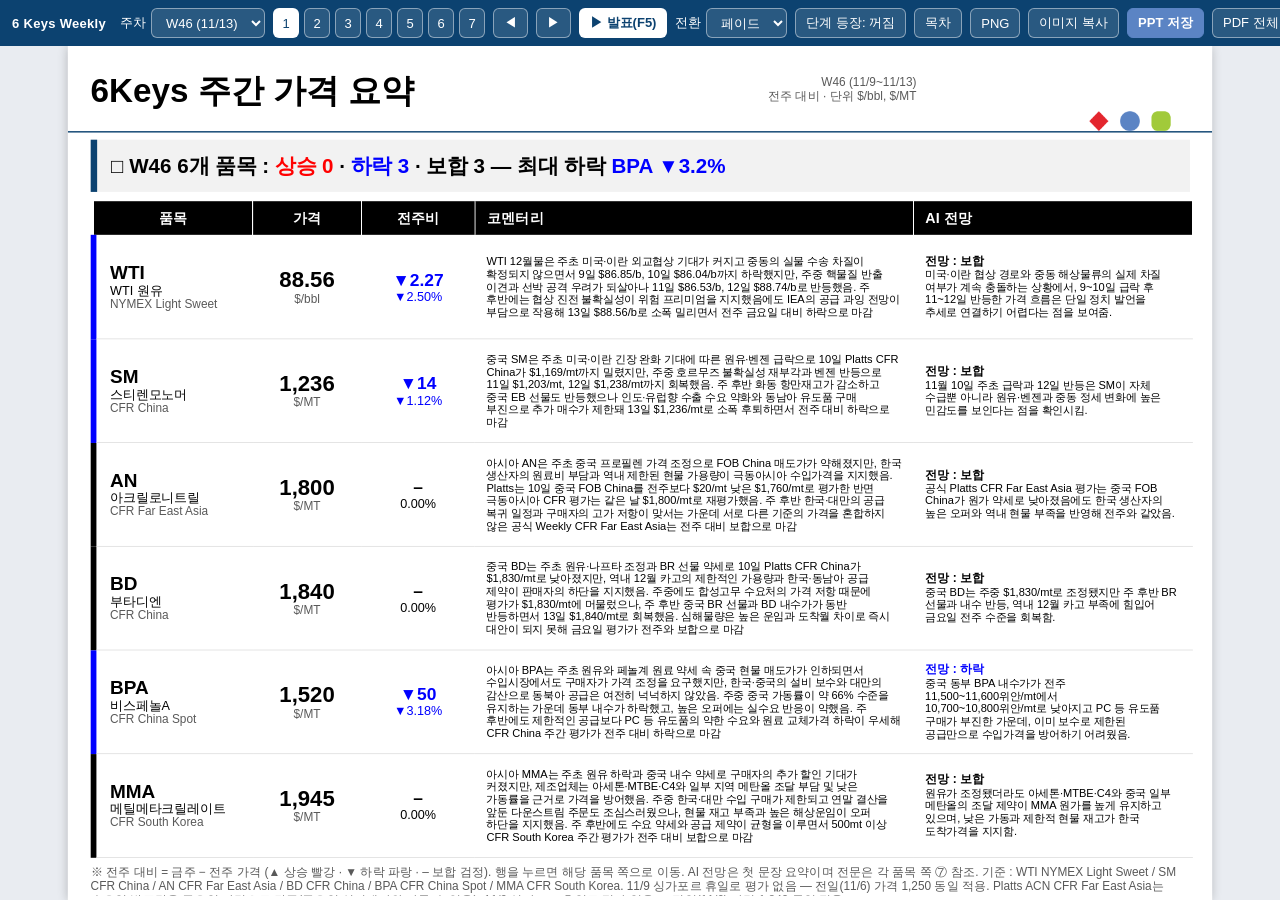
==== commit fba54dc5: "PDF 전체 저장 버튼 추가 (회사 용지, 한 파일) Co-Authored-By: Claude Sonnet 5.5 <noreply@anthropic.com> Claude-Sessi" ====
--- a/index.html
+++ b/index.html
@@ -102,6 +102,7 @@
   <button id="btnPng" title="현재 쪽 PNG 저장">PNG</button><!-- PNG 저장 -->
   <button id="btnCopy" title="현재 쪽 이미지 복사">이미지 복사</button><!-- 이미지 복사 -->
   <button id="btnPptx" class="pri2" title="PPT 저장">PPT 저장</button><!-- PPT 저장 -->
+  <button id="btnPdf" title="전체 쪽을 PDF 한 파일로 저장 (회사 용지 25.517×19.05cm)">PDF 전체 저장</button><!-- PDF 전체 저장 -->
   <span class="sp"></span><!-- 오른쪽 정렬용 빈칸 -->
   <span id="adminGrp" class="grp adm" hidden><!-- 관리자 전용 도구(잠금 해제 후 표시) -->
     <button id="btnEdit" title="문구 편집 (E)">✏ 편집(E)</button><!-- 인라인 편집 -->
@@ -1040,7 +1041,7 @@
   const body = new XMLSerializer().serializeToString(stage); // 유효한 XML 로 직렬화
   return '<div xmlns="http://www.w3.org/1999/xhtml" style="font-family:\'Malgun Gothic\',\'맑은 고딕\',\'Noto Sans CJK KR\',\'Noto Sans KR\',sans-serif"><style><![CDATA[' + css + ']]></style>' + body + '</div>'; // 결과
 }
-async function slideToPngBlob(slide, wpx, hpx) { // 쪽 → PNG Blob (기본 3060×2284)
+async function slideToPngBlob(slide, wpx, hpx, mime, quality) { // 쪽 → 이미지 Blob (기본 PNG 3060×2284, mime 으로 JPEG 선택 가능)
   try { // 실패하면 한글 안내
     const W = wpx || 3060, H = hpx || 2284; // 출력 크기
     const svg = '<svg xmlns="http://www.w3.org/2000/svg" width="1600" height="1194"><foreignObject x="0" y="0" width="1600" height="1194">' + slideToXhtml(slide) + '</foreignObject></svg>'; // SVG 포장
@@ -1051,7 +1052,7 @@
     const cv = document.createElement('canvas'); cv.width = W; cv.height = H; // 캔버스
     const cx = cv.getContext('2d'); cx.fillStyle = '#fff'; cx.fillRect(0, 0, W, H); // 흰 바탕
     cx.drawImage(img, 0, 0, W, H); // 그리기
-    return await new Promise((res, rej) => cv.toBlob(b => b ? res(b) : rej(new Error('이미지 변환에 실패했습니다')), 'image/png')); // Blob
+    return await new Promise((res, rej) => cv.toBlob(b => b ? res(b) : rej(new Error('이미지 변환에 실패했습니다')), mime || 'image/png', quality)); // Blob
   } catch (e) { // 오류
     console.error(e); // 기록
     throw new Error('이미지 변환에 실패했습니다. 브라우저를 최신 버전으로 사용해 주세요.'); // 한글 안내
@@ -1638,6 +1639,55 @@
       else await savePngs(scope, sel); // PNG 저장
     };
   });
+}
+// ───────────────────────── 7-2. PDF 전체 저장 (회사 용지, 한 파일) ─────────────────────────
+// 쪽을 2400×1791px 그림(JPEG)으로 찍어 PDF 한 페이지씩에 넣는다. 외부 라이브러리 없이 PDF 를 직접 조립한다.
+// 그림 방식이라 PDF 안의 글자는 선택·검색되지 않는다(편집이 필요하면 PPT 저장을 사용).
+function pdfBuild(pages, pw, ph) { // pages:[{bytes,w,h}] → PDF Uint8Array (pw/ph 는 pt)
+  const enc = new TextEncoder(), parts = [], offs = []; // 글자 변환기, 조각 목록, 개체별 시작 위치
+  let pos = 0; // 지금까지 쓴 바이트 수
+  const put = u8 => { parts.push(u8); pos += u8.length; }; // 바이트 추가
+  const txt = t => put(enc.encode(t)); // 글자 추가
+  const obj = (n, head, body) => { // 개체 1개 기록(body 가 있으면 stream 으로)
+    offs[n] = pos; txt(n + ' 0 obj\n' + head);
+    if (body) { txt('\nstream\n'); put(body); txt('\nendstream'); }
+    txt('\nendobj\n');
+  };
+  txt('%PDF-1.4\n%\u00e2\u00e3\u00cf\u00d3\n'); // 머리말
+  obj(1, '<< /Type /Catalog /Pages 2 0 R >>'); // 문서 루트
+  obj(2, '<< /Type /Pages /Count ' + pages.length + ' /Kids [' + pages.map((_, i) => (3 + i * 3) + ' 0 R').join(' ') + '] >>'); // 쪽 목록
+  pages.forEach((g, i) => {
+    const pg = 3 + i * 3, ct = pg + 1, im = pg + 2; // 쪽 / 내용 / 그림 개체 번호
+    obj(pg, '<< /Type /Page /Parent 2 0 R /MediaBox [0 0 ' + pw.toFixed(2) + ' ' + ph.toFixed(2) + '] /Resources << /XObject << /Im0 ' + im + ' 0 R >> >> /Contents ' + ct + ' 0 R >>');
+    const draw = enc.encode('q ' + pw.toFixed(2) + ' 0 0 ' + ph.toFixed(2) + ' 0 0 cm /Im0 Do Q'); // 그림을 쪽 전체에 맞춰 그림
+    obj(ct, '<< /Length ' + draw.length + ' >>', draw);
+    obj(im, '<< /Type /XObject /Subtype /Image /Width ' + g.w + ' /Height ' + g.h + ' /ColorSpace /DeviceRGB /BitsPerComponent 8 /Filter /DCTDecode /Length ' + g.bytes.length + ' >>', g.bytes);
+  });
+  const n = 3 + pages.length * 3, xr = pos; // 개체 수, xref 시작 위치
+  let x = 'xref\n0 ' + n + '\n0000000000 65535 f \n';
+  for (let k = 1; k < n; k++) x += String(offs[k]).padStart(10, '0') + ' 00000 n \n';
+  txt(x + 'trailer\n<< /Size ' + n + ' /Root 1 0 R >>\nstartxref\n' + xr + '\n%%EOF\n');
+  const out = new Uint8Array(pos); let o = 0; // 한 덩어리로 합치기
+  parts.forEach(u => { out.set(u, o); o += u.length; });
+  return out;
+}
+async function savePdfAll() { // 전체 쪽 → PDF 1개
+  const all = state.slides; // 전체 쪽
+  let stage = '준비'; // 실패 단계 안내용
+  try {
+    const pages = []; // 쪽별 JPEG
+    for (let i = 0; i < all.length; i++) {
+      stage = '쪽 그림 만들기 ' + (i + 1) + '/' + all.length;
+      toast('PDF 만드는 중 ' + (i + 1) + '/' + all.length + ' …', 4000);
+      const b = await slideToPngBlob(all[i], 2400, 1791, 'image/jpeg', 0.92); // 회사 용지 비율 JPEG
+      pages.push({ bytes: new Uint8Array(await b.arrayBuffer()), w: 2400, h: 1791 });
+    }
+    stage = 'PDF 조립';
+    const pdf = pdfBuild(pages, PAGE_W * 72, PAGE_H * 72); // 1in = 72pt
+    stage = '다운로드';
+    downloadBlob(new Blob([pdf], { type: 'application/pdf' }), pptxFileName('all', all.map((s, i) => i + 1)).replace(/\.pptx$/, '.pdf'));
+    toast('PDF를 저장했습니다 (' + all.length + '쪽)');
+  } catch (e) { toast('PDF 저장 중 [' + stage + '] 단계에서 실패했습니다 : ' + (e.message || '알 수 없는 오류'), 6000); } // 한글 오류
 }
 async function savePngs(scope, sel) { // PNG 저장(현재/선택/전체)
   const nos = scope === 'current' ? [state.cur + 1] : (scope === 'all' ? state.slides.map((s, i) => i + 1) : sel.slice().sort((a, b) => a - b)); // 대상 쪽
@@ -1828,6 +1878,7 @@
   $('btnPng').onclick = () => exportDialog('png'); // PNG
   $('btnCopy').onclick = copyImage; // 이미지 복사
   $('btnPptx').onclick = () => exportDialog('pptx'); // PPT
+  $('btnPdf').onclick = savePdfAll; // PDF 전체 저장
   $('weekSel').onchange = e => { state.stepNo = 0; loadWeek(e.target.value, false); }; // 주차 변경
   $('btnAdmin').onclick = adminClick; // 관리자
   $('btnEdit').onclick = toggleEdit; // 편집
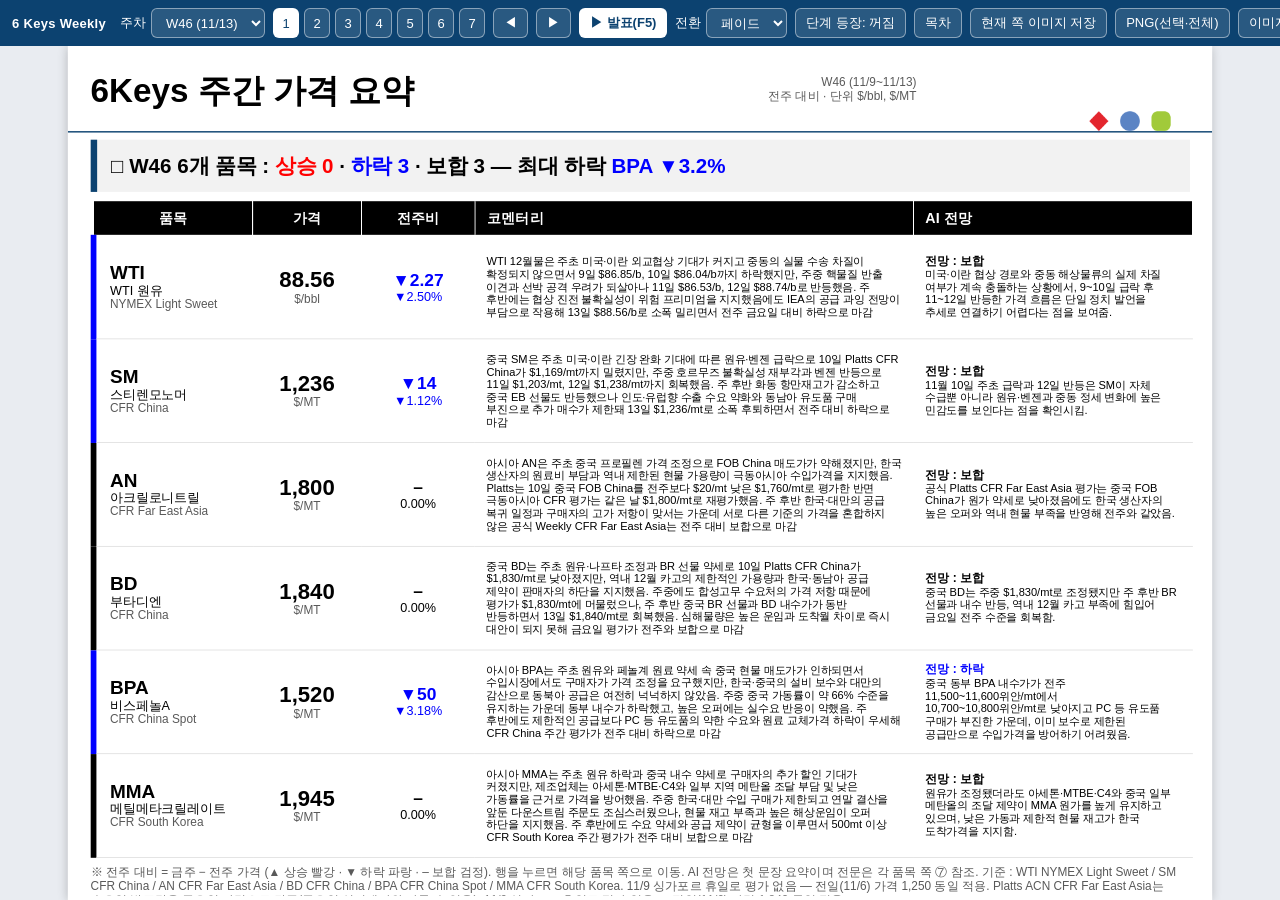
==== commit 4aeb8204: "현재 쪽 이미지 즉시 저장 버튼 추가 Co-Authored-By: Claude Sonnet 5.5 <noreply@anthropic.com> Claude-Session: https" ====
--- a/index.html
+++ b/index.html
@@ -99,7 +99,8 @@
   <label class="grp">전환 <select id="transSel"><option value="fade">페이드</option><option value="push">밀기</option><option value="zoom">확대</option><option value="none">없음</option></select></label><!-- 전환 효과 -->
   <button id="btnStep" title="단계 등장 (S)">단계 등장: 꺼짐</button><!-- 단계 등장 토글 -->
   <button id="btnOv" title="목차 (O)">목차</button><!-- 목차 -->
-  <button id="btnPng" title="현재 쪽 PNG 저장">PNG</button><!-- PNG 저장 -->
+  <button id="btnImgNow" title="지금 보고 있는 쪽을 PNG 이미지로 바로 저장">현재 쪽 이미지 저장</button><!-- 현재 쪽 이미지 즉시 저장 -->
+  <button id="btnPng" title="현재 쪽 / 선택 쪽 / 전체 PNG 저장">PNG(선택·전체)</button><!-- PNG 저장 대화상자 -->
   <button id="btnCopy" title="현재 쪽 이미지 복사">이미지 복사</button><!-- 이미지 복사 -->
   <button id="btnPptx" class="pri2" title="PPT 저장">PPT 저장</button><!-- PPT 저장 -->
   <button id="btnPdf" title="전체 쪽을 PDF 한 파일로 저장 (회사 용지 25.517×19.05cm)">PDF 전체 저장</button><!-- PDF 전체 저장 -->
@@ -1875,6 +1876,7 @@
   $('transSel').onchange = e => { state.trans = e.target.value; }; // 전환 효과
   $('btnStep').onclick = toggleStep; // 단계 등장
   $('btnOv').onclick = toggleOverview; // 목차
+  $('btnImgNow').onclick = () => savePngs('current', []); // 현재 쪽 이미지 즉시 저장
   $('btnPng').onclick = () => exportDialog('png'); // PNG
   $('btnCopy').onclick = copyImage; // 이미지 복사
   $('btnPptx').onclick = () => exportDialog('pptx'); // PPT
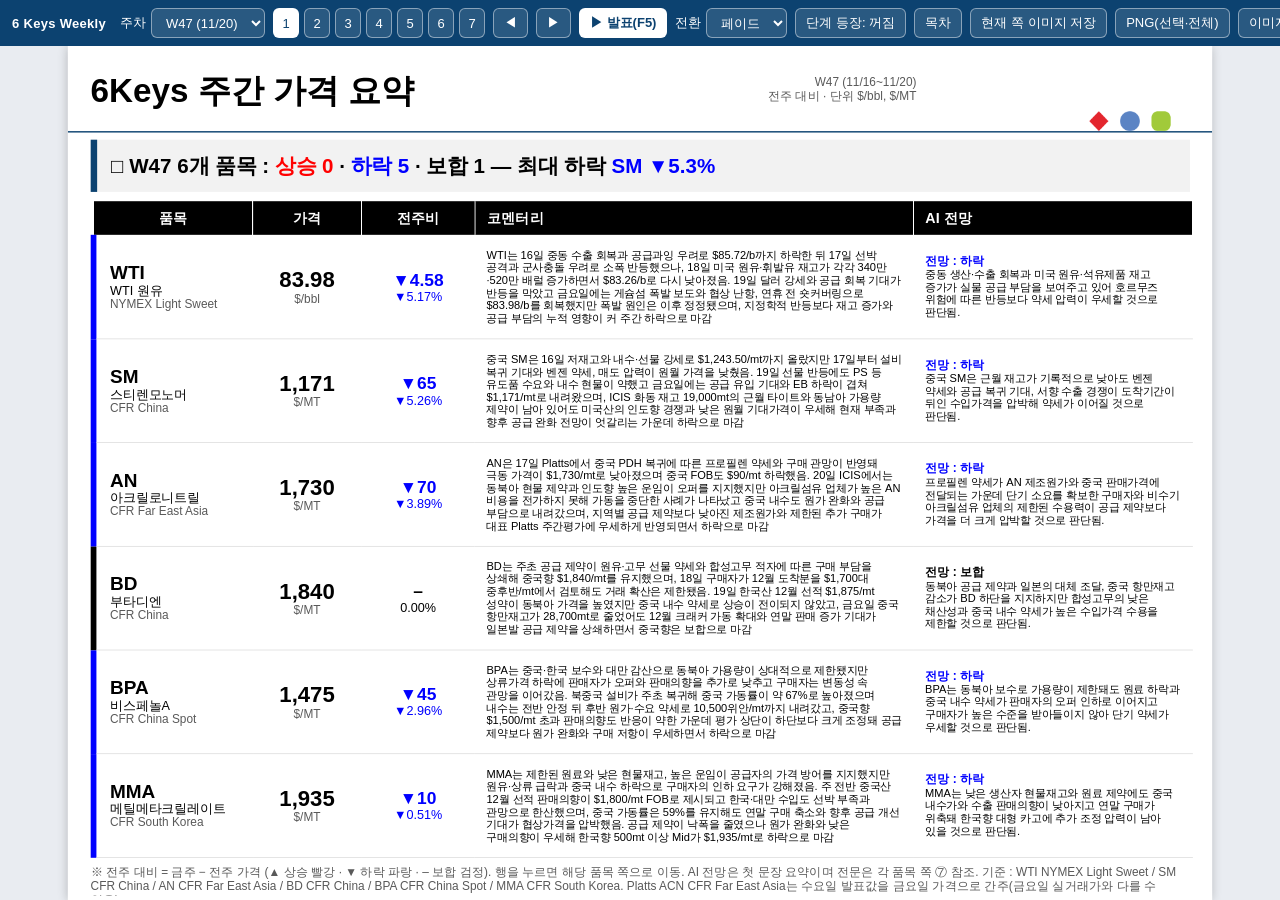
==== commit daef9e97: "W47(2026-11-20) 주차 자료 추가 — LAM 위클리 W47 기준, 검증 주차 등록, 테스트 W47 기준 갱신 Co-Authored-By: Claude Opus 5.5 <" ====
--- a/index.html
+++ b/index.html
@@ -145,7 +145,7 @@
 var PptxGenJS=function(){"use strict";function T(e){return e&&"object"==typeof e&&"default"in e?e:{default:e}}var D=T(JSZip),y=function(){return(y=Object.assign||function(e){for(var t,a=1,A=arguments.length;a<A;a++)for(var o in t=arguments[a])Object.prototype.hasOwnProperty.call(t,o)&&(e[o]=t[o]);return e}).apply(this,arguments)};function p(e,r,l,c){return new(l=l||Promise)(function(a,t){function A(e){try{n(c.next(e))}catch(e){t(e)}}function o(e){try{n(c.throw(e))}catch(e){t(e)}}function n(e){var t;e.done?a(e.value):((t=e.value)instanceof l?t:new l(function(e){e(t)})).then(A,o)}n((c=c.apply(e,r||[])).next())})}function d(A,o){var n,r,l,c={label:0,sent:function(){if(1&l[0])throw l[1];return l[1]},trys:[],ops:[]},i={next:e(0),throw:e(1),return:e(2)};return"function"==typeof Symbol&&(i[Symbol.iterator]=function(){return this}),i;function e(a){return function(e){var t=[a,e];if(n)throw new TypeError("Generator is already executing.");for(;c=i&&t[i=0]?0:c;)try{if(n=1,r&&(l=2&t[0]?r.return:t[0]?r.throw||((l=r.return)&&l.call(r),0):r.next)&&!(l=l.call(r,t[1])).done)return l;switch(r=0,(t=l?[2&t[0],l.value]:t)[0]){case 0:case 1:l=t;break;case 4:return c.label++,{value:t[1],done:!1};case 5:c.label++,r=t[1],t=[0];continue;case 7:t=c.ops.pop(),c.trys.pop();continue;default:if(!(l=0<(l=c.trys).length&&l[l.length-1])&&(6===t[0]||2===t[0])){c=0;continue}if(3===t[0]&&(!l||t[1]>l[0]&&t[1]<l[3]))c.label=t[1];else if(6===t[0]&&c.label<l[1])c.label=l[1],l=t;else{if(!(l&&c.label<l[2])){l[2]&&c.ops.pop(),c.trys.pop();continue}c.label=l[2],c.ops.push(t)}}t=o.call(A,c)}catch(e){t=[6,e],r=0}finally{n=l=0}if(5&t[0])throw t[1];return{value:t[0]?t[1]:void 0,done:!0}}}}function Q(e,t,a){if(a||2===arguments.length)for(var A,o=0,n=t.length;o<n;o++)!A&&o in t||((A=A||Array.prototype.slice.call(t,0,o))[o]=t[o]);return e.concat(A||Array.prototype.slice.call(t))}var r,l,S,E,G,A,j,Y,c,v,X,n,N,o,f,e,F=914400,x=12700,u="\r\n",H=2147483649,W=/^[0-9a-fA-F]{6}$/,V=1.67,q=27,J="solid",K="666666",Z=1,_=[.05,.1,.05,.1],$="363636",ee=1,C={color:"888888",style:"solid",size:1,cap:"flat"},w="000000",P=12,te=18,i="LAYOUT_16x9",ae="DEFAULT",Ae="333333",s={type:"outer",blur:3,offset:23e3/12700,angle:90,color:"000000",opacity:.35,rotateWithShape:!0},oe=[.5,.5,.5,.5],ne={type:"outer",blur:8,offset:4,angle:270,color:"000000",opacity:.75},re={size:8,color:"FFFFFF",opacity:.75},L="2094734552",le="2094734553",ce="2094734554",ie="2094734555",se="2094734556",pe="ABCDEFGHIJKLMNOPQRSTUVWXYZ".split(""),de=["C0504D","4F81BD","9BBB59","8064A2","4BACC6","F79646","628FC6","C86360","C0504D","4F81BD","9BBB59","8064A2","4BACC6","F79646","628FC6","C86360"],fe=["5DA5DA","FAA43A","60BD68","F17CB0","B2912F","B276B2","DECF3F","F15854","A7A7A7","5DA5DA","FAA43A","60BD68","F17CB0","B2912F","B276B2","DECF3F","F15854","A7A7A7"],ue=((e=r=r||{}).left="left",e.center="center",e.right="right",e.justify="justify",(e=l=l||{}).b="b",e.ctr="ctr",e.t="t","{F7021451-1387-4CA6-816F-3879F97B5CBC}"),h=((e=S=S||{}).arraybuffer="arraybuffer",e.base64="base64",e.binarystring="binarystring",e.blob="blob",e.nodebuffer="nodebuffer",e.uint8array="uint8array",(e=E=E||{}).area="area",e.bar="bar",e.bar3d="bar3D",e.bubble="bubble",e.bubble3d="bubble3D",e.doughnut="doughnut",e.line="line",e.pie="pie",e.radar="radar",e.scatter="scatter",(e=G=G||{}).accentBorderCallout1="accentBorderCallout1",e.accentBorderCallout2="accentBorderCallout2",e.accentBorderCallout3="accentBorderCallout3",e.accentCallout1="accentCallout1",e.accentCallout2="accentCallout2",e.accentCallout3="accentCallout3",e.actionButtonBackPrevious="actionButtonBackPrevious",e.actionButtonBeginning="actionButtonBeginning",e.actionButtonBlank="actionButtonBlank",e.actionButtonDocument="actionButtonDocument",e.actionButtonEnd="actionButtonEnd",e.actionButtonForwardNext="actionButtonForwardNext",e.actionButtonHelp="actionButtonHelp",e.actionButtonHome="actionButtonHome",e.actionButtonInformation="actionButtonInformation",e.actionButtonMovie="actionButtonMovie",e.actionButtonReturn="actionButtonReturn",e.actionButtonSound="actionButtonSound",e.arc="arc",e.bentArrow="bentArrow",e.bentUpArrow="bentUpArrow",e.bevel="bevel",e.blockArc="blockArc",e.borderCallout1="borderCallout1",e.borderCallout2="borderCallout2",e.borderCallout3="borderCallout3",e.bracePair="bracePair",e.bracketPair="bracketPair",e.callout1="callout1",e.callout2="callout2",e.callout3="callout3",e.can="can",e.chartPlus="chartPlus",e.chartStar="chartStar",e.chartX="chartX",e.chevron="chevron",e.chord="chord",e.circularArrow="circularArrow",e.cloud="cloud",e.cloudCallout="cloudCallout",e.corner="corner",e.cornerTabs="cornerTabs",e.cube="cube",e.curvedDownArrow="curvedDownArrow",e.curvedLeftArrow="curvedLeftArrow",e.curvedRightArrow="curvedRightArrow",e.curvedUpArrow="curvedUpArrow",e.custGeom="custGeom",e.decagon="decagon",e.diagStripe="diagStripe",e.diamond="diamond",e.dodecagon="dodecagon",e.donut="donut",e.doubleWave="doubleWave",e.downArrow="downArrow",e.downArrowCallout="downArrowCallout",e.ellipse="ellipse",e.ellipseRibbon="ellipseRibbon",e.ellipseRibbon2="ellipseRibbon2",e.flowChartAlternateProcess="flowChartAlternateProcess",e.flowChartCollate="flowChartCollate",e.flowChartConnector="flowChartConnector",e.flowChartDecision="flowChartDecision",e.flowChartDelay="flowChartDelay",e.flowChartDisplay="flowChartDisplay",e.flowChartDocument="flowChartDocument",e.flowChartExtract="flowChartExtract",e.flowChartInputOutput="flowChartInputOutput",e.flowChartInternalStorage="flowChartInternalStorage",e.flowChartMagneticDisk="flowChartMagneticDisk",e.flowChartMagneticDrum="flowChartMagneticDrum",e.flowChartMagneticTape="flowChartMagneticTape",e.flowChartManualInput="flowChartManualInput",e.flowChartManualOperation="flowChartManualOperation",e.flowChartMerge="flowChartMerge",e.flowChartMultidocument="flowChartMultidocument",e.flowChartOfflineStorage="flowChartOfflineStorage",e.flowChartOffpageConnector="flowChartOffpageConnector",e.flowChartOnlineStorage="flowChartOnlineStorage",e.flowChartOr="flowChartOr",e.flowChartPredefinedProcess="flowChartPredefinedProcess",e.flowChartPreparation="flowChartPreparation",e.flowChartProcess="flowChartProcess",e.flowChartPunchedCard="flowChartPunchedCard",e.flowChartPunchedTape="flowChartPunchedTape",e.flowChartSort="flowChartSort",e.flowChartSummingJunction="flowChartSummingJunction",e.flowChartTerminator="flowChartTerminator",e.folderCorner="folderCorner",e.frame="frame",e.funnel="funnel",e.gear6="gear6",e.gear9="gear9",e.halfFrame="halfFrame",e.heart="heart",e.heptagon="heptagon",e.hexagon="hexagon",e.homePlate="homePlate",e.horizontalScroll="horizontalScroll",e.irregularSeal1="irregularSeal1",e.irregularSeal2="irregularSeal2",e.leftArrow="leftArrow",e.leftArrowCallout="leftArrowCallout",e.leftBrace="leftBrace",e.leftBracket="leftBracket",e.leftCircularArrow="leftCircularArrow",e.leftRightArrow="leftRightArrow",e.leftRightArrowCallout="leftRightArrowCallout",e.leftRightCircularArrow="leftRightCircularArrow",e.leftRightRibbon="leftRightRibbon",e.leftRightUpArrow="leftRightUpArrow",e.leftUpArrow="leftUpArrow",e.lightningBolt="lightningBolt",e.line="line",e.lineInv="lineInv",e.mathDivide="mathDivide",e.mathEqual="mathEqual",e.mathMinus="mathMinus",e.mathMultiply="mathMultiply",e.mathNotEqual="mathNotEqual",e.mathPlus="mathPlus",e.moon="moon",e.noSmoking="noSmoking",e.nonIsoscelesTrapezoid="nonIsoscelesTrapezoid",e.notchedRightArrow="notchedRightArrow",e.octagon="octagon",e.parallelogram="parallelogram",e.pentagon="pentagon",e.pie="pie",e.pieWedge="pieWedge",e.plaque="plaque",e.plaqueTabs="plaqueTabs",e.plus="plus",e.quadArrow="quadArrow",e.quadArrowCallout="quadArrowCallout",e.rect="rect",e.ribbon="ribbon",e.ribbon2="ribbon2",e.rightArrow="rightArrow",e.rightArrowCallout="rightArrowCallout",e.rightBrace="rightBrace",e.rightBracket="rightBracket",e.round1Rect="round1Rect",e.round2DiagRect="round2DiagRect",e.round2SameRect="round2SameRect",e.roundRect="roundRect",e.rtTriangle="rtTriangle",e.smileyFace="smileyFace",e.snip1Rect="snip1Rect",e.snip2DiagRect="snip2DiagRect",e.snip2SameRect="snip2SameRect",e.snipRoundRect="snipRoundRect",e.squareTabs="squareTabs",e.star10="star10",e.star12="star12",e.star16="star16",e.star24="star24",e.star32="star32",e.star4="star4",e.star5="star5",e.star6="star6",e.star7="star7",e.star8="star8",e.stripedRightArrow="stripedRightArrow",e.sun="sun",e.swooshArrow="swooshArrow",e.teardrop="teardrop",e.trapezoid="trapezoid",e.triangle="triangle",e.upArrow="upArrow",e.upArrowCallout="upArrowCallout",e.upDownArrow="upDownArrow",e.upDownArrowCallout="upDownArrowCallout",e.uturnArrow="uturnArrow",e.verticalScroll="verticalScroll",e.wave="wave",e.wedgeEllipseCallout="wedgeEllipseCallout",e.wedgeRectCallout="wedgeRectCallout",e.wedgeRoundRectCallout="wedgeRoundRectCallout",(e=A=A||{}).text1="tx1",e.text2="tx2",e.background1="bg1",e.background2="bg2",e.accent1="accent1",e.accent2="accent2",e.accent3="accent3",e.accent4="accent4",e.accent5="accent5",e.accent6="accent6",(e=j=j||{}).left="left",e.center="center",e.right="right",e.justify="justify",(e=Y=Y||{}).top="top",e.middle="middle",e.bottom="bottom",(e=c=c||{}).ACTION_BUTTON_BACK_OR_PREVIOUS="actionButtonBackPrevious",e.ACTION_BUTTON_BEGINNING="actionButtonBeginning",e.ACTION_BUTTON_CUSTOM="actionButtonBlank",e.ACTION_BUTTON_DOCUMENT="actionButtonDocument",e.ACTION_BUTTON_END="actionButtonEnd",e.ACTION_BUTTON_FORWARD_OR_NEXT="actionButtonForwardNext",e.ACTION_BUTTON_HELP="actionButtonHelp",e.ACTION_BUTTON_HOME="actionButtonHome",e.ACTION_BUTTON_INFORMATION="actionButtonInformation",e.ACTION_BUTTON_MOVIE="actionButtonMovie",e.ACTION_BUTTON_RETURN="actionButtonReturn",e.ACTION_BUTTON_SOUND="actionButtonSound",e.ARC="arc",e.BALLOON="wedgeRoundRectCallout",e.BENT_ARROW="bentArrow",e.BENT_UP_ARROW="bentUpArrow",e.BEVEL="bevel",e.BLOCK_ARC="blockArc",e.CAN="can",e.CHART_PLUS="chartPlus",e.CHART_STAR="chartStar",e.CHART_X="chartX",e.CHEVRON="chevron",e.CHORD="chord",e.CIRCULAR_ARROW="circularArrow",e.CLOUD="cloud",e.CLOUD_CALLOUT="cloudCallout",e.CORNER="corner",e.CORNER_TABS="cornerTabs",e.CROSS="plus",e.CUBE="cube",e.CURVED_DOWN_ARROW="curvedDownArrow",e.CURVED_DOWN_RIBBON="ellipseRibbon",e.CURVED_LEFT_ARROW="curvedLeftArrow",e.CURVED_RIGHT_ARROW="curvedRightArrow",e.CURVED_UP_ARROW="curvedUpArrow",e.CURVED_UP_RIBBON="ellipseRibbon2",e.CUSTOM_GEOMETRY="custGeom",e.DECAGON="decagon",e.DIAGONAL_STRIPE="diagStripe",e.DIAMOND="diamond",e.DODECAGON="dodecagon",e.DONUT="donut",e.DOUBLE_BRACE="bracePair",e.DOUBLE_BRACKET="bracketPair",e.DOUBLE_WAVE="doubleWave",e.DOWN_ARROW="downArrow",e.DOWN_ARROW_CALLOUT="downArrowCallout",e.DOWN_RIBBON="ribbon",e.EXPLOSION1="irregularSeal1",e.EXPLOSION2="irregularSeal2",e.FLOWCHART_ALTERNATE_PROCESS="flowChartAlternateProcess",e.FLOWCHART_CARD="flowChartPunchedCard",e.FLOWCHART_COLLATE="flowChartCollate",e.FLOWCHART_CONNECTOR="flowChartConnector",e.FLOWCHART_DATA="flowChartInputOutput",e.FLOWCHART_DECISION="flowChartDecision",e.FLOWCHART_DELAY="flowChartDelay",e.FLOWCHART_DIRECT_ACCESS_STORAGE="flowChartMagneticDrum",e.FLOWCHART_DISPLAY="flowChartDisplay",e.FLOWCHART_DOCUMENT="flowChartDocument",e.FLOWCHART_EXTRACT="flowChartExtract",e.FLOWCHART_INTERNAL_STORAGE="flowChartInternalStorage",e.FLOWCHART_MAGNETIC_DISK="flowChartMagneticDisk",e.FLOWCHART_MANUAL_INPUT="flowChartManualInput",e.FLOWCHART_MANUAL_OPERATION="flowChartManualOperation",e.FLOWCHART_MERGE="flowChartMerge",e.FLOWCHART_MULTIDOCUMENT="flowChartMultidocument",e.FLOWCHART_OFFLINE_STORAGE="flowChartOfflineStorage",e.FLOWCHART_OFFPAGE_CONNECTOR="flowChartOffpageConnector",e.FLOWCHART_OR="flowChartOr",e.FLOWCHART_PREDEFINED_PROCESS="flowChartPredefinedProcess",e.FLOWCHART_PREPARATION="flowChartPreparation",e.FLOWCHART_PROCESS="flowChartProcess",e.FLOWCHART_PUNCHED_TAPE="flowChartPunchedTape",e.FLOWCHART_SEQUENTIAL_ACCESS_STORAGE="flowChartMagneticTape",e.FLOWCHART_SORT="flowChartSort",e.FLOWCHART_STORED_DATA="flowChartOnlineStorage",e.FLOWCHART_SUMMING_JUNCTION="flowChartSummingJunction",e.FLOWCHART_TERMINATOR="flowChartTerminator",e.FOLDED_CORNER="folderCorner",e.FRAME="frame",e.FUNNEL="funnel",e.GEAR_6="gear6",e.GEAR_9="gear9",e.HALF_FRAME="halfFrame",e.HEART="heart",e.HEPTAGON="heptagon",e.HEXAGON="hexagon",e.HORIZONTAL_SCROLL="horizontalScroll",e.ISOSCELES_TRIANGLE="triangle",e.LEFT_ARROW="leftArrow",e.LEFT_ARROW_CALLOUT="leftArrowCallout",e.LEFT_BRACE="leftBrace",e.LEFT_BRACKET="leftBracket",e.LEFT_CIRCULAR_ARROW="leftCircularArrow",e.LEFT_RIGHT_ARROW="leftRightArrow",e.LEFT_RIGHT_ARROW_CALLOUT="leftRightArrowCallout",e.LEFT_RIGHT_CIRCULAR_ARROW="leftRightCircularArrow",e.LEFT_RIGHT_RIBBON="leftRightRibbon",e.LEFT_RIGHT_UP_ARROW="leftRightUpArrow",e.LEFT_UP_ARROW="leftUpArrow",e.LIGHTNING_BOLT="lightningBolt",e.LINE_CALLOUT_1="borderCallout1",e.LINE_CALLOUT_1_ACCENT_BAR="accentCallout1",e.LINE_CALLOUT_1_BORDER_AND_ACCENT_BAR="accentBorderCallout1",e.LINE_CALLOUT_1_NO_BORDER="callout1",e.LINE_CALLOUT_2="borderCallout2",e.LINE_CALLOUT_2_ACCENT_BAR="accentCallout2",e.LINE_CALLOUT_2_BORDER_AND_ACCENT_BAR="accentBorderCallout2",e.LINE_CALLOUT_2_NO_BORDER="callout2",e.LINE_CALLOUT_3="borderCallout3",e.LINE_CALLOUT_3_ACCENT_BAR="accentCallout3",e.LINE_CALLOUT_3_BORDER_AND_ACCENT_BAR="accentBorderCallout3",e.LINE_CALLOUT_3_NO_BORDER="callout3",e.LINE_CALLOUT_4="borderCallout3",e.LINE_CALLOUT_4_ACCENT_BAR="accentCallout3",e.LINE_CALLOUT_4_BORDER_AND_ACCENT_BAR="accentBorderCallout3",e.LINE_CALLOUT_4_NO_BORDER="callout3",e.LINE="line",e.LINE_INVERSE="lineInv",e.MATH_DIVIDE="mathDivide",e.MATH_EQUAL="mathEqual",e.MATH_MINUS="mathMinus",e.MATH_MULTIPLY="mathMultiply",e.MATH_NOT_EQUAL="mathNotEqual",e.MATH_PLUS="mathPlus",e.MOON="moon",e.NON_ISOSCELES_TRAPEZOID="nonIsoscelesTrapezoid",e.NOTCHED_RIGHT_ARROW="notchedRightArrow",e.NO_SYMBOL="noSmoking",e.OCTAGON="octagon",e.OVAL="ellipse",e.OVAL_CALLOUT="wedgeEllipseCallout",e.PARALLELOGRAM="parallelogram",e.PENTAGON="homePlate",e.PIE="pie",e.PIE_WEDGE="pieWedge",e.PLAQUE="plaque",e.PLAQUE_TABS="plaqueTabs",e.QUAD_ARROW="quadArrow",e.QUAD_ARROW_CALLOUT="quadArrowCallout",e.RECTANGLE="rect",e.RECTANGULAR_CALLOUT="wedgeRectCallout",e.REGULAR_PENTAGON="pentagon",e.RIGHT_ARROW="rightArrow",e.RIGHT_ARROW_CALLOUT="rightArrowCallout",e.RIGHT_BRACE="rightBrace",e.RIGHT_BRACKET="rightBracket",e.RIGHT_TRIANGLE="rtTriangle",e.ROUNDED_RECTANGLE="roundRect",e.ROUNDED_RECTANGULAR_CALLOUT="wedgeRoundRectCallout",e.ROUND_1_RECTANGLE="round1Rect",e.ROUND_2_DIAG_RECTANGLE="round2DiagRect",e.ROUND_2_SAME_RECTANGLE="round2SameRect",e.SMILEY_FACE="smileyFace",e.SNIP_1_RECTANGLE="snip1Rect",e.SNIP_2_DIAG_RECTANGLE="snip2DiagRect",e.SNIP_2_SAME_RECTANGLE="snip2SameRect",e.SNIP_ROUND_RECTANGLE="snipRoundRect",e.SQUARE_TABS="squareTabs",e.STAR_10_POINT="star10",e.STAR_12_POINT="star12",e.STAR_16_POINT="star16",e.STAR_24_POINT="star24",e.STAR_32_POINT="star32",e.STAR_4_POINT="star4",e.STAR_5_POINT="star5",e.STAR_6_POINT="star6",e.STAR_7_POINT="star7",e.STAR_8_POINT="star8",e.STRIPED_RIGHT_ARROW="stripedRightArrow",e.SUN="sun",e.SWOOSH_ARROW="swooshArrow",e.TEAR="teardrop",e.TRAPEZOID="trapezoid",e.UP_ARROW="upArrow",e.UP_ARROW_CALLOUT="upArrowCallout",e.UP_DOWN_ARROW="upDownArrow",e.UP_DOWN_ARROW_CALLOUT="upDownArrowCallout",e.UP_RIBBON="ribbon2",e.U_TURN_ARROW="uturnArrow",e.VERTICAL_SCROLL="verticalScroll",e.WAVE="wave",(e=v=v||{}).AREA="area",e.BAR="bar",e.BAR3D="bar3D",e.BUBBLE="bubble",e.BUBBLE3D="bubble3D",e.DOUGHNUT="doughnut",e.LINE="line",e.PIE="pie",e.RADAR="radar",e.SCATTER="scatter",(e=X=X||{}).TEXT1="tx1",e.TEXT2="tx2",e.BACKGROUND1="bg1",e.BACKGROUND2="bg2",e.ACCENT1="accent1",e.ACCENT2="accent2",e.ACCENT3="accent3",e.ACCENT4="accent4",e.ACCENT5="accent5",e.ACCENT6="accent6",(e=n=n||{}).chart="chart",e.image="image",e.line="line",e.rect="rect",e.text="text",e.placeholder="placeholder",(e=N=N||{}).chart="chart",e.hyperlink="hyperlink",e.image="image",e.media="media",e.online="online",e.placeholder="placeholder",e.table="table",e.tablecell="tablecell",e.text="text",e.notes="notes",(e=o=o||{}).title="title",e.body="body",e.image="pic",e.chart="chart",e.table="tbl",e.media="media",(e=f=f||{}).DEFAULT="&#x2022;",e.CHECK="&#x2713;",e.STAR="&#x2605;",e.TRIANGLE="&#x25B6;","[data-uri]");function R(e,t,a){return"number"==typeof(e="string"!=typeof e||isNaN(Number(e))?e:Number(e))&&e<100?M(e):"number"==typeof e&&100<=e?e:"string"==typeof e&&e.includes("%")?(!t||"X"!==t)&&t&&"Y"===t?Math.round(parseFloat(e)/100*a.height):Math.round(parseFloat(e)/100*a.width):0}function he(e){return e.replace(/[xy]/g,function(e){var t=16*Math.random()|0;return("x"===e?t:3&t|8).toString(16)})}function I(e){return void 0===e||null==e?"":e.toString().replace(/&/g,"&amp;").replace(/</g,"&lt;").replace(/>/g,"&gt;").replace(/"/g,"&quot;").replace(/'/g,"&apos;")}function M(e){return"number"==typeof e&&100<e?e:("string"==typeof e&&(e=Number(e.replace(/in*/gi,""))),Math.round(F*e))}function O(e){e=Number(e)||0;return isNaN(e)?0:Math.round(e*x)}function k(e){return e=e||0,Math.round(6e4*(360<e?e-360:e))}function ge(e){e=e.toString(16);return 1===e.length?"0"+e:e}function me(e,t,a){return(ge(e)+ge(t)+ge(a)).toUpperCase()}function z(e,t){var e=(e||"").replace("#",""),a=(W.test(e)||e===A.background1||e===A.background2||e===A.text1||e===A.text2||e===A.accent1||e===A.accent2||e===A.accent3||e===A.accent4||e===A.accent5||e===A.accent6||(console.warn('"'.concat(e,'" is not a valid scheme color or hex RGB! "').concat(w,"\" used instead. Only provide 6-digit RGB or 'pptx.SchemeColor' values!")),e=w),W.test(e)?"srgbClr":"schemeClr"),e='val="'+(W.test(e)?e.toUpperCase():e)+'"';return t?"<a:".concat(a," ").concat(e,">").concat(t,"</a:").concat(a,">"):"<a:".concat(a," ").concat(e,"/>")}function U(e){var t="solid",a="",A="",o="";return e&&("string"==typeof e?a=e:(e.type&&(t=e.type),e.color&&(a=e.color),e.alpha&&(A+='<a:alpha val="'.concat(Math.round(1e3*(100-e.alpha)),'"/>')),e.transparency&&(A+='<a:alpha val="'.concat(Math.round(1e3*(100-e.transparency)),'"/>'))),o+="solid"===t?"<a:solidFill>".concat(z(a,A),"</a:solidFill>"):""),o}function g(e){return e._rels.length+e._relsChart.length+e._relsMedia.length+1}function be(e){if(e&&"object"==typeof e)return"outer"!==e.type&&"inner"!==e.type&&"none"!==e.type&&(console.warn("Warning: shadow.type options are `outer`, `inner` or `none`."),e.type="outer"),e.angle&&((isNaN(Number(e.angle))||e.angle<0||359<e.angle)&&(console.warn("Warning: shadow.angle can only be 0-359"),e.angle=270),e.angle=Math.round(Number(e.angle))),e.opacity&&((isNaN(Number(e.opacity))||e.opacity<0||1<e.opacity)&&(console.warn("Warning: shadow.opacity can only be 0-1"),e.opacity=.75),e.opacity=Number(e.opacity)),e.color&&e.color.startsWith("#")&&(console.warn('Warning: shadow.color should not include hash (#) character, , e.g. "FF0000"'),e.color=e.color.replace("#","")),e}function ye(e,f,t,a){void 0===e&&(e=[]);var A,o=oe,s=+F,p=0,n=0,u=[],r=R((f=void 0===f?{}:f).x,"X",t),l=R(f.y,"Y",t),c=R(f.w,"X",t),i=R(f.h,"Y",t),d=c;function h(){var e=0;0===u.length&&(e=l||M(o[0])),0<u.length&&(e=M(f.autoPageSlideStartY||f.newSlideStartY||o[0])),s=(i||t.height)-e-M(o[2]),1<u.length&&("number"==typeof f.autoPageSlideStartY?s=(i||t.height)-M(f.autoPageSlideStartY+o[2]):"number"==typeof f.newSlideStartY?s=(i||t.height)-M(f.newSlideStartY+o[2]):l&&(s=(i||t.height)-M((l/F<o[0]?l/F:o[0])+o[2]))<i&&(s=i))}if(f.verbose&&(console.log("[[VERBOSE MODE]]"),console.log("|-- TABLE PROPS --------------------------------------------------------|"),console.log("| presLayout.width ................................ = ".concat((t.width/F).toFixed(1))),console.log("| presLayout.height ............................... = ".concat((t.height/F).toFixed(1))),console.log("| tableProps.x .................................... = ".concat("number"==typeof f.x?(f.x/F).toFixed(1):f.x)),console.log("| tableProps.y .................................... = ".concat("number"==typeof f.y?(f.y/F).toFixed(1):f.y)),console.log("| tableProps.w .................................... = ".concat("number"==typeof f.w?(f.w/F).toFixed(1):f.w)),console.log("| tableProps.h .................................... = ".concat("number"==typeof f.h?(f.h/F).toFixed(1):f.h)),console.log("| tableProps.slideMargin .......................... = ".concat(f.slideMargin?String(f.slideMargin):"")),console.log("| tableProps.margin ............................... = ".concat(String(f.margin))),console.log("| tableProps.colW ................................. = ".concat(String(f.colW))),console.log("| tableProps.autoPageSlideStartY .................. = ".concat(f.autoPageSlideStartY)),console.log("| tableProps.autoPageCharWeight ................... = ".concat(f.autoPageCharWeight)),console.log("|-- CALCULATIONS -------------------------------------------------------|"),console.log("| tablePropX ...................................... = ".concat(r/F)),console.log("| tablePropY ...................................... = ".concat(l/F)),console.log("| tablePropW ...................................... = ".concat(c/F)),console.log("| tablePropH ...................................... = ".concat(i/F)),console.log("| tableCalcW ...................................... = ".concat(d/F))),f.slideMargin||0===f.slideMargin||(f.slideMargin=oe[0]),a&&void 0!==a._margin?Array.isArray(a._margin)?o=a._margin:isNaN(Number(a._margin))||(o=[Number(a._margin),Number(a._margin),Number(a._margin),Number(a._margin)]):!f.slideMargin&&0!==f.slideMargin||(Array.isArray(f.slideMargin)?o=f.slideMargin:isNaN(f.slideMargin)||(o=[f.slideMargin,f.slideMargin,f.slideMargin,f.slideMargin])),f.verbose&&console.log("| arrInchMargins .................................. = [".concat(o.join(", "),"]")),(e[0]||[]).forEach(function(e){e=(e=e||{_type:N.tablecell}).options||null;n+=Number(null!==e&&e.colspan?e.colspan:1)}),f.verbose&&console.log("| numCols ......................................... = ".concat(n)),!c&&f.colW&&(d=Array.isArray(f.colW)?f.colW.reduce(function(e,t){return e+t})*F:f.colW*n||0,f.verbose)&&console.log("| tableCalcW ...................................... = ".concat(d/F)),A=d||M((r?r/F:o[1])+o[3]),f.verbose&&console.log("| emuSlideTabW .................................... = ".concat((A/F).toFixed(1))),!f.colW||!Array.isArray(f.colW))if(f.colW&&!isNaN(Number(f.colW))){var g=[];(e[0]||[]).forEach(function(){return g.push(f.colW)}),f.colW=[],g.forEach(function(e){Array.isArray(f.colW)&&f.colW.push(e)})}else{f.colW=[];for(var m=0;m<n;m++)f.colW.push(A/F/n)}var b={rows:[]};return e.forEach(function(e,t){for(var d=[],a=0,A=0,o=[],n=(e.forEach(function(e){var t;o.push({_type:N.tablecell,text:[],options:e.options}),e.options.margin&&1<=e.options.margin[0]?(null!=(t=e.options)&&t.margin&&e.options.margin[0]&&O(e.options.margin[0])>a?a=O(e.options.margin[0]):null!=f&&f.margin&&f.margin[0]&&O(f.margin[0])>a&&(a=O(f.margin[0])),null!=(t=e.options)&&t.margin&&e.options.margin[2]&&O(e.options.margin[2])>A?A=O(e.options.margin[2]):null!=f&&f.margin&&f.margin[2]&&O(f.margin[2])>A&&(A=O(f.margin[2]))):(null!=(t=e.options)&&t.margin&&e.options.margin[0]&&M(e.options.margin[0])>a?a=M(e.options.margin[0]):null!=f&&f.margin&&f.margin[0]&&M(f.margin[0])>a&&(a=M(f.margin[0])),null!=(t=e.options)&&t.margin&&e.options.margin[2]&&M(e.options.margin[2])>A?A=M(e.options.margin[2]):null!=f&&f.margin&&f.margin[2]&&M(f.margin[2])>A&&(A=M(f.margin[2])))}),h(),p+=a+A,f.verbose&&0===t&&console.log("| SLIDE [".concat(u.length,"]: emuSlideTabH ...... = ").concat((s/F).toFixed(1)," ")),e.forEach(function(a,A){var e,o,t,n,r,l,c,i,s={_type:N.tablecell,_lines:null,_lineHeight:M((null!=(s=a.options)&&s.fontSize?a.options.fontSize:f.fontSize||P)*(V+(f.autoPageLineWeight||0))/100),text:[],options:a.options},p=(s.options.rowspan&&(s._lineHeight=0),s.options.autoPageCharWeight=f.autoPageCharWeight||null,f.colW[A]);a.options.colspan&&Array.isArray(f.colW)&&(p=f.colW.filter(function(e,t){return A<=t&&t<t+a.options.colspan}).reduce(function(e,t){return e+t})),s._lines=(p=p,o=!1,t=2.3+(null!=(t=(e=a).options)&&t.autoPageCharWeight?e.options.autoPageCharWeight:0),n=Math.floor(p/x*F)/((null!=(p=e.options)&&p.fontSize?e.options.fontSize:P)/t),r=[],p=[],l=[],c=[],e.text&&0===e.text.toString().trim().length?p.push({_type:N.tablecell,text:" "}):"number"==typeof e.text||"string"==typeof e.text?p.push({_type:N.tablecell,text:(e.text||"").toString().trim()}):Array.isArray(e.text)&&(p=e.text),o&&(console.log("[1/4] inputCells"),p.forEach(function(e,t){return console.log("[1/4] [".concat(t+1,"] cell: ").concat(JSON.stringify(e)))})),i=[],p.forEach(function(t){var e;"string"==typeof t.text&&(1<t.text.split("\n").length?t.text.split("\n").forEach(function(e){i.push({_type:N.tablecell,text:e,options:y(y({},t.options),{breakLine:!0})})}):i.push({_type:N.tablecell,text:t.text.trim(),options:t.options}),null!=(e=t.options))&&e.breakLine&&(o&&console.log("inputCells: new line > ".concat(JSON.stringify(i))),l.push(i),i=[]),0<i.length&&(l.push(i),i=[])}),o&&(console.log("[2/4] inputLines1 (".concat(l.length,")")),l.forEach(function(e,t){return console.log("[2/4] [".concat(t+1,"] line: ").concat(JSON.stringify(e)))})),l.forEach(function(e){e.forEach(function(A){var o=[],n=String(A.text).split(" ");n.forEach(function(e,t){var a=y({},A.options);null!=a&&a.breakLine&&(a.breakLine=t+1===n.length),o.push({_type:N.tablecell,text:e+(t+1<n.length?" ":""),options:a})}),c.push(o)})}),o&&(console.log("[3/4] inputLines2 (".concat(c.length,")")),c.forEach(function(e){return console.log("[3/4] line: ".concat(JSON.stringify(e)))})),c.forEach(function(e){var t=[],a="";e.forEach(function(e){a.length+e.text.length>n&&(r.push(t),t=[],a=""),t.push(e),a+=e.text.toString()}),0<t.length&&r.push(t)}),o&&(console.log("[4/4] parsedLines (".concat(r.length,")")),r.forEach(function(e,t){return console.log("[4/4] [Line ".concat(t+1,"]:\n").concat(JSON.stringify(e)))}),console.log("...............................................\n\n")),r),d.push(s)}),f.verbose&&console.log("\n| SLIDE [".concat(u.length,"]: ROW [").concat(t,"]: START...")),0),r=0,l=!1;!l;){var c=d[n],i=o[n],c=(d.forEach(function(e){e._lineHeight>=r&&(r=e._lineHeight)}),s<p+r&&(f.verbose&&(console.log("\n|-----------------------------------------------------------------------|"),console.log("|-- NEW SLIDE CREATED (currTabH+currLineH > maxH) => ".concat((p/F).toFixed(2)," + ").concat((c._lineHeight/F).toFixed(2)," > ").concat(s/F)),console.log("|-----------------------------------------------------------------------|\n\n")),0<o.length&&0<o.map(function(e){return e.text.length}).reduce(function(e,t){return e+t})&&b.rows.push(o),u.push(b),b={rows:[]},o=[],e.forEach(function(e){return o.push({_type:N.tablecell,text:[],options:e.options})}),h(),p+=a+A,f.verbose&&console.log("| SLIDE [".concat(u.length,"]: emuSlideTabH ...... = ").concat((s/F).toFixed(1)," ")),p=0,(f.addHeaderToEach||f.autoPageRepeatHeader)&&f._arrObjTabHeadRows&&f._arrObjTabHeadRows.forEach(function(e){var t=[],a=0;e.forEach(function(e){t.push(e),e._lineHeight>a&&(a=e._lineHeight)}),b.rows.push(t),p+=a}),i=o[n]),c._lines.shift());Array.isArray(i.text)&&(c?i.text=i.text.concat(c):0===i.text.length&&(i.text=i.text.concat({_type:N.tablecell,text:""}))),n===d.length-1&&(p+=r),n=n<d.length-1?n+1:0,0===d.map(function(e){return e._lines.length}).reduce(function(e,t){return e+t})&&(l=!0)}0<o.length&&b.rows.push(o),f.verbose&&console.log("- SLIDE [".concat(u.length,"]: ROW [").concat(t,"]: ...COMPLETE ...... emuTabCurrH = ").concat((p/F).toFixed(2)," ( emuSlideTabH = ").concat((s/F).toFixed(2)," )"))}),u.push(b),f.verbose&&(console.log("\n|================================================|"),console.log("| FINAL: tableRowSlides.length = ".concat(u.length)),u.forEach(function(e){return console.log(e)}),console.log("|================================================|\n\n")),u}var ve=0;function xe(e,t,a,A){function o(e){e&&"none"!==e.style&&(void 0!==e.size&&(isNaN(Number(e.size))||e.size<=0)&&(console.warn("Warning: chart.gridLine.size must be greater than 0."),delete e.size),e.style&&!["solid","dash","dot"].includes(e.style)&&(console.warn("Warning: chart.gridLine.style options: `solid`, `dash`, `dot`."),delete e.style),e.cap)&&!["flat","square","round"].includes(e.cap)&&(console.warn("Warning: chart.gridLine.cap options: `flat`, `square`, `round`."),delete e.cap)}var n=++ve,r={_type:null,text:null,options:null,chartRid:null},l=null,c=[],l=Array.isArray(t)?(t.forEach(function(e){c=c.concat(e.data)}),a||A):(c=a,A),i=(c.forEach(function(e,t){e._dataIndex=t,void 0===e.labels||Array.isArray(e.labels[0])||(e.labels=[e.labels])}),l&&"object"==typeof l?l:{});i._type=t,i.x=void 0===i.x||null==i.x||isNaN(Number(i.x))?1:i.x,i.y=void 0===i.y||null==i.y||isNaN(Number(i.y))?1:i.y,i.w=i.w||"50%",i.h=i.h||"50%",i.objectName=i.objectName?I(i.objectName):"Chart ".concat(e._slideObjects.filter(function(e){return e._type===N.chart}).length),["bar","col"].includes(i.barDir||"")||(i.barDir="col"),i._type!==v.AREA||["stacked","standard","percentStacked"].includes(i.barGrouping||"")||(i.barGrouping="standard"),i._type!==v.BAR||["clustered","stacked","percentStacked"].includes(i.barGrouping||"")||(i.barGrouping="clustered"),i._type!==v.BAR3D||["clustered","stacked","standard","percentStacked"].includes(i.barGrouping||"")||(i.barGrouping="standard"),null!=(a=i.barGrouping)&&a.includes("tacked")&&!i.barGapWidthPct&&(i.barGapWidthPct=50),i.dataLabelPosition&&(i._type!==v.AREA&&i._type!==v.BAR3D&&i._type!==v.DOUGHNUT&&i._type!==v.RADAR||delete i.dataLabelPosition,i._type!==v.PIE||["bestFit","ctr","inEnd","outEnd"].includes(i.dataLabelPosition)||delete i.dataLabelPosition,i._type!==v.BUBBLE&&i._type!==v.BUBBLE3D&&i._type!==v.LINE&&i._type!==v.SCATTER||["b","ctr","l","r","t"].includes(i.dataLabelPosition)||delete i.dataLabelPosition,i._type===v.BAR)&&(["stacked","percentStacked"].includes(i.barGrouping||"")||["ctr","inBase","inEnd"].includes(i.dataLabelPosition)||delete i.dataLabelPosition,["clustered"].includes(i.barGrouping||"")||["ctr","inBase","inEnd","outEnd"].includes(i.dataLabelPosition)||delete i.dataLabelPosition),i.dataLabelBkgrdColors=!(!i.dataLabelBkgrdColors&&i.dataLabelBkgrdColors)&&i.dataLabelBkgrdColors,["b","l","r","t","tr"].includes(i.legendPos||"")||(i.legendPos="r"),["cone","coneToMax","box","cylinder","pyramid","pyramidToMax"].includes(i.bar3DShape||"")||(i.bar3DShape="box"),["circle","dash","diamond","dot","none","square","triangle"].includes(i.lineDataSymbol||"")||(i.lineDataSymbol="circle"),["gap","span"].includes(i.displayBlanksAs||"")||(i.displayBlanksAs="span"),["standard","marker","filled"].includes(i.radarStyle||"")||(i.radarStyle="standard"),i.lineDataSymbolSize=i.lineDataSymbolSize&&!isNaN(i.lineDataSymbolSize)?i.lineDataSymbolSize:6,i.lineDataSymbolLineSize=i.lineDataSymbolLineSize&&!isNaN(i.lineDataSymbolLineSize)?O(i.lineDataSymbolLineSize):O(.75),i.layout&&["x","y","w","h"].forEach(function(e){var t=i.layout[e];(isNaN(Number(t))||t<0||1<t)&&(console.warn("Warning: chart.layout."+e+" can only be 0-1"),delete i.layout[e])}),i.catGridLine=i.catGridLine||(i._type===v.SCATTER?{color:"D9D9D9",size:1}:{style:"none"}),i.valGridLine=i.valGridLine||(i._type===v.SCATTER?{color:"D9D9D9",size:1}:{}),i.serGridLine=i.serGridLine||(i._type===v.SCATTER?{color:"D9D9D9",size:1}:{style:"none"}),o(i.catGridLine),o(i.valGridLine),o(i.serGridLine),be(i.shadow),i.showDataTable=!(!i.showDataTable&&i.showDataTable)&&i.showDataTable,i.showDataTableHorzBorder=!(i.showDataTableHorzBorder||!i.showDataTableHorzBorder)||i.showDataTableHorzBorder,i.showDataTableVertBorder=!(i.showDataTableVertBorder||!i.showDataTableVertBorder)||i.showDataTableVertBorder,i.showDataTableOutline=!(i.showDataTableOutline||!i.showDataTableOutline)||i.showDataTableOutline,i.showDataTableKeys=!(i.showDataTableKeys||!i.showDataTableKeys)||i.showDataTableKeys,i.showLabel=!(!i.showLabel&&i.showLabel)&&i.showLabel,i.showLegend=!(!i.showLegend&&i.showLegend)&&i.showLegend,i.showPercent=!(i.showPercent||!i.showPercent)||i.showPercent,i.showTitle=!(!i.showTitle&&i.showTitle)&&i.showTitle,i.showValue=!(!i.showValue&&i.showValue)&&i.showValue,i.showLeaderLines=!(!i.showLeaderLines&&i.showLeaderLines)&&i.showLeaderLines,i.catAxisLineShow=void 0===i.catAxisLineShow||i.catAxisLineShow,i.valAxisLineShow=void 0===i.valAxisLineShow||i.valAxisLineShow,i.serAxisLineShow=void 0===i.serAxisLineShow||i.serAxisLineShow,i.v3DRotX=!isNaN(i.v3DRotX)&&-90<=i.v3DRotX&&i.v3DRotX<=90?i.v3DRotX:30,i.v3DRotY=!isNaN(i.v3DRotY)&&0<=i.v3DRotY&&i.v3DRotY<=360?i.v3DRotY:30,i.v3DRAngAx=!(i.v3DRAngAx||!i.v3DRAngAx)||i.v3DRAngAx,i.v3DPerspective=!isNaN(i.v3DPerspective)&&0<=i.v3DPerspective&&i.v3DPerspective<=240?i.v3DPerspective:30,i.barGapWidthPct=!isNaN(i.barGapWidthPct)&&0<=i.barGapWidthPct&&i.barGapWidthPct<=1e3?i.barGapWidthPct:150,i.barGapDepthPct=!isNaN(i.barGapDepthPct)&&0<=i.barGapDepthPct&&i.barGapDepthPct<=1e3?i.barGapDepthPct:150,i.chartColors=Array.isArray(i.chartColors)?i.chartColors:i._type===v.PIE||i._type===v.DOUGHNUT?fe:de,i.chartColorsOpacity=i.chartColorsOpacity&&!isNaN(i.chartColorsOpacity)?i.chartColorsOpacity:null,i.border=i.border&&"object"==typeof i.border?i.border:null,!i.border||i.border.pt&&!isNaN(i.border.pt)||(i.border.pt=ee),!i.border||i.border.color&&"string"==typeof i.border.color||(i.border.color=$),i.plotArea=i.plotArea||{},i.plotArea.border=i.plotArea.border&&"object"==typeof i.plotArea.border?i.plotArea.border:null,!i.plotArea.border||i.plotArea.border.pt&&!isNaN(i.plotArea.border.pt)||(i.plotArea.border.pt=ee),!i.plotArea.border||i.plotArea.border.color&&"string"==typeof i.plotArea.border.color||(i.plotArea.border.color=$),i.border&&(i.plotArea.border=i.border),i.plotArea.fill=i.plotArea.fill||{color:null,transparency:null},i.fill&&(i.plotArea.fill.color=i.fill),i.chartArea=i.chartArea||{},i.chartArea.border=i.chartArea.border&&"object"==typeof i.chartArea.border?i.chartArea.border:null,i.chartArea.border&&(i.chartArea.border={color:i.chartArea.border.color||$,pt:i.chartArea.border.pt||ee}),i.chartArea.roundedCorners="boolean"!=typeof i.chartArea.roundedCorners||i.chartArea.roundedCorners,i.dataBorder=i.dataBorder&&"object"==typeof i.dataBorder?i.dataBorder:null,!i.dataBorder||i.dataBorder.pt&&!isNaN(i.dataBorder.pt)||(i.dataBorder.pt=.75),!i.dataBorder||i.dataBorder.color&&"string"==typeof i.dataBorder.color&&6===i.dataBorder.color.length||(i.dataBorder.color="F9F9F9"),i.dataLabelFormatCode||i._type!==v.SCATTER||(i.dataLabelFormatCode="General"),i.dataLabelFormatCode||i._type!==v.PIE&&i._type!==v.DOUGHNUT||(i.dataLabelFormatCode=i.showPercent?"0%":"General"),i.dataLabelFormatCode=i.dataLabelFormatCode&&"string"==typeof i.dataLabelFormatCode?i.dataLabelFormatCode:"#,##0",i.dataLabelFormatScatter||i._type!==v.SCATTER||(i.dataLabelFormatScatter="custom"),i.lineSize="number"==typeof i.lineSize?i.lineSize:2,i.valAxisMajorUnit="number"==typeof i.valAxisMajorUnit?i.valAxisMajorUnit:null,i._type===v.AREA||i._type===v.BAR||i._type===v.BAR3D||i._type===v.LINE?i.catAxisMultiLevelLabels=!!i.catAxisMultiLevelLabels:delete i.catAxisMultiLevelLabels,r._type="chart",r.options=i,r.chartRid=g(e),e._relsChart.push({rId:g(e),data:c,opts:i,type:i._type,globalId:n,fileName:"chart".concat(n,".xml"),Target:"/ppt/charts/chart".concat(n,".xml")}),e._slideObjects.push(r)}function Ce(e,t){var a={_type:null,text:null,options:null,image:null,imageRid:null,hyperlink:null},A=t.x||0,o=t.y||0,n=t.w||0,r=t.h||0,l=t.sizing||null,c=t.hyperlink||"",i=t.data||"",s=t.path||"",p=g(e),d=t.objectName?I(t.objectName):"Image ".concat(e._slideObjects.filter(function(e){return e._type===N.image}).length);if(s||i)if(s&&"string"!=typeof s)console.error("ERROR: addImage() 'path' should be a string, ex: {path:'/img/sample.png'} - you sent ".concat(String(s)));else if(i&&"string"!=typeof i)console.error("ERROR: addImage() 'data' should be a string, ex: {data:'image/png;base64,NMP[...]'} - you sent ".concat(String(i)));else if(i&&"string"==typeof i&&!i.toLowerCase().includes("base64,"))console.error("ERROR: Image `data` value lacks a base64 header! Ex: 'image/png;base64,NMP[...]')");else{var f=(s.substring(s.lastIndexOf("/")+1).split("?")[0].split(".").pop().split("#")[0]||"png").toLowerCase();if(i&&/image\/(\w+);/.exec(i)&&0</image\/(\w+);/.exec(i).length?f=/image\/(\w+);/.exec(i)[1]:null!=i&&i.toLowerCase().includes("image/svg+xml")&&(f="svg"),a._type=N.image,a.image=s||"preencoded.png",a.options={x:A||0,y:o||0,w:n||1,h:r||1,altText:t.altText||"",rounding:"boolean"==typeof t.rounding&&t.rounding,sizing:l,placeholder:t.placeholder,rotate:t.rotate||0,flipV:t.flipV||!1,flipH:t.flipH||!1,transparency:t.transparency||0,objectName:d,shadow:be(t.shadow)},"svg"===f?(e._relsMedia.push({path:s||i+"png",type:"image/png",extn:"png",data:i||"",rId:p,Target:"../media/image-".concat(e._slideNum,"-").concat(e._relsMedia.length+1,".png"),isSvgPng:!0,svgSize:{w:R(a.options.w,"X",e._presLayout),h:R(a.options.h,"Y",e._presLayout)}}),e._relsMedia.push({path:s||i,type:"image/svg+xml",extn:f,data:i||"",rId:(a.imageRid=p)+1,Target:"../media/image-".concat(e._slideNum,"-").concat(e._relsMedia.length+1,".").concat(f)}),a.imageRid=p+1):(A=e._relsMedia.filter(function(e){return e.path&&e.path===s&&e.type==="image/"+f&&!e.isDuplicate})[0],e._relsMedia.push({path:s||"preencoded."+f,type:"image/"+f,extn:f,data:i||"",rId:p,isDuplicate:!(null==A||!A.Target),Target:null!=A&&A.Target?A.Target:"../media/image-".concat(e._slideNum,"-").concat(e._relsMedia.length+1,".").concat(f)}),a.imageRid=p),"object"==typeof c){if(!c.url&&!c.slide)throw new Error("ERROR: `hyperlink` option requires either: `url` or `slide`");e._rels.push({type:N.hyperlink,data:c.slide?"slide":"dummy",rId:++p,Target:c.url||c.slide.toString()}),c._rId=p,a.hyperlink=c}e._slideObjects.push(a)}else console.error("ERROR: addImage() requires either 'data' or 'path' parameter!")}function we(e,t,a){var a="object"==typeof a?a:{},A=(a.line=a.line||{type:"none"},{_type:N.text,shape:t||c.RECTANGLE,options:a,text:null});if(!t)throw new Error("Missing/Invalid shape parameter! Example: `addShape(pptxgen.shapes.LINE, {x:1, y:1, w:1, h:1});`");var t={type:a.line.type||"solid",color:a.line.color||Ae,transparency:a.line.transparency||0,width:a.line.width||1,dashType:a.line.dashType||"solid",beginArrowType:a.line.beginArrowType||null,endArrowType:a.line.endArrowType||null};"object"==typeof a.line&&"none"!==a.line.type&&(a.line=t),a.x=a.x||(0===a.x?0:1),a.y=a.y||(0===a.y?0:1),a.w=a.w||(0===a.w?0:1),a.h=a.h||(0===a.h?0:1),a.objectName=a.objectName?I(a.objectName):"Shape ".concat(e._slideObjects.filter(function(e){return e._type===N.text}).length),"string"==typeof a.line&&((t=t).color=String(a.line),a.line=t),"number"==typeof a.lineSize&&(a.line.width=a.lineSize),"string"==typeof a.lineDash&&(a.line.dashType=a.lineDash),"string"==typeof a.lineHead&&(a.line.beginArrowType=a.lineHead),"string"==typeof a.lineTail&&(a.line.endArrowType=a.lineTail),m(e,A),e._slideObjects.push(A)}function Pe(a,e,t,A){var o={_type:A?N.placeholder:N.text,shape:(null==t?void 0:t.shape)||c.RECTANGLE,text:e&&0!==e.length?e:[{text:"",options:null}],options:t||{}};function n(t){var e;return t.placeholder||(t.color=t.color||o.options.color||a.color||w),(t.placeholder||A)&&(t.bullet=t.bullet||!1),(t=t.placeholder&&a._slideLayout&&a._slideLayout._slideObjects&&null!=(e=a._slideLayout._slideObjects.filter(function(e){return"placeholder"===e._type&&e.options&&e.options.placeholder&&e.options.placeholder===t.placeholder})[0])&&e.options?y(y({},t),e.options):t).objectName=t.objectName?I(t.objectName):"Text ".concat(a._slideObjects.filter(function(e){return e._type===N.text}).length),t.shape===c.LINE&&(e={type:t.line.type||"solid",color:t.line.color||Ae,transparency:t.line.transparency||0,width:t.line.width||1,dashType:t.line.dashType||"solid",beginArrowType:t.line.beginArrowType||null,endArrowType:t.line.endArrowType||null},"object"==typeof t.line&&(t.line=e),"string"==typeof t.line&&(e=e,"string"==typeof t.line&&(e.color=t.line),t.line=e),"number"==typeof t.lineSize&&(t.line.width=t.lineSize),"string"==typeof t.lineDash&&(t.line.dashType=t.lineDash),"string"==typeof t.lineHead&&(t.line.beginArrowType=t.lineHead),"string"==typeof t.lineTail)&&(t.line.endArrowType=t.lineTail),t.line=t.line||{},t.lineSpacing=t.lineSpacing&&!isNaN(t.lineSpacing)?t.lineSpacing:null,t.lineSpacingMultiple=t.lineSpacingMultiple&&!isNaN(t.lineSpacingMultiple)?t.lineSpacingMultiple:null,t._bodyProp=t._bodyProp||{},t._bodyProp.autoFit=t.autoFit||!1,t._bodyProp.anchor=t.placeholder?null:l.ctr,t._bodyProp.vert=t.vert||null,t._bodyProp.wrap="boolean"!=typeof t.wrap||t.wrap,(t.inset&&!isNaN(Number(t.inset))||0===t.inset)&&(t._bodyProp.lIns=M(t.inset),t._bodyProp.rIns=M(t.inset),t._bodyProp.tIns=M(t.inset),t._bodyProp.bIns=M(t.inset)),"boolean"==typeof t.underline&&!0===t.underline&&(t.underline={style:"sng"}),0===(t.align||"").toLowerCase().indexOf("c")?t._bodyProp.align=r.center:0===(t.align||"").toLowerCase().indexOf("l")?t._bodyProp.align=r.left:0===(t.align||"").toLowerCase().indexOf("r")?t._bodyProp.align=r.right:0===(t.align||"").toLowerCase().indexOf("j")&&(t._bodyProp.align=r.justify),0===(t.valign||"").toLowerCase().indexOf("b")?t._bodyProp.anchor=l.b:0===(t.valign||"").toLowerCase().indexOf("m")?t._bodyProp.anchor=l.ctr:0===(t.valign||"").toLowerCase().indexOf("t")&&(t._bodyProp.anchor=l.t),be(t.shadow),t}o.options=n(o.options),o.text.forEach(function(e){return e.options=n(e.options||{})}),m(a,o.text||""),a._slideObjects.push(o)}function Le(e,t){var a,A;t.bkgd&&(t.background||(t.background={}),"string"==typeof t.bkgd?t.background.color=t.bkgd:(t.bkgd.data&&(t.background.data=t.bkgd.data),t.bkgd.path&&(t.background.path=t.bkgd.path),t.bkgd.src&&(t.background.path=t.bkgd.src))),null!=(a=t.background)&&a.fill&&(t.background.color=t.background.fill),e&&(e.path||e.data)&&(e.path=e.path||"preencoded.png","jpg"===(a=(e.path.split(".").pop()||"png").split("?")[0])&&(a="jpeg"),t._relsMedia=t._relsMedia||[],A=t._relsMedia.length+1,t._relsMedia.push({path:e.path,type:N.image,extn:a,data:e.data||null,rId:A,Target:"../media/".concat((t._name||"").replace(/\s+/gi,"-"),"-image-").concat(t._relsMedia.length+1,".").concat(a)}),t._bkgdImgRid=A)}function m(a,e){var t=[];"string"!=typeof e&&"number"!=typeof e&&(Array.isArray(e)?t=e:"object"==typeof e&&(t=[e]),t.forEach(function(e){var t;Array.isArray(e)?m(a,e):Array.isArray(e.text)?m(a,e.text):e&&"object"==typeof e&&e.options&&e.options.hyperlink&&!e.options.hyperlink._rId&&("object"!=typeof e.options.hyperlink?console.log("ERROR: text `hyperlink` option should be an object. Ex: `hyperlink: {url:'https://github.com'}` "):e.options.hyperlink.url||e.options.hyperlink.slide?(t=g(a),a._rels.push({type:N.hyperlink,data:e.options.hyperlink.slide?"slide":"dummy",rId:t,Target:I(e.options.hyperlink.url)||e.options.hyperlink.slide.toString()}),e.options.hyperlink._rId=t):console.log("ERROR: 'hyperlink requires either: `url` or `slide`'"))}))}Object.defineProperty(t.prototype,"bkgd",{get:function(){return this._bkgd},set:function(e){this._bkgd=e,this._background&&this._background.color||(this._background||(this._background={}),"string"==typeof e&&(this._background.color=e))},enumerable:!1,configurable:!0}),Object.defineProperty(t.prototype,"background",{get:function(){return this._background},set:function(e){(this._background=e)&&Le(e,this)},enumerable:!1,configurable:!0}),Object.defineProperty(t.prototype,"color",{get:function(){return this._color},set:function(e){this._color=e},enumerable:!1,configurable:!0}),Object.defineProperty(t.prototype,"hidden",{get:function(){return this._hidden},set:function(e){this._hidden=e},enumerable:!1,configurable:!0}),Object.defineProperty(t.prototype,"slideNumber",{get:function(){return this._slideNumberProps},set:function(e){this._slideNumberProps=e,this._setSlideNum(e)},enumerable:!1,configurable:!0}),Object.defineProperty(t.prototype,"newAutoPagedSlides",{get:function(){return this._newAutoPagedSlides},enumerable:!1,configurable:!0}),t.prototype.addChart=function(e,t,a){return xe(this,(a||{})._type=e,t,a),this},t.prototype.addImage=function(e){return Ce(this,e),this},t.prototype.addMedia=function(e){var t,a,A=this,o=e.x||0,n=e.y||0,r=e.w||2,l=e.h||2,c=e.data||"",i=e.link||"",s=e.path||"",p=e.type||"audio",d=e.cover||"[data-uri]",f=e.objectName?I(e.objectName):"Media ".concat(A._slideObjects.filter(function(e){return e._type===N.media}).length),u={_type:N.media};if(!s&&!c&&"online"!==p)throw new Error("addMedia() error: either `data` or `path` are required!");if(c&&!c.toLowerCase().includes("base64,"))throw new Error("addMedia() error: `data` value lacks a base64 header! Ex: 'video/mpeg;base64,NMP[...]')");if(d&&!d.toLowerCase().includes("base64,"))throw new Error("addMedia() error: `cover` value lacks a base64 header! Ex: '[data-uri][...]')");if("online"!==p||i)return t=e.extn||(c?c.split(";")[0].split("/")[1]:s.split(".").pop())||"mp3",u.mtype=p,u.media=s||"preencoded.mov",u.options={},u.options.x=o,u.options.y=n,u.options.w=r,u.options.h=l,u.options.objectName=f,"online"===p?(a=g(A),A._relsMedia.push({path:s||"preencoded"+t,data:"dummy",type:"online",extn:t,rId:a,Target:i}),u.mediaRid=a,A._relsMedia.push({path:"preencoded.png",data:d,type:"image/png",extn:"png",rId:g(A),Target:"../media/image-".concat(A._slideNum,"-").concat(A._relsMedia.length+1,".png")})):(e=A._relsMedia.filter(function(e){return e.path&&e.path===s&&e.type===p+"/"+t&&!e.isDuplicate})[0],a=g(A),A._relsMedia.push({path:s||"preencoded"+t,type:p+"/"+t,extn:t,data:c||"",rId:a,isDuplicate:!(null==e||!e.Target),Target:null!=e&&e.Target?e.Target:"../media/media-".concat(A._slideNum,"-").concat(A._relsMedia.length+1,".").concat(t)}),u.mediaRid=a,A._relsMedia.push({path:s||"preencoded"+t,type:p+"/"+t,extn:t,data:c||"",rId:g(A),isDuplicate:!(null==e||!e.Target),Target:null!=e&&e.Target?e.Target:"../media/media-".concat(A._slideNum,"-").concat(A._relsMedia.length+0,".").concat(t)}),A._relsMedia.push({path:"preencoded.png",type:"image/png",extn:"png",data:d,rId:g(A),Target:"../media/image-".concat(A._slideNum,"-").concat(A._relsMedia.length+1,".png")})),A._slideObjects.push(u),this;throw new Error("addMedia() error: online videos require `link` value")},t.prototype.addNotes=function(e){return this._slideObjects.push({_type:N.notes,text:[{text:e}]}),this},t.prototype.addShape=function(e,t){return we(this,e,t),this},t.prototype.addTable=function(e,t){return this._newAutoPagedSlides=function(A,e,t,o,a,n,r){var l,c,i,s=[A],p=t&&"object"==typeof t?t:{};if(p.objectName=p.objectName?I(p.objectName):"Table ".concat(A._slideObjects.filter(function(e){return e._type===N.table}).length),null===e||0===e.length||!Array.isArray(e))throw new Error("addTable: Array expected! EX: 'slide.addTable( [rows], {options} );' (https://gitbrent.github.io/PptxGenJS/docs/api-tables.html)");if(e[0]&&Array.isArray(e[0]))return l=[],e.forEach(function(e){var a=[];Array.isArray(e)?e.forEach(function(e){var t={_type:N.tablecell,text:"",options:"object"==typeof e&&e.options?e.options:{}},e=("string"==typeof e||"number"==typeof e?t.text=e.toString():e.text&&("string"==typeof e.text||"number"==typeof e.text?t.text=e.text.toString():e.text&&(t.text=e.text),e.options)&&"object"==typeof e.options&&(t.options=e.options),t.options.border=t.options.border||p.border||[{type:"none"},{type:"none"},{type:"none"},{type:"none"}],t.options.border);Array.isArray(e)||"object"!=typeof e||(t.options.border=[e,e,e,e]),t.options.border[0]||(t.options.border[0]={type:"none"}),t.options.border[1]||(t.options.border[1]={type:"none"}),t.options.border[2]||(t.options.border[2]={type:"none"}),t.options.border[3]||(t.options.border[3]={type:"none"});[0,1,2,3].forEach(function(e){t.options.border[e]={type:t.options.border[e].type||J,color:t.options.border[e].color||K,pt:"number"==typeof t.options.border[e].pt?t.options.border[e].pt:Z}}),a.push(t)}):(console.log("addTable: tableRows has a bad row. A row should be an array of cells. You provided:"),console.log(e)),l.push(a)}),p.x=R(p.x||(0===p.x?0:F/2),"X",a),p.y=R(p.y||(0===p.y?0:F/2),"Y",a),p.h&&(p.h=R(p.h,"Y",a)),p.fontSize=p.fontSize||P,p.margin=0===p.margin||p.margin?p.margin:_,"number"==typeof p.margin&&(p.margin=[Number(p.margin),Number(p.margin),Number(p.margin),Number(p.margin)]),p.color||(p.color=p.color||w),"string"==typeof p.border?(console.warn("addTable `border` option must be an object. Ex: `{border: {type:'none'}}`"),p.border=null):Array.isArray(p.border)&&[0,1,2,3].forEach(function(e){p.border[e]=p.border[e]?{type:p.border[e].type||J,color:p.border[e].color||K,pt:p.border[e].pt||Z}:{type:"none"}}),p.autoPage="boolean"==typeof p.autoPage&&p.autoPage,p.autoPageRepeatHeader="boolean"==typeof p.autoPageRepeatHeader&&p.autoPageRepeatHeader,p.autoPageHeaderRows=void 0===p.autoPageHeaderRows||isNaN(Number(p.autoPageHeaderRows))?1:Number(p.autoPageHeaderRows),p.autoPageLineWeight=void 0===p.autoPageLineWeight||isNaN(Number(p.autoPageLineWeight))?0:Number(p.autoPageLineWeight),p.autoPageLineWeight&&(1<p.autoPageLineWeight?p.autoPageLineWeight=1:p.autoPageLineWeight<-1&&(p.autoPageLineWeight=-1)),c=oe,o&&void 0!==o._margin&&(Array.isArray(o._margin)?c=o._margin:isNaN(Number(o._margin))||(c=[Number(o._margin),Number(o._margin),Number(o._margin),Number(o._margin)])),p.colW?(t=l[0].reduce(function(e,t){var a;return null!=(a=null==t?void 0:t.options)&&a.colspan&&"number"==typeof t.options.colspan?e+=t.options.colspan:e+=1,e},0),"string"==typeof p.colW||"number"==typeof p.colW||p.colW&&Array.isArray(p.colW)&&1===p.colW.length&&1<t?(p.w=Math.floor(Number(p.colW)*t),p.colW=null):p.colW&&Array.isArray(p.colW)&&p.colW.length!==t&&(console.warn("addTable: mismatch: (colW.length != data.length) Therefore, defaulting to evenly distributed col widths."),p.colW=null)):p.w?p.w=R(p.w,"X",a):p.w=Math.floor(a._sizeW/F-c[1]-c[3]),p.x&&p.x<20&&(p.x=M(p.x)),p.y&&p.y<20&&(p.y=M(p.y)),p.w&&p.w<20&&(p.w=M(p.w)),p.h&&p.h<20&&(p.h=M(p.h)),l.forEach(function(a){a.forEach(function(e,t){"number"==typeof e||"string"==typeof e?a[t]={_type:N.tablecell,text:String(a[t]),options:p}:"object"==typeof e&&("number"==typeof e.text?a[t].text=a[t].text.toString():void 0!==e.text&&null!==e.text||(a[t].text=""),a[t].options=e.options||{},a[t]._type=N.tablecell)})}),i=[],p&&!p.autoPage?(m(A,l),A._slideObjects.push({_type:N.table,arrTabRows:l,options:Object.assign({},p)})):(p.autoPageRepeatHeader&&(p._arrObjTabHeadRows=l.filter(function(e,t){return t<p.autoPageHeaderRows})),ye(l,p,a,o).forEach(function(e,t){r(A._slideNum+t)||s.push(n({masterName:(null==o?void 0:o._name)||null})),0<t&&(p.y=M(p.autoPageSlideStartY||p.newSlideStartY||c[0]));var a=r(A._slideNum+t);p.autoPage=!1,m(a,e.rows),a.addTable(e.rows,Object.assign({},p)),0<t&&i.push(a)})),i;throw new Error("addTable: 'rows' should be an array of cells! EX: 'slide.addTable( [ ['A'], ['B'], {text:'C',options:{align:'center'}} ] );' (https://gitbrent.github.io/PptxGenJS/docs/api-tables.html)")}(this,e,t,this._slideLayout,this._presLayout,this.addSlide,this.getSlide),this},t.prototype.addText=function(e,t){return Pe(this,"string"==typeof e||"number"==typeof e?[{text:e,options:t}]:e,t,!1),this};var Be=t;function t(e){this.addSlide=e.addSlide,this.getSlide=e.getSlide,this._name="Slide ".concat(e.slideNumber),this._presLayout=e.presLayout,this._rId=e.slideRId,this._rels=[],this._relsChart=[],this._relsMedia=[],this._setSlideNum=e.setSlideNum,this._slideId=e.slideId,this._slideLayout=e.slideLayout||null,this._slideNum=e.slideNumber,this._slideObjects=[],this._slideNumberProps=null!=(e=this._slideLayout)&&e._slideNumberProps?this._slideLayout._slideNumberProps:null}function Te(m,b){return p(this,void 0,void 0,function(){var g;return d(this,function(e){switch(e.label){case 0:return g=m.data,[4,new Promise(function(t,a){var A,e,o,n,r=new D.default,l=2*(g.length-1)+1,c=1<(null==(c=null==(c=g[0])?void 0:c.labels)?void 0:c.length),i=(r.folder("_rels"),r.folder("docProps"),r.folder("xl/_rels"),r.folder("xl/tables"),r.folder("xl/theme"),r.folder("xl/worksheets"),r.folder("xl/worksheets/_rels"),r.file("[Content_Types].xml",'<?xml version="1.0" encoding="UTF-8" standalone="yes"?><Types xmlns="http://schemas.openxmlformats.org/package/2006/content-types">  <Default Extension="rels" ContentType="application/vnd.openxmlformats-package.relationships+xml"/>  <Default Extension="xml" ContentType="application/xml"/>  <Override PartName="/xl/workbook.xml" ContentType="application/vnd.openxmlformats-officedocument.spreadsheetml.sheet.main+xml"/>  <Override PartName="/xl/worksheets/sheet1.xml" ContentType="application/vnd.openxmlformats-officedocument.spreadsheetml.worksheet+xml"/>  <Override PartName="/xl/theme/theme1.xml" ContentType="application/vnd.openxmlformats-officedocument.theme+xml"/>  <Override PartName="/xl/styles.xml" ContentType="application/vnd.openxmlformats-officedocument.spreadsheetml.styles+xml"/>  <Override PartName="/xl/sharedStrings.xml" ContentType="application/vnd.openxmlformats-officedocument.spreadsheetml.sharedStrings+xml"/>  <Override PartName="/xl/tables/table1.xml" ContentType="application/vnd.openxmlformats-officedocument.spreadsheetml.table+xml"/>  <Override PartName="/docProps/core.xml" ContentType="application/vnd.openxmlformats-package.core-properties+xml"/>  <Override PartName="/docProps/app.xml" ContentType="application/vnd.openxmlformats-officedocument.extended-properties+xml"/></Types>\n'),r.file("_rels/.rels",'<?xml version="1.0" encoding="UTF-8" standalone="yes"?><Relationships xmlns="http://schemas.openxmlformats.org/package/2006/relationships"><Relationship Id="rId1" Type="http://schemas.openxmlformats.org/package/2006/relationships/metadata/core-properties" Target="docProps/core.xml"/><Relationship Id="rId2" Type="http://schemas.openxmlformats.org/officeDocument/2006/relationships/extended-properties" Target="docProps/app.xml"/><Relationship Id="rId3" Type="http://schemas.openxmlformats.org/officeDocument/2006/relationships/officeDocument" Target="xl/workbook.xml"/></Relationships>\n'),r.file("docProps/app.xml",'<?xml version="1.0" encoding="UTF-8" standalone="yes"?><Properties xmlns="http://schemas.openxmlformats.org/officeDocument/2006/extended-properties" xmlns:vt="http://schemas.openxmlformats.org/officeDocument/2006/docPropsVTypes"><Application>Microsoft Macintosh Excel</Application><DocSecurity>0</DocSecurity><ScaleCrop>false</ScaleCrop><HeadingPairs><vt:vector size="2" baseType="variant"><vt:variant><vt:lpstr>Worksheets</vt:lpstr></vt:variant><vt:variant><vt:i4>1</vt:i4></vt:variant></vt:vector></HeadingPairs><TitlesOfParts><vt:vector size="1" baseType="lpstr"><vt:lpstr>Sheet1</vt:lpstr></vt:vector></TitlesOfParts><Company></Company><LinksUpToDate>false</LinksUpToDate><SharedDoc>false</SharedDoc><HyperlinksChanged>false</HyperlinksChanged><AppVersion>16.0300</AppVersion></Properties>\n'),r.file("docProps/core.xml",'<?xml version="1.0" encoding="UTF-8" standalone="yes"?><cp:coreProperties xmlns:cp="http://schemas.openxmlformats.org/package/2006/metadata/core-properties" xmlns:dc="http://purl.org/dc/elements/1.1/" xmlns:dcterms="http://purl.org/dc/terms/" xmlns:dcmitype="http://purl.org/dc/dcmitype/" xmlns:xsi="http://www.w3.org/2001/XMLSchema-instance"><dc:creator>PptxGenJS</dc:creator><cp:lastModifiedBy>PptxGenJS</cp:lastModifiedBy><dcterms:created xsi:type="dcterms:W3CDTF">'+(new Date).toISOString()+'</dcterms:created><dcterms:modified xsi:type="dcterms:W3CDTF">'+(new Date).toISOString()+"</dcterms:modified></cp:coreProperties>"),r.file("xl/_rels/workbook.xml.rels",'<?xml version="1.0" encoding="UTF-8" standalone="yes"?><Relationships xmlns="http://schemas.openxmlformats.org/package/2006/relationships"><Relationship Id="rId3" Type="http://schemas.openxmlformats.org/officeDocument/2006/relationships/styles" Target="styles.xml"/><Relationship Id="rId2" Type="http://schemas.openxmlformats.org/officeDocument/2006/relationships/theme" Target="theme/theme1.xml"/><Relationship Id="rId1" Type="http://schemas.openxmlformats.org/officeDocument/2006/relationships/worksheet" Target="worksheets/sheet1.xml"/><Relationship Id="rId4" Type="http://schemas.openxmlformats.org/officeDocument/2006/relationships/sharedStrings" Target="sharedStrings.xml"/></Relationships>'),r.file("xl/styles.xml",'<?xml version="1.0" encoding="UTF-8" standalone="yes"?><styleSheet xmlns="http://schemas.openxmlformats.org/spreadsheetml/2006/main"><numFmts count="1"><numFmt numFmtId="0" formatCode="General"/></numFmts><fonts count="4"><font><sz val="9"/><color indexed="8"/><name val="Geneva"/></font><font><sz val="9"/><color indexed="8"/><name val="Geneva"/></font><font><sz val="10"/><color indexed="8"/><name val="Geneva"/></font><font><sz val="18"/><color indexed="8"/><name val="Arial"/></font></fonts><fills count="2"><fill><patternFill patternType="none"/></fill><fill><patternFill patternType="gray125"/></fill></fills><borders count="1"><border><left/><right/><top/><bottom/><diagonal/></border></borders><dxfs count="0"/><tableStyles count="0"/><colors><indexedColors><rgbColor rgb="ff000000"/><rgbColor rgb="ffffffff"/><rgbColor rgb="ffff0000"/><rgbColor rgb="ff00ff00"/><rgbColor rgb="ff0000ff"/><rgbColor rgb="ffffff00"/><rgbColor rgb="ffff00ff"/><rgbColor rgb="ff00ffff"/><rgbColor rgb="ff000000"/><rgbColor rgb="ffffffff"/><rgbColor rgb="ff878787"/><rgbColor rgb="fff9f9f9"/></indexedColors></colors></styleSheet>\n'),r.file("xl/theme/theme1.xml",'<?xml version="1.0" encoding="UTF-8" standalone="yes"?><a:theme xmlns:a="http://schemas.openxmlformats.org/drawingml/2006/main" name="Office Theme"><a:themeElements><a:clrScheme name="Office"><a:dk1><a:sysClr val="windowText" lastClr="000000"/></a:dk1><a:lt1><a:sysClr val="window" lastClr="FFFFFF"/></a:lt1><a:dk2><a:srgbClr val="44546A"/></a:dk2><a:lt2><a:srgbClr val="E7E6E6"/></a:lt2><a:accent1><a:srgbClr val="4472C4"/></a:accent1><a:accent2><a:srgbClr val="ED7D31"/></a:accent2><a:accent3><a:srgbClr val="A5A5A5"/></a:accent3><a:accent4><a:srgbClr val="FFC000"/></a:accent4><a:accent5><a:srgbClr val="5B9BD5"/></a:accent5><a:accent6><a:srgbClr val="70AD47"/></a:accent6><a:hlink><a:srgbClr val="0563C1"/></a:hlink><a:folHlink><a:srgbClr val="954F72"/></a:folHlink></a:clrScheme><a:fontScheme name="Office"><a:majorFont><a:latin typeface="Calibri Light" panose="020F0302020204030204"/><a:ea typeface=""/><a:cs typeface=""/><a:font script="Jpan" typeface="Yu Gothic Light"/><a:font script="Hang" typeface="맑은 고딕"/><a:font script="Hans" typeface="DengXian Light"/><a:font script="Hant" typeface="新細明體"/><a:font script="Arab" typeface="Times New Roman"/><a:font script="Hebr" typeface="Times New Roman"/><a:font script="Thai" typeface="Tahoma"/><a:font script="Ethi" typeface="Nyala"/><a:font script="Beng" typeface="Vrinda"/><a:font script="Gujr" typeface="Shruti"/><a:font script="Khmr" typeface="MoolBoran"/><a:font script="Knda" typeface="Tunga"/><a:font script="Guru" typeface="Raavi"/><a:font script="Cans" typeface="Euphemia"/><a:font script="Cher" typeface="Plantagenet Cherokee"/><a:font script="Yiii" typeface="Microsoft Yi Baiti"/><a:font script="Tibt" typeface="Microsoft Himalaya"/><a:font script="Thaa" typeface="MV Boli"/><a:font script="Deva" typeface="Mangal"/><a:font script="Telu" typeface="Gautami"/><a:font script="Taml" typeface="Latha"/><a:font script="Syrc" typeface="Estrangelo Edessa"/><a:font script="Orya" typeface="Kalinga"/><a:font script="Mlym" typeface="Kartika"/><a:font script="Laoo" typeface="DokChampa"/><a:font script="Sinh" typeface="Iskoola Pota"/><a:font script="Mong" typeface="Mongolian Baiti"/><a:font script="Viet" typeface="Times New Roman"/><a:font script="Uigh" typeface="Microsoft Uighur"/><a:font script="Geor" typeface="Sylfaen"/></a:majorFont><a:minorFont><a:latin typeface="Calibri" panose="020F0502020204030204"/><a:ea typeface=""/><a:cs typeface=""/><a:font script="Jpan" typeface="Yu Gothic"/><a:font script="Hang" typeface="맑은 고딕"/><a:font script="Hans" typeface="DengXian"/><a:font script="Hant" typeface="新細明體"/><a:font script="Arab" typeface="Arial"/><a:font script="Hebr" typeface="Arial"/><a:font script="Thai" typeface="Tahoma"/><a:font script="Ethi" typeface="Nyala"/><a:font script="Beng" typeface="Vrinda"/><a:font script="Gujr" typeface="Shruti"/><a:font script="Khmr" typeface="DaunPenh"/><a:font script="Knda" typeface="Tunga"/><a:font script="Guru" typeface="Raavi"/><a:font script="Cans" typeface="Euphemia"/><a:font script="Cher" typeface="Plantagenet Cherokee"/><a:font script="Yiii" typeface="Microsoft Yi Baiti"/><a:font script="Tibt" typeface="Microsoft Himalaya"/><a:font script="Thaa" typeface="MV Boli"/><a:font script="Deva" typeface="Mangal"/><a:font script="Telu" typeface="Gautami"/><a:font script="Taml" typeface="Latha"/><a:font script="Syrc" typeface="Estrangelo Edessa"/><a:font script="Orya" typeface="Kalinga"/><a:font script="Mlym" typeface="Kartika"/><a:font script="Laoo" typeface="DokChampa"/><a:font script="Sinh" typeface="Iskoola Pota"/><a:font script="Mong" typeface="Mongolian Baiti"/><a:font script="Viet" typeface="Arial"/><a:font script="Uigh" typeface="Microsoft Uighur"/><a:font script="Geor" typeface="Sylfaen"/></a:minorFont></a:fontScheme><a:fmtScheme name="Office"><a:fillStyleLst><a:solidFill><a:schemeClr val="phClr"/></a:solidFill><a:gradFill rotWithShape="1"><a:gsLst><a:gs pos="0"><a:schemeClr val="phClr"><a:lumMod val="110000"/><a:satMod val="105000"/><a:tint val="67000"/></a:schemeClr></a:gs><a:gs pos="50000"><a:schemeClr val="phClr"><a:lumMod val="105000"/><a:satMod val="103000"/><a:tint val="73000"/></a:schemeClr></a:gs><a:gs pos="100000"><a:schemeClr val="phClr"><a:lumMod val="105000"/><a:satMod val="109000"/><a:tint val="81000"/></a:schemeClr></a:gs></a:gsLst><a:lin ang="5400000" scaled="0"/></a:gradFill><a:gradFill rotWithShape="1"><a:gsLst><a:gs pos="0"><a:schemeClr val="phClr"><a:satMod val="103000"/><a:lumMod val="102000"/><a:tint val="94000"/></a:schemeClr></a:gs><a:gs pos="50000"><a:schemeClr val="phClr"><a:satMod val="110000"/><a:lumMod val="100000"/><a:shade val="100000"/></a:schemeClr></a:gs><a:gs pos="100000"><a:schemeClr val="phClr"><a:lumMod val="99000"/><a:satMod val="120000"/><a:shade val="78000"/></a:schemeClr></a:gs></a:gsLst><a:lin ang="5400000" scaled="0"/></a:gradFill></a:fillStyleLst><a:lnStyleLst><a:ln w="6350" cap="flat" cmpd="sng" algn="ctr"><a:solidFill><a:schemeClr val="phClr"/></a:solidFill><a:prstDash val="solid"/><a:miter lim="800000"/></a:ln><a:ln w="12700" cap="flat" cmpd="sng" algn="ctr"><a:solidFill><a:schemeClr val="phClr"/></a:solidFill><a:prstDash val="solid"/><a:miter lim="800000"/></a:ln><a:ln w="19050" cap="flat" cmpd="sng" algn="ctr"><a:solidFill><a:schemeClr val="phClr"/></a:solidFill><a:prstDash val="solid"/><a:miter lim="800000"/></a:ln></a:lnStyleLst><a:effectStyleLst><a:effectStyle><a:effectLst/></a:effectStyle><a:effectStyle><a:effectLst/></a:effectStyle><a:effectStyle><a:effectLst><a:outerShdw blurRad="57150" dist="19050" dir="5400000" algn="ctr" rotWithShape="0"><a:srgbClr val="000000"><a:alpha val="63000"/></a:srgbClr></a:outerShdw></a:effectLst></a:effectStyle></a:effectStyleLst><a:bgFillStyleLst><a:solidFill><a:schemeClr val="phClr"/></a:solidFill><a:solidFill><a:schemeClr val="phClr"><a:tint val="95000"/><a:satMod val="170000"/></a:schemeClr></a:solidFill><a:gradFill rotWithShape="1"><a:gsLst><a:gs pos="0"><a:schemeClr val="phClr"><a:tint val="93000"/><a:satMod val="150000"/><a:shade val="98000"/><a:lumMod val="102000"/></a:schemeClr></a:gs><a:gs pos="50000"><a:schemeClr val="phClr"><a:tint val="98000"/><a:satMod val="130000"/><a:shade val="90000"/><a:lumMod val="103000"/></a:schemeClr></a:gs><a:gs pos="100000"><a:schemeClr val="phClr"><a:shade val="63000"/><a:satMod val="120000"/></a:schemeClr></a:gs></a:gsLst><a:lin ang="5400000" scaled="0"/></a:gradFill></a:bgFillStyleLst></a:fmtScheme></a:themeElements><a:objectDefaults/><a:extraClrSchemeLst/><a:extLst><a:ext uri="{05A4C25C-085E-4340-85A3-A5531E510DB2}"><thm15:themeFamily xmlns:thm15="http://schemas.microsoft.com/office/thememl/2012/main" name="Office Theme" id="{62F939B6-93AF-4DB8-9C6B-D6C7DFDC589F}" vid="{4A3C46E8-61CC-4603-A589-7422A47A8E4A}"/></a:ext></a:extLst></a:theme>'),r.file("xl/workbook.xml",'<?xml version="1.0" encoding="UTF-8" standalone="yes"?><workbook xmlns="http://schemas.openxmlformats.org/spreadsheetml/2006/main" xmlns:r="http://schemas.openxmlformats.org/officeDocument/2006/relationships" xmlns:mc="http://schemas.openxmlformats.org/markup-compatibility/2006" mc:Ignorable="x15" xmlns:x15="http://schemas.microsoft.com/office/spreadsheetml/2010/11/main"><fileVersion appName="xl" lastEdited="7" lowestEdited="6" rupBuild="10507"/><workbookPr/><bookViews><workbookView xWindow="0" yWindow="500" windowWidth="20960" windowHeight="15960"/></bookViews><sheets><sheet name="Sheet1" sheetId="1" r:id="rId1"/></sheets><calcPr calcId="0" concurrentCalc="0"/></workbook>\n'),r.file("xl/worksheets/_rels/sheet1.xml.rels",'<?xml version="1.0" encoding="UTF-8" standalone="yes"?><Relationships xmlns="http://schemas.openxmlformats.org/package/2006/relationships"><Relationship Id="rId1" Type="http://schemas.openxmlformats.org/officeDocument/2006/relationships/table" Target="../tables/table1.xml"/></Relationships>\n'),'<?xml version="1.0" encoding="UTF-8" standalone="yes"?>'),s=(m.opts._type===v.BUBBLE||m.opts._type===v.BUBBLE3D?i+='<sst xmlns="http://schemas.openxmlformats.org/spreadsheetml/2006/main" count="'.concat(l,'" uniqueCount="').concat(l,'">'):m.opts._type===v.SCATTER?i+='<sst xmlns="http://schemas.openxmlformats.org/spreadsheetml/2006/main" count="'.concat(g.length,'" uniqueCount="').concat(g.length,'">'):i=c?(A=g.length,g[0].labels.forEach(function(e){return A+=e.filter(function(e){return e&&""!==e}).length}),i+'<sst xmlns="http://schemas.openxmlformats.org/spreadsheetml/2006/main" count="'.concat(A,'" uniqueCount="').concat(A,'">')+"<si><t/></si>"):(e=g.length+g[0].labels.length*g[0].labels[0].length+g[0].labels.length,o=g.length+g[0].labels.length*g[0].labels[0].length+1,i+'<sst xmlns="http://schemas.openxmlformats.org/spreadsheetml/2006/main" count="'.concat(e,'" uniqueCount="').concat(o,'">')+'<si><t xml:space="preserve"></t></si>'),m.opts._type===v.BUBBLE||m.opts._type===v.BUBBLE3D?g.forEach(function(e,t){0===t?i+="<si><t>X-Axis</t></si>":i=(i+="<si><t>".concat(I(e.name||"Y-Axis".concat(t)),"</t></si>"))+"<si><t>".concat(I("Size".concat(t)),"</t></si>")}):g.forEach(function(e){i+="<si><t>".concat(I((e.name||" ").replace("X-Axis","X-Values")),"</t></si>")}),m.opts._type!==v.BUBBLE&&m.opts._type!==v.BUBBLE3D&&m.opts._type!==v.SCATTER&&g[0].labels.slice().reverse().forEach(function(e){e.filter(function(e){return e&&""!==e}).forEach(function(e){i+="<si><t>".concat(I(e),"</t></si>")})}),i+="</sst>\n",r.file("xl/sharedStrings.xml",i),'<?xml version="1.0" encoding="UTF-8" standalone="yes"?>'),p=(m.opts._type===v.BUBBLE||m.opts._type===v.BUBBLE3D?(s=(s+='<table xmlns="http://schemas.openxmlformats.org/spreadsheetml/2006/main" id="1" name="Table1" displayName="Table1" ref="A1:'.concat(B(l)).concat(l,'" totalsRowShown="0">'))+'<tableColumns count="'.concat(l,'">'),n=1,g.forEach(function(e,t){0===t?s+='<tableColumn id="'.concat(t+1,'" name="X-Values"/>'):(s+='<tableColumn id="'.concat(t+n,'" name="').concat(e.name,'"/>'),n++,s+='<tableColumn id="'.concat(t+n,'" name="Size').concat(t,'"/>'))})):m.opts._type===v.SCATTER?(s=(s+='<table xmlns="http://schemas.openxmlformats.org/spreadsheetml/2006/main" id="1" name="Table1" displayName="Table1" ref="A1:'.concat(B(g.length)).concat(g[0].values.length+1,'" totalsRowShown="0">'))+'<tableColumns count="'.concat(g.length,'">'),g.forEach(function(e,t){s+='<tableColumn id="'.concat(t+1,'" name="').concat(0===t?"X-Values":"Y-Value ").concat(t,'"/>')})):(s=(s+='<table xmlns="http://schemas.openxmlformats.org/spreadsheetml/2006/main" id="1" name="Table1" displayName="Table1" ref="A1:'.concat(B(g.length+g[0].labels.length)).concat(g[0].labels[0].length+1,'\'" totalsRowShown="0">'))+'<tableColumns count="'.concat(g.length+g[0].labels.length,'">'),g[0].labels.forEach(function(e,t){s+='<tableColumn id="'.concat(t+1,'" name="Column').concat(t+1,'"/>')}),g.forEach(function(e,t){s+='<tableColumn id="'.concat(t+g[0].labels.length+1,'" name="').concat(I(e.name),'"/>')})),s=(s+="</tableColumns>")+'<tableStyleInfo showFirstColumn="0" showLastColumn="0" showRowStripes="1" showColumnStripes="0"/>'+"</table>",r.file("xl/tables/table1.xml",s),'<?xml version="1.0" encoding="UTF-8" standalone="yes"?>');if(p+='<worksheet xmlns="http://schemas.openxmlformats.org/spreadsheetml/2006/main" xmlns:r="http://schemas.openxmlformats.org/officeDocument/2006/relationships" xmlns:mc="http://schemas.openxmlformats.org/markup-compatibility/2006" mc:Ignorable="x14ac" xmlns:x14ac="http://schemas.microsoft.com/office/spreadsheetml/2009/9/ac">',m.opts._type===v.BUBBLE||m.opts._type===v.BUBBLE3D?p+='<dimension ref="A1:'.concat(B(l)).concat(g[0].values.length+1,'"/>'):m.opts._type===v.SCATTER?p+='<dimension ref="A1:'.concat(B(g.length)).concat(g[0].values.length+1,'"/>'):p+='<dimension ref="A1:'.concat(B(g.length+1)).concat(g[0].values.length+1,'"/>'),p=p+'<sheetViews><sheetView tabSelected="1" workbookViewId="0"><selection activeCell="B1" sqref="B1"/></sheetView></sheetViews>'+'<sheetFormatPr baseColWidth="10" defaultRowHeight="16"/>',m.opts._type===v.BUBBLE||m.opts._type===v.BUBBLE3D){for(var p=(p+="<sheetData>")+'<row r="1" spans="1:'.concat(l,'">')+'<c r="A1" t="s"><v>0</v></c>',d=1;d<l;d++)p+='<c r="'.concat(B(d+1),'1" t="s"><v>').concat(d,"</v></c>");p+="</row>",g[0].values.forEach(function(e,t){p=(p+='<row r="'.concat(t+2,'" spans="1:').concat(l,'">'))+'<c r="A'.concat(t+2,'"><v>').concat(e,"</v></c>");for(var a=2,A=1;A<g.length;A++)p=(p+='<c r="'.concat(B(a)).concat(t+2,'"><v>').concat(g[A].values[t]||"","</v></c>"))+'<c r="'.concat(B(++a)).concat(t+2,'"><v>').concat(g[A].sizes[t]||"","</v></c>"),a++;p+="</row>"})}else if(m.opts._type===v.SCATTER){p=(p+="<sheetData>")+'<row r="1" spans="1:'.concat(g.length,'">');for(d=0;d<g.length;d++)p+='<c r="'.concat(B(d+1),'1" t="s"><v>').concat(d,"</v></c>");p+="</row>",g[0].values.forEach(function(e,t){p=(p+='<row r="'.concat(t+2,'" spans="1:').concat(g.length,'">'))+'<c r="A'.concat(t+2,'"><v>').concat(e,"</v></c>");for(var a=1;a<g.length;a++)p+='<c r="'.concat(B(a+1)).concat(t+2,'"><v>').concat(g[a].values[t]||0===g[a].values[t]?g[a].values[t]:"","</v></c>");p+="</row>"})}else if(p+="<sheetData>",c){p+='<row r="1" spans="1:'.concat(g.length+g[0].labels.length,'">');for(d=0;d<g[0].labels.length;d++)p+='<c r="'.concat(B(d+1),'1" t="s"><v>0</v></c>');for(d=g[0].labels.length-1;d<g.length+g[0].labels.length-1;d++)p+='<c r="'.concat(B(d+g[0].labels.length),'1" t="s"><v>').concat(d,"</v></c>");p+="</row>";for(var f=g.length,u=g[0].labels[0].length,h=g[0].labels.length,d=0;d<u;d++)!function(a){p+='<row r="'.concat(a+2,'" spans="1:').concat(f+h,'">');var A=f,o=g[0].labels.slice().reverse();o.forEach(function(e,t){e[a]&&(e=0===t?1:o[t-1].filter(function(e){return e&&""!==e}).length,A+=e,p+='<c r="'.concat(B(a+1+t)).concat(a+2,'" t="s"><v>').concat(A,"</v></c>"))});for(var e=0;e<f;e++)p+='<c r="'.concat(B(h+e+1)).concat(a+2,'"><v>').concat(g[e].values[a]||0,"</v></c>");p+="</row>"}(d)}else{p+='<row r="1" spans="1:'.concat(g.length+g[0].labels.length,'">'),g[0].labels.forEach(function(e,t){p+='<c r="'.concat(B(t+1),'1" t="s"><v>0</v></c>')});for(var d=0;d<g.length;d++)p+='<c r="'.concat(B(d+1+g[0].labels.length),'1" t="s"><v>').concat(d+1,"</v></c>");p+="</row>",g[0].labels[0].forEach(function(e,t){p+='<row r="'.concat(t+2,'" spans="1:').concat(g.length+g[0].labels.length,'">');for(var a=g[0].labels.length-1;0<=a;a--)p=(p+='<c r="'.concat(B(g[0].labels.length-a)).concat(t+2,'" t="s">'))+"<v>".concat(g.length+t+1,"</v>")+"</c>";for(var A=0;A<g.length;A++)p+='<c r="'.concat(B(g[0].labels.length+A+1)).concat(t+2,'"><v>').concat(g[A].values[t]||"","</v></c>");p+="</row>"})}p+='</sheetData><pageMargins left="0.7" right="0.7" top="0.75" bottom="0.75" header="0.3" footer="0.3"/></worksheet>\n',r.file("xl/worksheets/sheet1.xml",p),r.generateAsync({type:"base64"}).then(function(e){b.file("ppt/embeddings/Microsoft_Excel_Worksheet".concat(m.globalId,".xlsx"),e,{base64:!0}),b.file("ppt/charts/_rels/"+m.fileName+".rels",'<?xml version="1.0" encoding="UTF-8" standalone="yes"?><Relationships xmlns="http://schemas.openxmlformats.org/package/2006/relationships">'+'<Relationship Id="rId1" Type="http://schemas.openxmlformats.org/officeDocument/2006/relationships/package" Target="../embeddings/Microsoft_Excel_Worksheet'.concat(m.globalId,'.xlsx"/>')+"</Relationships>"),b.file("ppt/charts/".concat(m.fileName),function(o){var e,n='<?xml version="1.0" encoding="UTF-8" standalone="yes"?>',r=!1;n=(n+='<c:chartSpace xmlns:c="http://schemas.openxmlformats.org/drawingml/2006/chart" xmlns:a="http://schemas.openxmlformats.org/drawingml/2006/main" xmlns:r="http://schemas.openxmlformats.org/officeDocument/2006/relationships"><c:date1904 val="0"/>')+'<c:roundedCorners val="'.concat(o.opts.chartArea.roundedCorners?"1":"0",'"/>')+"<c:chart>",o.opts.showTitle?n=n+Ne({title:o.opts.title||"Chart Title",color:o.opts.titleColor,fontFace:o.opts.titleFontFace,fontSize:o.opts.titleFontSize||te,titleAlign:o.opts.titleAlign,titleBold:o.opts.titleBold,titlePos:o.opts.titlePos,titleRotate:o.opts.titleRotate},o.opts.x,o.opts.y)+'<c:autoTitleDeleted val="0"/>':n+='<c:autoTitleDeleted val="1"/>';o.opts._type===v.BAR3D&&(n+='<c:view3D><c:rotX val="'.concat(o.opts.v3DRotX,'"/><c:rotY val="').concat(o.opts.v3DRotY,'"/><c:rAngAx val="').concat(o.opts.v3DRAngAx?1:0,'"/><c:perspective val="').concat(o.opts.v3DPerspective,'"/></c:view3D>'));n+="<c:plotArea>",o.opts.layout?n=(n=(n=(n=(n=(n=(n=(n+="<c:layout>")+' <c:manualLayout>  <c:layoutTarget val="inner" />')+'  <c:xMode val="edge" />  <c:yMode val="edge" />')+'  <c:x val="'+(o.opts.layout.x||0)+'" />')+'  <c:y val="'+(o.opts.layout.y||0)+'" />')+'  <c:w val="'+(o.opts.layout.w||1)+'" />')+'  <c:h val="'+(o.opts.layout.h||1)+'" />')+" </c:manualLayout></c:layout>":n+="<c:layout/>";Array.isArray(o.opts._type)?o.opts._type.forEach(function(e){var t=y(y({},o.opts),e.options),a=t.secondaryValAxis?le:L,A=t.secondaryCatAxis?ie:ce;r=r||t.secondaryValAxis,n+=De(e.type,e.data,t,a,A)}):n+=De(o.opts._type,o.data,o.opts,L,ce);if(o.opts._type!==v.PIE&&o.opts._type!==v.DOUGHNUT){if(o.opts.valAxes&&1<o.opts.valAxes.length&&!r)throw new Error("Secondary axis must be used by one of the multiple charts");if(o.opts.catAxes){if(!o.opts.valAxes||o.opts.valAxes.length!==o.opts.catAxes.length)throw new Error("There must be the same number of value and category axes.");n+=Se(y(y({},o.opts),o.opts.catAxes[0]),ce,L)}else n+=Se(o.opts,ce,L);o.opts.valAxes?(n+=Ee(y(y({},o.opts),o.opts.valAxes[0]),L),o.opts.valAxes[1]&&(n+=Ee(y(y({},o.opts),o.opts.valAxes[1]),le))):(n+=Ee(o.opts,L),o.opts._type===v.BAR3D&&(n+=function(t,e,a){var A="";A=(A=(A=(A=(A=A+'<c:serAx>  <c:axId val="'+e+'"/>')+'  <c:scaling><c:orientation val="'+(t.serAxisOrientation||(t.barDir,"minMax"))+'"/></c:scaling>')+'  <c:delete val="'+(t.serAxisHidden?"1":"0")+'"/>')+'  <c:axPos val="'+("col"===t.barDir?"b":"l")+'"/>')+("none"!==t.serGridLine.style?Fe(t.serGridLine):""),t.showSerAxisTitle&&(A+=Ne({color:t.serAxisTitleColor,fontFace:t.serAxisTitleFontFace,fontSize:t.serAxisTitleFontSize,titleRotate:t.serAxisTitleRotate,title:t.serAxisTitle||"Axis Title"}));A=(A=(A=(A=(A=(A=(A=(A=(A=(A=(A=(A=(A=(A=(A=(A+='  <c:numFmt formatCode="'.concat(I(t.serLabelFormatCode)||"General",'" sourceLinked="0"/>'))+'  <c:majorTickMark val="out"/>  <c:minorTickMark val="none"/>')+'  <c:tickLblPos val="'.concat(t.serAxisLabelPos||"col"===t.barDir?"low":"nextTo",'"/>'))+'  <c:spPr>    <a:ln w="12700" cap="flat">')+(t.serAxisLineShow?"<a:solidFill>".concat(z(t.serAxisLineColor||C.color),"</a:solidFill>"):"<a:noFill/>")+'      <a:prstDash val="solid"/>')+"      <a:round/>    </a:ln>")+"  </c:spPr>  <c:txPr>")+"    <a:bodyPr/>    <a:lstStyle/>")+"    <a:p>    <a:pPr>")+'    <a:defRPr sz="'.concat(Math.round(100*(t.serAxisLabelFontSize||P)),'" b="').concat(t.serAxisLabelFontBold?"1":"0",'" i="').concat(t.serAxisLabelFontItalic?"1":"0",'" u="none" strike="noStrike">'))+"      <a:solidFill>".concat(z(t.serAxisLabelColor||w),"</a:solidFill>"))+'      <a:latin typeface="'.concat(t.serAxisLabelFontFace||"Arial",'"/>'))+"   </a:defRPr>  </a:pPr>")+'  <a:endParaRPr lang="'+(t.lang||"en-US")+'"/>')+"  </a:p> </c:txPr>")+' <c:crossAx val="'+a+'"/> <c:crosses val="autoZero"/>',t.serAxisLabelFrequency&&(A+=' <c:tickLblSkip val="'+t.serAxisLabelFrequency+'"/>');t.serLabelFormatCode&&(["serAxisBaseTimeUnit","serAxisMajorTimeUnit","serAxisMinorTimeUnit"].forEach(function(e){!t[e]||"string"==typeof t[e]&&["days","months","years"].includes(e.toLowerCase())||(console.warn('"'.concat(e,"\" must be one of: 'days','months','years' !")),t[e]=null)}),t.serAxisBaseTimeUnit&&(A+=' <c:baseTimeUnit  val="'.concat(t.serAxisBaseTimeUnit.toLowerCase(),'"/>')),t.serAxisMajorTimeUnit&&(A+=' <c:majorTimeUnit val="'.concat(t.serAxisMajorTimeUnit.toLowerCase(),'"/>')),t.serAxisMinorTimeUnit&&(A+=' <c:minorTimeUnit val="'.concat(t.serAxisMinorTimeUnit.toLowerCase(),'"/>')),t.serAxisMajorUnit&&(A+=' <c:majorUnit val="'.concat(t.serAxisMajorUnit,'"/>')),t.serAxisMinorUnit)&&(A+=' <c:minorUnit val="'.concat(t.serAxisMinorUnit,'"/>'));return A+="</c:serAx>"}(o.opts,se,L))),null!=(e=o.opts)&&e.catAxes&&null!=(e=o.opts)&&e.catAxes[1]&&(n+=Se(y(y({},o.opts),o.opts.catAxes[1]),ie,le))}o.opts.showDataTable&&(n=(n=(n=(n=(n=(n=(n=(n=(n=(n=(n=(n=(n=(n=(n=(n+="<c:dTable>")+'  <c:showHorzBorder val="'.concat(o.opts.showDataTableHorzBorder?1:0,'"/>'))+'  <c:showVertBorder val="'.concat(o.opts.showDataTableVertBorder?1:0,'"/>'))+'  <c:showOutline    val="'.concat(o.opts.showDataTableOutline?1:0,'"/>'))+'  <c:showKeys       val="'.concat(o.opts.showDataTableKeys?1:0,'"/>'))+"  <c:spPr>    <a:noFill/>")+'    <a:ln w="9525" cap="flat" cmpd="sng" algn="ctr"><a:solidFill><a:schemeClr val="tx1"><a:lumMod val="15000"/><a:lumOff val="85000"/></a:schemeClr></a:solidFill><a:round/></a:ln>    <a:effectLst/>')+"  </c:spPr>  <c:txPr>")+'   <a:bodyPr rot="0" spcFirstLastPara="1" vertOverflow="ellipsis" vert="horz" wrap="square" anchor="ctr" anchorCtr="1"/>   <a:lstStyle/>')+'   <a:p>     <a:pPr rtl="0">')+'       <a:defRPr sz="'.concat(Math.round(100*(o.opts.dataTableFontSize||P)),'" b="0" i="0" u="none" strike="noStrike" kern="1200" baseline="0">'))+'         <a:solidFill><a:schemeClr val="tx1"><a:lumMod val="65000"/><a:lumOff val="35000"/></a:schemeClr></a:solidFill>         <a:latin typeface="+mn-lt"/>')+'         <a:ea typeface="+mn-ea"/>         <a:cs typeface="+mn-cs"/>')+"       </a:defRPr>     </a:pPr>")+'    <a:endParaRPr lang="en-US"/>   </a:p>')+" </c:txPr></c:dTable>");n=(n=(n=(n+="  <c:spPr>")+(null!=(e=o.opts.plotArea.fill)&&e.color?U(o.opts.plotArea.fill):"<a:noFill/>"))+(o.opts.plotArea.border?'<a:ln w="'.concat(O(o.opts.plotArea.border.pt),'" cap="flat">').concat(U(o.opts.plotArea.border.color),"</a:ln>"):"<a:ln><a:noFill/></a:ln>")+"    <a:effectLst/>")+"  </c:spPr></c:plotArea>",o.opts.showLegend&&(n=(n+="<c:legend>")+'<c:legendPos val="'+o.opts.legendPos+'"/><c:overlay val="0"/>',(o.opts.legendFontFace||o.opts.legendFontSize||o.opts.legendColor)&&(n=(n=(n=(n+="<c:txPr>")+"  <a:bodyPr/>  <a:lstStyle/>")+"  <a:p>    <a:pPr>")+(o.opts.legendFontSize?'<a:defRPr sz="'.concat(Math.round(100*Number(o.opts.legendFontSize)),'">'):"<a:defRPr>"),o.opts.legendColor&&(n+=U(o.opts.legendColor)),o.opts.legendFontFace&&(n+='<a:latin typeface="'+o.opts.legendFontFace+'"/>'),o.opts.legendFontFace&&(n+='<a:cs    typeface="'+o.opts.legendFontFace+'"/>'),n=(n=(n+="      </a:defRPr>")+'    </a:pPr>    <a:endParaRPr lang="en-US"/>')+"  </a:p></c:txPr>"),n+="</c:legend>");n=(n+='  <c:plotVisOnly val="1"/>')+'  <c:dispBlanksAs val="'+o.opts.displayBlanksAs+'"/>',o.opts._type===v.SCATTER&&(n+='<c:showDLblsOverMax val="1"/>');return n=(n=(n=(n=(n+="</c:chart><c:spPr>")+(null!=(e=o.opts.chartArea.fill)&&e.color?U(o.opts.chartArea.fill):"<a:noFill/>"))+(o.opts.chartArea.border?'<a:ln w="'.concat(O(o.opts.chartArea.border.pt),'" cap="flat">').concat(U(o.opts.chartArea.border.color),"</a:ln>"):"<a:ln><a:noFill/></a:ln>"))+"  <a:effectLst/></c:spPr>")+'<c:externalData r:id="rId1"><c:autoUpdate val="0"/></c:externalData></c:chartSpace>'}(m)),t("")}).catch(function(e){a(e)})})];case 1:return[2,e.sent()]}})})}function De(A,o,n,e,t){var r=-1,l=1,a=null,c="";switch(A){case v.AREA:case v.BAR:case v.BAR3D:case v.LINE:case v.RADAR:c+="<c:".concat(A,"Chart>"),A===v.AREA&&"stacked"===n.barGrouping&&(c+='<c:grouping val="'+n.barGrouping+'"/>'),A!==v.BAR&&A!==v.BAR3D||(c=(c+='<c:barDir val="'+n.barDir+'"/>')+'<c:grouping val="'+(n.barGrouping||"clustered")+'"/>'),A===v.RADAR&&(c+='<c:radarStyle val="'+n.radarStyle+'"/>'),c+='<c:varyColors val="0"/>',o.forEach(function(e){r++,c=(c=(c=(c+="<c:ser>")+'  <c:idx val="'.concat(e._dataIndex,'"/><c:order val="').concat(e._dataIndex,'"/>')+"  <c:tx>    <c:strRef>")+"      <c:f>Sheet1!$"+B(e._dataIndex+e.labels.length+1)+"$1</c:f>")+'      <c:strCache><c:ptCount val="1"/><c:pt idx="0"><c:v>'+I(e.name)+"</c:v></c:pt></c:strCache>    </c:strRef>  </c:tx>";var t=n.chartColors?n.chartColors[r%n.chartColors.length]:null;c+="  <c:spPr>","transparent"===t?c+="<a:noFill/>":n.chartColorsOpacity?c+="<a:solidFill>"+z(t,'<a:alpha val="'.concat(Math.round(1e3*n.chartColorsOpacity),'"/>'))+"</a:solidFill>":c+="<a:solidFill>"+z(t)+"</a:solidFill>",A===v.LINE||A===v.RADAR?0===n.lineSize?c+="<a:ln><a:noFill/></a:ln>":c=(c+='<a:ln w="'.concat(O(n.lineSize),'" cap="').concat(Re(n.lineCap),'"><a:solidFill>').concat(z(t),"</a:solidFill>"))+('<a:prstDash val="'+(n.lineDash||"solid"))+'"/><a:round/></a:ln>':n.dataBorder&&(c+='<a:ln w="'.concat(O(n.dataBorder.pt),'" cap="').concat(Re(n.lineCap),'"><a:solidFill>').concat(z(n.dataBorder.color),'</a:solidFill><a:prstDash val="solid"/><a:round/></a:ln>')),c=c+b(n.shadow,s)+'  </c:spPr>  <c:invertIfNegative val="0"/>',A!==v.RADAR&&(c=(c+="<c:dLbls>")+'<c:numFmt formatCode="'.concat(I(n.dataLabelFormatCode)||"General",'" sourceLinked="0"/>'),n.dataLabelBkgrdColors&&(c+="<c:spPr><a:solidFill>".concat(z(t),"</a:solidFill></c:spPr>")),c=(c=(c=(c+="<c:txPr><a:bodyPr/><a:lstStyle/><a:p><a:pPr>")+'<a:defRPr b="'.concat(n.dataLabelFontBold?1:0,'" i="').concat(n.dataLabelFontItalic?1:0,'" strike="noStrike" sz="').concat(Math.round(100*(n.dataLabelFontSize||P)),'" u="none">'))+"<a:solidFill>".concat(z(n.dataLabelColor||w),"</a:solidFill>"))+'<a:latin typeface="'.concat(n.dataLabelFontFace||"Arial",'"/>')+"</a:defRPr></a:pPr></a:p></c:txPr>",n.dataLabelPosition&&(c+='<c:dLblPos val="'.concat(n.dataLabelPosition,'"/>')),c=(c=(c=(c+='<c:showLegendKey val="0"/>')+'<c:showVal val="'.concat(n.showValue?"1":"0",'"/>'))+'<c:showCatName val="0"/><c:showSerName val="'.concat(n.showSerName?"1":"0",'"/><c:showPercent val="0"/><c:showBubbleSize val="0"/>'))+'<c:showLeaderLines val="'.concat(n.showLeaderLines?"1":"0",'"/>')+"</c:dLbls>"),A!==v.LINE&&A!==v.RADAR||(c=(c+="<c:marker>")+'  <c:symbol val="'+n.lineDataSymbol+'"/>',n.lineDataSymbolSize&&(c+='<c:size val="'.concat(n.lineDataSymbolSize,'"/>')),c=(c=(c+="  <c:spPr>")+"    <a:solidFill>".concat(z(n.chartColors[e._dataIndex+1>n.chartColors.length?Math.floor(Math.random()*n.chartColors.length):e._dataIndex]),"</a:solidFill>"))+'    <a:ln w="'.concat(n.lineDataSymbolLineSize,'" cap="flat"><a:solidFill>').concat(z(n.lineDataSymbolLineColor||t),'</a:solidFill><a:prstDash val="solid"/><a:round/></a:ln>')+"    <a:effectLst/>  </c:spPr></c:marker>"),A!==v.BAR&&A!==v.BAR3D||1!==o.length||!(n.chartColors&&n.chartColors!==de&&1<n.chartColors.length||null!=(t=n.invertedColors)&&t.length)||e.values.forEach(function(e,t){e=e<0?n.invertedColors||n.chartColors||de:n.chartColors||[];c=(c+="  <c:dPt>")+'    <c:idx val="'.concat(t,'"/>')+'      <c:invertIfNegative val="0"/>    <c:bubble3D val="0"/>    <c:spPr>',0===n.lineSize?c+="<a:ln><a:noFill/></a:ln>":c=A===v.BAR?(c+="<a:solidFill>")+'  <a:srgbClr val="'+e[t%e.length]+'"/></a:solidFill>':(c+="<a:ln>  <a:solidFill>")+'   <a:srgbClr val="'+e[t%e.length]+'"/>  </a:solidFill></a:ln>',c=c+b(n.shadow,s)+"    </c:spPr>  </c:dPt>"}),c+="<c:cat>",n.catLabelFormatCode?(c=(c=(c=(c+="  <c:numRef>")+"    <c:f>Sheet1!$A$2:$A$".concat(e.labels[0].length+1,"</c:f>")+"    <c:numCache>")+"      <c:formatCode>"+(n.catLabelFormatCode||"General")+"</c:formatCode>")+'      <c:ptCount val="'.concat(e.labels[0].length,'"/>'),e.labels[0].forEach(function(e,t){return c+='<c:pt idx="'.concat(t,'"><c:v>').concat(I(e),"</c:v></c:pt>")}),c+="    </c:numCache>  </c:numRef>"):(c=(c=(c+="  <c:multiLvlStrRef>")+"    <c:f>Sheet1!$A$2:$".concat(B(e.labels.length),"$").concat(e.labels[0].length+1,"</c:f>")+"    <c:multiLvlStrCache>")+'      <c:ptCount val="'.concat(e.labels[0].length,'"/>'),e.labels.forEach(function(e){c+="<c:lvl>",e.forEach(function(e,t){return c+='<c:pt idx="'.concat(t,'"><c:v>').concat(I(e),"</c:v></c:pt>")}),c+="</c:lvl>"}),c+="    </c:multiLvlStrCache>  </c:multiLvlStrRef>"),c=(c=(c=(c=c+"</c:cat>"+"<c:val>  <c:numRef>")+"<c:f>Sheet1!$".concat(B(e._dataIndex+e.labels.length+1),"$2:$").concat(B(e._dataIndex+e.labels.length+1),"$").concat(e.labels[0].length+1,"</c:f>")+"    <c:numCache>")+"      <c:formatCode>"+(n.valLabelFormatCode||n.dataTableFormatCode||"General")+"</c:formatCode>")+'      <c:ptCount val="'.concat(e.labels[0].length,'"/>'),e.values.forEach(function(e,t){return c+='<c:pt idx="'.concat(t,'"><c:v>').concat(e||0===e?e:"","</c:v></c:pt>")}),c+="    </c:numCache>  </c:numRef></c:val>",A===v.LINE&&(c+='<c:smooth val="'+(n.lineSmooth?"1":"0")+'"/>'),c+="</c:ser>"}),c=(c=(c=(c=(c+="  <c:dLbls>")+'    <c:numFmt formatCode="'.concat(I(n.dataLabelFormatCode)||"General",'" sourceLinked="0"/>')+"    <c:txPr>      <a:bodyPr/>      <a:lstStyle/>      <a:p><a:pPr>")+'        <a:defRPr b="'.concat(n.dataLabelFontBold?1:0,'" i="').concat(n.dataLabelFontItalic?1:0,'" strike="noStrike" sz="').concat(Math.round(100*(n.dataLabelFontSize||P)),'" u="none">'))+"          <a:solidFill>"+z(n.dataLabelColor||w)+"</a:solidFill>")+'          <a:latin typeface="'+(n.dataLabelFontFace||"Arial")+'"/>        </a:defRPr>      </a:pPr></a:p>    </c:txPr>',n.dataLabelPosition&&(c+=' <c:dLblPos val="'+n.dataLabelPosition+'"/>'),c=(c=(c=(c+='    <c:showLegendKey val="0"/>')+'    <c:showVal val="'+(n.showValue?"1":"0")+'"/>    <c:showCatName val="0"/>')+'    <c:showSerName val="'+(n.showSerName?"1":"0")+'"/>    <c:showPercent val="0"/>    <c:showBubbleSize val="0"/>')+'    <c:showLeaderLines val="'.concat(n.showLeaderLines?"1":"0",'"/>')+"  </c:dLbls>",A===v.BAR?c=(c+='  <c:gapWidth val="'.concat(n.barGapWidthPct,'"/>'))+'  <c:overlap val="'.concat((n.barGrouping||"").includes("tacked")?100:n.barOverlapPct||0,'"/>'):A===v.BAR3D?c=(c=(c+='  <c:gapWidth val="'.concat(n.barGapWidthPct,'"/>'))+'  <c:gapDepth val="'.concat(n.barGapDepthPct,'"/>'))+('  <c:shape val="'+n.bar3DShape)+'"/>':A===v.LINE&&(c+='  <c:marker val="1"/>'),c=(c+='<c:axId val="'.concat(t,'"/><c:axId val="').concat(e,'"/><c:axId val="').concat(se,'"/>'))+"</c:".concat(A,"Chart>");break;case v.SCATTER:c=(c+="<c:"+A+"Chart>")+'<c:scatterStyle val="lineMarker"/>'+'<c:varyColors val="0"/>',r=-1,o.filter(function(e,t){return 0<t}).forEach(function(a,e){r++,c=(c=(c=(c=(c+="<c:ser>")+'  <c:idx val="'.concat(e,'"/>'))+'  <c:order val="'.concat(e,'"/>')+"  <c:tx>    <c:strRef>")+"      <c:f>Sheet1!$".concat(B(e+2),"$1</c:f>"))+'      <c:strCache><c:ptCount val="1"/><c:pt idx="0"><c:v>'+I(a.name)+"</c:v></c:pt></c:strCache>    </c:strRef>  </c:tx>  <c:spPr>";var A,t=n.chartColors[r%n.chartColors.length];"transparent"===t?c+="<a:noFill/>":n.chartColorsOpacity?c+="<a:solidFill>"+z(t,'<a:alpha val="'+Math.round(1e3*n.chartColorsOpacity).toString()+'"/>')+"</a:solidFill>":c+="<a:solidFill>"+z(t)+"</a:solidFill>",0===n.lineSize?c+="<a:ln><a:noFill/></a:ln>":c=(c+='<a:ln w="'.concat(O(n.lineSize),'" cap="').concat(Re(n.lineCap),'"><a:solidFill>').concat(z(t),"</a:solidFill>"))+'<a:prstDash val="'.concat(n.lineDash||"solid",'"/><a:round/></a:ln>'),c=(c=(c+=b(n.shadow,s))+"  </c:spPr>"+"<c:marker>")+'  <c:symbol val="'+n.lineDataSymbol+'"/>',n.lineDataSymbolSize&&(c+='<c:size val="'.concat(n.lineDataSymbolSize,'"/>')),c=(c=(c+="<c:spPr>")+"<a:solidFill>".concat(z(n.chartColors[e+1>n.chartColors.length?Math.floor(Math.random()*n.chartColors.length):e]),"</a:solidFill>"))+'<a:ln w="'.concat(n.lineDataSymbolLineSize,'" cap="flat"><a:solidFill>').concat(z(n.lineDataSymbolLineColor||n.chartColors[r%n.chartColors.length]),'</a:solidFill><a:prstDash val="solid"/><a:round/></a:ln>')+"<a:effectLst/></c:spPr></c:marker>",n.showLabel&&(A=he("-xxxx-xxxx-xxxx-xxxxxxxxxxxx"),!a.labels[0]||"custom"!==n.dataLabelFormatScatter&&"customXY"!==n.dataLabelFormatScatter||(c+="<c:dLbls>",a.labels[0].forEach(function(e,t){"custom"!==n.dataLabelFormatScatter&&"customXY"!==n.dataLabelFormatScatter||(c=(c=(c=(c+="  <c:dLbl>")+'    <c:idx val="'.concat(t,'"/>')+"    <c:tx>      <c:rich>            <a:bodyPr>                <a:spAutoFit/>            </a:bodyPr>            <a:lstStyle/>            <a:p>                <a:pPr>                    <a:defRPr/>                </a:pPr>              <a:r>")+'                    <a:rPr lang="'+(n.lang||"en-US")+'" dirty="0"/>')+"                    <a:t>"+I(e)+"</a:t>              </a:r>",c=("customXY"!==n.dataLabelFormatScatter||/^ *$/.test(e)?c:(c=(c=(c=(c=(c=(c=(c=(c=(c=(c+="              <a:r>")+'                  <a:rPr lang="'+(n.lang||"en-US")+'" baseline="0" dirty="0"/>                  <a:t> (</a:t>              </a:r>')+'              <a:fld id="{'+he("xxxxxxxx-xxxx-xxxx-xxxx-xxxxxxxxxxxx")+'}" type="XVALUE">')+'                  <a:rPr lang="'+(n.lang||"en-US")+'" baseline="0"/>                  <a:pPr>                      <a:defRPr/>                  </a:pPr>')+"                  <a:t>["+I(a.name)+"</a:t>              </a:fld>              <a:r>")+'                  <a:rPr lang="'+(n.lang||"en-US")+'" baseline="0" dirty="0"/>                  <a:t>, </a:t>              </a:r>')+'              <a:fld id="{'+he("xxxxxxxx-xxxx-xxxx-xxxx-xxxxxxxxxxxx")+'}" type="YVALUE">')+'                  <a:rPr lang="'+(n.lang||"en-US")+'" baseline="0"/>                  <a:pPr>                      <a:defRPr/>                  </a:pPr>')+"                  <a:t>["+I(a.name)+"]</a:t>              </a:fld>              <a:r>")+'                  <a:rPr lang="'+(n.lang||"en-US")+'" baseline="0" dirty="0"/>                  <a:t>)</a:t>              </a:r>')+'              <a:endParaRPr lang="'+(n.lang||"en-US")+'" dirty="0"/>')+"            </a:p>      </c:rich>    </c:tx>    <c:spPr>        <a:noFill/>        <a:ln>            <a:noFill/>        </a:ln>        <a:effectLst/>    </c:spPr>",n.dataLabelPosition&&(c+=' <c:dLblPos val="'+n.dataLabelPosition+'"/>'),c=(c+='    <c:showLegendKey val="0"/>    <c:showVal val="0"/>    <c:showCatName val="0"/>    <c:showSerName val="0"/>    <c:showPercent val="0"/>    <c:showBubbleSize val="0"/>       <c:showLeaderLines val="1"/>    <c:extLst>      <c:ext uri="{CE6537A1-D6FC-4f65-9D91-7224C49458BB}" xmlns:c15="http://schemas.microsoft.com/office/drawing/2012/chart"/>      <c:ext uri="{C3380CC4-5D6E-409C-BE32-E72D297353CC}" xmlns:c16="http://schemas.microsoft.com/office/drawing/2014/chart">')+'            <c16:uniqueId val="{'.concat("00000000".substring(0,8-(t+1).toString().length).toString()).concat(t+1).concat(A,'}"/>')+"      </c:ext>        </c:extLst></c:dLbl>")}),c+="</c:dLbls>"),"XY"===n.dataLabelFormatScatter)&&(c+='<c:dLbls>    <c:spPr>        <a:noFill/>        <a:ln>            <a:noFill/>        </a:ln>          <a:effectLst/>    </c:spPr>    <c:txPr>        <a:bodyPr>            <a:spAutoFit/>        </a:bodyPr>        <a:lstStyle/>        <a:p>            <a:pPr>                <a:defRPr/>            </a:pPr>            <a:endParaRPr lang="en-US"/>        </a:p>    </c:txPr>',n.dataLabelPosition&&(c+=' <c:dLblPos val="'+n.dataLabelPosition+'"/>'),c=(c=(c=(c+='    <c:showLegendKey val="0"/>')+' <c:showVal val="'.concat(n.showLabel?"1":"0",'"/>'))+' <c:showCatName val="'.concat(n.showLabel?"1":"0",'"/>'))+' <c:showSerName val="'.concat(n.showSerName?"1":"0",'"/>')+'    <c:showPercent val="0"/>    <c:showBubbleSize val="0"/>    <c:extLst>        <c:ext uri="{CE6537A1-D6FC-4f65-9D91-7224C49458BB}" xmlns:c15="http://schemas.microsoft.com/office/drawing/2012/chart">            <c15:showLeaderLines val="1"/>        </c:ext>    </c:extLst></c:dLbls>'),1===o.length&&n.chartColors!==de&&a.values.forEach(function(e,t){e=e<0?n.invertedColors||n.chartColors||de:n.chartColors||[];c=(c+="  <c:dPt>")+'    <c:idx val="'.concat(t,'"/>')+'      <c:invertIfNegative val="0"/>    <c:bubble3D val="0"/>    <c:spPr>',0===n.lineSize?c+="<a:ln><a:noFill/></a:ln>":c=(c+="<a:solidFill>")+' <a:srgbClr val="'+e[t%e.length]+'"/></a:solidFill>',c=c+b(n.shadow,s)+"    </c:spPr>  </c:dPt>"}),c=(c=(c+="<c:xVal>  <c:numRef>")+"    <c:f>Sheet1!$A$2:$A$".concat(o[0].values.length+1,"</c:f>")+"    <c:numCache>      <c:formatCode>General</c:formatCode>")+'      <c:ptCount val="'.concat(o[0].values.length,'"/>'),o[0].values.forEach(function(e,t){c+='<c:pt idx="'.concat(t,'"><c:v>').concat(e||0===e?e:"","</c:v></c:pt>")}),c=(c=(c+="    </c:numCache>  </c:numRef></c:xVal><c:yVal>  <c:numRef>")+"    <c:f>Sheet1!$".concat(B(e+2),"$2:$").concat(B(e+2),"$").concat(o[0].values.length+1,"</c:f>")+"    <c:numCache>      <c:formatCode>General</c:formatCode>")+'      <c:ptCount val="'.concat(o[0].values.length,'"/>'),o[0].values.forEach(function(e,t){c+='<c:pt idx="'.concat(t,'"><c:v>').concat(a.values[t]||0===a.values[t]?a.values[t]:"","</c:v></c:pt>")}),c=(c+="    </c:numCache>  </c:numRef></c:yVal>")+'<c:smooth val="'+(n.lineSmooth?"1":"0")+'"/></c:ser>'}),c=(c=(c=(c=(c+="  <c:dLbls>")+'    <c:numFmt formatCode="'.concat(I(n.dataLabelFormatCode)||"General",'" sourceLinked="0"/>')+"    <c:txPr>      <a:bodyPr/>      <a:lstStyle/>      <a:p><a:pPr>")+'        <a:defRPr b="'.concat(n.dataLabelFontBold?"1":"0",'" i="').concat(n.dataLabelFontItalic?"1":"0",'" strike="noStrike" sz="').concat(Math.round(100*(n.dataLabelFontSize||P)),'" u="none">'))+"          <a:solidFill>"+z(n.dataLabelColor||w)+"</a:solidFill>")+'          <a:latin typeface="'+(n.dataLabelFontFace||"Arial")+'"/>        </a:defRPr>      </a:pPr></a:p>    </c:txPr>',n.dataLabelPosition&&(c+=' <c:dLblPos val="'+n.dataLabelPosition+'"/>'),c=(c=(c+='    <c:showLegendKey val="0"/>')+'    <c:showVal val="'+(n.showValue?"1":"0")+'"/>    <c:showCatName val="0"/>')+'    <c:showSerName val="'+(n.showSerName?"1":"0")+'"/>    <c:showPercent val="0"/>    <c:showBubbleSize val="0"/>  </c:dLbls>',c=(c+='<c:axId val="'.concat(t,'"/><c:axId val="').concat(e,'"/>'))+("</c:"+A+"Chart>");break;case v.BUBBLE:case v.BUBBLE3D:c=c+"<c:bubbleChart>"+'<c:varyColors val="0"/>',r=-1,o.filter(function(e,t){return 0<t}).forEach(function(a,e){r++,c=(c=(c=(c=(c+="<c:ser>")+'  <c:idx val="'.concat(e,'"/>'))+'  <c:order val="'.concat(e,'"/>')+"  <c:tx>    <c:strRef>")+"      <c:f>Sheet1!$"+B(l+1)+"$1</c:f>")+'      <c:strCache><c:ptCount val="1"/><c:pt idx="0"><c:v>'+I(a.name)+"</c:v></c:pt></c:strCache>    </c:strRef>  </c:tx><c:spPr>";e=n.chartColors[r%n.chartColors.length];"transparent"===e?c+="<a:noFill/>":n.chartColorsOpacity?c+="<a:solidFill>".concat(z(e,'<a:alpha val="'+Math.round(1e3*n.chartColorsOpacity).toString()+'"/>'),"</a:solidFill>"):c+="<a:solidFill>"+z(e)+"</a:solidFill>",0===n.lineSize?c+="<a:ln><a:noFill/></a:ln>":n.dataBorder?c+='<a:ln w="'.concat(O(n.dataBorder.pt),'" cap="flat"><a:solidFill>').concat(z(n.dataBorder.color),'</a:solidFill><a:prstDash val="solid"/><a:round/></a:ln>'):c=(c+='<a:ln w="'.concat(O(n.lineSize),'" cap="flat"><a:solidFill>').concat(z(e),"</a:solidFill>"))+'<a:prstDash val="'.concat(n.lineDash||"solid",'"/><a:round/></a:ln>'),c=c+b(n.shadow,s)+"</c:spPr>",c=(c=(c+="<c:xVal>  <c:numRef>")+"    <c:f>Sheet1!$A$2:$A$".concat(o[0].values.length+1,"</c:f>")+"    <c:numCache>      <c:formatCode>General</c:formatCode>")+'      <c:ptCount val="'.concat(o[0].values.length,'"/>'),o[0].values.forEach(function(e,t){c+='<c:pt idx="'.concat(t,'"><c:v>').concat(e||0===e?e:"","</c:v></c:pt>")}),c=(c+="    </c:numCache>  </c:numRef></c:xVal><c:yVal>  <c:numRef>")+"<c:f>Sheet1!$".concat(B(l+1),"$2:$").concat(B(l+1),"$").concat(o[0].values.length+1,"</c:f>"),l++,c=(c+="    <c:numCache>      <c:formatCode>General</c:formatCode>")+'      <c:ptCount val="'.concat(o[0].values.length,'"/>'),o[0].values.forEach(function(e,t){c+='<c:pt idx="'.concat(t,'"><c:v>').concat(a.values[t]||0===a.values[t]?a.values[t]:"","</c:v></c:pt>")}),c=(c+="    </c:numCache>  </c:numRef></c:yVal>  <c:bubbleSize>    <c:numRef>")+"<c:f>Sheet1!$".concat(B(l+1),"$2:$").concat(B(l+1),"$").concat(a.sizes.length+1,"</c:f>"),l++,c=(c+="      <c:numCache>        <c:formatCode>General</c:formatCode>")+'           <c:ptCount val="'.concat(a.sizes.length,'"/>'),a.sizes.forEach(function(e,t){c+='<c:pt idx="'.concat(t,'"><c:v>').concat(e||"","</c:v></c:pt>")}),c=(c+="      </c:numCache>    </c:numRef>  </c:bubbleSize>")+'  <c:bubble3D val="'+(A===v.BUBBLE3D?"1":"0")+'"/></c:ser>'}),c=(c=(c=(c=(c+="<c:dLbls>")+'<c:numFmt formatCode="'.concat(I(n.dataLabelFormatCode)||"General",'" sourceLinked="0"/>')+"<c:txPr><a:bodyPr/><a:lstStyle/><a:p><a:pPr>")+'<a:defRPr b="'.concat(n.dataLabelFontBold?1:0,'" i="').concat(n.dataLabelFontItalic?1:0,'" strike="noStrike" sz="').concat(Math.round(100*Math.round(n.dataLabelFontSize||P)),'" u="none">'))+"<a:solidFill>".concat(z(n.dataLabelColor||w),"</a:solidFill>"))+'<a:latin typeface="'.concat(n.dataLabelFontFace||"Arial",'"/>')+"</a:defRPr></a:pPr></a:p></c:txPr>",n.dataLabelPosition&&(c+='<c:dLblPos val="'.concat(n.dataLabelPosition,'"/>')),c=(c=(c=(c=(c+='<c:showLegendKey val="0"/>')+'<c:showVal val="'.concat(n.showValue?"1":"0",'"/>'))+'<c:showCatName val="0"/><c:showSerName val="'.concat(n.showSerName?"1":"0",'"/><c:showPercent val="0"/><c:showBubbleSize val="0"/>')+'<c:extLst>  <c:ext uri="{CE6537A1-D6FC-4f65-9D91-7224C49458BB}" xmlns:c15="http://schemas.microsoft.com/office/drawing/2012/chart">')+'    <c15:showLeaderLines val="'+(n.showLeaderLines?"1":"0")+'"/>  </c:ext></c:extLst></c:dLbls>')+'<c:axId val="'.concat(t,'"/><c:axId val="').concat(e,'"/>')+"</c:bubbleChart>";break;case v.DOUGHNUT:case v.PIE:a=o[0],c=(c=(c=(c=(c=(c=(c=(c=(c=c+("<c:"+A+"Chart>")+'  <c:varyColors val="1"/>')+"<c:ser>"+'  <c:idx val="0"/>')+'  <c:order val="0"/>'+"  <c:tx>")+"    <c:strRef>"+"      <c:f>Sheet1!$B$1</c:f>")+"      <c:strCache>"+'        <c:ptCount val="1"/>')+('        <c:pt idx="0"><c:v>'+I(a.name)+"</c:v></c:pt>"))+"      </c:strCache>"+"    </c:strRef>")+"  </c:tx>"+"  <c:spPr>")+'    <a:solidFill><a:schemeClr val="accent1"/></a:solidFill>'+'    <a:ln w="9525" cap="flat"><a:solidFill><a:srgbClr val="F9F9F9"/></a:solidFill><a:prstDash val="solid"/><a:round/></a:ln>',n.dataNoEffects?c+="<a:effectLst/>":c+=b(n.shadow,s),c+="  </c:spPr>",a.labels[0].forEach(function(e,t){c=(c=(c+="<c:dPt>")+' <c:idx val="'.concat(t,'"/>')+' <c:bubble3D val="0"/> <c:spPr>')+"<a:solidFill>".concat(z(n.chartColors[t+1>n.chartColors.length?Math.floor(Math.random()*n.chartColors.length):t]),"</a:solidFill>"),n.dataBorder&&(c+='<a:ln w="'.concat(O(n.dataBorder.pt),'" cap="flat"><a:solidFill>').concat(z(n.dataBorder.color),'</a:solidFill><a:prstDash val="solid"/><a:round/></a:ln>')),c=c+b(n.shadow,s)+"  </c:spPr></c:dPt>"}),c+="<c:dLbls>",a.labels[0].forEach(function(e,t){c=(c=(c=(c=(c=(c+="<c:dLbl>")+' <c:idx val="'.concat(t,'"/>'))+'  <c:numFmt formatCode="'.concat(I(n.dataLabelFormatCode)||"General",'" sourceLinked="0"/>')+"  <c:spPr/><c:txPr>   <a:bodyPr/><a:lstStyle/>   <a:p><a:pPr>")+'   <a:defRPr sz="'.concat(Math.round(100*(n.dataLabelFontSize||P)),'" b="').concat(n.dataLabelFontBold?1:0,'" i="').concat(n.dataLabelFontItalic?1:0,'" u="none" strike="noStrike">'))+"    <a:solidFill>"+z(n.dataLabelColor||w)+"</a:solidFill>")+'    <a:latin typeface="'.concat(n.dataLabelFontFace||"Arial",'"/>')+"   </a:defRPr>      </a:pPr></a:p>    </c:txPr>",A===v.PIE&&n.dataLabelPosition&&(c+='<c:dLblPos val="'.concat(n.dataLabelPosition,'"/>')),c=(c=(c=(c=(c+='    <c:showLegendKey val="0"/>')+'    <c:showVal val="'+(n.showValue?"1":"0")+'"/>')+'    <c:showCatName val="'+(n.showLabel?"1":"0")+'"/>')+'    <c:showSerName val="'+(n.showSerName?"1":"0")+'"/>')+'    <c:showPercent val="'+(n.showPercent?"1":"0")+'"/>    <c:showBubbleSize val="0"/>  </c:dLbl>'}),c=(c=(c=(c=(c=(c=(c=(c=(c=(c=(c=(c=(c=(c=c+' <c:numFmt formatCode="'.concat(I(n.dataLabelFormatCode)||"General",'" sourceLinked="0"/>')+"    <c:txPr>")+"      <a:bodyPr/>"+"      <a:lstStyle/>")+"      <a:p>"+"        <a:pPr>")+'          <a:defRPr sz="1800" b="'.concat(n.dataLabelFontBold?"1":"0",'" i="').concat(n.dataLabelFontItalic?"1":"0",'" u="none" strike="noStrike">')+'            <a:solidFill><a:srgbClr val="000000"/></a:solidFill><a:latin typeface="Arial"/>')+"          </a:defRPr>"+"        </a:pPr>")+"      </a:p>"+"    </c:txPr>")+(A===v.PIE?'<c:dLblPos val="ctr"/>':""))+'    <c:showLegendKey val="0"/>'+'    <c:showVal val="0"/>')+'    <c:showCatName val="1"/>'+'    <c:showSerName val="0"/>')+'    <c:showPercent val="1"/>'+'    <c:showBubbleSize val="0"/>')+' <c:showLeaderLines val="'.concat(n.showLeaderLines?"1":"0",'"/>')+"</c:dLbls>")+"<c:cat>"+"  <c:strRef>")+"    <c:f>Sheet1!$A$2:$A$".concat(a.labels[0].length+1,"</c:f>")+"    <c:strCache>")+'         <c:ptCount val="'.concat(a.labels[0].length,'"/>'),a.labels[0].forEach(function(e,t){c+='<c:pt idx="'.concat(t,'"><c:v>').concat(I(e),"</c:v></c:pt>")}),c=(c=(c=(c=(c+="    </c:strCache>")+"  </c:strRef>"+"</c:cat>")+"  <c:val>"+"    <c:numRef>")+"      <c:f>Sheet1!$B$2:$B$".concat(a.labels[0].length+1,"</c:f>")+"      <c:numCache>")+'           <c:ptCount val="'.concat(a.labels[0].length,'"/>'),a.values.forEach(function(e,t){c+='<c:pt idx="'.concat(t,'"><c:v>').concat(e||0===e?e:"","</c:v></c:pt>")}),c=(c=(c=c+"      </c:numCache>"+"    </c:numRef>")+"  </c:val>"+"  </c:ser>")+'  <c:firstSliceAng val="'.concat(n.firstSliceAng?Math.round(n.firstSliceAng):0,'"/>'),A===v.DOUGHNUT&&(c+='<c:holeSize val="'.concat("number"==typeof n.holeSize?n.holeSize:"50",'"/>')),c+="</c:"+A+"Chart>";break;default:c+=""}return c}function Se(t,e,a){var A="";return t._type===v.SCATTER||t._type===v.BUBBLE||t._type===v.BUBBLE3D?A+="<c:valAx>":A+="<c:"+(t.catLabelFormatCode?"dateAx":"catAx")+">",A=(A+='  <c:axId val="'+e+'"/>')+"  <c:scaling>"+('<c:orientation val="'+(t.catAxisOrientation||(t.barDir,"minMax"))+'"/>'),!t.catAxisMaxVal&&0!==t.catAxisMaxVal||(A+='<c:max val="'.concat(t.catAxisMaxVal,'"/>')),!t.catAxisMinVal&&0!==t.catAxisMinVal||(A+='<c:min val="'.concat(t.catAxisMinVal,'"/>')),A=(A=(A=A+"</c:scaling>"+('  <c:delete val="'+(t.catAxisHidden?"1":"0")+'"/>'))+('  <c:axPos val="'+("col"===t.barDir?"b":"l")+'"/>'))+("none"!==t.catGridLine.style?Fe(t.catGridLine):""),t.showCatAxisTitle&&(A+=Ne({color:t.catAxisTitleColor,fontFace:t.catAxisTitleFontFace,fontSize:t.catAxisTitleFontSize,titleRotate:t.catAxisTitleRotate,title:t.catAxisTitle||"Axis Title"})),t._type===v.SCATTER||t._type===v.BUBBLE||t._type===v.BUBBLE3D?A+='  <c:numFmt formatCode="'+(t.valAxisLabelFormatCode?I(t.valAxisLabelFormatCode):"General")+'" sourceLinked="1"/>':A+='  <c:numFmt formatCode="'+(I(t.catLabelFormatCode)||"General")+'" sourceLinked="1"/>',t._type===v.SCATTER?A+='  <c:majorTickMark val="none"/>  <c:minorTickMark val="none"/>  <c:tickLblPos val="nextTo"/>':A=(A=(A+='  <c:majorTickMark val="'+(t.catAxisMajorTickMark||"out")+'"/>')+'  <c:minorTickMark val="'+(t.catAxisMinorTickMark||"none")+'"/>')+'  <c:tickLblPos val="'+(t.catAxisLabelPos||("col"===t.barDir?"low":"nextTo"))+'"/>',A=(A=(A=(A=(A=(A+="  <c:spPr>")+'    <a:ln w="'.concat(t.catAxisLineSize?O(t.catAxisLineSize):x,'" cap="flat">'))+(t.catAxisLineShow?"<a:solidFill>"+z(t.catAxisLineColor||C.color)+"</a:solidFill>":"<a:noFill/>"))+('      <a:prstDash val="'+(t.catAxisLineStyle||"solid")+'"/>'))+"      <a:round/>"+"    </a:ln>")+"  </c:spPr>"+"  <c:txPr>",t.catAxisLabelRotate?A+='<a:bodyPr rot="'.concat(k(t.catAxisLabelRotate),'"/>'):A+="<a:bodyPr/>",A=(A=(A=(A=(A=(A=(A=(A=(A=(A=(A+="    <a:lstStyle/>")+"    <a:p>"+"    <a:pPr>")+'      <a:defRPr sz="'.concat(Math.round(100*(t.catAxisLabelFontSize||P)),'" b="').concat(t.catAxisLabelFontBold?1:0,'" i="').concat(t.catAxisLabelFontItalic?1:0,'" u="none" strike="noStrike">'))+("      <a:solidFill>"+z(t.catAxisLabelColor||w)+"</a:solidFill>"))+('      <a:latin typeface="'+(t.catAxisLabelFontFace||"Arial")+'"/>'))+"   </a:defRPr>"+"  </a:pPr>")+('  <a:endParaRPr lang="'+(t.lang||"en-US")+'"/>')+"  </a:p>")+" </c:txPr>"+(' <c:crossAx val="'+a+'"/>'))+" <c:".concat("number"==typeof t.valAxisCrossesAt?"crossesAt":"crosses",' val="').concat(t.valAxisCrossesAt||"autoZero",'"/>'))+' <c:auto val="1"/>'+' <c:lblAlgn val="ctr"/>')+' <c:noMultiLvlLbl val="'.concat(t.catAxisMultiLevelLabels?0:1,'"/>'),t.catAxisLabelFrequency&&(A+=' <c:tickLblSkip val="'+t.catAxisLabelFrequency+'"/>'),(t.catLabelFormatCode||t._type===v.SCATTER||t._type===v.BUBBLE||t._type===v.BUBBLE3D)&&(t.catLabelFormatCode&&(["catAxisBaseTimeUnit","catAxisMajorTimeUnit","catAxisMinorTimeUnit"].forEach(function(e){!t[e]||"string"==typeof t[e]&&["days","months","years"].includes(t[e].toLowerCase())||(console.warn('"'.concat(e,"\" must be one of: 'days','months','years' !")),t[e]=null)}),t.catAxisBaseTimeUnit&&(A+='<c:baseTimeUnit val="'+t.catAxisBaseTimeUnit.toLowerCase()+'"/>'),t.catAxisMajorTimeUnit&&(A+='<c:majorTimeUnit val="'+t.catAxisMajorTimeUnit.toLowerCase()+'"/>'),t.catAxisMinorTimeUnit)&&(A+='<c:minorTimeUnit val="'+t.catAxisMinorTimeUnit.toLowerCase()+'"/>'),t.catAxisMajorUnit&&(A+='<c:majorUnit val="'.concat(t.catAxisMajorUnit,'"/>')),t.catAxisMinorUnit)&&(A+='<c:minorUnit val="'.concat(t.catAxisMinorUnit,'"/>')),t._type===v.SCATTER||t._type===v.BUBBLE||t._type===v.BUBBLE3D?A+="</c:valAx>":A+="</c:"+(t.catLabelFormatCode?"dateAx":"catAx")+">",A}function Ee(e,t){var a=t===L?"col"===e.barDir?"l":"b":"col"!==e.barDir?"r":"t",A=(t===le&&(a="r"),t===L?ce:ie),o="",o=(o+="<c:valAx>")+('  <c:axId val="'+t+'"/>')+"  <c:scaling>";return e.valAxisLogScaleBase&&(o+='<c:logBase val="'.concat(e.valAxisLogScaleBase,'"/>')),o+='<c:orientation val="'+(e.valAxisOrientation||(e.barDir,"minMax"))+'"/>',!e.valAxisMaxVal&&0!==e.valAxisMaxVal||(o+='<c:max val="'.concat(e.valAxisMaxVal,'"/>')),!e.valAxisMinVal&&0!==e.valAxisMinVal||(o+='<c:min val="'.concat(e.valAxisMinVal,'"/>')),o=(o+="  </c:scaling>")+'  <c:delete val="'.concat(e.valAxisHidden?1:0,'"/>')+('  <c:axPos val="'+a+'"/>'),"none"!==e.valGridLine.style&&(o+=Fe(e.valGridLine)),e.showValAxisTitle&&(o+=Ne({color:e.valAxisTitleColor,fontFace:e.valAxisTitleFontFace,fontSize:e.valAxisTitleFontSize,titleRotate:e.valAxisTitleRotate,title:e.valAxisTitle||"Axis Title"})),o+='<c:numFmt formatCode="'.concat(e.valAxisLabelFormatCode?I(e.valAxisLabelFormatCode):"General",'" sourceLinked="0"/>'),e._type===v.SCATTER?o+='  <c:majorTickMark val="none"/>  <c:minorTickMark val="none"/>  <c:tickLblPos val="nextTo"/>':o=(o=(o+=' <c:majorTickMark val="'+(e.valAxisMajorTickMark||"out")+'"/>')+' <c:minorTickMark val="'+(e.valAxisMinorTickMark||"none")+'"/>')+' <c:tickLblPos val="'+(e.valAxisLabelPos||("col"===e.barDir?"nextTo":"low"))+'"/>',o=(o=(o=(o=(o=(o=(o=(o=(o=(o=(o=(o=(o=(o+=" <c:spPr>")+'   <a:ln w="'.concat(e.valAxisLineSize?O(e.valAxisLineSize):x,'" cap="flat">'))+(e.valAxisLineShow?"<a:solidFill>"+z(e.valAxisLineColor||C.color)+"</a:solidFill>":"<a:noFill/>"))+('     <a:prstDash val="'+(e.valAxisLineStyle||"solid")+'"/>'))+"     <a:round/>"+"   </a:ln>")+" </c:spPr>"+" <c:txPr>")+"  <a:bodyPr".concat(e.valAxisLabelRotate?' rot="'+k(e.valAxisLabelRotate).toString()+'"':"","/>")+"  <a:lstStyle/>")+"  <a:p>"+"    <a:pPr>")+'      <a:defRPr sz="'.concat(Math.round(100*(e.valAxisLabelFontSize||P)),'" b="').concat(e.valAxisLabelFontBold?1:0,'" i="').concat(e.valAxisLabelFontItalic?1:0,'" u="none" strike="noStrike">'))+("        <a:solidFill>"+z(e.valAxisLabelColor||w)+"</a:solidFill>"))+('        <a:latin typeface="'+(e.valAxisLabelFontFace||"Arial")+'"/>'))+"      </a:defRPr>"+"    </a:pPr>")+('  <a:endParaRPr lang="'+(e.lang||"en-US")+'"/>')+"  </a:p>")+" </c:txPr>"+(' <c:crossAx val="'+A+'"/>'),"number"==typeof e.catAxisCrossesAt?o+=' <c:crossesAt val="'.concat(e.catAxisCrossesAt,'"/>'):"string"==typeof e.catAxisCrossesAt?o+=' <c:crosses val="'+e.catAxisCrossesAt+'"/>':o+=' <c:crosses val="'+("r"===a||"t"===a?"max":"autoZero")+'"/>',o+=' <c:crossBetween val="'+(e._type===v.SCATTER||Array.isArray(e._type)&&0<e._type.filter(function(e){return e.type===v.AREA}).length?"midCat":"between")+'"/>',e.valAxisMajorUnit&&(o+=' <c:majorUnit val="'.concat(e.valAxisMajorUnit,'"/>')),e.valAxisDisplayUnit&&(o+='<c:dispUnits><c:builtInUnit val="'.concat(e.valAxisDisplayUnit,'"/>').concat(e.valAxisDisplayUnitLabel?"<c:dispUnitsLbl/>":"","</c:dispUnits>")),o+="</c:valAx>"}function Ne(e,t,a){var A="left"===e.titleAlign||"right"===e.titleAlign?'<a:pPr algn="'.concat(e.titleAlign.substring(0,1),'">'):"<a:pPr>",o=e.titleRotate?'<a:bodyPr rot="'.concat(k(e.titleRotate),'"/>'):"<a:bodyPr/>",n=e.fontSize?'sz="'.concat(Math.round(100*e.fontSize),'"'):"",r=e.titleBold?1:0,l="<c:layout/>";return e.titlePos&&"number"==typeof e.titlePos.x&&"number"==typeof e.titlePos.y&&(1<=(t=0===(t=e.titlePos.x+t)?0:t*(t/5)/10)&&(t/=10),.1<=t&&(t/=10),1<=(a=0===(a=e.titlePos.y+a)?0:a*(a/5)/10)&&(a/=10),.1<=a&&(a/=10),l='<c:layout><c:manualLayout><c:xMode val="edge"/><c:yMode val="edge"/><c:x val="'.concat(t,'"/><c:y val="').concat(a,'"/></c:manualLayout></c:layout>')),"<c:title>\n      <c:tx>\n        <c:rich>\n          ".concat(o,"\n          <a:lstStyle/>\n          <a:p>\n            ").concat(A,"\n            <a:defRPr ").concat(n,' b="').concat(r,'" i="0" u="none" strike="noStrike">\n              <a:solidFill>').concat(z(e.color||w),'</a:solidFill>\n              <a:latin typeface="').concat(e.fontFace||"Arial",'"/>\n            </a:defRPr>\n          </a:pPr>\n          <a:r>\n            <a:rPr ').concat(n,' b="').concat(r,'" i="0" u="none" strike="noStrike">\n              <a:solidFill>').concat(z(e.color||w),'</a:solidFill>\n              <a:latin typeface="').concat(e.fontFace||"Arial",'"/>\n            </a:rPr>\n            <a:t>').concat(I(e.title)||"","</a:t>\n          </a:r>\n        </a:p>\n        </c:rich>\n      </c:tx>\n      ").concat(l,'\n      <c:overlay val="0"/>\n    </c:title>')}function B(e){e-=1;return e<=25?pe[e]:"".concat(pe[Math.floor(e/pe.length-1)]).concat(pe[e%pe.length])}function b(e,t){var a,A,o,n,r,l;return e?"object"!=typeof e?(console.warn("`shadow` options must be an object. Ex: `{shadow: {type:'none'}}`"),"<a:effectLst/>"):(a="<a:effectLst>",e=(t=y(y({},t),e)).type||"outer",A=O(t.blur),o=O(t.offset),n=Math.round(6e4*t.angle),r=t.color,l=Math.round(1e5*t.opacity),t=t.rotateWithShape?1:0,(a=(a=(a+="<a:".concat(e,'Shdw sx="100000" sy="100000" kx="0" ky="0"  algn="bl" blurRad="').concat(A,'" rotWithShape="').concat(t,'" dist="').concat(o,'" dir="').concat(n,'">'))+'<a:srgbClr val="'.concat(r,'">'))+'<a:alpha val="'.concat(l,'"/></a:srgbClr>'))+"</a:".concat(e,"Shdw>")+"</a:effectLst>"):"<a:effectLst/>"}function Fe(e){var t="<c:majorGridlines>";return(t+=" <c:spPr>")+'  <a:ln w="'.concat(O(e.size||C.size),'" cap="').concat(Re(e.cap||C.cap),'">')+('  <a:solidFill><a:srgbClr val="'+(e.color||C.color)+'"/></a:solidFill>')+('   <a:prstDash val="'+(e.style||C.style)+'"/><a:round/>')+"  </a:ln>"+" </c:spPr>"+"</c:majorGridlines>"}function Re(e){if(e&&"flat"!==e){if("square"===e)return"sq";if("round"===e)return"rnd";throw new Error("Invalid chart line cap: ".concat(e))}return"flat"}function Ie(e){var n="undefined"!=typeof require&&"undefined"==typeof window?require("fs"):null,r="undefined"!=typeof require&&"undefined"==typeof window?require("https"):null,t=[],l=e._relsMedia.filter(function(e){return"online"!==e.type&&!e.data&&(!e.path||e.path&&!e.path.includes("preencoded"))}),a=[];return l.forEach(function(e){a.includes(e.path)?e.isDuplicate=!0:(e.isDuplicate=!1,a.push(e.path))}),l.filter(function(e){return!e.isDuplicate}).forEach(function(o){t.push(new Promise(function(a,A){var t;if(n&&0!==o.path.indexOf("http"))try{var e=n.readFileSync(o.path);o.data=Buffer.from(e).toString("base64"),l.filter(function(e){return e.isDuplicate&&e.path===o.path}).forEach(function(e){return e.data=o.data}),a("done")}catch(e){o.data=h,l.filter(function(e){return e.isDuplicate&&e.path===o.path}).forEach(function(e){return e.data=o.data}),A(new Error('ERROR: Unable to read media: "'.concat(o.path,'"\n').concat(String(e))))}else n&&r&&0===o.path.indexOf("http")?r.get(o.path,function(e){var t="";e.setEncoding("binary"),e.on("data",function(e){return t+=e}),e.on("end",function(){o.data=Buffer.from(t,"binary").toString("base64"),l.filter(function(e){return e.isDuplicate&&e.path===o.path}).forEach(function(e){return e.data=o.data}),a("done")}),e.on("error",function(e){o.data=h,l.filter(function(e){return e.isDuplicate&&e.path===o.path}).forEach(function(e){return e.data=o.data}),A(new Error("ERROR! Unable to load image (https.get): ".concat(o.path)))})}):((t=new XMLHttpRequest).onload=function(){var e=new FileReader;e.onloadend=function(){o.data=e.result,l.filter(function(e){return e.isDuplicate&&e.path===o.path}).forEach(function(e){return e.data=o.data}),o.isSvgPng?Me(o).then(function(){a("done")}).catch(function(e){A(e)}):a("done")},e.readAsDataURL(t.response)},t.onerror=function(e){o.data=h,l.filter(function(e){return e.isDuplicate&&e.path===o.path}).forEach(function(e){return e.data=o.data}),A(new Error("ERROR! Unable to load image (xhr.onerror): ".concat(o.path)))},t.open("GET",o.path),t.responseType="blob",t.send())}))}),e._relsMedia.filter(function(e){return e.isSvgPng&&e.data}).forEach(function(e){n?(e.data=h,t.push(Promise.resolve().then(function(){return"done"}))):t.push(Me(e))}),t}function Me(o){return p(this,void 0,void 0,function(){return d(this,function(e){switch(e.label){case 0:return[4,new Promise(function(a,t){var A=new Image;A.onload=function(){A.width+A.height===0&&A.onerror("h/w=0");var e=document.createElement("CANVAS"),t=e.getContext("2d");e.width=A.width,e.height=A.height,t.drawImage(A,0,0);try{o.data=e.toDataURL(o.type),a("done")}catch(e){A.onerror(e)}},A.onerror=function(e){o.data=h,t(new Error("ERROR! Unable to load image (image.onerror): ".concat(o.path)))},A.src="string"==typeof o.data?o.data:h})];case 1:return[2,e.sent()]}})})}var Oe={cover:function(e,t){var e=e.h/e.w,a=e<t.h/t.w,A=a?t.h/e:t.w,a=a?t.h:t.w*e,e=Math.round(5e4*(1-t.w/A)),A=Math.round(5e4*(1-t.h/a));return'<a:srcRect l="'.concat(e,'" r="').concat(e,'" t="').concat(A,'" b="').concat(A,'"/><a:stretch/>')},contain:function(e,t){var e=e.h/e.w,a=e<t.h/t.w,A=a?t.w:t.h/e,a=a?t.w*e:t.h,e=Math.round(5e4*(1-t.w/A)),A=Math.round(5e4*(1-t.h/a));return'<a:srcRect l="'.concat(e,'" r="').concat(e,'" t="').concat(A,'" b="').concat(A,'"/><a:stretch/>')},crop:function(e,t){var a=t.x,A=e.w-(t.x+t.w),o=t.y,t=e.h-(t.y+t.h),a=Math.round(a/e.w*1e5),A=Math.round(A/e.w*1e5),o=Math.round(o/e.h*1e5),t=Math.round(t/e.h*1e5);return'<a:srcRect l="'.concat(a,'" r="').concat(A,'" t="').concat(o,'" b="').concat(t,'"/><a:stretch/>')}};function ke(D){var e,S=D._name?'<p:cSld name="'+D._name+'">':"<p:cSld>",E=1;return D._bkgdImgRid?S+='<p:bg><p:bgPr><a:blipFill dpi="0" rotWithShape="1"><a:blip r:embed="rId'.concat(D._bkgdImgRid,'"><a:lum/></a:blip><a:srcRect/><a:stretch><a:fillRect/></a:stretch></a:blipFill><a:effectLst/></p:bgPr></p:bg>'):null!=(e=D.background)&&e.color?S+="<p:bg><p:bgPr>".concat(U(D.background),"</p:bgPr></p:bg>"):!D.bkgd&&D._name&&D._name===ae&&(S+='<p:bg><p:bgRef idx="1001"><a:schemeClr val="bg1"/></p:bgRef></p:bg>'),S=(S=S+"<p:spTree>"+'<p:nvGrpSpPr><p:cNvPr id="1" name=""/><p:cNvGrpSpPr/><p:nvPr/></p:nvGrpSpPr>')+'<p:grpSpPr><a:xfrm><a:off x="0" y="0"/><a:ext cx="0" cy="0"/>'+'<a:chOff x="0" y="0"/><a:chExt cx="0" cy="0"/></a:xfrm></p:grpSpPr>',D._slideObjects.forEach(function(A,e){var t,a,c,o,n,r,l,i,s=0,p=0,d=R("75%","X",D._presLayout),f=0,u="",h=null,g=0,m=0,b=null,y=null==(t=A.options)?void 0:t.sizing,v=null==(t=A.options)?void 0:t.rounding,x=(void 0!==D._slideLayout&&void 0!==D._slideLayout._slideObjects&&A.options&&A.options.placeholder&&(a=D._slideLayout._slideObjects.filter(function(e){return e.options.placeholder===A.options.placeholder})[0]),A.options=A.options||{},void 0!==A.options.x&&(s=R(A.options.x,"X",D._presLayout)),void 0!==A.options.y&&(p=R(A.options.y,"Y",D._presLayout)),d=void 0!==A.options.w?R(A.options.w,"X",D._presLayout):d),C=f=void 0!==A.options.h?R(A.options.h,"Y",D._presLayout):f;switch(a&&(!a.options.x&&0!==a.options.x||(s=R(a.options.x,"X",D._presLayout)),!a.options.y&&0!==a.options.y||(p=R(a.options.y,"Y",D._presLayout)),!a.options.w&&0!==a.options.w||(d=R(a.options.w,"X",D._presLayout)),!a.options.h&&0!==a.options.h||(f=R(a.options.h,"Y",D._presLayout))),A.options.flipH&&(u+=' flipH="1"'),A.options.flipV&&(u+=' flipV="1"'),A.options.rotate&&(u+=' rot="'.concat(k(A.options.rotate),'"')),A._type){case N.table:if(h=A.arrTabRows,c=A.options,h[m=g=0].forEach(function(e){o=e.options||null,g+=null!==o&&o.colspan?Number(o.colspan):1}),b='<p:graphicFrame><p:nvGraphicFramePr><p:cNvPr id="'.concat(E*D._slideNum+1,'" name="').concat(A.options.objectName,'"/>'),b=(b+='<p:cNvGraphicFramePr><a:graphicFrameLocks noGrp="1"/></p:cNvGraphicFramePr>  <p:nvPr><p:extLst><p:ext uri="{D42A27DB-BD31-4B8C-83A1-F6EECF244321}"><p14:modId xmlns:p14="http://schemas.microsoft.com/office/powerpoint/2010/main" val="1579011935"/></p:ext></p:extLst></p:nvPr></p:nvGraphicFramePr>')+'<p:xfrm><a:off x="'.concat(s||(0===s?0:F),'" y="').concat(p||(0===p?0:F),'"/><a:ext cx="').concat(d||(0===d?0:F),'" cy="').concat(f||F,'"/></p:xfrm>')+'<a:graphic><a:graphicData uri="http://schemas.openxmlformats.org/drawingml/2006/table"><a:tbl><a:tblPr/>',Array.isArray(c.colW)){b+="<a:tblGrid>";for(var w=0;w<g;w++){var P=M(c.colW[w]);null!=P&&!isNaN(P)||(P=("number"==typeof A.options.w?A.options.w:1)/g),b+='<a:gridCol w="'.concat(Math.round(P),'"/>')}}else{m=c.colW||F,A.options.w&&!c.colW&&(m=Math.round(("number"==typeof A.options.w?A.options.w:1)/g)),b+="<a:tblGrid>";for(var L=0;L<g;L++)b+='<a:gridCol w="'.concat(m,'"/>')}b+="</a:tblGrid>",h.forEach(function(o){for(var n,r,e=0;e<o.length;)!function(e){var t=o[e],a=null==(n=t.options)?void 0:n.colspan,A=null==(n=t.options)?void 0:n.rowspan;a&&1<a?(t=new Array(a-1).fill(void 0).map(function(e){return{_type:N.tablecell,options:{rowspan:A},_hmerge:!0}}),o.splice.apply(o,Q([e+1,0],t,!1)),e+=a):e+=1,r=e}(e),e=r}),h.forEach(function(e,t){var o=h[t+1];o&&e.forEach(function(e,t){var a=e._rowContinue||(null==(a=e.options)?void 0:a.rowspan),A=null==(A=e.options)?void 0:A.colspan,e=e._hmerge;a&&1<a&&(A={_type:N.tablecell,options:{colspan:A},_rowContinue:a-1,_vmerge:!0,_hmerge:e},o.splice(t,0,A))})}),h.forEach(function(e,t){var a=0;Array.isArray(c.rowH)&&c.rowH[t]?a=M(Number(c.rowH[t])):c.rowH&&!isNaN(Number(c.rowH))?a=M(Number(c.rowH)):(A.options.cy||A.options.h)&&(a=Math.round((A.options.h?M(A.options.h):"number"==typeof A.options.cy?A.options.cy:1)/h.length)),b+='<a:tr h="'.concat(a,'">'),e.forEach(function(e){var t,a,A,o,n,r={rowSpan:1<(null==(l=e.options)?void 0:l.rowspan)?e.options.rowspan:void 0,gridSpan:1<(null==(l=e.options)?void 0:l.colspan)?e.options.colspan:void 0,vMerge:e._vmerge?1:void 0,hMerge:e._hmerge?1:void 0},l=(l=Object.keys(r).map(function(e){return[e,r[e]]}).filter(function(e){return e[0],!!e[1]}).map(function(e){var t=e[0],e=e[1];return"".concat(String(t),'="').concat(String(e),'"')}).join(" "))&&" "+l;e._hmerge||e._vmerge?b+="<a:tc".concat(l,"><a:tcPr/></a:tc>"):(t=e.options||{},e.options=t,["align","bold","border","color","fill","fontFace","fontSize","margin","underline","valign"].forEach(function(e){c[e]&&!t[e]&&0!==t[e]&&(t[e]=c[e])}),a=t.valign?' anchor="'.concat(t.valign.replace(/^c$/i,"ctr").replace(/^m$/i,"ctr").replace("center","ctr").replace("middle","ctr").replace("top","t").replace("btm","b").replace("bottom","b"),'"'):"",A=(A=(null!=(A=null==(A=e._optImp)?void 0:A.fill)&&A.color?e._optImp.fill.color:null!=(A=e._optImp)&&A.fill&&"string"==typeof e._optImp.fill?e._optImp.fill:"")||t.fill?t.fill:"")?U(A):"",o=0===t.margin||t.margin?t.margin:_,n="",n=1<=(o=Array.isArray(o)||"number"!=typeof o?o:[o,o,o,o])[0]?' marL="'.concat(O(o[3]),'" marR="').concat(O(o[1]),'" marT="').concat(O(o[0]),'" marB="').concat(O(o[2]),'"'):' marL="'.concat(M(o[3]),'" marR="').concat(M(o[1]),'" marT="').concat(M(o[0]),'" marB="').concat(M(o[2]),'"'),b+="<a:tc".concat(l,">").concat(Ge(e),"<a:tcPr").concat(n).concat(a,">"),t.border&&Array.isArray(t.border)&&[{idx:3,name:"lnL"},{idx:1,name:"lnR"},{idx:0,name:"lnT"},{idx:2,name:"lnB"}].forEach(function(e){"none"!==t.border[e.idx].type?b=(b=(b=(b+="<a:".concat(e.name,' w="').concat(O(t.border[e.idx].pt),'" cap="flat" cmpd="sng" algn="ctr">'))+"<a:solidFill>".concat(z(t.border[e.idx].color),"</a:solidFill>"))+'<a:prstDash val="'.concat("dash"===t.border[e.idx].type?"sysDash":"solid",'"/><a:round/><a:headEnd type="none" w="med" len="med"/><a:tailEnd type="none" w="med" len="med"/>'))+"</a:".concat(e.name,">"):b+="<a:".concat(e.name,' w="0" cap="flat" cmpd="sng" algn="ctr"><a:noFill/></a:').concat(e.name,">")}),b=b+A+"  </a:tcPr> </a:tc>")}),b+="</a:tr>"}),S+=b=(b=b+"      </a:tbl>"+"    </a:graphicData>")+"  </a:graphic>"+"</p:graphicFrame>",E++;break;case N.text:case N.placeholder:if(A.options.line||0!==f||(f=.3*F),A.options._bodyProp||(A.options._bodyProp={}),A.options.margin&&Array.isArray(A.options.margin)?(A.options._bodyProp.lIns=O(A.options.margin[0]||0),A.options._bodyProp.rIns=O(A.options.margin[1]||0),A.options._bodyProp.bIns=O(A.options.margin[2]||0),A.options._bodyProp.tIns=O(A.options.margin[3]||0)):"number"==typeof A.options.margin&&(A.options._bodyProp.lIns=O(A.options.margin),A.options._bodyProp.rIns=O(A.options.margin),A.options._bodyProp.bIns=O(A.options.margin),A.options._bodyProp.tIns=O(A.options.margin)),S=(S+="<p:sp>")+'<p:nvSpPr><p:cNvPr id="'.concat(e+2,'" name="').concat(A.options.objectName,'">'),null!=(n=A.options.hyperlink)&&n.url&&(S+='<a:hlinkClick r:id="rId'.concat(A.options.hyperlink._rId,'" tooltip="').concat(A.options.hyperlink.tooltip?I(A.options.hyperlink.tooltip):"",'"/>')),null!=(n=A.options.hyperlink)&&n.slide&&(S+='<a:hlinkClick r:id="rId'.concat(A.options.hyperlink._rId,'" tooltip="').concat(A.options.hyperlink.tooltip?I(A.options.hyperlink.tooltip):"",'" action="ppaction://hlinksldjump"/>')),S=(S=(S=(S=(S=(S+="</p:cNvPr>")+("<p:cNvSpPr"+(null!=(n=A.options)&&n.isTextBox?' txBox="1"/>':"/>")))+"<p:nvPr>".concat("placeholder"===A._type?je(A):je(a),"</p:nvPr>")+"</p:nvSpPr><p:spPr>")+"<a:xfrm".concat(u,">"))+'<a:off x="'.concat(s,'" y="').concat(p,'"/>'))+'<a:ext cx="'.concat(d,'" cy="').concat(f,'"/></a:xfrm>'),"custGeom"===A.shape)S=(S+='<a:custGeom><a:avLst /><a:gdLst></a:gdLst><a:ahLst /><a:cxnLst></a:cxnLst><a:rect l="l" t="t" r="r" b="b" /><a:pathLst>')+'<a:path w="'.concat(d,'" h="').concat(f,'">'),null!=(n=A.options.points)&&n.forEach(function(e,t){if("curve"in e)switch(e.curve.type){case"arc":S+='<a:arcTo hR="'.concat(R(e.curve.hR,"Y",D._presLayout),'" wR="').concat(R(e.curve.wR,"X",D._presLayout),'" stAng="').concat(k(e.curve.stAng),'" swAng="').concat(k(e.curve.swAng),'" />');break;case"cubic":S+='<a:cubicBezTo>\n\t\t\t\t\t\t\t\t\t<a:pt x="'.concat(R(e.curve.x1,"X",D._presLayout),'" y="').concat(R(e.curve.y1,"Y",D._presLayout),'" />\n\t\t\t\t\t\t\t\t\t<a:pt x="').concat(R(e.curve.x2,"X",D._presLayout),'" y="').concat(R(e.curve.y2,"Y",D._presLayout),'" />\n\t\t\t\t\t\t\t\t\t<a:pt x="').concat(R(e.x,"X",D._presLayout),'" y="').concat(R(e.y,"Y",D._presLayout),'" />\n\t\t\t\t\t\t\t\t\t</a:cubicBezTo>');break;case"quadratic":S+='<a:quadBezTo>\n\t\t\t\t\t\t\t\t\t<a:pt x="'.concat(R(e.curve.x1,"X",D._presLayout),'" y="').concat(R(e.curve.y1,"Y",D._presLayout),'" />\n\t\t\t\t\t\t\t\t\t<a:pt x="').concat(R(e.x,"X",D._presLayout),'" y="').concat(R(e.y,"Y",D._presLayout),'" />\n\t\t\t\t\t\t\t\t\t</a:quadBezTo>')}else"close"in e?S+="<a:close />":e.moveTo||0===t?S+='<a:moveTo><a:pt x="'.concat(R(e.x,"X",D._presLayout),'" y="').concat(R(e.y,"Y",D._presLayout),'" /></a:moveTo>'):S+='<a:lnTo><a:pt x="'.concat(R(e.x,"X",D._presLayout),'" y="').concat(R(e.y,"Y",D._presLayout),'" /></a:lnTo>')}),S+="</a:path></a:pathLst></a:custGeom>";else{if(S+='<a:prstGeom prst="'+A.shape+'"><a:avLst>',A.options.rectRadius)S+='<a:gd name="adj" fmla="val '.concat(Math.round(A.options.rectRadius*F*1e5/Math.min(d,f)),'"/>');else if(A.options.angleRange){for(var B=0;B<2;B++){var T=A.options.angleRange[B];S+='<a:gd name="adj'.concat(B+1,'" fmla="val ').concat(k(T),'" />')}A.options.arcThicknessRatio&&(S+='<a:gd name="adj3" fmla="val '.concat(Math.round(5e4*A.options.arcThicknessRatio),'" />'))}S+="</a:avLst></a:prstGeom>"}S+=A.options.fill?U(A.options.fill):"<a:noFill/>",A.options.line&&(S+=A.options.line.width?'<a:ln w="'.concat(O(A.options.line.width),'">'):"<a:ln>",A.options.line.color&&(S+=U(A.options.line)),A.options.line.dashType&&(S+='<a:prstDash val="'.concat(A.options.line.dashType,'"/>')),A.options.line.beginArrowType&&(S+='<a:headEnd type="'.concat(A.options.line.beginArrowType,'"/>')),A.options.line.endArrowType&&(S+='<a:tailEnd type="'.concat(A.options.line.endArrowType,'"/>')),S+="</a:ln>"),A.options.shadow&&"none"!==A.options.shadow.type&&(A.options.shadow.type=A.options.shadow.type||"outer",A.options.shadow.blur=O(A.options.shadow.blur||8),A.options.shadow.offset=O(A.options.shadow.offset||4),A.options.shadow.angle=Math.round(6e4*(A.options.shadow.angle||270)),A.options.shadow.opacity=Math.round(1e5*(A.options.shadow.opacity||.75)),A.options.shadow.color=A.options.shadow.color||ne.color,S=(S=(S=(S+="<a:effectLst>")+" <a:".concat(A.options.shadow.type,"Shdw ").concat("outer"===A.options.shadow.type?'sx="100000" sy="100000" kx="0" ky="0" algn="bl" rotWithShape="0"':"",' blurRad="').concat(A.options.shadow.blur,'" dist="').concat(A.options.shadow.offset,'" dir="').concat(A.options.shadow.angle,'">'))+' <a:srgbClr val="'.concat(A.options.shadow.color,'">'))+' <a:alpha val="'.concat(A.options.shadow.opacity,'"/></a:srgbClr>')+" </a:outerShdw></a:effectLst>"),S=(S+="</p:spPr>")+Ge(A)+"</p:sp>";break;case N.image:S=(S=S+"<p:pic>"+"  <p:nvPicPr>")+'<p:cNvPr id="'.concat(e+2,'" name="').concat(A.options.objectName,'" descr="').concat(I(A.options.altText||A.image),'">'),null!=(n=A.hyperlink)&&n.url&&(S+='<a:hlinkClick r:id="rId'.concat(A.hyperlink._rId,'" tooltip="').concat(A.hyperlink.tooltip?I(A.hyperlink.tooltip):"",'"/>')),null!=(n=A.hyperlink)&&n.slide&&(S+='<a:hlinkClick r:id="rId'.concat(A.hyperlink._rId,'" tooltip="').concat(A.hyperlink.tooltip?I(A.hyperlink.tooltip):"",'" action="ppaction://hlinksldjump"/>')),S=(S=(S=S+"    </p:cNvPr>"+'    <p:cNvPicPr><a:picLocks noChangeAspect="1"/></p:cNvPicPr>')+("    <p:nvPr>"+je(a)+"</p:nvPr>"))+"  </p:nvPicPr>"+"<p:blipFill>",S=(D._relsMedia||[]).filter(function(e){return e.rId===A.imageRid})[0]&&"svg"===(D._relsMedia||[]).filter(function(e){return e.rId===A.imageRid})[0].extn?(S=(S+='<a:blip r:embed="rId'.concat(A.imageRid-1,'">'))+(A.options.transparency?' <a:alphaModFix amt="'.concat(Math.round(1e3*(100-A.options.transparency)),'"/>'):"")+' <a:extLst>  <a:ext uri="{96DAC541-7B7A-43D3-8B79-37D633B846F1}">')+'   <asvg:svgBlip xmlns:asvg="http://schemas.microsoft.com/office/drawing/2016/SVG/main" r:embed="rId'.concat(A.imageRid,'"/>')+"  </a:ext> </a:extLst></a:blip>":(S+='<a:blip r:embed="rId'.concat(A.imageRid,'">'))+(A.options.transparency?'<a:alphaModFix amt="'.concat(Math.round(1e3*(100-A.options.transparency)),'"/>'):"")+"</a:blip>",null!=y&&y.type?(n=y.w?R(y.w,"X",D._presLayout):d,r=y.h?R(y.h,"Y",D._presLayout):f,l=R(y.x||0,"X",D._presLayout),i=R(y.y||0,"Y",D._presLayout),S+=Oe[y.type]({w:x,h:C},{w:n,h:r,x:l,y:i}),x=n,C=r):S+="  <a:stretch><a:fillRect/></a:stretch>",S=(S=(S=(S=(S+="</p:blipFill>")+"<p:spPr>"+(" <a:xfrm"+u+">"))+'  <a:off x="'.concat(s,'" y="').concat(p,'"/>'))+'  <a:ext cx="'.concat(x,'" cy="').concat(C,'"/>')+" </a:xfrm>")+' <a:prstGeom prst="'.concat(v?"ellipse":"rect",'"><a:avLst/></a:prstGeom>'),A.options.shadow&&"none"!==A.options.shadow.type&&(A.options.shadow.type=A.options.shadow.type||"outer",A.options.shadow.blur=O(A.options.shadow.blur||8),A.options.shadow.offset=O(A.options.shadow.offset||4),A.options.shadow.angle=Math.round(6e4*(A.options.shadow.angle||270)),A.options.shadow.opacity=Math.round(1e5*(A.options.shadow.opacity||.75)),A.options.shadow.color=A.options.shadow.color||ne.color,S=(S=(S=(S=(S+="<a:effectLst>")+"<a:".concat(A.options.shadow.type,"Shdw ").concat("outer"===A.options.shadow.type?'sx="100000" sy="100000" kx="0" ky="0" algn="bl" rotWithShape="0"':"",' blurRad="').concat(A.options.shadow.blur,'" dist="').concat(A.options.shadow.offset,'" dir="').concat(A.options.shadow.angle,'">'))+'<a:srgbClr val="'.concat(A.options.shadow.color,'">'))+'<a:alpha val="'.concat(A.options.shadow.opacity,'"/></a:srgbClr>'))+"</a:".concat(A.options.shadow.type,"Shdw>")+"</a:effectLst>"),S=S+"</p:spPr>"+"</p:pic>";break;case N.media:S="online"===A.mtype?(S=(S=(S=(S+="<p:pic> <p:nvPicPr>")+'<p:cNvPr id="'.concat(A.mediaRid+2,'" name="').concat(A.options.objectName,'"/>')+" <p:cNvPicPr/> <p:nvPr>")+'  <a:videoFile r:link="rId'.concat(A.mediaRid,'"/>')+" </p:nvPr> </p:nvPicPr>")+' <p:blipFill><a:blip r:embed="rId'.concat(A.mediaRid+1,'"/><a:stretch><a:fillRect/></a:stretch></p:blipFill>')+" <p:spPr>")+"  <a:xfrm".concat(u,'><a:off x="').concat(s,'" y="').concat(p,'"/><a:ext cx="').concat(d,'" cy="').concat(f,'"/></a:xfrm>')+'  <a:prstGeom prst="rect"><a:avLst/></a:prstGeom> </p:spPr></p:pic>':(S=(S=(S=(S=(S+="<p:pic> <p:nvPicPr>")+'<p:cNvPr id="'.concat(A.mediaRid+2,'" name="').concat(A.options.objectName,'"><a:hlinkClick r:id="" action="ppaction://media"/></p:cNvPr>')+' <p:cNvPicPr><a:picLocks noChangeAspect="1"/></p:cNvPicPr> <p:nvPr>')+'  <a:videoFile r:link="rId'.concat(A.mediaRid,'"/>')+'  <p:extLst>   <p:ext uri="{DAA4B4D4-6D71-4841-9C94-3DE7FCFB9230}">')+'    <p14:media xmlns:p14="http://schemas.microsoft.com/office/powerpoint/2010/main" r:embed="rId'.concat(A.mediaRid+1,'"/>')+"   </p:ext>  </p:extLst> </p:nvPr> </p:nvPicPr>")+' <p:blipFill><a:blip r:embed="rId'.concat(A.mediaRid+2,'"/><a:stretch><a:fillRect/></a:stretch></p:blipFill>')+" <p:spPr>")+"  <a:xfrm".concat(u,'><a:off x="').concat(s,'" y="').concat(p,'"/><a:ext cx="').concat(d,'" cy="').concat(f,'"/></a:xfrm>')+'  <a:prstGeom prst="rect"><a:avLst/></a:prstGeom> </p:spPr></p:pic>';break;case N.chart:S=(S=(S=(S=(S=(S=(S=S+"<p:graphicFrame>"+" <p:nvGraphicFramePr>")+'   <p:cNvPr id="'.concat(e+2,'" name="').concat(A.options.objectName,'" descr="').concat(I(A.options.altText||""),'"/>')+"   <p:cNvGraphicFramePr/>")+"   <p:nvPr>".concat(je(a),"</p:nvPr>")+" </p:nvGraphicFramePr>")+' <p:xfrm><a:off x="'.concat(s,'" y="').concat(p,'"/><a:ext cx="').concat(d,'" cy="').concat(f,'"/></p:xfrm>'))+' <a:graphic xmlns:a="http://schemas.openxmlformats.org/drawingml/2006/main">'+'  <a:graphicData uri="http://schemas.openxmlformats.org/drawingml/2006/chart">')+'   <c:chart r:id="rId'.concat(A.chartRid,'" xmlns:c="http://schemas.openxmlformats.org/drawingml/2006/chart"/>')+"  </a:graphicData>")+" </a:graphic>"+"</p:graphicFrame>";break;default:S+=""}}),D._slideNumberProps&&(D._slideNumberProps.align||(D._slideNumberProps.align="left"),S=(S+='<p:sp> <p:nvSpPr>  <p:cNvPr id="25" name="Slide Number Placeholder 0"/><p:cNvSpPr><a:spLocks noGrp="1"/></p:cNvSpPr>  <p:nvPr><p:ph type="sldNum" sz="quarter" idx="4294967295"/></p:nvPr> </p:nvSpPr> <p:spPr>')+"<a:xfrm>"+'<a:off x="'.concat(R(D._slideNumberProps.x,"X",D._presLayout),'" y="').concat(R(D._slideNumberProps.y,"Y",D._presLayout),'"/>')+'<a:ext cx="'.concat(D._slideNumberProps.w?R(D._slideNumberProps.w,"X",D._presLayout):"800000",'" cy="').concat(D._slideNumberProps.h?R(D._slideNumberProps.h,"Y",D._presLayout):"300000",'"/>')+'</a:xfrm> <a:prstGeom prst="rect"><a:avLst/></a:prstGeom> <a:extLst><a:ext uri="{C572A759-6A51-4108-AA02-DFA0A04FC94B}"><ma14:wrappingTextBoxFlag val="0" xmlns:ma14="http://schemas.microsoft.com/office/mac/drawingml/2011/main"/></a:ext></a:extLst></p:spPr><p:txBody><a:bodyPr',D._slideNumberProps.margin&&Array.isArray(D._slideNumberProps.margin)?S=(S=(S=(S+=' lIns="'.concat(O(D._slideNumberProps.margin[3]||0),'"'))+' tIns="'.concat(O(D._slideNumberProps.margin[0]||0),'"'))+' rIns="'.concat(O(D._slideNumberProps.margin[1]||0),'"'))+' bIns="'.concat(O(D._slideNumberProps.margin[2]||0),'"'):"number"==typeof D._slideNumberProps.margin&&(S=(S=(S=(S+=' lIns="'.concat(O(D._slideNumberProps.margin||0),'"'))+' tIns="'.concat(O(D._slideNumberProps.margin||0),'"'))+' rIns="'.concat(O(D._slideNumberProps.margin||0),'"'))+' bIns="'.concat(O(D._slideNumberProps.margin||0),'"')),D._slideNumberProps.valign&&(S+=' anchor="'.concat(D._slideNumberProps.valign.replace("top","t").replace("middle","ctr").replace("bottom","b"),'"')),S+="/>  <a:lstStyle><a:lvl1pPr>",(D._slideNumberProps.fontFace||D._slideNumberProps.fontSize||D._slideNumberProps.color)&&(S+='<a:defRPr sz="'.concat(Math.round(100*(D._slideNumberProps.fontSize||12)),'">'),D._slideNumberProps.color&&(S+=U(D._slideNumberProps.color)),D._slideNumberProps.fontFace&&(S+='<a:latin typeface="'.concat(D._slideNumberProps.fontFace,'"/><a:ea typeface="').concat(D._slideNumberProps.fontFace,'"/><a:cs typeface="').concat(D._slideNumberProps.fontFace,'"/>')),S+="</a:defRPr>"),S+="</a:lvl1pPr></a:lstStyle><a:p>",D._slideNumberProps.align.startsWith("l")?S+='<a:pPr algn="l"/>':D._slideNumberProps.align.startsWith("c")?S+='<a:pPr algn="ctr"/>':D._slideNumberProps.align.startsWith("r")?S+='<a:pPr algn="r"/>':S+='<a:pPr algn="l"/>',S=(S+='<a:fld id="'.concat(ue,'" type="slidenum"><a:rPr b="').concat(D._slideNumberProps.bold?1:0,'" lang="en-US"/>'))+"<a:t>".concat(D._slideNum,'</a:t></a:fld><a:endParaRPr lang="en-US"/></a:p>')+"</p:txBody></p:sp>"),S=S+"</p:spTree>"+"</p:cSld>"}function ze(e,t){var a=0,A='<?xml version="1.0" encoding="UTF-8" standalone="yes"?>'+u+'<Relationships xmlns="http://schemas.openxmlformats.org/package/2006/relationships">';return e._rels.forEach(function(e){a=Math.max(a,e.rId),e.type.toLowerCase().includes("hyperlink")?"slide"===e.data?A+='<Relationship Id="rId'.concat(e.rId,'" Type="http://schemas.openxmlformats.org/officeDocument/2006/relationships/slide" Target="slide').concat(e.Target,'.xml"/>'):A+='<Relationship Id="rId'.concat(e.rId,'" Type="http://schemas.openxmlformats.org/officeDocument/2006/relationships/hyperlink" Target="').concat(e.Target,'" TargetMode="External"/>'):e.type.toLowerCase().includes("notesSlide")&&(A+='<Relationship Id="rId'.concat(e.rId,'" Target="').concat(e.Target,'" Type="http://schemas.openxmlformats.org/officeDocument/2006/relationships/notesSlide"/>'))}),(e._relsChart||[]).forEach(function(e){a=Math.max(a,e.rId),A+='<Relationship Id="rId'.concat(e.rId,'" Type="http://schemas.openxmlformats.org/officeDocument/2006/relationships/chart" Target="').concat(e.Target,'"/>')}),(e._relsMedia||[]).forEach(function(e){var t=e.rId.toString();a=Math.max(a,e.rId),e.type.toLowerCase().includes("image")?A+='<Relationship Id="rId'+t+'" Type="http://schemas.openxmlformats.org/officeDocument/2006/relationships/image" Target="'+e.Target+'"/>':e.type.toLowerCase().includes("audio")?A.includes(' Target="'+e.Target+'"')?A+='<Relationship Id="rId'+t+'" Type="http://schemas.microsoft.com/office/2007/relationships/media" Target="'+e.Target+'"/>':A+='<Relationship Id="rId'+t+'" Type="http://schemas.openxmlformats.org/officeDocument/2006/relationships/audio" Target="'+e.Target+'"/>':e.type.toLowerCase().includes("video")?A.includes(' Target="'+e.Target+'"')?A+='<Relationship Id="rId'+t+'" Type="http://schemas.microsoft.com/office/2007/relationships/media" Target="'+e.Target+'"/>':A+='<Relationship Id="rId'+t+'" Type="http://schemas.openxmlformats.org/officeDocument/2006/relationships/video" Target="'+e.Target+'"/>':e.type.toLowerCase().includes("online")&&(A.includes(' Target="'+e.Target+'"')?A+='<Relationship Id="rId'+t+'" Type="http://schemas.microsoft.com/office/2007/relationships/image" Target="'+e.Target+'"/>':A+='<Relationship Id="rId'+t+'" Target="'+e.Target+'" TargetMode="External" Type="http://schemas.openxmlformats.org/officeDocument/2006/relationships/video"/>')}),t.forEach(function(e,t){A+='<Relationship Id="rId'.concat(a+t+1,'" Type="').concat(e.type,'" Target="').concat(e.target,'"/>')}),A+="</Relationships>"}function Ue(e,t){var a,A,o="",n="",r="",l="",c=t?"a:lvl1pPr":"a:pPr",i=O(q),s="<".concat(c).concat(e.options.rtlMode?' rtl="1" ':"");if(e.options.align)switch(e.options.align){case"left":s+=' algn="l"';break;case"right":s+=' algn="r"';break;case"center":s+=' algn="ctr"';break;case"justify":s+=' algn="just"';break;default:s+=""}return e.options.lineSpacing?n='<a:lnSpc><a:spcPts val="'.concat(Math.round(100*e.options.lineSpacing),'"/></a:lnSpc>'):e.options.lineSpacingMultiple&&(n='<a:lnSpc><a:spcPct val="'.concat(Math.round(1e5*e.options.lineSpacingMultiple),'"/></a:lnSpc>')),e.options.indentLevel&&!isNaN(Number(e.options.indentLevel))&&0<e.options.indentLevel&&(s+=' lvl="'.concat(e.options.indentLevel,'"')),e.options.paraSpaceBefore&&!isNaN(Number(e.options.paraSpaceBefore))&&0<e.options.paraSpaceBefore&&(r+='<a:spcBef><a:spcPts val="'.concat(Math.round(100*e.options.paraSpaceBefore),'"/></a:spcBef>')),e.options.paraSpaceAfter&&!isNaN(Number(e.options.paraSpaceAfter))&&0<e.options.paraSpaceAfter&&(r+='<a:spcAft><a:spcPts val="'.concat(Math.round(100*e.options.paraSpaceAfter),'"/></a:spcAft>')),"object"==typeof e.options.bullet?(null!=(A=null==(A=null==e?void 0:e.options)?void 0:A.bullet)&&A.indent&&(i=O(e.options.bullet.indent)),e.options.bullet.type?"number"===e.options.bullet.type.toString().toLowerCase()&&(s+=' marL="'.concat(e.options.indentLevel&&0<e.options.indentLevel?i+i*e.options.indentLevel:i,'" indent="-').concat(i,'"'),o='<a:buSzPct val="100000"/><a:buFont typeface="+mj-lt"/><a:buAutoNum type="'.concat(e.options.bullet.style||"arabicPeriod",'" startAt="').concat(e.options.bullet.numberStartAt||e.options.bullet.startAt||"1",'"/>')):o=e.options.bullet.characterCode?(a="&#x".concat(e.options.bullet.characterCode,";"),/^[0-9A-Fa-f]{4}$/.test(e.options.bullet.characterCode)||(console.warn("Warning: `bullet.characterCode should be a 4-digit unicode charatcer (ex: 22AB)`!"),a=f.DEFAULT),s+=' marL="'.concat(e.options.indentLevel&&0<e.options.indentLevel?i+i*e.options.indentLevel:i,'" indent="-').concat(i,'"'),'<a:buSzPct val="100000"/><a:buChar char="'+a+'"/>'):e.options.bullet.code?(a="&#x".concat(e.options.bullet.code,";"),/^[0-9A-Fa-f]{4}$/.test(e.options.bullet.code)||(console.warn("Warning: `bullet.code should be a 4-digit hex code (ex: 22AB)`!"),a=f.DEFAULT),s+=' marL="'.concat(e.options.indentLevel&&0<e.options.indentLevel?i+i*e.options.indentLevel:i,'" indent="-').concat(i,'"'),'<a:buSzPct val="100000"/><a:buChar char="'+a+'"/>'):(s+=' marL="'.concat(e.options.indentLevel&&0<e.options.indentLevel?i+i*e.options.indentLevel:i,'" indent="-').concat(i,'"'),'<a:buSzPct val="100000"/><a:buChar char="'.concat(f.DEFAULT,'"/>'))):e.options.bullet?(s+=' marL="'.concat(e.options.indentLevel&&0<e.options.indentLevel?i+i*e.options.indentLevel:i,'" indent="-').concat(i,'"'),o='<a:buSzPct val="100000"/><a:buChar char="'.concat(f.DEFAULT,'"/>')):e.options.bullet||(s+=' indent="0" marL="0"',o="<a:buNone/>"),e.options.tabStops&&Array.isArray(e.options.tabStops)&&(A=e.options.tabStops.map(function(e){return'<a:tab pos="'.concat(M(e.position||1),'" algn="').concat(e.alignment||"l",'"/>')}).join(""),l="<a:tabLst>".concat(A,"</a:tabLst>")),s+=">"+n+r+o+l,t&&(s+=Qe(e.options,!0)),s+="</"+c+">"}function Qe(e,t){var a,A,o,n,r="",t=t?"a:defRPr":"a:rPr",r=(r=(r=(r=(r+="<"+t+' lang="'+(e.lang||"en-US")+'"'+(e.lang?' altLang="en-US"':""))+(e.fontSize?' sz="'.concat(Math.round(100*e.fontSize),'"'):""))+(null!=e&&e.bold?' b="'.concat(e.bold?"1":"0",'"'):""))+(null!=e&&e.italic?' i="'.concat(e.italic?"1":"0",'"'):""))+(null!=e&&e.strike?' strike="'.concat("string"==typeof e.strike?e.strike:"sngStrike",'"'):"");if("object"==typeof e.underline&&null!=(a=e.underline)&&a.style?r+=' u="'.concat(e.underline.style,'"'):"string"==typeof e.underline?r+=' u="'.concat(String(e.underline),'"'):e.hyperlink&&(r+=' u="sng"'),e.baseline?r+=' baseline="'.concat(Math.round(50*e.baseline),'"'):e.subscript?r+=' baseline="-40000"':e.superscript&&(r+=' baseline="30000"'),r=r+(e.charSpacing?' spc="'.concat(Math.round(100*e.charSpacing),'" kern="0"'):"")+' dirty="0">',(e.color||e.fontFace||e.outline||"object"==typeof e.underline&&e.underline.color)&&(e.outline&&"object"==typeof e.outline&&(r+='<a:ln w="'.concat(O(e.outline.size||.75),'">').concat(U(e.outline.color||"FFFFFF"),"</a:ln>")),e.color&&(r+=U({color:e.color,transparency:e.transparency})),e.highlight&&(r+="<a:highlight>".concat(z(e.highlight),"</a:highlight>")),"object"==typeof e.underline&&e.underline.color&&(r+="<a:uFill>".concat(U(e.underline.color),"</a:uFill>")),e.glow&&(r+="<a:effectLst>".concat((a=e.glow,o="",A=y(y({},A=re),a),a=Math.round(A.size*x),n=A.color,A=Math.round(1e5*A.opacity),(o+='<a:glow rad="'.concat(a,'">'))+z(n,'<a:alpha val="'.concat(A,'"/>'))+"</a:glow>"),"</a:effectLst>")),e.fontFace)&&(r+='<a:latin typeface="'.concat(e.fontFace,'" pitchFamily="34" charset="0"/><a:ea typeface="').concat(e.fontFace,'" pitchFamily="34" charset="-122"/><a:cs typeface="').concat(e.fontFace,'" pitchFamily="34" charset="-120"/>')),e.hyperlink){if("object"!=typeof e.hyperlink)throw new Error("ERROR: text `hyperlink` option should be an object. Ex: `hyperlink:{url:'https://github.com'}` ");if(!e.hyperlink.url&&!e.hyperlink.slide)throw new Error("ERROR: 'hyperlink requires either `url` or `slide`'");e.hyperlink.url?r+='<a:hlinkClick r:id="rId'.concat(e.hyperlink._rId,'" invalidUrl="" action="" tgtFrame="" tooltip="').concat(e.hyperlink.tooltip?I(e.hyperlink.tooltip):"",'" history="1" highlightClick="0" endSnd="0"').concat(e.color?">":"/>"):e.hyperlink.slide&&(r+='<a:hlinkClick r:id="rId'.concat(e.hyperlink._rId,'" action="ppaction://hlinksldjump" tooltip="').concat(e.hyperlink.tooltip?I(e.hyperlink.tooltip):"",'"').concat(e.color?">":"/>")),e.color&&(r+=' <a:extLst>  <a:ext uri="{A12FA001-AC4F-418D-AE19-62706E023703}">   <ahyp:hlinkClr xmlns:ahyp="http://schemas.microsoft.com/office/drawing/2018/hyperlinkcolor" val="tx"/>  </a:ext> </a:extLst></a:hlinkClick>')}return r+="</".concat(t,">")}function Ge(a){var n,e,t,A,o,r=a.options||{},l=[],c=[];return!r||a._type===N.tablecell||void 0!==a.text&&null!==a.text?(n=a._type===N.tablecell?"<a:txBody>":"<p:txBody>",n+=(t="<a:bodyPr",(e=a)&&e._type===N.text&&e.options._bodyProp?(t+=e.options._bodyProp.wrap?' wrap="square"':' wrap="none"',!e.options._bodyProp.lIns&&0!==e.options._bodyProp.lIns||(t+=' lIns="'.concat(e.options._bodyProp.lIns,'"')),!e.options._bodyProp.tIns&&0!==e.options._bodyProp.tIns||(t+=' tIns="'.concat(e.options._bodyProp.tIns,'"')),!e.options._bodyProp.rIns&&0!==e.options._bodyProp.rIns||(t+=' rIns="'.concat(e.options._bodyProp.rIns,'"')),!e.options._bodyProp.bIns&&0!==e.options._bodyProp.bIns||(t+=' bIns="'.concat(e.options._bodyProp.bIns,'"')),t+=' rtlCol="0"',e.options._bodyProp.anchor&&(t+=' anchor="'+e.options._bodyProp.anchor+'"'),e.options._bodyProp.vert&&(t+=' vert="'+e.options._bodyProp.vert+'"'),t+=">",e.options.fit&&("none"===e.options.fit?t+="":"shrink"===e.options.fit?t+="<a:normAutofit/>":"resize"===e.options.fit&&(t+="<a:spAutoFit/>")),e.options.shrinkText&&(t+="<a:normAutofit/>"),t=t+(e.options._bodyProp.autoFit?"<a:spAutoFit/>":"")+"</a:bodyPr>"):t+=' wrap="square" rtlCol="0"></a:bodyPr>',e._type===N.tablecell?"<a:bodyPr/>":t),0===r.h&&r.line&&r.align?n+='<a:lstStyle><a:lvl1pPr algn="l"/></a:lstStyle>':"placeholder"===a._type?n+="<a:lstStyle>".concat(Ue(a,!0),"</a:lstStyle>"):n+="<a:lstStyle/>","string"==typeof a.text||"number"==typeof a.text?l.push({text:a.text.toString(),options:r||{}}):a.text&&!Array.isArray(a.text)&&"object"==typeof a.text&&Object.keys(a.text).includes("text")?l.push({text:a.text||"",options:a.options||{}}):Array.isArray(a.text)&&(l=a.text.map(function(e){return{text:e.text,options:e.options}})),l.forEach(function(t,e){t.text||(t.text=""),t.options=t.options||r||{},0===e&&t.options&&!t.options.bullet&&r.bullet&&(t.options.bullet=r.bullet),"string"!=typeof t.text&&"number"!=typeof t.text||(t.text=t.text.toString().replace(/\r*\n/g,u)),t.text.includes(u)&&null===t.text.match(/\n$/g)?t.text.split(u).forEach(function(e){t.options.breakLine=!0,c.push({text:e,options:t.options})}):c.push(t)}),A=[],o=[],c.forEach(function(e,t){0<o.length&&(e.options.align||r.align)?e.options.align!==c[t-1].options.align&&(A.push(o),o=[]):0<o.length&&e.options.bullet&&0<o.length&&(A.push(o),o=[],e.options.breakLine=!1),o.push(e),0<o.length&&e.options.breakLine&&t+1<c.length&&(A.push(o),o=[]),t+1===c.length&&A.push(o)}),A.forEach(function(e){var t,A=!1,o=(n+="<a:p>","<a:pPr ".concat(null!=(t=e[0].options)&&t.rtlMode?' rtl="1" ':""));e.forEach(function(a,e){0<(a.options._lineIdx=e)&&a.options.softBreakBefore&&(n+="<a:br/>"),a.options.align=a.options.align||r.align,a.options.lineSpacing=a.options.lineSpacing||r.lineSpacing,a.options.lineSpacingMultiple=a.options.lineSpacingMultiple||r.lineSpacingMultiple,a.options.indentLevel=a.options.indentLevel||r.indentLevel,a.options.paraSpaceBefore=a.options.paraSpaceBefore||r.paraSpaceBefore,a.options.paraSpaceAfter=a.options.paraSpaceAfter||r.paraSpaceAfter,o=Ue(a,!1),n+=o.replace("<a:pPr></a:pPr>",""),Object.entries(r).filter(function(e){var t=e[0];return e[1],!(a.options.hyperlink&&"color"===t)}).forEach(function(e){var t=e[0],e=e[1];"bullet"===t||a.options[t]||(a.options[t]=e)}),n+=(e=a).text?"<a:r>".concat(Qe(e.options,!1),"<a:t>").concat(I(e.text),"</a:t></a:r>"):"",(!a.text&&r.fontSize||a.options.fontSize)&&(A=!0,r.fontSize=r.fontSize||a.options.fontSize)}),a._type===N.tablecell&&(r.fontSize||r.fontFace)?r.fontFace?n=(n=(n=(n+='<a:endParaRPr lang="'.concat(r.lang||"en-US",'"')+(r.fontSize?' sz="'.concat(Math.round(100*r.fontSize),'"'):"")+' dirty="0">')+'<a:latin typeface="'.concat(r.fontFace,'" charset="0"/>'))+'<a:ea typeface="'.concat(r.fontFace,'" charset="0"/>'))+'<a:cs typeface="'.concat(r.fontFace,'" charset="0"/>')+"</a:endParaRPr>":n+='<a:endParaRPr lang="'.concat(r.lang||"en-US",'"')+(r.fontSize?' sz="'.concat(Math.round(100*r.fontSize),'"'):"")+' dirty="0"/>':n+=A?'<a:endParaRPr lang="'.concat(r.lang||"en-US",'"')+(r.fontSize?' sz="'.concat(Math.round(100*r.fontSize),'"'):"")+' dirty="0"/>':'<a:endParaRPr lang="'.concat(r.lang||"en-US",'" dirty="0"/>'),n+="</a:p>"}),n+=a._type===N.tablecell?"</a:txBody>":"</p:txBody>"):""}function je(e){var t,a;return e?(t=null!=(t=e.options)&&t._placeholderIdx?e.options._placeholderIdx:"",a=(a=null!=(a=e.options)&&a._placeholderType?e.options._placeholderType:"")&&o[a]?o[a].toString():"","<p:ph\n\t\t".concat(t?' idx="'+t.toString()+'"':"","\n\t\t").concat(a&&o[a]?' type="'.concat(a,'"'):"","\n\t\t").concat(e.text&&0<e.text.length?' hasCustomPrompt="1"':"","\n\t\t/>")):""}function Ye(e){return'<?xml version="1.0" encoding="UTF-8" standalone="yes"?>'.concat(u,'<p:notes xmlns:a="http://schemas.openxmlformats.org/drawingml/2006/main" xmlns:r="http://schemas.openxmlformats.org/officeDocument/2006/relationships" xmlns:p="http://schemas.openxmlformats.org/presentationml/2006/main"><p:cSld><p:spTree><p:nvGrpSpPr><p:cNvPr id="1" name=""/><p:cNvGrpSpPr/><p:nvPr/></p:nvGrpSpPr><p:grpSpPr><a:xfrm><a:off x="0" y="0"/><a:ext cx="0" cy="0"/><a:chOff x="0" y="0"/><a:chExt cx="0" cy="0"/></a:xfrm></p:grpSpPr><p:sp><p:nvSpPr><p:cNvPr id="2" name="Slide Image Placeholder 1"/><p:cNvSpPr><a:spLocks noGrp="1" noRot="1" noChangeAspect="1"/></p:cNvSpPr><p:nvPr><p:ph type="sldImg"/></p:nvPr></p:nvSpPr><p:spPr/></p:sp><p:sp><p:nvSpPr><p:cNvPr id="3" name="Notes Placeholder 2"/><p:cNvSpPr><a:spLocks noGrp="1"/></p:cNvSpPr><p:nvPr><p:ph type="body" idx="1"/></p:nvPr></p:nvSpPr><p:spPr/><p:txBody><a:bodyPr/><a:lstStyle/><a:p><a:r><a:rPr lang="en-US" dirty="0"/><a:t>').concat(I((t="",e._slideObjects.forEach(function(e){e._type===N.notes&&(t+=null!=e&&e.text&&e.text[0]?e.text[0].text:"")}),t.replace(/\r*\n/g,u))),'</a:t></a:r><a:endParaRPr lang="en-US" dirty="0"/></a:p></p:txBody></p:sp><p:sp><p:nvSpPr><p:cNvPr id="4" name="Slide Number Placeholder 3"/><p:cNvSpPr><a:spLocks noGrp="1"/></p:cNvSpPr><p:nvPr><p:ph type="sldNum" sz="quarter" idx="10"/></p:nvPr></p:nvSpPr><p:spPr/><p:txBody><a:bodyPr/><a:lstStyle/><a:p><a:fld id="').concat(ue,'" type="slidenum"><a:rPr lang="en-US"/><a:t>').concat(e._slideNum,'</a:t></a:fld><a:endParaRPr lang="en-US"/></a:p></p:txBody></p:sp></p:spTree><p:extLst><p:ext uri="{BB962C8B-B14F-4D97-AF65-F5344CB8AC3E}"><p14:creationId xmlns:p14="http://schemas.microsoft.com/office/powerpoint/2010/main" val="1024086991"/></p:ext></p:extLst></p:cSld><p:clrMapOvr><a:masterClrMapping/></p:clrMapOvr></p:notes>');var t}function Xe(e,t,a){return ze(e[a-1],[{target:"../slideLayouts/slideLayout".concat(function(e,t,a){for(var A=0;A<t.length;A++)if(t[A]._name===e[a-1]._slideLayout._name)return A+1;return 1}(e,t,a),".xml"),type:"http://schemas.openxmlformats.org/officeDocument/2006/relationships/slideLayout"},{target:"../notesSlides/notesSlide".concat(a,".xml"),type:"http://schemas.openxmlformats.org/officeDocument/2006/relationships/notesSlide"}])}function a(){var a=this;this._version="3.12.0",this._alignH=j,this._alignV=Y,this._chartType=E,this._outputType=S,this._schemeColor=A,this._shapeType=G,this._charts=v,this._colors=X,this._shapes=c,this.addNewSlide=function(e){var t=0<a.sections.length&&0<a.sections[a.sections.length-1]._slides.filter(function(e){return e._slideNum===a.slides[a.slides.length-1]._slideNum}).length;return e.sectionTitle=t?a.sections[a.sections.length-1].title:null,a.addSlide(e)},this.getSlide=function(t){return a.slides.filter(function(e){return e._slideNum===t})[0]},this.setSlideNumber=function(e){a.masterSlide._slideNumberProps=e,a.slideLayouts.filter(function(e){return e._name===ae})[0]._slideNumberProps=e},this.createChartMediaRels=function(e,a,t){e._relsChart.forEach(function(e){return t.push(Te(e,a))}),e._relsMedia.forEach(function(e){var t;"online"!==e.type&&"hyperlink"!==e.type&&(((t=e.data&&"string"==typeof e.data?e.data:"").includes(",")||t.includes(";"))&&t.includes(",")?t.includes(";")||(t="image/png;"+t):t="image/png;base64,"+t,a.file(e.Target.replace("..","ppt"),t.split(",").pop(),{base64:!0}))})},this.writeFileToBrowser=function(A,o){return p(a,void 0,void 0,function(){var t,a;return d(this,function(e){switch(e.label){case 0:return((t=document.createElement("a")).setAttribute("style","display:none;"),t.dataset.interception="off",document.body.appendChild(t),window.URL.createObjectURL)?(a=window.URL.createObjectURL(new Blob([o],{type:"application/vnd.openxmlformats-officedocument.presentationml.presentation"})),t.href=a,t.download=A,t.click(),setTimeout(function(){window.URL.revokeObjectURL(a),document.body.removeChild(t)},100),[4,Promise.resolve(A)]):[3,2];case 1:return[2,e.sent()];case 2:return[2]}})})},this.exportPresentation=function(s){return p(a,void 0,void 0,function(){var c,t,i,a=this;return d(this,function(e){switch(e.label){case 0:return c=[],t=[],i=new D.default,this.slides.forEach(function(e){t=t.concat(Ie(e))}),this.slideLayouts.forEach(function(e){t=t.concat(Ie(e))}),t=t.concat(Ie(this.masterSlide)),[4,Promise.all(t).then(function(){return p(a,void 0,void 0,function(){var l=this;return d(this,function(e){switch(e.label){case 0:return this.slides.forEach(function(e){var a;e._slideLayout&&((a=e)._slideLayout._slideObjects||[]).forEach(function(t){t._type===N.placeholder&&0===a._slideObjects.filter(function(e){return e.options&&e.options.placeholder===t.options.placeholder}).length&&Pe(a,[{text:""}],t.options,!1)})}),i.folder("_rels"),i.folder("docProps"),i.folder("ppt").folder("_rels"),i.folder("ppt/charts").folder("_rels"),i.folder("ppt/embeddings"),i.folder("ppt/media"),i.folder("ppt/slideLayouts").folder("_rels"),i.folder("ppt/slideMasters").folder("_rels"),i.folder("ppt/slides").folder("_rels"),i.folder("ppt/theme"),i.folder("ppt/notesMasters").folder("_rels"),i.folder("ppt/notesSlides").folder("_rels"),i.file("[Content_Types].xml",(A=this.slides,o=this.slideLayouts,n=this.masterSlide,r=(r=(r=(r=(r=(r='<?xml version="1.0" encoding="UTF-8" standalone="yes"?>'+u)+'<Types xmlns="http://schemas.openxmlformats.org/package/2006/content-types"><Default Extension="xml" ContentType="application/xml"/>')+'<Default Extension="rels" ContentType="application/vnd.openxmlformats-package.relationships+xml"/><Default Extension="jpeg" ContentType="image/jpeg"/>')+'<Default Extension="jpg" ContentType="image/jpg"/><Default Extension="svg" ContentType="image/svg+xml"/>')+'<Default Extension="png" ContentType="image/png"/><Default Extension="gif" ContentType="image/gif"/>')+'<Default Extension="m4v" ContentType="video/mp4"/><Default Extension="mp4" ContentType="video/mp4"/>',A.forEach(function(e){(e._relsMedia||[]).forEach(function(e){"image"===e.type||"online"===e.type||"chart"===e.type||"m4v"===e.extn||r.includes(e.type)||(r+='<Default Extension="'+e.extn+'" ContentType="'+e.type+'"/>')})}),r=(r+='<Default Extension="vml" ContentType="application/vnd.openxmlformats-officedocument.vmlDrawing"/><Default Extension="xlsx" ContentType="application/vnd.openxmlformats-officedocument.spreadsheetml.sheet"/>')+'<Override PartName="/ppt/presentation.xml" ContentType="application/vnd.openxmlformats-officedocument.presentationml.presentation.main+xml"/><Override PartName="/ppt/notesMasters/notesMaster1.xml" ContentType="application/vnd.openxmlformats-officedocument.presentationml.notesMaster+xml"/>',A.forEach(function(e,t){r=(r+='<Override PartName="/ppt/slideMasters/slideMaster'.concat(t+1,'.xml" ContentType="application/vnd.openxmlformats-officedocument.presentationml.slideMaster+xml"/>'))+'<Override PartName="/ppt/slides/slide'.concat(t+1,'.xml" ContentType="application/vnd.openxmlformats-officedocument.presentationml.slide+xml"/>'),e._relsChart.forEach(function(e){r+='<Override PartName="'.concat(e.Target,'" ContentType="application/vnd.openxmlformats-officedocument.drawingml.chart+xml"/>')})}),r=(r+='<Override PartName="/ppt/presProps.xml" ContentType="application/vnd.openxmlformats-officedocument.presentationml.presProps+xml"/><Override PartName="/ppt/viewProps.xml" ContentType="application/vnd.openxmlformats-officedocument.presentationml.viewProps+xml"/>')+'<Override PartName="/ppt/theme/theme1.xml" ContentType="application/vnd.openxmlformats-officedocument.theme+xml"/><Override PartName="/ppt/tableStyles.xml" ContentType="application/vnd.openxmlformats-officedocument.presentationml.tableStyles+xml"/>',o.forEach(function(e,t){r+='<Override PartName="/ppt/slideLayouts/slideLayout'.concat(t+1,'.xml" ContentType="application/vnd.openxmlformats-officedocument.presentationml.slideLayout+xml"/>'),(e._relsChart||[]).forEach(function(e){r+=' <Override PartName="'+e.Target+'" ContentType="application/vnd.openxmlformats-officedocument.drawingml.chart+xml"/>'})}),A.forEach(function(e,t){r+='<Override PartName="/ppt/notesSlides/notesSlide'.concat(t+1,'.xml" ContentType="application/vnd.openxmlformats-officedocument.presentationml.notesSlide+xml"/>')}),n._relsChart.forEach(function(e){r+=' <Override PartName="'+e.Target+'" ContentType="application/vnd.openxmlformats-officedocument.drawingml.chart+xml"/>'}),n._relsMedia.forEach(function(e){"image"===e.type||"online"===e.type||"chart"===e.type||"m4v"===e.extn||r.includes(e.type)||(r+=' <Default Extension="'+e.extn+'" ContentType="'+e.type+'"/>')}),r=(r+=' <Override PartName="/docProps/core.xml" ContentType="application/vnd.openxmlformats-package.core-properties+xml"/>')+' <Override PartName="/docProps/app.xml" ContentType="application/vnd.openxmlformats-officedocument.extended-properties+xml"/></Types>')),i.file("_rels/.rels",'<?xml version="1.0" encoding="UTF-8" standalone="yes"?>'.concat(u,'<Relationships xmlns="http://schemas.openxmlformats.org/package/2006/relationships">\n\t\t<Relationship Id="rId1" Type="http://schemas.openxmlformats.org/officeDocument/2006/relationships/extended-properties" Target="docProps/app.xml"/>\n\t\t<Relationship Id="rId2" Type="http://schemas.openxmlformats.org/package/2006/relationships/metadata/core-properties" Target="docProps/core.xml"/>\n\t\t<Relationship Id="rId3" Type="http://schemas.openxmlformats.org/officeDocument/2006/relationships/officeDocument" Target="ppt/presentation.xml"/>\n\t\t</Relationships>')),i.file("docProps/app.xml",(o=this.slides,A=this.company,'<?xml version="1.0" encoding="UTF-8" standalone="yes"?>'.concat(u,'<Properties xmlns="http://schemas.openxmlformats.org/officeDocument/2006/extended-properties" xmlns:vt="http://schemas.openxmlformats.org/officeDocument/2006/docPropsVTypes">\n\t<TotalTime>0</TotalTime>\n\t<Words>0</Words>\n\t<Application>Microsoft Office PowerPoint</Application>\n\t<PresentationFormat>On-screen Show (16:9)</PresentationFormat>\n\t<Paragraphs>0</Paragraphs>\n\t<Slides>').concat(o.length,"</Slides>\n\t<Notes>").concat(o.length,'</Notes>\n\t<HiddenSlides>0</HiddenSlides>\n\t<MMClips>0</MMClips>\n\t<ScaleCrop>false</ScaleCrop>\n\t<HeadingPairs>\n\t\t<vt:vector size="6" baseType="variant">\n\t\t\t<vt:variant><vt:lpstr>Fonts Used</vt:lpstr></vt:variant>\n\t\t\t<vt:variant><vt:i4>2</vt:i4></vt:variant>\n\t\t\t<vt:variant><vt:lpstr>Theme</vt:lpstr></vt:variant>\n\t\t\t<vt:variant><vt:i4>1</vt:i4></vt:variant>\n\t\t\t<vt:variant><vt:lpstr>Slide Titles</vt:lpstr></vt:variant>\n\t\t\t<vt:variant><vt:i4>').concat(o.length,'</vt:i4></vt:variant>\n\t\t</vt:vector>\n\t</HeadingPairs>\n\t<TitlesOfParts>\n\t\t<vt:vector size="').concat(o.length+1+2,'" baseType="lpstr">\n\t\t\t<vt:lpstr>Arial</vt:lpstr>\n\t\t\t<vt:lpstr>Calibri</vt:lpstr>\n\t\t\t<vt:lpstr>Office Theme</vt:lpstr>\n\t\t\t').concat(o.map(function(e,t){return"<vt:lpstr>Slide ".concat(t+1,"</vt:lpstr>")}).join(""),"\n\t\t</vt:vector>\n\t</TitlesOfParts>\n\t<Company>").concat(A,"</Company>\n\t<LinksUpToDate>false</LinksUpToDate>\n\t<SharedDoc>false</SharedDoc>\n\t<HyperlinksChanged>false</HyperlinksChanged>\n\t<AppVersion>16.0000</AppVersion>\n\t</Properties>"))),i.file("docProps/core.xml",(n=this.title,o=this.subject,A=this.author,t=this.revision,'<?xml version="1.0" encoding="UTF-8" standalone="yes"?>\n\t<cp:coreProperties xmlns:cp="http://schemas.openxmlformats.org/package/2006/metadata/core-properties" xmlns:dc="http://purl.org/dc/elements/1.1/" xmlns:dcterms="http://purl.org/dc/terms/" xmlns:dcmitype="http://purl.org/dc/dcmitype/" xmlns:xsi="http://www.w3.org/2001/XMLSchema-instance">\n\t\t<dc:title>'.concat(I(n),"</dc:title>\n\t\t<dc:subject>").concat(I(o),"</dc:subject>\n\t\t<dc:creator>").concat(I(A),"</dc:creator>\n\t\t<cp:lastModifiedBy>").concat(I(A),"</cp:lastModifiedBy>\n\t\t<cp:revision>").concat(t,'</cp:revision>\n\t\t<dcterms:created xsi:type="dcterms:W3CDTF">').concat((new Date).toISOString().replace(/\.\d\d\dZ/,"Z"),'</dcterms:created>\n\t\t<dcterms:modified xsi:type="dcterms:W3CDTF">').concat((new Date).toISOString().replace(/\.\d\d\dZ/,"Z"),"</dcterms:modified>\n\t</cp:coreProperties>"))),i.file("ppt/_rels/presentation.xml.rels",function(e){for(var t=1,a=(a='<?xml version="1.0" encoding="UTF-8" standalone="yes"?>'+u)+'<Relationships xmlns="http://schemas.openxmlformats.org/package/2006/relationships">'+'<Relationship Id="rId1" Type="http://schemas.openxmlformats.org/officeDocument/2006/relationships/slideMaster" Target="slideMasters/slideMaster1.xml"/>',A=1;A<=e.length;A++)a+='<Relationship Id="rId'.concat(++t,'" Type="http://schemas.openxmlformats.org/officeDocument/2006/relationships/slide" Target="slides/slide').concat(A,'.xml"/>');return a+='<Relationship Id="rId'.concat(++t+0,'" Type="http://schemas.openxmlformats.org/officeDocument/2006/relationships/notesMaster" Target="notesMasters/notesMaster1.xml"/>')+'<Relationship Id="rId'.concat(t+1,'" Type="http://schemas.openxmlformats.org/officeDocument/2006/relationships/presProps" Target="presProps.xml"/>')+'<Relationship Id="rId'.concat(t+2,'" Type="http://schemas.openxmlformats.org/officeDocument/2006/relationships/viewProps" Target="viewProps.xml"/>')+'<Relationship Id="rId'.concat(t+3,'" Type="http://schemas.openxmlformats.org/officeDocument/2006/relationships/theme" Target="theme/theme1.xml"/>')+'<Relationship Id="rId'.concat(t+4,'" Type="http://schemas.openxmlformats.org/officeDocument/2006/relationships/tableStyles" Target="tableStyles.xml"/>')+"</Relationships>"}(this.slides)),i.file("ppt/theme/theme1.xml",(o=null!=(o=(n=this).theme)&&o.headFontFace?'<a:latin typeface="'.concat(null==(o=n.theme)?void 0:o.headFontFace,'"/>'):'<a:latin typeface="Calibri Light" panose="020F0302020204030204"/>',n=null!=(A=n.theme)&&A.bodyFontFace?'<a:latin typeface="'.concat(null==(A=n.theme)?void 0:A.bodyFontFace,'"/>'):'<a:latin typeface="Calibri" panose="020F0502020204030204"/>','<?xml version="1.0" encoding="UTF-8" standalone="yes"?><a:theme xmlns:a="http://schemas.openxmlformats.org/drawingml/2006/main" name="Office Theme"><a:themeElements><a:clrScheme name="Office"><a:dk1><a:sysClr val="windowText" lastClr="000000"/></a:dk1><a:lt1><a:sysClr val="window" lastClr="FFFFFF"/></a:lt1><a:dk2><a:srgbClr val="44546A"/></a:dk2><a:lt2><a:srgbClr val="E7E6E6"/></a:lt2><a:accent1><a:srgbClr val="4472C4"/></a:accent1><a:accent2><a:srgbClr val="ED7D31"/></a:accent2><a:accent3><a:srgbClr val="A5A5A5"/></a:accent3><a:accent4><a:srgbClr val="FFC000"/></a:accent4><a:accent5><a:srgbClr val="5B9BD5"/></a:accent5><a:accent6><a:srgbClr val="70AD47"/></a:accent6><a:hlink><a:srgbClr val="0563C1"/></a:hlink><a:folHlink><a:srgbClr val="954F72"/></a:folHlink></a:clrScheme><a:fontScheme name="Office"><a:majorFont>'.concat(o,'<a:ea typeface=""/><a:cs typeface=""/><a:font script="Jpan" typeface="游ゴシック Light"/><a:font script="Hang" typeface="맑은 고딕"/><a:font script="Hans" typeface="等线 Light"/><a:font script="Hant" typeface="新細明體"/><a:font script="Arab" typeface="Times New Roman"/><a:font script="Hebr" typeface="Times New Roman"/><a:font script="Thai" typeface="Angsana New"/><a:font script="Ethi" typeface="Nyala"/><a:font script="Beng" typeface="Vrinda"/><a:font script="Gujr" typeface="Shruti"/><a:font script="Khmr" typeface="MoolBoran"/><a:font script="Knda" typeface="Tunga"/><a:font script="Guru" typeface="Raavi"/><a:font script="Cans" typeface="Euphemia"/><a:font script="Cher" typeface="Plantagenet Cherokee"/><a:font script="Yiii" typeface="Microsoft Yi Baiti"/><a:font script="Tibt" typeface="Microsoft Himalaya"/><a:font script="Thaa" typeface="MV Boli"/><a:font script="Deva" typeface="Mangal"/><a:font script="Telu" typeface="Gautami"/><a:font script="Taml" typeface="Latha"/><a:font script="Syrc" typeface="Estrangelo Edessa"/><a:font script="Orya" typeface="Kalinga"/><a:font script="Mlym" typeface="Kartika"/><a:font script="Laoo" typeface="DokChampa"/><a:font script="Sinh" typeface="Iskoola Pota"/><a:font script="Mong" typeface="Mongolian Baiti"/><a:font script="Viet" typeface="Times New Roman"/><a:font script="Uigh" typeface="Microsoft Uighur"/><a:font script="Geor" typeface="Sylfaen"/><a:font script="Armn" typeface="Arial"/><a:font script="Bugi" typeface="Leelawadee UI"/><a:font script="Bopo" typeface="Microsoft JhengHei"/><a:font script="Java" typeface="Javanese Text"/><a:font script="Lisu" typeface="Segoe UI"/><a:font script="Mymr" typeface="Myanmar Text"/><a:font script="Nkoo" typeface="Ebrima"/><a:font script="Olck" typeface="Nirmala UI"/><a:font script="Osma" typeface="Ebrima"/><a:font script="Phag" typeface="Phagspa"/><a:font script="Syrn" typeface="Estrangelo Edessa"/><a:font script="Syrj" typeface="Estrangelo Edessa"/><a:font script="Syre" typeface="Estrangelo Edessa"/><a:font script="Sora" typeface="Nirmala UI"/><a:font script="Tale" typeface="Microsoft Tai Le"/><a:font script="Talu" typeface="Microsoft New Tai Lue"/><a:font script="Tfng" typeface="Ebrima"/></a:majorFont><a:minorFont>').concat(n,'<a:ea typeface=""/><a:cs typeface=""/><a:font script="Jpan" typeface="游ゴシック"/><a:font script="Hang" typeface="맑은 고딕"/><a:font script="Hans" typeface="等线"/><a:font script="Hant" typeface="新細明體"/><a:font script="Arab" typeface="Arial"/><a:font script="Hebr" typeface="Arial"/><a:font script="Thai" typeface="Cordia New"/><a:font script="Ethi" typeface="Nyala"/><a:font script="Beng" typeface="Vrinda"/><a:font script="Gujr" typeface="Shruti"/><a:font script="Khmr" typeface="DaunPenh"/><a:font script="Knda" typeface="Tunga"/><a:font script="Guru" typeface="Raavi"/><a:font script="Cans" typeface="Euphemia"/><a:font script="Cher" typeface="Plantagenet Cherokee"/><a:font script="Yiii" typeface="Microsoft Yi Baiti"/><a:font script="Tibt" typeface="Microsoft Himalaya"/><a:font script="Thaa" typeface="MV Boli"/><a:font script="Deva" typeface="Mangal"/><a:font script="Telu" typeface="Gautami"/><a:font script="Taml" typeface="Latha"/><a:font script="Syrc" typeface="Estrangelo Edessa"/><a:font script="Orya" typeface="Kalinga"/><a:font script="Mlym" typeface="Kartika"/><a:font script="Laoo" typeface="DokChampa"/><a:font script="Sinh" typeface="Iskoola Pota"/><a:font script="Mong" typeface="Mongolian Baiti"/><a:font script="Viet" typeface="Arial"/><a:font script="Uigh" typeface="Microsoft Uighur"/><a:font script="Geor" typeface="Sylfaen"/><a:font script="Armn" typeface="Arial"/><a:font script="Bugi" typeface="Leelawadee UI"/><a:font script="Bopo" typeface="Microsoft JhengHei"/><a:font script="Java" typeface="Javanese Text"/><a:font script="Lisu" typeface="Segoe UI"/><a:font script="Mymr" typeface="Myanmar Text"/><a:font script="Nkoo" typeface="Ebrima"/><a:font script="Olck" typeface="Nirmala UI"/><a:font script="Osma" typeface="Ebrima"/><a:font script="Phag" typeface="Phagspa"/><a:font script="Syrn" typeface="Estrangelo Edessa"/><a:font script="Syrj" typeface="Estrangelo Edessa"/><a:font script="Syre" typeface="Estrangelo Edessa"/><a:font script="Sora" typeface="Nirmala UI"/><a:font script="Tale" typeface="Microsoft Tai Le"/><a:font script="Talu" typeface="Microsoft New Tai Lue"/><a:font script="Tfng" typeface="Ebrima"/></a:minorFont></a:fontScheme><a:fmtScheme name="Office"><a:fillStyleLst><a:solidFill><a:schemeClr val="phClr"/></a:solidFill><a:gradFill rotWithShape="1"><a:gsLst><a:gs pos="0"><a:schemeClr val="phClr"><a:lumMod val="110000"/><a:satMod val="105000"/><a:tint val="67000"/></a:schemeClr></a:gs><a:gs pos="50000"><a:schemeClr val="phClr"><a:lumMod val="105000"/><a:satMod val="103000"/><a:tint val="73000"/></a:schemeClr></a:gs><a:gs pos="100000"><a:schemeClr val="phClr"><a:lumMod val="105000"/><a:satMod val="109000"/><a:tint val="81000"/></a:schemeClr></a:gs></a:gsLst><a:lin ang="5400000" scaled="0"/></a:gradFill><a:gradFill rotWithShape="1"><a:gsLst><a:gs pos="0"><a:schemeClr val="phClr"><a:satMod val="103000"/><a:lumMod val="102000"/><a:tint val="94000"/></a:schemeClr></a:gs><a:gs pos="50000"><a:schemeClr val="phClr"><a:satMod val="110000"/><a:lumMod val="100000"/><a:shade val="100000"/></a:schemeClr></a:gs><a:gs pos="100000"><a:schemeClr val="phClr"><a:lumMod val="99000"/><a:satMod val="120000"/><a:shade val="78000"/></a:schemeClr></a:gs></a:gsLst><a:lin ang="5400000" scaled="0"/></a:gradFill></a:fillStyleLst><a:lnStyleLst><a:ln w="6350" cap="flat" cmpd="sng" algn="ctr"><a:solidFill><a:schemeClr val="phClr"/></a:solidFill><a:prstDash val="solid"/><a:miter lim="800000"/></a:ln><a:ln w="12700" cap="flat" cmpd="sng" algn="ctr"><a:solidFill><a:schemeClr val="phClr"/></a:solidFill><a:prstDash val="solid"/><a:miter lim="800000"/></a:ln><a:ln w="19050" cap="flat" cmpd="sng" algn="ctr"><a:solidFill><a:schemeClr val="phClr"/></a:solidFill><a:prstDash val="solid"/><a:miter lim="800000"/></a:ln></a:lnStyleLst><a:effectStyleLst><a:effectStyle><a:effectLst/></a:effectStyle><a:effectStyle><a:effectLst/></a:effectStyle><a:effectStyle><a:effectLst><a:outerShdw blurRad="57150" dist="19050" dir="5400000" algn="ctr" rotWithShape="0"><a:srgbClr val="000000"><a:alpha val="63000"/></a:srgbClr></a:outerShdw></a:effectLst></a:effectStyle></a:effectStyleLst><a:bgFillStyleLst><a:solidFill><a:schemeClr val="phClr"/></a:solidFill><a:solidFill><a:schemeClr val="phClr"><a:tint val="95000"/><a:satMod val="170000"/></a:schemeClr></a:solidFill><a:gradFill rotWithShape="1"><a:gsLst><a:gs pos="0"><a:schemeClr val="phClr"><a:tint val="93000"/><a:satMod val="150000"/><a:shade val="98000"/><a:lumMod val="102000"/></a:schemeClr></a:gs><a:gs pos="50000"><a:schemeClr val="phClr"><a:tint val="98000"/><a:satMod val="130000"/><a:shade val="90000"/><a:lumMod val="103000"/></a:schemeClr></a:gs><a:gs pos="100000"><a:schemeClr val="phClr"><a:shade val="63000"/><a:satMod val="120000"/></a:schemeClr></a:gs></a:gsLst><a:lin ang="5400000" scaled="0"/></a:gradFill></a:bgFillStyleLst></a:fmtScheme></a:themeElements><a:objectDefaults/><a:extraClrSchemeLst/><a:extLst><a:ext uri="{05A4C25C-085E-4340-85A3-A5531E510DB2}"><thm15:themeFamily xmlns:thm15="http://schemas.microsoft.com/office/thememl/2012/main" name="Office Theme" id="{62F939B6-93AF-4DB8-9C6B-D6C7DFDC589F}" vid="{4A3C46E8-61CC-4603-A589-7422A47A8E4A}"/></a:ext></a:extLst></a:theme>'))),i.file("ppt/presentation.xml",function(e){var t=(t='<?xml version="1.0" encoding="UTF-8" standalone="yes"?>'.concat(u)+'<p:presentation xmlns:a="http://schemas.openxmlformats.org/drawingml/2006/main" xmlns:r="http://schemas.openxmlformats.org/officeDocument/2006/relationships" '+'xmlns:p="http://schemas.openxmlformats.org/presentationml/2006/main" '.concat(e.rtlMode?'rtl="1"':"",' saveSubsetFonts="1" autoCompressPictures="0">'))+'<p:sldMasterIdLst><p:sldMasterId id="2147483648" r:id="rId1"/></p:sldMasterIdLst>'+"<p:sldIdLst>";e.slides.forEach(function(e){return t+='<p:sldId id="'.concat(e._slideId,'" r:id="rId').concat(e._rId,'"/>')}),t=(t=(t=(t+="</p:sldIdLst>")+'<p:notesMasterIdLst><p:notesMasterId r:id="rId'.concat(e.slides.length+2,'"/></p:notesMasterIdLst>'))+'<p:sldSz cx="'.concat(e.presLayout.width,'" cy="').concat(e.presLayout.height,'"/>'))+'<p:notesSz cx="'.concat(e.presLayout.height,'" cy="').concat(e.presLayout.width,'"/>')+"<p:defaultTextStyle>";for(var a=1;a<10;a++)t+="<a:lvl".concat(a,'pPr marL="').concat(457200*(a-1),'" algn="l" defTabSz="914400" rtl="0" eaLnBrk="1" latinLnBrk="0" hangingPunct="1">')+'<a:defRPr sz="1800" kern="1200"><a:solidFill><a:schemeClr val="tx1"/></a:solidFill><a:latin typeface="+mn-lt"/><a:ea typeface="+mn-ea"/><a:cs typeface="+mn-cs"/>'+"</a:defRPr></a:lvl".concat(a,"pPr>");return t+="</p:defaultTextStyle>",e.sections&&0<e.sections.length&&(t+='<p:extLst><p:ext uri="{521415D9-36F7-43E2-AB2F-B90AF26B5E84}"><p14:sectionLst xmlns:p14="http://schemas.microsoft.com/office/powerpoint/2010/main">',e.sections.forEach(function(e){t+='<p14:section name="'.concat(I(e.title),'" id="{').concat(he("xxxxxxxx-xxxx-xxxx-xxxx-xxxxxxxxxxxx"),'}"><p14:sldIdLst>'),e._slides.forEach(function(e){return t+='<p14:sldId id="'.concat(e._slideId,'"/>')}),t+="</p14:sldIdLst></p14:section>"}),t+='</p14:sectionLst></p:ext><p:ext uri="{EFAFB233-063F-42B5-8137-9DF3F51BA10A}"><p15:sldGuideLst xmlns:p15="http://schemas.microsoft.com/office/powerpoint/2012/main"/></p:ext></p:extLst>'),t+="</p:presentation>"}(this)),i.file("ppt/presProps.xml",'<?xml version="1.0" encoding="UTF-8" standalone="yes"?>'.concat(u,'<p:presentationPr xmlns:a="http://schemas.openxmlformats.org/drawingml/2006/main" xmlns:r="http://schemas.openxmlformats.org/officeDocument/2006/relationships" xmlns:p="http://schemas.openxmlformats.org/presentationml/2006/main"/>')),i.file("ppt/tableStyles.xml",'<?xml version="1.0" encoding="UTF-8" standalone="yes"?>'.concat(u,'<a:tblStyleLst xmlns:a="http://schemas.openxmlformats.org/drawingml/2006/main" def="{5C22544A-7EE6-4342-B048-85BDC9FD1C3A}"/>')),i.file("ppt/viewProps.xml",'<?xml version="1.0" encoding="UTF-8" standalone="yes"?>'.concat(u,'<p:viewPr xmlns:a="http://schemas.openxmlformats.org/drawingml/2006/main" xmlns:r="http://schemas.openxmlformats.org/officeDocument/2006/relationships" xmlns:p="http://schemas.openxmlformats.org/presentationml/2006/main"><p:normalViewPr horzBarState="maximized"><p:restoredLeft sz="15611"/><p:restoredTop sz="94610"/></p:normalViewPr><p:slideViewPr><p:cSldViewPr snapToGrid="0" snapToObjects="1"><p:cViewPr varScale="1"><p:scale><a:sx n="136" d="100"/><a:sy n="136" d="100"/></p:scale><p:origin x="216" y="312"/></p:cViewPr><p:guideLst/></p:cSldViewPr></p:slideViewPr><p:notesTextViewPr><p:cViewPr><p:scale><a:sx n="1" d="1"/><a:sy n="1" d="1"/></p:scale><p:origin x="0" y="0"/></p:cViewPr></p:notesTextViewPr><p:gridSpacing cx="76200" cy="76200"/></p:viewPr>')),this.slideLayouts.forEach(function(e,t){i.file("ppt/slideLayouts/slideLayout".concat(t+1,".xml"),'<?xml version="1.0" encoding="UTF-8" standalone="yes"?>\n\t\t<p:sldLayout xmlns:a="http://schemas.openxmlformats.org/drawingml/2006/main" xmlns:r="http://schemas.openxmlformats.org/officeDocument/2006/relationships" xmlns:p="http://schemas.openxmlformats.org/presentationml/2006/main" preserve="1">\n\t\t'.concat(ke(e),"\n\t\t<p:clrMapOvr><a:masterClrMapping/></p:clrMapOvr></p:sldLayout>")),i.file("ppt/slideLayouts/_rels/slideLayout".concat(t+1,".xml.rels"),(e=t+1,ze(l.slideLayouts[e-1],[{target:"../slideMasters/slideMaster1.xml",type:"http://schemas.openxmlformats.org/officeDocument/2006/relationships/slideMaster"}])))}),this.slides.forEach(function(e,t){var a;i.file("ppt/slides/slide".concat(t+1,".xml"),(a=e,'<?xml version="1.0" encoding="UTF-8" standalone="yes"?>'.concat(u)+'<p:sld xmlns:a="http://schemas.openxmlformats.org/drawingml/2006/main" xmlns:r="http://schemas.openxmlformats.org/officeDocument/2006/relationships" xmlns:p="http://schemas.openxmlformats.org/presentationml/2006/main"'+"".concat(null!=a&&a.hidden?' show="0"':"",">")+"".concat(ke(a))+"<p:clrMapOvr><a:masterClrMapping/></p:clrMapOvr></p:sld>")),i.file("ppt/slides/_rels/slide".concat(t+1,".xml.rels"),Xe(l.slides,l.slideLayouts,t+1)),i.file("ppt/notesSlides/notesSlide".concat(t+1,".xml"),Ye(e)),i.file("ppt/notesSlides/_rels/notesSlide".concat(t+1,".xml.rels"),'<?xml version="1.0" encoding="UTF-8" standalone="yes"?>\n\t\t<Relationships xmlns="http://schemas.openxmlformats.org/package/2006/relationships">\n\t\t\t<Relationship Id="rId1" Type="http://schemas.openxmlformats.org/officeDocument/2006/relationships/notesMaster" Target="../notesMasters/notesMaster1.xml"/>\n\t\t\t<Relationship Id="rId2" Type="http://schemas.openxmlformats.org/officeDocument/2006/relationships/slide" Target="../slides/slide'.concat(t+1,'.xml"/>\n\t\t</Relationships>'))}),i.file("ppt/slideMasters/slideMaster1.xml",(a=this.masterSlide,t=(t=this.slideLayouts).map(function(e,t){return'<p:sldLayoutId id="'.concat(H+t,'" r:id="rId').concat(a._rels.length+t+1,'"/>')}),A='<?xml version="1.0" encoding="UTF-8" standalone="yes"?>'+u,(A+='<p:sldMaster xmlns:a="http://schemas.openxmlformats.org/drawingml/2006/main" xmlns:r="http://schemas.openxmlformats.org/officeDocument/2006/relationships" xmlns:p="http://schemas.openxmlformats.org/presentationml/2006/main">')+ke(a)+'<p:clrMap bg1="lt1" tx1="dk1" bg2="lt2" tx2="dk2" accent1="accent1" accent2="accent2" accent3="accent3" accent4="accent4" accent5="accent5" accent6="accent6" hlink="hlink" folHlink="folHlink"/><p:sldLayoutIdLst>'+t.join("")+'</p:sldLayoutIdLst><p:hf sldNum="0" hdr="0" ftr="0" dt="0"/><p:txStyles> <p:titleStyle>  <a:lvl1pPr algn="ctr" defTabSz="914400" rtl="0" eaLnBrk="1" latinLnBrk="0" hangingPunct="1"><a:spcBef><a:spcPct val="0"/></a:spcBef><a:buNone/><a:defRPr sz="4400" kern="1200"><a:solidFill><a:schemeClr val="tx1"/></a:solidFill><a:latin typeface="+mj-lt"/><a:ea typeface="+mj-ea"/><a:cs typeface="+mj-cs"/></a:defRPr></a:lvl1pPr> </p:titleStyle> <p:bodyStyle>  <a:lvl1pPr marL="342900" indent="-342900" algn="l" defTabSz="914400" rtl="0" eaLnBrk="1" latinLnBrk="0" hangingPunct="1"><a:spcBef><a:spcPct val="20000"/></a:spcBef><a:buFont typeface="Arial" pitchFamily="34" charset="0"/><a:buChar char="•"/><a:defRPr sz="3200" kern="1200"><a:solidFill><a:schemeClr val="tx1"/></a:solidFill><a:latin typeface="+mn-lt"/><a:ea typeface="+mn-ea"/><a:cs typeface="+mn-cs"/></a:defRPr></a:lvl1pPr>  <a:lvl2pPr marL="742950" indent="-285750" algn="l" defTabSz="914400" rtl="0" eaLnBrk="1" latinLnBrk="0" hangingPunct="1"><a:spcBef><a:spcPct val="20000"/></a:spcBef><a:buFont typeface="Arial" pitchFamily="34" charset="0"/><a:buChar char="–"/><a:defRPr sz="2800" kern="1200"><a:solidFill><a:schemeClr val="tx1"/></a:solidFill><a:latin typeface="+mn-lt"/><a:ea typeface="+mn-ea"/><a:cs typeface="+mn-cs"/></a:defRPr></a:lvl2pPr>  <a:lvl3pPr marL="1143000" indent="-228600" algn="l" defTabSz="914400" rtl="0" eaLnBrk="1" latinLnBrk="0" hangingPunct="1"><a:spcBef><a:spcPct val="20000"/></a:spcBef><a:buFont typeface="Arial" pitchFamily="34" charset="0"/><a:buChar char="•"/><a:defRPr sz="2400" kern="1200"><a:solidFill><a:schemeClr val="tx1"/></a:solidFill><a:latin typeface="+mn-lt"/><a:ea typeface="+mn-ea"/><a:cs typeface="+mn-cs"/></a:defRPr></a:lvl3pPr>  <a:lvl4pPr marL="1600200" indent="-228600" algn="l" defTabSz="914400" rtl="0" eaLnBrk="1" latinLnBrk="0" hangingPunct="1"><a:spcBef><a:spcPct val="20000"/></a:spcBef><a:buFont typeface="Arial" pitchFamily="34" charset="0"/><a:buChar char="–"/><a:defRPr sz="2000" kern="1200"><a:solidFill><a:schemeClr val="tx1"/></a:solidFill><a:latin typeface="+mn-lt"/><a:ea typeface="+mn-ea"/><a:cs typeface="+mn-cs"/></a:defRPr></a:lvl4pPr>  <a:lvl5pPr marL="2057400" indent="-228600" algn="l" defTabSz="914400" rtl="0" eaLnBrk="1" latinLnBrk="0" hangingPunct="1"><a:spcBef><a:spcPct val="20000"/></a:spcBef><a:buFont typeface="Arial" pitchFamily="34" charset="0"/><a:buChar char="»"/><a:defRPr sz="2000" kern="1200"><a:solidFill><a:schemeClr val="tx1"/></a:solidFill><a:latin typeface="+mn-lt"/><a:ea typeface="+mn-ea"/><a:cs typeface="+mn-cs"/></a:defRPr></a:lvl5pPr>  <a:lvl6pPr marL="2514600" indent="-228600" algn="l" defTabSz="914400" rtl="0" eaLnBrk="1" latinLnBrk="0" hangingPunct="1"><a:spcBef><a:spcPct val="20000"/></a:spcBef><a:buFont typeface="Arial" pitchFamily="34" charset="0"/><a:buChar char="•"/><a:defRPr sz="2000" kern="1200"><a:solidFill><a:schemeClr val="tx1"/></a:solidFill><a:latin typeface="+mn-lt"/><a:ea typeface="+mn-ea"/><a:cs typeface="+mn-cs"/></a:defRPr></a:lvl6pPr>  <a:lvl7pPr marL="2971800" indent="-228600" algn="l" defTabSz="914400" rtl="0" eaLnBrk="1" latinLnBrk="0" hangingPunct="1"><a:spcBef><a:spcPct val="20000"/></a:spcBef><a:buFont typeface="Arial" pitchFamily="34" charset="0"/><a:buChar char="•"/><a:defRPr sz="2000" kern="1200"><a:solidFill><a:schemeClr val="tx1"/></a:solidFill><a:latin typeface="+mn-lt"/><a:ea typeface="+mn-ea"/><a:cs typeface="+mn-cs"/></a:defRPr></a:lvl7pPr>  <a:lvl8pPr marL="3429000" indent="-228600" algn="l" defTabSz="914400" rtl="0" eaLnBrk="1" latinLnBrk="0" hangingPunct="1"><a:spcBef><a:spcPct val="20000"/></a:spcBef><a:buFont typeface="Arial" pitchFamily="34" charset="0"/><a:buChar char="•"/><a:defRPr sz="2000" kern="1200"><a:solidFill><a:schemeClr val="tx1"/></a:solidFill><a:latin typeface="+mn-lt"/><a:ea typeface="+mn-ea"/><a:cs typeface="+mn-cs"/></a:defRPr></a:lvl8pPr>  <a:lvl9pPr marL="3886200" indent="-228600" algn="l" defTabSz="914400" rtl="0" eaLnBrk="1" latinLnBrk="0" hangingPunct="1"><a:spcBef><a:spcPct val="20000"/></a:spcBef><a:buFont typeface="Arial" pitchFamily="34" charset="0"/><a:buChar char="•"/><a:defRPr sz="2000" kern="1200"><a:solidFill><a:schemeClr val="tx1"/></a:solidFill><a:latin typeface="+mn-lt"/><a:ea typeface="+mn-ea"/><a:cs typeface="+mn-cs"/></a:defRPr></a:lvl9pPr> </p:bodyStyle> <p:otherStyle>  <a:defPPr><a:defRPr lang="en-US"/></a:defPPr>  <a:lvl1pPr marL="0" algn="l" defTabSz="914400" rtl="0" eaLnBrk="1" latinLnBrk="0" hangingPunct="1"><a:defRPr sz="1800" kern="1200"><a:solidFill><a:schemeClr val="tx1"/></a:solidFill><a:latin typeface="+mn-lt"/><a:ea typeface="+mn-ea"/><a:cs typeface="+mn-cs"/></a:defRPr></a:lvl1pPr>  <a:lvl2pPr marL="457200" algn="l" defTabSz="914400" rtl="0" eaLnBrk="1" latinLnBrk="0" hangingPunct="1"><a:defRPr sz="1800" kern="1200"><a:solidFill><a:schemeClr val="tx1"/></a:solidFill><a:latin typeface="+mn-lt"/><a:ea typeface="+mn-ea"/><a:cs typeface="+mn-cs"/></a:defRPr></a:lvl2pPr>  <a:lvl3pPr marL="914400" algn="l" defTabSz="914400" rtl="0" eaLnBrk="1" latinLnBrk="0" hangingPunct="1"><a:defRPr sz="1800" kern="1200"><a:solidFill><a:schemeClr val="tx1"/></a:solidFill><a:latin typeface="+mn-lt"/><a:ea typeface="+mn-ea"/><a:cs typeface="+mn-cs"/></a:defRPr></a:lvl3pPr>  <a:lvl4pPr marL="1371600" algn="l" defTabSz="914400" rtl="0" eaLnBrk="1" latinLnBrk="0" hangingPunct="1"><a:defRPr sz="1800" kern="1200"><a:solidFill><a:schemeClr val="tx1"/></a:solidFill><a:latin typeface="+mn-lt"/><a:ea typeface="+mn-ea"/><a:cs typeface="+mn-cs"/></a:defRPr></a:lvl4pPr>  <a:lvl5pPr marL="1828800" algn="l" defTabSz="914400" rtl="0" eaLnBrk="1" latinLnBrk="0" hangingPunct="1"><a:defRPr sz="1800" kern="1200"><a:solidFill><a:schemeClr val="tx1"/></a:solidFill><a:latin typeface="+mn-lt"/><a:ea typeface="+mn-ea"/><a:cs typeface="+mn-cs"/></a:defRPr></a:lvl5pPr>  <a:lvl6pPr marL="2286000" algn="l" defTabSz="914400" rtl="0" eaLnBrk="1" latinLnBrk="0" hangingPunct="1"><a:defRPr sz="1800" kern="1200"><a:solidFill><a:schemeClr val="tx1"/></a:solidFill><a:latin typeface="+mn-lt"/><a:ea typeface="+mn-ea"/><a:cs typeface="+mn-cs"/></a:defRPr></a:lvl6pPr>  <a:lvl7pPr marL="2743200" algn="l" defTabSz="914400" rtl="0" eaLnBrk="1" latinLnBrk="0" hangingPunct="1"><a:defRPr sz="1800" kern="1200"><a:solidFill><a:schemeClr val="tx1"/></a:solidFill><a:latin typeface="+mn-lt"/><a:ea typeface="+mn-ea"/><a:cs typeface="+mn-cs"/></a:defRPr></a:lvl7pPr>  <a:lvl8pPr marL="3200400" algn="l" defTabSz="914400" rtl="0" eaLnBrk="1" latinLnBrk="0" hangingPunct="1"><a:defRPr sz="1800" kern="1200"><a:solidFill><a:schemeClr val="tx1"/></a:solidFill><a:latin typeface="+mn-lt"/><a:ea typeface="+mn-ea"/><a:cs typeface="+mn-cs"/></a:defRPr></a:lvl8pPr>  <a:lvl9pPr marL="3657600" algn="l" defTabSz="914400" rtl="0" eaLnBrk="1" latinLnBrk="0" hangingPunct="1"><a:defRPr sz="1800" kern="1200"><a:solidFill><a:schemeClr val="tx1"/></a:solidFill><a:latin typeface="+mn-lt"/><a:ea typeface="+mn-ea"/><a:cs typeface="+mn-cs"/></a:defRPr></a:lvl9pPr> </p:otherStyle></p:txStyles></p:sldMaster>')),i.file("ppt/slideMasters/_rels/slideMaster1.xml.rels",(o=this.masterSlide,(n=(n=this.slideLayouts).map(function(e,t){return{target:"../slideLayouts/slideLayout".concat(t+1,".xml"),type:"http://schemas.openxmlformats.org/officeDocument/2006/relationships/slideLayout"}})).push({target:"../theme/theme1.xml",type:"http://schemas.openxmlformats.org/officeDocument/2006/relationships/theme"}),ze(o,n))),i.file("ppt/notesMasters/notesMaster1.xml",'<?xml version="1.0" encoding="UTF-8" standalone="yes"?>'.concat(u,'<p:notesMaster xmlns:a="http://schemas.openxmlformats.org/drawingml/2006/main" xmlns:r="http://schemas.openxmlformats.org/officeDocument/2006/relationships" xmlns:p="http://schemas.openxmlformats.org/presentationml/2006/main"><p:cSld><p:bg><p:bgRef idx="1001"><a:schemeClr val="bg1"/></p:bgRef></p:bg><p:spTree><p:nvGrpSpPr><p:cNvPr id="1" name=""/><p:cNvGrpSpPr/><p:nvPr/></p:nvGrpSpPr><p:grpSpPr><a:xfrm><a:off x="0" y="0"/><a:ext cx="0" cy="0"/><a:chOff x="0" y="0"/><a:chExt cx="0" cy="0"/></a:xfrm></p:grpSpPr><p:sp><p:nvSpPr><p:cNvPr id="2" name="Header Placeholder 1"/><p:cNvSpPr><a:spLocks noGrp="1"/></p:cNvSpPr><p:nvPr><p:ph type="hdr" sz="quarter"/></p:nvPr></p:nvSpPr><p:spPr><a:xfrm><a:off x="0" y="0"/><a:ext cx="2971800" cy="458788"/></a:xfrm><a:prstGeom prst="rect"><a:avLst/></a:prstGeom></p:spPr><p:txBody><a:bodyPr vert="horz" lIns="91440" tIns="45720" rIns="91440" bIns="45720" rtlCol="0"/><a:lstStyle><a:lvl1pPr algn="l"><a:defRPr sz="1200"/></a:lvl1pPr></a:lstStyle><a:p><a:endParaRPr lang="en-US"/></a:p></p:txBody></p:sp><p:sp><p:nvSpPr><p:cNvPr id="3" name="Date Placeholder 2"/><p:cNvSpPr><a:spLocks noGrp="1"/></p:cNvSpPr><p:nvPr><p:ph type="dt" idx="1"/></p:nvPr></p:nvSpPr><p:spPr><a:xfrm><a:off x="3884613" y="0"/><a:ext cx="2971800" cy="458788"/></a:xfrm><a:prstGeom prst="rect"><a:avLst/></a:prstGeom></p:spPr><p:txBody><a:bodyPr vert="horz" lIns="91440" tIns="45720" rIns="91440" bIns="45720" rtlCol="0"/><a:lstStyle><a:lvl1pPr algn="r"><a:defRPr sz="1200"/></a:lvl1pPr></a:lstStyle><a:p><a:fld id="{5282F153-3F37-0F45-9E97-73ACFA13230C}" type="datetimeFigureOut"><a:rPr lang="en-US"/><a:t>7/23/19</a:t></a:fld><a:endParaRPr lang="en-US"/></a:p></p:txBody></p:sp><p:sp><p:nvSpPr><p:cNvPr id="4" name="Slide Image Placeholder 3"/><p:cNvSpPr><a:spLocks noGrp="1" noRot="1" noChangeAspect="1"/></p:cNvSpPr><p:nvPr><p:ph type="sldImg" idx="2"/></p:nvPr></p:nvSpPr><p:spPr><a:xfrm><a:off x="685800" y="1143000"/><a:ext cx="5486400" cy="3086100"/></a:xfrm><a:prstGeom prst="rect"><a:avLst/></a:prstGeom><a:noFill/><a:ln w="12700"><a:solidFill><a:prstClr val="black"/></a:solidFill></a:ln></p:spPr><p:txBody><a:bodyPr vert="horz" lIns="91440" tIns="45720" rIns="91440" bIns="45720" rtlCol="0" anchor="ctr"/><a:lstStyle/><a:p><a:endParaRPr lang="en-US"/></a:p></p:txBody></p:sp><p:sp><p:nvSpPr><p:cNvPr id="5" name="Notes Placeholder 4"/><p:cNvSpPr><a:spLocks noGrp="1"/></p:cNvSpPr><p:nvPr><p:ph type="body" sz="quarter" idx="3"/></p:nvPr></p:nvSpPr><p:spPr><a:xfrm><a:off x="685800" y="4400550"/><a:ext cx="5486400" cy="3600450"/></a:xfrm><a:prstGeom prst="rect"><a:avLst/></a:prstGeom></p:spPr><p:txBody><a:bodyPr vert="horz" lIns="91440" tIns="45720" rIns="91440" bIns="45720" rtlCol="0"/><a:lstStyle/><a:p><a:pPr lvl="0"/><a:r><a:rPr lang="en-US"/><a:t>Click to edit Master text styles</a:t></a:r></a:p><a:p><a:pPr lvl="1"/><a:r><a:rPr lang="en-US"/><a:t>Second level</a:t></a:r></a:p><a:p><a:pPr lvl="2"/><a:r><a:rPr lang="en-US"/><a:t>Third level</a:t></a:r></a:p><a:p><a:pPr lvl="3"/><a:r><a:rPr lang="en-US"/><a:t>Fourth level</a:t></a:r></a:p><a:p><a:pPr lvl="4"/><a:r><a:rPr lang="en-US"/><a:t>Fifth level</a:t></a:r></a:p></p:txBody></p:sp><p:sp><p:nvSpPr><p:cNvPr id="6" name="Footer Placeholder 5"/><p:cNvSpPr><a:spLocks noGrp="1"/></p:cNvSpPr><p:nvPr><p:ph type="ftr" sz="quarter" idx="4"/></p:nvPr></p:nvSpPr><p:spPr><a:xfrm><a:off x="0" y="8685213"/><a:ext cx="2971800" cy="458787"/></a:xfrm><a:prstGeom prst="rect"><a:avLst/></a:prstGeom></p:spPr><p:txBody><a:bodyPr vert="horz" lIns="91440" tIns="45720" rIns="91440" bIns="45720" rtlCol="0" anchor="b"/><a:lstStyle><a:lvl1pPr algn="l"><a:defRPr sz="1200"/></a:lvl1pPr></a:lstStyle><a:p><a:endParaRPr lang="en-US"/></a:p></p:txBody></p:sp><p:sp><p:nvSpPr><p:cNvPr id="7" name="Slide Number Placeholder 6"/><p:cNvSpPr><a:spLocks noGrp="1"/></p:cNvSpPr><p:nvPr><p:ph type="sldNum" sz="quarter" idx="5"/></p:nvPr></p:nvSpPr><p:spPr><a:xfrm><a:off x="3884613" y="8685213"/><a:ext cx="2971800" cy="458787"/></a:xfrm><a:prstGeom prst="rect"><a:avLst/></a:prstGeom></p:spPr><p:txBody><a:bodyPr vert="horz" lIns="91440" tIns="45720" rIns="91440" bIns="45720" rtlCol="0" anchor="b"/><a:lstStyle><a:lvl1pPr algn="r"><a:defRPr sz="1200"/></a:lvl1pPr></a:lstStyle><a:p><a:fld id="{CE5E9CC1-C706-0F49-92D6-E571CC5EEA8F}" type="slidenum"><a:rPr lang="en-US"/><a:t>‹#›</a:t></a:fld><a:endParaRPr lang="en-US"/></a:p></p:txBody></p:sp></p:spTree><p:extLst><p:ext uri="{BB962C8B-B14F-4D97-AF65-F5344CB8AC3E}"><p14:creationId xmlns:p14="http://schemas.microsoft.com/office/powerpoint/2010/main" val="1024086991"/></p:ext></p:extLst></p:cSld><p:clrMap bg1="lt1" tx1="dk1" bg2="lt2" tx2="dk2" accent1="accent1" accent2="accent2" accent3="accent3" accent4="accent4" accent5="accent5" accent6="accent6" hlink="hlink" folHlink="folHlink"/><p:notesStyle><a:lvl1pPr marL="0" algn="l" defTabSz="914400" rtl="0" eaLnBrk="1" latinLnBrk="0" hangingPunct="1"><a:defRPr sz="1200" kern="1200"><a:solidFill><a:schemeClr val="tx1"/></a:solidFill><a:latin typeface="+mn-lt"/><a:ea typeface="+mn-ea"/><a:cs typeface="+mn-cs"/></a:defRPr></a:lvl1pPr><a:lvl2pPr marL="457200" algn="l" defTabSz="914400" rtl="0" eaLnBrk="1" latinLnBrk="0" hangingPunct="1"><a:defRPr sz="1200" kern="1200"><a:solidFill><a:schemeClr val="tx1"/></a:solidFill><a:latin typeface="+mn-lt"/><a:ea typeface="+mn-ea"/><a:cs typeface="+mn-cs"/></a:defRPr></a:lvl2pPr><a:lvl3pPr marL="914400" algn="l" defTabSz="914400" rtl="0" eaLnBrk="1" latinLnBrk="0" hangingPunct="1"><a:defRPr sz="1200" kern="1200"><a:solidFill><a:schemeClr val="tx1"/></a:solidFill><a:latin typeface="+mn-lt"/><a:ea typeface="+mn-ea"/><a:cs typeface="+mn-cs"/></a:defRPr></a:lvl3pPr><a:lvl4pPr marL="1371600" algn="l" defTabSz="914400" rtl="0" eaLnBrk="1" latinLnBrk="0" hangingPunct="1"><a:defRPr sz="1200" kern="1200"><a:solidFill><a:schemeClr val="tx1"/></a:solidFill><a:latin typeface="+mn-lt"/><a:ea typeface="+mn-ea"/><a:cs typeface="+mn-cs"/></a:defRPr></a:lvl4pPr><a:lvl5pPr marL="1828800" algn="l" defTabSz="914400" rtl="0" eaLnBrk="1" latinLnBrk="0" hangingPunct="1"><a:defRPr sz="1200" kern="1200"><a:solidFill><a:schemeClr val="tx1"/></a:solidFill><a:latin typeface="+mn-lt"/><a:ea typeface="+mn-ea"/><a:cs typeface="+mn-cs"/></a:defRPr></a:lvl5pPr><a:lvl6pPr marL="2286000" algn="l" defTabSz="914400" rtl="0" eaLnBrk="1" latinLnBrk="0" hangingPunct="1"><a:defRPr sz="1200" kern="1200"><a:solidFill><a:schemeClr val="tx1"/></a:solidFill><a:latin typeface="+mn-lt"/><a:ea typeface="+mn-ea"/><a:cs typeface="+mn-cs"/></a:defRPr></a:lvl6pPr><a:lvl7pPr marL="2743200" algn="l" defTabSz="914400" rtl="0" eaLnBrk="1" latinLnBrk="0" hangingPunct="1"><a:defRPr sz="1200" kern="1200"><a:solidFill><a:schemeClr val="tx1"/></a:solidFill><a:latin typeface="+mn-lt"/><a:ea typeface="+mn-ea"/><a:cs typeface="+mn-cs"/></a:defRPr></a:lvl7pPr><a:lvl8pPr marL="3200400" algn="l" defTabSz="914400" rtl="0" eaLnBrk="1" latinLnBrk="0" hangingPunct="1"><a:defRPr sz="1200" kern="1200"><a:solidFill><a:schemeClr val="tx1"/></a:solidFill><a:latin typeface="+mn-lt"/><a:ea typeface="+mn-ea"/><a:cs typeface="+mn-cs"/></a:defRPr></a:lvl8pPr><a:lvl9pPr marL="3657600" algn="l" defTabSz="914400" rtl="0" eaLnBrk="1" latinLnBrk="0" hangingPunct="1"><a:defRPr sz="1200" kern="1200"><a:solidFill><a:schemeClr val="tx1"/></a:solidFill><a:latin typeface="+mn-lt"/><a:ea typeface="+mn-ea"/><a:cs typeface="+mn-cs"/></a:defRPr></a:lvl9pPr></p:notesStyle></p:notesMaster>')),i.file("ppt/notesMasters/_rels/notesMaster1.xml.rels",'<?xml version="1.0" encoding="UTF-8" standalone="yes"?>'.concat(u,'<Relationships xmlns="http://schemas.openxmlformats.org/package/2006/relationships">\n\t\t<Relationship Id="rId1" Type="http://schemas.openxmlformats.org/officeDocument/2006/relationships/theme" Target="../theme/theme1.xml"/>\n\t\t</Relationships>')),this.slideLayouts.forEach(function(e){l.createChartMediaRels(e,i,c)}),this.slides.forEach(function(e){l.createChartMediaRels(e,i,c)}),this.createChartMediaRels(this.masterSlide,i,c),[4,Promise.all(c).then(function(){return p(l,void 0,void 0,function(){return d(this,function(e){switch(e.label){case 0:return"STREAM"!==s.outputType?[3,2]:[4,i.generateAsync({type:"nodebuffer",compression:s.compression?"DEFLATE":"STORE"})];case 1:return[2,e.sent()];case 2:return s.outputType?[4,i.generateAsync({type:s.outputType})]:[3,4];case 3:return[2,e.sent()];case 4:return[4,i.generateAsync({type:"blob",compression:s.compression?"DEFLATE":"STORE"})];case 5:return[2,e.sent()]}})})})];case 1:return[2,e.sent()]}var a,t,A,o,n,r})})})];case 1:return[2,e.sent()]}})})};this.LAYOUTS={LAYOUT_4x3:{name:"screen4x3",width:9144e3,height:6858e3},LAYOUT_16x9:{name:"screen16x9",width:9144e3,height:5143500},LAYOUT_16x10:{name:"screen16x10",width:9144e3,height:5715e3},LAYOUT_WIDE:{name:"custom",width:12192e3,height:6858e3}},this._author="PptxGenJS",this._company="PptxGenJS",this._revision="1",this._subject="PptxGenJS Presentation",this._title="PptxGenJS Presentation",this._presLayout={name:this.LAYOUTS[i].name,_sizeW:this.LAYOUTS[i].width,_sizeH:this.LAYOUTS[i].height,width:this.LAYOUTS[i].width,height:this.LAYOUTS[i].height},this._rtlMode=!1,this._slideLayouts=[{_margin:oe,_name:ae,_presLayout:this._presLayout,_rels:[],_relsChart:[],_relsMedia:[],_slide:null,_slideNum:1e3,_slideNumberProps:null,_slideObjects:[]}],this._slides=[],this._sections=[],this._masterSlide={addChart:null,addImage:null,addMedia:null,addNotes:null,addShape:null,addTable:null,addText:null,_name:null,_presLayout:this._presLayout,_rId:null,_rels:[],_relsChart:[],_relsMedia:[],_slideId:null,_slideLayout:null,_slideNum:null,_slideNumberProps:null,_slideObjects:[]}}return Object.defineProperty(a.prototype,"layout",{get:function(){return this._layout},set:function(e){var t=this.LAYOUTS[e];if(!t)throw new Error("UNKNOWN-LAYOUT");this._layout=e,this._presLayout=t},enumerable:!1,configurable:!0}),Object.defineProperty(a.prototype,"version",{get:function(){return this._version},enumerable:!1,configurable:!0}),Object.defineProperty(a.prototype,"author",{get:function(){return this._author},set:function(e){this._author=e},enumerable:!1,configurable:!0}),Object.defineProperty(a.prototype,"company",{get:function(){return this._company},set:function(e){this._company=e},enumerable:!1,configurable:!0}),Object.defineProperty(a.prototype,"revision",{get:function(){return this._revision},set:function(e){this._revision=e},enumerable:!1,configurable:!0}),Object.defineProperty(a.prototype,"subject",{get:function(){return this._subject},set:function(e){this._subject=e},enumerable:!1,configurable:!0}),Object.defineProperty(a.prototype,"theme",{get:function(){return this._theme},set:function(e){this._theme=e},enumerable:!1,configurable:!0}),Object.defineProperty(a.prototype,"title",{get:function(){return this._title},set:function(e){this._title=e},enumerable:!1,configurable:!0}),Object.defineProperty(a.prototype,"rtlMode",{get:function(){return this._rtlMode},set:function(e){this._rtlMode=e},enumerable:!1,configurable:!0}),Object.defineProperty(a.prototype,"masterSlide",{get:function(){return this._masterSlide},enumerable:!1,configurable:!0}),Object.defineProperty(a.prototype,"slides",{get:function(){return this._slides},enumerable:!1,configurable:!0}),Object.defineProperty(a.prototype,"sections",{get:function(){return this._sections},enumerable:!1,configurable:!0}),Object.defineProperty(a.prototype,"slideLayouts",{get:function(){return this._slideLayouts},enumerable:!1,configurable:!0}),Object.defineProperty(a.prototype,"AlignH",{get:function(){return this._alignH},enumerable:!1,configurable:!0}),Object.defineProperty(a.prototype,"AlignV",{get:function(){return this._alignV},enumerable:!1,configurable:!0}),Object.defineProperty(a.prototype,"ChartType",{get:function(){return this._chartType},enumerable:!1,configurable:!0}),Object.defineProperty(a.prototype,"OutputType",{get:function(){return this._outputType},enumerable:!1,configurable:!0}),Object.defineProperty(a.prototype,"presLayout",{get:function(){return this._presLayout},enumerable:!1,configurable:!0}),Object.defineProperty(a.prototype,"SchemeColor",{get:function(){return this._schemeColor},enumerable:!1,configurable:!0}),Object.defineProperty(a.prototype,"ShapeType",{get:function(){return this._shapeType},enumerable:!1,configurable:!0}),Object.defineProperty(a.prototype,"charts",{get:function(){return this._charts},enumerable:!1,configurable:!0}),Object.defineProperty(a.prototype,"colors",{get:function(){return this._colors},enumerable:!1,configurable:!0}),Object.defineProperty(a.prototype,"shapes",{get:function(){return this._shapes},enumerable:!1,configurable:!0}),a.prototype.stream=function(t){return p(this,void 0,void 0,function(){return d(this,function(e){switch(e.label){case 0:return[4,this.exportPresentation({compression:null==t?void 0:t.compression,outputType:"STREAM"})];case 1:return[2,e.sent()]}})})},a.prototype.write=function(A){return p(this,void 0,void 0,function(){var t,a;return d(this,function(e){switch(e.label){case 0:return t="object"==typeof A&&null!=A&&A.outputType?A.outputType:A||null,a=!("object"!=typeof A||null==A||!A.compression)&&A.compression,[4,this.exportPresentation({compression:a,outputType:t})];case 1:return[2,e.sent()]}})})},a.prototype.writeFile=function(A){return p(this,void 0,void 0,function(){var o,t,a,n,r=this;return d(this,function(e){switch(e.label){case 0:return o="undefined"!=typeof require&&"undefined"==typeof window?require("fs"):null,"string"==typeof A&&console.log("Warning: `writeFile(filename)` is deprecated - please use `WriteFileProps` argument (v3.5.0)"),t="object"==typeof A&&null!=A&&A.fileName?A.fileName:"string"==typeof A?A:"",a=!("object"!=typeof A||null==A||!A.compression)&&A.compression,n=t?t.toString().toLowerCase().endsWith(".pptx")?t:t+".pptx":"Presentation.pptx",[4,this.exportPresentation({compression:a,outputType:o?"nodebuffer":null}).then(function(A){return p(r,void 0,void 0,function(){return d(this,function(e){switch(e.label){case 0:return o?[4,new Promise(function(t,a){o.writeFile(n,A,function(e){e?a(e):t(n)})})]:[3,2];case 1:return[2,e.sent()];case 2:return[4,this.writeFileToBrowser(n,A)];case 3:return[2,e.sent()]}})})})];case 1:return[2,e.sent()]}})})},a.prototype.addSection=function(e){e?e.title||console.warn("addSection requires a title"):console.warn("addSection requires an argument");var t={_type:"user",_slides:[],title:e.title};e.order?this.sections.splice(e.order,0,t):this._sections.push(t)},a.prototype.addSlide=function(t){var a="string"==typeof t?t:null!=t&&t.masterName?t.masterName:"",e={_name:this.LAYOUTS[i].name,_presLayout:this.presLayout,_rels:[],_relsChart:[],_relsMedia:[],_slideNum:this.slides.length+1},A=(a&&(A=this.slideLayouts.filter(function(e){return e._name===a})[0])&&(e=A),new Be({addSlide:this.addNewSlide,getSlide:this.getSlide,presLayout:this.presLayout,setSlideNum:this.setSlideNumber,slideId:this.slides.length+256,slideRId:this.slides.length+2,slideNumber:this.slides.length+1,slideLayout:e}));return this._slides.push(A),null!=t&&t.sectionTitle?(e=this.sections.filter(function(e){return e.title===t.sectionTitle})[0])?e._slides.push(A):console.warn('addSlide: unable to find section with title: "'.concat(t.sectionTitle,'"')):this.sections&&0<this.sections.length&&(null==t||!t.sectionTitle)&&("default"===(e=this._sections[this.sections.length-1])._type?e._slides.push(A):this._sections.push({title:"Default-".concat(this.sections.filter(function(e){return"default"===e._type}).length+1),_type:"default",_slides:[A]})),A},a.prototype.defineLayout=function(e){e?e.name?e.width?e.height?"number"!=typeof e.height?console.warn("defineLayout `height` should be a number (inches)"):"number"!=typeof e.width&&console.warn("defineLayout `width` should be a number (inches)"):console.warn("defineLayout requires `height`"):console.warn("defineLayout requires `width`"):console.warn("defineLayout requires `name`"):console.warn("defineLayout requires `{name, width, height}`"),this.LAYOUTS[e.name]={name:e.name,_sizeW:Math.round(Number(e.width)*F),_sizeH:Math.round(Number(e.height)*F),width:Math.round(Number(e.width)*F),height:Math.round(Number(e.height)*F)}},a.prototype.defineSlideMaster=function(e){if(!e.title)throw new Error("defineSlideMaster() object argument requires a `title` value. (https://gitbrent.github.io/PptxGenJS/docs/masters.html)");var t,o,a={_margin:e.margin||oe,_name:e.title,_presLayout:this.presLayout,_rels:[],_relsChart:[],_relsMedia:[],_slide:null,_slideNum:1e3+this.slideLayouts.length+1,_slideNumberProps:e.slideNumber||null,_slideObjects:[],background:e.background||null,bkgd:e.bkgd||null};o=a,(t=e).bkgd&&(o.bkgd=t.bkgd),t.objects&&Array.isArray(t.objects)&&0<t.objects.length&&t.objects.forEach(function(e,t){var a=Object.keys(e)[0],A=o;n[a]&&"chart"===a?xe(A,e[a].type,e[a].data,e[a].opts):n[a]&&"image"===a?Ce(A,e[a]):n[a]&&"line"===a?we(A,c.LINE,e[a]):n[a]&&"rect"===a?we(A,c.RECTANGLE,e[a]):n[a]&&"text"===a?Pe(A,[{text:e[a].text}],e[a].options,!1):n[a]&&"placeholder"===a&&(e[a].options.placeholder=e[a].options.name,delete e[a].options.name,e[a].options._placeholderType=e[a].options.type,delete e[a].options.type,e[a].options._placeholderIdx=100+t,Pe(A,[{text:e[a].text}],e[a].options,!0))}),t.slideNumber&&"object"==typeof t.slideNumber&&(o._slideNumberProps=t.slideNumber),this.slideLayouts.push(a),(e.background||e.bkgd)&&Le(e.background,a),a._slideNumberProps&&!this.masterSlide._slideNumberProps&&(this.masterSlide._slideNumberProps=a._slideNumberProps)},a.prototype.tableToSlides=function(e,t){var o,A=this,n=e,e=t=void 0===t?{}:t,a=null!=t&&t.masterSlideName?this.slideLayouts.filter(function(e){return e._name===t.masterSlideName})[0]:null,r=(e=void 0===e?{}:e)||{},l=(r.slideMargin=r.slideMargin||0===r.slideMargin?r.slideMargin:.5,r.w||A.presLayout.width,[]),c=[],i=[],s=[],p=[],d=[.5,.5,.5,.5],f=0;if(!document.getElementById(n))throw new Error('tableToSlides: Table ID "'+n+'" does not exist!');null!=a&&a._margin?(Array.isArray(a._margin)?d=a._margin:isNaN(a._margin)||(d=[a._margin,a._margin,a._margin,a._margin]),r.slideMargin=d):null!=r&&r.slideMargin&&(Array.isArray(r.slideMargin)?d=r.slideMargin:isNaN(r.slideMargin)||(d=[r.slideMargin,r.slideMargin,r.slideMargin,r.slideMargin])),o=(r.w?M(r.w):A.presLayout.width)-M(d[1]+d[3]),r.verbose&&(console.log("[[VERBOSE MODE]]"),console.log("|-- `tableToSlides` ----------------------------------------------------|"),console.log("| tableProps.h .................................... = ".concat(r.h)),console.log("| tableProps.w .................................... = ".concat(r.w)),console.log("| pptx.presLayout.width ........................... = ".concat((A.presLayout.width/F).toFixed(1))),console.log("| pptx.presLayout.height .......................... = ".concat((A.presLayout.height/F).toFixed(1))),console.log("| emuSlideTabW .................................... = ".concat((o/F).toFixed(1)))),(e=0===(e=document.querySelectorAll("#".concat(n," tr:first-child th"))).length?document.querySelectorAll("#".concat(n," tr:first-child td")):e).forEach(function(e){if(e.getAttribute("colspan"))for(var t=0;t<Number(e.getAttribute("colspan"));t++)p.push(Math.round(e.offsetWidth/Number(e.getAttribute("colspan"))));else p.push(e.offsetWidth)}),p.forEach(function(e){f+=e}),p.forEach(function(e,t){var e=Number((Number(o)*(e/f*100)/100/F).toFixed(2)),a=0,A=document.querySelector("#".concat(n," thead tr:first-child th:nth-child(").concat(t+1,")")),A=(A&&(a=Number(A.getAttribute("data-pptx-min-width"))),document.querySelector("#".concat(n," thead tr:first-child th:nth-child(").concat(t+1,")")));A&&(a=Number(A.getAttribute("data-pptx-width"))),s.push(e<a?a:e)}),r.verbose&&console.log("| arrColW ......................................... = [".concat(s.join(", "),"]")),["thead","tbody","tfoot"].forEach(function(t){document.querySelectorAll("#".concat(n," ").concat(t," tr")).forEach(function(e){var a=[];switch(Array.from(e.cells).forEach(function(A){var e=window.getComputedStyle(A).getPropertyValue("color").replace(/\s+/gi,"").replace("rgba(","").replace("rgb(","").replace(")","").split(","),t=window.getComputedStyle(A).getPropertyValue("background-color").replace(/\s+/gi,"").replace("rgba(","").replace("rgb(","").replace(")","").split(","),o=("rgba(0, 0, 0, 0)"!==window.getComputedStyle(A).getPropertyValue("background-color")&&!window.getComputedStyle(A).getPropertyValue("transparent")||(t=["255","255","255"]),{align:null,bold:!!("bold"===window.getComputedStyle(A).getPropertyValue("font-weight")||500<=Number(window.getComputedStyle(A).getPropertyValue("font-weight"))),border:null,color:me(Number(e[0]),Number(e[1]),Number(e[2])),fill:{color:me(Number(t[0]),Number(t[1]),Number(t[2]))},fontFace:(window.getComputedStyle(A).getPropertyValue("font-family")||"").split(",")[0].replace(/"/g,"").replace("inherit","").replace("initial","")||null,fontSize:Number(window.getComputedStyle(A).getPropertyValue("font-size").replace(/[a-z]/gi,"")),margin:null,colspan:Number(A.getAttribute("colspan"))||null,rowspan:Number(A.getAttribute("rowspan"))||null,valign:null});["left","center","right","start","end"].includes(window.getComputedStyle(A).getPropertyValue("text-align"))&&(e=window.getComputedStyle(A).getPropertyValue("text-align").replace("start","left").replace("end","right"),o.align="center"===e?"center":"left"===e?"left":"right"===e?"right":null),["top","middle","bottom"].includes(window.getComputedStyle(A).getPropertyValue("vertical-align"))&&(t=window.getComputedStyle(A).getPropertyValue("vertical-align"),o.valign="top"===t?"top":"middle"===t?"middle":"bottom"===t?"bottom":null),window.getComputedStyle(A).getPropertyValue("padding-left")&&(o.margin=[0,0,0,0],["padding-top","padding-right","padding-bottom","padding-left"].forEach(function(e,t){o.margin[t]=Math.round(Number(window.getComputedStyle(A).getPropertyValue(e).replace(/\D/gi,"")))})),(window.getComputedStyle(A).getPropertyValue("border-top-width")||window.getComputedStyle(A).getPropertyValue("border-right-width")||window.getComputedStyle(A).getPropertyValue("border-bottom-width")||window.getComputedStyle(A).getPropertyValue("border-left-width"))&&(o.border=[null,null,null,null],["top","right","bottom","left"].forEach(function(e,t){var a=Math.round(Number(window.getComputedStyle(A).getPropertyValue("border-"+e+"-width").replace("px",""))),e=window.getComputedStyle(A).getPropertyValue("border-"+e+"-color").replace(/\s+/gi,"").replace("rgba(","").replace("rgb(","").replace(")","").split(","),e=me(Number(e[0]),Number(e[1]),Number(e[2]));o.border[t]={pt:a,color:e}})),a.push({_type:N.tablecell,text:A.innerText,options:o})}),t){case"thead":l.push(a);break;case"tbody":c.push(a);break;case"tfoot":i.push(a);break;default:console.log("table parsing: unexpected table part: ".concat(t))}})}),r._arrObjTabHeadRows=l||null,r.colW=s,ye(Q(Q(Q([],l,!0),c,!0),i,!0),r,A.presLayout,a).forEach(function(e,t){var a=A.addSlide({masterName:r.masterSlideName||null});0===t&&(r.y=r.y||d[0]),0<t&&(r.y=r.autoPageSlideStartY||r.newSlideStartY||d[0]),r.verbose&&console.log("| opts.autoPageSlideStartY: ".concat(r.autoPageSlideStartY," / arrInchMargins[0]: ").concat(d[0]," => opts.y = ").concat(r.y)),a.addTable(e.rows,{x:r.x||d[3],y:r.y,w:Number(o)/F,colW:s,autoPage:!1}),r.addImage&&(r.addImage.options=r.addImage.options||{},r.addImage.image&&(r.addImage.image.path||r.addImage.image.data)?a.addImage({path:r.addImage.image.path,data:r.addImage.image.data,x:r.addImage.options.x,y:r.addImage.options.y,w:r.addImage.options.w,h:r.addImage.options.h}):console.warn("Warning: tableToSlides.addImage requires either `path` or `data`")),r.addShape&&a.addShape(r.addShape.shapeName,r.addShape.options||{}),r.addTable&&a.addTable(r.addTable.rows,r.addTable.options||{}),r.addText&&a.addText(r.addText.text,r.addText.options||{})})},a}();
 //# sourceMappingURL=pptxgen.min.js.map
 </script><!-- PptxGenJS 인라인 -->
-<script>window.__SEED__={"2026-W40": {"week": "2026-W40", "as_of": "2026-10-02", "source": "기존 Weekly-Brief-Dashboard index.html 내장 W40_FINAL_DATA에서 추출", "items": {"WTI": {"price": 91.11, "prev_price": 92.42, "change_abs": -1.31, "change_pct": -1.42, "commentary": "WTI는 사우디 동서 송유관 가동 회복과 안부항 원유 선적 재개로 중동발 공급 차질 우려가 완화되며 9월 29일 $89.38/b까지 급락했다. 이후 미국 휘발유·중간유분 재고 감소와 중국 석유제품 수출 제한 이슈로 $92.87/b까지 반등했으나, G7의 향후 4개월간 원유·경유 비축유 1억 배럴 공동 방출 합의가 공급 불안 프리미엄을 다시 낮추며 하락으로 마감", "factors": "- 사우디 동서 송유관 가동 회복\n- 안부항 원유 선적 재개\n- 호르무즈 해협 통항 정상화 기대\n- 미국 휘발유·중간유분 재고 감소\n- 중국 석유제품 수출 제한\n- G7 원유·경유 비축유 1억 배럴 방출\n- 사우디·후티 군사 긴장 지속\n- 홍해·호르무즈 해상 물류 리스크", "outlook": "사우디 원유 수출 경로 정상화와 G7 비축유 방출은 단기 위험 프리미엄을 낮추는 요인이다. 반면 실제 방출은 수개월에 걸쳐 진행되고 중동 군사·해상운송 불확실성도 남아 있어 $90/b 부근의 하방 경직성과 높은 변동성이 병존할 전망이다.", "additional_info": "- 9월 29일 사우디 수출 정상화 기대에 WTI $89.38/b까지 하락\n- 9월 30일 미국 휘발유·중간유분 재고 감소로 $90.42/b 반등\n- 10월 1일 중국 석유제품 수출 제한과 중동 긴장으로 $92.87/b 상승\n- 10월 2일 G7 비축유 방출 합의로 $91.11/b 마감\n- G7 방출 규모는 향후 4개월간 원유·경유 약 1억 배럴\n- 중국 수출 제한은 디젤·항공유·휘발유 공급 우려와 정제마진 지지 요인\n- ICE Brent 12월물은 10월 2일 $102.25/b 마감\n- 사우디·후티 군사 대응과 호르무즈 통항 상황은 재상승 위험 변수", "daily_prices": [{"date": "9/28", "price": 92.6}, {"date": "9/29", "price": 89.38}, {"date": "9/30", "price": 90.42}, {"date": "10/1", "price": 92.87}, {"date": "10/2", "price": 91.11}], "ai_outlook": "보합 전망. 사우디 동서 송유관 복구와 원유 선적 재개, G7 비축유 방출은 최근 확대된 공급 불안 프리미엄을 낮추는 요인이다. 다만 비축유 방출이 약 4개월에 걸쳐 이뤄질 예정이어서 즉각적인 공급 과잉으로 연결되기는 어렵고, 미·이란 협상 지연이나 홍해·호르무즈 항로 차질이 발생하면 지정학 프리미엄은 빠르게 재확대될 수 있다. 미국 휘발유·중간유분 재고 감소가 반복될 경우 정제제품 수급이 원유 가격 하단을 지지할 가능성도 높다. 단기적으로 $89~94/b 범위에서 공급 정상화 뉴스와 중동 리스크에 따라 등락하는 고변동성 보합 장세가 예상된다."}, "Styrene": {"price": 1369, "prev_price": 1331, "change_abs": 38, "change_pct": 2.85, "commentary": "중국 SM은 낮은 화동 항만재고와 월말 숏커버링, 벤젠 원가 강세, DCE 선물 급등이 동시에 작용하며 주중 $1,390/mt대까지 급등했다. 다만 국경절 휴장 진입과 높은 SM 가격에 따른 ABS·PS·EPS 업체의 구매 저항으로 후반 상승분을 일부 반납했으며, 공급 타이트가 약한 실수요를 상쇄하면서 상승으로 마감", "factors": "- 화동 SM 항만재고 저점\n- 중국 DCE SM 선물 급등\n- 중국 내수 SM 가격 상승\n- 벤젠 원가 강세\n- 월말 숏커버링\n- 중국 수출 지속 및 제한적 수입\n- ABS·PS·EPS 마진 압박\n- SK picglobal 감산 가능성\n- Aster PO-SM 재가동 불확실성", "outlook": "화동 저재고와 제한적 수입, 일부 역내 감산 가능성은 단기 하단을 지지한다. 다만 금주 상승의 상당 부분이 숏커버링과 선물 강세에서 발생했고 다운스트림 마진도 악화돼 연휴 후 실수요가 확인되지 않으면 상승분 일부가 되돌려질 가능성이 있다.", "additional_info": "- 화동 SM 항만재고 약 31,000~32,400mt로 낮은 수준\n- 9월 30일 중국 내수와 DCE SM 선물이 급등\n- 중국 8월 SM 수출 약 114,000mt\n- 중국 8월 수입 약 12,000mt로 제한\n- 인도향 수출 비중 60% 이상\n- SK picglobal 울산 No.2 PO-SM 10월 가동률 약 75% 계획\n- Aster 550,000mt/년 PO-SM 재가동 여부 불확실\n- ABS·PS·EPS는 SM 원가 상승분 전가에 어려움", "daily_prices": [{"date": "9/28", "price": 1325}, {"date": "9/29", "price": 1386}, {"date": "9/30", "price": 1394}, {"date": "10/1", "price": 1369}, {"date": "10/2", "price": 1369}], "ai_outlook": "보합 전망. 화동 재고가 30,000mt대 초반으로 낮고 중국 수입도 제한적인 가운데 SK picglobal 감산 가능성까지 더해지면 단기 공급은 여전히 타이트하게 평가될 수 있다. 그러나 금주 상승은 실수요 확대보다는 저재고·벤젠 강세·DCE 선물 상승·월말 숏커버링의 영향이 컸으며, ABS·PS·EPS 업체의 마진 악화는 고가 SM 구매를 제한하는 핵심 변수다. 연휴 후 입항량이 빠르게 늘거나 DCE 선물이 9,900위안/mt 아래로 조정되면 $1,350/mt 부근 되돌림이 가능하다. 반대로 재고가 낮게 유지되고 선물이 견조하면 $1,390~1,420/mt 재시험이 가능해 단기적으로 $1,350~1,420/mt의 고변동성 보합 장세가 예상된다."}, "Acrylonitrile": {"price": 1550, "prev_price": 1550, "change_abs": 0, "change_pct": 0, "commentary": "ACN은 프로필렌 원가 강세와 CPDC·태광 정기보수에 따른 비중국산 현물 공급 제한이 약한 ABS·아크릴섬유 수요를 상쇄했다. 중국 생산업체들이 마진 방어를 위해 가동률을 낮췄지만 수출 물량은 여전히 가용했고 신규 AN 설비 가동까지 시작돼 공급 부담이 남으면서 보합으로 마감", "factors": "- 프로필렌 원가 강세\n- CPDC 정기보수\n- 태광 정기보수\n- 중국 생산업체 감산\n- 중국 수출 물량 가용성\n- 톈진 신규 AN 설비 가동\n- ABS 가동률 부진\n- 아크릴섬유 수요 부진", "outlook": "역내 보수로 비중국산 현물 물량이 제한돼 단기 하단은 지지되지만 중국 신규 공급과 수출 가용물량은 상단을 제한할 전망이다. 원가 상승분이 실제 거래가격에 전가되는지와 연휴 후 중국 수출 오퍼 수준이 핵심 변수다.", "additional_info": "- ACN CFR Far East Asia $1,550/mt 보합\n- FOB China $1,520/mt 보합\n- FOB China 매도호가 $1,550~1,570/mt\n- 중국 매수호가 약 $1,450/mt\n- 주요 중국 업체 마진 방어 목적 감산\n- 톈진 130,000mt/년 신규 AN 설비 원료 투입\n- CFR India 거래 $1,530~1,540/mt 일부 관측\n- ABS 가동률 약 55%, 아크릴섬유 약 57%", "daily_prices": [], "ai_outlook": "보합 전망. CPDC·태광 보수로 역내 비중국산 현물 카고가 제한되는 동안 CFR Far East Asia의 급격한 하락 가능성은 낮다. 그러나 중국 업체가 감산하더라도 수출 물량이 가용하고 톈진 신규 130,000mt/년 설비가 가동을 시작한 만큼 중장기 공급 부담은 확대될 가능성이 높다. ABS와 아크릴섬유의 낮은 가동률은 고가 원료를 흡수할 실수요가 부족하다는 점을 보여주며, 프로필렌 상승만으로 ACN 가격이 오르기 어려운 구조다. 보수 물량이 지속되면 $1,550/mt 중심의 보합이 가능하지만 신규 공급이 조기에 시장화되면 $1,500/mt 부근의 하락 압력이 확대될 수 있다."}, "Butadiene": {"price": 1600, "prev_price": 1600, "change_abs": 0, "change_pct": 0, "commentary": "아시아 BD는 중국 국경절을 앞두고 국제 현물 협상이 크게 위축됐지만 중국 내수가격과 SHFE 합성고무 선물 반등, 낮은 중국 재고가 가격 하단을 지지했다. 반면 11월부터 동남아 크래커와 Formosa 설비 정상화에 따른 추가 Spot 공급 가능성과 타이어 수요 부진이 상단을 제한해 보합으로 마감", "factors": "- 중국 BD 재고 적정 수준 하회\n- 화동 Ex-tank 가격 반등\n- SHFE 합성고무 선물 상승\n- 10월 하반기 Prompt 카고 부족\n- 중국 국경절 전 현물 거래 위축\n- Chandra Asri 재가동\n- Formosa No.3 크래커 정상화\n- 중국 타이어업계 장기 휴무", "outlook": "10월 하반기 Prompt 부족과 낮은 중국 재고는 $1,600/mt 부근을 지지하지만 11월 동남아와 대만 설비 정상화가 Spot 공급 증가로 이어질 가능성이 있다. 연휴 후 타이어 수요와 합성고무 선물의 실제 BD 구매 전환 여부가 중요하다.", "additional_info": "- 중국 BD 재고 약 26,000mt\n- 시장 적정 재고 30,000~35,000mt 하회\n- 화동 Ex-tank 가격 13,550위안/mt로 반등\n- 중국 수입 패리티 약 $1,745/mt\n- CFR China 대비 수입 패리티 약 $145/mt 높음\n- SHFE 합성고무 11월물 16,000위안/mt 기록\n- 10월 하반기 Prompt 공급 부족 전망\n- Chandra Asri 및 Formosa 설비 정상화는 11월 공급 증가 변수", "daily_prices": [{"date": "9/28", "price": 1600}, {"date": "9/29", "price": 1600}, {"date": "9/30", "price": 1600}, {"date": "10/1", "price": 1600}, {"date": "10/2", "price": 1600}], "ai_outlook": "보합 전망. 중국 재고가 적정 수준을 밑돌고 수입 패리티도 CFR China보다 높아 현재 $1,600/mt는 즉각적인 하락이 쉽지 않은 가격대다. 10월 하반기 Prompt 카고 부족과 합성고무 선물 강세가 지속되면 연휴 직후 제한적인 재고보충 수요가 가격을 지지할 수 있다. 그러나 11월부터 Chandra Asri 재가동, Formosa No.3 정상화, 동남아 Steam Cracker 가동 회복이 실제 Spot 물량 증가로 이어지면 근월 공급 타이트는 완화될 가능성이 높다. 재고가 30,000mt 이상으로 회복될 경우 $1,550~1,580/mt 조정 위험이 있어 단기적으로 $1,570~1,620/mt 범위의 보합 흐름이 예상된다."}, "BPA": {"price": 1570, "prev_price": 1570, "change_abs": 0, "change_pct": 0, "commentary": "중국 수입 BPA는 국경절 전 얇은 거래 속에서 생산자의 견조한 오퍼와 구매자의 약한 수요가 맞서며 보합을 유지했다. 높은 원료비와 일부 장기보수는 가격 하단을 지지했지만 PC 등 유도품 수요가 부진하고 중국·한국 설비 재가동 가능성이 있어 상단도 제한되며 보합으로 마감", "factors": "- 생산자 견조한 오퍼\n- 국경절 전 거래 유동성 저하\n- 중국 내수 수요 부진\n- PC 수요 약세\n- 중국 설비 재가동 계획\n- 한국 설비 보수·재가동\n- Nan Ya 장기보수\n- 높은 원료비", "outlook": "생산자 재고 압박이 크지 않고 장기보수 물량이 남아 있어 급락 가능성은 제한적이다. 다만 중국·한국 설비 재가동이 현실화되면 공급 부담이 커질 수 있어 연휴 후 PC·에폭시 가동률과 실제 재고보충 여부를 확인할 필요가 있다.", "additional_info": "- CFR China 평가범위 $1,520~1,620/mt\n- $1,620/mt 초과 오퍼에 구매자 반응 제한\n- 동중국 내수는 연휴 전 관망 속 보합\n- Nan Ya Mailiao No.4 장기보수 지속\n- Sinopec Sabic Tianjin No.3 10월 재가동 일정\n- Kumho P&B 여수 설비 일정이 공급 변수\n- LG Chem 여수 설비 보수·재가동 일정 존재\n- PC 가격 약세가 BPA 구매심리 제한", "daily_prices": [], "ai_outlook": "보합 전망. Nan Ya 장기보수와 생산자의 제한적인 현물 판매 의지는 중국 수입 BPA의 하단을 방어하는 요인이다. 그러나 Sinopec Sabic과 한국 설비의 재가동이 10월 중 현실화되면 공급은 점차 증가할 수 있으며 PC 시장의 약세가 지속되는 한 수요 측의 적극적인 재고보충도 기대하기 어렵다. 원료 상승이 BPA 오퍼에 반영되더라도 실제 거래가격에 전가되는지는 별도로 확인해야 한다. 연휴 후 PC·에폭시 가동률이 개선되지 않으면 $1,520/mt 하단 재시험 가능성이 있으나 공급 복귀가 지연될 경우 $1,600/mt대 유지가 가능한 균형 장세가 예상된다."}, "MMA": {"price": 1935, "prev_price": 1925, "change_abs": 10, "change_pct": 0.52, "commentary": "동남아향 1,000mt 대형 카고가 $1,950~1,960/mt에 거래되면서 500mt 이상 MMA 평가가격이 소폭 상승했다. 중국 국경절 전 고정가 거래는 많지 않았지만 역내 현물 오퍼가 제한적이고 일부 생산자의 판매 통제가 이어진 가운데 중국산 저가 오퍼가 상단을 제약하면서 상승으로 마감", "factors": "- 동남아 대형 카고 실거래\n- 역내 현물 오퍼 제한\n- 중국 생산자 판매 통제\n- 중국산 저가 오퍼\n- 중국 국경절 휴장\n- PMMA 수요 관망\n- 한국·대만 수입거래 제한\n- 소량 카고 가격 동반 상승", "outlook": "동남아 공급 제한은 가격 하단을 지지하지만 중국산 저가 오퍼 확대 가능성은 추가 상승을 제약한다. 연휴 후 중국산 물량의 실제 수출 체결 여부와 PMMA 구매 회복이 향후 방향을 결정할 전망이다.", "additional_info": "- 동남아향 1,000mt 거래 $1,950~1,960/mt\n- CFR Southeast Asia 500mt 이상 $1,910~1,960/mt\n- 한국·대만향 평가범위도 동반 상승\n- 중국산 10월 선적 오퍼 약 $1,850/mt FOB China\n- 이후 $1,780/mt FOB China 저가 오퍼도 시장에 언급\n- 한국산 MMA 약 $1,950/mt FOB Northeast Asia\n- 소량 카고도 대형 카고 가격 상승에 연동\n- PMMA 구매자는 고정가 거래보다 관망 우세", "daily_prices": [], "ai_outlook": "보합 전망. 동남아 대형 카고가 $1,950/mt 이상에서 성립한 점은 현물 공급이 넉넉하지 않고 일부 구매자가 필요물량을 확보하고 있음을 보여준다. 그러나 중국산 MMA가 $1,780~1,850/mt FOB China 수준에서 제시되기 시작해 연휴 후 이 물량이 실제 수출거래로 이어지면 역내 오퍼는 빠르게 조정될 수 있다. PMMA 수요가 뚜렷하게 회복되지 않는 한 구매자는 고가 물량을 선제적으로 확보하기보다 필요물량 중심으로 대응할 가능성이 높다. 동남아 공급 제약이 지속되면 $1,950/mt 재시험이 가능하지만 중국산 저가 물량이 확대되면 $1,900/mt 부근으로 조정될 수 있어 단기 보합 흐름이 예상된다."}}}, "2026-W41": {"week": "2026-W41", "as_of": "2026-10-09", "source": "261009 Google Drive weekly parsing; 6 core feedstocks. AN benchmark latest Platts assessment Oct 6.", "items": {"WTI": {"price": 91.85, "prev_price": 91.11, "change_abs": 0.74, "change_pct": 0.81, "commentary": "주초 G7의 원유·경유 비축유 1억 배럴 방출 결정과 중동 원유 수출 회복으로 공급 부족 우려가 완화되면서 WTI는 10월 5일 $89.43/b로 하락했으며, IEA의 신속한 비축유 방출 가능성이 부각된 7일에는 $88.28/b까지 추가 하락함. 그러나 8일 미국의 대이란 군사작전 재개 우려와 호르무즈 해협·페르시아만 유조선 피격, 멕시코만 허리케인에 따른 원유 생산 차질로 공급위험 프리미엄이 재확대되며 $91.49/b로 급반등함. 9일에도 해상운송 불안과 생산 차질이 가격을 지지했으나 미국의 이란 공격 유보 발언과 러시아산 경유 공급 확대 발표가 상승폭을 제한하면서 전주 대비 상승으로 마감", "factors": "- G7 원유·경유 비축유 총 1억 배럴 방출 결정\n- IEA의 신속한 비축유 방출 및 추가 공급 가능성\n- 중동 원유 수출 정상화와 사우디 동서 송유관 가동 확대\n- 호르무즈 해협 및 페르시아만 유조선 공격 지속\n- 미국 대이란 군사작전 재개 우려에 따른 지정학적 프리미엄 확대\n- 미국 멕시코만 허리케인에 따른 약 150만b/d 원유 생산 중단\n- 미국의 단기 대이란 공격 유보 발언에 따른 긴장 완화\n- 러시아산 경유 공급 확대 계획에 따른 정제제품 공급 우려 완화\n- 미국 원유재고 예상 밖 감소와 휘발유 재고 증가", "outlook": "G7과 IEA의 비축유 방출 및 중동 수출 회복은 공급 부족 우려를 완화하는 반면 호르무즈 해협의 해상운송 위험과 미국 멕시코만 생산 차질은 단기 가격 하단을 지지할 전망임. 러시아산 경유 공급 확대는 정제제품 시장의 가격 부담을 완화할 수 있으나 원유 공급 증가와는 구분할 필요가 있음. 지정학적 위험과 정책 대응이 상충하면서 WTI는 $89~94/b 중심의 높은 변동성을 동반한 보합권 흐름 전망", "additional_info": "- WTI 11월물은 10월 2일 $91.11/b에서 7일 $88.28/b까지 하락한 후 9일 $91.85/b로 반등했으며 주간 종가 기준 저점과 고점 차이는 $3.57/b\n- G7은 향후 약 4개월에 걸쳐 원유 및 경유 비축유 총 1억 배럴 방출에 합의했으며 IEA도 회원국들의 추가 방출 대응 능력을 강조\n- 10월 5일 Kpler 기준 중동 원유 수출 7일 이동평균은 1,830만b/d로 전쟁 이전 12개월 평균 1,800만b/d를 상회했으며 호르무즈 해협 수송량도 1,420만b/d로 회복\n- 10월 6일 사우디 동서 송유관 수송량은 약 580만b/d로 설계능력의 80% 이상 회복했으나 홍해 및 바브엘만데브 해상운송 위험은 지속\n- 10월 7일 EIA 기준 미국 상업용 원유재고는 320만 배럴 감소했으며 휘발유 재고는 약 38만2,000배럴 증가\n- 10월 8일 멕시코만 허리케인으로 약 150만b/d의 원유 생산이 중단됐으며 호르무즈 인근 유조선 공격 범위 확대에 WTI가 하루 $3.21/b 급등\n- 10월 9일 Brent 12월물은 $104.72/b로 전일 대비 $0.44/b 상승했으며 러시아산 경유 공급 확대 발표가 상승 제한 요인으로 작용", "daily_prices": [{"date": "10/2", "price": 91.11}, {"date": "10/5", "price": 89.43}, {"date": "10/6", "price": 89.44}, {"date": "10/7", "price": 88.28}, {"date": "10/8", "price": 91.49}, {"date": "10/9", "price": 91.85}], "ai_outlook": "보합 전망. WTI는 G7·IEA 비축유 공급 확대와 중동 수출 정상화가 하방 압력으로 작용하는 가운데 호르무즈 해협 유조선 공격과 미국 멕시코만 생산 차질이 공급위험 프리미엄을 유지하는 상충 구조로 판단됨. 10월 7일 $88.28/b까지 하락했던 가격이 이튿날 $91.49/b로 급반등한 것은 실제 공급 차질과 지정학적 위험이 단기간에 가격을 크게 변화시킬 수 있음을 보여줌. 그러나 미국의 단기 대이란 공격 유보와 러시아산 경유 공급 확대 발표를 고려하면 추가 상승에는 새로운 실질적 공급 차질이 필요할 가능성이 높음.\n\n단기적으로 $89~94/b 범위의 높은 변동성이 예상되며 멕시코만 생산시설 재가동과 중동 해상운송 정상화가 확인될 경우 $88~90/b 수준으로 재조정될 가능성이 있음. 반대로 호르무즈 해협 추가 유조선 피격으로 실제 통항량이 감소하거나 멕시코만 생산 중단이 장기화될 경우 $94~97/b 영역까지 위험 프리미엄이 재확대될 수 있음. 러시아산 경유 공급 계획은 원유 자체 증산이 아니라 정제제품 공급 확대라는 점에서 유가 하락 효과를 과대평가하지 않을 필요가 있음.\n\n향후 핵심 확인 변수는 호르무즈 해협 실제 원유 수송량, 멕시코만 150만b/d 생산 복구 속도, G7·IEA 비축유 실제 공급 시점, 러시아산 경유 선적 이행 여부 및 미국 원유재고 변화임. 석유화학 원료 구매 관점에서는 WTI 반등을 벤젠·SM·BD 동반 상승으로 직접 연결하기보다 나프타 가격과 스프레드, 아시아 개별 제품의 현물 수급 및 다운스트림 구매 저항을 별도로 확인할 필요가 있음."}, "Styrene": {"price": 1428, "prev_price": 1369, "change_abs": 59, "change_pct": 4.31, "commentary": "중국 국경절 연휴 기간 유지됐던 저재고와 SM 생산업체의 제한적인 가동률에 원유·벤젠 가격 급등이 더해지면서 8일 아시아 SM 가격이 큰 폭으로 상승함. 중국 화동 현물시장은 연휴 직후 EB 선물 강세와 재고보충 기대에 높은 호가를 형성했으나 9일에는 선물가격 조정과 고가격 구매 저항으로 상승세가 둔화됨. 공급 측면에서는 높은 벤젠 원가와 낮은 생산마진으로 SM 설비의 가동 확대가 제한됐으며 중국 내 현물 가용물량도 부족한 상태를 유지함. 다만 EPS·PS·ABS의 원료비 부담이 커지고 중국 SM 수출가격의 변동성이 확대되면서 거래가 위축돼 전주 대비 상승으로 마감", "factors": "- 중국 국경절 이후 EB 선물 강세와 현물가격 반등\n- 벤젠 및 원유가격 급등에 따른 SM 생산원가 상승\n- 중국 SM 저재고와 제한적인 현물 공급\n- SM 생산업체 낮은 가동률과 수익성 악화\n- 중국 화동지역 재고보충 수요 유입\n- 중국 SM 수출가격 변동성 확대와 거래 위축\n- EPS·PS·ABS 다운스트림 마진 악화\n- 중국 연휴 이후 최종수요 회복 불확실성\n- 중국 선물가격 조정과 높은 원료가격에 대한 구매 저항", "outlook": "중국의 낮은 SM 재고와 제한적인 생산 확대, 벤젠 원가 상승은 가격을 지지할 전망이나 고가격에 대한 다운스트림 구매 저항으로 추가 상승폭은 제한될 가능성이 있음. 특히 중국 EPS·PS 생산업체의 가동률 저하와 ABS 수익성 악화는 원료 구매 확대를 제약하는 요인임. 수급상 공급 부족이 유지되더라도 실제 구매량이 증가하지 않으면 가격은 급등 이후 조정될 수 있음. 단기적으로 보합 내지 강보합의 높은 변동성 전망", "additional_info": "- SM CFR China는 10월 2~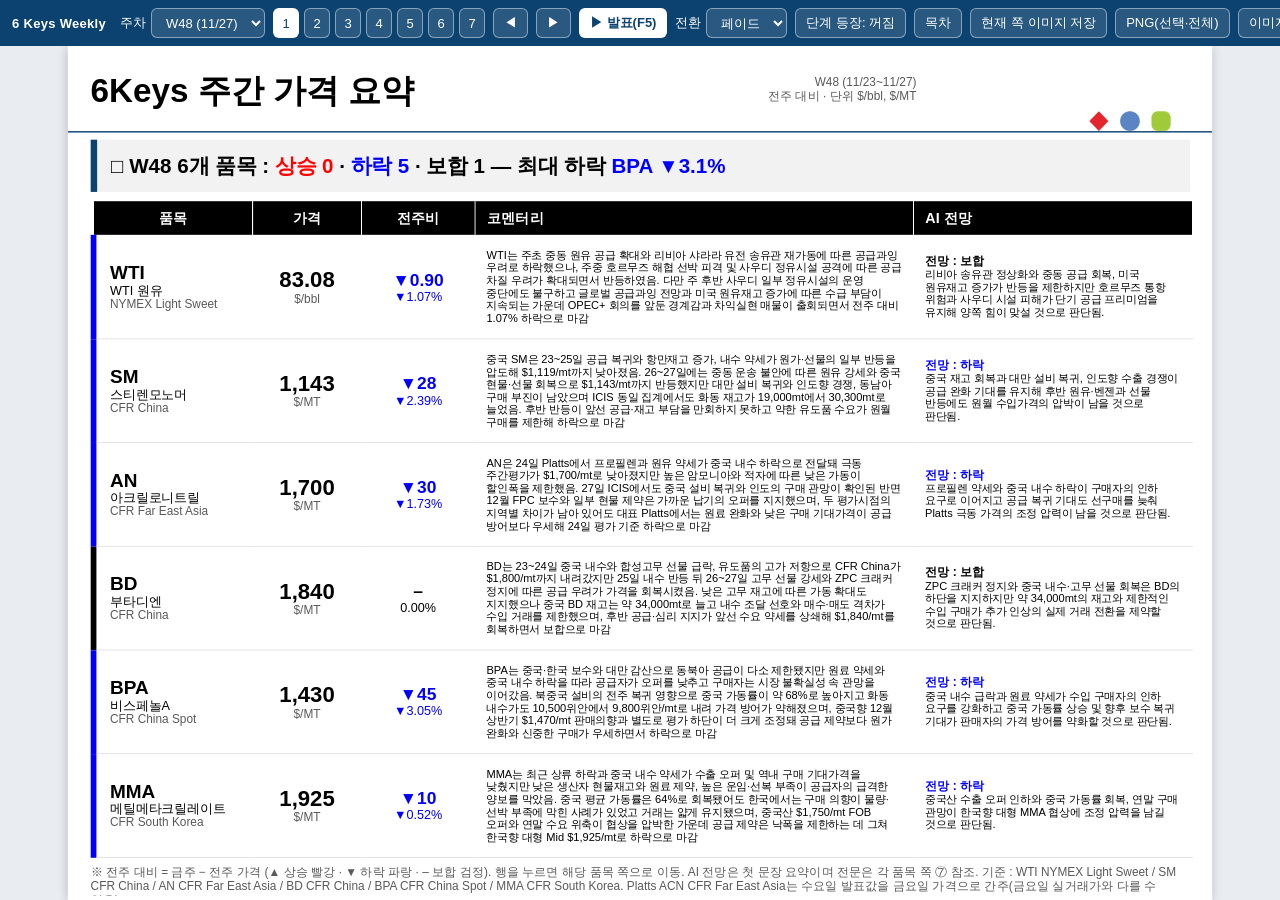
